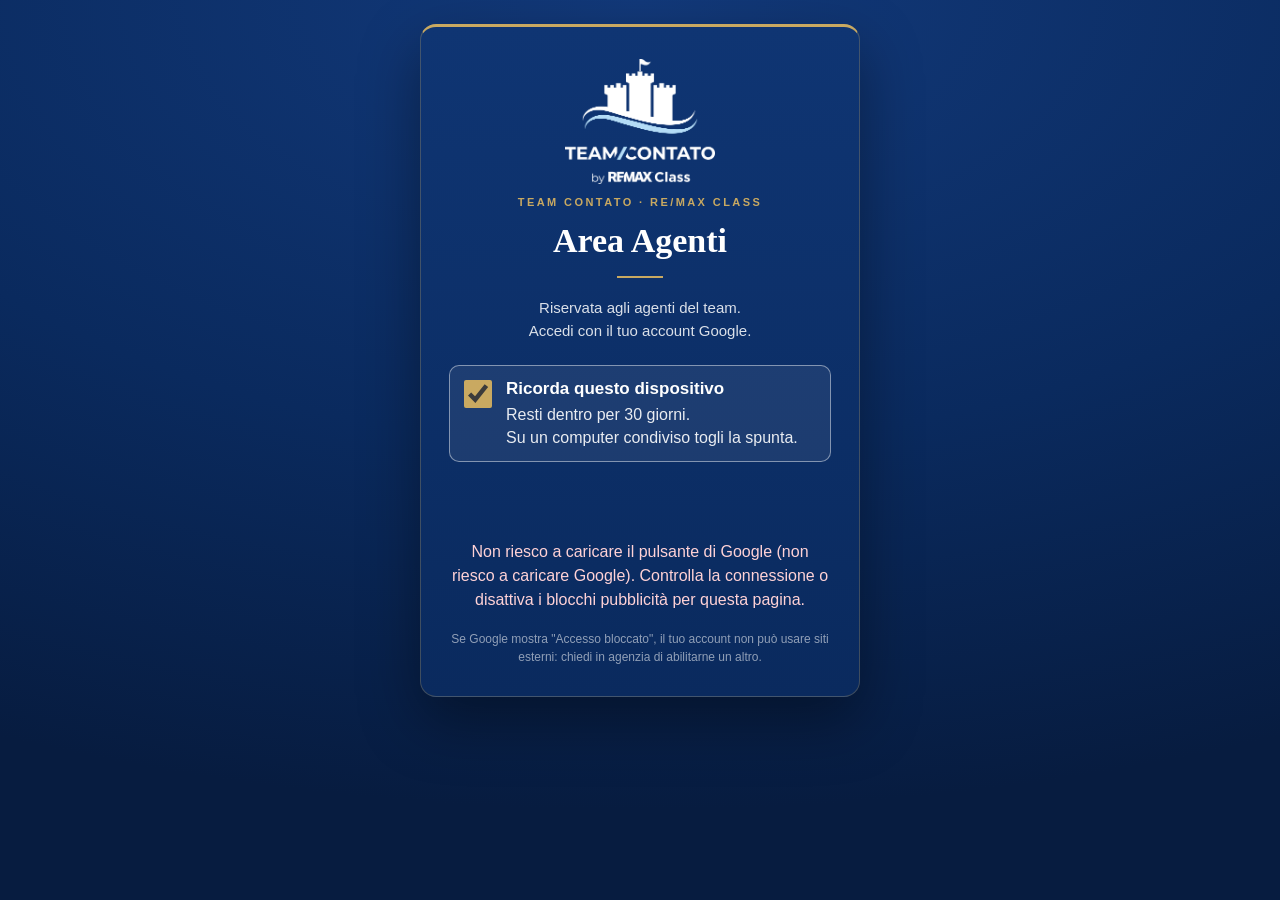
==== index.html @ 39b9a214 "build: app 1.4.0" ====
<!doctype html>
<html lang="it" class="tc-guscio">
<head>
<meta charset="utf-8">
<meta http-equiv="Content-Security-Policy" content="default-src 'self'; script-src 'self' 'unsafe-inline' https://accounts.google.com https://cdnjs.cloudflare.com; style-src 'self' 'unsafe-inline' https://accounts.google.com; img-src 'self' data: blob: https:; font-src 'self' data:; connect-src 'self' https://script.google.com https://script.googleusercontent.com https://accounts.google.com https://ai.teamcontatoremax.com:8443 https://cdnjs.cloudflare.com blob: data:; frame-src https://accounts.google.com; worker-src 'self' blob:; manifest-src 'self'; object-src 'none'; base-uri 'none'; form-action 'self'">
<!--
  Guscio app Team Contato - V1.4.0 (build 8a1b16ad)
  GENERATO da strumenti/costruisci-app.cjs: non modificare a mano.
  Contiene il Code Block "Area Agenti" V6.89.0 (stesso codice gia' pubblico sul sito) + il guscio dell'app.
  Nessun dato e nessun segreto: chi non e' entrato vede solo la schermata di accesso.
-->
<title>Team Contato · Area Agenti</title>
<meta name="viewport" content="width=device-width, initial-scale=1, viewport-fit=cover">
<meta name="description" content="Area Agenti di Team Contato RE/MAX: richieste, immobili e documenti sempre con te.">
<meta name="robots" content="noindex">
<meta name="theme-color" content="#0a2a5e">
<meta name="color-scheme" content="light">
<meta name="application-name" content="Team Contato">
<meta name="mobile-web-app-capable" content="yes">
<meta name="apple-mobile-web-app-capable" content="yes">
<meta name="apple-mobile-web-app-title" content="Team Contato">
<meta name="apple-mobile-web-app-status-bar-style" content="black-translucent">
<meta name="format-detection" content="telephone=no">
<!-- stesso indirizzo dello script che usano i Code Block del sito (meta header di Squarespace) -->
<meta custom-plugin="immobiliare" webapp-url="https://script.google.com/macros/s/AKfycbwB_Z8mHxxh_Olu48rYZE6aoc_-AYnWMMb8OeduIlEUdPtxMFgdo6WOvcBpWb7O5UcDIg/exec">
<link rel="manifest" href="manifest.webmanifest">
<link rel="icon" href="favicon.ico" sizes="48x48 32x32 16x16">
<link rel="icon" type="image/png" sizes="32x32" href="icone/favicon-32.png">
<link rel="icon" type="image/png" sizes="192x192" href="icone/icon-192.png">
<link rel="apple-touch-icon" href="icone/apple-touch-icon.png">
<link rel="apple-touch-startup-image" media="screen and (device-width: 440px) and (device-height: 956px) and (-webkit-device-pixel-ratio: 3) and (orientation: portrait)" href="avvio/splash-1320x2868.png">
<link rel="apple-touch-startup-image" media="screen and (device-width: 402px) and (device-height: 874px) and (-webkit-device-pixel-ratio: 3) and (orientation: portrait)" href="avvio/splash-1206x2622.png">
<link rel="apple-touch-startup-image" media="screen and (device-width: 430px) and (device-height: 932px) and (-webkit-device-pixel-ratio: 3) and (orientation: portrait)" href="avvio/splash-1290x2796.png">
<link rel="apple-touch-startup-image" media="screen and (device-width: 393px) and (device-height: 852px) and (-webkit-device-pixel-ratio: 3) and (orientation: portrait)" href="avvio/splash-1179x2556.png">
<link rel="apple-touch-startup-image" media="screen and (device-width: 428px) and (device-height: 926px) and (-webkit-device-pixel-ratio: 3) and (orientation: portrait)" href="avvio/splash-1284x2778.png">
<link rel="apple-touch-startup-image" media="screen and (device-width: 390px) and (device-height: 844px) and (-webkit-device-pixel-ratio: 3) and (orientation: portrait)" href="avvio/splash-1170x2532.png">
<link rel="apple-touch-startup-image" media="screen and (device-width: 420px) and (device-height: 912px) and (-webkit-device-pixel-ratio: 3) and (orientation: portrait)" href="avvio/splash-1260x2736.png">
<link rel="apple-touch-startup-image" media="screen and (device-width: 375px) and (device-height: 812px) and (-webkit-device-pixel-ratio: 3) and (orientation: portrait)" href="avvio/splash-1125x2436.png">
<link rel="apple-touch-startup-image" media="screen and (device-width: 414px) and (device-height: 896px) and (-webkit-device-pixel-ratio: 3) and (orientation: portrait)" href="avvio/splash-1242x2688.png">
<link rel="apple-touch-startup-image" media="screen and (device-width: 414px) and (device-height: 896px) and (-webkit-device-pixel-ratio: 2) and (orientation: portrait)" href="avvio/splash-828x1792.png">
<link rel="apple-touch-startup-image" media="screen and (device-width: 414px) and (device-height: 736px) and (-webkit-device-pixel-ratio: 3) and (orientation: portrait)" href="avvio/splash-1242x2208.png">
<link rel="apple-touch-startup-image" media="screen and (device-width: 375px) and (device-height: 667px) and (-webkit-device-pixel-ratio: 2) and (orientation: portrait)" href="avvio/splash-750x1334.png">
<link rel="apple-touch-startup-image" media="screen and (device-width: 320px) and (device-height: 568px) and (-webkit-device-pixel-ratio: 2) and (orientation: portrait)" href="avvio/splash-640x1136.png">
<link rel="preload" as="image" href="icone/logo-chiaro.png">
<script>
/* Prima di tutto: classi dell'ambiente (niente salti grafici) e scorciatoie ?vai=pagina -> #pagina */
(function (d) {
  var u = navigator.userAgent, c = d.documentElement.classList;
  var ios = /iPhone|iPad|iPod/.test(u) || (navigator.platform === 'MacIntel' && navigator.maxTouchPoints > 1);
  var sa = false;
  try { sa = matchMedia('(display-mode: standalone)').matches || matchMedia('(display-mode: minimal-ui)').matches || navigator.standalone === true || /^android-app:/.test(d.referrer); } catch (e) {}
  c.add(ios ? 'tc-ios' : (/Android/.test(u) ? 'tc-android' : 'tc-desk'));
  if (sa) c.add('tc-standalone');
  try {
    var v = new URLSearchParams(location.search).get('vai');
    if (v && /^[a-z0-9\/_-]{1,60}$/i.test(v) && !location.hash) history.replaceState(null, '', location.pathname + '#' + v);
  } catch (e) {}
})(document);
window.TC_APP = { versione: '1.4.0', build: '8a1b16ad', blocco: 'V6.89.0' };
</script>
<style>
/* critico: la schermata d'avvio si vede subito, solo nell'app installata */
#tc-avvio{display:none}
html.tc-standalone #tc-avvio{display:flex}
html.tc-guscio,html.tc-guscio body{background:#0a2a5e}
html.tc-guscio body{margin:0}
</style>
<link rel="stylesheet" href="assets/app.f7685afec5.css">
</head>
<body>
<div id="tc-avvio" aria-hidden="true"><img src="icone/logo-chiaro.png" alt="" width="210" height="175"><div class="tc-barra"></div></div>
<noscript><p style="color:#fff;font:16px sans-serif;padding:24px;text-align:center">Per usare l’Area Agenti serve JavaScript attivo.</p></noscript>

<!-- wg-notranslate: Weglot non deve ricevere i contenuti riservati ne' i nomi dei file -->
<div id="tcag" class="wg-notranslate" translate="no">

  <!-- Icone (stile lucide, tratto 2px), scritte una volta sola. Sono solo disegni. -->
  <svg width="0" height="0" style="position:absolute" aria-hidden="true" focusable="false">
    <defs>
      <symbol id="tci-calendar" viewBox="0 0 24 24"><rect x="3" y="4" width="18" height="18" rx="2"/><path d="M16 2v4M8 2v4M3 10h18"/></symbol>
      <symbol id="tci-inbox" viewBox="0 0 24 24"><polyline points="22 12 16 12 14 15 10 15 8 12 2 12"/><path d="M5.45 5.11 2 12v6a2 2 0 0 0 2 2h16a2 2 0 0 0 2-2v-6l-3.45-6.89A2 2 0 0 0 16.76 4H7.24a2 2 0 0 0-1.79 1.11z"/></symbol>
      <symbol id="tci-home" viewBox="0 0 24 24"><path d="m3 9 9-7 9 7v11a2 2 0 0 1-2 2H5a2 2 0 0 1-2-2z"/><polyline points="9 22 9 12 15 12 15 22"/></symbol>
      <symbol id="tci-folder" viewBox="0 0 24 24"><path d="M22 19a2 2 0 0 1-2 2H4a2 2 0 0 1-2-2V5a2 2 0 0 1 2-2h5l2 3h9a2 2 0 0 1 2 2z"/></symbol>
      <symbol id="tci-file" viewBox="0 0 24 24"><path d="M14 2H6a2 2 0 0 0-2 2v16a2 2 0 0 0 2 2h12a2 2 0 0 0 2-2V8z"/><polyline points="14 2 14 8 20 8"/><line x1="16" y1="13" x2="8" y2="13"/><line x1="16" y1="17" x2="8" y2="17"/></symbol>
      <symbol id="tci-sparkles" viewBox="0 0 24 24"><path d="M12 3l1.9 5.1L19 10l-5.1 1.9L12 17l-1.9-5.1L5 10l5.1-1.9z"/><path d="M19 15l.7 1.8 1.8.7-1.8.7L19 20l-.7-1.8-1.8-.7 1.8-.7z"/></symbol>
      <symbol id="tci-more" viewBox="0 0 24 24"><circle cx="12" cy="12" r="1"/><circle cx="19" cy="12" r="1"/><circle cx="5" cy="12" r="1"/></symbol>
      <symbol id="tci-search" viewBox="0 0 24 24"><circle cx="11" cy="11" r="8"/><path d="m21 21-4.3-4.3"/></symbol>
      <symbol id="tci-bell" viewBox="0 0 24 24"><path d="M6 8a6 6 0 0 1 12 0c0 7 3 9 3 9H3s3-2 3-9"/><path d="M10.3 21a1.94 1.94 0 0 0 3.4 0"/></symbol>
      <symbol id="tci-gear" viewBox="0 0 24 24"><circle cx="12" cy="12" r="3"/><path d="M19.4 15a1.65 1.65 0 0 0 .33 1.82l.06.06a2 2 0 1 1-2.83 2.83l-.06-.06a1.65 1.65 0 0 0-1.82-.33 1.65 1.65 0 0 0-1 1.51V21a2 2 0 1 1-4 0v-.09A1.65 1.65 0 0 0 9 19.4a1.65 1.65 0 0 0-1.82.33l-.06.06a2 2 0 1 1-2.83-2.83l.06-.06a1.65 1.65 0 0 0 .33-1.82 1.65 1.65 0 0 0-1.51-1H3a2 2 0 1 1 0-4h.09A1.65 1.65 0 0 0 4.6 9a1.65 1.65 0 0 0-.33-1.82l-.06-.06a2 2 0 1 1 2.83-2.83l.06.06a1.65 1.65 0 0 0 1.82.33H9a1.65 1.65 0 0 0 1-1.51V3a2 2 0 1 1 4 0v.09a1.65 1.65 0 0 0 1 1.51 1.65 1.65 0 0 0 1.82-.33l.06-.06a2 2 0 1 1 2.83 2.83l-.06.06a1.65 1.65 0 0 0-.33 1.82V9a1.65 1.65 0 0 0 1.51 1H21a2 2 0 1 1 0 4h-.09a1.65 1.65 0 0 0-1.51 1z"/></symbol>
      <symbol id="tci-logout" viewBox="0 0 24 24"><path d="M9 21H5a2 2 0 0 1-2-2V5a2 2 0 0 1 2-2h4"/><polyline points="16 17 21 12 16 7"/><line x1="21" y1="12" x2="9" y2="12"/></symbol>
      <symbol id="tci-phone" viewBox="0 0 24 24"><path d="M22 16.92v3a2 2 0 0 1-2.18 2 19.79 19.79 0 0 1-8.63-3.07 19.5 19.5 0 0 1-6-6 19.79 19.79 0 0 1-3.07-8.67A2 2 0 0 1 4.11 2h3a2 2 0 0 1 2 1.72 12.84 12.84 0 0 0 .7 2.81 2 2 0 0 1-.45 2.11L8.09 9.91a16 16 0 0 0 6 6l1.27-1.27a2 2 0 0 1 2.11-.45 12.84 12.84 0 0 0 2.81.7A2 2 0 0 1 22 16.92z"/></symbol>
      <symbol id="tci-chat" viewBox="0 0 24 24"><path d="M21 11.5a8.38 8.38 0 0 1-.9 3.8 8.5 8.5 0 0 1-7.6 4.7 8.38 8.38 0 0 1-3.8-.9L3 21l1.9-5.7a8.38 8.38 0 0 1-.9-3.8 8.5 8.5 0 0 1 4.7-7.6 8.38 8.38 0 0 1 3.8-.9h.5a8.48 8.48 0 0 1 8 8v.5z"/></symbol>
      <symbol id="tci-mail" viewBox="0 0 24 24"><rect x="2" y="4" width="20" height="16" rx="2"/><path d="m22 7-10 6L2 7"/></symbol>
      <symbol id="tci-plus" viewBox="0 0 24 24"><path d="M12 5v14M5 12h14"/></symbol>
      <symbol id="tci-download" viewBox="0 0 24 24"><path d="M21 15v4a2 2 0 0 1-2 2H5a2 2 0 0 1-2-2v-4"/><polyline points="7 10 12 15 17 10"/><line x1="12" y1="15" x2="12" y2="3"/></symbol>
      <symbol id="tci-upload" viewBox="0 0 24 24"><path d="M21 15v4a2 2 0 0 1-2 2H5a2 2 0 0 1-2-2v-4"/><polyline points="17 8 12 3 7 8"/><line x1="12" y1="3" x2="12" y2="15"/></symbol>
      <symbol id="tci-ext" viewBox="0 0 24 24"><path d="M18 13v6a2 2 0 0 1-2 2H5a2 2 0 0 1-2-2V8a2 2 0 0 1 2-2h6"/><polyline points="15 3 21 3 21 9"/><line x1="10" y1="14" x2="21" y2="3"/></symbol>
      <symbol id="tci-down" viewBox="0 0 24 24"><polyline points="6 9 12 15 18 9"/></symbol>
      <symbol id="tci-right" viewBox="0 0 24 24"><polyline points="9 18 15 12 9 6"/></symbol>
      <symbol id="tci-left" viewBox="0 0 24 24"><polyline points="15 18 9 12 15 6"/></symbol>
      <symbol id="tci-arrow-left" viewBox="0 0 24 24"><line x1="19" y1="12" x2="5" y2="12"/><polyline points="12 19 5 12 12 5"/></symbol>
      <symbol id="tci-x" viewBox="0 0 24 24"><line x1="18" y1="6" x2="6" y2="18"/><line x1="6" y1="6" x2="18" y2="18"/></symbol>
      <symbol id="tci-check" viewBox="0 0 24 24"><polyline points="20 6 9 17 4 12"/></symbol>
      <symbol id="tci-qr" viewBox="0 0 24 24"><rect x="3" y="3" width="7" height="7"/><rect x="14" y="3" width="7" height="7"/><rect x="3" y="14" width="7" height="7"/><path d="M14 14h3v3h-3zM20 14v3M14 20h3M20 20h1"/></symbol>
      <symbol id="tci-globe" viewBox="0 0 24 24"><circle cx="12" cy="12" r="10"/><line x1="2" y1="12" x2="22" y2="12"/><path d="M12 2a15.3 15.3 0 0 1 4 10 15.3 15.3 0 0 1-4 10 15.3 15.3 0 0 1-4-10 15.3 15.3 0 0 1 4-10z"/></symbol>
      <symbol id="tci-device" viewBox="0 0 24 24"><rect x="5" y="2" width="14" height="20" rx="2"/><line x1="12" y1="18" x2="12.01" y2="18"/></symbol>
      <symbol id="tci-copy" viewBox="0 0 24 24"><rect x="9" y="9" width="13" height="13" rx="2"/><path d="M5 15H4a2 2 0 0 1-2-2V4a2 2 0 0 1 2-2h9a2 2 0 0 1 2 2v1"/></symbol>
      <symbol id="tci-user" viewBox="0 0 24 24"><path d="M20 21v-2a4 4 0 0 0-4-4H8a4 4 0 0 0-4 4v2"/><circle cx="12" cy="7" r="4"/></symbol>
      <symbol id="tci-key" viewBox="0 0 24 24"><circle cx="7.5" cy="15.5" r="4.5"/><path d="M10.7 12.3 21 2M16 7l3 3M14 9l2 2"/></symbol>
      <symbol id="tci-list" viewBox="0 0 24 24"><line x1="8" y1="6" x2="21" y2="6"/><line x1="8" y1="12" x2="21" y2="12"/><line x1="8" y1="18" x2="21" y2="18"/><line x1="3" y1="6" x2="3.01" y2="6"/><line x1="3" y1="12" x2="3.01" y2="12"/><line x1="3" y1="18" x2="3.01" y2="18"/></symbol>
      <symbol id="tci-chart" viewBox="0 0 24 24"><line x1="4" y1="20" x2="20" y2="20"/><rect x="5" y="11" width="3.5" height="9"/><rect x="10.25" y="5" width="3.5" height="15"/><rect x="15.5" y="13" width="3.5" height="7"/></symbol>
      <symbol id="tci-arrow-su" viewBox="0 0 24 24"><line x1="12" y1="19" x2="12" y2="5"/><polyline points="5 12 12 5 19 12"/></symbol>
      <symbol id="tci-arrow-giu" viewBox="0 0 24 24"><line x1="12" y1="5" x2="12" y2="19"/><polyline points="19 12 12 19 5 12"/></symbol>
      <symbol id="tci-clock" viewBox="0 0 24 24"><circle cx="12" cy="12" r="10"/><polyline points="12 6 12 12 16 14"/></symbol>
      <symbol id="tci-lock" viewBox="0 0 24 24"><rect x="3" y="11" width="18" height="11" rx="2"/><path d="M7 11V7a5 5 0 0 1 10 0v4"/></symbol>
      <symbol id="tci-warn" viewBox="0 0 24 24"><path d="M10.29 3.86 1.82 18a2 2 0 0 0 1.71 3h16.94a2 2 0 0 0 1.71-3L13.71 3.86a2 2 0 0 0-3.42 0z"/><line x1="12" y1="9" x2="12" y2="13"/><line x1="12" y1="17" x2="12.01" y2="17"/></symbol>
      <symbol id="tci-doc-spark" viewBox="0 0 24 24"><path d="M14 2H6a2 2 0 0 0-2 2v16a2 2 0 0 0 2 2h5"/><path d="M14 2v6h6l-6-6z"/><path d="M20 8v3"/><path d="M17 14l1.1 2.9 2.9 1.1-2.9 1.1L17 22l-1.1-2.9L13 18l2.9-1.1z"/></symbol>
      <symbol id="tci-home-brush" viewBox="0 0 24 24"><path d="M3 11 12 3l9 8"/><path d="M5 9.5V20a1 1 0 0 0 1 1h5"/><path d="M14.5 21l-.5-3.5 6.2-6.2a1.4 1.4 0 0 1 2 2L16 19.5z"/></symbol>
      <symbol id="tci-chat-spark" viewBox="0 0 24 24"><path d="M21 11.5a8.4 8.4 0 0 1-.9 3.8 8.5 8.5 0 0 1-7.6 4.7 8.4 8.4 0 0 1-3.8-.9L3 21l1.9-5.7a8.4 8.4 0 0 1-.9-3.8 8.5 8.5 0 0 1 4.7-7.6 8.4 8.4 0 0 1 3.8-.9h.5a8.5 8.5 0 0 1 8 8z"/><path d="M12.5 7.5l1.1 2.9 2.9 1.1-2.9 1.1-1.1 2.9-1.1-2.9-2.9-1.1 2.9-1.1z"/></symbol>
      <symbol id="tci-bp-chart" viewBox="0 0 24 24"><path d="M14 2H6a2 2 0 0 0-2 2v16a2 2 0 0 0 2 2h12a2 2 0 0 0 2-2V8z"/><path d="M14 2v6h6"/><path d="M8 18v-3M12 18v-5M16 18v-7"/></symbol>
      <symbol id="tci-study" viewBox="0 0 24 24"><path d="M12 8.5C10 7 7 6.5 3 7v13c4-.5 7 0 9 1.5"/><path d="M12 8.5c.9-.7 1.9-1.1 3-1.4"/><path d="M21 12v8c-4-.5-7 0-9 1.5"/><path d="M12 8.5v13"/><path d="M19 .5l1.1 2.9 2.9 1.1-2.9 1.1L19 8.5l-1.1-2.9L15 4.5l2.9-1.1z"/></symbol>
      <symbol id="tci-brochure" viewBox="0 0 24 24"><path d="M6 10H1.5v10H6"/><path d="M6 7h9v15H6z"/><path d="M15 12h5v8h-5"/><path d="M6 16h9"/><path d="M7.5 16l3-4 3 4"/><circle cx="12.6" cy="10" r=".8"/><path d="M8.5 19h4"/><path d="M19 .5l1.1 2.9 2.9 1.1-2.9 1.1L19 8.5l-1.1-2.9L15 4.5l2.9-1.1z"/></symbol>
      <symbol id="tci-contact" viewBox="0 0 24 24"><rect x="3" y="4" width="18" height="16" rx="2"/><circle cx="9" cy="11" r="2.5"/><path d="M5.5 17c.6-2 2-3 3.5-3s2.9 1 3.5 3M15 9h3M15 13h3"/></symbol>
      <symbol id="tci-megaphone" viewBox="0 0 24 24"><path d="M3 11v2a1 1 0 0 0 1 1h3l9 5V5L7 10H4a1 1 0 0 0-1 1z"/><path d="M7 14l1.5 5h3L10 14.7"/><path d="M19.5 9.5a3.5 3.5 0 0 1 0 5"/></symbol>
      <symbol id="tci-vetrina" viewBox="0 0 24 24"><path d="M3 9l1.5-5h15L21 9"/><path d="M3 9a3 3 0 0 0 6 0 3 3 0 0 0 6 0 3 3 0 0 0 6 0"/><path d="M5 11.5V20h14v-8.5"/><rect x="8" y="14" width="8" height="6"/></symbol>
      <symbol id="tci-camera" viewBox="0 0 24 24"><path d="M23 19a2 2 0 0 1-2 2H3a2 2 0 0 1-2-2V8a2 2 0 0 1 2-2h4l2-3h6l2 3h4a2 2 0 0 1 2 2z"/><circle cx="12" cy="13" r="4"/></symbol>
      <symbol id="tci-refresh" viewBox="0 0 24 24"><polyline points="23 4 23 10 17 10"/><path d="M20.49 15a9 9 0 1 1-2.12-9.36L23 10"/></symbol>
      <symbol id="tci-send" viewBox="0 0 24 24"><line x1="22" y1="2" x2="11" y2="13"/><polygon points="22 2 15 22 11 13 2 9 22 2"/></symbol>
      <symbol id="tci-shield" viewBox="0 0 24 24"><path d="M12 22s8-4 8-10V5l-8-3-8 3v7c0 6 8 10 8 10z"/></symbol>
      <!-- SEGNAPOSTO del logo negativo (chiaro): sostituire con l'SVG vero ricavato dal PDF -->
      <symbol id="tci-logo" viewBox="0 0 32 32"><rect x="1" y="1" width="30" height="30" rx="6" fill="none" stroke="#fff" stroke-width="1.6"/><text x="16" y="20" text-anchor="middle" font-family="Playfair Display,Georgia,serif" font-weight="700" font-size="14" fill="#fff">TC</text><rect x="7" y="24" width="18" height="2.6" rx="1" fill="#dc1c2e"/></symbol>
    </defs>
  </svg>

  <!-- LOGIN: l'unica cosa che vede chi non e' entrato. La pagina vera la
       manda lo script dopo l'accesso: qui dentro non c'e' contenuto. -->
  <div class="tcag-login" id="tcag-login" hidden>
    <div class="tcag-login-carta">
      <div class="tcag-login-occhiello">Team Contato &middot; RE/MAX Class</div>
      <h2 class="tcag-login-titolo">Area Agenti</h2>
      <span class="tcag-login-filetto" aria-hidden="true"></span>
      <p class="tcag-login-testo">Riservata agli agenti del team.<br>Accedi con il tuo account Google.</p>
      <!-- V6.8.2: «Ricorda questo dispositivo». Spuntata dal JS solo dentro l'app installata, vuota sul computer nel browser. Sta SOPRA il pulsante di Google: il pulsante accede subito. -->
      <label class="tcag-ricorda" for="tcag-ricorda">
        <input type="checkbox" id="tcag-ricorda">
        <span><b>Ricorda questo dispositivo</b><span class="tcag-ricorda-nota">Resti dentro per 30 giorni.<br>Su un computer condiviso togli la spunta.</span></span>
      </label>
      <div class="tcag-gsi" id="tcag-gsi"></div>
      <p class="tcag-accesso-msg" id="tcag-accesso-msg" hidden></p>
      <p class="tcag-accesso-aiuto">Se Google mostra "Accesso bloccato", il tuo account non pu&ograve; usare
        siti esterni: chiedi in agenzia di abilitarne un altro.</p>
    </div>
    <!-- V6.8.1: pulsante PUBBLICO sotto la carta (porta alla guida dell'app, non mostra niente di riservato). Il JS lo nasconde dentro l'app installata. -->
    <a class="tcag-app-pub" id="tcag-app-pub" href="https://www.teamcontatoremax.com/app">
      <span class="tcag-app-pub-t"><span aria-hidden="true">&#128241;</span> Installa l&rsquo;app del team</span>
      <span class="tcag-app-pub-s">iPhone e Android &middot; 1 minuto</span>
    </a>
  </div>

  <p class="tcag-carico" id="tcag-carico" hidden>Apro l&rsquo;area agenti&hellip;</p>

  <!-- L'APP: struttura vuota. Tutti i testi, i dati e i contenuti riservati
       arrivano dallo script dopo l'accesso (azioni pagina, oggi, richieste,
       immobili, albero, amministrazione). Qui ci sono solo le etichette. -->
  <div id="tcag-app" hidden>

    <!-- V6.6: riga discreta mentre i dati si aggiornano in sottofondo (la mostra #tcag[data-agg="1"]) -->
    <div class="agg" id="tcag-agg" role="status" aria-live="polite"><span class="agg-sp" aria-hidden="true"></span>Aggiorno&hellip;</div>

    <!-- Barra in alto, computer (stile OpenPDM, colori RE/MAX) -->
    <header class="bar desk" id="tcag-deskbar">
      <button class="brand" type="button" data-act="home" aria-label="Team Contato, torna a Oggi">
        <svg viewBox="0 0 32 32" width="32" height="32" aria-hidden="true"><use href="#tci-logo"/></svg><span class="bt">Team Contato</span>
      </button>
      <nav id="tcag-mainnav" aria-label="Sezioni"></nav>
      <div class="right">
        <button class="ib" type="button" data-act="search" title="Cerca (Ctrl+K)" aria-label="Cerca (Ctrl+K)"><svg class="i" width="18" height="18" aria-hidden="true"><use href="#tci-search"/></svg></button>
        <button class="ib" type="button" data-act="notif" title="Notifiche" aria-label="Notifiche" aria-haspopup="true" aria-expanded="false"><svg class="i" width="18" height="18" aria-hidden="true"><use href="#tci-bell"/></svg><span class="bdg abs" id="tcag-b-notif" hidden>0</span></button>
        <button class="ib imp" type="button" id="tcag-imp-gear" data-act="go" data-h="impostazioni" title="Impostazioni" aria-label="Impostazioni"><svg class="i" width="20" height="20" aria-hidden="true"><use href="#tci-gear"/></svg></button>
        <button class="acct" type="button" data-act="acct" aria-haspopup="true" aria-expanded="false" aria-label="Account"><span class="avatar" id="tcag-av1">?</span><span class="nm" id="tcag-acct-nm"></span><span class="role" id="tcag-acct-role"></span></button>
        <button class="ib adm" type="button" id="tcag-gear" data-act="go" data-h="admin" hidden title="Amministrazione" aria-label="Amministrazione"><svg class="i" width="18" height="18" aria-hidden="true"><use href="#tci-shield"/></svg><span class="adm-l">Amministrazione</span><span class="bdg abs" id="tcag-b-assegna" hidden>0</span></button>
        <button class="out" type="button" data-act="logout" title="Esci" aria-label="Esci"><svg class="i" width="16" height="16" aria-hidden="true"><use href="#tci-logout"/></svg><span>Esci</span></button>
      </div>
      <div class="dl" aria-live="polite"><i></i><span></span></div>
    </header>

    <!-- Barra in alto, telefono (sotto 900 px) -->
    <header class="bar phone" id="tcag-phonebar">
      <button class="brand" type="button" data-act="home" id="tcag-ph-logo" aria-label="Team Contato, torna a Oggi"><svg viewBox="0 0 32 32" width="28" height="28" aria-hidden="true"><use href="#tci-logo"/></svg></button>
      <button class="back" type="button" data-act="back" id="tcag-ph-back" hidden><svg class="i" width="20" height="20" aria-hidden="true"><use href="#tci-arrow-left"/></svg>Indietro</button>
      <div class="ptitle" id="tcag-ptitle">Oggi</div>
      <button class="ib" type="button" data-act="notif" id="tcag-bell2" title="Notifiche" aria-label="Notifiche" aria-haspopup="true" aria-expanded="false"><svg class="i" width="22" height="22" aria-hidden="true"><use href="#tci-bell"/></svg><span class="bdg abs" id="tcag-b-notif2" hidden>0</span></button>
      <button class="avatar" type="button" data-act="acct" id="tcag-av2" aria-haspopup="true" aria-expanded="false" aria-label="Account">?</button>
      <div class="dl" aria-live="polite"><i></i><span></span></div>
    </header>

    <main id="tcag-content">

      <section id="tcag-s-oggi" class="sec" hidden aria-labelledby="tcag-t-oggi">
        <div class="wrap">
          <div class="sec-head">
            <div><div class="sub" id="tcag-oggi-date"></div><h1 class="sec-t" id="tcag-t-oggi">Oggi</h1></div>
            <button class="btn pri hide-phone" type="button" data-act="new-lead"><svg class="i" width="18" height="18"><use href="#tci-plus"/></svg>Lead da telefonata</button>
          </div>
          <div id="tcag-oggi-body"></div>
        </div>
      </section>

      <section id="tcag-s-richieste" class="sec" hidden aria-labelledby="tcag-t-rich">
        <div class="wrap">
          <div class="sec-head">
            <div><div class="sub">Tutti i lead da gestire</div><h1 class="sec-t" id="tcag-t-rich">Richieste</h1></div>
            <button class="btn pri hide-phone" type="button" data-act="new-lead"><svg class="i" width="18" height="18"><use href="#tci-plus"/></svg>Lead da telefonata</button>
          </div>
          <div class="toolbar">
            <div class="search"><svg class="i" width="16" height="16"><use href="#tci-search"/></svg><input id="tcag-rq-q" type="search" placeholder="Cerca nome, telefono, codice..." aria-label="Cerca nelle richieste" autocomplete="off"></div>
            <div class="chips" id="tcag-rq-chips" role="group" aria-label="Filtro per stato"></div>
            <label class="lsel hide-phone">Tipo
              <select id="tcag-rq-tipo"><option value="">Tutti</option><option value="immobile">Su immobile</option><option value="valutazione">Valutazione</option><option value="offmarket">Off Market</option><option value="generale">Contatto generale</option><option value="telefono">Telefono</option></select></label>
          </div>
          <div id="tcag-rq-imm-chip"></div>
          <div class="rq-wrap" id="tcag-rq-wrap">
            <div class="rq-list" id="tcag-rq-list"></div>
            <div class="rq-detail card" id="tcag-rq-detail"></div>
          </div>
        </div>
      </section>

      <section id="tcag-s-immobili" class="sec" hidden aria-labelledby="tcag-t-imm">
        <div class="wrap">
          <div class="sec-head">
            <div><div class="sub" id="tcag-im-count">Immobili</div><h1 class="sec-t" id="tcag-t-imm">Immobili</h1></div>
            <button class="btn pri" type="button" id="tcag-im-carica" data-act="link" data-l="Carica un immobile" hidden><svg class="i" width="18" height="18"><use href="#tci-plus"/></svg>Carica un immobile</button>
          </div>
          <div class="toolbar">
            <div class="search"><svg class="i" width="16" height="16"><use href="#tci-search"/></svg><input id="tcag-im-q" type="search" placeholder="Cerca codice, titolo, zona..." aria-label="Cerca negli immobili" autocomplete="off"></div>
            <div class="chips" id="tcag-im-chips" role="group" aria-label="Filtro per stato"></div>
            <div class="chips" id="tcag-im-ambito" role="group" aria-label="Quali immobili" hidden></div>
          </div>
          <div id="tcag-im-grid" class="im-grid"></div>
          <p class="note-s">Prezzo riservato e note interne non arrivano mai a questa pagina. Il Drive non e' pubblico: per ora le card non hanno la foto.</p>
        </div>
      </section>

      <section id="tcag-s-documenti" class="sec" hidden aria-labelledby="tcag-t-doc">
        <div class="wrap">
          <div class="sec-head">
            <div><div class="sub">Moduli e file in un posto solo</div><h1 class="sec-t" id="tcag-t-doc">Documenti</h1></div>
          </div>
          <div class="toolbar" id="tcag-doc-tools">
            <div class="search"><svg class="i" width="16" height="16"><use href="#tci-search"/></svg><input id="tcag-doc-q" type="search" placeholder="Cerca in moduli e file..." aria-label="Cerca in moduli e file" autocomplete="off"></div>
            <div class="chips" id="tcag-doc-chips" role="group" aria-label="Mostra"></div>
          </div>
          <div class="doc-grid" id="tcag-doc-grid">
            <aside class="doc-tree card" id="tcag-doc-tree" aria-label="Cartelle"></aside>
            <div id="tcag-doc-main"></div>
          </div>
        </div>
      </section>

      <section id="tcag-s-strumenti" class="sec" hidden aria-labelledby="tcag-t-str">
        <div class="wrap">
          <div class="sec-head" id="tcag-str-head">
            <div><div class="sub" id="tcag-str-sub">Assistenti per il lavoro di ogni giorno</div><h1 class="sec-t" id="tcag-t-str">Strumenti AI</h1></div>
            <button class="btn sec big hide-phone" type="button" id="tcag-str-back" data-act="back" hidden><svg class="i" width="18" height="18"><use href="#tci-arrow-left"/></svg>Indietro</button>
          </div>
          <div id="tcag-str-hub" class="hub"></div>
          <div id="tcag-str-precompila" class="str-page" hidden></div>
          <div id="tcag-str-render" class="str-page" hidden></div>
          <div id="tcag-str-bp" class="str-page" hidden></div>
          <div id="tcag-str-studio" class="str-page" hidden></div>
          <div id="tcag-str-assistente" class="str-page" hidden></div>
        </div>
      </section>

      <section id="tcag-s-marketing" class="sec" hidden aria-labelledby="tcag-t-mk">
        <div class="wrap">
          <div class="sec-head" id="tcag-mk-head">
            <div><div class="sub" id="tcag-mk-sub">Materiali per far conoscere gli immobili</div><h1 class="sec-t" id="tcag-t-mk">Marketing</h1></div>
            <button class="btn sec big hide-phone" type="button" id="tcag-mk-back" data-act="back" hidden><svg class="i" width="18" height="18"><use href="#tci-arrow-left"/></svg>Indietro</button>
          </div>
          <div id="tcag-mk-hub" class="hub"></div>
          <div id="tcag-mk-brochure" class="str-page" hidden></div>
          <div id="tcag-mk-vetrine" class="str-page" hidden></div>
        </div>
      </section>

      <section id="tcag-s-altro" class="sec" hidden aria-labelledby="tcag-t-altro">
        <div class="wrap">
          <div class="sec-head"><div><div class="sub">Informazioni e strumenti di supporto</div><h1 class="sec-t" id="tcag-t-altro">Altro</h1></div></div>
          <button class="acc-link" type="button" data-act="go" data-h="strumenti" style="margin-bottom:12px"><span><svg class="i" width="20" height="20"><use href="#tci-sparkles"/></svg>Strumenti AI<svg class="i" width="18" height="18" style="margin-left:auto"><use href="#tci-right"/></svg></span></button>
          <button class="acc-link sempre" type="button" id="tcag-camp-link" data-act="go" data-h="marketing/campagne" style="margin-bottom:12px"><span><svg class="i" width="22" height="22" aria-hidden="true"><use href="#tci-chart"/></svg><span class="acc-txt"><span class="acc-t">Campagne Google</span><span class="acc-s">Quante richieste arrivano dalle pubblicità</span></span><svg class="i" width="18" height="18" style="margin-left:auto" aria-hidden="true"><use href="#tci-right"/></svg></span></button>
          <div class="altro-grid" id="tcag-altro-grid">
            <div class="card cookie-box" id="tcag-cookie-box" hidden><h2>Privacy e cookie</h2><p class="mut" style="margin:0 0 12px">Scegli quali cookie accettare sul sito.</p><button class="btn pri big" type="button" data-act="cookie-pref"><svg class="i" width="20" height="20" aria-hidden="true"><use href="#tci-shield"/></svg>Preferenze cookie</button></div>
          </div>
        </div>
      </section>

      <section id="tcag-s-impostazioni" class="sec" hidden aria-labelledby="tcag-t-imp">
        <div class="wrap">
          <div class="sec-head"><div><div class="sub">Valgono solo per te, su tutti i tuoi dispositivi</div><h1 class="sec-t" id="tcag-t-imp">Impostazioni</h1></div></div>
          <div id="tcag-imp-body"></div>
        </div>
      </section>

      <section id="tcag-s-campagne" class="sec" hidden aria-labelledby="tcag-t-camp">
        <div class="wrap">
          <div class="sec-head"><div><div class="sub">Risultati delle pubblicità su Google</div><h1 class="sec-t" id="tcag-t-camp">Campagne</h1></div>
            <button class="btn sec big" type="button" id="tcag-camp-agg" data-act="camp-agg"><svg class="i" width="18" height="18" aria-hidden="true"><use href="#tci-clock"/></svg><span class="lab">Aggiorna</span></button></div>
          <div id="tcag-camp-body"></div>
          <div id="tcag-camp-ricerche" class="camp-ricerche" hidden><h2 class="camp-ric-t">Cosa dicono le ricerche <span class="mut camp-ric-d">aprile–settembre 2026</span></h2><div class="altro-grid" id="tcag-camp-ricerche-grid"></div></div>
        </div>
      </section>

      <section id="tcag-s-diana" class="sec" hidden aria-labelledby="tcag-t-dg">
        <div class="wrap">
          <div class="sec-head"><div><div class="sub">Solo per l'amministratore</div><h1 class="sec-t" id="tcag-t-dg">Gestione Diana Assistant</h1></div>
            <button class="btn sec big hide-phone" type="button" data-act="back"><svg class="i" width="18" height="18"><use href="#tci-arrow-left"/></svg>Indietro</button></div>
          <div class="chips dg-tabs" id="tcag-dg-tabs" role="group" aria-label="Parti della gestione"></div>
          <div id="tcag-dg-body" class="dg-body"></div>
          <input class="dg-fin" type="file" id="tcag-dg-file" multiple accept=".md,.txt,.pdf,.docx" tabindex="-1" aria-hidden="true">
          <input class="dg-fin" type="file" id="tcag-dg-dir" webkitdirectory tabindex="-1" aria-hidden="true">
        </div>
      </section>

      <section id="tcag-s-admin" class="sec" hidden aria-labelledby="tcag-t-adm">
        <div class="wrap">
          <div class="sec-head"><div><div class="sub">Solo segreteria e admin</div><h1 class="sec-t" id="tcag-t-adm">Amministrazione</h1></div></div>
          <div id="tcag-adm-diana" hidden></div>
          <div class="chips adm-tabs" id="tcag-adm-tabs" style="margin-bottom:14px" role="group"></div>
          <div id="tcag-adm-body"></div>
        </div>
      </section>

    </main>

    <button class="fab" type="button" data-act="new-lead" aria-label="Lead da telefonata"><svg class="i" width="24" height="24"><use href="#tci-plus"/></svg></button>

    <!-- Barra in basso, telefono -->
    <nav class="bottom" id="tcag-bottomnav" aria-label="Sezioni"></nav>

    <!-- Popover -->
    <div class="pop" id="tcag-pop-acct" role="dialog" aria-label="Account" hidden style="width:280px">
      <div class="info"><b id="tcag-pa-nm"></b><span id="tcag-pa-mail"></span></div>
      <div class="info" style="padding-top:0">Ruolo: <b style="display:inline" id="tcag-pa-role"></b></div>
      <div class="info" style="padding-top:0"><svg class="i" width="13" height="13"><use href="#tci-clock"/></svg> <span id="tcag-pa-sess"></span></div>
      <hr>
      <button class="it only-phone-flex" type="button" data-act="go" data-h="impostazioni"><svg class="i" width="16" height="16"><use href="#tci-gear"/></svg>Impostazioni</button>
      <button class="it" type="button" data-act="refresh"><svg class="i" width="16" height="16"><use href="#tci-clock"/></svg>Aggiorna dati</button>
      <div class="only-phone-flex" id="tcag-pa-adm" style="flex-direction:column" hidden><hr>
        <div class="info" style="padding-bottom:0"><b>Amministrazione</b></div>
        <button class="it" type="button" data-act="go" data-h="admin"><svg class="i" width="16" height="16"><use href="#tci-shield"/></svg>Amministrazione</button><hr></div>
      <button class="it only-phone-flex" type="button" data-act="logout" style="color:var(--rosso)"><svg class="i" width="16" height="16"><use href="#tci-logout"/></svg>Esci</button>
      <div class="ver" id="tcag-pa-ver"></div>
    </div>
    <div class="pop" id="tcag-pop-notif" role="dialog" aria-label="Notifiche" hidden style="width:380px"></div>
    <div class="pop" id="tcag-pop-state" role="menu" aria-label="Cambia stato" hidden style="width:260px"></div>

    <!-- Modali -->
    <div class="modal-bg" id="tcag-m-search" hidden><div class="modal srch" role="dialog" aria-label="Ricerca">
      <input id="tcag-s-input" type="search" placeholder="Cerca richieste, immobili, documenti..." autocomplete="off" aria-label="Ricerca unica">
      <div id="tcag-s-res"></div><p class="note-s" style="margin-bottom:0">Ricerca sui dati gia' caricati, nessuna chiamata in piu'. Esc per chiudere.</p>
    </div></div>
    <div class="modal-bg" id="tcag-m-lead" hidden><form class="modal" role="dialog" aria-label="Lead da telefonata" id="tcag-f-lead" novalidate>
      <h2>Lead da telefonata</h2>
      <label class="fld">Nome<input name="nome" required maxlength="80" autocomplete="off"></label>
      <label class="fld">Telefono<input name="tel" type="tel" required maxlength="25" autocomplete="off"></label>
      <label class="fld">Immobile o zona<input name="rif" maxlength="80" placeholder="Codice (es. TC-0123) oppure zona" autocomplete="off"></label>
      <label class="fld">Email (facoltativa)<input name="mail" type="email" maxlength="120" autocomplete="off"></label>
      <label class="fld">Nota<textarea name="nota" maxlength="1000"></textarea></label>
      <label class="fld" id="tcag-lead-ass" hidden>Assegna a<select name="ass"></select></label>
      <p class="lead-err" id="tcag-lead-err" role="alert" hidden></p>
      <div class="acts"><button type="button" class="btn sec" data-act="close-modal">Annulla</button><button type="submit" class="btn pri" id="tcag-lead-ok">Crea richiesta</button></div>
    </form></div>
    <div class="modal-bg" id="tcag-m-qr" hidden><div class="modal" role="dialog" aria-label="Codice QR" style="text-align:center">
      <h2 id="tcag-qr-t">QR</h2>
      <canvas id="tcag-qr-c" width="260" height="260" style="max-width:100%;border:1px solid var(--bordo);border-radius:8px"></canvas>
      <p class="mut" style="font-size:13px;overflow-wrap:anywhere" id="tcag-qr-u"></p>
      <div class="acts" style="justify-content:center"><button class="btn sec" type="button" data-act="close-modal">Chiudi</button><button class="btn pri" type="button" data-act="qr-dl"><svg class="i" width="16" height="16"><use href="#tci-download"/></svg>Scarica PNG</button></div>
    </div></div>

    <div class="modal-bg sheet-bg" id="tcag-m-sheet" hidden><div class="modal sheet" id="tcag-sheet" role="dialog" aria-modal="true" aria-label="Scelta"></div></div>

    <!-- V6.8: Precompila con AI. Computer: pannello a destra del PDF. Telefono: a schermo intero. Si disegna con 04e1b-precompila-ai.js -->
    <div class="pre-bg" id="tcag-pre" hidden><aside class="pre" role="dialog" aria-modal="false" aria-labelledby="tcag-pre-h">
      <div class="pre-top"><h2 id="tcag-pre-h" tabindex="-1">Precompila con AI</h2><button class="btn sec sm" type="button" data-act="pre-chiudi">Chiudi</button></div>
      <div class="pre-body" id="tcag-pre-body"></div>
      <input class="dg-fin" type="file" id="tcag-pre-cam" data-act="pre-cam" accept="image/*" capture="environment" tabindex="-1" aria-hidden="true">
      <input class="dg-fin" type="file" id="tcag-pre-file" data-act="pre-file" accept="application/pdf,.pdf,image/jpeg,image/png,image/webp,.jpg,.jpeg,.png,.webp" tabindex="-1" aria-hidden="true">
    </aside></div>

    <div id="tcag-toast" role="status" aria-live="polite" hidden></div>
  </div>

  <!-- qui lo script mette la pagina riservata (azione 'pagina'), solo dopo l'accesso -->
  <div id="tcag-riservato" hidden></div>
</div>

<style>
/* Tutto dentro #tcag per non toccare il tema del sito */
#tcag{--nv:#0a2a5e; --nv2:#0d2f63;
  --oro:#c9a961; --oro-s:#a8873f; --oro-t:#8a6d1f;   
  --rosso:#dc1c2e; --verde:#2e7d5c;
  --avorio:#faf9f6; --bianco:#fff;
  --bordo:#e3e0d8; --testo:#22222a; --tenue:#6b6b75;
  --barra-h:56px; --barra-bassa-h:60px;
  --raggio:10px; --ombra:0 1px 2px rgba(10,42,94,.06),0 4px 12px rgba(10,42,94,.06);
  --serif:var(--tc-serif,'Playfair Display',Georgia,serif);
  --sans:var(--tc-sans,'Inter',-apple-system,'Segoe UI',Roboto,sans-serif);
  --br-serif:'Playfair Display',Georgia,serif;
  --br-sans:'Inter',-apple-system,'Segoe UI',Roboto,sans-serif;
  --mini-foto:#7d8ba3;
  
  width:100%; max-width:1440px; margin:0 auto; color:var(--testo);
  font:15px/1.55 var(--sans); -webkit-text-size-adjust:100%;}
#tcag *{box-sizing:border-box}
#tcag [hidden]{display:none!important}
#tcag h1,
#tcag h2,
#tcag h3,
#tcag h4,
#tcag h5,
#tcag p,
#tcag ul,
#tcag ol,
#tcag li,
#tcag dl,
#tcag dd,
#tcag figure{margin:0;padding:0;text-transform:none;letter-spacing:normal;font-style:normal}
#tcag ul,
#tcag ol{list-style:none}
#tcag button,
#tcag input,
#tcag select,
#tcag textarea{font:inherit;letter-spacing:normal;text-transform:none;margin:0;color:inherit}
#tcag button{background:none;border:0;padding:0;cursor:pointer;-webkit-appearance:none;appearance:none;box-shadow:none;text-transform:none}
#tcag a{color:var(--nv)}
#tcag .i{flex:0 0 auto;stroke:currentColor;fill:none;stroke-width:2;stroke-linecap:round;stroke-linejoin:round}
#tcag :focus-visible{outline:2px solid var(--oro);outline-offset:2px}
#tcag .mut{color:var(--tenue)}
#tcag .tcag-login{display:flex; flex-direction:column; align-items:center; gap:18px; padding:48px 0 64px}
#tcag .tcag-login-carta{width:100%; max-width:440px; text-align:center;
  background:var(--nv); color:#fff; border-radius:16px; padding:40px 28px 30px;
  border-top:3px solid var(--oro); box-shadow:0 18px 40px rgba(10,42,94,.18);}
#tcag .tcag-login-occhiello{font-size:11px; letter-spacing:.22em!important; text-transform:uppercase!important; color:var(--oro); font-weight:700}
#tcag .tcag-login-titolo{margin:10px 0 0; font:600 34px/1.15 var(--serif); color:#fff}
#tcag .tcag-login-filetto{display:block; width:46px; height:2px; background:var(--oro); margin:16px auto 18px}
#tcag .tcag-login-testo{margin:0 0 22px; font-size:15px; color:rgba(255,255,255,.85); line-height:1.55}
#tcag .tcag-gsi{display:flex; justify-content:center; min-height:44px}
#tcag .tcag-ricorda{display:flex; align-items:flex-start; gap:14px; width:100%; min-height:56px; margin:0 0 18px; padding:12px 14px; text-align:left; cursor:pointer; color:#fff; font-size:16px; line-height:1.45; border:1px solid rgba(255,255,255,.45); border-radius:10px; background:rgba(255,255,255,.07)}
#tcag .tcag-ricorda:hover{background:rgba(255,255,255,.14)}
#tcag .tcag-ricorda input{flex:0 0 auto; width:28px; height:28px; margin:2px 0 0; accent-color:var(--oro); cursor:pointer}
#tcag .tcag-ricorda input:focus-visible{outline:3px solid var(--oro); outline-offset:3px}
#tcag .tcag-ricorda b{display:block; font:700 17px/1.35 var(--sans); color:#fff}
#tcag .tcag-ricorda-nota{display:block; margin-top:2px; font:400 16px/1.45 var(--sans); color:rgba(255,255,255,.9)}
#tcag .tcag-accesso-msg{margin:16px 0 0; font-size:16px; line-height:1.5; color:var(--oro)}
#tcag .tcag-accesso-msg.errore{color:#ffd2d6}
#tcag .tcag-accesso-aiuto{margin:18px 0 0; font-size:12px; color:rgba(255,255,255,.55); line-height:1.5}
#tcag .tcag-carico{text-align:center; padding:60px 0; color:var(--tenue); font-size:15px}
#tcag .tcag-app-pub{display:flex; flex-direction:column; align-items:center; justify-content:center; gap:2px; width:100%; max-width:440px; min-height:60px; padding:10px 18px; text-align:center; text-decoration:none!important; background:#fff; color:var(--nv)!important; border:2px solid var(--nv); border-radius:14px; box-shadow:0 2px 10px rgba(10,42,94,.08)}
#tcag .tcag-app-pub-t{font:700 17px/1.3 var(--sans); color:var(--nv)}
#tcag .tcag-app-pub-s{font:500 16px/1.3 var(--sans); color:var(--tenue)}
#tcag .tcag-app-pub:hover{background:var(--nv); color:#fff!important}
#tcag .tcag-app-pub:hover .tcag-app-pub-t{color:#fff}
#tcag .tcag-app-pub:hover .tcag-app-pub-s{color:rgba(255,255,255,.85)}
#tcag .tcag-app-pub:focus-visible{outline:3px solid var(--oro); outline-offset:3px}
@media(max-width:560px){#tcag .tcag-login{padding:24px 0 40px}
#tcag .tcag-login-carta{padding:32px 20px 24px; border-radius:14px}
#tcag .tcag-login-titolo{font-size:28px}
#tcag .tcag-app-pub{padding:10px 14px}
}
#tcag.tcag-dentro{max-width:none; background:var(--avorio); min-height:100vh;
  width:var(--tcag-w,100vw); margin-left:var(--tcag-ml,calc(50% - 50vw)); margin-right:0;}
#tcag.tcag-dentro.tcag-body{margin:0!important; width:100%!important}
#tcag .bar{position:sticky;top:0;z-index:1000;height:var(--barra-h);background:var(--nv);border-bottom:1px solid rgba(201,169,97,.35);display:flex;align-items:center;gap:4px;padding:0 16px;color:#fff}
#tcag .brand{display:flex;align-items:center;gap:10px;flex:0 0 auto;margin-right:12px;background:none;border:0;color:#fff;cursor:pointer;font:600 18px var(--serif);padding:4px;border-radius:6px}
#tcag .brand svg{height:32px;width:auto;display:block}
#tcag #tcag-mainnav{flex:1;min-width:0;display:flex;gap:2px;overflow-x:auto;scrollbar-width:none}
#tcag #tcag-mainnav::-webkit-scrollbar{display:none}
#tcag .nv-item{display:flex;align-items:center;gap:8px;padding:8px 12px;border-radius:6px;border:0;background:none;color:rgba(255,255,255,.78);font:500 14px var(--sans);cursor:pointer;white-space:nowrap;flex:0 0 auto}
#tcag .nv-item:hover{background:rgba(255,255,255,.08);color:#fff}
#tcag .nv-item[aria-current=page]{background:rgba(201,169,97,.18);color:var(--oro)}
#tcag .bdg{background:var(--rosso);color:#fff;font:700 11px/1 var(--sans);min-width:18px;height:18px;padding:0 5px;border-radius:99px;display:inline-flex;align-items:center;justify-content:center}
#tcag .bdg.abs{position:absolute;top:2px;right:0}
#tcag .right{display:flex;align-items:center;gap:4px;flex:0 0 auto}
#tcag .ib{position:relative;width:40px;height:40px;border-radius:8px;border:0;background:none;color:rgba(255,255,255,.85);display:inline-flex;align-items:center;justify-content:center;cursor:pointer}
#tcag .ib:hover,
#tcag .acct:hover{background:rgba(255,255,255,.08);color:#fff}
#tcag .acct{display:flex;align-items:center;gap:8px;border:0;background:none;color:#fff;padding:4px 8px;border-radius:8px;cursor:pointer;font:500 14px var(--sans)}
#tcag .avatar{width:32px;height:32px;border-radius:50%;background:rgba(201,169,97,.2);color:var(--oro);border:1px solid rgba(201,169,97,.5);display:inline-flex;align-items:center;justify-content:center;font:600 12px var(--sans);flex:0 0 auto}
#tcag .acct .role{color:rgba(255,255,255,.6);font-weight:400}
#tcag .out{display:inline-flex;align-items:center;gap:6px;border:1px solid rgba(255,255,255,.3);background:none;color:#fff;padding:7px 12px;border-radius:8px;cursor:pointer;font:500 14px var(--sans);margin-left:4px}
#tcag .out:hover{background:rgba(255,255,255,.08)}
#tcag .dl{position:absolute;left:0;right:0;top:100%;height:3px;background:rgba(10,42,94,.15);display:none}
#tcag .dl.on{display:block}
#tcag .dl i{display:block;height:100%;width:0;background:var(--oro);transition:width .15s}
#tcag .dl span{position:absolute;top:8px;right:12px;background:#fff;border:1px solid var(--bordo);border-radius:6px;padding:2px 8px;font:500 12px var(--sans);color:var(--nv);box-shadow:var(--ombra);white-space:nowrap}
#tcag .bar.phone{display:none;height:52px;gap:8px;padding:0 8px 0 12px}
#tcag .bar.phone .brand{margin:0;padding:2px}
#tcag .bar.phone .brand svg{height:28px}
#tcag .ptitle{flex:1;min-width:0;font:600 18px var(--serif);white-space:nowrap;overflow:hidden;text-overflow:ellipsis}
#tcag .back{display:inline-flex;align-items:center;gap:6px;min-height:44px;padding:0 8px;border:0;background:none;color:#fff;font:500 15px var(--sans);cursor:pointer}
#tcag .bar.phone .avatar{width:40px;height:40px;cursor:pointer;background:rgba(201,169,97,.2)}
@media (max-width:359px){#tcag .ptitle{font-size:16px}
#tcag .back{padding:0 4px;gap:2px;font-size:14px}
#tcag .bar.phone{gap:4px;padding:0 4px 0 6px}
}
#tcag .bottom{position:fixed;left:0;right:0;bottom:0;z-index:1000;height:calc(var(--barra-bassa-h) + env(safe-area-inset-bottom));padding-bottom:env(safe-area-inset-bottom);background:#fff;border-top:1px solid var(--bordo);display:none;justify-content:space-around}
#tcag .bt-item{position:relative;flex:1 1 0;min-width:0;min-height:48px;display:flex;flex-direction:column;align-items:center;justify-content:center;gap:2px;border:0;background:none;color:var(--tenue);font:500 11px var(--sans);cursor:pointer}
#tcag .bt-item[aria-current=page]{color:var(--nv);font-weight:600}
#tcag .bt-item[aria-current=page]::before{content:"";position:absolute;top:0;left:50%;width:28px;height:3px;margin-left:-14px;background:var(--oro);border-radius:0 0 3px 3px}
#tcag .bt-item .bdg{position:absolute;top:4px;left:calc(50% + 6px)}
@media (max-width:359px){#tcag .bt-item{font-size:10px}
}
#tcag .fab{position:fixed;right:16px;bottom:calc(var(--barra-bassa-h) + env(safe-area-inset-bottom) + 14px);width:56px;height:56px;border-radius:50%;border:0;background:var(--nv);color:#fff;box-shadow:0 6px 18px rgba(10,42,94,.35);z-index:900;display:none;align-items:center;justify-content:center;cursor:pointer}
#tcag .wrap{max-width:2400px;margin:0 auto;padding:24px 32px}
#tcag .sec-head{display:flex;align-items:flex-end;justify-content:space-between;gap:16px;margin-bottom:18px;flex-wrap:wrap}
#tcag .sec-t{font:600 28px/1.2 var(--serif);color:var(--nv);margin:2px 0 0}
#tcag .sub{font:500 13px var(--sans);text-transform:uppercase!important;letter-spacing:.06em!important;color:var(--tenue)}
#tcag .narrow{max-width:760px}
#tcag .card{background:#fff;border:1px solid var(--bordo);border-radius:var(--raggio);padding:16px;box-shadow:var(--ombra);min-width:0}
#tcag .card h2,
#tcag .card h3{font:600 18px var(--serif);color:var(--nv);margin:0 0 10px}
#tcag .sec-h{font:600 13px var(--sans);text-transform:uppercase!important;letter-spacing:.06em!important;color:var(--tenue);margin:0 0 10px}
#tcag .btn{min-height:44px;padding:0 16px;border-radius:8px;border:1px solid transparent;font:600 15px var(--sans);display:inline-flex;align-items:center;justify-content:center;gap:8px;cursor:pointer;text-decoration:none!important;white-space:nowrap;background:none}
#tcag .btn.pri{background:var(--nv);color:#fff!important;border-radius:999px;padding:12px 20px;font-size:15px;font-weight:600;min-height:44px}
#tcag .btn.pri:hover{background:var(--nv2)}
#tcag .btn.sec{background:#fff;border-color:var(--bordo);color:var(--nv)!important}
#tcag .btn.sec:hover{border-color:var(--oro)}
#tcag .btn.dng{background:none;color:var(--rosso)}
#tcag .btn.sm{min-height:36px;padding:0 12px;font-size:14px}
#tcag .btn.t16{font-size:16px}
#tcag .btn.big{min-height:56px;padding:0 20px;font-size:17px;border-radius:10px}
#tcag .btn:disabled,
#tcag .btn[aria-disabled=true]{opacity:.55;cursor:not-allowed}
#tcag .btn .wa{color:#25d366;display:inline-flex}
#tcag .only-phone-b,
#tcag .only-phone-flex{display:none}
#tcag .pill{display:inline-flex;align-items:center;gap:4px;font:700 12px/1 var(--sans);text-transform:uppercase!important;letter-spacing:.03em!important;padding:5px 9px;border-radius:99px;border:0;white-space:nowrap}
#tcag .s-nuova{background:#fde8ea;color:#b3121f}
#tcag .s-rich{background:rgba(201,169,97,.2);color:#8a6d1f}
#tcag .s-corso{background:#e6ecf5;color:var(--nv)}
#tcag .s-app{background:#e3f1ea;color:#2e7d5c}
#tcag .s-max{background:#fff;color:var(--nv);box-shadow:inset 0 0 0 1px var(--nv)}
#tcag .s-chiusa{background:#efeee9;color:var(--tenue)}
#tcag .p-pub{background:#e3f1ea;color:#2e7d5c}
#tcag .p-bozza{background:#efeee9;color:var(--tenue)}
#tcag .p-arch{background:#e6ecf5;color:var(--nv)}
#tcag .soon{background:rgba(201,169,97,.2);color:var(--oro-t);font:700 11px/1 var(--sans);text-transform:uppercase!important;letter-spacing:.06em!important;padding:4px 8px;border-radius:99px;white-space:nowrap}
#tcag .toolbar{display:flex;flex-wrap:wrap;gap:10px 14px;align-items:center;margin-bottom:14px}
#tcag .search{position:relative;flex:1 1 260px;max-width:420px;min-width:0}
#tcag .search svg{position:absolute;left:12px;top:50%;margin-top:-8px;color:var(--tenue)}
#tcag .search input{width:100%;min-height:44px;border:1px solid var(--bordo);border-radius:8px;padding:0 12px 0 36px;font:16px var(--sans);background:#fff;color:var(--testo);box-shadow:none}
#tcag .chips{display:flex;gap:8px;flex-wrap:wrap;min-width:0}
#tcag .chip{min-height:36px;padding:0 14px;border-radius:99px;border:1px solid var(--bordo);background:#fff;color:var(--nv);font:500 14px var(--sans);cursor:pointer;white-space:nowrap}
#tcag .chip[aria-pressed=true]{background:var(--nv);color:#fff;border-color:var(--nv)}
#tcag .chip:disabled{opacity:.4;cursor:default}
#tcag .lsel{display:inline-flex;align-items:center;gap:8px;font:500 13px var(--sans);color:var(--tenue)}
#tcag .lsel select,
#tcag .fld select,
#tcag .fld input,
#tcag .fld textarea{min-height:40px;border:1px solid var(--bordo);border-radius:8px;padding:0 10px;background:#fff;font:16px var(--sans);color:var(--testo);max-width:100%;box-shadow:none}
#tcag .fld{display:block;margin-bottom:12px;font:600 13px var(--sans);color:var(--tenue)}
#tcag .fld input,
#tcag .fld select,
#tcag .fld textarea{display:block;width:100%;margin-top:4px}
#tcag .fld textarea{padding:8px 10px;min-height:84px;resize:vertical;font-family:var(--sans)}
#tcag .lead-err{background:#fde8ea;border:1px solid #f3b9bf;color:#8f0f1b;border-radius:8px;padding:8px 12px;margin:0 0 10px;font-size:14px}
#tcag .skel{background:linear-gradient(90deg,#eceae3 25%,#f6f4ee 37%,#eceae3 63%);background-size:400% 100%;animation:tcag-sk 1.3s ease infinite;border-radius:8px}
@keyframes tcag-sk{0%{background-position:100% 50%}100%{background-position:0 50%}}
#tcag .skel-card{height:104px;margin-bottom:10px;border-radius:var(--raggio)}
#tcag .err{background:#fde8ea;border:1px solid #f3b9bf;color:#8f0f1b;border-radius:var(--raggio);padding:14px 16px;display:flex;gap:12px;align-items:center;flex-wrap:wrap}
#tcag .stale{background:#fff8e1;border:1px solid #ecd68a;color:var(--oro-t);border-radius:8px;padding:8px 12px;margin-bottom:10px;font:500 13px var(--sans);display:flex;gap:10px;align-items:center;flex-wrap:wrap}
#tcag .avviso{background:#fff8e1;border:1px solid #ecd68a;color:#6b5314;border-radius:8px;padding:10px 12px;margin-bottom:12px;font-size:14px}
#tcag .empty{text-align:center;padding:36px 16px;color:var(--tenue)}
#tcag .empty svg.ill{width:72px;height:72px;margin-bottom:8px}
#tcag .empty p{margin:0 0 14px;font-size:15px}
#tcag .soon.ok{background:#e3f1ea;color:var(--verde)}
#tcag .empty.compact{display:flex;align-items:center;gap:14px;flex-wrap:wrap;text-align:left;padding:12px 16px;min-height:64px;max-height:96px;background:#fff;border:1px solid var(--bordo);border-radius:var(--raggio);box-shadow:var(--ombra);grid-column:1/-1}
#tcag .empty.compact svg.ill{width:32px;height:32px;margin:0;flex:0 0 auto}
#tcag .empty.compact p{margin:0;flex:1 1 180px;font-size:16px;color:var(--testo)}
#tcag .empty.compact .btn{flex:0 0 auto}
#tcag .rq{display:block;padding:12px 14px;margin-bottom:10px;cursor:pointer;position:relative}
#tcag .rq:hover{border-color:var(--oro)}
#tcag .rq.is-new{border-left:3px solid var(--rosso)}
#tcag .rq.sel{border-color:var(--nv);box-shadow:0 0 0 1px var(--nv),var(--ombra)}
#tcag .rq-top{display:flex;align-items:center;gap:8px;flex-wrap:wrap;margin-bottom:4px}
#tcag .rq-id{font:600 13px var(--sans);color:var(--tenue)}
#tcag .rq-time{margin-left:auto;font-size:12px;color:var(--tenue);white-space:nowrap}
#tcag .rq-nm{font-weight:600;overflow:hidden;text-overflow:ellipsis;white-space:nowrap}
#tcag .rq-nm span{font-weight:400;color:var(--tenue)}
#tcag .rq-msg{color:var(--tenue);font-size:14px;overflow:hidden;text-overflow:ellipsis;white-space:nowrap}
#tcag .rq-as{font-size:12px;color:var(--tenue);margin-top:4px}
#tcag .rq-act{display:flex;gap:8px;margin-top:10px;flex-wrap:wrap}
#tcag .g-cnts{grid-area:cnts;min-width:0}
#tcag .cnts{display:grid;grid-template-columns:repeat(3,minmax(0,1fr));gap:14px}
#tcag .cnts.four{grid-template-columns:repeat(4,minmax(0,1fr))}
#tcag .cnt{background:#fff;border:1px solid var(--bordo);border-radius:var(--raggio);padding:12px 18px;text-align:left;cursor:pointer;box-shadow:var(--ombra);display:flex;flex-direction:row;align-items:center;gap:14px;min-height:72px}
#tcag .cnt:hover{border-color:var(--oro)}
#tcag .cnt.on{border-color:var(--oro);box-shadow:0 0 0 2px var(--oro)}
#tcag .cnt .num{font:600 34px/1.1 var(--serif);color:var(--nv);min-width:1.2em}
#tcag .cnt .lb{font:500 14px var(--sans);color:var(--tenue)}
#tcag .cnt.red .num{color:var(--rosso)}
#tcag .oggi-grid{display:grid;grid-template-columns:minmax(0,1fr);grid-template-areas:"cnts" "fare" "side";gap:20px 24px;align-items:start}
#tcag .g-fare{grid-area:fare;min-width:0}
#tcag .fare-list{display:grid;grid-template-columns:repeat(auto-fill,minmax(min(420px,100%),1fr));gap:16px}
#tcag .fare-list .rq{margin:0}
#tcag .g-side{grid-area:side;display:grid;gap:16px;min-width:0;align-content:start}
#tcag .g-side .sec-h{margin-bottom:6px}
#tcag .g-agenda{padding:14px 16px}
#tcag .ag-day{font:600 12px var(--sans);text-transform:uppercase!important;letter-spacing:.06em!important;color:var(--tenue);margin:10px 0 6px;display:flex;align-items:center;gap:8px}
#tcag .ag-day::after{content:"";flex:1;height:1px;background:var(--bordo)}
#tcag .ag-ev{display:flex;gap:10px;padding:6px 0;font-size:14px}
#tcag .ag-ev b{color:var(--nv);min-width:46px;font-variant-numeric:tabular-nums}
#tcag .ag-ev small{display:block;color:var(--tenue)}
#tcag .short{display:grid;gap:8px}
#tcag .short .btn{justify-content:flex-start;width:100%}
@media (min-width:1200px){#tcag .oggi-grid{--lat:clamp(340px,calc(var(--tcag-w,100vw) * .26),400px);grid-template-columns:minmax(0,1fr) var(--lat);grid-template-rows:auto 1fr;grid-template-areas:"cnts side" "fare side"}
#tcag .g-side{position:sticky;top:calc(var(--barra-h) + 16px)}
}
@media (min-width:900px) and (max-width:1199px){#tcag .g-side{grid-template-columns:repeat(2,minmax(0,1fr))}
}
#tcag .rq-wrap{display:grid;grid-template-columns:clamp(380px,calc(var(--tcag-w,100vw) * .28),520px) minmax(0,1fr);gap:20px;align-items:start}
@media (min-width:900px){#tcag .rq-list{position:sticky;top:calc(var(--barra-h) + 16px);max-height:calc(100vh - var(--rq-top,200px) - 16px);max-height:calc(100dvh - var(--rq-top,200px) - 16px);overflow:auto;padding:2px}
}
#tcag .rq-detail{position:sticky;top:calc(var(--barra-h) + 16px);max-height:calc(100vh - var(--rq-top,200px) - 16px);max-height:calc(100dvh - var(--rq-top,200px) - 16px);overflow:auto;container:scheda / inline-size}
#tcag .det-head{display:flex;justify-content:space-between;gap:12px;align-items:center;flex-wrap:wrap;margin-bottom:12px}
#tcag .det-t{font:600 24px/1.2 var(--serif);color:var(--nv);margin:2px 0 0;overflow-wrap:anywhere}
#tcag .state-btn{cursor:pointer;min-height:40px;padding:0 14px}
#tcag .det-sec{border-top:1px solid var(--bordo);padding-top:12px;margin-top:14px}
#tcag .kv{display:grid;grid-template-columns:repeat(auto-fit,minmax(130px,1fr));gap:8px 16px;font-size:14px}
#tcag .kv b{display:block;font:600 12px var(--sans);text-transform:uppercase!important;letter-spacing:.05em!important;color:var(--tenue)}
#tcag .msgbox{background:#fff;border:1px solid var(--bordo);border-radius:8px;padding:10px 12px;margin:0;font-size:16px;white-space:pre-wrap;overflow-wrap:anywhere}
#tcag .hist{list-style:none;margin:0;padding:0;font-size:14px}
#tcag .hist li{display:flex;gap:10px;padding:5px 0;margin:0;align-items:flex-start}
#tcag .hist time{color:var(--tenue);font-variant-numeric:tabular-nums;white-space:nowrap}
#tcag .hist .hi{color:var(--oro-t);flex:0 0 auto;margin-top:2px}
#tcag details.trace{border:1px dashed var(--oro);border-radius:8px;padding:8px 12px;margin-top:14px;background:#fffdf5}
#tcag details.trace summary{cursor:pointer;font-weight:600;color:var(--oro-t);min-height:44px;display:flex;align-items:center}
#tcag details.trace ol{margin:8px 0 0;padding-left:20px;font-size:14px;list-style:decimal}
#tcag details.trace li{margin-bottom:6px}
#tcag details.trace small{display:block;color:var(--tenue)}
#tcag .det-foot{display:flex;gap:10px;flex-wrap:wrap;align-items:center;margin-top:16px}
#tcag .det-ass{display:flex;gap:8px;flex-wrap:wrap;align-items:center}
#tcag .det-ass select{min-height:44px;border:1px solid var(--bordo);border-radius:8px;padding:0 8px;font:16px var(--sans);background:#fff;max-width:100%}
#tcag .det-ass select{font-size:15px;height:44px;padding:0 12px;border:1px solid var(--bordo);border-radius:var(--raggio)}
#tcag .lsel select{min-height:44px;font-size:16px}
#tcag .sc-body{display:block}
#tcag .sc-l,
#tcag .sc-r{min-width:0}
#tcag .sc-sec{margin-top:20px}
#tcag .sc-body>div>.sc-sec:first-child{margin-top:0}
#tcag .sc-body>.sc-r>.sc-sec:first-child{margin-top:20px}
#tcag .sc-card{background:var(--avorio);border:1px solid var(--bordo);border-radius:12px;padding:16px}
#tcag .sc-contatto{text-align:center}
#tcag .sc-av{width:64px;height:64px;border-radius:50%;background:var(--nv);color:var(--oro);font:600 22px var(--sans);display:flex;align-items:center;justify-content:center;margin:0 auto 10px;border:2px solid var(--oro)}
#tcag .sc-nome{font:700 24px/1.2 var(--sans);color:var(--testo);overflow-wrap:anywhere}
#tcag .sc-righe{margin:14px 0;padding:12px 0;border-top:1px solid var(--bordo);border-bottom:1px solid var(--bordo);display:grid;gap:4px;font:600 15px var(--sans);color:var(--tenue);overflow-wrap:anywhere}
#tcag .sc-righe button{border:0;background:none;color:#3b4fd8;font:600 15px var(--sans);text-decoration:underline;text-underline-offset:3px;cursor:pointer;min-height:44px;overflow-wrap:anywhere}
#tcag .sc-btns{display:grid;grid-template-columns:repeat(2,minmax(0,1fr));gap:10px}
#tcag .sc-imm{background:#d6f3e3;border-radius:10px;padding:12px 14px;margin:6px 0 14px;font-size:15px}
#tcag .sc-imm b{font-size:16px}
#tcag .sc-imm .t{display:block;font-style:italic;color:#34495e;margin-top:2px}
#tcag .sc-imm .btn{margin-top:8px}
#tcag .sc-et{font:600 14px var(--sans);color:var(--tenue);margin:0 0 4px;display:flex;align-items:center;gap:6px}
#tcag .sc-stato{background:#e1eefb;border:1px solid #b9d3f0;border-radius:12px;padding:14px 16px;display:grid;gap:10px}
#tcag .sc-stato .app{font:600 16px var(--sans);color:var(--nv)}
#tcag .sc-stato textarea{display:block;width:100%;min-height:84px;border:1px solid #b9d3f0;border-radius:8px;padding:8px 10px;background:#fff;font:16px var(--sans);resize:vertical}
#tcag .esiti,
#tcag .azioni{display:grid;gap:10px}
#tcag .btn.esito,
#tcag .btn.azione{width:100%;min-height:56px;border-radius:10px;background:var(--nv);color:#fff!important;font:700 17px var(--sans);white-space:normal;text-align:center}
#tcag .btn.esito:hover,
#tcag .btn.azione:hover{background:var(--nv2)}
#tcag .btn.esito.on{box-shadow:0 0 0 3px var(--oro)}
#tcag .btn.azione.az-wa{background:#128c7e}
#tcag .btn.azione.az-max{background:#fff;color:var(--nv)!important;border-color:var(--nv)}
#tcag .qres{background:#fff;border:1px solid var(--bordo);border-radius:10px;padding:12px 14px;margin-bottom:10px;font-size:15px}
#tcag .qres .vt{font:700 17px var(--sans);color:var(--nv)}
#tcag .qres p{margin:6px 0 0;overflow-wrap:anywhere}
#tcag .qres time{color:var(--tenue);font-size:13px}
@container scheda (min-width:800px){#tcag .sc-body{display:grid;grid-template-columns:repeat(2,minmax(0,1fr));gap:0 24px;align-items:start}
#tcag .sc-body>.sc-r>.sc-sec:first-child{margin-top:0}
#tcag .sc-l{display:flex;flex-direction:column;gap:20px}
#tcag .sc-l>.sc-sec{margin-top:0}
#tcag .sc-l>.sc-prom-sec{order:-1}
}
#tcag .im-grid{display:grid;grid-template-columns:repeat(auto-fill,minmax(300px,1fr));gap:16px}
#tcag .im,
#tcag .im-sk{padding:0;overflow:hidden;display:flex;flex-direction:column}
#tcag .im:hover{border-color:var(--oro)}
#tcag .ph{aspect-ratio:16/9;position:relative;background:var(--nv);overflow:hidden}
#tcag .ph.nofoto{display:flex;align-items:center;justify-content:center;color:var(--oro);font:600 26px var(--serif);letter-spacing:.06em}
#tcag .ph .pill{position:absolute;top:10px;left:10px}
#tcag .im-b{padding:14px 16px;display:flex;flex-direction:column;gap:2px;flex:1}
#tcag .im-cod{font:600 12px var(--sans);letter-spacing:.06em!important;color:var(--oro-t)}
#tcag .im-t{font:600 17px/1.3 var(--serif);color:var(--nv)}
#tcag .im-p{font:600 17px var(--sans)}
#tcag .im-z{font-size:13px;color:var(--tenue)}
#tcag .im-req{margin-top:8px;align-self:flex-start;border:0;background:none;padding:0;font:600 14px var(--sans);color:var(--nv);cursor:pointer;text-decoration:underline;text-underline-offset:3px}
#tcag .im-f{display:grid;grid-template-columns:repeat(3,1fr);gap:8px;padding:0 16px 16px}
#tcag .im-f .btn{padding:0 6px;min-width:0}
#tcag .note-s{font-size:12px;color:var(--tenue);margin-top:14px}
#tcag .doc-grid{display:grid;grid-template-columns:clamp(260px,calc(var(--tcag-w,100vw) * .18),340px) minmax(0,1fr);gap:20px;align-items:start}
#tcag .doc-grid.compiling{grid-template-columns:minmax(0,1fr)}
#tcag .doc-grid.compiling .doc-tree{display:none}
#tcag .doc-tree{padding:10px}
#tcag .doc-tree ul{list-style:none;margin:0;padding:0}
#tcag .doc-tree ul ul{margin-left:14px;border-left:1px solid var(--bordo);padding-left:4px}
#tcag .tr{display:flex;align-items:center;gap:6px;width:100%;min-height:36px;padding:4px 8px;border:0;background:none;border-radius:6px;cursor:pointer;color:var(--testo);font:500 14px var(--sans);text-align:left}
#tcag .tr:hover{background:var(--avorio)}
#tcag .tr.on{background:rgba(201,169,97,.18);color:var(--nv);font-weight:600}
#tcag .tr .n{margin-left:auto;font-size:12px;color:var(--tenue)}
#tcag .tr span.t{overflow:hidden;text-overflow:ellipsis;white-space:nowrap}
#tcag .crumbs{display:flex;flex-wrap:wrap;gap:4px 6px;align-items:center;font-size:14px;color:var(--tenue);margin-bottom:10px}
#tcag .crumbs button{border:0;background:none;color:var(--nv);cursor:pointer;padding:4px 2px;font:500 14px var(--sans);text-decoration:underline;text-underline-offset:3px}
#tcag .rows{padding:0;overflow:hidden}
@media (min-width:1500px){#tcag .rows{display:grid;grid-template-columns:repeat(auto-fill,minmax(340px,1fr))}
#tcag .rows .frow{border-right:1px solid var(--bordo)}
}
#tcag .frow{display:flex;align-items:center;gap:12px;padding:10px 14px;min-height:56px;border-bottom:1px solid var(--bordo);flex-wrap:wrap}
#tcag .frow:last-child{border-bottom:0}
#tcag .frow .ico{color:var(--nv)}
#tcag .frow .nm{flex:1 1 220px;min-width:0}
#tcag .frow .nm b{display:block;font-weight:600;overflow-wrap:anywhere}
#tcag .frow .nm small{color:var(--tenue);font-size:12px}
#tcag .frow .acts{display:flex;gap:8px;flex-wrap:wrap;align-items:center}
#tcag .frow.folder{cursor:pointer}
#tcag .frow.evid{background:#fff8e1}
#tcag .frow.folder:hover{background:var(--avorio)}
#tcag .tag-c{font:700 10px/1 var(--sans);letter-spacing:.06em!important;background:#e6ecf5;color:var(--nv);padding:3px 6px;border-radius:4px;margin-left:6px;vertical-align:middle}
#tcag .saved{color:var(--verde);display:inline-flex;gap:4px;align-items:center;font-size:12px;font-weight:600}
#tcag .toobig{font-size:13px;color:var(--rosso)}
#tcag .doc-foot{display:flex;flex-wrap:wrap;gap:10px;align-items:center;margin-top:14px;font-size:13px;color:var(--tenue)}
#tcag .doc-foot input[type=file]{position:absolute;width:1px;height:1px;opacity:0;pointer-events:none}
#tcag .comp-bar{position:sticky;top:var(--barra-h);z-index:50;display:flex;flex-wrap:wrap;gap:8px;align-items:center;background:#fff;border:1px solid var(--bordo);border-radius:var(--raggio);padding:8px 12px;box-shadow:var(--ombra)}
#tcag .comp-bar .ttl{font-weight:600;flex:1 1 200px;min-width:0;overflow-wrap:anywhere}
#tcag .comp-pg{font-size:13px;color:var(--tenue);display:inline-flex;align-items:center;gap:6px}
#tcag .comp-pg b{color:var(--nv);font-size:15px}
#tcag .cv-foglio{border:1px solid var(--bordo);border-radius:var(--raggio);background:#fff;overflow:auto;-webkit-overflow-scrolling:touch;margin-top:12px;text-align:center}
#tcag .cv-vuoto{padding:46px 20px;text-align:center;color:var(--tenue);font-size:15px}
#tcag .cv-prog{height:4px;background:var(--bordo);border-radius:2px;overflow:hidden;margin:12px auto 0;max-width:260px}
#tcag .cv-prog i{display:block;height:100%;width:0;background:var(--oro);transition:width .2s}
#tcag .cv-tela{position:relative;display:inline-block;min-width:100%;text-align:left}
#tcag .cv-tela canvas{display:block;max-width:none;height:auto;margin:0 auto}
#tcag .cv-campi{position:absolute;top:0;left:0;right:0;margin:0 auto}
#tcag .cv-campi input[type=text]{position:absolute;border:0;padding:0 2px;margin:0;background:rgba(201,169,97,.16);font-family:inherit;color:var(--nv);outline:0;border-radius:2px;min-height:0;box-shadow:none}
#tcag .cv-campi input[type=text]:focus{background:rgba(201,169,97,.42)}
#tcag .cv-campi input[type=checkbox]{position:absolute;margin:0;padding:0;accent-color:var(--nv);cursor:pointer}
#tcag .legal{max-width:760px;margin:14px auto 0;font-size:12px;color:var(--tenue)}
#tcag .hub{display:grid;grid-template-columns:minmax(0,1fr);gap:16px}
#tcag .hub-tile{display:flex;flex-direction:column;align-items:flex-start;gap:10px;text-align:left;min-height:140px;padding:22px;background:#fff;border:1px solid var(--bordo);border-radius:14px;box-shadow:var(--ombra);cursor:pointer;color:var(--testo);width:100%}
#tcag .hub-tile:hover{border-color:var(--oro)}
#tcag .hub-ico{width:56px;height:56px;color:var(--nv)}
#tcag .hub-t{font:600 22px/1.2 var(--serif);color:var(--nv)}
#tcag .hub-d{font-size:16px;color:var(--tenue);line-height:1.4}
#tcag .hub-tile .soon{margin-top:auto}
#tcag .mk-vuoto{max-width:65ch;margin:0;padding:24px;background:var(--bianco);border:1px solid var(--bordo);border-radius:var(--raggio);box-shadow:var(--ombra);color:var(--testo);font:400 15px/1.55 var(--sans)}
@media (min-width:900px){#tcag .hub-tile{min-height:clamp(200px,34vh,380px);padding:28px;gap:14px}
#tcag .hub-ico{width:72px;height:72px}
#tcag .hub-t{font-size:26px}
#tcag .hub-d{font-size:17px}
}
#tcag #tcag-str-precompila,
#tcag #tcag-str-render{max-width:none}
@media (min-width:1200px){#tcag #tcag-str-precompila .str-card{display:grid;grid-template-columns:minmax(0,1fr) minmax(0,1.3fr);gap:8px 32px;align-items:start;align-content:start}
#tcag #tcag-str-precompila .str-card>*{grid-column:1}
#tcag #tcag-str-precompila .str-card>.dis{grid-column:2;grid-row:1 / span 4}
#tcag #tcag-str-precompila .drop.big{min-height:clamp(260px,40vh,520px)}
}
#tcag .str-card{padding:22px}
#tcag .tcard .th{display:flex;align-items:center;gap:10px;flex-wrap:wrap;margin-bottom:8px}
#tcag .tcard .th h2,
#tcag .str-card .th h2{margin:0;font-size:24px}
#tcag .str-card .th{display:flex;align-items:center;gap:10px;flex-wrap:wrap;margin-bottom:8px}
#tcag .str-lead{margin:0 0 8px;font-size:16px;color:var(--tenue)}
#tcag .dis{opacity:.62;pointer-events:none}
#tcag .drop{border:2px dashed var(--bordo);border-radius:10px;padding:18px;text-align:center;color:var(--tenue);margin:10px 0;background:var(--avorio)}
#tcag .drop.big{min-height:220px;display:flex;flex-direction:column;align-items:center;justify-content:center;gap:8px;font-size:17px}
#tcag .steps{margin:6px 0 10px;padding-left:20px;font-size:14px;list-style:decimal}
#tcag .steps li{margin-bottom:6px}
#tcag .steps.big{font-size:16px;margin:10px 0 16px}
#tcag .fld.big{font-size:15px}
#tcag .fld.big input,
#tcag .fld.big select{min-height:56px}
#tcag .fld.big textarea{min-height:120px}
#tcag .str-card .btn.big.pri,
#tcag .str-card .btn.big.sec{width:100%}
#tcag #tcag-str-back,
#tcag #tcag-mk-back{min-height:48px}
#tcag .ba{display:grid;grid-template-columns:1fr 1fr;gap:10px;margin:10px 0}
#tcag .ba div{aspect-ratio:4/3;border-radius:8px;display:flex;align-items:center;justify-content:center;font-size:14px;color:#fff;font-weight:600;background:linear-gradient(135deg,#8f9bb0,#59647a)}
#tcag .ba div+div{background:linear-gradient(135deg,#c9a961,#8a6d1f)}
#tcag .ba.big{margin:16px 0}
@media (max-width:599px){#tcag .ba.big{grid-template-columns:minmax(0,1fr)}
}
@media (min-width:1000px){#tcag .hub{grid-template-columns:repeat(3,minmax(0,1fr));gap:24px}
#tcag .hub-tile{min-height:clamp(200px,26vh,300px)}
}
#tcag .ren{max-width:none;margin:0 auto}
#tcag .ren-cols{display:grid;grid-template-columns:minmax(0,1fr);gap:16px;align-items:start}
#tcag .ren-form{display:flex;flex-direction:column;gap:16px;min-width:0}
#tcag .ren-form.trascina{outline:3px dashed var(--oro);outline-offset:6px;border-radius:12px}
#tcag .ren-out{display:flex;flex-direction:column;gap:16px;min-width:0;scroll-margin-top:64px}
#tcag .ren-passo{padding:20px}
#tcag .ren-passo h2,
#tcag .ren-lav h2,
#tcag .ren-ris h2,
#tcag .ren-vuoto h2,
#tcag .ren-storico h2{display:flex;align-items:center;gap:10px;margin:0 0 10px;font:600 22px/1.25 var(--serif);color:var(--nv)}
#tcag .ren-n{flex:0 0 auto;width:34px;height:34px;border-radius:50%;background:var(--nv);color:#fff;display:inline-flex;align-items:center;justify-content:center;font:700 17px var(--sans)}
#tcag .ren-aiuto{margin:0 0 12px;font-size:16px;line-height:1.5;color:var(--testo)}
#tcag .ren-nota{margin:8px 0 0;font-size:14px;line-height:1.45;color:var(--tenue)}
#tcag .ren-warn{color:#8a5a00}
#tcag .ren-err{margin:0 0 12px;padding:12px 14px;border:1px solid #f3b9bf;border-radius:10px;background:#fde8ea;color:#8f0f1b;font-size:16px;line-height:1.45}
#tcag .ren-avviso{margin:0 0 16px;padding:14px 16px;border:1px solid #ecd68a;border-radius:12px;background:#fff8e1;color:#6b5314;font-size:16px;display:flex;flex-direction:column;gap:10px;align-items:flex-start}
#tcag .ren-avviso.err{border-color:#f3b9bf;background:#fde8ea;color:#8f0f1b}
#tcag .ren-avviso p{margin:0}
#tcag .ren-file{position:absolute;width:1px;height:1px;opacity:0;pointer-events:none}
#tcag .ren-anteprima{margin:0 0 12px}
#tcag .ren-anteprima img{display:block;width:100%;max-height:420px;object-fit:contain;border-radius:10px;background:var(--avorio);border:1px solid var(--bordo)}
#tcag .ren-prep{margin:0;padding:28px 12px;text-align:center;font-size:17px;color:var(--tenue);border:2px dashed var(--bordo);border-radius:10px}
#tcag .ren-foto-btns{display:grid;grid-template-columns:minmax(0,1fr);gap:10px}
#tcag .ren-foto-btns .btn{width:100%}
#tcag .ren-drop-nota{display:none}
#tcag .ren-stili{display:grid;grid-template-columns:minmax(0,1fr);gap:10px}
#tcag .ren-stile{display:flex;flex-direction:column;align-items:flex-start;gap:2px;width:100%;min-height:64px;padding:12px 14px;text-align:left;border:2px solid var(--bordo);border-radius:12px;background:#fff;color:var(--testo)}
#tcag .ren-stile:hover:not(:disabled){border-color:var(--oro)}
#tcag .ren-stile[aria-pressed=true]{border-color:var(--nv);background:#eef2fa}
#tcag .ren-stile[aria-pressed=true] .rs-n::before{content:"\2713\00a0"}
#tcag .ren-stile:disabled,
#tcag .ren-vbtn:disabled,
#tcag .ren-chip:disabled{opacity:.55;cursor:not-allowed}
#tcag .rs-n{font:700 18px/1.25 var(--sans);color:var(--nv)}
#tcag .rs-a{font-size:15px;line-height:1.4;color:var(--tenue)}
#tcag .ren-riga{display:flex;justify-content:flex-end}
#tcag .ren-ordini{color:#8a5a00;font-weight:600}
#tcag .ren-sugg-t{margin:10px 0 6px;font-size:15px;color:var(--tenue)}
#tcag .ren-sugg{display:flex;flex-wrap:wrap;gap:8px}
#tcag .ren-chip{min-height:44px;padding:0 14px;border:1px solid var(--bordo);border-radius:22px;background:#fff;font-size:16px;color:var(--nv)}
#tcag .ren-chip:hover:not(:disabled){border-color:var(--oro)}
#tcag .ren-var{display:grid;grid-template-columns:repeat(2,minmax(0,1fr));gap:10px;margin:0 0 14px}
#tcag .ren-vbtn{display:flex;flex-direction:column;align-items:flex-start;gap:2px;min-height:64px;padding:10px 12px;text-align:left;border:2px solid var(--bordo);border-radius:12px;background:#fff}
#tcag .ren-vbtn[aria-pressed=true]{border-color:var(--nv);background:#eef2fa}
#tcag .ren-vbtn[aria-pressed=true] .rv-n::before{content:"\2713\00a0"}
#tcag .rv-n{font:700 16px/1.25 var(--sans);color:var(--nv)}
#tcag .rv-t{font-size:14px;color:var(--tenue)}
#tcag .ren-avanzate{margin:0 0 14px;border:1px solid var(--bordo);border-radius:8px;padding:2px 12px 12px;background:var(--bianco)}
#tcag .ren-avanzate summary{min-height:44px;display:flex;align-items:center;cursor:pointer;font:700 16px var(--sans);color:var(--nv)}
#tcag .ren-avanzate summary:focus-visible{outline:2px solid var(--oro);outline-offset:2px}
#tcag .ren-av-riga{display:grid;grid-template-columns:minmax(0,1fr) auto;align-items:center;column-gap:12px;row-gap:4px;min-width:0;margin:16px 0 0}
#tcag .ren-av-riga label{font:600 16px/1.3 var(--sans);color:var(--testo)}
#tcag .ren-av-riga output{font:600 16px var(--sans);color:var(--nv);font-variant-numeric:tabular-nums;min-width:4ch;text-align:right}
#tcag .ren-av-riga input[type=range]{grid-column:1/-1;width:100%;min-width:0;box-sizing:border-box;height:44px;margin:0;accent-color:var(--nv);cursor:pointer}
#tcag .ren-av-riga input[type=range]:focus-visible{outline:2px solid var(--oro);outline-offset:2px}
#tcag .ren-av-riga .ren-nota{grid-column:1/-1;margin:0}
#tcag .ren-avanzate .btn{width:100%;margin-top:4px}
#tcag .ren-avanzate input:disabled{opacity:.55;cursor:not-allowed}
#tcag #tcag-ren-genera{width:100%}
#tcag .ren-lav{padding:22px}
#tcag .ren-barra{height:16px;background:var(--bordo);border-radius:8px;overflow:hidden;margin:6px 0 12px}
#tcag .ren-barra i{display:block;height:100%;width:0;background:var(--oro);border-radius:8px;transition:width .9s linear}
#tcag .ren-barra.ind i{width:35%;animation:tcag-ren-ind 1.5s ease-in-out infinite}
@keyframes tcag-ren-ind{0%{transform:translateX(-100%)}100%{transform:translateX(300%)}}
#tcag .ren-tempo{margin:0 0 6px;font-size:18px}
#tcag .ren-errbox{border-color:#f3b9bf;background:#fde8ea}
#tcag .ren-errbox h2{color:#8f0f1b}
#tcag .ren-errtxt{margin:0 0 6px;font-size:17px;line-height:1.5;color:#8f0f1b}
#tcag .ren-ris{padding:16px}
#tcag .cf{position:relative;width:100%;aspect-ratio:4 / 3;overflow:hidden;border-radius:10px;background:#1b1b22;touch-action:pan-y;user-select:none;-webkit-user-select:none;cursor:ew-resize}
#tcag .cf img{position:absolute;top:0;left:0;width:100%;height:100%;object-fit:fill;pointer-events:none;-webkit-user-drag:none}
#tcag .cf .cf-dopo{height:var(--hh,100%)}
#tcag .cf-solo{cursor:default}
#tcag .ren-vecchio{padding:10px 12px;border-radius:8px;background:#fff7e0;border:1px solid #e6c36a;color:var(--testo);font-size:15px}
#tcag .ren-canali{margin-top:12px;border:1px solid var(--bordo);border-radius:8px;padding:2px 12px 12px;background:#fff}
#tcag .ren-canali summary{min-height:44px;display:flex;align-items:center;cursor:pointer;font-weight:700;color:var(--nv);font-size:16px}
#tcag .ren-canali .ren-cons{margin-bottom:12px}
#tcag .ren-canali .btn{width:100%}
#tcag .cf-prima{clip-path:inset(0 calc(100% - var(--p)) 0 0)}
#tcag .cf-man{position:absolute;top:0;bottom:0;left:var(--p);width:4px;margin-left:-2px;background:#fff;box-shadow:0 0 0 1px rgba(0,0,0,.35);pointer-events:none}
#tcag .cf-man::after{content:"\2194";position:absolute;top:50%;left:50%;width:44px;height:44px;margin:-22px 0 0 -22px;border-radius:50%;background:#fff;color:var(--nv);box-shadow:0 1px 6px rgba(0,0,0,.4);display:flex;align-items:center;justify-content:center;font:700 22px var(--sans)}
#tcag .cf-et{position:absolute;top:10px;padding:4px 12px;border-radius:14px;background:rgba(10,42,94,.88);color:#fff;font:700 14px var(--sans);pointer-events:none}
#tcag .cf-et-p{left:10px}
#tcag .cf-et-d{right:10px}
#tcag .cf-lab{display:block;margin:12px 0 0;font-size:15px;color:var(--tenue)}
#tcag .cf-r{display:block;width:100%;height:48px;margin:2px 0 0;accent-color:var(--nv);background:none}
#tcag .ren-btns{display:grid;grid-template-columns:minmax(0,1fr);gap:10px;margin-top:14px}
#tcag .ren-btns .btn{width:100%;white-space:normal;text-align:center;line-height:1.25;padding-top:8px;padding-bottom:8px}
#tcag .ren-lotto{margin:0 0 12px;display:flex;flex-direction:column;gap:12px;min-width:0}
#tcag .ren-lotto-av{margin:0;font:600 16px var(--sans);color:var(--nv)}
#tcag .ren-lotto-l{list-style:none;margin:0;padding:0;border:1px solid var(--bordo);border-radius:var(--raggio);background:var(--bianco)}
@media (min-width:768px){#tcag .ren-lotto-l{max-height:min(60vh,520px);overflow-y:auto;overscroll-behavior:contain}
}
#tcag .ren-lotto-r{display:grid;grid-template-columns:64px minmax(0,1fr);column-gap:12px;align-items:center;padding:8px 12px;min-height:80px}
#tcag .ren-lotto-r+.ren-lotto-r{border-top:1px solid var(--bordo)}
#tcag .ren-lotto-r[data-stato=invio],
#tcag .ren-lotto-r[data-stato=lavoro]{background:var(--avorio);box-shadow:inset 3px 0 0 var(--nv)}
#tcag .ren-lotto-img{display:block;width:64px;height:64px;object-fit:cover;border-radius:8px;background:var(--bordo)}
#tcag .ren-lotto-t{display:flex;flex-direction:column;min-width:0}
#tcag .ren-lotto-n{font:600 15px var(--sans);color:var(--testo);white-space:nowrap;overflow:hidden;text-overflow:ellipsis}
#tcag .ren-lotto-s{font-size:14px;line-height:1.4;color:var(--tenue);overflow-wrap:anywhere}
#tcag .ren-lotto-r[data-stato=pronta] .ren-lotto-s,
#tcag .ren-lotto-r[data-stato=invio] .ren-lotto-s,
#tcag .ren-lotto-r[data-stato=lavoro] .ren-lotto-s{color:var(--nv)}
#tcag .ren-lotto-r[data-stato=invio] .ren-lotto-s,
#tcag .ren-lotto-r[data-stato=lavoro] .ren-lotto-s{font-weight:600}
#tcag .ren-lotto-r[data-stato=fatto] .ren-lotto-s{color:var(--verde);font-weight:600}
#tcag .ren-lotto-r[data-stato=errore] .ren-lotto-s{color:#8f0f1b}
#tcag .ren-lotto-t .btn{align-self:flex-start;min-height:44px;margin-top:6px}
#tcag .ren-lotto .ren-btns{margin-top:0}
@media (min-width:480px){#tcag .ren-lotto .ren-btns{grid-template-columns:repeat(2,minmax(0,1fr))}
}
#tcag .ris-corpo{display:flex;flex-wrap:wrap;gap:16px 20px;align-items:flex-start}
#tcag .ris-img{flex:0 1 auto;width:min(100%,calc((100vh - 320px) * var(--ar,1.33)));width:min(100%,calc((100dvh - 320px) * var(--ar,1.33)));min-width:min(100%,260px)}
#tcag .ris-az{flex:1 1 180px;min-width:0}
#tcag .ris-az .ren-btns{margin-top:0}
#tcag .ris-az .ren-nota{margin-top:10px}
#tcag .ren-dic{padding:10px 12px;border-radius:8px;background:var(--avorio);border:1px solid var(--bordo);color:var(--testo)}
#tcag .ren-vuoto,
#tcag .ren-storico{padding:20px}
#tcag .ren-cons-t{margin:14px 0 8px;font:700 16px var(--sans);color:var(--nv)}
#tcag .ren-cons{display:flex;flex-direction:column;gap:8px}
#tcag .ren-cons li{position:relative;padding-left:22px;font-size:16px;line-height:1.45}
#tcag .ren-cons li::before{content:"\2022";position:absolute;left:6px;color:var(--oro-t);font-weight:700}
#tcag .ren-sto-l{display:grid;grid-template-columns:repeat(3,minmax(0,1fr));gap:10px;margin-top:10px}
#tcag .ren-sto{display:flex;flex-direction:column;gap:6px;min-height:44px;padding:6px;border:2px solid var(--bordo);border-radius:10px;background:#fff;text-align:left;font-size:14px;line-height:1.3;color:var(--testo)}
#tcag .ren-sto.on{border-color:var(--nv)}
#tcag .ren-sto-n{font-weight:600;color:var(--nv);overflow-wrap:anywhere}
#tcag .ren-sto-o{color:var(--tenue)}
#tcag .ren-sto img{display:block;width:100%;aspect-ratio:4 / 3;object-fit:cover;border-radius:6px;background:var(--avorio)}
@media (min-width:600px){#tcag .ren-stili{grid-template-columns:repeat(2,minmax(0,1fr))}
}
@media (min-width:900px){#tcag .ren-cam{display:none!important}
#tcag .ren-drop-nota{display:block}
#tcag .ren-passo{padding:24px}
}
@media (min-width:1100px){#tcag .ren-cols{grid-template-columns:minmax(380px,1fr) minmax(0,1.35fr);gap:32px}
#tcag .ren-out{position:sticky;top:calc(var(--barra-h) + 16px);max-height:calc(100vh - var(--barra-h) - 32px);overflow-y:auto;overscroll-behavior:contain;padding-bottom:2px}
}
@media (max-width:899px){#tcag .ren-vuoto{display:none}
#tcag .ren-passo{padding:16px}
#tcag .ren-passo h2,
#tcag .ren-lav h2,
#tcag .ren-ris h2,
#tcag .ren-storico h2{font-size:20px}
}
@media (prefers-reduced-motion:reduce){#tcag .ren-barra.ind i{width:100%;transform:none}
}
#tcag .as-wrap{max-width:1800px;margin:0 auto;display:grid;grid-template-columns:minmax(0,1fr);gap:24px}
#tcag .as-main{display:flex;flex-direction:column;height:calc(100dvh - var(--barra-h) - 140px);min-height:440px;padding:0;overflow:hidden}
#tcag .as-avviso{background:#fff8e1;border-bottom:1px solid #ecd68a;color:#6b5314;padding:10px 16px;font:600 14px/1.4 var(--sans)}
#tcag .as-logwrap{position:relative;flex:1 1 auto;min-height:0;display:flex;flex-direction:column}
#tcag .as-nuovi{position:absolute;left:50%;bottom:12px;transform:translateX(-50%);z-index:3;min-height:48px;padding:0 20px;border-radius:99px;box-shadow:0 4px 16px rgba(10,42,94,.35);white-space:nowrap}
#tcag .as-log{flex:1 1 auto;min-height:0;overflow-y:auto;overscroll-behavior:contain;padding:16px max(16px,calc((100% - 1000px) / 2));display:flex;flex-direction:column;gap:12px;background:var(--avorio)}
#tcag .as-m{max-width:min(78%,760px);padding:10px 14px;border-radius:14px;font-size:var(--as-fs,16px);line-height:1.5;overflow-wrap:anywhere}
#tcag .as-m.as-v{content-visibility:auto;contain-intrinsic-size:auto 160px}
#tcag .as-m.u{align-self:flex-end;background:var(--nv);color:#fff;white-space:pre-wrap;border-bottom-right-radius:4px}
#tcag .as-m.a{align-self:flex-start;background:#fff;border:1px solid var(--bordo);border-bottom-left-radius:4px}
#tcag .as-m.a p{margin:0 0 8px}
#tcag .as-m.a p:last-child,
#tcag .as-m.a ul:last-child,
#tcag .as-m.a ol:last-child{margin-bottom:0}
#tcag .as-m.a ul,
#tcag .as-m.a ol{margin:0 0 8px;padding-left:22px}
#tcag .as-m.a ul{list-style:disc}
#tcag .as-m.a ol{list-style:decimal}
#tcag .as-m.a li{margin:0 0 4px}
#tcag .as-m.a code{background:#f1efe8;border-radius:4px;padding:1px 5px;font:.9em ui-monospace,Consolas,monospace}
#tcag .as-m.a a{color:#2038c8;text-decoration:underline;overflow-wrap:anywhere}
#tcag .as-m.a .host{color:var(--tenue);font-size:13px}
#tcag .as-m .stop{display:block;margin-top:6px;color:var(--tenue);font-style:italic;font-size:14px}
#tcag .as-m.err{border-color:#f3b9bf;background:#fde8ea;color:#8f0f1b}
#tcag .as-m .pt{color:var(--tenue)}
#tcag .as-m .pt i{display:inline-block;width:7px;height:7px;border-radius:50%;background:var(--tenue);margin:0 2px;animation:tcag-pt 1.2s ease-in-out infinite}
#tcag .as-m .pt i:nth-child(2){animation-delay:.2s}
#tcag .as-m .pt i:nth-child(3){animation-delay:.4s}
@keyframes tcag-pt{0%,80%,100%{opacity:.25}40%{opacity:1}}
#tcag .as-m .riprova{margin-top:8px}
#tcag .as-vuoto{margin:auto;max-width:520px;text-align:center;color:var(--tenue);font-size:16px;display:grid;gap:10px;justify-items:stretch;padding:8px 0}
#tcag .as-vuoto h2{font:600 22px var(--serif);color:var(--nv);margin:0 0 4px}
#tcag .as-sugg-b{display:flex;align-items:center;justify-content:flex-start;min-height:48px;padding:10px 16px;border:1px solid var(--bordo);border-radius:12px;background:#fff;color:var(--nv);font:600 var(--as-fs,16px)/1.3 var(--sans);text-align:left;cursor:pointer;width:100%}
#tcag .as-sugg-b:hover{border-color:var(--oro)}
#tcag .as-sugg-b:disabled{opacity:.5;cursor:not-allowed}
#tcag .as-riga{display:none;gap:8px;overflow-x:auto;padding:8px 12px 0;background:#fff;scrollbar-width:none;flex:0 0 auto}
#tcag .as-riga::-webkit-scrollbar{display:none}
#tcag .as-riga .as-sugg-b{width:auto;flex:0 0 auto;white-space:nowrap;border-radius:99px;min-height:48px}
#tcag .as-form{display:flex;gap:10px;padding:12px;border-top:1px solid var(--bordo);background:#fff;align-items:flex-end;flex:0 0 auto}
#tcag .as-form textarea{flex:1 1 auto;min-width:0;min-height:48px;max-height:132px;border:1px solid var(--bordo);border-radius:12px;padding:12px 14px;font:var(--as-fs,16px)/1.4 var(--sans);resize:none;background:#fff;color:var(--testo);box-shadow:none;display:block}
#tcag .as-form .btn{min-height:48px;min-width:96px;flex:0 0 auto;white-space:nowrap}
#tcag .as-nota{margin:0;padding:0 14px 10px;font-size:12px;color:var(--tenue);background:#fff;flex:0 0 auto}
#tcag .as-lim{margin:0;padding:6px 14px 0;font-size:13px;color:#8f0f1b;background:#fff;flex:0 0 auto}
#tcag .as-side{display:none;align-self:stretch}
#tcag .as-side h2{margin:0 0 10px}
#tcag .as-side .as-sugg-b{margin-bottom:10px}
#tcag .as-side .btn{width:100%;margin-top:6px}
#tcag .sr{position:absolute;width:1px;height:1px;overflow:hidden;clip:rect(0 0 0 0);white-space:nowrap}
@media (min-width:1100px){#tcag .as-wrap{grid-template-columns:minmax(0,1fr) clamp(300px,calc(var(--tcag-w,100vw) * .22),380px)}
#tcag .as-side{display:block}
}
@media (max-width:1099px){#tcag .as-riga{display:flex}
}
#tcag .altro-grid{display:block;column-width:520px;column-gap:20px}
#tcag .camp-ricerche{margin-top:24px;padding-top:24px;border-top:1px solid var(--bordo)}
#tcag .camp-ric-t{font:600 20px var(--serif);color:var(--nv);margin:0 0 12px;line-height:1.15}
#tcag .camp-ric-d{font:500 13px var(--sans)}
#tcag .altro-grid>*{break-inside:avoid;-webkit-column-break-inside:avoid;page-break-inside:avoid;display:block;margin:0 0 20px}
#tcag .cookie-box h2{font:600 18px var(--serif);color:var(--nv);margin:0 0 6px}
#tcag details.acc{background:#fff;border:1px solid var(--bordo);border-radius:var(--raggio);box-shadow:var(--ombra);padding:0}
#tcag details.acc>summary{list-style:none;cursor:pointer;padding:14px 16px;font:600 18px var(--serif);color:var(--nv);display:flex;align-items:center;gap:8px;min-height:52px}
#tcag details.acc>summary::-webkit-details-marker{display:none}
#tcag details.acc>summary .chev{margin-left:auto;transition:transform .15s}
#tcag details.acc[open]>summary .chev{transform:rotate(180deg)}
#tcag details.acc>.acc-b{padding:0 16px 16px}
#tcag .lrow{display:flex;align-items:center;gap:10px;padding:8px 0;border-bottom:1px solid var(--bordo);flex-wrap:wrap;font-size:14px}
#tcag .lrow:last-child{border-bottom:0}
#tcag .lrow .g{flex:1 1 140px;min-width:0}
#tcag .acc-ag{border-bottom:1px solid var(--bordo)}
#tcag .acc-ag:last-child{border-bottom:0}
#tcag .acc-ag .lrow{border-bottom:0}
#tcag .acc-az{padding:0 0 12px}
#tcag .acc-az .btn{width:100%;min-height:48px;padding:6px 14px;font-size:16px;line-height:1.3;white-space:normal;text-align:center}
@media(min-width:600px){#tcag .acc-az .btn{width:auto}
}
#tcag .quote{background:var(--avorio);border-left:3px solid var(--oro);padding:10px 12px;border-radius:0 8px 8px 0;margin:8px 0;font-size:14px}
#tcag .links{display:flex;flex-wrap:wrap;gap:8px}
#tcag .acc-link{display:none;width:100%;text-align:left;padding:0;border:1px solid var(--bordo);background:#fff;border-radius:var(--raggio);box-shadow:var(--ombra);cursor:pointer}
#tcag .acc-link>span{display:flex;align-items:center;gap:8px;padding:14px 16px;font:600 18px var(--serif);color:var(--nv);min-height:52px}
#tcag .acc-link.sempre{display:block}
#tcag .acc-link .acc-txt{display:flex;flex-direction:column;gap:2px;min-width:0}
#tcag .acc-link .acc-t{font:600 18px var(--serif);color:var(--nv)}
#tcag .acc-link .acc-s{font:400 14px/1.3 var(--sans);color:var(--tenue)}
#tcag .camp-avvisi{display:flex;flex-direction:column;gap:8px;margin-bottom:12px}
#tcag .camp-avv{display:flex;gap:10px;align-items:flex-start;background:#fff8e1;border:1px solid #ecd68a;color:#5c4a12;border-radius:8px;padding:10px 12px;font:500 15px/1.4 var(--sans)}
#tcag .camp-avv svg{margin-top:2px;color:var(--oro-t)}
#tcag .camp-sett{margin:0 0 10px;font-size:14px}
#tcag .camp-grandi{display:grid;grid-template-columns:repeat(3,minmax(0,1fr));gap:12px;margin-bottom:16px}
#tcag .camp-n{display:flex;flex-direction:column;gap:4px}
#tcag .camp-n-l{font:600 15px var(--sans);color:var(--tenue)}
#tcag .camp-n-v{font:700 44px/1.05 var(--serif);color:var(--nv);font-variant-numeric:lining-nums tabular-nums;font-feature-settings:"lnum" 1,"tnum" 1}
#tcag .camp-n-p{font-size:14px;color:var(--tenue)}
#tcag .cv{display:inline-flex;align-items:center;gap:4px;font:700 14px var(--sans);color:var(--tenue)}
#tcag .cv.su{color:#1f6b4a}
#tcag .cv.giu{color:#a3121f}
#tcag .camp-col{column-width:440px;column-gap:16px}
#tcag .camp-box{break-inside:avoid;-webkit-column-break-inside:avoid;page-break-inside:avoid;display:block;margin:0 0 16px}
#tcag .camp-sotto{margin:-4px 0 8px;font-size:14px}
#tcag .camp-h3{font:600 15px var(--sans)!important;color:var(--testo)!important;margin:14px 0 4px!important}
#tcag .camp-leg{font:500 13px var(--sans);color:var(--tenue);margin-left:6px}
#tcag .camp-leg .cl2{display:inline-block;width:12px;height:12px;border-radius:3px;background:var(--oro-s);margin-right:4px;vertical-align:-1px}
#tcag .camp-frase{font:600 16px/1.4 var(--sans);color:var(--nv);margin:0 0 6px}
#tcag .camp-graf{width:100%;max-width:560px}
#tcag .camp-svg{display:block;width:100%;height:auto;overflow:visible}
#tcag .camp-svg .ca{stroke:var(--bordo);stroke-width:1}
#tcag .camp-svg .cb1{fill:var(--nv)}
#tcag .camp-svg .cb2{fill:var(--oro-s)}
#tcag .camp-svg .ct{font:400 13px var(--sans);fill:var(--tenue)}
#tcag .camp-svg .ct.tenue{fill:var(--tenue)}
#tcag .camp-svg .cv-t{font:700 13px var(--sans);fill:var(--testo)}
#tcag .camp-num{display:flex;flex-wrap:wrap;gap:4px 14px;font-size:14px;margin-top:8px;color:var(--testo)}
#tcag .camp-num b{color:var(--nv);font-weight:600}
#tcag .camp-elenco>li{padding:10px 0;border-top:1px solid var(--bordo)}
#tcag .camp-elenco>li:first-child{border-top:0;padding-top:0}
#tcag .camp-t{font:600 16px/1.3 var(--sans);color:var(--testo);overflow-wrap:anywhere}
#tcag .camp-riga{display:flex;flex-wrap:wrap;justify-content:space-between;gap:2px 14px;font-size:14px}
#tcag .camp-tab{width:100%;border-collapse:collapse;font-size:15px}
#tcag .camp-tab th,
#tcag .camp-tab td{padding:8px 6px;border-bottom:1px solid var(--bordo);text-align:left;vertical-align:top}
#tcag .camp-tab thead th{font:600 13px var(--sans);color:var(--tenue)}
#tcag .camp-tab tbody th{font:600 15px var(--sans);color:var(--testo)}
#tcag .camp-costi{border-color:var(--oro)}
@media(max-width:640px){#tcag .camp-grandi{grid-template-columns:minmax(0,1fr)}
#tcag .camp-n-v{font-size:40px}
}
#tcag .zm-allarme{background:var(--nv);color:#fff;border-radius:12px;padding:18px;margin-bottom:12px}
#tcag .zm-allarme-testa{font-size:11px;letter-spacing:.14em!important;text-transform:uppercase!important;color:var(--oro);font-weight:700;margin-bottom:6px}
#tcag .zm-allarme-titolo{font-size:30px;font-weight:800;line-height:1;letter-spacing:.02em!important}
#tcag .zm-allarme-num{color:var(--oro);font-size:15px;font-weight:600;margin:6px 0 12px}
#tcag .zm-allarme p{color:rgba(255,255,255,.9);font-size:14px;margin-bottom:9px}
#tcag .zm-allarme p:last-child{margin-bottom:0}
#tcag .zm-allarme b{color:#fff}
#tcag .zm-h{font:600 15px var(--serif);color:var(--nv);margin:16px 0 8px}
#tcag .zm-scorri{overflow-x:auto;-webkit-overflow-scrolling:touch;margin-bottom:12px}
#tcag .zm-dati{width:100%;border-collapse:collapse;font-size:14px;min-width:300px}
#tcag .zm-dati th{text-align:left;padding:8px 10px;background:var(--avorio);border-bottom:2px solid var(--bordo);font-size:11px;letter-spacing:.08em!important;text-transform:uppercase!important;color:var(--tenue);font-weight:700}
#tcag .zm-dati td{padding:8px 10px;border-bottom:1px solid var(--bordo)}
#tcag .zm-dati .num{text-align:right;font-variant-numeric:tabular-nums;white-space:nowrap}
#tcag .zm-dati th.num{text-align:right}
#tcag .zm-rossa td{background:rgba(220,28,46,.05)}
#tcag .zm-rossa td:first-child{box-shadow:inset 3px 0 0 var(--rosso)}
#tcag .zm-nota{background:var(--avorio);border:1px solid var(--bordo);border-radius:10px;padding:12px 14px;font-size:14px;margin-bottom:12px}
#tcag .zm-nota-rossa{background:rgba(220,28,46,.05);border-color:rgba(220,28,46,.3)}
#tcag .zm-due{display:grid;grid-template-columns:1fr 1fr;gap:12px;margin-bottom:12px}
#tcag .zm-card{background:#fff;border:1px solid var(--bordo);border-radius:10px;padding:14px}
#tcag .zm-card h4{font-size:13px;font-weight:700;margin:0 0 8px;color:var(--nv);text-transform:uppercase!important;letter-spacing:.06em!important}
#tcag .zm-card ul{padding-left:17px;font-size:14px;list-style:disc}
#tcag .zm-evidenza{background:var(--oro);color:var(--nv);border-radius:10px;padding:14px;text-align:center;font-size:15px;margin:12px 0}
#tcag .zm-evidenza b{display:block;font-size:16px;margin:5px 0}
#tcag .zm-evidenza small{font-size:13px;opacity:.8}
#tcag .zm-numeri{display:grid;grid-template-columns:repeat(4,1fr);gap:8px;margin-bottom:10px}
#tcag .zm-numeri>div{background:var(--avorio);border:1px solid var(--bordo);border-radius:10px;padding:12px 6px;text-align:center}
#tcag .zm-numeri .n{display:block;font-size:20px;font-weight:800;color:var(--nv);line-height:1.1}
#tcag .zm-numeri .e{display:block;font-size:11px;color:var(--tenue);margin-top:4px}
#tcag .zm-piccolo{font-size:13px;color:var(--tenue)}
@media(max-width:560px){#tcag .zm-due{grid-template-columns:1fr}
#tcag .zm-numeri{grid-template-columns:repeat(2,1fr)}
}
#tcag .pop{position:fixed;z-index:1500;background:#fff;border:1px solid var(--bordo);border-radius:10px;box-shadow:0 10px 30px rgba(10,42,94,.22);padding:6px;max-width:calc(100vw - 16px);max-height:calc(100vh - 80px);overflow:auto}
#tcag .pop .it{display:flex;align-items:center;gap:10px;width:100%;min-height:40px;padding:6px 10px;border:0;background:none;border-radius:6px;cursor:pointer;text-align:left;font:500 14px var(--sans);color:var(--testo)}
#tcag .pop .it:hover,
#tcag .pop .it:focus-visible{background:var(--avorio)}
#tcag .pop .it .bdg{margin-left:auto}
#tcag .pop hr{border:0;border-top:1px solid var(--bordo);margin:6px 0;height:0}
#tcag .pop .info{padding:8px 10px;font-size:13px;color:var(--tenue)}
#tcag .pop .info b{color:var(--testo);display:block;font-size:14px}
#tcag .pop .ver{padding:4px 10px 6px;font-size:12px;color:var(--tenue)}
#tcag #tcag-pop-notif{padding:0}
#tcag .nt-head{display:flex;align-items:center;justify-content:space-between;gap:10px;padding:14px 14px 6px}
#tcag .nt-head h2{font:600 20px var(--serif);color:var(--nv)}
#tcag .nt-tabs{display:flex;gap:8px;padding:6px 14px}
#tcag .nt-tabs .chip{min-height:44px}
#tcag .nt-tutte{margin:4px 14px 8px;width:calc(100% - 28px)}
#tcag .nt-day{font:700 12px var(--sans);text-transform:uppercase!important;letter-spacing:.06em!important;color:var(--tenue);padding:10px 14px 4px}
#tcag .nt{display:flex;align-items:flex-start;gap:12px;width:100%;text-align:left;padding:10px 14px;min-height:56px;border:0;border-top:1px solid var(--bordo);background:none;cursor:pointer;color:var(--testo)}
#tcag .nt:hover,
#tcag .nt:focus-visible{background:var(--avorio)}
#tcag .nt.nl{background:#f3f7fd}
#tcag .nt-i{flex:0 0 auto;width:38px;height:38px;border-radius:50%;background:#e6ecf5;color:var(--nv);display:flex;align-items:center;justify-content:center}
#tcag .nt-i.sol{background:#fff3cf;color:#8a6d1f}
#tcag .nt-b{flex:1 1 auto;min-width:0}
#tcag .nt-t{display:block;font:600 15px/1.3 var(--sans)}
#tcag .nt.nl .nt-t::before{content:"";display:inline-block;width:8px;height:8px;border-radius:50%;background:var(--rosso);margin-right:6px;vertical-align:middle}
#tcag .nt-x{display:block;font-size:14px;color:var(--tenue);overflow-wrap:anywhere;margin-top:2px}
#tcag .nt-m{flex:0 0 auto;text-align:right;font-size:12px;color:var(--tenue);display:flex;flex-direction:column;align-items:flex-end;gap:4px}
#tcag .nt-id{border:1px solid var(--bordo);border-radius:4px;padding:1px 6px;font:600 11px var(--sans);color:var(--nv)}
#tcag .nt-vuoto{padding:22px 14px;text-align:center;color:var(--tenue)}
#tcag .nt-foot{padding:8px 14px 12px;font-size:12px;color:var(--tenue);border-top:1px solid var(--bordo)}
#tcag .nt-err{margin:8px 14px;display:flex;gap:10px;align-items:center;flex-wrap:wrap;color:#8f0f1b}
#tcag .modal-bg{position:fixed;inset:0;background:rgba(10,20,40,.5);z-index:2000;display:flex;align-items:center;justify-content:center;padding:16px}
#tcag .modal{background:#fff;border-radius:12px;max-width:520px;width:100%;max-height:92vh;overflow:auto;padding:20px;box-shadow:0 20px 50px rgba(0,0,0,.35)}
#tcag .modal h2{font:600 22px var(--serif);color:var(--nv);margin:0 0 12px}
#tcag .modal .acts{display:flex;gap:10px;justify-content:flex-end;flex-wrap:wrap;margin-top:6px}
#tcag .modal.sheet p{margin:0 0 10px;font-size:16px}
#tcag .sheet-btns{display:grid;gap:10px;margin-top:12px}
#tcag .sheet-btns .btn{width:100%;white-space:normal;min-height:56px;text-align:center}
#tcag .sheet .fld input{min-height:48px}
#tcag .wa-m{display:block;width:100%;text-align:left;border:1px solid var(--bordo);border-radius:10px;background:#fff;padding:12px 14px;min-height:56px;cursor:pointer}
#tcag .wa-m:hover{border-color:var(--oro)}
#tcag .wa-m b{display:block;color:var(--nv);font-size:16px}
#tcag .wa-m span{display:block;color:var(--tenue);font-size:14px;margin-top:2px}
#tcag .srch{align-self:flex-start;margin-top:8vh;max-width:620px}
#tcag .srch input{width:100%;min-height:48px;border:1px solid var(--bordo);border-radius:8px;padding:0 12px;font:16px var(--sans);box-shadow:none}
#tcag .res-g{margin-top:12px}
#tcag .res-i{display:flex;gap:10px;align-items:center;width:100%;border:0;background:none;padding:8px;border-radius:6px;cursor:pointer;text-align:left;font:14px var(--sans);min-height:44px}
#tcag .res-i:hover,
#tcag .res-i:focus-visible{background:var(--avorio)}
#tcag #tcag-toast{position:fixed;left:50%;bottom:24px;transform:translateX(-50%);z-index:3000;background:#1b1b22;color:#fff;padding:10px 16px;border-radius:10px;display:flex;gap:14px;align-items:center;font:500 14px var(--sans);box-shadow:0 8px 24px rgba(0,0,0,.3);max-width:calc(100vw - 24px)}
#tcag #tcag-toast button{background:none;border:0;color:var(--oro);font-weight:700;cursor:pointer;padding:6px}
#tcag .ib.imp{width:44px;height:44px}
#tcag .ib.on{background:rgba(201,169,97,.18);color:var(--oro)}
#tcag .sc-prom{background:#fff8e1;border:1px solid #ecd68a;border-radius:12px;padding:14px 16px;display:grid;gap:10px}
#tcag .pr-st{display:flex;gap:10px;align-items:flex-start;font:600 16px/1.35 var(--sans);color:#6b5314}
#tcag .pr-st svg{margin-top:2px;color:var(--oro-t)}
#tcag .pr-n{font-size:15px;color:#6b5314}
#tcag .btn.rim{width:100%;min-height:56px;border-radius:10px;background:#2a6fc9;color:#fff!important;font:700 17px var(--sans);white-space:normal;text-align:center}
#tcag .btn.rim:hover{background:#2360b0}
#tcag .btn.rim:disabled{background:#9db8dc;opacity:1}
#tcag .pr-no{font-size:14px;color:#6b5314}
#tcag .ban{display:flex;gap:10px;align-items:flex-start;border-radius:10px;padding:12px 14px;margin:0 0 12px;font:600 15px/1.4 var(--sans)}
#tcag .ban.rosso{background:#fde8ea;border:1px solid #f3b9bf;color:#8f0f1b}
#tcag .ban svg{margin-top:2px}
#tcag .altre-box{background:#fff8e1;border:1px solid #ecd68a;color:#6b5314;border-radius:10px;padding:10px 12px;display:flex;gap:10px;align-items:center;justify-content:space-between;flex-wrap:wrap;margin-bottom:12px;font:600 15px var(--sans)}
#tcag .dn-add{width:100%;margin-top:8px}
#tcag .dn-lista{margin-top:6px}
#tcag .dn-card{background:#fff;border:1px solid var(--bordo);border-radius:10px;padding:10px 12px;margin-top:10px}
#tcag .dn-vecchia{background:var(--avorio)}
#tcag .dn-h{display:flex;justify-content:space-between;gap:10px;align-items:baseline;font-size:15px}
#tcag .dn-h time{color:var(--tenue);font-size:13px;white-space:nowrap}
#tcag .dn-t{white-space:pre-wrap;overflow-wrap:anywhere;margin:4px 0 0;font-size:16px}
#tcag .dn-carico{margin:10px 0 0;font-size:14px}
#tcag .altre-lista{display:grid;gap:14px;margin-bottom:6px}
#tcag .altra{border:1px solid var(--bordo);border-radius:10px;padding:8px 12px 12px;background:var(--avorio)}
#tcag .altra-h{display:flex;flex-wrap:wrap;gap:8px;align-items:center;width:100%;min-height:48px;text-align:left;background:none;border:0;cursor:pointer;font:500 14px var(--sans);color:var(--testo)}
#tcag .altra-h time{margin-left:auto;color:var(--tenue);font-size:13px}
#tcag .altra-tp{color:var(--tenue)}
#tcag .altra-im{font-size:14px;color:var(--tenue)}
#tcag .altra-no{margin:6px 0 0;font-size:14px}
#tcag .mot-r{display:grid;gap:4px}
#tcag .mot-aiuto{font-size:13px;color:var(--tenue);text-align:center}
#tcag .modal.sheet textarea{display:block;width:100%;min-height:96px;border:1px solid var(--bordo);border-radius:8px;padding:10px;font:16px var(--sans);margin-top:4px;resize:vertical}
#tcag .imp-grid{display:grid;grid-template-columns:minmax(0,1fr);gap:16px;align-items:start}
@media (min-width:960px){#tcag .imp-grid{grid-template-columns:repeat(2,minmax(0,1fr));gap:20px}
}
@media (min-width:1500px){#tcag .imp-grid{grid-template-columns:repeat(3,minmax(0,1fr))}
}
#tcag .imp-card{padding:18px}
#tcag .imp-p{font-size:16px;margin:0 0 10px}
#tcag .imp-nota{font-size:13px;color:var(--tenue);margin:10px 0 0}
#tcag .imp-ok{display:flex;align-items:center;gap:8px;color:var(--verde);font-weight:600}
#tcag .imp-no{display:flex;align-items:center;gap:8px;color:#8f0f1b;font-weight:600}
#tcag .imp-btns{display:grid;gap:10px}
#tcag .imp-card .btn.big{width:100%}
#tcag .sw-lista{display:grid}
#tcag .sw{display:flex;align-items:center;gap:12px;width:100%;min-height:56px;padding:8px 2px;border:0;border-top:1px solid var(--bordo);background:none;text-align:left;cursor:pointer;font:600 16px/1.3 var(--sans);color:var(--testo)}
#tcag .sw:first-child{border-top:0}
#tcag .sw-t{flex:1 1 auto;min-width:0}
#tcag .sw-st{flex:0 0 auto;font:600 13px var(--sans);color:var(--tenue)}
#tcag .sw[aria-checked=true] .sw-st{color:var(--verde)}
#tcag .sw-i{position:relative;flex:0 0 auto;width:52px;height:30px;border-radius:99px;background:#bdb9ae;transition:background .15s}
#tcag .sw-i::after{content:"";position:absolute;top:3px;left:3px;width:24px;height:24px;border-radius:50%;background:#fff;box-shadow:0 1px 3px rgba(0,0,0,.3);transition:transform .15s}
#tcag .sw[aria-checked=true] .sw-i{background:var(--verde)}
#tcag .sw[aria-checked=true] .sw-i::after{transform:translateX(22px)}
#tcag .sw:disabled{opacity:.5;cursor:default}
#tcag .imp-ore{display:grid;grid-template-columns:repeat(2,minmax(0,1fr));gap:12px;margin-top:10px}
#tcag .imp-ore .fld{margin:0}
#tcag .imp-card .fld input{min-height:48px;font-size:16px}
#tcag .imp-card .fld input:disabled{opacity:.5;background:#f3f1ea}
#tcag .imp-salva{position:sticky;bottom:12px;z-index:60;margin-top:24px;max-width:520px;padding:0;border-radius:12px;background:transparent;border:0;box-shadow:var(--ombra)}
#tcag .imp-salva .btn{width:100%}
@media (max-width:1279px){#tcag .acct .role{display:none}
#tcag .nv-item{padding:8px 10px}
#tcag .acct .nm,
#tcag .brand .bt{display:none}
#tcag .nv-item{gap:6px;font-size:13px}
}
@media (max-width:1099px){#tcag .nv-item .lbl,
#tcag .acct .nm,
#tcag .brand .bt{display:none}
#tcag .nv-item{padding:8px 10px}
#tcag .cnts.four{grid-template-columns:repeat(2,minmax(0,1fr))}
#tcag .rq-wrap{grid-template-columns:340px minmax(0,1fr)}
}
@media (max-width:899px){#tcag .bar.desk{display:none}
#tcag .bar.phone{display:flex}
#tcag .bar.phone .ib{width:44px;height:44px}
#tcag .bar.phone .brand{min-width:44px;min-height:44px;justify-content:center}
#tcag .bar.phone .avatar{width:44px;height:44px}
#tcag .crumbs button{min-height:44px;display:inline-flex;align-items:center}
#tcag .bottom{display:flex}
#tcag .wrap{padding:16px 16px calc(var(--barra-bassa-h) + env(safe-area-inset-bottom) + 24px)}
#tcag .sec-t{font-size:22px}
#tcag .btn{min-height:48px}
#tcag .btn.sm{min-height:44px}
#tcag .btn.big{min-height:56px}
#tcag .chip{min-height:44px}
#tcag .state-btn{min-height:44px}
#tcag .lsel select{min-height:48px}
#tcag .im-req{min-height:44px}
#tcag .cnts,
#tcag .cnts.four{grid-template-columns:repeat(3,minmax(0,1fr));gap:8px}
#tcag .cnts.four{grid-template-columns:repeat(2,minmax(0,1fr))}
#tcag .cnt{padding:10px 12px;flex-direction:column;align-items:flex-start;gap:2px;min-height:0}
#tcag .cnt .num{font-size:28px}
#tcag[data-sec=oggi] .fab{display:flex}
#tcag .hide-phone{display:none!important}
#tcag .rq-wrap{grid-template-columns:minmax(0,1fr)}
#tcag .rq-wrap.has-detail .rq-list{display:none}
#tcag .rq-wrap:not(.has-detail) .rq-detail{display:none}
#tcag .rq-detail{position:static;max-height:none;overflow:visible;border:0;box-shadow:none;padding:0;background:none}
#tcag .chips{flex-wrap:nowrap;overflow-x:auto;scrollbar-width:none;padding-bottom:2px;width:100%}
#tcag .chips::-webkit-scrollbar{display:none}
#tcag .chip{flex:0 0 auto}
#tcag .search{max-width:none;flex-basis:100%}
#tcag .only-phone-b{display:inline-flex}
#tcag .only-phone-flex{display:flex}
#tcag .sc-nome{font-size:22px}
#tcag .sc-btns .btn{white-space:normal;padding:0 8px;font-size:16px}
#tcag.detail-open .wrap{padding-bottom:calc(32px + env(safe-area-inset-bottom))}
#tcag.detail-open .bottom{display:none}
#tcag.detail-open .sec-head,
#tcag.detail-open .toolbar,
#tcag.detail-open #tcag-rq-imm-chip{display:none}
#tcag.detail-open .fab{display:none!important}
#tcag #tcag-toast{bottom:calc(var(--barra-bassa-h) + env(safe-area-inset-bottom) + 12px)}
#tcag.detail-open #tcag-toast{bottom:calc(16px + env(safe-area-inset-bottom))}
#tcag .det-t{font-size:22px}
#tcag .doc-grid{grid-template-columns:minmax(0,1fr)}
#tcag .doc-tree{display:none}
#tcag .comp-bar{top:52px}
#tcag .comp-bar .btn.dl-main{position:fixed;left:12px;right:12px;bottom:calc(10px + env(safe-area-inset-bottom));z-index:1000;box-shadow:0 6px 18px rgba(10,42,94,.35)}
#tcag.detail-open .comp-bar .btn.dl-main{bottom:calc(10px + env(safe-area-inset-bottom))}
#tcag .im-grid{grid-template-columns:minmax(0,1fr)}
#tcag .im-f .btn{min-height:48px}
#tcag .acc-link{display:block}
#tcag .altro-grid{column-width:auto;columns:1}
#tcag .altro-grid>*{margin-bottom:12px}
#tcag .empty.compact{max-height:none}
#tcag .str-card{padding:16px}
#tcag .as-main{height:calc(100dvh - var(--barra-h) - 24px)}
#tcag .as-m{max-width:88%}
#tcag.chat-open .bottom{display:none}
#tcag.chat-open .sec-head{display:none}
#tcag.chat-open #tcag-s-strumenti .wrap{padding:0}
#tcag.chat-open .as-main{position:fixed;left:0;right:0;top:52px;bottom:var(--as-kb,0px);height:auto;min-height:0;z-index:900;border-radius:0;border:0;box-shadow:none}
#tcag.chat-open .fab{display:none!important}
#tcag #tcag-pop-state,
#tcag #tcag-pop-notif{left:0!important;right:0;top:auto!important;bottom:0;width:100%!important;max-width:100vw;border-radius:16px 16px 0 0;padding:10px 10px calc(10px + env(safe-area-inset-bottom))}
#tcag #tcag-pop-notif{padding:0 0 env(safe-area-inset-bottom);max-height:80dvh}
#tcag #tcag-pop-state .it{min-height:48px;font-size:16px}
#tcag .nt{min-height:64px}
#tcag .sheet-bg{align-items:flex-end;padding:0}
#tcag .modal.sheet{border-radius:16px 16px 0 0;max-width:none;padding:16px 16px calc(16px + env(safe-area-inset-bottom))}
#tcag .modal{padding:16px}
#tcag .quote{font-size:15px}
#tcag .btn.rim{min-height:56px}
#tcag .sw{min-height:56px}
#tcag .imp-card .fld input{min-height:48px}
#tcag .imp-salva{max-width:none;position:static;bottom:auto;box-shadow:none;background:none;border:0;padding:0}
#tcag .imp-salva.attivo{position:sticky;bottom:calc(var(--barra-bassa-h) + env(safe-area-inset-bottom) + 8px);padding:10px;border-radius:12px;background:rgba(250,249,246,.96);border:1px solid var(--bordo);box-shadow:var(--ombra)}
}
@media (min-width:900px){#tcag details.acc>summary{pointer-events:none}
#tcag details.acc>summary .chev{display:none}
}
@media (prefers-reduced-motion:reduce){#tcag *{animation:none!important;transition:none!important}
}
#tcag .pb-num{display:grid;grid-template-columns:repeat(3,minmax(0,1fr));gap:12px}
#tcag .pb-n{background:#fff;border:1px solid var(--bordo);border-radius:var(--raggio);padding:12px 14px;box-shadow:var(--ombra);min-width:0}
#tcag .pb-n .num{display:block;font:700 32px/1.1 var(--sans);font-variant-numeric:lining-nums;color:var(--nv)}
#tcag .pb-n .lb{display:block;font:500 13px var(--sans);color:var(--tenue);overflow-wrap:anywhere;margin-top:2px}
#tcag .pb-n.rosso .num{color:var(--rosso)}
#tcag .pb-frase{margin:10px 0 0;font-size:14px}
#tcag .pb-card{margin-top:14px}
#tcag .pb-ok{display:flex;align-items:center;gap:12px;color:var(--verde);font:600 16px var(--sans);border-color:#bfe0d0;background:#f1f9f5}
#tcag .pb-riga{display:flex;align-items:center;gap:10px;padding:10px 0;border-bottom:1px solid var(--bordo)}
#tcag .pb-riga:last-child{border-bottom:0;padding-bottom:0}
#tcag .pb-riga .g{flex:1 1 auto;min-width:0;overflow-wrap:anywhere;font-size:14px}
#tcag .pb-riga .pill{flex:0 0 auto}
#tcag .pb-gr{padding:12px 0;border-bottom:1px solid var(--bordo);min-width:0}
#tcag .pb-gr:last-child{border-bottom:0;padding-bottom:0}
#tcag .pb-gt{display:flex;align-items:center;justify-content:space-between;gap:10px;margin-bottom:6px;font-size:15px}
#tcag .pb-gt b{min-width:0;overflow-wrap:anywhere}
#tcag .pb-gt .pill{flex:0 0 auto}
#tcag .pb-meta{display:flex;flex-wrap:wrap;gap:2px 14px;font:500 13px var(--sans);color:var(--tenue);overflow-wrap:anywhere}
#tcag .pb-msg{margin:6px 0;padding:6px 8px;background:#f4f3ef;border-radius:6px;font:13px/1.4 ui-monospace,Menlo,Consolas,monospace;color:var(--testo);overflow-wrap:anywhere;white-space:pre-wrap}
@media (max-width:899px){#tcag .chips.adm-tabs,
#tcag .chips.dg-tabs{flex-wrap:wrap;overflow-x:visible;width:auto}
#tcag .chips.adm-tabs .chip,
#tcag .chips.dg-tabs .chip{min-height:44px;white-space:normal;line-height:1.25;padding-top:8px;padding-bottom:8px}
}
#tcag .agg{display:none;position:fixed;top:calc(var(--barra-h) + 8px);right:14px;z-index:950;align-items:center;gap:8px;padding:5px 12px;border-radius:99px;background:rgba(255,255,255,.94);border:1px solid var(--bordo);box-shadow:0 2px 8px rgba(10,42,94,.12);font:500 13px var(--sans);color:var(--tenue);pointer-events:none}
#tcag[data-agg="1"] .agg{display:flex}
#tcag .agg-sp{width:12px;height:12px;border-radius:50%;border:2px solid #d9d4c6;border-top-color:var(--nv);animation:tcag-giro .8s linear infinite}
@keyframes tcag-giro{to{transform:rotate(360deg)}}
@media (max-width:899px){#tcag .agg{top:58px;right:12px}
}
@media (prefers-reduced-motion:reduce){#tcag .agg-sp{animation:none}
}
#tcag .ph img.cop{position:absolute;inset:0;width:100%;height:100%;object-fit:cover;display:block}
#tcag .ph.nofoto .pill{z-index:1}
#tcag .as-cmd{display:flex;gap:8px;flex-wrap:wrap;padding:8px 12px;background:#fff;border-bottom:1px solid var(--bordo);flex:0 0 auto}
#tcag .as-cmd .cmd{min-height:44px;padding:0 14px;font-size:15px;white-space:nowrap}
#tcag .as-conf{background:#fff8e1;border-bottom:1px solid #ecd68a;padding:12px 16px;flex:0 0 auto;color:#4a3a0c;font:500 15px/1.45 var(--sans)}
#tcag .as-conf p{margin:0 0 10px}
#tcag .as-conf-b{display:flex;gap:10px;flex-wrap:wrap}
#tcag .as-conf-b .btn{flex:1 1 150px}
#tcag .as-az{align-self:flex-start;display:flex;gap:8px;margin:-6px 0 0 2px}
#tcag .as-az .az-b{min-height:44px;padding:0 14px}
#tcag .nt-banner{background:#eef3fb;border:1px solid #c5d3ec;border-radius:var(--raggio);padding:14px 16px;margin-bottom:14px;display:grid;gap:12px}
#tcag .nt-banner-t{display:flex;gap:12px;align-items:flex-start;font:500 15px/1.45 var(--sans);color:var(--nv)}
#tcag .nt-banner-b{display:flex;gap:10px;flex-wrap:wrap}
#tcag .nt-banner-b .btn{flex:1 1 160px}
@media (max-width:899px){#tcag .as-cmd{gap:6px;padding:6px 10px;flex-wrap:nowrap}
#tcag .as-cmd .cmd{flex:1 1 0;min-width:0;padding:2px 6px;font-size:13.5px;line-height:1.15;white-space:normal}
}
@media (min-width:900px){#tcag .nt-banner{grid-template-columns:1fr auto;align-items:center}
#tcag .nt-banner-b .btn{flex:0 0 auto;min-width:150px}
}
@media (max-width:899px){#tcag .nt-banner-b{display:grid;grid-template-columns:1fr 1fr}
#tcag .nt-banner-b .btn{flex:none}
}
#tcag .imp-disp-n{margin:8px 0 14px}
#tcag .as-manut{background:#fde8ea;border-bottom:1px solid #f3b9bf;color:#8f0f1b;padding:12px 16px;font:600 15px/1.45 var(--sans);flex:0 0 auto}
#tcag .as-legale{padding:8px 14px 10px;font-size:13px;line-height:1.4;color:#4a4a54;background:#fff;border-top:1px solid var(--bordo);flex:0 0 auto;max-height:34vh;overflow-y:auto}
#tcag .as-legale p{margin:0}
#tcag .as-leg-r+.as-leg-r{margin-top:3px}
#tcag .as-ai{display:flex;align-items:center;flex-wrap:wrap;gap:0 6px;padding:0 14px;min-height:44px;font-size:14px;line-height:1.35;color:#4a4a54;background:#fff;border-top:1px solid var(--bordo);flex:0 0 auto}
#tcag .as-ai-t{padding:4px 0}
#tcag .as-ai-s{color:var(--tenue)}
#tcag .as-ai-b{min-height:44px;min-width:44px;padding:0 6px;background:none;border:0;color:var(--nv);font:700 14px var(--sans);text-decoration:underline;text-underline-offset:3px;cursor:pointer}
#tcag .as-ai-b:focus-visible{outline:3px solid var(--oro,#c9a961);outline-offset:-3px;border-radius:6px}
@media (max-width:340px){#tcag .as-ai{padding:0 8px;gap:0 4px;font-size:13px}
#tcag .as-ai-b{padding:0 4px;font-size:13px}
}
#tcag .as-avvisi .as-leg-r{font-size:16px;line-height:1.5;margin:0 0 12px;color:#2a2a33}
#tcag.as-kb .as-cmd,
#tcag.as-kb .as-riga{display:none}
@media (max-width:899px) and (max-height:560px){#tcag .as-cmd,
#tcag .as-riga{display:none}
}
#tcag .as-guida p{margin:0 0 6px;font-size:16px}
#tcag .as-guida ul{margin:0 0 12px;padding-left:22px;list-style:disc}
#tcag .as-guida li{margin:0 0 4px;font-size:16px;line-height:1.45}
#tcag .acc-link[hidden]{display:none}
#tcag .altro-grid>style,
#tcag .altro-grid>script,
#tcag .altro-grid>template{display:none}
#tcag .dg-tabs{margin-bottom:14px}
#tcag .dg-vai{margin-bottom:16px}
#tcag .dg-vai .btn{white-space:normal;font-size:15px;font-weight:600;line-height:1.3;min-height:44px;padding:12px 20px;justify-content:flex-start;text-align:left}
#tcag .dg-vai-l{display:grid;grid-template-columns:repeat(auto-fill,minmax(220px,1fr));gap:12px;margin-top:10px}
#tcag .dg-tabs .chip{min-height:44px}
#tcag .dg-pt{display:inline-block;width:8px;height:8px;border-radius:50%;background:var(--rosso);vertical-align:middle;margin-left:2px}
#tcag .dg-body{display:block;max-width:1500px}
#tcag .dg-griglia{display:grid;grid-template-columns:minmax(0,1fr);gap:16px;align-items:start;margin-bottom:16px}
#tcag .dg-griglia>.dg-card{margin-bottom:0}
#tcag .dg-col{display:grid;gap:16px;min-width:0}
@media (min-width:1000px){#tcag .dg-griglia{grid-template-columns:repeat(2,minmax(0,1fr));gap:20px}
}
#tcag .dg-card{padding:18px;margin-bottom:16px}
#tcag .dg-card h2{font:600 20px var(--serif);color:var(--nv);margin:0 0 8px}
#tcag .dg-h3{font:600 15px var(--sans);color:var(--tenue);margin:14px 0 6px}
#tcag .dg-card .mut{font-size:15px;margin:0 0 8px}
#tcag .dg-card textarea,
#tcag .dg-card input:not([type=file]){display:block;width:100%;border:1px solid var(--bordo);border-radius:8px;font:16px/1.5 var(--sans);background:#fff;color:var(--testo);box-shadow:none;padding:10px 12px;min-height:48px;margin-top:4px}
#tcag .dg-card textarea{resize:vertical;min-height:120px}
#tcag .dg-card input[aria-invalid=true]{border-color:#e07a85;background:#fff5f6}
#tcag .dg-riga{display:flex;gap:12px;align-items:center;justify-content:space-between;margin:6px 0 4px}
#tcag .dg-n{font:600 14px var(--sans);color:var(--tenue)}
#tcag .dg-n.no{color:#8f0f1b}
#tcag .dg-sporco{font:700 12px var(--sans);padding:4px 10px;border-radius:99px;background:#fff8e1;color:#6b5314;border:1px solid #ecd68a}
#tcag .dg-aiuto{margin:6px 0;color:#8f0f1b;font:600 14px/1.4 var(--sans)}
#tcag .dg-nota{font-size:14px!important;margin:8px 0!important}
#tcag .dg-fisso{display:flex;gap:8px;align-items:flex-start;background:#eef3fb;border:1px solid #c5d3ec;border-radius:8px;padding:10px 12px;margin:0 0 12px;color:var(--nv);font:600 15px/1.4 var(--sans)}
#tcag .dg-fisso .i{margin-top:1px}
#tcag .dg-az{display:flex;gap:10px;flex-wrap:wrap;margin-top:12px;align-items:center}
#tcag .dg-az .btn{flex:0 1 auto;min-width:210px}
#tcag .dg-grafico{max-width:560px;margin:8px 0 12px}
#tcag .dg-fondo{padding:12px;border:1px solid var(--bordo);border-radius:12px;background:rgba(250,249,246,.96)}
#tcag .dg-fondo .btn{flex:0 1 auto;min-width:210px}
#tcag .dg-msg{display:flex;gap:10px;align-items:flex-start;margin:0 0 14px;padding:12px 14px;border-radius:10px;font:600 15px/1.4 var(--sans)}
#tcag .dg-msg .i{margin-top:1px}
#tcag .dg-msg.ok{background:#e3f1ea;color:#1f5e44;border:1px solid #b9dccb}
#tcag .dg-msg.err{background:#fde8ea;color:#8f0f1b;border:1px solid #f3b9bf}
#tcag .dg-msg:not(.ok):not(.err){background:#fff8e1;color:#6b5314;border:1px solid #ecd68a}
#tcag .dg-bolla{margin-top:10px;max-width:100%}
#tcag .dg-ris{margin-top:12px}
#tcag .dg-lista .lrow{padding:10px 0}
#tcag .dg-dom{display:flex;gap:8px;align-items:center;margin-bottom:8px}
#tcag .dg-card .dg-dom input{flex:1 1 auto;min-width:0;margin:0}
#tcag .dg-ib{min-width:44px;min-height:44px;padding:0;flex:0 0 auto}
#tcag .dg-due{display:grid;grid-template-columns:repeat(2,minmax(0,1fr));gap:12px}
#tcag .dg-drop{border:2px dashed #c9b57a;border-radius:14px;background:#fffdf5;padding:18px;text-align:center}
#tcag .dg-drop.sopra{background:#fff3cf;border-color:var(--nv)}
#tcag .dg-drop-t{display:flex;gap:10px;align-items:center;justify-content:center;font:600 18px var(--serif);color:var(--nv);margin:0 0 4px}
#tcag .dg-fin{position:absolute;width:1px;height:1px;opacity:0;pointer-events:none;overflow:hidden}
#tcag .dg-cart{margin-top:14px}
#tcag .dg-coda{margin-top:16px;border-top:1px solid var(--bordo);padding-top:14px}
#tcag .dg-barra{height:10px;border-radius:99px;background:#eceae3;overflow:hidden}
#tcag .dg-barra i{display:block;height:100%;background:var(--nv);transition:width .2s}
#tcag .dg-coda-t{font:600 16px var(--sans);margin:10px 0 6px;color:var(--nv)}
#tcag .dg-q-lista{list-style:none;display:grid;gap:6px;margin:8px 0;max-height:360px;overflow-y:auto;padding:0}
#tcag .dg-q{padding:8px 10px;border:1px solid var(--bordo);border-radius:8px;background:#fff;font-size:14px;overflow-wrap:anywhere}
#tcag .dg-q.caricato{border-color:#b9dccb;background:#f2faf6}
#tcag .dg-q.rifiutato{border-color:#f3b9bf;background:#fff5f6}
#tcag .dg-q-m{color:#8f0f1b;font-size:13px}
#tcag .dg-q-p{display:inline-flex;gap:4px;align-items:center;color:#6b5314;font:600 13px var(--sans)}
#tcag .dg-decidi{background:#fff8e1;border:1px solid #ecd68a;border-radius:12px;padding:14px;margin:10px 0}
#tcag .dg-decidi-t{font:600 17px/1.4 var(--sans);color:#4a3a0c;margin:0 0 6px}
#tcag .dg-decidi-b .btn{flex:1 1 240px;white-space:normal;text-align:center}
#tcag .dg-testa{display:flex;gap:10px;align-items:center;justify-content:space-between;flex-wrap:wrap;margin-bottom:8px}
#tcag .dg-testa h2{margin:0}
#tcag .dg-doc{display:flex;gap:10px;align-items:center;flex-wrap:wrap;padding:10px 0;border-bottom:1px solid var(--bordo)}
#tcag .dg-doc:last-child{border-bottom:0}
#tcag .dg-doc-n{flex:1 1 220px;min-width:0;display:grid;gap:2px;font-size:15px;overflow-wrap:anywhere}
#tcag .dg-trovati{display:grid;gap:10px;padding-left:20px;list-style:decimal}
#tcag .dg-estratto{margin-top:4px;padding:8px 10px;background:#f6f4ee;border-radius:8px;font-size:14px;color:#3a3a44;white-space:pre-wrap;overflow-wrap:anywhere}
#tcag .dg-num{display:flex;gap:22px;flex-wrap:wrap;margin-bottom:8px}
#tcag .dg-num b{display:block;font:600 26px var(--serif);color:var(--nv)}
#tcag .dg-num span{font-size:13px;color:var(--tenue)}
#tcag .dg-agr .dg-conti{display:flex;gap:12px;flex-wrap:wrap;font-size:14px}
#tcag .dg-agg{display:flex;gap:10px;align-items:center;justify-content:space-between;flex-wrap:wrap;margin-bottom:12px}
#tcag .dg-anteprima{border:1px dashed var(--bordo);border-radius:8px;padding:10px}
@media (max-width:899px){#tcag .dg-card{padding:14px}
#tcag .dg-az .btn,
#tcag .dg-fondo .btn{flex:1 1 100%;max-width:none;white-space:normal;text-align:center;line-height:1.3;min-height:44px}
#tcag .dg-due{grid-template-columns:minmax(0,1fr) minmax(0,1fr)}
#tcag .dg-dom{flex-wrap:wrap}
#tcag .dg-card .dg-dom input{flex:1 1 100%}
#tcag .dg-dom .dg-ib{flex:1 1 0}
}
@media (max-width:560px){#tcag .dg-due{grid-template-columns:minmax(0,1fr)}
}
#tcag .dg-due .fld input:disabled{background:#f1efe8;color:var(--tenue);cursor:not-allowed}
#tcag .im-sk{pointer-events:none}
#tcag .im-sk .ph.skel{background:linear-gradient(90deg,#eceae3 25%,#f6f4ee 37%,#eceae3 63%);background-size:400% 100%;animation:tcag-sk 1.3s ease infinite;border-radius:0}
#tcag .sk-r{display:block;border-radius:6px}
#tcag .sk-c{width:34%;height:12px;margin-bottom:2px}
#tcag .sk-t{width:80%;height:21px;margin-top:3px}
#tcag .sk-p{width:42%;height:21px;margin-top:5px}
#tcag .sk-z{width:60%;height:15px;margin-top:5px}
#tcag .sk-q{width:36%;height:17px;margin-top:10px}
#tcag .sk-b{display:block;height:48px;border-radius:8px}
#tcag .im-sk .im-b{min-height:230px}
#tcag .im-carico{grid-column:1/-1;display:flex;align-items:center;gap:12px;flex-wrap:wrap;padding:12px 16px;background:#eef3fb;border:1px solid #c5d3ec;border-radius:var(--raggio);color:var(--nv);font:600 16px var(--sans)}
#tcag .im-barra{flex:1 1 140px;min-width:100px;height:6px;border-radius:99px;background:#d6dff0;overflow:hidden;position:relative}
#tcag .im-barra i{position:absolute;top:0;bottom:0;left:0;width:35%;border-radius:99px;background:var(--nv);animation:tcag-barra 1.2s ease-in-out infinite}
@keyframes tcag-barra{0%{left:-35%}100%{left:100%}}
#tcag .im-agg{background:#fff8e1;border-color:#ecd68a;color:#6b5314}
#tcag .im-agg .mut{font:400 14px var(--sans);color:#6b5314}
#tcag .im-altri{grid-column:1/-1;text-align:center;padding:6px 0}
@media (prefers-reduced-motion:reduce){#tcag .im-barra i{animation:none;width:100%}
#tcag .im-sk .ph.skel{animation:none}
}
#tcag .pre .note-s,
#tcag .pre .fld,
#tcag .pre label.fld{font-size:14px}
#tcag .pre-btn-w{display:inline-flex;gap:8px;align-items:center;flex-wrap:wrap}
#tcag .pre-why{font-size:14px;color:var(--tenue);flex-basis:100%;overflow-wrap:anywhere}
#tcag .cv-campi input[type=text].ai-g{background:#fff1a8;box-shadow:0 0 0 2px #e0b400 inset;outline:2px dashed #7a5c00;outline-offset:-4px}
#tcag .cv-campi input[type=text].ai-g:focus{background:#ffe86b}
#tcag .cv-hits{position:absolute;inset:0;pointer-events:none}
#tcag .cv-hit{position:absolute;pointer-events:auto;cursor:pointer;border-radius:4px}
#tcag .pre-bg{position:fixed;inset:0;z-index:2050;background:rgba(10,20,40,.5);display:flex;justify-content:flex-end}
#tcag .pre{background:#fff;width:100%;height:100%;display:flex;flex-direction:column;min-height:0;overflow:hidden}
#tcag .pre-top{display:flex;align-items:center;justify-content:space-between;gap:8px;padding:10px 16px;border-bottom:1px solid var(--bordo);background:#fff;flex:0 0 auto}
#tcag .pre-top h2{font:600 20px var(--serif);color:var(--nv);margin:0}
#tcag .pre-top h2:focus{outline:0}
#tcag .pre-body{flex:1 1 auto;overflow:auto;-webkit-overflow-scrolling:touch;padding:14px 16px calc(24px + env(safe-area-inset-bottom));min-height:0}
@media (min-width:1100px){#tcag .pre-bg{background:none;pointer-events:none;top:var(--barra-h)}
#tcag .pre{width:min(480px,40vw);pointer-events:auto;border-left:1px solid var(--bordo);box-shadow:-6px 0 18px rgba(10,42,94,.12)}
#tcag.pre-lato #tcag-doc-comp{margin-right:min(480px,40vw)}
}
#tcag .pre-passi{display:flex;gap:8px;margin:0 0 12px;padding:0;list-style:none}
#tcag .pre-passi li{flex:1;padding:8px 10px;border:1px solid var(--bordo);border-radius:8px;font:600 14px var(--sans);color:var(--tenue);background:#fff}
#tcag .pre-passi li.on{border-color:var(--nv);color:var(--nv);background:#f1f4fa}
#tcag .pre-passi b{display:inline-flex;align-items:center;justify-content:center;width:22px;height:22px;border-radius:99px;background:var(--bordo);color:var(--nv);margin-right:6px;font-size:14px}
#tcag .pre-passi li.on b{background:var(--nv);color:#fff}
#tcag .pre-intro{font-size:16px;margin:0 0 12px}
#tcag .pre-nota{font-size:14px;margin:4px 0 8px}
#tcag .pre-sez{border:1px solid var(--bordo);border-radius:10px;padding:12px 14px;margin:0 0 12px;background:#fff}
#tcag .pre-sez h3{font:600 17px var(--serif);color:var(--nv);margin:0 0 6px;display:flex;align-items:center;gap:8px}
#tcag .pre-sez p{margin:0 0 8px;font-size:15px}
#tcag .pre-info{background:#f1f4fa;border-color:#c9d4ea}
#tcag .pre-info-c{display:flex;gap:12px;align-items:flex-start;min-height:48px;padding:10px 0 2px;cursor:pointer;font-size:16px}
#tcag .pre-info-c input,
#tcag .pre-chk input,
#tcag .pre-u input{width:24px;height:24px;flex:0 0 24px;margin:0;accent-color:var(--nv);cursor:pointer}
#tcag .pre-lista summary{cursor:pointer;font:600 16px var(--sans);color:var(--nv);min-height:36px;display:flex;align-items:center;gap:6px}
#tcag .pre-chk{display:grid;gap:2px;margin:0;padding:0;list-style:none}
#tcag .pre-chk label{display:flex;gap:12px;align-items:flex-start;min-height:44px;padding:8px 0;font-size:15px;cursor:pointer}
#tcag .pre-scelto{display:flex;gap:10px;align-items:center;justify-content:space-between;padding:10px 12px;border:1px solid var(--bordo);border-radius:8px;background:#faf9f6}
#tcag .pre-scelto>div{min-width:0;overflow-wrap:anywhere}
#tcag .pre-ris{list-style:none;margin:0 0 8px;padding:0;display:grid;gap:6px}
#tcag .pre-ris-b{width:100%;flex-direction:column;align-items:flex-start;gap:2px;white-space:normal;text-align:left;min-height:52px;padding:8px 12px;height:auto}
#tcag .pre-ris-b span{font-size:14px;font-weight:400}
#tcag .pre-slot{border:1px dashed #c8c4b8;border-radius:10px;padding:10px 12px;margin:0 0 10px;background:#fff}
#tcag .pre-slot.drop{border-color:var(--oro);background:#fffaf0}
#tcag .pre-slot.st-ok{border-style:solid;border-color:#b9dccb;background:#f4faf7}
#tcag .pre-slot.st-err{border-style:solid;border-color:#e6b3b9;background:#fff7f8}
#tcag .pre-sl-t{display:flex;flex-wrap:wrap;gap:4px 10px;align-items:baseline;justify-content:space-between}
#tcag .pre-sl-e{font-size:14px;color:var(--tenue)}
#tcag .pre-sl-e.err{color:#8f0f1b;font-weight:600}
#tcag .pre-slot.st-ok .pre-sl-e{color:#1f5e44;font-weight:600}
#tcag .pre-bar{height:6px;background:var(--bordo);border-radius:3px;overflow:hidden;margin:8px 0}
#tcag .pre-bar i{display:block;height:100%;background:var(--oro);transition:width .2s}
#tcag .pre-bar.ind i{width:100%!important;background:linear-gradient(90deg,var(--bordo),var(--oro),var(--bordo));background-size:200% 100%;animation:pre-scorri 1.2s linear infinite}
@keyframes pre-scorri{from{background-position:200% 0}to{background-position:0 0}}
#tcag .pre-avvisi{margin:6px 0 0;padding:0 0 0 18px;font-size:14px;color:#6b5314;list-style:disc}
#tcag .pre-sl-b{display:flex;gap:8px;flex-wrap:wrap;margin-top:8px}
#tcag .pre-az{display:flex;gap:10px;flex-wrap:wrap;margin:14px 0 8px}
#tcag .pre-az .btn{flex:1 1 200px}
#tcag .pre-az-fisso{position:sticky;bottom:0;background:#fff;padding:10px 0 calc(8px + env(safe-area-inset-bottom));border-top:1px solid var(--bordo);margin-top:14px}
#tcag .pre-body:has(.pre-az-fisso){padding-bottom:0}
#tcag .pre-leg{list-style:none;margin:0 0 12px;padding:0;display:grid;gap:6px;font-size:14px}
#tcag .pre-leg li{display:flex;gap:8px;align-items:center;flex-wrap:wrap}
#tcag .pre-st{display:inline-flex;align-items:center;font:700 14px/1 var(--sans);padding:5px 9px;border-radius:99px;white-space:nowrap}
#tcag .pre-st.st-ok{background:#e3f1ea;color:#1f5e44}
#tcag .pre-st.st-da_controllare{background:#fff8e1;color:#6b5314;border:1px solid #ecd68a}
#tcag .pre-st.st-conflitto{background:#fdecee;color:#8f0f1b;border:1px solid #e6b3b9}
#tcag .pre-spunte{display:flex;gap:8px;flex-wrap:wrap;margin:0 0 10px}
#tcag .pre-gr h3{font-size:16px}
#tcag .pre-r{display:flex;gap:10px;padding:10px 0;border-top:1px solid var(--bordo);align-items:flex-start}
#tcag .pre-r:first-of-type{border-top:0}
#tcag .pre-u{display:flex;align-items:center;justify-content:center;width:44px;min-height:44px;flex:0 0 44px;cursor:pointer}
#tcag .pre-rc{flex:1;min-width:0}
#tcag .pre-re{display:flex;gap:6px 10px;justify-content:space-between;align-items:center;flex-wrap:wrap;margin-bottom:4px}
#tcag .pre-rl{font:600 14px var(--sans);color:var(--tenue);overflow-wrap:anywhere}
#tcag .pre-rv{display:block;width:100%;min-height:44px;border:1px solid var(--bordo);border-radius:8px;padding:8px 10px;font:16px var(--sans);background:#fff;color:var(--testo)}
#tcag .pre-r.st-da_controllare .pre-rv{background:#fffbe9;border-color:#ecd68a}
#tcag .pre-r.st-conflitto .pre-rv{background:#fff7f8;border-color:#e6b3b9}
#tcag .pre-r.fatto{opacity:.65}
#tcag .pre-rm{font-size:14px;color:var(--tenue);margin-top:4px;overflow-wrap:anywhere}
#tcag .pre-non summary{cursor:pointer;font:600 15px var(--sans);color:var(--nv);min-height:36px;display:flex;align-items:center}
#tcag .pre-non ul{margin:6px 0 0;padding:0 0 0 18px;list-style:disc;font-size:14px}
#tcag .pre-vai{margin:12px 0}
@media (max-width:899px){#tcag .pre-top{padding-top:calc(10px + env(safe-area-inset-top))}
#tcag .pre-body{padding-left:12px;padding-right:12px}
#tcag .pre-passi li{font-size:14px;padding:8px}
}
#tcag .dg-elenco{list-style:none;margin:0 0 12px;padding:0;display:grid;gap:8px;font-size:15px}
#tcag .dg-mod-due{grid-template-columns:repeat(2,minmax(0,1fr));gap:4px 12px}
#tcag .dg-mod-med{border:1px solid var(--bordo);border-radius:10px;padding:12px;margin:0 0 12px;background:#faf9f6}
#tcag .dg-mod-med-t{display:flex;justify-content:space-between;align-items:center;gap:8px;margin-bottom:6px}
@media (max-width:699px){#tcag .dg-mod-due{grid-template-columns:minmax(0,1fr)}
}
#tcag .as-testa{display:flex;align-items:center;justify-content:flex-end;padding:0 10px;background:#fff;border-bottom:1px solid var(--bordo);flex:0 0 auto}
#tcag .as-testa .as-nuova-top{flex:0 0 auto;min-height:44px;min-width:44px;padding:0 14px;font-size:16px;white-space:nowrap}
#tcag .imp-passi{list-style:decimal;margin:0 0 6px;padding:0 0 0 26px}
#tcag .imp-passi li{margin:0 0 8px;font-size:16px;line-height:1.5;padding-left:2px}
#tcag .np-testo{margin:0 0 10px;font-size:16px;line-height:1.5}
#tcag .mc-bar{display:flex;align-items:center;gap:12px 16px;flex-wrap:wrap;margin:14px 0;padding:12px 14px;background:var(--avorio);border:1px solid var(--bordo);border-radius:8px}
#tcag .mc-st{flex:1 1 240px;min-width:0;font-size:16px;line-height:1.45}
#tcag .mc-bar .btn{flex:0 0 auto;min-width:140px;min-height:48px}
#tcag .mc-ok{color:var(--verde)}
#tcag .mc-no{color:#b3121f}
#tcag .mc-r{border-top:1px solid var(--bordo)}
#tcag .mc-r.mod{background:#fffaf0}
#tcag .mc-l{display:flex;align-items:center;flex-wrap:wrap;gap:6px 14px;min-height:56px;padding:8px 4px;cursor:pointer}
#tcag .mc-l input{width:28px;height:28px;flex:0 0 28px;margin:0;accent-color:var(--nv);cursor:pointer}
#tcag .mc-l input:disabled{cursor:default}
#tcag .mc-l input:focus-visible{outline:3px solid var(--oro);outline-offset:3px}
#tcag .mc-t{flex:1 1 180px;min-width:0;display:flex;flex-direction:column;gap:2px}
#tcag .mc-t b{font:600 16px/1.35 var(--sans);overflow-wrap:anywhere}
#tcag .mc-t small{font-size:14px;line-height:1.4;color:var(--tenue);overflow-wrap:anywhere}
#tcag .mc-l .pill{flex:0 0 auto}
#tcag .vw{margin-top:8px}
#tcag .vw-bar{display:flex;flex-wrap:wrap;gap:8px;align-items:center;padding:8px 0}
#tcag .vw-bar .btn,
#tcag .vw-bar input{min-height:44px;min-width:44px}
#tcag .vw-ttl{font-weight:700;overflow-wrap:anywhere}
#tcag .vw-zoom{min-width:56px;text-align:center;font-weight:700}
#tcag .vw-scroll{height:calc(100vh - 200px);min-height:320px;overflow:auto;-webkit-overflow-scrolling:touch;touch-action:pan-x pan-y;background:#525659;border-radius:var(--raggio)}
#tcag .vw:fullscreen{background:#fff;padding:8px}
#tcag .vw:fullscreen .vw-scroll{height:calc(100vh - 90px)}
#tcag .vw-pages{display:flex;flex-direction:column;align-items:center;gap:12px;padding:12px}
#tcag .vw-page{position:relative;background:#fff;box-shadow:0 1px 4px rgba(0,0,0,.4)}
#tcag .vw-page canvas{display:block}
#tcag .vw-ph{position:absolute;top:8px;left:8px;color:#888;font-size:14px}
#tcag .vw-img{padding:12px;text-align:center}
#tcag .vw-media{display:block;max-width:100%;margin:12px auto}
#tcag .vw-text{margin:0;padding:16px;background:#fff;white-space:pre-wrap;overflow-wrap:anywhere;font-family:monospace}
#tcag .vw-err,
#tcag .vw-load{background:#fff;margin:12px;padding:16px;border-radius:8px}
@media (max-width:899px){#tcag .vw-scroll{height:calc(100vh - 260px)}
}
@supports (height:100dvh){#tcag .vw-scroll{height:calc(100dvh - 200px)}
#tcag .vw:fullscreen .vw-scroll{height:calc(100dvh - 90px)}
@media (max-width:899px){#tcag .vw-scroll{height:calc(100dvh - 260px)}
}
}
#tcag .vw-pages[hidden]{display:none}
#tcag .vw-pages.vw-book{flex-direction:row;justify-content:center;align-items:center;min-height:100%}
#tcag .vw-pages.vw-book>.vw-page{display:none}
#tcag .vw-pages.vw-book>.vw-page.vw-on{display:block}
#tcag .vw.vw-m-book{position:relative}
#tcag .vw.vw-m-book .vw-scroll{background:#1f1f1f;touch-action:pan-y}
#tcag .vw-turn{position:absolute;top:50%;transform:translateY(-50%);z-index:3;min-width:44px;min-height:44px;font-size:28px;border:0;border-radius:22px;background:rgba(0,0,0,.6);color:#fff}
#tcag .vw-turn.vw-prev{left:4px}
#tcag .vw-turn.vw-next{right:4px}
#tcag .vw-turn:disabled{opacity:.3}
#tcag .vw-mode[aria-pressed="true"]{background:#0a2a5e;color:#fff}
#tcag .vw.vw-m-read [data-vact="zoom-out"],
#tcag .vw.vw-m-read [data-vact="zoom-in"],
#tcag .vw.vw-m-read .vw-zoom,
#tcag .vw.vw-m-read [data-vact="fit-width"],
#tcag .vw.vw-m-read [data-vact="fit-page"]{display:none}
#tcag .vw-hl{position:absolute;z-index:1;background:rgba(255,213,0,.45);pointer-events:none}
#tcag .vw-read{min-height:100%;padding:16px;overflow-x:hidden}
#tcag .vw-read-bar,
#tcag .vw-read-note{max-width:70ch;margin:0 auto}
#tcag .vw-read-bar{display:flex;flex-wrap:wrap;gap:8px;align-items:center;padding:0 0 12px}
#tcag .vw-read-bar .btn{min-height:44px;min-width:44px}
#tcag .vw-read-note{font-size:16px;margin-bottom:12px}
#tcag .vw-read-body{max-width:70ch;margin:0 auto;line-height:1.6;overflow-wrap:anywhere;white-space:normal}
#tcag .vw-read-body p{margin:0 0 1em}
#tcag .vw-read-pg{display:block;margin:24px 0 8px;font-size:14px;font-weight:700;border-top:1px solid currentColor}
#tcag .vw-th-light{background:#fff;color:#1b1b22}
#tcag .vw-th-sepia{background:#f4ecd8;color:#3b2f1e}
#tcag .vw-th-dark{background:#1b1b22;color:#e6e6e6}
#tcag .vw-read mark{background:#ffd54f;color:#1b1b22}
#tcag .vw-find{display:flex;flex-wrap:wrap;gap:8px;align-items:center;padding:0 0 8px}
#tcag .vw-find input{min-height:44px;flex:1 1 200px;font-size:16px;padding:0 10px;border:1px solid var(--bordo);border-radius:8px}
#tcag .vw-find .btn{min-height:44px;min-width:44px}
#tcag .vw-find-n{font-size:14px;color:var(--tenue)}
#tcag .ren-tieni{display:flex;align-items:center;gap:12px;min-height:56px;font-size:16px;margin-top:12px;cursor:pointer}
#tcag .ren-tieni input{width:24px;height:24px;flex:none;margin:0}
#tcag .ren-tieni + .ren-nota{font-size:16px}
#tcag .ib.adm{width:auto;padding:0 10px;gap:6px;font:500 14px var(--sans);position:relative}
#tcag .ib.adm .adm-l{white-space:nowrap}
#tcag .ib.adm .bdg{position:absolute;top:-6px;right:-6px}
@media (min-width:1100px){#tcag .ib.adm{padding-right:28px}
}
@media (max-width:1099px){#tcag .ib.adm{width:40px;padding:0}
#tcag .ib.adm .adm-l{display:none}
}
#tcag .bpa-imp{margin-bottom:16px}
#tcag .bpa-imp input,
#tcag .bpa-filtro{display:block;min-height:44px;font-size:16px;margin:6px 0 12px;padding:0 10px;border:1px solid var(--bordo);border-radius:8px;background:#fff;max-width:100%}
#tcag .bpa-avviso{margin:8px 0;font-size:15px;color:var(--oro-t)}
#tcag .bpa-msg{margin:8px 0 12px;font-size:16px}
#tcag .bpa-msg.err{color:#8f0f1b}
#tcag .bpa-msg.ok{color:var(--verde)}
#tcag .bpa-riga{display:grid;grid-template-columns:minmax(0,2fr) minmax(0,1.3fr) auto auto auto minmax(0,1fr);gap:8px 14px;align-items:center;width:100%;min-height:44px;padding:10px 12px;margin-bottom:8px;text-align:left;cursor:pointer;background:#fff;border:1px solid var(--bordo);border-radius:var(--raggio);font-size:15px}
#tcag .bpa-riga:hover{border-color:var(--oro)}
#tcag .bpa-riass{display:-webkit-box;-webkit-line-clamp:2;-webkit-box-orient:vertical;overflow:hidden;white-space:pre-line}
@media (max-width:640px){#tcag .bpa-riga{grid-template-columns:1fr}
}
#tcag .hub-bp{text-align:left;width:100%;min-height:44px}
#tcag .bp-pagina{display:flex;flex-direction:column;gap:16px;max-width:1800px}
#tcag .bp-pagina button,
#tcag .bp-pagina .btn,
#tcag .hub-bp{min-height:44px}
#tcag .bp-pagina>*{min-width:0;max-width:100%;overflow-wrap:anywhere}
#tcag .bp-pagina img,
#tcag .bp-pagina canvas{max-width:100%;height:auto}
#tcag .bp-pagina input,
#tcag .bp-pagina select,
#tcag .bp-pagina textarea{font-size:16px;min-height:44px}
#tcag .bp-blocco{position:relative;display:flex;flex-direction:column;gap:16px;border:1px solid var(--bordo);border-radius:12px;padding:16px;min-width:0;max-width:100%}
#tcag .bp-titolo{font-size:18px;font-weight:600}
#tcag .bp-pagina h2,
#tcag .bp-pagina h3{font-family:var(--serif);font-weight:600;color:var(--nv);font-size:24px;line-height:1.15;letter-spacing:-0.02em}
#tcag .bp-lista{display:flex;flex-direction:column;gap:8px}
#tcag .bp-riga{display:flex;flex-wrap:wrap;align-items:center;gap:12px;min-height:44px;padding:12px 0;width:100%;min-width:0;text-align:left;border-bottom:1px solid var(--bordo)}
#tcag .bp-riga b:empty{display:none}
#tcag .bp-riga>*{min-width:0;overflow-wrap:anywhere}
#tcag .bp-stato{font:600 14px var(--sans)}
#tcag .bp-stato-ok{color:var(--verde)}
#tcag .bp-stato-err{color:var(--rosso)}
#tcag .bp-doc{display:flex;flex-direction:column;gap:8px;min-width:0;max-width:100%;padding:16px 0;border-top:1px solid var(--bordo)}
#tcag .bp-riass{display:-webkit-box;-webkit-line-clamp:2;-webkit-box-orient:vertical;overflow:hidden;white-space:pre-line}
#tcag .bp-manca{border:1px solid var(--bordo);border-radius:12px;padding:16px}
#tcag .bp-manca-riga{display:flex;flex-direction:column;gap:4px;border-left:3px solid var(--oro);padding-left:12px}
#tcag .bp-manca-chiave{font-size:13px;font-weight:400;color:var(--tenue);order:2}
#tcag .bp-manca-domanda{font-size:15px;font-weight:600;color:var(--testo);order:1}
#tcag .bp-campo{display:flex;flex-direction:column;gap:8px}
#tcag .bp-unita-righe{display:flex;flex-direction:column;gap:8px}
#tcag .bp-unita-riga{display:grid;grid-template-columns:repeat(3,minmax(0,1fr)) auto;gap:8px;align-items:center}
#tcag .bp-ver{font-weight:600}
#tcag .bp-azioni{display:flex;flex-wrap:wrap;gap:8px}
#tcag .bp-err{color:var(--rosso);min-height:0}
#tcag .bp-nota{color:var(--tenue);font-size:14px}
#tcag .bp-file{position:absolute;left:0;top:0;width:1px;height:1px;opacity:0;pointer-events:none}
@media (max-width:639px){#tcag .bp-unita-riga{grid-template-columns:minmax(0,1fr)}
#tcag .bp-riga{flex-direction:column;align-items:flex-start}
#tcag .bp-riga>*{max-width:100%;white-space:normal}
#tcag .bp-azioni>*:not(.bp-file){width:100%}
#tcag .bp-azioni .btn{text-align:center}
}
#tcag .as-wrap{--as-fs:17px}
#tcag .as-wrap.as-fs-s{--as-fs:15px}
#tcag .as-wrap.as-fs-m{--as-fs:17px}
#tcag .as-wrap.as-fs-l{--as-fs:20px}
#tcag.as-full .as-main{position:fixed;inset:0;bottom:var(--as-kb,0px);z-index:1100;height:auto;min-height:0;border-radius:0;border:0;box-shadow:none}
#tcag.as-full .fab{display:none!important}
#tcag.chat-open #tcag-as-full{display:none}
@media (min-width:1100px){#tcag .as-wrap.as-noside{grid-template-columns:minmax(0,1fr)}
#tcag .as-noside .as-side{display:none}
}
@media (max-width:1099px){#tcag #tcag-as-side-on{display:none}
}
@media (max-width:899px){#tcag .as-form textarea{font-size:max(16px,var(--as-fs,16px))}
}
#tcag .as-tbtn{flex:0 0 auto;min-height:44px;min-width:44px;padding:0 12px;font-size:16px;white-space:nowrap;margin-right:8px}
#tcag .as-fs-w{position:relative;display:inline-flex}
#tcag .as-fs-menu{position:absolute;right:0;top:calc(100% + 4px);z-index:5;display:flex;flex-direction:column;gap:2px;min-width:140px;max-width:calc(100vw - 24px);padding:6px;background:#fff;border:1px solid var(--bordo);border-radius:10px;box-shadow:0 10px 30px rgba(10,42,94,.22)}
#tcag .as-fs-o{min-height:44px;padding:0 12px;border-radius:8px;text-align:left;font:600 16px var(--sans);color:var(--nv)}
#tcag .as-fs-o[aria-pressed="true"]{background:var(--avorio);box-shadow:inset 3px 0 0 var(--oro)}
#tcag .as-side-h{display:flex;align-items:center;justify-content:space-between;gap:8px;margin:0 0 10px}
#tcag .as-side-h h2{margin:0}
#tcag .as-side-x{flex:0 0 auto;min-width:44px;min-height:44px;border-radius:8px;font-size:18px;color:var(--tenue)}
#tcag .as-side-x:hover{background:var(--avorio);color:var(--nv)}
#tcag .st-pagina{display:flex;flex-direction:column;gap:16px;max-width:1800px}
#tcag .st-avviso{margin:0;padding:12px 14px;border:1px solid #ecd68a;border-radius:10px;background:#fff8e1;color:#6b5314;font-size:16px;line-height:1.5}
#tcag .st-arg{padding:12px 14px;border:1px solid var(--bordo);border-radius:12px;background:#fff}
#tcag .st-arg h2{font:600 18px var(--serif);color:var(--nv);margin:0 0 8px}
#tcag .st-arg-l{display:grid;grid-template-columns:repeat(auto-fill,minmax(240px,1fr));gap:6px 14px}
#tcag .st-arg-c{display:flex;align-items:center;gap:10px;min-height:44px;font-size:16px;cursor:pointer}
#tcag .st-arg-c input{width:24px;height:24px;flex:0 0 24px;margin:0;accent-color:var(--nv)}
#tcag .st-argo{display:flex;flex-direction:column;align-items:flex-start;gap:4px;width:100%;min-height:64px;padding:12px 14px;text-align:left;border:2px solid var(--bordo);border-radius:12px;background:#fff;color:var(--testo);cursor:pointer;transition:border-color 180ms, background-color 180ms, transform 180ms}
#tcag .st-argo:hover{border-color:var(--oro)}
#tcag .st-argo:active{transform:scale(.98)}
#tcag .st-argo[aria-pressed=true]{border-color:var(--nv);background:#eef2fa}
#tcag .st-argo[aria-pressed=true] .st-argo-n::before{content:"\2713\00a0"}
#tcag .st-argo-n{font:700 18px/1.25 var(--sans);color:var(--nv);overflow-wrap:anywhere}
#tcag .st-argo-d{font-size:15px;line-height:1.4;color:var(--tenue);overflow-wrap:anywhere}
#tcag .st-argo-c{margin-top:4px;font:600 13px var(--sans);color:var(--tenue);letter-spacing:.02em}
#tcag .st-modo{grid-column:1/-1;justify-self:start;min-height:44px;padding:0 4px;border:0;background:none;color:var(--nv);font:600 16px var(--sans);text-decoration:underline;text-underline-offset:3px;cursor:pointer}
#tcag .st-modo:hover{text-decoration-thickness:2px}
#tcag .st-arg-l:has(.st-argo){gap:12px}
#tcag .st-tabs{display:flex;gap:8px;flex-wrap:wrap}
#tcag .st-tab{min-height:44px;padding:0 16px;border:1px solid var(--bordo);border-radius:99px;background:#fff;color:var(--nv);font:600 16px var(--sans);cursor:pointer}
#tcag .st-tab[aria-selected="true"]{background:var(--nv);color:#fff;border-color:var(--nv)}
#tcag .st-griglia{display:block}
#tcag .st-pan{display:none}
#tcag .st-pan.st-on{display:block}
@media (min-width:1100px){#tcag .st-griglia{display:grid;grid-template-columns:minmax(0,1.2fr) minmax(360px,1fr);gap:24px;align-items:start}
#tcag .st-pan.st-pan-chat{display:block}
#tcag .st-pan.st-dx{display:block}
#tcag .st-tab-chat{display:none}
}
@media (min-width:1600px){#tcag .st-griglia{grid-template-columns:minmax(0,1fr) minmax(360px,45%)}
}
#tcag .st-log{display:flex;flex-direction:column;gap:10px;min-height:240px;max-height:60vh;overflow-y:auto;padding:12px;border:1px solid var(--bordo);border-radius:12px;background:var(--avorio)}
#tcag .st-m{max-width:88%;padding:10px 14px;border-radius:14px;font-size:16px;line-height:1.5;overflow-wrap:anywhere}
#tcag .st-m-u{align-self:flex-end;background:var(--nv);color:#fff;white-space:pre-wrap}
#tcag .st-m-a{align-self:flex-start;background:#fff;border:1px solid var(--bordo)}
#tcag .st-m-a p{margin:0 0 8px}
#tcag .st-m-a ul,
#tcag .st-m-a ol{margin:0 0 8px;padding-left:22px}
#tcag .st-m-a ul{list-style:disc}
#tcag .st-m-a ol{list-style:decimal}
#tcag .st-m-a li{margin:0 0 4px}
#tcag .st-fonti{display:flex;flex-wrap:wrap;gap:6px;margin-top:8px}
#tcag .st-chip{display:inline-flex;align-items:center;min-height:44px;padding:0 12px;border-radius:99px;background:#e6ecf5;color:var(--nv);font-size:16px}
#tcag .st-form{display:flex;flex-wrap:wrap;gap:10px;align-items:flex-end}
#tcag .st-form textarea,
#tcag .st-form select{min-height:44px;padding:8px 10px;border:1px solid var(--bordo);border-radius:8px;background:#fff;font-size:16px;color:var(--testo)}
#tcag .st-form textarea{flex:1 1 260px;min-width:0}
#tcag .st-form label{display:flex;flex-direction:column;gap:4px;font-size:16px;color:var(--tenue)}
#tcag .st-lav{display:flex;flex-direction:column;gap:12px}
#tcag .st-lav h3{font:600 20px var(--serif);color:var(--nv);margin:0}
#tcag .st-b{padding:12px 14px;border:1px solid var(--bordo);border-radius:12px;background:#fff;font-size:16px;line-height:1.5}
#tcag .st-b-def{border-left:4px solid var(--nv)}
#tcag .st-b-ese{background:var(--avorio);border-left:4px solid var(--oro)}
#tcag .st-b-ric{background:#e3f1ea;border-color:#b9dccb}
#tcag ul.st-b,
#tcag ol.st-b{margin:0;padding-left:22px}
#tcag ul.st-b-punti_chiave,
#tcag ul.st-b-causa_effetto{list-style:disc}
#tcag ol.st-b{list-style:decimal}
#tcag .st-err{margin:0 0 6px;list-style:none}
#tcag .st-no{color:#8f0f1b;font-weight:600}
#tcag .st-si{color:var(--verde);font-weight:600}
#tcag .st-test-riga{display:flex;flex-direction:column;gap:8px;padding:14px;border:1px solid var(--bordo);border-radius:12px;background:#fff;font-size:16px}
#tcag .st-tentativi{display:flex;flex-direction:column;gap:4px;font-size:16px;color:var(--tenue)}
#tcag .st-q{padding:12px 14px;margin:0;border:1px solid var(--bordo);border-radius:12px;background:#fff;display:flex;flex-direction:column;gap:6px;font-size:16px}
#tcag .st-opz{display:flex;align-items:center;gap:10px;min-height:44px;font-size:16px;cursor:pointer}
#tcag .st-opz input{width:24px;height:24px;flex:0 0 24px;margin:0;accent-color:var(--nv)}
#tcag .st-tempo{position:sticky;top:0;margin:0;padding:10px 14px;background:var(--nv);color:#fff;border-radius:10px;font:700 18px var(--sans);text-align:center}
#tcag .st-ris{display:flex;flex-direction:column;gap:10px;font-size:16px}
#tcag .st-ok{border-left:4px solid var(--verde)}
#tcag .st-ko{border-left:4px solid var(--rosso)}
#tcag .st-cit{margin:0;font-size:16px;color:var(--tenue);font-style:italic}
#tcag .st-stampa{background:#fff}
@media print{#tcag.st-stampa *{visibility:hidden}
#tcag.st-stampa .st-pan-lav,
#tcag.st-stampa .st-pan-lav *{visibility:visible}
#tcag.st-stampa .st-pan-lav{display:block!important;position:absolute;left:0;top:0;width:100%}
}
#tcag .stua-imp{margin:0 0 12px;font-size:16px;color:var(--testo)}
#tcag .stua-riga{display:flex;flex-wrap:wrap;gap:10px;align-items:center;min-height:44px;padding:10px 12px;border:1px solid var(--bordo);border-radius:10px;background:#fff;font-size:16px}
#tcag .stua-stato{font:600 14px var(--sans);color:var(--tenue)}
#tcag .stua-car{color:var(--nv)}
#tcag .stua-agg{color:var(--oro-t)}
#tcag .stua-non{color:var(--tenue)}
#tcag .stua-bar{display:flex;flex-wrap:wrap;gap:10px;align-items:center;margin:12px 0}
#tcag .stua-bar .btn{min-height:44px}
#tcag .stua-msg{margin:8px 0;font-size:16px;color:var(--verde)}
#tcag .stua-err{margin:8px 0;font-size:16px;color:#8f0f1b}
#tcag .br-pagina{display:flex;flex-direction:column;gap:16px;max-width:1800px;width:100%;margin:0 auto}
@media (min-width:768px){#tcag .br-pagina{gap:24px}
}
#tcag .br-pagina button{min-height:44px}
#tcag .br-scelta{display:flex;flex-direction:column;gap:12px}
#tcag .br-scelta h2{font-family:var(--serif);font-size:24px;font-weight:600;line-height:1.15;color:var(--nv);margin:24px 0 12px}
#tcag .br-cerca{display:block;width:100%;min-height:44px;font-size:16px;padding:0 12px;border:1px solid var(--bordo);border-radius:8px;background:#fff;color:var(--testo)}
#tcag .br-lista{display:flex;flex-direction:column;gap:8px}
#tcag .br-riga{display:grid;grid-template-columns:auto minmax(0,1fr);column-gap:12px;row-gap:2px;align-items:baseline;width:100%;min-height:44px;padding:10px 12px;text-align:left;background:#fff;border:1px solid var(--bordo);border-radius:var(--raggio)}
#tcag .br-riga:hover{border-color:var(--oro)}
#tcag .br-riga-c{font:600 13px var(--sans);color:var(--oro-t);letter-spacing:.06em}
#tcag .br-riga-t{min-width:0;overflow-wrap:anywhere;font-size:15px;font-weight:600;color:var(--testo)}
#tcag .br-riga-z{grid-column:2;text-align:left;font-size:13px;color:var(--tenue)}
#tcag .br-comandi{display:flex;flex-direction:column;gap:24px}
@media (min-width:1100px){#tcag .br-comandi{display:grid;grid-template-columns:minmax(0,1fr) auto;gap:24px 32px}
#tcag .br-comandi>.br-cat,
#tcag .br-comandi>.br-grp-tutta{grid-column:1/-1}
}
#tcag .br-grp{display:flex;flex-direction:column;min-width:0}
#tcag .br-etich{display:block;margin:0 0 8px;font:700 11px var(--sans);text-transform:uppercase;letter-spacing:.22em;color:var(--tenue)}
#tcag .br-barra{display:flex;flex-wrap:wrap;gap:12px;justify-content:space-between;align-items:center}
#tcag .br-barra .btn.sec{border:1px solid var(--nv);color:var(--nv);background:transparent}
#tcag .br-azioni{display:flex;flex-wrap:wrap;gap:8px}
#tcag .br-barra .br-azioni{display:grid;grid-template-columns:repeat(2,minmax(0,1fr));gap:8px;align-items:stretch}
#tcag .br-barra .br-azioni .btn{min-height:44px;padding:12px 12px;line-height:1.2;text-align:center}
#tcag .br-barra .br-azioni .btn.pri{grid-column:1/-1}
@media (max-width:359px){#tcag .br-barra .br-azioni .btn{font-size:14px}
}
@media (min-width:768px){#tcag .br-barra .br-azioni{display:flex;flex-wrap:wrap;align-items:center;justify-content:flex-end;gap:8px}
#tcag .br-barra .br-azioni .btn{border-radius:999px;min-height:44px;padding:12px 20px}
#tcag .br-barra .br-azioni .btn.pri{grid-column:auto;order:99;width:auto}
}
#tcag .br-barra .btn.sec:hover{background:var(--avorio)}
#tcag .br-azioni .btn[disabled]{opacity:.5;cursor:progress}
@media (max-width:479px){#tcag .br-barra{flex-direction:column;align-items:stretch;gap:8px}
#tcag .br-azioni .btn{width:100%;white-space:normal}
#tcag .br-doppia>.br-barra.br-barra{margin:0 0 8px;padding:0 0 24px}
#tcag .br-doppia>.br-anteprima{margin-top:0}
#tcag .br-barra>.btn.sec{width:auto;align-self:flex-start;justify-content:flex-start;padding:10px 16px;border-radius:999px}
}
#tcag .br-avviso{margin:8px 0 0;max-width:65ch;padding:8px 12px;font:400 13px/1.45 var(--sans);color:var(--testo);background:var(--bianco);border:1px solid var(--bordo);border-left:3px solid var(--oro);border-radius:var(--raggio)}
#tcag .br-avviso[hidden]{display:none}
#tcag .br-cat{margin:0;max-width:320px}
#tcag .br-gruppo{display:flex;flex-wrap:wrap;gap:8px}
#tcag .br-lingua,
#tcag .br-fmt{min-height:44px;padding:0 14px;border:1px solid var(--bordo);border-radius:99px;background:#fff;color:var(--nv);font:600 15px var(--sans);display:inline-flex;flex-direction:column;align-items:center;justify-content:center;gap:2px}
#tcag .br-lingua[aria-pressed="true"],
#tcag .br-fmt[aria-pressed="true"],
#tcag .br-mod[aria-pressed="true"]{background:var(--nv);color:#fff;border-color:var(--nv)}
#tcag .br-lingua:disabled{color:var(--nv);border-style:dashed;border-color:var(--bordo);cursor:not-allowed}
#tcag .br-manca{font-size:13px;font-weight:400}
#tcag .br-lingua:disabled .br-manca{color:var(--tenue);font-size:13px}
#tcag .br-modelli{display:grid;grid-template-columns:repeat(auto-fill,minmax(120px,1fr));gap:8px}
#tcag .br-mod{display:grid;grid-template-rows:auto 1fr;justify-items:center;align-items:center;gap:6px;min-height:44px;padding:8px;border:1px solid var(--bordo);border-radius:10px;background:#fff;color:var(--nv);font:600 14px var(--sans)}
#tcag .br-mini{display:block;width:48px;height:68px;border:1px solid #cfc9b8;background:#fff}
#tcag .br-mini-m1{background:linear-gradient(var(--mini-foto) 0 75%,#0a2a5e 75%)}
#tcag .br-mini-m2{background:linear-gradient(90deg,var(--mini-foto) 0 46%,#fff 46% 54%,var(--mini-foto) 54%),linear-gradient(var(--mini-foto) 0 44%,#fff 44% 52%,var(--mini-foto) 52%)}
#tcag .br-mini-m3{background:linear-gradient(90deg,var(--mini-foto) 0 62%,#fff 62% 68%,#0a2a5e 68%)}
#tcag .br-mini-m4{background:linear-gradient(#fff 0 60%,var(--mini-foto) 60% 68%,#fff 68%)}
#tcag .br-mini-m5{background:linear-gradient(#111a2b 0 100%)}
#tcag .br-mini-m6{background:linear-gradient(90deg,var(--mini-foto) 0 70%,#0a2a5e 70%)}
#tcag .br-mini-m7{background:linear-gradient(90deg,var(--mini-foto) 0 33%,#fff 33% 35%,var(--mini-foto) 35% 66%,#fff 66% 68%,var(--mini-foto) 68%),linear-gradient(#fff 0 49%,var(--mini-foto) 49% 51%,#fff 51%)}
#tcag .br-mini-m8{background:linear-gradient(#fff 0 35%,var(--mini-foto) 35% 65%,#fff 65%)}
#tcag .br-mini-m9{background:linear-gradient(90deg,var(--mini-foto) 0 40%,#fff 40% 45%,#0a2a5e 45%)}
#tcag .br-mini-m10{background:linear-gradient(90deg,var(--mini-foto) 0 48%,#fff 48% 52%,var(--mini-foto) 52%)}
#tcag .br-nota{font-size:15px;color:var(--tenue)}
#tcag .br-stato{font-size:15px;color:var(--tenue)}
#tcag .br-anteprima{width:100%;overflow:hidden;margin-bottom:8px}
#tcag .br-foglio{box-sizing:border-box;display:grid;position:relative;padding:14mm;gap:8mm;background:#fff;color:#22222a;transform-origin:0 0;overflow:hidden;font-size:10pt;line-height:1.35}
#tcag .br-foglio.br-v{width:297mm;height:420mm}
#tcag .br-foglio.br-o{width:420mm;height:297mm}
#tcag .br-logo{grid-area:logo;display:flex;align-items:center;gap:3mm;background:var(--nv);color:#fff;padding:3mm 4mm;border-radius:2mm;font:600 12pt var(--serif)}
#tcag .br-logo-ico{width:14mm;height:14mm;flex:0 0 auto}
#tcag .br-foto{grid-area:foto;display:grid;gap:3mm;min-height:0}
#tcag .br-n1{grid-template-columns:minmax(0,1fr);grid-template-rows:minmax(0,1fr)}
#tcag .br-n2{grid-template-columns:repeat(2,minmax(0,1fr));grid-template-rows:minmax(0,1fr)}
#tcag .br-n3{grid-template-columns:repeat(2,minmax(0,1fr));grid-template-rows:repeat(2,minmax(0,1fr))}
#tcag .br-n3 .br-img:first-child{grid-row:span 2}
#tcag .br-n4{grid-template-columns:repeat(2,minmax(0,1fr));grid-template-rows:repeat(2,minmax(0,1fr))}
#tcag .br-n5{grid-template-columns:repeat(3,minmax(0,1fr));grid-template-rows:repeat(2,minmax(0,1fr))}
#tcag .br-n5 .br-img:first-child{grid-row:span 2}
#tcag .br-n6{grid-template-columns:repeat(3,minmax(0,1fr));grid-template-rows:repeat(2,minmax(0,1fr))}
#tcag .br-img{display:block;width:100%;height:100%;min-height:0;object-fit:cover}
#tcag .br-testo{grid-area:testo;display:flex;flex-direction:column;gap:3mm;min-width:0}
#tcag .br-titolo{font:600 26pt/1.1 var(--serif);color:var(--nv);overflow-wrap:anywhere}
#tcag .br-prezzo{display:flex;flex-wrap:wrap;gap:3mm;align-items:baseline;font-size:14pt;color:var(--nv)}
#tcag .br-prezzo span{font-size:10pt;color:var(--tenue)}
#tcag .br-prezzo b{font-weight:700}
#tcag .br-descr{white-space:pre-line;font-size:10pt;overflow-wrap:anywhere}
#tcag .br-dati{grid-area:dati;display:grid;grid-template-columns:minmax(0,1fr);gap:2mm;min-width:0}
#tcag .br-dato{display:flex;justify-content:space-between;gap:3mm;border-bottom:.2mm solid var(--bordo);padding-bottom:1.5mm}
#tcag .br-dato dt{color:var(--tenue)}
#tcag .br-dato dd{text-align:right;font-weight:600;overflow-wrap:anywhere}
#tcag .br-qr{grid-area:qr;display:flex;flex-direction:column;align-items:center;gap:2mm;font-size:9pt;text-align:center}
#tcag .br-qr-svg{display:block;width:38mm;height:38mm}
#tcag .br-contatti{grid-area:contatti;display:flex;flex-wrap:wrap;align-items:baseline;gap:1mm 4mm;font-size:9pt;color:var(--tenue);min-width:0;overflow-wrap:anywhere}
#tcag .br-contatti b{color:var(--nv)}
#tcag .br-m1.br-v{grid-template-areas:"logo" "foto" "foto" "foto" "foto" "foto" "testo" "dati" "qr" "contatti";grid-template-columns:minmax(0,1fr);grid-template-rows:auto repeat(5,minmax(0,1fr)) repeat(4,auto)}
#tcag .br-m1.br-o{grid-template-areas:"logo foto" "testo foto" "dati foto" "qr contatti";grid-template-columns:minmax(0,1fr) minmax(0,1.6fr);grid-template-rows:auto auto minmax(0,1fr) auto}
#tcag .br-m2.br-v{grid-template-areas:"logo logo" "foto foto" "testo testo" "dati qr" "contatti contatti";grid-template-columns:repeat(2,minmax(0,1fr));grid-template-rows:auto minmax(0,2fr) auto minmax(0,1fr) auto}
#tcag .br-m2.br-o{grid-template-areas:"logo testo" "foto foto" "foto foto" "dati qr" "contatti contatti";grid-template-columns:repeat(2,minmax(0,1fr));grid-template-rows:auto minmax(0,1fr) minmax(0,1fr) auto auto}
#tcag .br-m3.br-v{grid-template-areas:"logo logo" "foto testo" "foto dati" "foto qr" "contatti contatti";grid-template-columns:minmax(0,1.4fr) minmax(0,1fr);grid-template-rows:auto minmax(0,1fr) minmax(0,1fr) minmax(0,1fr) auto}
#tcag .br-m3.br-o{grid-template-areas:"foto foto testo" "foto foto dati" "foto foto qr" "logo logo contatti";grid-template-columns:repeat(3,minmax(0,1fr));grid-template-rows:minmax(0,1fr) minmax(0,1fr) minmax(0,1fr) auto}
#tcag .br-m4.br-v{grid-template-areas:"logo qr" "testo testo" "dati dati" "foto foto" "contatti contatti";grid-template-columns:minmax(0,1fr) 40mm;grid-template-rows:auto auto auto minmax(0,1fr) auto}
#tcag .br-m4.br-o{grid-template-areas:"logo logo qr" "testo testo qr" "dati dati dati" "foto foto foto" "contatti contatti contatti";grid-template-columns:repeat(2,minmax(0,1fr)) 50mm;grid-template-rows:auto auto auto minmax(0,1fr) auto}
#tcag .br-m5.br-v{grid-template-areas:"logo" "foto" "testo" "dati" "qr" "contatti";grid-template-columns:minmax(0,1fr);grid-template-rows:auto minmax(0,1fr) auto auto auto auto}
#tcag .br-m5.br-o{grid-template-areas:"logo logo testo" "foto foto testo" "foto foto dati" "qr qr contatti";grid-template-columns:repeat(3,minmax(0,1fr));grid-template-rows:auto minmax(0,1fr) minmax(0,1fr) auto}
#tcag .br-m6.br-v{grid-template-areas:"foto logo" "foto testo" "foto dati" "foto qr" "foto contatti";grid-template-columns:minmax(0,1.5fr) minmax(0,1fr);grid-template-rows:auto minmax(0,1fr) auto auto auto}
#tcag .br-m6.br-o{grid-template-areas:"foto foto logo" "foto foto testo" "foto foto dati" "foto foto qr" "foto foto contatti";grid-template-columns:repeat(3,minmax(0,1fr));grid-template-rows:minmax(0,1fr) auto auto auto auto}
#tcag .br-m7.br-v{grid-template-areas:"foto foto" "foto foto" "logo testo" "dati qr" "contatti contatti";grid-template-columns:repeat(2,minmax(0,1fr));grid-template-rows:minmax(0,2fr) minmax(0,2fr) auto auto auto}
#tcag .br-m7.br-o{grid-template-areas:"foto foto foto" "foto foto foto" "logo testo dati" "qr qr contatti";grid-template-columns:repeat(3,minmax(0,1fr));grid-template-rows:minmax(0,1fr) minmax(0,1fr) auto auto}
#tcag .br-m8.br-v{grid-template-areas:"logo logo" "foto foto" "foto foto" "testo dati" "qr contatti";grid-template-columns:repeat(2,minmax(0,1fr));grid-template-rows:auto minmax(0,1fr) minmax(0,1fr) minmax(0,1fr) auto}
#tcag .br-m8.br-o{grid-template-areas:"foto foto foto foto" "foto foto foto foto" "logo testo testo testo" "qr dati dati contatti";grid-template-columns:repeat(4,minmax(0,1fr));grid-template-rows:minmax(0,1fr) minmax(0,1fr) auto auto}
#tcag .br-m9.br-v{grid-template-areas:"logo" "testo" "dati" "foto" "qr" "contatti";grid-template-columns:minmax(0,1fr);grid-template-rows:auto auto minmax(0,1.4fr) minmax(0,1fr) auto auto}
#tcag .br-m9.br-o{grid-template-areas:"logo testo qr" "foto dati dati" "foto dati dati" "contatti contatti contatti";grid-template-columns:repeat(3,minmax(0,1fr));grid-template-rows:auto minmax(0,1fr) minmax(0,1fr) auto}
#tcag .br-m10.br-v{grid-template-areas:"logo logo" "testo foto" "testo foto" "dati foto" "qr contatti";grid-template-columns:repeat(2,minmax(0,1fr));grid-template-rows:auto minmax(0,1fr) minmax(0,1fr) minmax(0,1fr) auto}
#tcag .br-m10.br-o{grid-template-areas:"logo logo" "foto testo" "foto dati" "foto qr" "foto contatti";grid-template-columns:repeat(2,minmax(0,1fr));grid-template-rows:auto minmax(0,1fr) minmax(0,1fr) minmax(0,1fr) auto}
#tcag .br-m5{background:#111a2b;color:#f3ead6}
#tcag .br-m5 .br-titolo,
#tcag .br-m5 .br-prezzo{color:var(--oro)}
#tcag .br-m5 .br-dato dt,
#tcag .br-m5 .br-contatti,
#tcag .br-m5 .br-prezzo span{color:#c9bfa5}
#tcag .br-m5 .br-contatti b{color:var(--oro)}
#tcag .br-m6 .br-logo,
#tcag .br-m6 .br-testo,
#tcag .br-m6 .br-dati,
#tcag .br-m6 .br-qr,
#tcag .br-m6 .br-contatti{background:var(--nv);color:#fff;padding:5mm;border-radius:2mm}
#tcag .br-m6 .br-titolo,
#tcag .br-m6 .br-prezzo,
#tcag .br-m6 .br-dato dt,
#tcag .br-m6 .br-prezzo span{color:#fff}
#tcag .br-m6 .br-dato{border-color:rgba(255,255,255,.3)}
#tcag .br-m6 .br-contatti b{color:var(--oro)}
@media print{#tcag .br-foglio{transform:none!important;-webkit-print-color-adjust:exact;print-color-adjust:exact}
}
@media (min-width:768px){#tcag .br-ed{padding:24px}
}
@media (min-width:1100px){#tcag .br-ed{display:grid;grid-template-columns:repeat(auto-fit,minmax(320px,1fr));align-items:start}
#tcag .br-ed h3,
#tcag .br-ed>.br-ed-riga{grid-column:1/-1}
}
#tcag .br-riq{position:relative;overflow:hidden;min-height:0;min-width:0;cursor:grab}
#tcag .br-riq-vuoto{background:#e9e6de}
#tcag .br-n3 .br-riq:first-child,
#tcag .br-n5 .br-riq:first-child{grid-row:span 2}
#tcag .br-riq[aria-pressed="true"]{outline:1.5mm solid var(--oro);outline-offset:-1.5mm;touch-action:none;cursor:move}
#tcag .br-riq.br-ed-sopra{outline:1.5mm dashed var(--oro);outline-offset:-1.5mm}
#tcag .br-ed{display:flex;flex-direction:column;gap:16px;padding:16px;background:#fff;border:1px solid var(--bordo);border-radius:var(--raggio);min-width:0;max-width:100%}
#tcag .br-ed h3{font:600 17px var(--sans);color:var(--nv);margin:0}
#tcag .br-ed-sez{display:flex;flex-direction:column;gap:8px;min-width:0;max-width:100%}
#tcag .br-ed-striscia{display:flex;flex-wrap:wrap;gap:8px;min-width:0;max-width:100%;padding-bottom:4px}
#tcag .br-ed>*{min-width:0}
#tcag .br-ed-sez{min-width:0}
#tcag .br-ed-striscia{max-width:100%;overscroll-behavior-x:contain}
#tcag .br-ed-min{flex:0 0 auto;width:72px;height:56px;min-height:44px;padding:0;border:2px solid transparent;border-radius:6px;overflow:hidden;background:#eee;touch-action:pan-x;cursor:grab}
#tcag .br-ed-min img{display:block;width:100%;height:100%;object-fit:cover;pointer-events:none}
#tcag .br-ed-riga{display:flex;flex-wrap:wrap;gap:8px;align-items:center}
#tcag .br-ed-campo{display:flex;flex-direction:column;gap:4px;font-size:15px}
#tcag .br-ed-campo textarea{min-height:44px;font-size:16px;padding:8px;border:1px solid var(--bordo);border-radius:8px;resize:vertical}
#tcag .br-ed-campo input[type="range"]{min-height:44px}
#tcag .br-ed-campo input[type="text"]{min-height:44px;font-size:16px;padding:8px;border:1px solid var(--bordo);border-radius:var(--raggio);background:var(--bianco);color:var(--testo)}
#tcag .br-ed-campo input[type="text"]:focus{border-color:var(--nv)}
#tcag .br-ed-colore{display:inline-flex;align-items:center;gap:8px;min-height:44px;font-size:15px}
#tcag .br-ed-colore input{width:44px;height:44px;padding:0;border:1px solid var(--bordo);border-radius:8px}
#tcag .br-ed-casella{display:flex;align-items:center;gap:8px;min-height:44px;font-size:15px}
#tcag .br-ed-casella input{width:24px;height:24px;margin:0;flex:0 0 auto}
#tcag .br-ed-avviso{font-size:15px;color:#8a1c1c}
#tcag .br-foglio.br-colori{background:var(--br-sfondo);color:var(--br-testo)}
#tcag .br-foglio.br-colori .br-titolo,
#tcag .br-foglio.br-colori .br-prezzo,
#tcag .br-foglio.br-colori .br-contatti b{color:var(--br-titolo)}
#tcag .br-foglio.br-colori .br-logo{background:var(--br-fascia)}
#tcag .br-foglio.br-colori .br-dato dt,
#tcag .br-foglio.br-colori .br-contatti,
#tcag .br-foglio.br-colori .br-prezzo span{color:var(--br-testo);opacity:.8}
#tcag .br-m6.br-colori .br-logo,
#tcag .br-m6.br-colori .br-testo,
#tcag .br-m6.br-colori .br-dati,
#tcag .br-m6.br-colori .br-qr,
#tcag .br-m6.br-colori .br-contatti{background:var(--br-fascia);color:#fff}
#tcag .br-m6.br-colori .br-titolo,
#tcag .br-m6.br-colori .br-prezzo,
#tcag .br-m6.br-colori .br-dato dt{color:#fff}
#tcag .br-foglio.br-gt-s .br-titolo{font-size:20pt}
#tcag .br-foglio.br-gt-l .br-titolo{font-size:34pt}
#tcag .br-foglio.br-gx-s .br-descr,
#tcag .br-foglio.br-gx-s .br-dati{font-size:9pt}
#tcag .br-foglio.br-gx-l .br-descr,
#tcag .br-foglio.br-gx-l .br-dati{font-size:12pt}
#tcag .br-foglio.br-no-prezzo .br-prezzo,
#tcag .br-foglio.br-no-descr .br-descr,
#tcag .br-foglio.br-no-qr .br-qr,
#tcag .br-foglio.br-no-contatti .br-contatti,
#tcag .br-foglio.br-no-dati .br-dati{display:none}
@media print{#tcag .br-riq[aria-pressed="true"],
#tcag .br-riq.br-ed-sopra{outline:none}
}
#tcag .br-foglio{font-family:var(--br-sans)}
#tcag .br-foglio .br-titolo{font-family:var(--br-serif)}
#tcag .br-foglio .br-prezzo{font-family:var(--br-serif)}
#tcag .br-foglio:lang(zh) .br-titolo{font-family:'Noto Serif SC',var(--br-serif)}
#tcag .br-foglio:lang(ja) .br-titolo{font-family:'Noto Serif JP',var(--br-serif)}
#tcag .br-mod-box{position:relative;display:flex}
#tcag .br-mod-box .br-mod{flex:1 1 auto}
#tcag .br-stella{position:absolute;top:2px;right:2px;display:inline-flex;align-items:center;justify-content:center;min-width:44px;min-height:44px;padding:0;border:0;border-radius:999px;background:transparent;color:var(--tenue);cursor:pointer}
#tcag .br-stella .i{width:20px;height:20px}
#tcag .br-stella[aria-pressed="true"]{color:var(--oro-t)}
#tcag .br-ed-stili{display:flex;flex-direction:column;gap:8px}
@media (min-width:1100px){#tcag .br-doppia{display:grid;grid-template-columns:minmax(0,1.4fr) minmax(360px,1fr);align-items:start;column-gap:32px}
#tcag .br-doppia>.br-barra,
#tcag .br-doppia>.br-avviso{grid-column:1/-1}
#tcag .br-doppia>.br-anteprima{position:sticky;top:calc(var(--barra-h) + 12px);max-height:calc(100vh - var(--barra-h) - 24px)}
#tcag .br-doppia .br-comandi{display:flex;flex-direction:column;gap:16px}
}
@media (min-width:768px) and (max-width:1099px){#tcag .br-doppia>.br-anteprima{max-height:60vh}
#tcag .br-doppia .br-comandi{display:grid;grid-template-columns:repeat(2,minmax(0,1fr));gap:16px;align-items:start}
#tcag .br-doppia .br-comandi>[data-sez="modello"]{grid-column:1/-1}
}
@media (max-width:767px){#tcag .br-doppia>.br-anteprima{max-height:50vh}
}
#tcag .br-chip{min-height:44px;padding:0 14px;border:1px solid var(--bordo);border-radius:999px;background:#fff;color:var(--nv);font:600 15px var(--sans)}
#tcag .br-chip[aria-pressed="true"]{background:var(--nv);color:#fff;border-color:var(--nv)}
#tcag .br-chip{display:inline-flex;align-items:center;justify-content:center;transition:background-color 180ms,color 180ms,border-color 180ms}
#tcag .br-chip:hover{border-color:var(--nv)}
#tcag .br-chip:active{transform:scale(.98)}
#tcag .br-chip:focus-visible{outline:2px solid var(--oro);outline-offset:2px}
#tcag .br-chip:disabled{opacity:.5;cursor:not-allowed}
#tcag .br-sez{min-width:0;background:var(--bianco);border:1px solid var(--bordo);border-radius:var(--raggio);box-shadow:var(--ombra)}
#tcag .br-sez-tit{display:flex;flex-wrap:wrap;align-items:center;gap:4px;min-height:44px;padding:12px 16px;cursor:pointer;list-style:none;font:600 15px var(--sans);color:var(--nv);overflow-wrap:anywhere}
#tcag .br-sez-tit::-webkit-details-marker{display:none}
#tcag .br-sez-tit::after{content:'';flex:0 0 auto;width:8px;height:8px;margin-left:auto;border-right:2px solid currentColor;border-bottom:2px solid currentColor;transform:rotate(45deg);transition:transform 180ms}
#tcag .br-sez[open]>.br-sez-tit::after{transform:rotate(-135deg)}
#tcag .br-sez[open]>.br-sez-tit{border-bottom:1px solid var(--bordo);margin-bottom:12px}
#tcag .br-sez-scelta{font-weight:400;color:var(--tenue)}
#tcag .br-sez-corpo{display:flex;flex-direction:column;gap:12px;min-width:0;padding:0 16px 16px}
#tcag .br-sez-tit:focus-visible{outline:2px solid var(--oro);outline-offset:2px}
#tcag .br-sez .fld{margin:0}
#tcag .br-sez .fld select{min-height:44px}
#tcag .br-barra-imm{flex:1 1 200px;min-width:0;overflow-wrap:anywhere;margin:0;line-height:1.4;font:400 15px/1.4 var(--sans);color:var(--testo)}
#tcag .br-barra-imm b{font-weight:700;color:var(--nv)}
#tcag .br-storia{display:grid;grid-template-columns:auto auto minmax(0,1fr);gap:8px;align-items:stretch;min-width:0;max-width:100%}
#tcag .br-storia button,
#tcag .br-storia .btn{min-height:44px;padding:8px 12px;white-space:normal;line-height:1.2;text-align:center;min-width:0;overflow:hidden}
@media (max-width:479px){#tcag .br-storia{grid-template-columns:auto auto}
#tcag .br-storia>:last-child{grid-column:1/-1}
}
#tcag .br-doppia>.br-barra{padding:12px 0;border-bottom:1px solid var(--bordo);margin-bottom:24px}
#tcag .br-doppia>.br-anteprima{display:flex;justify-content:center;background:var(--avorio);border:1px solid var(--bordo);border-radius:var(--raggio);padding:16px}
@media (min-width:1100px){#tcag .br-doppia>.br-anteprima{padding:24px}
}
#tcag .br-doppia .br-foglio{flex:0 0 auto;transform-origin:top center}
#tcag .br-doppia .vt-foglio{flex:0 0 auto;transform-origin:top center}
#tcag .br-doppia .br-modelli{grid-template-columns:repeat(auto-fill,minmax(112px,1fr))}
#tcag .br-doppia .br-mini{width:72px;height:102px}
#tcag .br-doppia .br-modelli-o .br-mini{width:102px;height:72px}
#tcag .br-doppia .br-mod[aria-pressed="true"]{background:#fff;color:var(--nv);border-color:var(--nv);box-shadow:0 0 0 1px var(--nv)}
#tcag .br-mod-nome{display:flex;align-items:flex-start;justify-content:center;min-height:calc(2 * 1.25em);max-height:calc(2 * 1.25em);line-height:1.25;overflow:hidden;text-align:center;overflow-wrap:anywhere}
#tcag .br-ed-lungo textarea{width:100%;font-size:16px}
#tcag .br-conta{align-self:flex-end;font:400 13px var(--sans);color:var(--tenue)}
@media (max-width:767px){#tcag .br-barra-imm{flex-basis:100%}
}
#tcag .br-rif{grid-area:rif;min-width:0;justify-self:end;display:flex;align-items:center;gap:2mm;font-size:8pt;font-weight:600;text-transform:uppercase;letter-spacing:.18em;color:#4b5a78}
#tcag .br-occhiello{grid-area:occhiello;min-width:0;font-size:8pt;font-weight:600;text-transform:uppercase;letter-spacing:.18em}
#tcag .br-corpo{grid-area:corpo;min-width:0;overflow:hidden}
#tcag .br-cifre{grid-area:cifre;display:flex;gap:8mm}
#tcag .br-cifra{display:flex;flex-direction:column}
#tcag .br-cifra b{font-family:var(--br-serif);font-size:24pt;font-weight:600;color:var(--nv)}
#tcag .br-cifra span{font-size:8pt;color:var(--tenue)}
#tcag .br-cifra+.br-cifra{border-left:.25mm solid var(--oro);padding-left:4mm}
#tcag .br-mini-m11{background:linear-gradient(#faf9f6 0 55%,#0a2a5e 55% 70%,#faf9f6 70%)}
#tcag .br-mini-m12{background:linear-gradient(#0a2a5e 0 45%,#c9a961 45% calc(45% + 1px),#faf9f6 calc(45% + 1px))}
#tcag .br-m11{background:var(--avorio);color:var(--testo)}
#tcag .br-m11.br-v{grid-template-areas:"logo rif" "aper aper" "testo ." "prezzo ." "corpo dati" "g1 g2" "g1 g3" "qr contatti";grid-template-columns:minmax(0,1.15fr) minmax(0,1fr);grid-template-rows:16mm 180mm auto auto minmax(0,1fr) 29mm 29mm 46mm;gap:4mm 8mm}
#tcag .br-m11.br-o{grid-template-areas:"aper logo rif" "aper corpo corpo" "aper dati dati" "aper g1 g2" "aper qr contatti";grid-template-columns:231mm minmax(0,1fr) minmax(0,1fr);grid-template-rows:16mm minmax(0,1fr) auto 40mm 46mm;gap:4mm 8mm}
#tcag .br-m11 .br-foto{display:contents}
#tcag .br-m11 .br-riq:first-child{grid-area:aper}
#tcag .br-m11 .br-riq:nth-child(2){grid-area:g1}
#tcag .br-m11 .br-riq:nth-child(3){grid-area:g2}
#tcag .br-m11 .br-riq:nth-child(4){grid-area:g3}
#tcag .br-m11.br-v .br-riq:first-child{height:180mm}
#tcag .br-m11.br-o .br-riq:first-child{width:231mm}
#tcag .br-m11.br-o .br-riq:nth-child(4){display:none}
#tcag .br-m11 .br-logo{background:var(--avorio);color:var(--nv);font-size:12pt;padding:0 0 2mm;border-radius:0;border-bottom:.25mm solid var(--oro)}
#tcag .br-m11 .br-rif{color:#4b5a78;font-size:8pt;align-self:center;padding-bottom:2mm;border-bottom:.25mm solid var(--oro)}
#tcag .br-m11 .br-rif::before{content:'';width:2mm;height:2mm;border-radius:50%;background:var(--rosso);flex:0 0 auto}
#tcag .br-m11 .br-testo{background:var(--nv);color:var(--avorio);padding:10mm 12mm 6mm;width:170mm;position:relative;z-index:1}
#tcag .br-m11.br-v .br-testo{margin-top:-22mm}
#tcag .br-m11.br-o .br-testo{grid-area:4/1/5/2;align-self:end;margin-left:12mm}
#tcag .br-m11 .br-occhiello{color:#e8e4da;font-size:8pt;font-weight:600;text-transform:uppercase;letter-spacing:.18em}
#tcag .br-m11 .br-titolo{color:var(--avorio);font-family:var(--br-serif);font-size:34pt;font-weight:600;line-height:1.08;letter-spacing:-0.02em}
#tcag .br-m11 .br-titolo::after{content:'';display:block;width:40mm;height:.3mm;background:var(--oro);margin-top:4mm}
#tcag .br-m11 .br-prezzo{grid-area:prezzo;background:var(--nv);padding:0 12mm 10mm;width:170mm;margin-top:-4mm;position:relative;z-index:1;gap:3mm;align-items:baseline}
#tcag .br-m11.br-o .br-prezzo{grid-area:5/1/6/2;align-self:start;margin-left:12mm}
#tcag .br-m11 .br-prezzo span{flex:0 0 100%;display:block;color:#e8e4da;font-size:8pt}
#tcag .br-m11 .br-prezzo b{color:var(--avorio);font-family:var(--br-serif);font-size:26pt;font-weight:700}
#tcag .br-m11 .br-descr{color:var(--testo);font-size:10.5pt;line-height:1.6}
#tcag .br-m11 .br-dato{padding:2.5mm 0;border-bottom:.25mm solid var(--bordo)}
#tcag .br-m11 .br-dato dt{color:#4b5a78;font-size:8pt;text-transform:uppercase;letter-spacing:.14em}
#tcag .br-m11 .br-dato dd{color:var(--testo);font-size:10pt}
#tcag .br-m11 .br-qr{flex-direction:row;align-items:center;gap:4mm;color:var(--nv);font-size:11pt;text-align:left;border-top:.3mm solid var(--oro);padding-top:3mm}
#tcag .br-m11 .br-qr span{font-family:var(--br-serif);font-style:italic;font-size:11pt}
#tcag .br-m11 .br-qr-svg{outline:.25mm solid var(--oro);outline-offset:2mm}
#tcag .br-m11 .br-contatti{flex-direction:column;align-items:flex-start;gap:1mm;color:var(--testo);font-size:9pt;border-top:.3mm solid var(--oro);padding-top:3mm;align-self:end}
#tcag .br-m11 .br-contatti b{color:var(--nv);font-weight:700}
#tcag .br-m12{background:var(--avorio);color:var(--testo);--br-ombra-l:0 3mm 8mm rgba(10,42,94,.28)}
#tcag .br-m12.br-v{grid-template-areas:"logo logo rif" "aper aper aper" "testo testo prezzo" "corpo corpo dati" "g1 g1 g2" "g1 g1 g3" "contatti contatti qr";grid-template-columns:minmax(0,1fr) minmax(0,1fr) 92mm;grid-template-rows:22mm 172mm auto minmax(0,1fr) 26mm 26mm 52mm;gap:4mm 8mm}
#tcag .br-m12.br-o{grid-template-areas:"aper logo rif" "aper prezzo prezzo" "aper dati dati" "aper corpo corpo" "aper g1 g2" "aper contatti qr";grid-template-columns:210mm minmax(0,1fr) minmax(0,1fr);grid-template-rows:16mm auto auto minmax(0,1fr) 44mm auto;gap:4mm 8mm}
#tcag .br-m12 .br-foto{display:contents}
#tcag .br-m12 .br-riq:first-child{grid-area:aper}
#tcag .br-m12 .br-riq:nth-child(2){grid-area:g1}
#tcag .br-m12 .br-riq:nth-child(3){grid-area:g2}
#tcag .br-m12 .br-riq:nth-child(4){grid-area:g3}
#tcag .br-m12.br-v .br-riq:first-child{height:172mm}
#tcag .br-m12.br-o .br-riq:first-child{width:210mm}
#tcag .br-m12.br-o .br-riq:nth-child(4){display:none}
#tcag .br-m12 .br-riq:first-child::after{content:'';position:absolute;inset:0;background:linear-gradient(to top,rgba(10,42,94,.35),rgba(10,42,94,0) 40%);pointer-events:none}
#tcag .br-m12 .br-logo{background:var(--avorio);color:var(--nv);font-size:20pt;padding:0;border-radius:0}
#tcag .br-m12 .br-logo::before{content:'';width:2mm;height:2mm;border-radius:50%;background:var(--rosso);flex:0 0 auto}
#tcag .br-m12 .br-rif{color:var(--nv);font-size:8pt;align-self:center}
#tcag .br-m12 .br-testo{background:var(--nv);color:var(--avorio);padding:12mm 14mm;position:relative;z-index:1;box-shadow:var(--br-ombra-l)}
#tcag .br-m12.br-v .br-testo{margin-top:-44mm}
#tcag .br-m12.br-o .br-testo{grid-area:3/1/5/2;align-self:end;justify-self:end;width:120mm;margin:0 8mm 8mm 0}
#tcag .br-m12 .br-occhiello{color:var(--avorio);font-size:8pt;font-weight:600;text-transform:uppercase;letter-spacing:.18em}
#tcag .br-m12 .br-occhiello::before{content:'';display:inline-block;width:6mm;height:.3mm;background:var(--oro);margin-right:3mm;vertical-align:middle}
#tcag .br-m12 .br-titolo{color:var(--avorio);font-family:var(--br-serif);font-size:40pt;font-weight:600;line-height:1.08;letter-spacing:-0.02em}
#tcag .br-m12 .br-prezzo{grid-area:prezzo;flex-direction:column;align-items:flex-start;gap:2mm;background:var(--avorio);color:var(--nv)}
#tcag .br-m12 .br-prezzo span{display:block;color:var(--tenue);font-size:8pt;text-transform:uppercase;letter-spacing:.18em}
#tcag .br-m12 .br-prezzo b{color:var(--nv);font-family:var(--br-serif);font-size:34pt;font-weight:700}
#tcag .br-m12 .br-corpo::before{content:'';display:block;width:6mm;height:.3mm;background:var(--oro);margin-bottom:3mm}
#tcag .br-m12 .br-descr{color:var(--testo);font-size:10pt;line-height:1.6;column-count:2;column-gap:8mm}
#tcag .br-m12 .br-dati{grid-template-columns:repeat(2,minmax(0,1fr))}
#tcag .br-m12 .br-dato{padding:2mm 0;border-bottom:.25mm solid var(--bordo)}
#tcag .br-m12 .br-dato dt{color:var(--tenue);font-size:8pt;text-transform:uppercase;letter-spacing:.14em}
#tcag .br-m12 .br-dato dd{color:var(--testo);font-size:10pt}
#tcag .br-m12 .br-contatti{flex-direction:column;align-items:flex-start;gap:1mm;background:var(--nv);color:var(--avorio);font-size:10pt;margin-right:-8mm;padding:4mm 16mm 0 6mm;border-top:.3mm solid var(--oro)}
#tcag .br-m12 .br-contatti b{color:var(--avorio)}
#tcag .br-m12 .br-contatti span:last-child{font-family:var(--br-serif);font-size:18pt}
#tcag .br-m12 .br-qr{flex-direction:row;align-items:center;justify-content:flex-end;gap:4mm;background:var(--nv);color:var(--avorio);font-size:9pt;text-align:left;border-top:.3mm solid var(--oro);padding-top:4mm}
#tcag .br-m12 .br-qr span{color:#e8e4da}
#tcag .br-m12 .br-qr-svg{outline:.3mm solid var(--oro);outline-offset:2mm;background:var(--bianco)}
#tcag .br-linea{grid-area:linea;min-width:0;justify-self:end;align-self:center;font-size:8pt;font-weight:600;text-transform:uppercase;letter-spacing:.18em;color:#4b5a78}
#tcag .br-mini-m13{background:linear-gradient(#faf9f6 0 8%,#0a2a5e 8% 52%,#c9a961 52% calc(52% + 1px),#faf9f6 calc(52% + 1px))}
#tcag .br-mini-m14{background:linear-gradient(#faf9f6 0 8%,#0a2a5e 8% 46%,#c9a961 46% calc(46% + 1px),#faf9f6 calc(46% + 1px))}
#tcag .br-m13{background:var(--avorio);color:var(--testo);padding:16mm}
#tcag .br-m13.br-v{grid-template-areas:"logo logo logo logo linea linea linea linea linea rif rif rif" "aper aper aper aper aper aper aper aper aper aper aper aper" ". . . . . . testo testo testo testo testo testo" ". . . . . . prezzo prezzo prezzo prezzo prezzo prezzo" "cifre cifre cifre cifre cifre cifre cifre cifre cifre cifre cifre cifre" "g1 g1 g1 g1 g2 g2 g2 g2 g3 g3 g3 g3" "corpo corpo corpo corpo dati dati dati dati contatti contatti contatti contatti" "corpo corpo corpo corpo dati dati dati dati qr qr qr qr";grid-template-columns:repeat(12,17.5mm);grid-template-rows:14mm 190mm auto auto 24mm 40mm auto minmax(0,1fr);gap:4mm 5mm}
#tcag .br-m13.br-o{grid-template-areas:"aper logo rif" "aper linea linea" "aper cifre cifre" "aper g1 g2" "aper corpo dati" "aper contatti qr";grid-template-columns:231mm minmax(0,1fr) minmax(0,1fr);grid-template-rows:14mm auto 24mm 44mm minmax(0,1fr) 44mm;gap:4mm 8mm}
#tcag .br-m13 .br-foto{display:contents}
#tcag .br-m13 .br-riq:first-child{grid-area:aper}
#tcag .br-m13 .br-riq:nth-child(2){grid-area:g1}
#tcag .br-m13 .br-riq:nth-child(3){grid-area:g2}
#tcag .br-m13 .br-riq:nth-child(4){grid-area:g3}
#tcag .br-m13.br-v .br-riq:first-child{height:190mm}
#tcag .br-m13.br-o .br-riq:first-child{width:231mm}
#tcag .br-m13.br-o .br-riq:nth-child(4){display:none}
#tcag .br-m13 .br-logo{background:var(--avorio);color:var(--nv);font-family:var(--br-serif);font-size:16pt;padding:0 0 2mm;border-radius:0;border-bottom:.25mm solid var(--oro)}
#tcag .br-m13 .br-linea{color:#4b5a78;font-size:8pt;border-bottom:.25mm solid var(--oro);padding-bottom:2mm}
#tcag .br-m13 .br-rif{color:#4b5a78;font-size:8pt;align-self:center;border-bottom:.25mm solid var(--oro);padding-bottom:2mm}
#tcag .br-m13 .br-rif::before{content:'';width:2mm;height:2mm;border-radius:50%;background:var(--rosso);flex:0 0 auto}
#tcag .br-m13 .br-occhiello{color:#7a5f26;font-size:8pt}
#tcag .br-m13 .br-testo{background:var(--avorio);color:var(--nv);padding:10mm 10mm 0;position:relative;z-index:1;border-top:.3mm solid var(--oro)}
#tcag .br-m13.br-v .br-testo{margin-top:-48mm}
#tcag .br-m13.br-o .br-testo{grid-area:3/1/5/2;align-self:end;justify-self:end;width:120mm;margin-right:8mm}
#tcag .br-m13 .br-titolo{color:var(--nv);font-family:var(--br-serif);font-size:38pt;font-weight:600;line-height:1.08;letter-spacing:-0.02em}
#tcag .br-m13 .br-titolo::after{content:'';display:block;width:30mm;height:.3mm;background:var(--oro);margin-top:4mm}
#tcag .br-m13 .br-prezzo{grid-area:prezzo;background:var(--avorio);padding:0 10mm 8mm;position:relative;z-index:1;flex-direction:column;align-items:flex-start;gap:1mm}
#tcag .br-m13.br-o .br-prezzo{grid-area:5/1/6/2;align-self:start;justify-self:end;width:120mm;margin-right:8mm;margin-bottom:8mm;margin-top:-4mm;border-top:0}
#tcag .br-m13 .br-prezzo span{color:#4b5a78;font-size:8pt;text-transform:uppercase;letter-spacing:.18em}
#tcag .br-m13 .br-prezzo b{color:var(--nv);font-family:var(--br-serif);font-size:28pt;font-weight:700}
#tcag .br-m13 .br-cifre{border-top:.25mm solid var(--bordo);padding-top:4mm;gap:0}
#tcag .br-m13 .br-cifra{flex:1 1 0;align-items:center;padding:0 8mm}
#tcag .br-m13 .br-cifra+.br-cifra{border-left:.25mm solid var(--bordo)}
#tcag .br-m13 .br-cifra b{color:var(--nv);font-size:24pt}
#tcag .br-m13 .br-cifra span{color:#4b5a78;font-size:8pt;text-transform:uppercase;letter-spacing:.14em}
#tcag .br-m13 .br-descr{color:var(--testo);font-size:10pt;line-height:1.6}
#tcag .br-m13 .br-dato{padding:2mm 0;border-bottom:.25mm solid var(--bordo)}
#tcag .br-m13 .br-dato dt{color:#4b5a78;font-size:8pt;text-transform:uppercase;letter-spacing:.14em}
#tcag .br-m13 .br-dato dd{color:var(--testo);font-size:10pt}
#tcag .br-m13 .br-qr{flex-direction:column;align-items:flex-start;gap:2mm;color:var(--nv);font-size:10pt;text-align:left;align-self:end}
#tcag .br-m13 .br-qr-svg{outline:.25mm solid var(--oro);outline-offset:2mm;background:var(--bianco)}
#tcag .br-m13 .br-contatti{flex-direction:column;align-items:flex-start;gap:1mm;color:var(--testo);font-size:10pt}
#tcag .br-m13 .br-contatti b{color:var(--nv);font-family:var(--br-serif);font-size:14pt;font-weight:700}
#tcag .br-m14{background:var(--avorio);color:var(--testo);padding:14mm}
#tcag .br-m14.br-v{grid-template-areas:"logo logo logo logo logo logo linea linea linea linea linea linea" "aper aper aper aper aper aper aper aper aper aper aper aper" "testo testo testo testo testo testo testo dati dati dati dati dati" "prezzo prezzo prezzo prezzo prezzo prezzo prezzo dati dati dati dati dati" "corpo corpo corpo corpo corpo corpo corpo dati dati dati dati dati" "g1 g1 g1 g1 g2 g2 g2 g2 g3 g3 g3 g3" "qr qr qr qr qr qr contatti contatti contatti contatti contatti contatti";grid-template-columns:repeat(12,minmax(0,1fr));grid-template-rows:12mm 185mm auto auto minmax(0,1fr) 52mm 42mm;gap:5mm 6mm}
#tcag .br-m14.br-o{grid-template-areas:"aper logo linea" "aper testo testo" "aper prezzo prezzo" "aper corpo dati" "aper g1 g2" "aper qr contatti";grid-template-columns:210mm minmax(0,1fr) minmax(0,1fr);grid-template-rows:12mm auto auto minmax(0,1fr) 44mm 42mm;gap:5mm 8mm}
#tcag .br-m14 .br-foto{display:contents}
#tcag .br-m14 .br-riq:first-child{grid-area:aper}
#tcag .br-m14 .br-riq:nth-child(2){grid-area:g1}
#tcag .br-m14 .br-riq:nth-child(3){grid-area:g2}
#tcag .br-m14 .br-riq:nth-child(4){grid-area:g3}
#tcag .br-m14.br-v .br-riq:first-child{height:185mm}
#tcag .br-m14.br-o .br-riq:first-child{width:210mm}
#tcag .br-m14.br-o .br-riq:nth-child(4){display:none}
#tcag .br-m14 .br-logo{background:var(--avorio);color:var(--nv);font-family:var(--br-serif);font-size:18pt;padding:0;border-radius:0}
#tcag .br-m14 .br-logo::before{content:'';width:2mm;height:2mm;border-radius:50%;background:var(--rosso);flex:0 0 auto}
#tcag .br-m14 .br-linea{color:#4b5a78;font-size:8pt}
#tcag .br-m14 .br-rif{color:#4b5a78;font-size:8pt}
#tcag .br-m14 .br-testo{background:var(--avorio);color:var(--nv);gap:3mm}
#tcag .br-m14 .br-occhiello{color:var(--nv);font-size:8pt;font-weight:600;text-transform:uppercase;letter-spacing:.18em}
#tcag .br-m14 .br-occhiello::before{content:'';display:inline-block;width:6mm;height:.3mm;background:var(--oro);margin-right:3mm;vertical-align:middle}
#tcag .br-m14 .br-titolo{color:var(--nv);font-family:var(--br-serif);font-size:34pt;font-weight:600;line-height:1.1;letter-spacing:-0.02em}
#tcag .br-m14 .br-prezzo{grid-area:prezzo;background:var(--avorio);flex-direction:column;align-items:flex-start;gap:1mm}
#tcag .br-m14 .br-prezzo::before{content:'';display:block;width:30mm;height:.3mm;background:var(--oro);margin-bottom:3mm}
#tcag .br-m14 .br-prezzo span{color:#4b5a78;font-size:8pt;text-transform:uppercase;letter-spacing:.18em}
#tcag .br-m14 .br-prezzo b{color:var(--nv);font-family:var(--br-serif);font-size:28pt;font-weight:700}
#tcag .br-m14 .br-descr{color:var(--testo);font-size:10.5pt;line-height:1.6;max-width:65ch}
#tcag .br-m14 .br-dato{padding:2mm 0;border-bottom:.25mm solid var(--bordo)}
#tcag .br-m14 .br-dato:first-child{border-top:.3mm solid var(--oro)}
#tcag .br-m14 .br-dato dt{color:#4b5a78;font-size:8pt;text-transform:uppercase;letter-spacing:.14em}
#tcag .br-m14 .br-dato dd{color:var(--testo);font-size:10pt}
#tcag .br-m14 .br-qr{flex-direction:row;align-items:center;gap:4mm;color:var(--nv);font-size:10pt;text-align:left;border-top:.3mm solid var(--oro);padding-top:5mm}
#tcag .br-m14 .br-qr-svg{outline:.25mm solid var(--oro);outline-offset:2mm;background:var(--bianco)}
#tcag .br-m14 .br-contatti{flex-direction:column;align-items:flex-end;justify-self:end;gap:1mm;color:var(--testo);font-size:10pt;text-align:right;border-top:.3mm solid var(--oro);padding-top:5mm}
#tcag .br-m14 .br-contatti b{color:var(--nv)}
#tcag .br-mini-m15{background:linear-gradient(#fbfaf7 0 10%,#faf9f6 10% 55%,#c9a961 55% calc(55% + 1px),#fbfaf7 calc(55% + 1px))}
#tcag .br-mini-m16{background:linear-gradient(#8a93a6 0 64%,#0a2a5e 64%)}
#tcag .br-m15{background:#fbfaf7;color:var(--testo);padding:14mm}
#tcag .br-m15 .br-foto{display:contents}
#tcag .br-m15.br-v{grid-template-areas:"aper aper aper aper" "testo testo testo testo" "prezzo prezzo prezzo prezzo" "corpo corpo corpo corpo" "dati dati dati dati" ". g1 g2 ." "logo contatti contatti qr";grid-template-columns:minmax(0,1fr) 62mm 62mm minmax(0,1fr);grid-template-rows:206mm auto auto minmax(0,1fr) auto 40mm 34mm;gap:4mm 6mm}
#tcag .br-m15.br-o{grid-template-areas:"aper logo logo" "aper testo testo" "aper prezzo prezzo" "aper corpo corpo" "aper dati dati" "aper g1 g2" "aper contatti qr";grid-template-columns:248mm minmax(0,1fr) minmax(0,1fr);grid-template-rows:10mm auto auto minmax(0,1fr) auto 34mm 34mm;gap:4mm 8mm}
#tcag .br-m15 .br-riq:first-child{grid-area:aper;box-sizing:border-box;border:18mm solid var(--avorio);box-shadow:0 0 0 .25mm var(--bordo)}
#tcag .br-m15.br-v .br-riq:first-child{height:206mm;width:230mm;justify-self:center}
#tcag .br-m15.br-o .br-riq:first-child{width:248mm;height:269mm;justify-self:start}
#tcag .br-m15 .br-riq:nth-child(2){grid-area:g1;box-sizing:border-box;border:5mm solid var(--avorio);box-shadow:0 0 0 .25mm var(--bordo);width:62mm;justify-self:end}
#tcag .br-m15 .br-riq:nth-child(3){grid-area:g2;box-sizing:border-box;border:5mm solid var(--avorio);box-shadow:0 0 0 .25mm var(--bordo);width:62mm;justify-self:start}
#tcag .br-m15.br-v .br-riq:nth-child(2),
#tcag .br-m15.br-v .br-riq:nth-child(3){height:40mm}
#tcag .br-m15.br-o .br-riq:nth-child(2),
#tcag .br-m15.br-o .br-riq:nth-child(3){height:34mm;width:auto;justify-self:stretch}
#tcag .br-m15 .br-riq::after{content:'';position:absolute;inset:0;border:.25mm solid var(--oro);pointer-events:none}
#tcag .br-m15 .br-logo{background:#fbfaf7;color:var(--nv);font-family:var(--br-serif);font-size:14pt;padding:0;border-radius:0;justify-self:start;align-self:center}
#tcag .br-m15 .br-logo::before{content:'';width:2mm;height:2mm;border-radius:50%;background:var(--rosso);flex:0 0 auto}
#tcag .br-m15 .br-testo{background:#fbfaf7;color:var(--nv);align-items:center;text-align:center;gap:3mm}
#tcag .br-m15 .br-occhiello{color:#4b5a78;font-size:8pt;font-weight:600;text-transform:uppercase;letter-spacing:.24em}
#tcag .br-m15 .br-titolo{color:var(--nv);font-family:var(--br-serif);font-size:36pt;font-weight:600;line-height:1.1;letter-spacing:-0.01em}
#tcag .br-m15 .br-titolo::after{content:'';display:block;width:24mm;height:.25mm;background:var(--oro);margin:5mm auto 0}
#tcag .br-m15 .br-prezzo{background:#fbfaf7;grid-area:prezzo;flex-direction:column;align-items:center;gap:1mm;justify-self:center}
#tcag .br-m15 .br-prezzo span{color:#4b5a78;font-size:8pt;text-transform:uppercase;letter-spacing:.18em}
#tcag .br-m15 .br-prezzo b{color:var(--nv);font-family:var(--br-serif);font-size:26pt;font-weight:700}
#tcag .br-m15 .br-corpo{justify-self:center;width:150mm;max-width:100%}
#tcag .br-m15 .br-descr{color:var(--testo);font-size:10.5pt;line-height:1.7;text-align:justify;text-align-last:left;hyphens:auto;display:-webkit-box;-webkit-line-clamp:6;-webkit-box-orient:vertical;overflow:hidden}
#tcag .br-m15 .br-dati{display:flex;flex-wrap:wrap;justify-content:center;gap:1mm 3mm;max-width:230mm;margin:auto}
#tcag .br-m15 .br-dato{display:flex;gap:1.5mm;align-items:baseline;border:0;padding:0}
#tcag .br-m15 .br-dato+.br-dato::before{content:'·';color:#4b5a78;margin:0 3mm}
#tcag .br-m15 .br-dato dt{color:#4b5a78;font-size:8pt;text-transform:uppercase;letter-spacing:.14em}
#tcag .br-m15 .br-dato dd{color:var(--testo);font-size:10pt;text-align:left}
#tcag .br-m15 .br-qr{flex-direction:row;align-items:center;justify-content:flex-end;justify-self:end;gap:3mm;color:var(--nv);font-size:9pt;text-align:right;border-top:.25mm solid var(--bordo);padding-top:4mm}
#tcag .br-m15 .br-qr span{color:#4b5a78;font-size:8pt}
#tcag .br-m15 .br-qr-svg{width:32mm;height:32mm;background:var(--bianco)}
#tcag .br-m15 .br-contatti{flex-direction:column;align-items:flex-start;align-self:end;gap:1mm;color:var(--testo);font-size:10pt;border-top:.25mm solid var(--bordo);padding-top:4mm}
#tcag .br-m15 .br-contatti b{color:var(--nv);font-family:var(--br-serif);font-size:12pt;font-weight:600}
#tcag .br-m15.br-o .br-qr{grid-area:qr;justify-self:end;display:flex;flex-direction:column;align-items:flex-end;gap:2mm;text-align:right}
#tcag .br-m15.br-o .br-contatti{grid-area:contatti;justify-self:start;text-align:left}
#tcag .br-m15 .br-qr span{font-size:8pt;color:#4b5a78}
#tcag .br-m15.br-o .br-corpo{align-self:center}
#tcag .br-m15.br-o .br-dati{align-self:end;padding-top:4mm;border-top:.25mm solid var(--bordo)}
#tcag .br-m16{position:relative;background:var(--nv);color:var(--avorio);padding:14mm 14mm 12mm;--br-pannello:rgba(10,42,94,.92)}
#tcag .br-m16::after{content:'';position:absolute;z-index:1;background:var(--br-pannello);pointer-events:none}
#tcag .br-m16.br-v::after{left:0;right:0;bottom:0;height:150mm}
#tcag .br-m16.br-o::after{top:0;right:0;bottom:0;width:150mm}
#tcag .br-m16 .br-logo,
#tcag .br-m16 .br-testo,
#tcag .br-m16 .br-prezzo,
#tcag .br-m16 .br-corpo,
#tcag .br-m16 .br-cifre,
#tcag .br-m16 .br-qr,
#tcag .br-m16 .br-contatti{position:relative;z-index:2}
#tcag .br-m16 .br-foto{display:contents}
#tcag .br-m16 .br-riq:first-child{position:absolute;left:0;top:0;z-index:0}
#tcag .br-m16.br-v .br-riq:first-child{width:297mm;height:420mm}
#tcag .br-m16.br-o .br-riq:first-child{width:420mm;height:297mm}
#tcag .br-m16 .br-dati,
#tcag .br-m16 .br-linea,
#tcag .br-m16 .br-rif{display:none}
#tcag .br-m16.br-v{grid-template-areas:"logo ." ". ." "testo prezzo" "corpo cifre" "contatti qr";grid-template-columns:minmax(0,1fr) 92mm;grid-template-rows:12mm minmax(0,1fr) auto 36mm 40mm;gap:4mm 10mm}
#tcag .br-m16.br-o{grid-template-areas:"logo testo" ". prezzo" ". cifre" ". corpo" ". contatti" ". qr";grid-template-columns:minmax(0,1fr) 122mm;grid-template-rows:auto auto auto minmax(0,1fr) auto 40mm;gap:5mm 28mm}
#tcag .br-m16 .br-logo{background:var(--nv);color:var(--avorio);font-family:var(--br-serif);font-size:12pt;padding:3mm 4mm;border-radius:0;justify-self:start;align-self:start}
#tcag .br-m16 .br-testo{color:var(--avorio);gap:2mm}
#tcag .br-m16 .br-occhiello{color:#d9dde6;font-size:8pt;font-weight:600;text-transform:uppercase;letter-spacing:.24em}
#tcag .br-m16 .br-titolo{color:var(--avorio);font-family:var(--br-serif);font-size:40pt;font-weight:600;line-height:1.08;letter-spacing:-0.02em}
#tcag .br-m16 .br-prezzo{color:var(--avorio);grid-area:prezzo;gap:3mm;align-items:baseline;align-self:end;justify-content:flex-end;text-align:right;border-top:.25mm solid var(--oro);padding-top:2mm}
#tcag .br-m16.br-o .br-prezzo{justify-content:flex-start;text-align:left}
#tcag .br-m16 .br-prezzo span{color:#d9dde6;font-size:8pt;text-transform:uppercase;letter-spacing:.18em}
#tcag .br-m16 .br-prezzo b{color:var(--avorio);font-family:var(--br-serif);font-size:30pt;font-weight:700}
#tcag .br-m16 .br-corpo{border-top:.25mm solid var(--oro);padding:4mm 8mm 0 0;max-width:140mm}
#tcag .br-m16 .br-descr{color:var(--avorio);font-size:10pt;line-height:1.55;display:-webkit-box;-webkit-line-clamp:6;-webkit-box-orient:vertical;overflow:hidden}
#tcag .br-m16.br-o .br-descr{-webkit-line-clamp:12}
#tcag .br-m16 .br-cifre{gap:0;border-top:.25mm solid var(--oro);border-left:.25mm solid var(--oro);padding:4mm 0 0 8mm;align-items:flex-start}
#tcag .br-m16 .br-cifra{flex:1 1 0}
#tcag .br-m16 .br-cifra+.br-cifra{border-left:.25mm solid var(--oro);padding-left:4mm}
#tcag .br-m16 .br-cifra b{color:var(--avorio);font-size:22pt}
#tcag .br-m16 .br-cifra span{color:#c9d0dd;font-size:8pt;text-transform:uppercase;letter-spacing:.14em}
#tcag .br-m16 .br-qr{flex-direction:row;align-items:center;justify-content:flex-end;gap:3mm;color:var(--avorio);font-size:9pt;text-align:right}
#tcag .br-m16 .br-qr span{color:#d9dde6;font-size:8pt}
#tcag .br-m16 .br-qr-svg{width:36mm;height:36mm;background:var(--bianco);padding:2mm;box-sizing:border-box}
#tcag .br-m16 .br-contatti{flex-direction:column;align-items:flex-start;align-self:center;gap:1mm;color:var(--avorio);font-size:10pt}
#tcag .br-m16 .br-contatti b{color:var(--avorio);font-family:var(--br-serif);font-size:14pt;font-weight:700}
#tcag .br-m16.br-o .br-cifre{border:0;border-top:.25mm solid var(--oro);padding:4mm 0 0;text-align:left}
#tcag .br-m16.br-o .br-cifre>*{border:0;padding:0}
#tcag .br-m16.br-o .br-cifra+.br-cifra{border-left:0;padding-left:0}
#tcag .br-mini-m17{background:linear-gradient(#faf9f6 0 30%,#8a93a6 30% 70%,#faf9f6 70%)}
#tcag .br-mini-m18{background:linear-gradient(90deg,#8a93a6 0 60%,#0a2a5e 60%)}
#tcag .br-m17{background:var(--avorio);color:var(--testo);padding:14mm}
#tcag .br-m17 .br-foto{display:contents}
#tcag .br-m17.br-v{grid-template-areas:"testo testo testo testo testo testo" "aper aper aper aper aper aper" "corpo corpo corpo corpo prezzo prezzo" "corpo corpo corpo corpo dati dati" "g1 g1 g1 g2 g2 g2" "logo logo contatti contatti qr qr";grid-template-columns:repeat(6,minmax(0,1fr));grid-template-rows:auto 170mm auto minmax(0,1fr) 55mm 34mm;gap:4mm 6mm}
#tcag .br-m17.br-o{grid-template-areas:"logo logo aper" "testo testo aper" "prezzo prezzo aper" "corpo corpo aper" "dati dati aper" "g1 g2 aper" "contatti qr aper";grid-template-columns:72mm 72mm minmax(0,1fr);grid-template-rows:10mm auto auto minmax(0,1fr) auto 40mm 34mm;gap:4mm 10mm}
#tcag .br-m17 .br-riq:first-child{grid-area:aper}
#tcag .br-m17.br-v .br-riq:first-child{height:170mm;margin:0 -14mm}
#tcag .br-m17.br-o .br-riq:first-child{width:242mm;height:297mm;margin:-14mm -14mm -14mm 0;justify-self:start;align-self:start}
#tcag .br-m17 .br-riq:nth-child(2){grid-area:g1}
#tcag .br-m17 .br-riq:nth-child(3){grid-area:g2}
#tcag .br-m17.br-v .br-riq:nth-child(2),
#tcag .br-m17.br-v .br-riq:nth-child(3){height:55mm}
#tcag .br-m17.br-o .br-riq:nth-child(2),
#tcag .br-m17.br-o .br-riq:nth-child(3){height:40mm}
#tcag .br-m17 .br-cifre,
#tcag .br-m17 .br-linea,
#tcag .br-m17 .br-rif{display:none}
#tcag .br-m17 .br-logo{background:var(--avorio);color:var(--nv);font-family:var(--br-serif);font-size:12pt;padding:0;border-radius:0;justify-self:start;align-self:center}
#tcag .br-m17 .br-logo::before{content:'';width:2mm;height:2mm;border-radius:50%;background:var(--rosso);flex:0 0 auto}
#tcag .br-m17 .br-testo{background:var(--avorio);color:var(--nv);gap:3mm;border-bottom:.3mm solid var(--oro);padding-bottom:5mm}
#tcag .br-m17 .br-occhiello{color:#4b5a78;font-size:8pt;font-weight:600;text-transform:uppercase;letter-spacing:.24em}
#tcag .br-m17 .br-titolo{color:var(--nv);font-family:var(--br-serif);font-size:54pt;font-weight:600;line-height:1.05;letter-spacing:-0.02em;text-wrap:balance;display:-webkit-box;-webkit-box-orient:vertical;-webkit-line-clamp:3;overflow:hidden}
#tcag .br-m17.br-v .br-titolo{max-width:190mm;text-wrap:balance}
#tcag .br-m17.br-o .br-titolo{font-size:40pt}
#tcag .br-m17 .br-prezzo{background:var(--avorio);grid-area:prezzo;flex-direction:column;align-items:flex-start;gap:1mm}
#tcag .br-m17 .br-prezzo span{color:#4b5a78;font-size:8pt;text-transform:uppercase;letter-spacing:.18em}
#tcag .br-m17 .br-prezzo b{color:var(--nv);font-family:var(--br-serif);font-size:30pt;font-weight:700}
#tcag .br-m17 .br-corpo{min-height:0;overflow:hidden}
#tcag .br-m17 .br-descr{color:var(--testo);font-size:10pt;line-height:1.55;column-count:2;column-gap:6mm;column-fill:balance;height:100%;overflow:hidden;hyphens:auto}
#tcag .br-m17 .br-descr::first-letter{float:left;color:var(--nv);font-family:var(--br-serif);font-size:40pt;line-height:.85;padding:1mm 2mm 0 0}
#tcag .br-m17 .br-dati{min-height:0;overflow:hidden;align-content:start;gap:1.5mm}
#tcag .br-m17 .br-dato{padding-bottom:1mm;border-bottom:.25mm solid var(--bordo)}
#tcag .br-m17 .br-dato dt{color:#4b5a78;font-size:8pt;text-transform:uppercase;letter-spacing:.14em}
#tcag .br-m17 .br-dato dd{color:var(--testo);font-size:9pt;text-align:right}
#tcag .br-m17 .br-qr{flex-direction:row;align-items:center;justify-content:flex-end;justify-self:end;gap:3mm;color:var(--nv);font-size:8pt;text-align:right}
#tcag .br-m17 .br-qr span{color:#4b5a78;font-size:8pt}
#tcag .br-m17 .br-qr-svg{width:30mm;height:30mm;background:var(--bianco)}
#tcag .br-m17.br-o .br-qr{justify-self:end}
#tcag .br-m17.br-o .br-contatti{justify-self:start;align-self:end}
#tcag .br-m17.br-v .br-qr{justify-self:end}
#tcag .br-m17 .br-contatti{flex-direction:column;align-items:flex-start;align-self:center;gap:1mm;color:var(--testo);font-size:10pt}
#tcag .br-m17 .br-contatti b{color:var(--nv);font-family:var(--br-serif);font-size:12pt;font-weight:600}
#tcag .br-m18{position:relative;background:var(--nv);color:var(--avorio)}
#tcag .br-m18 .br-foto{display:contents}
#tcag .br-m18 .br-riq:first-child{position:absolute;left:0;top:0;z-index:0}
#tcag .br-m18.br-v .br-riq:first-child{width:178mm;height:420mm}
#tcag .br-m18.br-o .br-riq:first-child{width:260mm;height:297mm}
#tcag .br-m18.br-v{grid-template-areas:"logo logo" "testo testo" "prezzo prezzo" "cifre cifre" "corpo corpo" "g1 g1" "g2 g2" "qr contatti";grid-template-columns:40mm minmax(0,1fr);grid-template-rows:12mm auto auto auto minmax(0,1fr) 36mm 36mm 50mm;gap:4mm 5mm;padding:14mm 14mm 14mm 192mm}
#tcag .br-m18.br-o{grid-template-areas:"logo logo" "testo testo" "prezzo prezzo" "cifre cifre" "corpo corpo" "g1 g2" "qr contatti";grid-template-columns:minmax(0,1fr) minmax(0,1fr);grid-template-rows:10mm auto auto auto minmax(0,1fr) 40mm 48mm;gap:4mm 6mm;padding:14mm 14mm 14mm 274mm}
#tcag .br-m18 .br-riq:nth-child(2){grid-area:g1}
#tcag .br-m18 .br-riq:nth-child(3){grid-area:g2}
#tcag .br-m18 .br-dati,
#tcag .br-m18 .br-linea,
#tcag .br-m18 .br-rif{display:none}
#tcag .br-m18 .br-logo{background:var(--nv);color:var(--avorio);font-family:var(--br-serif);font-size:12pt;padding:0;border-radius:0;justify-self:start;align-self:center}
#tcag .br-m18 .br-logo::before{content:'';width:2mm;height:2mm;border-radius:50%;background:var(--rosso);flex:0 0 auto}
#tcag .br-m18 .br-testo{color:var(--avorio);gap:3mm}
#tcag .br-m18 .br-occhiello{color:#d9dde6;font-size:8pt;font-weight:600;text-transform:uppercase;letter-spacing:.24em}
#tcag .br-m18 .br-titolo{color:var(--avorio);font-family:var(--br-serif);font-size:32pt;font-weight:600;line-height:1.1;letter-spacing:-0.01em;text-wrap:balance}
#tcag .br-m18 .br-titolo::after{content:'';display:block;width:24mm;height:.3mm;background:var(--oro);margin-top:4mm}
#tcag .br-m18 .br-prezzo{color:var(--avorio);grid-area:prezzo;flex-direction:column;align-items:flex-start;gap:1mm}
#tcag .br-m18 .br-prezzo{border-top:0;padding-top:0;margin-top:6mm}
#tcag .br-m18 .br-prezzo span{color:#d9dde6;font-size:8pt;text-transform:uppercase;letter-spacing:.18em}
#tcag .br-m18 .br-prezzo b{color:var(--avorio);font-family:var(--br-serif);font-size:28pt;font-weight:700}
#tcag .br-m18 .br-cifre{gap:0;border-top:.25mm solid var(--oro);padding-top:3mm}
#tcag .br-m18 .br-cifra{flex:1 1 0}
#tcag .br-m18 .br-cifra b{color:var(--avorio);font-family:var(--br-serif);font-size:22pt;font-weight:600}
#tcag .br-m18 .br-cifra span{color:#c9d0dd;font-size:8pt;text-transform:uppercase;letter-spacing:.12em}
#tcag .br-m18 .br-descr{color:var(--avorio);font-size:10pt;line-height:1.55;display:-webkit-box;-webkit-line-clamp:14;-webkit-box-orient:vertical;overflow:hidden}
#tcag .br-m18.br-o .br-descr{-webkit-line-clamp:12}
#tcag .br-m18.br-v .br-corpo{min-height:0;overflow:hidden}
#tcag .br-m18.br-v .br-descr{-webkit-line-clamp:24}
#tcag .br-m18 .br-qr{color:var(--avorio);font-size:8pt;align-items:flex-start;text-align:left}
#tcag .br-m18 .br-qr span{color:#d9dde6;font-size:8pt}
#tcag .br-m18 .br-qr-svg{width:34mm;height:34mm;background:var(--bianco);padding:2mm;box-sizing:border-box}
#tcag .br-m18 .br-contatti{flex-direction:column;align-items:flex-start;align-self:end;gap:1mm;color:var(--avorio);font-size:10pt}
#tcag .br-m18 .br-contatti b{color:var(--avorio);font-family:var(--br-serif);font-size:13pt;font-weight:700}
#tcag .br-m19{background:var(--mt-sfondo,var(--avorio));color:var(--mt-testo,var(--testo))}
#tcag .br-m19.br-v{padding:26mm 18mm 14mm;grid-template-areas:"foto foto" "testo testo" "dati dati" "contatti qr";grid-template-columns:minmax(0,1fr) 46mm;grid-template-rows:228mm auto minmax(0,1fr) auto;gap:6mm 8mm}
#tcag .br-m19.br-o{padding:26mm 18mm 14mm;grid-template-areas:"foto testo" "foto dati" "foto contatti" "foto qr";grid-template-columns:220mm minmax(0,1fr);grid-template-rows:auto minmax(0,1fr) auto auto;gap:6mm 12mm}
#tcag .br-m19 .br-foto{box-sizing:border-box;padding:12mm;background-color:var(--mt-sfondo,var(--avorio));border:.3mm solid var(--mt-titolo,var(--nv))}
#tcag .br-m19 .br-testo{align-items:center;text-align:center}
#tcag .br-m19 .br-titolo{font-family:var(--mt-font-titolo,var(--br-serif));font-size:calc(34pt * var(--mt-titolo-scala,1));line-height:1.1;color:var(--mt-titolo,var(--nv))}
#tcag .br-m19 .br-titolo::after{content:'';display:block;width:14mm;margin:6mm auto 0;border-top:.3mm solid var(--mt-accento,var(--oro))}
#tcag .br-m19 .br-prezzo{justify-content:center;gap:3mm;color:var(--mt-titolo,var(--nv))}
#tcag .br-m19 .br-prezzo span{font-family:var(--mt-font-testo,var(--br-sans));font-size:8pt;text-transform:uppercase;letter-spacing:.14em;color:var(--mt-testo,var(--testo))}
#tcag .br-m19 .br-prezzo b{font-family:var(--mt-font-titolo,var(--br-serif));font-size:22pt;font-weight:700;color:var(--mt-titolo,var(--nv))}
#tcag .br-m19 .br-dati{grid-template-columns:repeat(3,minmax(0,1fr));gap:0 8mm;align-content:start;font-family:var(--mt-font-testo,var(--br-sans))}
#tcag .br-m19.br-o .br-dati{grid-template-columns:repeat(2,minmax(0,1fr))}
#tcag .br-m19 .br-dato{border-bottom:.2mm solid color-mix(in srgb,var(--mt-testo,var(--testo)) 20%,transparent)}
#tcag .br-m19 .br-dato:last-child{flex-direction:row;order:-1;grid-column:1/-1;justify-content:center;gap:3mm;border-bottom:0}
#tcag .br-m19 .br-dato dt{font-size:8pt;text-transform:uppercase;letter-spacing:.14em;color:var(--mt-testo,var(--testo))}
#tcag .br-m19 .br-dato dd{font-size:10pt;font-weight:600;color:var(--mt-testo,var(--testo))}
#tcag .br-m19 .br-contatti{border-top:.3mm solid var(--mt-titolo,var(--nv));padding-top:4mm;font-family:var(--mt-font-testo,var(--br-sans));font-size:10pt;color:var(--mt-testo,var(--testo))}
#tcag .br-m19 .br-contatti b{font-family:var(--mt-font-titolo,var(--br-serif));font-size:14pt;font-weight:700;color:var(--mt-titolo,var(--nv))}
#tcag .br-m19 .br-qr{font-family:var(--mt-font-testo,var(--br-sans))}
#tcag .br-m19 .br-qr span{font-size:9pt;color:var(--mt-testo,var(--testo))}
#tcag .br-libro:has(.br-foglio.br-m19) .br-pag:not(.br-pag-copertina){outline:.3mm solid var(--mt-titolo,var(--nv));outline-offset:-9mm}
#tcag .br-libro:has(.br-foglio.br-m19) .br-pag-testa{border-bottom-color:var(--mt-titolo,var(--nv))}
#tcag .br-m20{background:var(--mt-sfondo,var(--avorio));color:var(--mt-testo,var(--testo))}
#tcag .br-m20::before{content:'';position:absolute;left:0;right:0;top:22mm;border-top:1.2mm double var(--mt-titolo,var(--nv));z-index:3}
#tcag .br-m20.br-v{padding:30mm 18mm 14mm;grid-template-areas:"foto foto" "testo testo" "dati dati" "contatti qr";grid-template-columns:minmax(0,1fr) 46mm;grid-template-rows:200mm auto minmax(0,1fr) auto;gap:7mm 8mm}
#tcag .br-m20.br-o{padding:30mm 18mm 14mm;grid-template-areas:"foto testo" "foto dati" "contatti qr";grid-template-columns:minmax(0,1.35fr) minmax(0,1fr);grid-template-rows:auto minmax(0,1fr) auto;gap:6mm 10mm}
#tcag .br-m20 .br-titolo{font-family:var(--mt-font-titolo,var(--br-serif));font-size:calc(32pt * var(--mt-titolo-scala,1));line-height:1.1;color:var(--mt-titolo,var(--nv))}
#tcag .br-m20 .br-prezzo{align-items:baseline;gap:4mm;color:var(--mt-titolo,var(--nv))}
#tcag .br-m20 .br-prezzo span{font-family:var(--mt-font-testo,var(--br-sans));font-size:8pt;text-transform:uppercase;letter-spacing:.14em;color:var(--mt-testo,var(--testo))}
#tcag .br-m20 .br-prezzo b{font-family:var(--mt-font-titolo,var(--br-serif));font-size:24pt;font-weight:700;color:var(--mt-titolo,var(--nv))}
#tcag .br-m20 .br-dati{grid-template-columns:repeat(2,minmax(0,1fr));gap:0 10mm;border-top:.9mm double var(--mt-titolo,var(--nv));padding-top:1mm;align-content:start;font-family:var(--mt-font-testo,var(--br-sans))}
#tcag .br-m20.br-o .br-dati{grid-template-columns:minmax(0,1fr)}
#tcag .br-m20 .br-dato{padding:2.5mm 0;border-bottom:.2mm solid color-mix(in srgb,var(--mt-testo,var(--testo)) 20%,transparent)}
#tcag .br-m20 .br-dato dt{font-size:8pt;text-transform:uppercase;letter-spacing:.14em;color:var(--mt-testo,var(--testo))}
#tcag .br-m20 .br-dato dd{font-size:10pt;font-weight:600;color:var(--mt-testo,var(--testo))}
#tcag .br-m20 .br-contatti{border-top:.9mm double var(--mt-titolo,var(--nv));padding-top:4mm;font-family:var(--mt-font-testo,var(--br-sans));font-size:10pt;color:var(--mt-testo,var(--testo))}
#tcag .br-m20 .br-contatti b{font-family:var(--mt-font-titolo,var(--br-serif));font-size:14pt;font-weight:700;color:var(--mt-titolo,var(--nv))}
#tcag .br-m20 .br-qr{font-family:var(--mt-font-testo,var(--br-sans))}
#tcag .br-m20 .br-qr span{font-size:9pt;color:var(--mt-testo,var(--testo))}
#tcag .br-libro:has(.br-foglio.br-m20) .br-pag-testa{position:relative;border-bottom-color:var(--mt-titolo,var(--nv))}
#tcag .br-libro:has(.br-foglio.br-m20) .br-pag-testa::after{content:'';position:absolute;left:0;right:0;bottom:-1.5mm;border-top:.3mm solid var(--mt-titolo,var(--nv))}
#tcag .br-m21{background:var(--mt-sfondo,var(--avorio));color:var(--mt-testo,var(--testo))}
#tcag .br-m21.br-v{padding:26mm 14mm 14mm;grid-template-areas:"foto foto" "testo dati" "contatti qr";grid-template-columns:minmax(0,1.1fr) minmax(0,1fr);grid-template-rows:190mm minmax(0,1fr) auto;gap:10mm 12mm}
#tcag .br-m21.br-o{padding:26mm 14mm 14mm;grid-template-areas:"foto testo testo" "foto dati dati" "foto contatti qr";grid-template-columns:200mm minmax(0,1fr) 44mm;grid-template-rows:auto minmax(0,1fr) auto;gap:6mm 10mm}
#tcag .br-m21 .br-testo::before{content:'';width:18mm;border-top:.6mm solid var(--mt-accento,var(--oro))}
#tcag .br-m21 .br-titolo{font-family:var(--mt-font-titolo,var(--br-serif));font-size:calc(36pt * var(--mt-titolo-scala,1));line-height:1.1;color:var(--mt-titolo,var(--nv))}
#tcag .br-m21 .br-prezzo{flex-direction:column;align-items:flex-start;gap:1.5mm;color:var(--mt-titolo,var(--nv))}
#tcag .br-m21 .br-prezzo span{font-family:var(--mt-font-testo,var(--br-sans));font-size:8pt;text-transform:uppercase;letter-spacing:.14em;color:var(--mt-testo,var(--testo))}
#tcag .br-m21 .br-prezzo b{font-family:var(--mt-font-titolo,var(--br-serif));font-size:28pt;font-weight:700;color:var(--mt-titolo,var(--nv))}
#tcag .br-m21 .br-dati{align-content:start;font-family:var(--mt-font-testo,var(--br-sans))}
#tcag .br-m21.br-v .br-dati{border-left:.3mm solid var(--mt-accento,var(--oro));padding-left:10mm}
#tcag .br-m21 .br-dato{border-bottom:.2mm solid color-mix(in srgb,var(--mt-testo,var(--testo)) 20%,transparent)}
#tcag .br-m21 .br-dato dt{font-size:8pt;text-transform:uppercase;letter-spacing:.14em;color:var(--mt-testo,var(--testo))}
#tcag .br-m21 .br-dato dd{font-size:10pt;font-weight:600;color:var(--mt-testo,var(--testo))}
#tcag .br-m21 .br-contatti{border-top:.3mm solid var(--mt-accento,var(--oro));padding-top:3mm;font-family:var(--mt-font-testo,var(--br-sans));font-size:10pt;color:var(--mt-testo,var(--testo))}
#tcag .br-m21 .br-contatti b{font-family:var(--mt-font-titolo,var(--br-serif));font-size:14pt;font-weight:700;color:var(--mt-titolo,var(--nv))}
#tcag .br-m21 .br-qr{font-family:var(--mt-font-testo,var(--br-sans))}
#tcag .br-m21 .br-qr span{font-size:9pt;color:var(--mt-testo,var(--testo))}
#tcag .br-m21.br-v .br-qr{justify-self:end}
#tcag .br-libro:has(.br-foglio.br-m21) .br-pag-testa{border-bottom-color:var(--mt-accento,var(--oro))}
#tcag .br-libro:has(.br-foglio.br-m21.br-v) .br-pag-testo.br-A4v .br-pag-corpo{max-width:none;column-count:2;column-gap:10mm;column-fill:auto;column-rule:.25mm solid var(--mt-accento,var(--oro))}
#tcag .br-mini-m19{background:linear-gradient(var(--mini-foto),var(--mini-foto)) 50% 24%/62% 46% no-repeat,var(--avorio);box-shadow:inset 0 0 0 1px var(--nv)}
#tcag .br-mini-m20{background:linear-gradient(var(--nv) 0 14%,var(--avorio) 14% 16%,var(--nv) 16% calc(16% + 1px),var(--avorio) calc(16% + 1px) 19%,var(--mini-foto) 19% 62%,var(--avorio) 62%)}
#tcag .br-mini-m21{background:linear-gradient(90deg,transparent calc(50% - .5px),var(--oro) 0 calc(50% + .5px),transparent 0) 0 100%/100% 50% no-repeat,linear-gradient(var(--nv) 0 6%,var(--mini-foto) 6% 50%,var(--avorio) 50%)}
#tcag .br-m22{background:var(--mt-sfondo,var(--avorio));color:var(--mt-testo,var(--testo))}
#tcag .br-m22.br-v{padding:26mm 18mm 14mm;grid-template-areas:". foto ." "testo testo testo" "dati dati dati" "contatti contatti qr";grid-template-columns:minmax(0,1fr) 170mm minmax(0,1fr);grid-template-rows:236mm auto minmax(0,1fr) auto;gap:6mm 0}
#tcag .br-m22.br-o{padding:26mm 18mm 14mm;grid-template-areas:". foto testo" ". foto dati" ". foto contatti" ". foto qr";grid-template-columns:20mm 150mm minmax(0,1fr);grid-template-rows:auto minmax(0,1fr) auto auto;gap:6mm 10mm}
#tcag .br-m22 .br-foto{box-sizing:border-box;padding:0 10mm;border-left:.3mm solid var(--mt-accento,var(--oro));border-right:.3mm solid var(--mt-accento,var(--oro))}
#tcag .br-m22 .br-testo{align-items:center;text-align:center}
#tcag .br-m22.br-o .br-testo{align-items:flex-start;text-align:left}
#tcag .br-m22 .br-titolo{font-family:var(--mt-font-titolo,var(--br-serif));font-size:calc(32pt * var(--mt-titolo-scala,1));line-height:1.1;color:var(--mt-titolo,var(--nv))}
#tcag .br-m22 .br-prezzo{justify-content:center;gap:3mm;color:color-mix(in srgb,var(--mt-accento,var(--oro)) 55%,var(--mt-testo,var(--testo)))}
#tcag .br-m22.br-o .br-prezzo{justify-content:flex-start}
#tcag .br-m22 .br-prezzo span{font-family:var(--mt-font-testo,var(--br-sans));font-size:8pt;text-transform:uppercase;letter-spacing:.14em;color:var(--mt-testo,var(--testo))}
#tcag .br-m22 .br-prezzo b{font-family:var(--mt-font-titolo,var(--br-serif));font-size:24pt;font-weight:700;color:color-mix(in srgb,var(--mt-accento,var(--oro)) 55%,var(--mt-testo,var(--testo)))}
#tcag .br-m22 .br-dati{grid-template-columns:repeat(3,minmax(0,1fr));gap:0 6mm;align-content:start;font-family:var(--mt-font-testo,var(--br-sans))}
#tcag .br-m22.br-o .br-dati{grid-template-columns:repeat(2,minmax(0,1fr))}
#tcag .br-m22 .br-dato{border-bottom:.2mm solid color-mix(in srgb,var(--mt-testo,var(--testo)) 20%,transparent)}
#tcag .br-m22 .br-dato dt{font-size:8pt;text-transform:uppercase;letter-spacing:.14em;color:var(--mt-testo,var(--testo))}
#tcag .br-m22 .br-dato dd{font-size:10pt;font-weight:600;color:var(--mt-testo,var(--testo))}
#tcag .br-m22 .br-contatti{border-top:.3mm solid var(--mt-accento,var(--oro));padding-top:4mm;font-family:var(--mt-font-testo,var(--br-sans));font-size:10pt;color:var(--mt-testo,var(--testo))}
#tcag .br-m22 .br-contatti b{font-family:var(--mt-font-titolo,var(--br-serif));font-size:14pt;font-weight:700;color:var(--mt-titolo,var(--nv))}
#tcag .br-m22 .br-qr{font-family:var(--mt-font-testo,var(--br-sans))}
#tcag .br-m22 .br-qr span{font-size:9pt;color:var(--mt-testo,var(--testo))}
#tcag .br-libro:has(.br-foglio.br-m22) .br-pag-testo.br-A4v .br-pag-corpo{justify-self:center}
#tcag .br-libro:has(.br-foglio.br-m22) .br-pag-testo.br-A4v{background-image:linear-gradient(90deg,transparent calc(14% - .15mm),var(--mt-accento,var(--oro)) 0 calc(14% + .15mm),transparent 0 calc(86% - .15mm),var(--mt-accento,var(--oro)) 0 calc(86% + .15mm),transparent 0);background-size:100% calc(100% - 44mm);background-position:0 24mm;background-repeat:no-repeat}
#tcag .br-libro:has(.br-foglio.br-m22) .br-pag-testo.br-A4o .br-pag-corpo{column-rule:.25mm solid var(--mt-accento,var(--oro))}
#tcag .br-libro:has(.br-foglio.br-m22) .br-pag-testa{text-align:center;border-bottom-color:var(--mt-accento,var(--oro))}
#tcag .br-mini-m22{background:linear-gradient(var(--mini-foto),var(--mini-foto)) 50% 6%/40% 54% no-repeat,linear-gradient(var(--oro),var(--oro)) 30% 6%/1px 54% no-repeat,linear-gradient(var(--oro),var(--oro)) 70% 6%/1px 54% no-repeat,var(--avorio)}
#tcag .br-m23{background:var(--mt-sfondo,var(--avorio));color:var(--mt-testo,var(--testo))}
#tcag .br-m23.br-v{padding:26mm 30mm 18mm;grid-template-areas:". logo" ". contatti" "testo testo" "dati dati" "foto qr";grid-template-columns:minmax(0,1fr) 80mm;grid-template-rows:auto auto auto auto 150mm;align-content:start;gap:6mm 10mm}
#tcag .br-m23.br-o{padding:24mm 30mm 16mm;grid-template-areas:"testo logo" "dati contatti" "foto qr";grid-template-columns:minmax(0,1fr) 110mm;grid-template-rows:auto auto minmax(0,1fr);gap:6mm 12mm}
#tcag .br-m23 .br-foto{width:110mm;max-width:100%;justify-self:start}
#tcag .br-m23.br-o .br-foto{width:160mm}
#tcag .br-m23 .br-logo{justify-self:end;background:transparent;color:var(--mt-titolo,var(--nv));padding:0}
#tcag .br-m23 .br-testo{align-items:flex-start;text-align:left}
#tcag .br-m23 .br-titolo{font-family:var(--mt-font-titolo,var(--br-serif));font-size:calc(30pt * var(--mt-titolo-scala,1));line-height:1.15;color:var(--mt-titolo,var(--nv));text-align:left}
#tcag .br-m23 .br-prezzo{flex-direction:row;align-items:baseline;gap:3mm;border-bottom:.2mm solid var(--mt-accento,var(--oro));padding-bottom:3mm;color:var(--mt-titolo,var(--nv))}
#tcag .br-m23 .br-prezzo span{font-family:var(--mt-font-testo,var(--br-sans));font-size:8pt;text-transform:uppercase;letter-spacing:.14em;color:var(--mt-testo,var(--testo))}
#tcag .br-m23 .br-prezzo b{font-family:var(--mt-font-titolo,var(--br-serif));font-size:20pt;font-weight:600;color:var(--mt-titolo,var(--nv))}
#tcag .br-m23 .br-dati{grid-template-columns:repeat(2,minmax(0,1fr));gap:2mm 8mm;align-content:start;border-top:.3mm solid var(--mt-accento,var(--oro));padding-top:3mm;font-family:var(--mt-font-testo,var(--br-sans))}
#tcag .br-m23 .br-dato{border-bottom:0;padding:1mm 0}
#tcag .br-m23 .br-dato:last-child{order:-1;grid-column:1/-1;justify-content:flex-start;gap:3mm}
#tcag .br-m23 .br-dato dt{font-size:8pt;text-transform:uppercase;letter-spacing:.14em;color:var(--mt-testo,var(--testo))}
#tcag .br-m23 .br-dato dd{font-size:10pt;font-weight:600;color:var(--mt-testo,var(--testo))}
#tcag .br-m23 .br-dato:last-child dd{font-weight:700}
#tcag .br-m23 .br-contatti{flex-direction:column;align-items:flex-end;text-align:right;font-family:var(--mt-font-testo,var(--br-sans));font-size:10pt;color:var(--mt-testo,var(--testo))}
#tcag .br-m23 .br-contatti b{font-family:var(--mt-font-titolo,var(--br-serif));font-size:13pt;font-weight:700;color:var(--mt-titolo,var(--nv))}
#tcag .br-m23 .br-qr{align-self:end;font-family:var(--mt-font-testo,var(--br-sans))}
#tcag .br-m23 .br-qr span{font-size:9pt;color:var(--mt-testo,var(--testo))}
#tcag .br-libro:has(.br-foglio.br-m23) .br-pag-testo.br-A4v .br-pag-corpo{justify-self:end}
#tcag .br-libro:has(.br-foglio.br-m23) .br-pag-testa{border-bottom-color:var(--mt-accento,var(--oro))}
#tcag .br-mini-m23{background:linear-gradient(var(--mini-foto),var(--mini-foto)) 10% 55%/45% 30% no-repeat,linear-gradient(var(--nv),var(--nv)) 60% 12%/40% 1px no-repeat,var(--avorio)}
#tcag .br-m24{background:var(--mt-sfondo,var(--avorio));color:var(--mt-testo,var(--testo))}
#tcag .br-m24::before{content:'';position:absolute;top:10mm;right:10mm;bottom:10mm;left:10mm;border:.3mm solid var(--mt-titolo,var(--nv));pointer-events:none}
#tcag .br-m24.br-v{padding:20mm;grid-template-areas:"logo logo" "dati dati" "foto foto" "testo qr" "contatti qr";grid-template-columns:minmax(0,1fr) 46mm;grid-template-rows:auto auto minmax(0,1fr) auto auto;gap:6mm 8mm}
#tcag .br-m24.br-o{padding:20mm;grid-template-areas:"logo logo" "foto dati" "foto testo" "foto contatti" "foto qr";grid-template-columns:230mm minmax(0,1fr);grid-template-rows:auto auto auto minmax(0,1fr) auto;gap:6mm 12mm}
#tcag .br-m24 .br-foto{box-sizing:border-box;padding:4mm;border:.3mm solid var(--mt-titolo,var(--nv))}
#tcag .br-m24 .br-titolo{font-family:var(--mt-font-titolo,var(--br-serif));font-size:calc(28pt * var(--mt-titolo-scala,1));line-height:1.1;color:var(--mt-titolo,var(--nv))}
#tcag .br-m24 .br-prezzo{color:var(--mt-titolo,var(--nv))}
#tcag .br-m24 .br-prezzo span{font-family:var(--mt-font-testo,var(--br-sans));font-size:8pt;text-transform:uppercase;letter-spacing:.14em;color:var(--mt-testo,var(--testo))}
#tcag .br-m24 .br-prezzo b{font-family:var(--mt-font-titolo,var(--br-serif));font-size:22pt;font-weight:700;color:var(--mt-titolo,var(--nv))}
#tcag .br-m24 .br-dati{grid-template-columns:repeat(3,minmax(0,1fr));gap:0;align-content:start;font-family:var(--mt-font-testo,var(--br-sans))}
#tcag .br-m24.br-o .br-dati{grid-template-columns:repeat(2,minmax(0,1fr))}
#tcag .br-m24 .br-dato{flex-direction:column;align-items:flex-start;border-bottom:.2mm solid color-mix(in srgb,var(--mt-testo,var(--testo)) 25%,transparent)}
#tcag .br-m24 .br-dato:last-child{order:-1;grid-column:1/-1;flex-direction:column;align-items:flex-start;border-bottom:.3mm solid var(--mt-titolo,var(--nv))}
#tcag .br-m24 .br-dato:last-child dd{font-family:var(--mt-font-titolo,var(--br-serif));font-size:26pt;font-weight:700;color:var(--mt-titolo,var(--nv));text-align:left}
#tcag .br-m24 .br-dato dt{font-size:8pt;text-transform:uppercase;letter-spacing:.14em;color:var(--mt-testo,var(--testo))}
#tcag .br-m24 .br-dato dd{font-size:11pt;font-weight:600;color:var(--mt-testo,var(--testo))}
#tcag .br-m24 .br-contatti{border-top:.3mm solid var(--mt-titolo,var(--nv));padding-top:4mm;font-family:var(--mt-font-testo,var(--br-sans));font-size:10pt;color:var(--mt-testo,var(--testo))}
#tcag .br-m24 .br-contatti b{font-family:var(--mt-font-titolo,var(--br-serif));font-size:13pt;font-weight:700;color:var(--mt-titolo,var(--nv))}
#tcag .br-m24 .br-qr{align-self:end;justify-self:end;font-family:var(--mt-font-testo,var(--br-sans))}
#tcag .br-m24 .br-qr span{font-size:9pt;color:var(--mt-testo,var(--testo))}
#tcag .br-libro:has(.br-foglio.br-m24) .br-sc-riga:nth-child(even){background:color-mix(in srgb,var(--mt-fascia,var(--nv)) 7%,var(--mt-sfondo,var(--avorio)))}
#tcag .br-libro:has(.br-foglio.br-m24) .br-sc-riga{border-bottom-color:color-mix(in srgb,var(--mt-testo,var(--testo)) 20%,transparent)}
#tcag .br-libro:has(.br-foglio.br-m24) .br-pag-testa{border-bottom-color:var(--mt-titolo,var(--nv))}
#tcag .br-mini-m24{background:linear-gradient(var(--nv),var(--nv)) 0 6%/100% 1px no-repeat,linear-gradient(var(--mini-foto),var(--mini-foto)) 50% 50%/50% 40% no-repeat,var(--avorio);box-shadow:inset 0 0 0 1px var(--nv)}
#tcag .br-m25{background:var(--mt-sfondo,var(--avorio));color:var(--mt-testo,var(--testo))}
#tcag .br-m25.br-v{padding:28mm 24mm 34mm;grid-template-areas:"tit tit" "foto foto" "prz prz" "descr descr" "dati dati" "contatti qr";grid-template-columns:minmax(0,1fr) 40mm;grid-template-rows:auto 205mm auto auto minmax(0,1fr) auto;gap:5mm 8mm}
#tcag .br-m25.br-o{padding:24mm 24mm 32mm;grid-template-areas:"foto tit" "foto prz" "foto descr" "foto dati" "foto contatti" "foto qr";grid-template-columns:170mm minmax(0,1fr);grid-template-rows:auto auto auto minmax(0,1fr) auto auto;gap:6mm 14mm}
#tcag .br-m25.br-v .br-testo,
#tcag .br-m25.br-o .br-testo{display:contents}
#tcag .br-m25.br-v .br-titolo,
#tcag .br-m25.br-o .br-titolo{grid-area:tit}
#tcag .br-m25.br-v .br-prezzo,
#tcag .br-m25.br-o .br-prezzo{grid-area:prz}
#tcag .br-m25.br-v .br-descr,
#tcag .br-m25.br-o .br-descr{grid-area:descr}
#tcag .br-m25 .br-foto{box-sizing:border-box;width:165mm;max-width:100%;justify-self:center;overflow:hidden;border-radius:50%;outline:.4mm solid var(--mt-accento,var(--oro));outline-offset:3mm}
#tcag .br-m25 .br-riq{border-radius:50%}
#tcag .br-m25.br-o .br-foto{width:170mm;height:200mm;align-self:center}
#tcag .br-m25 .br-titolo{font-family:var(--mt-font-titolo,var(--br-serif));font-size:calc(24pt * var(--mt-titolo-scala,1));line-height:1.15;text-transform:uppercase;letter-spacing:.12em;text-align:center;color:var(--mt-titolo,var(--nv))}
#tcag .br-m25.br-o .br-titolo{text-align:left}
#tcag .br-m25 .br-prezzo{justify-content:center;gap:3mm;color:var(--mt-titolo,var(--nv))}
#tcag .br-m25.br-o .br-prezzo{justify-content:flex-start}
#tcag .br-m25 .br-prezzo span{font-family:var(--mt-font-testo,var(--br-sans));font-size:8pt;text-transform:uppercase;letter-spacing:.14em;color:var(--mt-testo,var(--testo))}
#tcag .br-m25 .br-prezzo b{font-family:var(--mt-font-titolo,var(--br-serif));font-size:22pt;font-weight:700;color:var(--mt-titolo,var(--nv))}
#tcag .br-m25 .br-dati{grid-template-columns:repeat(3,minmax(0,1fr));gap:0 6mm;align-content:start;font-family:var(--mt-font-testo,var(--br-sans))}
#tcag .br-m25.br-o .br-dati{grid-template-columns:repeat(2,minmax(0,1fr))}
#tcag .br-m25 .br-dato{flex-direction:column;align-items:center;text-align:center;border-bottom:.2mm solid color-mix(in srgb,var(--mt-testo,var(--testo)) 20%,transparent)}
#tcag .br-m25.br-o .br-dato{align-items:flex-start;text-align:left}
#tcag .br-m25 .br-dato dt{font-size:8pt;text-transform:uppercase;letter-spacing:.14em;color:var(--mt-testo,var(--testo))}
#tcag .br-m25 .br-dato dd{font-size:10pt;font-weight:600;color:var(--mt-testo,var(--testo))}
#tcag .br-m25 .br-contatti{border-top:.3mm solid var(--mt-accento,var(--oro));padding-top:4mm;font-family:var(--mt-font-testo,var(--br-sans));font-size:10pt;color:var(--mt-testo,var(--testo))}
#tcag .br-m25 .br-contatti b{font-family:var(--mt-font-titolo,var(--br-serif));font-size:13pt;font-weight:700;color:var(--mt-titolo,var(--nv))}
#tcag .br-m25 .br-qr{font-family:var(--mt-font-testo,var(--br-sans))}
#tcag .br-m25 .br-qr span{font-size:9pt;color:var(--mt-testo,var(--testo))}
#tcag .br-libro:has(.br-foglio.br-m25) .br-pag-testa{border-bottom-color:var(--mt-accento,var(--oro));background:radial-gradient(2.4mm 3.4mm at calc(100% - 3mm) 50%,transparent 80%,var(--mt-accento,var(--oro)) 84% 96%,transparent 100%) no-repeat}
#tcag .br-mini-m25{background:radial-gradient(28% 32% at 50% 45%,var(--mini-foto) 97%,transparent 100%),var(--avorio)}
#tcag .br-m26{background:linear-gradient(90deg,var(--mt-fascia,var(--nv)) 92mm,var(--mt-sfondo,var(--avorio)) 92mm);color:var(--mt-testo,var(--testo))}
#tcag .br-m26.br-v{padding:0;grid-template-areas:"testo foto" "dati foto" "contatti foto" "qr foto";grid-template-columns:92mm minmax(0,1fr);grid-template-rows:auto minmax(0,1fr) auto auto;gap:6mm 0}
#tcag .br-m26.br-o{padding:0;background:linear-gradient(90deg,var(--mt-fascia,var(--nv)) 120mm,var(--mt-sfondo,var(--avorio)) 120mm);grid-template-areas:"testo foto" "dati foto" "contatti foto" "qr foto";grid-template-columns:120mm minmax(0,1fr);grid-template-rows:auto minmax(0,1fr) auto auto;gap:6mm 0}
#tcag .br-m26 .br-foto{height:100%;grid-template-columns:repeat(2,minmax(0,1fr));grid-template-rows:minmax(0,3fr) minmax(0,1fr);gap:0}
#tcag .br-m26 .br-riq:first-child{grid-column:1/-1;grid-row:auto}
#tcag .br-m26 .br-testo{padding:30mm 10mm 0;align-items:flex-start;text-align:left}
#tcag .br-m26 .br-titolo{font-family:var(--mt-font-titolo,var(--br-serif));font-size:calc(26pt * var(--mt-titolo-scala,1));line-height:1.1;text-align:left;color:var(--mt-sfondo,var(--avorio))}
#tcag .br-m26 .br-prezzo{justify-content:flex-start;gap:3mm;color:var(--mt-sfondo,var(--avorio))}
#tcag .br-m26 .br-prezzo span{font-family:var(--mt-font-testo,var(--br-sans));font-size:8pt;text-transform:uppercase;letter-spacing:.14em;color:var(--mt-sfondo,var(--avorio))}
#tcag .br-m26 .br-prezzo b{font-family:var(--mt-font-titolo,var(--br-serif));font-size:22pt;font-weight:700;color:var(--mt-sfondo,var(--avorio))}
#tcag .br-m26 .br-descr{font-size:10pt;color:var(--mt-sfondo,var(--avorio))}
#tcag .br-m26 .br-dati{grid-template-columns:minmax(0,1fr);gap:2mm;align-content:start;padding:0 10mm;font-family:var(--mt-font-testo,var(--br-sans))}
#tcag .br-m26 .br-dato{flex-direction:column;align-items:flex-start;border-bottom:.2mm solid color-mix(in srgb,var(--mt-sfondo,var(--avorio)) 30%,transparent)}
#tcag .br-m26 .br-dato dt{font-size:8pt;text-transform:uppercase;letter-spacing:.14em;color:var(--mt-sfondo,var(--avorio))}
#tcag .br-m26 .br-dato dd{font-size:10pt;font-weight:600;text-align:left;color:var(--mt-sfondo,var(--avorio))}
#tcag .br-m26 .br-contatti{padding:4mm 10mm 0;border-top:.3mm solid color-mix(in srgb,var(--mt-sfondo,var(--avorio)) 35%,transparent);font-family:var(--mt-font-testo,var(--br-sans));font-size:10pt;color:var(--mt-sfondo,var(--avorio))}
#tcag .br-m26 .br-contatti b{font-family:var(--mt-font-titolo,var(--br-serif));font-size:13pt;font-weight:700;color:var(--mt-sfondo,var(--avorio))}
#tcag .br-m26 .br-qr{justify-self:start;margin:0 0 12mm 10mm;padding:3mm;background:var(--mt-sfondo,var(--avorio));font-family:var(--mt-font-testo,var(--br-sans))}
#tcag .br-m26 .br-qr span{font-size:9pt;color:var(--mt-testo,var(--testo))}
#tcag .br-libro:has(.br-foglio.br-m26) .br-pag-testo,
#tcag .br-libro:has(.br-foglio.br-m26) .br-pag-galleria,
#tcag .br-libro:has(.br-foglio.br-m26) .br-pag-dati{background-image:linear-gradient(90deg,transparent 11mm,var(--mt-fascia,var(--nv)) 11mm 12mm,transparent 12mm)}
#tcag .br-libro:has(.br-foglio.br-m26) .br-pag-testa{text-align:left;color:var(--mt-fascia,var(--nv));border-bottom-color:var(--mt-fascia,var(--nv))}
#tcag .br-libro:has(.br-foglio.br-m26) .br-sc-tit{color:var(--mt-fascia,var(--nv))}
#tcag .br-mini-m26{background:linear-gradient(90deg,var(--nv) 30%,var(--mini-foto) 30%)}
#tcag .br-m27{background:var(--mt-sfondo,var(--avorio));color:var(--mt-testo,var(--testo))}
#tcag .br-m27.br-v{padding:26mm 22mm 14mm;grid-template-areas:"foto foto" "testo testo" "dati dati" "contatti qr";grid-template-columns:minmax(0,1fr) 44mm;grid-template-rows:235mm auto minmax(0,1fr) auto;gap:6mm 8mm}
#tcag .br-m27.br-o{padding:26mm 22mm 14mm;grid-template-areas:"foto dati" "foto contatti" "testo qr";grid-template-columns:170mm minmax(0,1fr);grid-template-rows:minmax(0,1fr) auto auto;gap:6mm 14mm}
#tcag .br-m27 .br-foto{width:200mm;max-width:100%;justify-self:center;overflow:hidden;border-radius:100mm 100mm 0 0;outline:.4mm solid var(--mt-accento,var(--oro));outline-offset:3mm}
#tcag .br-m27 .br-riq{border-radius:100mm 100mm 0 0}
#tcag .br-m27.br-o .br-foto{width:170mm;border-radius:85mm 85mm 0 0}
#tcag .br-m27.br-o .br-riq{border-radius:85mm 85mm 0 0}
#tcag .br-m27 .br-testo{align-items:center;text-align:center;padding:0}
#tcag .br-m27 .br-titolo{font-family:var(--mt-font-titolo,var(--br-serif));font-size:calc(30pt * var(--mt-titolo-scala,1));line-height:1.1;text-align:center;color:var(--mt-titolo,var(--nv))}
#tcag .br-m27 .br-prezzo{justify-content:center;gap:3mm;color:var(--mt-titolo,var(--nv))}
#tcag .br-m27 .br-prezzo span{font-family:var(--mt-font-testo,var(--br-sans));font-size:8pt;text-transform:uppercase;letter-spacing:.14em;color:var(--mt-testo,var(--testo))}
#tcag .br-m27 .br-prezzo b{font-family:var(--mt-font-titolo,var(--br-serif));font-size:24pt;font-weight:700;color:var(--mt-titolo,var(--nv))}
#tcag .br-m27 .br-dati{grid-template-columns:repeat(3,minmax(0,1fr));gap:0 6mm;align-content:start;font-family:var(--mt-font-testo,var(--br-sans))}
#tcag .br-m27.br-o .br-dati{grid-template-columns:repeat(2,minmax(0,1fr))}
#tcag .br-m27 .br-dato{flex-direction:column;align-items:center;text-align:center;border-bottom:.2mm solid color-mix(in srgb,var(--mt-testo,var(--testo)) 20%,transparent)}
#tcag .br-m27 .br-dato dt{font-size:8pt;text-transform:uppercase;letter-spacing:.14em;color:var(--mt-testo,var(--testo))}
#tcag .br-m27 .br-dato dd{font-size:10pt;font-weight:600;color:var(--mt-testo,var(--testo))}
#tcag .br-m27 .br-contatti{align-items:center;text-align:center;border-top:.3mm solid var(--mt-titolo,var(--nv));padding-top:4mm;font-family:var(--mt-font-testo,var(--br-sans));font-size:10pt;color:var(--mt-testo,var(--testo))}
#tcag .br-m27 .br-contatti b{font-family:var(--mt-font-titolo,var(--br-serif));font-size:13pt;font-weight:700;color:var(--mt-titolo,var(--nv))}
#tcag .br-m27 .br-qr{font-family:var(--mt-font-testo,var(--br-sans))}
#tcag .br-m27 .br-qr span{font-size:9pt;color:var(--mt-testo,var(--testo))}
#tcag .br-libro:has(.br-foglio.br-m27) .br-gal-riq{border-radius:100mm 100mm 0 0;overflow:hidden}
#tcag .br-libro:has(.br-foglio.br-m27) .br-pag-testa{text-align:center;border-bottom-color:var(--mt-accento,var(--oro))}
#tcag .br-mini-m27{background:radial-gradient(25% 18% at 50% 40%,var(--mini-foto) 97%,transparent 100%),linear-gradient(var(--mini-foto),var(--mini-foto)) 50% 62%/50% 22% no-repeat,var(--avorio)}
#tcag .br-m28{background:var(--mt-sfondo,var(--avorio));color:var(--mt-testo,var(--testo))}
#tcag .br-m28.br-v{padding:30mm 28mm 40mm;grid-template-areas:"tit tit" "dati dati" "foto foto" "prz prz" "contatti qr";grid-template-columns:minmax(0,1fr) 40mm;grid-template-rows:auto auto minmax(0,1fr) auto auto;gap:7mm 8mm}
#tcag .br-m28.br-o{padding:22mm 30mm 36mm;grid-template-areas:"tit tit tit" "dati dati dati" "contatti foto qr" "prz prz prz";grid-template-columns:minmax(0,1fr) 140mm minmax(0,1fr);grid-template-rows:auto auto minmax(0,1fr) auto;gap:6mm 12mm}
#tcag .br-m28 .br-testo{display:contents}
#tcag .br-m28 .br-titolo{grid-area:tit;font-family:var(--mt-font-titolo,var(--br-serif));font-size:calc(40pt * var(--mt-titolo-scala,1));line-height:1.1;text-align:center;color:var(--mt-titolo,var(--nv))}
#tcag .br-m28 .br-titolo::after{content:'';display:block;width:16mm;margin:7mm auto 0;border-top:.4mm solid var(--mt-accento,var(--oro))}
#tcag .br-m28 .br-descr{display:none}
#tcag .br-m28 .br-prezzo{grid-area:prz;justify-content:center;gap:3mm;color:var(--mt-titolo,var(--nv))}
#tcag .br-m28 .br-prezzo span{font-family:var(--mt-font-testo,var(--br-sans));font-size:8pt;text-transform:uppercase;letter-spacing:.14em;color:var(--mt-testo,var(--testo))}
#tcag .br-m28 .br-prezzo b{font-family:var(--mt-font-titolo,var(--br-serif));font-size:26pt;font-weight:700;color:var(--mt-titolo,var(--nv))}
#tcag .br-m28 .br-dati{grid-template-columns:repeat(3,minmax(0,1fr));gap:0 6mm;align-content:start;font-family:var(--mt-font-testo,var(--br-sans))}
#tcag .br-m28 .br-dato{flex-direction:column;align-items:center;text-align:center;border-bottom:.2mm solid color-mix(in srgb,var(--mt-testo,var(--testo)) 25%,transparent)}
#tcag .br-m28 .br-dato:last-child{order:-1;grid-column:1/-1;border-bottom:0}
#tcag .br-m28 .br-dato dt{font-size:8pt;text-transform:uppercase;letter-spacing:.14em;color:var(--mt-testo,var(--testo))}
#tcag .br-m28 .br-dato dd{font-size:10pt;font-weight:600;color:var(--mt-testo,var(--testo))}
#tcag .br-m28 .br-foto{box-sizing:border-box;width:170mm;height:150mm;max-width:100%;max-height:100%;justify-self:center;align-self:center;outline:.3mm solid var(--mt-titolo,var(--nv));outline-offset:3mm}
#tcag .br-m28.br-o .br-foto{width:100%;height:100%}
#tcag .br-m28.br-v .br-qr{justify-self:end}
#tcag .br-m28 .br-contatti{align-items:center;text-align:center;border-top:.3mm solid var(--mt-accento,var(--oro));padding-top:4mm;font-family:var(--mt-font-testo,var(--br-sans));font-size:10pt;color:var(--mt-testo,var(--testo))}
#tcag .br-m28 .br-contatti b{font-family:var(--mt-font-titolo,var(--br-serif));font-size:13pt;font-weight:700;color:var(--mt-titolo,var(--nv))}
#tcag .br-m28 .br-qr{font-family:var(--mt-font-testo,var(--br-sans))}
#tcag .br-m28 .br-qr span{font-size:9pt;color:var(--mt-testo,var(--testo))}
#tcag .br-libro:has(.br-foglio.br-m28) .br-pag-testa{text-align:center;border-bottom-color:var(--mt-accento,var(--oro))}
#tcag .br-libro:has(.br-foglio.br-m28) .br-pag-corpo>.br-pag-par:first-child::first-letter{color:var(--mt-titolo,var(--nv))}
#tcag .br-m29{background:var(--mt-sfondo,var(--avorio));color:var(--mt-testo,var(--testo))}
#tcag .br-m29.br-v{padding:16mm 16mm 14mm;grid-template-areas:"foto foto" "testo testo" "dati dati" "contatti qr";grid-template-columns:minmax(0,1fr) 44mm;grid-template-rows:240mm auto minmax(0,1fr) auto;gap:4mm 8mm}
#tcag .br-m29.br-o{padding:16mm;grid-template-areas:"foto testo" "foto dati" "foto contatti" "foto qr";grid-template-columns:240mm minmax(0,1fr);grid-template-rows:auto minmax(0,1fr) auto auto;gap:4mm 12mm}
#tcag .br-m29 .br-foto{box-sizing:border-box;border-bottom:.3mm solid var(--mt-titolo,var(--nv))}
#tcag .br-m29 .br-testo{gap:0;align-items:stretch;text-align:left}
#tcag .br-m29 .br-titolo{font-family:var(--mt-font-titolo,var(--br-serif));font-size:calc(30pt * var(--mt-titolo-scala,1));line-height:1.2;padding:2mm 0;border-bottom:.2mm solid color-mix(in srgb,var(--mt-testo,var(--testo)) 25%,transparent);color:var(--mt-titolo,var(--nv))}
#tcag .br-m29 .br-prezzo{gap:3mm;padding:2.5mm 0;border-bottom:.2mm solid color-mix(in srgb,var(--mt-testo,var(--testo)) 25%,transparent);color:var(--mt-titolo,var(--nv))}
#tcag .br-m29 .br-prezzo span{font-family:var(--mt-font-testo,var(--br-sans));font-size:8pt;text-transform:uppercase;letter-spacing:.14em;color:var(--mt-testo,var(--testo))}
#tcag .br-m29 .br-prezzo b{font-family:var(--mt-font-titolo,var(--br-serif));font-size:22pt;font-weight:700;color:var(--mt-titolo,var(--nv))}
#tcag .br-m29 .br-descr{font-family:var(--mt-font-testo,var(--br-sans));color:var(--mt-testo,var(--testo))}
#tcag .br-m29 .br-dati{grid-template-columns:repeat(2,minmax(0,1fr));gap:0 8mm;align-content:start;font-family:var(--mt-font-testo,var(--br-sans))}
#tcag .br-m29.br-o .br-dati{grid-template-columns:minmax(0,1fr)}
#tcag .br-m29 .br-dato{padding:2.5mm 0;border-bottom:.2mm solid color-mix(in srgb,var(--mt-testo,var(--testo)) 25%,transparent)}
#tcag .br-m29 .br-dato dt{font-size:8pt;text-transform:uppercase;letter-spacing:.14em;color:var(--mt-testo,var(--testo))}
#tcag .br-m29 .br-dato dd{font-size:10pt;font-weight:600;color:var(--mt-testo,var(--testo))}
#tcag .br-m29 .br-contatti{padding:3mm 0;border-top:.3mm solid var(--mt-titolo,var(--nv));font-family:var(--mt-font-testo,var(--br-sans));font-size:10pt;color:var(--mt-testo,var(--testo))}
#tcag .br-m29 .br-contatti b{font-family:var(--mt-font-titolo,var(--br-serif));font-size:13pt;font-weight:700;color:var(--mt-titolo,var(--nv))}
#tcag .br-m29 .br-qr{font-family:var(--mt-font-testo,var(--br-sans))}
#tcag .br-m29 .br-qr span{font-size:9pt;color:var(--mt-testo,var(--testo))}
#tcag .br-m29.br-v .br-qr{justify-self:end}
#tcag .br-libro:has(.br-foglio.br-m29) .br-sc-riga{border-bottom-color:color-mix(in srgb,var(--mt-testo,var(--testo)) 25%,transparent)}
#tcag .br-libro:has(.br-foglio.br-m29) .br-pag-testa{border-bottom-color:color-mix(in srgb,var(--mt-testo,var(--testo)) 25%,transparent)}
#tcag .br-libro:has(.br-foglio.br-m29) .br-pag-piede{border-top-color:color-mix(in srgb,var(--mt-testo,var(--testo)) 25%,transparent)}
#tcag .br-m30{background:var(--mt-sfondo,var(--avorio));color:var(--mt-testo,var(--testo))}
#tcag .br-m30.br-v{padding:26mm 20mm 14mm;grid-template-areas:"foto foto" "testo testo" "dati dati" "contatti qr";grid-template-columns:minmax(0,1fr) 44mm;grid-template-rows:220mm auto minmax(0,1fr) auto;gap:8mm 8mm}
#tcag .br-m30.br-o{padding:26mm 20mm 14mm;grid-template-areas:"foto foto" "testo dati" "contatti qr";grid-template-columns:minmax(0,1.2fr) minmax(0,1fr);grid-template-rows:140mm minmax(0,1fr) auto;gap:6mm 14mm}
#tcag .br-m30 .br-testo{position:relative;z-index:1;align-items:flex-start;text-align:left;padding-top:8mm}
#tcag .br-m30 .br-titolo{font-family:var(--mt-font-titolo,var(--br-serif));font-size:calc(34pt * var(--mt-titolo-scala,1));line-height:1.1;color:var(--mt-titolo,var(--nv))}
#tcag .br-m30 .br-prezzo{justify-content:flex-start;gap:3mm;color:var(--mt-titolo,var(--nv))}
#tcag .br-m30 .br-prezzo span{font-family:var(--mt-font-testo,var(--br-sans));font-size:8pt;text-transform:uppercase;letter-spacing:.14em;color:var(--mt-testo,var(--testo))}
#tcag .br-m30 .br-prezzo b{font-family:var(--mt-font-titolo,var(--br-serif));font-size:24pt;font-weight:700;color:var(--mt-titolo,var(--nv))}
#tcag .br-m30 .br-descr{font-family:var(--mt-font-testo,var(--br-sans));color:var(--mt-testo,var(--testo))}
#tcag .br-m30 .br-dati{grid-template-columns:repeat(3,minmax(0,1fr));gap:0 6mm;align-content:start;font-family:var(--mt-font-testo,var(--br-sans))}
#tcag .br-m30.br-o .br-dati{grid-template-columns:repeat(2,minmax(0,1fr))}
#tcag .br-m30 .br-dato{border-bottom:.2mm solid color-mix(in srgb,var(--mt-testo,var(--testo)) 25%,transparent)}
#tcag .br-m30 .br-dato dt{font-size:8pt;text-transform:uppercase;letter-spacing:.14em;color:var(--mt-testo,var(--testo))}
#tcag .br-m30 .br-dato dd{font-size:10pt;font-weight:600;color:var(--mt-testo,var(--testo))}
#tcag .br-m30 .br-dato:last-child{position:absolute;z-index:0;left:20mm;right:20mm;top:250mm;justify-content:flex-start;border-bottom:0;padding:0;overflow:hidden;pointer-events:none}
#tcag .br-m30.br-o .br-dato:last-child{top:168mm;right:50%}
#tcag .br-m30 .br-dato:last-child dt{display:none}
#tcag .br-m30 .br-dato:last-child dd{font-family:var(--mt-font-titolo,var(--br-serif));font-size:110pt;line-height:1;font-weight:700;white-space:nowrap;text-align:left;color:color-mix(in srgb,var(--mt-titolo,var(--nv)) 10%,transparent)}
#tcag .br-m30.br-o .br-dato:last-child dd{font-size:80pt}
#tcag .br-m30 .br-contatti{align-items:center;text-align:center;border-top:.3mm solid var(--mt-titolo,var(--nv));padding-top:4mm;font-family:var(--mt-font-testo,var(--br-sans));font-size:10pt;color:var(--mt-testo,var(--testo))}
#tcag .br-m30 .br-contatti b{font-family:var(--mt-font-titolo,var(--br-serif));font-size:13pt;font-weight:700;color:var(--mt-titolo,var(--nv))}
#tcag .br-m30 .br-qr{font-family:var(--mt-font-testo,var(--br-sans))}
#tcag .br-m30 .br-qr span{font-size:9pt;color:var(--mt-testo,var(--testo))}
#tcag .br-libro:has(.br-foglio.br-m30) .br-pag-testo.br-A4v .br-pag-corpo{justify-self:center}
#tcag .br-libro:has(.br-foglio.br-m30) .br-pag-testa{border-bottom-color:var(--mt-accento,var(--oro))}
#tcag .br-m31{background:var(--mt-sfondo,var(--avorio));color:var(--mt-testo,var(--testo))}
#tcag .br-m31.br-v{padding:26mm 18mm 14mm;grid-template-areas:"foto foto" "dati dati" "contatti qr";grid-template-columns:minmax(0,1fr) 44mm;grid-template-rows:270mm minmax(0,1fr) auto;gap:8mm 8mm}
#tcag .br-m31.br-o{padding:26mm 20mm 14mm;grid-template-areas:"foto dati" "foto contatti" "foto qr";grid-template-columns:270mm minmax(0,1fr);grid-template-rows:minmax(0,1fr) auto auto;gap:6mm 12mm}
#tcag .br-m31 .br-testo{grid-area:foto;align-self:end;justify-self:start;position:relative;z-index:1;box-sizing:border-box;max-width:60%;max-height:45%;overflow:hidden;margin:0 0 10mm 10mm;padding:6mm 8mm;background:var(--mt-sfondo,var(--avorio));border:.3mm solid var(--mt-accento,var(--oro));align-items:flex-start;text-align:left}
#tcag .br-m31.br-o .br-testo{max-width:120mm}
#tcag .br-m31 .br-descr{display:none}
#tcag .br-m31 .br-titolo{font-family:var(--mt-font-titolo,var(--br-serif));font-size:calc(30pt * var(--mt-titolo-scala,1));line-height:1.1;color:var(--mt-titolo,var(--nv));display:-webkit-box;-webkit-line-clamp:3;-webkit-box-orient:vertical;overflow:hidden}
#tcag .br-m31 .br-titolo::after{content:'';display:block;width:12mm;margin:4mm 0 0;border-top:.3mm solid var(--mt-accento,var(--oro))}
#tcag .br-m31 .br-prezzo{color:var(--mt-titolo,var(--nv))}
#tcag .br-m31 .br-prezzo span{font-family:var(--mt-font-testo,var(--br-sans));font-size:8pt;text-transform:uppercase;letter-spacing:.14em;color:var(--mt-testo,var(--testo))}
#tcag .br-m31 .br-prezzo b{font-family:var(--mt-font-titolo,var(--br-serif));font-size:22pt;font-weight:700;color:var(--mt-titolo,var(--nv))}
#tcag .br-m31 .br-dati{grid-template-columns:repeat(3,minmax(0,1fr));gap:0 6mm;align-content:start;font-family:var(--mt-font-testo,var(--br-sans))}
#tcag .br-m31.br-o .br-dati{grid-template-columns:minmax(0,1fr)}
#tcag .br-m31 .br-dato{border-bottom:.2mm solid color-mix(in srgb,var(--mt-testo,var(--testo)) 25%,transparent)}
#tcag .br-m31 .br-dato dt{font-size:8pt;text-transform:uppercase;letter-spacing:.14em;color:var(--mt-testo,var(--testo))}
#tcag .br-m31 .br-dato dd{font-size:10pt;font-weight:600;color:var(--mt-testo,var(--testo))}
#tcag .br-m31 .br-contatti{border-top:.3mm solid var(--mt-titolo,var(--nv));padding-top:4mm;font-family:var(--mt-font-testo,var(--br-sans));font-size:10pt;color:var(--mt-testo,var(--testo))}
#tcag .br-m31 .br-contatti b{font-family:var(--mt-font-titolo,var(--br-serif));font-size:13pt;font-weight:700;color:var(--mt-titolo,var(--nv))}
#tcag .br-m31 .br-qr{font-family:var(--mt-font-testo,var(--br-sans))}
#tcag .br-m31 .br-qr span{font-size:9pt;color:var(--mt-testo,var(--testo))}
#tcag .br-libro:has(.br-foglio.br-m31) .br-pag-testa{border-bottom-color:var(--mt-accento,var(--oro))}
#tcag .br-libro:has(.br-foglio.br-m31) .br-pag-num{color:var(--mt-titolo,var(--nv))}
#tcag .br-libro:has(.br-foglio.br-m31) .br-zona-luogo{background:var(--mt-sfondo,var(--avorio));color:var(--mt-titolo,var(--nv));outline:.3mm solid var(--mt-accento,var(--oro));outline-offset:2mm}
#tcag .br-libro:has(.br-foglio.br-m31) .br-zona-mappa{border-color:var(--mt-accento,var(--oro))}
#tcag .br-m32{background:var(--mt-sfondo,var(--avorio));color:var(--mt-testo,var(--testo))}
#tcag .br-m32.br-v{padding:30mm 28mm 36mm;grid-template-areas:"foto foto" "testo testo" "dati dati" "contatti qr";grid-template-columns:minmax(0,1fr) 40mm;grid-template-rows:100mm auto minmax(0,1fr) auto;gap:8mm 8mm}
#tcag .br-m32.br-o{padding:24mm 30mm 36mm;grid-template-areas:"foto foto" "testo dati" "contatti qr";grid-template-columns:minmax(0,1.2fr) minmax(0,1fr);grid-template-rows:95mm minmax(0,1fr) auto;gap:6mm 14mm}
#tcag .br-m32 .br-foto{grid-template-columns:none;grid-template-rows:minmax(0,1fr);grid-auto-flow:column;grid-auto-columns:minmax(0,1fr)}
#tcag .br-m32 .br-riq{outline:.3mm solid var(--mt-titolo,var(--nv));outline-offset:1.5mm}
#tcag .br-m32 .br-testo{align-items:flex-start;text-align:left}
#tcag .br-m32 .br-titolo{font-family:var(--mt-font-titolo,var(--br-serif));font-size:calc(40pt * var(--mt-titolo-scala,1));font-style:var(--mt-titolo-corsivo,italic);font-weight:400;line-height:1.1;letter-spacing:-0.01em;color:var(--mt-titolo,var(--nv))}
#tcag .br-m32 .br-titolo{-webkit-line-clamp:2;display:-webkit-box;-webkit-box-orient:vertical;overflow:hidden}
#tcag .br-m32 .br-prezzo{justify-content:flex-start;padding-bottom:3mm;border-bottom:.4mm solid var(--mt-accento,var(--oro));align-self:flex-start;color:var(--mt-titolo,var(--nv))}
#tcag .br-m32 .br-prezzo span{font-family:var(--mt-font-testo,var(--br-sans));font-size:8pt;text-transform:uppercase;letter-spacing:.14em;color:var(--mt-testo,var(--testo))}
#tcag .br-m32 .br-prezzo b{font-family:var(--mt-font-titolo,var(--br-serif));font-size:24pt;font-weight:700;color:var(--mt-titolo,var(--nv))}
#tcag .br-m32 .br-descr{max-width:65ch;font-family:var(--mt-font-testo,var(--br-sans));color:var(--mt-testo,var(--testo))}
#tcag .br-m32 .br-dati{grid-template-columns:repeat(3,minmax(0,1fr));gap:0 6mm;align-content:start;font-family:var(--mt-font-testo,var(--br-sans))}
#tcag .br-m32.br-o .br-dati{grid-template-columns:repeat(2,minmax(0,1fr))}
#tcag .br-m32 .br-dato{border-bottom:.2mm solid color-mix(in srgb,var(--mt-testo,var(--testo)) 25%,transparent)}
#tcag .br-m32 .br-dato dt{font-size:8pt;text-transform:uppercase;letter-spacing:.14em;color:var(--mt-testo,var(--testo))}
#tcag .br-m32 .br-dato dd{font-size:10pt;font-weight:600;color:var(--mt-testo,var(--testo))}
#tcag .br-m32 .br-contatti{border-top:.9mm double var(--mt-titolo,var(--nv));padding-top:4mm;font-family:var(--mt-font-testo,var(--br-sans));font-size:10pt;color:var(--mt-testo,var(--testo))}
#tcag .br-m32 .br-contatti b{font-family:var(--mt-font-titolo,var(--br-serif));font-size:13pt;font-weight:700;color:var(--mt-titolo,var(--nv))}
#tcag .br-m32 .br-qr{font-family:var(--mt-font-testo,var(--br-sans))}
#tcag .br-m32 .br-qr span{font-size:9pt;color:var(--mt-testo,var(--testo))}
#tcag .br-libro:has(.br-foglio.br-m32) .br-pag-piede{position:relative;border-top-color:var(--mt-accento,var(--oro))}
#tcag .br-libro:has(.br-foglio.br-m32) .br-pag-piede::before{content:'';position:absolute;left:0;right:0;top:-1.2mm;border-top:.3mm solid var(--mt-accento,var(--oro))}
#tcag .br-libro:has(.br-foglio.br-m32) .br-pag-testa{border-bottom-color:var(--mt-accento,var(--oro))}
#tcag .br-m33{background:var(--mt-sfondo,var(--avorio));color:var(--mt-testo,var(--testo))}
#tcag .br-m33.br-v{padding:0 18mm 12mm;grid-template-areas:"foto foto" "prz prz" "tit tit" "dati dati" "contatti qr";grid-template-columns:minmax(0,1fr) 36mm;grid-template-rows:270mm auto auto minmax(0,1fr) auto;gap:4mm 8mm}
#tcag .br-m33.br-o{padding:0 18mm 12mm;grid-template-areas:"foto foto foto" "dati prz contatti" "dati tit qr";grid-template-columns:minmax(0,1fr) 120mm minmax(0,1fr);grid-template-rows:190mm auto minmax(0,1fr);gap:4mm 10mm}
#tcag .br-m33 .br-testo{display:contents}
#tcag .br-m33 .br-foto{margin:0 -18mm}
#tcag .br-m33 .br-descr{display:none}
#tcag .br-m33 .br-titolo{grid-area:tit;text-align:center;font-family:var(--mt-font-titolo,var(--br-serif));font-size:calc(28pt * var(--mt-titolo-scala,1));line-height:1.15;text-transform:var(--mt-titolo-maiuscolo,uppercase);letter-spacing:var(--mt-titolo-spaziatura,.08em);color:var(--mt-titolo,var(--nv))}
#tcag .br-m33 .br-prezzo{grid-area:prz;justify-self:center;position:relative;z-index:1;box-sizing:border-box;width:50mm;height:50mm;margin-top:-25mm;padding:3mm;border-radius:50%;border:.5mm solid var(--mt-accento,var(--oro));background:var(--mt-sfondo,var(--avorio));display:flex;flex-direction:column;align-items:center;justify-content:center;gap:1mm;text-align:center;color:var(--mt-titolo,var(--nv))}
#tcag .br-m33 .br-prezzo span{font-family:var(--mt-font-testo,var(--br-sans));font-size:8pt;text-transform:uppercase;letter-spacing:.14em;color:var(--mt-testo,var(--testo))}
#tcag .br-m33 .br-prezzo b{font-family:var(--mt-font-titolo,var(--br-serif));font-size:16pt;line-height:1.1;font-weight:700;overflow:hidden;white-space:nowrap;color:var(--mt-titolo,var(--nv))}
#tcag .br-m33.br-o .br-prezzo b{font-size:14pt}
#tcag .br-m33 .br-dati{grid-template-columns:repeat(3,minmax(0,1fr));gap:0 6mm;align-content:start;font-family:var(--mt-font-testo,var(--br-sans))}
#tcag .br-m33 .br-dato{border-bottom:.2mm solid color-mix(in srgb,var(--mt-testo,var(--testo)) 25%,transparent)}
#tcag .br-m33 .br-dato dt{font-size:8pt;text-transform:uppercase;letter-spacing:.14em;color:var(--mt-testo,var(--testo))}
#tcag .br-m33 .br-dato dd{font-size:10pt;font-weight:600;color:var(--mt-testo,var(--testo))}
#tcag .br-m33 .br-contatti{text-align:center;border-top:.3mm solid var(--mt-titolo,var(--nv));padding-top:4mm;font-family:var(--mt-font-testo,var(--br-sans));font-size:10pt;color:var(--mt-testo,var(--testo))}
#tcag .br-m33 .br-contatti b{font-family:var(--mt-font-titolo,var(--br-serif));font-size:13pt;font-weight:700;color:var(--mt-titolo,var(--nv))}
#tcag .br-m33 .br-qr{font-family:var(--mt-font-testo,var(--br-sans))}
#tcag .br-m33 .br-qr span{font-size:9pt;color:var(--mt-testo,var(--testo))}
#tcag .br-libro:has(.br-foglio.br-m33) .br-pag-num::before{content:'';display:inline-block;vertical-align:middle;border:1.2mm solid transparent;border-radius:50%;box-shadow:0 0 0 .25mm var(--mt-accento,var(--oro));transform:translateX(-2mm)}
#tcag .br-libro:has(.br-foglio.br-m33) .br-pag-testa{border-bottom-color:var(--mt-accento,var(--oro))}
#tcag .br-m34{background:var(--mt-sfondo,var(--avorio));color:var(--mt-testo,var(--testo))}
#tcag .br-m34.br-v{padding:16mm;grid-template-columns:repeat(12,minmax(0,1fr));grid-template-rows:250mm auto minmax(0,1fr) auto;grid-template-areas:"foto foto foto foto foto foto foto foto foto foto foto foto" "testo testo testo testo testo testo testo testo testo testo testo testo" "dati dati dati dati dati dati dati dati dati dati dati dati" "contatti contatti contatti contatti contatti contatti contatti contatti contatti qr qr qr";gap:6mm 4mm}
#tcag .br-m34.br-o{padding:16mm;grid-template-columns:repeat(12,minmax(0,1fr));grid-template-rows:auto minmax(0,1fr) auto auto;grid-template-areas:"foto foto foto foto foto foto foto foto testo testo testo testo" "foto foto foto foto foto foto foto foto dati dati dati dati" "foto foto foto foto foto foto foto foto contatti contatti contatti contatti" "foto foto foto foto foto foto foto foto qr qr qr qr";gap:6mm 4mm}
#tcag .br-m34.br-v .br-dati{grid-template-columns:repeat(3,minmax(0,1fr))}
#tcag .br-m34.br-o .br-dati{grid-template-columns:minmax(0,1fr)}
#tcag .br-m34 .br-testo,
#tcag .br-m34 .br-dati,
#tcag .br-m34 .br-contatti{border-top:.6mm solid var(--mt-testo,var(--testo));padding-top:4mm}
#tcag .br-m34 .br-testo{align-items:flex-start;text-align:left}
#tcag .br-m34 .br-titolo{font-family:var(--mt-font-titolo,var(--br-sans));font-size:calc(30pt * var(--mt-titolo-scala,1));font-weight:700;line-height:1.1;letter-spacing:-0.02em;color:var(--mt-titolo,var(--nv));display:-webkit-box;-webkit-line-clamp:3;-webkit-box-orient:vertical;overflow:hidden}
#tcag .br-m34 .br-prezzo{color:var(--mt-titolo,var(--nv));padding-bottom:3mm;border-bottom:.3mm solid var(--mt-accento,var(--oro))}
#tcag .br-m34 .br-prezzo span{font-family:var(--mt-font-testo,var(--br-sans));font-size:8pt;text-transform:uppercase;letter-spacing:.14em;color:var(--mt-testo,var(--testo))}
#tcag .br-m34 .br-prezzo b{font-family:var(--mt-font-titolo,var(--br-sans));font-size:24pt;font-weight:700;color:var(--mt-titolo,var(--nv))}
#tcag .br-m34 .br-dati{align-content:start;font-family:var(--mt-font-testo,var(--br-sans))}
#tcag .br-m34 .br-dato{border-bottom:.2mm solid color-mix(in srgb,var(--mt-testo,var(--testo)) 25%,transparent)}
#tcag .br-m34 .br-dato dt{font-size:8pt;text-transform:uppercase;letter-spacing:.14em;color:var(--mt-testo,var(--testo))}
#tcag .br-m34 .br-dato dd{font-size:10pt;font-weight:600;color:var(--mt-testo,var(--testo))}
#tcag .br-m34 .br-contatti{font-family:var(--mt-font-testo,var(--br-sans));font-size:10pt;color:var(--mt-testo,var(--testo))}
#tcag .br-m34 .br-contatti b{font-family:var(--mt-font-titolo,var(--br-sans));font-size:13pt;font-weight:700;color:var(--mt-titolo,var(--nv))}
#tcag .br-m34 .br-qr{font-family:var(--mt-font-testo,var(--br-sans))}
#tcag .br-m34 .br-qr span{font-size:9pt;color:var(--mt-testo,var(--testo))}
#tcag .br-m34 .br-riq{border-radius:0}
#tcag .br-libro:has(.br-foglio.br-m34) .br-gal{gap:4mm}
#tcag .br-libro:has(.br-foglio.br-m34) .br-gal-riq{border-radius:0}
#tcag .br-libro:has(.br-foglio.br-m34) .br-pag-testa{border-bottom-color:var(--mt-accento,var(--oro))}
#tcag .br-m35{background:var(--mt-sfondo,var(--avorio));color:var(--mt-testo,var(--testo))}
#tcag .br-m35.br-v{padding:0 18mm 14mm;grid-template-areas:"foto foto" "testo testo" "dati dati" "contatti qr";grid-template-columns:minmax(0,1fr) 44mm;grid-template-rows:220mm auto minmax(0,1fr) auto;gap:8mm 8mm}
#tcag .br-m35.br-o{padding:0 18mm 14mm;grid-template-areas:"foto foto" "testo dati" "testo contatti" "testo qr";grid-template-columns:minmax(0,1.3fr) minmax(0,1fr);grid-template-rows:150mm minmax(0,1fr) auto auto;gap:6mm 12mm}
#tcag .br-m35 .br-foto{margin:0 -18mm}
#tcag .br-m35 .br-testo{box-sizing:border-box;margin:0 -18mm;padding:12mm 18mm;background:var(--mt-fascia,var(--nv));color:var(--mt-sfondo,var(--bianco));align-items:flex-start;text-align:left;overflow:hidden}
#tcag .br-m35.br-o .br-testo{margin:0 0 -14mm -18mm;padding:14mm 12mm 14mm 18mm}
#tcag .br-m35 .br-descr{display:none}
#tcag .br-m35 .br-titolo{text-transform:var(--mt-titolo-maiuscolo,uppercase);font-family:var(--mt-font-titolo,var(--br-sans));font-size:calc(34pt * var(--mt-titolo-scala,1));font-weight:800;letter-spacing:.01em;line-height:1.05;color:var(--mt-sfondo,var(--bianco))}
#tcag .br-m35 .br-prezzo{color:var(--mt-sfondo,var(--bianco))}
#tcag .br-m35 .br-prezzo span{font-family:var(--mt-font-testo,var(--br-sans));font-size:8pt;text-transform:uppercase;letter-spacing:.14em;color:var(--mt-sfondo,var(--bianco))}
#tcag .br-m35 .br-prezzo b{font-family:var(--mt-font-titolo,var(--br-sans));font-size:40pt;font-weight:800;line-height:1;white-space:nowrap;overflow:hidden;color:var(--mt-accento,var(--oro))}
#tcag .br-m35.br-v .br-prezzo b{font-size:44pt}
#tcag .br-m35.br-o .br-prezzo b{font-size:36pt}
#tcag .br-m35 .br-dati{align-content:start;font-family:var(--mt-font-testo,var(--br-sans))}
#tcag .br-m35.br-v .br-dati,
#tcag .br-m35.br-v .br-contatti{margin-top:6mm}
#tcag .br-m35 .br-dato{border-bottom:.2mm solid color-mix(in srgb,var(--mt-testo,var(--testo)) 25%,transparent)}
#tcag .br-m35 .br-dato dt{font-size:8pt;text-transform:uppercase;letter-spacing:.14em;color:var(--mt-testo,var(--testo))}
#tcag .br-m35 .br-dato dd{font-size:10pt;font-weight:600;color:var(--mt-testo,var(--testo))}
#tcag .br-m35 .br-contatti{font-family:var(--mt-font-testo,var(--br-sans));font-size:10pt;color:var(--mt-testo,var(--testo))}
#tcag .br-m35 .br-contatti b{font-family:var(--mt-font-titolo,var(--br-sans));font-size:13pt;font-weight:700;color:var(--mt-titolo,var(--nv))}
#tcag .br-m35 .br-qr{font-family:var(--mt-font-testo,var(--br-sans))}
#tcag .br-m35 .br-qr span{font-size:9pt;color:var(--mt-testo,var(--testo))}
#tcag .br-libro:has(.br-foglio.br-m35) .br-pag-testa,
#tcag .br-libro:has(.br-foglio.br-m35) .br-sc-tit{justify-self:start;align-self:start;background:var(--mt-fascia,var(--nv));color:var(--mt-sfondo,var(--bianco));box-shadow:0 0 0 2mm var(--mt-fascia,var(--nv));border-bottom-color:transparent}
#tcag .br-m36{background:var(--mt-sfondo,var(--avorio));color:var(--mt-testo,var(--testo))}
#tcag .br-m36.br-v{padding:0 18mm 14mm;grid-template-areas:"foto foto" "testo testo" "dati dati" "contatti qr";grid-template-columns:minmax(0,1fr) 44mm;grid-template-rows:260mm auto minmax(0,1fr) auto;gap:6mm 8mm}
#tcag .br-m36.br-o{padding:0 18mm 14mm;grid-template-areas:"foto foto foto" "testo dati qr" "testo contatti qr";grid-template-columns:minmax(0,1.3fr) minmax(0,1fr) 40mm;grid-template-rows:175mm minmax(0,1fr) auto;gap:6mm 10mm}
#tcag .br-m36 .br-foto{margin:0 -18mm;clip-path:polygon(0 0,100% 0,100% 78%,0 100%)}
#tcag .br-m36.br-o .br-foto{clip-path:polygon(0 0,100% 0,100% 100%,0 72%)}
#tcag .br-m36 .br-testo{position:relative;z-index:1;margin-top:-20mm;align-items:flex-end;text-align:right;max-width:62%;justify-self:end}
#tcag .br-m36.br-o .br-testo{align-items:flex-start;text-align:left;justify-self:start;max-width:none}
#tcag .br-m36 .br-descr{display:none}
#tcag .br-m36 .br-titolo{font-family:var(--mt-font-titolo,var(--br-sans));font-size:calc(32pt * var(--mt-titolo-scala,1));font-weight:700;line-height:1.1;letter-spacing:-0.02em;color:var(--mt-titolo,var(--nv))}
#tcag .br-m36 .br-prezzo span{font-family:var(--mt-font-testo,var(--br-sans));font-size:8pt;text-transform:uppercase;letter-spacing:.14em;color:var(--mt-testo,var(--testo))}
#tcag .br-m36 .br-prezzo b{font-family:var(--mt-font-titolo,var(--br-sans));font-size:28pt;font-weight:700;color:var(--mt-accento,var(--oro))}
#tcag .br-m36 .br-dati{align-content:start;font-family:var(--mt-font-testo,var(--br-sans))}
#tcag .br-m36 .br-dato{border-bottom:.2mm solid color-mix(in srgb,var(--mt-testo,var(--testo)) 25%,transparent)}
#tcag .br-m36 .br-dato dt{font-size:8pt;text-transform:uppercase;letter-spacing:.14em;color:var(--mt-testo,var(--testo))}
#tcag .br-m36 .br-dato dd{font-size:10pt;font-weight:600;color:var(--mt-testo,var(--testo))}
#tcag .br-m36 .br-contatti{font-family:var(--mt-font-testo,var(--br-sans));font-size:10pt;color:var(--mt-testo,var(--testo))}
#tcag .br-m36 .br-contatti b{font-family:var(--mt-font-titolo,var(--br-sans));font-size:13pt;font-weight:700;color:var(--mt-testo,var(--testo))}
#tcag .br-m36 .br-qr{font-family:var(--mt-font-testo,var(--br-sans))}
#tcag .br-m36 .br-qr span{font-size:9pt;color:var(--mt-testo,var(--testo))}
#tcag .br-libro:has(.br-foglio.br-m36) .br-pag:not(.br-pag-copertina)::after{content:'';position:absolute;inset:0;z-index:0;pointer-events:none;background:var(--mt-accento,var(--oro));clip-path:polygon(84% 0,88% 0,100% 12%,100% 16%)}
#tcag .br-libro:has(.br-foglio.br-m36) .br-pag-testa{border-bottom-color:var(--mt-accento,var(--oro))}
#tcag .br-m37{background:var(--mt-sfondo,var(--avorio));color:var(--mt-testo,var(--testo))}
#tcag .br-m37.br-v{padding:0;background:linear-gradient(180deg,var(--mt-sfondo,var(--avorio)) 0 66.666%,var(--mt-fascia,var(--nv)) 66.666% 100%);grid-template-columns:minmax(0,1fr) minmax(0,1fr) 44mm;grid-template-rows:280mm auto minmax(0,1fr) auto;grid-template-areas:"foto foto foto" "testo testo qr" "dati dati qr" "contatti contatti qr";gap:0 8mm}
#tcag .br-m37.br-o{padding:0;background:linear-gradient(90deg,var(--mt-fascia,var(--nv)) 0 33.333%,var(--mt-sfondo,var(--avorio)) 33.333% 100%);grid-template-columns:minmax(0,1fr) minmax(0,2fr);grid-template-rows:auto minmax(0,1fr) auto auto;grid-template-areas:"testo foto" "dati foto" "contatti foto" "qr foto";gap:6mm 0}
#tcag .br-m37.br-o .br-testo,
#tcag .br-m37.br-o .br-dati,
#tcag .br-m37.br-o .br-contatti,
#tcag .br-m37.br-o .br-qr{margin-left:14mm;margin-right:10mm}
#tcag .br-m37.br-o .br-testo{margin-top:30mm}
#tcag .br-m37.br-o .br-qr{margin-bottom:14mm}
#tcag .br-m37.br-v .br-testo{margin:10mm 0 0 16mm}
#tcag .br-m37.br-v .br-dati,
#tcag .br-m37.br-v .br-contatti{margin-left:16mm}
#tcag .br-m37.br-v .br-contatti{margin-bottom:12mm}
#tcag .br-m37.br-v .br-qr{margin:10mm 16mm 12mm 0}
#tcag .br-m37 .br-descr{display:none}
#tcag .br-m37 .br-titolo{font-family:var(--mt-font-titolo,var(--br-sans));font-size:calc(28pt * var(--mt-titolo-scala,1));font-weight:700;line-height:1.1;letter-spacing:-0.02em;text-align:left;display:-webkit-box;-webkit-line-clamp:3;-webkit-box-orient:vertical;overflow:hidden;color:var(--mt-sfondo,var(--bianco))}
#tcag .br-m37 .br-titolo::after{content:'';display:block;width:14mm;margin:5mm 0 0;border-top:.6mm solid var(--mt-accento,var(--oro))}
#tcag .br-m37 .br-prezzo{color:var(--mt-sfondo,var(--bianco))}
#tcag .br-m37 .br-prezzo span{font-family:var(--mt-font-testo,var(--br-sans));font-size:8pt;text-transform:uppercase;letter-spacing:.14em;color:var(--mt-sfondo,var(--bianco))}
#tcag .br-m37 .br-prezzo b{font-family:var(--mt-font-titolo,var(--br-sans));font-size:26pt;font-weight:700;white-space:nowrap;color:var(--mt-sfondo,var(--bianco))}
#tcag .br-m37 .br-dati{align-content:start;font-family:var(--mt-font-testo,var(--br-sans))}
#tcag .br-m37.br-o .br-dati{grid-template-columns:minmax(0,1fr)}
#tcag .br-m37.br-v .br-dati{grid-template-columns:repeat(2,minmax(0,1fr))}
#tcag .br-m37 .br-dato{flex-direction:column;align-items:flex-start;gap:1mm;border-bottom:.2mm solid color-mix(in srgb,var(--mt-sfondo,var(--bianco)) 30%,transparent)}
#tcag .br-m37 .br-dato dt{font-size:8pt;text-transform:uppercase;letter-spacing:.14em;color:var(--mt-sfondo,var(--bianco))}
#tcag .br-m37 .br-dato dd{font-size:10pt;font-weight:600;text-align:left;color:var(--mt-sfondo,var(--bianco))}
#tcag .br-m37 .br-contatti{font-family:var(--mt-font-testo,var(--br-sans));font-size:10pt;color:var(--mt-sfondo,var(--bianco))}
#tcag .br-m37 .br-contatti b{font-family:var(--mt-font-titolo,var(--br-sans));font-size:13pt;font-weight:700;color:var(--mt-sfondo,var(--bianco))}
#tcag .br-m37 .br-qr{justify-self:start;padding:3mm;background:var(--mt-sfondo,var(--bianco));font-family:var(--mt-font-testo,var(--br-sans))}
#tcag .br-m37 .br-qr span{font-size:9pt;color:var(--mt-testo,var(--testo))}
#tcag .br-libro:has(.br-foglio.br-m37) .br-pag:not(.br-pag-copertina)::after{content:'';position:absolute;top:0;bottom:0;left:0;right:94%;z-index:0;pointer-events:none;background:var(--mt-fascia,var(--nv))}
#tcag .br-libro:has(.br-foglio.br-m37) .br-pag-testa{border-bottom-color:var(--mt-fascia,var(--nv))}
#tcag .br-libro:has(.br-foglio.br-m37) .br-pag-piede{position:relative;z-index:1;color:var(--mt-testo,var(--testo))}
#tcag .br-m38{background:var(--mt-sfondo,var(--avorio));color:var(--mt-testo,var(--testo))}
#tcag .br-m38.br-v{padding:0 18mm 14mm;grid-template-areas:"foto foto" "testo testo" "dati dati" "contatti qr";grid-template-columns:minmax(0,1fr) 44mm;grid-template-rows:220mm auto minmax(0,1fr) auto;gap:8mm 8mm}
#tcag .br-m38.br-o{padding:0 18mm 14mm;grid-template-areas:"foto foto foto" "testo dati qr" "testo contatti qr";grid-template-columns:minmax(0,1fr) minmax(0,1.4fr) 40mm;grid-template-rows:165mm minmax(0,1fr) auto;gap:6mm 10mm}
#tcag .br-m38 .br-foto{margin:0 -18mm}
#tcag .br-m38 .br-descr{display:none}
#tcag .br-m38 .br-titolo{font-family:var(--mt-font-titolo,var(--br-sans));font-size:calc(28pt * var(--mt-titolo-scala,1));font-weight:700;line-height:1.1;letter-spacing:-0.02em;color:var(--mt-titolo,var(--nv));display:-webkit-box;-webkit-line-clamp:2;-webkit-box-orient:vertical;overflow:hidden}
#tcag .br-m38 .br-prezzo{color:var(--mt-titolo,var(--nv))}
#tcag .br-m38 .br-prezzo span{font-family:var(--mt-font-testo,var(--br-sans));font-size:8pt;text-transform:uppercase;letter-spacing:.14em;color:var(--mt-testo,var(--testo))}
#tcag .br-m38 .br-prezzo b{font-family:var(--mt-font-titolo,var(--br-sans));font-size:24pt;font-weight:700;white-space:nowrap;color:var(--mt-titolo,var(--nv))}
#tcag .br-m38 .br-dati{grid-template-columns:repeat(3,minmax(0,1fr));gap:7mm 8mm;align-content:start;font-family:var(--mt-font-testo,var(--br-sans))}
#tcag .br-m38.br-o .br-dati{grid-template-columns:repeat(2,minmax(0,1fr))}
#tcag .br-m38 .br-dato{display:flex;flex-direction:column-reverse;justify-content:flex-end;align-items:flex-start;gap:1mm;border-bottom:0;border-top:.6mm solid var(--mt-accento,var(--oro));padding-top:3mm}
#tcag .br-m38 .br-dato dd{font-size:30pt;font-weight:700;line-height:1.05;letter-spacing:-0.02em;text-align:left;overflow-wrap:anywhere;color:color-mix(in srgb,var(--mt-accento,var(--oro)) 45%,var(--mt-titolo,var(--nv)))}
#tcag .br-m38.br-o .br-dato dd{font-size:26pt}
#tcag .br-m38 .br-dato dt{font-size:8pt;text-transform:uppercase;letter-spacing:.14em;color:var(--mt-testo,var(--testo))}
#tcag .br-m38 .br-contatti{font-family:var(--mt-font-testo,var(--br-sans));font-size:10pt;color:var(--mt-testo,var(--testo))}
#tcag .br-m38 .br-contatti b{font-family:var(--mt-font-titolo,var(--br-sans));font-size:13pt;font-weight:700;color:var(--mt-titolo,var(--nv))}
#tcag .br-m38 .br-qr{font-family:var(--mt-font-testo,var(--br-sans))}
#tcag .br-m38 .br-qr span{font-size:9pt;color:var(--mt-testo,var(--testo))}
#tcag .br-libro:has(.br-foglio.br-m38) .br-sc-riga dd{color:color-mix(in srgb,var(--mt-accento,var(--oro)) 45%,var(--mt-titolo,var(--nv)))}
#tcag .br-libro:has(.br-foglio.br-m38) .br-sc-riga{border-bottom-color:var(--mt-accento,var(--oro))}
#tcag .br-libro:has(.br-foglio.br-m38) .br-pag-testa{border-bottom-color:var(--mt-accento,var(--oro))}
#tcag .br-m39{background:var(--mt-sfondo,var(--avorio));color:var(--mt-testo,var(--testo))}
#tcag .br-m39.br-v{padding:0 18mm 14mm;grid-template-areas:"foto foto" "testo testo" "dati dati" "contatti qr";grid-template-columns:minmax(0,1fr) 44mm;grid-template-rows:300mm auto minmax(0,1fr) auto;gap:6mm 8mm}
#tcag .br-m39.br-o{padding:0 18mm 14mm;grid-template-areas:"foto foto foto" "testo testo testo" "dati contatti qr";grid-template-columns:minmax(0,1.2fr) minmax(0,1fr) 40mm;grid-template-rows:210mm auto minmax(0,1fr);gap:5mm 10mm}
#tcag .br-m39 .br-foto{margin:0 -18mm}
#tcag .br-m39 .br-testo{grid-area:testo;position:relative;z-index:1;box-sizing:border-box;margin:-34mm -18mm 0;padding:8mm 18mm;background:var(--mt-fascia,var(--nv));border-top:.6mm solid var(--mt-accento,var(--oro));display:flex;flex-direction:row;flex-wrap:wrap;align-items:baseline;justify-content:space-between;gap:10mm;text-align:left}
#tcag .br-m39.br-o .br-testo{margin:-24mm -18mm 0}
#tcag .br-m39 .br-descr{display:none}
#tcag .br-m39 .br-titolo{flex:1 1 auto;min-width:0;font-family:var(--mt-font-titolo,var(--br-sans));font-size:calc(26pt * var(--mt-titolo-scala,1));font-weight:700;line-height:1.1;letter-spacing:-0.02em;color:var(--mt-sfondo,var(--bianco))}
#tcag .br-m39 .br-prezzo{flex:none;color:var(--mt-sfondo,var(--bianco))}
#tcag .br-m39 .br-prezzo span{font-family:var(--mt-font-testo,var(--br-sans));font-size:8pt;text-transform:uppercase;letter-spacing:.14em;color:var(--mt-sfondo,var(--bianco))}
#tcag .br-m39 .br-prezzo b{font-family:var(--mt-font-titolo,var(--br-sans));font-size:26pt;font-weight:700;white-space:nowrap;color:var(--mt-sfondo,var(--bianco))}
#tcag .br-m39 .br-dati{grid-template-columns:repeat(3,minmax(0,1fr));align-content:start;font-family:var(--mt-font-testo,var(--br-sans))}
#tcag .br-m39.br-o .br-dati{grid-template-columns:repeat(2,minmax(0,1fr))}
#tcag .br-m39 .br-qr{font-family:var(--mt-font-testo,var(--br-sans))}
#tcag .br-m39 .br-dato{border-bottom:.2mm solid color-mix(in srgb,var(--mt-testo,var(--testo)) 25%,transparent)}
#tcag .br-m39 .br-dato dt{font-size:8pt;text-transform:uppercase;letter-spacing:.14em;color:var(--mt-testo,var(--testo))}
#tcag .br-m39 .br-dato dd{font-size:10pt;font-weight:600;color:var(--mt-testo,var(--testo))}
#tcag .br-m39 .br-contatti{font-family:var(--mt-font-testo,var(--br-sans));font-size:10pt;color:var(--mt-testo,var(--testo))}
#tcag .br-m39 .br-contatti b{font-family:var(--mt-font-titolo,var(--br-sans));font-size:13pt;font-weight:700;color:var(--mt-titolo,var(--nv))}
#tcag .br-m39 .br-qr span{font-size:9pt;color:var(--mt-testo,var(--testo))}
#tcag .br-libro:has(.br-foglio.br-m39) .br-pag:not(.br-pag-copertina)::after{content:'';position:absolute;top:0;left:0;right:0;bottom:97%;z-index:0;pointer-events:none;background:var(--mt-fascia,var(--nv))}
#tcag .br-libro:has(.br-foglio.br-m39) .br-pag-testa{border-bottom-color:var(--mt-fascia,var(--nv))}
#tcag .br-m40{background:var(--mt-sfondo,var(--avorio));color:var(--mt-testo,var(--testo))}
#tcag .br-m40.br-v{padding:18mm;grid-template-areas:"foto foto" "testo testo" "dati dati" "contatti qr";grid-template-columns:minmax(0,1fr) 44mm;grid-template-rows:150mm auto minmax(0,1fr) auto;gap:6mm 8mm}
#tcag .br-m40.br-o{padding:18mm;grid-template-areas:"foto testo" "foto dati" "foto contatti" "foto qr";grid-template-columns:170mm minmax(0,1fr);grid-template-rows:auto minmax(0,1fr) auto auto;gap:6mm 10mm}
#tcag .br-m40 .br-foto{border-radius:3mm;overflow:hidden}
#tcag .br-m40 .br-riq{border-radius:3mm}
#tcag .br-m40 .br-dati{grid-template-columns:repeat(3,minmax(0,1fr));gap:4mm;align-content:start;font-family:var(--mt-font-testo,var(--br-sans))}
#tcag .br-m40.br-o .br-dati{grid-template-columns:repeat(2,minmax(0,1fr))}
#tcag .br-m40 .br-dato{flex-direction:column;align-items:flex-start;gap:1mm;padding:4mm;border-bottom:0;border-radius:3mm;background:color-mix(in srgb,var(--mt-fascia,var(--nv)) 8%,transparent)}
#tcag .br-m40 .br-dato dt{color:var(--mt-testo,var(--testo))}
#tcag .br-m40 .br-dato dd{text-align:left;color:var(--mt-testo,var(--testo))}
#tcag .br-m40 .br-contatti{padding:4mm;border-radius:3mm;background:color-mix(in srgb,var(--mt-fascia,var(--nv)) 8%,transparent);color:var(--mt-testo,var(--testo))}
#tcag .br-m40 .br-contatti b{color:var(--mt-titolo,var(--nv))}
#tcag .br-m40 .br-qr{padding:3mm;border-radius:3mm;background:color-mix(in srgb,var(--mt-fascia,var(--nv)) 8%,transparent)}
#tcag .br-m40 .br-qr span{color:var(--mt-testo,var(--testo))}
#tcag .br-m40 .br-titolo{font-family:var(--mt-font-titolo,var(--br-sans));font-size:calc(26pt * var(--mt-titolo-scala,1));font-weight:700;line-height:1.1;letter-spacing:-0.02em;color:var(--mt-titolo,var(--nv));display:-webkit-box;-webkit-line-clamp:3;-webkit-box-orient:vertical;overflow:hidden}
#tcag .br-m40 .br-prezzo span{color:var(--mt-testo,var(--testo))}
#tcag .br-m40 .br-prezzo b{font-family:var(--mt-font-titolo,var(--br-sans));font-size:24pt;font-weight:700;color:var(--mt-titolo,var(--nv))}
#tcag .br-libro:has(.br-foglio.br-m40) .br-sc-sez,
#tcag .br-libro:has(.br-foglio.br-m40) .br-pag-corpo{background:color-mix(in srgb,var(--mt-fascia,var(--nv)) 8%,transparent);border-radius:3mm;box-shadow:0 0 0 2.5mm color-mix(in srgb,var(--mt-fascia,var(--nv)) 8%,transparent)}
#tcag .br-libro:has(.br-foglio.br-m40) .br-gal-riq{border-radius:3mm}
#tcag .br-libro:has(.br-foglio.br-m40) .br-pag-testa{border-bottom-color:var(--mt-fascia,var(--nv))}
#tcag .br-m41{background:var(--mt-sfondo,var(--avorio));color:var(--mt-testo,var(--testo))}
#tcag .br-m41.br-v{padding:0 0 14mm 18mm;grid-template-areas:". foto foto" "testo testo testo" "dati dati dati" "contatti contatti qr";grid-template-columns:42mm minmax(0,1fr) 44mm;grid-template-rows:196mm auto minmax(0,1fr) auto;gap:0 8mm}
#tcag .br-m41.br-o{padding:0 0 14mm 18mm;grid-template-areas:"testo foto" "dati foto" "contatti foto" "qr foto";grid-template-columns:minmax(0,1fr) 170mm;grid-template-rows:auto minmax(0,1fr) auto auto;gap:6mm 10mm}
#tcag .br-m41.br-v .br-dati,
#tcag .br-m41.br-v .br-qr{margin-right:18mm}
#tcag .br-m41 .br-testo{position:relative;z-index:1;justify-self:start;max-width:150mm;margin-top:-22mm;padding:6mm 8mm 6mm 0;background:var(--mt-sfondo,var(--avorio));align-items:flex-start;text-align:left}
#tcag .br-m41.br-o .br-testo{margin:24mm -16mm 0 0;max-width:none}
#tcag .br-m41 .br-descr{display:none}
#tcag .br-m41 .br-titolo{font-family:var(--mt-font-titolo,var(--br-sans));font-size:calc(30pt * var(--mt-titolo-scala,1));font-weight:700;line-height:1.05;letter-spacing:-0.02em;color:var(--mt-titolo,var(--nv));display:-webkit-box;-webkit-line-clamp:3;-webkit-box-orient:vertical;overflow:hidden}
#tcag .br-m41 .br-titolo::after{content:'';display:block;width:14mm;height:.6mm;margin-top:4mm;background:var(--mt-accento,var(--oro))}
#tcag .br-m41 .br-prezzo{color:var(--mt-titolo,var(--nv))}
#tcag .br-m41 .br-prezzo span{font-family:var(--mt-font-testo,var(--br-sans));font-size:8pt;text-transform:uppercase;letter-spacing:.14em;color:var(--mt-testo,var(--testo))}
#tcag .br-m41 .br-prezzo b{font-family:var(--mt-font-titolo,var(--br-sans));font-size:26pt;font-weight:700;white-space:nowrap;color:var(--mt-titolo,var(--nv))}
#tcag .br-m41 .br-dati{align-content:start;font-family:var(--mt-font-testo,var(--br-sans))}
#tcag .br-m41 .br-dato{border-bottom:.2mm solid color-mix(in srgb,var(--mt-testo,var(--testo)) 25%,transparent)}
#tcag .br-m41 .br-dato dt{font-size:8pt;text-transform:uppercase;letter-spacing:.14em;color:var(--mt-testo,var(--testo))}
#tcag .br-m41 .br-dato dd{font-size:10pt;font-weight:600;color:var(--mt-testo,var(--testo))}
#tcag .br-m41 .br-contatti{font-family:var(--mt-font-testo,var(--br-sans));font-size:10pt;color:var(--mt-testo,var(--testo))}
#tcag .br-m41 .br-contatti b{font-family:var(--mt-font-titolo,var(--br-sans));font-size:13pt;font-weight:700;color:var(--mt-titolo,var(--nv))}
#tcag .br-m41 .br-qr span{font-size:9pt;color:var(--mt-testo,var(--testo))}
#tcag .br-libro:has(.br-foglio.br-m41) .br-pag:not(.br-pag-copertina)::after{content:'';position:absolute;top:0;bottom:0;right:0;left:93%;z-index:0;pointer-events:none;background:var(--mt-fascia,var(--nv));border-left:.6mm solid var(--mt-accento,var(--oro))}
#tcag .br-libro:has(.br-foglio.br-m41) .br-pag-piede{position:relative;z-index:1}
#tcag .br-libro:has(.br-foglio.br-m41) .br-gal-riq:nth-child(3n+2){transform:scale(.82);transform-origin:left top}
#tcag .br-libro:has(.br-foglio.br-m41) .br-gal-riq:nth-child(3n+3){transform:scale(.82);transform-origin:left bottom}
#tcag .br-libro:has(.br-foglio.br-m41) .br-pag-testa{border-bottom-color:var(--mt-accento,var(--oro))}
#tcag .br-m42{background:var(--mt-sfondo,var(--avorio));color:var(--mt-testo,var(--testo))}
#tcag .br-m42.br-v{padding:36mm 48mm 20mm;grid-template-areas:"foto foto" "testo testo" "dati dati" "contatti qr";grid-template-columns:minmax(0,1fr) 30mm;grid-template-rows:86mm auto minmax(0,1fr) auto;gap:10mm 8mm}
#tcag .br-m42.br-o{padding:28mm 64mm 18mm;grid-template-areas:"foto foto foto" "testo testo testo" "dati contatti qr";grid-template-columns:minmax(0,1.2fr) minmax(0,1fr) 36mm;grid-template-rows:78mm auto minmax(0,1fr);gap:8mm 10mm}
#tcag .br-m42 .br-riq{border-radius:0}
#tcag .br-m42 .br-testo{align-items:center;text-align:center;gap:4mm}
#tcag .br-m42 .br-descr{display:none}
#tcag .br-m42 .br-titolo{font-family:var(--mt-font-titolo,var(--br-sans));font-size:calc(16pt * var(--mt-titolo-scala,1));font-weight:var(--mt-titolo-peso,400);letter-spacing:.3em;line-height:1.3;color:var(--mt-titolo,var(--nv));display:-webkit-box;-webkit-line-clamp:2;-webkit-box-orient:vertical;overflow:hidden}
#tcag .br-m42 .br-prezzo{align-self:stretch;justify-content:center;border-top:.2mm solid var(--mt-accento,var(--oro));text-align:center;color:var(--mt-titolo,var(--nv))}
#tcag .br-m42.br-v .br-prezzo{margin:0 -48mm;padding:5mm 48mm 0}
#tcag .br-m42.br-o .br-prezzo{margin:0 -64mm;padding:5mm 64mm 0}
#tcag .br-m42 .br-prezzo span{font-family:var(--mt-font-testo,var(--br-sans));font-size:8pt;color:var(--mt-testo,var(--testo))}
#tcag .br-m42 .br-prezzo b{font-family:var(--mt-font-titolo,var(--br-sans));font-size:20pt;font-weight:400;color:var(--mt-titolo,var(--nv))}
#tcag .br-m42 .br-dati{grid-template-columns:repeat(2,minmax(0,1fr));gap:4mm 10mm;align-content:start;font-family:var(--mt-font-testo,var(--br-sans))}
#tcag .br-m42.br-o .br-dati{grid-template-columns:repeat(3,minmax(0,1fr))}
#tcag .br-m42 .br-dato{border-bottom:0}
#tcag .br-m42 .br-dato dt{font-size:8pt;text-transform:uppercase;letter-spacing:.14em;color:var(--mt-testo,var(--testo))}
#tcag .br-m42 .br-dato dd{font-size:10pt;font-weight:600;text-align:left;color:var(--mt-testo,var(--testo))}
#tcag .br-m42 .br-contatti{justify-content:center;text-align:center;font-family:var(--mt-font-testo,var(--br-sans));font-size:10pt;color:var(--mt-testo,var(--testo))}
#tcag .br-m42 .br-contatti b{font-family:var(--mt-font-titolo,var(--br-sans));font-size:13pt;font-weight:700;color:var(--mt-titolo,var(--nv))}
#tcag .br-m42 .br-qr{font-family:var(--mt-font-testo,var(--br-sans))}
#tcag .br-m42 .br-qr span{font-size:9pt;color:var(--mt-testo,var(--testo))}
#tcag .br-libro:has(.br-foglio.br-m42) .br-pag-testa,
#tcag .br-libro:has(.br-foglio.br-m42) .br-sc-tit{position:relative;border-bottom-color:transparent}
#tcag .br-libro:has(.br-foglio.br-m42) .br-pag-testa::before,
#tcag .br-libro:has(.br-foglio.br-m42) .br-sc-tit::before{content:'';display:inline-block;vertical-align:-.15em;border-left:.4mm solid var(--mt-accento,var(--oro));border-top:.55em solid transparent;border-bottom:.55em solid transparent;border-right:2.5mm solid transparent}
#tcag .br-m43{background:var(--mt-sfondo,var(--avorio));color:var(--mt-testo,var(--testo))}
#tcag .br-m43.br-v{padding:0 18mm 14mm;grid-template-areas:"foto foto" "dati dati" "contatti qr";grid-template-columns:minmax(0,1fr) 44mm;grid-template-rows:290mm minmax(0,1fr) auto;gap:6mm 8mm}
#tcag .br-m43.br-o{padding:0 18mm 12mm;grid-template-areas:"foto dati" "foto contatti" "foto qr";grid-template-columns:270mm minmax(0,1fr);grid-template-rows:minmax(0,1fr) auto auto;gap:6mm 10mm}
#tcag .br-m43.br-v .br-foto{margin:0 -18mm}
#tcag .br-m43.br-o .br-foto{margin:0 0 0 -18mm}
#tcag .br-m43 .br-testo{grid-area:foto;align-self:end;justify-self:end;position:relative;z-index:1;box-sizing:border-box;max-width:62%;padding:8mm 10mm;background:var(--mt-fascia,var(--nv));color:var(--mt-titolo,var(--bianco));text-align:left;overflow:hidden}
#tcag .br-m43.br-o .br-testo{max-width:80%}
#tcag .br-m43 .br-descr{display:none}
#tcag .br-m43 .br-titolo{font-family:var(--mt-font-titolo,var(--br-sans));font-size:calc(30pt * var(--mt-titolo-scala,1));font-weight:700;line-height:1.05;letter-spacing:-0.02em;color:var(--mt-titolo,var(--bianco));display:-webkit-box;-webkit-line-clamp:3;-webkit-box-orient:vertical;overflow:hidden}
#tcag .br-m43 .br-prezzo span{font-family:var(--mt-font-testo,var(--br-sans));font-size:8pt;text-transform:uppercase;letter-spacing:.14em;color:var(--mt-testo,var(--testo))}
#tcag .br-m43 .br-prezzo b{font-family:var(--mt-font-titolo,var(--br-sans));font-size:24pt;font-weight:700;white-space:nowrap;color:var(--mt-accento,var(--oro))}
#tcag .br-m43 .br-dati{grid-template-columns:repeat(2,minmax(0,1fr));gap:2mm 6mm;align-content:start;font-family:var(--mt-font-testo,var(--br-sans))}
#tcag .br-m43.br-o .br-dati{grid-template-columns:minmax(0,1fr)}
#tcag .br-m43 .br-dato{border-bottom:.2mm solid color-mix(in srgb,var(--mt-testo,var(--testo)) 25%,transparent)}
#tcag .br-m43 .br-dato dt{font-size:8pt;text-transform:uppercase;letter-spacing:.14em;color:var(--mt-testo,var(--testo))}
#tcag .br-m43 .br-dato dd{font-size:10pt;font-weight:600;color:var(--mt-testo,var(--testo))}
#tcag .br-m43 .br-contatti{font-family:var(--mt-font-testo,var(--br-sans));font-size:10pt;color:var(--mt-testo,var(--testo))}
#tcag .br-m43 .br-contatti b{font-family:var(--mt-font-titolo,var(--br-sans));font-size:13pt;font-weight:700;color:var(--mt-testo,var(--testo))}
#tcag .br-m43 .br-qr{font-family:var(--mt-font-testo,var(--br-sans))}
#tcag .br-m43 .br-qr span{font-size:9pt;color:var(--mt-testo,var(--testo))}
#tcag .br-libro:has(.br-foglio.br-m43) .br-gal{gap:2mm;grid-auto-flow:dense;grid-auto-rows:minmax(0,1fr)}
#tcag .br-libro:has(.br-foglio.br-m43) .br-gal-riq{border-radius:0}
#tcag .br-libro:has(.br-foglio.br-m43) .br-gal-riq:first-child{grid-column:span 2;grid-row:span 2}
#tcag .br-libro:has(.br-foglio.br-m43) .br-pag-testa{border-bottom-color:var(--mt-accento,var(--oro))}
#tcag .br-libro:has(.br-foglio.br-m43) .br-pag:not(.br-pag-zona):not(.br-pag-contatti) .br-pag-piede{color:var(--mt-testo,var(--testo));border-top-color:color-mix(in srgb,var(--mt-testo,var(--testo)) 25%,transparent)}
#tcag .br-m44{background:var(--mt-sfondo,var(--avorio));color:var(--mt-testo,var(--testo))}
#tcag .br-m44.br-v{padding:18mm 18mm 14mm;grid-template-areas:"foto foto" "testo testo" "dati dati" "contatti qr";grid-template-columns:minmax(0,1fr) 44mm;grid-template-rows:190mm auto minmax(0,1fr) auto;gap:8mm}
#tcag .br-m44.br-o{padding:18mm 18mm 14mm;grid-template-areas:"foto testo" "foto dati" "foto contatti" "foto qr";grid-template-columns:230mm minmax(0,1fr);grid-template-rows:auto minmax(0,1fr) auto auto;gap:6mm 12mm}
#tcag .br-m44 .br-testo{border-top:.6mm solid var(--mt-accento,var(--oro));padding-top:4mm}
#tcag .br-m44 .br-descr{display:none}
#tcag .br-m44 .br-titolo{font-family:var(--mt-font-titolo,var(--br-sans));font-size:calc(22pt * var(--mt-titolo-scala,1));font-weight:var(--mt-titolo-peso,600);line-height:1.15;color:var(--mt-titolo,var(--nv));display:-webkit-box;-webkit-line-clamp:2;-webkit-box-orient:vertical;overflow:hidden}
#tcag .br-m44 .br-prezzo span{font-family:var(--mt-font-testo,var(--br-sans));font-size:8pt;color:var(--mt-testo,var(--testo))}
#tcag .br-m44 .br-prezzo b{font-family:var(--mt-font-titolo,var(--br-sans));font-size:20pt;font-weight:700;white-space:nowrap;color:var(--mt-titolo,var(--nv))}
#tcag .br-m44 .br-dati{grid-template-columns:minmax(0,1fr);gap:0;align-content:start;border-top:.6mm solid var(--mt-accento,var(--oro));padding-top:2mm;font-family:var(--mt-font-testo,var(--br-sans))}
#tcag .br-m44 .br-dato{flex-direction:row;justify-content:space-between;align-items:baseline;gap:4mm;padding:2.5mm 0;border-bottom:.4mm dotted color-mix(in srgb,var(--mt-testo,var(--testo)) 55%,transparent)}
#tcag .br-m44 .br-dato dt{font-size:9pt;text-transform:uppercase;letter-spacing:.1em;color:var(--mt-testo,var(--testo))}
#tcag .br-m44 .br-dato dd{font-size:11pt;font-weight:600;text-align:right;font-variant-numeric:tabular-nums;color:var(--mt-titolo,var(--nv))}
#tcag .br-m44 .br-contatti{font-family:var(--mt-font-testo,var(--br-sans));font-size:10pt;color:var(--mt-testo,var(--testo))}
#tcag .br-m44 .br-contatti b{font-family:var(--mt-font-titolo,var(--br-sans));font-size:13pt;font-weight:700;color:var(--mt-titolo,var(--nv))}
#tcag .br-m44 .br-qr{font-family:var(--mt-font-testo,var(--br-sans))}
#tcag .br-m44 .br-qr span{font-size:9pt;color:var(--mt-testo,var(--testo))}
#tcag .br-libro:has(.br-foglio.br-m44) .br-pag-testa::before,
#tcag .br-libro:has(.br-foglio.br-m44) .br-sc-tit::before{content:'';display:inline-block;vertical-align:-.1em;border-left:6mm solid var(--mt-accento,var(--oro));border-top:.5em solid var(--mt-accento,var(--oro));border-bottom:.5em solid var(--mt-accento,var(--oro));border-right:4mm solid transparent}
#tcag .br-libro:has(.br-foglio.br-m44) .br-pag-testa{border-bottom:.3mm dotted var(--mt-titolo,var(--nv))}
#tcag .br-m45{background:var(--mt-sfondo,var(--nv));color:var(--mt-testo,var(--bianco))}
#tcag .br-m45.br-v{padding:18mm 18mm 14mm;grid-template-areas:"foto foto" "testo testo" "dati dati" "contatti qr";grid-template-columns:minmax(0,1fr) 44mm;grid-template-rows:200mm auto minmax(0,1fr) auto;gap:8mm}
#tcag .br-m45.br-o{padding:16mm 18mm 12mm;grid-template-areas:"foto testo" "foto dati" "foto contatti" "foto qr";grid-template-columns:210mm minmax(0,1fr);grid-template-rows:auto minmax(0,1fr) auto auto;gap:6mm 12mm}
#tcag .br-m45 .br-foto{filter:grayscale(1)}
#tcag .br-m45 .br-descr{display:none}
#tcag .br-m45 .br-titolo{font-family:var(--mt-font-titolo,var(--br-sans));font-size:calc(44pt * var(--mt-titolo-scala,1));font-weight:800;line-height:1.02;text-transform:var(--mt-titolo-maiuscolo,uppercase);color:var(--mt-accento,var(--oro));display:-webkit-box;-webkit-line-clamp:3;-webkit-box-orient:vertical;overflow:hidden}
#tcag .br-m45.br-o .br-titolo{font-size:calc(36pt * var(--mt-titolo-scala,1))}
#tcag .br-m45 .br-prezzo span{font-family:var(--mt-font-testo,var(--br-sans));font-size:9pt;text-transform:uppercase;letter-spacing:.14em;color:var(--mt-testo,var(--bianco))}
#tcag .br-m45 .br-prezzo b{font-family:var(--mt-font-titolo,var(--br-sans));font-size:40pt;font-weight:800;line-height:1;white-space:nowrap;overflow:hidden;color:var(--mt-accento,var(--oro))}
#tcag .br-m45.br-o .br-prezzo b{font-size:32pt}
#tcag .br-m45 .br-dati{grid-template-columns:repeat(3,minmax(0,1fr));gap:0 6mm;align-content:start;font-family:var(--mt-font-testo,var(--br-sans))}
#tcag .br-m45.br-o .br-dati{grid-template-columns:repeat(2,minmax(0,1fr))}
#tcag .br-m45 .br-dato{border-bottom:.2mm solid color-mix(in srgb,var(--mt-testo,var(--bianco)) 25%,transparent)}
#tcag .br-m45 .br-dato dt{font-size:8pt;text-transform:uppercase;letter-spacing:.14em;color:var(--mt-testo,var(--bianco))}
#tcag .br-m45 .br-dato dd{font-size:10pt;font-weight:600;color:var(--mt-testo,var(--bianco))}
#tcag .br-m45 .br-contatti{font-family:var(--mt-font-testo,var(--br-sans));font-size:10pt;color:var(--mt-testo,var(--bianco))}
#tcag .br-m45 .br-contatti b{font-family:var(--mt-font-titolo,var(--br-sans));font-size:13pt;font-weight:700;color:var(--mt-testo,var(--bianco))}
#tcag .br-m45 .br-qr span{font-size:9pt;color:var(--mt-testo,var(--bianco))}
#tcag .br-libro:has(.br-foglio.br-m45) .br-pag:not(.br-pag-zona):not(.br-pag-contatti) .br-pag-testa,
#tcag .br-libro:has(.br-foglio.br-m45) .br-pag:not(.br-pag-zona):not(.br-pag-contatti) .br-sc-tit{color:var(--mt-accento,var(--oro));border-bottom-color:var(--mt-accento,var(--oro))}
#tcag .br-libro:has(.br-foglio.br-m45) .br-pag:not(.br-pag-zona):not(.br-pag-contatti) .br-pag-piede{color:var(--mt-testo,var(--bianco));border-top-color:color-mix(in srgb,var(--mt-testo,var(--bianco)) 25%,transparent)}
#tcag .br-m46{background:var(--mt-fascia,var(--nv));color:var(--mt-sfondo,var(--bianco))}
#tcag .br-m46.br-v{padding:0;grid-template-areas:"foto foto" "testo qr" "dati dati" "contatti contatti";grid-template-columns:minmax(0,1fr) 44mm;grid-template-rows:280mm auto minmax(0,1fr) auto;gap:0 8mm}
#tcag .br-m46.br-o{padding:0;grid-template-areas:"foto testo" "foto dati" "foto contatti" "foto qr";grid-template-columns:280mm minmax(0,1fr);grid-template-rows:auto minmax(0,1fr) auto auto;gap:6mm 0}
#tcag .br-m46 .br-foto{position:relative}
#tcag .br-m46.br-v .br-foto::after{content:'';position:absolute;left:0;right:0;top:50%;border-top:1.5mm solid var(--mt-fascia,var(--nv))}
#tcag .br-m46.br-o .br-foto::after{content:'';position:absolute;top:0;bottom:0;left:50%;border-left:1.5mm solid var(--mt-fascia,var(--nv))}
#tcag .br-m46.br-v .br-testo{padding:10mm 0 0 16mm}
#tcag .br-m46.br-o .br-testo{padding:16mm 16mm 0}
#tcag .br-m46.br-v .br-dati{padding:0 16mm;grid-template-columns:repeat(4,minmax(0,1fr));gap:0 6mm;align-content:start}
#tcag .br-m46.br-o .br-dati{padding:0 16mm;grid-template-columns:repeat(2,minmax(0,1fr));gap:0 6mm;align-content:start}
#tcag .br-m46.br-v .br-contatti{padding:0 0 12mm 16mm}
#tcag .br-m46.br-o .br-contatti{padding:0 16mm}
#tcag .br-m46.br-v .br-qr{padding:0 6mm 12mm 0}
#tcag .br-m46.br-o .br-qr{padding:0 16mm 12mm}
#tcag .br-m46 .br-titolo{font-family:var(--mt-font-titolo,var(--br-sans));font-size:calc(30pt * var(--mt-titolo-scala,1));font-weight:700;line-height:1.08;letter-spacing:-.02em;color:var(--mt-sfondo,var(--bianco));display:-webkit-box;-webkit-line-clamp:3;-webkit-box-orient:vertical;overflow:hidden}
#tcag .br-m46 .br-descr{display:none}
#tcag .br-m46 .br-prezzo{color:var(--mt-sfondo,var(--bianco))}
#tcag .br-m46 .br-prezzo span{font-family:var(--mt-font-testo,var(--br-sans));font-size:8pt;text-transform:uppercase;letter-spacing:.14em;color:var(--mt-sfondo,var(--bianco))}
#tcag .br-m46 .br-prezzo b{font-family:var(--mt-font-titolo,var(--br-sans));font-size:24pt;font-weight:700;white-space:nowrap;color:var(--mt-sfondo,var(--bianco))}
#tcag .br-m46 .br-dato{border-bottom:.2mm solid color-mix(in srgb,var(--mt-sfondo,var(--bianco)) 30%,transparent)}
#tcag .br-m46 .br-dato dt{font-size:8pt;text-transform:uppercase;letter-spacing:.14em;color:var(--mt-sfondo,var(--bianco))}
#tcag .br-m46 .br-dato dd{font-size:10pt;font-weight:600;color:var(--mt-sfondo,var(--bianco))}
#tcag .br-m46 .br-contatti{font-family:var(--mt-font-testo,var(--br-sans));font-size:10pt;color:var(--mt-sfondo,var(--bianco))}
#tcag .br-m46 .br-contatti b{font-family:var(--mt-font-titolo,var(--br-sans));font-size:13pt;font-weight:700;color:var(--mt-sfondo,var(--bianco))}
#tcag .br-m46 .br-qr{font-family:var(--mt-font-testo,var(--br-sans))}
#tcag .br-m46 .br-qr span{font-size:8pt;color:var(--mt-sfondo,var(--bianco))}
#tcag .br-libro:has(.br-foglio.br-m46) .br-sc-corpo{column-count:2;column-gap:10mm;column-rule:.3mm solid var(--mt-fascia,var(--nv))}
#tcag .br-libro:has(.br-foglio.br-m46) .br-sc-car{column-count:1}
#tcag .br-libro:has(.br-foglio.br-m46) .br-pag-testa{border-bottom-color:var(--mt-fascia,var(--nv))}
#tcag .br-libro:has(.br-foglio.br-m46) .br-sc-tit{color:var(--mt-titolo,var(--nv))}
#tcag .br-m47{background:var(--mt-sfondo,var(--bianco));color:var(--mt-testo,var(--testo))}
#tcag .br-m47.br-v{padding:0 0 12mm;grid-template-areas:"foto foto foto foto" ". dati dati ." ". contatti qr .";grid-template-columns:18mm minmax(0,1fr) 44mm 18mm;grid-template-rows:300mm auto auto;gap:6mm}
#tcag .br-m47.br-o{padding:0;grid-template-areas:"foto . ." "foto dati ." "foto . ." "foto contatti ." "foto qr .";grid-template-columns:290mm minmax(0,1fr) 14mm;grid-template-rows:14mm auto minmax(0,1fr) auto 12mm;gap:6mm 12mm}
#tcag .br-m47.br-v .br-dati{grid-template-columns:repeat(3,minmax(0,1fr));gap:2mm 6mm;align-content:start}
#tcag .br-m47.br-o .br-dati{grid-template-columns:minmax(0,1fr);gap:2mm;align-content:start}
#tcag .br-m47 .br-testo{grid-area:foto;align-self:end;justify-self:end;position:relative;z-index:1;box-sizing:border-box;width:150mm;max-width:60%;margin:0 0 10mm;padding:8mm 10mm;background:var(--mt-sfondo,var(--bianco));color:var(--mt-testo,var(--testo));overflow:hidden}
#tcag .br-m47.br-o .br-testo{width:130mm}
#tcag .br-m47 .br-titolo{font-family:var(--mt-font-titolo,var(--br-sans));font-size:calc(26pt * var(--mt-titolo-scala,1));font-weight:700;line-height:1.1;color:var(--mt-titolo,var(--nv));display:-webkit-box;-webkit-line-clamp:3;-webkit-box-orient:vertical;overflow:hidden}
#tcag .br-m47 .br-prezzo{color:var(--mt-titolo,var(--nv))}
#tcag .br-m47 .br-prezzo span{font-family:var(--mt-font-testo,var(--br-sans));font-size:8pt;text-transform:uppercase;letter-spacing:.14em;color:var(--mt-testo,var(--testo))}
#tcag .br-m47 .br-prezzo b{font-family:var(--mt-font-titolo,var(--br-sans));font-size:22pt;font-weight:700;white-space:nowrap;color:var(--mt-titolo,var(--nv))}
#tcag .br-m47 .br-descr{display:none}
#tcag .br-m47 .br-dato{border-bottom:.2mm solid color-mix(in srgb,var(--mt-testo,var(--testo)) 20%,transparent)}
#tcag .br-m47 .br-dato dt{font-size:8pt;color:var(--mt-testo,var(--testo))}
#tcag .br-m47 .br-dato dd{font-size:10pt;font-weight:600;color:var(--mt-testo,var(--testo))}
#tcag .br-m47 .br-dato:last-child{position:absolute;top:14mm;left:14mm;z-index:2;flex-direction:row;gap:2mm;padding:2mm 4mm;background:var(--mt-accento,var(--oro));border:0}
#tcag .br-m47 .br-dato:last-child dt,
#tcag .br-m47 .br-dato:last-child dd{font-size:9pt;font-weight:700;text-transform:uppercase;letter-spacing:.12em;color:var(--mt-testo,var(--testo))}
#tcag .br-m47 .br-contatti{font-family:var(--mt-font-testo,var(--br-sans));font-size:10pt;color:var(--mt-testo,var(--testo))}
#tcag .br-m47 .br-contatti b{font-family:var(--mt-font-titolo,var(--br-sans));font-size:13pt;font-weight:700;color:var(--mt-titolo,var(--nv))}
#tcag .br-m47 .br-qr{font-family:var(--mt-font-testo,var(--br-sans))}
#tcag .br-m47 .br-qr span{font-size:9pt;color:var(--mt-testo,var(--testo))}
#tcag .br-libro:has(.br-foglio.br-m47) .br-sc-tit{display:inline-block;background:var(--mt-accento,var(--oro));color:var(--mt-testo,var(--testo));box-shadow:0 0 0 1.5mm var(--mt-accento,var(--oro))}
#tcag .br-libro:has(.br-foglio.br-m47) .br-pag-testa{border-bottom-color:var(--mt-accento,var(--oro))}
#tcag .br-m48{background:var(--mt-sfondo,var(--bianco));color:var(--mt-testo,var(--testo))}
#tcag .br-m48.br-v{padding:36mm 40mm 24mm;grid-template-areas:"foto foto" "testo testo" "dati dati" "contatti qr";grid-template-columns:minmax(0,1fr) 40mm;grid-template-rows:180mm auto minmax(0,1fr) auto;gap:8mm}
#tcag .br-m48.br-o{padding:32mm 44mm 22mm;grid-template-areas:"foto testo" "foto dati" "foto contatti" "foto qr";grid-template-columns:170mm minmax(0,1fr);grid-template-rows:auto minmax(0,1fr) auto auto;gap:6mm 16mm}
#tcag .br-m48 .br-titolo{font-family:var(--mt-font-titolo,var(--br-sans));font-size:calc(26pt * var(--mt-titolo-scala,1));font-weight:500;letter-spacing:-.02em;line-height:1.1;color:var(--mt-titolo,var(--nv));display:-webkit-box;-webkit-line-clamp:2;-webkit-box-orient:vertical;overflow:hidden}
#tcag .br-m48 .br-descr{display:none}
#tcag .br-m48 .br-prezzo{color:var(--mt-titolo,var(--nv))}
#tcag .br-m48 .br-prezzo span{font-family:var(--mt-font-testo,var(--br-sans));font-size:8pt;text-transform:uppercase;letter-spacing:.14em;color:var(--mt-testo,var(--testo))}
#tcag .br-m48 .br-prezzo b{font-family:var(--mt-font-titolo,var(--br-sans));font-size:20pt;font-weight:600;white-space:nowrap;color:var(--mt-titolo,var(--nv))}
#tcag .br-m48.br-v .br-dati{grid-template-columns:repeat(2,minmax(0,1fr));gap:3mm 12mm;align-content:start}
#tcag .br-m48.br-o .br-dati{grid-template-columns:repeat(2,minmax(0,1fr));gap:3mm 12mm;align-content:start}
#tcag .br-m48 .br-dato{border:0}
#tcag .br-m48 .br-dato dt{font-size:8pt;text-transform:uppercase;letter-spacing:.14em;color:var(--mt-testo,var(--testo))}
#tcag .br-m48 .br-dato dd{font-size:10pt;font-weight:500;color:var(--mt-testo,var(--testo))}
#tcag .br-m48 .br-contatti{border:0;font-family:var(--mt-font-testo,var(--br-sans));font-size:10pt;color:var(--mt-testo,var(--testo))}
#tcag .br-m48 .br-contatti b{font-family:var(--mt-font-titolo,var(--br-sans));font-size:12pt;font-weight:600;color:var(--mt-titolo,var(--nv))}
#tcag .br-m48 .br-qr{font-family:var(--mt-font-testo,var(--br-sans))}
#tcag .br-m48 .br-qr span{font-size:9pt;color:var(--mt-testo,var(--testo))}
#tcag .br-libro:has(.br-foglio.br-m48) .br-pag-testa{border-bottom:0}
#tcag .br-libro:has(.br-foglio.br-m48) .br-sc-riga{border-bottom:0}
#tcag .br-libro:has(.br-foglio.br-m48) .br-pag:not(.br-pag-zona):not(.br-pag-contatti) .br-pag-piede{border-top:0}
#tcag .br-m49{background:var(--mt-sfondo,var(--nv));color:var(--mt-testo,var(--bianco))}
#tcag .br-m49.br-v{padding:0;grid-template-areas:"foto foto" "testo testo" "dati dati" "contatti qr";grid-template-columns:minmax(0,1fr) 44mm;grid-template-rows:minmax(0,1fr) auto auto auto;gap:4mm 8mm}
#tcag .br-m49.br-o{padding:0;grid-template-areas:"foto foto" "testo qr" "dati qr" "contatti qr";grid-template-columns:minmax(0,1fr) 44mm;grid-template-rows:minmax(0,1fr) auto auto auto;gap:4mm 8mm}
#tcag .br-m49 .br-foto{grid-row:1/-1;grid-column:1/-1;position:relative}
#tcag .br-m49 .br-foto::after{content:'';position:absolute;inset:45% 0 0 0;background:linear-gradient(rgba(0,0,0,0),rgba(0,0,0,.65));pointer-events:none}
#tcag .br-m49 .br-testo,
#tcag .br-m49 .br-dati{padding:0 16mm}
#tcag .br-m49 .br-testo,
#tcag .br-m49 .br-dati,
#tcag .br-m49 .br-contatti,
#tcag .br-m49 .br-qr{position:relative;z-index:1}
#tcag .br-m49 .br-contatti{padding:0 0 12mm 16mm}
#tcag .br-m49 .br-titolo{font-family:var(--mt-font-titolo,var(--br-serif));font-size:calc(34pt * var(--mt-titolo-scala,1));font-weight:600;line-height:1.1;letter-spacing:-.01em;color:var(--mt-titolo,var(--oro));text-shadow:0 .3mm 1.5mm rgba(0,0,0,.6);display:-webkit-box;-webkit-line-clamp:2;-webkit-box-orient:vertical;overflow:hidden}
#tcag .br-m49 .br-prezzo{color:var(--mt-testo,var(--bianco));text-shadow:0 .3mm 1.5mm rgba(0,0,0,.6)}
#tcag .br-m49 .br-prezzo span{font-family:var(--mt-font-testo,var(--br-sans));font-size:8pt;text-transform:uppercase;letter-spacing:.14em;color:var(--mt-testo,var(--bianco))}
#tcag .br-m49 .br-prezzo b{font-family:var(--mt-font-titolo,var(--br-serif));font-size:24pt;font-weight:700;white-space:nowrap;color:var(--mt-titolo,var(--oro))}
#tcag .br-m49 .br-descr{font-family:var(--mt-font-testo,var(--br-sans));font-size:10pt;color:var(--mt-testo,var(--bianco));display:-webkit-box;-webkit-line-clamp:3;-webkit-box-orient:vertical;overflow:hidden;text-shadow:0 .3mm 1.5mm rgba(0,0,0,.6)}
#tcag .br-m49 .br-dati{grid-template-columns:repeat(3,minmax(0,1fr));gap:0 6mm;align-content:start;font-family:var(--mt-font-testo,var(--br-sans))}
#tcag .br-m49.br-o .br-dati{grid-template-columns:repeat(2,minmax(0,1fr))}
#tcag .br-m49 .br-dato{border-bottom:.2mm solid color-mix(in srgb,var(--mt-testo,var(--bianco)) 30%,transparent)}
#tcag .br-m49 .br-dato dt{font-size:8pt;text-transform:uppercase;letter-spacing:.14em;color:var(--mt-testo,var(--bianco))}
#tcag .br-m49 .br-dato dd{font-size:10pt;font-weight:600;color:var(--mt-testo,var(--bianco))}
#tcag .br-m49 .br-contatti{font-family:var(--mt-font-testo,var(--br-sans));font-size:10pt;color:var(--mt-testo,var(--bianco))}
#tcag .br-m49 .br-contatti b{font-family:var(--mt-font-titolo,var(--br-serif));font-size:13pt;font-weight:700;color:var(--mt-testo,var(--bianco))}
#tcag .br-m49 .br-qr{font-family:var(--mt-font-testo,var(--br-sans));background:var(--mt-testo,var(--bianco));padding:2mm}
#tcag .br-m49 .br-qr span{font-size:9pt;color:var(--mt-sfondo,var(--testo))}
#tcag .br-libro:has(.br-foglio.br-m49) .br-gal{grid-auto-flow:dense;grid-auto-rows:minmax(0,1fr);gap:2mm}
#tcag .br-libro:has(.br-foglio.br-m49) .br-gal-riq{border-radius:0}
#tcag .br-libro:has(.br-foglio.br-m49) .br-gal-riq:first-child{grid-column:1/-1}
#tcag .br-m50{background:var(--mt-sfondo,var(--bianco));color:var(--mt-testo,var(--testo))}
#tcag .br-m50.br-v{padding:18mm 18mm 14mm;grid-template-areas:"foto foto" "testo testo" "dati dati" "contatti qr";grid-template-columns:minmax(0,1fr) 44mm;grid-template-rows:250mm auto minmax(0,1fr) auto;gap:6mm 8mm}
#tcag .br-m50.br-o{padding:18mm 18mm 14mm;grid-template-areas:"foto testo" "foto dati" "foto contatti" "foto qr";grid-template-columns:240mm minmax(0,1fr);grid-template-rows:minmax(0,1fr) auto auto auto;gap:6mm 12mm}
#tcag .br-m50 .br-foto:not(.br-n1){grid-template-columns:repeat(4,minmax(0,1fr));grid-template-rows:minmax(0,1fr) 34mm;gap:1mm;padding:1mm;background:var(--mt-testo,var(--testo))}
#tcag .br-m50.br-o .br-foto:not(.br-n1){grid-template-rows:minmax(0,1fr) 26mm}
#tcag .br-m50 .br-foto:not(.br-n1) .br-riq:first-child{grid-column:1/-1;grid-row:auto}
#tcag .br-m50 .br-foto:not(.br-n1) .br-riq:nth-child(n+6){display:none}
#tcag .br-m50 .br-titolo{font-family:var(--mt-font-titolo,var(--br-serif));font-size:calc(30pt * var(--mt-titolo-scala,1));font-weight:600;line-height:1.1;color:var(--mt-titolo,var(--nv))}
#tcag .br-m50 .br-testo::before{content:'';display:block;width:18mm;height:.3mm;background:var(--mt-accento,var(--oro))}
#tcag .br-m50 .br-prezzo{color:var(--mt-titolo,var(--nv))}
#tcag .br-m50 .br-prezzo span{font-family:var(--mt-font-testo,var(--br-sans));font-size:8pt;text-transform:uppercase;letter-spacing:.14em;color:var(--mt-testo,var(--testo))}
#tcag .br-m50 .br-prezzo b{font-family:var(--mt-font-titolo,var(--br-serif));font-size:22pt;font-weight:700;white-space:nowrap;color:var(--mt-titolo,var(--nv))}
#tcag .br-m50 .br-descr{font-family:var(--mt-font-testo,var(--br-sans));font-size:10pt;color:var(--mt-testo,var(--testo));display:-webkit-box;-webkit-line-clamp:3;-webkit-box-orient:vertical;overflow:hidden}
#tcag .br-m50 .br-dati{grid-template-columns:repeat(2,minmax(0,1fr));gap:0 6mm;align-content:start;font-family:var(--mt-font-testo,var(--br-sans))}
#tcag .br-m50 .br-dato{border-bottom:.2mm solid color-mix(in srgb,var(--mt-testo,var(--testo)) 20%,transparent)}
#tcag .br-m50 .br-dato dt{font-size:8pt;text-transform:uppercase;letter-spacing:.14em;color:var(--mt-testo,var(--testo))}
#tcag .br-m50 .br-dato dd{font-size:10pt;font-weight:600;color:var(--mt-testo,var(--testo))}
#tcag .br-m50 .br-contatti{border-top:.3mm solid var(--mt-accento,var(--oro));padding-top:4mm;font-family:var(--mt-font-testo,var(--br-sans));font-size:10pt;color:var(--mt-testo,var(--testo))}
#tcag .br-m50 .br-contatti b{font-family:var(--mt-font-titolo,var(--br-serif));font-size:13pt;font-weight:700;color:var(--mt-titolo,var(--nv))}
#tcag .br-m50 .br-qr{font-family:var(--mt-font-testo,var(--br-sans))}
#tcag .br-m50 .br-qr span{font-size:9pt;color:var(--mt-testo,var(--testo))}
#tcag .br-libro:has(.br-foglio.br-m50) .br-gal{grid-template-columns:repeat(3,minmax(0,1fr));gap:1mm}
#tcag .br-libro:has(.br-foglio.br-m50) .br-gal-riq{border-radius:0}
#tcag .br-libro:has(.br-foglio.br-m50) .br-gal-riq:nth-child(3n+1):last-child{grid-column:1/-1}
#tcag .br-m51{background:var(--mt-fascia,var(--nv));color:var(--mt-sfondo,var(--avorio))}
#tcag .br-m51.br-v{padding:36mm 36mm 20mm;grid-template-areas:"foto foto" "testo testo" "dati dati" "contatti qr";grid-template-columns:minmax(0,1fr) 40mm;grid-template-rows:200mm auto minmax(0,1fr) auto;gap:6mm 8mm}
#tcag .br-m51.br-o{padding:36mm;grid-template-areas:"foto testo" "foto dati" "foto contatti" "foto qr";grid-template-columns:220mm minmax(0,1fr);grid-template-rows:auto minmax(0,1fr) auto auto;gap:6mm 12mm}
#tcag .br-m51 .br-foto{box-shadow:0 2mm 6mm rgba(0,0,0,.25)}
#tcag .br-m51.br-v .br-testo{align-items:center;text-align:center}
#tcag .br-m51.br-o .br-testo{align-items:flex-start;text-align:left}
#tcag .br-m51 .br-titolo{font-family:var(--mt-font-titolo,var(--br-serif));font-size:calc(30pt * var(--mt-titolo-scala,1));font-weight:400;line-height:1.1;color:var(--mt-sfondo,var(--avorio))}
#tcag .br-m51 .br-titolo::after{content:'';display:block;width:14mm;margin:5mm auto 0;border-top:.3mm solid var(--mt-accento,var(--oro))}
#tcag .br-m51 .br-prezzo{color:var(--mt-sfondo,var(--avorio))}
#tcag .br-m51 .br-prezzo span{font-family:var(--mt-font-testo,var(--br-sans));font-size:8pt;text-transform:uppercase;letter-spacing:.14em;color:var(--mt-sfondo,var(--avorio))}
#tcag .br-m51 .br-prezzo b{font-family:var(--mt-font-titolo,var(--br-serif));font-size:20pt;font-weight:600;white-space:nowrap;color:var(--mt-sfondo,var(--avorio))}
#tcag .br-m51 .br-descr{display:none}
#tcag .br-m51 .br-dati{grid-template-columns:repeat(2,minmax(0,1fr));gap:0 6mm;align-content:start;font-family:var(--mt-font-testo,var(--br-sans))}
#tcag .br-m51 .br-dato{border-bottom:.2mm solid color-mix(in srgb,var(--mt-sfondo,var(--avorio)) 30%,transparent)}
#tcag .br-m51 .br-dato dt{font-size:8pt;text-transform:uppercase;letter-spacing:.14em;color:var(--mt-sfondo,var(--avorio))}
#tcag .br-m51 .br-dato dd{font-size:10pt;font-weight:600;color:var(--mt-sfondo,var(--avorio))}
#tcag .br-m51 .br-contatti{font-family:var(--mt-font-testo,var(--br-sans));font-size:10pt;color:var(--mt-sfondo,var(--avorio))}
#tcag .br-m51 .br-contatti b{font-family:var(--mt-font-titolo,var(--br-serif));font-size:13pt;font-weight:700;color:var(--mt-sfondo,var(--avorio))}
#tcag .br-m51 .br-qr{font-family:var(--mt-font-testo,var(--br-sans));background:var(--mt-sfondo,var(--avorio));padding:2mm}
#tcag .br-m51 .br-qr span{font-size:9pt;color:var(--mt-fascia,var(--nv))}
#tcag .br-libro:has(.br-foglio.br-m51) .br-gal-riq{transform:scale(.76);box-shadow:0 1mm 3mm rgba(0,0,0,.25);border-radius:0}
#tcag .br-m52{background:var(--mt-sfondo,var(--avorio));color:var(--mt-testo,var(--testo))}
#tcag .br-m52.br-v{padding:24mm 24mm 16mm;grid-template-areas:"foto foto" "dati dati" "contatti qr";grid-template-columns:minmax(0,1fr) 40mm;grid-template-rows:270mm minmax(0,1fr) auto;gap:8mm}
#tcag .br-m52.br-o{padding:24mm;grid-template-areas:"foto dati" "foto contatti" "foto qr";grid-template-columns:250mm minmax(0,1fr);grid-template-rows:minmax(0,1fr) auto auto;gap:6mm 14mm}
#tcag .br-m52 .br-foto{box-sizing:border-box;padding:5mm 5mm 32mm;background:color-mix(in srgb,var(--mt-sfondo,var(--avorio)) 40%,white);box-shadow:0 2mm 5mm rgba(0,0,0,.2);transform:rotate(-2deg) scale(.94)}
#tcag .br-m52 .br-testo{grid-area:foto;align-self:stretch;display:flex;flex-direction:column;justify-content:flex-end;align-items:flex-start;gap:2mm;position:relative;padding:0 8mm 6mm;z-index:1;pointer-events:none;transform:rotate(-2deg) scale(.94)}
#tcag .br-m52 .br-testo>*{pointer-events:auto}
#tcag .br-m52 .br-titolo{font-family:var(--mt-font-titolo,var(--br-serif));font-size:calc(20pt * var(--mt-titolo-scala,1));font-weight:400;line-height:1.1;white-space:nowrap;overflow:hidden;text-overflow:ellipsis;color:var(--mt-fascia,var(--nv))}
#tcag .br-m52 .br-prezzo{color:var(--mt-fascia,var(--nv))}
#tcag .br-m52 .br-prezzo span{font-family:var(--mt-font-testo,var(--br-sans));font-size:8pt;text-transform:uppercase;letter-spacing:.14em;color:var(--mt-fascia,var(--nv))}
#tcag .br-m52 .br-prezzo b{font-family:var(--mt-font-titolo,var(--br-serif));font-size:14pt;font-weight:700;color:var(--mt-fascia,var(--nv))}
#tcag .br-m52 .br-descr{display:none}
#tcag .br-m52 .br-dati{grid-template-columns:repeat(2,minmax(0,1fr));gap:0 6mm;align-content:start;font-family:var(--mt-font-testo,var(--br-sans))}
#tcag .br-m52 .br-dato{border-bottom:.2mm solid color-mix(in srgb,var(--mt-testo,var(--testo)) 20%,transparent)}
#tcag .br-m52 .br-dato dt{font-size:8pt;text-transform:uppercase;letter-spacing:.14em;color:var(--mt-testo,var(--testo))}
#tcag .br-m52 .br-dato dd{font-size:10pt;font-weight:600;color:var(--mt-testo,var(--testo))}
#tcag .br-m52 .br-contatti{border-top:.3mm solid var(--mt-accento,var(--oro));padding-top:4mm;font-family:var(--mt-font-testo,var(--br-sans));font-size:10pt;color:var(--mt-testo,var(--testo))}
#tcag .br-m52 .br-contatti b{font-family:var(--mt-font-titolo,var(--br-serif));font-size:13pt;font-weight:700;color:var(--mt-titolo,var(--nv))}
#tcag .br-m52 .br-qr{font-family:var(--mt-font-testo,var(--br-sans))}
#tcag .br-m52 .br-qr span{font-size:9pt;color:var(--mt-testo,var(--testo))}
#tcag .br-libro:has(.br-foglio.br-m52) .br-gal{gap:8mm}
#tcag .br-libro:has(.br-foglio.br-m52) .br-gal-riq{border:2.5mm solid color-mix(in srgb,var(--mt-sfondo,var(--avorio)) 40%,white);border-bottom-width:8mm;background:color-mix(in srgb,var(--mt-sfondo,var(--avorio)) 40%,white);border-radius:0;box-shadow:0 1mm 3mm rgba(0,0,0,.2);transform:rotate(-1deg) scale(.9)}
#tcag .br-libro:has(.br-foglio.br-m52) .br-gal-riq:nth-child(even){transform:rotate(1deg) scale(.9)}
#tcag .br-m53{background:var(--mt-sfondo,var(--bianco));color:var(--mt-testo,var(--testo))}
#tcag .br-m53.br-v{padding:0;grid-template-areas:"foto foto" "testo testo" "dati dati" "contatti qr";grid-template-columns:minmax(0,1fr) 44mm;grid-template-rows:210mm auto minmax(0,1fr) auto;gap:6mm 8mm}
#tcag .br-m53.br-o{padding:0;grid-template-areas:"foto testo" "foto dati" "foto contatti" "foto qr";grid-template-columns:minmax(0,1fr) minmax(0,1fr);grid-template-rows:auto minmax(0,1fr) auto auto;gap:6mm 0}
#tcag .br-m53.br-v .br-testo,
#tcag .br-m53.br-v .br-dati{padding:0 18mm}
#tcag .br-m53.br-v .br-contatti{padding:0 0 14mm 18mm}
#tcag .br-m53.br-v .br-qr{margin:0 18mm 14mm 0}
#tcag .br-m53.br-o .br-testo{padding:24mm 20mm 0 16mm}
#tcag .br-m53.br-o .br-dati,
#tcag .br-m53.br-o .br-contatti{padding:0 20mm 0 16mm}
#tcag .br-m53.br-o .br-qr{margin:0 20mm 16mm 16mm}
#tcag .br-m53 .br-foto{border-radius:0}
#tcag .br-m53 .br-testo::before{content:'';display:block;width:18mm;height:.3mm;background:var(--mt-accento,var(--oro))}
#tcag .br-m53 .br-titolo{font-family:var(--mt-font-titolo,var(--br-serif));font-size:calc(36pt * var(--mt-titolo-scala,1));font-weight:600;line-height:1.1;letter-spacing:-.02em;color:var(--mt-titolo,var(--nv));display:-webkit-box;-webkit-line-clamp:3;-webkit-box-orient:vertical;overflow:hidden}
#tcag .br-m53 .br-descr{font-family:var(--mt-font-testo,var(--br-sans));font-size:11pt;line-height:1.55;max-width:65ch;color:var(--mt-testo,var(--testo));display:-webkit-box;-webkit-line-clamp:4;-webkit-box-orient:vertical;overflow:hidden}
#tcag .br-m53 .br-prezzo{color:var(--mt-testo,var(--testo))}
#tcag .br-m53 .br-prezzo span{font-family:var(--mt-font-testo,var(--br-sans));font-size:8pt;text-transform:uppercase;letter-spacing:.14em;color:var(--mt-testo,var(--testo))}
#tcag .br-m53 .br-prezzo b{font-family:var(--mt-font-titolo,var(--br-serif));font-size:24pt;font-weight:700;white-space:nowrap;color:var(--mt-titolo,var(--nv))}
#tcag .br-m53 .br-dati{grid-template-columns:repeat(2,minmax(0,1fr));gap:0 6mm;align-content:start;font-family:var(--mt-font-testo,var(--br-sans))}
#tcag .br-m53 .br-dato{border-bottom:.2mm solid color-mix(in srgb,var(--mt-testo,var(--testo)) 20%,transparent)}
#tcag .br-m53 .br-dato dt{font-size:8pt;text-transform:uppercase;letter-spacing:.14em;color:var(--mt-testo,var(--testo))}
#tcag .br-m53 .br-dato dd{font-size:10pt;font-weight:600;color:var(--mt-testo,var(--testo))}
#tcag .br-m53 .br-contatti{border-top:.3mm solid var(--mt-accento,var(--oro));padding-top:4mm;font-family:var(--mt-font-testo,var(--br-sans));font-size:10pt;color:var(--mt-testo,var(--testo))}
#tcag .br-m53 .br-contatti b{font-family:var(--mt-font-titolo,var(--br-serif));font-size:13pt;font-weight:700;color:var(--mt-titolo,var(--nv))}
#tcag .br-m53 .br-qr{font-family:var(--mt-font-testo,var(--br-sans))}
#tcag .br-m53 .br-qr span{font-size:9pt;color:var(--mt-testo,var(--testo))}
#tcag .br-libro:has(.br-foglio.br-m53) .br-gal{gap:3mm}
#tcag .br-libro:has(.br-foglio.br-m53) .br-gal-riq{border-radius:0}
#tcag .br-libro:has(.br-foglio.br-m53) .br-gal-riq:first-child{grid-column:1/-1}
#tcag .br-m54{background:var(--mt-sfondo,var(--nv));color:var(--mt-testo,var(--bianco))}
#tcag .br-m54.br-v{padding:16mm 16mm 14mm;grid-template-areas:"foto foto" "testo testo" "dati dati" "contatti qr";grid-template-columns:minmax(0,1fr) 40mm;grid-template-rows:minmax(0,1fr) auto auto auto;gap:6mm 8mm}
#tcag .br-m54.br-o{padding:16mm;grid-template-areas:"foto testo" "foto dati" "foto contatti" "foto qr";grid-template-columns:260mm minmax(0,1fr);grid-template-rows:minmax(0,1fr) auto auto auto;gap:6mm 12mm}
#tcag .br-m54 .br-foto .br-riq{overflow:hidden;border-radius:0}
#tcag .br-m54 .br-foto .br-img{scale:1.4}
#tcag .br-m54 .br-testo{align-self:end}
#tcag .br-m54 .br-titolo{font-family:var(--mt-font-titolo,var(--br-serif));font-size:calc(13pt * var(--mt-titolo-scala,1));font-weight:600;text-transform:uppercase;letter-spacing:.3em;line-height:1.3;color:var(--mt-titolo,var(--bianco))}
#tcag .br-m54 .br-prezzo{color:var(--mt-testo,var(--bianco))}
#tcag .br-m54 .br-prezzo span{font-family:var(--mt-font-testo,var(--br-sans));font-size:8pt;text-transform:uppercase;letter-spacing:.14em;color:var(--mt-testo,var(--bianco))}
#tcag .br-m54 .br-prezzo b{font-family:var(--mt-font-titolo,var(--br-serif));font-size:18pt;font-weight:600;color:var(--mt-titolo,var(--bianco))}
#tcag .br-m54 .br-descr{display:none}
#tcag .br-m54 .br-dati{grid-template-columns:repeat(3,minmax(0,1fr));gap:0 6mm;align-content:start;font-family:var(--mt-font-testo,var(--br-sans))}
#tcag .br-m54.br-o .br-dati{grid-template-columns:minmax(0,1fr)}
#tcag .br-m54 .br-dato{border-bottom:.2mm solid color-mix(in srgb,var(--mt-testo,var(--bianco)) 25%,transparent)}
#tcag .br-m54 .br-dato dt{font-size:8pt;text-transform:uppercase;letter-spacing:.14em;color:var(--mt-testo,var(--bianco))}
#tcag .br-m54 .br-dato dd{font-size:10pt;font-weight:600;color:var(--mt-testo,var(--bianco))}
#tcag .br-m54 .br-contatti{font-family:var(--mt-font-testo,var(--br-sans));font-size:10pt;color:var(--mt-testo,var(--bianco))}
#tcag .br-m54 .br-contatti b{font-family:var(--mt-font-titolo,var(--br-serif));font-size:13pt;font-weight:700;color:var(--mt-titolo,var(--bianco))}
#tcag .br-m54 .br-qr{background:var(--mt-testo,var(--bianco));padding:2mm}
#tcag .br-m54 .br-qr span{font-size:9pt;color:var(--mt-sfondo,var(--testo))}
#tcag .br-libro:has(.br-foglio.br-m54) .br-gal{gap:6mm}
#tcag .br-libro:has(.br-foglio.br-m54) .br-gal-riq{border-radius:0}
#tcag .br-m55{background:var(--mt-sfondo,var(--bianco));color:var(--mt-testo,var(--testo))}
#tcag .br-m55.br-v{padding:0;grid-template-areas:"foto foto" "dati dati" "contatti qr";grid-template-columns:minmax(0,1fr) 44mm;grid-template-rows:300mm minmax(0,1fr) auto;gap:8mm 8mm}
#tcag .br-m55.br-o{padding:0;grid-template-areas:"foto dati" "foto contatti" "foto qr";grid-template-columns:270mm minmax(0,1fr);grid-template-rows:minmax(0,1fr) auto auto;gap:8mm 8mm}
#tcag .br-m55 .br-foto{grid-row:1/-1;grid-column:1/-1;position:relative}
#tcag .br-m55 .br-foto::before{content:'';position:absolute;inset:50% 0 0 0;z-index:1;pointer-events:none;background:linear-gradient(rgba(0,0,0,0),rgba(0,0,0,.45))}
#tcag .br-m55 .br-foto::after{content:'';position:absolute;inset:50% 0 0 0;z-index:1;pointer-events:none;background:color-mix(in srgb,var(--mt-fascia,var(--nv)) 55%,transparent)}
#tcag .br-m55 .br-testo{grid-area:foto;align-self:end;position:relative;z-index:2;padding:0 18mm 16mm}
#tcag .br-m55.br-o .br-testo{padding:0 16mm 14mm}
#tcag .br-m55 .br-dati,
#tcag .br-m55 .br-contatti,
#tcag .br-m55 .br-qr{position:relative;z-index:1}
#tcag .br-m55 .br-dati,
#tcag .br-m55 .br-contatti{padding:0 18mm}
#tcag .br-m55.br-o .br-dati{padding:18mm 18mm 4mm 6mm;background:var(--mt-fascia,var(--nv))}
#tcag .br-m55.br-o .br-contatti{padding:4mm 18mm 4mm 6mm;background:var(--mt-fascia,var(--nv))}
#tcag .br-m55 .br-qr{margin:0 18mm 14mm 0;background:var(--mt-sfondo,var(--bianco));padding:2mm;font-family:var(--mt-font-testo,var(--br-sans))}
#tcag .br-m55 .br-qr span{font-size:9pt;color:var(--mt-testo,var(--testo))}
#tcag .br-m55 .br-titolo{font-family:var(--mt-font-titolo,var(--br-serif));font-size:calc(26pt * var(--mt-titolo-scala,1));font-weight:600;text-transform:uppercase;letter-spacing:.16em;line-height:1.2;color:var(--mt-sfondo,var(--bianco));text-shadow:0 .3mm 1.5mm rgba(0,0,0,.5);display:-webkit-box;-webkit-line-clamp:2;-webkit-box-orient:vertical;overflow:hidden}
#tcag .br-m55 .br-prezzo{color:var(--mt-sfondo,var(--bianco))}
#tcag .br-m55 .br-prezzo span{font-family:var(--mt-font-testo,var(--br-sans));font-size:8pt;text-transform:uppercase;letter-spacing:.14em;color:var(--mt-sfondo,var(--bianco))}
#tcag .br-m55 .br-prezzo b{font-family:var(--mt-font-titolo,var(--br-serif));font-size:20pt;font-weight:700;white-space:nowrap;color:var(--mt-sfondo,var(--bianco))}
#tcag .br-m55 .br-descr{font-family:var(--mt-font-testo,var(--br-sans));font-size:11pt;line-height:1.5;max-width:65ch;color:var(--mt-sfondo,var(--bianco));display:-webkit-box;-webkit-line-clamp:3;-webkit-box-orient:vertical;overflow:hidden}
#tcag .br-m55 .br-dati{grid-template-columns:repeat(2,minmax(0,1fr));gap:0 6mm;align-content:start;font-family:var(--mt-font-testo,var(--br-sans))}
#tcag .br-m55 .br-dato{border-bottom:.2mm solid color-mix(in srgb,var(--mt-sfondo,var(--bianco)) 35%,transparent)}
#tcag .br-m55 .br-dato dt{font-size:8pt;text-transform:uppercase;letter-spacing:.14em;color:var(--mt-sfondo,var(--bianco))}
#tcag .br-m55 .br-dato dd{font-size:10pt;font-weight:600;color:var(--mt-sfondo,var(--bianco))}
#tcag .br-m55 .br-contatti{font-family:var(--mt-font-testo,var(--br-sans));font-size:10pt;color:var(--mt-sfondo,var(--bianco))}
#tcag .br-m55 .br-contatti b{font-family:var(--mt-font-titolo,var(--br-serif));font-size:13pt;font-weight:700;color:var(--mt-sfondo,var(--bianco))}
#tcag .br-m55 .br-logo{position:absolute;top:12mm;left:18mm;z-index:3;background:none;color:var(--mt-sfondo,var(--bianco));padding:0;border-radius:0}
#tcag .br-libro:has(.br-foglio.br-m55) .br-pag-testa{background:color-mix(in srgb,var(--mt-fascia,var(--nv)) 55%,var(--mt-testo,var(--testo)));color:var(--mt-sfondo,var(--bianco));box-shadow:0 0 0 3mm color-mix(in srgb,var(--mt-fascia,var(--nv)) 55%,var(--mt-testo,var(--testo)));border-bottom-color:rgba(0,0,0,0)}
#tcag .br-libro:has(.br-foglio.br-m55) .br-gal-riq{border-radius:0}
#tcag .br-m56{background:var(--mt-sfondo,var(--avorio));color:var(--mt-testo,var(--testo))}
#tcag .br-m56.br-v{padding:30mm 30mm 16mm;grid-template-areas:"foto foto" "testo testo" "dati dati" "contatti qr";grid-template-columns:minmax(0,1fr) 44mm;grid-template-rows:250mm auto minmax(0,1fr) auto;gap:8mm 8mm}
#tcag .br-m56.br-o{padding:28mm;grid-template-areas:"foto testo" "foto dati" "foto contatti" "foto qr";grid-template-columns:236mm minmax(0,1fr);grid-template-rows:auto minmax(0,1fr) auto auto;gap:6mm 14mm}
#tcag .br-m56 .br-foto{position:relative;padding:0;box-shadow:0 1mm 3mm rgba(0,0,0,.2)}
#tcag .br-m56 .br-riq{border-radius:0}
#tcag .br-m56 .br-foto::before{content:'';position:absolute;inset:0;z-index:2;pointer-events:none;background:linear-gradient(135deg,var(--mt-accento,var(--oro)) 0 6mm,rgba(0,0,0,0) 6mm),linear-gradient(225deg,var(--mt-accento,var(--oro)) 0 6mm,rgba(0,0,0,0) 6mm)}
#tcag .br-m56 .br-foto::after{content:'';position:absolute;inset:0;z-index:2;pointer-events:none;background:linear-gradient(45deg,var(--mt-accento,var(--oro)) 0 6mm,rgba(0,0,0,0) 6mm),linear-gradient(315deg,var(--mt-accento,var(--oro)) 0 6mm,rgba(0,0,0,0) 6mm)}
#tcag .br-m56 .br-testo{align-items:flex-start;text-align:left}
#tcag .br-m56 .br-logo{position:absolute;bottom:8mm;left:50%;transform:translateX(-50%);z-index:3;background:none;color:var(--mt-titolo,var(--nv));padding:0;border-radius:0}
#tcag .br-m56 .br-titolo{font-family:var(--mt-font-titolo,var(--br-serif));font-size:calc(30pt * var(--mt-titolo-scala,1));font-weight:400;font-style:italic;line-height:1.15;color:var(--mt-titolo,var(--nv));display:-webkit-box;-webkit-line-clamp:2;-webkit-box-orient:vertical;overflow:hidden}
#tcag .br-m56 .br-prezzo{color:var(--mt-testo,var(--testo))}
#tcag .br-m56 .br-prezzo span{font-family:var(--mt-font-testo,var(--br-sans));font-size:8pt;text-transform:uppercase;letter-spacing:.14em;color:var(--mt-testo,var(--testo))}
#tcag .br-m56 .br-prezzo b{font-family:var(--mt-font-titolo,var(--br-serif));font-size:20pt;font-weight:700;white-space:nowrap;color:var(--mt-titolo,var(--nv))}
#tcag .br-m56 .br-descr{font-family:var(--mt-font-testo,var(--br-sans));font-size:10pt;line-height:1.5;color:var(--mt-testo,var(--testo))}
#tcag .br-m56 .br-dati{grid-template-columns:repeat(2,minmax(0,1fr));gap:0 6mm;align-content:start;font-family:var(--mt-font-testo,var(--br-sans))}
#tcag .br-m56 .br-dato{border-bottom:.2mm solid color-mix(in srgb,var(--mt-testo,var(--testo)) 20%,transparent)}
#tcag .br-m56 .br-dato dt{font-size:8pt;text-transform:uppercase;letter-spacing:.14em;color:var(--mt-testo,var(--testo))}
#tcag .br-m56 .br-dato dd{font-size:10pt;font-weight:600;color:var(--mt-testo,var(--testo))}
#tcag .br-m56 .br-contatti{border-top:.3mm solid var(--mt-accento,var(--oro));padding-top:4mm;font-family:var(--mt-font-testo,var(--br-sans));font-size:10pt;color:var(--mt-testo,var(--testo))}
#tcag .br-m56 .br-contatti b{font-family:var(--mt-font-titolo,var(--br-serif));font-size:13pt;font-weight:700;color:var(--mt-titolo,var(--nv))}
#tcag .br-m56 .br-qr{font-family:var(--mt-font-testo,var(--br-sans))}
#tcag .br-m56 .br-qr span{font-size:9pt;color:var(--mt-testo,var(--testo))}
#tcag .br-libro:has(.br-foglio.br-m56) .br-gal-riq{position:relative;border-radius:0}
#tcag .br-libro:has(.br-foglio.br-m56) .br-gal-riq::after{content:'';position:absolute;inset:0;pointer-events:none;background:linear-gradient(135deg,var(--mt-accento,var(--oro)) 0 4mm,rgba(0,0,0,0) 4mm),linear-gradient(225deg,var(--mt-accento,var(--oro)) 0 4mm,rgba(0,0,0,0) 4mm),linear-gradient(45deg,var(--mt-accento,var(--oro)) 0 4mm,rgba(0,0,0,0) 4mm),linear-gradient(315deg,var(--mt-accento,var(--oro)) 0 4mm,rgba(0,0,0,0) 4mm)}
#tcag .br-m57{background:var(--mt-sfondo,var(--bianco));color:var(--mt-testo,var(--testo))}
#tcag .br-m57.br-v{padding:30mm 0 16mm;grid-template-areas:"foto foto" "testo testo" "dati dati" "contatti qr";grid-template-columns:minmax(0,1fr) 44mm;grid-template-rows:99mm auto auto minmax(0,1fr);gap:8mm}
#tcag .br-m57.br-o{padding:24mm 0 14mm;grid-template-areas:"foto foto" "testo testo" "dati dati" "contatti qr";grid-template-columns:minmax(0,1fr) 44mm;grid-template-rows:140mm auto auto minmax(0,1fr);gap:6mm 8mm}
#tcag .br-m57 .br-foto .br-riq{border-radius:0}
#tcag .br-m57.br-v .br-foto:not(.br-n1){grid-template-columns:minmax(0,1fr);grid-template-rows:repeat(2,minmax(0,1fr))}
#tcag .br-m57 .br-testo,
#tcag .br-m57 .br-dati{padding:0 18mm}
#tcag .br-m57 .br-contatti{padding:0 0 0 18mm;align-self:end}
#tcag .br-m57 .br-qr{margin:0 18mm 0 0;align-self:end;font-family:var(--mt-font-testo,var(--br-sans))}
#tcag .br-m57 .br-testo{flex-direction:row;align-items:baseline;justify-content:space-between;gap:8mm}
#tcag .br-m57 .br-titolo{flex:1;min-width:0;font-family:var(--mt-font-titolo,var(--br-sans));font-size:calc(32pt * var(--mt-titolo-scala,1));font-weight:600;letter-spacing:-.02em;line-height:1.1;color:var(--mt-titolo,var(--nv));display:-webkit-box;-webkit-line-clamp:2;-webkit-box-orient:vertical;overflow:hidden}
#tcag .br-m57 .br-titolo::before{content:'';display:block;width:18mm;height:.3mm;margin-bottom:3mm;background:var(--mt-accento,var(--oro))}
#tcag .br-m57.br-o .br-titolo{font-size:calc(28pt * var(--mt-titolo-scala,1))}
#tcag .br-m57 .br-descr{display:none}
#tcag .br-m57 .br-prezzo{flex:0 0 auto;color:var(--mt-titolo,var(--nv))}
#tcag .br-m57 .br-prezzo span{font-family:var(--mt-font-testo,var(--br-sans));font-size:8pt;text-transform:uppercase;letter-spacing:.14em;color:var(--mt-testo,var(--testo))}
#tcag .br-m57 .br-prezzo b{font-family:var(--mt-font-titolo,var(--br-sans));font-size:20pt;font-weight:700;white-space:nowrap;color:var(--mt-titolo,var(--nv))}
#tcag .br-m57 .br-dati{grid-template-columns:none;grid-auto-flow:column;grid-auto-columns:minmax(0,1fr);gap:0 6mm;align-content:start;font-family:var(--mt-font-testo,var(--br-sans))}
#tcag .br-m57 .br-dato{flex-direction:column;justify-content:flex-start;gap:1mm;border-bottom:.2mm solid color-mix(in srgb,var(--mt-testo,var(--testo)) 20%,transparent)}
#tcag .br-m57 .br-dato dt{font-size:8pt;text-transform:uppercase;letter-spacing:.14em;color:var(--mt-testo,var(--testo))}
#tcag .br-m57 .br-dato dd{font-size:10pt;font-weight:600;text-align:left;color:var(--mt-testo,var(--testo))}
#tcag .br-m57 .br-contatti{font-family:var(--mt-font-testo,var(--br-sans));font-size:10pt;color:var(--mt-testo,var(--testo))}
#tcag .br-m57 .br-contatti b{font-family:var(--mt-font-titolo,var(--br-serif));font-size:13pt;font-weight:700;color:var(--mt-titolo,var(--nv))}
#tcag .br-m57 .br-qr span{font-size:9pt;color:var(--mt-testo,var(--testo))}
#tcag .br-m57 .br-logo{position:absolute;top:10mm;left:18mm;z-index:3;background:none;color:var(--mt-titolo,var(--nv));padding:0;border-radius:0}
#tcag .br-libro:has(.br-foglio.br-m57) .br-gal{grid-auto-rows:minmax(0,1fr);gap:3mm}
#tcag .br-libro:has(.br-foglio.br-m57) .br-gal-riq{grid-column:1/-1;border-radius:0}
#tcag .br-m58{background:var(--mt-sfondo,var(--bianco));color:var(--mt-testo,var(--testo))}
#tcag .br-m58.br-v{padding:30mm 18mm 16mm;grid-template-areas:"foto foto" "testo testo" "dati dati" "contatti qr";grid-template-columns:minmax(0,1fr) 44mm;grid-template-rows:200mm auto auto minmax(0,1fr);gap:8mm}
#tcag .br-m58.br-o{padding:24mm 18mm 14mm;grid-template-areas:"foto foto" "testo testo" "dati dati" "contatti qr";grid-template-columns:minmax(0,1fr) 44mm;grid-template-rows:140mm auto auto minmax(0,1fr);gap:6mm 8mm}
#tcag .br-m58 .br-foto{position:relative}
#tcag .br-m58 .br-foto::before{content:'';position:absolute;top:0;bottom:0;left:calc(100% / 3 - 1.5mm);width:3mm;z-index:2;pointer-events:none;background:var(--mt-sfondo,var(--bianco))}
#tcag .br-m58 .br-foto::after{content:'';position:absolute;top:0;bottom:0;left:calc(200% / 3 - 1.5mm);width:3mm;z-index:2;pointer-events:none;background:var(--mt-sfondo,var(--bianco))}
#tcag .br-m58 .br-riq{border-radius:0}
#tcag .br-m58 .br-testo{flex-direction:row;flex-wrap:wrap;align-items:flex-end;justify-content:space-between;gap:3mm 8mm}
#tcag .br-m58 .br-titolo{flex:1 1 60%;min-width:0;font-family:var(--mt-font-titolo,var(--br-sans));font-size:calc(30pt * var(--mt-titolo-scala,1));font-weight:600;letter-spacing:-.02em;line-height:1.1;color:var(--mt-titolo,var(--nv));display:-webkit-box;-webkit-line-clamp:2;-webkit-box-orient:vertical;overflow:hidden}
#tcag .br-m58 .br-descr{display:none}
#tcag .br-m58 .br-prezzo{flex:0 0 auto;justify-content:flex-end;color:var(--mt-titolo,var(--nv))}
#tcag .br-m58 .br-prezzo span{font-family:var(--mt-font-testo,var(--br-sans));font-size:8pt;text-transform:uppercase;letter-spacing:.14em;color:var(--mt-testo,var(--testo))}
#tcag .br-m58 .br-prezzo b{font-family:var(--mt-font-titolo,var(--br-sans));font-size:22pt;font-weight:700;white-space:nowrap;color:var(--mt-titolo,var(--nv))}
#tcag .br-m58 .br-dati{grid-template-columns:none;grid-auto-flow:column;grid-auto-columns:minmax(0,1fr);gap:0 6mm;align-content:start;font-family:var(--mt-font-testo,var(--br-sans))}
#tcag .br-m58 .br-dato{flex-direction:column;justify-content:flex-start;gap:1mm;border-bottom:.2mm solid color-mix(in srgb,var(--mt-testo,var(--testo)) 20%,transparent)}
#tcag .br-m58 .br-dato dt{font-size:8pt;text-transform:uppercase;letter-spacing:.14em;color:var(--mt-testo,var(--testo))}
#tcag .br-m58 .br-dato dd{font-size:10pt;font-weight:600;text-align:left;color:var(--mt-testo,var(--testo))}
#tcag .br-m58 .br-contatti{font-family:var(--mt-font-testo,var(--br-sans));font-size:10pt;color:var(--mt-testo,var(--testo))}
#tcag .br-m58 .br-contatti b{font-family:var(--mt-font-titolo,var(--br-serif));font-size:13pt;font-weight:700;color:var(--mt-titolo,var(--nv))}
#tcag .br-m58 .br-qr{font-family:var(--mt-font-testo,var(--br-sans))}
#tcag .br-m58 .br-qr span{font-size:9pt;color:var(--mt-testo,var(--testo))}
#tcag .br-m58 .br-logo{position:absolute;top:10mm;left:18mm;z-index:3;background:none;color:var(--mt-titolo,var(--nv));padding:0;border-radius:0}
#tcag .br-libro:has(.br-foglio.br-m58) .br-gal{grid-template-columns:repeat(3,minmax(0,1fr));gap:2mm}
#tcag .br-libro:has(.br-foglio.br-m58) .br-gal-riq{border-radius:0}
#tcag .br-libro:has(.br-foglio.br-m58) .br-gal-riq:nth-child(3n+1):last-child{grid-column:1/-1}
#tcag .br-m59{background:var(--mt-sfondo,var(--bianco));color:var(--mt-testo,var(--testo))}
#tcag .br-m59.br-v{padding:24mm 24mm 16mm;grid-template-areas:"foto foto" "dati testo" "contatti qr";grid-template-columns:minmax(0,1fr) minmax(0,1fr);grid-template-rows:250mm auto minmax(0,1fr);gap:8mm 12mm}
#tcag .br-m59.br-o{padding:20mm 24mm 14mm;grid-template-areas:"foto foto" "dati testo" "contatti qr";grid-template-columns:minmax(0,1fr) minmax(0,1fr);grid-template-rows:140mm auto minmax(0,1fr);gap:6mm 12mm}
#tcag .br-m59 .br-foto .br-riq{border-radius:0}
#tcag .br-m59 .br-dati{font-style:italic;grid-template-columns:minmax(0,1fr);gap:1mm;align-content:start;border-top:.2mm solid color-mix(in srgb,var(--mt-testo,var(--testo)) 40%,transparent);padding-top:3mm;font-family:var(--mt-font-testo,var(--br-sans))}
#tcag .br-m59.br-o .br-dati{grid-template-columns:repeat(2,minmax(0,1fr))}
#tcag .br-m59 .br-dato{border-bottom:0;justify-content:flex-start;gap:2mm}
#tcag .br-m59 .br-dato dt{font-size:8pt;font-style:italic;color:var(--mt-testo,var(--testo))}
#tcag .br-m59 .br-dato dd{font-size:10pt;font-weight:400;font-style:italic;color:var(--mt-testo,var(--testo))}
#tcag .br-m59 .br-testo{align-items:flex-end;text-align:right}
#tcag .br-m59 .br-titolo{font-family:var(--mt-font-titolo,var(--br-serif));font-size:calc(28pt * var(--mt-titolo-scala,1));font-weight:600;line-height:1.1;letter-spacing:-.02em;text-align:right;color:var(--mt-titolo,var(--nv));display:-webkit-box;-webkit-line-clamp:2;-webkit-box-orient:vertical;overflow:hidden}
#tcag .br-m59 .br-descr{display:none}
#tcag .br-m59 .br-prezzo{justify-content:flex-end;color:var(--mt-titolo,var(--nv))}
#tcag .br-m59 .br-prezzo span{font-family:var(--mt-font-testo,var(--br-sans));font-size:8pt;text-transform:uppercase;letter-spacing:.14em;color:var(--mt-testo,var(--testo))}
#tcag .br-m59 .br-prezzo b{font-family:var(--mt-font-titolo,var(--br-serif));font-size:22pt;font-weight:700;white-space:nowrap;color:var(--mt-titolo,var(--nv))}
#tcag .br-m59 .br-qr{justify-self:end;font-family:var(--mt-font-testo,var(--br-sans))}
#tcag .br-m59 .br-qr span{font-size:9pt;color:var(--mt-testo,var(--testo))}
#tcag .br-m59 .br-contatti{font-family:var(--mt-font-testo,var(--br-sans));font-size:10pt;color:var(--mt-testo,var(--testo))}
#tcag .br-m59 .br-contatti b{font-family:var(--mt-font-titolo,var(--br-serif));font-size:13pt;font-weight:700;color:var(--mt-titolo,var(--nv))}
#tcag .br-m59 .br-logo{position:absolute;bottom:8mm;left:50%;transform:translateX(-50%);z-index:3;background:none;color:var(--mt-titolo,var(--nv));padding:0;border-radius:0}
#tcag .br-libro:has(.br-foglio.br-m59) .br-gal{gap:8mm}
#tcag .br-libro:has(.br-foglio.br-m59) .br-gal-riq{border-radius:0}
#tcag .br-m60{background:var(--mt-sfondo,var(--avorio));color:var(--mt-testo,var(--testo))}
#tcag .br-m60.br-v{padding:0 0 16mm;grid-template-areas:"foto foto" "testo testo" "dati dati" "contatti qr";grid-template-columns:minmax(0,1fr) 44mm;grid-template-rows:250mm auto auto minmax(0,1fr);gap:8mm}
#tcag .br-m60.br-o{padding:0 16mm 16mm 0;grid-template-areas:"foto dati" "foto contatti" "foto qr" "foto testo";grid-template-columns:262mm minmax(0,1fr);grid-template-rows:auto auto minmax(0,1fr) auto;gap:6mm 12mm}
#tcag .br-m60.br-o .br-dati{padding-top:16mm}
#tcag .br-m60 .br-foto{position:relative}
#tcag .br-m60 .br-foto .br-riq{border-radius:0}
#tcag .br-m60 .br-foto::before{content:'';position:absolute;inset:8mm;z-index:2;pointer-events:none;background:linear-gradient(var(--mt-accento,var(--oro)),var(--mt-accento,var(--oro))) 0 0/12mm .6mm no-repeat,linear-gradient(var(--mt-accento,var(--oro)),var(--mt-accento,var(--oro))) 0 0/.6mm 12mm no-repeat,linear-gradient(var(--mt-accento,var(--oro)),var(--mt-accento,var(--oro))) 100% 0/12mm .6mm no-repeat,linear-gradient(var(--mt-accento,var(--oro)),var(--mt-accento,var(--oro))) 100% 0/.6mm 12mm no-repeat}
#tcag .br-m60 .br-foto::after{content:'';position:absolute;inset:8mm;z-index:2;pointer-events:none;background:linear-gradient(var(--mt-accento,var(--oro)),var(--mt-accento,var(--oro))) 0 100%/12mm .6mm no-repeat,linear-gradient(var(--mt-accento,var(--oro)),var(--mt-accento,var(--oro))) 0 100%/.6mm 12mm no-repeat,linear-gradient(var(--mt-accento,var(--oro)),var(--mt-accento,var(--oro))) 100% 100%/12mm .6mm no-repeat,linear-gradient(var(--mt-accento,var(--oro)),var(--mt-accento,var(--oro))) 100% 100%/.6mm 12mm no-repeat}
#tcag .br-m60 .br-testo,
#tcag .br-m60 .br-dati{padding:0 18mm}
#tcag .br-m60 .br-testo{align-items:center;text-align:center}
#tcag .br-m60 .br-titolo{font-family:var(--mt-font-titolo,var(--br-serif));font-size:calc(34pt * var(--mt-titolo-scala,1));font-weight:600;line-height:1.1;text-align:center;color:var(--mt-titolo,var(--nv));display:-webkit-box;-webkit-line-clamp:2;-webkit-box-orient:vertical;overflow:hidden}
#tcag .br-m60 .br-descr{display:none}
#tcag .br-m60 .br-prezzo{justify-content:center;color:var(--mt-titolo,var(--nv))}
#tcag .br-m60 .br-prezzo span{font-family:var(--mt-font-testo,var(--br-sans));font-size:8pt;text-transform:uppercase;letter-spacing:.14em;color:var(--mt-testo,var(--testo))}
#tcag .br-m60 .br-prezzo b{font-family:var(--mt-font-titolo,var(--br-serif));font-size:22pt;font-weight:700;white-space:nowrap;color:var(--mt-titolo,var(--nv))}
#tcag .br-m60 .br-dato{border-bottom:.2mm solid color-mix(in srgb,var(--mt-testo,var(--testo)) 20%,transparent)}
#tcag .br-m60 .br-dato dt{font-size:8pt;text-transform:uppercase;letter-spacing:.14em;color:var(--mt-testo,var(--testo))}
#tcag .br-m60 .br-dato dd{font-size:10pt;font-weight:600;color:var(--mt-testo,var(--testo))}
#tcag .br-m60 .br-contatti{padding-left:18mm;align-self:end;font-family:var(--mt-font-testo,var(--br-sans));font-size:10pt;color:var(--mt-testo,var(--testo))}
#tcag .br-m60 .br-contatti b{font-family:var(--mt-font-titolo,var(--br-serif));font-size:13pt;font-weight:700;color:var(--mt-titolo,var(--nv))}
#tcag .br-m60 .br-qr{margin-right:18mm;font-family:var(--mt-font-testo,var(--br-sans))}
#tcag .br-m60 .br-qr span{font-size:9pt;color:var(--mt-testo,var(--testo))}
#tcag .br-m60 .br-logo{position:absolute;top:10mm;left:18mm;z-index:3;background:none;color:var(--mt-titolo,var(--nv));padding:0;border-radius:0}
#tcag .br-libro:has(.br-foglio.br-m60) .br-gal-riq{border-radius:0}
#tcag .br-libro:has(.br-foglio.br-m60) .br-gal-riq:first-child{position:relative}
#tcag .br-libro:has(.br-foglio.br-m60) .br-gal-riq:first-child::before{content:'';position:absolute;inset:4mm;z-index:1;pointer-events:none;background:linear-gradient(var(--mt-accento,var(--oro)),var(--mt-accento,var(--oro))) 0 0/12mm .6mm no-repeat,linear-gradient(var(--mt-accento,var(--oro)),var(--mt-accento,var(--oro))) 0 0/.6mm 12mm no-repeat,linear-gradient(var(--mt-accento,var(--oro)),var(--mt-accento,var(--oro))) 100% 0/12mm .6mm no-repeat,linear-gradient(var(--mt-accento,var(--oro)),var(--mt-accento,var(--oro))) 100% 0/.6mm 12mm no-repeat}
#tcag .br-libro:has(.br-foglio.br-m60) .br-gal-riq:first-child::after{content:'';position:absolute;inset:4mm;z-index:1;pointer-events:none;background:linear-gradient(var(--mt-accento,var(--oro)),var(--mt-accento,var(--oro))) 0 100%/12mm .6mm no-repeat,linear-gradient(var(--mt-accento,var(--oro)),var(--mt-accento,var(--oro))) 0 100%/.6mm 12mm no-repeat,linear-gradient(var(--mt-accento,var(--oro)),var(--mt-accento,var(--oro))) 100% 100%/12mm .6mm no-repeat,linear-gradient(var(--mt-accento,var(--oro)),var(--mt-accento,var(--oro))) 100% 100%/.6mm 12mm no-repeat}
#tcag .br-m61{background:var(--mt-sfondo,var(--bianco));color:var(--mt-testo,var(--testo))}
#tcag .br-m61.br-v{padding:45mm 45mm 16mm;grid-template-areas:"foto foto" "testo testo" "dati dati" "contatti qr";grid-template-columns:minmax(0,1fr) 40mm;grid-template-rows:220mm auto auto minmax(0,1fr);gap:8mm}
#tcag .br-m61.br-o{padding:24mm 45mm 14mm;grid-template-areas:"foto testo" "foto dati" "foto contatti" "foto qr";grid-template-columns:200mm minmax(0,1fr);grid-template-rows:auto minmax(0,1fr) auto auto;gap:6mm 16mm}
#tcag .br-m61 .br-foto .br-riq{border-radius:0;filter:brightness(1.05)}
#tcag .br-m61 .br-testo{align-items:center;text-align:center}
#tcag .br-m61 .br-titolo{font-family:var(--mt-font-titolo,var(--br-sans));font-size:calc(18pt * var(--mt-titolo-scala,1));font-weight:300;text-transform:uppercase;letter-spacing:.2em;line-height:1.3;text-align:center;color:var(--mt-titolo,var(--nv));display:-webkit-box;-webkit-line-clamp:2;-webkit-box-orient:vertical;overflow:hidden}
#tcag .br-m61 .br-descr{display:none}
#tcag .br-m61 .br-prezzo{justify-content:center;gap:3mm;color:var(--mt-titolo,var(--nv))}
#tcag .br-m61 .br-prezzo span{font-family:var(--mt-font-testo,var(--br-sans));font-size:8pt;text-transform:uppercase;letter-spacing:.18em;color:var(--mt-testo,var(--testo))}
#tcag .br-m61 .br-prezzo b{font-family:var(--mt-font-titolo,var(--br-serif));font-size:14pt;font-weight:400;white-space:nowrap;color:var(--mt-titolo,var(--nv))}
#tcag .br-m61 .br-dati{grid-template-columns:repeat(2,minmax(0,1fr));gap:0 6mm;align-content:start;font-family:var(--mt-font-testo,var(--br-sans))}
#tcag .br-m61 .br-dato{border-bottom:.2mm solid color-mix(in srgb,var(--mt-testo,var(--testo)) 15%,transparent)}
#tcag .br-m61 .br-dato dt{font-size:8pt;text-transform:uppercase;letter-spacing:.14em;color:var(--mt-testo,var(--testo))}
#tcag .br-m61 .br-dato dd{font-size:10pt;font-weight:400;color:var(--mt-testo,var(--testo))}
#tcag .br-m61 .br-contatti{font-family:var(--mt-font-testo,var(--br-sans));font-size:10pt;color:var(--mt-testo,var(--testo))}
#tcag .br-m61 .br-contatti b{font-family:var(--mt-font-titolo,var(--br-serif));font-size:13pt;font-weight:700;color:var(--mt-titolo,var(--nv))}
#tcag .br-m61 .br-qr{font-family:var(--mt-font-testo,var(--br-sans))}
#tcag .br-m61 .br-qr span{font-size:9pt;color:var(--mt-testo,var(--testo))}
#tcag .br-m61 .br-logo{position:absolute;bottom:8mm;left:50%;transform:translateX(-50%);z-index:3;background:none;color:var(--mt-titolo,var(--nv));padding:0;border-radius:0}
#tcag .br-m62{background:var(--mt-sfondo,var(--bianco));color:var(--mt-testo,var(--testo))}
#tcag .br-m62.br-v{padding:18mm 18mm 14mm;grid-template-areas:"titolo titolo" "prezzo prezzo" "foto foto" "descr descr" "dati dati" "contatti qr";grid-template-columns:minmax(0,1fr) 40mm;grid-template-rows:auto auto 190mm auto auto minmax(0,1fr);gap:5mm 8mm}
#tcag .br-m62.br-o{padding:16mm 18mm 12mm;grid-template-areas:"titolo titolo" "prezzo prezzo" "foto descr" "foto dati" "foto contatti" "foto qr";grid-template-columns:230mm minmax(0,1fr);grid-template-rows:auto auto auto auto minmax(0,1fr) auto;gap:5mm 10mm}
#tcag .br-m62 .br-foto .br-riq{border-radius:0}
#tcag .br-m62 .br-testo{display:contents}
#tcag .br-m62 .br-titolo{grid-area:titolo;font-family:var(--mt-font-titolo,var(--br-serif));font-size:calc(46pt * var(--mt-titolo-scala,1));font-weight:700;line-height:1.05;letter-spacing:-.02em;color:var(--mt-titolo,var(--nv));border-top:1.2mm solid var(--mt-titolo,var(--nv));border-bottom:.3mm solid var(--mt-titolo,var(--nv));padding:4mm 0;display:-webkit-box;-webkit-line-clamp:3;-webkit-box-orient:vertical;overflow:hidden}
#tcag .br-m62.br-o .br-titolo{font-size:calc(40pt * var(--mt-titolo-scala,1))}
#tcag .br-m62 .br-prezzo{grid-area:prezzo;justify-content:flex-start;gap:3mm;color:var(--mt-titolo,var(--nv))}
#tcag .br-m62 .br-prezzo span{font-family:var(--mt-font-testo,var(--br-sans));font-size:8pt;text-transform:uppercase;letter-spacing:.14em;color:var(--mt-testo,var(--testo))}
#tcag .br-m62 .br-prezzo b{font-family:var(--mt-font-titolo,var(--br-serif));font-size:22pt;font-weight:700;color:var(--mt-titolo,var(--nv))}
#tcag .br-m62 .br-descr{grid-area:descr;display:block;column-count:2;column-gap:8mm;column-rule:.3mm solid color-mix(in srgb,var(--mt-testo,var(--testo)) 40%,transparent);font-family:var(--mt-font-testo,var(--br-serif));font-size:10pt;line-height:5mm;max-height:25mm;overflow:hidden;color:var(--mt-testo,var(--testo))}
#tcag .br-m62 .br-dati{grid-template-columns:repeat(2,minmax(0,1fr));gap:0 6mm;align-content:start;font-family:var(--mt-font-testo,var(--br-sans))}
#tcag .br-m62 .br-dato{border-bottom:.2mm solid color-mix(in srgb,var(--mt-testo,var(--testo)) 20%,transparent)}
#tcag .br-m62 .br-dato dt{font-size:8pt;text-transform:uppercase;letter-spacing:.14em;color:var(--mt-testo,var(--testo))}
#tcag .br-m62 .br-dato dd{font-size:10pt;font-weight:600;color:var(--mt-testo,var(--testo))}
#tcag .br-m62 .br-contatti{font-family:var(--mt-font-testo,var(--br-sans));font-size:10pt;color:var(--mt-testo,var(--testo))}
#tcag .br-m62 .br-contatti b{font-family:var(--mt-font-titolo,var(--br-serif));font-size:13pt;font-weight:700;color:var(--mt-titolo,var(--nv))}
#tcag .br-m62 .br-qr{font-family:var(--mt-font-testo,var(--br-sans))}
#tcag .br-m62 .br-qr span{font-size:9pt;color:var(--mt-testo,var(--testo))}
#tcag .br-m62 .br-logo{position:absolute;top:9mm;left:20mm;z-index:3;background:none;color:var(--mt-titolo,var(--nv));padding:0;border-radius:0}
#tcag .br-m63{background:var(--mt-sfondo,var(--testo));color:var(--mt-testo,var(--bianco))}
#tcag .br-m63.br-v{padding:6mm 6mm 16mm;grid-template-areas:"foto foto" "testo qr" "dati qr" "contatti qr";grid-template-columns:minmax(0,1fr) 40mm;grid-template-rows:300mm auto auto minmax(0,1fr);gap:6mm 8mm}
#tcag .br-m63.br-o{padding:6mm 6mm 14mm;grid-template-areas:"foto foto foto" "testo dati qr" "contatti dati qr";grid-template-columns:minmax(0,1fr) minmax(0,1fr) 40mm;grid-template-rows:190mm auto minmax(0,1fr);gap:6mm 10mm}
#tcag .br-m63 .br-foto .br-riq{border-radius:0}
#tcag .br-m63 .br-testo,
#tcag .br-m63 .br-dati,
#tcag .br-m63 .br-contatti{padding-left:12mm}
#tcag .br-m63 .br-qr{margin-right:12mm;font-family:var(--mt-font-testo,var(--br-sans))}
#tcag .br-m63 .br-testo{align-items:flex-start;text-align:left}
#tcag .br-m63 .br-titolo{font-family:var(--mt-font-titolo,var(--br-sans));font-size:calc(26pt * var(--mt-titolo-scala,1));font-weight:700;line-height:1.1;text-align:left;color:var(--mt-titolo,var(--bianco));display:-webkit-box;-webkit-line-clamp:2;-webkit-box-orient:vertical;overflow:hidden}
#tcag .br-m63 .br-descr{display:none}
#tcag .br-m63 .br-prezzo{color:var(--mt-titolo,var(--bianco))}
#tcag .br-m63 .br-prezzo span{font-family:var(--mt-font-testo,var(--br-sans));font-size:8pt;text-transform:uppercase;letter-spacing:.14em;color:var(--mt-testo,var(--bianco))}
#tcag .br-m63 .br-prezzo b{font-family:var(--mt-font-titolo,var(--br-sans));font-size:22pt;font-weight:700;white-space:nowrap;color:var(--mt-titolo,var(--bianco))}
#tcag .br-m63 .br-dati{grid-template-columns:repeat(2,minmax(0,1fr));gap:0 6mm;align-content:start;font-family:var(--mt-font-testo,var(--br-sans))}
#tcag .br-m63 .br-dato{border-bottom:.2mm solid color-mix(in srgb,var(--mt-testo,var(--bianco)) 15%,transparent)}
#tcag .br-m63 .br-dato dt{font-size:8pt;text-transform:uppercase;letter-spacing:.14em;color:var(--mt-testo,var(--bianco))}
#tcag .br-m63 .br-dato dd{font-size:10pt;font-weight:400;color:var(--mt-testo,var(--bianco))}
#tcag .br-m63 .br-contatti{font-family:var(--mt-font-testo,var(--br-sans));font-size:10pt;color:var(--mt-testo,var(--bianco))}
#tcag .br-m63 .br-contatti b{font-family:var(--mt-font-titolo,var(--br-sans));font-size:13pt;font-weight:700;color:var(--mt-titolo,var(--bianco))}
#tcag .br-m63 .br-qr span{font-size:9pt;color:var(--mt-testo,var(--bianco))}
#tcag .br-m63 .br-logo{position:absolute;top:12mm;left:12mm;z-index:3;background:none;color:var(--mt-titolo,var(--bianco));padding:0;border-radius:0}
#tcag .br-libro:has(.br-foglio.br-m61) .br-gal{gap:10mm}
#tcag .br-libro:has(.br-foglio.br-m61) .br-gal-riq{border-radius:0;filter:brightness(1.05)}
#tcag .br-libro:has(.br-foglio.br-m61) .br-pag-testo.br-A4v .br-pag-corpo{justify-self:center}
#tcag .br-libro:has(.br-foglio.br-m62) .br-pag-testo.br-A4o .br-pag-corpo{column-rule:.3mm solid var(--mt-testo,var(--testo))}
#tcag .br-libro:has(.br-foglio.br-m62) .br-sc-corpo{column-count:2;column-gap:10mm;column-rule:.3mm solid var(--mt-testo,var(--testo))}
#tcag .br-libro:has(.br-foglio.br-m62) .br-sc-car{column-count:1}
#tcag .br-libro:has(.br-foglio.br-m62) .br-gal-riq{border-radius:0}
#tcag .br-libro:has(.br-foglio.br-m63) .br-gal{gap:6mm}
#tcag .br-libro:has(.br-foglio.br-m63) .br-gal-riq{border-radius:0;background:var(--mt-sfondo,var(--testo))}
#tcag .br-m64{background:var(--mt-sfondo,var(--nv));color:var(--mt-testo,var(--bianco))}
#tcag .br-m64.br-v{padding:24mm 30mm 14mm;grid-template-areas:"foto foto" "testo testo" "dati dati" "contatti qr";grid-template-columns:minmax(0,1fr) 40mm;grid-template-rows:210mm auto auto minmax(0,1fr);gap:8mm}
#tcag .br-m64.br-o{padding:20mm 26mm 12mm;grid-template-areas:"foto testo" "foto dati" "foto contatti" "foto qr";grid-template-columns:220mm minmax(0,1fr);grid-template-rows:auto minmax(0,1fr) auto auto;gap:6mm 14mm}
#tcag .br-m64 .br-foto{padding:2mm}
#tcag .br-m64 .br-foto .br-riq{border-radius:0;outline:.3mm solid var(--mt-accento,var(--oro));outline-offset:1.5mm;border:.3mm solid var(--mt-accento,var(--oro))}
#tcag .br-m64 .br-testo{align-items:center;text-align:center}
#tcag .br-m64 .br-titolo{font-family:var(--mt-font-titolo,var(--br-serif));font-size:calc(22pt * var(--mt-titolo-scala,1));font-weight:400;text-transform:uppercase;letter-spacing:.24em;line-height:1.3;text-align:center;color:var(--mt-titolo,var(--oro));display:-webkit-box;-webkit-line-clamp:2;-webkit-box-orient:vertical;overflow:hidden}
#tcag .br-m64 .br-descr{display:none}
#tcag .br-m64 .br-prezzo{justify-content:center;color:var(--mt-testo,var(--bianco))}
#tcag .br-m64 .br-prezzo span{font-family:var(--mt-font-testo,var(--br-sans));font-size:8pt;text-transform:uppercase;letter-spacing:.14em;color:var(--mt-testo,var(--bianco))}
#tcag .br-m64 .br-prezzo b{font-family:var(--mt-font-titolo,var(--br-serif));font-size:20pt;font-weight:700;white-space:nowrap;color:var(--mt-accento,var(--oro))}
#tcag .br-m64 .br-dati{grid-template-columns:repeat(3,minmax(0,1fr));gap:0 6mm;align-content:start;font-family:var(--mt-font-testo,var(--br-sans))}
#tcag .br-m64.br-o .br-dati{grid-template-columns:repeat(2,minmax(0,1fr))}
#tcag .br-m64 .br-dato{border-bottom:.2mm solid color-mix(in srgb,var(--mt-testo,var(--bianco)) 18%,transparent)}
#tcag .br-m64 .br-dato dt{font-size:8pt;text-transform:uppercase;letter-spacing:.14em;color:var(--mt-testo,var(--bianco))}
#tcag .br-m64 .br-dato dd{font-size:10pt;font-weight:400;color:var(--mt-testo,var(--bianco))}
#tcag .br-m64 .br-contatti{font-family:var(--mt-font-testo,var(--br-sans));font-size:10pt;color:var(--mt-testo,var(--bianco))}
#tcag .br-m64 .br-contatti b{font-family:var(--mt-font-titolo,var(--br-serif));font-size:13pt;font-weight:700;color:var(--mt-titolo,var(--oro))}
#tcag .br-m64 .br-qr{font-family:var(--mt-font-testo,var(--br-sans))}
#tcag .br-m64 .br-qr span{font-size:9pt;color:var(--mt-testo,var(--bianco))}
#tcag .br-m64 .br-logo{position:absolute;bottom:8mm;left:50%;transform:translateX(-50%);z-index:3;background:none;color:var(--mt-accento,var(--oro));padding:0;border-radius:0}
#tcag .br-libro:has(.br-foglio.br-m64) .br-pag-testa{border-bottom-color:transparent;background:linear-gradient(var(--mt-accento,var(--oro)),var(--mt-accento,var(--oro))) 0 100%/18mm .4mm no-repeat}
#tcag .br-libro:has(.br-foglio.br-m64) .br-pag-testa,
#tcag .br-libro:has(.br-foglio.br-m64) .br-sc-tit{color:var(--mt-accento,var(--oro))}
#tcag .br-libro:has(.br-foglio.br-m64) .br-gal-riq{border-radius:0}
#tcag .br-m65{background:var(--mt-sfondo,var(--avorio));color:var(--mt-testo,var(--testo))}
#tcag .br-m65::before{content:'';position:absolute;top:12mm;left:calc(50% - 8mm);width:16mm;height:16mm;box-sizing:border-box;border:.4mm solid var(--mt-accento,var(--oro));border-radius:50%;z-index:3;pointer-events:none}
#tcag .br-m65.br-v{padding:38mm 24mm 14mm;grid-template-areas:"foto foto" "testo testo" "dati dati" "contatti qr";grid-template-columns:minmax(0,1fr) 40mm;grid-template-rows:220mm auto auto minmax(0,1fr);gap:6mm 8mm}
#tcag .br-m65.br-o{padding:34mm 24mm 12mm;grid-template-areas:"foto testo" "foto dati" "foto contatti" "foto qr";grid-template-columns:220mm minmax(0,1fr);grid-template-rows:auto minmax(0,1fr) auto auto;gap:6mm 14mm}
#tcag .br-m65 .br-foto .br-riq{border-radius:0}
#tcag .br-m65 .br-testo{align-items:center;text-align:center}
#tcag .br-m65 .br-titolo{font-family:var(--mt-font-titolo,var(--br-serif));font-size:calc(26pt * var(--mt-titolo-scala,1));font-weight:400;font-style:italic;line-height:1.15;text-align:center;color:var(--mt-titolo,var(--nv));display:-webkit-box;-webkit-line-clamp:2;-webkit-box-orient:vertical;overflow:hidden}
#tcag .br-m65 .br-descr{display:none}
#tcag .br-m65 .br-prezzo{justify-content:center;gap:3mm;color:var(--mt-titolo,var(--nv))}
#tcag .br-m65 .br-prezzo span{font-family:var(--mt-font-testo,var(--br-sans));font-size:8pt;text-transform:uppercase;letter-spacing:.18em;color:var(--mt-testo,var(--testo))}
#tcag .br-m65 .br-prezzo b{font-family:var(--mt-font-titolo,var(--br-serif));font-size:14pt;font-weight:400;white-space:nowrap;color:var(--mt-titolo,var(--nv))}
#tcag .br-m65 .br-dati{grid-template-columns:repeat(2,minmax(0,1fr));gap:0 6mm;align-content:start;font-family:var(--mt-font-testo,var(--br-sans))}
#tcag .br-m65 .br-dato{border-bottom:.2mm solid color-mix(in srgb,var(--mt-testo,var(--testo)) 15%,transparent)}
#tcag .br-m65 .br-dato dt{font-size:8pt;text-transform:uppercase;letter-spacing:.14em;color:var(--mt-testo,var(--testo))}
#tcag .br-m65 .br-dato dd{font-size:10pt;font-weight:400;color:var(--mt-testo,var(--testo))}
#tcag .br-m65 .br-contatti{font-family:var(--mt-font-testo,var(--br-sans));font-size:10pt;color:var(--mt-testo,var(--testo))}
#tcag .br-m65 .br-contatti b{font-family:var(--mt-font-titolo,var(--br-serif));font-size:13pt;font-weight:700;color:var(--mt-titolo,var(--nv))}
#tcag .br-m65 .br-qr{font-family:var(--mt-font-testo,var(--br-sans))}
#tcag .br-m65 .br-qr span{font-size:9pt;color:var(--mt-testo,var(--testo))}
#tcag .br-m65 .br-logo{position:absolute;top:12mm;left:22mm;z-index:3;background:none;color:var(--mt-titolo,var(--nv));padding:0;border-radius:0}
#tcag .br-libro:has(.br-foglio.br-m65) .br-pag:not(.br-pag-copertina)::after{content:'';position:absolute;top:5mm;left:calc(50% - 4mm);right:calc(50% - 4mm);aspect-ratio:1;border:.3mm solid var(--mt-accento,var(--oro));border-radius:50%;z-index:1;pointer-events:none}
#tcag .br-libro:has(.br-foglio.br-m65) .br-gal-riq{border-radius:0}
#tcag .br-m66{background:var(--mt-sfondo,var(--nv));color:var(--mt-testo,var(--bianco))}
#tcag .br-m66.br-v{padding:18mm 0 14mm;grid-template-areas:"foto foto" "testo testo" "dati dati" "contatti qr";grid-template-columns:minmax(0,1fr) 40mm;grid-template-rows:250mm auto auto minmax(0,1fr);gap:8mm}
#tcag .br-m66.br-o{padding:18mm 0 12mm;grid-template-areas:"foto foto foto" "testo dati qr" "contatti dati qr";grid-template-columns:minmax(0,1fr) minmax(0,1fr) 40mm;grid-template-rows:170mm auto minmax(0,1fr);gap:6mm 10mm}
#tcag .br-m66 .br-foto{border-bottom:.6mm solid var(--mt-accento,var(--oro))}
#tcag .br-m66 .br-foto .br-riq{border-radius:0}
#tcag .br-m66 .br-testo,
#tcag .br-m66 .br-dati,
#tcag .br-m66 .br-contatti{padding-left:24mm;padding-right:24mm}
#tcag .br-m66 .br-qr{margin-right:24mm;font-family:var(--mt-font-testo,var(--br-sans))}
#tcag .br-m66 .br-testo{align-items:center;text-align:center}
#tcag .br-m66 .br-titolo{font-family:var(--mt-font-titolo,var(--br-serif));font-size:calc(28pt * var(--mt-titolo-scala,1));font-weight:400;line-height:1.15;text-align:center;color:var(--mt-titolo,var(--oro));display:-webkit-box;-webkit-line-clamp:2;-webkit-box-orient:vertical;overflow:hidden}
#tcag .br-m66 .br-descr{display:none}
#tcag .br-m66 .br-prezzo{justify-content:center;color:var(--mt-testo,var(--bianco))}
#tcag .br-m66 .br-prezzo span{font-family:var(--mt-font-testo,var(--br-sans));font-size:8pt;text-transform:uppercase;letter-spacing:.14em;color:var(--mt-testo,var(--bianco))}
#tcag .br-m66 .br-prezzo b{font-family:var(--mt-font-titolo,var(--br-serif));font-size:22pt;font-weight:700;white-space:nowrap;color:var(--mt-titolo,var(--oro))}
#tcag .br-m66 .br-dati{grid-template-columns:repeat(2,minmax(0,1fr));gap:0 6mm;align-content:start;font-family:var(--mt-font-testo,var(--br-sans))}
#tcag .br-m66 .br-dato{border-bottom:.2mm solid color-mix(in srgb,var(--mt-testo,var(--bianco)) 15%,transparent)}
#tcag .br-m66 .br-dato dt{font-size:8pt;text-transform:uppercase;letter-spacing:.14em;color:var(--mt-testo,var(--bianco))}
#tcag .br-m66 .br-dato dd{font-size:10pt;font-weight:400;color:var(--mt-testo,var(--bianco))}
#tcag .br-m66 .br-contatti{font-family:var(--mt-font-testo,var(--br-sans));font-size:10pt;color:var(--mt-testo,var(--bianco))}
#tcag .br-m66 .br-contatti b{font-family:var(--mt-font-titolo,var(--br-serif));font-size:13pt;font-weight:700;color:var(--mt-titolo,var(--oro))}
#tcag .br-m66 .br-qr span{font-size:9pt;color:var(--mt-testo,var(--bianco))}
#tcag .br-libro:has(.br-foglio.br-m66) .br-pag:not(.br-pag-copertina)::after{content:'';position:absolute;inset:8mm 24mm;z-index:0;pointer-events:none;background:linear-gradient(var(--mt-accento,var(--oro)),var(--mt-accento,var(--oro))) 50% 0/40% .4mm no-repeat,linear-gradient(var(--mt-accento,var(--oro)),var(--mt-accento,var(--oro))) 50% 100%/40% .4mm no-repeat}
#tcag .br-libro:has(.br-foglio.br-m66) .br-pag-testa{color:var(--mt-accento,var(--oro));border-bottom-color:var(--mt-accento,var(--oro))}
#tcag .br-libro:has(.br-foglio.br-m66) .br-gal-riq{border-radius:0}
#tcag .br-m67{background:radial-gradient(circle at 50% 40%,color-mix(in srgb,var(--mt-fascia,var(--nv)) 70%,var(--mt-sfondo,var(--nv))) 0%,var(--mt-sfondo,var(--nv)) 100%);color:var(--mt-testo,var(--bianco))}
#tcag .br-m67.br-v{padding:24mm 30mm 14mm;grid-template-areas:"foto foto" "testo testo" "dati dati" "contatti qr";grid-template-columns:minmax(0,1fr) 40mm;grid-template-rows:210mm auto auto minmax(0,1fr);gap:8mm}
#tcag .br-m67.br-o{padding:20mm 26mm 12mm;grid-template-areas:"foto testo" "foto dati" "foto contatti" "foto qr";grid-template-columns:220mm minmax(0,1fr);grid-template-rows:auto minmax(0,1fr) auto auto;gap:6mm 14mm}
#tcag .br-m67 .br-foto .br-riq{border-radius:1mm;box-shadow:0 3mm 8mm rgba(0,0,0,.45)}
#tcag .br-m67 .br-titolo{font-family:var(--mt-font-titolo,var(--br-serif));font-size:calc(30pt * var(--mt-titolo-scala,1));font-style:italic;font-weight:400;line-height:1.12;letter-spacing:-.01em;text-align:left;color:var(--mt-titolo,var(--oro));display:-webkit-box;-webkit-line-clamp:2;-webkit-box-orient:vertical;overflow:hidden}
#tcag .br-m67 .br-prezzo b{font-family:var(--mt-font-titolo,var(--br-serif));font-size:20pt;font-weight:700;white-space:nowrap;color:var(--mt-accento,var(--oro))}
#tcag .br-m67 .br-dati{grid-template-columns:repeat(3,minmax(0,1fr));gap:0 6mm;align-content:start;font-family:var(--mt-font-testo,var(--br-sans))}
#tcag .br-m67.br-o .br-dati{grid-template-columns:repeat(2,minmax(0,1fr))}
#tcag .br-m67 .br-dato{border-bottom:.2mm solid color-mix(in srgb,var(--mt-testo,var(--bianco)) 15%,transparent)}
#tcag .br-m67 .br-dato dt{font-size:8pt;text-transform:uppercase;letter-spacing:.14em;color:var(--mt-testo,var(--bianco))}
#tcag .br-m67 .br-dato dd{font-size:10pt;font-weight:400;color:var(--mt-testo,var(--bianco))}
#tcag .br-libro:has(.br-foglio.br-m67) .br-pag:not(.br-pag-copertina){background:radial-gradient(circle at 50% 40%,color-mix(in srgb,var(--mt-fascia,var(--nv)) 70%,var(--mt-sfondo,var(--nv))) 0%,var(--mt-sfondo,var(--nv)) 100%);color:var(--mt-testo,var(--bianco))}
#tcag .br-libro:has(.br-foglio.br-m67) .br-pag-testa,
#tcag .br-libro:has(.br-foglio.br-m67) .br-sc-tit{color:var(--mt-titolo,var(--oro));border-bottom-color:var(--mt-accento,var(--oro))}
#tcag .br-libro:has(.br-foglio.br-m67) .br-gal-riq{border-radius:1mm}
#tcag .br-m68{background:var(--mt-sfondo,var(--avorio));color:var(--mt-testo,var(--testo))}
#tcag .br-m68.br-v{padding:0 0 14mm;grid-template-areas:"foto foto" "testo testo" "dati dati" "contatti qr";grid-template-columns:minmax(0,1fr) 40mm;grid-template-rows:210mm auto auto minmax(0,1fr);gap:8mm}
#tcag .br-m68.br-o{padding:0 0 12mm;grid-template-areas:"foto foto foto" "testo dati qr" "contatti dati qr";grid-template-columns:minmax(0,1fr) minmax(0,1fr) 40mm;grid-template-rows:148mm auto minmax(0,1fr);gap:6mm 10mm}
#tcag .br-m68 .br-foto .br-riq{border-radius:0}
#tcag .br-m68 .br-dati,
#tcag .br-m68 .br-contatti{padding-left:24mm;padding-right:24mm}
#tcag .br-m68 .br-qr{margin-right:24mm;font-family:var(--mt-font-testo,var(--br-sans))}
#tcag .br-m68 .br-testo{justify-self:center;align-items:center;text-align:center;margin:0 24mm;padding:6mm 10mm;background:var(--mt-sfondo,var(--avorio));border:.3mm solid var(--mt-accento,var(--oro));clip-path:polygon(3mm 0,calc(100% - 3mm) 0,100% 3mm,100% calc(100% - 3mm),calc(100% - 3mm) 100%,3mm 100%,0 calc(100% - 3mm),0 3mm)}
#tcag .br-m68 .br-titolo{font-family:var(--mt-font-titolo,var(--br-serif));font-size:calc(26pt * var(--mt-titolo-scala,1));font-weight:400;line-height:1.1;text-align:center;color:var(--mt-titolo,var(--nv));display:-webkit-box;-webkit-line-clamp:2;-webkit-box-orient:vertical;overflow:hidden}
#tcag .br-m68 .br-prezzo b{font-family:var(--mt-font-titolo,var(--br-serif));font-size:20pt;font-weight:700;white-space:nowrap;color:var(--mt-titolo,var(--nv))}
#tcag .br-libro:has(.br-foglio.br-m68) .br-pag-testa,
#tcag .br-libro:has(.br-foglio.br-m68) .br-sc-tit{border:.3mm solid var(--mt-accento,var(--oro));clip-path:polygon(2mm 0,calc(100% - 2mm) 0,100% 2mm,100% calc(100% - 2mm),calc(100% - 2mm) 100%,2mm 100%,0 calc(100% - 2mm),0 2mm);text-align:center}
#tcag .br-libro:has(.br-foglio.br-m68) .br-gal-riq{border-radius:0}
#tcag .br-m69{background:var(--mt-sfondo,var(--testo));color:var(--mt-testo,var(--bianco))}
#tcag .br-m69::before{content:'';position:absolute;top:0;left:0;right:0;height:22mm;background:var(--mt-fascia,var(--nv));z-index:0;pointer-events:none}
#tcag .br-m69 .br-logo{position:absolute;top:6mm;left:24mm;z-index:3;background:none;color:var(--mt-titolo,var(--bianco));padding:0;border-radius:0}
#tcag .br-m69.br-v{padding:30mm 24mm 14mm;grid-template-areas:"foto foto" "testo testo" "dati dati" "contatti qr";grid-template-columns:minmax(0,1fr) 40mm;grid-template-rows:230mm auto auto minmax(0,1fr);gap:6mm 8mm}
#tcag .br-m69.br-o{padding:30mm 24mm 12mm;grid-template-areas:"foto foto foto" "testo testo testo" "dati contatti qr";grid-template-columns:minmax(0,1fr) minmax(0,1fr) 40mm;grid-template-rows:150mm auto minmax(0,1fr);gap:6mm 10mm}
#tcag .br-m69 .br-foto .br-riq{border-radius:0}
#tcag .br-m69 .br-testo{display:flex;flex-direction:row;flex-wrap:wrap;justify-content:space-between;align-items:baseline;gap:4mm;text-align:left;border-top:.6mm solid var(--mt-accento,var(--oro));padding-top:5mm}
#tcag .br-m69 .br-titolo{text-align:left;max-width:60%;font-family:var(--mt-font-titolo,var(--br-serif));font-size:calc(24pt * var(--mt-titolo-scala,1));font-weight:600;line-height:1.1;color:var(--mt-titolo,var(--bianco));display:-webkit-box;-webkit-line-clamp:2;-webkit-box-orient:vertical;overflow:hidden}
#tcag .br-m69 .br-prezzo{justify-content:flex-end;margin-left:auto;text-align:right;color:var(--mt-testo,var(--bianco))}
#tcag .br-m69 .br-prezzo b{font-family:var(--mt-font-titolo,var(--br-serif));font-size:30pt;font-weight:700;white-space:nowrap;color:var(--mt-accento,var(--oro))}
#tcag .br-m69 .br-dati{grid-template-columns:repeat(2,minmax(0,1fr));gap:0 6mm;align-content:start;font-family:var(--mt-font-testo,var(--br-sans))}
#tcag .br-m69 .br-dato dd{font-size:10pt;font-weight:400;color:var(--mt-accento,var(--oro))}
#tcag .br-libro:has(.br-foglio.br-m69) .br-sc-corpo{column-count:2;column-gap:10mm}
#tcag .br-libro:has(.br-foglio.br-m69) .br-sc-riga dd{color:var(--mt-accento,var(--oro))}
#tcag .br-libro:has(.br-foglio.br-m69) .br-pag-testa{color:var(--mt-titolo,var(--bianco));border-bottom-color:var(--mt-accento,var(--oro))}
#tcag .br-libro:has(.br-foglio.br-m69) .br-gal-riq{border-radius:0}
#tcag .br-m70{background:var(--mt-sfondo,var(--nv));color:var(--mt-testo,var(--bianco))}
#tcag .br-m70.br-v{padding:0 0 14mm;grid-template-areas:"foto foto" "testo testo" "dati dati" "contatti qr";grid-template-columns:minmax(0,1fr) 40mm;grid-template-rows:240mm auto auto minmax(0,1fr);gap:6mm 8mm}
#tcag .br-m70.br-o{padding:0 0 12mm;grid-template-areas:"foto foto foto" "testo testo testo" "dati contatti qr";grid-template-columns:minmax(0,1fr) minmax(0,1fr) 40mm;grid-template-rows:180mm auto minmax(0,1fr);gap:6mm 10mm}
#tcag .br-m70 .br-foto{position:relative}
#tcag .br-m70 .br-foto .br-riq{border-radius:0}
#tcag .br-m70 .br-foto::after{content:'';position:absolute;inset:0;z-index:1;pointer-events:none;background:linear-gradient(to top,var(--mt-sfondo,var(--nv)) 0%,color-mix(in srgb,var(--mt-sfondo,var(--nv)) 0%,transparent) 55%)}
#tcag .br-m70 .br-testo{position:relative;z-index:2;margin-top:-36mm;padding-left:24mm;padding-right:24mm;text-align:left}
#tcag .br-m70 .br-titolo{font-family:var(--mt-font-titolo,var(--br-serif));font-size:calc(30pt * var(--mt-titolo-scala,1));font-weight:500;line-height:1.1;text-transform:uppercase;letter-spacing:.2em;text-align:left;color:var(--mt-titolo,var(--oro));text-shadow:0 .4mm 2mm rgba(0,0,0,.45);display:-webkit-box;-webkit-line-clamp:2;-webkit-box-orient:vertical;overflow:hidden}
#tcag .br-m70 .br-prezzo{color:var(--mt-testo,var(--bianco));text-shadow:0 .4mm 2mm rgba(0,0,0,.45)}
#tcag .br-m70 .br-prezzo span{font-family:var(--mt-font-testo,var(--br-sans));font-size:8pt;text-transform:uppercase;letter-spacing:.14em;color:var(--mt-testo,var(--bianco))}
#tcag .br-m70 .br-prezzo b{font-family:var(--mt-font-titolo,var(--br-serif));font-size:24pt;font-weight:700;white-space:nowrap;color:var(--mt-testo,var(--bianco))}
#tcag .br-m70 .br-dati{grid-template-columns:repeat(3,minmax(0,1fr));gap:0 6mm;align-content:start;padding-left:24mm;padding-right:24mm;font-family:var(--mt-font-testo,var(--br-sans))}
#tcag .br-m70.br-o .br-dati{grid-template-columns:repeat(2,minmax(0,1fr))}
#tcag .br-m70 .br-dato{border-bottom:.2mm solid color-mix(in srgb,var(--mt-testo,var(--bianco)) 18%,transparent)}
#tcag .br-m70 .br-dato dt{font-size:8pt;text-transform:uppercase;letter-spacing:.14em;color:var(--mt-testo,var(--bianco))}
#tcag .br-m70 .br-dato dd{font-size:10pt;font-weight:600;color:var(--mt-testo,var(--bianco))}
#tcag .br-m70 .br-contatti{padding-left:24mm;padding-right:24mm;font-family:var(--mt-font-testo,var(--br-sans));font-size:10pt;color:var(--mt-testo,var(--bianco))}
#tcag .br-m70 .br-contatti b{font-family:var(--mt-font-titolo,var(--br-serif));font-size:14pt;font-weight:700;color:var(--mt-titolo,var(--oro))}
#tcag .br-m70 .br-qr{margin-right:24mm;font-family:var(--mt-font-testo,var(--br-sans))}
#tcag .br-m70 .br-qr span{font-size:9pt;color:var(--mt-testo,var(--bianco))}
#tcag .br-libro:has(.br-foglio.br-m70) .br-pag:not(.br-pag-copertina){background:var(--mt-sfondo,var(--nv));color:var(--mt-testo,var(--bianco))}
#tcag .br-libro:has(.br-foglio.br-m70) .br-pag-testa{color:var(--mt-titolo,var(--oro));border-bottom-color:var(--mt-accento,var(--oro))}
#tcag .br-libro:has(.br-foglio.br-m70) .br-pag-piede{color:var(--mt-testo,var(--bianco));border-top-color:color-mix(in srgb,var(--mt-testo,var(--bianco)) 25%,transparent)}
#tcag .br-libro:has(.br-foglio.br-m70) .br-gal-riq{border-radius:1mm}
#tcag .br-m71{background:var(--mt-sfondo,var(--avorio));color:var(--mt-testo,var(--testo))}
#tcag .br-m71.br-v{padding:24mm 18mm 14mm;grid-template-areas:". foto foto" "testo testo ." "dati dati dati" "contatti contatti qr";grid-template-columns:40mm minmax(0,1fr) 46mm;grid-template-rows:230mm auto minmax(0,1fr) auto;gap:6mm 8mm}
#tcag .br-m71.br-o{padding:20mm 22mm 14mm;grid-template-areas:". foto foto" "testo testo ." "dati dati dati" "contatti contatti qr";grid-template-columns:130mm minmax(0,1fr) 40mm;grid-template-rows:170mm auto minmax(0,1fr) auto;gap:6mm 10mm}
#tcag .br-m71 .br-foto.br-n2{grid-template-columns:minmax(0,2fr) minmax(0,1fr)}
#tcag .br-m71 .br-foto .br-riq{border-radius:0}
#tcag .br-m71 .br-testo{position:relative;z-index:2;margin-top:-10mm;padding:8mm 10mm;background:var(--mt-sfondo,var(--avorio));box-shadow:0 2mm 6mm rgba(0,0,0,.12);text-align:left}
#tcag .br-m71 .br-titolo{font-family:var(--mt-font-titolo,var(--br-serif));font-size:calc(30pt * var(--mt-titolo-scala,1));font-style:italic;font-weight:400;line-height:1.12;text-align:left;color:var(--mt-titolo,var(--nv));display:-webkit-box;-webkit-line-clamp:2;-webkit-box-orient:vertical;overflow:hidden}
#tcag .br-m71 .br-titolo::after{content:'';display:block;width:14mm;height:.3mm;margin-top:4mm;background:var(--mt-accento,var(--oro))}
#tcag .br-m71 .br-prezzo{color:var(--mt-titolo,var(--nv))}
#tcag .br-m71 .br-prezzo span{font-family:var(--mt-font-testo,var(--br-sans));font-size:8pt;text-transform:uppercase;letter-spacing:.14em;color:var(--mt-testo,var(--testo))}
#tcag .br-m71 .br-prezzo b{font-family:var(--mt-font-titolo,var(--br-serif));font-size:22pt;font-weight:700;white-space:nowrap;color:var(--mt-titolo,var(--nv))}
#tcag .br-m71 .br-dati{grid-template-columns:repeat(3,minmax(0,1fr));gap:0 6mm;align-content:start;font-family:var(--mt-font-testo,var(--br-sans))}
#tcag .br-m71.br-o .br-dati{grid-template-columns:repeat(2,minmax(0,1fr))}
#tcag .br-m71 .br-dato{border-bottom:.2mm solid color-mix(in srgb,var(--mt-testo,var(--testo)) 20%,transparent)}
#tcag .br-m71 .br-dato dt{font-size:8pt;text-transform:uppercase;letter-spacing:.14em;color:var(--mt-testo,var(--testo))}
#tcag .br-m71 .br-dato dd{font-size:10pt;font-weight:600;color:var(--mt-testo,var(--testo))}
#tcag .br-m71 .br-contatti{font-family:var(--mt-font-testo,var(--br-sans));font-size:10pt;color:var(--mt-testo,var(--testo))}
#tcag .br-m71 .br-contatti b{font-family:var(--mt-font-titolo,var(--br-serif));font-size:13pt;font-weight:700;color:var(--mt-titolo,var(--nv))}
#tcag .br-m71 .br-qr{font-family:var(--mt-font-testo,var(--br-sans))}
#tcag .br-m71 .br-qr span{font-size:9pt;color:var(--mt-testo,var(--testo))}
#tcag .br-libro:has(.br-foglio.br-m71) .br-pag-testa{color:var(--mt-titolo,var(--nv));border-bottom-color:var(--mt-accento,var(--oro))}
#tcag .br-libro:has(.br-foglio.br-m71) .br-pag-box:nth-of-type(odd) .br-gal{direction:rtl}
#tcag .br-libro:has(.br-foglio.br-m71) .br-pag-box:nth-of-type(odd) .br-pag-testa{text-align:right}
#tcag .br-libro:has(.br-foglio.br-m71) .br-pag-box:nth-of-type(odd) .br-pag-corpo{justify-self:end}
#tcag .br-m72{background:var(--mt-sfondo,var(--avorio));color:var(--mt-testo,var(--testo))}
#tcag .br-m72::before{content:'';position:absolute;inset:6mm;border:2.3mm double var(--mt-titolo,var(--nv));z-index:4;pointer-events:none}
#tcag .br-m72.br-v{padding:30mm 24mm 22mm;grid-template-areas:"foto foto" "testo testo" "dati dati" "contatti qr";grid-template-columns:minmax(0,1fr) 40mm;grid-template-rows:220mm auto minmax(0,1fr) auto;gap:7mm 8mm}
#tcag .br-m72.br-o{padding:28mm 26mm 20mm;grid-template-areas:"foto testo" "foto dati" "foto contatti" "foto qr";grid-template-columns:220mm minmax(0,1fr);grid-template-rows:auto minmax(0,1fr) auto auto;gap:6mm 12mm}
#tcag .br-m72 .br-foto .br-riq{border-radius:0}
#tcag .br-m72 .br-testo{align-items:center;text-align:center}
#tcag .br-m72 .br-titolo{font-family:var(--mt-font-titolo,var(--br-serif));font-size:calc(28pt * var(--mt-titolo-scala,1));font-weight:500;line-height:1.15;text-transform:uppercase;letter-spacing:.18em;text-align:center;color:var(--mt-titolo,var(--nv));display:-webkit-box;-webkit-line-clamp:2;-webkit-box-orient:vertical;overflow:hidden}
#tcag .br-m72 .br-titolo::after{content:'';display:block;width:14mm;height:.3mm;margin:4mm auto 0;background:var(--mt-accento,var(--oro))}
#tcag .br-m72 .br-prezzo{justify-content:center;color:var(--mt-titolo,var(--nv))}
#tcag .br-m72 .br-prezzo span{font-family:var(--mt-font-testo,var(--br-sans));font-size:8pt;text-transform:uppercase;letter-spacing:.14em;color:var(--mt-testo,var(--testo))}
#tcag .br-m72 .br-prezzo b{font-family:var(--mt-font-titolo,var(--br-serif));font-size:22pt;font-weight:700;white-space:nowrap;color:var(--mt-titolo,var(--nv))}
#tcag .br-m72 .br-dati{grid-template-columns:repeat(3,minmax(0,1fr));gap:0 6mm;align-content:start;font-family:var(--mt-font-testo,var(--br-sans))}
#tcag .br-m72.br-o .br-dati{grid-template-columns:repeat(2,minmax(0,1fr))}
#tcag .br-m72 .br-dato{border-bottom:.2mm solid color-mix(in srgb,var(--mt-testo,var(--testo)) 20%,transparent)}
#tcag .br-m72 .br-dato dt{font-size:8pt;text-transform:uppercase;letter-spacing:.14em;color:var(--mt-testo,var(--testo))}
#tcag .br-m72 .br-dato dd{font-size:10pt;font-weight:600;color:var(--mt-testo,var(--testo))}
#tcag .br-m72 .br-contatti{align-items:center;text-align:center;border-top:.3mm solid var(--mt-titolo,var(--nv));padding-top:4mm;font-family:var(--mt-font-testo,var(--br-sans));font-size:10pt;color:var(--mt-testo,var(--testo))}
#tcag .br-m72 .br-contatti b{font-family:var(--mt-font-titolo,var(--br-serif));font-size:13pt;font-weight:700;color:var(--mt-titolo,var(--nv))}
#tcag .br-m72 .br-qr{font-family:var(--mt-font-testo,var(--br-sans))}
#tcag .br-m72 .br-qr span{font-size:9pt;color:var(--mt-testo,var(--testo))}
#tcag .br-libro:has(.br-foglio.br-m72) .br-pag-testa{text-align:center;border-bottom-color:var(--mt-titolo,var(--nv))}
#tcag .br-libro:has(.br-foglio.br-m72) .br-pag:not(.br-pag-copertina)::after{content:'';inset:6mm;border:2.3mm double var(--mt-titolo,var(--nv));position:absolute;z-index:1;pointer-events:none}
#tcag .br-mini-m70{background:linear-gradient(to top,var(--testo) 0%,transparent 40%) 0 0/100% 70% no-repeat,linear-gradient(var(--mini-foto),var(--mini-foto)) 0 0/100% 70% no-repeat,var(--testo)}
#tcag .br-mini-m71{background:linear-gradient(var(--bianco),var(--bianco)) 10% 74%/52% 18% no-repeat,linear-gradient(var(--mini-foto),var(--mini-foto)) 90% 10%/70% 60% no-repeat,var(--avorio)}
#tcag .br-mini-m72{background:linear-gradient(var(--mini-foto),var(--mini-foto)) 50% 30%/64% 40% no-repeat,var(--avorio);box-shadow:inset 0 0 0 3px var(--avorio),inset 0 0 0 4px var(--nv),inset 0 0 0 6px var(--avorio),inset 0 0 0 7px var(--nv)}
#tcag .br-m73{background:var(--mt-sfondo,var(--bianco));color:var(--mt-testo,var(--testo))}
#tcag .br-m73.br-v{padding:34mm 30mm 18mm;grid-template-areas:". foto ." ". testo ." "dati dati dati" "contatti contatti qr";grid-template-columns:44mm minmax(0,1fr) 44mm;grid-template-rows:220mm auto minmax(0,1fr) auto;gap:8mm 6mm}
#tcag .br-m73.br-o{padding:22mm 30mm 16mm;grid-template-areas:". foto ." ". testo ." "contatti dati qr";grid-template-columns:minmax(0,1fr) 150mm minmax(0,1fr);grid-template-rows:160mm auto minmax(0,1fr);gap:6mm 12mm}
#tcag .br-m73 .br-foto .br-riq{border-radius:0;box-shadow:0 2mm 6mm rgba(0,0,0,.18)}
#tcag .br-m73 .br-testo{justify-self:center;align-items:center;gap:2mm;padding:4mm 8mm;border:.3mm solid var(--mt-testo,var(--testo));text-align:center}
#tcag .br-m73 .br-titolo{font-family:var(--mt-font-titolo,var(--br-serif));font-size:calc(16pt * var(--mt-titolo-scala,1));font-weight:500;line-height:1.2;text-align:center;color:var(--mt-titolo,var(--nv));display:-webkit-box;-webkit-line-clamp:2;-webkit-box-orient:vertical;overflow:hidden}
#tcag .br-m73 .br-prezzo{justify-content:center;color:var(--mt-titolo,var(--nv))}
#tcag .br-m73 .br-prezzo span{font-family:var(--mt-font-testo,var(--br-sans));font-size:8pt;text-transform:uppercase;letter-spacing:.14em;color:var(--mt-testo,var(--testo))}
#tcag .br-m73 .br-prezzo b{font-family:var(--mt-font-titolo,var(--br-serif));font-size:14pt;font-weight:700;white-space:nowrap;color:var(--mt-titolo,var(--nv))}
#tcag .br-m73 .br-descr{display:none}
#tcag .br-m73 .br-dati{grid-template-columns:repeat(3,minmax(0,1fr));gap:0 6mm;align-content:start;font-family:var(--mt-font-testo,var(--br-sans))}
#tcag .br-m73.br-o .br-dati{grid-template-columns:repeat(2,minmax(0,1fr))}
#tcag .br-m73 .br-dato{border-bottom:.2mm solid color-mix(in srgb,var(--mt-testo,var(--testo)) 20%,transparent)}
#tcag .br-m73 .br-dato dt{font-size:8pt;text-transform:uppercase;letter-spacing:.14em;color:var(--mt-testo,var(--testo))}
#tcag .br-m73 .br-dato dd{font-size:10pt;font-weight:600;color:var(--mt-testo,var(--testo))}
#tcag .br-m73 .br-contatti{font-family:var(--mt-font-testo,var(--br-sans));font-size:10pt;color:var(--mt-testo,var(--testo))}
#tcag .br-m73 .br-contatti b{font-family:var(--mt-font-titolo,var(--br-serif));font-size:13pt;font-weight:700;color:var(--mt-titolo,var(--nv))}
#tcag .br-m73 .br-qr{font-family:var(--mt-font-testo,var(--br-sans))}
#tcag .br-m73 .br-qr span{font-size:9pt;color:var(--mt-testo,var(--testo))}
#tcag .br-libro:has(.br-foglio.br-m73) .br-pag-testa{color:var(--mt-titolo,var(--nv));border-bottom-color:var(--mt-accento,var(--oro))}
#tcag .br-libro:has(.br-foglio.br-m73) .br-gal{gap:10mm}
#tcag .br-libro:has(.br-foglio.br-m73) .br-gal-riq{border-radius:0;outline:.3mm solid var(--mt-accento,var(--oro));outline-offset:3mm;box-shadow:0 2mm 6mm rgba(0,0,0,.18)}
#tcag .br-m74{background:linear-gradient(115deg,transparent 0 30%,color-mix(in srgb,var(--mt-testo,var(--testo)) 6%,var(--mt-sfondo,var(--avorio))) 30% 31%,transparent 31% 58%,color-mix(in srgb,var(--mt-testo,var(--testo)) 4%,var(--mt-sfondo,var(--avorio))) 58% 58.6%,transparent 58.6%),linear-gradient(35deg,transparent 0 44%,color-mix(in srgb,var(--mt-testo,var(--testo)) 5%,var(--mt-sfondo,var(--avorio))) 44% 45.5%,transparent 45.5%),var(--mt-sfondo,var(--avorio));color:var(--mt-testo,var(--testo))}
#tcag .br-m74.br-v{padding:22mm 22mm 16mm;grid-template-areas:"foto foto" "testo testo" "dati dati" "contatti qr";grid-template-columns:minmax(0,1fr) 40mm;grid-template-rows:200mm auto minmax(0,1fr) auto;gap:7mm 8mm}
#tcag .br-m74.br-o{padding:20mm 24mm 16mm;grid-template-areas:"foto foto foto" "testo dati qr" "contatti dati qr";grid-template-columns:minmax(0,1.2fr) minmax(0,1fr) 40mm;grid-template-rows:170mm auto minmax(0,1fr);gap:6mm 10mm}
#tcag .br-m74 .br-foto .br-riq{border-radius:0}
#tcag .br-m74 .br-testo{text-align:left}
#tcag .br-m74 .br-titolo{font-family:var(--mt-font-titolo,var(--br-serif));font-size:calc(26pt * var(--mt-titolo-scala,1));font-weight:500;line-height:1.15;text-transform:uppercase;letter-spacing:.22em;text-align:left;color:var(--mt-titolo,var(--nv));display:-webkit-box;-webkit-line-clamp:2;-webkit-box-orient:vertical;overflow:hidden}
#tcag .br-m74 .br-prezzo{color:var(--mt-titolo,var(--nv))}
#tcag .br-m74 .br-prezzo span{font-family:var(--mt-font-testo,var(--br-sans));font-size:8pt;text-transform:uppercase;letter-spacing:.14em;color:var(--mt-testo,var(--testo))}
#tcag .br-m74 .br-prezzo b{font-family:var(--mt-font-titolo,var(--br-serif));font-size:22pt;font-weight:700;white-space:nowrap;color:var(--mt-titolo,var(--nv))}
#tcag .br-m74 .br-descr{display:none}
#tcag .br-m74 .br-dati{grid-template-columns:repeat(3,minmax(0,1fr));gap:0 6mm;align-content:start;font-family:var(--mt-font-testo,var(--br-sans))}
#tcag .br-m74.br-o .br-dati{grid-template-columns:repeat(2,minmax(0,1fr))}
#tcag .br-m74 .br-dato{border-bottom:.2mm solid color-mix(in srgb,var(--mt-testo,var(--testo)) 20%,transparent)}
#tcag .br-m74 .br-dato dt{font-size:8pt;text-transform:uppercase;letter-spacing:.14em;color:var(--mt-testo,var(--testo))}
#tcag .br-m74 .br-dato dd{font-size:10pt;font-weight:600;color:var(--mt-testo,var(--testo))}
#tcag .br-m74 .br-contatti{font-family:var(--mt-font-testo,var(--br-sans));font-size:10pt;color:var(--mt-testo,var(--testo))}
#tcag .br-m74 .br-contatti b{font-family:var(--mt-font-titolo,var(--br-serif));font-size:13pt;font-weight:700;color:var(--mt-titolo,var(--nv))}
#tcag .br-m74 .br-qr{font-family:var(--mt-font-testo,var(--br-sans))}
#tcag .br-m74 .br-qr span{font-size:9pt;color:var(--mt-testo,var(--testo))}
#tcag .br-libro:has(.br-foglio.br-m74) .br-pag:not(.br-pag-copertina){background:linear-gradient(115deg,transparent 0 30%,color-mix(in srgb,var(--mt-testo,var(--testo)) 3%,var(--mt-sfondo,var(--avorio))) 30% 31%,transparent 31% 58%,color-mix(in srgb,var(--mt-testo,var(--testo)) 2%,var(--mt-sfondo,var(--avorio))) 58% 58.6%,transparent 58.6%),linear-gradient(35deg,transparent 0 44%,color-mix(in srgb,var(--mt-testo,var(--testo)) 3%,var(--mt-sfondo,var(--avorio))) 44% 45.5%,transparent 45.5%),var(--mt-sfondo,var(--avorio));color:var(--mt-testo,var(--testo))}
#tcag .br-libro:has(.br-foglio.br-m74) .br-pag-testa{text-transform:uppercase;color:var(--mt-titolo,var(--nv));border-bottom-color:var(--mt-accento,var(--oro))}
#tcag .br-libro:has(.br-foglio.br-m74) .br-gal-riq{border-radius:0}
#tcag .br-m75{background:var(--mt-sfondo,var(--bianco));color:var(--mt-testo,var(--testo))}
#tcag .br-m75.br-v{padding:0;grid-template-areas:"foto foto foto" "contatti testo qr";grid-template-columns:minmax(0,1fr) minmax(0,1.4fr) 44mm;grid-template-rows:minmax(0,1fr) 44mm;gap:0}
#tcag .br-m75.br-o{padding:0;grid-template-areas:"foto foto foto" "contatti testo qr";grid-template-columns:minmax(0,1fr) minmax(0,1.6fr) 44mm;grid-template-rows:minmax(0,1fr) 44mm;gap:0}
#tcag .br-m75 .br-foto .br-riq{border-radius:0}
#tcag .br-m75 .br-testo{align-self:center;align-items:center;padding:0 6mm;text-align:center}
#tcag .br-m75 .br-titolo{font-family:var(--mt-font-titolo,var(--br-serif));font-size:calc(12pt * var(--mt-titolo-scala,1));font-weight:500;line-height:1.2;text-transform:uppercase;letter-spacing:.3em;text-align:center;color:var(--mt-titolo,var(--nv));display:-webkit-box;-webkit-line-clamp:2;-webkit-box-orient:vertical;overflow:hidden}
#tcag .br-m75 .br-prezzo{display:none}
#tcag .br-m75 .br-dati{display:none}
#tcag .br-m75 .br-descr{display:none}
#tcag .br-m75 .br-contatti{align-self:center;padding-left:14mm;font-family:var(--mt-font-testo,var(--br-sans));font-size:10pt;color:var(--mt-testo,var(--testo))}
#tcag .br-m75 .br-contatti b{font-family:var(--mt-font-titolo,var(--br-serif));font-size:12pt;font-weight:600;color:var(--mt-titolo,var(--nv))}
#tcag .br-m75 .br-qr{align-self:center;padding-right:10mm;font-family:var(--mt-font-testo,var(--br-sans))}
#tcag .br-m75 .br-qr-svg{width:24mm;height:24mm}
#tcag .br-m75 .br-qr span{font-size:8pt;color:var(--mt-testo,var(--testo))}
#tcag .br-libro:has(.br-foglio.br-m75) .br-pag-testa{text-align:center;border-bottom-color:transparent}
#tcag .br-libro:has(.br-foglio.br-m75) .br-pag-corpo{justify-self:center}
#tcag .br-libro:has(.br-foglio.br-m75) .br-sc-corpo{column-count:2;column-gap:14mm}
#tcag .br-libro:has(.br-foglio.br-m75) .br-sc-riga{border:none}
#tcag .br-libro:has(.br-foglio.br-m75) .br-gal{gap:12mm}
#tcag .br-libro:has(.br-foglio.br-m75) .br-gal-riq{border-radius:0}
#tcag .br-libro:has(.br-foglio.br-m75) .br-pag-piede{border-top-color:transparent}
#tcag .br-mini-m73{background:linear-gradient(var(--mini-foto),var(--mini-foto)) 50% 34%/34% 52% no-repeat,linear-gradient(var(--nv),var(--nv)) 50% 82%/30% 1px no-repeat,var(--avorio)}
#tcag .br-mini-m74{background:linear-gradient(var(--mini-foto),var(--mini-foto)) 50% 28%/84% 44% no-repeat,linear-gradient(115deg,transparent 0 40%,color-mix(in srgb,var(--nv) 8%,transparent) 40% 42%,transparent 42%),var(--avorio)}
#tcag .br-mini-m75{background:linear-gradient(var(--mini-foto),var(--mini-foto)) 0 0/100% 88% no-repeat,linear-gradient(var(--avorio),var(--avorio)) 0 88%/100% 12% no-repeat,var(--bianco)}
#tcag .br-m76{background:var(--mt-sfondo,var(--bianco));color:var(--mt-testo,var(--testo))}
#tcag .br-m76.br-v{padding:0;grid-template-areas:"foto foto" "testo qr";grid-template-columns:minmax(0,1fr) 46mm;grid-template-rows:minmax(0,3fr) minmax(0,1fr);gap:0}
#tcag .br-m76.br-o{padding:0;grid-template-areas:"foto foto" "testo qr";grid-template-columns:minmax(0,1fr) 46mm;grid-template-rows:minmax(0,3fr) minmax(0,1fr);gap:0}
#tcag .br-m76 .br-foto .br-riq{border-radius:0}
#tcag .br-m76 .br-testo{flex-direction:row;align-items:center;justify-content:space-between;gap:10mm;padding:0 10mm 0 16mm;background:var(--mt-fascia,var(--nv));color:var(--mt-sfondo,var(--bianco))}
#tcag .br-m76 .br-titolo{font-family:var(--mt-font-titolo,var(--br-serif));font-size:calc(22pt * var(--mt-titolo-scala,1));font-weight:500;line-height:1.2;text-transform:uppercase;letter-spacing:.2em;text-align:left;color:var(--mt-sfondo,var(--bianco));display:-webkit-box;-webkit-line-clamp:2;-webkit-box-orient:vertical;overflow:hidden}
#tcag .br-m76 .br-prezzo{flex:0 0 auto;flex-direction:column;align-items:flex-start;gap:1mm;padding-left:8mm;border-left:.3mm solid var(--mt-accento,var(--oro))}
#tcag .br-m76 .br-prezzo span{font-family:var(--mt-font-testo,var(--br-sans));font-size:8pt;text-transform:uppercase;letter-spacing:.14em;color:var(--mt-sfondo,var(--bianco))}
#tcag .br-m76 .br-prezzo b{font-family:var(--mt-font-titolo,var(--br-serif));font-size:22pt;font-weight:700;white-space:nowrap;color:var(--mt-accento,var(--oro))}
#tcag .br-m76 .br-descr{display:none}
#tcag .br-m76 .br-dati{display:none}
#tcag .br-m76 .br-contatti{display:none}
#tcag .br-m76 .br-qr{align-self:stretch;justify-content:center;background:var(--mt-fascia,var(--nv));font-family:var(--mt-font-testo,var(--br-sans))}
#tcag .br-m76 .br-qr-svg{width:26mm;height:26mm}
#tcag .br-m76 .br-qr span{font-size:8pt;color:var(--mt-sfondo,var(--bianco))}
#tcag .br-libro:has(.br-foglio.br-m76) .br-pag-testa{text-transform:uppercase;color:var(--mt-titolo,var(--nv));border-bottom-color:var(--mt-accento,var(--oro))}
#tcag .br-libro:has(.br-foglio.br-m76) .br-pag-piede{background:var(--mt-fascia,var(--nv));color:var(--mt-sfondo,var(--bianco));border-top-color:var(--mt-accento,var(--oro))}
#tcag .br-libro:has(.br-foglio.br-m76) .br-gal-riq{border-radius:0}
#tcag .br-m77{background:var(--mt-sfondo,var(--avorio));color:var(--mt-testo,var(--testo))}
#tcag .br-m77.br-v{padding:44mm 30mm 20mm;grid-template-areas:"tit tit tit" ". foto ." "prz prz prz" "dati dati dati" ". qr .";grid-template-columns:minmax(0,1fr) 160mm minmax(0,1fr);grid-template-rows:auto 160mm auto auto minmax(0,1fr);gap:8mm 0}
#tcag .br-m77.br-o{padding:42mm 34mm 18mm;grid-template-areas:"tit tit tit" "dati foto qr" "prz prz prz";grid-template-columns:minmax(0,1fr) 150mm minmax(0,1fr);grid-template-rows:auto 150mm auto;gap:7mm 12mm}
#tcag .br-m77 .br-testo{display:contents}
#tcag .br-m77 .br-titolo{grid-area:tit;font-family:var(--mt-font-titolo,var(--br-serif));font-size:calc(30pt * var(--mt-titolo-scala,1));font-weight:500;line-height:1.15;text-align:center;color:var(--mt-titolo,var(--nv));display:-webkit-box;-webkit-line-clamp:2;-webkit-box-orient:vertical;overflow:hidden}
#tcag .br-m77 .br-titolo::before{content:'';display:block;width:24mm;margin:0 auto 6mm;border-top:.3mm solid var(--mt-accento,var(--oro))}
#tcag .br-m77 .br-foto .br-riq{border-radius:0}
#tcag .br-m77 .br-prezzo{grid-area:prz;justify-content:center;gap:3mm;color:var(--mt-titolo,var(--nv))}
#tcag .br-m77 .br-prezzo span{font-family:var(--mt-font-testo,var(--br-sans));font-size:8pt;text-transform:uppercase;letter-spacing:.14em;color:var(--mt-testo,var(--testo))}
#tcag .br-m77 .br-prezzo b{font-family:var(--mt-font-titolo,var(--br-serif));font-size:24pt;font-weight:700;white-space:nowrap;color:var(--mt-titolo,var(--nv))}
#tcag .br-m77 .br-descr{display:none}
#tcag .br-m77 .br-dati{grid-template-columns:minmax(0,1fr);justify-items:center;padding-top:6mm;background:linear-gradient(var(--mt-accento,var(--oro)),var(--mt-accento,var(--oro))) 50% 0/24mm .3mm no-repeat;font-family:var(--mt-font-testo,var(--br-sans))}
#tcag .br-m77 .br-dato{display:none}
#tcag .br-m77 .br-dato:nth-last-child(2){display:flex;flex-direction:column;align-items:center;text-align:center}
#tcag .br-m77 .br-dato dt{font-size:8pt;text-transform:uppercase;letter-spacing:.14em;color:var(--mt-testo,var(--testo))}
#tcag .br-m77 .br-dato dd{font-size:11pt;font-weight:600;color:var(--mt-testo,var(--testo))}
#tcag .br-m77 .br-contatti{display:none}
#tcag .br-m77 .br-qr{justify-self:center;align-self:end;font-family:var(--mt-font-testo,var(--br-sans))}
#tcag .br-m77 .br-qr-svg{width:26mm;height:26mm}
#tcag .br-m77 .br-qr span{font-size:8pt;color:var(--mt-testo,var(--testo))}
#tcag .br-pag-copertina.mt-logo[data-logo="firma"] .br-m77 .br-logo{top:16mm;bottom:auto}
#tcag .br-libro:has(.br-foglio.br-m77) .br-pag-testa{text-align:center;color:var(--mt-titolo,var(--nv));border-top:4mm solid transparent;border-bottom-color:transparent;background:linear-gradient(var(--mt-accento,var(--oro)),var(--mt-accento,var(--oro))) 50% 0/20mm .3mm no-repeat border-box,linear-gradient(var(--mt-accento,var(--oro)),var(--mt-accento,var(--oro))) 50% 100%/20mm .3mm no-repeat border-box}
#tcag .br-libro:has(.br-foglio.br-m77) .br-gal-riq{border-radius:0}
#tcag .br-m78{background:var(--mt-sfondo,var(--nv));color:var(--mt-testo,var(--bianco))}
#tcag .br-m78.br-v{padding:24mm 24mm 46mm;grid-template-areas:"foto foto" "testo testo" "dati dati" "contatti qr";grid-template-columns:minmax(0,1fr) 44mm;grid-template-rows:200mm auto minmax(0,1fr) auto;gap:8mm 8mm}
#tcag .br-m78.br-o{padding:22mm 26mm 42mm;grid-template-areas:"foto testo" "foto dati" "foto contatti" "foto qr";grid-template-columns:220mm minmax(0,1fr);grid-template-rows:auto minmax(0,1fr) auto auto;gap:6mm 12mm}
#tcag .br-m78 .br-foto .br-riq{border-radius:0;outline:.3mm solid var(--mt-accento,var(--oro));outline-offset:2mm}
#tcag .br-m78 .br-testo{align-items:center;text-align:center}
#tcag .br-m78 .br-titolo{font-family:var(--mt-font-titolo,var(--br-serif));font-size:calc(34pt * var(--mt-titolo-scala,1));font-style:italic;font-weight:400;line-height:1.12;text-align:center;color:var(--mt-titolo,var(--oro));display:-webkit-box;-webkit-line-clamp:2;-webkit-box-orient:vertical;overflow:hidden}
#tcag .br-m78 .br-prezzo{justify-content:center;color:var(--mt-titolo,var(--oro))}
#tcag .br-m78 .br-prezzo span{font-family:var(--mt-font-testo,var(--br-sans));font-size:8pt;text-transform:uppercase;letter-spacing:.14em;color:var(--mt-testo,var(--bianco))}
#tcag .br-m78 .br-prezzo b{font-family:var(--mt-font-titolo,var(--br-serif));font-size:22pt;font-weight:700;white-space:nowrap;color:var(--mt-titolo,var(--oro))}
#tcag .br-m78 .br-descr{display:none}
#tcag .br-m78 .br-dati{grid-template-columns:repeat(3,minmax(0,1fr));gap:0 6mm;align-content:start;font-family:var(--mt-font-testo,var(--br-sans))}
#tcag .br-m78.br-o .br-dati{grid-template-columns:repeat(2,minmax(0,1fr))}
#tcag .br-m78 .br-dato{border-bottom:.2mm solid color-mix(in srgb,var(--mt-testo,var(--bianco)) 20%,transparent)}
#tcag .br-m78 .br-dato dt{font-size:8pt;text-transform:uppercase;letter-spacing:.14em;color:var(--mt-testo,var(--bianco))}
#tcag .br-m78 .br-dato dd{font-size:10pt;font-weight:600;color:var(--mt-testo,var(--bianco))}
#tcag .br-m78 .br-contatti{font-family:var(--mt-font-testo,var(--br-sans));font-size:10pt;color:var(--mt-testo,var(--bianco))}
#tcag .br-m78 .br-contatti b{font-family:var(--mt-font-titolo,var(--br-serif));font-size:13pt;font-weight:700;color:var(--mt-titolo,var(--oro))}
#tcag .br-m78 .br-qr{font-family:var(--mt-font-testo,var(--br-sans))}
#tcag .br-m78 .br-qr span{font-size:9pt;color:var(--mt-testo,var(--bianco))}
#tcag .br-pag-copertina.mt-logo[data-logo="firma"] .br-m78 .br-logo::before{content:'';display:block;width:30mm;margin-bottom:2mm;border-top:.3mm solid var(--mt-accento,var(--oro))}
#tcag .br-libro:has(.br-foglio.br-m78) .br-pag:not(.br-pag-copertina){background:var(--mt-sfondo,var(--nv));color:var(--mt-testo,var(--bianco))}
#tcag .br-libro:has(.br-foglio.br-m78) .br-pag-testa{color:var(--mt-titolo,var(--oro));border-bottom-color:var(--mt-accento,var(--oro))}
#tcag .br-libro:has(.br-foglio.br-m78) .br-pag-piede{color:var(--mt-testo,var(--bianco));border-top-color:color-mix(in srgb,var(--mt-testo,var(--bianco)) 25%,transparent)}
#tcag .br-libro:has(.br-foglio.br-m78) .br-sc-corpo,
#tcag .br-libro:has(.br-foglio.br-m78) .br-sc-riga dt,
#tcag .br-libro:has(.br-foglio.br-m78) .br-zona-nota,
#tcag .br-libro:has(.br-foglio.br-m78) .br-ct-corpo,
#tcag .br-libro:has(.br-foglio.br-m78) .br-ct-riga,
#tcag .br-libro:has(.br-foglio.br-m78) .br-ct-qr{color:var(--mt-testo,var(--bianco))}
#tcag .br-libro:has(.br-foglio.br-m78) .br-sc-tit,
#tcag .br-libro:has(.br-foglio.br-m78) .br-zona-luogo,
#tcag .br-libro:has(.br-foglio.br-m78) .br-ct-nome{color:var(--mt-titolo,var(--oro))}
#tcag .br-libro:has(.br-foglio.br-m78) .br-sc-riga{border-bottom-color:color-mix(in srgb,var(--mt-testo,var(--bianco)) 20%,transparent)}
#tcag .br-libro:has(.br-foglio.br-m78) .br-pag-contatti .br-ct-corpo{justify-items:center;align-content:center;text-align:center}
#tcag .br-libro:has(.br-foglio.br-m78) .br-ct-blocco{border-left:0}
#tcag .br-libro:has(.br-foglio.br-m78) .br-ct-agenzia{border-top:.3mm solid var(--mt-accento,var(--oro))}
#tcag .br-libro:has(.br-foglio.br-m78) .br-ct-agenzia .br-ct-nome{transform:scale(1.4);transform-origin:center}
#tcag .br-libro:has(.br-foglio.br-m78) .br-ct-qr{align-items:center;justify-self:center}
#tcag .br-libro:has(.br-foglio.br-m78) .br-gal-riq{border-radius:0}
#tcag .br-mini-m76{background:linear-gradient(var(--mini-foto),var(--mini-foto)) 0 0/100% 75% no-repeat,linear-gradient(var(--nv),var(--nv)) 0 100%/100% 25% no-repeat,var(--bianco)}
#tcag .br-mini-m77{background:linear-gradient(var(--nv),var(--nv)) 50% 14%/24% 1px no-repeat,linear-gradient(var(--mini-foto),var(--mini-foto)) 50% 48%/46% 34% no-repeat,linear-gradient(var(--nv),var(--nv)) 50% 84%/24% 1px no-repeat,var(--avorio)}
#tcag .br-mini-m78{background:linear-gradient(var(--mini-foto),var(--mini-foto)) 50% 16%/80% 40% no-repeat,linear-gradient(var(--oro),var(--oro)) 50% 86%/30% 1px no-repeat,var(--nv)}
#tcag .br-mini-m28{background:linear-gradient(var(--nv),var(--nv)) 50% 14%/50% 3px no-repeat,linear-gradient(var(--mini-foto),var(--mini-foto)) 50% 55%/40% 20% no-repeat,var(--avorio)}
#tcag .br-mini-m29{background:repeating-linear-gradient(transparent 0 6px,var(--bordo) 6px 7px) 0 85%/100% 30% no-repeat,linear-gradient(var(--mini-foto),var(--mini-foto)) 50% 8%/86% 56% no-repeat,var(--avorio)}
#tcag .br-mini-m30{background:linear-gradient(var(--nv),var(--nv)) 0 0/100% 6% no-repeat,linear-gradient(var(--mini-foto),var(--mini-foto)) 50% 30%/88% 48% no-repeat,var(--avorio)}
#tcag .br-mini-m31{background:linear-gradient(var(--bianco),var(--bianco)) 12% 62%/40% 14% no-repeat,linear-gradient(var(--mini-foto),var(--mini-foto)) 50% 30%/88% 62% no-repeat,var(--avorio)}
#tcag .br-mini-m32{background:linear-gradient(var(--mini-foto),var(--mini-foto)) 20% 12%/36% 22% no-repeat,linear-gradient(var(--mini-foto),var(--mini-foto)) 80% 12%/36% 22% no-repeat,linear-gradient(var(--nv),var(--nv)) 50% 50%/60% 3px no-repeat,var(--avorio)}
#tcag .br-mini-m33{background:radial-gradient(circle at 50% 66%,var(--avorio) 0 9%,var(--nv) 9% 11%,transparent 11%),linear-gradient(var(--mini-foto),var(--mini-foto)) 0 0/100% 66% no-repeat,var(--avorio)}
#tcag .br-mini-m34{background:linear-gradient(var(--mini-foto),var(--mini-foto)) 8% 12%/60% 76% no-repeat,linear-gradient(var(--nv),var(--nv)) 92% 20%/24% 3px no-repeat,var(--avorio)}
#tcag .br-mini-m35{background:linear-gradient(var(--mini-foto),var(--mini-foto)) 0 0/100% 52% no-repeat,linear-gradient(var(--nv),var(--nv)) 0 72%/100% 30% no-repeat,var(--avorio)}
#tcag .br-mini-m36{background:linear-gradient(170deg,var(--mini-foto) 0 60%,transparent 60%) 0 0/100% 70% no-repeat,var(--nv)}
#tcag .br-mini-m37{background:linear-gradient(var(--mini-foto),var(--mini-foto)) 100% 0/67% 100% no-repeat,var(--nv)}
#tcag .br-mini-m38{background:linear-gradient(var(--nv),var(--nv)) 10% 78%/20% 8% no-repeat,linear-gradient(var(--nv),var(--nv)) 50% 78%/20% 8% no-repeat,linear-gradient(var(--nv),var(--nv)) 90% 78%/20% 8% no-repeat,linear-gradient(var(--mini-foto),var(--mini-foto)) 0 0/100% 55% no-repeat,var(--avorio)}
#tcag .br-mini-m39{background:linear-gradient(var(--nv),var(--nv)) 0 66%/100% 14% no-repeat,var(--mini-foto)}
#tcag .br-mini-m40{background:linear-gradient(var(--mini-foto),var(--mini-foto)) 50% 10%/84% 50% no-repeat,linear-gradient(var(--nv),var(--nv)) 50% 82%/84% 12% no-repeat,var(--avorio)}
#tcag .br-mini-m41{background:linear-gradient(var(--mini-foto),var(--mini-foto)) 100% 0/62% 70% no-repeat,linear-gradient(var(--avorio),var(--avorio)) 10% 74%/50% 12% no-repeat,var(--nv)}
#tcag .br-mini-m42{background:linear-gradient(var(--nv),var(--nv)) 0 62%/100% 1px no-repeat,linear-gradient(var(--mini-foto),var(--mini-foto)) 50% 22%/56% 34% no-repeat,var(--bianco)}
#tcag .br-mini-m43{background:linear-gradient(var(--nv),var(--nv)) 92% 62%/46% 16% no-repeat,linear-gradient(var(--mini-foto),var(--mini-foto)) 50% 8%/88% 66% no-repeat,var(--avorio)}
#tcag .br-mini-m44{background:repeating-linear-gradient(transparent 0 6px,var(--nv) 6px 7px) 50% 88%/84% 30% no-repeat,linear-gradient(var(--mini-foto),var(--mini-foto)) 50% 8%/84% 44% no-repeat,var(--avorio)}
#tcag .br-mini-m45{background:linear-gradient(var(--oro),var(--oro)) 12% 74%/60% 8% no-repeat,linear-gradient(var(--tenue),var(--tenue)) 50% 8%/84% 50% no-repeat,var(--nv)}
#tcag .br-mini-m46{background:linear-gradient(var(--avorio),var(--avorio)) 0 33%/100% 1px no-repeat,linear-gradient(var(--mini-foto),var(--mini-foto)) 0 0/100% 66% no-repeat,var(--nv)}
#tcag .br-mini-m47{background:linear-gradient(var(--oro),var(--oro)) 10% 6%/28% 6% no-repeat,linear-gradient(var(--avorio),var(--avorio)) 90% 80%/50% 16% no-repeat,var(--mini-foto)}
#tcag .br-mini-m48{background:linear-gradient(var(--mini-foto),var(--mini-foto)) 50% 12%/70% 40% no-repeat,var(--bianco)}
#tcag .br-mini-m49{background:linear-gradient(var(--oro),var(--oro)) 12% 80%/56% 6% no-repeat,var(--mini-foto)}
#tcag .br-mini-m50{background:repeating-linear-gradient(90deg,var(--mini-foto) 0 22%,var(--testo) 22% 25%) 0 58%/100% 14% no-repeat,linear-gradient(var(--mini-foto),var(--mini-foto)) 0 0/100% 54% no-repeat,var(--bianco)}
#tcag .br-mini-m51{background:linear-gradient(var(--mini-foto),var(--mini-foto)) 50% 22%/76% 52% no-repeat,var(--nv)}
#tcag .br-mini-m52{background:linear-gradient(var(--mini-foto),var(--mini-foto)) 50% 20%/70% 46% no-repeat,linear-gradient(var(--bianco),var(--bianco)) 50% 26%/82% 66% no-repeat,var(--avorio)}
#tcag .br-mini-m53{background:linear-gradient(var(--mini-foto),var(--mini-foto)) 0 0/50% 100% no-repeat,linear-gradient(var(--nv),var(--nv)) 86% 30%/36% 6% no-repeat,var(--bianco)}
#tcag .br-mini-m54{background:linear-gradient(var(--avorio),var(--avorio)) 50% 88%/40% 3px no-repeat,linear-gradient(var(--mini-foto),var(--mini-foto)) 50% 10%/84% 66% no-repeat,var(--nv)}
#tcag .br-mini-m55{background:linear-gradient(var(--nv),var(--nv)) 0 100%/100% 45% no-repeat,var(--mini-foto)}
#tcag .br-mini-m56{background:linear-gradient(135deg,var(--oro) 0 4px,rgba(0,0,0,0) 4px) 18% 12%/64% 50% no-repeat,linear-gradient(var(--mini-foto),var(--mini-foto)) 50% 20%/64% 50% no-repeat,var(--avorio)}
#tcag .br-mini-m57{background:linear-gradient(var(--nv),var(--nv)) 12% 62%/76% 6% no-repeat,linear-gradient(var(--mini-foto),var(--mini-foto)) 0 18%/100% 30% no-repeat,var(--bianco)}
#tcag .br-mini-m58{background:linear-gradient(90deg,var(--mini-foto) 0 32%,var(--testo) 32% 34%,var(--mini-foto) 34% 66%,var(--testo) 66% 68%,var(--mini-foto) 68%) 0 0/100% 56% no-repeat,linear-gradient(var(--bianco),var(--bianco)) 10% 74%/56% 6% no-repeat,var(--testo)}
#tcag .br-mini-m59{background:linear-gradient(var(--tenue),var(--tenue)) 12% 82%/30% 3px no-repeat,linear-gradient(var(--nv),var(--nv)) 88% 82%/36% 6% no-repeat,linear-gradient(var(--mini-foto),var(--mini-foto)) 50% 12%/82% 60% no-repeat,var(--bianco)}
#tcag .br-mini-m60{background:linear-gradient(var(--oro),var(--oro)) 50% 88%/50% 4px no-repeat,linear-gradient(var(--mini-foto),var(--mini-foto)) 0 0/100% 62% no-repeat,var(--nv)}
#tcag .br-mini-m61{background:linear-gradient(var(--testo),var(--testo)) 50% 86%/40% 2px no-repeat,linear-gradient(var(--mini-foto),var(--mini-foto)) 50% 22%/60% 54% no-repeat,var(--bianco)}
#tcag .br-mini-m62{background:linear-gradient(var(--testo),var(--testo)) 50% 6%/84% 8% no-repeat,linear-gradient(var(--mini-foto),var(--mini-foto)) 50% 48%/84% 40% no-repeat,linear-gradient(var(--tenue),var(--tenue)) 50% 90%/1px 12% no-repeat,var(--bianco)}
#tcag .br-mini-m63{background:linear-gradient(var(--mini-foto),var(--mini-foto)) 50% 6%/88% 66% no-repeat,linear-gradient(var(--bianco),var(--bianco)) 12% 86%/44% 5% no-repeat,var(--testo)}
#tcag .br-mini-m64{background:linear-gradient(var(--oro),var(--oro)) 50% 84%/40% 3px no-repeat,linear-gradient(var(--mini-foto),var(--mini-foto)) 50% 22%/64% 46% no-repeat,var(--nv)}
#tcag .br-mini-m65{background:radial-gradient(circle at 50% 8%,transparent 0 5%,var(--oro) 5% 6.5%,transparent 6.5%),linear-gradient(var(--mini-foto),var(--mini-foto)) 50% 50%/80% 50% no-repeat,var(--avorio)}
#tcag .br-mini-m66{background:linear-gradient(var(--oro),var(--oro)) 0 64%/100% 2px no-repeat,linear-gradient(var(--mini-foto),var(--mini-foto)) 0 0/100% 64% no-repeat,var(--testo)}
#tcag .br-mini-m67{background:linear-gradient(var(--mini-foto),var(--mini-foto)) 50% 20%/70% 46% no-repeat,radial-gradient(circle at 50% 40%,var(--nv),var(--testo))}
#tcag .br-mini-m68{background:linear-gradient(var(--oro),var(--oro)) 50% 76%/50% 1px no-repeat,linear-gradient(var(--mini-foto),var(--mini-foto)) 0 0/100% 50% no-repeat,var(--avorio)}
#tcag .br-mini-m69{background:linear-gradient(var(--nv),var(--nv)) 0 0/100% 10% no-repeat,linear-gradient(var(--oro),var(--oro)) 0 68%/100% 2px no-repeat,linear-gradient(var(--mini-foto),var(--mini-foto)) 50% 14%/88% 50% no-repeat,var(--testo)}
#tcag .adm-largo{max-width:1800px}
#tcag .bp-colonne{display:flex;flex-direction:column;gap:16px;min-width:0}
#tcag .bp-col{display:flex;flex-direction:column;gap:16px;min-width:0}
#tcag .bp-unita-riga>*{min-width:0;max-width:100%}
#tcag .bp-pagina .btn{white-space:normal;max-width:100%}
#tcag .bp-pagina input,
#tcag .bp-pagina select,
#tcag .bp-pagina textarea{max-width:100%;min-width:0;box-sizing:border-box}
#tcag .bp-doc-t,
#tcag .bp-ver,
#tcag .bp-manca{min-width:0;overflow-wrap:anywhere}
@media (min-width:1100px){#tcag .bp-colonne{display:grid;grid-template-columns:minmax(0,1fr) minmax(0,1fr);gap:24px;align-items:start}
}
@media (min-width:1100px){#tcag .adm-griglia{display:grid;grid-template-columns:repeat(auto-fill,minmax(420px,1fr));gap:12px}
#tcag .adm-griglia .bpa-riga{grid-template-columns:minmax(0,1fr) minmax(0,1fr);margin-bottom:0}
#tcag .adm-griglia .bpa-riga>*{min-width:0}
#tcag .adm-griglia .bpa-riga .pill{justify-self:start}
#tcag .adm-griglia .bpa-riga>span:first-child{font-weight:600}
}
#tcag .bp-pagina .bp-file{min-height:0;min-width:0}
#tcag .adm-largo .lrow .g{min-width:0;overflow-wrap:anywhere}
#tcag .adm-largo .lrow .bpa-riass{margin-top:4px}
#tcag .adm-largo h2{font-family:var(--serif);font-weight:600;color:var(--nv);font-size:24px;line-height:1.15;margin:16px 0 8px}
#tcag .adm-largo .sec-h{margin:24px 0 8px}
#tcag .stru-lista{display:grid;grid-template-columns:minmax(0,1fr);align-items:start;gap:16px}
@media (min-width:1100px){#tcag .stru-lista{grid-template-columns:repeat(2,minmax(0,1fr))}
}
#tcag .stru-riga{display:flex;flex-direction:column;gap:12px;min-width:0}
#tcag .stru-testa{display:flex;align-items:center;flex-wrap:wrap;gap:12px}
#tcag .stru-testa h2{margin:0;flex:1 1 12ch;min-width:0;overflow-wrap:anywhere}
#tcag .stru-ico{flex:none;display:inline-flex;color:var(--nv)}
#tcag .stru-link{align-self:flex-start}
#tcag .stru-limite{display:grid;gap:8px;border-left:3px solid var(--oro);padding-left:12px;margin-top:4px}
#tcag .stru-corpo{display:grid;gap:8px;min-width:0}
#tcag .stua-sezioni{margin:24px 0 16px}
#tcag .stua-sezioni .chip{min-height:44px;padding:0 18px;font-size:15px}
#tcag .stua-dati{display:grid;grid-template-columns:repeat(auto-fill,minmax(160px,1fr));gap:16px 24px;margin:0}
#tcag .stua-dati dt{font:600 12px/1.3 var(--sans);text-transform:uppercase;letter-spacing:.05em;color:var(--tenue)}
#tcag .stua-dati dd{margin:4px 0 0;font:600 18px/1.3 var(--sans);color:var(--testo);overflow-wrap:anywhere}
#tcag .stua-uso{width:100%;border-collapse:collapse;font-size:15px}
#tcag .stua-uso th,
#tcag .stua-uso td{padding:10px 12px;border-bottom:1px solid var(--bordo);text-align:left;overflow-wrap:break-word}
#tcag .stua-uso thead th{font-weight:600;font-size:13px;color:var(--tenue);background:var(--avorio)}
#tcag .stua-uso td.n{text-align:right;font-variant-numeric:tabular-nums;white-space:nowrap;width:6.5em}
@media (max-width:359px){#tcag .stua-uso th,
#tcag .stua-uso td{padding:8px 6px}
#tcag .stua-uso td.n{width:4.5em}
}
#tcag .stua-azioni{display:flex;flex-wrap:wrap;gap:8px}
#tcag .stua-azioni .btn{min-height:44px}
#tcag .stua-parti{list-style:none;margin:0;padding:0}
#tcag .stua-parti li{padding:12px 0;border-top:1px solid var(--bordo)}
#tcag .stua-parti li:first-child{border-top:0}
#tcag .stua-inizio{margin:4px 0 0;font-size:14px;line-height:1.5;color:var(--testo);white-space:pre-wrap;overflow-wrap:anywhere}
#tcag .stua-parti b{display:block;font:600 16px/1.3 var(--sans);color:var(--testo)}
#tcag .stua-parti .mut{display:block;font-size:13px}
#tcag .stua-risposta{font-size:16px;line-height:1.6}
#tcag .stua-testo{white-space:pre-wrap;overflow-wrap:anywhere}
#tcag .stua-fonti{display:grid;gap:4px;padding-left:20px;list-style:disc}
#tcag .stua-avviso{margin:0 0 12px;border-left:3px solid var(--oro);padding-left:12px;color:var(--testo)}
#tcag .stua-scelta{max-height:280px;overflow:auto;border:1px solid var(--bordo);border-radius:var(--raggio);padding:0 12px;margin:0 0 12px}
#tcag .stua-nota{margin:12px 0 0;padding:10px 14px;border-left:3px solid var(--oro);background:#fff;color:var(--testo);font-size:15px;max-width:65ch}
#tcag .stua-vuoto{font:700 12px/1 var(--sans);text-transform:uppercase;letter-spacing:.06em;padding:5px 9px;border-radius:999px;border:1px solid var(--rosso);color:var(--rosso);background:#fff;white-space:nowrap}
#tcag .stua-riga .g{flex:1 1 180px;min-width:0;overflow-wrap:anywhere}
#tcag .stua-riga .btn.sm{min-height:44px}
#tcag .stua-azioni{flex:1 1 100%;justify-content:flex-end}
@media (min-width:600px){#tcag .stua-azioni{flex:0 0 auto}
}
#tcag .stua-prova{display:grid;gap:16px;min-width:0}
#tcag .stua-prova>.card{min-width:0}
@media (max-width:479px){#tcag .stua-prova .btn.pri{width:100%}
}
@media (min-width:1100px){#tcag .stua-prova{grid-template-columns:minmax(320px,440px) minmax(0,1fr);gap:24px;align-items:start}
}
#tcag .chips.adm-tabs,
#tcag .chips.dg-tabs,
#tcag .chips.stua-sezioni{flex-wrap:wrap;max-width:100%;min-width:0}
#tcag .chips.adm-tabs .chip,
#tcag .chips.dg-tabs .chip,
#tcag .chips.stua-sezioni .chip{max-width:100%;white-space:normal;text-align:left;min-height:44px}
#tcag #tcag-rq-chips{flex-wrap:wrap;overflow-x:visible}
#tcag #tcag-rq-chips .chip{white-space:normal;max-width:100%;min-height:44px}
@media (max-width:899px){#tcag .rq-msg{white-space:normal;display:-webkit-box;-webkit-line-clamp:2;-webkit-box-orient:vertical;overflow-wrap:anywhere}
}
#tcag .stua-prova .stua-nota{margin-bottom:16px}
#tcag .stua-prova select{font:inherit;font-size:15px;min-height:44px;border:1px solid var(--bordo);border-radius:var(--raggio);padding:0 12px}
#tcag .stua-prova select:focus{border-color:var(--nv)}
#tcag .stua-sezioni{border-bottom:1px solid var(--bordo);margin-bottom:24px}
#tcag .stua-sezioni .chip{background:none;border:0;border-bottom:2px solid transparent;border-radius:0;padding:10px 4px;margin-right:24px;font-size:15px;color:var(--testo);min-height:44px}
#tcag .stua-sezioni .chip[aria-pressed=true]{background:none;border-bottom-color:var(--nv);color:var(--nv);font-weight:600}
#tcag .vt-foglio.vt-A3v{width:297mm;height:420mm;--vt-u:2.97mm;--vt-k:1.4142;--vt-qr:50mm}
#tcag .vt-foglio.vt-A3o{width:420mm;height:297mm;--vt-u:4.2mm;--vt-k:1.4142;--vt-qr:50mm}
#tcag .vt-foglio.vt-A4v{width:210mm;height:297mm;--vt-u:2.1mm;--vt-k:1;--vt-qr:36mm}
#tcag .vt-foglio.vt-A4o{width:297mm;height:210mm;--vt-u:2.97mm;--vt-k:1;--vt-qr:36mm}
#tcag .vt-foglio{box-sizing:border-box;position:relative;overflow:hidden;display:grid;transform-origin:0 0;background:var(--mt-sfondo,var(--bianco));color:var(--mt-testo,var(--testo));font-family:var(--mt-font-testo,var(--br-sans));line-height:1.3}
#tcag #tcag-vt-anteprima{overflow:hidden;position:relative}
#tcag #tcag-vt-anteprima .vt-foglio{outline:1px solid var(--bordo)}
#tcag .vt-foto{position:relative;min-width:0;min-height:0;overflow:hidden}
#tcag .vt-img{display:block;width:100%;height:100%;object-fit:cover}
#tcag .vt-titolo{overflow:hidden;display:-webkit-box;-webkit-line-clamp:2;-webkit-box-orient:vertical;font-family:var(--mt-font-titolo,var(--br-serif));overflow-wrap:anywhere}
#tcag .vt-prezzo{font-family:var(--br-serif)}
#tcag .vt-testa,
#tcag .vt-zona,
#tcag .vt-codice,
#tcag .vt-cifra{min-width:0}
#tcag .vt-zona,
#tcag .vt-codice{overflow-wrap:anywhere}
#tcag .vt-cifre{display:flex;flex-wrap:wrap}
#tcag .vt-cifra{display:flex;flex-direction:column}
#tcag .vt-qr{display:flex;flex-direction:column;align-items:center;box-sizing:border-box;gap:calc(1 * var(--vt-u));padding:calc(1.5 * var(--vt-u))}
#tcag .vt-qr .br-qr-svg{display:block;width:var(--vt-qr);height:var(--vt-qr)}
#tcag .vt-logo{display:flex;align-items:center;gap:calc(1.2 * var(--vt-u));font-family:var(--br-serif);font-weight:600}
#tcag .vt-logo-ico{flex:0 0 auto;width:calc(6 * var(--vt-u));height:calc(6 * var(--vt-u))}
#tcag .vt-m1{grid-template-columns:minmax(0,1fr);grid-template-rows:60% minmax(0,1fr)}
#tcag .vt-m1 .vt-foto{grid-row:1}
#tcag .vt-m1 .vt-corpo{grid-row:2;display:grid;grid-template-columns:minmax(0,1fr) auto;align-content:end;align-items:end;gap:calc(2 * var(--vt-u)) calc(3 * var(--vt-u));box-sizing:border-box;padding:calc(5 * var(--vt-u));border-top:.8mm solid var(--oro);background:var(--nv)}
#tcag .vt-m1 .vt-testa,
#tcag .vt-m1 .vt-cifre,
#tcag .vt-m1 .vt-zona,
#tcag .vt-m1 .vt-codice{grid-column:1}
#tcag .vt-m1 .vt-qr{grid-column:2;grid-row:1 / span 5;align-self:end}
#tcag .vt-m1 .vt-cifre{gap:0}
#tcag .vt-m1 .vt-cifra{padding:0 calc(3 * var(--vt-u));border-left:.3mm solid var(--avorio)}
#tcag .vt-m1 .vt-cifra:first-child{padding-left:0;border-left:0}
#tcag .vt-m1 .vt-logo{position:absolute;top:calc(4 * var(--vt-u));left:calc(4 * var(--vt-u));box-sizing:border-box;padding:calc(1.5 * var(--vt-u)) calc(2.5 * var(--vt-u));border-radius:999px;background:var(--nv)}
#tcag .vt-m1 .vt-titolo{color:var(--avorio);font-size:calc(var(--vt-k) * 32pt);font-weight:600;letter-spacing:-0.02em;line-height:1.08}
#tcag .vt-m1 .vt-prezzo{color:var(--avorio);font-size:calc(var(--vt-k) * 30pt);font-weight:700}
#tcag .vt-m1 .vt-cifra b{color:var(--avorio);font-size:calc(var(--vt-k) * 18pt);font-weight:600}
#tcag .vt-m1 .vt-cifra span{color:var(--avorio);font-size:calc(var(--vt-k) * 10pt);text-transform:uppercase;letter-spacing:.12em}
#tcag .vt-m1 .vt-zona{color:var(--avorio);font-size:calc(var(--vt-k) * 12pt)}
#tcag .vt-m1 .vt-codice{color:var(--avorio);font-size:calc(var(--vt-k) * 10pt)}
#tcag .vt-m1 .vt-qr span{color:var(--avorio);font-size:calc(var(--vt-k) * 10pt)}
#tcag .vt-m1 .vt-logo{color:var(--avorio);font-size:calc(var(--vt-k) * 12pt)}
#tcag .vt-m2{background:var(--avorio);box-sizing:border-box;padding:calc(6 * var(--vt-u));grid-template-columns:minmax(0,1fr);grid-template-rows:auto minmax(0,1fr) auto auto auto auto auto auto;gap:calc(2.5 * var(--vt-u));justify-items:center;text-align:center}
#tcag .vt-m2 .vt-corpo{display:contents;background:var(--avorio)}
#tcag .vt-m2 .vt-testa{display:contents}
#tcag .vt-m2 .vt-logo{order:1;width:calc(20 * var(--vt-u));justify-content:center;box-sizing:border-box;padding-bottom:calc(2 * var(--vt-u));border-bottom:.4mm solid var(--oro);color:var(--nv);font-size:calc(var(--vt-k) * 12pt)}
#tcag .vt-m2 .vt-logo{color:var(--nv)}
#tcag .vt-m2 .vt-foto{order:2;box-sizing:border-box;width:100%;padding:calc(2.5 * var(--vt-u));border:.3mm solid var(--oro);background:var(--bianco)}
#tcag .vt-m2 .vt-titolo{order:4;color:var(--nv);font-size:calc(var(--vt-k) * 34pt);font-weight:600;letter-spacing:-0.02em;line-height:1.08}
#tcag .vt-m2 .vt-prezzo{order:5;box-sizing:border-box;width:calc(20 * var(--vt-u));padding-bottom:calc(2 * var(--vt-u));border-bottom:.4mm solid var(--oro);color:var(--nv);font-size:calc(var(--vt-k) * 28pt);font-weight:700}
#tcag .vt-m2 .vt-cifre{order:6;display:flex;justify-content:center;gap:calc(4 * var(--vt-u))}
#tcag .vt-m2 .vt-cifra{align-items:center}
#tcag .vt-m2 .vt-cifra b{color:var(--testo);font-size:calc(var(--vt-k) * 18pt);font-weight:600}
#tcag .vt-m2 .vt-cifra span{color:var(--tenue);font-size:calc(var(--vt-k) * 10pt);text-transform:uppercase;letter-spacing:.12em}
#tcag .vt-m2 .vt-zona{order:7;color:var(--tenue);font-size:calc(var(--vt-k) * 12pt)}
#tcag .vt-m2 .vt-qr{order:8;background:var(--bianco)}
#tcag .vt-m2 .vt-qr span{color:var(--testo);font-size:calc(var(--vt-k) * 10pt)}
#tcag .vt-m2 .vt-codice{order:9;color:var(--tenue);font-size:calc(var(--vt-k) * 10pt)}
#tcag .vt-m2.vt-A3o,
#tcag .vt-m2.vt-A4o{grid-template-columns:55% minmax(0,1fr);grid-template-rows:auto minmax(0,1fr)}
#tcag .vt-m2.vt-A3o .vt-foto,
#tcag .vt-m2.vt-A4o .vt-foto{grid-column:1;grid-row:1 / -1;height:100%}
#tcag .vt-m2.vt-A3o .vt-logo,
#tcag .vt-m2.vt-A4o .vt-logo{grid-column:2;grid-row:1}
#tcag .vt-m2.vt-A3o .vt-corpo,
#tcag .vt-m2.vt-A4o .vt-corpo{grid-column:2;grid-row:2;display:flex;flex-direction:column;justify-content:center;align-items:center;gap:calc(2.5 * var(--vt-u));min-height:0}
#tcag .vt-m3{--vt-pannello:rgba(10,42,94,.92);grid-template-columns:minmax(0,1fr);grid-template-rows:minmax(0,1fr)}
#tcag .vt-m3 .vt-foto{grid-area:1 / 1}
#tcag .vt-m3 .vt-corpo{position:absolute;left:0;right:0;bottom:0;height:40%;box-sizing:border-box;padding:calc(5 * var(--vt-u));display:grid;grid-template-columns:minmax(0,1fr) auto;align-content:end;gap:calc(2 * var(--vt-u)) calc(4 * var(--vt-u));border-top:.6mm solid var(--oro);background:var(--vt-pannello)}
#tcag .vt-m3 .vt-testa,
#tcag .vt-m3 .vt-cifre,
#tcag .vt-m3 .vt-zona,
#tcag .vt-m3 .vt-codice{grid-column:1}
#tcag .vt-m3 .vt-qr{grid-column:2;grid-row:1 / span 5;align-self:end;background:var(--bianco)}
#tcag .vt-m3 .vt-cifre{flex-wrap:nowrap;padding:calc(2 * var(--vt-u)) 0;border-top:.3mm solid var(--oro);border-bottom:.3mm solid var(--oro)}
#tcag .vt-m3 .vt-cifra+.vt-cifra{border-left:.3mm solid var(--oro);padding:0 calc(3 * var(--vt-u))}
#tcag .vt-m3 .vt-titolo{color:var(--avorio);font-size:calc(var(--vt-k) * 32pt);font-weight:600;letter-spacing:-0.02em;line-height:1.08}
#tcag .vt-m3 .vt-prezzo{color:var(--avorio);font-size:calc(var(--vt-k) * 30pt);font-weight:700}
#tcag .vt-m3 .vt-cifra b{color:var(--avorio);font-size:calc(var(--vt-k) * 18pt);font-weight:600}
#tcag .vt-m3 .vt-cifra span{color:var(--avorio);font-size:calc(var(--vt-k) * 10pt);text-transform:uppercase;letter-spacing:.12em}
#tcag .vt-m3 .vt-zona{color:var(--avorio);font-size:calc(var(--vt-k) * 12pt)}
#tcag .vt-m3 .vt-codice{color:var(--avorio);font-size:calc(var(--vt-k) * 10pt)}
#tcag .vt-m3 .vt-qr span{color:var(--testo);font-size:calc(var(--vt-k) * 10pt)}
#tcag .vt-m3 .vt-logo{position:absolute;top:calc(4 * var(--vt-u));left:calc(4 * var(--vt-u));box-sizing:border-box;padding:calc(1.5 * var(--vt-u)) calc(2.5 * var(--vt-u));border-radius:999px;background:var(--nv);color:var(--avorio);font-size:calc(var(--vt-k) * 12pt)}
#tcag .vt-m3.vt-A3o .vt-corpo,
#tcag .vt-m3.vt-A4o .vt-corpo{top:0;left:auto;right:0;bottom:0;width:40%;height:auto;grid-template-columns:minmax(0,1fr);border-top:0;border-left:.6mm solid var(--oro)}
#tcag .vt-m3.vt-A3o .vt-qr,
#tcag .vt-m3.vt-A4o .vt-qr{grid-column:1;grid-row:auto;justify-self:start}
#tcag .vt-m4{background:#fbfaf7;grid-template-rows:55% minmax(0,1fr);grid-template-columns:minmax(0,1fr);box-sizing:border-box;padding:calc(6 * var(--vt-u));row-gap:calc(5 * var(--vt-u))}
#tcag .vt-m4 .vt-foto{grid-row:1;grid-column:1}
#tcag .vt-m4 .vt-corpo{grid-row:2;grid-column:1;display:grid;grid-template-columns:minmax(0,1fr) auto;grid-template-rows:auto auto minmax(0,1fr);gap:calc(2 * var(--vt-u)) calc(4 * var(--vt-u));min-height:0}
#tcag .vt-m4 .vt-testa{grid-column:1;grid-row:1}
#tcag .vt-m4 .vt-cifre{grid-column:1;grid-row:2;flex-wrap:nowrap;align-items:baseline}
#tcag .vt-m4 .vt-qr{grid-column:2;grid-row:1 / -1;align-self:end;padding:0}
#tcag .vt-m4 .vt-zona{display:none;color:var(--tenue);font-size:calc(var(--vt-k) * 12pt)}
#tcag .vt-m4 .vt-codice{display:none;color:var(--tenue);font-size:calc(var(--vt-k) * 10pt)}
#tcag .vt-m4 .vt-titolo{color:var(--nv);font-size:calc(var(--vt-k) * 30pt);font-weight:600;letter-spacing:-0.02em;line-height:1.08}
#tcag .vt-m4 .vt-prezzo{color:var(--nv);font-size:calc(var(--vt-k) * 28pt);font-weight:700}
#tcag .vt-m4 .vt-cifra{flex-direction:row;align-items:baseline;gap:calc(.8 * var(--vt-u))}
#tcag .vt-m4 .vt-cifra b{color:var(--testo);font-size:calc(var(--vt-k) * 16pt);font-weight:600}
#tcag .vt-m4 .vt-cifra span{color:var(--tenue);font-size:calc(var(--vt-k) * 12pt);text-transform:none;letter-spacing:normal}
#tcag .vt-m4 .vt-cifra+.vt-cifra::before{content:"\00b7";color:var(--tenue);margin:0 calc(1.5 * var(--vt-u))}
#tcag .vt-m4 .vt-qr span{color:var(--testo);font-size:calc(var(--vt-k) * 10pt)}
#tcag .vt-m4 .vt-logo{position:absolute;left:calc(6 * var(--vt-u));bottom:calc(6 * var(--vt-u));color:var(--nv);font-size:calc(var(--vt-k) * 10pt)}
#tcag .vt-m4.vt-A3o,
#tcag .vt-m4.vt-A4o{grid-template-columns:55% minmax(0,1fr);grid-template-rows:minmax(0,1fr)}
#tcag .vt-m4.vt-A3o .vt-corpo,
#tcag .vt-m4.vt-A4o .vt-corpo{grid-row:1;grid-column:2}
#tcag .vt-m5{background:var(--bianco);grid-template-columns:minmax(0,1fr);grid-template-rows:32% 32% minmax(0,1fr);row-gap:1.2mm}
#tcag .vt-m5 .vt-foto{grid-row:1;grid-column:1}
#tcag .vt-m5 .vt-foto2{grid-row:2;grid-column:1}
#tcag .vt-m5 .vt-corpo{grid-row:3;grid-column:1;display:grid;grid-template-columns:minmax(0,1fr) auto;align-content:start;gap:calc(3 * var(--vt-u)) calc(4 * var(--vt-u));padding:0 calc(5 * var(--vt-u)) calc(5 * var(--vt-u));min-height:0}
#tcag .vt-m5 .vt-testa{grid-column:1/-1;background:var(--nv);margin:0 calc(-5 * var(--vt-u));padding:calc(3.5 * var(--vt-u)) calc(5 * var(--vt-u));border-bottom:.6mm solid var(--oro);display:flex;justify-content:space-between;align-items:baseline;gap:calc(4 * var(--vt-u))}
#tcag .vt-m5 .vt-cifre,
#tcag .vt-m5 .vt-zona,
#tcag .vt-m5 .vt-codice{grid-column:1}
#tcag .vt-m5 .vt-cifre{gap:calc(4 * var(--vt-u))}
#tcag .vt-m5 .vt-qr{grid-column:2;grid-row:2;align-self:start}
#tcag .vt-m5 .vt-titolo{color:var(--avorio);font-size:calc(var(--vt-k) * 32pt);font-weight:600;letter-spacing:-0.02em;line-height:1.08}
#tcag .vt-m5 .vt-prezzo{color:var(--avorio);font-size:calc(var(--vt-k) * 30pt);font-weight:700;white-space:nowrap}
#tcag .vt-m5 .vt-cifra b{color:var(--testo);font-size:calc(var(--vt-k) * 18pt);font-weight:600}
#tcag .vt-m5 .vt-cifra span{color:var(--tenue);font-size:calc(var(--vt-k) * 10pt);text-transform:uppercase;letter-spacing:.12em}
#tcag .vt-m5 .vt-zona{color:var(--tenue);font-size:calc(var(--vt-k) * 12pt)}
#tcag .vt-m5 .vt-codice{color:var(--tenue);font-size:calc(var(--vt-k) * 10pt)}
#tcag .vt-m5 .vt-qr span{color:var(--testo);font-size:calc(var(--vt-k) * 10pt)}
#tcag .vt-m5 .vt-logo{position:absolute;left:calc(5 * var(--vt-u));bottom:calc(5 * var(--vt-u));color:var(--nv);font-size:calc(var(--vt-k) * 12pt)}
#tcag .vt-m5.vt-A3o,
#tcag .vt-m5.vt-A4o{grid-template-columns:minmax(0,1fr) minmax(0,1fr);grid-template-rows:55% minmax(0,1fr);column-gap:1.2mm}
#tcag .vt-m5.vt-A3o .vt-foto,
#tcag .vt-m5.vt-A4o .vt-foto{grid-row:1;grid-column:1}
#tcag .vt-m5.vt-A3o .vt-foto2,
#tcag .vt-m5.vt-A4o .vt-foto2{grid-row:1;grid-column:2}
#tcag .vt-m5.vt-A3o .vt-corpo,
#tcag .vt-m5.vt-A4o .vt-corpo{grid-row:2;grid-column:1/-1}
#tcag .vt-m6{background:var(--avorio);grid-template-rows:45% minmax(0,1fr);grid-template-columns:minmax(0,1fr)}
#tcag .vt-m6.vt-A3v,
#tcag .vt-m6.vt-A3o{--vt-qr:60mm}
#tcag .vt-m6.vt-A4v,
#tcag .vt-m6.vt-A4o{--vt-qr:45mm}
#tcag .vt-m6 .vt-foto{grid-row:1;grid-column:1}
#tcag .vt-m6 .vt-corpo{grid-row:2;grid-column:1;display:flex;flex-direction:column;align-items:center;justify-content:flex-start;text-align:center;gap:calc(2.5 * var(--vt-u));box-sizing:border-box;padding:calc(4 * var(--vt-u)) calc(5 * var(--vt-u));min-height:0}
#tcag .vt-m6 .vt-testa{order:1;display:flex;flex-direction:column;align-items:center;gap:calc(1 * var(--vt-u))}
#tcag .vt-m6 .vt-qr{order:2;background:var(--bianco);border:.3mm solid var(--oro);padding:calc(2 * var(--vt-u))}
#tcag .vt-m6 .vt-cifre{order:3;justify-content:center;gap:calc(4 * var(--vt-u))}
#tcag .vt-m6 .vt-cifra{align-items:center}
#tcag .vt-m6 .vt-titolo{color:var(--nv);font-size:calc(var(--vt-k) * 28pt);font-weight:600;letter-spacing:-0.02em;line-height:1.1}
#tcag .vt-m6 .vt-prezzo{box-sizing:border-box;color:var(--nv);font-size:calc(var(--vt-k) * 44pt);font-weight:700;line-height:1}
#tcag .vt-m6 .vt-cifra b{color:var(--testo);font-size:calc(var(--vt-k) * 16pt);font-weight:600}
#tcag .vt-m6 .vt-cifra span{color:var(--tenue);font-size:calc(var(--vt-k) * 9pt);text-transform:uppercase;letter-spacing:.12em}
#tcag .vt-m6 .vt-zona{font-size:calc(var(--vt-k) * 11pt);order:4;color:var(--tenue)}
#tcag .vt-m6 .vt-codice{font-size:calc(var(--vt-k) * 9pt);order:5;color:var(--tenue)}
#tcag .vt-m6 .vt-qr span{font-size:calc(var(--vt-k) * 12pt);font-weight:600;color:var(--testo)}
#tcag .vt-m6 .vt-logo{position:absolute;top:calc(4 * var(--vt-u));right:calc(4 * var(--vt-u));box-sizing:border-box;padding:calc(1.5 * var(--vt-u)) calc(2.5 * var(--vt-u));border-radius:999px;background:var(--avorio);color:var(--nv);font-size:calc(var(--vt-k) * 11pt)}
#tcag .vt-m6.vt-A3o,
#tcag .vt-m6.vt-A4o{grid-template-columns:45% minmax(0,1fr);grid-template-rows:minmax(0,1fr)}
#tcag .vt-m6.vt-A3o .vt-corpo,
#tcag .vt-m6.vt-A4o .vt-corpo{grid-row:1;grid-column:2;justify-content:center}
#tcag .vt-m7.vt-A3v{grid-template-columns:minmax(0,1fr);grid-template-rows:62% minmax(0,1fr);padding:calc(4 * var(--vt-u)) 0 0}
#tcag .vt-m7.vt-A3o{grid-template-columns:65% minmax(0,1fr);grid-template-rows:minmax(0,1fr);padding:calc(4 * var(--vt-u)) 0 0}
#tcag .vt-m7 .vt-foto{box-sizing:border-box;padding:calc(6 * var(--vt-u));background:var(--mt-fascia,var(--nv))}
#tcag .vt-m7 .vt-img{outline:.5mm solid var(--mt-accento,var(--oro));outline-offset:calc(-1.5 * var(--vt-u))}
#tcag .vt-m7 .vt-corpo{box-sizing:border-box;min-height:0;display:flex;flex-direction:column;align-items:center;justify-content:center;gap:calc(2.5 * var(--vt-u));padding:calc(5 * var(--vt-u));text-align:center;background:var(--mt-sfondo,var(--bianco))}
#tcag .vt-m7.vt-A3o .vt-corpo{align-items:flex-start;text-align:left;padding:calc(6 * var(--vt-u))}
#tcag .vt-m7 .vt-testa{display:flex;flex-direction:column;align-items:stretch;gap:calc(1 * var(--vt-u))}
#tcag .vt-m7 .vt-titolo{color:var(--mt-titolo,var(--nv));font-size:calc(var(--vt-k) * 34pt);font-weight:600;letter-spacing:-0.02em;line-height:1.08;text-align:center}
#tcag .vt-m7.vt-A3o .vt-titolo{text-align:left}
#tcag .vt-m7 .vt-prezzo{box-sizing:border-box;width:calc(20 * var(--vt-u));margin:0 auto;padding-bottom:calc(1.5 * var(--vt-u));border-bottom:.4mm solid var(--mt-accento,var(--oro));color:var(--mt-titolo,var(--nv));font-size:calc(var(--vt-k) * 30pt);font-weight:700}
#tcag .vt-m7.vt-A3o .vt-prezzo{margin:0}
#tcag .vt-m7 .vt-cifre{display:flex;flex-wrap:wrap;justify-content:center;gap:calc(4 * var(--vt-u))}
#tcag .vt-m7.vt-A3o .vt-cifre{justify-content:flex-start}
#tcag .vt-m7 .vt-cifra b{color:var(--mt-testo,var(--testo));font-size:calc(var(--vt-k) * 18pt);font-weight:600}
#tcag .vt-m7 .vt-cifra span{color:var(--mt-testo,var(--testo));font-size:calc(var(--vt-k) * 10pt);text-transform:uppercase;letter-spacing:.12em}
#tcag .vt-m7 .vt-zona{color:var(--mt-testo,var(--testo));font-size:calc(var(--vt-k) * 12pt)}
#tcag .vt-m7 .vt-codice{color:var(--mt-testo,var(--testo));font-size:calc(var(--vt-k) * 10pt)}
#tcag .vt-m7 .vt-qr{background:var(--bianco);padding:calc(1.5 * var(--vt-u))}
#tcag .vt-m7 .vt-qr span{color:var(--mt-testo,var(--testo));font-size:calc(var(--vt-k) * 10pt)}
#tcag .vt-m7 .vt-frase,
#tcag .vt-m7 .vt-contatti{color:var(--mt-testo,var(--testo))}
#tcag .vt-m8.vt-A3v{grid-template-columns:minmax(0,1fr);grid-template-rows:auto auto minmax(0,1fr) auto auto;padding:0;padding-bottom:calc(16 * var(--vt-u))}
#tcag .vt-m8.vt-A3o{grid-template-columns:40% minmax(0,1fr);grid-template-rows:auto auto auto minmax(0,1fr);padding:0;padding-bottom:calc(16 * var(--vt-u))}
#tcag .vt-m8 .vt-testa{display:contents}
#tcag .vt-m8 .vt-titolo{grid-column:1;grid-row:1;padding:calc(6 * var(--vt-u)) calc(6 * var(--vt-u)) calc(4 * var(--vt-u));font-size:calc(var(--vt-k) * 54pt);-webkit-line-clamp:3;line-height:1.02;font-weight:600;letter-spacing:-0.02em;text-align:left;color:var(--mt-titolo,var(--nv))}
#tcag .vt-m8.vt-A3o .vt-titolo{font-size:calc(var(--vt-k) * 46pt)}
#tcag .vt-m8 .vt-frase{grid-column:1;grid-row:2;padding:0 calc(6 * var(--vt-u));color:var(--mt-testo,var(--testo))}
#tcag .vt-m8 .vt-foto{grid-column:1;grid-row:3;min-height:0}
#tcag .vt-m8.vt-A3o .vt-foto{grid-column:2;grid-row:1 / -1}
#tcag .vt-m8 .vt-prezzo{grid-column:1;grid-row:4;box-sizing:border-box;padding:calc(3 * var(--vt-u)) calc(6 * var(--vt-u));background:var(--mt-fascia,var(--nv));color:var(--mt-sfondo,var(--bianco));font-size:calc(var(--vt-k) * 30pt);font-weight:700;text-align:left}
#tcag .vt-m8.vt-A3o .vt-prezzo{grid-row:3}
#tcag .vt-m8 .vt-corpo{grid-column:1;grid-row:5;display:flex;flex-wrap:wrap;align-items:center;justify-content:space-between;gap:calc(2 * var(--vt-u)) calc(4 * var(--vt-u));box-sizing:border-box;padding:calc(3 * var(--vt-u)) calc(6 * var(--vt-u));min-height:0;background:var(--mt-sfondo,var(--bianco))}
#tcag .vt-m8.vt-A3o .vt-corpo{grid-row:4;align-self:end}
#tcag .vt-m8 .vt-cifra b{color:var(--mt-testo,var(--testo));font-size:calc(var(--vt-k) * 18pt);font-weight:600}
#tcag .vt-m8 .vt-cifra span{color:var(--mt-testo,var(--testo));font-size:calc(var(--vt-k) * 10pt);text-transform:uppercase;letter-spacing:.12em}
#tcag .vt-m8 .vt-zona{color:var(--mt-testo,var(--testo));font-size:calc(var(--vt-k) * 12pt)}
#tcag .vt-m8 .vt-codice{color:var(--mt-testo,var(--testo));font-size:calc(var(--vt-k) * 10pt)}
#tcag .vt-m8 .vt-qr{margin-left:auto;background:var(--bianco);padding:calc(1.5 * var(--vt-u))}
#tcag .vt-m8 .vt-qr span{color:var(--mt-testo,var(--testo));font-size:calc(var(--vt-k) * 10pt)}
#tcag .vt-m8 .vt-contatti{color:var(--mt-testo,var(--testo))}
#tcag .vt-m9.vt-A3v{grid-template-columns:minmax(0,1fr);grid-template-rows:58% minmax(0,1fr);padding:calc(8 * var(--vt-u))}
#tcag .vt-m9.vt-A3o{grid-template-columns:55% minmax(0,1fr);grid-template-rows:minmax(0,1fr);padding:calc(8 * var(--vt-u));column-gap:calc(8 * var(--vt-u))}
#tcag .vt-m9 .vt-foto{box-sizing:border-box;min-height:0;transform:rotate(-1.5deg);box-shadow:0 calc(1 * var(--vt-u)) calc(3 * var(--vt-u)) rgba(0,0,0,.25);border:calc(1.5 * var(--vt-u)) solid var(--mt-sfondo,var(--bianco))}
#tcag .vt-m9 .vt-corpo{box-sizing:border-box;min-height:0;margin-top:calc(6 * var(--vt-u));display:grid;grid-template-columns:minmax(0,1fr) auto;align-content:center;align-items:center;gap:calc(2.5 * var(--vt-u)) calc(3 * var(--vt-u));padding:calc(5 * var(--vt-u));border:.3mm solid var(--mt-accento,var(--oro));background:var(--mt-sfondo,var(--bianco));text-align:left}
#tcag .vt-m9.vt-A3o .vt-corpo{margin-top:0;align-self:center}
#tcag .vt-m9 .vt-testa,
#tcag .vt-m9 .vt-cifre,
#tcag .vt-m9 .vt-zona,
#tcag .vt-m9 .vt-codice,
#tcag .vt-m9 .vt-frase,
#tcag .vt-m9 .vt-contatti{grid-column:1}
#tcag .vt-m9 .vt-qr{grid-column:2;grid-row:1 / span 4;align-self:center}
#tcag .vt-m9 .vt-titolo{color:var(--mt-titolo,var(--nv));font-size:calc(var(--vt-k) * 30pt);font-weight:600;letter-spacing:-0.02em;line-height:1.08}
#tcag .vt-m9 .vt-prezzo{color:var(--mt-titolo,var(--nv));font-size:calc(var(--vt-k) * 30pt);font-weight:700}
#tcag .vt-m9 .vt-cifre{display:flex;flex-wrap:wrap;gap:0}
#tcag .vt-m9 .vt-cifra{padding:0 calc(3 * var(--vt-u))}
#tcag .vt-m9 .vt-cifra:first-child{padding-left:0}
#tcag .vt-m9 .vt-cifra+.vt-cifra{border-left:.3mm solid var(--mt-accento,var(--oro))}
#tcag .vt-m9 .vt-cifra b{color:var(--mt-testo,var(--testo));font-size:calc(var(--vt-k) * 18pt);font-weight:600}
#tcag .vt-m9 .vt-cifra span{color:var(--mt-testo,var(--testo));font-size:calc(var(--vt-k) * 10pt);text-transform:uppercase;letter-spacing:.12em}
#tcag .vt-m9 .vt-zona{color:var(--mt-testo,var(--testo));font-size:calc(var(--vt-k) * 12pt)}
#tcag .vt-m9 .vt-codice{color:var(--mt-testo,var(--testo));font-size:calc(var(--vt-k) * 10pt)}
#tcag .vt-m9 .vt-qr{background:var(--bianco);padding:calc(1.5 * var(--vt-u))}
#tcag .vt-m9 .vt-qr span{color:var(--mt-testo,var(--testo));font-size:calc(var(--vt-k) * 10pt)}
#tcag .vt-m9 .vt-frase,
#tcag .vt-m9 .vt-contatti{color:var(--mt-testo,var(--testo))}
#tcag .vt-m10.vt-A3v{grid-template-columns:minmax(0,1fr);grid-template-rows:calc(44 * var(--vt-u)) minmax(0,1fr);justify-items:center;padding:calc(10 * var(--vt-u)) calc(10 * var(--vt-u));padding-bottom:calc(16 * var(--vt-u))}
#tcag .vt-m10.vt-A3o{grid-template-columns:40% minmax(0,1fr);grid-template-rows:minmax(0,1fr);align-items:center;column-gap:calc(8 * var(--vt-u));padding:calc(10 * var(--vt-u)) calc(10 * var(--vt-u));padding-bottom:calc(16 * var(--vt-u))}
#tcag .vt-m10 .vt-foto{box-sizing:border-box;width:40%;justify-self:center;align-self:start;margin-top:calc(10 * var(--vt-u));aspect-ratio:4 / 3;min-height:0}
#tcag .vt-m10.vt-A3o .vt-foto{width:100%;justify-self:stretch;align-self:center;margin-top:0}
#tcag .vt-m10 .vt-corpo{box-sizing:border-box;min-height:0;display:flex;flex-direction:column;align-items:center;justify-content:center;gap:calc(3 * var(--vt-u));text-align:center}
#tcag .vt-m10.vt-A3o .vt-corpo{padding:calc(4 * var(--vt-u)) 0}
#tcag .vt-m10 .vt-titolo{font-style:italic;font-weight:400;font-size:calc(var(--vt-k) * 36pt);line-height:1.1;text-align:center;color:var(--mt-titolo,var(--nv))}
#tcag .vt-m10 .vt-prezzo{font-size:calc(var(--vt-k) * 28pt);font-weight:700;color:var(--mt-titolo,var(--nv))}
#tcag .vt-m10 .vt-prezzo::before{content:'';display:block;width:calc(12 * var(--vt-u));margin:0 auto calc(3 * var(--vt-u));border-top:.3mm solid var(--mt-accento,var(--oro))}
#tcag .vt-m10 .vt-cifre{display:flex;flex-wrap:wrap;justify-content:center;gap:calc(2 * var(--vt-u)) calc(4 * var(--vt-u))}
#tcag .vt-m10 .vt-cifra b{color:var(--mt-testo,var(--testo));font-size:calc(var(--vt-k) * 18pt);font-weight:600}
#tcag .vt-m10 .vt-cifra span{color:var(--mt-testo,var(--testo));font-size:calc(var(--vt-k) * 10pt);text-transform:uppercase;letter-spacing:.12em}
#tcag .vt-m10 .vt-zona{color:var(--mt-testo,var(--testo));font-size:calc(var(--vt-k) * 12pt)}
#tcag .vt-m10 .vt-codice{color:var(--mt-testo,var(--testo));font-size:calc(var(--vt-k) * 10pt)}
#tcag .vt-m10 .vt-qr{align-self:center;margin-top:calc(8 * var(--vt-u));background:var(--bianco);padding:calc(1.5 * var(--vt-u))}
#tcag .vt-m10 .vt-qr span{color:var(--mt-testo,var(--testo));font-size:calc(var(--vt-k) * 10pt)}
#tcag .vt-m10 .vt-frase,
#tcag .vt-m10 .vt-contatti{color:var(--mt-testo,var(--testo))}
#tcag .vt-m11.vt-A3v{grid-template-columns:minmax(0,1fr);grid-template-rows:58% minmax(0,1fr);padding:calc(8 * var(--vt-u)) calc(10 * var(--vt-u)) 0}
#tcag .vt-m11.vt-A3o{grid-template-columns:45% minmax(0,1fr);grid-template-rows:minmax(0,1fr);padding:calc(8 * var(--vt-u))}
#tcag .vt-m11 .vt-foto{min-height:0;border-radius:50% 50% 0 0 / 30% 30% 0 0;border-bottom:.6mm solid var(--mt-accento,var(--oro))}
#tcag .vt-m11 .vt-corpo{box-sizing:border-box;min-height:0;display:flex;flex-direction:column;align-items:center;justify-content:center;gap:calc(2.5 * var(--vt-u));padding:calc(5 * var(--vt-u));text-align:center}
#tcag .vt-m11.vt-A3o .vt-corpo{align-items:flex-start;text-align:left;padding:calc(6 * var(--vt-u))}
#tcag .vt-m11 .vt-testa{display:flex;flex-direction:column;align-items:stretch;gap:calc(1 * var(--vt-u))}
#tcag .vt-m11 .vt-titolo{color:var(--mt-titolo,var(--nv));font-size:calc(var(--vt-k) * 34pt);font-weight:600;letter-spacing:-0.02em;line-height:1.08;text-align:inherit}
#tcag .vt-m11 .vt-prezzo{color:var(--mt-titolo,var(--nv));font-size:calc(var(--vt-k) * 28pt);font-weight:700;text-align:inherit}
#tcag .vt-m11 .vt-cifre{display:flex;flex-wrap:wrap;justify-content:center;gap:calc(4 * var(--vt-u))}
#tcag .vt-m11.vt-A3o .vt-cifre{justify-content:flex-start}
#tcag .vt-m11 .vt-cifra b{color:var(--mt-testo,var(--testo));font-size:calc(var(--vt-k) * 18pt);font-weight:600}
#tcag .vt-m11 .vt-cifra span{color:var(--mt-testo,var(--testo));font-size:calc(var(--vt-k) * 10pt);text-transform:uppercase;letter-spacing:.12em}
#tcag .vt-m11 .vt-zona{color:var(--mt-testo,var(--testo));font-size:calc(var(--vt-k) * 12pt)}
#tcag .vt-m11 .vt-codice{color:var(--mt-testo,var(--testo));font-size:calc(var(--vt-k) * 10pt)}
#tcag .vt-m11 .vt-qr{background:var(--bianco);padding:calc(1.5 * var(--vt-u))}
#tcag .vt-m11 .vt-qr span{color:var(--mt-testo,var(--testo));font-size:calc(var(--vt-k) * 10pt)}
#tcag .vt-m11 .vt-frase,
#tcag .vt-m11 .vt-contatti{color:var(--mt-testo,var(--testo))}
#tcag .vt-m12.vt-A3v{grid-template-columns:minmax(0,1fr);grid-template-rows:70% minmax(0,1fr);padding:0}
#tcag .vt-m12.vt-A3o{grid-template-columns:60% minmax(0,1fr);grid-template-rows:minmax(0,1fr);padding:0}
#tcag .vt-m12 .vt-foto{min-height:0}
#tcag .vt-m12 .vt-corpo{box-sizing:border-box;align-self:center;justify-self:center;max-width:86%;min-height:0;display:grid;grid-template-columns:minmax(0,1fr) auto;align-items:center;gap:calc(1.5 * var(--vt-u));padding:calc(4 * var(--vt-u));border:1.2mm double var(--mt-accento,var(--oro));background:var(--mt-sfondo,var(--bianco));text-align:center}
#tcag .vt-m12.vt-A3o .vt-corpo{grid-template-columns:minmax(0,1fr);width:84%}
#tcag .vt-m12 .vt-testa,
#tcag .vt-m12 .vt-cifre,
#tcag .vt-m12 .vt-zona,
#tcag .vt-m12 .vt-codice,
#tcag .vt-m12 .vt-contatti{grid-column:1}
#tcag .vt-m12 .vt-qr{grid-column:2;grid-row:1 / span 5;align-self:center;justify-self:center}
#tcag .vt-m12.vt-A3o .vt-qr{grid-column:1;grid-row:auto}
#tcag .vt-m12 .vt-testa{display:flex;flex-direction:column;align-items:center;gap:calc(1 * var(--vt-u))}
#tcag .vt-m12 .vt-titolo{color:var(--mt-titolo,var(--nv));font-size:calc(var(--vt-k) * 24pt);font-weight:600;letter-spacing:.12em;text-transform:uppercase;line-height:1.08;text-align:center}
#tcag .vt-m12 .vt-prezzo{color:var(--mt-titolo,var(--nv));font-size:calc(var(--vt-k) * 28pt);font-weight:700;text-align:center}
#tcag .vt-m12 .vt-cifre{display:flex;flex-wrap:wrap;justify-content:center;gap:calc(2 * var(--vt-u))}
#tcag .vt-m12 .vt-cifra b{color:var(--mt-testo,var(--testo));font-size:calc(var(--vt-k) * 18pt);font-weight:600}
#tcag .vt-m12 .vt-cifra span{color:var(--mt-testo,var(--testo));font-size:calc(var(--vt-k) * 10pt);text-transform:uppercase;letter-spacing:.12em}
#tcag .vt-m12 .vt-zona{color:var(--mt-testo,var(--testo));font-size:calc(var(--vt-k) * 12pt)}
#tcag .vt-m12 .vt-codice{color:var(--mt-testo,var(--testo));font-size:calc(var(--vt-k) * 10pt)}
#tcag .vt-m12 .vt-qr{background:var(--bianco);padding:calc(1.5 * var(--vt-u))}
#tcag .vt-m12 .vt-qr span{color:var(--mt-fascia,var(--nv));font-size:calc(var(--vt-k) * 10pt)}
#tcag .vt-m12 .vt-frase,
#tcag .vt-m12 .vt-contatti{color:var(--mt-testo,var(--testo))}
#tcag .vt-m13.vt-A3v{grid-template-columns:minmax(0,1fr);grid-template-rows:62% minmax(0,1fr);padding:calc(8 * var(--vt-u)) 0;padding-bottom:calc(16 * var(--vt-u))}
#tcag .vt-m13.vt-A3o{grid-template-columns:30% 36% minmax(0,1fr);grid-template-rows:minmax(0,1fr);padding-bottom:calc(16 * var(--vt-u))}
#tcag .vt-m13 .vt-foto{box-sizing:border-box;min-height:0;width:55%;justify-self:center;border:.3mm solid var(--mt-titolo,var(--nv))}
#tcag .vt-m13.vt-A3o .vt-foto{width:100%;grid-column:2;grid-row:1}
#tcag .vt-m13 .vt-corpo{box-sizing:border-box;min-height:0;display:grid;grid-template-columns:minmax(0,1fr) auto;align-items:center;gap:calc(2 * var(--vt-u)) calc(4 * var(--vt-u));padding:calc(4 * var(--vt-u));text-align:center}
#tcag .vt-m13.vt-A3o .vt-corpo{grid-column:3;display:flex;flex-direction:column;justify-content:center;align-items:flex-start;padding-left:calc(6 * var(--vt-u));text-align:left}
#tcag .vt-m13 .vt-testa,
#tcag .vt-m13 .vt-cifre,
#tcag .vt-m13 .vt-zona,
#tcag .vt-m13 .vt-codice,
#tcag .vt-m13 .vt-contatti{grid-column:1}
#tcag .vt-m13 .vt-qr{grid-column:2;grid-row:1 / span 5;align-self:center;justify-self:center}
#tcag .vt-m13 .vt-titolo{font-style:italic;font-weight:400;color:var(--mt-titolo,var(--nv));font-size:calc(var(--vt-k) * 32pt);line-height:1.1;text-align:center}
#tcag .vt-m13.vt-A3o .vt-titolo{position:absolute;left:calc(6 * var(--vt-u));top:50%;width:calc(30% - 12 * var(--vt-u));transform:translateY(-50%);text-align:left;-webkit-line-clamp:4}
#tcag .vt-m13 .vt-prezzo{color:var(--mt-titolo,var(--nv));font-size:calc(var(--vt-k) * 28pt);font-weight:700;text-align:center}
#tcag .vt-m13.vt-A3o .vt-prezzo{text-align:left}
#tcag .vt-m13 .vt-cifre{display:flex;flex-wrap:wrap;justify-content:center;gap:calc(2 * var(--vt-u))}
#tcag .vt-m13.vt-A3o .vt-cifre{justify-content:flex-start}
#tcag .vt-m13 .vt-cifra b{color:var(--mt-testo,var(--testo));font-size:calc(var(--vt-k) * 18pt);font-weight:600}
#tcag .vt-m13 .vt-cifra span{color:var(--mt-testo,var(--testo));font-size:calc(var(--vt-k) * 10pt);text-transform:uppercase;letter-spacing:.12em}
#tcag .vt-m13 .vt-zona{color:var(--mt-testo,var(--testo));font-size:calc(var(--vt-k) * 12pt)}
#tcag .vt-m13 .vt-codice{color:var(--mt-testo,var(--testo));font-size:calc(var(--vt-k) * 10pt)}
#tcag .vt-m13 .vt-qr{background:var(--bianco);padding:calc(1.5 * var(--vt-u))}
#tcag .vt-m13 .vt-qr span{color:var(--mt-testo,var(--testo));font-size:calc(var(--vt-k) * 10pt)}
#tcag .vt-m13 .vt-frase,
#tcag .vt-m13 .vt-contatti{color:var(--mt-testo,var(--testo))}
#tcag .vt-m14.vt-A3v{grid-template-columns:minmax(0,1fr);grid-template-rows:60% minmax(0,1fr);padding:calc(8 * var(--vt-u))}
#tcag .vt-m14.vt-A3o{grid-template-columns:55% minmax(0,1fr);grid-template-rows:minmax(0,1fr);padding:calc(8 * var(--vt-u));column-gap:calc(8 * var(--vt-u))}
#tcag .vt-m14 .vt-foto{box-sizing:border-box;min-height:0;border:.3mm solid var(--mt-testo,var(--testo))}
#tcag .vt-m14 .vt-img{filter:sepia(.25)}
#tcag .vt-m14 .vt-corpo{box-sizing:border-box;min-height:0;display:grid;grid-template-columns:minmax(0,1fr) auto;align-items:center;gap:calc(2 * var(--vt-u)) calc(4 * var(--vt-u));padding:calc(4 * var(--vt-u));text-align:center}
#tcag .vt-m14.vt-A3o .vt-corpo{display:flex;flex-direction:column;justify-content:center;align-items:center}
#tcag .vt-m14 .vt-testa,
#tcag .vt-m14 .vt-cifre,
#tcag .vt-m14 .vt-zona,
#tcag .vt-m14 .vt-codice,
#tcag .vt-m14 .vt-contatti{grid-column:1}
#tcag .vt-m14 .vt-qr{grid-column:2;grid-row:1 / span 5;align-self:center}
#tcag .vt-m14.vt-A3o .vt-qr{grid-column:auto;grid-row:auto}
#tcag .vt-m14 .vt-titolo{display:block;-webkit-line-clamp:unset;max-height:4.2em;overflow:hidden;line-height:1.15;font-size:calc(var(--vt-k) * 30pt);font-weight:600;text-align:center;color:var(--mt-titolo,var(--nv))}
#tcag .vt-m14 .vt-titolo::first-letter{color:var(--mt-accento,var(--oro));font-size:1.8em;font-weight:700;line-height:.8}
#tcag .vt-m14 .vt-prezzo{width:fit-content;margin:0 auto;padding:calc(2 * var(--vt-u)) calc(6 * var(--vt-u));border-top:.3mm solid var(--mt-accento,var(--oro));border-bottom:.3mm solid var(--mt-accento,var(--oro));color:var(--mt-titolo,var(--nv));font-size:calc(var(--vt-k) * 28pt);font-weight:700;text-align:center}
#tcag .vt-m14 .vt-cifra b{color:var(--mt-testo,var(--testo));font-size:calc(var(--vt-k) * 18pt);font-weight:600}
#tcag .vt-m14 .vt-cifra span{color:var(--mt-testo,var(--testo));font-size:calc(var(--vt-k) * 10pt);text-transform:uppercase;letter-spacing:.12em}
#tcag .vt-m14 .vt-zona{color:var(--mt-testo,var(--testo));font-size:calc(var(--vt-k) * 12pt)}
#tcag .vt-m14 .vt-codice{color:var(--mt-testo,var(--testo));font-size:calc(var(--vt-k) * 10pt)}
#tcag .vt-m14 .vt-qr{background:var(--bianco);padding:calc(1.5 * var(--vt-u))}
#tcag .vt-m14 .vt-qr span{color:var(--mt-testo,var(--testo));font-size:calc(var(--vt-k) * 10pt)}
#tcag .vt-m14 .vt-frase,
#tcag .vt-m14 .vt-contatti{color:var(--mt-testo,var(--testo))}
#tcag .vt-m15.vt-A3v{grid-template-columns:16% minmax(0,1fr) 16%;grid-template-rows:auto auto minmax(0,1fr) auto auto auto auto auto auto;row-gap:calc(2 * var(--vt-u));padding-top:calc(12 * var(--vt-u));padding-bottom:calc(6 * var(--vt-u))}
#tcag .vt-m15.vt-A3o{grid-template-columns:minmax(0,1fr) 50% minmax(0,1fr);grid-template-rows:auto auto minmax(0,1fr) auto auto;row-gap:calc(2 * var(--vt-u));padding-top:calc(12 * var(--vt-u));padding-bottom:calc(6 * var(--vt-u))}
#tcag .vt-m15 .vt-corpo,
#tcag .vt-m15 .vt-testa{display:contents}
#tcag .vt-m15 .vt-titolo,
#tcag .vt-m15 .vt-frase,
#tcag .vt-m15 .vt-foto,
#tcag .vt-m15 .vt-prezzo,
#tcag .vt-m15 .vt-cifre,
#tcag .vt-m15 .vt-zona,
#tcag .vt-m15 .vt-codice,
#tcag .vt-m15 .vt-qr,
#tcag .vt-m15 .vt-contatti{grid-column:2}
#tcag .vt-m15 .vt-titolo{grid-row:1;color:var(--mt-titolo,var(--nv));font-size:calc(var(--vt-k) * 30pt);font-weight:600;line-height:1.1;text-align:center}
#tcag .vt-m15 .vt-frase{grid-row:2;text-align:center;color:var(--mt-testo,var(--testo))}
#tcag .vt-m15 .vt-foto{grid-row:3;box-sizing:border-box;min-height:0;padding:0 calc(2 * var(--vt-u));background:var(--mt-sfondo,var(--bianco));border-left:.4mm solid var(--mt-accento,var(--oro));border-right:.4mm solid var(--mt-accento,var(--oro))}
#tcag .vt-m15 .vt-prezzo{grid-row:4;justify-self:center;text-align:center;color:var(--mt-titolo,var(--nv));font-size:calc(var(--vt-k) * 28pt);font-weight:700}
#tcag .vt-m15 .vt-cifre{grid-row:5;display:flex;flex-wrap:wrap;justify-content:center;gap:calc(2 * var(--vt-u))}
#tcag .vt-m15 .vt-zona{grid-row:6;margin-top:calc(2 * var(--vt-u));text-align:center;color:var(--mt-testo,var(--testo));font-size:calc(var(--vt-k) * 12pt)}
#tcag .vt-m15 .vt-codice{grid-row:7;text-align:center;color:var(--mt-testo,var(--testo));font-size:calc(var(--vt-k) * 10pt)}
#tcag .vt-m15 .vt-qr{grid-row:8;justify-self:center;background:var(--bianco);padding:calc(1.5 * var(--vt-u))}
#tcag .vt-m15 .vt-contatti{grid-row:9;justify-self:center;text-align:center}
#tcag .vt-m15 .vt-cifra b{color:var(--mt-testo,var(--testo));font-size:calc(var(--vt-k) * 18pt);font-weight:600}
#tcag .vt-m15 .vt-cifra span{color:var(--mt-testo,var(--testo));font-size:calc(var(--vt-k) * 10pt);text-transform:uppercase;letter-spacing:.12em}
#tcag .vt-m15 .vt-qr span{color:var(--mt-testo,var(--testo));font-size:calc(var(--vt-k) * 10pt)}
#tcag .vt-m15.vt-A3o .vt-zona,
#tcag .vt-m15.vt-A3o .vt-codice,
#tcag .vt-m15.vt-A3o .vt-contatti{grid-column:1;text-align:right;padding-right:calc(4 * var(--vt-u));justify-self:stretch}
#tcag .vt-m15.vt-A3o .vt-zona{grid-row:3;align-self:end;margin-top:0}
#tcag .vt-m15.vt-A3o .vt-codice{grid-row:4}
#tcag .vt-m15.vt-A3o .vt-contatti{grid-row:5;align-self:end}
#tcag .vt-m15.vt-A3o .vt-qr{grid-column:3;grid-row:3 / span 3;align-self:end;justify-self:center}
#tcag .vt-m15 .vt-contatti{color:var(--mt-testo,var(--testo))}
#tcag .vt-m16.vt-A3v{background:var(--mt-fascia,var(--nv));padding:calc(8 * var(--vt-u));padding-bottom:calc(16 * var(--vt-u));grid-template-columns:minmax(0,1fr);grid-template-rows:62% minmax(0,1fr)}
#tcag .vt-m16.vt-A3o{background:var(--mt-fascia,var(--nv));padding:calc(8 * var(--vt-u));padding-bottom:calc(16 * var(--vt-u));grid-template-columns:55% minmax(0,1fr);grid-template-rows:minmax(0,1fr)}
#tcag .vt-m16 .vt-foto{box-sizing:border-box;min-height:0;padding:10% 10% 0;background:var(--mt-sfondo,var(--bianco));box-shadow:inset 0 .6mm 1.6mm rgba(0,0,0,.15)}
#tcag .vt-m16.vt-A3o .vt-foto{padding:10% 0 10% 10%}
#tcag .vt-m16 .vt-img{outline:.3mm solid rgba(0,0,0,.15)}
#tcag .vt-m16 .vt-corpo{box-sizing:border-box;min-height:0;display:grid;grid-template-columns:minmax(0,1fr) auto;align-items:center;gap:calc(1.5 * var(--vt-u));padding:calc(3 * var(--vt-u)) 10% calc(5 * var(--vt-u));background:var(--mt-sfondo,var(--bianco));text-align:center}
#tcag .vt-m16.vt-A3o .vt-corpo{display:flex;flex-direction:column;justify-content:center;align-items:center}
#tcag .vt-m16 .vt-testa,
#tcag .vt-m16 .vt-cifre,
#tcag .vt-m16 .vt-zona,
#tcag .vt-m16 .vt-codice,
#tcag .vt-m16 .vt-contatti{grid-column:1}
#tcag .vt-m16 .vt-qr{grid-column:2;grid-row:1 / span 5;align-self:center;justify-self:center;background:var(--bianco);padding:calc(1.5 * var(--vt-u))}
#tcag .vt-m16.vt-A3o .vt-qr{grid-column:auto;grid-row:auto;margin-top:auto}
#tcag .vt-m16 .vt-testa{display:flex;flex-direction:column;align-items:center;gap:calc(1 * var(--vt-u))}
#tcag .vt-m16 .vt-titolo{color:var(--mt-titolo,var(--nv));font-size:calc(var(--vt-k) * 32pt);font-weight:600;line-height:1.08;text-align:center}
#tcag .vt-m16 .vt-prezzo{color:var(--mt-titolo,var(--nv));font-size:calc(var(--vt-k) * 28pt);font-weight:700;text-align:center}
#tcag .vt-m16 .vt-cifre{display:flex;flex-wrap:wrap;justify-content:center;gap:calc(2 * var(--vt-u))}
#tcag .vt-m16 .vt-cifra b{color:var(--mt-testo,var(--testo));font-size:calc(var(--vt-k) * 18pt);font-weight:600}
#tcag .vt-m16 .vt-cifra span{color:var(--mt-testo,var(--testo));font-size:calc(var(--vt-k) * 10pt);text-transform:uppercase;letter-spacing:.12em}
#tcag .vt-m16 .vt-zona{color:var(--mt-testo,var(--testo));font-size:calc(var(--vt-k) * 12pt)}
#tcag .vt-m16 .vt-codice{color:var(--mt-testo,var(--testo));font-size:calc(var(--vt-k) * 10pt)}
#tcag .vt-m16 .vt-qr span{color:var(--mt-testo,var(--testo));font-size:calc(var(--vt-k) * 10pt)}
#tcag .vt-m16 .vt-frase,
#tcag .vt-m16 .vt-contatti{color:var(--mt-testo,var(--testo))}
#tcag .vt-m17.vt-A3v{grid-template-columns:minmax(0,1fr);grid-template-rows:calc(14 * var(--vt-u)) 58% minmax(0,1fr);row-gap:0;padding-top:calc(10 * var(--vt-u));padding-right:calc(8 * var(--vt-u));padding-bottom:calc(6 * var(--vt-u));padding-left:calc(8 * var(--vt-u))}
#tcag .vt-m17.vt-A3o{grid-template-columns:58% minmax(0,1fr);grid-template-rows:calc(14 * var(--vt-u)) minmax(0,1fr);column-gap:calc(6 * var(--vt-u));padding-top:calc(10 * var(--vt-u));padding-right:calc(6 * var(--vt-u));padding-bottom:calc(6 * var(--vt-u));padding-left:calc(6 * var(--vt-u))}
#tcag .vt-m17::before{content:'';grid-row:1;grid-column:1;clip-path:polygon(0 100%, 50% 0, 100% 100%);background:var(--mt-fascia,var(--nv))}
#tcag .vt-m17.vt-A3o::before{grid-column:1 / -1}
#tcag .vt-m17 .vt-foto{grid-row:2;grid-column:1;box-sizing:border-box;min-height:0;border-top:.8mm solid var(--mt-accento,var(--oro))}
#tcag .vt-m17 .vt-corpo{box-sizing:border-box;grid-row:3;display:grid;grid-template-columns:calc(var(--vt-qr) + 3 * var(--vt-u)) minmax(0,1fr) calc(var(--vt-qr) + 3 * var(--vt-u));column-gap:calc(3 * var(--vt-u));padding-top:calc(4 * var(--vt-u));align-items:center;min-height:0;text-align:center}
#tcag .vt-m17.vt-A3o .vt-corpo{grid-column:2;grid-row:2;display:flex;flex-direction:column;justify-content:center;align-items:center;gap:calc(2 * var(--vt-u))}
#tcag .vt-m17 .vt-testa,
#tcag .vt-m17 .vt-cifre,
#tcag .vt-m17 .vt-zona,
#tcag .vt-m17 .vt-codice,
#tcag .vt-m17 .vt-frase,
#tcag .vt-m17 .vt-contatti{grid-column:2}
#tcag .vt-m17 .vt-qr{background:var(--bianco);grid-column:3;grid-row:1 / span 6;justify-self:end}
#tcag .vt-m17 .vt-titolo{color:var(--mt-titolo,var(--nv));font-size:calc(var(--vt-k) * 26pt);font-weight:600;letter-spacing:-0.01em;line-height:1.1;text-align:center}
#tcag .vt-m17 .vt-prezzo{color:var(--mt-titolo,var(--nv));font-size:calc(var(--vt-k) * 28pt);font-weight:700;text-align:center}
#tcag .vt-m17 .vt-cifre{justify-content:center;gap:calc(4 * var(--vt-u))}
#tcag .vt-m17 .vt-cifra b{color:var(--mt-testo,var(--testo));font-size:calc(var(--vt-k) * 17pt);font-weight:600}
#tcag .vt-m17 .vt-cifra span{color:var(--mt-testo,var(--testo));font-size:calc(var(--vt-k) * 10pt);text-transform:uppercase;letter-spacing:.12em}
#tcag .vt-m17 .vt-zona{color:var(--mt-testo,var(--testo));font-size:calc(var(--vt-k) * 12pt)}
#tcag .vt-m17 .vt-codice{color:var(--mt-testo,var(--testo));font-size:calc(var(--vt-k) * 10pt)}
#tcag .vt-m17 .vt-qr span{color:var(--mt-testo,var(--testo));font-size:calc(var(--vt-k) * 10pt)}
#tcag .vt-m17 .vt-frase,
#tcag .vt-m17 .vt-contatti{color:var(--mt-testo,var(--testo))}
#tcag .vt-m18.vt-A3v{grid-template-columns:minmax(0,1fr);grid-template-rows:auto auto minmax(0,1fr) auto auto auto auto auto auto;row-gap:calc(2 * var(--vt-u));justify-items:center;text-align:center;border:1.6mm double var(--mt-fascia,var(--nv));padding-top:calc(14 * var(--vt-u));padding-right:calc(8 * var(--vt-u));padding-bottom:calc(6 * var(--vt-u));padding-left:calc(8 * var(--vt-u))}
#tcag .vt-m18.vt-A3o{grid-template-columns:56% minmax(0,1fr);grid-template-rows:auto minmax(0,1fr) auto auto auto auto auto auto auto minmax(0,1fr);column-gap:calc(6 * var(--vt-u));justify-items:center;text-align:center;border:1.6mm double var(--mt-fascia,var(--nv));padding-top:calc(12 * var(--vt-u));padding-right:calc(8 * var(--vt-u));padding-bottom:calc(6 * var(--vt-u));padding-left:calc(8 * var(--vt-u))}
#tcag .vt-m18 .vt-corpo,
#tcag .vt-m18 .vt-testa{display:contents}
#tcag .vt-m18 .vt-titolo{grid-row:1;color:var(--mt-titolo,var(--nv));font-size:calc(var(--vt-k) * 34pt);font-weight:700;line-height:1.05;letter-spacing:.03em;text-transform:uppercase;text-align:center}
#tcag .vt-m18 .vt-frase,
#tcag .vt-m18 .vt-contatti{color:var(--mt-testo,var(--testo))}
#tcag .vt-m18 .vt-foto{grid-row:3;justify-self:stretch;min-height:0;box-sizing:border-box;border:.4mm solid var(--mt-fascia,var(--nv))}
#tcag .vt-m18 .vt-prezzo{box-sizing:border-box;padding:calc(2 * var(--vt-u)) calc(6 * var(--vt-u));border:.4mm solid var(--mt-fascia,var(--nv));color:var(--mt-titolo,var(--nv));font-size:calc(var(--vt-k) * 28pt);font-weight:700}
#tcag .vt-m18 .vt-cifre{justify-content:center}
#tcag .vt-m18 .vt-cifra{padding:0 calc(3 * var(--vt-u));border-right:.4mm dotted var(--mt-testo,var(--testo))}
#tcag .vt-m18 .vt-cifra:last-child{border-right:0}
#tcag .vt-m18 .vt-cifra b{color:var(--mt-testo,var(--testo));font-size:calc(var(--vt-k) * 17pt);font-weight:600}
#tcag .vt-m18 .vt-cifra span{color:var(--mt-testo,var(--testo));font-size:calc(var(--vt-k) * 10pt);text-transform:uppercase;letter-spacing:.12em}
#tcag .vt-m18 .vt-zona{color:var(--mt-testo,var(--testo));font-size:calc(var(--vt-k) * 12pt)}
#tcag .vt-m18 .vt-codice{color:var(--mt-testo,var(--testo));font-size:calc(var(--vt-k) * 10pt)}
#tcag .vt-m18 .vt-qr{background:var(--bianco);justify-self:center}
#tcag .vt-m18 .vt-qr span{color:var(--mt-testo,var(--testo));font-size:calc(var(--vt-k) * 10pt)}
#tcag .vt-m18.vt-A3o .vt-titolo{grid-column:1 / -1}
#tcag .vt-m18.vt-A3o .vt-foto{grid-column:1;grid-row:2 / -1}
#tcag .vt-m18.vt-A3o .vt-frase{grid-column:2;grid-row:3}
#tcag .vt-m18.vt-A3o .vt-prezzo{grid-column:2;grid-row:4}
#tcag .vt-m18.vt-A3o .vt-cifre{grid-column:2;grid-row:5}
#tcag .vt-m18.vt-A3o .vt-zona{grid-column:2;grid-row:6}
#tcag .vt-m18.vt-A3o .vt-codice{grid-column:2;grid-row:7}
#tcag .vt-m18.vt-A3o .vt-qr{grid-column:2;grid-row:8}
#tcag .vt-m18.vt-A3o .vt-contatti{grid-column:2;grid-row:9}
#tcag .vt-m19.vt-A3v{grid-template-columns:minmax(0,1fr);grid-template-rows:66% minmax(0,1fr);padding-top:0;padding-right:0;padding-bottom:calc(16 * var(--vt-u));padding-left:0}
#tcag .vt-m19.vt-A3o{grid-template-columns:62% minmax(0,1fr);grid-template-rows:minmax(0,1fr);padding-top:0;padding-right:0;padding-bottom:calc(16 * var(--vt-u));padding-left:0}
#tcag .vt-m19 .vt-foto{box-sizing:border-box;min-height:0;padding:0}
#tcag .vt-m19 .vt-testa{display:contents}
#tcag .vt-m19 .vt-corpo{box-sizing:border-box;min-height:0;display:grid;grid-template-columns:minmax(0,1fr) auto minmax(0,1fr);gap:calc(2 * var(--vt-u)) calc(4 * var(--vt-u));padding:0 calc(6 * var(--vt-u));align-items:start}
#tcag .vt-m19.vt-A3o .vt-corpo{grid-template-columns:minmax(0,1fr);justify-items:center;align-content:center;row-gap:calc(1.2 * var(--vt-u));padding:calc(6 * var(--vt-u)) calc(6 * var(--vt-u)) 0}
#tcag .vt-m19.vt-A3o .vt-foto{grid-column:1;grid-row:1}
#tcag .vt-m19 .vt-prezzo{grid-column:2;grid-row:1 / span 3;box-sizing:border-box;width:calc(26 * var(--vt-u));height:calc(26 * var(--vt-u));display:flex;align-items:center;justify-content:center;text-align:center;padding:0 calc(2.5 * var(--vt-u));position:relative;z-index:2;font-size:calc(var(--vt-k) * 18pt);font-weight:700;line-height:1.05;border-radius:50%;background:var(--mt-fascia,var(--nv));border:.8mm solid var(--mt-accento,var(--oro));color:var(--mt-sfondo,var(--bianco));margin-top:calc(-12 * var(--vt-u))}
#tcag .vt-m19.vt-A3o .vt-prezzo{order:-1;grid-column:1;grid-row:auto;width:calc(16 * var(--vt-u));height:calc(16 * var(--vt-u));margin:0 0 0 calc(-14 * var(--vt-u));justify-self:start}
#tcag .vt-m19 .vt-cifre{grid-column:1;grid-row:1;justify-self:end;justify-content:flex-end;text-align:right}
#tcag .vt-m19 .vt-cifra b{color:var(--mt-testo,var(--testo));font-size:calc(var(--vt-k) * 17pt);font-weight:600}
#tcag .vt-m19 .vt-cifra span{color:var(--mt-testo,var(--testo));font-size:calc(var(--vt-k) * 10pt);text-transform:uppercase;letter-spacing:.12em}
#tcag .vt-m19 .vt-zona{grid-column:1;grid-row:2;justify-self:end;text-align:right;color:var(--mt-testo,var(--testo));font-size:calc(var(--vt-k) * 12pt)}
#tcag .vt-m19 .vt-codice{grid-column:1;grid-row:3;justify-self:end;text-align:right;color:var(--mt-testo,var(--testo));font-size:calc(var(--vt-k) * 10pt)}
#tcag .vt-m19 .vt-qr{grid-column:3;grid-row:1 / span 3;justify-self:end;margin-top:calc(3 * var(--vt-u));background:var(--bianco)}
#tcag .vt-m19 .vt-qr span{color:var(--mt-testo,var(--testo));font-size:calc(var(--vt-k) * 10pt)}
#tcag .vt-m19 .vt-titolo{grid-column:1 / -1;grid-row:4;text-align:center;font-size:calc(var(--vt-k) * 18pt);font-weight:600;line-height:1.15;text-transform:uppercase;letter-spacing:.16em;color:var(--mt-titolo,var(--nv))}
#tcag .vt-m19 .vt-frase,
#tcag .vt-m19 .vt-contatti{grid-column:1 / -1;text-align:center;color:var(--mt-testo,var(--testo))}
#tcag .vt-m19.vt-A3o .vt-titolo,
#tcag .vt-m19.vt-A3o .vt-frase,
#tcag .vt-m19.vt-A3o .vt-cifre,
#tcag .vt-m19.vt-A3o .vt-zona,
#tcag .vt-m19.vt-A3o .vt-codice,
#tcag .vt-m19.vt-A3o .vt-qr,
#tcag .vt-m19.vt-A3o .vt-contatti{grid-column:1;grid-row:auto;justify-self:center;text-align:center}
#tcag .vt-m20{padding:0}
#tcag .vt-m20.vt-A3v{grid-template-columns:minmax(0,1fr);grid-template-rows:64% minmax(0,1fr)}
#tcag .vt-m20.vt-A3o{grid-template-columns:60% minmax(0,1fr);grid-template-rows:minmax(0,1fr)}
#tcag .vt-m20 .vt-foto{grid-row:1;box-sizing:border-box;min-height:0;margin:calc(5 * var(--vt-u));border:4mm solid var(--mt-sfondo,var(--bianco));border-radius:1.5mm;box-shadow:0 .6mm 2.4mm rgba(0,0,0,.25)}
#tcag .vt-m20 .vt-corpo{box-sizing:border-box;min-height:0;display:grid;grid-template-columns:minmax(0,1fr) auto;gap:calc(1.5 * var(--vt-u)) calc(4 * var(--vt-u));padding:0 calc(5 * var(--vt-u)) calc(5 * var(--vt-u));align-content:start}
#tcag .vt-m20.vt-A3o .vt-corpo{grid-column:2;display:flex;flex-direction:column;justify-content:center;align-items:flex-end;text-align:right;gap:calc(2 * var(--vt-u));padding:calc(6 * var(--vt-u)) calc(6 * var(--vt-u)) calc(6 * var(--vt-u)) calc(2 * var(--vt-u))}
#tcag .vt-m20 .vt-testa{grid-column:1 / -1;text-align:right}
#tcag .vt-m20 .vt-titolo{color:var(--mt-titolo,var(--nv));font-size:calc(var(--vt-k) * 26pt);font-weight:600;line-height:1.1;font-style:normal}
#tcag .vt-m20 .vt-prezzo{color:var(--mt-titolo,var(--nv));font-size:calc(var(--vt-k) * 28pt);font-weight:700}
#tcag .vt-m20 .vt-cifre{grid-column:1;grid-row:2}
#tcag .vt-m20 .vt-cifra b{color:var(--mt-testo,var(--testo));font-size:calc(var(--vt-k) * 17pt);font-weight:600}
#tcag .vt-m20 .vt-cifra span{color:var(--mt-testo,var(--testo));font-size:calc(var(--vt-k) * 10pt);text-transform:uppercase;letter-spacing:.12em}
#tcag .vt-m20 .vt-codice{grid-column:1;grid-row:3;color:var(--mt-testo,var(--testo));font-size:calc(var(--vt-k) * 10pt)}
#tcag .vt-m20 .vt-qr{grid-column:2;grid-row:2 / span 3;justify-self:end;background:var(--bianco)}
#tcag .vt-m20 .vt-qr span{color:var(--mt-testo,var(--testo));font-size:calc(var(--vt-k) * 10pt)}
#tcag .vt-m20 .vt-zona{position:absolute;left:calc(9 * var(--vt-u) + 4mm);top:calc(64% - 9 * var(--vt-u) - 4mm);transform:translateY(-100%);max-width:70%;z-index:2;line-height:1.05;font-weight:400;font-style:italic;text-shadow:0 .4mm 1.6mm rgba(0,0,0,.4);color:var(--mt-sfondo,var(--bianco));font-family:var(--mt-font-titolo,var(--br-serif));font-size:calc(var(--vt-k) * 36pt)}
#tcag .vt-m20.vt-A3o .vt-zona{top:auto;bottom:calc(9 * var(--vt-u) + 4mm);transform:none;max-width:48%}
#tcag .vt-m20 .vt-frase,
#tcag .vt-m20 .vt-contatti{color:var(--mt-testo,var(--testo))}
#tcag .vt-m21.vt-A3v{grid-template-columns:minmax(0,1fr);grid-template-rows:60% minmax(0,1fr);padding-top:calc(10 * var(--vt-u));padding-right:calc(10 * var(--vt-u));padding-bottom:calc(16 * var(--vt-u));padding-left:calc(10 * var(--vt-u))}
#tcag .vt-m21.vt-A3o{grid-template-columns:40% minmax(0,1fr);grid-template-rows:minmax(0,1fr);column-gap:calc(6 * var(--vt-u));padding-top:calc(10 * var(--vt-u));padding-right:calc(10 * var(--vt-u));padding-bottom:calc(16 * var(--vt-u));padding-left:calc(10 * var(--vt-u))}
#tcag .vt-m21 .vt-foto{box-sizing:border-box;align-self:stretch;min-height:0;width:56%;justify-self:center;border-radius:50%;border:.4mm solid var(--mt-accento,var(--oro));outline:.3mm solid var(--mt-accento,var(--oro));outline-offset:calc(2 * var(--vt-u))}
#tcag .vt-m21.vt-A3o .vt-foto{width:80%;height:84%;align-self:center}
#tcag .vt-m21 .vt-corpo{box-sizing:border-box;min-height:0;display:grid;grid-template-columns:minmax(0,1fr) auto;column-gap:calc(6 * var(--vt-u));padding-top:calc(6 * var(--vt-u));align-items:center;text-align:center}
#tcag .vt-m21.vt-A3o .vt-corpo{display:flex;flex-direction:column;justify-content:center;align-items:center;gap:calc(2 * var(--vt-u));padding-top:0}
#tcag .vt-m21 .vt-testa,
#tcag .vt-m21 .vt-cifre,
#tcag .vt-m21 .vt-zona,
#tcag .vt-m21 .vt-codice,
#tcag .vt-m21 .vt-contatti{grid-column:1}
#tcag .vt-m21 .vt-qr{grid-column:2;grid-row:1 / span 6;align-self:center;background:var(--bianco)}
#tcag .vt-m21 .vt-titolo{font-style:italic;font-weight:400;line-height:1.12;font-size:calc(var(--vt-k) * 30pt);color:var(--mt-titolo,var(--nv));text-align:center}
#tcag .vt-m21 .vt-prezzo{font-size:calc(var(--vt-k) * 16pt);font-weight:600;color:var(--mt-titolo,var(--nv))}
#tcag .vt-m21 .vt-prezzo::before{content:'';display:block;width:calc(10 * var(--vt-u));margin:0 auto calc(2 * var(--vt-u));border-top:.3mm solid var(--mt-accento,var(--oro))}
#tcag .vt-m21 .vt-cifre{justify-content:center;gap:calc(4 * var(--vt-u))}
#tcag .vt-m21 .vt-cifra b{color:var(--mt-testo,var(--testo));font-size:calc(var(--vt-k) * 17pt);font-weight:600}
#tcag .vt-m21 .vt-cifra span{color:var(--mt-testo,var(--testo));font-size:calc(var(--vt-k) * 10pt);text-transform:uppercase;letter-spacing:.12em}
#tcag .vt-m21 .vt-zona{color:var(--mt-testo,var(--testo));font-size:calc(var(--vt-k) * 12pt)}
#tcag .vt-m21 .vt-codice{color:var(--mt-testo,var(--testo));font-size:calc(var(--vt-k) * 10pt)}
#tcag .vt-m21 .vt-qr span{color:var(--mt-testo,var(--testo));font-size:calc(var(--vt-k) * 10pt)}
#tcag .vt-m21 .vt-frase,
#tcag .vt-m21 .vt-contatti{color:var(--mt-testo,var(--testo))}
#tcag .vt-m22.vt-A3v{grid-template-columns:minmax(0,1fr) auto;grid-template-rows:auto minmax(0,1fr) auto auto auto auto auto auto auto;padding-top:calc(12 * var(--vt-u));padding-right:calc(12 * var(--vt-u));padding-bottom:calc(16 * var(--vt-u));padding-left:calc(12 * var(--vt-u));border:.4mm solid var(--mt-titolo,var(--nv))}
#tcag .vt-m22.vt-A3o{grid-template-columns:52% minmax(0,1fr) auto;grid-template-rows:auto minmax(0,1fr) auto auto auto auto auto auto auto;padding-top:calc(12 * var(--vt-u));padding-right:calc(12 * var(--vt-u));padding-bottom:calc(16 * var(--vt-u));padding-left:calc(12 * var(--vt-u));border:.4mm solid var(--mt-titolo,var(--nv))}
#tcag .vt-m22::before{content:'';position:absolute;top:3mm;right:3mm;bottom:3mm;left:3mm;border:1.2mm solid var(--mt-titolo,var(--nv));pointer-events:none}
#tcag .vt-m22 .vt-corpo,
#tcag .vt-m22 .vt-testa{display:contents}
#tcag .vt-m22 .vt-titolo{grid-column:1 / -1;grid-row:1;text-transform:uppercase;letter-spacing:.2em;text-align:center;font-size:calc(var(--vt-k) * 26pt);font-weight:600;line-height:1.1;color:var(--mt-titolo,var(--nv))}
#tcag .vt-m22.vt-A3o .vt-titolo{grid-column:2 / -1}
#tcag .vt-m22 .vt-foto{grid-column:1 / -1;grid-row:2;box-sizing:border-box;min-height:0;width:80%;justify-self:center;border:.3mm solid var(--mt-titolo,var(--nv))}
#tcag .vt-m22.vt-A3o .vt-foto{grid-column:1;grid-row:2 / -1;width:100%;justify-self:stretch}
#tcag .vt-m22 .vt-frase,
#tcag .vt-m22 .vt-cifre,
#tcag .vt-m22 .vt-zona,
#tcag .vt-m22 .vt-codice,
#tcag .vt-m22 .vt-contatti{grid-column:1 / -1;text-align:center}
#tcag .vt-m22.vt-A3o .vt-frase,
#tcag .vt-m22.vt-A3o .vt-cifre,
#tcag .vt-m22.vt-A3o .vt-zona,
#tcag .vt-m22.vt-A3o .vt-codice,
#tcag .vt-m22.vt-A3o .vt-contatti{grid-column:2 / -1}
#tcag .vt-m22 .vt-prezzo{grid-column:1;grid-row:9;justify-self:start;border-top:.3mm solid var(--mt-titolo,var(--nv));padding-top:calc(1.5 * var(--vt-u));font-size:calc(var(--vt-k) * 18pt);font-weight:600;color:var(--mt-titolo,var(--nv))}
#tcag .vt-m22.vt-A3o .vt-prezzo{grid-column:2}
#tcag .vt-m22 .vt-qr{grid-column:2;grid-row:9;justify-self:end;align-self:end;background:var(--bianco)}
#tcag .vt-m22.vt-A3o .vt-qr{grid-column:3}
#tcag .vt-m22 .vt-qr span{color:var(--mt-testo,var(--testo));font-size:calc(var(--vt-k) * 10pt);text-transform:uppercase;letter-spacing:.12em}
#tcag .vt-m22 .vt-cifra b{color:var(--mt-testo,var(--testo));font-size:calc(var(--vt-k) * 17pt);font-weight:600}
#tcag .vt-m22 .vt-cifra span{color:var(--mt-testo,var(--testo));font-size:calc(var(--vt-k) * 10pt);text-transform:uppercase;letter-spacing:.12em}
#tcag .vt-m22 .vt-zona{color:var(--mt-testo,var(--testo));font-size:calc(var(--vt-k) * 12pt)}
#tcag .vt-m22 .vt-codice{color:var(--mt-testo,var(--testo));font-size:calc(var(--vt-k) * 10pt)}
#tcag .vt-m22 .vt-frase,
#tcag .vt-m22 .vt-contatti{color:var(--mt-testo,var(--testo))}
#tcag .vt-m23.vt-A3v{grid-template-rows:62% minmax(0,1fr)}
#tcag .vt-m23.vt-A3o{grid-template-columns:48% minmax(0,1fr)}
#tcag .vt-m23 .vt-foto{clip-path:polygon(0 100%, 0 40%, 4% 28%, 10% 18%, 19% 10%, 30% 5%, 41% 2%, 50% 0, 59% 2%, 70% 5%, 81% 10%, 90% 18%, 96% 28%, 100% 40%, 100% 100%);background:var(--mt-fascia,var(--nv));padding:calc(2.5 * var(--vt-u));box-sizing:border-box;min-height:0}
#tcag .vt-m23 .vt-img{clip-path:polygon(0 100%, 0 40%, 4% 28%, 10% 18%, 19% 10%, 30% 5%, 41% 2%, 50% 0, 59% 2%, 70% 5%, 81% 10%, 90% 18%, 96% 28%, 100% 40%, 100% 100%)}
#tcag .vt-m23 .vt-corpo{box-sizing:border-box;min-height:0;display:grid;grid-template-columns:minmax(0,1fr) auto;column-gap:calc(6 * var(--vt-u));padding-top:calc(5 * var(--vt-u));align-items:center;text-align:center}
#tcag .vt-m23 .vt-testa,
#tcag .vt-m23 .vt-cifre,
#tcag .vt-m23 .vt-zona,
#tcag .vt-m23 .vt-codice,
#tcag .vt-m23 .vt-contatti{grid-column:1}
#tcag .vt-m23 .vt-qr{grid-column:2;grid-row:1 / span 6;align-self:center;background:var(--bianco)}
#tcag .vt-m23 .vt-titolo{text-align:center;font-size:calc(var(--vt-k) * 30pt);font-weight:600;line-height:1.1;color:var(--mt-titolo,var(--nv))}
#tcag .vt-m23 .vt-prezzo{text-align:center;font-size:calc(var(--vt-k) * 18pt);font-weight:700;color:var(--mt-titolo,var(--nv))}
#tcag .vt-m23 .vt-cifra b{color:var(--mt-testo,var(--testo));font-size:calc(var(--vt-k) * 17pt);font-weight:600}
#tcag .vt-m23 .vt-cifra span{color:var(--mt-testo,var(--testo));font-size:calc(var(--vt-k) * 10pt);text-transform:uppercase;letter-spacing:.12em}
#tcag .vt-m23 .vt-zona{color:var(--mt-testo,var(--testo));font-size:calc(var(--vt-k) * 12pt)}
#tcag .vt-m23 .vt-codice{color:var(--mt-testo,var(--testo));font-size:calc(var(--vt-k) * 10pt)}
#tcag .vt-m23 .vt-qr span{color:var(--mt-testo,var(--testo));font-size:calc(var(--vt-k) * 10pt);text-transform:uppercase;letter-spacing:.12em}
#tcag .vt-m23 .vt-frase,
#tcag .vt-m23 .vt-contatti{color:var(--mt-testo,var(--testo))}
#tcag .vt-m24.vt-A3v{grid-template-rows:calc(14 * var(--vt-u)) 54% minmax(0,1fr);padding:0}
#tcag .vt-m24.vt-A3o{grid-template-rows:calc(14 * var(--vt-u)) minmax(0,1fr);grid-template-columns:56% minmax(0,1fr);padding:0}
#tcag .vt-m24::before{content:'';grid-row:1;grid-column:1 / -1;background:var(--mt-fascia,var(--nv));border-bottom:.8mm solid var(--mt-accento,var(--oro))}
#tcag .vt-m24 .vt-logo{grid-row:1;grid-column:1 / -1;justify-content:center;color:var(--mt-sfondo,var(--bianco));font-size:calc(var(--vt-k) * 12pt);letter-spacing:.2em;text-transform:uppercase}
#tcag .vt-m24 .vt-foto{grid-column:1 / -1;grid-row:2;box-sizing:border-box;min-height:0}
#tcag .vt-m24.vt-A3o .vt-foto{grid-column:1;grid-row:2}
#tcag .vt-m24 .vt-corpo{grid-column:1 / -1;grid-row:3;box-sizing:border-box;min-height:0;display:flex;flex-direction:column;justify-content:center;align-items:center;gap:calc(2 * var(--vt-u));padding:calc(3 * var(--vt-u));text-align:center}
#tcag .vt-m24.vt-A3o .vt-corpo{grid-column:2;grid-row:2}
#tcag .vt-m24 .vt-titolo{font-style:italic;font-weight:400;line-height:1.12;text-align:center;font-size:calc(var(--vt-k) * 30pt);color:var(--mt-titolo,var(--nv))}
#tcag .vt-m24 .vt-prezzo{display:inline-block;padding:calc(1.5 * var(--vt-u)) calc(4 * var(--vt-u));border:.4mm solid var(--mt-accento,var(--oro));border-radius:2mm;font-size:calc(var(--vt-k) * 18pt);font-weight:700;color:var(--mt-titolo,var(--nv))}
#tcag .vt-m24 .vt-qr{background:var(--bianco)}
#tcag .vt-m24 .vt-cifra b{color:var(--mt-testo,var(--testo));font-size:calc(var(--vt-k) * 17pt);font-weight:600}
#tcag .vt-m24 .vt-cifra span{color:var(--mt-testo,var(--testo));font-size:calc(var(--vt-k) * 10pt);text-transform:uppercase;letter-spacing:.12em}
#tcag .vt-m24 .vt-zona{color:var(--mt-testo,var(--testo));font-size:calc(var(--vt-k) * 12pt)}
#tcag .vt-m24 .vt-codice{color:var(--mt-testo,var(--testo));font-size:calc(var(--vt-k) * 10pt)}
#tcag .vt-m24 .vt-qr span{color:var(--mt-testo,var(--testo));font-size:calc(var(--vt-k) * 10pt);text-transform:uppercase;letter-spacing:.12em}
#tcag .vt-m24 .vt-frase,
#tcag .vt-m24 .vt-contatti{color:var(--mt-testo,var(--testo))}
#tcag .vt-m25.vt-A3v{grid-template-columns:8% minmax(0,1fr) 8%;grid-template-rows:62% minmax(0,1fr);padding:0}
#tcag .vt-m25.vt-A3o{grid-template-columns:8% 50% 8% minmax(0,1fr);grid-template-rows:minmax(0,1fr);padding:0}
#tcag .vt-m25::before{content:'';grid-column:1;grid-row:1;background:var(--mt-fascia,var(--nv));box-shadow:inset 0 0 calc(4 * var(--vt-u)) rgba(0,0,0,.3)}
#tcag .vt-m25::after{content:'';grid-column:3;grid-row:1;background:var(--mt-fascia,var(--nv));box-shadow:inset 0 0 calc(4 * var(--vt-u)) rgba(0,0,0,.3)}
#tcag .vt-m25 .vt-foto{grid-column:2;grid-row:1;box-sizing:border-box;min-height:0}
#tcag .vt-m25 .vt-corpo{grid-column:1 / -1;grid-row:2;box-sizing:border-box;min-height:0;padding:calc(6 * var(--vt-u));display:flex;flex-direction:column;justify-content:center;align-items:center;gap:calc(2 * var(--vt-u));text-align:center}
#tcag .vt-m25.vt-A3o .vt-corpo{grid-column:4;grid-row:1;padding-left:calc(5 * var(--vt-u))}
#tcag .vt-m25 .vt-titolo{color:var(--mt-accento,var(--oro));font-size:calc(var(--vt-k) * 30pt);font-weight:600;line-height:1.1;text-align:center}
#tcag .vt-m25 .vt-prezzo{font-size:calc(var(--vt-k) * 18pt);font-weight:700;color:var(--mt-titolo,var(--nv))}
#tcag .vt-m25 .vt-qr{background:var(--bianco)}
#tcag .vt-m25 .vt-cifra b{color:var(--mt-testo,var(--testo));font-size:calc(var(--vt-k) * 17pt);font-weight:600}
#tcag .vt-m25 .vt-cifra span{color:var(--mt-testo,var(--testo));font-size:calc(var(--vt-k) * 10pt);text-transform:uppercase;letter-spacing:.12em}
#tcag .vt-m25 .vt-zona{color:var(--mt-testo,var(--testo));font-size:calc(var(--vt-k) * 12pt)}
#tcag .vt-m25 .vt-codice{color:var(--mt-testo,var(--testo));font-size:calc(var(--vt-k) * 10pt)}
#tcag .vt-m25 .vt-qr span{color:var(--mt-testo,var(--testo));font-size:calc(var(--vt-k) * 10pt);text-transform:uppercase;letter-spacing:.12em}
#tcag .vt-m25 .vt-frase,
#tcag .vt-m25 .vt-contatti{color:var(--mt-testo,var(--testo))}
#tcag .vt-m26.vt-A3v{grid-template-rows:58% minmax(0,1fr);padding-top:calc(10 * var(--vt-u));padding-right:calc(10 * var(--vt-u));padding-left:calc(10 * var(--vt-u));padding-bottom:calc(16 * var(--vt-u));background:radial-gradient(circle at 50% 45%,color-mix(in srgb,var(--mt-accento,var(--oro)) 10%,var(--mt-sfondo,var(--bianco))) 0%,var(--mt-sfondo,var(--bianco)) 75%)}
#tcag .vt-m26.vt-A3o{grid-template-columns:50% minmax(0,1fr);padding-top:calc(10 * var(--vt-u));padding-right:calc(10 * var(--vt-u));padding-left:calc(10 * var(--vt-u));padding-bottom:calc(16 * var(--vt-u));background:radial-gradient(circle at 50% 45%,color-mix(in srgb,var(--mt-accento,var(--oro)) 10%,var(--mt-sfondo,var(--bianco))) 0%,var(--mt-sfondo,var(--bianco)) 75%)}
#tcag .vt-m26 .vt-foto{box-sizing:border-box;min-height:0;border:.3mm solid var(--mt-accento,var(--oro))}
#tcag .vt-m26 .vt-corpo{box-sizing:border-box;min-height:0;display:grid;grid-template-columns:minmax(0,1fr) auto;column-gap:calc(6 * var(--vt-u));padding-top:calc(6 * var(--vt-u));align-items:center}
#tcag .vt-m26.vt-A3o .vt-corpo{grid-column:2;grid-row:1}
#tcag .vt-m26 .vt-testa,
#tcag .vt-m26 .vt-cifre,
#tcag .vt-m26 .vt-zona,
#tcag .vt-m26 .vt-codice,
#tcag .vt-m26 .vt-contatti{grid-column:1}
#tcag .vt-m26 .vt-qr{grid-column:2;grid-row:1 / span 6;align-self:center;background:var(--bianco)}
#tcag .vt-m26 .vt-titolo{text-align:center;padding:calc(1.5 * var(--vt-u)) 0;margin-bottom:calc(3 * var(--vt-u));border-top:.6mm dashed var(--mt-accento,var(--oro));border-bottom:.6mm dashed var(--mt-accento,var(--oro));font-size:calc(var(--vt-k) * 30pt);font-weight:600;line-height:1.1;color:var(--mt-titolo,var(--nv))}
#tcag .vt-m26 .vt-prezzo{text-align:center;font-size:calc(var(--vt-k) * 18pt);font-weight:700;color:var(--mt-titolo,var(--nv))}
#tcag .vt-m26 .vt-cifra b{color:var(--mt-testo,var(--testo));font-size:calc(var(--vt-k) * 17pt);font-weight:600}
#tcag .vt-m26 .vt-cifra span{color:var(--mt-testo,var(--testo));font-size:calc(var(--vt-k) * 10pt);text-transform:uppercase;letter-spacing:.12em}
#tcag .vt-m26 .vt-zona{color:var(--mt-testo,var(--testo));font-size:calc(var(--vt-k) * 12pt)}
#tcag .vt-m26 .vt-codice{color:var(--mt-testo,var(--testo));font-size:calc(var(--vt-k) * 10pt)}
#tcag .vt-m26 .vt-qr span{color:var(--mt-testo,var(--testo));font-size:calc(var(--vt-k) * 10pt);text-transform:uppercase;letter-spacing:.12em}
#tcag .vt-m26 .vt-frase,
#tcag .vt-m26 .vt-contatti{color:var(--mt-testo,var(--testo))}
#tcag .vt-m27.vt-A3v{grid-template-columns:minmax(0,1fr) auto;grid-template-rows:auto minmax(0,1fr) auto auto auto auto auto auto auto;padding:calc(8 * var(--vt-u))}
#tcag .vt-m27.vt-A3o{grid-template-columns:52% minmax(0,1fr) auto;grid-template-rows:auto minmax(0,1fr) auto auto auto auto auto auto auto;padding:calc(8 * var(--vt-u))}
#tcag .vt-m27 .vt-corpo,
#tcag .vt-m27 .vt-testa{display:contents}
#tcag .vt-m27 .vt-titolo{grid-row:1;grid-column:1 / -1;background:var(--mt-fascia,var(--nv));border-bottom:.8mm solid var(--mt-accento,var(--oro));color:var(--mt-sfondo,var(--bianco));text-transform:uppercase;letter-spacing:.14em;text-align:center;padding:calc(4 * var(--vt-u));font-size:calc(var(--vt-k) * 26pt);font-weight:600;line-height:1.1;margin-bottom:calc(5 * var(--vt-u))}
#tcag .vt-m27 .vt-foto{grid-column:1 / -1;grid-row:2;width:100%;box-sizing:border-box;min-height:0;overflow:hidden}
#tcag .vt-m27.vt-A3o .vt-foto{grid-column:1;grid-row:2 / -1}
#tcag .vt-m27 .vt-frase,
#tcag .vt-m27 .vt-cifre,
#tcag .vt-m27 .vt-zona,
#tcag .vt-m27 .vt-codice,
#tcag .vt-m27 .vt-contatti{grid-column:1 / -1}
#tcag .vt-m27.vt-A3o .vt-frase,
#tcag .vt-m27.vt-A3o .vt-cifre,
#tcag .vt-m27.vt-A3o .vt-zona,
#tcag .vt-m27.vt-A3o .vt-codice,
#tcag .vt-m27.vt-A3o .vt-contatti{grid-column:2 / -1}
#tcag .vt-m27 .vt-prezzo{grid-column:1;grid-row:9;font-size:calc(var(--vt-k) * 26pt);font-weight:700;color:var(--mt-titolo,var(--nv));white-space:nowrap}
#tcag .vt-m27.vt-A3o .vt-prezzo{grid-column:2}
#tcag .vt-m27 .vt-qr{grid-column:2;grid-row:9;justify-self:end;align-self:end;background:var(--bianco)}
#tcag .vt-m27.vt-A3o .vt-qr{grid-column:3}
#tcag .vt-m27 .vt-cifra b{color:var(--mt-testo,var(--testo));font-size:calc(var(--vt-k) * 17pt);font-weight:600}
#tcag .vt-m27 .vt-cifra span{color:var(--mt-testo,var(--testo));font-size:calc(var(--vt-k) * 10pt);text-transform:uppercase;letter-spacing:.12em}
#tcag .vt-m27 .vt-zona{color:var(--mt-testo,var(--testo));font-size:calc(var(--vt-k) * 12pt)}
#tcag .vt-m27 .vt-codice{color:var(--mt-testo,var(--testo));font-size:calc(var(--vt-k) * 10pt)}
#tcag .vt-m27 .vt-qr span{color:var(--mt-testo,var(--testo));font-size:calc(var(--vt-k) * 10pt);text-transform:uppercase;letter-spacing:.12em}
#tcag .vt-m27 .vt-frase,
#tcag .vt-m27 .vt-contatti{color:var(--mt-testo,var(--testo))}
#tcag .vt-m28.vt-A3v{grid-template-columns:minmax(0,1fr) auto;padding:calc(10 * var(--vt-u));align-content:center}
#tcag .vt-m28.vt-A3o{grid-template-columns:52% minmax(0,1fr) auto;padding:calc(10 * var(--vt-u));align-content:center}
#tcag .vt-m28 .vt-corpo,
#tcag .vt-m28 .vt-testa{display:contents}
#tcag .vt-m28 .vt-titolo{grid-row:1;grid-column:1 / -1;text-transform:uppercase;letter-spacing:.2em;text-align:center;color:var(--mt-titolo,var(--nv));font-size:calc(var(--vt-k) * 24pt);font-weight:600;line-height:1.1}
#tcag .vt-m28 .vt-foto{grid-column:1 / -1;grid-row:2;width:80%;justify-self:center;aspect-ratio:3 / 2;border-radius:50%;overflow:hidden;box-sizing:border-box;min-height:0;border:.4mm solid var(--mt-accento,var(--oro))}
#tcag .vt-m28 .vt-img{border-radius:50%}
#tcag .vt-m28 .vt-prezzo{grid-column:1 / -1;grid-row:3;text-align:center;font-size:calc(var(--vt-k) * 30pt);font-weight:700;color:var(--mt-titolo,var(--nv));white-space:nowrap}
#tcag .vt-m28 .vt-frase,
#tcag .vt-m28 .vt-cifre,
#tcag .vt-m28 .vt-zona,
#tcag .vt-m28 .vt-codice,
#tcag .vt-m28 .vt-contatti{grid-column:1 / -1}
#tcag .vt-m28 .vt-cifre{display:flex;justify-content:center;gap:calc(4 * var(--vt-u))}
#tcag .vt-m28 .vt-qr{grid-column:2;grid-row:9;justify-self:end;align-self:end;background:var(--bianco)}
#tcag .vt-m28.vt-A3o .vt-foto{grid-column:1;grid-row:1 / span 9;width:100%;align-self:center}
#tcag .vt-m28.vt-A3o .vt-titolo,
#tcag .vt-m28.vt-A3o .vt-prezzo,
#tcag .vt-m28.vt-A3o .vt-frase,
#tcag .vt-m28.vt-A3o .vt-cifre,
#tcag .vt-m28.vt-A3o .vt-zona,
#tcag .vt-m28.vt-A3o .vt-codice,
#tcag .vt-m28.vt-A3o .vt-contatti{grid-column:2 / -1}
#tcag .vt-m28.vt-A3o .vt-qr{grid-column:3}
#tcag .vt-m28 .vt-cifra b{color:var(--mt-testo,var(--testo));font-size:calc(var(--vt-k) * 17pt);font-weight:600}
#tcag .vt-m28 .vt-cifra span{color:var(--mt-testo,var(--testo));font-size:calc(var(--vt-k) * 10pt);text-transform:uppercase;letter-spacing:.12em}
#tcag .vt-m28 .vt-zona{text-align:center;color:var(--mt-testo,var(--testo));font-size:calc(var(--vt-k) * 12pt)}
#tcag .vt-m28 .vt-codice{text-align:center;color:var(--mt-testo,var(--testo));font-size:calc(var(--vt-k) * 10pt)}
#tcag .vt-m28 .vt-qr span{color:var(--mt-testo,var(--testo));font-size:calc(var(--vt-k) * 10pt);text-transform:uppercase;letter-spacing:.12em}
#tcag .vt-m28 .vt-frase,
#tcag .vt-m28 .vt-contatti{color:var(--mt-testo,var(--testo))}
#tcag .vt-m29.vt-A3v{grid-template-rows:60% minmax(0,1fr);padding:calc(10 * var(--vt-u))}
#tcag .vt-m29.vt-A3o{grid-template-columns:55% minmax(0,1fr);padding:calc(10 * var(--vt-u))}
#tcag .vt-m29 .vt-foto{grid-column:1;grid-row:1;box-sizing:border-box;min-height:0}
#tcag .vt-m29 .vt-corpo{grid-column:1;grid-row:2;box-sizing:border-box;min-height:0;display:grid;grid-template-columns:minmax(0,1fr) auto;column-gap:calc(6 * var(--vt-u));align-content:start;padding-top:calc(6 * var(--vt-u))}
#tcag .vt-m29.vt-A3o .vt-corpo{grid-column:2;grid-row:1}
#tcag .vt-m29 .vt-testa,
#tcag .vt-m29 .vt-cifre,
#tcag .vt-m29 .vt-zona,
#tcag .vt-m29 .vt-codice,
#tcag .vt-m29 .vt-contatti{grid-column:1}
#tcag .vt-m29 .vt-qr{grid-column:2;grid-row:1 / span 6;align-self:center;background:var(--bianco)}
#tcag .vt-m29 .vt-titolo{border-top:1.2mm double var(--mt-titolo,var(--nv));border-bottom:1.2mm double var(--mt-titolo,var(--nv));text-align:center;padding:calc(2 * var(--vt-u)) 0;font-size:calc(var(--vt-k) * 30pt);font-weight:600;letter-spacing:-0.02em;color:var(--mt-titolo,var(--nv))}
#tcag .vt-m29 .vt-cifre{display:grid;grid-template-columns:repeat(3,minmax(0,1fr))}
#tcag .vt-m29 .vt-cifra{border-right:.3mm solid var(--mt-titolo,var(--nv));text-align:center}
#tcag .vt-m29 .vt-cifra:last-child{border-right:0}
#tcag .vt-m29 .vt-prezzo{text-align:center;font-size:calc(var(--vt-k) * 26pt);font-weight:700;color:var(--mt-titolo,var(--nv))}
#tcag .vt-m29 .vt-cifra b{color:var(--mt-testo,var(--testo));font-size:calc(var(--vt-k) * 17pt);font-weight:600}
#tcag .vt-m29 .vt-cifra span{color:var(--mt-testo,var(--testo));font-size:calc(var(--vt-k) * 10pt);text-transform:uppercase;letter-spacing:.12em}
#tcag .vt-m29 .vt-zona{color:var(--mt-testo,var(--testo));font-size:calc(var(--vt-k) * 12pt)}
#tcag .vt-m29 .vt-codice{color:var(--mt-testo,var(--testo));font-size:calc(var(--vt-k) * 10pt)}
#tcag .vt-m29 .vt-qr span{color:var(--mt-testo,var(--testo));font-size:calc(var(--vt-k) * 10pt);text-transform:uppercase;letter-spacing:.12em}
#tcag .vt-m29 .vt-frase,
#tcag .vt-m29 .vt-contatti{color:var(--mt-testo,var(--testo))}
#tcag .vt-m30.vt-A3v{grid-template-rows:55% minmax(0,1fr);padding:calc(10 * var(--vt-u))}
#tcag .vt-m30.vt-A3o{grid-template-columns:50% minmax(0,1fr);padding:calc(10 * var(--vt-u))}
#tcag .vt-m30 .vt-foto{grid-column:1 / -1;grid-row:1;box-sizing:border-box;min-height:0}
#tcag .vt-m30.vt-A3o .vt-foto{grid-column:1;grid-row:1 / -1}
#tcag .vt-m30 .vt-corpo{display:grid;grid-template-columns:minmax(0,1fr) minmax(0,1fr);grid-auto-flow:dense;column-gap:calc(10 * var(--vt-u));align-content:start;padding-top:calc(6 * var(--vt-u));box-sizing:border-box;min-height:0;background:linear-gradient(90deg,transparent calc(50% - 3mm),rgba(0,0,0,.08) 50%,transparent calc(50% + 3mm))}
#tcag .vt-m30 .vt-testa{display:contents}
#tcag .vt-m30 .vt-titolo{grid-column:1;font-size:calc(var(--vt-k) * 28pt);font-weight:600;line-height:1.1;color:var(--mt-titolo,var(--nv))}
#tcag .vt-m30 .vt-frase,
#tcag .vt-m30 .vt-contatti{grid-column:1}
#tcag .vt-m30 .vt-zona{grid-column:1;color:var(--mt-testo,var(--testo));font-size:calc(var(--vt-k) * 12pt)}
#tcag .vt-m30 .vt-prezzo{grid-column:2;font-size:calc(var(--vt-k) * 26pt);font-weight:700;color:var(--mt-titolo,var(--nv));white-space:nowrap}
#tcag .vt-m30 .vt-cifre{grid-column:2}
#tcag .vt-m30 .vt-codice{grid-column:2;color:var(--mt-testo,var(--testo));font-size:calc(var(--vt-k) * 10pt)}
#tcag .vt-m30 .vt-qr{grid-column:2;justify-self:start;background:var(--bianco)}
#tcag .vt-m30.vt-A3o .vt-corpo{grid-column:2;grid-row:1;grid-template-columns:minmax(0,1fr);padding-left:calc(8 * var(--vt-u));background:linear-gradient(90deg,rgba(0,0,0,.08),transparent calc(8 * var(--vt-u)))}
#tcag .vt-m30.vt-A3o .vt-titolo,
#tcag .vt-m30.vt-A3o .vt-frase,
#tcag .vt-m30.vt-A3o .vt-prezzo,
#tcag .vt-m30.vt-A3o .vt-cifre,
#tcag .vt-m30.vt-A3o .vt-zona,
#tcag .vt-m30.vt-A3o .vt-codice,
#tcag .vt-m30.vt-A3o .vt-qr,
#tcag .vt-m30.vt-A3o .vt-contatti{grid-column:1}
#tcag .vt-m30 .vt-cifra b{color:var(--mt-testo,var(--testo));font-size:calc(var(--vt-k) * 17pt);font-weight:600}
#tcag .vt-m30 .vt-cifra span{color:var(--mt-testo,var(--testo));font-size:calc(var(--vt-k) * 10pt);text-transform:uppercase;letter-spacing:.12em}
#tcag .vt-m30 .vt-qr span{color:var(--mt-testo,var(--testo));font-size:calc(var(--vt-k) * 10pt);text-transform:uppercase;letter-spacing:.12em}
#tcag .vt-m30 .vt-frase,
#tcag .vt-m30 .vt-contatti{color:var(--mt-testo,var(--testo))}
#tcag .vt-foglio.vt-m30.vt-colori .vt-corpo{background-image:linear-gradient(90deg,transparent calc(50% - 3mm),rgba(0,0,0,.08) 50%,transparent calc(50% + 3mm))}
#tcag .vt-foglio.vt-m30.vt-A3o.vt-colori .vt-corpo{background-image:linear-gradient(90deg,rgba(0,0,0,.08),transparent calc(8 * var(--vt-u)))}
#tcag .vt-m31.vt-A3v{grid-template-rows:66% minmax(0,1fr);padding:0}
#tcag .vt-m31.vt-A3o{grid-template-columns:60% minmax(0,1fr);padding:0}
#tcag .vt-m31 .vt-foto{box-sizing:border-box;min-height:0}
#tcag .vt-m31 .vt-corpo{box-sizing:border-box;min-height:0;display:grid;grid-template-columns:minmax(0,1fr) auto;column-gap:calc(6 * var(--vt-u));padding:calc(6 * var(--vt-u));padding-top:calc(8 * var(--vt-u))}
#tcag .vt-m31.vt-A3o .vt-corpo{grid-column:2;grid-row:1;padding-left:calc(14 * var(--vt-u))}
#tcag .vt-m31 .vt-qr{grid-column:2;grid-row:1 / span 6;align-self:center;background:var(--bianco)}
#tcag .vt-m31 .vt-prezzo{position:absolute;top:calc(66% - 34 * var(--vt-u));right:calc(6 * var(--vt-u));width:calc(40 * var(--vt-u));height:calc(40 * var(--vt-u));box-sizing:border-box;display:flex;align-items:center;justify-content:center;text-align:center;padding:calc(3 * var(--vt-u));overflow-wrap:anywhere;border-radius:50%;border:1.6mm double var(--mt-accento,var(--oro));transform:rotate(-8deg);background:var(--mt-sfondo,var(--bianco));color:var(--mt-titolo,var(--nv));font-size:calc(var(--vt-k) * 20pt);font-weight:700;line-height:1.1}
#tcag .vt-m31.vt-A3o .vt-prezzo{top:auto;bottom:calc(8 * var(--vt-u));right:calc(40% - 12 * var(--vt-u));width:calc(30 * var(--vt-u));height:calc(30 * var(--vt-u))}
#tcag .vt-m31 .vt-titolo{color:var(--mt-titolo,var(--nv));font-size:calc(var(--vt-k) * 28pt)}
#tcag .vt-m31 .vt-cifra b{color:var(--mt-testo,var(--testo));font-size:calc(var(--vt-k) * 17pt);font-weight:600}
#tcag .vt-m31 .vt-cifra span{color:var(--mt-testo,var(--testo));font-size:calc(var(--vt-k) * 10pt);text-transform:uppercase;letter-spacing:.12em}
#tcag .vt-m31 .vt-zona{color:var(--mt-testo,var(--testo));font-size:calc(var(--vt-k) * 12pt)}
#tcag .vt-m31 .vt-codice{color:var(--mt-testo,var(--testo));font-size:calc(var(--vt-k) * 10pt)}
#tcag .vt-m31 .vt-qr span{color:var(--mt-testo,var(--testo));font-size:calc(var(--vt-k) * 10pt);text-transform:uppercase;letter-spacing:.12em}
#tcag .vt-m31 .vt-frase,
#tcag .vt-m31 .vt-contatti{color:var(--mt-testo,var(--testo))}
#tcag .vt-m32.vt-A3v{grid-template-columns:minmax(0,1fr);grid-template-rows:56% minmax(0,1fr);row-gap:calc(6 * var(--vt-u));padding:calc(8 * var(--vt-u))}
#tcag .vt-m32.vt-A3o{grid-template-columns:54% minmax(0,1fr);grid-template-rows:minmax(0,1fr);column-gap:calc(8 * var(--vt-u));padding:calc(6 * var(--vt-u))}
#tcag .vt-m32::before{content:'';position:absolute;z-index:0;top:calc(2 * var(--vt-u));right:calc(2 * var(--vt-u));width:calc(40 * var(--vt-u));height:calc(40 * var(--vt-u));border-radius:50%;background:var(--mt-accento,var(--oro))}
#tcag .vt-m32.vt-A3o::before{right:auto;left:calc(2 * var(--vt-u))}
#tcag .vt-m32 .vt-foto{grid-column:1;grid-row:1;z-index:1;box-sizing:border-box;min-height:0}
#tcag .vt-m32 .vt-corpo{grid-column:1;grid-row:2;position:relative;z-index:1;box-sizing:border-box;min-height:0;display:grid;grid-template-columns:minmax(0,1fr) auto;column-gap:calc(6 * var(--vt-u));align-content:start}
#tcag .vt-m32.vt-A3o .vt-corpo{grid-column:2;grid-row:1;grid-template-columns:minmax(0,1fr);align-content:center}
#tcag .vt-m32 .vt-testa,
#tcag .vt-m32 .vt-cifre,
#tcag .vt-m32 .vt-zona,
#tcag .vt-m32 .vt-codice,
#tcag .vt-m32 .vt-contatti{grid-column:1}
#tcag .vt-m32 .vt-qr{grid-column:2;grid-row:1 / span 6;align-self:start;background:var(--bianco)}
#tcag .vt-m32.vt-A3o .vt-qr{grid-column:1;grid-row:auto;justify-self:start}
#tcag .vt-m32 .vt-titolo{text-transform:uppercase;text-align:left;color:var(--mt-titolo,var(--nv));font-size:calc(var(--vt-k) * 30pt);line-height:1.05;-webkit-line-clamp:3;margin:0 0 calc(4 * var(--vt-u))}
#tcag .vt-m32.vt-A3o .vt-titolo{font-size:calc(var(--vt-k) * 24pt);-webkit-line-clamp:4}
#tcag .vt-m32 .vt-prezzo{display:inline-block;max-width:100%;box-sizing:border-box;overflow-wrap:anywhere;margin:0 0 calc(4 * var(--vt-u));padding:calc(2 * var(--vt-u)) calc(4 * var(--vt-u));background:var(--mt-fascia,var(--nv));color:var(--mt-sfondo,var(--bianco));font-size:calc(var(--vt-k) * 26pt);font-weight:700}
#tcag .vt-m32 .vt-cifre{gap:calc(5 * var(--vt-u));margin-bottom:calc(3 * var(--vt-u))}
#tcag .vt-m32 .vt-cifra b{color:var(--mt-testo,var(--testo));font-size:calc(var(--vt-k) * 17pt);font-weight:600}
#tcag .vt-m32 .vt-cifra span{color:var(--mt-testo,var(--testo));font-size:calc(var(--vt-k) * 10pt);text-transform:uppercase;letter-spacing:.12em}
#tcag .vt-m32 .vt-zona{color:var(--mt-testo,var(--testo));font-size:calc(var(--vt-k) * 12pt)}
#tcag .vt-m32 .vt-codice{color:var(--mt-testo,var(--testo));font-size:calc(var(--vt-k) * 10pt)}
#tcag .vt-m32 .vt-qr span{color:var(--testo);font-size:calc(var(--vt-k) * 10pt);text-transform:uppercase;letter-spacing:.12em}
#tcag .vt-m32 .vt-frase,
#tcag .vt-m32 .vt-contatti{color:var(--mt-testo,var(--testo))}
#tcag .vt-m33.vt-A3v{grid-template-columns:minmax(0,1fr);grid-template-rows:58% minmax(0,1fr);padding:0}
#tcag .vt-m33.vt-A3o{grid-template-columns:66% minmax(0,1fr);grid-template-rows:minmax(0,1fr);padding:0}
#tcag .vt-m33 .vt-foto{grid-column:1;grid-row:1;box-sizing:border-box;min-height:0}
#tcag .vt-m33 .vt-corpo{grid-column:1;grid-row:2;box-sizing:border-box;min-height:0;display:grid;grid-template-columns:minmax(0,1fr) minmax(0,1fr);column-gap:calc(12 * var(--vt-u));row-gap:calc(2 * var(--vt-u));align-content:start;padding:calc(5 * var(--vt-u)) calc(6 * var(--vt-u));background:linear-gradient(90deg,var(--mt-fascia,var(--nv)) 50%,var(--mt-accento,var(--oro)) 50%)}
#tcag .vt-m33.vt-A3o .vt-corpo{grid-column:2;grid-row:1;grid-template-columns:minmax(0,1fr);grid-template-rows:46% repeat(5,auto);row-gap:calc(1 * var(--vt-u));padding:calc(4 * var(--vt-u));background:linear-gradient(180deg,var(--mt-fascia,var(--nv)) 46%,var(--mt-accento,var(--oro)) 46%)}
#tcag .vt-m33 .vt-testa{grid-column:1;grid-row:1 / span 5}
#tcag .vt-m33.vt-A3o .vt-testa{grid-row:1}
#tcag .vt-m33 .vt-cifre,
#tcag .vt-m33 .vt-zona,
#tcag .vt-m33 .vt-codice,
#tcag .vt-m33 .vt-qr,
#tcag .vt-m33 .vt-contatti{grid-column:2}
#tcag .vt-m33.vt-A3o .vt-cifre,
#tcag .vt-m33.vt-A3o .vt-zona,
#tcag .vt-m33.vt-A3o .vt-codice,
#tcag .vt-m33.vt-A3o .vt-qr,
#tcag .vt-m33.vt-A3o .vt-contatti{grid-column:1}
#tcag .vt-m33 .vt-qr{justify-self:start;background:var(--bianco)}
#tcag .vt-m33.vt-A3o .vt-qr{padding:calc(.5 * var(--vt-u))}
#tcag .vt-m33 .vt-titolo{color:var(--mt-titolo,var(--nv));font-size:calc(var(--vt-k) * 26pt);line-height:1.1;-webkit-line-clamp:4}
#tcag .vt-m33.vt-A3o .vt-titolo{font-size:calc(var(--vt-k) * 22pt)}
#tcag .vt-m33 .vt-prezzo{margin-top:calc(4 * var(--vt-u));color:var(--mt-titolo,var(--nv));font-size:calc(var(--vt-k) * 26pt);font-weight:700}
#tcag .vt-m33 .vt-frase{color:var(--mt-testo,var(--testo))}
#tcag .vt-m33 .vt-cifre{gap:calc(3 * var(--vt-u))}
#tcag .vt-m33 .vt-cifra b{color:var(--mt-fascia,var(--nv));font-size:calc(var(--vt-k) * 17pt);font-weight:600}
#tcag .vt-m33 .vt-cifra span{color:var(--mt-fascia,var(--nv));font-size:calc(var(--vt-k) * 10pt);text-transform:uppercase;letter-spacing:.12em}
#tcag .vt-m33 .vt-zona{color:var(--mt-fascia,var(--nv));font-size:calc(var(--vt-k) * 12pt)}
#tcag .vt-m33 .vt-codice{color:var(--mt-fascia,var(--nv));font-size:calc(var(--vt-k) * 10pt)}
#tcag .vt-m33 .vt-qr span{color:var(--testo);font-size:calc(var(--vt-k) * 10pt);text-transform:uppercase;letter-spacing:.12em}
#tcag .vt-m33 .vt-contatti{color:var(--mt-fascia,var(--nv))}
#tcag .vt-m34.vt-A3v{grid-template-columns:minmax(0,1fr);grid-template-rows:56% minmax(0,1fr);padding:0}
#tcag .vt-m34.vt-A3o{grid-template-columns:58% minmax(0,1fr);grid-template-rows:minmax(0,1fr);padding:0}
#tcag .vt-m34 .vt-foto{grid-column:1;grid-row:1;box-sizing:border-box;min-height:0;clip-path:polygon(0 0,100% 0,100% 72%,0 100%)}
#tcag .vt-m34.vt-A3o .vt-foto{clip-path:polygon(0 0,100% 0,72% 100%,0 100%)}
#tcag .vt-m34 .vt-corpo{grid-column:1;grid-row:2;box-sizing:border-box;min-height:0;display:grid;grid-template-columns:minmax(0,1fr) auto;column-gap:calc(6 * var(--vt-u));align-content:start;padding:calc(2 * var(--vt-u)) calc(8 * var(--vt-u)) calc(6 * var(--vt-u))}
#tcag .vt-m34.vt-A3o .vt-corpo{grid-column:2;grid-row:1;grid-template-columns:minmax(0,1fr);align-content:center;padding:calc(6 * var(--vt-u))}
#tcag .vt-m34 .vt-testa{grid-column:1 / -1}
#tcag .vt-m34 .vt-cifre,
#tcag .vt-m34 .vt-zona,
#tcag .vt-m34 .vt-codice,
#tcag .vt-m34 .vt-contatti{grid-column:1}
#tcag .vt-m34 .vt-qr{grid-column:2;grid-row:2 / span 5;align-self:end;background:var(--bianco)}
#tcag .vt-m34.vt-A3o .vt-qr{grid-column:1;grid-row:auto;justify-self:start}
#tcag .vt-m34 .vt-titolo{text-align:right;text-transform:uppercase;color:var(--mt-titolo,var(--nv));font-size:calc(var(--vt-k) * 38pt);line-height:1;letter-spacing:-0.02em;-webkit-line-clamp:3}
#tcag .vt-m34.vt-A3o .vt-titolo{text-align:left;font-size:calc(var(--vt-k) * 26pt);-webkit-line-clamp:4}
#tcag .vt-m34 .vt-prezzo{margin:calc(2 * var(--vt-u)) 0;text-align:right;color:var(--mt-accento,var(--oro));font-size:calc(var(--vt-k) * 30pt);font-weight:700}
#tcag .vt-m34.vt-A3o .vt-prezzo{text-align:left}
#tcag .vt-m34 .vt-cifre{gap:calc(4 * var(--vt-u))}
#tcag .vt-m34 .vt-cifra b{color:var(--mt-testo,var(--testo));font-size:calc(var(--vt-k) * 17pt);font-weight:600}
#tcag .vt-m34 .vt-cifra span{color:var(--mt-testo,var(--testo));font-size:calc(var(--vt-k) * 10pt);text-transform:uppercase;letter-spacing:.12em}
#tcag .vt-m34 .vt-zona{color:var(--mt-testo,var(--testo));font-size:calc(var(--vt-k) * 12pt)}
#tcag .vt-m34 .vt-codice{color:var(--mt-testo,var(--testo));font-size:calc(var(--vt-k) * 10pt)}
#tcag .vt-m34 .vt-qr span{color:var(--testo);font-size:calc(var(--vt-k) * 10pt);text-transform:uppercase;letter-spacing:.12em}
#tcag .vt-m34 .vt-frase,
#tcag .vt-m34 .vt-contatti{color:var(--mt-testo,var(--testo))}
#tcag .vt-m35.vt-A3v{grid-template-columns:minmax(0,1fr) auto;grid-template-rows:auto minmax(0,1fr);column-gap:calc(6 * var(--vt-u));padding:calc(14 * var(--vt-u)) calc(8 * var(--vt-u)) calc(8 * var(--vt-u))}
#tcag .vt-m35.vt-A3o{grid-template-columns:minmax(0,1fr) minmax(0,1fr) auto;grid-template-rows:auto repeat(6,auto) minmax(0,1fr);column-gap:calc(6 * var(--vt-u));padding:calc(12 * var(--vt-u)) calc(8 * var(--vt-u)) calc(8 * var(--vt-u))}
#tcag .vt-m35 .vt-corpo,
#tcag .vt-m35 .vt-testa{display:contents}
#tcag .vt-m35 .vt-prezzo{grid-column:1 / -1;grid-row:1;margin:0 0 calc(4 * var(--vt-u));color:var(--mt-titolo,var(--nv));font-family:var(--mt-font-titolo,var(--br-serif));font-size:calc(var(--vt-k) * 64pt);font-weight:700;line-height:1;letter-spacing:-0.03em;overflow-wrap:anywhere}
#tcag .vt-m35 .vt-foto{grid-column:1 / -1;grid-row:2;box-sizing:border-box;min-height:0;margin-bottom:calc(4 * var(--vt-u))}
#tcag .vt-m35.vt-A3o .vt-foto{grid-column:1;grid-row:2 / -1;margin-bottom:0}
#tcag .vt-m35 .vt-titolo{grid-column:1;grid-row:3;color:var(--mt-titolo,var(--nv));font-size:calc(var(--vt-k) * 16pt);line-height:1.2}
#tcag .vt-m35.vt-A3o .vt-titolo{grid-column:2;grid-row:2}
#tcag .vt-m35 .vt-frase,
#tcag .vt-m35 .vt-cifre,
#tcag .vt-m35 .vt-zona,
#tcag .vt-m35 .vt-codice,
#tcag .vt-m35 .vt-contatti{grid-column:1}
#tcag .vt-m35.vt-A3o .vt-frase,
#tcag .vt-m35.vt-A3o .vt-cifre,
#tcag .vt-m35.vt-A3o .vt-zona,
#tcag .vt-m35.vt-A3o .vt-codice,
#tcag .vt-m35.vt-A3o .vt-contatti{grid-column:2}
#tcag .vt-m35 .vt-qr{grid-column:2;grid-row:3 / span 6;align-self:end;background:var(--bianco)}
#tcag .vt-m35.vt-A3o .vt-qr{grid-column:3;grid-row:2 / -1}
#tcag .vt-m35 .vt-cifre{gap:calc(4 * var(--vt-u))}
#tcag .vt-m35 .vt-cifra b{color:var(--mt-testo,var(--testo));font-size:calc(var(--vt-k) * 17pt);font-weight:600}
#tcag .vt-m35 .vt-cifra span{color:var(--mt-testo,var(--testo));font-size:calc(var(--vt-k) * 10pt);text-transform:uppercase;letter-spacing:.12em}
#tcag .vt-m35 .vt-zona{color:var(--mt-testo,var(--testo));font-size:calc(var(--vt-k) * 12pt)}
#tcag .vt-m35 .vt-codice{color:var(--mt-testo,var(--testo));font-size:calc(var(--vt-k) * 10pt)}
#tcag .vt-m35 .vt-qr span{color:var(--testo);font-size:calc(var(--vt-k) * 10pt);text-transform:uppercase;letter-spacing:.12em}
#tcag .vt-m35 .vt-frase,
#tcag .vt-m35 .vt-contatti{color:var(--mt-testo,var(--testo))}
#tcag .vt-m36.vt-A3v{grid-template-columns:22% minmax(0,1fr);grid-template-rows:minmax(0,1fr);padding:0}
#tcag .vt-m36.vt-A3o{grid-template-columns:15% minmax(0,1fr);grid-template-rows:minmax(0,1fr);padding:0}
#tcag .vt-m36 .vt-foto{grid-column:2;grid-row:1;box-sizing:border-box;min-height:0}
#tcag .vt-m36 .vt-corpo{grid-column:1;grid-row:1;box-sizing:border-box;min-width:0;min-height:0;overflow:hidden;display:flex;flex-direction:column;gap:calc(2 * var(--vt-u));padding:calc(14 * var(--vt-u)) calc(.5 * var(--vt-u)) calc(4 * var(--vt-u));background:var(--mt-fascia,var(--nv))}
#tcag .vt-m36.vt-A3o .vt-corpo{gap:calc(1 * var(--vt-u));padding-top:calc(12 * var(--vt-u))}
#tcag .vt-m36 .vt-testa{flex:1 1 0;min-height:0;display:flex;flex-direction:column;align-items:center;gap:calc(2 * var(--vt-u))}
#tcag .vt-m36 .vt-titolo{display:block;-webkit-line-clamp:none;flex:1 1 0;min-height:0;max-width:100%;overflow:hidden;writing-mode:vertical-rl;transform:rotate(180deg);color:var(--mt-sfondo,var(--bianco));font-size:calc(var(--vt-k) * 28pt);line-height:1.05}
#tcag .vt-m36.vt-A3o .vt-titolo{font-size:calc(var(--vt-k) * 22pt)}
#tcag .vt-m36 .vt-prezzo{align-self:stretch;text-align:center;overflow-wrap:anywhere;color:var(--mt-sfondo,var(--bianco));font-size:calc(var(--vt-k) * 16pt);font-weight:700}
#tcag .vt-m36 .vt-cifre{flex-direction:column;align-items:center;gap:calc(1 * var(--vt-u))}
#tcag .vt-m36.vt-A3o .vt-cifre{flex-direction:row;flex-wrap:wrap;justify-content:center;column-gap:calc(2 * var(--vt-u))}
#tcag .vt-m36 .vt-cifra{align-items:center;text-align:center}
#tcag .vt-m36 .vt-qr{align-self:center;padding:calc(.5 * var(--vt-u));background:var(--bianco)}
#tcag .vt-m36 .vt-cifra b{color:var(--mt-sfondo,var(--bianco));font-size:calc(var(--vt-k) * 14pt);font-weight:600}
#tcag .vt-m36 .vt-cifra span{color:var(--mt-sfondo,var(--bianco));font-size:calc(var(--vt-k) * 10pt);text-transform:uppercase;letter-spacing:.12em}
#tcag .vt-m36 .vt-zona{text-align:center;color:var(--mt-sfondo,var(--bianco));font-size:calc(var(--vt-k) * 12pt)}
#tcag .vt-m36 .vt-codice{text-align:center;color:var(--mt-sfondo,var(--bianco));font-size:calc(var(--vt-k) * 10pt)}
#tcag .vt-m36 .vt-qr span{color:var(--testo);font-size:calc(var(--vt-k) * 10pt);text-transform:uppercase;letter-spacing:.12em}
#tcag .vt-m36 .vt-frase,
#tcag .vt-m36 .vt-contatti{text-align:center;color:var(--mt-sfondo,var(--bianco))}
#tcag .vt-m37.vt-A3v{grid-template-columns:repeat(6,minmax(0,1fr));grid-template-rows:auto minmax(0,1fr) repeat(4,auto);column-gap:calc(3 * var(--vt-u));row-gap:calc(2 * var(--vt-u));padding:calc(14 * var(--vt-u)) calc(8 * var(--vt-u)) calc(8 * var(--vt-u))}
#tcag .vt-m37.vt-A3o{grid-template-columns:repeat(6,minmax(0,1fr));grid-template-rows:repeat(6,auto);column-gap:calc(3 * var(--vt-u));row-gap:calc(2 * var(--vt-u));padding:calc(8 * var(--vt-u))}
#tcag .vt-m37 .vt-corpo,
#tcag .vt-m37 .vt-testa{display:contents}
#tcag .vt-m37 .vt-titolo{grid-column:1 / 6;grid-row:1;margin:0;text-align:left;color:var(--mt-titolo,var(--nv));font-size:calc(var(--vt-k) * 44pt);line-height:1.02;letter-spacing:-0.03em;-webkit-line-clamp:3}
#tcag .vt-m37 .vt-foto{grid-column:2 / 7;grid-row:2;box-sizing:border-box;min-height:0;margin:calc(4 * var(--vt-u)) 0}
#tcag .vt-m37 .vt-cifre{grid-column:1 / 3;grid-row:3 / span 4;flex-direction:column;align-self:start;gap:calc(1.5 * var(--vt-u))}
#tcag .vt-m37 .vt-cifra b{color:var(--mt-testo,var(--testo));font-size:calc(var(--vt-k) * 17pt);font-weight:600}
#tcag .vt-m37 .vt-cifra span{color:var(--mt-testo,var(--testo));font-size:calc(var(--vt-k) * 10pt);text-transform:uppercase;letter-spacing:.12em}
#tcag .vt-m37 .vt-prezzo{grid-column:3 / 7;grid-row:3;margin:0;padding-top:calc(3 * var(--vt-u));border-top:2mm solid var(--mt-accento,var(--oro));color:var(--mt-titolo,var(--nv));font-family:var(--mt-font-titolo,var(--br-serif));font-size:calc(var(--vt-k) * 26pt);font-weight:700}
#tcag .vt-m37 .vt-zona,
#tcag .vt-m37 .vt-codice,
#tcag .vt-m37 .vt-frase,
#tcag .vt-m37 .vt-contatti{grid-column:3 / 5;color:var(--mt-testo,var(--testo))}
#tcag .vt-m37 .vt-qr{grid-column:5 / 7;grid-row:4 / span 3;justify-self:end;align-self:start;z-index:2;background:var(--bianco)}
#tcag .vt-m37 .vt-qr span{color:var(--testo);font-size:calc(var(--vt-k) * 10pt);text-transform:uppercase;letter-spacing:.12em}
#tcag .vt-m37.vt-A3o .vt-foto{grid-column:4 / 7;grid-row:1 / -1;margin:0}
#tcag .vt-m37.vt-A3o .vt-titolo{grid-column:1 / 4;font-size:calc(var(--vt-k) * 34pt)}
#tcag .vt-m37.vt-A3o .vt-prezzo{grid-column:1 / 4;grid-row:2}
#tcag .vt-m37.vt-A3o .vt-cifre{grid-row:3 / span 2}
#tcag .vt-m37.vt-A3o .vt-zona,
#tcag .vt-m37.vt-A3o .vt-codice,
#tcag .vt-m37.vt-A3o .vt-frase,
#tcag .vt-m37.vt-A3o .vt-contatti,
#tcag .vt-m37.vt-A3o .vt-cifre{grid-column:1 / 3}
#tcag .vt-m37.vt-A3o .vt-qr{grid-column:3 / 4;grid-row:3 / span 3;align-self:end;justify-self:start}
#tcag .vt-m38.vt-A3v{grid-template-columns:minmax(0,1fr);grid-template-rows:66% minmax(0,1fr);padding:0}
#tcag .vt-m38.vt-A3o{grid-template-columns:minmax(0,1fr) 56%;grid-template-rows:minmax(0,1fr);padding:0}
#tcag .vt-m38 .vt-foto{grid-column:1;grid-row:1;justify-self:end;align-self:start;box-sizing:border-box;width:85%;height:auto;aspect-ratio:1 / 1;min-height:0;margin:calc(4 * var(--vt-u)) -14% 0 0;border-radius:50%;outline:1.2mm solid var(--mt-accento,var(--oro));outline-offset:calc(2 * var(--vt-u))}
#tcag .vt-m38.vt-A3o .vt-foto{grid-column:2;justify-self:start;align-self:center;width:auto;height:92%;margin:0}
#tcag .vt-m38 .vt-corpo{grid-row:2;position:relative;z-index:1;box-sizing:border-box;min-height:0;display:flex;flex-direction:column;justify-content:flex-end;gap:calc(3 * var(--vt-u));padding:calc(8 * var(--vt-u))}
#tcag .vt-m38.vt-A3o .vt-corpo{grid-row:1;grid-column:1;justify-content:center}
#tcag .vt-m38 .vt-titolo{margin:0;text-align:left;color:var(--mt-titolo,var(--nv));font-size:calc(var(--vt-k) * 34pt);line-height:1.05;letter-spacing:-0.02em;-webkit-line-clamp:3}
#tcag .vt-m38.vt-A3o .vt-titolo{font-size:calc(var(--vt-k) * 26pt)}
#tcag .vt-m38 .vt-prezzo{margin:0;color:var(--mt-titolo,var(--nv));font-family:var(--mt-font-titolo,var(--br-serif));font-size:calc(var(--vt-k) * 28pt);font-weight:700}
#tcag .vt-m38 .vt-cifra b{color:var(--mt-testo,var(--testo));font-size:calc(var(--vt-k) * 17pt);font-weight:600}
#tcag .vt-m38 .vt-cifra span{color:var(--mt-testo,var(--testo));font-size:calc(var(--vt-k) * 10pt);text-transform:uppercase;letter-spacing:.12em}
#tcag .vt-m38 .vt-zona{color:var(--mt-testo,var(--testo));font-size:calc(var(--vt-k) * 12pt)}
#tcag .vt-m38 .vt-codice{color:var(--mt-testo,var(--testo));font-size:calc(var(--vt-k) * 10pt)}
#tcag .vt-m38 .vt-frase,
#tcag .vt-m38 .vt-contatti{color:var(--mt-testo,var(--testo))}
#tcag .vt-m38 .vt-qr{align-self:flex-start;background:var(--bianco);z-index:2}
#tcag .vt-m38 .vt-qr span{color:var(--testo);font-size:calc(var(--vt-k) * 10pt);text-transform:uppercase;letter-spacing:.12em}
#tcag .vt-m39.vt-A3v{grid-template-rows:46% minmax(0,1fr);padding:0}
#tcag .vt-m39.vt-A3o{grid-template-columns:52% minmax(0,1fr);grid-template-rows:minmax(0,1fr);padding:0}
#tcag .vt-m39 .vt-foto{grid-column:1;grid-row:1;box-sizing:border-box;min-height:0}
#tcag .vt-m39.vt-A3o .vt-foto{grid-row:1 / -1}
#tcag .vt-m39 .vt-corpo{grid-column:1 / -1;grid-row:2;overflow:visible;box-sizing:border-box;min-height:0;display:grid;grid-template-columns:minmax(0,1fr) auto;align-content:start;column-gap:calc(4 * var(--vt-u));padding:0 calc(8 * var(--vt-u)) calc(8 * var(--vt-u))}
#tcag .vt-m39.vt-A3o .vt-corpo{grid-column:2;grid-row:1;padding:calc(6 * var(--vt-u))}
#tcag .vt-m39 .vt-testa{grid-column:1 / -1;position:relative;z-index:1;margin:calc(6 * var(--vt-u)) -20% calc(16 * var(--vt-u));padding:calc(4 * var(--vt-u)) 22%;background:var(--mt-fascia,var(--nv));transform:rotate(-12deg)}
#tcag .vt-m39.vt-A3o .vt-testa{margin-left:calc(-80 * var(--vt-u));padding-left:calc(82 * var(--vt-u));margin-right:calc(-12 * var(--vt-u))}
#tcag .vt-m39 .vt-titolo{margin:0;color:var(--mt-sfondo,var(--bianco));font-size:calc(var(--vt-k) * 40pt);line-height:1.02;-webkit-line-clamp:2}
#tcag .vt-m39.vt-A3o .vt-titolo{font-size:calc(var(--vt-k) * 28pt)}
#tcag .vt-m39 .vt-prezzo{margin:calc(2 * var(--vt-u)) 0 0;color:var(--mt-sfondo,var(--bianco));font-family:var(--mt-font-titolo,var(--br-serif));font-size:calc(var(--vt-k) * 30pt);font-weight:700}
#tcag .vt-m39 .vt-cifra b{color:var(--mt-testo,var(--testo));font-size:calc(var(--vt-k) * 17pt);font-weight:600}
#tcag .vt-m39 .vt-cifra span{color:var(--mt-testo,var(--testo));font-size:calc(var(--vt-k) * 10pt);text-transform:uppercase;letter-spacing:.12em}
#tcag .vt-m39 .vt-zona,
#tcag .vt-m39 .vt-codice,
#tcag .vt-m39 .vt-cifre,
#tcag .vt-m39 .vt-frase,
#tcag .vt-m39 .vt-contatti{grid-column:1;color:var(--mt-testo,var(--testo))}
#tcag .vt-m39 .vt-qr{grid-column:2;align-self:end;position:relative;z-index:2;background:var(--bianco)}
#tcag .vt-m39 .vt-qr span{color:var(--testo);font-size:calc(var(--vt-k) * 10pt);text-transform:uppercase;letter-spacing:.12em}
#tcag .vt-m40.vt-A3v{grid-template-columns:minmax(0,1fr) auto;grid-template-rows:auto minmax(0,1fr) repeat(4,auto);column-gap:calc(6 * var(--vt-u));row-gap:calc(3 * var(--vt-u));padding:calc(8 * var(--vt-u)) calc(8 * var(--vt-u)) calc(18 * var(--vt-u))}
#tcag .vt-m40.vt-A3o{grid-template-columns:55% minmax(0,1fr) auto;grid-template-rows:auto minmax(0,1fr) repeat(4,auto);column-gap:calc(6 * var(--vt-u));row-gap:calc(3 * var(--vt-u));padding:calc(8 * var(--vt-u))}
#tcag .vt-m40 .vt-corpo,
#tcag .vt-m40 .vt-testa{display:contents}
#tcag .vt-m40 .vt-titolo{grid-column:1 / -1;grid-row:1;margin:0;color:transparent;-webkit-text-stroke:.4mm var(--mt-titolo,var(--bianco));text-transform:uppercase;line-height:1;-webkit-line-clamp:3;font-size:calc(var(--vt-k) * 56pt)}
#tcag .vt-m40 .vt-foto{grid-column:1 / -1;grid-row:2;box-sizing:border-box;min-height:0;margin:calc(5 * var(--vt-u)) 0}
#tcag .vt-m40.vt-A3o .vt-foto{grid-column:1;grid-row:2 / -1;margin:0}
#tcag .vt-m40.vt-A3o .vt-titolo{grid-column:1 / -1;font-size:calc(var(--vt-k) * 40pt);-webkit-line-clamp:2}
#tcag .vt-m40 .vt-prezzo{grid-column:1;grid-row:3;margin:0;color:var(--mt-accento,var(--oro));font-family:var(--mt-font-titolo,var(--br-serif));font-size:calc(var(--vt-k) * 34pt);font-weight:700}
#tcag .vt-m40.vt-A3o .vt-prezzo{grid-column:2;grid-row:2}
#tcag .vt-m40 .vt-cifra b{color:var(--mt-testo,var(--testo));font-size:calc(var(--vt-k) * 17pt);font-weight:600}
#tcag .vt-m40 .vt-cifra span{color:var(--mt-testo,var(--testo));font-size:calc(var(--vt-k) * 10pt);text-transform:uppercase;letter-spacing:.12em}
#tcag .vt-m40 .vt-cifre,
#tcag .vt-m40 .vt-zona,
#tcag .vt-m40 .vt-codice,
#tcag .vt-m40 .vt-frase,
#tcag .vt-m40 .vt-contatti{grid-column:1;color:var(--mt-testo,var(--testo))}
#tcag .vt-m40.vt-A3o .vt-cifre,
#tcag .vt-m40.vt-A3o .vt-zona,
#tcag .vt-m40.vt-A3o .vt-codice,
#tcag .vt-m40.vt-A3o .vt-frase,
#tcag .vt-m40.vt-A3o .vt-contatti{grid-column:2}
#tcag .vt-m40 .vt-qr{grid-column:2;grid-row:3 / span 5;align-self:end;z-index:2;background:var(--bianco)}
#tcag .vt-m40.vt-A3o .vt-qr{grid-column:3;grid-row:2 / span 5}
#tcag .vt-m40 .vt-qr span{color:var(--testo);font-size:calc(var(--vt-k) * 10pt);text-transform:uppercase;letter-spacing:.12em}
#tcag .vt-m41.vt-A3v{grid-template-columns:minmax(0,1fr) 40% minmax(0,1fr);grid-template-rows:minmax(0,1fr) repeat(4,auto);column-gap:calc(4 * var(--vt-u));row-gap:calc(2 * var(--vt-u));padding:calc(8 * var(--vt-u))}
#tcag .vt-m41.vt-A3o{grid-template-columns:40% minmax(0,1fr) auto;grid-template-rows:minmax(0,1fr) auto auto minmax(0,1fr) repeat(3,auto);column-gap:calc(4 * var(--vt-u));row-gap:calc(2 * var(--vt-u));padding:calc(8 * var(--vt-u))}
#tcag .vt-m41 .vt-corpo,
#tcag .vt-m41 .vt-testa{display:contents}
#tcag .vt-m41 .vt-foto{grid-column:2;grid-row:1;box-sizing:border-box;min-height:0;margin:calc(8 * var(--vt-u)) 0}
#tcag .vt-m41 .vt-titolo{grid-column:1;grid-row:1;align-self:center;margin:0;padding:0 calc(4 * var(--vt-u)) 0 calc(6 * var(--vt-u));text-align:right;color:var(--mt-titolo,var(--nv));font-size:calc(var(--vt-k) * 22pt);line-height:1.1;-webkit-line-clamp:6}
#tcag .vt-m41 .vt-prezzo{grid-column:3;grid-row:1;align-self:center;margin:0;padding:0 calc(6 * var(--vt-u)) 0 calc(4 * var(--vt-u));overflow-wrap:anywhere;color:var(--mt-titolo,var(--nv));font-family:var(--mt-font-titolo,var(--br-serif));font-size:calc(var(--vt-k) * 18pt);font-weight:700}
#tcag .vt-m41 .vt-cifre,
#tcag .vt-m41 .vt-zona,
#tcag .vt-m41 .vt-codice,
#tcag .vt-m41 .vt-frase,
#tcag .vt-m41 .vt-contatti{grid-column:1 / 3;padding-left:calc(6 * var(--vt-u));color:var(--mt-testo,var(--testo))}
#tcag .vt-m41 .vt-cifra b{color:var(--mt-testo,var(--testo));font-size:calc(var(--vt-k) * 17pt);font-weight:600}
#tcag .vt-m41 .vt-cifra span{color:var(--mt-testo,var(--testo));font-size:calc(var(--vt-k) * 10pt);text-transform:uppercase;letter-spacing:.12em}
#tcag .vt-m41 .vt-qr{grid-column:3;grid-row:2 / span 4;justify-self:center;align-self:end;z-index:2;background:var(--bianco)}
#tcag .vt-m41 .vt-qr span{color:var(--testo);font-size:calc(var(--vt-k) * 10pt);text-transform:uppercase;letter-spacing:.12em}
#tcag .vt-m41.vt-A3o .vt-foto{grid-column:1;grid-row:1 / -1;margin:0}
#tcag .vt-m41.vt-A3o .vt-titolo{grid-column:2;grid-row:2;text-align:left;padding:0 calc(4 * var(--vt-u));font-size:calc(var(--vt-k) * 32pt)}
#tcag .vt-m41.vt-A3o .vt-prezzo{grid-column:2;grid-row:3;padding:0 calc(4 * var(--vt-u));text-align:left}
#tcag .vt-m41.vt-A3o .vt-cifre,
#tcag .vt-m41.vt-A3o .vt-zona,
#tcag .vt-m41.vt-A3o .vt-codice,
#tcag .vt-m41.vt-A3o .vt-frase,
#tcag .vt-m41.vt-A3o .vt-contatti{grid-column:2;padding-left:calc(4 * var(--vt-u))}
#tcag .vt-m41.vt-A3o .vt-qr{grid-column:3;grid-row:2 / span 5}
#tcag .vt-m42.vt-A3v{grid-template-columns:minmax(0,1fr) auto;grid-template-rows:50% auto minmax(0,1fr) repeat(3,auto);padding:calc(8 * var(--vt-u));column-gap:calc(6 * var(--vt-u));row-gap:calc(3 * var(--vt-u))}
#tcag .vt-m42.vt-A3o{grid-template-columns:minmax(0,1fr) minmax(0,1fr) auto;grid-template-rows:minmax(0,1fr) repeat(5,auto);padding:calc(8 * var(--vt-u));column-gap:calc(6 * var(--vt-u));row-gap:calc(3 * var(--vt-u))}
#tcag .vt-m42 .vt-corpo,
#tcag .vt-m42 .vt-testa{display:contents}
#tcag .vt-m42 .vt-titolo{grid-column:1 / -1;grid-row:1;align-self:end;margin:0;text-align:left;color:var(--mt-titolo,var(--nv));font-family:var(--mt-font-titolo,var(--br-serif));font-weight:700;font-size:calc(var(--vt-k) * 64pt);line-height:.9;letter-spacing:-0.03em;-webkit-line-clamp:5}
#tcag .vt-m42 .vt-prezzo{grid-row:2;justify-self:start;margin:0;padding:calc(1.5 * var(--vt-u)) calc(3 * var(--vt-u));background:var(--mt-accento,var(--oro));color:var(--mt-titolo,var(--nv));font-family:var(--mt-font-titolo,var(--br-serif));font-size:calc(var(--vt-k) * 30pt);font-weight:700}
#tcag .vt-m42 .vt-foto{grid-column:1 / -1;grid-row:3;margin-top:calc(2 * var(--vt-u));box-sizing:border-box;min-height:0}
#tcag .vt-m42 .vt-cifre,
#tcag .vt-m42 .vt-zona,
#tcag .vt-m42 .vt-codice,
#tcag .vt-m42 .vt-frase,
#tcag .vt-m42 .vt-contatti{grid-column:1;color:var(--mt-testo,var(--testo))}
#tcag .vt-m42 .vt-zona{font-size:calc(var(--vt-k) * 12pt)}
#tcag .vt-m42 .vt-codice{font-size:calc(var(--vt-k) * 10pt)}
#tcag .vt-m42 .vt-qr{grid-column:2;grid-row:4 / span 3;align-self:end;z-index:2;background:var(--bianco)}
#tcag .vt-m42 .vt-cifra b{color:var(--mt-testo,var(--testo));font-size:calc(var(--vt-k) * 17pt);font-weight:600}
#tcag .vt-m42 .vt-cifra span{color:var(--mt-testo,var(--testo));font-size:calc(var(--vt-k) * 10pt);text-transform:uppercase;letter-spacing:.12em}
#tcag .vt-m42 .vt-qr span{color:var(--testo);font-size:calc(var(--vt-k) * 10pt);text-transform:uppercase;letter-spacing:.12em}
#tcag .vt-m42.vt-A3o .vt-titolo{grid-column:1;grid-row:1 / span 2;font-size:calc(var(--vt-k) * 48pt);-webkit-line-clamp:4}
#tcag .vt-m42.vt-A3o .vt-prezzo{grid-column:1}
#tcag .vt-m42.vt-A3o .vt-foto{grid-column:2 / -1;grid-row:1;margin-top:0}
#tcag .vt-m42.vt-A3o .vt-qr{grid-column:3}
#tcag .vt-m42.vt-A3o .vt-cifre,
#tcag .vt-m42.vt-A3o .vt-zona,
#tcag .vt-m42.vt-A3o .vt-codice,
#tcag .vt-m42.vt-A3o .vt-frase,
#tcag .vt-m42.vt-A3o .vt-contatti{grid-column:1 / 3}
#tcag .vt-m43.vt-A3v{grid-template-columns:minmax(0,1fr);grid-template-rows:minmax(0,1fr);padding:0}
#tcag .vt-m43.vt-A3o{grid-template-columns:minmax(0,1fr);grid-template-rows:minmax(0,1fr);padding:0}
#tcag .vt-m43 .vt-foto{grid-column:1;grid-row:1;box-sizing:border-box;min-height:0}
#tcag .vt-m43 .vt-corpo{grid-column:1;grid-row:1;align-self:end;justify-self:center;position:relative;z-index:1;box-sizing:border-box;display:grid;grid-template-columns:minmax(0,1fr) auto;column-gap:calc(4 * var(--vt-u));row-gap:calc(2 * var(--vt-u));width:80%;padding:calc(6 * var(--vt-u));margin:0 0 calc(12 * var(--vt-u));border-top:1.2mm solid var(--mt-accento,var(--oro));background:var(--mt-sfondo,var(--bianco));box-shadow:0 calc(2 * var(--vt-u)) calc(8 * var(--vt-u)) rgba(0,0,0,.3)}
#tcag .vt-m43.vt-A3o .vt-corpo{width:52%;justify-self:end;align-self:center;margin:0 calc(10 * var(--vt-u)) 0 0}
#tcag .vt-m43 .vt-testa,
#tcag .vt-m43 .vt-cifre,
#tcag .vt-m43 .vt-zona,
#tcag .vt-m43 .vt-codice,
#tcag .vt-m43 .vt-contatti{grid-column:1}
#tcag .vt-m43 .vt-qr{grid-column:2;grid-row:1 / span 5;align-self:end;z-index:2;background:var(--bianco)}
#tcag .vt-m43 .vt-titolo{margin:0;color:var(--mt-titolo,var(--nv));font-family:var(--mt-font-titolo,var(--br-serif));font-size:calc(var(--vt-k) * 36pt);line-height:1.08;letter-spacing:-0.02em;-webkit-line-clamp:3}
#tcag .vt-m43.vt-A3o .vt-titolo{font-size:calc(var(--vt-k) * 30pt)}
#tcag .vt-m43 .vt-prezzo{margin:0;color:var(--mt-titolo,var(--nv));font-family:var(--mt-font-titolo,var(--br-serif));font-size:calc(var(--vt-k) * 28pt);font-weight:700}
#tcag .vt-m43 .vt-cifra b{color:var(--mt-testo,var(--testo));font-size:calc(var(--vt-k) * 17pt);font-weight:600}
#tcag .vt-m43 .vt-cifra span{color:var(--mt-testo,var(--testo));font-size:calc(var(--vt-k) * 10pt);text-transform:uppercase;letter-spacing:.12em}
#tcag .vt-m43 .vt-zona{color:var(--mt-testo,var(--testo));font-size:calc(var(--vt-k) * 12pt)}
#tcag .vt-m43 .vt-codice{color:var(--mt-testo,var(--testo));font-size:calc(var(--vt-k) * 10pt)}
#tcag .vt-m43 .vt-qr span{color:var(--testo);font-size:calc(var(--vt-k) * 10pt);text-transform:uppercase;letter-spacing:.12em}
#tcag .vt-foglio.vt-m44{background:repeating-linear-gradient(0deg,var(--mt-sfondo,var(--bianco)) 0 2mm,color-mix(in srgb,var(--mt-fascia,var(--nv)) 10%,var(--mt-sfondo,var(--bianco))) 2mm 4mm)}
#tcag .vt-m44.vt-A3v{grid-template-columns:minmax(0,1fr) auto;grid-template-rows:minmax(0,1fr) repeat(5,auto);padding:calc(14 * var(--vt-u)) calc(8 * var(--vt-u)) calc(8 * var(--vt-u));column-gap:calc(6 * var(--vt-u));row-gap:calc(3 * var(--vt-u))}
#tcag .vt-m44.vt-A3o{grid-template-columns:58% minmax(0,1fr) auto;grid-template-rows:minmax(0,1fr) repeat(5,auto);padding:calc(8 * var(--vt-u)) calc(8 * var(--vt-u)) calc(8 * var(--vt-u)) calc(16 * var(--vt-u));column-gap:calc(6 * var(--vt-u));row-gap:calc(3 * var(--vt-u))}
#tcag .vt-m44 .vt-corpo,
#tcag .vt-m44 .vt-testa{display:contents}
#tcag .vt-m44 .vt-foto{grid-column:1 / -1;grid-row:1;border:2mm solid var(--mt-fascia,var(--nv));box-sizing:border-box;min-height:0}
#tcag .vt-m44 .vt-titolo{grid-column:1 / -1;grid-row:2;align-self:end;margin-top:calc(3 * var(--vt-u));color:var(--mt-titolo,var(--nv));font-family:var(--mt-font-titolo,var(--br-serif));font-size:calc(var(--vt-k) * 40pt);line-height:1.05;letter-spacing:-0.02em;-webkit-line-clamp:3}
#tcag .vt-m44 .vt-prezzo{grid-column:1;grid-row:3;justify-self:start;margin:0;padding-bottom:calc(1.5 * var(--vt-u));border-bottom:1.2mm solid var(--mt-accento,var(--oro));color:var(--mt-titolo,var(--nv));font-family:var(--mt-font-titolo,var(--br-serif));font-size:calc(var(--vt-k) * 30pt);font-weight:700}
#tcag .vt-m44 .vt-cifre,
#tcag .vt-m44 .vt-zona,
#tcag .vt-m44 .vt-codice,
#tcag .vt-m44 .vt-frase,
#tcag .vt-m44 .vt-contatti{grid-column:1;color:var(--mt-testo,var(--testo))}
#tcag .vt-m44 .vt-zona{font-size:calc(var(--vt-k) * 12pt)}
#tcag .vt-m44 .vt-codice{font-size:calc(var(--vt-k) * 10pt)}
#tcag .vt-m44 .vt-qr{grid-column:2;grid-row:3 / span 4;align-self:end;z-index:2;background:var(--bianco)}
#tcag .vt-m44 .vt-cifra b{color:var(--mt-testo,var(--testo));font-size:calc(var(--vt-k) * 17pt);font-weight:600}
#tcag .vt-m44 .vt-cifra span{color:var(--mt-testo,var(--testo));font-size:calc(var(--vt-k) * 10pt);text-transform:uppercase;letter-spacing:.12em}
#tcag .vt-m44 .vt-qr span{color:var(--testo);font-size:calc(var(--vt-k) * 10pt);text-transform:uppercase;letter-spacing:.12em}
#tcag .vt-m44.vt-A3o .vt-foto{grid-column:1;grid-row:1 / -1}
#tcag .vt-m44.vt-A3o .vt-titolo{grid-column:2 / -1;grid-row:1;font-size:calc(var(--vt-k) * 32pt)}
#tcag .vt-m44.vt-A3o .vt-prezzo{grid-column:2;grid-row:2}
#tcag .vt-m44.vt-A3o .vt-cifre,
#tcag .vt-m44.vt-A3o .vt-zona,
#tcag .vt-m44.vt-A3o .vt-codice,
#tcag .vt-m44.vt-A3o .vt-frase,
#tcag .vt-m44.vt-A3o .vt-contatti{grid-column:2}
#tcag .vt-m44.vt-A3o .vt-qr{grid-column:3;grid-row:2 / span 5}
#tcag .vt-m45.vt-A3v{grid-template-columns:minmax(0,1fr) auto;grid-template-rows:auto minmax(0,1fr) repeat(4,auto);padding:calc(14 * var(--vt-u)) calc(8 * var(--vt-u)) calc(8 * var(--vt-u));column-gap:calc(6 * var(--vt-u));row-gap:calc(3 * var(--vt-u))}
#tcag .vt-m45.vt-A3o{grid-template-columns:60% minmax(0,1fr) auto;grid-template-rows:minmax(0,1fr) repeat(5,auto);padding:calc(8 * var(--vt-u))}
#tcag .vt-m45 .vt-corpo,
#tcag .vt-m45 .vt-testa{display:contents}
#tcag .vt-m45 .vt-titolo{grid-column:1 / -1;grid-row:1;align-self:start;margin:0;text-align:left;text-transform:uppercase;color:var(--mt-titolo,var(--nv));font-family:var(--mt-font-titolo,var(--br-serif));font-size:calc(var(--vt-k) * 40pt);line-height:1;letter-spacing:-0.01em;-webkit-line-clamp:3}
#tcag .vt-m45 .vt-foto{grid-column:1 / -1;grid-row:2;box-sizing:border-box;min-height:0;clip-path:polygon(0 0,100% 0,100% 60%,60% 100%,0 100%)}
#tcag .vt-m45 .vt-prezzo{grid-column:1 / -1;grid-row:2;align-self:end;justify-self:end;max-width:36%;margin:0;padding:calc(3 * var(--vt-u));z-index:1;text-align:right;line-height:1.1;overflow-wrap:anywhere;color:var(--mt-accento,var(--oro));font-family:var(--mt-font-titolo,var(--br-serif));font-size:calc(var(--vt-k) * 20pt);font-weight:700}
#tcag .vt-m45 .vt-cifre,
#tcag .vt-m45 .vt-zona,
#tcag .vt-m45 .vt-codice,
#tcag .vt-m45 .vt-frase,
#tcag .vt-m45 .vt-contatti{grid-column:1;color:var(--mt-testo,var(--testo))}
#tcag .vt-m45 .vt-zona{font-size:calc(var(--vt-k) * 12pt)}
#tcag .vt-m45 .vt-codice{font-size:calc(var(--vt-k) * 10pt)}
#tcag .vt-m45 .vt-qr{grid-column:2;grid-row:3 / span 4;align-self:end;z-index:2;background:var(--bianco)}
#tcag .vt-m45 .vt-cifra b{color:var(--mt-testo,var(--testo));font-size:calc(var(--vt-k) * 17pt);font-weight:600}
#tcag .vt-m45 .vt-cifra span{color:var(--mt-testo,var(--testo));font-size:calc(var(--vt-k) * 10pt);text-transform:uppercase;letter-spacing:.12em}
#tcag .vt-m45 .vt-qr span{color:var(--testo);font-size:calc(var(--vt-k) * 10pt);text-transform:uppercase;letter-spacing:.12em}
#tcag .vt-m45.vt-A3o .vt-foto{grid-column:1;grid-row:1 / -1}
#tcag .vt-m45.vt-A3o .vt-prezzo{grid-column:1;grid-row:1 / -1}
#tcag .vt-m45.vt-A3o .vt-titolo{grid-column:2 / -1;grid-row:1;align-self:end;font-size:calc(var(--vt-k) * 30pt)}
#tcag .vt-m45.vt-A3o .vt-cifre,
#tcag .vt-m45.vt-A3o .vt-zona,
#tcag .vt-m45.vt-A3o .vt-codice,
#tcag .vt-m45.vt-A3o .vt-frase,
#tcag .vt-m45.vt-A3o .vt-contatti{grid-column:2}
#tcag .vt-m45.vt-A3o .vt-qr{grid-column:3;grid-row:2 / span 5;align-self:end}
#tcag .vt-foglio.vt-m46{background:var(--mt-testo,var(--testo))}
#tcag .vt-m46.vt-A3v{grid-template-columns:repeat(3,minmax(0,1fr));grid-template-rows:repeat(3,calc((84 * var(--vt-u) - .6mm) / 3)) auto;gap:.3mm;padding:calc(8 * var(--vt-u));align-content:center}
#tcag .vt-m46.vt-A3o{grid-template-columns:repeat(5,minmax(0,1fr));grid-template-rows:repeat(2,calc((88 * var(--vt-u) - 1.2mm) / 5)) auto;gap:.3mm;padding:calc(6 * var(--vt-u))}
#tcag .vt-m46 .vt-corpo,
#tcag .vt-m46 .vt-testa{display:contents}
#tcag .vt-m46 .vt-foto{grid-column:1 / 3;grid-row:1 / 3;padding:0;box-sizing:border-box;min-height:0;overflow:hidden}
#tcag .vt-m46 .vt-titolo,
#tcag .vt-m46 .vt-prezzo,
#tcag .vt-m46 .vt-cifre,
#tcag .vt-m46 .vt-zona,
#tcag .vt-m46 .vt-codice,
#tcag .vt-m46 .vt-frase,
#tcag .vt-m46 .vt-contatti{margin:0;box-sizing:border-box;min-height:0;padding:calc(3 * var(--vt-u));background:var(--mt-sfondo,var(--bianco))}
#tcag .vt-m46 .vt-titolo{grid-column:3;grid-row:1;color:var(--mt-titolo,var(--nv));font-family:var(--mt-font-titolo,var(--br-serif));font-size:calc(var(--vt-k) * 22pt);line-height:1.1;overflow-wrap:anywhere;-webkit-line-clamp:4}
#tcag .vt-m46 .vt-prezzo{grid-column:3;grid-row:2;overflow-wrap:anywhere;color:var(--mt-titolo,var(--nv));font-family:var(--mt-font-titolo,var(--br-serif));font-size:calc(var(--vt-k) * 24pt);font-weight:700;border-top:1.2mm solid var(--mt-accento,var(--oro))}
#tcag .vt-m46 .vt-cifre{grid-column:1;grid-row:3;display:grid;grid-template-columns:repeat(2,minmax(0,1fr));align-content:center;gap:calc(2 * var(--vt-u))}
#tcag .vt-m46 .vt-zona{grid-column:2;grid-row:3;align-self:stretch;color:var(--mt-testo,var(--testo));font-size:calc(var(--vt-k) * 12pt)}
#tcag .vt-m46 .vt-codice{grid-column:2;grid-row:3;align-self:end;z-index:1;background:transparent;color:var(--mt-testo,var(--testo));font-size:calc(var(--vt-k) * 10pt)}
#tcag .vt-m46 .vt-frase,
#tcag .vt-m46 .vt-contatti{grid-column:1 / -1}
#tcag .vt-m46 .vt-qr{grid-column:3;grid-row:3;justify-content:center;padding:calc(.8 * var(--vt-u));background:var(--bianco);z-index:2}
#tcag .vt-m46 .vt-cifra b{color:var(--mt-testo,var(--testo));font-size:calc(var(--vt-k) * 17pt);font-weight:600}
#tcag .vt-m46 .vt-cifra span{color:var(--mt-testo,var(--testo));font-size:calc(var(--vt-k) * 10pt);text-transform:uppercase;letter-spacing:.12em}
#tcag .vt-m46 .vt-qr span{color:var(--testo);font-size:calc(var(--vt-k) * 10pt);text-transform:uppercase;letter-spacing:.12em}
#tcag .vt-m46.vt-A3o .vt-prezzo{grid-column:4;grid-row:1;font-size:calc(var(--vt-k) * 20pt)}
#tcag .vt-m46.vt-A3o .vt-titolo{font-size:calc(var(--vt-k) * 18pt)}
#tcag .vt-m46.vt-A3o .vt-cifre{grid-column:5;grid-row:1}
#tcag .vt-m46.vt-A3o .vt-zona{grid-column:3;grid-row:2}
#tcag .vt-m46.vt-A3o .vt-qr{grid-column:4;grid-row:2}
#tcag .vt-m46.vt-A3o .vt-codice{grid-column:5;grid-row:2;align-self:stretch;z-index:0;background:var(--mt-sfondo,var(--bianco))}
#tcag .vt-m47{background:var(--mt-sfondo,var(--bianco))}
#tcag .vt-m47.vt-A3v{grid-template-columns:minmax(0,1fr);grid-template-rows:55% minmax(0,1fr);padding:calc(8 * var(--vt-u)) calc(8 * var(--vt-u)) calc(16 * var(--vt-u));column-gap:0;row-gap:0}
#tcag .vt-m47.vt-A3o{grid-template-columns:50% 50%;grid-template-rows:minmax(0,1fr);padding:calc(8 * var(--vt-u)) calc(8 * var(--vt-u)) calc(12 * var(--vt-u));column-gap:0;row-gap:0}
#tcag .vt-m47 .vt-foto{grid-column:1;grid-row:1;box-sizing:border-box;min-height:0;margin-bottom:calc(5 * var(--vt-u))}
#tcag .vt-m47.vt-A3o .vt-foto{margin-right:calc(6 * var(--vt-u));margin-bottom:0}
#tcag .vt-m47 .vt-corpo{grid-column:1;grid-row:2;box-sizing:border-box;min-height:0;display:grid;grid-template-columns:minmax(0,1fr) auto;align-content:center;gap:calc(2.5 * var(--vt-u)) calc(4 * var(--vt-u));padding-left:calc(6 * var(--vt-u));border-left:.4mm solid var(--mt-accento,var(--oro));text-align:left}
#tcag .vt-m47.vt-A3v .vt-corpo{border-top:.4mm solid var(--mt-accento,var(--oro));border-left:0;padding-top:calc(5 * var(--vt-u));padding-left:0}
#tcag .vt-m47.vt-A3o .vt-corpo{grid-column:2;grid-row:1}
#tcag .vt-m47 .vt-testa,
#tcag .vt-m47 .vt-cifre,
#tcag .vt-m47 .vt-zona,
#tcag .vt-m47 .vt-codice{grid-column:1}
#tcag .vt-m47 .vt-qr{grid-column:2;grid-row:1 / span 6;align-self:end;z-index:2;background:var(--bianco)}
#tcag .vt-m47 .vt-titolo{margin:0;color:var(--mt-titolo,var(--nv));font-family:var(--mt-font-titolo,var(--br-serif));font-size:calc(var(--vt-k) * 34pt);font-weight:600;line-height:1.05;letter-spacing:-0.02em;overflow-wrap:anywhere;min-width:0;text-align:left}
#tcag .vt-m47 .vt-prezzo{margin:0;color:var(--mt-titolo,var(--nv));font-family:var(--mt-font-titolo,var(--br-serif));font-size:calc(var(--vt-k) * 28pt);font-weight:700;overflow-wrap:anywhere;min-width:0}
#tcag .vt-m47 .vt-cifra b{color:var(--mt-testo,var(--testo));font-size:calc(var(--vt-k) * 17pt);font-weight:600}
#tcag .vt-m47 .vt-cifra span{color:var(--mt-testo,var(--testo));font-size:calc(var(--vt-k) * 10pt);text-transform:uppercase;letter-spacing:.12em}
#tcag .vt-m47 .vt-zona{color:var(--mt-testo,var(--testo));font-size:calc(var(--vt-k) * 12pt)}
#tcag .vt-m47 .vt-codice{color:var(--mt-testo,var(--testo));font-size:calc(var(--vt-k) * 10pt)}
#tcag .vt-m47 .vt-qr span{color:var(--testo);font-size:calc(var(--vt-k) * 10pt);text-transform:uppercase;letter-spacing:.12em}
#tcag .vt-m48{background:var(--mt-sfondo,var(--bianco))}
#tcag .vt-m48.vt-A3v{grid-template-columns:minmax(0,1fr) auto;grid-template-rows:56% auto auto auto auto auto;padding:0;column-gap:calc(6 * var(--vt-u));row-gap:calc(3 * var(--vt-u))}
#tcag .vt-m48.vt-A3o{grid-template-columns:minmax(0,1fr) minmax(0,1fr) auto;grid-template-rows:minmax(0,1fr) auto auto auto auto;padding:0;column-gap:calc(6 * var(--vt-u));row-gap:calc(3 * var(--vt-u))}
#tcag .vt-m48 .vt-corpo,
#tcag .vt-m48 .vt-testa{display:contents}
#tcag .vt-m48 .vt-foto{grid-column:1 / -1;grid-row:1;box-sizing:border-box;min-height:0;margin:calc(6 * var(--vt-u)) calc(6 * var(--vt-u)) 0 calc(22 * var(--vt-u));border-radius:12mm;overflow:hidden;position:relative;z-index:0}
#tcag .vt-m48 .vt-titolo{margin:0;color:var(--mt-titolo,var(--nv));font-family:var(--mt-font-titolo,var(--br-serif));font-size:calc(var(--vt-k) * 34pt);font-weight:600;line-height:1.05;letter-spacing:-0.02em;overflow-wrap:anywhere;min-width:0}
#tcag .vt-m48 .vt-titolo{grid-column:1;grid-row:2;justify-self:start;max-width:72%;margin-top:calc(-12 * var(--vt-u));padding:calc(4 * var(--vt-u)) calc(5 * var(--vt-u)) calc(4 * var(--vt-u)) calc(8 * var(--vt-u));background:var(--mt-sfondo,var(--bianco));position:relative;z-index:1;font-size:calc(var(--vt-k) * 40pt);font-weight:700}
#tcag .vt-m48 .vt-prezzo{margin:0;color:var(--mt-titolo,var(--nv));font-family:var(--mt-font-titolo,var(--br-serif));font-size:calc(var(--vt-k) * 28pt);font-weight:700;overflow-wrap:anywhere;min-width:0}
#tcag .vt-m48 .vt-prezzo{grid-column:1;grid-row:3;justify-self:start;margin-left:calc(8 * var(--vt-u));padding-left:calc(3 * var(--vt-u));border-left:1.2mm solid var(--mt-accento,var(--oro));font-size:calc(var(--vt-k) * 30pt)}
#tcag .vt-m48 .vt-cifra b{color:var(--mt-testo,var(--testo));font-size:calc(var(--vt-k) * 17pt);font-weight:600}
#tcag .vt-m48 .vt-cifra span{color:var(--mt-testo,var(--testo));font-size:calc(var(--vt-k) * 10pt);text-transform:uppercase;letter-spacing:.12em}
#tcag .vt-m48 .vt-zona{color:var(--mt-testo,var(--testo));font-size:calc(var(--vt-k) * 12pt)}
#tcag .vt-m48 .vt-codice{color:var(--mt-testo,var(--testo));font-size:calc(var(--vt-k) * 10pt)}
#tcag .vt-m48 .vt-qr span{color:var(--testo);font-size:calc(var(--vt-k) * 10pt);text-transform:uppercase;letter-spacing:.12em}
#tcag .vt-m48 .vt-cifre,
#tcag .vt-m48 .vt-zona,
#tcag .vt-m48 .vt-codice{margin-left:calc(8 * var(--vt-u))}
#tcag .vt-m48 .vt-cifre{grid-column:1;grid-row:4}
#tcag .vt-m48 .vt-zona{grid-column:1;grid-row:5}
#tcag .vt-m48 .vt-codice{grid-column:1;grid-row:6}
#tcag .vt-m48 .vt-qr{grid-column:2;grid-row:3 / span 3;align-self:end;justify-self:end;margin:0 calc(6 * var(--vt-u)) calc(6 * var(--vt-u)) 0;z-index:2;background:var(--bianco)}
#tcag .vt-m48.vt-A3o .vt-foto{grid-column:2 / -1;grid-row:1 / span 3;margin:calc(6 * var(--vt-u)) calc(6 * var(--vt-u)) 0 0}
#tcag .vt-m48.vt-A3o .vt-titolo{grid-column:1;grid-row:3;max-width:55%;margin-top:0;font-size:calc(var(--vt-k) * 32pt)}
#tcag .vt-m48.vt-A3o .vt-prezzo{grid-column:1;grid-row:4}
#tcag .vt-m48.vt-A3o .vt-cifre{grid-column:1;grid-row:5}
#tcag .vt-m48.vt-A3o .vt-zona{grid-column:2;grid-row:4}
#tcag .vt-m48.vt-A3o .vt-codice{grid-column:2;grid-row:5}
#tcag .vt-m48.vt-A3o .vt-qr{grid-column:3;grid-row:4 / span 2}
#tcag .vt-m49{background:var(--mt-sfondo,var(--bianco))}
#tcag .vt-m49.vt-A3v{grid-template-columns:minmax(0,1fr) auto;grid-template-rows:60% auto auto auto auto;padding:0;column-gap:calc(5 * var(--vt-u));row-gap:calc(2 * var(--vt-u))}
#tcag .vt-m49.vt-A3o{grid-template-columns:minmax(0,1fr) minmax(0,1fr) auto;grid-template-rows:62% auto auto auto auto;padding:0;column-gap:calc(5 * var(--vt-u));row-gap:calc(2 * var(--vt-u))}
#tcag .vt-m49 .vt-corpo,
#tcag .vt-m49 .vt-testa{display:contents}
#tcag .vt-m49 .vt-foto{grid-column:1 / -1;grid-row:1;box-sizing:border-box;min-height:0;clip-path:polygon(0 0,100% 0,100% 88%,91.7% 92%,83.3% 95%,75% 92%,66.7% 88%,58.3% 85%,50% 88%,41.7% 92%,33.3% 95%,25% 92%,16.7% 88%,8.3% 85%,0 88%)}
#tcag .vt-m49 .vt-titolo{margin:0 0 0 calc(8 * var(--vt-u));grid-column:1;grid-row:2;color:var(--mt-titolo,var(--nv));font-family:var(--mt-font-titolo,var(--br-serif));font-size:calc(var(--vt-k) * 36pt);font-weight:600;line-height:1.05;letter-spacing:-0.02em;overflow-wrap:anywhere;min-width:0}
#tcag .vt-m49 .vt-prezzo{margin:0 calc(8 * var(--vt-u)) 0 0;grid-column:2;grid-row:2;justify-self:end;padding-bottom:calc(1.5 * var(--vt-u));border-bottom:.6mm solid var(--mt-accento,var(--oro));color:var(--mt-titolo,var(--nv));font-family:var(--mt-font-titolo,var(--br-serif));font-size:calc(var(--vt-k) * 30pt);font-weight:700;overflow-wrap:anywhere;min-width:0}
#tcag .vt-m49 .vt-cifra b{color:var(--mt-testo,var(--testo));font-size:calc(var(--vt-k) * 17pt);font-weight:600}
#tcag .vt-m49 .vt-cifra span{color:var(--mt-testo,var(--testo));font-size:calc(var(--vt-k) * 10pt);text-transform:uppercase;letter-spacing:.12em}
#tcag .vt-m49 .vt-zona{color:var(--mt-testo,var(--testo));font-size:calc(var(--vt-k) * 12pt)}
#tcag .vt-m49 .vt-codice{color:var(--mt-testo,var(--testo));font-size:calc(var(--vt-k) * 10pt)}
#tcag .vt-m49 .vt-qr span{color:var(--testo);font-size:calc(var(--vt-k) * 10pt);text-transform:uppercase;letter-spacing:.12em}
#tcag .vt-m49 .vt-cifre{grid-column:1;grid-row:3;margin-left:calc(8 * var(--vt-u))}
#tcag .vt-m49 .vt-zona{grid-column:1;grid-row:4;margin-left:calc(8 * var(--vt-u))}
#tcag .vt-m49 .vt-codice{grid-column:1;grid-row:5;margin-left:calc(8 * var(--vt-u))}
#tcag .vt-m49 .vt-qr{grid-column:2;grid-row:3 / span 3;align-self:end;justify-self:end;margin:0 calc(8 * var(--vt-u)) calc(8 * var(--vt-u)) 0;z-index:2;background:var(--bianco)}
#tcag .vt-m49.vt-A3o .vt-zona{grid-column:2;grid-row:3}
#tcag .vt-m49.vt-A3o .vt-codice{grid-column:1;grid-row:4}
#tcag .vt-m49.vt-A3o .vt-qr{grid-column:3;grid-row:2 / span 3}
#tcag .vt-m50{background:color-mix(in srgb,var(--mt-fascia,var(--nv)) 12%,var(--mt-sfondo,var(--bianco)))}
#tcag .vt-m50.vt-A3v{grid-template-columns:repeat(10,minmax(0,1fr));grid-template-rows:minmax(0,1fr) auto auto auto auto auto;padding:calc(6 * var(--vt-u));column-gap:0;row-gap:0}
#tcag .vt-m50.vt-A3o{grid-template-columns:46% minmax(0,1fr) minmax(0,1fr);grid-template-rows:minmax(0,1fr) auto auto auto auto;padding:0;column-gap:0;row-gap:0}
#tcag .vt-m50 .vt-corpo,
#tcag .vt-m50 .vt-testa{display:contents}
#tcag .vt-m50 .vt-foto{grid-column:1 / 8;grid-row:1;box-sizing:border-box;min-height:0}
#tcag .vt-m50 .vt-titolo{margin:0;color:var(--mt-titolo,var(--nv));font-family:var(--mt-font-titolo,var(--br-serif));font-size:calc(var(--vt-k) * 34pt);font-weight:600;line-height:1.05;letter-spacing:-0.02em;overflow-wrap:anywhere;min-width:0}
#tcag .vt-m50 .vt-titolo{grid-column:3 / 11;grid-row:2;align-self:start;margin-top:calc(-8 * var(--vt-u));padding:calc(5 * var(--vt-u)) calc(5 * var(--vt-u)) 0;background:var(--mt-fascia,var(--nv));color:var(--mt-sfondo,var(--bianco));position:relative;z-index:1;font-size:calc(var(--vt-k) * 32pt);font-weight:600}
#tcag .vt-m50 .vt-zona{color:var(--mt-testo,var(--testo));font-size:calc(var(--vt-k) * 12pt)}
#tcag .vt-m50 .vt-codice{color:var(--mt-testo,var(--testo));font-size:calc(var(--vt-k) * 10pt)}
#tcag .vt-m50 .vt-zona,
#tcag .vt-m50 .vt-codice{grid-column:3 / 11;background:var(--mt-fascia,var(--nv));color:var(--mt-sfondo,var(--bianco));padding:0 calc(5 * var(--vt-u))}
#tcag .vt-m50 .vt-zona{grid-row:3}
#tcag .vt-m50 .vt-codice{grid-row:4;padding-bottom:calc(5 * var(--vt-u))}
#tcag .vt-m50 .vt-prezzo{margin:0;color:var(--mt-titolo,var(--nv));font-family:var(--mt-font-titolo,var(--br-serif));font-size:calc(var(--vt-k) * 28pt);font-weight:700;overflow-wrap:anywhere;min-width:0}
#tcag .vt-m50 .vt-prezzo{grid-column:5 / 8;grid-row:5;justify-self:start;background:var(--mt-sfondo,var(--bianco));padding:calc(3 * var(--vt-u)) calc(3 * var(--vt-u)) 0}
#tcag .vt-m50 .vt-cifra b{color:var(--mt-testo,var(--testo));font-size:calc(var(--vt-k) * 17pt);font-weight:600}
#tcag .vt-m50 .vt-cifra span{color:var(--mt-testo,var(--testo));font-size:calc(var(--vt-k) * 10pt);text-transform:uppercase;letter-spacing:.12em}
#tcag .vt-m50 .vt-cifre{grid-column:5 / 8;grid-row:6;background:var(--mt-sfondo,var(--bianco));padding:0 calc(3 * var(--vt-u)) calc(3 * var(--vt-u))}
#tcag .vt-m50 .vt-qr{grid-column:8 / 11;grid-row:5 / span 2;align-self:stretch;z-index:2;background:var(--bianco)}
#tcag .vt-m50 .vt-qr span{color:var(--testo);font-size:calc(var(--vt-k) * 10pt);text-transform:uppercase;letter-spacing:.12em}
#tcag .vt-m50.vt-A3o .vt-foto{grid-column:1;grid-row:1 / -1}
#tcag .vt-m50.vt-A3o .vt-titolo{grid-column:2 / 4;grid-row:1;align-self:end;margin-top:0;font-size:calc(var(--vt-k) * 28pt)}
#tcag .vt-m50.vt-A3o .vt-zona{grid-column:2 / 4;grid-row:2}
#tcag .vt-m50.vt-A3o .vt-codice{grid-column:2 / 4;grid-row:3}
#tcag .vt-m50.vt-A3o .vt-prezzo{grid-column:2;grid-row:4}
#tcag .vt-m50.vt-A3o .vt-cifre{grid-column:3;grid-row:4}
#tcag .vt-m50.vt-A3o .vt-qr{grid-column:3;grid-row:5}
#tcag .vt-m51{background:var(--mt-sfondo,var(--bianco))}
#tcag .vt-m51.vt-A3v{grid-template-columns:auto minmax(0,1fr) auto;grid-template-rows:minmax(0,1fr) auto auto auto;padding:0 0 calc(6 * var(--vt-u)) calc(6 * var(--vt-u));column-gap:0;row-gap:calc(3 * var(--vt-u))}
#tcag .vt-m51.vt-A3o{grid-template-columns:auto minmax(0,1fr) minmax(0,1fr) auto;grid-template-rows:minmax(0,1fr) auto auto;padding:0 0 calc(6 * var(--vt-u)) calc(6 * var(--vt-u));column-gap:calc(4 * var(--vt-u));row-gap:calc(3 * var(--vt-u))}
#tcag .vt-m51 .vt-corpo,
#tcag .vt-m51 .vt-testa{display:contents}
#tcag .vt-m51 .vt-titolo{margin:0 calc(4 * var(--vt-u)) 0 0;color:var(--mt-titolo,var(--nv));font-family:var(--mt-font-titolo,var(--br-serif));font-size:calc(var(--vt-k) * 44pt);font-weight:700;line-height:1.02;letter-spacing:-0.02em;overflow-wrap:anywhere;min-width:0}
#tcag .vt-m51 .vt-titolo{grid-column:1;grid-row:1 / -1;writing-mode:vertical-rl;transform:rotate(180deg);align-self:stretch;max-height:100%;padding-bottom:calc(14 * var(--vt-u))}
#tcag .vt-m51 .vt-prezzo{margin:0;color:var(--mt-titolo,var(--nv));font-family:var(--mt-font-titolo,var(--br-serif));font-size:calc(var(--vt-k) * 28pt);font-weight:700;overflow-wrap:anywhere;min-width:0}
#tcag .vt-m51 .vt-prezzo{grid-column:2 / -1;grid-row:1;justify-self:end;align-self:end;margin:0 calc(6 * var(--vt-u)) calc(6 * var(--vt-u)) 0;padding:calc(3 * var(--vt-u)) calc(6 * var(--vt-u));background:var(--mt-sfondo,var(--bianco));z-index:1;color:var(--mt-accento,var(--oro));font-size:calc(var(--vt-k) * 34pt);line-height:1.1;text-align:right}
#tcag .vt-m51 .vt-foto{grid-column:2 / -1;grid-row:1;box-sizing:border-box;min-height:0}
#tcag .vt-m51 .vt-cifra b{color:var(--mt-testo,var(--testo));font-size:calc(var(--vt-k) * 17pt);font-weight:600}
#tcag .vt-m51 .vt-cifra span{color:var(--mt-testo,var(--testo));font-size:calc(var(--vt-k) * 10pt);text-transform:uppercase;letter-spacing:.12em}
#tcag .vt-m51 .vt-zona{color:var(--mt-testo,var(--testo));font-size:calc(var(--vt-k) * 12pt)}
#tcag .vt-m51 .vt-codice{color:var(--mt-testo,var(--testo));font-size:calc(var(--vt-k) * 10pt)}
#tcag .vt-m51 .vt-cifre{grid-column:2;grid-row:2}
#tcag .vt-m51 .vt-zona{grid-column:2;grid-row:3}
#tcag .vt-m51 .vt-codice{grid-column:2;grid-row:4}
#tcag .vt-m51 .vt-qr{grid-column:3;grid-row:2 / -1;align-self:start;margin:0 calc(6 * var(--vt-u)) 0 0;z-index:2;background:var(--bianco)}
#tcag .vt-m51 .vt-qr span{color:var(--testo);font-size:calc(var(--vt-k) * 10pt);text-transform:uppercase;letter-spacing:.12em}
#tcag .vt-m51.vt-A3o .vt-titolo{font-size:calc(var(--vt-k) * 36pt)}
#tcag .vt-m51.vt-A3o .vt-foto{grid-column:2 / -1;grid-row:1}
#tcag .vt-m51.vt-A3o .vt-prezzo{grid-column:2 / -1;grid-row:1}
#tcag .vt-m51.vt-A3o .vt-cifre{grid-column:2;grid-row:2}
#tcag .vt-m51.vt-A3o .vt-zona{grid-column:3;grid-row:2}
#tcag .vt-m51.vt-A3o .vt-codice{grid-column:2;grid-row:3}
#tcag .vt-m51.vt-A3o .vt-qr{grid-column:4;grid-row:2 / -1}
#tcag .vt-m52{background:var(--mt-sfondo,var(--bianco))}
#tcag .vt-m52.vt-A3v{grid-template-columns:minmax(0,1fr) auto;grid-template-rows:auto auto auto minmax(0,1fr) auto auto;padding:0;column-gap:0;row-gap:0}
#tcag .vt-m52.vt-A3o{grid-template-columns:minmax(0,1fr) minmax(0,1fr) auto;grid-template-rows:auto auto auto minmax(0,1fr) auto;padding:0;column-gap:calc(4 * var(--vt-u));row-gap:0}
#tcag .vt-m52 .vt-corpo,
#tcag .vt-m52 .vt-testa{display:contents}
#tcag .vt-m52 .vt-foto{grid-column:1 / -1;grid-row:1 / 5;box-sizing:border-box;min-height:0;overflow:hidden}
#tcag .vt-m52 .vt-prezzo{grid-column:1;grid-row:1;justify-self:start;align-self:start;position:relative;z-index:1;margin:calc(16 * var(--vt-u)) 0 0 calc(6 * var(--vt-u));padding:calc(1.5 * var(--vt-u)) calc(3 * var(--vt-u));background:var(--mt-accento,var(--oro));color:var(--mt-testo,var(--testo));font-family:var(--mt-font-titolo,var(--br-serif));font-size:calc(var(--vt-k) * 26pt);font-weight:700;overflow-wrap:anywhere;min-width:0}
#tcag .vt-m52 .vt-codice{grid-column:1;grid-row:2;justify-self:start;align-self:start;position:relative;z-index:1;margin:calc(2 * var(--vt-u)) 0 0 calc(6 * var(--vt-u));padding:calc(1.5 * var(--vt-u)) calc(3 * var(--vt-u));background:var(--mt-accento,var(--oro));color:var(--mt-testo,var(--testo));font-size:calc(var(--vt-k) * 10pt);text-transform:uppercase;letter-spacing:.12em}
#tcag .vt-m52 .vt-zona{grid-column:1;grid-row:3;justify-self:start;align-self:start;position:relative;z-index:1;margin:calc(2 * var(--vt-u)) 0 0 calc(6 * var(--vt-u));padding:calc(1.5 * var(--vt-u)) calc(3 * var(--vt-u));background:var(--mt-accento,var(--oro));color:var(--mt-testo,var(--testo));font-size:calc(var(--vt-k) * 12pt)}
#tcag .vt-m52 .vt-titolo{grid-column:1;grid-row:5;justify-self:start;align-self:start;position:relative;z-index:1;margin:calc(-10 * var(--vt-u)) 0 0;padding:calc(6 * var(--vt-u)) calc(6 * var(--vt-u)) calc(2 * var(--vt-u));background:var(--mt-sfondo,var(--bianco));color:var(--mt-titolo,var(--nv));font-family:var(--mt-font-titolo,var(--br-serif));font-size:calc(var(--vt-k) * 34pt);font-weight:700;line-height:1.05;letter-spacing:-0.02em;overflow-wrap:anywhere;min-width:0}
#tcag .vt-m52 .vt-cifre{grid-column:1;grid-row:6;align-self:end;display:flex;flex-wrap:wrap;gap:calc(2 * var(--vt-u)) calc(6 * var(--vt-u));padding:0 calc(6 * var(--vt-u)) calc(6 * var(--vt-u));background:var(--mt-sfondo,var(--bianco))}
#tcag .vt-m52.vt-A3o .vt-cifre{grid-column:2;grid-row:5}
#tcag .vt-m52 .vt-cifra b{color:var(--mt-testo,var(--testo));font-size:calc(var(--vt-k) * 17pt);font-weight:600}
#tcag .vt-m52 .vt-cifra span{color:var(--mt-testo,var(--testo));font-size:calc(var(--vt-k) * 10pt);text-transform:uppercase;letter-spacing:.12em}
#tcag .vt-m52 .vt-qr{grid-column:2;grid-row:5 / -1;align-self:end;margin:0 calc(6 * var(--vt-u)) calc(6 * var(--vt-u)) 0;z-index:2;background:var(--bianco)}
#tcag .vt-m52.vt-A3o .vt-qr{grid-column:3;grid-row:5;margin:0 0 calc(6 * var(--vt-u))}
#tcag .vt-m52 .vt-qr span{color:var(--testo);font-size:calc(var(--vt-k) * 10pt);text-transform:uppercase;letter-spacing:.12em}
#tcag .vt-m53{background:var(--mt-sfondo,var(--bianco))}
#tcag .vt-m53.vt-A3v{background:linear-gradient(180deg,var(--mt-sfondo,var(--bianco)) 0 50%,var(--mt-fascia,var(--nv)) 50% 100%);grid-template-columns:minmax(0,1fr);grid-template-rows:40% minmax(0,1fr);padding:0;column-gap:0;row-gap:0}
#tcag .vt-m53.vt-A3o{background:linear-gradient(90deg,var(--mt-sfondo,var(--bianco)) 0 50%,var(--mt-fascia,var(--nv)) 50% 100%);grid-template-columns:40% minmax(0,1fr);grid-template-rows:minmax(0,1fr);padding:0;column-gap:0;row-gap:0}
#tcag .vt-m53 .vt-corpo{grid-column:1;grid-row:1;box-sizing:border-box;min-height:0;display:grid;grid-template-columns:minmax(0,1fr) auto;align-content:end;gap:calc(2.5 * var(--vt-u)) calc(4 * var(--vt-u));padding:calc(6 * var(--vt-u));background:transparent;text-align:left}
#tcag .vt-m53.vt-A3o .vt-corpo{grid-template-columns:minmax(0,1fr)}
#tcag .vt-m53 .vt-testa,
#tcag .vt-m53 .vt-cifre,
#tcag .vt-m53 .vt-zona,
#tcag .vt-m53 .vt-codice{grid-column:1}
#tcag .vt-m53 .vt-foto{grid-column:1 / -1;grid-row:2;box-sizing:border-box;min-height:0;margin:calc(2 * var(--vt-u)) calc(8 * var(--vt-u)) calc(8 * var(--vt-u))}
#tcag .vt-m53.vt-A3o .vt-foto{grid-column:2;grid-row:1;margin:calc(8 * var(--vt-u)) calc(8 * var(--vt-u)) calc(8 * var(--vt-u)) calc(2 * var(--vt-u))}
#tcag .vt-m53 .vt-titolo{margin:0;color:var(--mt-titolo,var(--nv));font-family:var(--mt-font-titolo,var(--br-serif));font-size:calc(var(--vt-k) * 40pt);font-weight:700;line-height:1.05;letter-spacing:-0.02em;overflow-wrap:anywhere;min-width:0}
#tcag .vt-m53.vt-A3o .vt-titolo{font-size:calc(var(--vt-k) * 32pt)}
#tcag .vt-m53 .vt-prezzo{margin:0;color:var(--mt-titolo,var(--nv));font-family:var(--mt-font-titolo,var(--br-serif));font-size:calc(var(--vt-k) * 30pt);font-weight:700;overflow-wrap:anywhere;min-width:0}
#tcag .vt-m53 .vt-cifre{display:flex;flex-wrap:wrap;gap:calc(2 * var(--vt-u)) calc(6 * var(--vt-u));color:var(--mt-testo,var(--testo))}
#tcag .vt-m53 .vt-cifra b{color:var(--mt-testo,var(--testo));font-size:calc(var(--vt-k) * 17pt);font-weight:600}
#tcag .vt-m53 .vt-cifra span{color:var(--mt-testo,var(--testo));font-size:calc(var(--vt-k) * 10pt);text-transform:uppercase;letter-spacing:.12em}
#tcag .vt-m53 .vt-zona{color:var(--mt-testo,var(--testo));font-size:calc(var(--vt-k) * 12pt)}
#tcag .vt-m53 .vt-codice{color:var(--mt-testo,var(--testo));font-size:calc(var(--vt-k) * 10pt)}
#tcag .vt-m53 .vt-qr{grid-column:2;grid-row:1 / span 6;align-self:end;z-index:2;background:var(--bianco)}
#tcag .vt-m53.vt-A3o .vt-qr{grid-column:1;grid-row:auto;justify-self:start;margin-top:calc(4 * var(--vt-u))}
#tcag .vt-m53 .vt-qr span{color:var(--testo);font-size:calc(var(--vt-k) * 10pt);text-transform:uppercase;letter-spacing:.12em}
#tcag .vt-m54{background:var(--mt-sfondo,var(--bianco))}
#tcag .vt-m54.vt-A3v{grid-template-columns:20% 60% 20%;grid-template-rows:12% 60% auto auto minmax(0,1fr);padding:0;column-gap:0;row-gap:0}
#tcag .vt-m54.vt-A3o{grid-template-columns:20% 60% 20%;grid-template-rows:8% 60% auto auto minmax(0,1fr);padding:0;column-gap:0;row-gap:0}
#tcag .vt-m54 .vt-corpo,
#tcag .vt-m54 .vt-testa{display:contents}
#tcag .vt-m54 .vt-foto{grid-column:2;grid-row:2;box-sizing:border-box;min-height:0}
#tcag .vt-m54 .vt-titolo{grid-column:2;grid-row:3;margin:calc(5 * var(--vt-u)) 0 0;text-align:center;letter-spacing:.2em;line-height:1.3;color:var(--mt-titolo,var(--nv));font-family:var(--mt-font-titolo,var(--br-serif));font-size:calc(var(--vt-k) * 18pt);font-weight:400;overflow-wrap:anywhere;min-width:0}
#tcag .vt-m54 .vt-prezzo{grid-column:2;grid-row:4;text-align:center;margin:0;color:var(--mt-titolo,var(--nv));font-family:var(--mt-font-titolo,var(--br-serif));font-size:calc(var(--vt-k) * 16pt);font-weight:600;overflow-wrap:anywhere;min-width:0}
#tcag .vt-m54 .vt-cifre{display:none}
#tcag .vt-m54 .vt-zona{display:none}
#tcag .vt-m54 .vt-codice{grid-column:1;grid-row:5;align-self:end;margin:0 0 calc(6 * var(--vt-u)) calc(6 * var(--vt-u));color:var(--mt-testo,var(--testo));font-size:calc(var(--vt-k) * 10pt)}
#tcag .vt-m54 .vt-qr{grid-column:1 / -1;grid-row:5;align-self:end;justify-self:end;margin:0 calc(6 * var(--vt-u)) calc(6 * var(--vt-u)) 0;z-index:2;background:var(--bianco)}
#tcag .vt-m54.vt-A3o .vt-qr{grid-column:3;grid-row:2;align-self:end;justify-self:center;margin:0}
#tcag .vt-m54 .vt-qr span{color:var(--testo);font-size:calc(var(--vt-k) * 10pt);text-transform:uppercase;letter-spacing:.12em}
#tcag .vt-m55{background:var(--mt-fascia,var(--nv))}
#tcag .vt-m55.vt-A3v{grid-template-columns:minmax(0,1fr) auto;grid-template-rows:calc(100 * var(--vt-u)) auto auto auto minmax(0,1fr);padding:0 calc(5 * var(--vt-u)) calc(5 * var(--vt-u));column-gap:0;row-gap:calc(1.5 * var(--vt-u))}
#tcag .vt-m55.vt-A3o{grid-template-columns:calc(70.71 * var(--vt-u)) minmax(0,1fr);grid-template-rows:auto minmax(0,1fr) auto auto auto auto auto;padding:0;column-gap:0;row-gap:calc(1.5 * var(--vt-u))}
#tcag .vt-m55 .vt-corpo,
#tcag .vt-m55 .vt-testa{display:contents}
#tcag .vt-m55 .vt-foto{grid-column:1 / -1;grid-row:1;box-sizing:border-box;min-height:0;margin:0 calc(-5 * var(--vt-u)) calc(2 * var(--vt-u));overflow:hidden}
#tcag .vt-m55.vt-A3o .vt-foto{grid-column:1;grid-row:1 / -1;margin:0}
#tcag .vt-m55 .vt-titolo{grid-column:1;grid-row:2;margin:0;padding:0 calc(5 * var(--vt-u));color:var(--mt-sfondo,var(--bianco));font-family:var(--mt-font-titolo,var(--br-serif));font-size:calc(var(--vt-k) * 36pt);font-weight:700;line-height:1.05;letter-spacing:-0.02em;overflow-wrap:anywhere;min-width:0}
#tcag .vt-m55.vt-A3o .vt-titolo{grid-column:2;grid-row:1;padding:0 calc(4 * var(--vt-u));font-size:calc(var(--vt-k) * 26pt)}
#tcag .vt-m55 .vt-prezzo{grid-column:1;grid-row:3;margin:0;padding:0 calc(5 * var(--vt-u));color:var(--mt-sfondo,var(--bianco));font-family:var(--mt-font-titolo,var(--br-serif));font-size:calc(var(--vt-k) * 36pt);font-weight:700;overflow-wrap:anywhere;min-width:0}
#tcag .vt-m55.vt-A3o .vt-prezzo{grid-column:2;grid-row:2;padding:0 calc(4 * var(--vt-u));font-size:calc(var(--vt-k) * 28pt)}
#tcag .vt-m55 .vt-cifre{grid-column:1;grid-row:4;display:flex;flex-wrap:wrap;gap:calc(1 * var(--vt-u)) calc(5 * var(--vt-u));padding:0 calc(5 * var(--vt-u));color:var(--mt-sfondo,var(--bianco))}
#tcag .vt-m55.vt-A3o .vt-cifre{grid-column:2;grid-row:3;padding:0 calc(4 * var(--vt-u))}
#tcag .vt-m55 .vt-cifra b{color:var(--mt-sfondo,var(--bianco));font-size:calc(var(--vt-k) * 17pt);font-weight:600}
#tcag .vt-m55 .vt-cifra span{color:var(--mt-sfondo,var(--bianco));font-size:calc(var(--vt-k) * 10pt);text-transform:uppercase;letter-spacing:.12em}
#tcag .vt-m55 .vt-zona{grid-column:1;grid-row:5;align-self:start;padding:0 calc(5 * var(--vt-u));color:var(--mt-sfondo,var(--bianco));font-size:calc(var(--vt-k) * 12pt)}
#tcag .vt-m55.vt-A3o .vt-zona{grid-column:2;grid-row:4;padding:0 calc(4 * var(--vt-u))}
#tcag .vt-m55 .vt-codice{grid-column:1;grid-row:5;align-self:end;padding:0 calc(5 * var(--vt-u)) calc(5 * var(--vt-u));color:var(--mt-sfondo,var(--bianco));font-size:calc(var(--vt-k) * 10pt)}
#tcag .vt-m55.vt-A3o .vt-codice{grid-column:2;grid-row:5;padding:0 calc(4 * var(--vt-u))}
#tcag .vt-m55 .vt-qr{grid-column:2;grid-row:2 / -1;align-self:end;justify-self:end;margin:0 0 calc(5 * var(--vt-u));z-index:2;background:var(--bianco)}
#tcag .vt-m55.vt-A3o .vt-qr{grid-column:2;grid-row:7;align-self:end;justify-self:start;margin:0 calc(4 * var(--vt-u)) calc(4 * var(--vt-u))}
#tcag .vt-m55 .vt-qr span{color:var(--testo);font-size:calc(var(--vt-k) * 10pt);text-transform:uppercase;letter-spacing:.12em}
#tcag .vt-m56{background:radial-gradient(circle,color-mix(in srgb,var(--mt-testo,var(--testo)) 12%,transparent) 0 .6mm,transparent .7mm) 0 0/6mm 6mm,var(--mt-sfondo,var(--bianco))}
#tcag .vt-m56.vt-A3v{grid-template-columns:minmax(0,1fr);grid-template-rows:58% minmax(0,1fr);padding:calc(8 * var(--vt-u));column-gap:0;row-gap:0}
#tcag .vt-m56.vt-A3o{grid-template-columns:55% minmax(0,1fr);grid-template-rows:minmax(0,1fr);padding:calc(8 * var(--vt-u));column-gap:0;row-gap:0}
#tcag .vt-m56 .vt-foto{grid-column:1;grid-row:1;box-sizing:border-box;min-height:0;border-radius:6mm;overflow:hidden}
#tcag .vt-m56.vt-A3o .vt-foto{margin-right:calc(6 * var(--vt-u))}
#tcag .vt-m56 .vt-corpo{grid-column:1;grid-row:2;box-sizing:border-box;min-height:0;display:grid;grid-template-columns:minmax(0,1fr) auto;align-content:end;gap:calc(2.5 * var(--vt-u)) calc(4 * var(--vt-u));padding:calc(5 * var(--vt-u)) 0 0}
#tcag .vt-m56.vt-A3o .vt-corpo{grid-column:2;grid-row:1}
#tcag .vt-m56 .vt-testa,
#tcag .vt-m56 .vt-cifre,
#tcag .vt-m56 .vt-zona,
#tcag .vt-m56 .vt-codice{grid-column:1}
#tcag .vt-m56 .vt-titolo{margin:0;color:var(--mt-titolo,var(--nv));font-family:var(--mt-font-titolo,var(--br-serif));font-size:calc(var(--vt-k) * 36pt);font-weight:700;line-height:1.05;letter-spacing:-0.02em;overflow-wrap:anywhere;min-width:0}
#tcag .vt-m56.vt-A3o .vt-titolo{font-size:calc(var(--vt-k) * 30pt)}
#tcag .vt-m56 .vt-prezzo{margin:0;color:var(--mt-titolo,var(--nv));font-family:var(--mt-font-titolo,var(--br-serif));font-size:calc(var(--vt-k) * 30pt);font-weight:700;overflow-wrap:anywhere;min-width:0}
#tcag .vt-m56 .vt-prezzo::before{content:'';display:inline-block;width:calc(4 * var(--vt-u));height:calc(4 * var(--vt-u));margin-right:calc(2 * var(--vt-u));vertical-align:middle;border-radius:50%;background:var(--mt-accento,var(--oro))}
#tcag .vt-m56 .vt-cifre{display:flex;flex-wrap:wrap;gap:calc(1 * var(--vt-u)) calc(5 * var(--vt-u));color:var(--mt-testo,var(--testo))}
#tcag .vt-m56 .vt-cifra b{color:var(--mt-testo,var(--testo));font-size:calc(var(--vt-k) * 17pt);font-weight:600}
#tcag .vt-m56 .vt-cifra span{color:var(--mt-testo,var(--testo));font-size:calc(var(--vt-k) * 10pt);text-transform:uppercase;letter-spacing:.12em}
#tcag .vt-m56 .vt-zona{color:var(--mt-testo,var(--testo));font-size:calc(var(--vt-k) * 12pt)}
#tcag .vt-m56 .vt-codice{color:var(--mt-testo,var(--testo));font-size:calc(var(--vt-k) * 10pt)}
#tcag .vt-m56 .vt-qr{grid-column:2;grid-row:1 / span 6;align-self:end;z-index:2;background:var(--bianco);border-radius:calc(1 * var(--vt-u))}
#tcag .vt-m56 .vt-qr span{color:var(--testo);font-size:calc(var(--vt-k) * 10pt);text-transform:uppercase;letter-spacing:.12em}
#tcag .vt-m56.vt-A3v .vt-corpo{padding-top:calc(5 * var(--vt-u))}
#tcag .vt-m57{background:var(--mt-sfondo,var(--bianco))}
#tcag .vt-m57.vt-A3v{grid-template-columns:minmax(0,1fr);grid-template-rows:minmax(0,1fr);padding:0;column-gap:0;row-gap:0}
#tcag .vt-m57.vt-A3o{grid-template-columns:minmax(0,1fr);grid-template-rows:minmax(0,1fr);padding:0;column-gap:0;row-gap:0}
#tcag .vt-m57 .vt-foto{grid-column:1;grid-row:1;box-sizing:border-box;min-height:0}
#tcag .vt-m57 .vt-corpo{grid-column:1;grid-row:1;position:relative;z-index:1;display:grid;grid-template-columns:minmax(0,1fr) auto;align-content:end;gap:calc(2.5 * var(--vt-u)) calc(4 * var(--vt-u));box-sizing:border-box;min-height:0;padding:calc(8 * var(--vt-u));background:linear-gradient(to top,rgba(0,0,0,.7),rgba(0,0,0,0) 45%)}
#tcag .vt-m57 .vt-testa,
#tcag .vt-m57 .vt-cifre,
#tcag .vt-m57 .vt-zona,
#tcag .vt-m57 .vt-codice{grid-column:1}
#tcag .vt-m57 .vt-titolo{margin:0;max-width:75%;color:var(--mt-titolo,var(--oro));font-family:var(--mt-font-titolo,var(--br-serif));font-size:calc(var(--vt-k) * 44pt);font-weight:700;line-height:1.08;letter-spacing:-0.02em;text-shadow:0 .3mm 1.5mm rgba(0,0,0,.45);overflow-wrap:anywhere;min-width:0}
#tcag .vt-m57.vt-A3o .vt-titolo{font-size:calc(var(--vt-k) * 36pt)}
#tcag .vt-m57 .vt-prezzo{margin:0;color:var(--mt-titolo,var(--oro));font-family:var(--mt-font-titolo,var(--br-serif));font-size:calc(var(--vt-k) * 32pt);font-weight:700;text-shadow:0 .3mm 1.5mm rgba(0,0,0,.45);overflow-wrap:anywhere;min-width:0}
#tcag .vt-m57 .vt-cifre{display:flex;flex-wrap:nowrap;gap:calc(1 * var(--vt-u)) calc(5 * var(--vt-u));color:var(--mt-testo,var(--avorio));text-shadow:0 .3mm 1.5mm rgba(0,0,0,.45)}
#tcag .vt-m57 .vt-cifra b{color:var(--mt-testo,var(--avorio));font-size:calc(var(--vt-k) * 18pt);font-weight:600}
#tcag .vt-m57 .vt-cifra span{color:var(--mt-testo,var(--avorio));font-size:calc(var(--vt-k) * 10pt);text-transform:uppercase;letter-spacing:.12em}
#tcag .vt-m57 .vt-zona{margin:0;color:var(--mt-testo,var(--avorio));font-size:calc(var(--vt-k) * 12pt);text-shadow:0 .3mm 1.5mm rgba(0,0,0,.45)}
#tcag .vt-m57 .vt-codice{margin:0;color:var(--mt-testo,var(--avorio));font-size:calc(var(--vt-k) * 10pt);text-shadow:0 .3mm 1.5mm rgba(0,0,0,.45)}
#tcag .vt-m57 .vt-qr{grid-column:2;grid-row:1 / span 6;align-self:end;z-index:2;background:var(--bianco)}
#tcag .vt-m57 .vt-qr span{color:var(--testo);font-size:calc(var(--vt-k) * 10pt);text-transform:uppercase;letter-spacing:.12em}
#tcag .vt-m58{background:var(--mt-sfondo,var(--bianco))}
#tcag .vt-m58.vt-A3v{grid-template-columns:minmax(0,1fr);grid-template-rows:minmax(0,2fr) minmax(0,1fr);padding:0;column-gap:0;row-gap:0}
#tcag .vt-m58.vt-A3o{grid-template-columns:minmax(0,1fr);grid-template-rows:minmax(0,2fr) minmax(0,1fr);padding:0;column-gap:0;row-gap:0}
#tcag .vt-m58 .vt-foto{grid-column:1;grid-row:1 / -1;box-sizing:border-box;min-height:0}
#tcag .vt-m58 .vt-corpo{grid-column:1;grid-row:2;position:relative;z-index:1;display:grid;grid-template-columns:minmax(0,1fr) auto;align-content:end;gap:calc(2.5 * var(--vt-u)) calc(4 * var(--vt-u));box-sizing:border-box;min-height:0;padding:calc(6 * var(--vt-u));border-top:.4mm solid var(--mt-accento,var(--oro));background:color-mix(in srgb,var(--mt-fascia,var(--nv)) 75%,transparent)}
#tcag .vt-m58 .vt-testa,
#tcag .vt-m58 .vt-cifre,
#tcag .vt-m58 .vt-zona,
#tcag .vt-m58 .vt-codice{grid-column:1}
#tcag .vt-m58 .vt-titolo{margin:0;color:var(--mt-sfondo,var(--bianco));font-family:var(--mt-font-titolo,var(--br-serif));font-size:calc(var(--vt-k) * 36pt);font-weight:700;line-height:1.08;letter-spacing:-0.02em;overflow-wrap:anywhere;min-width:0}
#tcag .vt-m58.vt-A3o .vt-titolo{font-size:calc(var(--vt-k) * 28pt)}
#tcag .vt-m58 .vt-prezzo{margin:0;color:var(--mt-sfondo,var(--bianco));font-family:var(--mt-font-titolo,var(--br-serif));font-size:calc(var(--vt-k) * 30pt);font-weight:700;overflow-wrap:anywhere;min-width:0}
#tcag .vt-m58.vt-A3o .vt-prezzo{font-size:calc(var(--vt-k) * 24pt)}
#tcag .vt-m58 .vt-cifre{display:flex;flex-wrap:nowrap;gap:calc(1 * var(--vt-u)) calc(5 * var(--vt-u));color:var(--mt-sfondo,var(--bianco))}
#tcag .vt-m58 .vt-cifra b{color:var(--mt-sfondo,var(--bianco));font-size:calc(var(--vt-k) * 18pt);font-weight:600}
#tcag .vt-m58 .vt-cifra span{color:var(--mt-sfondo,var(--bianco));font-size:calc(var(--vt-k) * 10pt);text-transform:uppercase;letter-spacing:.12em}
#tcag .vt-m58 .vt-zona{margin:0;color:var(--mt-sfondo,var(--bianco));font-size:calc(var(--vt-k) * 12pt)}
#tcag .vt-m58 .vt-codice{margin:0;color:var(--mt-sfondo,var(--bianco));font-size:calc(var(--vt-k) * 10pt)}
#tcag .vt-m58 .vt-qr{grid-column:2;grid-row:1 / span 6;align-self:end;z-index:2;background:var(--bianco)}
#tcag .vt-m58 .vt-qr span{color:var(--testo);font-size:calc(var(--vt-k) * 10pt);text-transform:uppercase;letter-spacing:.12em}
#tcag .vt-m59{background:var(--mt-sfondo,var(--bianco))}
#tcag .vt-m59.vt-A3v{grid-template-columns:minmax(0,1fr);grid-template-rows:68% minmax(0,1fr);padding:0;column-gap:0;row-gap:0}
#tcag .vt-m59.vt-A3o{grid-template-columns:62% minmax(0,1fr);grid-template-rows:minmax(0,1fr);padding:0;column-gap:0;row-gap:0}
#tcag .vt-m59 .vt-foto{grid-column:1;grid-row:1;box-sizing:border-box;min-height:0;padding:calc(8 * var(--vt-u)) 0;background:repeating-linear-gradient(90deg,var(--mt-sfondo,var(--bianco)) 0 calc(3 * var(--vt-u)),transparent calc(3 * var(--vt-u)) calc(6 * var(--vt-u))) calc(1.5 * var(--vt-u)) calc(2.5 * var(--vt-u))/100% calc(3 * var(--vt-u)) repeat-x,repeating-linear-gradient(90deg,var(--mt-sfondo,var(--bianco)) 0 calc(3 * var(--vt-u)),transparent calc(3 * var(--vt-u)) calc(6 * var(--vt-u))) calc(1.5 * var(--vt-u)) calc(100% - 2.5 * var(--vt-u))/100% calc(3 * var(--vt-u)) repeat-x,var(--mt-testo,var(--testo))}
#tcag .vt-m59 .vt-corpo{grid-row:2;box-sizing:border-box;min-height:0;display:grid;grid-template-columns:minmax(0,1fr) auto;align-content:end;gap:calc(2.5 * var(--vt-u)) calc(4 * var(--vt-u));padding:calc(6 * var(--vt-u))}
#tcag .vt-m59.vt-A3o .vt-corpo{grid-column:2;grid-row:1}
#tcag .vt-m59 .vt-testa,
#tcag .vt-m59 .vt-cifre,
#tcag .vt-m59 .vt-zona,
#tcag .vt-m59 .vt-codice{grid-column:1}
#tcag .vt-m59 .vt-titolo{margin:0;color:var(--mt-titolo,var(--nv));font-family:var(--mt-font-titolo,var(--br-serif));font-size:calc(var(--vt-k) * 36pt);font-weight:700;line-height:1.08;letter-spacing:-0.02em;overflow-wrap:anywhere;min-width:0}
#tcag .vt-m59 .vt-prezzo{margin:0;color:var(--mt-titolo,var(--nv));font-family:var(--mt-font-titolo,var(--br-serif));font-size:calc(var(--vt-k) * 30pt);font-weight:700;overflow-wrap:anywhere;min-width:0}
#tcag .vt-m59 .vt-cifre{display:flex;flex-wrap:nowrap;gap:calc(1 * var(--vt-u)) calc(5 * var(--vt-u));color:var(--mt-testo,var(--testo))}
#tcag .vt-m59 .vt-cifra b{color:var(--mt-testo,var(--testo));font-size:calc(var(--vt-k) * 18pt);font-weight:600}
#tcag .vt-m59 .vt-cifra span{color:var(--mt-testo,var(--testo));font-size:calc(var(--vt-k) * 10pt);text-transform:uppercase;letter-spacing:.12em}
#tcag .vt-m59 .vt-zona{margin:0;color:var(--mt-testo,var(--testo));font-size:calc(var(--vt-k) * 12pt)}
#tcag .vt-m59 .vt-codice{margin:0;color:var(--mt-testo,var(--testo));font-size:calc(var(--vt-k) * 10pt)}
#tcag .vt-m59 .vt-qr{grid-column:2;grid-row:1 / span 6;align-self:end;z-index:2;background:var(--bianco)}
#tcag .vt-m59 .vt-qr span{color:var(--testo);font-size:calc(var(--vt-k) * 10pt);text-transform:uppercase;letter-spacing:.12em}
#tcag .vt-m60{background:var(--mt-sfondo,var(--bianco))}
#tcag .vt-m60.vt-A3v{grid-template-columns:minmax(0,1fr);grid-template-rows:minmax(0,1fr);padding:0;column-gap:0;row-gap:0}
#tcag .vt-m60.vt-A3o{grid-template-columns:minmax(0,1fr);grid-template-rows:minmax(0,1fr);padding:0;column-gap:0;row-gap:0}
#tcag .vt-m60 .vt-foto{grid-column:1;grid-row:1;box-sizing:border-box;min-height:0;position:relative}
#tcag .vt-m60 .vt-foto::before{content:'';position:absolute;inset:calc(8 * var(--vt-u));z-index:1;pointer-events:none;background:linear-gradient(var(--mt-accento,var(--oro)),var(--mt-accento,var(--oro))) 0 0/calc(10 * var(--vt-u)) .8mm no-repeat,linear-gradient(var(--mt-accento,var(--oro)),var(--mt-accento,var(--oro))) 0 0/.8mm calc(10 * var(--vt-u)) no-repeat,linear-gradient(var(--mt-accento,var(--oro)),var(--mt-accento,var(--oro))) 100% 0/calc(10 * var(--vt-u)) .8mm no-repeat,linear-gradient(var(--mt-accento,var(--oro)),var(--mt-accento,var(--oro))) 100% 0/.8mm calc(10 * var(--vt-u)) no-repeat,linear-gradient(var(--mt-accento,var(--oro)),var(--mt-accento,var(--oro))) 0 100%/calc(10 * var(--vt-u)) .8mm no-repeat,linear-gradient(var(--mt-accento,var(--oro)),var(--mt-accento,var(--oro))) 0 100%/.8mm calc(10 * var(--vt-u)) no-repeat,linear-gradient(var(--mt-accento,var(--oro)),var(--mt-accento,var(--oro))) 100% 100%/calc(10 * var(--vt-u)) .8mm no-repeat,linear-gradient(var(--mt-accento,var(--oro)),var(--mt-accento,var(--oro))) 100% 100%/.8mm calc(10 * var(--vt-u)) no-repeat}
#tcag .vt-m60 .vt-foto::after{content:'';position:absolute;left:50%;top:50%;width:calc(8 * var(--vt-u));height:calc(8 * var(--vt-u));margin:calc(-4 * var(--vt-u)) 0 0 calc(-4 * var(--vt-u));z-index:1;pointer-events:none;background:linear-gradient(var(--mt-accento,var(--oro)),var(--mt-accento,var(--oro))) 50% 0/.3mm 100% no-repeat,linear-gradient(var(--mt-accento,var(--oro)),var(--mt-accento,var(--oro))) 0 50%/100% .3mm no-repeat}
#tcag .vt-m60 .vt-corpo{grid-column:1;grid-row:1;align-self:end;position:relative;z-index:2;display:grid;grid-template-columns:minmax(0,1fr) auto;align-content:end;gap:calc(2.5 * var(--vt-u)) calc(4 * var(--vt-u));box-sizing:border-box;min-height:0;padding:calc(12 * var(--vt-u));background:linear-gradient(to top,rgba(0,0,0,.55),rgba(0,0,0,0))}
#tcag .vt-m60 .vt-testa,
#tcag .vt-m60 .vt-cifre,
#tcag .vt-m60 .vt-zona,
#tcag .vt-m60 .vt-codice{grid-column:1}
#tcag .vt-m60 .vt-titolo{margin:0;color:var(--mt-titolo,var(--bianco));font-family:var(--mt-font-titolo,var(--br-serif));font-size:calc(var(--vt-k) * 16pt);font-weight:600;line-height:1.08;text-transform:uppercase;letter-spacing:.2em;overflow-wrap:anywhere;min-width:0}
#tcag .vt-m60 .vt-prezzo{margin:0;color:var(--mt-titolo,var(--bianco));font-family:var(--mt-font-titolo,var(--br-serif));font-size:calc(var(--vt-k) * 26pt);font-weight:700;overflow-wrap:anywhere;min-width:0}
#tcag .vt-m60 .vt-cifre{display:flex;flex-wrap:nowrap;gap:calc(1 * var(--vt-u)) calc(5 * var(--vt-u));color:var(--mt-testo,var(--bianco));text-shadow:0 .3mm 1.5mm rgba(0,0,0,.45)}
#tcag .vt-m60 .vt-cifra b{color:var(--mt-testo,var(--bianco));font-size:calc(var(--vt-k) * 18pt);font-weight:600}
#tcag .vt-m60 .vt-cifra span{color:var(--mt-testo,var(--bianco));font-size:calc(var(--vt-k) * 10pt);text-transform:uppercase;letter-spacing:.12em}
#tcag .vt-m60 .vt-zona{margin:0;color:var(--mt-testo,var(--bianco));font-size:calc(var(--vt-k) * 12pt)}
#tcag .vt-m60 .vt-codice{margin:0;color:var(--mt-testo,var(--bianco));font-size:calc(var(--vt-k) * 10pt)}
#tcag .vt-m60 .vt-qr{grid-column:2;grid-row:1 / span 6;align-self:end;z-index:2;background:var(--bianco)}
#tcag .vt-m60 .vt-qr span{color:var(--testo);font-size:calc(var(--vt-k) * 10pt);text-transform:uppercase;letter-spacing:.12em}
#tcag .vt-m61{background:var(--mt-sfondo,var(--bianco))}
#tcag .vt-m61.vt-A3v{grid-template-columns:minmax(0,1fr);grid-template-rows:62% minmax(0,1fr);padding:calc(10 * var(--vt-u));column-gap:0;row-gap:0}
#tcag .vt-m61.vt-A3o{grid-template-columns:58% minmax(0,1fr);grid-template-rows:minmax(0,1fr);padding:calc(10 * var(--vt-u));column-gap:0;row-gap:0}
#tcag .vt-m61 .vt-foto{grid-column:1;grid-row:1;box-sizing:border-box;min-height:0}
#tcag .vt-m61 .vt-img{filter:grayscale(1) contrast(1.1)}
#tcag .vt-m61 .vt-corpo{grid-row:2;box-sizing:border-box;min-height:0;display:grid;grid-template-columns:minmax(0,1fr) auto;align-content:end;gap:calc(6 * var(--vt-u));padding-top:calc(6 * var(--vt-u));padding-bottom:calc(14 * var(--vt-u))}
#tcag .vt-m61.vt-A3o .vt-corpo{grid-column:2;grid-row:1;padding-left:calc(6 * var(--vt-u))}
#tcag .vt-m61 .vt-testa,
#tcag .vt-m61 .vt-cifre,
#tcag .vt-m61 .vt-zona,
#tcag .vt-m61 .vt-codice{grid-column:1}
#tcag .vt-m61 .vt-titolo{margin:0;color:var(--mt-titolo,var(--nv));font-family:var(--mt-font-titolo,var(--br-serif));font-size:calc(var(--vt-k) * 44pt);font-weight:400;line-height:1.08;overflow-wrap:anywhere;min-width:0}
#tcag .vt-m61.vt-A3o .vt-titolo{font-size:calc(var(--vt-k) * 36pt)}
#tcag .vt-m61 .vt-prezzo{margin:0;justify-self:start;padding:calc(1.5 * var(--vt-u)) calc(3 * var(--vt-u));background:var(--mt-accento,var(--oro));color:var(--mt-testo,var(--testo));font-family:var(--mt-font-titolo,var(--br-serif));font-size:calc(var(--vt-k) * 30pt);font-weight:700;overflow-wrap:anywhere;min-width:0}
#tcag .vt-m61 .vt-cifre{display:flex;flex-wrap:nowrap;gap:calc(1 * var(--vt-u)) calc(5 * var(--vt-u));padding-top:calc(2 * var(--vt-u));border-top:.3mm solid var(--mt-testo,var(--testo));color:var(--mt-testo,var(--testo))}
#tcag .vt-m61 .vt-cifra b{color:var(--mt-testo,var(--testo));font-size:calc(var(--vt-k) * 18pt);font-weight:600}
#tcag .vt-m61 .vt-cifra span{color:var(--mt-testo,var(--testo));font-size:calc(var(--vt-k) * 10pt);text-transform:uppercase;letter-spacing:.12em}
#tcag .vt-m61 .vt-zona{margin:0;color:var(--mt-testo,var(--testo));font-size:calc(var(--vt-k) * 12pt)}
#tcag .vt-m61 .vt-codice{margin:0;color:var(--mt-testo,var(--testo));font-size:calc(var(--vt-k) * 10pt)}
#tcag .vt-m61 .vt-qr{grid-column:2;grid-row:1 / span 6;align-self:end;z-index:2;background:var(--bianco)}
#tcag .vt-m61 .vt-qr span{color:var(--testo);font-size:calc(var(--vt-k) * 10pt);text-transform:uppercase;letter-spacing:.12em}
#tcag .vt-m62{background:var(--mt-fascia,var(--nv))}
#tcag .vt-m62.vt-A3v{grid-template-columns:minmax(0,1fr);grid-template-rows:minmax(0,1fr) auto;padding:calc(12 * var(--vt-u)) calc(10 * var(--vt-u));row-gap:calc(6 * var(--vt-u));column-gap:0}
#tcag .vt-m62.vt-A3o{grid-template-columns:58% minmax(0,1fr);grid-template-rows:minmax(0,1fr);padding:calc(6 * var(--vt-u)) calc(14 * var(--vt-u));column-gap:calc(6 * var(--vt-u));row-gap:0}
#tcag .vt-m62 .vt-foto{grid-column:1;grid-row:1;box-sizing:border-box;min-height:0;background:color-mix(in srgb,var(--mt-sfondo,var(--avorio)) 40%,white);padding:calc(4 * var(--vt-u)) calc(4 * var(--vt-u)) calc(24 * var(--vt-u));transform:rotate(-2deg);box-shadow:0 calc(2 * var(--vt-u)) calc(6 * var(--vt-u)) rgba(0,0,0,.22)}
#tcag .vt-m62.vt-A3o .vt-foto{padding:calc(3 * var(--vt-u)) calc(3 * var(--vt-u)) calc(14 * var(--vt-u))}
#tcag .vt-m62 .vt-img{width:100%;height:100%;object-fit:cover;display:block}
#tcag .vt-m62 .vt-corpo{grid-column:1;grid-row:2;box-sizing:border-box;min-height:0;display:grid;grid-template-columns:minmax(0,1fr) auto;align-items:end;align-content:end;gap:calc(2 * var(--vt-u)) calc(5 * var(--vt-u))}
#tcag .vt-m62.vt-A3o .vt-corpo{grid-column:2;grid-row:1}
#tcag .vt-m62 .vt-testa{display:contents}
#tcag .vt-m62 .vt-titolo{grid-column:1 / -1;grid-row:1;position:relative;z-index:2;margin:calc(-27 * var(--vt-u)) calc(5 * var(--vt-u)) calc(9 * var(--vt-u));font-family:var(--mt-font-titolo,var(--br-serif));font-size:calc(var(--vt-k) * 24pt);font-weight:400;line-height:1.1;color:var(--mt-titolo,var(--nv));overflow-wrap:anywhere;min-width:0;transform:rotate(-2deg)}
#tcag .vt-m62.vt-A3o .vt-titolo{margin:0 0 calc(4 * var(--vt-u));font-size:calc(var(--vt-k) * 20pt);color:var(--mt-sfondo,var(--bianco))}
#tcag .vt-m62 .vt-frase,
#tcag .vt-m62 .vt-contatti{color:var(--mt-sfondo,var(--bianco));grid-column:1}
#tcag .vt-m62 .vt-prezzo{grid-column:1;grid-row:3;margin:0;font-family:var(--mt-font-titolo,var(--br-serif));font-size:calc(var(--vt-k) * 30pt);font-weight:700;color:var(--mt-sfondo,var(--bianco));overflow-wrap:anywhere;min-width:0}
#tcag .vt-m62 .vt-cifre{grid-column:1;display:flex;flex-wrap:nowrap;gap:calc(1 * var(--vt-u)) calc(5 * var(--vt-u));color:var(--mt-sfondo,var(--bianco))}
#tcag .vt-m62 .vt-cifra b{color:var(--mt-sfondo,var(--bianco));font-size:calc(var(--vt-k) * 18pt);font-weight:600}
#tcag .vt-m62 .vt-cifra span{color:var(--mt-sfondo,var(--bianco));font-size:calc(var(--vt-k) * 10pt);text-transform:uppercase;letter-spacing:.12em}
#tcag .vt-m62 .vt-zona{grid-column:1;margin:0;color:var(--mt-sfondo,var(--bianco));font-size:calc(var(--vt-k) * 12pt)}
#tcag .vt-m62 .vt-codice{grid-column:1;margin:0;color:var(--mt-sfondo,var(--bianco));font-size:calc(var(--vt-k) * 10pt)}
#tcag .vt-m62 .vt-qr{grid-column:2;grid-row:3 / span 5;align-self:end;z-index:2;background:var(--bianco)}
#tcag .vt-m62 .vt-qr span{color:var(--testo);font-size:calc(var(--vt-k) * 10pt);text-transform:uppercase;letter-spacing:.12em}
#tcag .vt-m63{background:var(--mt-fascia,var(--nv))}
#tcag .vt-m63.vt-A3v{grid-template-columns:minmax(0,1fr);grid-template-rows:minmax(0,1fr) auto;padding:10%;row-gap:calc(6 * var(--vt-u));column-gap:0}
#tcag .vt-m63.vt-A3o{grid-template-columns:62% minmax(0,1fr);grid-template-rows:minmax(0,1fr);padding:10%;column-gap:calc(6 * var(--vt-u));row-gap:0}
#tcag .vt-m63 .vt-foto{position:relative;grid-column:1;grid-row:1;box-sizing:border-box;min-height:0}
#tcag .vt-m63 .vt-foto::after{content:'';position:absolute;inset:0;z-index:1;pointer-events:none;box-shadow:inset 0 0 calc(8 * var(--vt-u)) rgba(0,0,0,.2)}
#tcag .vt-m63 .vt-img{width:100%;height:100%;object-fit:cover;display:block}
#tcag .vt-m63 .vt-corpo{grid-column:1;grid-row:2;box-sizing:border-box;min-height:0;display:grid;grid-template-columns:minmax(0,1fr) auto;align-content:start;gap:calc(4 * var(--vt-u)) calc(4 * var(--vt-u))}
#tcag .vt-m63.vt-A3o .vt-corpo{grid-column:2;grid-row:1;align-content:end}
#tcag .vt-m63 .vt-testa{grid-column:1 / -1;display:grid;gap:calc(4 * var(--vt-u))}
#tcag .vt-m63 .vt-titolo{margin:0;text-transform:uppercase;letter-spacing:.18em;font-family:var(--mt-font-titolo,var(--br-serif));font-size:calc(var(--vt-k) * 22pt);font-weight:600;line-height:1.15;color:var(--mt-sfondo,var(--bianco));overflow-wrap:anywhere;min-width:0}
#tcag .vt-m63 .vt-frase,
#tcag .vt-m63 .vt-contatti{color:var(--mt-sfondo,var(--bianco))}
#tcag .vt-m63 .vt-contatti{grid-column:1}
#tcag .vt-m63 .vt-prezzo{margin:0;font-family:var(--mt-font-titolo,var(--br-serif));font-size:calc(var(--vt-k) * 28pt);font-weight:700;color:var(--mt-sfondo,var(--bianco));overflow-wrap:anywhere;min-width:0}
#tcag .vt-m63 .vt-cifre{grid-column:1 / -1;display:flex;flex-wrap:nowrap;gap:calc(1 * var(--vt-u)) calc(5 * var(--vt-u));color:var(--mt-sfondo,var(--bianco))}
#tcag .vt-m63 .vt-cifra b{color:var(--mt-sfondo,var(--bianco));font-size:calc(var(--vt-k) * 18pt);font-weight:600}
#tcag .vt-m63 .vt-cifra span{color:var(--mt-sfondo,var(--bianco));font-size:calc(var(--vt-k) * 10pt);text-transform:uppercase;letter-spacing:.12em}
#tcag .vt-m63 .vt-zona{grid-column:1 / -1;margin:0;color:var(--mt-sfondo,var(--bianco));font-size:calc(var(--vt-k) * 12pt)}
#tcag .vt-m63 .vt-codice{grid-column:1 / -1;margin:0;color:var(--mt-sfondo,var(--bianco));font-size:calc(var(--vt-k) * 10pt)}
#tcag .vt-m63 .vt-qr{grid-column:2;grid-row:2 / span 3;align-self:end;z-index:2;background:var(--bianco)}
#tcag .vt-m63 .vt-qr span{color:var(--testo);font-size:calc(var(--vt-k) * 10pt);text-transform:uppercase;letter-spacing:.12em}
#tcag .vt-m64{background:var(--mt-sfondo,var(--bianco))}
#tcag .vt-m64.vt-A3v{grid-template-columns:minmax(0,1fr);grid-template-rows:1fr auto 1fr;align-content:center;padding:calc(12 * var(--vt-u)) 0;row-gap:0;column-gap:0}
#tcag .vt-m64.vt-A3o{grid-template-columns:minmax(0,1fr);grid-template-rows:1fr auto 1fr;align-content:center;padding:calc(12 * var(--vt-u)) 0;row-gap:0;column-gap:0}
#tcag .vt-m64 .vt-foto{grid-column:1 / -1;grid-row:2;aspect-ratio:2 / 1;box-sizing:border-box;min-height:0;padding:0}
#tcag .vt-m64.vt-A3o .vt-foto{aspect-ratio:3 / 1}
#tcag .vt-m64 .vt-img{width:100%;height:100%;object-fit:cover;display:block}
#tcag .vt-m64 .vt-testa{grid-row:1;align-self:end;display:grid;gap:calc(2 * var(--vt-u));padding:0 calc(12 * var(--vt-u)) calc(6 * var(--vt-u))}
#tcag .vt-m64 .vt-titolo{grid-row:1;margin:0;font-family:var(--mt-font-titolo,var(--br-serif));font-size:calc(var(--vt-k) * 40pt);font-weight:300;letter-spacing:-0.02em;line-height:1.05;color:var(--mt-titolo,var(--nv));overflow-wrap:anywhere;min-width:0}
#tcag .vt-m64 .vt-frase{color:var(--mt-testo,var(--testo))}
#tcag .vt-m64 .vt-contatti{grid-column:1 / -1;color:var(--mt-testo,var(--testo))}
#tcag .vt-m64 .vt-corpo{grid-row:3;align-self:start;box-sizing:border-box;min-height:0;display:grid;grid-template-columns:auto minmax(0,1fr) auto;align-items:center;gap:calc(2 * var(--vt-u)) calc(5 * var(--vt-u));padding:calc(6 * var(--vt-u)) calc(12 * var(--vt-u)) 0}
#tcag .vt-m64 .vt-prezzo{grid-column:1;grid-row:1;margin:0;font-family:var(--mt-font-titolo,var(--br-serif));font-size:calc(var(--vt-k) * 26pt);font-weight:700;color:var(--mt-testo,var(--testo));overflow-wrap:anywhere;min-width:0}
#tcag .vt-m64 .vt-cifre{grid-column:2;grid-row:1;display:flex;flex-wrap:nowrap;gap:calc(5 * var(--vt-u));color:var(--mt-testo,var(--testo))}
#tcag .vt-m64 .vt-cifra b{color:var(--mt-testo,var(--testo));font-size:calc(var(--vt-k) * 18pt);font-weight:600}
#tcag .vt-m64 .vt-cifra span{color:var(--mt-testo,var(--testo));font-size:calc(var(--vt-k) * 10pt);text-transform:uppercase;letter-spacing:.12em}
#tcag .vt-m64 .vt-zona{grid-column:1 / -1;margin:0;color:var(--mt-testo,var(--testo));font-size:calc(var(--vt-k) * 12pt)}
#tcag .vt-m64 .vt-codice{grid-column:1 / -1;margin:0;color:var(--mt-testo,var(--testo));font-size:calc(var(--vt-k) * 10pt)}
#tcag .vt-m64 .vt-qr{grid-column:3;grid-row:1;align-self:center;z-index:2;background:var(--bianco)}
#tcag .vt-m64 .vt-qr span{color:var(--testo);font-size:calc(var(--vt-k) * 10pt);text-transform:uppercase;letter-spacing:.12em}
#tcag .vt-m65{background:var(--mt-fascia,var(--nv))}
#tcag .vt-m65.vt-A3v{grid-template-columns:minmax(0,1fr);grid-template-rows:58% minmax(0,1fr);padding:0;row-gap:0;column-gap:0}
#tcag .vt-m65.vt-A3o{grid-template-columns:56% minmax(0,1fr);grid-template-rows:minmax(0,1fr);padding:0;column-gap:0;row-gap:0}
#tcag .vt-m65 .vt-foto{position:relative;overflow:hidden;grid-column:1;grid-row:1;box-sizing:border-box;min-height:0}
#tcag .vt-m65 .vt-img{filter:grayscale(1);width:100%;height:100%;object-fit:cover;display:block}
#tcag .vt-m65 .vt-foto::after{content:'';position:absolute;inset:0;pointer-events:none;background:var(--mt-fascia,var(--nv));mix-blend-mode:multiply}
#tcag .vt-m65 .vt-corpo{grid-column:1;grid-row:2;box-sizing:border-box;min-height:0;display:grid;grid-template-columns:minmax(0,1fr) auto;align-content:end;gap:calc(4 * var(--vt-u)) calc(4 * var(--vt-u));padding:calc(10 * var(--vt-u))}
#tcag .vt-m65.vt-A3o .vt-corpo{grid-column:2;grid-row:1}
#tcag .vt-m65 .vt-testa{grid-column:1 / -1;display:grid;gap:calc(4 * var(--vt-u))}
#tcag .vt-m65 .vt-titolo{margin:0;font-family:var(--mt-font-titolo,var(--br-serif));font-size:calc(var(--vt-k) * 64pt);font-weight:700;line-height:1.02;letter-spacing:-0.03em;color:var(--mt-accento,var(--oro));overflow-wrap:anywhere;min-width:0}
#tcag .vt-m65.vt-A3o .vt-titolo{font-size:calc(var(--vt-k) * 48pt)}
#tcag .vt-m65 .vt-frase,
#tcag .vt-m65 .vt-contatti{color:var(--mt-sfondo,var(--bianco))}
#tcag .vt-m65 .vt-prezzo{margin:0;font-family:var(--mt-font-titolo,var(--br-serif));font-size:calc(var(--vt-k) * 28pt);font-weight:700;color:var(--mt-sfondo,var(--bianco));overflow-wrap:anywhere;min-width:0}
#tcag .vt-m65 .vt-cifre{grid-column:1 / -1;display:flex;flex-wrap:nowrap;gap:calc(1 * var(--vt-u)) calc(5 * var(--vt-u));color:var(--mt-sfondo,var(--bianco))}
#tcag .vt-m65 .vt-cifra b{color:var(--mt-sfondo,var(--bianco));font-size:calc(var(--vt-k) * 18pt);font-weight:600}
#tcag .vt-m65 .vt-cifra span{color:var(--mt-sfondo,var(--bianco));font-size:calc(var(--vt-k) * 10pt);text-transform:uppercase;letter-spacing:.12em}
#tcag .vt-m65 .vt-zona{grid-column:1 / -1;margin:0;color:var(--mt-sfondo,var(--bianco));font-size:calc(var(--vt-k) * 12pt)}
#tcag .vt-m65 .vt-codice{grid-column:1 / -1;margin:0;color:var(--mt-sfondo,var(--bianco));font-size:calc(var(--vt-k) * 10pt)}
#tcag .vt-m65 .vt-qr{grid-column:2;grid-row:2 / span 3;align-self:end;z-index:2;background:var(--bianco)}
#tcag .vt-m65 .vt-qr span{color:var(--testo);font-size:calc(var(--vt-k) * 10pt);text-transform:uppercase;letter-spacing:.12em}
#tcag .vt-m66{background:var(--mt-sfondo,var(--bianco))}
#tcag .vt-m66.vt-A3v{grid-template-columns:minmax(0,1fr);grid-template-rows:minmax(0,1fr) auto;padding:calc(12 * var(--vt-u));row-gap:0;column-gap:0}
#tcag .vt-m66.vt-A3o{grid-template-columns:minmax(0,1fr);grid-template-rows:minmax(0,1fr) auto;padding:calc(12 * var(--vt-u));row-gap:0;column-gap:0}
#tcag .vt-m66 .vt-foto{grid-column:1;grid-row:1;box-sizing:border-box;min-height:0}
#tcag .vt-m66 .vt-img{width:100%;height:100%;object-fit:cover;display:block}
#tcag .vt-m66 .vt-corpo{grid-column:1;grid-row:2;box-sizing:border-box;min-height:0;display:grid;grid-template-columns:minmax(0,1fr) auto;align-items:end;gap:calc(2 * var(--vt-u)) calc(4 * var(--vt-u));padding-top:calc(12 * var(--vt-u));padding-bottom:calc(12 * var(--vt-u))}
#tcag .vt-m66 .vt-testa{grid-column:1;display:grid;gap:calc(2 * var(--vt-u))}
#tcag .vt-m66 .vt-titolo{margin:0;text-align:left;font-style:italic;font-family:var(--mt-font-titolo,var(--br-serif));font-size:calc(var(--vt-k) * 34pt);font-weight:400;line-height:1.1;color:var(--mt-titolo,var(--nv));overflow-wrap:anywhere;min-width:0}
#tcag .vt-m66 .vt-prezzo{margin:0;text-align:left;font-family:var(--mt-font-titolo,var(--br-serif));font-size:calc(var(--vt-k) * 24pt);font-weight:600;color:var(--mt-titolo,var(--nv));overflow-wrap:anywhere;min-width:0}
#tcag .vt-m66 .vt-frase{color:var(--mt-testo,var(--testo))}
#tcag .vt-m66 .vt-cifre{grid-column:1;display:flex;flex-wrap:nowrap;gap:calc(1 * var(--vt-u)) calc(5 * var(--vt-u));color:var(--mt-testo,var(--testo))}
#tcag .vt-m66 .vt-cifra b{color:var(--mt-testo,var(--testo));font-size:calc(var(--vt-k) * 18pt);font-weight:600}
#tcag .vt-m66 .vt-cifra span{color:var(--mt-testo,var(--testo));font-size:calc(var(--vt-k) * 10pt);text-transform:uppercase;letter-spacing:.12em}
#tcag .vt-m66 .vt-zona{grid-column:1;margin:0;color:var(--mt-testo,var(--testo));font-size:calc(var(--vt-k) * 12pt)}
#tcag .vt-m66 .vt-codice{grid-column:1;margin:0;color:var(--mt-testo,var(--testo));font-size:calc(var(--vt-k) * 10pt)}
#tcag .vt-m66 .vt-contatti{grid-column:1;color:var(--mt-testo,var(--testo))}
#tcag .vt-m66 .vt-qr{grid-column:2;grid-row:1 / span 5;align-self:end;z-index:2;background:var(--bianco)}
#tcag .vt-m66 .vt-qr span{color:var(--testo);font-size:calc(var(--vt-k) * 10pt);text-transform:uppercase;letter-spacing:.12em}
#tcag .vt-m67{background:var(--mt-sfondo,var(--nv))}
#tcag .vt-m67.vt-A3v{grid-template-columns:minmax(0,1fr);grid-template-rows:75% minmax(0,1fr);padding:0}
#tcag .vt-m67.vt-A3o{grid-template-columns:minmax(0,1fr);grid-template-rows:66% minmax(0,1fr);padding:0}
#tcag .vt-m67 .vt-foto{grid-row:1;position:relative;overflow:hidden;box-sizing:border-box;min-height:0}
#tcag .vt-m67 .vt-img{width:100%;height:100%;object-fit:cover;display:block}
#tcag .vt-m67 .vt-corpo{grid-row:2;position:relative;box-sizing:border-box;min-width:0;min-height:0;display:flex;flex-direction:column;justify-content:center;align-items:center;text-align:center;gap:calc(2 * var(--vt-u)) calc(3 * var(--vt-u));padding:calc(5 * var(--vt-u))}
#tcag .vt-m67 .vt-testa{display:flex;flex-direction:column;align-items:center;min-width:0}
#tcag .vt-m67 .vt-titolo{text-transform:uppercase;letter-spacing:.3em;color:var(--mt-accento,var(--oro));text-align:center;padding-left:.3em;margin:0;font-size:calc(var(--vt-k) * 40pt);line-height:1.15;overflow-wrap:anywhere;min-width:0}
#tcag .vt-m67.vt-A3o .vt-titolo{font-size:calc(var(--vt-k) * 30pt)}
#tcag .vt-m67 .vt-titolo{font-family:var(--mt-font-titolo,var(--br-serif))}
#tcag .vt-m67 .vt-cifre{display:flex;flex-wrap:wrap;justify-content:center;gap:calc(1 * var(--vt-u)) calc(4 * var(--vt-u));width:30%;border-top:.3mm solid var(--mt-accento,var(--oro));padding-top:calc(2 * var(--vt-u))}
#tcag .vt-m67 .vt-cifra b{color:var(--mt-testo,var(--avorio));font-size:calc(var(--vt-k) * 14pt);font-weight:600}
#tcag .vt-m67 .vt-cifra span{color:var(--mt-testo,var(--avorio));font-size:calc(var(--vt-k) * 10pt);text-transform:uppercase;letter-spacing:.12em}
#tcag .vt-m67 .vt-zona{text-transform:uppercase;letter-spacing:.2em;margin:0;color:var(--mt-testo,var(--avorio));font-size:calc(var(--vt-k) * 10pt);overflow-wrap:anywhere;min-width:0}
#tcag .vt-m67 .vt-codice{margin:0;color:var(--mt-testo,var(--avorio));font-size:calc(var(--vt-k) * 10pt);overflow-wrap:anywhere;min-width:0}
#tcag .vt-m67 .vt-prezzo{color:var(--mt-titolo,var(--oro))}
#tcag .vt-m67 .vt-prezzo{margin:0;font-size:calc(var(--vt-k) * 26pt);font-weight:700;overflow-wrap:anywhere;min-width:0}
#tcag .vt-m67 .vt-prezzo{font-family:var(--mt-font-titolo,var(--br-serif))}
#tcag .vt-m67 .vt-qr{position:absolute;right:calc(5 * var(--vt-u));bottom:calc(5 * var(--vt-u));z-index:2;background:var(--bianco)}
#tcag .vt-m67 .vt-qr span{color:var(--testo);font-size:calc(var(--vt-k) * 10pt);text-transform:uppercase;letter-spacing:.12em}
#tcag .vt-m68{background:var(--mt-sfondo,var(--bianco))}
#tcag .vt-m68.vt-A3v{grid-template-columns:minmax(0,1fr);grid-template-rows:auto minmax(0,1fr);padding:calc(8 * var(--vt-u))}
#tcag .vt-m68.vt-A3o{grid-template-columns:50% minmax(0,1fr);grid-template-rows:minmax(0,1fr);column-gap:calc(6 * var(--vt-u));padding:calc(8 * var(--vt-u))}
#tcag .vt-m68 .vt-foto{grid-column:1;grid-row:1;width:70%;aspect-ratio:1 / 1;border-radius:50%;overflow:hidden;justify-self:center;align-self:start;margin-top:calc(6 * var(--vt-u));box-sizing:border-box;outline:.4mm solid var(--mt-accento,var(--oro));outline-offset:3mm}
#tcag .vt-m68.vt-A3o .vt-foto{align-self:center;margin-top:0}
#tcag .vt-m68 .vt-img{width:100%;height:100%;object-fit:cover;display:block}
#tcag .vt-m68 .vt-corpo{grid-column:1;grid-row:2;display:flex;flex-direction:column;align-items:center;justify-content:center;text-align:center;gap:calc(3 * var(--vt-u));box-sizing:border-box;min-width:0;min-height:0;padding-bottom:calc(16 * var(--vt-u))}
#tcag .vt-m68.vt-A3o .vt-corpo{grid-column:2;grid-row:1}
#tcag .vt-m68 .vt-testa{display:flex;flex-direction:column;align-items:center;min-width:0}
#tcag .vt-m68 .vt-titolo{text-align:center;margin:0;color:var(--mt-titolo,var(--nv));font-size:calc(var(--vt-k) * 30pt);font-weight:600;line-height:1.1;letter-spacing:-0.02em;overflow-wrap:anywhere;min-width:0}
#tcag .vt-m68 .vt-titolo{font-family:var(--mt-font-titolo,var(--br-serif))}
#tcag .vt-m68 .vt-prezzo{text-align:center;margin:0;color:var(--mt-titolo,var(--nv));font-size:calc(var(--vt-k) * 28pt);font-weight:700;overflow-wrap:anywhere;min-width:0}
#tcag .vt-m68 .vt-prezzo{font-family:var(--mt-font-titolo,var(--br-serif))}
#tcag .vt-m68 .vt-frase{text-align:center;color:var(--mt-testo,var(--testo))}
#tcag .vt-m68 .vt-cifre{display:flex;flex-wrap:wrap;justify-content:center;gap:calc(4 * var(--vt-u))}
#tcag .vt-m68 .vt-cifra b{color:var(--mt-testo,var(--testo));font-size:calc(var(--vt-k) * 18pt);font-weight:600}
#tcag .vt-m68 .vt-cifra span{color:var(--mt-testo,var(--testo));font-size:calc(var(--vt-k) * 10pt);text-transform:uppercase;letter-spacing:.12em}
#tcag .vt-m68 .vt-zona{margin:0;color:var(--mt-testo,var(--testo));font-size:calc(var(--vt-k) * 12pt)}
#tcag .vt-m68 .vt-codice{margin:0;color:var(--mt-testo,var(--testo));font-size:calc(var(--vt-k) * 10pt)}
#tcag .vt-m68 .vt-qr{align-self:center;margin-top:calc(2 * var(--vt-u));z-index:2;background:var(--bianco)}
#tcag .vt-m68 .vt-qr span{color:var(--testo);font-size:calc(var(--vt-k) * 10pt);text-transform:uppercase;letter-spacing:.12em}
#tcag .vt-m69{background:var(--mt-sfondo,var(--nv))}
#tcag .vt-m69.vt-A3v{grid-template-columns:minmax(0,1fr);grid-template-rows:minmax(0,1fr);padding:0}
#tcag .vt-m69.vt-A3o{grid-template-columns:minmax(0,1fr);grid-template-rows:minmax(0,1fr);padding:0}
#tcag .vt-m69 .vt-foto{position:relative;grid-column:1;grid-row:1;overflow:hidden;box-sizing:border-box;min-height:0}
#tcag .vt-m69 .vt-foto::after{content:'';position:absolute;inset:0;pointer-events:none;box-shadow:inset 0 0 40mm rgba(0,0,0,.55)}
#tcag .vt-m69 .vt-img{width:100%;height:100%;object-fit:cover;display:block}
#tcag .vt-m69 .vt-corpo{grid-column:1;grid-row:1;align-self:end;z-index:2;position:relative;box-sizing:border-box;min-width:0;display:flex;flex-direction:column;align-items:center;text-align:center;gap:calc(2 * var(--vt-u));padding:calc(6 * var(--vt-u)) calc(8 * var(--vt-u));background:linear-gradient(to top,rgba(0,0,0,.6),rgba(0,0,0,0))}
#tcag .vt-m69 .vt-testa{display:flex;flex-direction:column;align-items:center;min-width:0}
#tcag .vt-m69 .vt-titolo{text-align:center;color:var(--mt-titolo,var(--bianco));margin:0;font-size:calc(var(--vt-k) * 34pt);line-height:1.1;overflow-wrap:anywhere;min-width:0;text-shadow:0 .5mm 2mm rgba(0,0,0,.45)}
#tcag .vt-m69 .vt-titolo{font-family:var(--mt-font-titolo,var(--br-serif))}
#tcag .vt-m69 .vt-prezzo{margin:0;color:var(--mt-testo,var(--bianco));font-size:calc(var(--vt-k) * 28pt);font-weight:700;overflow-wrap:anywhere;min-width:0;text-shadow:0 .5mm 2mm rgba(0,0,0,.45)}
#tcag .vt-m69 .vt-prezzo{font-family:var(--mt-font-titolo,var(--br-serif))}
#tcag .vt-m69 .vt-cifre{display:flex;flex-wrap:wrap;justify-content:center;gap:calc(1 * var(--vt-u)) calc(5 * var(--vt-u));color:var(--mt-testo,var(--bianco));text-shadow:0 .5mm 2mm rgba(0,0,0,.45)}
#tcag .vt-m69 .vt-cifra b{color:var(--mt-testo,var(--bianco));font-size:calc(var(--vt-k) * 18pt);font-weight:600}
#tcag .vt-m69 .vt-cifra span{color:var(--mt-testo,var(--bianco));font-size:calc(var(--vt-k) * 10pt);text-transform:uppercase;letter-spacing:.12em}
#tcag .vt-m69 .vt-zona{margin:0;color:var(--mt-testo,var(--bianco));font-size:calc(var(--vt-k) * 12pt);text-shadow:0 .5mm 2mm rgba(0,0,0,.45)}
#tcag .vt-m69 .vt-codice{margin:0;color:var(--mt-testo,var(--bianco));font-size:calc(var(--vt-k) * 10pt);text-shadow:0 .5mm 2mm rgba(0,0,0,.45)}
#tcag .vt-m69 .vt-qr{position:absolute;right:calc(8 * var(--vt-u));bottom:calc(6 * var(--vt-u));z-index:2;background:var(--bianco)}
#tcag .vt-m69 .vt-qr span{color:var(--testo);font-size:calc(var(--vt-k) * 10pt);text-transform:uppercase;letter-spacing:.12em}
#tcag .vt-m70{background:var(--mt-sfondo,var(--avorio))}
#tcag .vt-m70.vt-A3v{grid-template-columns:minmax(0,1fr);grid-template-rows:minmax(0,1fr);padding:0}
#tcag .vt-m70.vt-A3o{grid-template-columns:minmax(0,1fr);grid-template-rows:minmax(0,1fr);padding:0}
#tcag .vt-m70 .vt-foto{grid-column:1;grid-row:1;overflow:hidden;box-sizing:border-box;min-height:0}
#tcag .vt-m70 .vt-img{width:100%;height:100%;object-fit:cover;display:block}
#tcag .vt-m70 .vt-corpo{grid-row:1;z-index:2;align-self:end;display:grid;grid-template-columns:minmax(0,1fr) auto;gap:calc(2 * var(--vt-u));box-sizing:border-box;min-width:0;padding:calc(26 * var(--vt-u)) calc(8 * var(--vt-u)) calc(8 * var(--vt-u));background:linear-gradient(to bottom,rgba(0,0,0,0),rgba(0,0,0,.65) calc(26 * var(--vt-u)),rgba(0,0,0,.72))}
#tcag .vt-m70 .vt-testa{grid-column:1;grid-row:1;display:flex;flex-direction:column;gap:calc(2 * var(--vt-u));max-width:60%;min-width:0}
#tcag .vt-m70 .vt-titolo{text-align:left;color:var(--mt-sfondo,var(--bianco));text-shadow:0 .5mm 2mm rgba(0,0,0,.45);margin:0;font-size:calc(var(--vt-k) * 36pt);line-height:1.1;overflow-wrap:anywhere;min-width:0}
#tcag .vt-m70 .vt-titolo{font-family:var(--mt-font-titolo,var(--br-serif))}
#tcag .vt-m70 .vt-prezzo{color:var(--mt-sfondo,var(--bianco));text-shadow:0 .5mm 2mm rgba(0,0,0,.45);margin:0;font-size:calc(var(--vt-k) * 26pt);font-weight:700;overflow-wrap:anywhere;min-width:0}
#tcag .vt-m70 .vt-prezzo{font-family:var(--mt-font-titolo,var(--br-serif))}
#tcag .vt-m70 .vt-frase{color:var(--mt-sfondo,var(--bianco));text-shadow:0 .5mm 2mm rgba(0,0,0,.45)}
#tcag .vt-m70 .vt-cifre{grid-column:2;grid-row:1;flex-direction:column;align-items:flex-end;display:flex;gap:calc(2 * var(--vt-u));color:var(--mt-sfondo,var(--bianco));text-shadow:0 .5mm 2mm rgba(0,0,0,.45)}
#tcag .vt-m70 .vt-cifra b{color:var(--mt-sfondo,var(--bianco));font-size:calc(var(--vt-k) * 18pt);font-weight:600;text-shadow:0 .5mm 2mm rgba(0,0,0,.45)}
#tcag .vt-m70 .vt-cifra span{color:var(--mt-sfondo,var(--bianco));font-size:calc(var(--vt-k) * 10pt);text-transform:uppercase;letter-spacing:.12em;text-shadow:0 .5mm 2mm rgba(0,0,0,.45)}
#tcag .vt-m70 .vt-zona{grid-column:1;grid-row:2;margin:0;color:var(--mt-sfondo,var(--bianco));font-size:calc(var(--vt-k) * 12pt);text-shadow:0 .5mm 2mm rgba(0,0,0,.45)}
#tcag .vt-m70 .vt-codice{grid-column:1;grid-row:3;margin:0;color:var(--mt-sfondo,var(--bianco));font-size:calc(var(--vt-k) * 10pt);text-shadow:0 .5mm 2mm rgba(0,0,0,.45)}
#tcag .vt-m70 .vt-qr{grid-column:2;grid-row:2;justify-self:end;align-self:end;z-index:2;background:var(--bianco)}
#tcag .vt-m70 .vt-qr span{color:var(--testo);font-size:calc(var(--vt-k) * 10pt);text-transform:uppercase;letter-spacing:.12em}
#tcag .vt-foglio.mt-logo.vt-m70[data-logo="fascia"] .vt-logo{justify-content:center;font-size:calc(var(--vt-k) * 24pt);padding:calc(3 * var(--vt-u))}
#tcag .vt-foglio.mt-logo.vt-m70[data-logo="fascia"] .vt-logo .vt-logo-ico{width:calc(10 * var(--vt-u));height:calc(10 * var(--vt-u))}
#tcag .vt-m71{background:var(--mt-sfondo,var(--bianco))}
#tcag .vt-m71.vt-A3v{grid-template-columns:60% minmax(0,1fr);grid-template-rows:minmax(0,1fr)}
#tcag .vt-m71.vt-A3o{grid-template-columns:minmax(0,1fr);grid-template-rows:66% minmax(0,1fr)}
#tcag .vt-m71 .vt-foto{grid-column:1;grid-row:1;overflow:hidden;box-sizing:border-box;min-height:0}
#tcag .vt-m71 .vt-img{width:100%;height:100%;object-fit:cover;display:block}
#tcag .vt-m71 .vt-corpo{box-sizing:border-box;min-width:0;min-height:0;display:grid;grid-template-columns:minmax(0,1fr) auto;align-items:end;gap:calc(2 * var(--vt-u)) calc(4 * var(--vt-u));padding:calc(6 * var(--vt-u))}
#tcag .vt-m71.vt-A3v .vt-corpo{grid-column:2;grid-row:1;grid-template-columns:minmax(0,1fr);align-content:end}
#tcag .vt-m71.vt-A3o .vt-corpo{grid-column:1;grid-row:2}
#tcag .vt-m71 .vt-testa{display:grid;gap:calc(2 * var(--vt-u));min-width:0}
#tcag .vt-m71 .vt-titolo{color:var(--mt-titolo,var(--nv));margin:0;font-size:calc(var(--vt-k) * 30pt);font-weight:600;line-height:1.1;letter-spacing:-0.02em;overflow-wrap:anywhere;min-width:0}
#tcag .vt-m71 .vt-titolo{font-family:var(--mt-font-titolo,var(--br-serif))}
#tcag .vt-m71 .vt-prezzo{color:var(--mt-titolo,var(--nv));margin:0;font-size:calc(var(--vt-k) * 28pt);font-weight:700;overflow-wrap:anywhere;min-width:0}
#tcag .vt-m71 .vt-prezzo{font-family:var(--mt-font-titolo,var(--br-serif))}
#tcag .vt-m71 .vt-cifre{display:flex;flex-wrap:wrap;gap:calc(1 * var(--vt-u)) calc(4 * var(--vt-u))}
#tcag .vt-m71.vt-A3v .vt-cifre{flex-direction:column}
#tcag .vt-m71 .vt-cifra{border-top:.3mm solid var(--mt-accento,var(--oro));padding-top:calc(1 * var(--vt-u))}
#tcag .vt-m71 .vt-cifra b{color:var(--mt-testo,var(--testo));font-size:calc(var(--vt-k) * 18pt);font-weight:600}
#tcag .vt-m71 .vt-cifra span{color:var(--mt-testo,var(--testo));font-size:calc(var(--vt-k) * 10pt);text-transform:uppercase;letter-spacing:.12em}
#tcag .vt-m71 .vt-zona{margin:0;color:var(--mt-testo,var(--testo));font-size:calc(var(--vt-k) * 12pt)}
#tcag .vt-m71 .vt-codice{margin:0;color:var(--mt-testo,var(--testo));font-size:calc(var(--vt-k) * 10pt)}
#tcag .vt-m71 .vt-qr{grid-column:2;grid-row:1;align-self:end;justify-self:start;z-index:2;background:var(--bianco)}
#tcag .vt-m71.vt-A3v .vt-qr{grid-column:1;grid-row:auto}
#tcag .vt-m71.vt-A3o .vt-qr{grid-column:2;grid-row:1}
#tcag .vt-m71.vt-A3o .vt-testa,
#tcag .vt-m71.vt-A3o .vt-cifre,
#tcag .vt-m71.vt-A3o .vt-zona,
#tcag .vt-m71.vt-A3o .vt-codice{grid-column:1}
#tcag .vt-m71 .vt-qr span{color:var(--testo);font-size:calc(var(--vt-k) * 10pt);text-transform:uppercase;letter-spacing:.12em}
#tcag .vt-m72{background:var(--mt-sfondo,var(--avorio))}
#tcag .vt-m72.vt-A3v{grid-template-columns:minmax(0,1fr);grid-template-rows:58% minmax(0,1fr);padding:calc(16 * var(--vt-u))}
#tcag .vt-m72.vt-A3o{grid-template-columns:55% minmax(0,1fr);grid-template-rows:minmax(0,1fr);padding:calc(16 * var(--vt-u))}
#tcag .vt-m72 .vt-foto{grid-column:1;grid-row:1;box-sizing:border-box;min-height:0;min-width:0;overflow:hidden}
#tcag .vt-m72.vt-A3v .vt-foto{margin:0 calc(10 * var(--vt-u))}
#tcag .vt-m72.vt-A3o .vt-foto{margin:calc(6 * var(--vt-u))}
#tcag .vt-m72 .vt-img{width:100%;height:100%;object-fit:cover;display:block;filter:brightness(1.06) saturate(.9)}
#tcag .vt-m72 .vt-corpo{grid-column:1;grid-row:2;display:flex;flex-direction:column;align-items:flex-start;justify-content:flex-start;gap:calc(2 * var(--vt-u));box-sizing:border-box;min-width:0;min-height:0;padding:calc(2 * var(--vt-u)) 0 0}
#tcag .vt-m72.vt-A3o .vt-corpo{grid-column:2;grid-row:1;justify-content:center;padding:0 calc(6 * var(--vt-u)) 0 0}
#tcag .vt-m72 .vt-testa{display:grid;gap:calc(2 * var(--vt-u));min-width:0}
#tcag .vt-m72 .vt-titolo{display:block;-webkit-line-clamp:none;margin:0;font-size:calc(var(--vt-k) * 22pt);line-height:1.3;text-transform:uppercase;letter-spacing:.2em;font-weight:300;color:var(--mt-titolo,var(--nv));overflow-wrap:anywhere;min-width:0}
#tcag .vt-m72 .vt-titolo{font-family:var(--mt-font-titolo,var(--br-serif))}
#tcag .vt-m72 .vt-prezzo{margin:0;font-size:calc(var(--vt-k) * 16pt);font-weight:600;color:var(--mt-titolo,var(--nv));border-top:.4mm solid var(--mt-accento,var(--oro));padding-top:calc(1.5 * var(--vt-u));justify-self:start;overflow-wrap:anywhere;min-width:0}
#tcag .vt-m72 .vt-prezzo{font-family:var(--mt-font-titolo,var(--br-serif))}
#tcag .vt-m72 .vt-cifre{display:flex;flex-wrap:wrap;gap:calc(1 * var(--vt-u)) calc(4 * var(--vt-u))}
#tcag .vt-m72 .vt-cifra b{font-size:calc(var(--vt-k) * 14pt);font-weight:600;color:var(--mt-testo,var(--testo))}
#tcag .vt-m72 .vt-cifra span{font-size:calc(var(--vt-k) * 10pt);text-transform:uppercase;letter-spacing:.12em;color:var(--mt-testo,var(--testo))}
#tcag .vt-m72 .vt-zona{margin:0;font-size:calc(var(--vt-k) * 12pt);color:var(--mt-testo,var(--testo));overflow-wrap:anywhere;min-width:0}
#tcag .vt-m72 .vt-codice{margin:0;font-size:calc(var(--vt-k) * 10pt);color:var(--mt-testo,var(--testo));overflow-wrap:anywhere;min-width:0}
#tcag .vt-m72 .vt-qr{align-self:flex-start;z-index:2;background:var(--bianco)}
#tcag .vt-m72 .vt-qr span{color:var(--testo);font-size:calc(var(--vt-k) * 10pt);text-transform:uppercase;letter-spacing:.12em}
#tcag .vt-m73{background:var(--mt-sfondo,var(--nv))}
#tcag .vt-m73.vt-A3v{grid-template-columns:minmax(0,1fr);grid-template-rows:60% minmax(0,1fr);padding:calc(10 * var(--vt-u))}
#tcag .vt-m73.vt-A3o{grid-template-columns:58% minmax(0,1fr);grid-template-rows:minmax(0,1fr);padding:calc(10 * var(--vt-u))}
#tcag .vt-m73 .vt-foto{grid-column:1;grid-row:1;box-sizing:border-box;min-height:0;min-width:0;box-shadow:8mm 8mm 0 var(--mt-fascia,var(--nv));margin:0 8mm 8mm 0}
#tcag .vt-m73 .vt-img{width:100%;height:100%;object-fit:cover;display:block}
#tcag .vt-m73 .vt-corpo{grid-row:2;display:grid;grid-template-columns:minmax(0,1fr) minmax(0,1fr);align-content:end;justify-items:end;gap:calc(3 * var(--vt-u)) calc(4 * var(--vt-u));box-sizing:border-box;min-width:0;min-height:0;padding:calc(4 * var(--vt-u)) 0 0}
#tcag .vt-m73.vt-A3o .vt-corpo{grid-column:2;grid-row:1;align-content:end}
#tcag .vt-m73 .vt-testa{display:grid;gap:calc(1 * var(--vt-u))}
#tcag .vt-m73 .vt-testa,
#tcag .vt-m73 .vt-cifre,
#tcag .vt-m73 .vt-zona,
#tcag .vt-m73 .vt-codice{grid-column:2;justify-self:end;text-align:right;min-width:0}
#tcag .vt-m73 .vt-qr{grid-column:1;grid-row:1 / span 4;align-self:end;justify-self:start;z-index:2;background:var(--bianco)}
#tcag .vt-m73 .vt-titolo{display:block;-webkit-line-clamp:none;margin:0;text-align:right;font-size:calc(var(--vt-k) * 34pt);font-weight:700;letter-spacing:-0.02em;line-height:1.05;color:var(--mt-titolo,var(--bianco));overflow-wrap:anywhere;min-width:0}
#tcag .vt-m73 .vt-titolo{font-family:var(--mt-font-titolo,var(--br-serif))}
#tcag .vt-m73 .vt-prezzo{margin:0;text-align:right;font-size:calc(var(--vt-k) * 26pt);font-weight:700;color:var(--mt-accento,var(--oro));overflow-wrap:anywhere;min-width:0}
#tcag .vt-m73 .vt-prezzo{font-family:var(--mt-font-titolo,var(--br-serif))}
#tcag .vt-m73 .vt-cifre{display:flex;flex-wrap:wrap;justify-content:flex-end;gap:calc(1 * var(--vt-u)) calc(4 * var(--vt-u))}
#tcag .vt-m73 .vt-cifra b{font-size:calc(var(--vt-k) * 14pt);font-weight:700;color:var(--mt-titolo,var(--bianco))}
#tcag .vt-m73 .vt-cifra span{font-size:calc(var(--vt-k) * 10pt);text-transform:uppercase;letter-spacing:.12em;color:var(--mt-testo,var(--testo))}
#tcag .vt-m73 .vt-zona{margin:0;font-size:calc(var(--vt-k) * 12pt);color:var(--mt-testo,var(--testo));overflow-wrap:anywhere;min-width:0}
#tcag .vt-m73 .vt-codice{margin:0;font-size:calc(var(--vt-k) * 10pt);color:var(--mt-testo,var(--testo));overflow-wrap:anywhere;min-width:0}
#tcag .vt-m73 .vt-qr span{color:var(--testo);font-size:calc(var(--vt-k) * 10pt);text-transform:uppercase;letter-spacing:.12em}
#tcag .vt-m74{background:var(--mt-sfondo,var(--bianco))}
#tcag .vt-m74.vt-A3v{grid-template-columns:minmax(0,1fr);grid-template-rows:50% minmax(0,1fr);padding:0}
#tcag .vt-m74.vt-A3o{grid-template-columns:minmax(0,1fr);grid-template-rows:55% minmax(0,1fr);padding:0}
#tcag .vt-m74 .vt-foto{grid-row:1;grid-column:1;box-sizing:border-box;min-height:0;min-width:0;overflow:visible}
#tcag .vt-m74 .vt-img{width:100%;height:100%;object-fit:cover;display:block;-webkit-box-reflect:below 0 linear-gradient(transparent 55%,rgba(0,0,0,.35))}
#tcag .vt-m74 .vt-corpo{grid-row:2;grid-column:1;z-index:2;display:flex;flex-direction:column;justify-content:space-between;box-sizing:border-box;min-width:0;min-height:0;padding:calc(5 * var(--vt-u)) calc(5 * var(--vt-u)) 0}
#tcag .vt-m74 .vt-testa{display:grid;gap:calc(2 * var(--vt-u));text-align:center;min-width:0}
#tcag .vt-m74 .vt-titolo{display:block;-webkit-line-clamp:none;margin:0;text-align:center;font-size:calc(var(--vt-k) * 34pt);font-weight:600;line-height:1.05;color:var(--mt-titolo,var(--nv));overflow-wrap:anywhere;min-width:0}
#tcag .vt-m74 .vt-titolo{font-family:var(--mt-font-titolo,var(--br-serif))}
#tcag .vt-m74 .vt-prezzo{margin:0;text-align:center;font-size:calc(var(--vt-k) * 24pt);color:var(--mt-titolo,var(--nv));overflow-wrap:anywhere;min-width:0}
#tcag .vt-m74 .vt-prezzo{font-family:var(--mt-font-titolo,var(--br-serif))}
#tcag .vt-m74 .vt-cifre{position:relative;z-index:1;display:flex;flex-wrap:wrap;justify-content:center;gap:calc(1 * var(--vt-u)) calc(4 * var(--vt-u));background:var(--mt-sfondo,var(--bianco));border-top:.3mm solid var(--mt-accento,var(--oro));padding-top:calc(2 * var(--vt-u))}
#tcag .vt-m74 .vt-cifra b{font-size:calc(var(--vt-k) * 14pt);font-weight:600;color:var(--mt-testo,var(--testo))}
#tcag .vt-m74 .vt-cifra span{font-size:calc(var(--vt-k) * 10pt);text-transform:uppercase;letter-spacing:.12em;color:var(--mt-testo,var(--testo))}
#tcag .vt-m74 .vt-zona{position:relative;z-index:1;margin:0;text-align:center;font-size:calc(var(--vt-k) * 12pt);color:var(--mt-testo,var(--testo));overflow-wrap:anywhere;min-width:0}
#tcag .vt-m74 .vt-codice{position:relative;z-index:1;margin:0;text-align:center;font-size:calc(var(--vt-k) * 10pt);color:var(--mt-testo,var(--testo));overflow-wrap:anywhere;min-width:0}
#tcag .vt-m74 .vt-qr{align-self:center;z-index:2;background:var(--bianco)}
#tcag .vt-m74 .vt-qr span{color:var(--testo);font-size:calc(var(--vt-k) * 10pt);text-transform:uppercase;letter-spacing:.12em}
#tcag .vt-m75{background:var(--mt-sfondo,var(--bianco))}
#tcag .vt-m75.vt-A3v{grid-template-columns:minmax(0,1fr);grid-template-rows:62% minmax(0,1fr);padding:0}
#tcag .vt-m75.vt-A3o{grid-template-columns:60% minmax(0,1fr);grid-template-rows:minmax(0,1fr);padding:0}
#tcag .vt-m75 .vt-foto{grid-column:1;grid-row:1;box-sizing:border-box;min-height:0;min-width:0;margin:calc(6 * var(--vt-u));border:8mm solid var(--mt-fascia,var(--nv))}
#tcag .vt-m75 .vt-img{width:100%;height:100%;object-fit:cover;display:block;outline:.4mm solid var(--mt-accento,var(--oro));outline-offset:-3mm}
#tcag .vt-m75 .vt-corpo{grid-row:2;grid-column:1;display:flex;flex-direction:column;justify-content:center;gap:calc(3 * var(--vt-u));box-sizing:border-box;min-width:0;min-height:0;padding:calc(4 * var(--vt-u)) calc(6 * var(--vt-u))}
#tcag .vt-m75.vt-A3o .vt-corpo{grid-column:2;grid-row:1}
#tcag .vt-m75 .vt-testa{display:grid;gap:calc(2 * var(--vt-u));min-width:0}
#tcag .vt-m75 .vt-titolo{display:block;-webkit-line-clamp:none;margin:0;font-size:calc(var(--vt-k) * 26pt);font-weight:700;letter-spacing:.08em;line-height:1.15;text-transform:uppercase;color:var(--mt-titolo,var(--nv));overflow-wrap:anywhere;min-width:0}
#tcag .vt-m75 .vt-titolo{font-family:var(--mt-font-titolo,var(--br-serif))}
#tcag .vt-m75 .vt-prezzo{margin:0;font-size:calc(var(--vt-k) * 22pt);font-weight:700;color:var(--mt-titolo,var(--nv));overflow-wrap:anywhere;min-width:0}
#tcag .vt-m75 .vt-prezzo{font-family:var(--mt-font-titolo,var(--br-serif))}
#tcag .vt-m75 .vt-cifre{display:flex;flex-direction:row;flex-wrap:wrap;gap:calc(5 * var(--vt-u))}
#tcag .vt-m75 .vt-cifra{border-left:.3mm solid var(--mt-fascia,var(--nv));padding-left:calc(3 * var(--vt-u))}
#tcag .vt-m75 .vt-cifra b{font-size:calc(var(--vt-k) * 16pt);font-weight:700;color:var(--mt-testo,var(--testo))}
#tcag .vt-m75 .vt-cifra span{font-size:calc(var(--vt-k) * 10pt);text-transform:uppercase;letter-spacing:.12em;color:var(--mt-testo,var(--testo))}
#tcag .vt-m75 .vt-zona{margin:0;font-size:calc(var(--vt-k) * 12pt);color:var(--mt-testo,var(--testo));overflow-wrap:anywhere;min-width:0}
#tcag .vt-m75 .vt-codice{margin:0;font-size:calc(var(--vt-k) * 10pt);color:var(--mt-testo,var(--testo));overflow-wrap:anywhere;min-width:0}
#tcag .vt-m75 .vt-qr{align-self:flex-start;z-index:2;background:var(--bianco)}
#tcag .vt-m75 .vt-qr span{color:var(--testo);font-size:calc(var(--vt-k) * 10pt);text-transform:uppercase;letter-spacing:.12em}
#tcag .vt-m76{background:var(--mt-sfondo,var(--nv));position:relative}
#tcag .vt-m76.vt-A3v{grid-template-columns:minmax(0,1fr);grid-template-rows:78% minmax(0,1fr);padding:0}
#tcag .vt-m76.vt-A3o{grid-template-columns:minmax(0,1fr);grid-template-rows:70% minmax(0,1fr);padding:0}
#tcag .vt-m76 .vt-foto{grid-column:1;grid-row:1;position:relative;overflow:hidden;box-sizing:border-box;min-height:0;min-width:0}
#tcag .vt-m76 .vt-foto::after{content:'';position:absolute;inset:0;background:rgba(0,0,0,.28)}
#tcag .vt-m76 .vt-img{width:100%;height:100%;object-fit:cover;display:block}
#tcag .vt-m76 .vt-corpo{grid-row:2;grid-column:1;position:static;background:var(--mt-sfondo,var(--nv));display:flex;flex-direction:row;flex-wrap:wrap;align-items:center;justify-content:space-between;gap:calc(3 * var(--vt-u)) calc(4 * var(--vt-u));box-sizing:border-box;min-width:0;min-height:0;padding:calc(4 * var(--vt-u)) calc(8 * var(--vt-u))}
#tcag .vt-m76 .vt-testa{position:static;display:grid;gap:calc(2 * var(--vt-u));min-width:0}
#tcag .vt-m76 .vt-titolo{position:absolute;top:0;left:calc(8 * var(--vt-u));right:calc(8 * var(--vt-u));display:flex;align-items:center;justify-content:center;text-align:center;z-index:2;margin:0;font-size:calc(var(--vt-k) * 54pt);font-weight:600;line-height:1.05;letter-spacing:-0.02em;overflow-wrap:anywhere;min-width:0;color:var(--mt-titolo,var(--oro));text-shadow:0 .5mm 3mm rgba(0,0,0,.5)}
#tcag .vt-m76 .vt-titolo{font-family:var(--mt-font-titolo,var(--br-serif))}
#tcag .vt-m76.vt-A3v .vt-titolo{height:78%}
#tcag .vt-m76.vt-A3o .vt-titolo{height:70%}
#tcag .vt-m76.vt-A3o .vt-titolo{font-size:calc(var(--vt-k) * 48pt)}
#tcag .vt-m76 .vt-prezzo{margin:0;font-size:calc(var(--vt-k) * 28pt);font-weight:700;color:var(--mt-titolo,var(--oro));overflow-wrap:anywhere;min-width:0}
#tcag .vt-m76 .vt-prezzo{font-family:var(--mt-font-titolo,var(--br-serif))}
#tcag .vt-m76 .vt-cifre{display:flex;flex-wrap:wrap;gap:calc(1 * var(--vt-u)) calc(4 * var(--vt-u))}
#tcag .vt-m76 .vt-cifra b{font-size:calc(var(--vt-k) * 16pt);font-weight:600;color:var(--mt-testo,var(--testo))}
#tcag .vt-m76 .vt-cifra span{font-size:calc(var(--vt-k) * 10pt);text-transform:uppercase;letter-spacing:.12em;color:var(--mt-testo,var(--testo))}
#tcag .vt-m76 .vt-zona{margin:0;font-size:calc(var(--vt-k) * 12pt);color:var(--mt-testo,var(--testo));overflow-wrap:anywhere;min-width:0}
#tcag .vt-m76 .vt-codice{margin:0;font-size:calc(var(--vt-k) * 10pt);color:var(--mt-testo,var(--testo));overflow-wrap:anywhere;min-width:0}
#tcag .vt-m76 .vt-qr{align-self:center;z-index:2;background:var(--bianco)}
#tcag .vt-m76 .vt-qr span{color:var(--testo);font-size:calc(var(--vt-k) * 10pt);text-transform:uppercase;letter-spacing:.12em}
#tcag .vt-m77{background:var(--mt-sfondo,var(--bianco))}
#tcag .vt-m77.vt-A3v{grid-template-columns:minmax(0,1fr);grid-template-rows:minmax(0,1fr) auto;padding:0}
#tcag .vt-m77.vt-A3o{grid-template-columns:minmax(0,1fr);grid-template-rows:minmax(0,1fr) auto;padding:0}
#tcag .vt-m77 .vt-foto{grid-column:1;grid-row:1;overflow:hidden;min-height:0;min-width:0;box-sizing:border-box}
#tcag .vt-m77 .vt-img{width:100%;height:100%;object-fit:cover;display:block}
#tcag .vt-m77 .vt-corpo{grid-column:1;grid-row:2;background:var(--mt-sfondo,var(--bianco));display:flex;flex-direction:row;flex-wrap:wrap;align-items:center;justify-content:space-between;gap:calc(2 * var(--vt-u)) calc(5 * var(--vt-u));padding:calc(3 * var(--vt-u)) calc(6 * var(--vt-u));box-sizing:border-box;min-width:0;border-top:.6mm solid var(--mt-accento,var(--oro))}
#tcag .vt-m77 .vt-testa{display:flex;flex-wrap:wrap;align-items:baseline;gap:calc(4 * var(--vt-u));min-width:0}
#tcag .vt-m77 .vt-titolo{margin:0;font-size:calc(var(--vt-k) * 22pt);font-weight:600;line-height:1.05;letter-spacing:-0.02em;color:var(--mt-titolo,var(--nv));overflow-wrap:anywhere;min-width:0}
#tcag .vt-m77 .vt-titolo{font-family:var(--mt-font-titolo,var(--br-serif))}
#tcag .vt-m77 .vt-prezzo{margin:0;font-size:calc(var(--vt-k) * 20pt);font-weight:700;color:var(--mt-accento,var(--oro));overflow-wrap:anywhere;min-width:0}
#tcag .vt-m77 .vt-prezzo{font-family:var(--mt-font-titolo,var(--br-serif))}
#tcag .vt-m77 .vt-cifre{display:flex;flex-wrap:wrap;gap:calc(1 * var(--vt-u)) calc(4 * var(--vt-u))}
#tcag .vt-m77 .vt-cifra b{font-size:calc(var(--vt-k) * 16pt);font-weight:600;color:var(--mt-testo,var(--testo))}
#tcag .vt-m77 .vt-cifra span{font-size:calc(var(--vt-k) * 10pt);text-transform:uppercase;letter-spacing:.12em;color:var(--mt-testo,var(--testo))}
#tcag .vt-m77 .vt-zona{margin:0;font-size:calc(var(--vt-k) * 12pt);color:var(--mt-testo,var(--testo));overflow-wrap:anywhere;min-width:0}
#tcag .vt-m77 .vt-codice{margin:0;font-size:calc(var(--vt-k) * 10pt);color:var(--mt-testo,var(--testo));overflow-wrap:anywhere;min-width:0}
#tcag .vt-m77 .vt-qr{align-self:center;z-index:2;background:var(--bianco)}
#tcag .vt-m77 .vt-qr span{color:var(--testo);font-size:calc(var(--vt-k) * 10pt);text-transform:uppercase;letter-spacing:.12em}
#tcag .vt-m78{background:var(--mt-sfondo,var(--nv))}
#tcag .vt-m78.vt-A3v{grid-template-columns:minmax(0,1fr);grid-template-rows:72% minmax(0,1fr);padding:calc(10 * var(--vt-u))}
#tcag .vt-m78.vt-A3o{grid-template-columns:62% minmax(0,1fr);grid-template-rows:minmax(0,1fr);padding:calc(10 * var(--vt-u))}
#tcag .vt-m78 .vt-foto{grid-column:1;grid-row:1;overflow:hidden;min-height:0;min-width:0;box-sizing:border-box}
#tcag .vt-m78 .vt-img{width:100%;height:100%;object-fit:cover;display:block;object-position:35% 40%;transform:scale(1.35)}
#tcag .vt-m78 .vt-corpo{grid-column:1;grid-row:2;display:flex;flex-direction:column;align-items:flex-start;justify-content:flex-end;gap:calc(2 * var(--vt-u));box-sizing:border-box;min-width:0;min-height:0}
#tcag .vt-m78.vt-A3o .vt-corpo{grid-column:2;grid-row:1;padding:0 0 0 calc(6 * var(--vt-u))}
#tcag .vt-m78 .vt-testa{display:flex;flex-direction:column;align-items:flex-start;gap:calc(2 * var(--vt-u));min-width:0}
#tcag .vt-m78 .vt-testa::after{content:'';display:block;width:calc(12 * var(--vt-u));height:.4mm;background:var(--mt-accento,var(--oro))}
#tcag .vt-m78 .vt-titolo{margin:0;text-transform:uppercase;letter-spacing:.25em;font-size:calc(var(--vt-k) * 14pt);font-weight:300;line-height:1.2;color:var(--mt-titolo,var(--bianco));overflow-wrap:anywhere;min-width:0}
#tcag .vt-m78 .vt-titolo{font-family:var(--mt-font-titolo,var(--br-serif))}
#tcag .vt-m78 .vt-prezzo{margin:0;font-size:calc(var(--vt-k) * 20pt);font-weight:700;color:var(--mt-accento,var(--oro));overflow-wrap:anywhere;min-width:0}
#tcag .vt-m78 .vt-prezzo{font-family:var(--mt-font-titolo,var(--br-serif))}
#tcag .vt-m78 .vt-cifre{display:flex;flex-wrap:wrap;gap:calc(1 * var(--vt-u)) calc(4 * var(--vt-u))}
#tcag .vt-m78 .vt-cifra b{font-size:calc(var(--vt-k) * 16pt);font-weight:600;color:var(--mt-testo,var(--testo))}
#tcag .vt-m78 .vt-cifra span{font-size:calc(var(--vt-k) * 10pt);text-transform:uppercase;letter-spacing:.12em;color:var(--mt-testo,var(--testo))}
#tcag .vt-m78 .vt-zona{margin:0;font-size:calc(var(--vt-k) * 12pt);color:var(--mt-testo,var(--testo));overflow-wrap:anywhere;min-width:0}
#tcag .vt-m78 .vt-codice{margin:0;font-size:calc(var(--vt-k) * 10pt);color:var(--mt-testo,var(--testo));overflow-wrap:anywhere;min-width:0}
#tcag .vt-m78 .vt-qr{align-self:flex-end;z-index:2;background:var(--bianco)}
#tcag .vt-m78 .vt-qr span{color:var(--testo);font-size:calc(var(--vt-k) * 10pt);text-transform:uppercase;letter-spacing:.12em}
#tcag .vt-m79{background:var(--mt-sfondo,var(--avorio));position:relative}
#tcag .vt-m79.vt-A3v{grid-template-columns:minmax(0,1fr);grid-template-rows:62% minmax(0,1fr);padding:calc(12 * var(--vt-u))}
#tcag .vt-m79.vt-A3o{grid-template-columns:58% minmax(0,1fr);grid-template-rows:minmax(0,1fr);padding:calc(12 * var(--vt-u))}
#tcag .vt-m79 .vt-foto{grid-column:1;grid-row:1;overflow:hidden;min-height:0;min-width:0;box-sizing:border-box;border:6mm solid color-mix(in srgb,var(--mt-testo,var(--testo)) 15%,transparent);border-radius:3mm;background:var(--mt-sfondo,var(--avorio))}
#tcag .vt-m79 .vt-img{width:100%;height:100%;object-fit:cover;display:block;border-radius:1mm}
#tcag .vt-m79 .vt-codice{position:absolute;top:calc(12 * var(--vt-u) + .5mm);left:calc(12 * var(--vt-u) + 6mm);z-index:2;margin:0;font-size:calc(var(--vt-k) * 8pt);line-height:5mm;letter-spacing:.15em;color:var(--mt-testo,var(--testo))}
#tcag .vt-m79 .vt-corpo{grid-column:1;grid-row:2;display:flex;flex-direction:column;align-items:flex-start;justify-content:flex-start;gap:calc(2 * var(--vt-u));box-sizing:border-box;min-width:0;min-height:0;padding:calc(4 * var(--vt-u)) 0 0}
#tcag .vt-m79.vt-A3o .vt-corpo{grid-column:2;grid-row:1}
#tcag .vt-m79 .vt-testa{display:flex;flex-direction:column;align-items:flex-start;gap:calc(2 * var(--vt-u));min-width:0}
#tcag .vt-m79 .vt-titolo{margin:0;text-transform:uppercase;letter-spacing:.12em;font-size:calc(var(--vt-k) * 30pt);font-weight:600;line-height:1.05;color:var(--mt-titolo,var(--nv));overflow-wrap:anywhere;min-width:0}
#tcag .vt-m79 .vt-titolo{font-family:var(--mt-font-titolo,var(--br-serif))}
#tcag .vt-m79 .vt-prezzo{margin:0;font-size:calc(var(--vt-k) * 20pt);font-weight:700;color:var(--mt-testo,var(--testo));overflow-wrap:anywhere;min-width:0}
#tcag .vt-m79 .vt-prezzo{font-family:var(--mt-font-titolo,var(--br-serif))}
#tcag .vt-m79 .vt-cifre{display:flex;flex-wrap:wrap;gap:calc(1 * var(--vt-u)) calc(4 * var(--vt-u))}
#tcag .vt-m79 .vt-cifra b{font-size:calc(var(--vt-k) * 16pt);font-weight:600;color:var(--mt-testo,var(--testo))}
#tcag .vt-m79 .vt-cifra span{font-size:calc(var(--vt-k) * 10pt);text-transform:uppercase;letter-spacing:.12em;color:var(--mt-testo,var(--testo))}
#tcag .vt-m79 .vt-zona{margin:0;font-size:calc(var(--vt-k) * 12pt);color:var(--mt-testo,var(--testo));overflow-wrap:anywhere;min-width:0}
#tcag .vt-m79 .vt-qr{align-self:flex-end;z-index:2;background:var(--bianco)}
#tcag .vt-m79 .vt-qr span{color:var(--testo);font-size:calc(var(--vt-k) * 10pt);text-transform:uppercase;letter-spacing:.12em}
#tcag .vt-m80{background:var(--mt-sfondo,var(--nv));position:relative}
#tcag .vt-m80.vt-A3v{grid-template-columns:minmax(0,1fr);grid-template-rows:minmax(0,1fr);padding:0}
#tcag .vt-m80.vt-A3o{grid-template-columns:minmax(0,1fr);grid-template-rows:minmax(0,1fr);padding:0}
#tcag .vt-m80 .vt-foto{grid-column:1;grid-row:1;position:relative;overflow:hidden;min-height:0;min-width:0}
#tcag .vt-m80 .vt-foto::after{content:'';position:absolute;inset:0;background:linear-gradient(to bottom,color-mix(in srgb,var(--mt-accento,var(--oro)) 30%,transparent),transparent 50%),linear-gradient(to top,rgba(0,0,0,.72),rgba(0,0,0,0) 55%)}
#tcag .vt-m80 .vt-img{width:100%;height:100%;object-fit:cover;display:block}
#tcag .vt-m80 .vt-corpo{grid-column:1;grid-row:1;align-self:end;position:relative;z-index:2;display:flex;flex-direction:row;flex-wrap:wrap;align-items:flex-end;justify-content:space-between;gap:calc(3 * var(--vt-u)) calc(5 * var(--vt-u));padding:calc(8 * var(--vt-u));box-sizing:border-box;min-width:0}
#tcag .vt-m80 .vt-testa{min-width:0}
#tcag .vt-m80 .vt-titolo{margin:0;font-style:italic;font-size:calc(var(--vt-k) * 40pt);font-weight:400;line-height:1.05;letter-spacing:-0.02em;color:var(--mt-testo,var(--avorio));text-shadow:0 .5mm 2mm rgba(0,0,0,.5);overflow-wrap:anywhere;min-width:0}
#tcag .vt-m80 .vt-titolo{font-family:var(--mt-font-titolo,var(--br-serif))}
#tcag .vt-m80.vt-A3o .vt-titolo{font-size:calc(var(--vt-k) * 34pt)}
#tcag .vt-m80 .vt-prezzo{margin:0;font-size:calc(var(--vt-k) * 20pt);font-weight:700;color:var(--mt-accento,var(--oro));overflow-wrap:anywhere;min-width:0}
#tcag .vt-m80 .vt-prezzo{font-family:var(--mt-font-titolo,var(--br-serif))}
#tcag .vt-m80 .vt-cifre{display:flex;flex-wrap:wrap;gap:calc(1 * var(--vt-u)) calc(4 * var(--vt-u))}
#tcag .vt-m80 .vt-cifra b{font-size:calc(var(--vt-k) * 16pt);font-weight:600;color:var(--mt-testo,var(--avorio))}
#tcag .vt-m80 .vt-cifra span{font-size:calc(var(--vt-k) * 10pt);text-transform:uppercase;letter-spacing:.12em;color:var(--mt-testo,var(--avorio))}
#tcag .vt-m80 .vt-zona{margin:0;font-size:calc(var(--vt-k) * 12pt);color:var(--mt-testo,var(--avorio));overflow-wrap:anywhere;min-width:0}
#tcag .vt-m80 .vt-codice{margin:0;font-size:calc(var(--vt-k) * 10pt);color:var(--mt-testo,var(--avorio));overflow-wrap:anywhere;min-width:0}
#tcag .vt-m80 .vt-qr{align-self:flex-end;z-index:2;background:var(--bianco)}
#tcag .vt-m80 .vt-qr span{color:var(--testo);font-size:calc(var(--vt-k) * 10pt);text-transform:uppercase;letter-spacing:.12em}
#tcag .vt-m81{background:var(--mt-sfondo,var(--bianco))}
#tcag .vt-m81.vt-A3v{grid-template-columns:minmax(0,1fr);grid-template-rows:64% minmax(0,1fr);padding:calc(8 * var(--vt-u))}
#tcag .vt-m81.vt-A3o{grid-template-columns:60% minmax(0,1fr);grid-template-rows:minmax(0,1fr);padding:calc(8 * var(--vt-u))}
#tcag .vt-m81 .vt-foto{grid-column:1;grid-row:1;position:relative;overflow:hidden;min-height:0;min-width:0;box-sizing:border-box;border-left:6mm solid var(--mt-sfondo,var(--bianco));border-top:6mm solid var(--mt-sfondo,var(--bianco));box-shadow:1.5mm 1.5mm 0 color-mix(in srgb,var(--mt-testo,var(--testo)) 20%,transparent)}
#tcag .vt-m81 .vt-foto::after{content:'';position:absolute;inset:0;background:linear-gradient(135deg,color-mix(in srgb,var(--mt-sfondo,var(--bianco)) 55%,transparent),transparent 35%)}
#tcag .vt-m81 .vt-img{width:100%;height:100%;object-fit:cover;display:block}
#tcag .vt-m81 .vt-corpo{grid-column:1;grid-row:2;display:flex;flex-direction:column;align-items:flex-end;justify-content:flex-end;text-align:right;gap:calc(2 * var(--vt-u));box-sizing:border-box;min-width:0;min-height:0;padding:calc(4 * var(--vt-u)) 0 0}
#tcag .vt-m81.vt-A3o .vt-corpo{grid-column:2;grid-row:1;padding:0 0 0 calc(6 * var(--vt-u))}
#tcag .vt-m81 .vt-titolo{margin:0;font-size:calc(var(--vt-k) * 44pt);text-align:right;line-height:1.05;font-weight:800;text-transform:uppercase;color:var(--mt-titolo,var(--nv));overflow-wrap:anywhere;min-width:0}
#tcag .vt-m81 .vt-titolo{font-family:var(--mt-font-titolo,var(--br-serif))}
#tcag .vt-m81.vt-A3o .vt-titolo{font-size:calc(var(--vt-k) * 34pt)}
#tcag .vt-m81 .vt-prezzo{margin:0;font-size:calc(var(--vt-k) * 24pt);font-weight:700;text-align:right;color:var(--mt-accento,var(--oro));overflow-wrap:anywhere;min-width:0}
#tcag .vt-m81 .vt-prezzo{font-family:var(--mt-font-titolo,var(--br-serif))}
#tcag .vt-m81 .vt-cifre{display:flex;flex-wrap:wrap;justify-content:flex-end;gap:calc(1 * var(--vt-u)) calc(4 * var(--vt-u))}
#tcag .vt-m81 .vt-cifra b{font-size:calc(var(--vt-k) * 16pt);font-weight:600;color:var(--mt-testo,var(--testo))}
#tcag .vt-m81 .vt-cifra span{font-size:calc(var(--vt-k) * 10pt);text-transform:uppercase;letter-spacing:.12em;color:var(--mt-testo,var(--testo))}
#tcag .vt-m81 .vt-zona{margin:0;font-size:calc(var(--vt-k) * 12pt);color:var(--mt-testo,var(--testo));overflow-wrap:anywhere;min-width:0}
#tcag .vt-m81 .vt-codice{margin:0;font-size:calc(var(--vt-k) * 10pt);color:var(--mt-testo,var(--testo));overflow-wrap:anywhere;min-width:0}
#tcag .vt-m81 .vt-qr{align-self:flex-start;z-index:2;background:var(--bianco)}
#tcag .vt-m81 .vt-qr span{color:var(--testo);font-size:calc(var(--vt-k) * 10pt);text-transform:uppercase;letter-spacing:.12em}
#tcag .vt-m82{background:var(--mt-sfondo,var(--nv))}
#tcag .vt-m82.vt-A3v{grid-template-columns:minmax(0,1fr);grid-template-rows:58% minmax(0,1fr);padding:calc(12 * var(--vt-u))}
#tcag .vt-m82.vt-A3o{grid-template-columns:56% minmax(0,1fr);grid-template-rows:minmax(0,1fr);padding:calc(12 * var(--vt-u))}
#tcag .vt-m82 .vt-foto{grid-column:1;grid-row:1;position:relative;overflow:hidden;min-height:0;min-width:0;box-sizing:border-box;border:.6mm solid var(--mt-accento,var(--oro));outline:.6mm solid var(--mt-accento,var(--oro));outline-offset:1.5mm}
#tcag .vt-m82 .vt-img{width:100%;height:100%;object-fit:cover;display:block}
#tcag .vt-m82 .vt-corpo{grid-column:1;grid-row:2;display:flex;flex-direction:column;align-items:center;justify-content:center;text-align:center;gap:calc(2.5 * var(--vt-u));box-sizing:border-box;min-width:0;min-height:0}
#tcag .vt-m82.vt-A3o .vt-corpo{grid-column:2;grid-row:1}
#tcag .vt-m82 .vt-testa{display:flex;flex-direction:column;align-items:center;gap:calc(2.5 * var(--vt-u));min-width:0}
#tcag .vt-m82 .vt-titolo{margin:0;font-family:var(--mt-font-titolo,var(--br-serif));font-size:calc(var(--vt-k) * 30pt);font-weight:500;line-height:1.15;text-transform:uppercase;letter-spacing:.3em;text-align:center;color:var(--mt-titolo,var(--oro));overflow-wrap:anywhere;min-width:0}
#tcag .vt-m82.vt-A3o .vt-titolo{font-size:calc(var(--vt-k) * 26pt)}
#tcag .vt-m82 .vt-prezzo{margin:0;font-family:var(--mt-font-titolo,var(--br-serif));font-size:calc(var(--vt-k) * 26pt);font-weight:700;text-align:center;color:var(--mt-accento,var(--oro));overflow-wrap:anywhere;min-width:0}
#tcag .vt-m82 .vt-cifre{display:flex;flex-wrap:wrap;justify-content:center;gap:calc(1 * var(--vt-u)) calc(4 * var(--vt-u))}
#tcag .vt-m82 .vt-cifra b{font-size:calc(var(--vt-k) * 16pt);font-weight:600;color:var(--mt-testo,var(--testo))}
#tcag .vt-m82 .vt-cifra span{font-size:calc(var(--vt-k) * 10pt);text-transform:uppercase;letter-spacing:.12em;color:var(--mt-testo,var(--testo))}
#tcag .vt-m82 .vt-zona{margin:0;font-size:calc(var(--vt-k) * 12pt);text-align:center;color:var(--mt-testo,var(--testo));overflow-wrap:anywhere;min-width:0}
#tcag .vt-m82 .vt-codice{margin:0;font-size:calc(var(--vt-k) * 10pt);text-align:center;color:var(--mt-testo,var(--testo));overflow-wrap:anywhere;min-width:0}
#tcag .vt-m82 .vt-qr{align-self:center;z-index:2;background:var(--bianco)}
#tcag .vt-m82 .vt-qr span{color:var(--testo);font-size:calc(var(--vt-k) * 10pt);text-transform:uppercase;letter-spacing:.12em}
#tcag .vt-m83{background:var(--mt-sfondo,var(--avorio));position:relative}
#tcag .vt-m83.vt-A3v{grid-template-columns:minmax(0,1fr);grid-template-rows:56% minmax(0,1fr);padding:calc(28 * var(--vt-u)) calc(12 * var(--vt-u)) calc(12 * var(--vt-u))}
#tcag .vt-m83.vt-A3o{grid-template-columns:56% minmax(0,1fr);grid-template-rows:minmax(0,1fr);padding:calc(18 * var(--vt-u)) calc(10 * var(--vt-u)) calc(10 * var(--vt-u))}
#tcag .vt-m83 .vt-foto{grid-column:1;grid-row:1;position:relative;overflow:hidden;min-height:0;min-width:0;box-sizing:border-box;border-radius:0}
#tcag .vt-m83 .vt-img{width:100%;height:100%;object-fit:cover;display:block;border-radius:0}
#tcag .vt-m83 .vt-codice{position:absolute;top:calc(6 * var(--vt-u));left:50%;width:calc(18 * var(--vt-u));height:calc(18 * var(--vt-u));margin-left:calc(-9 * var(--vt-u));box-sizing:border-box;border:.6mm solid var(--mt-accento,var(--oro));border-radius:50%;display:flex;align-items:center;justify-content:center;text-align:center;z-index:2;color:var(--mt-titolo,var(--nv));font-size:calc(var(--vt-k) * 11pt);overflow-wrap:anywhere}
#tcag .vt-m83.vt-A3o .vt-codice{top:calc(4 * var(--vt-u));width:calc(12 * var(--vt-u));height:calc(12 * var(--vt-u));margin-left:calc(-6 * var(--vt-u))}
#tcag .vt-m83 .vt-corpo{grid-column:1;grid-row:2;display:flex;flex-direction:column;align-items:center;justify-content:center;text-align:center;gap:calc(2 * var(--vt-u));box-sizing:border-box;min-width:0;min-height:0}
#tcag .vt-m83.vt-A3o .vt-corpo{grid-column:2;grid-row:1}
#tcag .vt-m83 .vt-testa{display:flex;flex-direction:column;align-items:center;gap:calc(2 * var(--vt-u));min-width:0}
#tcag .vt-m83 .vt-titolo{margin:0;font-family:var(--mt-font-titolo,var(--br-serif));font-size:calc(var(--vt-k) * 40pt);font-weight:400;font-style:italic;line-height:1.05;text-align:center;color:var(--mt-titolo,var(--nv));overflow-wrap:anywhere;min-width:0}
#tcag .vt-m83.vt-A3o .vt-titolo{font-size:calc(var(--vt-k) * 32pt)}
#tcag .vt-m83 .vt-prezzo{margin:0;font-family:var(--mt-font-titolo,var(--br-serif));font-size:calc(var(--vt-k) * 24pt);font-weight:700;text-align:center;color:var(--mt-titolo,var(--nv));overflow-wrap:anywhere;min-width:0}
#tcag .vt-m83 .vt-cifre{display:flex;flex-wrap:wrap;justify-content:center;gap:calc(1 * var(--vt-u)) calc(4 * var(--vt-u))}
#tcag .vt-m83 .vt-cifra b{font-size:calc(var(--vt-k) * 16pt);font-weight:600;color:var(--mt-testo,var(--testo))}
#tcag .vt-m83 .vt-cifra span{font-size:calc(var(--vt-k) * 10pt);text-transform:uppercase;letter-spacing:.12em;color:var(--mt-testo,var(--testo))}
#tcag .vt-m83 .vt-zona{margin:0;font-size:calc(var(--vt-k) * 12pt);text-align:center;color:var(--mt-testo,var(--testo));overflow-wrap:anywhere;min-width:0}
#tcag .vt-m83 .vt-qr{align-self:center;z-index:2;background:var(--bianco)}
#tcag .vt-m83 .vt-qr span{color:var(--testo);font-size:calc(var(--vt-k) * 10pt);text-transform:uppercase;letter-spacing:.12em}
#tcag .vt-m84{background:radial-gradient(circle at 50% 40%,color-mix(in srgb,var(--mt-fascia,var(--nv)) 70%,var(--mt-sfondo,var(--nv))),var(--mt-sfondo,var(--nv)) 75%)}
#tcag .vt-m84.vt-A3v{grid-template-columns:minmax(0,1fr);grid-template-rows:60% minmax(0,1fr);padding:calc(14 * var(--vt-u))}
#tcag .vt-m84.vt-A3o{grid-template-columns:54% minmax(0,1fr);grid-template-rows:minmax(0,1fr);padding:calc(12 * var(--vt-u))}
#tcag .vt-m84 .vt-foto{grid-column:1;grid-row:1;position:relative;overflow:hidden;min-height:0;min-width:0;box-sizing:border-box;box-shadow:0 4mm 12mm rgba(0,0,0,.45)}
#tcag .vt-m84 .vt-img{width:100%;height:100%;object-fit:cover;display:block}
#tcag .vt-m84 .vt-corpo{grid-column:1;grid-row:2;display:flex;flex-direction:column;align-items:flex-start;justify-content:center;gap:calc(2 * var(--vt-u));box-sizing:border-box;min-width:0;min-height:0}
#tcag .vt-m84.vt-A3o .vt-corpo{grid-column:2;grid-row:1}
#tcag .vt-m84 .vt-testa{display:flex;flex-direction:column;align-items:flex-start;gap:calc(2 * var(--vt-u));min-width:0}
#tcag .vt-m84 .vt-titolo{margin:0;font-family:var(--mt-font-titolo,var(--br-serif));font-size:calc(var(--vt-k) * 42pt);font-weight:400;font-style:italic;line-height:1.05;text-align:left;color:var(--mt-testo,var(--avorio));overflow-wrap:anywhere;min-width:0}
#tcag .vt-m84.vt-A3o .vt-titolo{font-size:calc(var(--vt-k) * 34pt)}
#tcag .vt-m84 .vt-prezzo{margin:0;font-family:var(--mt-font-titolo,var(--br-serif));font-size:calc(var(--vt-k) * 26pt);font-weight:700;color:var(--mt-accento,var(--oro));overflow-wrap:anywhere;min-width:0}
#tcag .vt-m84 .vt-cifre{display:flex;flex-wrap:wrap;gap:calc(1 * var(--vt-u)) calc(4 * var(--vt-u))}
#tcag .vt-m84 .vt-cifra b{font-size:calc(var(--vt-k) * 16pt);font-weight:600;color:var(--mt-testo,var(--testo))}
#tcag .vt-m84 .vt-cifra span{font-size:calc(var(--vt-k) * 10pt);text-transform:uppercase;letter-spacing:.12em;color:var(--mt-testo,var(--testo))}
#tcag .vt-m84 .vt-zona{margin:0;font-size:calc(var(--vt-k) * 12pt);color:var(--mt-testo,var(--testo));overflow-wrap:anywhere;min-width:0}
#tcag .vt-m84 .vt-codice{margin:0;font-size:calc(var(--vt-k) * 10pt);color:var(--mt-testo,var(--testo));overflow-wrap:anywhere;min-width:0}
#tcag .vt-m84 .vt-qr{align-self:flex-end;z-index:2;background:var(--bianco)}
#tcag .vt-m84 .vt-qr span{color:var(--testo);font-size:calc(var(--vt-k) * 10pt);text-transform:uppercase;letter-spacing:.12em}
#tcag .vt-m85{background:var(--mt-sfondo,var(--nv))}
#tcag .vt-m85.vt-A3v{grid-template-columns:minmax(0,1fr);grid-template-rows:66% minmax(0,1fr);padding:0}
#tcag .vt-m85.vt-A3o{grid-template-columns:62% minmax(0,1fr);grid-template-rows:minmax(0,1fr);padding:0}
#tcag .vt-m85 .vt-foto{grid-column:1;grid-row:1;position:relative;overflow:hidden;min-height:0;min-width:0;box-sizing:border-box;border-bottom:1.2mm solid var(--mt-accento,var(--oro))}
#tcag .vt-m85.vt-A3o .vt-foto{border-bottom:0;border-right:1.2mm solid var(--mt-accento,var(--oro))}
#tcag .vt-m85 .vt-img{width:100%;height:100%;object-fit:cover;display:block}
#tcag .vt-m85 .vt-corpo{grid-column:1;grid-row:2;display:flex;flex-direction:column;align-items:center;justify-content:center;text-align:center;gap:calc(5 * var(--vt-u));padding:calc(10 * var(--vt-u));box-sizing:border-box;min-width:0;min-height:0}
#tcag .vt-m85.vt-A3o .vt-corpo{grid-column:2;grid-row:1}
#tcag .vt-m85 .vt-testa{display:flex;flex-direction:column;align-items:center;gap:calc(5 * var(--vt-u));min-width:0}
#tcag .vt-m85 .vt-titolo{margin:0;font-family:var(--mt-font-titolo,var(--br-serif));font-size:calc(var(--vt-k) * 30pt);font-weight:500;line-height:1.1;letter-spacing:.16em;text-transform:uppercase;text-align:center;color:var(--mt-titolo,var(--oro));overflow-wrap:anywhere;min-width:0}
#tcag .vt-m85.vt-A3o .vt-titolo{font-size:calc(var(--vt-k) * 26pt)}
#tcag .vt-m85 .vt-prezzo{margin:calc(3 * var(--vt-u)) 0 0;font-family:var(--mt-font-titolo,var(--br-serif));font-size:calc(var(--vt-k) * 30pt);font-weight:700;text-align:center;color:var(--mt-accento,var(--oro));overflow-wrap:anywhere;min-width:0}
#tcag .vt-m85 .vt-cifre{display:flex;flex-wrap:wrap;justify-content:center;gap:calc(1 * var(--vt-u)) calc(4 * var(--vt-u))}
#tcag .vt-m85 .vt-cifra b{font-size:calc(var(--vt-k) * 16pt);font-weight:600;color:var(--mt-testo,var(--testo))}
#tcag .vt-m85 .vt-cifra span{font-size:calc(var(--vt-k) * 10pt);text-transform:uppercase;letter-spacing:.12em;color:var(--mt-testo,var(--testo))}
#tcag .vt-m85 .vt-zona{margin:0;font-size:calc(var(--vt-k) * 12pt);text-align:center;color:var(--mt-testo,var(--testo));overflow-wrap:anywhere;min-width:0}
#tcag .vt-m85 .vt-codice{margin:0;font-size:calc(var(--vt-k) * 10pt);text-align:center;color:var(--mt-testo,var(--testo));overflow-wrap:anywhere;min-width:0}
#tcag .vt-m85 .vt-qr{align-self:center;z-index:2;background:var(--bianco)}
#tcag .vt-m85 .vt-qr span{color:var(--testo);font-size:calc(var(--vt-k) * 10pt);text-transform:uppercase;letter-spacing:.12em}
#tcag .vt-m86{background:var(--mt-sfondo,var(--avorio))}
#tcag .vt-m86.vt-A3v{grid-template-columns:minmax(0,1fr);grid-template-rows:60% minmax(0,1fr);padding:0}
#tcag .vt-m86.vt-A3o{grid-template-columns:58% minmax(0,1fr);grid-template-rows:minmax(0,1fr);padding:0}
#tcag .vt-m86 .vt-foto{position:relative;overflow:hidden;min-height:0;min-width:0;box-sizing:border-box}
#tcag .vt-m86 .vt-img{width:100%;height:100%;object-fit:cover;display:block}
#tcag .vt-m86 .vt-corpo{display:flex;flex-direction:column;align-items:center;text-align:center;padding:0 calc(10 * var(--vt-u)) calc(10 * var(--vt-u));box-sizing:border-box;min-width:0;min-height:0}
#tcag .vt-m86.vt-A3o .vt-corpo{padding:calc(10 * var(--vt-u))}
#tcag .vt-m86 .vt-testa{display:flex;flex-direction:column;align-items:center;min-width:0}
#tcag .vt-m86 .vt-prezzo{order:-1;position:relative;z-index:3;box-sizing:border-box;width:calc(30 * var(--vt-u));height:calc(30 * var(--vt-u));margin:calc(-15 * var(--vt-u)) 0 0;border-radius:50%;background:var(--mt-fascia,var(--nv));border:1.6mm double var(--mt-accento,var(--oro));display:flex;align-items:center;justify-content:center;text-align:center;color:var(--mt-sfondo,var(--avorio));font-family:var(--mt-font-titolo,var(--br-serif));font-size:calc(var(--vt-k) * 14pt);font-weight:700;line-height:1.1;padding:calc(3 * var(--vt-u));overflow-wrap:anywhere;min-width:0}
#tcag .vt-m86.vt-A3o .vt-prezzo{width:calc(20 * var(--vt-u));height:calc(20 * var(--vt-u));margin:0 0 0 calc(-20 * var(--vt-u));align-self:flex-start}
#tcag .vt-m86.vt-A3o .vt-testa{align-items:flex-start}
#tcag .vt-m86 .vt-titolo{margin:0;font-family:var(--mt-font-titolo,var(--br-serif));font-size:calc(var(--vt-k) * 26pt);font-weight:500;line-height:1.15;text-transform:uppercase;letter-spacing:.2em;text-align:center;color:var(--mt-titolo,var(--nv));overflow-wrap:anywhere;min-width:0}
#tcag .vt-m86 .vt-cifre{display:flex;flex-wrap:wrap;justify-content:center;gap:calc(1 * var(--vt-u)) calc(4 * var(--vt-u))}
#tcag .vt-m86 .vt-cifra b{font-size:calc(var(--vt-k) * 16pt);font-weight:600;color:var(--mt-testo,var(--testo))}
#tcag .vt-m86 .vt-cifra span{font-size:calc(var(--vt-k) * 10pt);text-transform:uppercase;letter-spacing:.12em;color:var(--mt-testo,var(--testo))}
#tcag .vt-m86 .vt-zona{margin:0;font-size:calc(var(--vt-k) * 12pt);text-align:center;color:var(--mt-testo,var(--testo));overflow-wrap:anywhere;min-width:0}
#tcag .vt-m86 .vt-codice{margin:0;font-size:calc(var(--vt-k) * 10pt);text-align:center;color:var(--mt-testo,var(--testo));overflow-wrap:anywhere;min-width:0}
#tcag .vt-m86 .vt-qr{align-self:center;z-index:2;background:var(--bianco)}
#tcag .vt-m86 .vt-qr span{color:var(--testo);font-size:calc(var(--vt-k) * 10pt);text-transform:uppercase;letter-spacing:.12em}
#tcag .vt-m87{background:linear-gradient(115deg,transparent 0 38%,color-mix(in srgb,var(--mt-testo,var(--testo)) 5%,var(--mt-sfondo,var(--avorio))) 38% 39%,transparent 39% 71%,color-mix(in srgb,var(--mt-testo,var(--testo)) 4%,var(--mt-sfondo,var(--avorio))) 71% 72.5%,transparent 72.5%),linear-gradient(35deg,transparent 0 55%,color-mix(in srgb,var(--mt-testo,var(--testo)) 6%,var(--mt-sfondo,var(--avorio))) 55% 56%,transparent 56%),var(--mt-sfondo,var(--avorio))}
#tcag .vt-m87.vt-A3v{grid-template-columns:minmax(0,1fr);grid-template-rows:56% minmax(0,1fr);gap:calc(5 * var(--vt-u));padding:calc(10 * var(--vt-u))}
#tcag .vt-m87.vt-A3o{grid-template-columns:60% minmax(0,1fr);grid-template-rows:minmax(0,1fr);gap:calc(5 * var(--vt-u));padding:calc(8 * var(--vt-u))}
#tcag .vt-m87 .vt-foto{grid-column:1;grid-row:1;overflow:hidden;min-height:0;min-width:0;box-sizing:border-box;border:.3mm solid var(--mt-accento,var(--oro))}
#tcag .vt-m87 .vt-img{width:100%;height:100%;object-fit:cover;display:block}
#tcag .vt-m87 .vt-corpo{grid-column:1;grid-row:2;display:flex;flex-direction:column;align-items:flex-start;gap:calc(2.5 * var(--vt-u));box-sizing:border-box;min-width:0;min-height:0;border-top:.4mm solid var(--mt-accento,var(--oro));padding-top:calc(5 * var(--vt-u))}
#tcag .vt-m87.vt-A3o .vt-corpo{grid-column:2;grid-row:1;border-top:0;border-left:.4mm solid var(--mt-accento,var(--oro));padding:0 0 0 calc(5 * var(--vt-u))}
#tcag .vt-m87 .vt-testa{display:flex;flex-direction:column;align-items:flex-start;gap:calc(2.5 * var(--vt-u));min-width:0}
#tcag .vt-m87 .vt-titolo{margin:0;font-family:var(--mt-font-titolo,var(--br-serif));font-size:calc(var(--vt-k) * 28pt);font-weight:500;line-height:1.15;text-transform:uppercase;letter-spacing:.18em;color:var(--mt-titolo,var(--nv));overflow-wrap:anywhere;min-width:0}
#tcag .vt-m87.vt-A3o .vt-titolo{font-size:calc(var(--vt-k) * 24pt)}
#tcag .vt-m87 .vt-prezzo{margin:0;font-family:var(--mt-font-titolo,var(--br-serif));font-size:calc(var(--vt-k) * 24pt);font-weight:700;line-height:1.1;color:var(--mt-titolo,var(--nv));overflow-wrap:anywhere;min-width:0}
#tcag .vt-m87 .vt-prezzo::before{content:'';display:block;width:calc(18 * var(--vt-u));height:0;border-top:.4mm solid var(--mt-accento,var(--oro));margin-bottom:calc(2 * var(--vt-u))}
#tcag .vt-m87 .vt-cifre{display:flex;flex-wrap:wrap;gap:calc(1 * var(--vt-u)) calc(4 * var(--vt-u))}
#tcag .vt-m87 .vt-cifra b{font-size:calc(var(--vt-k) * 16pt);font-weight:600;color:var(--mt-testo,var(--testo))}
#tcag .vt-m87 .vt-cifra span{font-size:calc(var(--vt-k) * 10pt);text-transform:uppercase;letter-spacing:.12em;color:var(--mt-testo,var(--testo))}
#tcag .vt-m87 .vt-zona{margin:0;font-size:calc(var(--vt-k) * 12pt);color:var(--mt-testo,var(--testo));overflow-wrap:anywhere;min-width:0}
#tcag .vt-m87 .vt-codice{margin:0;font-size:calc(var(--vt-k) * 10pt);color:var(--mt-testo,var(--testo));overflow-wrap:anywhere;min-width:0}
#tcag .vt-m87 .vt-qr{align-self:flex-end;z-index:2;background:var(--bianco)}
#tcag .vt-m87 .vt-qr span{color:var(--testo);font-size:calc(var(--vt-k) * 10pt);text-transform:uppercase;letter-spacing:.12em}
#tcag .vt-m88{background:var(--mt-sfondo,var(--avorio))}
#tcag .vt-m88.vt-A3v{grid-template-columns:minmax(0,1fr);grid-template-rows:50% minmax(0,1fr);padding:0 0 calc(12 * var(--vt-u))}
#tcag .vt-m88.vt-A3o{grid-template-columns:52% minmax(0,1fr);grid-template-rows:minmax(0,1fr);padding:0 0 calc(8 * var(--vt-u))}
#tcag .vt-m88 .vt-foto{grid-column:1;grid-row:1;overflow:hidden;min-height:0;min-width:0;box-sizing:border-box}
#tcag .vt-m88 .vt-img{width:100%;height:100%;object-fit:cover;display:block}
#tcag .vt-m88 .vt-corpo{grid-column:1;grid-row:2;margin:calc(8 * var(--vt-u)) calc(10 * var(--vt-u)) 0;display:flex;flex-direction:column;align-items:center;justify-content:center;text-align:center;gap:calc(2.5 * var(--vt-u));padding:calc(6 * var(--vt-u));box-sizing:border-box;min-width:0;min-height:0;border:.6mm solid var(--mt-accento,var(--oro));clip-path:polygon(calc(4 * var(--vt-u)) 0,calc(100% - 4 * var(--vt-u)) 0,100% calc(4 * var(--vt-u)),100% calc(100% - 4 * var(--vt-u)),calc(100% - 4 * var(--vt-u)) 100%,calc(4 * var(--vt-u)) 100%,0 calc(100% - 4 * var(--vt-u)),0 calc(4 * var(--vt-u)))}
#tcag .vt-m88.vt-A3o .vt-corpo{grid-column:2;grid-row:1;margin:calc(6 * var(--vt-u))}
#tcag .vt-m88 .vt-testa{display:flex;flex-direction:column;align-items:center;gap:calc(2.5 * var(--vt-u));min-width:0}
#tcag .vt-m88 .vt-titolo{margin:0;font-family:var(--mt-font-titolo,var(--br-serif));font-size:calc(var(--vt-k) * 26pt);font-weight:500;line-height:1.15;text-transform:uppercase;letter-spacing:.12em;text-align:center;color:var(--mt-titolo,var(--nv));overflow-wrap:anywhere;min-width:0}
#tcag .vt-m88.vt-A3o .vt-titolo{font-size:calc(var(--vt-k) * 22pt)}
#tcag .vt-m88 .vt-prezzo{margin:0;font-family:var(--mt-font-titolo,var(--br-serif));font-size:calc(var(--vt-k) * 22pt);font-weight:700;text-align:center;color:var(--mt-titolo,var(--nv));overflow-wrap:anywhere;min-width:0}
#tcag .vt-m88 .vt-cifre{display:flex;flex-wrap:wrap;justify-content:center;gap:calc(1 * var(--vt-u)) calc(4 * var(--vt-u))}
#tcag .vt-m88 .vt-cifra b{font-size:calc(var(--vt-k) * 16pt);font-weight:600;color:var(--mt-testo,var(--testo))}
#tcag .vt-m88 .vt-cifra span{font-size:calc(var(--vt-k) * 10pt);text-transform:uppercase;letter-spacing:.12em;color:var(--mt-testo,var(--testo))}
#tcag .vt-m88 .vt-zona{margin:0;font-size:calc(var(--vt-k) * 12pt);text-align:center;color:var(--mt-testo,var(--testo));overflow-wrap:anywhere;min-width:0}
#tcag .vt-m88 .vt-codice{margin:0;font-size:calc(var(--vt-k) * 10pt);text-align:center;color:var(--mt-testo,var(--testo));overflow-wrap:anywhere;min-width:0}
#tcag .vt-m88 .vt-qr{align-self:center;z-index:2;background:var(--bianco)}
#tcag .vt-m88 .vt-qr span{color:var(--testo);font-size:calc(var(--vt-k) * 10pt);text-transform:uppercase;letter-spacing:.12em}
#tcag .vt-m89{background:var(--mt-sfondo,var(--nv))}
#tcag .vt-m89.vt-A3v{grid-template-columns:minmax(0,1fr);grid-template-rows:56% minmax(0,1fr);row-gap:calc(4 * var(--vt-u));padding:calc(14 * var(--vt-u)) calc(6 * var(--vt-u)) calc(6 * var(--vt-u))}
#tcag .vt-m89.vt-A3o{grid-template-columns:minmax(0,1fr);grid-template-rows:58% minmax(0,1fr);row-gap:calc(3 * var(--vt-u));padding:calc(9 * var(--vt-u)) calc(5 * var(--vt-u)) calc(4 * var(--vt-u))}
#tcag .vt-m89 .vt-foto{grid-column:1;grid-row:1;overflow:hidden;min-height:0;min-width:0;box-sizing:border-box}
#tcag .vt-m89 .vt-img{width:100%;height:100%;object-fit:cover;display:block}
#tcag .vt-m89 .vt-corpo{grid-column:1;grid-row:2;display:grid;grid-template-columns:minmax(0,1fr) auto;align-content:start;gap:calc(2 * var(--vt-u)) calc(4 * var(--vt-u));border-top:.8mm solid var(--mt-accento,var(--oro));padding-top:calc(4 * var(--vt-u));box-sizing:border-box;min-width:0;min-height:0}
#tcag .vt-m89 .vt-testa,
#tcag .vt-m89 .vt-cifre,
#tcag .vt-m89 .vt-zona,
#tcag .vt-m89 .vt-codice{grid-column:1}
#tcag .vt-m89 .vt-testa{display:flex;flex-wrap:wrap;justify-content:space-between;align-items:baseline;gap:calc(2 * var(--vt-u)) calc(4 * var(--vt-u));min-width:0}
#tcag .vt-m89 .vt-titolo{margin:0;font-family:var(--mt-font-titolo,var(--br-serif));font-size:calc(var(--vt-k) * 26pt);font-weight:600;line-height:1.15;text-transform:uppercase;letter-spacing:.04em;color:var(--mt-titolo,var(--bianco));overflow-wrap:anywhere;min-width:0}
#tcag .vt-m89.vt-A3o .vt-titolo{font-size:calc(var(--vt-k) * 22pt)}
#tcag .vt-m89 .vt-prezzo{margin:0 0 0 auto;text-align:right;font-family:var(--mt-font-titolo,var(--br-serif));font-size:calc(var(--vt-k) * 40pt);font-weight:700;line-height:1;white-space:nowrap;color:var(--mt-accento,var(--oro))}
#tcag .vt-m89.vt-A3o .vt-prezzo{font-size:calc(var(--vt-k) * 34pt)}
#tcag .vt-m89 .vt-cifre{display:flex;flex-wrap:wrap;gap:calc(1 * var(--vt-u)) calc(4 * var(--vt-u))}
#tcag .vt-m89 .vt-cifra b{font-size:calc(var(--vt-k) * 16pt);font-weight:600;color:var(--mt-testo,var(--testo))}
#tcag .vt-m89 .vt-cifra span{font-size:calc(var(--vt-k) * 10pt);text-transform:uppercase;letter-spacing:.12em;color:var(--mt-testo,var(--testo))}
#tcag .vt-m89 .vt-zona{margin:0;font-size:calc(var(--vt-k) * 12pt);color:var(--mt-testo,var(--testo));overflow-wrap:anywhere;min-width:0}
#tcag .vt-m89 .vt-codice{margin:0;font-size:calc(var(--vt-k) * 10pt);color:var(--mt-testo,var(--testo));overflow-wrap:anywhere;min-width:0}
#tcag .vt-m89 .vt-qr{grid-column:2;grid-row:1 / span 5;align-self:end;z-index:2;background:var(--bianco)}
#tcag .vt-m89 .vt-qr span{color:var(--testo);font-size:calc(var(--vt-k) * 10pt);text-transform:uppercase;letter-spacing:.12em}
#tcag .vt-m90{background:var(--mt-sfondo,var(--bianco))}
#tcag .vt-m90.vt-A3v{grid-template-columns:minmax(0,1fr);grid-template-rows:60% minmax(0,1fr);row-gap:calc(6 * var(--vt-u));padding:calc(12 * var(--vt-u)) calc(12 * var(--vt-u)) calc(14 * var(--vt-u))}
#tcag .vt-m90.vt-A3o{grid-template-columns:minmax(0,1fr);grid-template-rows:62% minmax(0,1fr);row-gap:calc(3 * var(--vt-u));padding:calc(8 * var(--vt-u)) calc(10 * var(--vt-u)) calc(9 * var(--vt-u))}
#tcag .vt-m90 .vt-foto{grid-column:1;grid-row:1;width:50%;height:100%;justify-self:center;overflow:hidden;min-height:0;min-width:0;box-sizing:border-box;border:.3mm solid var(--mt-accento,var(--oro));box-shadow:0 2mm 6mm rgba(0,0,0,.18)}
#tcag .vt-m90 .vt-img{width:100%;height:100%;object-fit:cover;display:block}
#tcag .vt-m90.vt-A3o .vt-foto{width:30%}
#tcag .vt-m90 .vt-corpo{grid-column:1;grid-row:2;justify-self:center;align-self:start;max-width:48%;display:flex;flex-direction:column;align-items:center;text-align:center;gap:calc(1.5 * var(--vt-u));padding:calc(3 * var(--vt-u)) calc(5 * var(--vt-u));box-sizing:border-box;min-width:0;min-height:0;border:.3mm solid var(--mt-testo,var(--testo))}
#tcag .vt-m90.vt-A3o .vt-corpo{padding:calc(2 * var(--vt-u)) calc(4 * var(--vt-u));gap:calc(1 * var(--vt-u))}
#tcag .vt-m90 .vt-testa{display:flex;flex-direction:column;align-items:center;gap:calc(1 * var(--vt-u));min-width:0}
#tcag .vt-m90 .vt-titolo{margin:0;font-family:var(--mt-font-titolo,var(--br-serif));font-size:calc(var(--vt-k) * 22pt);font-weight:500;letter-spacing:.06em;line-height:1.15;text-align:center;color:var(--mt-titolo,var(--nv));overflow-wrap:anywhere;min-width:0}
#tcag .vt-m90.vt-A3o .vt-titolo{font-size:calc(var(--vt-k) * 18pt)}
#tcag .vt-m90 .vt-prezzo{margin:0;font-family:var(--mt-font-titolo,var(--br-serif));font-size:calc(var(--vt-k) * 16pt);font-weight:700;text-align:center;color:var(--mt-titolo,var(--nv));overflow-wrap:anywhere;min-width:0}
#tcag .vt-m90 .vt-cifre{display:flex;flex-wrap:wrap;justify-content:center;gap:calc(1 * var(--vt-u)) calc(3 * var(--vt-u))}
#tcag .vt-m90 .vt-cifra b{font-size:calc(var(--vt-k) * 12pt);font-weight:600;color:var(--mt-testo,var(--testo))}
#tcag .vt-m90 .vt-cifra span{font-size:calc(var(--vt-k) * 10pt);text-transform:uppercase;letter-spacing:.12em;color:var(--mt-testo,var(--testo))}
#tcag .vt-m90 .vt-zona{margin:0;font-size:calc(var(--vt-k) * 11pt);text-align:center;color:var(--mt-testo,var(--testo));overflow-wrap:anywhere;min-width:0}
#tcag .vt-m90 .vt-codice{margin:0;font-size:calc(var(--vt-k) * 10pt);text-align:center;color:var(--mt-testo,var(--testo));overflow-wrap:anywhere;min-width:0}
#tcag .vt-m90 .vt-qr{position:absolute;right:calc(6 * var(--vt-u));bottom:calc(6 * var(--vt-u));z-index:2;background:var(--bianco)}
#tcag .vt-m90 .vt-qr span{color:var(--testo);font-size:calc(var(--vt-k) * 10pt);text-transform:uppercase;letter-spacing:.12em}
#tcag .vt-m91{background:var(--mt-sfondo,var(--bianco))}
#tcag .vt-m91.vt-A3v{grid-template-columns:minmax(0,1fr);grid-template-rows:minmax(0,1fr) auto;padding:0}
#tcag .vt-m91.vt-A3o{grid-template-columns:minmax(0,1fr);grid-template-rows:minmax(0,1fr) auto;padding:0}
#tcag .vt-m91 .vt-foto{grid-column:1;grid-row:1;overflow:hidden;min-height:0;min-width:0;box-sizing:border-box}
#tcag .vt-m91 .vt-img{width:100%;height:100%;object-fit:cover;display:block}
#tcag .vt-m91 .vt-corpo{grid-column:1;grid-row:2;display:grid;grid-template-columns:minmax(0,1fr) auto;align-items:start;gap:calc(1 * var(--vt-u)) calc(4 * var(--vt-u));padding:calc(3 * var(--vt-u)) calc(5 * var(--vt-u));background:var(--mt-sfondo,var(--bianco));box-sizing:border-box;min-width:0;min-height:0}
#tcag .vt-m91.vt-A3o .vt-corpo{padding:calc(2 * var(--vt-u)) calc(4 * var(--vt-u))}
#tcag .vt-m91 .vt-testa{grid-column:1;display:flex;flex-wrap:wrap;align-items:baseline;gap:calc(1 * var(--vt-u)) calc(3 * var(--vt-u));min-width:0}
#tcag .vt-m91 .vt-titolo{margin:0;font-family:var(--mt-font-titolo,var(--br-serif));font-size:calc(var(--vt-k) * 14pt);font-weight:400;line-height:1.15;text-transform:uppercase;letter-spacing:.3em;color:var(--mt-titolo,var(--nv));overflow-wrap:anywhere;min-width:0}
#tcag .vt-m91 .vt-prezzo{margin:0;font-family:var(--mt-font-titolo,var(--br-serif));font-size:calc(var(--vt-k) * 12pt);font-weight:600;color:var(--mt-testo,var(--testo));overflow-wrap:anywhere;min-width:0}
#tcag .vt-m91 .vt-cifre{display:none}
#tcag .vt-m91 .vt-zona{display:none}
#tcag .vt-m91 .vt-codice{grid-column:1;margin:0;font-size:calc(var(--vt-k) * 10pt);color:var(--mt-testo,var(--testo));overflow-wrap:anywhere;min-width:0}
#tcag .vt-m91 .vt-frase,
#tcag .vt-m91 .vt-contatti{grid-column:1;color:var(--mt-testo,var(--testo));overflow-wrap:anywhere;min-width:0}
#tcag .vt-m91 .vt-qr{grid-column:2;grid-row:1 / span 3;align-self:center;z-index:2;background:var(--bianco)}
#tcag .vt-m91 .vt-qr span{color:var(--testo);font-size:calc(var(--vt-k) * 10pt);text-transform:uppercase;letter-spacing:.12em}
#tcag .vt-m92{background:var(--mt-sfondo,var(--nv));padding:0;grid-template-columns:minmax(0,1fr)}
#tcag .vt-m92.vt-A3v{grid-template-rows:62% minmax(0,1fr)}
#tcag .vt-m92.vt-A3o{grid-template-rows:64% minmax(0,1fr)}
#tcag .vt-m92 .vt-foto{grid-column:1;grid-row:1;position:relative}
#tcag .vt-m92 .vt-foto::after{content:'';position:absolute;inset:0;pointer-events:none;background:linear-gradient(to top,var(--mt-sfondo,var(--nv)),transparent 55%)}
#tcag .vt-m92 .vt-corpo{grid-column:1;grid-row:2;display:grid;grid-template-columns:minmax(0,1fr) auto;align-content:end;align-items:end;gap:calc(2 * var(--vt-u)) calc(3 * var(--vt-u));box-sizing:border-box;min-width:0;min-height:0;margin-top:calc(-12 * var(--vt-u));padding:0 calc(8 * var(--vt-u)) calc(6 * var(--vt-u));position:relative;z-index:1}
#tcag .vt-m92 .vt-testa,
#tcag .vt-m92 .vt-cifre,
#tcag .vt-m92 .vt-zona,
#tcag .vt-m92 .vt-codice,
#tcag .vt-m92 .vt-contatti{grid-column:1}
#tcag .vt-m92 .vt-qr{grid-column:2;grid-row:1 / span 5;align-self:end;z-index:2;background:var(--bianco);padding:calc(1.5 * var(--vt-u))}
#tcag .vt-m92 .vt-titolo{text-transform:uppercase;letter-spacing:.2em;font-size:calc(var(--vt-k) * 34pt);font-weight:500;line-height:1.1;color:var(--mt-titolo,var(--avorio))}
#tcag .vt-m92.vt-A3o .vt-titolo{font-size:calc(var(--vt-k) * 28pt)}
#tcag .vt-m92 .vt-titolo,
#tcag .vt-m92 .vt-prezzo{margin:0;min-width:0;overflow-wrap:anywhere;font-family:var(--mt-font-titolo,var(--br-serif))}
#tcag .vt-m92 .vt-prezzo{font-size:calc(var(--vt-k) * 30pt);font-weight:700;color:var(--mt-titolo,var(--avorio))}
#tcag .vt-m92 .vt-cifre{display:flex;flex-wrap:wrap}
#tcag .vt-m92 .vt-cifra{padding:0 calc(3 * var(--vt-u));border-left:.3mm solid var(--mt-accento,var(--oro))}
#tcag .vt-m92 .vt-cifra:first-child{padding-left:0;border-left:0}
#tcag .vt-m92 .vt-cifra b{color:var(--mt-testo,var(--testo));font-size:calc(var(--vt-k) * 18pt);font-weight:600}
#tcag .vt-m92 .vt-cifra span{color:var(--mt-testo,var(--testo));font-size:calc(var(--vt-k) * 10pt);text-transform:uppercase;letter-spacing:.12em}
#tcag .vt-m92 .vt-zona{margin:0;color:var(--mt-testo,var(--testo));font-size:calc(var(--vt-k) * 12pt);overflow-wrap:anywhere;min-width:0}
#tcag .vt-m92 .vt-codice{margin:0;color:var(--mt-testo,var(--testo));font-size:calc(var(--vt-k) * 10pt);overflow-wrap:anywhere;min-width:0}
#tcag .vt-m92 .vt-qr span{color:var(--testo);font-size:calc(var(--vt-k) * 10pt);text-transform:uppercase;letter-spacing:.12em}
#tcag .vt-m93{background:var(--mt-sfondo,var(--avorio));padding:0}
#tcag .vt-m93.vt-A3v{grid-template-columns:24% minmax(0,1fr);grid-template-rows:58% minmax(0,1fr);padding:calc(8 * var(--vt-u)) calc(8 * var(--vt-u)) calc(14 * var(--vt-u))}
#tcag .vt-m93.vt-A3o{grid-template-columns:minmax(0,1fr) 58%;grid-template-rows:22% minmax(0,1fr);padding:calc(6 * var(--vt-u)) calc(6 * var(--vt-u)) calc(10 * var(--vt-u))}
#tcag .vt-m93 .vt-foto{grid-column:2;grid-row:1}
#tcag .vt-m93.vt-A3o .vt-foto{grid-row:1 / span 2}
#tcag .vt-m93 .vt-corpo{grid-column:1;grid-row:2;align-self:end;display:grid;grid-template-columns:minmax(0,1fr) auto;align-items:end;gap:calc(2 * var(--vt-u)) calc(3 * var(--vt-u));box-sizing:border-box;min-width:0;min-height:0;padding:calc(5 * var(--vt-u));background:var(--mt-sfondo,var(--avorio));box-shadow:0 2mm 6mm rgba(0,0,0,.12);position:relative;z-index:1}
#tcag .vt-m93.vt-A3v .vt-corpo{grid-column:1 / span 2;justify-self:start;width:76%;margin:-10mm 0 0}
#tcag .vt-m93.vt-A3o .vt-corpo{margin:0 -10mm 0 0}
#tcag .vt-m93 .vt-testa,
#tcag .vt-m93 .vt-cifre,
#tcag .vt-m93 .vt-zona,
#tcag .vt-m93 .vt-codice,
#tcag .vt-m93 .vt-contatti{grid-column:1}
#tcag .vt-m93 .vt-qr{grid-column:2;grid-row:1 / span 5;align-self:end;z-index:2;background:var(--bianco);padding:calc(1.5 * var(--vt-u))}
#tcag .vt-m93 .vt-titolo{font-style:italic;font-size:calc(var(--vt-k) * 32pt);font-weight:400;letter-spacing:0;line-height:1.1;color:var(--mt-titolo,var(--nv))}
#tcag .vt-m93.vt-A3o .vt-titolo{font-size:calc(var(--vt-k) * 26pt)}
#tcag .vt-m93 .vt-titolo,
#tcag .vt-m93 .vt-prezzo{margin:0;min-width:0;overflow-wrap:anywhere;font-family:var(--mt-font-titolo,var(--br-serif))}
#tcag .vt-m93 .vt-prezzo::before{content:'';display:block;width:40%;height:0;border-top:.3mm solid var(--mt-accento,var(--oro));margin-bottom:calc(2 * var(--vt-u))}
#tcag .vt-m93 .vt-prezzo{font-size:calc(var(--vt-k) * 28pt);font-weight:700;color:var(--mt-titolo,var(--nv))}
#tcag .vt-m93 .vt-cifre{display:flex;flex-wrap:wrap}
#tcag .vt-m93 .vt-cifra{padding:0 calc(3 * var(--vt-u));border-left:.3mm solid var(--mt-accento,var(--oro))}
#tcag .vt-m93 .vt-cifra:first-child{padding-left:0;border-left:0}
#tcag .vt-m93 .vt-cifra b{color:var(--mt-testo,var(--testo));font-size:calc(var(--vt-k) * 18pt);font-weight:600}
#tcag .vt-m93 .vt-cifra span{color:var(--mt-testo,var(--testo));font-size:calc(var(--vt-k) * 10pt);text-transform:uppercase;letter-spacing:.12em}
#tcag .vt-m93 .vt-zona{margin:0;color:var(--mt-testo,var(--testo));font-size:calc(var(--vt-k) * 12pt);overflow-wrap:anywhere;min-width:0}
#tcag .vt-m93 .vt-codice{margin:0;color:var(--mt-testo,var(--testo));font-size:calc(var(--vt-k) * 10pt);overflow-wrap:anywhere;min-width:0}
#tcag .vt-m93 .vt-qr span{color:var(--testo);font-size:calc(var(--vt-k) * 10pt);text-transform:uppercase;letter-spacing:.12em}
#tcag .vt-m94{background:var(--mt-sfondo,var(--avorio));padding:0}
#tcag .vt-m94::before{content:'';position:absolute;inset:6mm;border:.3mm solid var(--mt-titolo,var(--nv));pointer-events:none}
#tcag .vt-m94::after{content:'';position:absolute;inset:8mm;border:.3mm solid var(--mt-titolo,var(--nv));pointer-events:none}
#tcag .vt-m94.vt-A3v{grid-template-columns:minmax(0,1fr);grid-template-rows:54% minmax(0,1fr);padding:calc(12 * var(--vt-u)) calc(8 * var(--vt-u)) calc(8 * var(--vt-u))}
#tcag .vt-m94.vt-A3o{grid-template-columns:50% minmax(0,1fr);grid-template-rows:minmax(0,1fr);padding:calc(10 * var(--vt-u)) calc(7 * var(--vt-u)) calc(6 * var(--vt-u))}
#tcag .vt-m94 .vt-foto{grid-column:1;grid-row:1;position:relative;z-index:1}
#tcag .vt-m94 .vt-corpo{grid-column:1;grid-row:2;position:relative;z-index:1;display:flex;flex-direction:column;align-items:center;justify-content:center;text-align:center;gap:calc(2 * var(--vt-u));box-sizing:border-box;min-width:0;min-height:0}
#tcag .vt-m94.vt-A3o .vt-corpo{grid-column:2;grid-row:1}
#tcag .vt-m94 .vt-testa,
#tcag .vt-m94 .vt-cifre,
#tcag .vt-m94 .vt-zona,
#tcag .vt-m94 .vt-codice{width:100%}
#tcag .vt-m94 .vt-titolo{text-transform:uppercase;letter-spacing:.16em;text-align:center;font-size:calc(var(--vt-k) * 30pt);font-weight:600;line-height:1.15;color:var(--mt-titolo,var(--nv))}
#tcag .vt-m94 .vt-titolo,
#tcag .vt-m94 .vt-prezzo{margin:0;min-width:0;overflow-wrap:anywhere;font-family:var(--mt-font-titolo,var(--br-serif))}
#tcag .vt-m94 .vt-prezzo{text-align:center;font-size:calc(var(--vt-k) * 28pt);font-weight:700;color:var(--mt-titolo,var(--nv))}
#tcag .vt-m94 .vt-cifre{display:flex;flex-wrap:wrap;justify-content:center;gap:calc(2 * var(--vt-u))}
#tcag .vt-m94 .vt-cifra{padding:0 calc(3 * var(--vt-u))}
#tcag .vt-m94 .vt-cifra b{color:var(--mt-testo,var(--testo));font-size:calc(var(--vt-k) * 18pt);font-weight:600}
#tcag .vt-m94 .vt-cifra span{color:var(--mt-testo,var(--testo));font-size:calc(var(--vt-k) * 10pt);text-transform:uppercase;letter-spacing:.12em}
#tcag .vt-m94 .vt-zona,
#tcag .vt-m94 .vt-codice{margin:0;text-align:center;color:var(--mt-testo,var(--testo));overflow-wrap:anywhere;min-width:0}
#tcag .vt-m94 .vt-zona{font-size:calc(var(--vt-k) * 12pt)}
#tcag .vt-m94 .vt-codice{font-size:calc(var(--vt-k) * 10pt)}
#tcag .vt-m94 .vt-qr{align-self:center;z-index:2;background:var(--bianco);padding:calc(1.5 * var(--vt-u))}
#tcag .vt-m94 .vt-qr span{color:var(--testo);font-size:calc(var(--vt-k) * 10pt);text-transform:uppercase;letter-spacing:.12em}
#tcag .vt-m95{background:var(--mt-sfondo,var(--avorio))}
#tcag .vt-m95 .vt-corpo,
#tcag .vt-m95 .vt-testa{display:contents}
#tcag .vt-m95.vt-A3v{grid-template-columns:minmax(0,1fr);grid-template-rows:auto auto minmax(0,1fr) auto auto auto auto auto auto;row-gap:calc(3 * var(--vt-u));padding:calc(10 * var(--vt-u)) calc(10 * var(--vt-u)) calc(14 * var(--vt-u))}
#tcag .vt-m95.vt-A3o{grid-template-columns:minmax(0,1fr) 36% minmax(0,1fr);grid-template-rows:auto minmax(0,1fr) auto auto minmax(0,1fr);row-gap:calc(3 * var(--vt-u));column-gap:calc(3 * var(--vt-u));padding:calc(6 * var(--vt-u)) calc(6 * var(--vt-u)) calc(10 * var(--vt-u))}
#tcag .vt-m95 .vt-foto{aspect-ratio:1 / 1;min-width:0;min-height:0}
#tcag .vt-m95.vt-A3v .vt-foto{grid-row:3;justify-self:center;height:100%;width:auto;max-width:100%}
#tcag .vt-m95.vt-A3o .vt-foto{grid-column:2;grid-row:2 / span 4;width:100%;height:auto;align-self:center}
#tcag .vt-m95 .vt-titolo{text-align:center;text-transform:uppercase;letter-spacing:.12em;font-size:calc(var(--vt-k) * 30pt);font-weight:600;line-height:1.15;color:var(--mt-titolo,var(--nv))}
#tcag .vt-m95 .vt-titolo::before,
#tcag .vt-m95 .vt-zona::before{content:'';display:block;width:30%;height:0;border-top:.3mm solid var(--mt-accento,var(--oro));margin:0 auto calc(2 * var(--vt-u))}
#tcag .vt-m95 .vt-titolo,
#tcag .vt-m95 .vt-prezzo{margin:0;min-width:0;overflow-wrap:anywhere;font-family:var(--mt-font-titolo,var(--br-serif))}
#tcag .vt-m95.vt-A3o .vt-titolo{grid-column:1 / -1;grid-row:1}
#tcag .vt-m95 .vt-prezzo{text-align:center;font-size:calc(var(--vt-k) * 28pt);font-weight:700;color:var(--mt-titolo,var(--nv))}
#tcag .vt-m95.vt-A3o .vt-prezzo{grid-column:1;grid-row:2;align-self:end}
#tcag .vt-m95 .vt-cifre{display:flex;flex-wrap:wrap;justify-content:center;gap:calc(2 * var(--vt-u))}
#tcag .vt-m95.vt-A3o .vt-cifre{grid-column:1;grid-row:3;justify-content:center}
#tcag .vt-m95 .vt-cifra b{color:var(--mt-testo,var(--testo));font-size:calc(var(--vt-k) * 18pt);font-weight:600}
#tcag .vt-m95 .vt-cifra span{color:var(--mt-testo,var(--testo));font-size:calc(var(--vt-k) * 10pt);text-transform:uppercase;letter-spacing:.12em}
#tcag .vt-m95 .vt-zona{margin:0;text-align:center;color:var(--mt-testo,var(--testo));font-size:calc(var(--vt-k) * 12pt);overflow-wrap:anywhere;min-width:0}
#tcag .vt-m95 .vt-codice{margin:0;text-align:center;color:var(--mt-testo,var(--testo));font-size:calc(var(--vt-k) * 10pt);overflow-wrap:anywhere;min-width:0}
#tcag .vt-m95.vt-A3o .vt-frase{grid-column:1;grid-row:4;text-align:right}
#tcag .vt-m95.vt-A3o .vt-contatti{grid-column:1;grid-row:5;text-align:right;align-self:end}
#tcag .vt-m95.vt-A3o .vt-zona{grid-column:3;grid-row:2;align-self:end}
#tcag .vt-m95.vt-A3o .vt-codice{grid-column:3;grid-row:3}
#tcag .vt-m95 .vt-qr{justify-self:center;z-index:2;background:var(--bianco);padding:calc(1.5 * var(--vt-u))}
#tcag .vt-m95.vt-A3o .vt-qr{grid-column:3;grid-row:4 / span 2;justify-self:start}
#tcag .vt-m95 .vt-qr span{color:var(--testo);font-size:calc(var(--vt-k) * 10pt);text-transform:uppercase;letter-spacing:.12em}
#tcag .vt-m96{background:var(--mt-sfondo,var(--nv));padding:0}
#tcag .vt-m96.vt-A3v{grid-template-columns:minmax(0,1fr);grid-template-rows:minmax(0,1fr) auto}
#tcag .vt-m96.vt-A3o{grid-template-columns:minmax(0,1fr);grid-template-rows:minmax(0,1fr) auto}
#tcag .vt-m96 .vt-foto{grid-column:1;grid-row:1}
#tcag .vt-m96 .vt-foto::after{content:'';position:absolute;inset:0;pointer-events:none;background:linear-gradient(to bottom,rgba(0,0,0,.55),transparent 40%)}
#tcag .vt-m96 .vt-img{filter:brightness(.8)}
#tcag .vt-m96 .vt-titolo{position:absolute;top:calc(14 * var(--vt-u));left:calc(6 * var(--vt-u));right:calc(6 * var(--vt-u));z-index:2;font-style:italic;font-weight:400;line-height:1.1;font-size:calc(var(--vt-k) * 36pt);color:var(--mt-accento,var(--oro));text-shadow:0 .5mm 2mm rgba(0,0,0,.6)}
#tcag .vt-m96.vt-A3o .vt-titolo{font-size:calc(var(--vt-k) * 30pt)}
#tcag .vt-m96 .vt-titolo,
#tcag .vt-m96 .vt-prezzo{margin:0;min-width:0;overflow-wrap:anywhere;font-family:var(--mt-font-titolo,var(--br-serif))}
#tcag .vt-m96 .vt-corpo{grid-column:1;grid-row:2;display:grid;grid-template-columns:minmax(0,1fr) auto;align-items:end;gap:calc(2 * var(--vt-u)) calc(3 * var(--vt-u));box-sizing:border-box;min-width:0;min-height:0;padding:calc(5 * var(--vt-u));background:var(--mt-sfondo,var(--nv));border-top:.6mm solid var(--mt-accento,var(--oro))}
#tcag .vt-m96 .vt-testa,
#tcag .vt-m96 .vt-cifre,
#tcag .vt-m96 .vt-zona,
#tcag .vt-m96 .vt-codice,
#tcag .vt-m96 .vt-contatti{grid-column:1}
#tcag .vt-m96 .vt-qr{grid-column:2;grid-row:1 / span 5;align-self:end;z-index:2;background:var(--bianco);padding:calc(1.5 * var(--vt-u))}
#tcag .vt-m96 .vt-prezzo{font-size:calc(var(--vt-k) * 30pt);font-weight:700;color:var(--mt-titolo,var(--avorio))}
#tcag .vt-m96 .vt-cifre{display:flex;flex-wrap:wrap;gap:calc(1 * var(--vt-u)) calc(4 * var(--vt-u))}
#tcag .vt-m96 .vt-cifra b{color:var(--mt-testo,var(--testo));font-size:calc(var(--vt-k) * 18pt);font-weight:600}
#tcag .vt-m96 .vt-cifra span{color:var(--mt-testo,var(--testo));font-size:calc(var(--vt-k) * 10pt);text-transform:uppercase;letter-spacing:.12em}
#tcag .vt-m96 .vt-zona{margin:0;color:var(--mt-testo,var(--testo));font-size:calc(var(--vt-k) * 12pt);overflow-wrap:anywhere;min-width:0}
#tcag .vt-m96 .vt-codice{margin:0;color:var(--mt-testo,var(--testo));font-size:calc(var(--vt-k) * 10pt);overflow-wrap:anywhere;min-width:0}
#tcag .vt-m96 .vt-qr span{color:var(--testo);font-size:calc(var(--vt-k) * 10pt);text-transform:uppercase;letter-spacing:.12em}
#tcag .vt-m97{background:linear-gradient(to bottom,var(--mt-sfondo,var(--avorio)),color-mix(in srgb,var(--mt-accento,var(--oro)) 15%,var(--mt-sfondo,var(--avorio))))}
#tcag .vt-m97.vt-A3v{grid-template-columns:minmax(0,1fr);grid-template-rows:58% minmax(0,1fr);row-gap:calc(5 * var(--vt-u));padding:calc(10 * var(--vt-u)) calc(8 * var(--vt-u)) calc(6 * var(--vt-u))}
#tcag .vt-m97.vt-A3o{grid-template-columns:56% minmax(0,1fr);grid-template-rows:minmax(0,1fr);column-gap:calc(6 * var(--vt-u));padding:calc(8 * var(--vt-u))}
#tcag .vt-m97 .vt-foto{grid-column:1;grid-row:1;border-radius:0;border-bottom:.6mm solid var(--mt-accento,var(--oro));box-sizing:border-box}
#tcag .vt-m97 .vt-corpo{grid-column:1;grid-row:2;display:grid;grid-template-columns:minmax(0,1fr) auto;align-content:start;gap:calc(2 * var(--vt-u)) calc(3 * var(--vt-u));box-sizing:border-box;min-width:0;min-height:0}
#tcag .vt-m97.vt-A3o .vt-corpo{grid-column:2;grid-row:1;align-content:center}
#tcag .vt-m97 .vt-titolo{text-transform:uppercase;letter-spacing:.24em;font-size:calc(var(--vt-k) * 26pt);font-weight:500;line-height:1.15;color:var(--mt-titolo,var(--nv))}
#tcag .vt-m97.vt-A3o .vt-titolo{font-size:calc(var(--vt-k) * 22pt)}
#tcag .vt-m97 .vt-prezzo{font-style:italic;font-size:calc(var(--vt-k) * 30pt);font-weight:600;color:var(--mt-titolo,var(--nv))}
#tcag .vt-m97 .vt-titolo,
#tcag .vt-m97 .vt-prezzo{margin:0;min-width:0;overflow-wrap:anywhere;font-family:var(--mt-font-titolo,var(--br-serif))}
#tcag .vt-m97 .vt-testa,
#tcag .vt-m97 .vt-cifre,
#tcag .vt-m97 .vt-zona,
#tcag .vt-m97 .vt-codice,
#tcag .vt-m97 .vt-contatti{grid-column:1}
#tcag .vt-m97 .vt-qr{grid-column:2;grid-row:1 / span 5;align-self:end;z-index:2;background:var(--bianco);padding:calc(1.5 * var(--vt-u))}
#tcag .vt-m97 .vt-cifre{display:flex;flex-wrap:wrap}
#tcag .vt-m97 .vt-cifra{padding:0 calc(3 * var(--vt-u));border-left:.3mm solid var(--mt-accento,var(--oro))}
#tcag .vt-m97 .vt-cifra:first-child{padding-left:0;border-left:0}
#tcag .vt-m97 .vt-cifra b{color:var(--mt-testo,var(--testo));font-size:calc(var(--vt-k) * 18pt);font-weight:600}
#tcag .vt-m97 .vt-cifra span{color:var(--mt-testo,var(--testo));font-size:calc(var(--vt-k) * 10pt);text-transform:uppercase;letter-spacing:.12em}
#tcag .vt-m97 .vt-zona{margin:0;color:var(--mt-testo,var(--testo));font-size:calc(var(--vt-k) * 12pt);overflow-wrap:anywhere;min-width:0}
#tcag .vt-m97 .vt-codice{margin:0;color:var(--mt-testo,var(--testo));font-size:calc(var(--vt-k) * 10pt);overflow-wrap:anywhere;min-width:0}
#tcag .vt-m97 .vt-frase,
#tcag .vt-m97 .vt-contatti{color:var(--mt-testo,var(--testo))}
#tcag .vt-m97 .vt-qr span{color:var(--testo);font-size:calc(var(--vt-k) * 10pt);text-transform:uppercase;letter-spacing:.12em}
#tcag .vt-m98{background:var(--mt-fascia,var(--nv))}
#tcag .vt-m98.vt-A3v{grid-template-columns:minmax(0,1fr);grid-template-rows:60% minmax(0,1fr);row-gap:calc(5 * var(--vt-u));padding:calc(10 * var(--vt-u)) calc(8 * var(--vt-u)) calc(6 * var(--vt-u))}
#tcag .vt-m98.vt-A3o{grid-template-columns:54% minmax(0,1fr);grid-template-rows:minmax(0,1fr);column-gap:calc(6 * var(--vt-u));padding:calc(8 * var(--vt-u))}
#tcag .vt-m98 .vt-foto{grid-column:1;grid-row:1;box-sizing:border-box;padding:.8mm;background:var(--mt-accento,var(--oro));clip-path:polygon(8% 0,92% 0,100% 8%,100% 92%,92% 100%,8% 100%,0 92%,0 8%)}
#tcag .vt-m98 .vt-img{clip-path:polygon(8% 0,92% 0,100% 8%,100% 92%,92% 100%,8% 100%,0 92%,0 8%)}
#tcag .vt-m98 .vt-corpo{grid-column:1;grid-row:2;display:grid;grid-template-columns:minmax(0,1fr) auto;align-content:start;gap:calc(2 * var(--vt-u)) calc(3 * var(--vt-u));box-sizing:border-box;min-width:0;min-height:0}
#tcag .vt-m98.vt-A3o .vt-corpo{grid-column:2;grid-row:1;align-content:center}
#tcag .vt-m98 .vt-titolo{font-style:italic;font-size:calc(var(--vt-k) * 32pt);font-weight:400;line-height:1.1;color:var(--mt-sfondo,var(--avorio))}
#tcag .vt-m98.vt-A3o .vt-titolo{font-size:calc(var(--vt-k) * 26pt)}
#tcag .vt-m98 .vt-prezzo{font-size:calc(var(--vt-k) * 28pt);font-weight:700;color:var(--mt-sfondo,var(--avorio))}
#tcag .vt-m98 .vt-titolo,
#tcag .vt-m98 .vt-prezzo{margin:0;min-width:0;overflow-wrap:anywhere;font-family:var(--mt-font-titolo,var(--br-serif))}
#tcag .vt-m98 .vt-testa,
#tcag .vt-m98 .vt-cifre,
#tcag .vt-m98 .vt-zona,
#tcag .vt-m98 .vt-codice,
#tcag .vt-m98 .vt-contatti{grid-column:1}
#tcag .vt-m98 .vt-qr{grid-column:2;grid-row:1 / span 5;align-self:end;z-index:2;background:var(--bianco);padding:calc(1.5 * var(--vt-u))}
#tcag .vt-m98 .vt-cifre{display:flex;flex-wrap:wrap}
#tcag .vt-m98 .vt-cifra{padding:0 calc(3 * var(--vt-u));border-left:.3mm solid var(--mt-accento,var(--oro))}
#tcag .vt-m98 .vt-cifra:first-child{padding-left:0;border-left:0}
#tcag .vt-m98 .vt-cifra b{color:var(--mt-sfondo,var(--avorio));font-size:calc(var(--vt-k) * 18pt);font-weight:600}
#tcag .vt-m98 .vt-cifra span{color:var(--mt-sfondo,var(--avorio));font-size:calc(var(--vt-k) * 10pt);text-transform:uppercase;letter-spacing:.12em}
#tcag .vt-m98 .vt-zona{margin:0;color:var(--mt-sfondo,var(--avorio));font-size:calc(var(--vt-k) * 12pt);overflow-wrap:anywhere;min-width:0}
#tcag .vt-m98 .vt-codice{margin:0;color:var(--mt-sfondo,var(--avorio));font-size:calc(var(--vt-k) * 10pt);overflow-wrap:anywhere;min-width:0}
#tcag .vt-m98 .vt-frase,
#tcag .vt-m98 .vt-contatti{color:var(--mt-sfondo,var(--avorio))}
#tcag .vt-m98 .vt-qr span{color:var(--testo);font-size:calc(var(--vt-k) * 10pt);text-transform:uppercase;letter-spacing:.12em}
#tcag .vt-m99{background:var(--mt-sfondo,var(--bianco));padding:0}
#tcag .vt-m99.vt-A3v{grid-template-columns:minmax(0,1fr);grid-template-rows:minmax(0,1fr)}
#tcag .vt-m99.vt-A3o{grid-template-columns:minmax(0,1fr);grid-template-rows:minmax(0,1fr)}
#tcag .vt-m99 .vt-foto{grid-column:1;grid-row:1}
#tcag .vt-m99 .vt-corpo{grid-column:1;grid-row:1;align-self:end;position:relative;z-index:1;display:grid;grid-template-columns:minmax(0,1fr) auto;align-items:end;gap:calc(2 * var(--vt-u)) calc(3 * var(--vt-u));box-sizing:border-box;min-width:0;margin:calc(6 * var(--vt-u));padding:calc(5 * var(--vt-u));border-radius:calc(2 * var(--vt-u));background:color-mix(in srgb,var(--mt-sfondo,var(--bianco)) 55%,transparent);-webkit-backdrop-filter:blur(3mm);backdrop-filter:blur(3mm)}
#tcag .vt-m99.vt-A3o .vt-corpo{justify-self:start;width:60%}
#tcag .vt-m99 .vt-titolo{text-transform:uppercase;letter-spacing:.2em;font-size:calc(var(--vt-k) * 28pt);font-weight:300;line-height:1.15;color:var(--mt-titolo,var(--nv))}
#tcag .vt-m99.vt-A3o .vt-titolo{font-size:calc(var(--vt-k) * 24pt)}
#tcag .vt-m99 .vt-prezzo{font-size:calc(var(--vt-k) * 30pt);font-weight:600;color:var(--mt-titolo,var(--nv))}
#tcag .vt-m99 .vt-titolo,
#tcag .vt-m99 .vt-prezzo{margin:0;min-width:0;overflow-wrap:anywhere;font-family:var(--mt-font-titolo,var(--br-serif))}
#tcag .vt-m99 .vt-testa,
#tcag .vt-m99 .vt-cifre,
#tcag .vt-m99 .vt-zona,
#tcag .vt-m99 .vt-codice,
#tcag .vt-m99 .vt-contatti{grid-column:1}
#tcag .vt-m99 .vt-qr{grid-column:2;grid-row:1 / span 5;align-self:end;z-index:2;background:var(--bianco);padding:calc(1.5 * var(--vt-u))}
#tcag .vt-m99 .vt-cifre{display:flex;flex-wrap:wrap}
#tcag .vt-m99 .vt-cifra{padding:0 calc(3 * var(--vt-u));border-left:.3mm solid var(--mt-accento,var(--oro))}
#tcag .vt-m99 .vt-cifra:first-child{padding-left:0;border-left:0}
#tcag .vt-m99 .vt-cifra b{color:var(--mt-testo,var(--testo));font-size:calc(var(--vt-k) * 18pt);font-weight:600}
#tcag .vt-m99 .vt-cifra span{color:var(--mt-testo,var(--testo));font-size:calc(var(--vt-k) * 10pt);text-transform:uppercase;letter-spacing:.12em}
#tcag .vt-m99 .vt-zona{margin:0;color:var(--mt-testo,var(--testo));font-size:calc(var(--vt-k) * 12pt);overflow-wrap:anywhere;min-width:0}
#tcag .vt-m99 .vt-codice{margin:0;color:var(--mt-testo,var(--testo));font-size:calc(var(--vt-k) * 10pt);overflow-wrap:anywhere;min-width:0}
#tcag .vt-m99 .vt-frase,
#tcag .vt-m99 .vt-contatti{color:var(--mt-testo,var(--testo))}
#tcag .vt-m99 .vt-qr span{color:var(--testo);font-size:calc(var(--vt-k) * 10pt);text-transform:uppercase;letter-spacing:.12em}
#tcag .vt-m100{background:var(--mt-sfondo,var(--nv))}
#tcag .vt-m100.vt-A3v{grid-template-columns:minmax(0,1fr);grid-template-rows:56% minmax(0,1fr);row-gap:calc(4 * var(--vt-u));padding:calc(14 * var(--vt-u)) calc(6 * var(--vt-u)) calc(6 * var(--vt-u))}
#tcag .vt-m100.vt-A3o{grid-template-columns:minmax(0,1fr);grid-template-rows:58% minmax(0,1fr);row-gap:calc(3 * var(--vt-u));padding:calc(9 * var(--vt-u)) calc(5 * var(--vt-u)) calc(4 * var(--vt-u))}
#tcag .vt-m100 .vt-foto{grid-column:1;grid-row:1;box-sizing:border-box;border:.3mm solid var(--mt-accento,var(--oro))}
#tcag .vt-m100 .vt-corpo{grid-column:1;grid-row:2;display:grid;grid-template-columns:minmax(0,1fr) auto;align-content:start;gap:calc(2 * var(--vt-u)) calc(3 * var(--vt-u));text-align:center;box-sizing:border-box;min-width:0;min-height:0}
#tcag .vt-m100 .vt-titolo{text-transform:uppercase;letter-spacing:.18em;text-align:center;font-size:calc(var(--vt-k) * 22pt);font-weight:500;line-height:1.15;color:var(--mt-titolo,var(--avorio))}
#tcag .vt-m100.vt-A3o .vt-titolo{font-size:calc(var(--vt-k) * 20pt)}
#tcag .vt-m100 .vt-prezzo{text-align:center;font-size:calc(var(--vt-k) * 40pt);font-weight:700;line-height:1;color:var(--mt-accento,var(--oro))}
#tcag .vt-m100.vt-A3o .vt-prezzo{font-size:calc(var(--vt-k) * 34pt)}
#tcag .vt-m100 .vt-titolo,
#tcag .vt-m100 .vt-prezzo{margin:0;min-width:0;overflow-wrap:anywhere;font-family:var(--mt-font-titolo,var(--br-serif))}
#tcag .vt-m100 .vt-testa,
#tcag .vt-m100 .vt-cifre,
#tcag .vt-m100 .vt-zona,
#tcag .vt-m100 .vt-codice,
#tcag .vt-m100 .vt-contatti{grid-column:1}
#tcag .vt-m100 .vt-qr{grid-column:2;grid-row:1 / span 5;align-self:end;z-index:2;background:var(--bianco);padding:calc(1.5 * var(--vt-u))}
#tcag .vt-m100 .vt-cifre{display:flex;flex-wrap:wrap;justify-content:center}
#tcag .vt-m100 .vt-cifra{padding:0 calc(3 * var(--vt-u));border-left:.3mm solid var(--mt-accento,var(--oro))}
#tcag .vt-m100 .vt-cifra:first-child{padding-left:0;border-left:0}
#tcag .vt-m100 .vt-cifra b{color:var(--mt-testo,var(--testo));font-size:calc(var(--vt-k) * 18pt);font-weight:600}
#tcag .vt-m100 .vt-cifra span{color:var(--mt-testo,var(--testo));font-size:calc(var(--vt-k) * 10pt);text-transform:uppercase;letter-spacing:.12em}
#tcag .vt-m100 .vt-zona{margin:0;color:var(--mt-testo,var(--testo));font-size:calc(var(--vt-k) * 12pt);overflow-wrap:anywhere;min-width:0}
#tcag .vt-m100 .vt-codice{margin:0;color:var(--mt-testo,var(--testo));font-size:calc(var(--vt-k) * 10pt);overflow-wrap:anywhere;min-width:0}
#tcag .vt-m100 .vt-frase,
#tcag .vt-m100 .vt-contatti{color:var(--mt-testo,var(--testo))}
#tcag .vt-m100 .vt-qr span{color:var(--testo);font-size:calc(var(--vt-k) * 10pt);text-transform:uppercase;letter-spacing:.12em}
#tcag .vt-m101{background:var(--mt-sfondo,var(--nv));padding:0}
#tcag .vt-m101.vt-A3v{grid-template-columns:minmax(0,1fr);grid-template-rows:minmax(0,1fr) auto}
#tcag .vt-m101.vt-A3o{grid-template-columns:minmax(0,1fr);grid-template-rows:minmax(0,1fr) auto}
#tcag .vt-m101 .vt-foto{grid-column:1;grid-row:1}
#tcag .vt-m101 .vt-corpo{grid-column:1;grid-row:2;display:grid;grid-template-columns:minmax(0,1fr) auto;align-items:end;gap:calc(2 * var(--vt-u)) calc(3 * var(--vt-u));box-sizing:border-box;min-width:0;min-height:0;padding:0 calc(6 * var(--vt-u)) calc(5 * var(--vt-u))}
#tcag .vt-m101 .vt-testa{grid-column:1 / -1;grid-row:1;justify-self:end;position:relative;z-index:2;max-width:70%;box-sizing:border-box;margin-top:calc(-18 * var(--vt-u));padding:calc(3 * var(--vt-u)) calc(5 * var(--vt-u));background:var(--mt-accento,var(--oro));border:1.2mm double color-mix(in srgb,var(--mt-accento,var(--oro)) 70%,black)}
#tcag .vt-m101 .vt-cifre,
#tcag .vt-m101 .vt-zona,
#tcag .vt-m101 .vt-codice,
#tcag .vt-m101 .vt-contatti{grid-column:1}
#tcag .vt-m101 .vt-qr{grid-column:2;grid-row:2 / span 4;align-self:end;z-index:2;background:var(--bianco);padding:calc(1.5 * var(--vt-u))}
#tcag .vt-m101 .vt-titolo{text-transform:uppercase;letter-spacing:.12em;font-size:calc(var(--vt-k) * 24pt);font-weight:600;line-height:1.15;color:var(--mt-sfondo,var(--testo))}
#tcag .vt-m101.vt-A3o .vt-titolo{font-size:calc(var(--vt-k) * 20pt)}
#tcag .vt-m101 .vt-prezzo{font-size:calc(var(--vt-k) * 28pt);font-weight:700;color:var(--mt-sfondo,var(--testo))}
#tcag .vt-m101 .vt-titolo,
#tcag .vt-m101 .vt-prezzo{margin:0;min-width:0;overflow-wrap:anywhere;font-family:var(--mt-font-titolo,var(--br-serif))}
#tcag .vt-m101 .vt-cifre{display:flex;flex-wrap:wrap}
#tcag .vt-m101 .vt-cifra{padding:0 calc(3 * var(--vt-u));border-left:.3mm solid var(--mt-accento,var(--oro))}
#tcag .vt-m101 .vt-cifra:first-child{padding-left:0;border-left:0}
#tcag .vt-m101 .vt-cifra b{color:var(--mt-testo,var(--avorio));font-size:calc(var(--vt-k) * 18pt);font-weight:600}
#tcag .vt-m101 .vt-cifra span{color:var(--mt-testo,var(--avorio));font-size:calc(var(--vt-k) * 10pt);text-transform:uppercase;letter-spacing:.12em}
#tcag .vt-m101 .vt-zona{margin:0;color:var(--mt-testo,var(--avorio));font-size:calc(var(--vt-k) * 12pt);overflow-wrap:anywhere;min-width:0}
#tcag .vt-m101 .vt-codice{margin:0;color:var(--mt-testo,var(--avorio));font-size:calc(var(--vt-k) * 10pt);overflow-wrap:anywhere;min-width:0}
#tcag .vt-m101 .vt-frase{color:var(--mt-sfondo,var(--testo))}
#tcag .vt-m101 .vt-contatti{color:var(--mt-testo,var(--avorio))}
#tcag .vt-m101 .vt-qr span{color:var(--testo);font-size:calc(var(--vt-k) * 10pt);text-transform:uppercase;letter-spacing:.12em}
#tcag .vt-m102{background:var(--mt-fascia,var(--nv))}
#tcag .vt-m102::before{content:'';position:absolute;top:0;left:0;right:0;height:calc(11 * var(--vt-u));background:var(--mt-fascia,var(--nv));border-bottom:.6mm solid var(--mt-accento,var(--oro));pointer-events:none}
#tcag .vt-m102.vt-A3v{grid-template-columns:minmax(0,1fr);grid-template-rows:55% minmax(0,1fr);row-gap:calc(5 * var(--vt-u));padding:calc(14 * var(--vt-u)) 0 calc(6 * var(--vt-u))}
#tcag .vt-m102.vt-A3o{grid-template-columns:minmax(0,1fr);grid-template-rows:56% minmax(0,1fr);row-gap:calc(3 * var(--vt-u));padding:calc(12 * var(--vt-u)) 0 calc(4 * var(--vt-u))}
#tcag .vt-m102 .vt-foto{grid-column:1;grid-row:1;border-radius:0;min-height:0}
#tcag .vt-m102 .vt-corpo{grid-column:1;grid-row:2;display:grid;grid-template-columns:minmax(0,1fr) auto;align-content:start;gap:calc(2 * var(--vt-u)) calc(3 * var(--vt-u));box-sizing:border-box;min-width:0;min-height:0;padding:0 calc(8 * var(--vt-u))}
#tcag .vt-m102 .vt-titolo,
#tcag .vt-m102 .vt-prezzo{margin:0;min-width:0;overflow-wrap:anywhere;font-family:var(--mt-font-titolo,var(--br-serif))}
#tcag .vt-m102 .vt-testa,
#tcag .vt-m102 .vt-cifre,
#tcag .vt-m102 .vt-zona,
#tcag .vt-m102 .vt-codice,
#tcag .vt-m102 .vt-contatti{grid-column:1}
#tcag .vt-m102 .vt-qr{grid-column:2;grid-row:1 / span 5;align-self:end;z-index:2;background:var(--bianco);padding:calc(1.5 * var(--vt-u))}
#tcag .vt-m102 .vt-testa{text-align:center}
#tcag .vt-m102 .vt-titolo{text-transform:uppercase;letter-spacing:.2em;text-align:center;font-size:calc(var(--vt-k) * 24pt);font-weight:500;line-height:1.15;color:var(--mt-sfondo,var(--bianco))}
#tcag .vt-m102.vt-A3o .vt-titolo{font-size:calc(var(--vt-k) * 20pt)}
#tcag .vt-m102 .vt-prezzo{text-align:center;font-size:calc(var(--vt-k) * 34pt);font-weight:700;line-height:1.1;color:var(--mt-accento,var(--oro))}
#tcag .vt-m102 .vt-cifre{display:flex;flex-wrap:wrap;justify-content:center}
#tcag .vt-m102 .vt-cifra{padding:0 calc(3 * var(--vt-u));border-left:.6mm dotted var(--mt-accento,var(--oro))}
#tcag .vt-m102 .vt-cifra:first-child{padding-left:0;border-left:0}
#tcag .vt-m102 .vt-cifra b{color:var(--mt-sfondo,var(--bianco));font-size:calc(var(--vt-k) * 18pt);font-weight:600}
#tcag .vt-m102 .vt-cifra span{color:var(--mt-sfondo,var(--bianco));font-size:calc(var(--vt-k) * 10pt);text-transform:uppercase;letter-spacing:.12em}
#tcag .vt-m102 .vt-zona{margin:0;color:var(--mt-sfondo,var(--bianco));font-size:calc(var(--vt-k) * 12pt);overflow-wrap:anywhere;min-width:0;text-align:center}
#tcag .vt-m102 .vt-codice{margin:0;color:var(--mt-sfondo,var(--bianco));font-size:calc(var(--vt-k) * 10pt);overflow-wrap:anywhere;min-width:0;text-align:center}
#tcag .vt-m102 .vt-frase,
#tcag .vt-m102 .vt-contatti{color:var(--mt-sfondo,var(--bianco))}
#tcag .vt-m102 .vt-qr span{color:var(--testo);font-size:calc(var(--vt-k) * 10pt);text-transform:uppercase;letter-spacing:.12em}
#tcag .vt-m103{background:var(--mt-sfondo,var(--bianco))}
#tcag .vt-m103::after{content:'';position:absolute;left:50%;bottom:calc(17 * var(--vt-u));width:calc(16 * var(--vt-u));height:.4mm;margin-left:calc(-8 * var(--vt-u));background:var(--mt-accento,var(--oro));pointer-events:none}
#tcag .vt-m103.vt-A3v{grid-template-columns:minmax(0,1fr);grid-template-rows:50% minmax(0,1fr);row-gap:calc(8 * var(--vt-u));padding:calc(16 * var(--vt-u)) calc(12 * var(--vt-u)) calc(22 * var(--vt-u))}
#tcag .vt-m103.vt-A3o{grid-template-columns:48% minmax(0,1fr);grid-template-rows:minmax(0,1fr);column-gap:calc(10 * var(--vt-u));padding:calc(12 * var(--vt-u)) calc(14 * var(--vt-u)) calc(20 * var(--vt-u))}
#tcag .vt-m103 .vt-foto{grid-column:1;grid-row:1;width:70%;justify-self:center;border-radius:0;min-height:0;min-width:0}
#tcag .vt-m103.vt-A3o .vt-foto{width:100%}
#tcag .vt-m103 .vt-corpo{grid-column:1;grid-row:2;display:grid;grid-template-columns:minmax(0,1fr) auto;align-content:start;gap:calc(2 * var(--vt-u)) calc(3 * var(--vt-u));box-sizing:border-box;min-width:0;min-height:0}
#tcag .vt-m103.vt-A3o .vt-corpo{grid-column:2;grid-row:1;align-content:center}
#tcag .vt-m103 .vt-titolo,
#tcag .vt-m103 .vt-prezzo{margin:0;min-width:0;overflow-wrap:anywhere;font-family:var(--mt-font-titolo,var(--br-serif))}
#tcag .vt-m103 .vt-testa,
#tcag .vt-m103 .vt-cifre,
#tcag .vt-m103 .vt-zona,
#tcag .vt-m103 .vt-codice,
#tcag .vt-m103 .vt-contatti{grid-column:1}
#tcag .vt-m103 .vt-qr{grid-column:2;grid-row:1 / span 5;align-self:end;z-index:2;background:var(--bianco);padding:calc(1.5 * var(--vt-u))}
#tcag .vt-m103 .vt-testa{text-align:center}
#tcag .vt-m103 .vt-titolo{font-style:italic;font-size:calc(var(--vt-k) * 40pt);font-weight:400;line-height:1.1;color:var(--mt-titolo,var(--nv))}
#tcag .vt-m103.vt-A3o .vt-titolo{font-size:calc(var(--vt-k) * 32pt)}
#tcag .vt-m103 .vt-prezzo{font-size:calc(var(--vt-k) * 26pt);font-weight:600;color:var(--mt-titolo,var(--nv))}
#tcag .vt-m103 .vt-cifre{display:flex;flex-wrap:wrap}
#tcag .vt-m103 .vt-cifra{padding:0 calc(3 * var(--vt-u));border-left:.3mm solid var(--mt-accento,var(--oro))}
#tcag .vt-m103 .vt-cifra:first-child{padding-left:0;border-left:0}
#tcag .vt-m103 .vt-cifra b{color:var(--mt-testo,var(--testo));font-size:calc(var(--vt-k) * 18pt);font-weight:600}
#tcag .vt-m103 .vt-cifra span{color:var(--mt-testo,var(--testo));font-size:calc(var(--vt-k) * 10pt);text-transform:uppercase;letter-spacing:.12em}
#tcag .vt-m103 .vt-zona{margin:0;color:var(--mt-testo,var(--testo));font-size:calc(var(--vt-k) * 12pt);overflow-wrap:anywhere;min-width:0;text-align:center}
#tcag .vt-m103 .vt-codice{margin:0;color:var(--mt-testo,var(--testo));font-size:calc(var(--vt-k) * 10pt);overflow-wrap:anywhere;min-width:0;text-align:center}
#tcag .vt-m103 .vt-frase,
#tcag .vt-m103 .vt-contatti{color:var(--mt-testo,var(--testo))}
#tcag .vt-m103 .vt-qr span{color:var(--testo);font-size:calc(var(--vt-k) * 10pt);text-transform:uppercase;letter-spacing:.12em}
#tcag .vt-m104{background:var(--mt-sfondo,var(--nv));padding:0}
#tcag .vt-m104::before{content:'';position:absolute;inset:6mm;border:.3mm solid var(--mt-accento,var(--oro));pointer-events:none}
#tcag .vt-m104::after{content:'';position:absolute;inset:9mm;border:.3mm solid var(--mt-accento,var(--oro));pointer-events:none}
#tcag .vt-m104.vt-A3v{grid-template-columns:minmax(0,1fr);grid-template-rows:54% minmax(0,1fr);row-gap:calc(5 * var(--vt-u));padding:calc(16 * var(--vt-u)) calc(16 * var(--vt-u)) calc(16 * var(--vt-u))}
#tcag .vt-m104.vt-A3o{grid-template-columns:52% minmax(0,1fr);grid-template-rows:minmax(0,1fr);column-gap:calc(6 * var(--vt-u));padding:calc(16 * var(--vt-u)) calc(16 * var(--vt-u)) calc(16 * var(--vt-u))}
#tcag .vt-m104 .vt-foto{grid-column:1;grid-row:1;box-sizing:border-box;border:.3mm solid var(--mt-accento,var(--oro))}
#tcag .vt-m104 .vt-corpo{grid-column:1;grid-row:2;display:grid;grid-template-columns:minmax(0,1fr) auto;align-content:start;gap:calc(2 * var(--vt-u)) calc(3 * var(--vt-u));box-sizing:border-box;min-width:0;min-height:0}
#tcag .vt-m104.vt-A3o .vt-corpo{grid-column:2;grid-row:1;align-content:center}
#tcag .vt-m104 .vt-titolo,
#tcag .vt-m104 .vt-prezzo{margin:0;min-width:0;overflow-wrap:anywhere;font-family:var(--mt-font-titolo,var(--br-serif))}
#tcag .vt-m104 .vt-testa,
#tcag .vt-m104 .vt-cifre,
#tcag .vt-m104 .vt-zona,
#tcag .vt-m104 .vt-codice,
#tcag .vt-m104 .vt-contatti{grid-column:1}
#tcag .vt-m104 .vt-qr{grid-column:2;grid-row:1 / span 5;align-self:end;z-index:2;background:var(--bianco);padding:calc(1.5 * var(--vt-u))}
#tcag .vt-m104 .vt-testa{text-align:center}
#tcag .vt-m104 .vt-titolo{text-transform:uppercase;letter-spacing:.14em;font-size:calc(var(--vt-k) * 24pt);font-weight:500;line-height:1.15;color:var(--mt-titolo,var(--oro))}
#tcag .vt-m104.vt-A3o .vt-titolo{font-size:calc(var(--vt-k) * 20pt)}
#tcag .vt-m104 .vt-prezzo{font-size:calc(var(--vt-k) * 30pt);font-weight:600;color:var(--mt-titolo,var(--oro))}
#tcag .vt-m104 .vt-cifre{display:flex;flex-wrap:wrap}
#tcag .vt-m104 .vt-cifra{padding:0 calc(3 * var(--vt-u));border-left:.3mm solid var(--mt-accento,var(--oro))}
#tcag .vt-m104 .vt-cifra:first-child{padding-left:0;border-left:0}
#tcag .vt-m104 .vt-cifra b{color:var(--mt-testo,var(--avorio));font-size:calc(var(--vt-k) * 18pt);font-weight:600}
#tcag .vt-m104 .vt-cifra span{color:var(--mt-testo,var(--avorio));font-size:calc(var(--vt-k) * 10pt);text-transform:uppercase;letter-spacing:.12em}
#tcag .vt-m104 .vt-zona{margin:0;color:var(--mt-testo,var(--avorio));font-size:calc(var(--vt-k) * 12pt);overflow-wrap:anywhere;min-width:0;text-align:center}
#tcag .vt-m104 .vt-codice{margin:0;color:var(--mt-testo,var(--avorio));font-size:calc(var(--vt-k) * 10pt);overflow-wrap:anywhere;min-width:0;text-align:center}
#tcag .vt-m104 .vt-frase,
#tcag .vt-m104 .vt-contatti{color:var(--mt-testo,var(--avorio))}
#tcag .vt-m104 .vt-qr span{color:var(--testo);font-size:calc(var(--vt-k) * 10pt);text-transform:uppercase;letter-spacing:.12em}
#tcag .vt-m105{background:var(--mt-sfondo,var(--nv))}
#tcag .vt-m105.vt-A3v{grid-template-columns:minmax(0,1fr) auto;grid-template-rows:minmax(0,1fr) auto 30% repeat(6,auto) minmax(0,1fr);column-gap:calc(4 * var(--vt-u));padding:calc(12 * var(--vt-u)) calc(8 * var(--vt-u)) calc(8 * var(--vt-u))}
#tcag .vt-m105.vt-A3o{grid-template-columns:minmax(0,1fr) auto;grid-template-rows:minmax(0,1fr) auto 38% repeat(6,auto) minmax(0,1fr);column-gap:calc(4 * var(--vt-u));padding:calc(10 * var(--vt-u)) calc(10 * var(--vt-u)) calc(6 * var(--vt-u))}
#tcag .vt-m105 .vt-foto{grid-column:1 / -1;grid-row:3;margin:0 calc(-8 * var(--vt-u));box-sizing:border-box;border-radius:0;border-bottom:.6mm solid var(--mt-accento,var(--oro));min-height:0}
#tcag .vt-m105.vt-A3o .vt-foto{margin:0 calc(-10 * var(--vt-u))}
#tcag .vt-m105 .vt-corpo,
#tcag .vt-m105 .vt-testa{display:contents}
#tcag .vt-m105 .vt-titolo,
#tcag .vt-m105 .vt-prezzo{margin:0;min-width:0;overflow-wrap:anywhere;font-family:var(--mt-font-titolo,var(--br-serif))}
#tcag .vt-m105 .vt-titolo{grid-column:1 / -1;grid-row:2;align-self:end;margin-bottom:calc(4 * var(--vt-u));font-style:italic;font-size:calc(var(--vt-k) * 34pt);font-weight:400;line-height:1.1;color:var(--mt-titolo,var(--oro))}
#tcag .vt-m105.vt-A3o .vt-titolo{font-size:calc(var(--vt-k) * 28pt)}
#tcag .vt-m105 .vt-prezzo{grid-column:1;grid-row:4;margin-top:calc(4 * var(--vt-u));font-size:calc(var(--vt-k) * 30pt);font-weight:600;color:var(--mt-titolo,var(--oro))}
#tcag .vt-m105 .vt-frase{grid-column:1;grid-row:5;color:var(--mt-testo,var(--avorio))}
#tcag .vt-m105 .vt-cifre{grid-column:1;grid-row:6;display:flex;flex-wrap:wrap;margin-top:calc(2 * var(--vt-u))}
#tcag .vt-m105 .vt-cifra{padding:0 calc(3 * var(--vt-u));border-left:.3mm solid var(--mt-accento,var(--oro))}
#tcag .vt-m105 .vt-cifra:first-child{padding-left:0;border-left:0}
#tcag .vt-m105 .vt-cifra b{color:var(--mt-testo,var(--avorio));font-size:calc(var(--vt-k) * 18pt);font-weight:600}
#tcag .vt-m105 .vt-cifra span{color:var(--mt-testo,var(--avorio));font-size:calc(var(--vt-k) * 10pt);text-transform:uppercase;letter-spacing:.12em}
#tcag .vt-m105 .vt-zona{grid-column:1;grid-row:7;margin:0;color:var(--mt-testo,var(--avorio));font-size:calc(var(--vt-k) * 12pt);overflow-wrap:anywhere;min-width:0}
#tcag .vt-m105 .vt-codice{grid-column:1;grid-row:8;margin:0;color:var(--mt-testo,var(--avorio));font-size:calc(var(--vt-k) * 10pt);overflow-wrap:anywhere;min-width:0}
#tcag .vt-m105 .vt-contatti{grid-column:1;grid-row:9;color:var(--mt-testo,var(--avorio))}
#tcag .vt-m105 .vt-qr{grid-column:2;grid-row:4 / span 6;align-self:start;margin-top:calc(4 * var(--vt-u));z-index:2;background:var(--bianco);padding:calc(1.5 * var(--vt-u))}
#tcag .vt-m105 .vt-qr span{color:var(--testo);font-size:calc(var(--vt-k) * 10pt);text-transform:uppercase;letter-spacing:.12em}
#tcag .vt-m106{background:var(--mt-sfondo,var(--avorio))}
#tcag .vt-m106.vt-A3v{grid-template-columns:minmax(0,1fr);grid-template-rows:58% minmax(0,1fr);row-gap:calc(6 * var(--vt-u));padding:calc(12 * var(--vt-u)) calc(10 * var(--vt-u)) calc(22 * var(--vt-u))}
#tcag .vt-m106.vt-A3o{grid-template-columns:54% minmax(0,1fr);grid-template-rows:minmax(0,1fr);column-gap:calc(8 * var(--vt-u));padding:calc(10 * var(--vt-u)) calc(10 * var(--vt-u)) calc(20 * var(--vt-u))}
#tcag .vt-m106 .vt-foto{grid-column:1;grid-row:1;box-sizing:border-box;padding:calc(4 * var(--vt-u));background:var(--mt-fascia,var(--nv));box-shadow:0 2mm 6mm rgba(0,0,0,.18);min-height:0;min-width:0}
#tcag .vt-m106 .vt-img{box-sizing:border-box;border:calc(3 * var(--vt-u)) solid var(--mt-sfondo,var(--avorio));outline:.4mm solid var(--mt-accento,var(--oro));outline-offset:calc(-3 * var(--vt-u))}
#tcag .vt-m106 .vt-corpo{grid-column:1;grid-row:2;display:grid;grid-template-columns:minmax(0,1fr) auto;align-content:start;gap:calc(2 * var(--vt-u)) calc(3 * var(--vt-u));box-sizing:border-box;min-width:0;min-height:0;justify-self:center;align-self:start;max-width:70%;width:max-content;padding:calc(4 * var(--vt-u)) calc(6 * var(--vt-u));border:.3mm solid var(--mt-accento,var(--oro));background:var(--mt-sfondo,var(--avorio))}
#tcag .vt-m106.vt-A3o .vt-corpo{grid-column:2;grid-row:1;align-self:center}
#tcag .vt-m106 .vt-titolo,
#tcag .vt-m106 .vt-prezzo{margin:0;min-width:0;overflow-wrap:anywhere;font-family:var(--mt-font-titolo,var(--br-serif))}
#tcag .vt-m106 .vt-testa,
#tcag .vt-m106 .vt-cifre,
#tcag .vt-m106 .vt-zona,
#tcag .vt-m106 .vt-codice,
#tcag .vt-m106 .vt-contatti{grid-column:1}
#tcag .vt-m106 .vt-qr{grid-column:2;grid-row:1 / span 5;align-self:end;z-index:2;background:var(--bianco);padding:calc(1.5 * var(--vt-u))}
#tcag .vt-m106 .vt-testa{text-align:center}
#tcag .vt-m106 .vt-titolo{text-align:center;font-style:italic;font-size:calc(var(--vt-k) * 26pt);font-weight:700;line-height:1.15;color:var(--mt-titolo,var(--nv))}
#tcag .vt-m106.vt-A3o .vt-titolo{font-size:calc(var(--vt-k) * 22pt)}
#tcag .vt-m106 .vt-prezzo{text-align:center;font-size:calc(var(--vt-k) * 28pt);font-weight:600;color:var(--mt-titolo,var(--nv))}
#tcag .vt-m106 .vt-cifre{display:flex;flex-wrap:wrap;justify-content:center}
#tcag .vt-m106 .vt-cifra{padding:0 calc(3 * var(--vt-u));border-left:.3mm solid var(--mt-accento,var(--oro))}
#tcag .vt-m106 .vt-cifra:first-child{padding-left:0;border-left:0}
#tcag .vt-m106 .vt-cifra b{color:var(--mt-testo,var(--testo));font-size:calc(var(--vt-k) * 18pt);font-weight:600}
#tcag .vt-m106 .vt-cifra span{color:var(--mt-testo,var(--testo));font-size:calc(var(--vt-k) * 10pt);text-transform:uppercase;letter-spacing:.12em}
#tcag .vt-m106 .vt-zona{margin:0;color:var(--mt-testo,var(--testo));font-size:calc(var(--vt-k) * 12pt);overflow-wrap:anywhere;min-width:0;text-align:center}
#tcag .vt-m106 .vt-codice{margin:0;color:var(--mt-testo,var(--testo));font-size:calc(var(--vt-k) * 10pt);overflow-wrap:anywhere;min-width:0;text-align:center}
#tcag .vt-m106 .vt-frase,
#tcag .vt-m106 .vt-contatti{color:var(--mt-testo,var(--testo))}
#tcag .vt-m106 .vt-qr span{color:var(--testo);font-size:calc(var(--vt-k) * 10pt);text-transform:uppercase;letter-spacing:.12em}
#tcag .vt-mini-m47{background:linear-gradient(var(--mini-foto),var(--mini-foto)) 0 0/46% 100% no-repeat,linear-gradient(var(--oro),var(--oro)) 50% 0/2% 100% no-repeat,var(--bianco)}
#tcag .vt-mini-m48{background:linear-gradient(var(--mini-foto),var(--mini-foto)) 100% 0/70% 55% no-repeat,linear-gradient(var(--nv),var(--nv)) 0 60%/60% 10% no-repeat,var(--avorio)}
#tcag .vt-mini-m49{background:linear-gradient(var(--mini-foto),var(--mini-foto)) 0 0/100% 58% no-repeat,linear-gradient(var(--nv),var(--nv)) 25% 66%/50% 8% no-repeat,var(--avorio)}
#tcag .vt-mini-m50{background:linear-gradient(var(--mini-foto),var(--mini-foto)) 0 0/66% 45% no-repeat,linear-gradient(var(--nv),var(--nv)) 30% 55%/62% 20% no-repeat,linear-gradient(var(--bianco),var(--bianco)) 100% 92%/50% 18% no-repeat,var(--bordo)}
#tcag .vt-mini-m51{background:linear-gradient(var(--bianco),var(--bianco)) 4% 10%/12% 80% no-repeat,linear-gradient(var(--mini-foto),var(--mini-foto)) 100% 0/78% 70% no-repeat,linear-gradient(var(--oro),var(--oro)) 96% 100%/20% 6% no-repeat,var(--testo)}
#tcag .vt-mini-m1{background:linear-gradient(#7d8ba3 0 60%,#0a2a5e 60%)}
#tcag .vt-mini-m2{background:linear-gradient(#faf9f6 0 10%,#7d8ba3 10% 58%,#faf9f6 58%)}
#tcag .vt-mini-m3{background:linear-gradient(#7d8ba3 0 62%,#0a2a5e 62% 100%)}
#tcag .vt-mini-m4{background:linear-gradient(#fbfaf7 0 8%,#7d8ba3 8% 62%,#fbfaf7 62%)}
#tcag .vt-mini-m5{background:linear-gradient(#7d8ba3 0 30%,#fff 30% 32%,#7d8ba3 32% 62%,#0a2a5e 62% 76%,#fff 76%)}
#tcag .vt-mini-m6{background:linear-gradient(#faf9f6 0 45%,#0a2a5e 45% 47%,#faf9f6 47%)}
#tcag .vt-mini-m7{background:linear-gradient(var(--mini-foto),var(--mini-foto)) 50% 16%/64% 44% no-repeat,linear-gradient(var(--oro),var(--oro)) 50% 76%/40% 1px no-repeat,var(--nv)}
#tcag .vt-mini-m8{background:linear-gradient(var(--nv),var(--nv)) 50% 8%/80% 14% no-repeat,linear-gradient(var(--mini-foto),var(--mini-foto)) 0 40%/100% 40% no-repeat,linear-gradient(var(--nv),var(--nv)) 0 92%/100% 10% no-repeat,var(--avorio)}
#tcag .vt-mini-m9{background:linear-gradient(var(--mini-foto),var(--mini-foto)) 50% 10%/76% 46% no-repeat,linear-gradient(var(--bianco),var(--bianco)) 50% 88%/70% 26% no-repeat,var(--bordo)}
#tcag .vt-mini-m10{background:linear-gradient(var(--mini-foto),var(--mini-foto)) 50% 12%/40% 28% no-repeat,linear-gradient(var(--nv),var(--nv)) 50% 60%/30% 1px no-repeat,var(--bianco);box-shadow:inset 0 0 0 1px var(--bordo)}
#tcag .vt-mini-m11{background:radial-gradient(32% 22% at 50% 26%,var(--mini-foto) 97%,transparent 100%),linear-gradient(var(--mini-foto),var(--mini-foto)) 50% 34%/64% 22% no-repeat,var(--avorio)}
#tcag .vt-mini-m12{background:linear-gradient(var(--testo),var(--testo)) 50% 86%/48% 12% no-repeat,linear-gradient(var(--oro),var(--oro)) 50% 86%/56% 18% no-repeat,linear-gradient(var(--mini-foto),var(--mini-foto)) 0 0/100% 70% no-repeat,var(--testo)}
#tcag .vt-mini-m13{background:linear-gradient(var(--mini-foto),var(--mini-foto)) 50% 14%/40% 56% no-repeat,linear-gradient(var(--nv),var(--nv)) 50% 80%/36% 1px no-repeat,var(--avorio)}
#tcag .vt-mini-m14{background:linear-gradient(var(--mini-foto),var(--mini-foto)) 50% 10%/80% 52% no-repeat,linear-gradient(var(--oro),var(--oro)) 50% 74%/40% 1px no-repeat,linear-gradient(var(--oro),var(--oro)) 50% 84%/40% 1px no-repeat,var(--avorio);box-shadow:inset 0 0 0 1px var(--bordo)}
#tcag .vt-mini-m15{background:linear-gradient(var(--oro),var(--oro)) 22% 50%/1px 52% no-repeat,linear-gradient(var(--oro),var(--oro)) 78% 50%/1px 52% no-repeat,linear-gradient(var(--mini-foto),var(--mini-foto)) 50% 50%/50% 44% no-repeat,var(--avorio)}
#tcag .vt-mini-m16{background:linear-gradient(var(--bianco),var(--bianco)) 50% 50%/80% 84% no-repeat,linear-gradient(var(--mini-foto),var(--mini-foto)) 50% 30%/64% 44% no-repeat,var(--nv)}
#tcag .vt-mini-m17{background:linear-gradient(var(--mini-foto),var(--mini-foto)) 50% 40%/84% 40% no-repeat,linear-gradient(to top right,var(--nv) 50%,transparent 50%) 0 8%/50% 14% no-repeat,linear-gradient(to top left,var(--nv) 50%,transparent 50%) 100% 8%/50% 14% no-repeat,var(--avorio)}
#tcag .vt-mini-m18{background:linear-gradient(var(--nv),var(--nv)) 50% 10%/70% 6% no-repeat,linear-gradient(var(--mini-foto),var(--mini-foto)) 50% 46%/70% 40% no-repeat,var(--bianco);box-shadow:inset 0 0 0 1px var(--nv),inset 0 0 0 3px var(--bianco),inset 0 0 0 4px var(--nv)}
#tcag .vt-mini-m19{background:radial-gradient(circle at 50% 66%,var(--nv) 0 14%,var(--oro) 14% 16%,transparent 16%),linear-gradient(var(--mini-foto),var(--mini-foto)) 0 0/100% 66% no-repeat,var(--bianco)}
#tcag .vt-mini-m20{background:linear-gradient(var(--mini-foto),var(--mini-foto)) 50% 14%/76% 50% no-repeat,linear-gradient(var(--bianco),var(--bianco)) 50% 12%/86% 58% no-repeat,var(--avorio)}
#tcag .vt-mini-m21{background:radial-gradient(28% 34% at 50% 38%,var(--mini-foto) 96%,transparent 100%),radial-gradient(32% 38% at 50% 38%,transparent 94%,var(--oro) 95% 98%,transparent 99%),var(--avorio)}
#tcag .vt-mini-m22{background:linear-gradient(var(--nv),var(--nv)) 50% 12%/60% 5% no-repeat,linear-gradient(var(--mini-foto),var(--mini-foto)) 50% 44%/72% 40% no-repeat,linear-gradient(var(--nv),var(--nv)) 26% 86%/28% 1px no-repeat,var(--avorio);box-shadow:inset 0 0 0 1px var(--nv),inset 0 0 0 2px var(--avorio),inset 0 0 0 3px var(--nv)}
#tcag .vt-mini-m23{background:radial-gradient(36% 20% at 50% 26%,var(--mini-foto) 97%,transparent 100%),linear-gradient(var(--mini-foto),var(--mini-foto)) 50% 50%/72% 30% no-repeat,linear-gradient(var(--nv),var(--nv)) 50% 84%/40% 1px no-repeat,var(--bianco)}
#tcag .vt-mini-m24{background:linear-gradient(var(--nv),var(--nv)) 0 0/100% 14% no-repeat,linear-gradient(var(--oro),var(--oro)) 0 15%/100% 2% no-repeat,linear-gradient(var(--mini-foto),var(--mini-foto)) 0 30%/100% 44% no-repeat,linear-gradient(var(--nv),var(--nv)) 50% 84%/36% 8% no-repeat,var(--avorio)}
#tcag .vt-mini-m25{background:linear-gradient(var(--nv),var(--nv)) 0 0/12% 62% no-repeat,linear-gradient(var(--nv),var(--nv)) 100% 0/12% 62% no-repeat,linear-gradient(var(--mini-foto),var(--mini-foto)) 50% 0/76% 62% no-repeat,linear-gradient(var(--oro),var(--oro)) 50% 80%/50% 1px no-repeat,var(--bianco)}
#tcag .vt-mini-m26{background:linear-gradient(var(--mini-foto),var(--mini-foto)) 50% 12%/70% 44% no-repeat,linear-gradient(var(--oro),var(--oro)) 50% 66%/60% 1px no-repeat,linear-gradient(var(--oro),var(--oro)) 50% 78%/60% 1px no-repeat,radial-gradient(circle at 50% 45%,var(--avorio) 0%,var(--bordo) 100%)}
#tcag .vt-mini-m27{background:linear-gradient(var(--nv),var(--nv)) 50% 6%/84% 12% no-repeat,linear-gradient(var(--oro),var(--oro)) 50% 19%/84% 2% no-repeat,linear-gradient(var(--mini-foto),var(--mini-foto)) 50% 52%/84% 44% no-repeat,linear-gradient(var(--nv),var(--nv)) 50% 90%/50% 8% no-repeat,var(--avorio)}
#tcag .vt-mini-m28{background:radial-gradient(40% 22% at 50% 42%,var(--mini-foto) 97%,transparent 100%),linear-gradient(var(--nv),var(--nv)) 50% 12%/60% 4% no-repeat,linear-gradient(var(--nv),var(--nv)) 50% 76%/40% 5% no-repeat,var(--bianco)}
#tcag .vt-mini-m29{background:linear-gradient(var(--mini-foto),var(--mini-foto)) 0 0/100% 56% no-repeat,linear-gradient(var(--nv),var(--nv)) 50% 64%/80% 1px no-repeat,linear-gradient(var(--nv),var(--nv)) 50% 67%/80% 1px no-repeat,linear-gradient(var(--nv),var(--nv)) 50% 80%/80% 1px no-repeat,linear-gradient(var(--nv),var(--nv)) 50% 83%/80% 1px no-repeat,var(--bianco)}
#tcag .vt-mini-m30{background:linear-gradient(var(--mini-foto),var(--mini-foto)) 0 0/100% 54% no-repeat,linear-gradient(90deg,transparent 46%,var(--bordo) 50%,transparent 54%) 0 100%/100% 46% no-repeat,var(--avorio)}
#tcag .vt-mini-m31{background:radial-gradient(circle at 74% 58%,var(--avorio) 0 10%,var(--oro) 10% 12%,transparent 12%),linear-gradient(var(--mini-foto),var(--mini-foto)) 0 0/100% 66% no-repeat,var(--bianco)}
#tcag .vt-mini-m32{background:linear-gradient(var(--mini-foto),var(--mini-foto)) 30% 14%/70% 46% no-repeat,radial-gradient(circle at 84% 12%,var(--oro) 0 18%,transparent 18%),linear-gradient(var(--nv),var(--nv)) 12% 84%/44% 10% no-repeat,var(--bianco)}
#tcag .vt-mini-m33{background:linear-gradient(var(--mini-foto),var(--mini-foto)) 0 0/100% 60% no-repeat,linear-gradient(90deg,var(--testo) 50%,var(--oro) 50%) 0 100%/100% 40% no-repeat,var(--testo)}
#tcag .vt-mini-m34{background:linear-gradient(var(--mini-foto),var(--mini-foto)) 0 0/100% 40% no-repeat,linear-gradient(to bottom right,var(--mini-foto) 50%,transparent 50%) 0 40%/100% 18% no-repeat,linear-gradient(var(--oro),var(--oro)) 80% 86%/30% 6% no-repeat,var(--testo)}
#tcag .vt-mini-m35{background:linear-gradient(var(--nv),var(--nv)) 0 0/100% 8% no-repeat,linear-gradient(var(--testo),var(--testo)) 12% 18%/76% 16% no-repeat,linear-gradient(var(--mini-foto),var(--mini-foto)) 50% 70%/76% 40% no-repeat,var(--bianco)}
#tcag .vt-mini-m36{background:linear-gradient(var(--bianco),var(--bianco)) 6% 88%/10% 7% no-repeat,linear-gradient(var(--nv),var(--nv)) 0 0/22% 100% no-repeat,linear-gradient(var(--mini-foto),var(--mini-foto)) 100% 0/78% 100% no-repeat,var(--avorio)}
#tcag .vt-mini-m37{background:linear-gradient(var(--testo),var(--testo)) 8% 10%/70% 10% no-repeat,linear-gradient(var(--mini-foto),var(--mini-foto)) 100% 50%/80% 44% no-repeat,linear-gradient(var(--oro),var(--oro)) 50% 82%/84% 3% no-repeat,var(--bianco)}
#tcag .vt-mini-m38{background:radial-gradient(circle at 88% 34%,var(--mini-foto) 0 40%,transparent 40%),linear-gradient(var(--nv),var(--nv)) 10% 86%/44% 8% no-repeat,var(--avorio)}
#tcag .vt-mini-m39{background:linear-gradient(-12deg,transparent 52%,var(--nv) 52% 70%,transparent 70%),linear-gradient(var(--mini-foto),var(--mini-foto)) 0 0/100% 50% no-repeat,var(--avorio)}
#tcag .vt-mini-m40{background:linear-gradient(var(--bianco),var(--bianco)) 12% 10%/76% 2% no-repeat,linear-gradient(var(--bianco),var(--bianco)) 12% 20%/76% 2% no-repeat,linear-gradient(var(--mini-foto),var(--mini-foto)) 50% 62%/84% 44% no-repeat,linear-gradient(var(--oro),var(--oro)) 12% 92%/30% 5% no-repeat,var(--testo)}
#tcag .vt-mini-m41{background:linear-gradient(var(--mini-foto),var(--mini-foto)) 50% 0/40% 76% no-repeat,linear-gradient(var(--nv),var(--nv)) 6% 40%/22% 6% no-repeat,linear-gradient(var(--oro),var(--oro)) 94% 40%/22% 6% no-repeat,var(--avorio)}
#tcag .vt-mini-m42{background:linear-gradient(var(--testo),var(--testo)) 10% 8%/80% 10% no-repeat,linear-gradient(var(--testo),var(--testo)) 10% 22%/60% 10% no-repeat,linear-gradient(var(--oro),var(--oro)) 10% 42%/40% 6% no-repeat,linear-gradient(var(--mini-foto),var(--mini-foto)) 50% 90%/84% 40% no-repeat,var(--bianco)}
#tcag .vt-mini-m43{background:linear-gradient(var(--avorio),var(--avorio)) 50% 82%/76% 28% no-repeat,linear-gradient(var(--mini-foto),var(--mini-foto)) 0 0/100% 100% no-repeat,var(--nv)}
#tcag .vt-mini-m44{background:linear-gradient(var(--mini-foto),var(--mini-foto)) 50% 20%/80% 44% no-repeat,linear-gradient(var(--nv),var(--nv)) 50% 18%/88% 50% no-repeat,repeating-linear-gradient(var(--bianco) 0 2px,var(--bordo) 2px 4px)}
#tcag .vt-mini-m45{background:linear-gradient(var(--bianco),var(--bianco)) 10% 8%/60% 8% no-repeat,linear-gradient(135deg,var(--mini-foto) 70%,transparent 70%) 50% 70%/84% 64% no-repeat,linear-gradient(var(--oro),var(--oro)) 90% 92%/20% 5% no-repeat,var(--testo)}
#tcag .vt-mini-m46{background:linear-gradient(var(--mini-foto),var(--mini-foto)) 8% 8%/56% 56% no-repeat,linear-gradient(var(--avorio),var(--avorio)) 92% 8%/30% 27% no-repeat,linear-gradient(var(--avorio),var(--avorio)) 92% 50%/30% 27% no-repeat,linear-gradient(var(--avorio),var(--avorio)) 8% 92%/30% 27% no-repeat,linear-gradient(var(--bianco),var(--bianco)) 92% 92%/30% 27% no-repeat,var(--testo)}
#tcag .vt-mini-m47{background:linear-gradient(var(--mini-foto),var(--mini-foto)) 0 0/46% 100% no-repeat,linear-gradient(var(--oro),var(--oro)) 50% 0/2% 100% no-repeat,var(--bianco)}
#tcag .vt-mini-m48{background:linear-gradient(var(--mini-foto),var(--mini-foto)) 100% 0/70% 55% no-repeat,linear-gradient(var(--nv),var(--nv)) 0 60%/60% 10% no-repeat,var(--avorio)}
#tcag .vt-mini-m49{background:linear-gradient(var(--mini-foto),var(--mini-foto)) 0 0/100% 58% no-repeat,linear-gradient(var(--nv),var(--nv)) 25% 66%/50% 8% no-repeat,var(--avorio)}
#tcag .vt-mini-m50{background:linear-gradient(var(--mini-foto),var(--mini-foto)) 0 0/66% 45% no-repeat,linear-gradient(var(--nv),var(--nv)) 30% 55%/62% 20% no-repeat,linear-gradient(var(--bianco),var(--bianco)) 100% 92%/50% 18% no-repeat,var(--bordo)}
#tcag .vt-mini-m51{background:linear-gradient(var(--bianco),var(--bianco)) 4% 10%/12% 80% no-repeat,linear-gradient(var(--mini-foto),var(--mini-foto)) 100% 0/78% 70% no-repeat,linear-gradient(var(--oro),var(--oro)) 96% 100%/20% 6% no-repeat,var(--testo)}
#tcag .vt-mini-m52{background:linear-gradient(var(--oro),var(--oro)) 10% 12%/36% 8% no-repeat,linear-gradient(var(--oro),var(--oro)) 10% 24%/28% 8% no-repeat,linear-gradient(var(--avorio),var(--avorio)) 0 100%/100% 24% no-repeat,var(--mini-foto)}
#tcag .vt-mini-m53{background:linear-gradient(var(--mini-foto),var(--mini-foto)) 80% 50%/44% 60% no-repeat,linear-gradient(90deg,var(--testo) 50%,var(--nv) 50%)}
#tcag .vt-mini-m54{background:linear-gradient(var(--mini-foto),var(--mini-foto)) 50% 30%/60% 50% no-repeat,linear-gradient(var(--testo),var(--testo)) 50% 76%/30% 2% no-repeat,var(--bianco)}
#tcag .vt-mini-m55{background:linear-gradient(var(--mini-foto),var(--mini-foto)) 0 0/100% 70% no-repeat,var(--nv)}
#tcag .vt-mini-m56{background:linear-gradient(var(--mini-foto),var(--mini-foto)) 50% 12%/80% 50% no-repeat,radial-gradient(circle at 16% 80%,var(--oro) 0 6%,transparent 6%),radial-gradient(circle,var(--bordo) 0 1px,transparent 1.5px) 0 0/6px 6px,var(--avorio)}
#tcag .vt-mini-m57{background:linear-gradient(var(--avorio),var(--avorio)) 10% 84%/50% 6% no-repeat,linear-gradient(to top,var(--testo),transparent 45%),var(--mini-foto)}
#tcag .vt-mini-m58{background:linear-gradient(var(--avorio),var(--avorio)) 10% 84%/44% 5% no-repeat,linear-gradient(var(--nv),var(--nv)) 0 100%/100% 33% no-repeat,var(--mini-foto)}
#tcag .vt-mini-m59{background:repeating-linear-gradient(90deg,var(--testo) 0 3px,var(--bianco) 3px 6px) 0 4%/100% 4% no-repeat,repeating-linear-gradient(90deg,var(--testo) 0 3px,var(--bianco) 3px 6px) 0 66%/100% 4% no-repeat,linear-gradient(var(--mini-foto),var(--mini-foto)) 0 10%/100% 52% no-repeat,var(--testo)}
#tcag .vt-mini-m60{background:linear-gradient(var(--oro),var(--oro)) 50% 50%/1px 16% no-repeat,linear-gradient(var(--oro),var(--oro)) 50% 50%/16% 1px no-repeat,linear-gradient(var(--oro),var(--oro)) 12% 12%/14% 1px no-repeat,linear-gradient(var(--oro),var(--oro)) 88% 88%/14% 1px no-repeat,var(--mini-foto)}
#tcag .vt-mini-m61{background:linear-gradient(var(--testo),var(--testo)) 50% 10%/80% 52% no-repeat,linear-gradient(var(--oro),var(--oro)) 20% 84%/36% 8% no-repeat,var(--bianco)}
#tcag .vt-mini-m62{background:linear-gradient(var(--avorio),var(--avorio)) 50% 40%/70% 66% no-repeat,linear-gradient(var(--mini-foto),var(--mini-foto)) 50% 34%/60% 48% no-repeat,var(--nv)}
#tcag .vt-mini-m63{background:linear-gradient(var(--mini-foto),var(--mini-foto)) 50% 40%/80% 60% no-repeat,var(--nv)}
#tcag .vt-mini-m64{background:linear-gradient(var(--mini-foto),var(--mini-foto)) 0 50%/100% 34% no-repeat,var(--bianco)}
#tcag .vt-mini-m65{background:linear-gradient(var(--oro),var(--oro)) 20% 86%/60% 10% no-repeat,linear-gradient(var(--mini-foto),var(--mini-foto)) 0 0/100% 58% no-repeat,var(--nv)}
#tcag .vt-mini-m66{background:linear-gradient(var(--testo),var(--testo)) 16% 90%/40% 4% no-repeat,linear-gradient(var(--mini-foto),var(--mini-foto)) 50% 12%/76% 66% no-repeat,var(--bianco)}
#tcag .vt-mini-m67{background:linear-gradient(var(--oro),var(--oro)) 50% 84%/60% 4% no-repeat,linear-gradient(var(--mini-foto),var(--mini-foto)) 0 0/100% 75% no-repeat,var(--testo)}
#tcag .vt-mini-m68{background:radial-gradient(circle at 50% 38%,var(--mini-foto) 0 30%,var(--bianco) 30% 33%,var(--oro) 33% 35%,transparent 35%),linear-gradient(var(--testo),var(--testo)) 50% 86%/40% 4% no-repeat,var(--bianco)}
#tcag .vt-mini-m69{background:linear-gradient(var(--bianco),var(--bianco)) 50% 86%/44% 5% no-repeat,radial-gradient(ellipse at 50% 45%,transparent 45%,var(--testo) 100%),var(--mini-foto)}
#tcag .vt-mini-m70{background:linear-gradient(var(--nv),var(--nv)) 50% 6%/80% 8% no-repeat,linear-gradient(var(--avorio),var(--avorio)) 10% 80%/40% 6% no-repeat,linear-gradient(var(--avorio),var(--avorio)) 92% 70%/8% 20% no-repeat,var(--mini-foto)}
#tcag .vt-mini-m71{background:linear-gradient(var(--mini-foto),var(--mini-foto)) 0 0/60% 100% no-repeat,linear-gradient(var(--nv),var(--nv)) 90% 30%/28% 6% no-repeat,var(--bianco)}
#tcag .vt-mini-m72{background:linear-gradient(var(--mini-foto),var(--mini-foto)) 50% 30%/60% 44% no-repeat,linear-gradient(var(--nv),var(--nv)) 50% 80%/40% 2% no-repeat,var(--avorio)}
#tcag .vt-mini-m73{background:linear-gradient(var(--mini-foto),var(--mini-foto)) 8% 8%/70% 52% no-repeat,linear-gradient(var(--nv),var(--nv)) 22% 20%/70% 52% no-repeat,var(--testo)}
#tcag .vt-mini-m74{background:linear-gradient(var(--mini-foto),var(--mini-foto)) 0 0/100% 50% no-repeat,linear-gradient(var(--bordo),var(--bordo)) 0 100%/100% 30% no-repeat,var(--bianco)}
#tcag .vt-mini-m75{background:linear-gradient(var(--mini-foto),var(--mini-foto)) 50% 30%/64% 44% no-repeat,linear-gradient(var(--testo),var(--testo)) 50% 26%/84% 58% no-repeat,var(--bianco)}
#tcag .vt-mini-m76{background:linear-gradient(var(--bianco),var(--bianco)) 50% 40%/60% 8% no-repeat,linear-gradient(var(--nv),var(--nv)) 0 100%/100% 22% no-repeat,var(--mini-foto)}
#tcag .vt-mini-m77{background:linear-gradient(var(--bianco),var(--bianco)) 0 100%/100% 13% no-repeat,linear-gradient(var(--nv),var(--nv)) 8% 95%/38% 3% no-repeat,var(--mini-foto)}
#tcag .vt-mini-m78{background:linear-gradient(var(--mini-foto),var(--mini-foto)) 50% 12%/78% 66% no-repeat,linear-gradient(var(--avorio),var(--avorio)) 12% 91%/34% 3% no-repeat,var(--testo)}
#tcag .vt-mini-m79{background:linear-gradient(var(--mini-foto),var(--mini-foto)) 50% 21%/62% 41% no-repeat,linear-gradient(var(--bordo),var(--bordo)) 50% 19%/76% 53% no-repeat,var(--avorio)}
#tcag .vt-mini-m80{background:linear-gradient(var(--oro),var(--oro)) 0 0/100% 17% no-repeat,linear-gradient(var(--avorio),var(--avorio)) 14% 89%/52% 5% no-repeat,var(--mini-foto)}
#tcag .vt-mini-m81{background:linear-gradient(var(--mini-foto),var(--mini-foto)) 100% 0/87% 61% no-repeat,linear-gradient(var(--nv),var(--nv)) 93% 86%/57% 7% no-repeat,var(--bianco)}
#tcag .vt-mini-m82{background:linear-gradient(var(--mini-foto),var(--mini-foto)) 50% 22%/64% 46% no-repeat,linear-gradient(var(--oro),var(--oro)) 50% 21%/70% 51% no-repeat,linear-gradient(var(--oro),var(--oro)) 50% 82%/44% 4% no-repeat,var(--nv)}
#tcag .vt-mini-m83{background:linear-gradient(var(--oro),var(--oro)) 50% 6%/14% 10% no-repeat,linear-gradient(var(--mini-foto),var(--mini-foto)) 50% 50%/76% 46% no-repeat,linear-gradient(var(--nv),var(--nv)) 50% 90%/40% 4% no-repeat,var(--avorio)}
#tcag .vt-mini-m84{background:linear-gradient(var(--mini-foto),var(--mini-foto)) 50% 30%/66% 44% no-repeat,linear-gradient(var(--avorio),var(--avorio)) 50% 78%/46% 4% no-repeat,radial-gradient(circle at 50% 35%,var(--nv2),var(--testo) 75%)}
#tcag .vt-mini-m85{background:linear-gradient(var(--oro),var(--oro)) 0 66%/100% 2% no-repeat,linear-gradient(var(--mini-foto),var(--mini-foto)) 0 0/100% 66% no-repeat,linear-gradient(var(--avorio),var(--avorio)) 50% 84%/44% 4% no-repeat,var(--testo)}
#tcag .vt-mini-m86{background:radial-gradient(circle at 50% 64%,var(--nv) 0 9%,var(--oro) 9% 11%,transparent 11%),linear-gradient(var(--mini-foto),var(--mini-foto)) 0 0/100% 64% no-repeat,linear-gradient(var(--nv),var(--nv)) 50% 88%/48% 4% no-repeat,var(--avorio)}
#tcag .vt-mini-m87{background:linear-gradient(var(--mini-foto),var(--mini-foto)) 50% 16%/80% 50% no-repeat,linear-gradient(var(--nv),var(--nv)) 14% 84%/44% 4% no-repeat,linear-gradient(115deg,transparent 46%,var(--bordo) 46% 49%,transparent 49%),var(--avorio)}
#tcag .vt-mini-m88{background:linear-gradient(var(--mini-foto),var(--mini-foto)) 0 0/100% 50% no-repeat,linear-gradient(var(--avorio),var(--avorio)) 50% 78%/60% 30% no-repeat,linear-gradient(var(--oro),var(--oro)) 50% 78%/64% 34% no-repeat,var(--avorio)}
#tcag .vt-mini-m89{background:linear-gradient(var(--nv),var(--nv)) 0 0/100% 12% no-repeat,linear-gradient(var(--mini-foto),var(--mini-foto)) 50% 34%/88% 44% no-repeat,linear-gradient(var(--oro),var(--oro)) 50% 66%/88% 2% no-repeat,linear-gradient(var(--oro),var(--oro)) 90% 78%/30% 8% no-repeat,var(--testo)}
#tcag .vt-mini-m90{background:linear-gradient(var(--mini-foto),var(--mini-foto)) 50% 14%/40% 52% no-repeat,linear-gradient(var(--bianco),var(--bianco)) 50% 82%/40% 12% no-repeat,linear-gradient(var(--testo),var(--testo)) 50% 82%/42% 14% no-repeat,var(--bianco)}
#tcag .vt-mini-m91{background:linear-gradient(var(--testo),var(--testo)) 10% 93%/36% 3% no-repeat,linear-gradient(var(--bianco),var(--bianco)) 0 100%/100% 16% no-repeat,var(--mini-foto)}
#tcag .vt-mini-m92{background:linear-gradient(to top,var(--nv),transparent 45%) 0 0/100% 64% no-repeat,linear-gradient(var(--mini-foto),var(--mini-foto)) 0 0/100% 64% no-repeat,linear-gradient(var(--oro),var(--oro)) 14% 78%/56% 5% no-repeat,var(--nv)}
#tcag .vt-mini-m93{background:linear-gradient(var(--avorio),var(--avorio)) 0 86%/70% 34% no-repeat,linear-gradient(var(--mini-foto),var(--mini-foto)) 100% 0/76% 60% no-repeat,var(--bordo)}
#tcag .vt-mini-m94{background:linear-gradient(var(--mini-foto),var(--mini-foto)) 50% 24%/70% 44% no-repeat,linear-gradient(var(--nv),var(--nv)) 50% 80%/50% 4% no-repeat,var(--avorio);box-shadow:inset 0 0 0 2px var(--avorio),inset 0 0 0 3px var(--nv),inset 0 0 0 5px var(--avorio),inset 0 0 0 6px var(--nv)}
#tcag .vt-mini-m95{background:linear-gradient(var(--oro),var(--oro)) 50% 14%/50% 1px no-repeat,linear-gradient(var(--nv),var(--nv)) 50% 20%/56% 5% no-repeat,linear-gradient(var(--mini-foto),var(--mini-foto)) 50% 50%/46% 32% no-repeat,linear-gradient(var(--oro),var(--oro)) 50% 84%/50% 1px no-repeat,var(--avorio)}
#tcag .vt-mini-m96{background:linear-gradient(var(--oro),var(--oro)) 16% 14%/52% 5% no-repeat,linear-gradient(var(--oro),var(--oro)) 0 82%/100% 2% no-repeat,linear-gradient(var(--nv),var(--nv)) 0 100%/100% 18% no-repeat,var(--mini-foto)}
#tcag .vt-mini-m97{background:linear-gradient(var(--mini-foto),var(--mini-foto)) 50% 12%/80% 50% no-repeat,linear-gradient(var(--oro),var(--oro)) 50% 63%/80% 2% no-repeat,linear-gradient(var(--nv),var(--nv)) 50% 78%/60% 4% no-repeat,linear-gradient(var(--avorio),var(--bordo))}
#tcag .vt-mini-m98{background:linear-gradient(var(--mini-foto),var(--mini-foto)) 50% 14%/70% 46% no-repeat,linear-gradient(var(--oro),var(--oro)) 50% 13%/76% 52% no-repeat,linear-gradient(var(--avorio),var(--avorio)) 50% 80%/56% 4% no-repeat,var(--nv)}
#tcag .vt-mini-m99{background:linear-gradient(var(--nv),var(--nv)) 20% 86%/40% 4% no-repeat,linear-gradient(var(--bianco),var(--bianco)) 50% 88%/84% 20% no-repeat,var(--mini-foto)}
#tcag .vt-mini-m100{background:linear-gradient(var(--testo),var(--testo)) 0 0/100% 12% no-repeat,linear-gradient(var(--mini-foto),var(--mini-foto)) 50% 22%/84% 44% no-repeat,linear-gradient(var(--oro),var(--oro)) 50% 82%/50% 7% no-repeat,var(--nv)}
#tcag .vt-mini-m101{background:linear-gradient(var(--oro),var(--oro)) 88% 76%/44% 14% no-repeat,linear-gradient(var(--testo),var(--testo)) 0 100%/100% 18% no-repeat,var(--mini-foto)}
#tcag .vt-mini-m102{background:linear-gradient(var(--nv),var(--nv)) 0 0/100% 12% no-repeat,linear-gradient(var(--oro),var(--oro)) 0 13%/100% 2% no-repeat,linear-gradient(var(--mini-foto),var(--mini-foto)) 0 34%/100% 46% no-repeat,linear-gradient(var(--oro),var(--oro)) 50% 86%/40% 5% no-repeat,var(--nv)}
#tcag .vt-mini-m103{background:linear-gradient(var(--mini-foto),var(--mini-foto)) 50% 16%/56% 40% no-repeat,linear-gradient(var(--nv),var(--nv)) 50% 66%/60% 6% no-repeat,linear-gradient(var(--oro),var(--oro)) 50% 86%/16% 1px no-repeat,var(--bianco)}
#tcag .vt-mini-m104{background:linear-gradient(var(--mini-foto),var(--mini-foto)) 50% 26%/70% 44% no-repeat,linear-gradient(var(--oro),var(--oro)) 50% 80%/50% 4% no-repeat,var(--testo);box-shadow:inset 0 0 0 2px var(--testo),inset 0 0 0 3px var(--oro),inset 0 0 0 5px var(--testo),inset 0 0 0 6px var(--oro)}
#tcag .vt-mini-m105{background:linear-gradient(var(--oro),var(--oro)) 30% 30%/50% 5% no-repeat,linear-gradient(var(--oro),var(--oro)) 0 66%/100% 2% no-repeat,linear-gradient(var(--mini-foto),var(--mini-foto)) 0 50%/100% 28% no-repeat,var(--testo)}
#tcag .vt-mini-m106{background:linear-gradient(var(--mini-foto),var(--mini-foto)) 50% 20%/52% 36% no-repeat,linear-gradient(var(--avorio),var(--avorio)) 50% 18%/64% 48% no-repeat,linear-gradient(var(--nv),var(--nv)) 50% 17%/76% 58% no-repeat,linear-gradient(var(--nv),var(--nv)) 50% 86%/40% 8% no-repeat,var(--avorio)}
#tcag .vt-foglio.vt-colori{background:var(--vt-sfondo);color:var(--vt-testo)}
#tcag .vt-foglio.vt-colori .vt-corpo,
#tcag .vt-foglio.vt-colori .vt-testa,
#tcag .vt-foglio.vt-colori .vt-qr{background:var(--vt-sfondo)}
#tcag .vt-foglio.vt-colori .vt-titolo,
#tcag .vt-foglio.vt-colori .vt-prezzo{color:var(--vt-titolo)}
#tcag .vt-foglio.vt-colori .vt-frase,
#tcag .vt-foglio.vt-colori .vt-cifra b,
#tcag .vt-foglio.vt-colori .vt-cifra span,
#tcag .vt-foglio.vt-colori .vt-zona,
#tcag .vt-foglio.vt-colori .vt-codice,
#tcag .vt-foglio.vt-colori .vt-qr span,
#tcag .vt-foglio.vt-colori .vt-contatti{color:var(--vt-testo)}
#tcag .vt-foglio.vt-colori .vt-logo{background:var(--vt-fascia);color:#fff}
#tcag .vt-no-prezzo .vt-prezzo,
#tcag .vt-no-cifre .vt-cifre,
#tcag .vt-no-zona .vt-zona,
#tcag .vt-no-codice .vt-codice,
#tcag .vt-no-qr .vt-qr,
#tcag .vt-no-logo .vt-logo{display:none}
#tcag .vt-frase{margin:0;overflow-wrap:anywhere;font-size:calc(var(--vt-k) * 14pt);line-height:1.3}
#tcag .vt-contatti{display:flex;flex-direction:column;gap:calc(.5 * var(--vt-u));overflow-wrap:anywhere;font-size:calc(var(--vt-k) * 10pt)}
#tcag .vt-m1 .vt-frase,
#tcag .vt-m1 .vt-contatti,
#tcag .vt-m3 .vt-frase,
#tcag .vt-m3 .vt-contatti{color:var(--avorio)}
#tcag .vt-m5 .vt-frase{color:var(--avorio)}
#tcag .vt-m5 .vt-contatti{color:var(--tenue)}
#tcag .vt-m2 .vt-frase,
#tcag .vt-m2 .vt-contatti,
#tcag .vt-m4 .vt-frase,
#tcag .vt-m4 .vt-contatti,
#tcag .vt-m6 .vt-frase,
#tcag .vt-m6 .vt-contatti{color:var(--tenue)}
#tcag .vt-m1 .vt-contatti,
#tcag .vt-m3 .vt-contatti,
#tcag .vt-m5 .vt-contatti{grid-column:1}
#tcag .vt-m2 .vt-contatti{order:10}
#tcag .vt-m2 .vt-frase{order:4}
#tcag .vt-m4 .vt-contatti{grid-column:1;grid-row:3}
#tcag .vt-m6 .vt-contatti{order:6;align-items:center}
@media print{#tcag .vt-foglio{transform:none!important;-webkit-print-color-adjust:exact;print-color-adjust:exact}
}
@media print{#tcag #tcag-vt-anteprima .vt-foglio{outline:0}
}
#tcag .br-anteprima-libro{display:flex;flex-direction:column;align-items:center;justify-content:flex-start;overflow-y:auto;overflow-x:hidden;padding-top:16px;scroll-padding-top:16px}
#tcag .br-doppia>.br-anteprima.br-anteprima-libro{display:flex;flex-direction:column;align-items:center;justify-content:flex-start;overflow-y:auto;overflow-x:hidden;padding-top:16px;scroll-padding-top:16px}
#tcag .br-libro{display:flex;flex-direction:column;gap:24px;width:100%}
#tcag .br-pag-eti{position:static;display:block;margin:0 0 12px;padding:0;font-family:var(--sans);font-size:11px;line-height:1.3;letter-spacing:.22em;font-weight:700;text-transform:uppercase;color:var(--tenue);align-self:stretch;transform:none}
#tcag .br-pag-box{display:flex;justify-content:center;overflow:hidden;width:100%;max-height:60vh}
@media (max-width:767px){#tcag .br-pag-box{max-height:46vh}
}
#tcag .br-pag{flex:0 0 auto;box-sizing:border-box;position:relative;overflow:hidden;background:var(--mt-sfondo,var(--bianco));color:var(--mt-testo,var(--testo));font-family:var(--mt-font-testo,var(--br-sans));font-size:11pt;line-height:1.5;transform-origin:top center;box-shadow:var(--ombra);-webkit-print-color-adjust:exact;print-color-adjust:exact}
#tcag .br-pag.br-A4v{width:210mm;height:297mm}
#tcag .br-pag.br-A4o{width:297mm;height:210mm}
#tcag .br-pag-copertina>.br-foglio{zoom:.70711}
#tcag .br-pag-copertina .br-descr{display:none}
#tcag .br-pag-testo{display:grid;grid-template-rows:auto minmax(0,1fr) auto;padding:20mm 20mm 14mm}
#tcag .br-pag-testo.br-A4o{padding:16mm 22mm 12mm}
#tcag .br-pag-testa{margin:0 0 9mm;padding-bottom:3mm;border-bottom:.3mm solid var(--mt-accento,var(--oro));font-family:var(--mt-font-titolo,var(--br-serif));font-size:calc(14pt * var(--mt-titolo-scala,1));line-height:1.15;font-weight:var(--mt-titolo-peso,600);font-style:var(--mt-titolo-corsivo,normal);text-transform:var(--mt-titolo-maiuscolo,none);letter-spacing:var(--mt-titolo-spaziatura,normal);color:var(--mt-titolo,var(--nv))}
#tcag .br-pag-corpo{min-height:0;overflow:hidden;max-width:65ch;font-family:var(--mt-font-testo,var(--br-sans));font-size:calc(11pt * var(--mt-testo-scala,1));font-weight:var(--mt-testo-peso,400);line-height:1.6;color:var(--mt-testo,var(--testo));text-align:left;overflow-wrap:break-word}
#tcag .br-pag-testo.br-A4o .br-pag-corpo{max-width:none;column-count:2;column-gap:12mm;column-fill:auto}
#tcag .br-pag-par{margin:0 0 3.5mm}
#tcag .br-pag-par:last-child{margin-bottom:0}
#tcag .br-pag-piede{display:flex;justify-content:space-between;align-items:baseline;gap:6mm;padding-top:3mm;border-top:.3mm solid var(--bordo);font-family:var(--br-sans);font-size:8pt;color:var(--tenue);font-variant-numeric:tabular-nums}
#tcag .br-pag-num{font-weight:700}
#tcag .br-pag-cod{font-weight:400}
#tcag .br-pag-testo:lang(zh) .br-pag-testa{font-family:'Noto Serif SC',var(--br-serif)}
#tcag .br-pag-testo:lang(ja) .br-pag-testa{font-family:'Noto Serif JP',var(--br-serif)}
#tcag .br-misura{position:absolute;left:-10000px;top:0;visibility:hidden;pointer-events:none}
@media print{#tcag .br-pag{-webkit-print-color-adjust:exact;print-color-adjust:exact}
}
#tcag .br-pag.mt-stile .br-titolo,
#tcag .br-pag.mt-stile .br-pag-testa,
#tcag .vt-foglio.mt-stile .vt-titolo{font-family:var(--mt-font-titolo);font-weight:var(--mt-titolo-peso);font-style:var(--mt-titolo-corsivo);text-transform:var(--mt-titolo-maiuscolo);letter-spacing:var(--mt-titolo-spaziatura)}
#tcag .br-pag.mt-stile .br-descr,
#tcag .br-pag.mt-stile .br-pag-corpo,
#tcag .br-pag.mt-stile .br-sc-corpo,
#tcag .vt-foglio.mt-stile .vt-frase{font-family:var(--mt-font-testo);font-weight:var(--mt-testo-peso)}
#tcag .br-pag-galleria,
#tcag .br-pag-plan,
#tcag .br-pag-dati{display:grid;grid-template-rows:auto minmax(0,1fr) auto;padding:20mm 20mm 14mm}
#tcag .br-pag-galleria.br-A4o,
#tcag .br-pag-plan.br-A4o,
#tcag .br-pag-dati.br-A4o{padding:16mm 22mm 12mm}
#tcag .br-gal{display:grid;gap:4mm;min-height:0;margin-bottom:6mm}
#tcag .br-gal-4{grid-template-columns:repeat(2,minmax(0,1fr));grid-template-rows:repeat(2,minmax(0,1fr))}
#tcag .br-gal-6{grid-template-columns:repeat(3,minmax(0,1fr));grid-template-rows:repeat(2,minmax(0,1fr))}
#tcag .br-gal-riq{min-height:0;overflow:hidden;background:var(--avorio);border-radius:1.5mm}
#tcag .br-gal-img{display:block;width:100%;height:100%;object-fit:cover}
#tcag .br-plan{min-height:0;display:flex;align-items:center;justify-content:center;margin-bottom:6mm}
#tcag .br-plan-img{display:block;width:100%;height:100%;object-fit:contain}
#tcag .br-sc-corpo{min-height:0;overflow:hidden;font-family:var(--br-sans);font-size:10pt;line-height:1.35;color:var(--testo)}
#tcag .br-sc-lista{margin:0 0 6mm;padding:0}
#tcag .br-sc-riga{display:flex;justify-content:space-between;gap:6mm;padding:1.2mm 0;border-bottom:.3mm solid var(--bordo);break-inside:avoid}
#tcag .br-sc-riga dt{font-size:9pt;color:var(--tenue)}
#tcag .br-sc-riga dd{margin:0;font-weight:600;text-align:right}
#tcag .br-sc-sez{margin:0 0 6mm;break-inside:avoid-column}
#tcag .br-sc-tit{margin:0 0 3mm;font:600 12pt/1.15 var(--br-serif);color:var(--nv)}
#tcag .br-sc-car{margin:0;padding:0;list-style:none;column-count:2;column-gap:8mm}
#tcag .br-sc-car li{padding:1mm 0;break-inside:avoid}
#tcag .br-sc-dist{column-count:2;column-gap:8mm}
#tcag .br-pag-dati.br-A4o .br-sc-corpo{column-count:2;column-gap:12mm}
#tcag .br-pag-galleria:lang(zh) .br-pag-testa,
#tcag .br-pag-plan:lang(zh) .br-pag-testa,
#tcag .br-pag-dati:lang(zh) .br-pag-testa,
#tcag .br-pag-dati:lang(zh) .br-sc-tit{font-family:'Noto Serif SC',var(--br-serif)}
#tcag .br-pag-galleria:lang(ja) .br-pag-testa,
#tcag .br-pag-plan:lang(ja) .br-pag-testa,
#tcag .br-pag-dati:lang(ja) .br-pag-testa,
#tcag .br-pag-dati:lang(ja) .br-sc-tit{font-family:'Noto Serif JP',var(--br-serif)}
@media print{#tcag .br-gal-img,
#tcag .br-plan-img{-webkit-print-color-adjust:exact;print-color-adjust:exact}
}
#tcag .br-pag-zona,
#tcag .br-pag-contatti{display:grid;grid-template-rows:auto minmax(0,1fr) auto;padding:20mm 20mm 14mm;background:var(--bianco);color:var(--testo)}
#tcag .br-pag-zona.br-A4o,
#tcag .br-pag-contatti.br-A4o{padding:16mm 22mm 12mm}
#tcag .br-zona-corpo{min-height:0;display:flex;flex-direction:column;align-items:flex-start;gap:4mm}
#tcag .br-zona-luogo{margin:0;font:600 18pt/1.15 var(--br-serif);letter-spacing:-0.01em;color:var(--nv)}
#tcag .br-zona-mappa{width:170mm;height:170mm;max-width:100%;overflow:hidden;border:.3mm solid var(--bordo);border-radius:1.5mm;background:var(--avorio)}
#tcag .br-pag-zona.br-A4o .br-zona-mappa{height:120mm}
#tcag .br-zona-img{display:block;width:100%;height:100%;object-fit:cover}
#tcag .br-zona-nota{margin:0;font:400 9pt/1.4 var(--br-sans);color:var(--tenue)}
#tcag .br-zona-nota::before{content:"";display:inline-block;width:6mm;height:.3mm;margin-right:2mm;vertical-align:middle;background:var(--oro)}
#tcag .br-ct-corpo{min-height:0;display:grid;grid-template-columns:minmax(0,1fr);grid-template-rows:auto auto 1fr;gap:10mm;font-family:var(--br-sans);color:var(--testo)}
#tcag .br-pag-contatti.br-A4o .br-ct-corpo{grid-template-columns:minmax(0,1fr) 60mm;grid-template-rows:auto 1fr;gap:14mm}
#tcag .br-ct-blocco{margin:0;padding-left:5mm;border-left:.6mm solid var(--oro)}
#tcag .br-ct-riga{margin:0 0 1.5mm;font:400 11pt/1.5 var(--br-sans);color:var(--testo);overflow-wrap:anywhere}
#tcag .br-ct-nome{margin-bottom:3mm;font:600 16pt/1.2 var(--br-serif);color:var(--nv)}
#tcag .br-ct-qr{display:flex;flex-direction:column;align-items:flex-start;gap:3mm;align-self:end;max-width:60mm;font-size:9pt;color:var(--tenue)}
#tcag .br-pag-contatti.br-A4o .br-ct-qr{grid-column:2;grid-row:1/3;align-self:start}
#tcag .br-ct-qr .br-qr-svg{display:block;width:40mm;height:40mm;background:var(--bianco);outline:.25mm solid var(--oro);outline-offset:2mm}
#tcag .br-pag-zona:lang(zh) .br-pag-testa,
#tcag .br-pag-contatti:lang(zh) .br-pag-testa,
#tcag .br-pag-zona:lang(zh) .br-zona-luogo,
#tcag .br-pag-contatti:lang(zh) .br-ct-nome{font-family:'Noto Serif SC',var(--br-serif)}
#tcag .br-pag-zona:lang(ja) .br-pag-testa,
#tcag .br-pag-contatti:lang(ja) .br-pag-testa,
#tcag .br-pag-zona:lang(ja) .br-zona-luogo,
#tcag .br-pag-contatti:lang(ja) .br-ct-nome{font-family:'Noto Serif JP',var(--br-serif)}
@media print{#tcag .br-zona-img{-webkit-print-color-adjust:exact;print-color-adjust:exact}
}
#tcag .br-pag-copertina.mt-logo[data-logo="fascia"] .br-logo{position:absolute;z-index:3;grid-area:auto;margin:0;width:auto;order:0;border:0;color:var(--mt-logo-colore);background:var(--mt-logo-fondo);top:0;left:0;right:0;bottom:auto;flex-direction:row;justify-content:flex-start;gap:3mm;padding:4mm 12mm;border-radius:0;border-bottom:.25mm solid var(--mt-logo-colore);font-size:12pt;font-weight:600}
#tcag .br-pag-copertina.mt-logo[data-logo="fascia"] .br-logo .br-logo-ico{width:10mm;height:10mm;flex:0 0 auto}
#tcag .br-pag-copertina.mt-logo[data-logo="angolo"] .br-logo{position:absolute;z-index:3;grid-area:auto;margin:0;width:auto;order:0;border:0;color:var(--mt-logo-colore);background:var(--mt-logo-fondo);top:8mm;left:8mm;right:auto;bottom:auto;gap:2mm;padding:2.5mm 4mm;border-radius:2mm;font-size:10pt;font-weight:600}
#tcag .br-pag-copertina.mt-logo[data-logo="angolo"] .br-logo .br-logo-ico{width:8mm;height:8mm;flex:0 0 auto}
#tcag .br-pag-copertina.mt-logo[data-logo="firma"] .br-logo{position:absolute;z-index:3;grid-area:auto;margin:0;width:auto;order:0;border:0;color:var(--mt-logo-colore);background:var(--mt-logo-fondo);top:auto;right:auto;left:50%;bottom:6mm;transform:translateX(-50%);flex-direction:column;align-items:center;gap:1.5mm;padding:2mm 4mm;border-radius:2mm;font-size:10pt;font-weight:600;letter-spacing:.04em;text-align:center}
#tcag .br-pag-copertina.mt-logo[data-logo="firma"] .br-logo .br-logo-ico{width:12mm;height:12mm;flex:0 0 auto}
#tcag .vt-foglio.mt-logo[data-logo="fascia"] .vt-logo{position:absolute;z-index:3;grid-column:auto;grid-row:auto;order:0;width:auto;box-sizing:border-box;margin:0;border:0;color:var(--mt-logo-colore);background:var(--mt-logo-fondo);top:0;left:0;right:0;bottom:auto;justify-content:flex-start;gap:calc(1.2 * var(--vt-u));padding:calc(2 * var(--vt-u)) calc(4 * var(--vt-u));border-radius:0;border-bottom:.4mm solid var(--mt-logo-colore);font-size:calc(var(--vt-k) * 12pt)}
#tcag .vt-foglio.mt-logo[data-logo="fascia"] .vt-logo .vt-logo-ico{width:calc(5 * var(--vt-u));height:calc(5 * var(--vt-u));flex:0 0 auto}
#tcag .vt-foglio.mt-logo[data-logo="angolo"] .vt-logo{position:absolute;z-index:3;grid-column:auto;grid-row:auto;order:0;width:auto;box-sizing:border-box;margin:0;border:0;color:var(--mt-logo-colore);background:var(--mt-logo-fondo);top:calc(4 * var(--vt-u));left:calc(4 * var(--vt-u));right:auto;bottom:auto;gap:calc(1.2 * var(--vt-u));padding:calc(1.5 * var(--vt-u)) calc(2.5 * var(--vt-u));border-radius:999px;font-size:calc(var(--vt-k) * 10pt)}
#tcag .vt-foglio.mt-logo[data-logo="angolo"] .vt-logo .vt-logo-ico{width:calc(4 * var(--vt-u));height:calc(4 * var(--vt-u));flex:0 0 auto}
#tcag .vt-foglio.mt-logo[data-logo="firma"] .vt-logo{position:absolute;z-index:3;grid-column:auto;grid-row:auto;order:0;width:auto;box-sizing:border-box;margin:0;border:0;color:var(--mt-logo-colore);background:var(--mt-logo-fondo);top:auto;right:auto;left:50%;bottom:calc(4 * var(--vt-u));transform:translateX(-50%);flex-direction:column;align-items:center;gap:calc(.8 * var(--vt-u));padding:calc(1.5 * var(--vt-u)) calc(3 * var(--vt-u));border-radius:0;font-size:calc(var(--vt-k) * 10pt)}
#tcag .vt-foglio.mt-logo[data-logo="firma"] .vt-logo .vt-logo-ico{width:calc(6 * var(--vt-u));height:calc(6 * var(--vt-u));flex:0 0 auto}
#tcag .br-pag.mt-font-titolo .br-titolo,
#tcag .br-pag.mt-font-titolo .br-pag-testa,
#tcag .vt-foglio.mt-font-titolo .vt-titolo{font-family:var(--mt-font-titolo)}
#tcag .br-pag.mt-font-testo .br-descr,
#tcag .br-pag.mt-font-testo .br-pag-corpo,
#tcag .br-pag.mt-font-testo .br-sc-corpo,
#tcag .vt-foglio.mt-font-testo .vt-frase{font-family:var(--mt-font-testo)}
</style>
<style>
/* Fuori da #tcag, ma SOLO quando l'app e' attiva (classe messa dal JS dopo l'accesso): il sito cede il posto all'app. */
html.tcag-app-attiva #header,
html.tcag-app-attiva header.Header,
html.tcag-app-attiva .header-announcement-bar-wrapper,
html.tcag-app-attiva #footer-sections,
html.tcag-app-attiva footer.Footer,
html.tcag-app-attiva .weglot-container,
html.tcag-app-attiva .wg-default{display:none!important}
html.tcag-app-attiva,html.tcag-app-attiva body{background:#faf9f6}

html.tcag-app-attiva .cookie-banner-manager .manage-cookies-bar,
html.tcag-app-attiva .manage-cookies-bar{display:none!important}
</style>

<script>
(function(){
  'use strict';
  var r = document.getElementById('tcag');
  // Code Block incollato due volte: si avvia una volta sola
  if(!r || r.getAttribute('data-avviato')) return;
  r.setAttribute('data-avviato', '1');
  // DIAGNOSTICA (CONTRATTO-V6.4 par. 4): i due ascoltatori si installano SUBITO, cosi' si vedono anche gli errori dell'avvio e del login.
  // Il resto del modulo sta in 04e9-diagnostica.js: finche' non e' pronto gli eventi si tengono da parte (al massimo 10). Non lancia mai.
  var DIAG_PRONTO = false, DIAG_PRE = [];
  window.addEventListener('error', function(ev){
    try { if(DIAG_PRONTO) diagJs(ev); else if(DIAG_PRE.length < 10) DIAG_PRE.push(['js', ev]); } catch(e){}
  });
  window.addEventListener('unhandledrejection', function(ev){
    try { if(DIAG_PRONTO) diagPromessa(ev); else if(DIAG_PRE.length < 10) DIAG_PRE.push(['promessa', ev]); } catch(e){}
  });
  // dispositivo: serve alla scheda "App sul telefono" della pagina riservata (Altro)
  r.setAttribute('data-dev', (/iPhone|iPad|iPod/.test(navigator.userAgent) || (navigator.platform === 'MacIntel' && navigator.maxTouchPoints > 1)) ? 'ios' : (/Android/.test(navigator.userAgent) ? 'android' : 'pc'));

  var VERSIONE = 'V6.89.0';

  // V6.89.0: sull'indirizzo di prova (agenti.prova) le azioni passano dalla piattaforma e l'AI dal tunnel, sullo stesso indirizzo; altrove nessun cambio
  function suIndirizzoProva(host){
    return host === 'agenti.prova.teamcontatoremax.com';
  }
  function endpointPortale(host, origin, meta, base){
    if(suIndirizzoProva(host)) return origin + '/agenti/azione';
    return meta || base;
  }
  function aiSuIndirizzoProva(url, host, origin){
    if(!url || !suIndirizzoProva(host)) return url;
    try { return origin + new URL(url).pathname; } catch(e){ return ''; }
  }
  /* ====== DA COMPILARE (una volta sola) ======
     clientId: l'ID client OAuth di tipo "Applicazione web" creato in Google
     Cloud con l'account dell'agenzia (finisce con .apps.googleusercontent.com).
     Non e' un segreto: Google lo mette sempre nel sorgente delle pagine.
     Lo stesso valore va in CONFIG.portale.clientId dell'Apps Script.
  */
  var PORTALE = {
    clientId: '545763927528-imgt3cv5ad4b3fck9bpvodvlt5m815ts.apps.googleusercontent.com',
    // stessa Web App delle altre form; letto dal meta header se presente
    endpoint: (function(){
      var m = document.querySelector('meta[custom-plugin="immobiliare"]');
      return endpointPortale(location.hostname, location.origin, (m && m.getAttribute('webapp-url')) || '',
        'https://script.google.com/macros/s/AKfycbwB_Z8mHxxh_Olu48rYZE6aoc_-AYnWMMb8OeduIlEUdPtxMFgdo6WOvcBpWb7O5UcDIg/exec');
    })()
  };
  /* Come l'app prende tutta la larghezza dentro Squarespace:
       'breakout' = resta dov'e' e si allarga alla finestra (larghezza misurata
                    senza barra di scorrimento, niente barra orizzontale);
       'body'     = il blocco viene spostato sotto <body> (piu' robusto con le
                    barre fisse, ma esce dal sito).  */
  var LAYOUT = { modo: 'breakout' };
  var AGGIORNA_MS = 60 * 1000;         // contatori ogni minuto (V6.6: erano 5), solo a scheda visibile; con una notifica push arrivata si aggiorna subito
  var PREFERENZE_COOKIE_MAX = 40;      // lunghezza massima del testo del link cookie cercato nel pie' di pagina
  var LIMITE_MB = 10;                  // oltre, lo script non manda il file (413)
  // Motivi con cui si chiude una richiesta (CONTRATTO-V6.2 par. 3.6): stessi 6 valori e stesso ordine di PORTALE_MOTIVI_RAPIDI nello script.
  var MOTIVI_RAPIDI = [
    { v:'non interessato',    t:'Non interessato' },
    { v:'richiesta sbagliata', t:"Non c'entra con l'annuncio (richiesta sbagliata)" },
    { v:'spam',                t:'Indesiderato / spam', aiuto:'Ferma i promemoria e segnala il contatto.' },
    { v:'non adatto',          t:'Immobile non adatto' },
    { v:'già seguito',         t:'Già seguito da un altro agente o agenzia' },
    { v:'altro',               t:'Altro (con nota)' }
  ];
  // ============================================

  /* =========================================================
     UTILITA'
     =========================================================
     Tutto il testo che arriva dai form pubblici (nomi, messaggi, note) e'
     DATO, mai HTML. Le schermate si scrivono con H`...`: ogni valore inserito
     con ${...} passa da esc() da solo; solo i frammenti prodotti da H`` o
     raw() restano HTML. Quindi non esiste il "dimenticato esc()".
  */
  var $ = function(s, x){ return (x || r).querySelector(s); };
  var $$ = function(s, x){ return Array.prototype.slice.call((x || r).querySelectorAll(s)); };
  var g = function(n){ return r.querySelector('#tcag-' + n); };
  function esc(s){
    return String(s == null ? '' : s).replace(/[&<>"']/g, function(c){
      return { '&':'&amp;', '<':'&lt;', '>':'&gt;', '"':'&quot;', "'":'&#39;' }[c];
    });
  }
  function Raw(s){ this.s = s; }
  function raw(s){ return new Raw(s); }
  function val(v){
    if(v == null || v === false || v === true) return '';
    if(v instanceof Raw) return v.s;
    if(Array.isArray(v)) return v.map(val).join('');
    return esc(v);
  }
  function H(p){
    var o = p[0];
    for(var i = 1; i < arguments.length; i++) o += val(arguments[i]) + p[i];
    return new Raw(o);
  }
  function put(el, x){ el.innerHTML = val(x); }
  function ic(n, s){
    s = s || 16;
    return raw('<svg class="i" width="' + s + '" height="' + s + '" aria-hidden="true"><use href="#tci-' + n + '"/></svg>');
  }
  var isPhone = function(){ return window.matchMedia('(max-width:899px)').matches; };
  /* V6.8.1: la pagina gira GIA' DENTRO l'app installata? Stessa regola del guscio (app/pwa, index.template.html): classe tc-standalone (la mette il guscio, anche per l'APK),
     navigator.standalone (iPhone), display-mode standalone / fullscreen / minimal-ui, referrer android-app: (APK, primo avvio). Non lancia mai. */
  function inAppInstallata(){
    try {
      if(document.documentElement.classList.contains('tc-standalone') || navigator.standalone === true) return true;
      if(window.matchMedia && (window.matchMedia('(display-mode: standalone)').matches || window.matchMedia('(display-mode: minimal-ui)').matches)) return true;
      if(/^android-app:/.test(document.referrer || '')) return true;
    } catch(e){}
    return false;
  }
  var pad = function(n){ return (n < 10 ? '0' : '') + n; };
  var mb = function(n){ return n.toFixed(1).replace('.', ','); };
  function maiusc(s){ return s ? s.charAt(0).toUpperCase() + s.slice(1) : s; }
  function primoNome(n){ return String(n || '').trim().split(/\s+/)[0] || ''; }
  function iniziali(n){
    var s = String(n || '').trim().split(/\s+/).slice(0, 2).map(function(p){ return p.charAt(0).toUpperCase(); }).join('');
    return s || '?';
  }

  /* --- date: sempre mostrate in Europe/Rome, arrivano in ISO UTC --- */
  var TZ = 'Europe/Rome';
  function fmtDT(o){
    try { o.timeZone = TZ; return new Intl.DateTimeFormat('it-IT', o); }
    catch(e){ delete o.timeZone; return new Intl.DateTimeFormat('it-IT', o); }
  }
  var F_ORA = fmtDT({ hour:'2-digit', minute:'2-digit', hour12:false });
  var F_GM = fmtDT({ day:'2-digit', month:'2-digit' });
  var F_DATA = fmtDT({ day:'2-digit', month:'2-digit', year:'numeric' });
  var F_LUNGO = fmtDT({ weekday:'long', day:'numeric', month:'long' });
  var F_YMD = (function(){
    try { return new Intl.DateTimeFormat('en-CA', { timeZone:TZ, year:'numeric', month:'2-digit', day:'2-digit' }); }
    catch(e){ return new Intl.DateTimeFormat('en-CA', { year:'numeric', month:'2-digit', day:'2-digit' }); }
  })();
  var skew = 0;                                  // differenza fra orologio del server e del dispositivo
  var nowS = function(){ return new Date(Date.now() + skew); };
  function dt(iso){ if(!iso) return null; var d = new Date(iso); return isNaN(d) ? null : d; }
  function fmt(iso){ var d = dt(iso); return d ? F_GM.format(d) + ' ' + F_ORA.format(d) : '-'; }
  function giorniFa(d){
    var a = Date.parse(F_YMD.format(nowS()) + 'T00:00:00Z'), b = Date.parse(F_YMD.format(d) + 'T00:00:00Z');
    return Math.round((a - b) / 864e5);
  }
  function rel(iso){
    var d = dt(iso); if(!d) return '';
    var m = Math.round((nowS() - d) / 60000);
    if(m < 1) return 'adesso';
    if(m < 60) return m + ' min fa';
    var dd = giorniFa(d);
    if(dd <= 0) return Math.floor(m / 60) + ' h fa';
    if(dd === 1) return 'ieri';
    return dd + ' gg fa';
  }

  /* =========================================================
     ACCESSO — "Accedi con Google" + Apps Script guardiano
     =========================================================
     La pagina NON decide chi entra: manda il token di Google allo script,
     che lo fa verificare a Google e controlla l'email nel foglio
     "Accessi Portale". Se va bene lo script risponde con una sessione
     firmata (12 ore), e solo da quel momento manda i dati riservati.
     Nascondere le cose col CSS non proteggerebbe niente: il sorgente di
     questa pagina lo legge chiunque. Qui dentro non c'e' nulla di riservato.
  */
  var CHIAVE_SESSIONE = 'tcag_sessione_v4';
  var boxAccesso = g('login');
  var appEl      = g('app');
  var caricoEl   = g('carico');
  var boxGsi     = g('gsi');
  var msgAccesso = g('accesso-msg');
  var riservato  = g('riservato');
  var ricordaEl  = g('ricorda');
  var sessione   = null;      // { s, scade, nome, h?, ruolo?, d?, tetto?, r? } (il ruolo NON si salva sul dispositivo; h = impronta dell'email per la cache dati, V6.6: l'email in chiaro non si salva)
                              // V6.8.2, dispositivo ricordato: d = 1, tetto = ms del 90o giorno dal primo accesso Google (lo dice lo script), r = ms dell'ultimo accesso o rinnovo (orologio di questo dispositivo)

  /* =========================================================
     RICORDA QUESTO DISPOSITIVO (V6.8.2, decisioni di Oscar 13/10/2026)
     =========================================================
     Senza la casella la sessione dura 12 ore, come sempre. Con la casella (accedi con ricorda:true) lo script
     da' 30 giorni; la pagina li rinnova mentre si usa (azione dispositivo-rinnova). Dal primo accesso con Google
     passano al massimo 90 giorni (il «tetto»): poi serve di nuovo Google. Se l'amministratore disconnette i
     dispositivi dell'agente (o lo disattiva) lo script risponde 401 e la pagina torna all'accesso con un messaggio chiaro.
     Rinnovo: in uso al massimo una volta ogni 24 ore; all'avvio e al ritorno in primo piano se mancano meno di 25 giorni. */
  var MSG_SCADUTA = 'La sessione è scaduta: accedi di nuovo.';     // e' anche la frase che i moduli passano a esci() su un 401: la traduce esci()
  var MSG_TETTO   = "Per sicurezza, ogni 90 giorni serve di nuovo l'accesso con Google. Accedi qui sopra.";
  var MSG_REVOCA  = "Il tuo accesso è stato chiuso dall'amministratore. Per rientrare, accedi di nuovo con Google.";
  var MSG_DISATT  = "Il tuo accesso è stato chiuso dall'amministratore. Se pensi sia un errore, scrivi all'amministrazione.";      // V6.8.2 (revisione): agente messo «non attivo» (lo script dice motivo 'disattivato')
  var MSG_FINITO  = "L'accesso su questo dispositivo è finito. Accedi di nuovo con Google.";      // V6.8.2 (revisione): dispositivo ricordato, 401 SENZA motivo (scadenza vista dallo script, «Chiudi tutte le sessioni», cancello AI che non dice il motivo): frase neutra, non dà la colpa all'amministratore
  var DISP_USO_MS = 24 * 36e5, DISP_SOGLIA_MS = 25 * 864e5, DISP_RIPROVA_MS = 10 * 60e3, DISP_TETTO_GG = 90;
  var rinnovoVol = false, rinnovoNonPrima = 0, msgFinale = '';

  function leggiSessione(){
    try {
      var s = JSON.parse(localStorage.getItem(CHIAVE_SESSIONE) || 'null');
      if(s && s.s && s.scade > Date.now() + 60000){
        if(s.d && Number(s.tetto) > 0 && Date.now() >= s.tetto){      // dispositivo ricordato oltre i 90 giorni: serve Google (il server lo direbbe al primo rinnovo; qui non si aspetta)
          cancellaSessione(); msgFinale = MSG_TETTO; return null;
        }
        return s;
      }
    } catch(e){}
    return null;
  }
  // soloSeEsiste (rinnovo, impronta dell'email): se nel frattempo «Esci» in un'altra scheda ha cancellato la sessione salvata NON la si riscrive (prima il rinnovo la faceva rivivere e chi riapriva la pagina entrava senza Google). Ritorna false se non ha scritto.
  function salvaSessione(s, soloSeEsiste){
    var o = { s:s.s, scade:s.scade, nome:s.nome, h:s.h || undefined };
    if(s.d){ o.d = 1; o.tetto = s.tetto; o.r = s.r; }
    try {
      if(soloSeEsiste && !localStorage.getItem(CHIAVE_SESSIONE)) return false;
      localStorage.setItem(CHIAVE_SESSIONE, JSON.stringify(o));
    } catch(e){}
    return true;
  }
  // la sessione e' finita? '' = no; altrimenti la frase per la schermata di accesso
  function sessioneFinita(){
    if(!sessione) return '';
    var ora = Date.now();
    if(sessione.d && Number(sessione.tetto) > 0 && ora >= sessione.tetto) return MSG_TETTO;
    if(sessione.scade <= ora) return MSG_SCADUTA;
    return '';
  }
  // un 401 dello script: perche'? Dispositivo ricordato: tetto dei 90 giorni (lo dice l'orologio, con 10 minuti di tolleranza fra dispositivo e script; oppure lo script, con motivo 'tetto'
  // o con la frase «troppo vecchia» sul rinnovo) altrimenti accesso chiuso dall'amministratore (disconnessione o agente disattivato). Sessione da 12 ore = come sempre. j = risposta dello script, se c'e'.
  function motivo401(azione, j){
    if(!sessione) return msgFinale || MSG_SCADUTA;      // piu' risposte 401 insieme: vale la frase della prima
    // V6.8.2 (revisione): il motivo detto dallo script vale per OGNI sessione, anche da 12 ore (prima una sessione da 12 ore chiusa dall'admin diceva «scaduta» e One Tap riproponeva l'accesso da solo)
    var mot = j && j.motivo;
    if(mot === 'tetto') return MSG_TETTO;
    if(mot === 'revocata') return MSG_REVOCA;
    if(mot === 'disattivato') return MSG_DISATT;
    if(sessione.d){
      if(Number(sessione.tetto) > 0 && Date.now() + 10 * 60e3 >= sessione.tetto) return MSG_TETTO;
      if(j && azione === 'dispositivo-rinnova' && /troppo vecchia|90 giorni/i.test(String(j.error || ''))) return MSG_TETTO;
      return MSG_FINITO;      // V6.8.2 (revisione): prima qui c'era sempre «chiuso dall'amministratore», anche per una scadenza o una firma cambiata
    }
    return MSG_SCADUTA;
  }
  // rinnovo del dispositivo ricordato. quando: 'uso' (timer dei contatori) | 'avvio' | 'primo-piano'. Non lancia mai; non parte se la scheda e' nascosta o se un rinnovo e' gia' in volo.
  function dispositivoControlla(quando){
    if(!sessione || !sessione.d) return;
    var fine = sessioneFinita();
    if(fine){ esci(fine, true); return; }
    if(rinnovoVol || appEl.hidden) return;
    var ora = Date.now(), daUltimo = ora - (Number(sessione.r) || 0);
    if(ora < rinnovoNonPrima || daUltimo < DISP_USO_MS) return;                                  // mai piu' di uno ogni 24 ore
    if(quando !== 'uso' && sessione.scade - ora >= DISP_SOGLIA_MS) return;                       // avvio e primo piano: solo se mancano meno di 25 giorni
    rinnovoVol = true;
    chiama('dispositivo-rinnova', {}).then(function(j){
      if(!sessione || !j.sessione) return;                                                       // nel frattempo l'agente e' uscito
      sessione.s = j.sessione; sessione.scade = j.scade; sessione.r = Date.now();
      if(Number(j.tetto) > 0) sessione.tetto = Number(j.tetto);
      if(!salvaSessione(sessione, true)){ esci('', true); return; }                              // «Esci» in un'altra scheda mentre il rinnovo era in volo: non si riscrive niente, si esce
      rinnovoNonPrima = 0;
    }).catch(function(e){
      // 401: chiama() ha gia' riportato all'accesso. Rete o server: si riprova fra 10 minuti. Rinnovo non previsto dallo script (400/404): fra un giorno.
      rinnovoNonPrima = Date.now() + (e && (e.status === 400 || e.status === 404) ? DISP_USO_MS : DISP_RIPROVA_MS);
    }).then(function(){ rinnovoVol = false; });
  }
  function cancellaSessione(){
    try { localStorage.removeItem(CHIAVE_SESSIONE); } catch(e){}
  }

  function avvisoAccesso(testo, errore){
    msgAccesso.textContent = testo || '';
    msgAccesso.hidden = !testo;
    msgAccesso.classList.toggle('errore', !!errore);
  }

  // Chiamata allo script. text/plain: niente richiesta CORS preliminare,
  // che la Web App di Apps Script non gestisce.
  function chiama(azione, dati){
    var corpo = { type:'portale-agenti', azione: azione };
    if(sessione) corpo.sessione = sessione.s;
    for(var k in dati) corpo[k] = dati[k];
    var ctl = window.AbortController ? new AbortController() : null;
    var t0 = Date.now(), scaduto = false;
    var timer = ctl ? setTimeout(function(){ scaduto = true; ctl.abort(); }, 90000) : 0;
    return fetch(PORTALE.endpoint, {
      method:'POST', headers:{ 'Content-Type':'text/plain;charset=utf-8' },
      body: JSON.stringify(corpo), signal: ctl ? ctl.signal : undefined
    })
    .catch(function(){
      // rete assente, oppure errore di Google senza intestazioni CORS
      diagChiamata(azione, scaduto ? 'TIMEOUT' : 'RETE', '', 0);
      var e = new Error('Il server non risponde. Controlla la connessione e riprova.'); e.diag = true;
      throw e;
    })
    .then(function(risp){ return risp.text(); })
    .then(function(testo){
      clearTimeout(timer);
      // in caso di timeout o quota Google risponde con una pagina HTML, non JSON
      var j;
      try { j = JSON.parse(testo); }
      catch(e){
        diagChiamata(azione, 'NONJSON', '', 0);
        var e2 = new Error('Il server di Google ha avuto un problema. Riprova tra un minuto.'); e2.diag = true;
        throw e2;
      }
      return j;
    }, function(e){ clearTimeout(timer); throw e; })
    .then(function(j){
      if(j && j.ok){ diagLenta(azione, Date.now() - t0); return j; }
      if(j && j.status === 401 && azione !== 'accedi'){
        esci(motivo401(azione, j));         // V6.8.2: per un dispositivo ricordato la frase giusta (tetto dei 90 giorni o accesso chiuso dall'amministratore); da 12 ore: quella di sempre
      }
      // il testo grezzo del server va in console; l'utente legge una frase comprensibile
      var grezzo = (j && j.error) || 'risposta non valida';
      var e = new Error(grezzo === 'azione sconosciuta' ? 'Questa funzione non è ancora attiva sul server: riprova più tardi o avvisa la segreteria.' : grezzo);
      if(e.message !== grezzo) console.warn('[Area Agenti] ' + azione + ': ' + grezzo);
      e.status = j && j.status;
      e.diag = true;           // gia' trattato qui: se nessuno lo prende non diventa anche un "errore nascosto"
      if(e.status >= 500 && !j.atteso) diagChiamata(azione, 'S' + e.status, j.error, 0);     // j.atteso: stato previsto (es. richieste non ancora attivate), non e' un guasto
      throw e;
    });
  }

  function caricaGsi(){
    return new Promise(function(ok, no){
      if(window.google && google.accounts && google.accounts.id) return ok();
      var s = document.createElement('script');
      s.src = 'https://accounts.google.com/gsi/client';
      s.async = true;
      s.onload = function(){ ok(); };
      s.onerror = function(){ no(new Error('non riesco a caricare Google')); };
      document.head.appendChild(s);
    });
  }

  function mostraLogin(messaggio, errore){
    r.classList.remove('tcag-dentro');
    boxAccesso.hidden = false;
    var appPub = g('app-pub'); if(appPub) appPub.hidden = inAppInstallata() || !!window.TC_APP;      // V6.8.1: «Installa l'app del team» solo fuori dall'app. Nella pagina dell'app aperta nel browser (guscio, window.TC_APP gia' c'e') l'invito lo fa la scheda «Installa l'app» del guscio: niente doppio invito (revisione 13/10)
    caricoEl.hidden = true;
    appEl.hidden = true;
    if(ricordaEl) ricordaEl.checked = true;      // V6.8.3 (Oscar 14/10/2026): spuntata sempre, anche nel browser; tolta a mano = 12 ore
    riservato.innerHTML = '';
    svuotaFileSalvati();              // senza sessione sul dispositivo non restano documenti
    cacheCancellaTutto();             // V6.6: ne' i dati in cache
    avvisoAccesso(messaggio, errore);
    if(!PORTALE.clientId){
      boxGsi.innerHTML = '';
      avvisoAccesso('Accesso in preparazione: manca ancora la configurazione di Google (client ID).', true);
      return;
    }
    // dopo "Esci" niente rientro automatico: su un PC condiviso entrerebbe
    // di nuovo la stessa persona senza che nessuno lo chieda
    var uscito = false;
    try { uscito = !!sessionStorage.getItem('tcag_uscito'); } catch(e){}
    caricaGsi().then(function(){
      google.accounts.id.initialize({
        client_id: PORTALE.clientId,
        callback: alToken,
        auto_select: !uscito,        // chi e' gia' entrato rientra con un tocco
        cancel_on_tap_outside: true
      });
      boxGsi.innerHTML = '';
      google.accounts.id.renderButton(boxGsi, {
        type:'standard', theme:'filled_blue', size:'large', shape:'rectangular',
        text:'signin_with', locale:'it', width: Math.min(320, boxGsi.clientWidth || 320)
      });
      // One Tap: su telefono compare in basso. Non dopo Esci.
      if(!uscito){ try { google.accounts.id.prompt(); } catch(e){} }
    }).catch(function(e){
      diagLogin('GSI', 'Pulsante Google non caricato');
      avvisoAccesso('Non riesco a caricare il pulsante di Google (' + e.message +
        '). Controlla la connessione o disattiva i blocchi pubblicità per questa pagina.', true);
    });
  }

  function alToken(risposta){
    avvisoAccesso('Verifico l’accesso…');
    var dati = { idToken: risposta.credential };
    if(ricordaEl && ricordaEl.checked) dati.ricorda = true;      // V6.8.2: senza la casella la richiesta e' quella di sempre
    chiama('accedi', dati)
      .then(function(j){
        sessione = { s: j.sessione, scade: j.scade, nome: j.nome || j.email, ruolo: j.ruolo || 'agente', email: j.email };
        if(j.dispositivo === true && dati.ricorda){       // lo script ha dato i 30 giorni (se non li da', la sessione e' quella da 12 ore)
          sessione.d = 1; sessione.r = Date.now();
          sessione.tetto = Number(j.tetto) > 0 ? Number(j.tetto) : Date.now() + DISP_TETTO_GG * 864e5;
        }
        msgFinale = '';
        try { sessionStorage.removeItem('tcag_uscito'); } catch(e){}
        // V6.6: l'impronta dell'email serve alla cache dei dati; di un altro utente non resta niente
        return hashEmail(j.email).then(function(h){
          if(h){ sessione.h = h; cacheTieniSolo(h); }
          salvaSessione(sessione);
          entra();
        });
      })
      .catch(function(e){
        avvisoAccesso(e.message, true);
      });
  }

  // locale = true: la fine l'ha decisa questo dispositivo (orologio), non un 401 dello script: la frase non si traduce
  function esci(messaggio, locale){
    if(messaggio === MSG_SCADUTA && !locale) messaggio = motivo401('', null);     // V6.8.2: i moduli che passano la frase generica (assistente, render, download, gestione) ottengono quella giusta per un dispositivo ricordato
    if(messaggio) msgFinale = messaggio;
    cancellaSessione();
    sessione = null;
    svuotaFileSalvati();
    try { if(window.google && google.accounts && google.accounts.id) google.accounts.id.disableAutoSelect(); } catch(e){}
    if(messaggio){ try { sessionStorage.setItem('tcag_msg', messaggio); } catch(e){} }
    // V6.8.2: tetto dei 90 giorni, accesso chiuso dall'amministratore, «disconnetti tutti»: niente rientro automatico (One Tap) che cancellerebbe la frase; si tocca «Accedi con Google». Con la frase di sempre (12 ore) il rientro con un tocco resta.
    if(messaggio !== MSG_SCADUTA){ try { sessionStorage.setItem('tcag_uscito', '1'); } catch(e){} }
    // la pagina torna pulita, senza pezzi riservati rimasti nel DOM. V6.6: prima si cancella la cache dei dati (al massimo 0,8 s)
    cacheCancellaTutto().then(function(){ location.reload(); });
  }

  // V6.8.2 (revisione): due schede aperte sullo stesso dispositivo. «Esci» in una (o la sessione cancellata) fa uscire anche l'altra, senza scrivere niente; se l'altra scheda
  // ha rinnovato la sessione, questa prende il gettone nuovo e la data del rinnovo (niente doppio rinnovo). Un'altra persona entrata sullo stesso dispositivo: questa scheda esce.
  window.addEventListener('storage', function(ev){
    if(!sessione || (ev.key !== null && ev.key !== CHIAVE_SESSIONE)) return;
    var n = null;
    if(ev.key !== null && ev.newValue){ try { n = JSON.parse(ev.newValue); } catch(e){} }
    if(n && n.s && (!n.h || !sessione.h || n.h === sessione.h)){
      sessione.s = n.s; sessione.scade = n.scade;
      if(n.d){ sessione.d = 1; sessione.tetto = n.tetto; sessione.r = n.r; }
      return;
    }
    esci('', true);
  });

  function sett(p){ return p.then(function(v){ return { ok:true, v:v }; }, function(e){ return { ok:false, e:e }; }); }

  // Dopo l'accesso partono INSIEME pagina (testi riservati), oggi e richieste:
  // ogni richiesta allo script costa 1,5-2,5 secondi, in fila sarebbero 6.
  // V6.6 (CONTRATTO-V6.6 par. 3): le tre chiamate partono SUBITO come prima. Se sul dispositivo c'e' la cache di QUESTO utente
  // (IndexedDB, massimo 24 h) l'app si apre con quei dati senza aspettare la rete, con la riga "Aggiorno..." (data-agg);
  // quando le chiamate rispondono i dati si aggiornano sul posto, senza rimontare la pagina (aggiornaDaRete, in 04f).
  function entra(){
    boxAccesso.hidden = true;
    caricoEl.hidden = false;
    var partito = false, daCache = false, reteRis = null, h = sessione && sessione.h;
    function dopoRete(x){
      if(x.some(function(y){ return !y.ok && y.e && y.e.status === 401; })) return;   // esci() ha gia' riportato al login
      if(!x[0].ok){
        caricoEl.hidden = true;
        mostraLogin('Non riesco ad aprire l’area agenti: ' + x[0].e.message, true);
        return;
      }
      partito = true;
      avviaApp(x[0].v.html || '', x[1], x[2], null);
    }
    var cacheP = h ? cacheLeggi(h, ['pagina', 'oggi', 'richieste', 'notifiche']) : Promise.resolve({});
    function cacheBuona(c){ return !!(c.pagina && c.oggi && c.richieste && c.pagina.d && typeof c.pagina.d.html === 'string' && c.oggi.d && c.richieste.d); }
    function avviaDaCache(c){
      partito = true; daCache = true;
      r.setAttribute('data-agg', '1');
      try { avviaApp(c.pagina.d.html, { ok:true, v:c.oggi.d }, { ok:true, v:c.richieste.d }, c); }
      catch(e){                          // cache rovinata: si cancella e si riparte dalla rete
        daCache = false; partito = false; r.removeAttribute('data-agg');
        cacheCancellaTutto();
        try { if(DIAG_PRONTO) diagJs({ message: 'cache dati rovinata: ' + (e && e.message), lineno: 0, colno: 0 }); } catch(e2){}
        if(reteRis) dopoRete(reteRis);
        return false;
      }
      return true;
    }
    Promise.all([ sett(chiama('pagina', {})), sett(chiama('oggi', {})), sett(chiama('richieste', {})) ])
      .then(function(x){
        reteRis = x;
        if(daCache){ aggiornaDaRete(x); return; }
        if(partito) return;
        if(x.some(function(y){ return !y.ok && y.e && y.e.status === 401; })) return;      // esci() ha gia' riportato al login
        // la rete e' arrivata per prima: se tutto e' andato bene si parte da quella. Se qualcosa e' fallito (fuori rete, errore del server)
        // e sul dispositivo c'e' una cache valida, si aspetta la lettura della cache e si parte da quella: i dati restano e compare "Non riesco ad aggiornare".
        if(!h || x.every(function(y){ return y.ok; })){ dopoRete(x); return; }
        cacheP.then(function(c){
          if(partito) return;
          if(cacheBuona(c)){ if(avviaDaCache(c)) aggiornaDaRete(x); }
          else dopoRete(x);
        });
      });
    cacheP.then(function(c){
      if(partito || !cacheBuona(c)) return;
      if(avviaDaCache(c) && reteRis) aggiornaDaRete(reteRis);        // la rete ha gia' risposto (con un errore) mentre si leggeva la cache
    });
  }

  /* =========================================================
     CACHE DEI DATI SUL DISPOSITIVO  (V6.6, CONTRATTO-V6.6 par. 3)
     =========================================================
     IndexedDB "tcag-cache", un solo deposito "dati". Un record per utente e risorsa:
       { k:"<h>:<risorsa>", h, r, t:<ms>, v:1, ver:"V6.6", d:<JSON come l'ha ricevuto la pagina> }
     h = primi 16 esadecimali di SHA-256(email in minuscolo): l'email in chiaro NON si salva.
     Risorse: pagina, oggi, richieste, immobili7:miei, immobili7:tutti (V6.7: chiave nuova, cosi' un elenco salvato con le bozze non si legge piu'), diana, notifiche, chat, copertine.
     NON si salvano: impostazioni, campagne, diagnostica, amministrazione, note del diario, file dei documenti
     (hanno il loro deposito "tcag"). V6.8.5: NON si salvano nemmeno l'elenco dei documenti (azione albero) e la scelta dei moduli compilabili (campo compilabili):
     arrivano sempre dalla rete, quindi dopo il Salva di Amministrazione > Moduli compilabili la scelta non puo' restare vecchia in questa cache (la risorsa «albero» non esiste fra quelle di sopra). I prezzi riservati non arrivano mai alla pagina (prezzo:null): non c'e' niente da togliere.
     Scadenza 24 ore o, se prima, la scadenza della sessione (campo sc, revisione 09/10). Si cancella tutto: Esci, 401, accesso senza sessione, utente diverso, versione diversa.
     Se IndexedDB manca o si rompe, la pagina funziona come nella V6.5 (ogni funzione risolve "niente").
     DIVERSO DAL CONTRATTO (piu' prudente): anche la versione della pagina (VERSIONE) deve coincidere, non solo il formato v. */
  var CACHE_DB = 'tcag-cache', CACHE_SCAD = 24 * 3600 * 1000, CACHE_MAX_REC = 1500000, CACHE_MAX_TOT = 6000000, CACHE_ATTESA_MS = 2000;
  var cacheDbP = null, cacheGen = 0, cachePend = {}, cacheTimer = {}, cacheUltima = {}, cacheDim = {}, cacheQuando = {}, cacheHP = null;

  function hashEmail(email){
    return new Promise(function(ok){
      try {
        if(!(window.crypto && crypto.subtle && window.TextEncoder) || !email) return ok('');
        crypto.subtle.digest('SHA-256', new TextEncoder().encode(String(email).trim().toLowerCase())).then(function(b){
          var a = new Uint8Array(b), s = '';
          for(var i = 0; i < 8; i++) s += ('0' + a[i].toString(16)).slice(-2);
          ok(s);
        }, function(){ ok(''); });
      } catch(e){ ok(''); }
    });
  }
  function cacheApri(){
    if(cacheDbP) return cacheDbP;
    cacheDbP = new Promise(function(ok){
      var chiuso = false, fine = function(db){ if(!chiuso){ chiuso = true; ok(db || null); } };
      var rq;
      try { if(!window.indexedDB) return fine(null); rq = indexedDB.open(CACHE_DB, 1); } catch(e){ return fine(null); }
      setTimeout(function(){ fine(null); }, 1500);      // qualche browser non risponde mai (finestra privata): si va avanti senza cache
      rq.onupgradeneeded = function(){ try { rq.result.createObjectStore('dati', { keyPath: 'k' }); } catch(e){} };
      rq.onsuccess = function(){
        var db = rq.result;
        db.onversionchange = function(){ try { db.close(); } catch(e){} cacheDbP = null; };
        fine(db);
      };
      rq.onerror = function(){ fine(null); };
      rq.onblocked = function(){ fine(null); };
    });
    return cacheDbP;
  }
  // legge le risorse di un utente: { risorsa: { d, t } }. Scadute, di un'altra versione o dal futuro: ignorate e cancellate.
  function cacheLeggi(h, rs){
    var out = {};
    if(!h) return Promise.resolve(out);
    return cacheApri().then(function(db){
      if(!db) return out;
      return new Promise(function(ok){
        var tx;
        try { tx = db.transaction('dati', 'readwrite'); } catch(e){ return ok(out); }
        var st = tx.objectStore('dati'), ora = Date.now();
        rs.forEach(function(r){
          var q = st.get(h + ':' + r);
          q.onsuccess = function(){
            var x = q.result;
            if(!x) return;
            if(x.v !== 1 || x.ver !== VERSIONE || !(x.t > 0) || ora - x.t > CACHE_SCAD || (x.sc > 0 && ora > x.sc) || x.t > ora + 60000 || x.h !== h || x.d == null){ st.delete(x.k); return; }
            out[r] = { d: x.d, t: x.t };
          };
        });
        tx.oncomplete = function(){ ok(out); };
        tx.onerror = tx.onabort = function(){ ok(out); };
      });
    }).catch(function(){ return out; });
  }
  // l'impronta dell'email: dalla sessione, o (sessioni vecchie senza h) dalla prima risposta di "oggi" che dice chi e'
  function cacheH(){
    if(sessione && sessione.h) return Promise.resolve(sessione.h);
    if(cacheHP) return cacheHP;
    if(!(U && U.email)) return Promise.resolve('');
    cacheHP = hashEmail(U.email).then(function(h){
      cacheHP = null;
      if(h && sessione && !sessione.h){ sessione.h = h; salvaSessione(sessione, true); }
      return h;
    });
    return cacheHP;
  }
  // salva una risorsa: la FOTO dei dati si fa subito (non si salva mai una modifica locale non ancora confermata dopo), la scrittura
  // al massimo ogni 2 secondi per risorsa
  function cacheSalva(r, d){
    if(d == null) return;
    var testo;
    try { testo = JSON.stringify(d); } catch(e){ return; }
    cachePend[r] = testo;
    if(cacheTimer[r]) return;
    var gen = cacheGen, attesa = cacheUltima[r] ? Math.max(0, CACHE_ATTESA_MS - (Date.now() - cacheUltima[r])) : 0;
    cacheTimer[r] = setTimeout(function(){
      cacheTimer[r] = 0;
      if(gen !== cacheGen) return;
      cacheUltima[r] = Date.now();
      var t = cachePend[r]; delete cachePend[r];
      if(t != null) cacheScrivi(r, t, gen);
    }, attesa);
  }
  function cacheScrivi(r, testo, gen){
    cacheH().then(function(h){
      if(!h || gen !== cacheGen) return;
      return cacheApri().then(function(db){
        if(!db || gen !== cacheGen) return;
        if(testo.length > CACHE_MAX_REC){ cacheTogli(db, h, r); delete cacheDim[r]; return; }   // troppo grande: non si salva (e il vecchio non resta)
        var d; try { d = JSON.parse(testo); } catch(e){ return; }
        var t = Date.now(), tx;
        try { tx = db.transaction('dati', 'readwrite'); } catch(e){ return; }
        var st = tx.objectStore('dati');
        // V6.6 (revisione): il record non vive piu' della sessione (12 ore) ne' di 24 ore: sc = min(adesso + 24 h, scadenza della sessione)
        st.put({ k: h + ':' + r, h: h, r: r, t: t, v: 1, ver: VERSIONE, sc: Math.min(t + CACHE_SCAD, (sessione && sessione.scade > 0) ? sessione.scade : t + CACHE_SCAD), d: d });
        cacheDim[r] = testo.length; cacheQuando[r] = t;
        // tetto totale: si butta il piu' vecchio fra gli altri
        var tot = 0; Object.keys(cacheDim).forEach(function(k){ tot += cacheDim[k]; });
        while(tot > CACHE_MAX_TOT){
          var vecchio = '', vt = Infinity;
          Object.keys(cacheDim).forEach(function(k){ if(k !== r && (cacheQuando[k] || 0) < vt){ vt = cacheQuando[k] || 0; vecchio = k; } });
          if(!vecchio) break;
          st.delete(h + ':' + vecchio); tot -= cacheDim[vecchio]; delete cacheDim[vecchio];
        }
      });
    }).catch(function(){});
  }
  function cacheTogli(db, h, r){
    try { db.transaction('dati', 'readwrite').objectStore('dati').delete(h + ':' + r); } catch(e){}
  }
  // al login: di altri utenti non resta niente, e le scadute vanno via
  function cacheTieniSolo(h){
    cacheApri().then(function(db){
      if(!db) return;
      try {
        var tx = db.transaction('dati', 'readwrite'), st = tx.objectStore('dati'), ora = Date.now();
        st.openCursor().onsuccess = function(e){
          var c = e.target.result; if(!c) return;
          var x = c.value;
          if(!x || x.h !== h || x.v !== 1 || x.ver !== VERSIONE || ora - x.t > CACHE_SCAD || (x.sc > 0 && ora > x.sc)) c.delete();
          c.continue();
        };
      } catch(e){}
    });
  }
  // Esci, 401, login: via tutto. Risolve sempre (al massimo dopo 0,8 s) cosi' chi aspetta puo' ricaricare la pagina.
  function cacheCancellaTutto(){
    cacheGen++;
    Object.keys(cacheTimer).forEach(function(k){ clearTimeout(cacheTimer[k]); cacheTimer[k] = 0; });
    cachePend = {}; cacheDim = {}; cacheQuando = {}; cacheUltima = {};
    return new Promise(function(ok){
      var fatto = false, fine = function(){ if(!fatto){ fatto = true; ok(); } };
      setTimeout(fine, 800);
      try {
        if(!window.indexedDB) return fine();
        var p = cacheDbP || Promise.resolve(null);
        cacheDbP = null;
        p.then(function(db){
          if(db){ try { db.close(); } catch(e){} }
          var q = indexedDB.deleteDatabase(CACHE_DB);
          q.onsuccess = q.onerror = q.onblocked = fine;
        }, fine);
      } catch(e){ fine(); }
    });
  }

  /* =========================================================
     STATO IN MEMORIA
     =========================================================
     Lead, richieste e immobili stanno SOLO in memoria (mai localStorage ne'
     IndexedDB): chiudendo la scheda spariscono. Su IndexedDB restano solo i
     PDF dei moduli, e solo finche' c'e' la sessione.
  */
  var U = null;                 // utente, da oggi.utente
  var LINKS = [], MODELLI = [], TRACCIA = '';
  function ris(){ return { stato:'idle', ok:false, dati:null, err:'', agg:0, vol:null }; }
  var OGGI = ris();
  var RQ = { stato:'idle', ok:false, lista:[], conteggi:null, troncato:false, totale:0, attive:true, err:'', agg:0, vol:null, srv:null };
  var IM = { stato:'idle', ok:false, lista:[], ambito:'miei', richiesto:'miei', err:'', agg:0, vol:null, daCache:false };
  var ADM = { assegna: ris(), accessi: ris(), log: ris(), problemi: ris() };
  // V6.8.5: la scheda «Moduli compilabili» e' SOLO dell'admin (non ha un suo ADM[...]: usa l'albero dei Documenti, DOC.albero, e la scelta DOC.comp)
  var ADM_SCHEDE = ['assegna', 'accessi', 'log', 'problemi'];
  function admSchede(){ return U && U.ruolo === 'admin' ? ADM_SCHEDE.concat(['strumenti', 'moduli', 'precompila', 'avvisi', 'bp', 'studio']) : ADM_SCHEDE; }
  var S = {
    sec:'oggi', sub:'', oggiF:'',
    rq:{ f:'tutte', q:'', tipo:'', imm:'' }, im:{ f:'pubblicato', q:'', n:0 },
    doc:{ path:[], q:'', f:'tutto', compile:null }, adm:'assegna', tool:'pre', wa:0
  };
  var aperte = {};              // richieste aperte in QUESTA sessione (solo memoria)
  // Notifiche: la lista e lo stato di lettura stanno nello script (per utente), mai sul dispositivo
  var NOTIF = { lista:[], nonLette:0, ok:false, stato:'idle', err:'', agg:0, vol:null, tab:'tutte', sporca:false, parziale:false };
  // Impostazioni (CONTRATTO-V6.2 par. 3.1-3.2): stanno nello script, per utente; la pagina non salva niente sul dispositivo
  var IMP = { stato:'idle', ok:false, dati:null, predef:null, bozza:null, salvate:false, err:'', agg:0, vol:null, salvando:false, salvatoAlle:0, dest:'', provando:false, erroreLocale:'' };
  // Diario delle note e "altre richieste" (par. 3.4-3.5): una voce per richiesta, solo in memoria
  var NOTE = {};
  var PUSH_URL = '';                  // arriva dalla pagina riservata (data-tcag-push-url), solo https
  var AI_URL = '', AI_DOMANDE = [];   // arrivano dalla pagina riservata (data-tcag-ai-url, data-tcag-ai-domande)
  var AI_DOMANDE_BASE = ['Cosa contiene il foglio di visita?', 'Che documenti servono per un incarico?', 'Che documenti servono per un rogito con usufrutto?', "Come si compila una proposta d'acquisto?"];

  var staff = function(){ return !!U && (U.ruolo === 'segreteria' || U.ruolo === 'admin'); };
  function ruoloEt(){ return U && U.ruolo === 'admin' ? 'amministratore' : U && U.ruolo === 'segreteria' ? 'segreteria' : 'agente'; }

  var STATI = {
    nuova:{ l:'Nuova', c:'s-nuova' }, daRichiamare:{ l:'Da richiamare', c:'s-rich' }, inCorso:{ l:'In corso', c:'s-corso' },
    appuntamento:{ l:'Appuntamento', c:'s-app' }, maximizer:{ l:'Passato a MAXimizer', c:'s-max' }, chiusa:{ l:'Chiusa', c:'s-chiusa' }
  };
  var GRUPPO = { nuova:'nuove', daRichiamare:'daRichiamare', inCorso:'inCorso', appuntamento:'inCorso', maximizer:'chiuse', chiusa:'chiuse' };
  var TIPI = { immobile:'Richiesta su immobile', valutazione:'Valutazione', offmarket:'Off Market', generale:'Contatto generale', telefono:'Telefono' };
  var TIPI_BREVI = { immobile:'Su immobile', valutazione:'Valutazione', offmarket:'Off Market', generale:'Contatto generale', telefono:'Telefono' };
  var gruppoDi = function(x){ return GRUPPO[x.stato] || 'nuove'; };
  var inFiltro = function(x, f){ return f === 'tutte' || gruppoDi(x) === f; };
  var isSoll = function(x){ return x.stato === 'nuova' && !!x.sollecito; };

  function ordina(lista){
    return lista.sort(function(a, b){
      var da = dt(a.arrivata), db = dt(b.arrivata);
      if(!da && !db) return 0;
      if(!da) return 1;
      if(!db) return -1;
      return db - da;
    });
  }
  function nowISO(){ return nowS().toISOString(); }

  /* --- le richieste: una sola copia per id in ogni elenco --- */
  function elenchi(){
    var out = [RQ.lista];
    if(RQ.srv && RQ.srv.lista) out.push(RQ.srv.lista);
    if(ADM.assegna.dati) out.push(ADM.assegna.dati);
    return out;
  }
  function trova(id){
    var el = elenchi();
    for(var i = 0; i < el.length; i++)
      for(var k = 0; k < el[i].length; k++) if(el[i][k].id === id) return el[i][k];
    return null;
  }
  function copiaTutte(id){
    var out = [];
    elenchi().forEach(function(l){ l.forEach(function(x){ if(x.id === id) out.push(x); }); });
    return out;
  }
  var mutaRq = 0;               // V6.6: conta le modifiche locali alle richieste; se cambia mentre una lettura e' in volo, quella lettura e' vecchia
  function ripristina(x, copia){
    mutaRq++;
    Object.keys(x).forEach(function(k){ delete x[k]; });
    Object.keys(copia).forEach(function(k){ x[k] = copia[k]; });
  }
  // dopo una risposta del server: la richiesta riletta dal foglio sostituisce tutte le copie
  function sostituisci(nuova){
    var trovata = false;
    mutaRq++;
    elenchi().forEach(function(l){
      l.forEach(function(x){ if(x.id === nuova.id){ ripristina(x, JSON.parse(JSON.stringify(nuova))); trovata = true; } });
    });
    if(!trovata){ RQ.lista.push(nuova); ordina(RQ.lista); }
    cacheSalvaRQ();                // confermata dal server: la copia sul dispositivo la segue
  }
  // cache dei dati (04a2): le richieste nella stessa forma della risposta dello script
  function cacheSalvaRQ(){
    if(RQ.stato === 'idle' || RQ.stato === 'err' && !RQ.ok) return;
    cacheSalva('richieste', { ok:true, attive:RQ.attive, totale:RQ.totale, troncato:RQ.troncato, conteggi:RQ.conteggi, richieste:RQ.lista });
  }
  function ricalcola(){
    var C = RQ.conteggi;
    if(!C) C = RQ.conteggi = { tutte:0, nuove:0, daRichiamare:0, inCorso:0, chiuse:0, solleciti:0, daAssegnare: staff() ? 0 : null };
    if(RQ.troncato) return;
    var c = { tutte:0, nuove:0, daRichiamare:0, inCorso:0, chiuse:0, solleciti:0, daAssegnare:0 };
    RQ.lista.forEach(function(x){
      c.tutte++; c[gruppoDi(x)]++;
      if(isSoll(x)) c.solleciti++;
      if(x.daAssegnare) c.daAssegnare++;
    });
    ['tutte', 'nuove', 'daRichiamare', 'inCorso', 'chiuse', 'solleciti'].forEach(function(k){ C[k] = c[k]; });
    C.daAssegnare = staff() ? c.daAssegnare : null;
  }
  function impostaNonLette(n){
    n = Math.max(0, Math.floor(Number(n)) || 0);
    if(n !== NOTIF.nonLette){ NOTIF.nonLette = n; NOTIF.sporca = true; }
  }
  function applicaContatori(c){
    if(!c) return;
    if(c.nonLette != null) impostaNonLette(c.nonLette);
    if(!RQ.conteggi) return;
    ['nuove', 'daRichiamare', 'solleciti', 'inCorso', 'daAssegnare'].forEach(function(k){
      if(c[k] != null) RQ.conteggi[k] = c[k];
    });
    // "visto" segue i conteggi dopo ogni azione locale: se ne chiudo una e ne arriva un'altra, il giro dei 5 minuti vede il cambio
    visto = { nuove: c.nuove || 0, daAssegnare: c.daAssegnare || 0 };
  }
  // i numeri in alto (Oggi, badge): dai conteggi delle richieste se ci sono, altrimenti da oggi
  function contatoriVista(){
    if(RQ.ok && RQ.conteggi) return RQ.conteggi;
    return (OGGI.dati && OGGI.dati.contatori) || { nuove:0, daRichiamare:0, solleciti:0, inCorso:0, daAssegnare:null };
  }
  function nonAperte(){ return RQ.lista.filter(function(x){ return x.stato === 'nuova' && !aperte[x.id]; }); }

  /* --- caricamenti: ogni risorsa ha il suo stato (idle, car, ok, err) --- */
  function applicaOggi(j, solo, daCache){
    if(solo && OGGI.dati){
      OGGI.dati.contatori = j.contatori; OGGI.dati.attive = j.attive; OGGI.dati.ora = j.ora; OGGI.dati.avvisi = j.avvisi || [];
      if(j.utente) OGGI.dati.utente = j.utente;
    } else OGGI.dati = j;
    if(j.utente) U = j.utente;
    var d = Date.parse(j.ora);
    if(!isNaN(d) && !daCache) skew = d - Date.now();      // V6.6: l'ora di un dato in cache e' vecchia, non misura niente
    RQ.attive = j.attive !== false;
  }
  function applicaRichieste(j){
    RQ.lista = ordina((j.richieste || []).slice());
    RQ.conteggi = j.conteggi || null;
    RQ.troncato = !!j.troncato; RQ.totale = j.totale || RQ.lista.length;
    RQ.attive = j.attive !== false;
    RQ.srv = null;
    ricalcola();
  }
  function conRis(res, fn, soloSeNuovo){
    if(res.vol) return res.vol;
    if(!res.ok) res.stato = 'car';
    res.vol = fn().then(function(){ res.ok = true; res.stato = 'ok'; res.err = ''; res.agg = Date.now(); })
      .catch(function(e){ res.err = (e && e.message) || 'Errore'; res.stato = res.ok ? 'ok' : 'err'; })
      .then(function(){ res.vol = null; ridisegna(); });
    if(!soloSeNuovo || !res.ok) ridisegna();
    return res.vol;
  }
  function caricaOggi(solo){
    return conRis(OGGI, function(){ return chiama('oggi', solo ? { soloContatori:true } : {}).then(function(j){ applicaOggi(j, solo); cacheSalva('oggi', OGGI.dati); }); }, solo);
  }
  function caricaRichieste(){
    return conRis(RQ, function(){ return chiama('richieste', {}).then(function(j){ applicaRichieste(j); cacheSalvaRQ(); }); });
  }
  // V6.6: IM.richiesto = l'elenco che l'agente vuole ("miei" / "tutti"), IM.ambito = quello che e' sullo schermo.
  // Prima (V6.5) una chiamata ancora in volo "mangiava" il tocco su "Tutti" e dopo un errore il pulsante restava morto
  // (la guardia confrontava solo IM.richiesto): ora si rilegge finche' i due coincidono, e un errore si vede sempre.
  function caricaImmobili(ambito){
    if(ambito) IM.richiesto = ambito;
    var amb = IM.richiesto;
    if(!IM.ok || IM.ambito !== amb) immobiliDaCache(amb);       // V6.6: mentre arriva l'elenco, si vede l'ultimo salvato sul dispositivo (anche passando da "I miei" a "Tutti", anche con una lettura gia' in volo)
    if(IM.vol){ ridisegna(); return IM.vol; }           // in volo: quando finisce, il passo sotto rilegge se l'elenco chiesto e' un altro
    var saltata = false;
    return conRis(IM, function(){
      return chiama('immobili', { ambito: amb }).then(function(j){
        // risposta partita PRIMA dell'ultimo tocco (altro elenco) e sullo schermo c'e' gia' la copia di quello voluto: non si copre; si rilegge sotto
        if(amb !== IM.richiesto && IM.daCache && IM.ambito === IM.richiesto){ saltata = true; return; }
        IM.lista = (j.immobili || []).filter(imMostrabile); IM.ambito = j.ambito || amb; IM.daCache = false;          // V6.7: mai le bozze (b2), nemmeno da uno script piu' vecchio
        if(IM.ambito !== amb && IM.richiesto === amb) IM.richiesto = IM.ambito;   // lo script ha deciso (un agente non vede "tutti"): si smette di chiederlo
        cacheSalva('immobili7:' + IM.ambito, { ok:true, ambito:IM.ambito, totale:j.totale, immobili:IM.lista });
      });
    }).then(function(){
      if(!IM.err && (saltata || IM.richiesto !== IM.ambito)) return caricaImmobili();
    });
  }
  // V6.6: l'ultimo elenco immobili salvato sul dispositivo (per utente, 24 h). Vale solo se la lettura di rete non e' ancora arrivata.
  function immobiliDaCache(amb){
    cacheH().then(function(h){ return h ? cacheLeggi(h, ['immobili7:' + amb]) : {}; }).then(function(c){
      var x = c['immobili7:' + amb];
      if(!x || (IM.ok && IM.ambito === amb) || !IM.vol || IM.richiesto !== amb || !x.d || !Array.isArray(x.d.immobili) || x.d.ambito !== amb) return;
      IM.lista = x.d.immobili.filter(imMostrabile); IM.ambito = amb; IM.ok = true; IM.stato = 'ok'; IM.agg = x.t; IM.daCache = true;
      ridisegna();
    });
  }
  /* --- foto di copertina (V6.6): mappa slug -> immagine del sito pubblico, la prepara il cancello AI (il telefono non scarica 25 MB di JSON) --- */
  var COP = { mappa:{}, ok:false, vol:null, agg:0, err:'' };
  var COP_TTL_MS = 30 * 60 * 1000;
  var RE_COP_SLUG = /^[A-Za-z0-9._~-]{1,120}$/;
  function copUrlOk(u){
    if(typeof u !== 'string' || u.length > 500) return null;
    var x; try { x = new URL(u); } catch(e){ return null; }
    return x.protocol === 'https:' && x.hostname === 'images.squarespace-cdn.com' && !x.username && !x.password ? x.href : null;
  }
  function copPulita(m){
    var out = {}, n = 0;
    if(m && typeof m === 'object') Object.keys(m).forEach(function(k){
      var u = copUrlOk(m[k]);
      if(u && RE_COP_SLUG.test(k) && n < 1500){ out[k] = u; n++; }
    });
    return out;
  }
  function copApplica(mappa, t){
    COP.mappa = mappa; COP.ok = true; COP.agg = t || Date.now();
    if(S.sec === 'immobili') renderImmobili();
  }
  function caricaCopertine(){
    if(COP.vol || !AI_URL || !sessione) return;
    if(COP.ok && Date.now() - COP.agg < COP_TTL_MS && !COP.err) return;
    var url = ''; try { url = new URL(AI_URL).origin + '/ai/immobili/copertine'; } catch(e){ return; }
    if(!COP.ok) cacheH().then(function(h){ return h ? cacheLeggi(h, ['copertine']) : {}; }).then(function(c){
      if(c.copertine && !COP.ok && c.copertine.d) copApplica(copPulita(c.copertine.d.copertine), c.copertine.t);
    });
    var ctl = window.AbortController ? new AbortController() : null;
    var timer = ctl ? setTimeout(function(){ ctl.abort(); }, 20000) : 0;
    COP.vol = fetch(url, { headers:{ 'Authorization':'Bearer ' + sessione.s }, signal: ctl ? ctl.signal : undefined })
      .then(function(risp){
        if(risp.status === 401){ return null; }
        if(!risp.ok) throw new Error('HTTP ' + risp.status);
        return risp.json();
      })
      .then(function(j){
        if(!j) return;
        var m = copPulita(j.copertine);
        COP.err = '';
        copApplica(m, Date.now());
        cacheSalva('copertine', { ok:true, copertine:m });
      })
      .catch(function(e){ COP.err = (e && e.message) || 'errore'; })      // senza foto la pagina funziona lo stesso: restano i segnaposto
      .then(function(){ clearTimeout(timer); COP.vol = null; });
  }
  function copertinaDi(i){
    if(i.stato !== 'pubblicato') return '';
    var slug = i.slug || (/\/find-your-home\/([^/?#]+)/.exec(i.url || '') || [])[1] || '';
    var u = slug && Object.prototype.hasOwnProperty.call(COP.mappa, slug) ? COP.mappa[slug] : '';      // solo chiavi proprie: uno slug come "constructor" non pesca niente dall'oggetto
    return typeof u === 'string' && u ? u + (u.indexOf('?') < 0 ? '?format=500w' : '&format=500w') : '';
  }
  function caricaAdm(sez){
    var R = ADM[sez];
    return conRis(R, function(){
      if(sez === 'assegna')
        return chiama('richieste', { assegnatoA:'nessuno', filtro:'tutte' }).then(function(j){ R.dati = ordina((j.richieste || []).slice()); });
      if(sez === 'problemi')
        return chiama('amministrazione', { sezione:'problemi', giorni:7 }).then(function(j){ R.dati = j; });
      return chiama('amministrazione', { sezione: sez }).then(function(j){ R.dati = sez === 'accessi' ? (j.accessi || []) : (j.eventi || []); });
    });
  }
  function ricaricaTutto(){
    toast('Aggiorno i dati…');
    var p = [caricaOggi(false), caricaRichieste()];
    if(IM.ok) p.push(caricaImmobili());
    if(IMP.ok && !impSporco()) p.push(caricaImp());
    if(DOC.albero.ok) p.push(caricaAlbero(true));
    if(staff()) ['assegna', 'accessi', 'log', 'problemi'].forEach(function(k){ if(ADM[k].ok) p.push(caricaAdm(k)); });
    Promise.all(p).then(function(){ toast('Dati aggiornati'); });
  }
  function riprova(){
    var s = S.sec;
    if(s === 'oggi') caricaOggi(false);
    else if(s === 'richieste') caricaRichieste();
    else if(s === 'immobili') caricaImmobili();
    else if(s === 'documenti') caricaAlbero(true);
    else if(s === 'admin') { if(S.adm === 'moduli') caricaAlbero(true); else if(S.adm === 'avvisi') caricaAvvisi(true); else if(S.adm === 'bp') bpAdmCarica(true); else if(S.adm === 'studio') stuaApri(true); else if(S.adm === 'strumenti') struApri(true); else if(S.adm === 'precompila') preAdmApri(true); else caricaAdm(S.adm); }       // V6.8.5: «Moduli compilabili» riprova l'albero (e la scelta)
    else if(s === 'impostazioni') caricaImp();
    else if(s === 'campagne') caricaCamp();
    else if(s === 'diana') dgRiprova();
  }

  /* =========================================================
     MESSAGGI, POPOVER, MODALI
     ========================================================= */
  var ttoast;
  function toast(msg, act){
    var t = g('toast'); t.innerHTML = '';
    var s = document.createElement('span'); s.textContent = msg; t.appendChild(s);
    if(act){
      var b = document.createElement('button'); b.type = 'button'; b.textContent = act.label;
      b.onclick = function(){ t.hidden = true; act.fn(); };
      t.appendChild(b);
    }
    t.hidden = false; clearTimeout(ttoast); ttoast = setTimeout(function(){ t.hidden = true; }, act ? 7000 : 4000);
  }
  var openPopId = null, popAnchor = null, ultimoFuoco = null;
  function closePops(){
    $$('.pop').forEach(function(p){ p.hidden = true; });
    openPopId = null;
    $$('[aria-expanded=true]').forEach(function(b){ b.setAttribute('aria-expanded', 'false'); });
  }
  function openPop(id, anchor){
    var was = openPopId === id; closePops(); if(was) return;
    var p = g(id); p.hidden = false;
    if(!((id === 'pop-state' || id === 'pop-notif') && isPhone())){
      var rc = anchor.getBoundingClientRect(), w = p.offsetWidth;
      var left = Math.max(8, Math.min(rc.right - w, window.innerWidth - w - 8));
      var top = rc.bottom + 6, h = p.offsetHeight;
      if(top + h > window.innerHeight - 8){                 // non entra sotto il pulsante: si apre sopra, o si aggiusta
        var su = rc.top - h - 6;
        top = su >= 8 ? su : Math.max(8, window.innerHeight - h - 8);
      }
      p.style.left = left + 'px'; p.style.top = top + 'px';
    }
    openPopId = id; popAnchor = anchor;
    if(anchor.setAttribute) anchor.setAttribute('aria-expanded', 'true');
    var f = $('.it', p); if(f) f.focus();
  }
  function openModal(id){
    ultimoFuoco = document.activeElement;
    g(id).hidden = false;
    var i = $('input,button,textarea', g(id));
    if(i) setTimeout(function(){ i.focus(); }, 30);
  }
  function closeModals(){
    $$('.modal-bg').forEach(function(m){ m.hidden = true; });
    if(typeof avvisoDianaChiuso === 'function') avvisoDianaChiuso();       // V6.7.2: finestra degli avvisi di Diana chiusa in qualunque modo = vista per questa sessione
    if(ultimoFuoco && ultimoFuoco.focus){ try { ultimoFuoco.focus(); } catch(e){} }
    ultimoFuoco = null;
  }
  // msg = testo dell'avviso; msg === false = nessun avviso (se ne occupa chi chiama, col risultato in fine(ok)).
  function copiaTesto(testo, msg, fine){
    var chiuso = false;
    var esito = function(ok){
      if(chiuso) return; chiuso = true;
      if(msg !== false) toast(ok ? (msg || 'Testo copiato') : 'Non riesco a copiare');
      if(fine) fine(ok);
    };
    if(navigator.clipboard && window.isSecureContext){
      navigator.clipboard.writeText(testo).then(function(){ esito(true); }).catch(ripiego);
    } else ripiego();
    // Safari vecchi e contesti non sicuri non hanno l'API degli appunti. execCommand dice se la copia e' riuscita.
    function ripiego(){
      var a = document.createElement('textarea'), ok = false;
      a.value = testo; a.style.cssText = 'position:fixed;top:-9999px';
      document.body.appendChild(a); a.select();
      try { ok = !!document.execCommand('copy'); } catch(e){ ok = false; }
      document.body.removeChild(a);
      esito(ok);
    }
  }
  function apriLink(url, stessa){
    var a = document.createElement('a');
    a.href = url;
    if(!stessa){ a.target = '_blank'; a.rel = 'noopener noreferrer'; }
    a.style.display = 'none';
    document.body.appendChild(a); a.click(); document.body.removeChild(a);
  }
  function linkPer(nome){
    for(var i = 0; i < LINKS.length; i++) if(LINKS[i].nome === nome && (!LINKS[i].staff || staff())) return LINKS[i];
    return null;
  }

  /* =========================================================
     NAVIGAZIONE
     ========================================================= */
  var NAV = [['oggi', 'Oggi', 'calendar'], ['richieste', 'Richieste', 'inbox'], ['immobili', 'Immobili', 'home'],
             ['documenti', 'Documenti', 'folder'], ['strumenti', 'Strumenti AI', 'sparkles'], ['marketing', 'Marketing', 'megaphone'],
             ['altro', 'Altro', 'more']];
  var SECS = ['oggi', 'richieste', 'immobili', 'documenti', 'strumenti', 'marketing', 'altro', 'impostazioni', 'campagne', 'admin', 'diana'];
  var STR_SUB = ['precompila', 'render', 'assistente', 'bp', 'studio'];
  var STR_TITOLI = { '':'Strumenti AI', precompila:'Precompila con AI', render:'Render rustici', assistente:'Diana Assistant', bp:'Business plan', studio:'Study Assistant' };
  var MK_SUB = ['brochure', 'vetrine', 'campagne'];
  var MK_TITOLI = { '':'Marketing', brochure:'Brochure', vetrine:'Vetrine', campagne:'Campagne' };
  var RE_ID = /^(RC|OM|CG|VA|TE)-\d{4,6}$/;
  function buildNav(){
    put(g('mainnav'), NAV.map(function(n){
      return H`<button class="nv-item" type="button" data-act="go" data-h="${n[0]}" data-s="${n[0]}" title="${n[1]}" aria-label="${n[1]}">${ic(n[2], 16)}<span class="lbl">${n[1]}</span>${n[0] === 'richieste' ? raw('<span class="bdg" data-b="rq" hidden></span>') : ''}</button>`;
    }));
    put(g('bottomnav'), NAV.filter(function(n){ return n[0] !== 'strumenti'; }).map(function(n){
      return H`<button class="bt-item" type="button" data-act="go" data-h="${n[0]}" data-s="${n[0]}">${ic(n[2], 22)}<span>${n[1]}</span>${n[0] === 'richieste' ? raw('<span class="bdg" data-b="rq" hidden></span>') : ''}</button>`;
    }));
  }
  function go(h){ if(location.hash === '#' + h) route(); else location.hash = h; }
  function route(){
    closePops();
    var parts = (location.hash.slice(1) || 'oggi').split('/'), sec = parts[0], sub = '';
    try { sub = decodeURIComponent(parts[1] || ''); } catch(e){}
    if(SECS.indexOf(sec) < 0) sec = 'oggi';
    // V6.23.0: old addresses
    if(sec === 'diana' && sub === 'interruttori'){ try { history.replaceState(null, '', '#diana/limiti'); } catch(e){} sub = 'limiti'; }
    if(sec === 'diana' && sub === 'moduli'){ try { history.replaceState(null, '', '#admin/precompila'); } catch(e){} sec = 'admin'; sub = 'precompila'; }
    // V6.26.0: old addresses of the Brochure and of Campagne
    if(sec === 'strumenti' && sub === 'brochure'){ try { history.replaceState(null, '', '#marketing/brochure'); } catch(e){} sec = 'marketing'; }
    if(sec === 'campagne'){ try { history.replaceState(null, '', '#marketing/campagne'); } catch(e){} }
    if(sec === 'marketing' && sub === 'campagne'){ sec = 'campagne'; sub = ''; }
    if(sec === 'marketing' && MK_SUB.indexOf(sub) < 0) sub = '';
    if(sec === 'admin' && !staff()){ sec = 'oggi'; sub = ''; }
    if(sec === 'diana' && !(U && U.ruolo === 'admin')){ sec = 'oggi'; sub = ''; }          // V6.7: Gestione Diana Assistant solo per l'admin (il cancello lo verifica comunque a ogni chiamata)
    if(sec === 'diana' && DG_TAB_ID.indexOf(sub) < 0) sub = GD.tab;
    if(sec === 'impostazioni' || sec === 'campagne') sub = '';
    // Impostazioni con modifiche non salvate: non si esce senza chiedere
    if(S.sec === 'impostazioni' && sec !== 'impostazioni' && impSporco()){
      IMP.dest = location.hash.replace(/^#/, '') || 'oggi';
      try { history.replaceState(null, '', '#impostazioni'); } catch(e){}
      foglioUscitaImp();
      return;
    }
    if(sec === 'admin'){ if(admSchede().indexOf(sub) < 0) sub = admSchede().indexOf(S.adm) < 0 ? 'assegna' : S.adm; S.adm = sub; }       // V6.8.5: «moduli» solo per l'admin (la segreteria che scrive #admin/moduli resta dov'era)
    if(sec === 'richieste' && sub && !RE_ID.test(sub)) sub = '';
    if(sec === 'documenti' && sub === 'compila' && !DOC.compile) sub = '';
    if(sec === 'documenti' && sub === 'vedi' && !DOC.view) sub = '';          // V6.10.0: no viewer without a document
    if(sec === 'strumenti' && STR_SUB.indexOf(sub) < 0) sub = '';
    if(S.sec === 'diana' && sec !== 'diana' && dgSporco() && !window.confirm('Hai modifiche non salvate in Gestione Diana Assistant. Esco senza salvare?')){
      try { history.replaceState(null, '', '#diana' + (GD.tab ? '/' + GD.tab : '')); } catch(e){}
      return;
    }
    if(sec !== 'diana') GD.da = '';                                                       // V6.7.2: l'origine di Gestione Diana vale solo finche' si resta li' (si azzera QUI, a navigazione avvenuta: con «Annulla» al dialogo resta)
    if(avvisiAperti() && !(sec === 'strumenti' && sub === 'assistente')) closeModals();    // V6.7.2: lasciata la chat (Indietro del telefono, link): la finestra degli avvisi si chiude
    var cambiata = sec !== S.sec, eraChat = S.sec === 'strumenti' && S.sub === 'assistente';
    S.sec = sec; S.sub = sub;
    if(DOC.view && !(sec === 'documenti' && sub === 'vedi')) viewClose();   // V6.10.0: leaving the viewer (back arrow, phone back, other section) frees memory
    $$('section.sec').forEach(function(s){ s.hidden = s.id !== 'tcag-s-' + sec; });
    preSync();                                            // V6.8: il pannello «Precompila con AI» esiste solo mentre si compila un modulo
    r.setAttribute('data-sec', sec);
    r.classList.toggle('detail-open', isPhone() && ((sec === 'richieste' && !!sub) || (sec === 'documenti' && sub === 'compila') || (sec === 'documenti' && sub === 'vedi') || (sec === 'strumenti' && (sub === 'assistente' || sub === 'render'))));
    r.classList.toggle('chat-open', isPhone() && sec === 'strumenti' && sub === 'assistente');
    if(!(sec === 'strumenti' && sub === 'assistente') && r.classList.contains('as-full') && typeof aiSchermoIntero === 'function') aiSchermoIntero(false);   // V6.16.0: leaving the chat page ends full screen
    if(typeof tastieraAi === 'function') tastieraAi();                                  // V6.8.1: lasciata la chat non resta la classe as-kb
    // i dati si chiedono solo la prima volta che si apre la sezione
    if(sec === 'immobili' && IM.stato === 'idle') caricaImmobili();
    if(sec === 'immobili') caricaCopertine();            // V6.6: foto di copertina dal sito pubblico (una volta ogni 30 minuti al massimo)
    if(sec === 'documenti' && DOC.albero.stato === 'idle') caricaAlbero(false);
    if(sec === 'admin' && S.adm === 'moduli'){ if(DOC.albero.stato === 'idle') caricaAlbero(false); }       // V6.8.5: l'albero dei Documenti (con la scelta dei moduli compilabili)
    else if(sec === 'admin' && S.adm === 'avvisi'){ if(AVV.stato === 'idle') caricaAvvisi(false); }       // V6.9: «Avvisi» ha il suo stato (AVV), non ADM
    else if(sec === 'admin' && S.adm === 'studio'){ stuaApri(false); }
    else if(sec === 'admin' && S.adm === 'strumenti'){ struApri(false); }
    else if(sec === 'admin' && S.adm === 'precompila'){ preAdmApri(false); }
    else if(sec === 'admin' && S.adm === 'bp'){ bpAdmCarica(false); }       // V6.14.0: Business plan has its own state (BPA), ADM.bp does not exist
    else if(sec === 'admin' && (ADM[S.adm].stato === 'idle' || (S.adm === 'problemi' && ADM.problemi.ok && Date.now() - ADM.problemi.agg > 60000))) caricaAdm(S.adm);
    if(sec === 'impostazioni' && (IMP.stato === 'idle' || (IMP.stato === 'err' && !IMP.ok))) caricaImp();
    if(sec === 'campagne' && !CAMP.vol && (CAMP.stato === 'idle' || (CAMP.stato === 'err' && !CAMP.ok) || Date.now() - CAMP.agg > CAMP_RIAPRI_MS)) caricaCamp();
    if(sec === 'diana') dgApri(sub);
    if(sec === 'strumenti') dianaCarica();                // V6.7: nome, testo legale, domande e interruttori di Diana Assistant (una volta ogni 10 minuti al massimo)
    if(sec === 'marketing') dianaCarica();                // V6.26.0: stato della card Brochure
    if(sec === 'richieste' && sub && !trova(sub) && RQ.ok) cercaPerId(sub);
    if(sec === 'strumenti' && sub === 'assistente' && !eraChat){ AI.segui = true; chatApri(); }     // V6.6: cronologia dal cancello (prima la copia sul dispositivo)
    renderCorrente();
    if(sec === 'strumenti' && sub === 'assistente' && !eraChat) avvisoIngresso();          // V6.7.2: una volta per sessione, all'ingresso nella chat
    if((cambiata || isPhone()) && !(RIDIS_AUTO && campoDiTesto(document.activeElement))) window.scrollTo(0, 0);       // V6.8.4: cambio automatico (rotazione) con un campo di testo a fuoco: la pagina non salta in cima
  }
  /* V6.8.4: un giro AUTOMATICO (contatori ogni minuto, notifica push, caricamento in sottofondo, rotazione) non deve distruggere un campo di testo mentre l'agente ci scrive:
     renderAuto() alza RIDIS_AUTO per la durata del ridisegno, e le schede che hanno campi di testo (oggi la scheda della richiesta) lo leggono per saltare il ridisegno
     SOLO se un campo di testo ha il fuoco. Le azioni dell'agente (salva, rimanda, assegna...) chiamano renderCorrente() e ridisegnano sempre. */
  var RIDIS_AUTO = false;
  function campoDiTesto(e){
    return !!e && (e.tagName === 'TEXTAREA' || e.tagName === 'SELECT' || (e.tagName === 'INPUT' && !/^(checkbox|radio|button|submit|reset|file|image|range|color)$/i.test(e.type || 'text')));
  }
  function renderAuto(fn){
    var prima = RIDIS_AUTO; RIDIS_AUTO = true;
    try { (fn || renderCorrente)(); } finally { RIDIS_AUTO = prima; }
  }
  function ridisegna(){ if(!appEl.hidden) renderAuto(); }
  function renderCorrente(){
    var f = { oggi:renderOggi, richieste:renderRichieste, immobili:renderImmobili, documenti:renderDocumenti, admin:renderAdmin, altro:renderAltro, strumenti:renderStrumenti, marketing:renderMarketing, impostazioni:renderImpostazioni, campagne:renderCampagne, diana:renderDiana }[S.sec];
    if(f) f();
    aggiornaBarre();
  }
  function aggiornaBarre(){
    var sec = S.sec, sub = S.sub;
    $$('#tcag-mainnav .nv-item').forEach(function(b){ b.removeAttribute('aria-current'); if(b.getAttribute('data-s') === (sec === 'campagne' ? 'marketing' : sec === 'diana' ? 'altro' : sec)) b.setAttribute('aria-current', 'page'); });
    var bsec = sec === 'campagne' ? 'marketing' : (sec === 'strumenti' || sec === 'diana') ? 'altro' : sec;
    $$('#tcag-bottomnav .bt-item').forEach(function(b){ b.removeAttribute('aria-current'); if(b.getAttribute('data-s') === bsec) b.setAttribute('aria-current', 'page'); });
    var n = nonAperte().length;
    $$('[data-b=rq]').forEach(function(b){ b.textContent = n; b.hidden = !n; });
    var nl = NOTIF.nonLette, tn = nl > 9 ? '9+' : String(nl);
    ['b-notif', 'b-notif2'].forEach(function(id){ var b = g(id); b.textContent = tn; b.hidden = !nl; });
    $$('[data-act=notif]').forEach(function(b){ b.setAttribute('aria-label', 'Notifiche' + (nl ? ', ' + nl + (nl === 1 ? ' non letta' : ' non lette') : '')); });
    if(U){
      g('av1').textContent = U.iniziali || iniziali(U.nome); g('av2').textContent = U.iniziali || iniziali(U.nome);
      g('acct-nm').textContent = U.nome || ''; g('acct-role').textContent = '(' + ruoloEt() + ')';
    }
    g('gear').hidden = !(U && U.ruolo === 'admin');   // V6.13.0: the shield is admin-only
    g('imp-gear').classList.toggle('on', sec === 'impostazioni');
    if(sec === 'impostazioni') g('imp-gear').setAttribute('aria-current', 'page'); else g('imp-gear').removeAttribute('aria-current');
    g('gear').classList.toggle('on', sec === 'admin');
    if(sec === 'admin') g('gear').setAttribute('aria-current', 'page'); else g('gear').removeAttribute('aria-current');
    var da = staff() ? contatoriVista().daAssegnare : null, ba = g('b-assegna');
    ba.textContent = da || 0; ba.hidden = !da;
    var titoli = { oggi:'Oggi', richieste: sub ? sub + ' | Scheda richiesta' : 'Richieste', immobili:'Immobili', documenti: sub === 'compila' ? 'Compila modulo' : sub === 'vedi' ? 'Visualizza' : 'Documenti', strumenti: STR_TITOLI[sub] || 'Strumenti AI', marketing: MK_TITOLI[sub] || 'Marketing', altro:'Altro', impostazioni:'Impostazioni', campagne:'Campagne', admin:'Amministrazione', diana:'Gestione Diana Assistant' };
    g('ptitle').textContent = titoli[sec];
    var back = (sec === 'richieste' && !!sub) || (sec === 'documenti' && sub === 'compila') || (sec === 'documenti' && sub === 'vedi') || sec === 'strumenti' || (sec === 'marketing' && !!sub) || sec === 'admin' || sec === 'impostazioni' || sec === 'campagne' || sec === 'diana';
    g('ph-back').hidden = !back; g('ph-logo').hidden = back;
  }
  function indietro(){
    if(S.sec === 'richieste') go('richieste');
    else if(S.sec === 'documenti') go('documenti');
    else if(S.sec === 'strumenti') go(S.sub ? 'strumenti' : 'altro');
    else if(S.sec === 'marketing') go(S.sub ? 'marketing' : 'oggi');
    else if(S.sec === 'diana') go(GD.da || 'altro');               // V6.7.2: da Impostazioni/Amministrazione/chat si torna li'; da Altro, ad Altro
    else if(S.sec === 'campagne') go('marketing');
    else go('oggi');
  }

  /* --- stati comuni: caricamento, errore, vuoto, dati vecchi --- */
  function skel(n){ var h = ''; for(var i = 0; i < n; i++) h += '<div class="skel skel-card"></div>'; return raw(h); }
  function vuoto(testo, lab, act, extra){
    return H`<div class="empty"><svg class="ill" viewBox="0 0 72 72" fill="none" stroke="#c9a961" stroke-width="2" aria-hidden="true"><circle cx="36" cy="36" r="28" stroke="#e3e0d8"/><path d="M22 40l8-10 8 8 6-7 8 9"/><circle cx="46" cy="26" r="3"/></svg><p>${testo}</p>${lab ? H`<button class="btn pri" type="button" data-act="${act}" ${raw(extra || '')}>${lab}</button>` : ''}</div>`;
  }
  // stato vuoto di UNA riga (Oggi): icona, testo, pulsante
  function vuotoRiga(testo, lab, act, extra){
    return H`<div class="empty compact"><svg class="ill" viewBox="0 0 72 72" fill="none" stroke="#c9a961" stroke-width="3" aria-hidden="true"><circle cx="36" cy="36" r="28" stroke="#e3e0d8"/><path d="M22 40l8-10 8 8 6-7 8 9"/></svg><p>${testo}</p>${lab ? H`<button class="btn pri" type="button" data-act="${act}" ${raw(extra || '')}>${lab}</button>` : ''}</div>`;
  }
  function erroreBox(cosa, msg){
    return H`<div class="err" role="alert">${ic('warn', 18)}<span>Non riesco a caricare ${cosa}.${msg ? ' ' + msg : ''}</span><button class="btn sec sm" type="button" data-act="retry">Riprova</button></div>`;
  }
  // true se ha gia' riempito il contenitore (caricamento o errore senza dati)
  function gate(box, res, cosa, n){
    if(res.ok) return false;
    if(res.stato === 'err') put(box, erroreBox(cosa, res.err)); else put(box, skel(n || 3));
    return true;
  }
  function staleBar(res){
    if(!res.ok || !res.err) return '';
    var m = Math.max(1, Math.round((Date.now() - res.agg) / 60000)), eta = m < 120 ? m + ' min' : Math.round(m / 60) + ' ore';
    return H`<div class="stale">${ic('clock', 14)}<span>Dati di ${eta} fa. Non riesco ad aggiornare.</span> <button class="btn sec sm" type="button" data-act="retry">Riprova</button></div>`;
  }
  function pillStato(x){ var s = STATI[x.stato] || STATI.nuova; return H`<span class="pill ${s.c}">${s.l}</span>`; }

  /* =========================================================
     OGGI  (azione 'oggi' + lista da 'richieste')
     ========================================================= */
  function saluto(){
    var h = parseInt(F_ORA.format(nowS()).slice(0, 2), 10);
    return h < 13 ? 'Buongiorno' : h < 18 ? 'Buon pomeriggio' : 'Buonasera';
  }
  function rqCard(x, o){
    o = o || {};
    var rif = [x.immobile ? x.immobile.codice : '', x.zona].filter(Boolean).join(' · ');
    return H`<div class="card rq ${x.stato === 'nuova' ? 'is-new' : ''} ${o.sel ? 'sel' : ''}" role="button" tabindex="0" data-act="open-req" data-id="${x.id}" aria-label="Richiesta ${x.id} di ${x.nome}">
      <div class="rq-top"><span class="rq-id">#${x.id}</span>${pillStato(x)}${x.promemoria && x.promemoria.inCorso ? H`<span class="pill s-rich">Promemoria</span>` : isSoll(x) ? H`<span class="pill s-nuova">Sollecito</span>` : ''}<span class="rq-time">${rel(x.arrivata)}</span></div>
      <div class="rq-nm">${x.nome || '(senza nome)'} <span>${rif ? '· ' + rif : ''}</span></div>
      <div class="rq-msg">"${x.messaggio}"</div>
      ${staff() ? H`<div class="rq-as">${x.assegnatoA ? 'Assegnata a ' + x.assegnatoA.nome : 'Da assegnare'}</div>` : ''}
      ${o.act ? H`<div class="rq-act"><button class="btn sec sm" type="button" data-act="call" data-id="${x.id}">${ic('phone')}Chiama</button><button class="btn sec sm" type="button" data-act="wa" data-id="${x.id}"><span class="wa">${ic('chat')}</span>WhatsApp</button><button class="btn sec sm" type="button" data-act="open-req" data-id="${x.id}">Apri</button></div>` : ''}
    </div>`;
  }
  function listaOggi(){
    if(RQ.ok) return RQ.lista.filter(function(x){ return x.stato === 'nuova' || x.stato === 'daRichiamare'; });
    return (OGGI.dati && OGGI.dati.daFare) || [];
  }
  function agendaHTML(a){
    if(!a || !a.configurata) return H`<p class="note-s" style="margin-top:8px">L’agenda del team non è ancora collegata.</p>`;
    if(a.errore) return H`<p class="note-s" style="margin-top:8px">Non riesco a leggere il calendario del team.</p>`;
    if(!a.giorni || !a.giorni.length) return H`<p class="note-s" style="margin-top:8px">Nessun impegno.</p>`;
    return a.giorni.map(function(gg){
      return H`<div class="ag-day">${gg.etichetta}</div>${gg.eventi && gg.eventi.length ? gg.eventi.map(function(ev){
        var ora = ev.giornoIntero ? 'Tutto il giorno' : (dt(ev.inizio) ? F_ORA.format(dt(ev.inizio)) : '');
        return H`<div class="ag-ev"><b>${ora}</b><span>${ev.titolo}${ev.luogo ? H`<small>${ev.luogo}</small>` : ''}</span></div>`;
      }) : H`<div class="ag-ev"><span class="mut">Niente in programma</span></div>`}`;
    });
  }
  function renderOggi(){
    var box = g('oggi-body');
    var d = nowS();
    g('oggi-date').textContent = maiusc(F_LUNGO.format(d));
    g('t-oggi').textContent = saluto() + (U ? ' ' + (U.nome1 || primoNome(U.nome)) : '');
    if(!OGGI.ok && !RQ.ok){ if(gate(box, OGGI, 'la tua giornata', 3)) return; }
    var c = contatoriVista(), adm = staff();
    var conta = [['nuova', 'Nuove', c.nuove, 'red'], ['daRichiamare', 'Da richiamare', c.daRichiamare, ''], ['soll', 'Solleciti', c.solleciti, 'red']]
      .map(function(x){
        return H`<button class="cnt ${x[3]} ${S.oggiF === x[0] ? 'on' : ''}" type="button" data-act="oggi-f" data-k="${x[0]}" aria-pressed="${String(S.oggiF === x[0])}"><span class="num">${x[2] || 0}</span><span class="lb">${x[1]}</span></button>`;
      });
    if(adm) conta.push(H`<button class="cnt" type="button" data-act="adm" data-t="assegna"><span class="num">${c.daAssegnare || 0}</span><span class="lb">Da assegnare</span></button>`);
    var lista = listaOggi().filter(function(x){
      if(S.oggiF === 'soll') return isSoll(x);
      if(S.oggiF) return x.stato === S.oggiF;
      return true;
    });
    lista = ordina(lista.slice());
    var fare;
    if(!lista.length){
      fare = S.oggiF ? vuotoRiga('Niente in questo filtro.', 'Togli il filtro', 'oggi-f', 'data-k=""') : vuotoRiga('Tutto in ordine. Buon giro!', 'Vai a Immobili', 'go', 'data-h="immobili"');
    } else fare = lista.slice(0, 30).map(function(x){ return rqCard(x, { act:true }); });
    // Tutto in ordine: sotto la riga compatta si vedono le ultime richieste (anche chiuse), cosi' la pagina non resta bianca
    var recenti = (!lista.length && !S.oggiF && RQ.ok) ? ordina(RQ.lista.slice()).slice(0, 6) : [];
    if(recenti.length) fare = H`${fare}<div class="sec-h" style="margin:20px 0 0;grid-column:1/-1">Le ultime richieste</div><div class="fare-list" style="grid-column:1/-1">${recenti.map(function(x){ return rqCard(x, {}); })}</div>`;
    var rapidi = LINKS.filter(function(l){ return l.rapido && (!l.staff || adm); });
    var short = [H`<button class="btn sec" type="button" data-act="go" data-h="documenti">${ic('file')}Moduli</button>`]
      .concat(rapidi.map(function(l){ return H`<button class="btn sec" type="button" data-act="link" data-l="${l.nome}">${ic('ext')}${l.nome}</button>`; }));
    var avv = (OGGI.dati && OGGI.dati.avvisi && adm) ? OGGI.dati.avvisi : [];
    var inattive = (OGGI.dati && OGGI.dati.attive === false) || RQ.attive === false;
    put(box, H`${staleBar(OGGI.ok ? OGGI : RQ)}${bannerNotifiche()}${avv.map(function(a){ return H`<div class="avviso">${a}</div>`; })}
      ${inattive && !adm ? H`<div class="avviso">Le richieste non sono ancora attive. Appena la segreteria le attiva le vedrai qui.</div>` : ''}
      <div class="oggi-grid">
        <div class="g-cnts"><div class="cnts ${adm ? 'four' : ''}">${conta}</div></div>
        <div class="g-fare"><div class="sec-h">Da fare adesso${S.oggiF ? ' · filtro attivo' : ''}</div><div class="fare-list">${fare}</div></div>
        <div class="g-side">
          <div class="g-agenda card"><div class="sec-h" style="margin-bottom:0">Agenda Team Contato</div>${agendaHTML(OGGI.dati && OGGI.dati.agenda)}</div>
          <div class="g-short"><div class="sec-h">Scorciatoie</div><div class="short">${short}</div></div>
        </div>
      </div>`);
  }

  /* =========================================================
     RICHIESTE  (azioni 'richieste', 'richiesta-aggiorna', 'richiesta-nuova', 'richiesta-letta')
     ========================================================= */
  function testoRicerca(x){
    return [x.id, x.nome, x.telefono, x.email, x.immobile ? x.immobile.codice : '', x.zona, x.messaggio].join(' ').toLowerCase();
  }
  function filtrate(){
    var q = S.rq.q.trim().toLowerCase();
    var base = (RQ.srv && q.length >= 2 && RQ.srv.q === q) ? RQ.srv.lista : RQ.lista;
    return base.filter(function(x){
      if(!inFiltro(x, S.rq.f)) return false;
      if(S.rq.tipo && x.tipo !== S.rq.tipo) return false;
      if(S.rq.imm && !(x.immobile && x.immobile.codice === S.rq.imm)) return false;
      if(q.length >= 2 && testoRicerca(x).indexOf(q) < 0) return false;
      return true;
    });
  }
  // Oltre le 200 richieste caricate la ricerca chiede allo script (q, minimo 2 caratteri)
  var tCerca = 0;
  function cercaServer(){
    clearTimeout(tCerca);
    var q = S.rq.q.trim().toLowerCase();
    if(!RQ.troncato || q.length < 2) return;
    tCerca = setTimeout(function(){
      chiama('richieste', { q:q, limite:100 }).then(function(j){
        RQ.srv = { q:q, lista: ordina((j.richieste || []).slice()) };
        if(S.rq.q.trim().toLowerCase() === q && S.sec === 'richieste') renderLista();
      }).catch(function(){});
    }, 500);
  }
  // un indirizzo #richieste/RC-0142 che non e' fra quelle caricate
  var cercando = '';
  function cercaPerId(id){
    cercando = id;
    chiama('richieste', { q:id, limite:5 }).then(function(j){
      (j.richieste || []).forEach(function(x){ if(!trova(x.id)){ RQ.lista.push(x); } });
      ordina(RQ.lista);
    }).catch(function(){}).then(function(){
      cercando = '';
      if(S.sec === 'richieste' && S.sub === id) renderRichieste();
    });
  }
  // Altezza di lista e scheda: la finestra meno il punto in cui parte il riquadro (misurato), cosi' la pagina non scorre di piu'
  function rqAltezza(){
    var w = g('rq-wrap'), s = g('s-richieste');
    if(!w || !s || s.hidden || !isConnected(w)) return;
    var top = w.getBoundingClientRect().top + (window.pageYOffset || 0);
    if(top > 0) r.style.setProperty('--rq-top', Math.round(Math.min(Math.max(top, 120), 480)) + 'px');
  }
  function isConnected(e){ return e.isConnected !== false && document.documentElement.contains(e); }
  window.addEventListener('resize', function(){ if(S.sec === 'richieste') rqAltezza(); });
  function renderRichieste(){
    var q = g('rq-q');
    if(q !== document.activeElement) q.value = S.rq.q;
    g('rq-tipo').value = S.rq.tipo;
    var C = RQ.conteggi || {};
    var chips = [['tutte', 'Tutte'], ['nuove', 'Nuove'], ['daRichiamare', 'Da richiamare'], ['inCorso', 'In corso'], ['chiuse', 'Chiuse']];
    put(g('rq-chips'), chips.map(function(c){
      var n = c[0] === 'tutte' || C[c[0]] == null ? '' : ' ' + C[c[0]];
      return H`<button class="chip" type="button" data-act="rq-f" data-k="${c[0]}" aria-pressed="${String(S.rq.f === c[0])}">${c[1]}${n}</button>`;
    }));
    put(g('rq-imm-chip'), S.rq.imm ? H`<div class="chips" style="margin-bottom:12px"><button class="chip" type="button" data-act="rq-imm-off" aria-pressed="true">Immobile ${S.rq.imm} ${ic('x', 12)}</button></div>` : '');
    renderLista();
    renderDettaglio(!RIDIS_AUTO);          // V6.8.4: un giro automatico (contatori, push) NON riscrive la scheda se l'agente sta scrivendo; le azioni e la navigazione ridisegnano sempre
    rqAltezza(); setTimeout(rqAltezza, 300);
  }
  function renderLista(){
    var L = g('rq-list'), wrap = g('rq-wrap');
    if(gate(L, RQ, 'le richieste', 4)){ wrap.classList.remove('has-detail'); g('rq-detail').innerHTML = ''; return; }
    var lista = filtrate(), phone = isPhone();
    var tronc = RQ.troncato && !S.rq.q ? H`<p class="note-s">Mostro le ultime ${RQ.lista.length} su ${RQ.totale}. Per le altre usa la ricerca.</p>` : '';
    if(!lista.length){
      L.innerHTML = '';
      put(L, H`${staleBar(RQ)}${RQ.attive === false ? H`<div class="avviso">Le richieste non sono ancora attive.</div>` : ''}${RQ.lista.length ? vuoto('Nessuna richiesta con questo filtro.', 'Mostra tutte', 'rq-reset') : vuoto('Qui arriveranno le richieste dei tuoi immobili.')}`);
    } else {
      put(L, H`${staleBar(RQ)}${lista.map(function(x){ return rqCard(x, { sel: !phone && x.id === S.sub }); })}${tronc}`);
    }
  }
  function renderDettaglio(forza){
    var Dt = g('rq-detail'), wrap = g('rq-wrap'), phone = isPhone();
    var id = S.sub, x = id ? trova(id) : null;
    if(!RQ.ok){ wrap.classList.remove('has-detail'); return; }
    wrap.classList.toggle('has-detail', phone && !!id);
    // non si riscrive la scheda mentre l'agente sta scrivendo una nota (V6.8.4: vale per i giri automatici; solo se il fuoco e' su un campo di testo, non su un pulsante)
    if(!forza && Dt.getAttribute('data-id') === id && Dt.contains(document.activeElement) && campoDiTesto(document.activeElement)) return;
    Dt.setAttribute('data-id', id || '');
    if(!id){ put(Dt, H`<div class="empty">Seleziona una richiesta dalla lista.</div>`); return; }
    if(!x){
      put(Dt, cercando === id ? H`<div class="empty">Cerco la richiesta…</div>` : vuoto('Richiesta non disponibile.', 'Torna alla lista', 'back'));
      return;
    }
    segnaAperta(x);
    put(Dt, schedaHTML(x));
    avviaNoteScheda(x);               // legge il diario senza bloccare la scheda
    aggiornaBarre();
  }
  function segnaAperta(x){
    if(aperte[x.id]) return;
    aperte[x.id] = true;
    // senza aspettare: serve solo al registro degli accessi
    chiama('richiesta-letta', { id:x.id }).catch(function(){});
  }
  function agentiOpzioni(sel){
    var ag = (OGGI.dati && OGGI.dati.agenti) || [];
    return ag.map(function(a){ return H`<option value="${a.email}" ${a.email === sel ? 'selected' : ''}>${a.nome}</option>`; });
  }
  /* --- cambi di stato: la scheda risponde subito, poi lo script conferma.
     Se lo script dice no, la scheda torna com'era e compare "Non salvato". --- */
  var ET_CONTATTO = { chiamata:'Chiamata', whatsapp:'WhatsApp', email:'Email' };
  var STATO_ESITO = { appuntamento:'appuntamento', chiudi:'chiusa', nonAdatto:'chiusa', inAttesa:'inCorso', nonRisponde:'daRichiamare' };
  // L'esito aggiorna subito la scheda; lo script conferma (stesse regole di CONTRATTO-V6.1 par. 4.1)
  function applicaEsitoLocale(x, c){
    var k = c.esito;
    x.stato = STATO_ESITO[k]; x.motivo = k === 'nonAdatto' ? 'non adatto' : k === 'chiudi' ? (c.motivo || '') : ''; x.sollecito = false; x.ultimoContatto = nowISO();
    x.promemoria = null;                // l'agente ha agito: il ciclo dei promemoria riparte (lo script lo ricalcola)
    if(k === 'appuntamento'){ x.appuntamento = c.appuntamento; x.tentativi = 0; pushStoria(x, 'esito', 'Appuntamento fissato per ' + fmt(c.appuntamento)); }
    else {
      x.appuntamento = null;
      if(k === 'nonRisponde'){ x.tentativi = (x.tentativi || 0) + 1; pushStoria(x, 'esito', 'Non risponde (tentativo ' + x.tentativi + ')'); }
      else { x.tentativi = 0; pushStoria(x, 'esito', k === 'chiudi' ? 'Chiusa: ' + (c.motivo || '') : k === 'nonAdatto' ? 'Non adatto: chiusa' : 'In attesa'); }
    }
    if(k === 'nonAdatto' || k === 'chiudi') x.daAssegnare = false;
  }
  function pushStoria(x, tipo, testo){
    x.storia = (x.storia || []).concat([{ quando: nowISO(), chi: U ? (U.nome1 || primoNome(U.nome)) : '', tipo:tipo, testo:testo }]);
  }
  function aggiornaRichiesta(id, campi, retry){
    var copie = copiaTutte(id);
    if(!copie.length) return Promise.resolve(null);
    var backup = copie.map(function(x){ return JSON.parse(JSON.stringify(x)); });
    var C = RQ.conteggi, dChiuse = 0;
    var prima = copie[0].stato;
    var statoNuovo = campi.stato || (campi.esito ? STATO_ESITO[campi.esito] : '');
    // aggiornamento ottimistico
    copie.forEach(function(x){
      if(campi.esito) applicaEsitoLocale(x, campi);
      if(campi.notaEsito != null) x.notaEsito = campi.notaEsito;
      if(campi.stato){
        x.appuntamento = null;
        x.stato = campi.stato;
        x.motivo = campi.stato === 'chiusa' ? (campi.motivo || '') : '';
        x.promemoria = null;
        pushStoria(x, 'stato', STATI[campi.stato].l + (campi.stato === 'chiusa' && campi.motivo ? ': ' + campi.motivo : ''));
        x.ultimoContatto = nowISO();
        if(campi.stato !== 'nuova') x.sollecito = false;
        if(campi.stato === 'maximizer' || campi.stato === 'chiusa') x.daAssegnare = false;
      }
      if(campi.nota != null){ x.nota = campi.nota; pushStoria(x, 'nota', 'Nota aggiornata'); }
      if(campi.contatto){ pushStoria(x, 'contatto', ET_CONTATTO[campi.contatto]); x.ultimoContatto = nowISO(); x.promemoria = null; }
    });
    if(statoNuovo && RQ.troncato && C){
      var eraChiusa = GRUPPO[prima] === 'chiuse', oraChiusa = GRUPPO[statoNuovo] === 'chiuse';
      dChiuse = (oraChiusa ? 1 : 0) - (eraChiusa ? 1 : 0);
      C.chiuse += dChiuse;
    }
    ricalcola();
    renderCorrente();
    return chiama('richiesta-aggiorna', Object.assign({ id:id }, campi))
      .then(function(j){
        if(j.richiesta) sostituisci(j.richiesta);
        applicaContatori(j.contatori);
        ricalcola();
        renderCorrente();
        return j.richiesta;
      })
      .catch(function(e){
        copie.forEach(function(x, i){ ripristina(x, backup[i]); });
        if(C && dChiuse) C.chiuse -= dChiuse;
        ricalcola();
        renderCorrente();
        if(e.status !== 401){
          toast(e.status === 403 || e.status === 400 ? e.message : 'Non salvato, riprova', e.status === 403 || e.status === 400 ? null : { label:'Riprova', fn:function(){ aggiornaRichiesta(id, campi); } });
        }
        throw e;
      });
  }
  function impostaStato(id, stato, motivo){
    var c = { stato:stato };
    if(stato === 'chiusa') c.motivo = motivo;
    aggiornaRichiesta(id, c).then(function(){ toast('Stato salvato'); }).catch(function(){});
  }
  // Chiama / WhatsApp / Email: si apre l'app del telefono e SUBITO dopo si registra il contatto.
  // Il contatto non cambia lo stato da solo: lo decide questa pagina (nuova -> in corso).
  function registraContatto(x, tipo){
    var c = { contatto:tipo };
    if(x.stato === 'nuova') c.stato = 'inCorso';
    aggiornaRichiesta(x.id, c).catch(function(){});
  }
  function testoWa(x, idx){
    var m = MODELLI[idx == null ? S.wa : idx] || MODELLI[0];
    if(!m) return '';
    var im = x.immobile ? (x.immobile.titolo || x.immobile.codice) : '';
    var t = m.testo;
    // funzioni di sostituzione: un nome con $& o $' non deve essere interpretato dal replace
    if(im) t = t.replace(/\{immobile\}/g, function(){ return im; });
    else t = t.replace(/\s+su \{immobile\}/g, '').replace(/\{immobile\}/g, function(){ return 'l’immobile'; });
    var ag = profiloNome() || (U ? (U.nome1 || primoNome(U.nome)) : '');
    var tel = profiloTel();
    // senza telefono la riga (o la frase) che lo contiene si toglie, come per {immobile}
    if(!tel && /\{telefono\}/.test(t)){
      t = t.split('\n').map(function(r){
        if(!/\{telefono\}/.test(r)) return r;
        return r.replace(/\s*[^.!?\n]*\{telefono\}[^.!?\n]*[.!?]?/g, '').trim();   // dentro la riga si toglie solo la frase (niente lookbehind: Safari prima di iOS 16.4 non compila lo script)
      }).join('\n').replace(/\n{3,}/g, '\n\n').trim();
    }
    return t.replace(/\{nome\}/g, function(){ return primoNome(x.nome); }).replace(/\{agente\}/g, function(){ return ag; }).replace(/\{telefono\}/g, function(){ return tel; });
  }
  function azioneContatto(tipo, id){
    var x = trova(id); if(!x) return;
    if(tipo === 'chiamata'){
      if(!x.telefono) return;
      apriLink('tel:' + String(x.telefono).replace(/[^\d+]/g, ''), true);
    } else if(tipo === 'whatsapp'){
      if(!x.wa){ toast('Numero non valido per WhatsApp'); return; }
      apriLink('https://wa.me/' + x.wa + '?text=' + encodeURIComponent(testoWa(x)));
    } else {
      if(!x.email) return;
      apriLink('mailto:' + x.email, true);
    }
    registraContatto(x, tipo);
  }
  function menuStato(id, anchor){
    var x = trova(id); if(!x) return;
    var voci = ['nuova', 'daRichiamare', 'inCorso', 'appuntamento', 'maximizer'].map(function(k){
      return H`<button class="it" role="menuitem" type="button" data-act="set-state" data-id="${id}" data-s="${k}"><span class="pill ${STATI[k].c}">${STATI[k].l}</span>${x.stato === k ? H`<span style="margin-left:auto">${ic('check', 16)}</span>` : ''}</button>`;
    });
    var chiusura = H`<button class="it" role="menuitem" type="button" data-act="esito" data-k="chiudi" data-id="${id}"><span class="pill s-chiusa">Chiusa</span><span class="mut" style="font-size:13px">scegli il motivo</span>${x.stato === 'chiusa' ? H`<span style="margin-left:auto">${ic('check', 16)}</span>` : ''}</button>`;
    put(g('pop-state'), H`${voci}<hr>${chiusura}`);
    openPop('pop-state', anchor);
  }

  /* --- lead da telefonata --- */
  var invioLead = false;
  function apriLead(){
    var f = g('f-lead'); f.reset();
    g('lead-err').hidden = true;
    var ass = g('lead-ass');
    ass.hidden = !staff();
    if(staff()) put($('select', ass), H`<option value="">Automatico</option>${agentiOpzioni('')}`);
    openModal('m-lead');
  }
  function inviaLead(e){
    e.preventDefault();
    if(invioLead) return;                     // doppio tocco: una sola richiesta
    var f = g('f-lead'), err = g('lead-err');
    var nome = f.nome.value.trim(), tel = f.tel.value.trim(), rif = f.rif.value.trim(), mail = f.mail.value.trim();
    var msg = null;
    if(nome.length < 2) msg = 'Scrivi il nome del cliente.';
    else if(!/^[+0-9 ()./-]{6,25}$/.test(tel)) msg = 'Il telefono non sembra valido.';
    if(msg){ err.textContent = msg; err.hidden = false; return; }
    var dati = { nome:nome, telefono:tel, messaggio:f.nota.value.trim() };
    if(mail) dati.email = mail;
    if(rif){ if(/^[A-Za-z]{1,4}-\d+$/.test(rif)) dati.immobile = rif.toUpperCase(); else dati.zona = rif; }
    if(staff() && f.ass.value) dati.assegnaA = f.ass.value;
    invioLead = true; g('lead-ok').disabled = true; err.hidden = true;
    chiama('richiesta-nuova', dati).then(function(j){
      closeModals();
      if(j.richiesta){ sostituisci(j.richiesta); }
      applicaContatori(j.contatori); ricalcola();
      toast(j.duplicata ? 'Richiesta già creata: ' + j.richiesta.id : 'Richiesta ' + j.richiesta.id + ' creata');
      renderCorrente();
    }).catch(function(er){
      if(er.status === 401) return;
      err.textContent = er.message; err.hidden = false;
    }).then(function(){ invioLead = false; g('lead-ok').disabled = false; });
  }

  /* =========================================================
     CODICE QR  (generato qui, nessuna libreria e nessun servizio esterno)
     =========================================================
     Modalita' byte, correzione errori M, versioni 1-10 (fino a 213 caratteri:
     basta per l'indirizzo di un annuncio). Vedi anche la prova
     prova/prova-qr.cjs (cartella di prova, non pubblicata) che rilegge la matrice e ne controlla
     la correzione errori. */
  /*QR-INIZIO*/
  var QR = (function(){
    // codeword di correzione per blocco e numero di blocchi, livello M, versioni 0-10
    var EC_PER_BLOCCO = [-1, 10, 16, 26, 18, 24, 16, 18, 22, 22, 26];
    var N_BLOCCHI = [-1, 1, 1, 1, 2, 2, 4, 4, 4, 5, 5];
    var FORMATO_M = 0;                       // bit del livello M nel campo formato
    function moduliDati(v){
      var n = (16 * v + 128) * v + 64;
      if(v >= 2){ var na = Math.floor(v / 7) + 2; n -= (25 * na - 10) * na - 55; if(v >= 7) n -= 36; }
      return n;
    }
    function codewordDati(v){ return (moduliDati(v) >> 3) - EC_PER_BLOCCO[v] * N_BLOCCHI[v]; }
    function mul(x, y){
      var z = 0;
      for(var i = 7; i >= 0; i--){ z = (z << 1) ^ ((z >>> 7) * 0x11D); z ^= ((y >>> i) & 1) * x; }
      return z;
    }
    function divisore(grado){
      var res = [], i, j;
      for(i = 0; i < grado - 1; i++) res.push(0);
      res.push(1);
      var radice = 1;
      for(i = 0; i < grado; i++){
        for(j = 0; j < res.length; j++){ res[j] = mul(res[j], radice); if(j + 1 < res.length) res[j] ^= res[j + 1]; }
        radice = mul(radice, 0x02);
      }
      return res;
    }
    function resto(dati, div){
      var res = div.map(function(){ return 0; });
      dati.forEach(function(b){
        var f = b ^ res.shift();
        res.push(0);
        div.forEach(function(c, i){ res[i] ^= mul(c, f); });
      });
      return res;
    }
    function bit(x, i){ return ((x >>> i) & 1) !== 0; }
    function utf8(s){
      var bin = unescape(encodeURIComponent(s)), out = [];
      for(var i = 0; i < bin.length; i++) out.push(bin.charCodeAt(i));
      return out;
    }
    function posAllineamento(v){
      if(v === 1) return [];
      var n = Math.floor(v / 7) + 2, size = v * 4 + 17;
      var passo = Math.ceil((v * 4 + 4) / (n * 2 - 2)) * 2;
      var res = [6];
      for(var p = size - 7; res.length < n; p -= passo) res.splice(1, 0, p);
      return res;
    }
    function crea(testo){
      var byte = utf8(testo), v, bitsCont;
      for(v = 1; v <= 10; v++){
        bitsCont = v < 10 ? 8 : 16;
        if(4 + bitsCont + byte.length * 8 <= codewordDati(v) * 8) break;
      }
      if(v > 10) return null;
      // flusso di bit: modo byte, lunghezza, dati, terminatore, riempimento
      var bits = [];
      function aggiungi(val, n){ for(var i = n - 1; i >= 0; i--) bits.push((val >>> i) & 1); }
      aggiungi(4, 4); aggiungi(byte.length, bitsCont);
      byte.forEach(function(b){ aggiungi(b, 8); });
      var cap = codewordDati(v) * 8;
      aggiungi(0, Math.min(4, cap - bits.length));
      aggiungi(0, (8 - bits.length % 8) % 8);
      for(var pb = 0xEC; bits.length < cap; pb ^= 0xEC ^ 0x11) aggiungi(pb, 8);
      var dati = [];
      for(var i = 0; i < bits.length; i += 8){
        var b = 0; for(var k = 0; k < 8; k++) b = (b << 1) | bits[i + k];
        dati.push(b);
      }
      // correzione errori e intreccio dei blocchi
      var nb = N_BLOCCHI[v], lenEc = EC_PER_BLOCCO[v], grezzi = moduliDati(v) >> 3;
      var corti = nb - grezzi % nb, lenCorto = Math.floor(grezzi / nb);
      var div = divisore(lenEc), blocchi = [];
      for(var bi = 0, kk = 0; bi < nb; bi++){
        var d = dati.slice(kk, kk + lenCorto - lenEc + (bi < corti ? 0 : 1)); kk += d.length;
        var ec = resto(d, div);
        if(bi < corti) d.push(0);
        blocchi.push(d.concat(ec));
      }
      var tutti = [];
      for(var x = 0; x < blocchi[0].length; x++)
        blocchi.forEach(function(bl, j){ if(x !== lenCorto - lenEc || j >= corti) tutti.push(bl[x]); });
      // matrice
      var n = v * 4 + 17, mod = [], fun = [];
      for(var y = 0; y < n; y++){ mod.push(new Array(n).fill(false)); fun.push(new Array(n).fill(false)); }
      function imposta(px, py, nero){ mod[py][px] = nero; fun[py][px] = true; }
      for(var t = 0; t < n; t++){ imposta(6, t, t % 2 === 0); imposta(t, 6, t % 2 === 0); }
      function finder(cx, cy){
        for(var dy = -4; dy <= 4; dy++) for(var dx = -4; dx <= 4; dx++){
          var dist = Math.max(Math.abs(dx), Math.abs(dy)), xx = cx + dx, yy = cy + dy;
          if(xx >= 0 && xx < n && yy >= 0 && yy < n) imposta(xx, yy, dist !== 2 && dist !== 4);
        }
      }
      finder(3, 3); finder(n - 4, 3); finder(3, n - 4);
      var pa = posAllineamento(v), na = pa.length;
      for(var a = 0; a < na; a++) for(var b2 = 0; b2 < na; b2++){
        if((a === 0 && b2 === 0) || (a === 0 && b2 === na - 1) || (a === na - 1 && b2 === 0)) continue;
        for(var ey = -2; ey <= 2; ey++) for(var ex = -2; ex <= 2; ex++)
          imposta(pa[a] + ex, pa[b2] + ey, Math.max(Math.abs(ex), Math.abs(ey)) !== 1);
      }
      function formato(maschera){
        var dd = (FORMATO_M << 3) | maschera, rem = dd;
        for(var q = 0; q < 10; q++) rem = (rem << 1) ^ ((rem >>> 9) * 0x537);
        var bb = ((dd << 10) | rem) ^ 0x5412, q2;
        for(q2 = 0; q2 <= 5; q2++) imposta(8, q2, bit(bb, q2));
        imposta(8, 7, bit(bb, 6)); imposta(8, 8, bit(bb, 7)); imposta(7, 8, bit(bb, 8));
        for(q2 = 9; q2 < 15; q2++) imposta(14 - q2, 8, bit(bb, q2));
        for(q2 = 0; q2 < 8; q2++) imposta(n - 1 - q2, 8, bit(bb, q2));
        for(q2 = 8; q2 < 15; q2++) imposta(8, n - 15 + q2, bit(bb, q2));
        imposta(8, n - 8, true);
      }
      formato(0);                                    // riserva i posti
      if(v >= 7){
        var rem = v;
        for(var q3 = 0; q3 < 12; q3++) rem = (rem << 1) ^ ((rem >>> 11) * 0x1F25);
        var bv = (v << 12) | rem;
        for(var q4 = 0; q4 < 18; q4++){
          var bb2 = bit(bv, q4), aa = n - 11 + q4 % 3, cc = Math.floor(q4 / 3);
          imposta(aa, cc, bb2); imposta(cc, aa, bb2);
        }
      }
      // dati a zig-zag
      var ib = 0;
      for(var right = n - 1; right >= 1; right -= 2){
        if(right === 6) right = 5;
        for(var vert = 0; vert < n; vert++) for(var j = 0; j < 2; j++){
          var cx = right - j, su = ((right + 1) & 2) === 0, cy = su ? n - 1 - vert : vert;
          if(!fun[cy][cx] && ib < tutti.length * 8){ mod[cy][cx] = bit(tutti[ib >>> 3], 7 - (ib & 7)); ib++; }
        }
      }
      function maschera(m){
        for(var yy = 0; yy < n; yy++) for(var xx = 0; xx < n; xx++){
          var inv;
          switch(m){
            case 0: inv = (xx + yy) % 2 === 0; break;
            case 1: inv = yy % 2 === 0; break;
            case 2: inv = xx % 3 === 0; break;
            case 3: inv = (xx + yy) % 3 === 0; break;
            case 4: inv = (Math.floor(xx / 3) + Math.floor(yy / 2)) % 2 === 0; break;
            case 5: inv = xx * yy % 2 + xx * yy % 3 === 0; break;
            case 6: inv = (xx * yy % 2 + xx * yy % 3) % 2 === 0; break;
            default: inv = ((xx + yy) % 2 + xx * yy % 3) % 2 === 0;
          }
          if(!fun[yy][xx] && inv) mod[yy][xx] = !mod[yy][xx];
        }
      }
      function penalita(){
        var p = 0, i2, j2, run, col;
        function riga(get){
          // sequenze lunghe + disegno 1:1:3:1:1 (finder-like)
          for(i2 = 0; i2 < n; i2++){
            run = 1; col = get(i2, 0);
            var s = col ? '1' : '0';
            for(j2 = 1; j2 < n; j2++){
              var c = get(i2, j2); s += c ? '1' : '0';
              if(c === col){ run++; if(run === 5) p += 3; else if(run > 5) p++; }
              else { col = c; run = 1; }
            }
            var pos = -1;
            while((pos = s.indexOf('10111010000', pos + 1)) >= 0) p += 40;
            pos = -1;
            while((pos = s.indexOf('00001011101', pos + 1)) >= 0) p += 40;
          }
        }
        riga(function(a2, b3){ return mod[a2][b3]; });
        riga(function(a2, b3){ return mod[b3][a2]; });
        var neri = 0;
        for(var y2 = 0; y2 < n; y2++) for(var x2 = 0; x2 < n; x2++){
          if(mod[y2][x2]) neri++;
          if(x2 < n - 1 && y2 < n - 1 && mod[y2][x2] === mod[y2][x2 + 1] && mod[y2][x2] === mod[y2 + 1][x2] && mod[y2][x2] === mod[y2 + 1][x2 + 1]) p += 3;
        }
        var tot = n * n, k = Math.ceil(Math.abs(neri * 20 - tot * 10) / tot) - 1;
        return p + k * 10;
      }
      var migliore = 0, minPen = Infinity;
      for(var m = 0; m < 8; m++){
        maschera(m); formato(m);
        var pen = penalita();
        if(pen < minPen){ minPen = pen; migliore = m; }
        maschera(m);                                  // si toglie (XOR due volte)
      }
      maschera(migliore); formato(migliore);
      return { versione: v, dimensione: n, moduli: mod, maschera: migliore };
    }
    return { crea: crea };
  })();
  /*QR-FINE*/

  // disegna il QR sul canvas (bordo bianco di 4 moduli, come da specifica)
  function disegnaQR(canvas, testo){
    var q = QR.crea(testo), ctx = canvas.getContext('2d');
    if(!q){ ctx.fillStyle = '#fff'; ctx.fillRect(0, 0, canvas.width, canvas.height); return false; }
    var tot = q.dimensione + 8, px = Math.max(2, Math.floor(canvas.width / tot));
    canvas.width = canvas.height = tot * px;
    ctx.fillStyle = '#fff'; ctx.fillRect(0, 0, canvas.width, canvas.height);
    ctx.fillStyle = '#000';
    for(var y = 0; y < q.dimensione; y++) for(var x = 0; x < q.dimensione; x++)
      if(q.moduli[y][x]) ctx.fillRect((x + 4) * px, (y + 4) * px, px, px);
    return true;
  }

  /* =========================================================
     IMMOBILI  (azione 'immobili')
     =========================================================
     Prezzo riservato, note interne, indirizzo preciso e link ai media
     non arrivano mai a questa pagina: lo script non li manda. */
  // V6.7 (decisione di Oscar, b2): gli immobili NON pubblicati (DA PUBBLICARE, vuoto, sconosciuto) non si mostrano nella pagina agenti. Li toglie lo script (V29.9.4);
  // qui si filtra ANCHE nel browser (un elenco gia' scaricato con lo script V29.9.3, o salvato sul dispositivo, li contiene ancora). Restano Pubblicati e Archiviati.
  var IMSTATI = { pubblicato:['Pubblicato', 'p-pub'], archiviato:['Archiviato', 'p-arch'] };
  var IM_GRUPPO = 20, imObs = null;                    // V6.7: le card si disegnano a gruppi di 20, le altre scorrendo
  function imMostrabile(i){ return !!i && (i.stato === 'pubblicato' || i.stato === 'archiviato'); }
  // scheletro: stessa forma e stessa altezza della card vera (foto 16:9, codice, titolo, prezzo, zona, richieste, 3 pulsanti)
  function imSkel(n){
    var h = '', c = '<article class="card im-sk" aria-hidden="true"><div class="ph skel"></div><div class="im-b"><span class="skel sk-r sk-c"></span><span class="skel sk-r sk-t"></span><span class="skel sk-r sk-p"></span><span class="skel sk-r sk-z"></span><span class="skel sk-r sk-q"></span></div><div class="im-f"><span class="skel sk-b"></span><span class="skel sk-b"></span><span class="skel sk-b"></span></div></article>';
    for(var k = 0; k < n; k++) h += c;
    return raw(h);
  }
  function imCaricoHTML(){
    return H`<div class="im-carico" id="tcag-im-carico" role="status" aria-live="polite"><span class="agg-sp" aria-hidden="true"></span><b>Carico gli immobili…</b><span class="im-barra" aria-hidden="true"><i></i></span></div>${imSkel(8)}`;
  }
  var eur = function(n){ return Number(n).toLocaleString('it-IT') + ' €'; };
  function immCard(i){
    var st = IMSTATI[i.stato] || IMSTATI.pubblicato, rq = i.richieste || { totale:0, nuove:0, aperte:0 };
    var prezzo = i.prezzoRiservato ? 'Prezzo riservato' : (i.prezzo != null ? eur(i.prezzo) : '');
    var meta = [i.tipo, i.contratto, i.mq ? i.mq + ' m²' : '', i.camere ? i.camere + ' camere' : '', i.bagni ? i.bagni + ' bagni' : ''].filter(Boolean).join(' · ');
    var n = rq.totale || 0;
    var foto = copertinaDi(i);        // V6.6: foto di copertina dal sito pubblico, caricamento pigro; se non arriva resta il segnaposto col codice
    return H`<article class="card im"><div class="ph nofoto">${i.codice}${foto ? H`<img class="cop" src="${foto}" alt="" width="500" height="281" loading="lazy" decoding="async" referrerpolicy="no-referrer">` : ''}<span class="pill ${st[1]}">${st[0]}</span></div>
      <div class="im-b"><div class="im-cod">${i.codice}</div><div class="im-t">${i.titolo}</div><div class="im-p">${prezzo}</div>
        <div class="im-z">${[i.zona, i.citta && i.citta !== i.zona ? i.citta : ''].filter(Boolean).join(' · ')}</div>
        ${meta ? H`<div class="im-z">${meta}</div>` : ''}
        ${i.agente ? H`<div class="im-z">Agente: ${i.agente.nome || i.agente.sigla}</div>` : ''}
        <button class="im-req" type="button" data-act="im-req" data-c="${i.codice}">${n} ${n === 1 ? 'richiesta' : 'richieste'}${rq.nuove ? ' (' + rq.nuove + ' nuove)' : ''} &rarr;</button></div>
      <div class="im-f"><button class="btn sec sm" type="button" data-act="ext-url" data-u="${i.url}" ${i.url ? '' : 'disabled'}>${ic('globe', 16)}Sito</button>
        <button class="btn sec sm" type="button" data-act="qr" data-c="${i.codice}" ${i.url ? '' : 'disabled'}>${ic('qr', 16)}QR</button>
        <button class="btn sec sm" type="button" data-act="wa-imm" data-c="${i.codice}" ${i.url ? '' : 'disabled'}><span class="wa">${ic('chat', 16)}</span>WA</button></div></article>`;
  }
  function renderImmobili(){
    var qEl = g('im-q'); if(qEl !== document.activeElement) qEl.value = S.im.q;
    var chips = [['pubblicato', 'Pubblicati'], ['archiviato', 'Archiviati'], ['tutti', 'Tutti']];
    put(g('im-chips'), chips.map(function(c){ return H`<button class="chip" type="button" data-act="im-f" data-k="${c[0]}" aria-pressed="${String(S.im.f === c[0])}">${c[1]}</button>`; }));
    var amb = g('im-ambito'); amb.hidden = !staff();
    if(staff()) put(amb, [['miei', 'I miei'], ['tutti', 'Tutto il team']].map(function(c){ return H`<button class="chip" type="button" data-act="im-ambito" data-k="${c[0]}" aria-pressed="${String(IM.richiesto === c[0])}">${c[1]}</button>`; }));
    var carica = g('im-carica'); carica.hidden = !linkPer('Carica un immobile');
    var box = g('im-grid'), q = S.im.q.trim().toLowerCase();
    var visibili = IM.lista.filter(imMostrabile);        // V6.7: mai le bozze, qualunque cosa arrivi
    g('im-count').textContent = IM.ok ? visibili.length + (visibili.length === 1 ? ' immobile' : ' immobili') + (staff() ? (IM.ambito === 'tutti' ? ' · tutto il team' : ' · i miei') : '') + (IM.daCache && IM.vol ? ' · aggiorno…' : '') : (IM.stato === 'err' ? 'Immobili' : 'Carico gli immobili…');
    if(!IM.ok){ put(box, IM.stato === 'err' ? erroreBox('gli immobili', IM.err) : imCaricoHTML()); return; }       // V6.7: scheletri + «Carico gli immobili…», mai «0 immobili» o schermata vuota mentre arrivano
    if(IM.ambito !== IM.richiesto){                      // V6.6: elenco chiesto diverso da quello sullo schermo: o sta arrivando, o e' fallito (mai l'elenco sbagliato sotto il pulsante giusto)
      put(box, IM.vol ? imCaricoHTML() : erroreBox('gli immobili', IM.err));
      return;
    }
    var lista = visibili.filter(function(i){
      return (S.im.f === 'tutti' || i.stato === S.im.f) && (!q || [i.codice, i.titolo, i.zona, i.citta].join(' ').toLowerCase().indexOf(q) >= 0);
    });
    if(!visibili.length){
      put(box, H`${staleBar(IM)}${vuoto(staff() && IM.ambito === 'miei' ? 'Non hai immobili a tuo nome. Passa a "Tutti" per vedere quelli del team.' : 'Non hai ancora immobili caricati.', linkPer('Carica un immobile') ? 'Carica un immobile' : '', 'link', 'data-l="Carica un immobile"')}`);
      return;
    }
    if(!lista.length){ put(box, vuoto('Nessun immobile con questo filtro.', 'Mostra tutti', 'im-reset')); return; }
    var n = Math.max(IM_GRUPPO, S.im.n || IM_GRUPPO), agg = IM.daCache && IM.vol ? H`<div class="im-carico im-agg" id="tcag-im-agg" role="status"><span class="agg-sp" aria-hidden="true"></span><b>Aggiornamento in corso…</b><span class="mut">Vedi gli ultimi dati salvati.</span></div>` : '';
    put(box, H`${staleBar(IM)}${agg}${lista.slice(0, n).map(immCard)}${lista.length > n ? imAltriHTML(lista.length - n) : ''}`);
    imOsserva();
  }
  function imAltriHTML(resto){
    return H`<div class="im-altri" id="tcag-im-altri"><button class="btn sec big" type="button" data-act="im-altri">Mostra altri ${Math.min(resto, IM_GRUPPO)} immobili (ne mancano ${resto})</button></div>`;
  }
  // le altre card si disegnano scorrendo (sentinella vicina allo schermo) o col pulsante: la pagina non si blocca a disegnare 100 card insieme
  function imOsserva(){
    if(imObs){ imObs.disconnect(); imObs = null; }
    var s = g('im-altri');
    if(!s || !window.IntersectionObserver) return;
    imObs = new IntersectionObserver(function(es){ if(es.some(function(e){ return e.isIntersecting; })) imAltri(); }, { rootMargin:'700px 0px' });
    imObs.observe(s);
  }
  function imAltri(){
    var box = g('im-grid'), s = g('im-altri');
    if(!box || !s || S.sec !== 'immobili') return;
    var q = S.im.q.trim().toLowerCase();
    var lista = IM.lista.filter(imMostrabile).filter(function(i){
      return (S.im.f === 'tutti' || i.stato === S.im.f) && (!q || [i.codice, i.titolo, i.zona, i.citta].join(' ').toLowerCase().indexOf(q) >= 0);
    });
    var da = Math.max(IM_GRUPPO, S.im.n || IM_GRUPPO), a = da + IM_GRUPPO;
    S.im.n = a;
    var t = document.createElement('div'); put(t, H`${lista.slice(da, a).map(immCard)}`);
    while(t.firstChild) box.insertBefore(t.firstChild, s);
    if(lista.length > a){ s.removeAttribute('id'); put(s, ''); var nuovo = document.createElement('div'); put(nuovo, imAltriHTML(lista.length - a)); box.insertBefore(nuovo.firstChild, s); box.removeChild(s); }
    else box.removeChild(s);
    imOsserva();
  }
  function apriQR(codice){
    var i = IM.lista.filter(function(x){ return x.codice === codice; })[0];
    if(!i || !i.url) return;
    g('qr-t').textContent = 'QR ' + i.codice;
    g('qr-u').textContent = i.url;
    var c = g('qr-c'); c.width = c.height = 260;
    if(!disegnaQR(c, i.url)){ toast('Indirizzo troppo lungo per un QR'); return; }
    openModal('m-qr');
  }

  /* =========================================================
     DOCUMENTI  (azione 'albero', 'scarica')  —  Moduli + File con un albero solo
     =========================================================
     La cartella documenti dell'agenzia arriva TUTTA in una richiesta ('albero'):
     entrare e uscire dalle cartelle e' istantaneo e il menu dei moduli
     compilabili si ricava dallo stesso elenco. Il file si scarica solo
     quando serve ('scarica'), con la percentuale, e resta sul dispositivo
     (IndexedDB, al massimo 25, rinnovato se su Drive cambia la data).
     La cartella Drive resta PRIVATA: nella pagina non c'e' ne' l'ID ne' alcuna chiave. */
  var DOC = { albero: ris(), nodi:{}, figli:{}, radice:null, cont:{}, salvati:{}, path:[], q:'', f:'tutto', evid:null,
              comp:null,      // V6.8.5: la scelta dell'admin { titolo senza data: true|false } dentro la risposta di 'albero'; null = lo script e' vecchio (niente campo): vale solo il nome del file
              compile:null, pagina:1, pdf:null, byte:null, vals:{}, libPronte:null, nomeFile:'modulo' };
  var CDN = 'https://cdnjs.cloudflare.com/ajax/libs/';
  var LIB_PDFJS = CDN + 'pdf.js/3.11.174/pdf.min.js';
  var LIB_WORKER = CDN + 'pdf.js/3.11.174/pdf.worker.min.js';
  var LIB_PDFLIB = CDN + 'pdf-lib/1.17.1/pdf-lib.min.js';

  /* --- File gia' aperti, salvati sul dispositivo ---
     IndexedDB "tcag": 'file' (il contenuto) e 'meta' (solo id, data, peso: e' quello
     che si legge per sapere cosa c'e' senza caricare i PDF in memoria). La chiave e'
     l'ID Drive e si confronta la data di modifica. Si cancella tutto con Esci e
     quando la sessione non c'e' piu'. */
  var DB_NOME = 'tcag', DB_MAX = 25, dbPromessa = null, dbAperto = null, memoria = {};
  function apriDb(){
    if(dbPromessa) return dbPromessa;
    dbPromessa = new Promise(function(ok){
      try {
        var q = indexedDB.open(DB_NOME, 1);
        q.onupgradeneeded = function(){
          q.result.createObjectStore('file', { keyPath:'id' });
          q.result.createObjectStore('meta', { keyPath:'id' });
        };
        q.onsuccess = function(){ dbAperto = q.result; ok(q.result); };
        q.onerror = function(){ ok(null); };
        q.onblocked = function(){ ok(null); };
      } catch(e){ ok(null); }
    });
    return dbPromessa;
  }
  function leggiSalvato(id, modificato){
    if(memoria[id] && memoria[id].modificato === modificato) return Promise.resolve(memoria[id]);
    return apriDb().then(function(db){
      if(!db) return null;
      return new Promise(function(ok){
        try {
          var q = db.transaction('file').objectStore('file').get(id);
          q.onsuccess = function(){ var v = q.result; ok(v && v.modificato === modificato ? v : null); };
          q.onerror = function(){ ok(null); };
        } catch(e){ ok(null); }
      });
    });
  }
  function salva(voce){
    memoria = {}; memoria[voce.id] = voce;              // in memoria solo l'ultimo
    return apriDb().then(function(db){
      if(!db) return;
      try {
        var tx = db.transaction(['file', 'meta'], 'readwrite'), f = tx.objectStore('file'), m = tx.objectStore('meta');
        var meta = { id:voce.id, modificato:voce.modificato, nome:voce.nome, quando:Date.now(), dimensione: voce.dati ? voce.dati.byteLength : 0 };
        f.put(Object.assign({ quando: meta.quando }, voce)); m.put(meta);
        var tutti = m.getAll();
        tutti.onsuccess = function(){
          var v = tutti.result.sort(function(a, b){ return a.quando - b.quando; });
          for(var i = 0; i < v.length - DB_MAX; i++){ f.delete(v[i].id); m.delete(v[i].id); }
        };
      } catch(e){}
    });
  }
  function elencoSalvati(){
    return apriDb().then(function(db){
      if(!db) return;
      return new Promise(function(ok){
        try {
          var q = db.transaction('meta').objectStore('meta').getAll();
          q.onsuccess = function(){ DOC.salvati = {}; q.result.forEach(function(m){ DOC.salvati[m.id] = m.modificato; }); ok(); };
          q.onerror = function(){ ok(); };
        } catch(e){ ok(); }
      });
    });
  }
  function svuotaFileSalvati(){
    memoria = {}; DOC.salvati = {};
    try { if(dbAperto) dbAperto.close(); } catch(e){}
    dbAperto = null; dbPromessa = null;
    try { indexedDB.deleteDatabase(DB_NOME); } catch(e){}
  }

  function daBase64(b64){
    var bin = atob(b64), n = bin.length, u = new Uint8Array(n);
    for(var i = 0; i < n; i++) u[i] = bin.charCodeAt(i);
    return u.buffer;
  }
  // Scarico con percentuale: si legge la risposta a pezzi e si confronta con la
  // dimensione nota del file (base64 = +37% circa).
  function scaricaConProgresso(f, suProgresso){
    var corpo = { type:'portale-agenti', azione:'scarica', id:f.id, sessione: sessione && sessione.s };
    var atteso = Math.max(1, (Number(f.dimensione) || 0) * 1.37 + 300);
    return fetch(PORTALE.endpoint, { method:'POST', headers:{ 'Content-Type':'text/plain;charset=utf-8' }, body: JSON.stringify(corpo) })
      .catch(function(){ throw new Error('Il server non risponde. Controlla la connessione e riprova.'); })
      .then(function(risp){
        if(!risp.body || !risp.body.getReader) return risp.text();
        var lettore = risp.body.getReader(), pezzi = [], letti = 0;
        function giro(){
          return lettore.read().then(function(x){
            if(x.done) return new Blob(pezzi).text();
            pezzi.push(x.value); letti += x.value.length;
            if(suProgresso) suProgresso(Math.min(99, Math.round(letti / atteso * 100)));
            return giro();
          });
        }
        return giro();
      })
      .then(function(testo){
        var j;
        try { j = JSON.parse(testo); } catch(e){ throw new Error('Il server di Google ha avuto un problema. Riprova tra un minuto.'); }
        if(j && j.ok) return j;
        if(j && j.status === 401) esci('La sessione è scaduta: accedi di nuovo.');
        var er = new Error((j && j.error) || 'risposta non valida'); er.status = j && j.status; throw er;
      });
  }
  // Un file della cartella: dal dispositivo se c'e' gia' (stessa data di modifica), altrimenti dallo script.
  function ottieniFile(f, suProgresso){
    return leggiSalvato(f.id, f.modificato || null).then(function(v){
      if(v){ if(suProgresso) suProgresso(100); return v; }
      return scaricaConProgresso(f, suProgresso).then(function(j){
        var voce = { id:f.id, modificato: f.modificato || null, nome: j.nome || f.nome, mime: j.mime || 'application/octet-stream', dati: daBase64(j.base64) };
        DOC.salvati[f.id] = voce.modificato;
        salva(voce);
        return voce;
      });
    });
  }
  function scaricaBlob(blob, nome){
    var url = URL.createObjectURL(blob);
    var a = document.createElement('a');
    a.href = url; a.download = nome;
    document.body.appendChild(a); a.click(); document.body.removeChild(a);
    setTimeout(function(){ URL.revokeObjectURL(url); }, 4000);
  }
  // barra di avanzamento sotto la barra in alto (computer e telefono)
  function avanzamento(on, pc, testo){
    $$('.dl').forEach(function(b){
      b.classList.toggle('on', !!on);
      $('i', b).style.width = (on ? pc : 0) + '%';
      $('span', b).textContent = on ? (testo || pc + '%') : '';
    });
  }
  function testoAvanzamento(v, pc){
    var tot = Number(v.dimensione) || 0;
    return tot ? mb(tot * pc / 100 / 1048576) + ' / ' + mb(tot / 1048576) + ' MB' : pc + '%';
  }

  /* --- l'albero --- */
  function caricaAlbero(fresco){
    return conRis(DOC.albero, function(){
      return chiama('albero', fresco ? { fresco:true } : {}).then(function(j){
        DOC.nodi = {}; DOC.figli = {}; DOC.cont = {}; DOC.radice = j.radice;
        DOC.comp = compPulita(j.compilabili);            // V6.8.5: sempre FRESCA (lo script la legge a ogni chiamata, fuori dalla cache dell'albero); non si salva sul dispositivo
        (j.voci || []).forEach(function(v){
          DOC.nodi[v.id] = v;
          (DOC.figli[v.padre] = DOC.figli[v.padre] || []).push(v);
        });
        // quanti file sotto ogni cartella
        (j.voci || []).forEach(function(v){
          if(v.cartella) return;
          var p = DOC.nodi[v.padre], passi = 0;
          while(p && passi++ < 20){ DOC.cont[p.id] = (DOC.cont[p.id] || 0) + 1; if(p.id === DOC.radice) break; p = DOC.nodi[p.padre]; }
        });
        if(DOC.path.some(function(id){ return !DOC.nodi[id]; })) DOC.path = [];
        if(DOC.evid && DOC.nodi[DOC.evid]) posizionaSuFile(DOC.evid);     // arrivo da una notifica: si apre la cartella del file
        return elencoSalvati();
      });
    });
  }
  function figliDi(id){
    return (DOC.figli[id] || []).slice().sort(function(a, b){
      if(a.cartella !== b.cartella) return a.cartella ? -1 : 1;
      return a.nome.localeCompare(b.nome, 'it');
    });
  }
  function fileSotto(id){
    var out = [];
    Object.keys(DOC.nodi).forEach(function(k){
      var v = DOC.nodi[k]; if(v.cartella) return;
      // la radice non e' fra i nodi: si controlla il padre PRIMA di salire
      var pid = v.padre, passi = 0;
      while(pid && passi++ < 20){
        if(pid === id){ out.push(v); break; }
        var p = DOC.nodi[pid]; pid = p ? p.padre : null;
      }
    });
    return out;
  }
  function percorsoDi(v){
    var nomi = [], p = DOC.nodi[v.padre], passi = 0;
    while(p && p.id !== DOC.radice && passi++ < 20){ nomi.unshift(p.nome); p = DOC.nodi[p.padre]; }
    return nomi.join(' > ');
  }
  var cartellaCorrente = function(){ return DOC.path.length ? DOC.path[DOC.path.length - 1] : DOC.radice; };
  /* V6.8.5: «Compilabile» lo decide l'ADMIN con una casella (Amministrazione > Moduli compilabili), non piu' la parola COMPILABILE nel nome del file (i nomi sono «titolo + data», senza sigle).
     La scelta e' legata al TITOLO senza data (chiaveTitolo): la versione nuova del modulo, con un'altra data, ha la stessa chiave e la stessa scelta.
     Lo script manda la mappa { chiave: true|false } nella risposta di 'albero' (DOC.comp). Chiave NON in mappa = vale il nome (COMPILABILE nel nome = si puo' compilare), come nella V6.8.4:
     cosi' i file di oggi non perdono «Compila» e la pagina funziona anche con lo script V29.10.0 (senza il campo); l'ordine di pubblicazione e' indifferente. */
  var RE_DATA_FINE = /(?:\s+-\s+|\s*_\s*|\s+)(?:\d{2}([-.])\d{2}\1\d{4}|\d{4}-\d{2}-\d{2})$/;      // « - 14-10-2026», «_14.10.2026», «_2026-10-14» in fondo al nome
  function titoloBase(nome){
    var t = String(nome == null ? '' : nome), prima;
    if(t.normalize) t = t.normalize('NFC');                                                                  // «ä» scritto da un Mac (NFD) = «ä» (NFC)
    t = t.replace(/[‘’ʼ´`]/g, "'").replace(/[‐-―−]/g, '-').replace(/ /g, ' ');   // apostrofi e lineette tipografiche = quelli dritti
    t = t.replace(/\.pdf$/i, '').trim();
    do { prima = t; t = t.replace(/\s*\(\d{1,3}\)$/, '').replace(/[\s_-]*COMPILABILE$/i, '').replace(RE_DATA_FINE, ''); } while(t !== prima);   // in fondo, in qualunque ordine: «(1)» delle copie di Drive, «... - COMPILABILE», «... - 14-10-2026»
    return t.replace(/_/g, ' ').replace(/\s+/g, ' ').trim();
  }
  function chiaveTitolo(nome){ return titoloBase(nome).toLowerCase(); }
  function compPulita(m){
    if(!m || typeof m !== 'object' || Array.isArray(m)) return null;
    var out = {};
    Object.keys(m).forEach(function(k){ if(typeof m[k] === 'boolean') out[k] = m[k]; });
    return out;
  }
  function compMappa(chiave){ return DOC.comp && Object.prototype.hasOwnProperty.call(DOC.comp, chiave) ? DOC.comp[chiave] : null; }        // true | false | null (= nessuna scelta salvata)
  var compilabile = function(v){
    if(v.cartella || v.mime !== 'application/pdf') return false;
    var m = compMappa(chiaveTitolo(v.nome));
    return m !== null ? m : /COMPILABILE/i.test(v.nome);
  };
  var nomePulito = function(n){ return n.replace(/\.pdf$/i, '').replace(/[\s_-]*COMPILABILE$/i, '').replace(/_/g, ' ').trim(); };
  var troppoGrande = function(v){ return Number(v.dimensione) > LIMITE_MB * 1048576; };
  var inDispositivo = function(v){ return Object.prototype.hasOwnProperty.call(DOC.salvati, v.id) && DOC.salvati[v.id] === (v.modificato || null); };
  function pesoTxt(n){
    if(n == null) return '';
    n = Number(n);
    if(n < 1024) return n + ' B';
    if(n < 1048576) return Math.round(n / 1024) + ' KB';
    return mb(n / 1048576) + ' MB';
  }
  function tipoTxt(v){
    var m = v.mime || '';
    if(m === 'application/pdf') return 'PDF';
    if(/^image\//.test(m)) return 'Immagine';
    if(/^video\//.test(m)) return 'Video';
    if(/spreadsheet|excel|csv/.test(m)) return 'Foglio';
    if(/document|word/.test(m)) return 'Documento';
    if(/presentation|powerpoint/.test(m)) return 'Presentazione';
    var est = (String(v.nome).match(/\.([a-z0-9]{1,5})$/i) || [, ''])[1].toUpperCase();
    return est || 'File';
  }
  function treeHTML(padre, prefisso){
    prefisso = prefisso || [];
    var cartelle = figliDi(padre).filter(function(v){ return v.cartella; });
    if(!cartelle.length) return '';
    return H`<ul>${cartelle.map(function(c){
      var perc = prefisso.concat([c.id]);
      var aperta = DOC.path.length >= perc.length && perc.every(function(id, i){ return DOC.path[i] === id; });
      var qui = aperta && DOC.path.length === perc.length;
      return H`<li><button class="tr ${qui ? 'on' : ''}" type="button" data-act="dpath" data-p="${perc.join('|')}">${ic(aperta ? 'down' : 'right', 14)}${ic('folder', 16)}<span class="t">${c.nome}</span><span class="n">${DOC.cont[c.id] || 0}</span></button>${aperta ? treeHTML(c.id, perc) : ''}</li>`;
    })}</ul>`;
  }
  function fileRow(v, piatto){
    var comp = compilabile(v), grande = troppoGrande(v), salvato = inDispositivo(v);
    var meta = [tipoTxt(v), pesoTxt(v.dimensione), v.modificato ? F_DATA.format(dt(v.modificato) || new Date()) : '', piatto ? percorsoDi(v) : ''].filter(Boolean).join(' · ');
    return H`<div class="frow ${DOC.evid === v.id ? 'evid' : ''}">${ic('file', 22)}
      <div class="nm"><b>${comp ? nomePulito(v.nome) : v.nome}${comp ? H`<span class="tag-c">COMPILABILE</span>` : ''}</b><small>${meta}</small></div>
      <div class="acts">${salvato ? H`<span class="saved" title="Salvato sul dispositivo">${ic('device', 14)}sul dispositivo</span>` : ''}
        ${grande ? H`<span class="toobig">Troppo grande per la pagina (oltre ${LIMITE_MB} MB): chiedilo in ufficio.</span>` :
          H`${comp ? H`<button class="btn pri sm" type="button" data-act="compila" data-id="${v.id}">Compila</button>` : ''}${viewKind(v) ? H`<button class="btn sec sm" type="button" data-act="visualizza" data-id="${v.id}">Visualizza</button>` : ''}<button class="btn sec sm" type="button" data-act="scarica" data-id="${v.id}">${ic('download', 14)}Scarica</button>`}</div></div>`;
  }
  function renderDocumenti(){
    var main = g('doc-main'), grid = g('doc-grid'), cc = contCompilazione();
    var comp = S.sub === 'compila' && DOC.compile;
    var vc = viewContainer(), vedi = S.sub === 'vedi' && !!DOC.view;     // V6.10.0: the in-app viewer takes the place of the list
    grid.classList.toggle('compiling', !!comp || vedi);
    g('doc-tools').hidden = !!comp || vedi;
    main.hidden = !!comp || vedi; cc.hidden = !comp; vc.hidden = !vedi;
    if(comp){
      if(!cc.getAttribute('data-id') || cc.getAttribute('data-id') !== DOC.compile.chiave) avviaCompilazione(cc);
      return;
    }
    // V6.10.0: the viewer draws itself once per document (data-id check inside viewRender)
    if(vedi){ viewRender(vc); return; }
    var qEl = g('doc-q'); if(qEl !== document.activeElement) qEl.value = DOC.q;
    put(g('doc-chips'), [['tutto', 'Tutto'], ['fill', 'Solo moduli da compilare'], ['saved', 'Salvati sul dispositivo']].map(function(c){
      return H`<button class="chip" type="button" data-act="doc-f" data-k="${c[0]}" aria-pressed="${String(DOC.f === c[0])}">${c[1]}</button>`;
    }));
    if(!DOC.albero.ok){
      put(g('doc-tree'), '');
      gate(main, DOC.albero, 'i documenti', 4);
      return;
    }
    put(g('doc-tree'), H`<div class="sec-h" style="padding:4px 8px 0">Cartelle</div>${treeHTML(DOC.radice) || H`<p class="note-s" style="padding:0 8px">Nessuna cartella.</p>`}`);
    var q = DOC.q.trim().toLowerCase(), piatto = !!q || DOC.f !== 'tutto';
    var crumb = H`<div class="crumbs"><button type="button" data-act="dpath" data-p="">Documenti</button>${DOC.path.map(function(id, i){
      var n = DOC.nodi[id]; return H`${ic('right', 12)}<button type="button" data-act="dpath" data-p="${DOC.path.slice(0, i + 1).join('|')}">${n ? n.nome : ''}</button>`;
    })}</div>`;
    var righe;
    if(piatto){
      var res = fileSotto(cartellaCorrente()).filter(function(v){
        return (!q || v.nome.toLowerCase().indexOf(q) >= 0) && (DOC.f === 'tutto' || (DOC.f === 'fill' && compilabile(v)) || (DOC.f === 'saved' && inDispositivo(v)));
      }).sort(function(a, b){ return a.nome.localeCompare(b.nome, 'it'); });
      righe = res.length ? H`<div class="card rows">${res.map(function(v){ return fileRow(v, true); })}</div>` :
        vuoto(q ? 'Nessun file con "' + DOC.q + '".' : 'Nessun file con questo filtro.', 'Mostra tutto', 'doc-reset');
    } else {
      var voci = figliDi(cartellaCorrente());
      righe = voci.length ? H`<div class="card rows">${voci.map(function(v){
        if(v.cartella) return H`<div class="frow folder" role="button" tabindex="0" data-act="dpath" data-p="${DOC.path.concat([v.id]).join('|')}">${ic('folder', 22)}<div class="nm"><b>${v.nome}</b><small>${DOC.cont[v.id] || 0} file</small></div>${ic('right', 18)}</div>`;
        return fileRow(v, false);
      })}</div>` : vuoto('Cartella vuota.');
    }
    var nsalv = Object.keys(DOC.salvati).length;
    put(main, H`${staleBar(DOC.albero)}${DOC.compile ? H`<div class="avviso">Modulo in compilazione: <b>${DOC.compile.titolo}</b> <button class="btn sec sm" type="button" data-act="comp-riprendi">Riprendi</button> <button class="btn sec sm" type="button" data-act="comp-chiudi">Chiudi</button></div>` : ''}${crumb}${righe}
      <div class="doc-foot"><span>${ic('device', 14)} Sul dispositivo: ${nsalv} file (massimo ${DB_MAX}, i più vecchi escono per primi).</span>
        <label class="btn sec sm" style="cursor:pointer">${ic('upload', 14)}Apri PDF dal telefono<input type="file" accept="application/pdf,.pdf" data-act="open-local"></label>
        <button class="btn sec sm" type="button" data-act="retry">${ic('clock', 14)}Aggiorna l’elenco</button></div>`);
  }
  function scaricaNodo(id){
    var v = DOC.nodi[id]; if(!v) return;
    if(troppoGrande(v)){ toast('Troppo grande per la pagina: chiedilo in ufficio'); return; }
    avanzamento(true, 2, 'Scarico…');
    ottieniFile(v, function(pc){ avanzamento(true, pc, testoAvanzamento(v, pc)); }).then(function(voce){
      scaricaBlob(new Blob([voce.dati], { type: voce.mime }), voce.nome);
      avanzamento(false);
      toast('Salvato sul dispositivo: ' + voce.nome);
      if(S.sec === 'documenti' && S.sub !== 'compila') renderDocumenti();
    }).catch(function(e){
      avanzamento(false);
      if(e.status !== 401) toast('Download interrotto: ' + e.message, { label:'Riprova', fn:function(){ scaricaNodo(id); } });
    });
  }

  /* --- compilatore PDF ---
     I PDF hanno gia' i campi dentro. pdf.js disegna la pagina e ci dice dove
     stanno i campi; sopra ci mettiamo veri <input>. Al salvataggio pdf-lib
     riscrive i valori nel PDF. Le librerie (quasi mezzo mega) si scaricano
     solo alla prima compilazione. Le firme restano a penna. */
  function caricaScript(src){
    return new Promise(function(ok, no){
      var s = document.createElement('script');
      s.src = src; s.onload = ok;
      s.onerror = function(){ no(new Error('non riesco a scaricare ' + src)); };
      document.head.appendChild(s);
    });
  }
  function librerie(){
    if(DOC.libPronte) return DOC.libPronte;
    var gia = window.pdfjsLib && window.PDFLib;
    DOC.libPronte = (gia ? Promise.resolve() : Promise.all([caricaScript(LIB_PDFJS), caricaScript(LIB_PDFLIB)]))
      .then(function(){ window.pdfjsLib.GlobalWorkerOptions.workerSrc = LIB_WORKER; })
      .catch(function(e){ DOC.libPronte = null; throw e; });
    return DOC.libPronte;
  }
  function compHTML(){
    return H`<div class="comp-bar"><button class="btn sec sm" type="button" data-act="back">${ic('arrow-left', 14)}Documenti</button><span class="ttl">${DOC.compile.titolo}</span>
        <button class="btn sec sm hide-phone" type="button" data-act="comp-chiudi">Chiudi modulo</button>
        <span class="comp-pg">Pagina <button class="chip" type="button" id="tcag-pg-prec" data-act="pg" data-d="-1" aria-label="Pagina precedente" disabled>&lsaquo;</button> <b id="tcag-pg-n">1</b> / <span id="tcag-pg-t">1</span> <button class="chip" type="button" id="tcag-pg-succ" data-act="pg" data-d="1" aria-label="Pagina successiva" disabled>&rsaquo;</button></span>
        <span class="pre-btn-w" id="tcag-pre-btn"></span>
        <button class="btn pri sm dl-main" type="button" id="tcag-comp-salva" data-act="salva-comp" disabled>${ic('download', 14)}Scarica compilato</button></div>
      <div class="avviso" id="tcag-cv-avviso" hidden style="margin-top:12px"></div>
      <div class="cv-foglio" id="tcag-cv-foglio"><div class="cv-vuoto" id="tcag-cv-vuoto"><span id="tcag-cv-txt">Carico il modulo…</span><div class="cv-prog"><i id="tcag-cv-bar"></i></div></div>
        <div class="cv-tela" id="tcag-cv-tela" hidden><canvas id="tcag-cv-canvas"></canvas><div class="cv-campi" id="tcag-cv-campi"></div></div></div>
      <p class="legal">Il cliente firma due volte: una per accettare e una, separata, per approvare le clausole ai sensi degli artt. 1341-1342 c.c. (durata, compenso, esclusiva, penale, foro). Le firme restano a penna: una firma tracciata sullo schermo non basta per una proposta di acquisto. Il PDF compilato resta sul tuo dispositivo: la pagina non lo salva da nessuna parte e non lo manda a nessuno.</p>`;
  }
  function cvMsg(testo){
    var a = g('cv-avviso'); if(!a) return;
    a.textContent = testo || ''; a.hidden = !testo;
  }
  function contCompilazione(){
    var c = g('doc-comp');
    if(!c){
      c = document.createElement('div'); c.id = 'tcag-doc-comp'; c.hidden = true;
      g('doc-grid').appendChild(c);
    }
    return c;
  }
  function avviaCompilazione(main){
    DOC.pdf = null; DOC.byte = null; DOC.vals = {}; DOC.pagina = 1;
    main.setAttribute('data-id', DOC.compile.chiave);
    put(main, compHTML());
    preReset(); preBtn();                           // V6.8: Precompila con AI: nuovo modulo = pannello e letture azzerati
    var v = DOC.compile, sorgente;
    if(v.locale) sorgente = v.locale.arrayBuffer().then(function(b){ return b; });
    else sorgente = ottieniFile(v.nodo, function(pc){
      var bar = g('cv-bar'), txt = g('cv-txt');
      if(bar) bar.style.width = pc + '%';
      if(txt) txt.textContent = 'Scarico il modulo… ' + pc + '%';
    }).then(function(voce){ return voce.dati; });
    Promise.all([librerie(), sorgente]).then(function(x){
      if(DOC.compile !== v) return;                  // nel frattempo l'agente e' uscito
      return mostraPdf(x[1]);
    }).catch(function(e){
      if(DOC.compile !== v || e.status === 401) return;
      var t = g('cv-txt'); if(t) t.textContent = 'Non riesco a caricare il modulo (' + e.message + ').';
      var b = g('cv-bar'); if(b) b.parentNode.hidden = true;
    });
  }
  // chiude davvero il modulo (i valori scritti si perdono); uscire dalla scheda Documenti invece lo lascia aperto
  function chiudiCompilazione(){
    var cc = contCompilazione();
    cc.removeAttribute('data-id'); cc.innerHTML = ''; cc.hidden = true;
    try { if(DOC.pdf && DOC.pdf.destroy) DOC.pdf.destroy(); } catch(e){}
    DOC.pdf = null; DOC.byte = null; DOC.vals = {}; DOC.compile = null;
    preReset();                                     // V6.8: documenti letti e valori proposti si perdono col modulo (mai sul dispositivo)
  }
  /* V6.8.5: un PDF senza nessun campo da compilare (modulo piatto, scansione) prima si apriva come una pagina vuota, senza dire niente: ora lo dice.
     Si contano i campi (Widget con un nome) di TUTTE le pagine, ma ci si ferma al primo trovato: un modulo vero costa una sola pagina. Non lancia mai e non blocca il disegno. */
  function cvHaCampi(doc, i){
    if(i > doc.numPages) return Promise.resolve(false);
    return doc.getPage(i).then(function(p){ return p.getAnnotations(); }).then(function(a){
      return a.some(function(x){ return x.subtype === 'Widget' && x.fieldName; }) ? true : cvHaCampi(doc, i + 1);
    });
  }
  function cvSenzaCampi(doc){
    return cvHaCampi(doc, 1).then(function(ha){
      if(DOC.pdf === doc && !ha) cvMsg('Questo PDF non ha campi da compilare.');
    }).catch(function(){});
  }
  function mostraPdf(buf){
    DOC.byte = buf;
    // pdf.js consuma il buffer che gli passi: gliene diamo una copia
    return window.pdfjsLib.getDocument({ data: buf.slice(0) }).promise.then(function(d){
      DOC.pdf = d; DOC.pagina = 1;
      g('pg-t').textContent = d.numPages;
      g('cv-vuoto').hidden = true; g('cv-tela').hidden = false;
      g('comp-salva').disabled = false;
      preControlla();                                 // V6.8: interruttore, servizio e mappa di QUESTO PDF (sha256)
      return disegna().then(function(){ cvSenzaCampi(d); });       // V6.8.5: nessun campo = lo dice
    });
  }
  /* V6.8.4: la tastiera su schermo (e la barra degli indirizzi) cambia l'ALTEZZA della finestra, non la larghezza. Il foglio si scala sulla larghezza (e sulla densita'
     dei pixel): se non cambiano, 'resize' NON ridisegna (prima ricreava tutti gli <input> e il campo col fuoco moriva: la tastiera si chiudeva e i tasti non avevano
     piu' un destinatario). cvServeRidisegno() confronta con l'ultima larghezza DAVVERO disegnata (DOC.larg, scritta da disegna() a disegno finito). */
  function cvLarg(){ var f = g('cv-foglio'); return f ? f.clientWidth - 2 : 0; }
  function cvServeRidisegno(){
    var l = cvLarg();
    return !!DOC.pdf && l > 0 && (DOC.larg !== l || DOC.dpr !== (window.devicePixelRatio || 1) || DOC.pagDis !== DOC.pagina);
  }
  function disegna(){
    var doc = DOC.pdf; if(!doc) return Promise.resolve();
    var pg = DOC.pagina, tela = g('cv-tela'); if(!tela) return Promise.resolve();
    g('pg-n').textContent = pg;
    g('pg-prec').disabled = pg <= 1; g('pg-succ').disabled = pg >= doc.numPages;
    return doc.getPage(pg).then(function(p){
      var disp = cvLarg(), base = p.getViewport({ scale:1 });
      var scala = Math.max(1, Math.min(2.2, disp / base.width));
      var vista = p.getViewport({ scale: scala });
      var canvas = g('cv-canvas'), strato = g('cv-campi'), dpr = window.devicePixelRatio || 1;
      canvas.width = Math.floor(vista.width * dpr); canvas.height = Math.floor(vista.height * dpr);
      canvas.style.width = vista.width + 'px'; canvas.style.height = vista.height + 'px';
      strato.style.width = vista.width + 'px'; strato.style.height = vista.height + 'px';
      var ctx = canvas.getContext('2d'); ctx.setTransform(dpr, 0, 0, dpr, 0, 0);
      // annotationMode 0: le caselle non le disegna pdf.js, le mettiamo noi come input veri
      return p.render({ canvasContext: ctx, viewport: vista, annotationMode: 0 }).promise
        .then(function(){ return p.getAnnotations(); })
        .then(function(ann){ campi(ann, vista, strato); DOC.larg = disp; DOC.dpr = dpr; DOC.pagDis = pg; });       // V6.8.4: ricordati a disegno finito (il confronto di cvServeRidisegno)
    });
  }
  /* V6.8: (1) le caselle da spuntare del PDF misurano 4-5 pt (circa 10 px a scala 2,2): per toccarle col dito ognuna ha un'AREA DI TOCCO di 22 px
     (mezzo lato = 11 px, ridotto a meta' della distanza dalla casella piu' vicina, cosi' due aree non si sovrappongono). L'area e' un <span> nello strato
     .cv-hits SOTTO tutti gli input: non copre mai un campo di testo ne' un'altra casella. L'input resta ESATTAMENTE sul rettangolo del PDF.
     (2) un campo messo dalla precompilazione AI e da controllare ha la classe .ai-g (giallo) finche' l'agente non lo tocca. */
  var CV_TOCCO = 22;
  var CV_GIALLO = 'Da controllare: scritto dall’AI e non verificato. Guardalo prima di farlo firmare.';
  /* V6.8.4: se un ridisegno VERO (rotazione, pannello laterale, cambio pagina, valori applicati) avviene mentre un campo ha il fuoco, i campi si ricreano ma il fuoco torna
     sul campo con lo stesso nome (e, fra campi omonimi, lo stesso indice) con la stessa selezione. La pagina non salta: si scorre solo se il campo e' fuori dalla parte visibile. */
  function cvFuocoSalva(strato){
    var a = document.activeElement;
    if(!a || a.tagName !== 'INPUT' || !strato.contains(a)) return null;
    var nome = a.getAttribute('aria-label') || '', tutti = strato.querySelectorAll('input'), idx = 0, k = 0, i, sel = null;
    for(i = 0; i < tutti.length; i++){
      if(tutti[i].getAttribute('aria-label') !== nome) continue;
      if(tutti[i] === a) idx = k;
      k++;
    }
    if(a.type === 'text'){ try { sel = [a.selectionStart, a.selectionEnd, a.selectionDirection || 'none']; } catch(e){} }
    return { nome:nome, idx:idx, sel:sel };
  }
  function cvFuocoRimetti(strato, f){
    if(!f) return;
    var tutti = strato.querySelectorAll('input'), uguali = [], i;
    for(i = 0; i < tutti.length; i++) if(tutti[i].getAttribute('aria-label') === f.nome) uguali.push(tutti[i]);
    var n = uguali[f.idx]; if(!n) return;
    try { n.focus({ preventScroll:true }); } catch(e){ try { n.focus(); } catch(e2){} }
    if(f.sel && n.setSelectionRange){ try { n.setSelectionRange(f.sel[0], f.sel[1], f.sel[2]); } catch(e){} }
    var rc = n.getBoundingClientRect(), vv = window.visualViewport, alto = vv ? vv.offsetTop : 0, h = vv ? vv.height : window.innerHeight;
    if(rc.top < alto || rc.bottom > alto + h){ try { n.scrollIntoView({ block:'center', inline:'nearest' }); } catch(e){} }
  }
  function campi(annotazioni, vista, strato){
    var fuoco = cvFuocoSalva(strato);                 // V6.8.4: chi ha il fuoco prima di svuotare lo strato
    strato.innerHTML = '';
    var elenco = [];
    annotazioni.forEach(function(a){
      if(a.subtype !== 'Widget' || !a.fieldName) return;
      var q = window.pdfjsLib.Util.normalizeRect(vista.convertToViewportRectangle(a.rect));
      var x = Math.min(q[0], q[2]), y = Math.min(q[1], q[3]), l = Math.abs(q[2] - q[0]), h = Math.abs(q[3] - q[1]);
      elenco.push({ a:a, x:x, y:y, l:l, h:h, cx:x + l / 2, cy:y + h / 2 });
    });
    var caselle = elenco.filter(function(e){ return e.a.checkBox; });
    var hits = document.createElement('div'); hits.className = 'cv-hits'; strato.appendChild(hits);
    elenco.forEach(function(e){
      var a = e.a, el = document.createElement('input');
      if(a.checkBox){
        el.type = 'checkbox'; el.checked = !!DOC.vals[a.fieldName];
        el.addEventListener('change', function(){ DOC.vals[a.fieldName] = el.checked; });
        var dmin = 1e9;
        caselle.forEach(function(o){ if(o !== e) dmin = Math.min(dmin, Math.max(Math.abs(o.cx - e.cx), Math.abs(o.cy - e.cy))); });
        var mezzo = Math.min(CV_TOCCO / 2, dmin / 2);
        if(mezzo * 2 > Math.max(e.l, e.h) + 1){
          var sp = document.createElement('span'); sp.className = 'cv-hit'; sp.setAttribute('aria-hidden', 'true');
          sp.style.left = (e.cx - mezzo) + 'px'; sp.style.top = (e.cy - mezzo) + 'px'; sp.style.width = (mezzo * 2) + 'px'; sp.style.height = (mezzo * 2) + 'px';
          sp.addEventListener('click', function(){ el.click(); });
          hits.appendChild(sp);
        }
      } else {
        el.type = 'text'; el.value = DOC.vals[a.fieldName] || '';
        el.style.fontSize = Math.max(11, Math.min(e.h * 0.78, 16)) + 'px';
        if(PRE.m && PRE.m.gialli[a.fieldName]){ el.className = 'ai-g'; el.title = CV_GIALLO; el.setAttribute('aria-description', CV_GIALLO); }       // V6.8 correzioni 13/10 sera: non solo colore (contorno tratteggiato + testo)
        el.addEventListener('input', function(){ DOC.vals[a.fieldName] = el.value; preTocco(a.fieldName, el); });
      }
      el.style.left = e.x + 'px'; el.style.top = e.y + 'px'; el.style.width = e.l + 'px'; el.style.height = e.h + 'px';
      el.setAttribute('aria-label', a.fieldName);
      strato.appendChild(el);
    });
    cvFuocoRimetti(strato, fuoco);                    // V6.8.4: il fuoco (e il cursore) tornano sul campo che li aveva
  }
  function salvaCompilato(){
    if(!DOC.byte) return;
    var btn = g('comp-salva'), prima = btn.innerHTML;
    btn.textContent = 'Preparo…'; btn.disabled = true;
    window.PDFLib.PDFDocument.load(DOC.byte.slice(0)).then(function(pdf){
      var form = pdf.getForm();
      Object.keys(DOC.vals).forEach(function(nome){
        try {
          var v = DOC.vals[nome];
          if(typeof v === 'boolean'){ var c = form.getCheckBox(nome); if(v) c.check(); else c.uncheck(); }
          else if(v !== '') form.getTextField(nome).setText(v);
        } catch(e){ /* campo assente o di tipo diverso: si salta */ }
      });
      return pdf.save();
    }).then(function(out){
      scaricaBlob(new Blob([out], { type:'application/pdf' }), DOC.nomeFile + '-compilato.pdf');
      btn.innerHTML = prima; btn.disabled = false;
    }).catch(function(e){
      btn.innerHTML = prima; btn.disabled = false;
      cvMsg('Non sono riuscito a generare il PDF: ' + e.message);
    });
  }
  function apriCompilazione(titolo, nodo, locale){
    if(DOC.compile) chiudiCompilazione();
    DOC.compile = { titolo:titolo, nodo:nodo || null, locale:locale || null, chiave:String(Date.now()) };
    DOC.nomeFile = String(titolo).replace(/\.pdf$/i, '').replace(/[^a-zA-Z0-9]+/g, '-').toLowerCase() || 'modulo';
    go('documenti/compila');
  }
  /* =========================================================
     PRECOMPILA CON AI NEI MODULI PDF  (V6.8, CONTRATTO-MODULI-AI.md revisione 2, par. 5, 7.3, 7.4 e 9)
     =========================================================
     Il pulsante «Precompila con AI» sta nella barra del compilatore PDF (04e). Si accende solo se TUTTE e tre le cose sono vere:
       1) GET /ai/moduli/stato  dice  attivo  e  servizio.raggiungibile   (l'interruttore lo gira l'admin: Gestione > Moduli AI);
       2) il browser sa calcolare lo sha256 del PDF aperto (SubtleCrypto);
       3) GET /ai/moduli/mappa/<sha256 del PDF>  esiste (404 = «Modulo non ancora preparato per l'AI»).
     Il pannello (a destra del PDF sul computer, a schermo intero sul telefono) ha due passi: FONTI e CONTROLLA.
       Fonti: informativa + spunta obbligatoria, lista «Documenti da raccogliere» (solo promemoria), richiesta collegata, immobile,
              documenti di Persona 1 e Persona 2 (carta d'identita' fronte e retro, tessera, passaporto se abilitato) e visura catastale.
              Ogni file parte SUBITO (POST /ai/moduli/leggi, file grezzo, una richiesta alla volta per agente: il cancello rifiuta la seconda con 409).
       Controlla: POST /ai/moduli/proponi (JSON piccolo, mai immagini) -> una riga per campo: valore, fonte, stato (controllato / da controllare / scegli).
              «Applica al modulo» scrive in DOC.vals SOLO le righe spuntate; mai sopra un campo gia' scritto dall'agente (diventa «scegli»).
     Regole che il cancello e il servizio gia' fanno e che qui si rispettano:
       - mai contratto, prezzo, clausole, firme, accettazione, ritiro, luogo e data, caselle da spuntare: la LISTA CHIUSA sta nella mappa del servizio,
         la pagina scrive solo i campi che la proposta le manda (e ignora quelli che non ci sono nella mappa);
       - i dati di agenzia e mediatore non passano di qui: li aggiunge il cancello dalle impostazioni dell'admin;
       - NIENTE sul dispositivo: ne' documenti ne' valori letti in nessun archivio del browser. Tutto vive in PRE.m (memoria) e sparisce
         con «Chiudi modulo», «Esci» o ricarica. Il file letto si butta appena il servizio risponde (si tiene solo se l'errore e' da riprovare).
     Il testo che arriva dal cancello e' NON fidato: sempre come testo (H``/textContent), mai HTML. */
  var PRE_FILE_NO = 'Questo file non lo leggo. Se è un Word o un Excel, salvalo come PDF e caricalo.';   // V6.8.2: file scelto a mano che non e' PDF ne' foto (Word, Excel, testo...): si ferma nel browser, il server non lo vede
  var PRE_FOTO_MAX = 15000000, PRE_PDF_MAX = 10000000;          // byte DECIMALI: coincidono con i 15MB di Caddy per /ai/* e con i limiti del cancello 1.7.0
  var PRE_LATO_GROSSA = 4032, PRE_LATO_HEIC = 6000;             // lato lungo massimo se una foto va rifatta in JPEG (troppo pesante / HEIC)
  var PRE_T_STATO = 15000, PRE_T_PROPONI = 30000, PRE_T_LEGGI = 75000;
  var PRE_STATO_TTL = 60000;
  var PRE_PROPONI_MAX = 256000;
  var PRE_TIPI_STD = ['cie_fronte', 'cie_retro', 'tessera', 'visura'];
  var PRE_TIPO_NOME = { cie_fronte:'Carta d’identità, fronte', cie_retro:'Carta d’identità, retro', tessera:'Tessera sanitaria o codice fiscale', passaporto:'Passaporto (pagina con la foto)', visura:'Visura catastale' };
  var PRE_INFO_TESTO = 'Le foto e i PDF che carichi servono solo a compilare questo modulo. Li legge il server dell’agenzia, in ufficio: non escono su internet e non li vede nessun servizio esterno. Non vengono salvati: il server li cancella appena ha finito di leggerli. Restano solo nel modulo che scarichi tu. Controlla ogni campo prima di farlo firmare: la lettura automatica può sbagliare.';
  var PRE_GRUPPI = ['Persona 1', 'Persona 2', 'Immobile', 'Catasto 1', 'Catasto 2', 'Catasto 3', 'Agenzia', 'Mediatore'];
  var PRE_AVVISI = {
    visione_occupata: 'Letto senza l’aiuto dell’AI (la scheda video era occupata): controlla bene i campi.',
    piu_unita_non_lette: 'La visura ha più unità catastali: ho letto solo la prima.',
    foto_sfocata: 'La foto è sfocata: se i dati sono pochi, provane una più nitida.',
    retro_incompleto: 'Del retro si vede solo una parte: se mancano dati, rifai la foto.',
    nessun_cf: 'Non trovo il codice fiscale.',
    pdf_con_strato_ocr: 'Il PDF è una scansione: ho letto l’immagine, non il testo nascosto. Controlla i dati.'
  };
  // frasi per i codici del cancello (par. 7.3): in testo semplice; il testo del server si usa solo per il messaggio dell'admin (manutenzione)
  var PRE_MSG = {
    moduli_parametri:'Richiesta non valida.',
    moduli_informativa:'Prima conferma che il cliente è informato.',
    moduli_mappa_assente:'Modulo non ancora preparato per l’AI.',
    moduli_lettura_in_corso:'Hai già una lettura in corso: aspetta che finisca.',
    moduli_file_grande:'File troppo grande (massimo 15 MB per le foto, 10 MB per i PDF).',
    moduli_troppe_pagine:'Il PDF ha troppe pagine (massimo 6).',
    moduli_tipo_file:'Formato non leggibile. Usa una foto JPEG o un PDF.',
    moduli_non_riconosciuto:'Non è un documento riconosciuto.',
    moduli_visura_non_digitale:'Visura troppo sfocata: chiedi la visura digitale (PDF).',
    moduli_pdf_protetto:'Il PDF è protetto da password.',
    moduli_pdf_rotto:'Il PDF non si apre.',
    moduli_frequenza:'Troppe richieste: attendi qualche secondo.',
    moduli_occupato:'Il lettore è occupato: riprova fra qualche secondo.',
    moduli_spento:'Lo strumento è in manutenzione.',
    moduli_servizio_giu:'Lo strumento non è raggiungibile. Riprova fra qualche minuto.',
    moduli_lettura_lenta:'La lettura ha impiegato troppo tempo.',
    moduli_servizio_errore:'Errore dello strumento. Riprova.'
  };
  var PRE = {
    stato:null, statoT:0, statoVol:null, statoErr:null,     // GET /ai/moduli/stato (una copia per 60 s)
    mappe:{},                                                // sha256 -> mappa compatta (solo memoria)
    aperto:false, m:null
  };
  // stato del singolo modulo aperto nel compilatore (si azzera ogni volta che se ne apre un altro o si chiude)
  function preNuovo(chiave){
    return { chiave:chiave, fase:'controllo', motivo:'', msg:'', sha:'', mappa:null,
             passo:'fonti', info:false, spunte:{},
             richiesta:null, immobile:null, qr:'', qi:'',
             slot:{}, coda:[], inCorso:'', letture:{},
             righe:null, nonRiemp:[], proponi:'', propVol:false, avvisiProp:[], uguali:0,
             applicate:{}, gialli:{}, nApplicate:0, slotAttivo:'' };
  }
  function preReset(){
    PRE.m = null;
    var p = g('pre'); if(p){ p.hidden = true; var b = g('pre-body'); if(b) b.innerHTML = ''; }
    PRE.aperto = false; r.classList.remove('pre-on', 'pre-lato');
  }
  function preAttivoSuModulo(){ return !!PRE.m && !!DOC.compile && PRE.m.chiave === DOC.compile.chiave; }

  /* ---------- chiamate al cancello ---------- */
  function preBase(){ try { return new URL(AI_URL).origin + '/ai/moduli'; } catch(e){ return ''; } }
  function preErrore(testo, http, codice){ var e = new Error(testo); e.testoUtente = testo; e.http = http || 0; e.codice = codice || ''; return e; }
  function preFraseErrore(http, j){
    var cod = j && typeof j.codice === 'string' ? j.codice : '', det = j && typeof j.detail === 'string' && j.detail.length <= 200 ? j.detail : '';
    if(cod === 'moduli_spento' && det) return det;                           // il messaggio dell'admin
    if(cod && PRE_MSG[cod]) return PRE_MSG[cod];
    if(http === 413) return PRE_MSG.moduli_file_grande;
    if(http === 415) return PRE_MSG.moduli_tipo_file;
    if(http === 429) return PRE_MSG.moduli_frequenza;
    if(http === 504) return PRE_MSG.moduli_lettura_lenta;
    if(http === 503) return PRE_MSG.moduli_servizio_giu;
    return 'Qualcosa non ha funzionato. Riprova.';              // mai il testo grezzo del server (solo il messaggio dell'admin per la manutenzione)
  }
  // JSON in e JSON fuori, con Bearer e tempo massimo (vale anche per la lettura del corpo). Rifiuta con Error (testoUtente, http, codice).
  function preChiama(metodo, percorso, corpo, ms){
    var base = preBase();
    if(!base || !sessione) return Promise.reject(preErrore('Lo strumento non è configurato.', 0));
    var ctl = window.AbortController ? new AbortController() : null, scaduto = false;
    var tm = setTimeout(function(){ scaduto = true; if(ctl) ctl.abort(); }, ms);
    var h = { 'Authorization':'Bearer ' + sessione.s };
    if(corpo !== null && corpo !== undefined) h['Content-Type'] = 'application/json';
    return fetch(base + percorso, { method:metodo, headers:h, body:(corpo !== null && corpo !== undefined) ? JSON.stringify(corpo) : undefined, signal:ctl ? ctl.signal : undefined, cache:'no-store' })
      .then(function(risp){
        return risp.json().catch(function(){ return null; }).then(function(j){
          if(risp.status === 401){ esci('La sessione è scaduta: accedi di nuovo.'); throw preErrore('', 401); }
          if(!risp.ok || !j || j.ok === false) throw preErrore(preFraseErrore(risp.status, j), risp.status || 502, (j && j.codice) || '');
          return j;
        });
      })
      .then(function(j){ clearTimeout(tm); return j; }, function(e){
        clearTimeout(tm);
        if(e && e.testoUtente !== undefined && e.http) throw e;
        var x = preErrore(scaduto ? 'Il servizio ci mette troppo.' : 'Non riesco a collegarmi. Controlla la connessione.', 0);
        x.rete = !scaduto; x.scaduto = scaduto; throw x;
      });
  }
  function preStato(forza){
    if(!forza && PRE.statoT && Date.now() - PRE.statoT < PRE_STATO_TTL && (PRE.stato || PRE.statoErr)) return Promise.resolve(PRE.stato);
    if(PRE.statoVol) return PRE.statoVol;
    PRE.statoVol = preChiama('GET', '/stato', null, PRE_T_STATO).then(function(j){
      PRE.stato = j; PRE.statoErr = null; PRE.statoT = Date.now(); return j;
    }, function(e){
      PRE.stato = null; PRE.statoErr = e; PRE.statoT = Date.now(); return null;
    }).then(function(j){ PRE.statoVol = null; return j; });
    return PRE.statoVol;
  }
  function preSha(buf){
    var d = (window.crypto && window.crypto.subtle && window.crypto.subtle.digest('SHA-256', buf)) || null;
    if(!d) return Promise.reject(new Error('nocrypto'));
    return d.then(function(h){
      return Array.prototype.map.call(new Uint8Array(h), function(x){ return ('0' + x.toString(16)).slice(-2); }).join('');
    });
  }

  /* ---------- il pulsante nella barra del compilatore ---------- */
  function preBtnHTML(){
    var m = PRE.m, k = m ? m.fase : 'controllo', annulla = m && m.nApplicate > 0;
    var pill = '', why = '', pronto = k === 'pronto', riprova = false;
    if(k === 'controllo') pill = 'controllo…';
    else if(k === 'spento') pill = 'in arrivo';
    else if(k === 'manutenzione'){ pill = 'in manutenzione'; why = m.motivo; riprova = true; }
    else if(k === 'giu'){ pill = 'non raggiungibile'; why = 'Il server non risponde.'; riprova = true; }
    else if(k === 'assente'){ pill = 'modulo non preparato'; why = 'Modulo non ancora preparato per l’AI.'; }
    else if(k === 'errore'){ pill = 'non riesco a controllare'; why = m.motivo; riprova = true; }
    else if(k === 'browser'){ pill = 'browser non adatto'; why = 'Questo browser non può controllare il modulo. Aggiorna il browser.'; }
    return H`<button class="btn ${pronto ? 'pri' : 'sec'} sm" type="button" id="tcag-pre-btn-b" data-act="pre-apri" ${pronto ? '' : 'disabled'} ${pronto ? '' : H`title="${why || pill}"`}>${ic('sparkles', 14)}Precompila con AI${pill ? H` <span class="soon">${pill}</span>` : ''}</button>${riprova ? H`<button class="btn sec sm" type="button" data-act="pre-ricontrolla">Riprova</button>` : ''}${annulla ? H`<button class="btn sec sm" type="button" data-act="pre-annulla">Annulla precompilazione</button>` : ''}${why && !pronto ? H`<span class="pre-why" role="status">${why}</span>` : ''}`;
  }
  function preBtn(){ var c = g('pre-btn'); if(c) put(c, preBtnHTML()); }
  // il PDF e' aperto: controlla stato del servizio, interruttore, mappa del modulo
  function preControlla(){
    if(!DOC.compile || !DOC.byte) return;
    var m = PRE.m = preNuovo(DOC.compile.chiave);
    preBtn();
    preSha(DOC.byte).then(function(hex){
      if(PRE.m !== m) return null;
      m.sha = hex;
      return preStato(false);
    }).then(function(st){
      if(PRE.m !== m) return;
      return preValuta(m, st);
    }).catch(function(e){
      if(PRE.m !== m) return;
      if(e && e.message === 'nocrypto'){ m.fase = 'browser'; m.motivo = ''; }
      else { m.fase = 'errore'; m.motivo = (e && e.testoUtente) || 'Non riesco a controllare il modulo.'; }
      preBtn();
    });
  }
  function preValuta(m, st){
    if(!st){
      var e = PRE.statoErr, http = e && e.http;
      if(http === 404 || http === 405 || http === 501) m.fase = 'spento';              // cancello senza la funzione (prima della 1.7.0)
      else if(http === 503) m.fase = 'giu';
      else { m.fase = 'errore'; m.motivo = (e && e.testoUtente) || 'Non riesco a collegarmi. Controlla la connessione.'; }
      preBtn(); return;
    }
    if(!st.attivo){
      if(st.manutenzione){ m.fase = 'manutenzione'; m.motivo = typeof st.messaggio === 'string' && st.messaggio ? st.messaggio : 'Strumento in manutenzione.'; }
      else m.fase = 'spento';
      preBtn(); return;
    }
    if(!(st.servizio && st.servizio.raggiungibile)){ m.fase = 'giu'; preBtn(); return; }
    if(PRE.mappe[m.sha]){ m.mappa = PRE.mappe[m.sha]; m.fase = 'pronto'; preBtn(); return; }
    return preChiama('GET', '/mappa/' + m.sha, null, PRE_T_STATO).then(function(j){
      if(PRE.m !== m) return;
      if(!j || !Array.isArray(j.campi)) throw preErrore('Mappa del modulo non valida.', 502);
      PRE.mappe[m.sha] = j; m.mappa = j; m.fase = 'pronto'; preBtn();
    }, function(e){
      if(PRE.m !== m) return;
      if(e.http === 404) m.fase = 'assente';
      else { m.fase = 'errore'; m.motivo = e.testoUtente || 'Non riesco a controllare il modulo.'; }
      preBtn();
    });
  }
  function preRicontrolla(){
    var m = PRE.m; if(!m) return;
    m.fase = 'controllo'; m.motivo = ''; preBtn();
    preStato(true).then(function(st){ if(PRE.m !== m) return; return preValuta(m, st); });
  }

  /* ---------- il pannello: apertura, chiusura, disegno ---------- */
  function preLatoOk(){ return window.matchMedia && window.matchMedia('(min-width:1100px)').matches; }
  function preApri(){
    var m = PRE.m; if(!m || m.fase !== 'pronto' || !preAttivoSuModulo()) return;
    PRE.aperto = true;
    var lato = preLatoOk();
    r.classList.add('pre-on'); r.classList.toggle('pre-lato', lato);
    g('pre').hidden = false;
    // questi due elenchi servono alle fonti; se non sono ancora arrivati partono adesso
    if(RQ.stato === 'idle') caricaRichieste();
    if(IM.stato === 'idle') caricaImmobili();
    preDisegna();
    var h = g('pre-h'); if(h) try { h.focus(); } catch(e){}
    if(lato && DOC.pdf) setTimeout(disegna, 60);                // il foglio si restringe: va ridisegnato alla nuova larghezza
  }
  function preChiudi(){
    if(!PRE.aperto) return;
    PRE.aperto = false;
    var lato = r.classList.contains('pre-lato');
    r.classList.remove('pre-on', 'pre-lato');
    g('pre').hidden = true;
    var b = g('pre-btn-b'); if(b && b.focus) try { b.focus(); } catch(e){}
    if(lato && DOC.pdf) setTimeout(disegna, 60);
  }
  // chiamata da route(): il pannello esiste solo mentre si compila un modulo
  function preSync(){
    var pannello = g('pre'); if(!pannello) return;
    var qui = S.sec === 'documenti' && S.sub === 'compila' && !!DOC.compile;
    if(PRE.aperto && !qui){ PRE.aperto = false; r.classList.remove('pre-on', 'pre-lato'); pannello.hidden = true; }       // lasciato il modulo: il pannello si chiude (le letture restano finche' il modulo e' aperto)
  }
  function preTipiPersona(){
    var t = PRE.stato && PRE.stato.servizio && Array.isArray(PRE.stato.servizio.tipi) ? PRE.stato.servizio.tipi : PRE_TIPI_STD;
    return ['cie_fronte', 'cie_retro', 'tessera', 'passaporto'].filter(function(x){ return t.indexOf(x) >= 0; });
  }
  function preVisuraAbilitata(){
    var t = PRE.stato && PRE.stato.servizio && Array.isArray(PRE.stato.servizio.tipi) ? PRE.stato.servizio.tipi : PRE_TIPI_STD;
    return t.indexOf('visura') >= 0;
  }
  // quali fonti servono a QUESTO modulo, ricavato dai significati della mappa
  function preHa(m){
    var s = (m.mappa && m.mappa.campi || []).map(function(c){ return String(c.s || ''); });
    var t = function(re){ return s.some(function(x){ return re.test(x); }); };
    return { p1:t(/^parte\.[^.\[]+\[1\]\./), p2:t(/^parte\.[^.\[]+\[2\]\./), imm:t(/^immobile\.(comune|via|civico)$/),
             cat:t(/^immobile\.(catasto|intestatario)/) && preVisuraAbilitata() };
  }
  function preGiaFatti(m){
    var n = 0; Object.keys(m.letture).forEach(function(){ n++; }); return n;
  }
  function preOccupato(m){ return !!m.inCorso || m.coda.length > 0 || Object.keys(m.slot).some(function(k){ return m.slot[k].st === 'prep'; }); }
  function preDisegna(){
    var b = g('pre-body'); if(!b || !PRE.m) return;
    var m = PRE.m;
    var a = document.activeElement, fk = a && b.contains(a) ? (a.getAttribute('data-f') || '') : '', sel = null, top = b.scrollTop;
    if(a && a.selectionStart !== undefined && fk){ try { sel = [a.selectionStart, a.selectionEnd]; } catch(e){} }
    g('pre-h').textContent = 'Precompila con AI';
    var passi = H`<ol class="pre-passi" aria-label="Passi"><li class="${m.passo === 'fonti' ? 'on' : ''}"><b>1</b> Documenti</li><li class="${m.passo === 'rev' ? 'on' : ''}"><b>2</b> Controlla</li></ol>`;
    put(b, H`${passi}${m.passo === 'rev' ? preRevHTML() : preFontiHTML()}`);
    b.scrollTop = top;
    if(fk){
      var n = b.querySelector('[data-f="' + fk.replace(/"/g, '') + '"]');
      if(n && n.focus){ try { n.focus(); if(sel && n.setSelectionRange) n.setSelectionRange(sel[0], sel[1]); } catch(e){} }
    }
  }

  /* ---------- passo 1: fonti ---------- */
  function preInfoTesto(){
    var t = PRE.stato && PRE.stato.informativa && typeof PRE.stato.informativa.testo === 'string' ? PRE.stato.informativa.testo : '';
    if(!t) return PRE_INFO_TESTO;
    // il testo del cancello ha anche la riga con la casella (☐ …): la casella la disegna la pagina
    return t.split('\n').filter(function(x){ return x.trim().indexOf('☐') !== 0; }).join('\n').replace(/\*\*/g, '').trim() || PRE_INFO_TESTO;
  }
  function preListaHTML(m){
    var d = m.mappa && m.mappa.docs || {}, base = Array.isArray(d.base) ? d.base : [], extra = Array.isArray(d.extra) ? d.extra : [];
    var voci = base.concat(extra).filter(function(x){ return typeof x === 'string' && x; });
    if(!voci.length) return '';
    return H`<details class="pre-sez pre-lista" ${m.listaAperta ? 'open' : ''}><summary data-act="pre-lista-ap">Documenti da raccogliere <span class="mut">(promemoria)</span></summary>
      <p class="mut pre-nota">Spunta quelli che hai già. Serve solo a ricordarti cosa chiedere al cliente: qui non si legge niente e le spunte non vengono salvate.</p>
      <ul class="pre-chk">${voci.map(function(v, i){
        return H`<li><label><input type="checkbox" data-act="pre-spunta" data-i="${i}" data-f="spunta${i}" ${m.spunte[i] ? 'checked' : ''}><span>${v}</span></label></li>`;
      })}</ul></details>`;
  }
  function preFiltra(lista, q, f, max){
    q = String(q || '').trim().toLowerCase(); if(q.length < 2) return [];
    return lista.filter(function(x){ return f(x).toLowerCase().indexOf(q) >= 0; }).slice(0, max || 6);
  }
  function preRichiesteTesto(x){ return [x.id, x.nome, x.telefono, x.email, x.immobile ? x.immobile.codice : ''].join(' '); }
  function preImmobiliTesto(i){ return [i.codice, i.titolo, i.citta, i.zona].join(' '); }
  function preRisRichiesteHTML(m){
    if(!RQ.ok) return H`<p class="mut pre-nota">${RQ.stato === 'err' ? 'Non riesco a leggere le richieste.' : 'Carico le richieste…'}</p>`;
    var ris = preFiltra(RQ.lista, m.qr, preRichiesteTesto);
    if(String(m.qr).trim().length < 2) return '';
    if(!ris.length) return H`<p class="mut pre-nota">Nessuna richiesta con questo nome.</p>`;
    return H`<ul class="pre-ris">${ris.map(function(x){
      return H`<li><button class="btn sec pre-ris-b" type="button" data-act="pre-sel-r" data-id="${x.id}"><b>${x.nome || '(senza nome)'}</b><span class="mut">${[x.telefono, x.email].filter(Boolean).join(' · ')}</span></button></li>`;
    })}</ul>`;
  }
  function preRisImmobiliHTML(m){
    if(String(m.qi).trim().length < 2) return '';
    if(!IM.ok) return H`<p class="mut pre-nota">${IM.stato === 'err' ? 'Non riesco a leggere gli immobili.' : 'Carico gli immobili…'}</p>`;
    var ris = preFiltra(IM.lista.filter(imMostrabile), m.qi, preImmobiliTesto);
    if(!ris.length) return H`<p class="mut pre-nota">Nessun immobile con questo codice.</p>`;
    return H`<ul class="pre-ris">${ris.map(function(i){
      return H`<li><button class="btn sec pre-ris-b" type="button" data-act="pre-sel-i" data-c="${i.codice}"><b>${i.codice}</b><span class="mut">${[i.titolo, i.citta].filter(Boolean).join(' · ')}</span></button></li>`;
    })}</ul>`;
  }
  function preSceltoHTML(testo, sotto, act){
    return H`<div class="pre-scelto"><div><b>${testo}</b>${sotto ? H`<div class="mut">${sotto}</div>` : ''}</div><button class="btn sec sm" type="button" data-act="${act}" aria-label="Togli">${ic('x', 14)}Togli</button></div>`;
  }
  function preTouch(){ return isPhone() || (navigator.maxTouchPoints || 0) > 0; }
  function preEsitoSlot(s){
    if(s.st === 'ok') return s.nota || 'Letto';
    if(s.st === 'err') return s.msg || 'Non riuscito';
    if(s.st === 'coda') return 'In attesa…';
    if(s.st === 'prep') return 'Preparo il file…';
    if(s.st === 'invio') return 'Invio… ' + (s.pc || 0) + '%';
    if(s.st === 'lettura') return 'Leggo il documento…';
    return '';
  }
  function preSlotHTML(k){
    var m = PRE.m, s = m.slot[k] || { st:'vuoto' }, parti = k.split(':'), tipo = parti[1];
    var visura = tipo === 'visura', occ = s.st === 'coda' || s.st === 'prep' || s.st === 'invio' || s.st === 'lettura', off = !m.info || occ;
    var barra = s.st === 'invio' || s.st === 'lettura' || s.st === 'prep';
    return H`<div class="pre-slot st-${s.st}" id="tcag-pre-s-${k.replace(':', '-')}" data-k="${k}" data-v="${s.v || 0}">
      <div class="pre-sl-t"><b>${PRE_TIPO_NOME[tipo] || tipo}</b><span class="pre-sl-e ${s.st === 'err' ? 'err' : ''}" role="status">${preEsitoSlot(s)}</span></div>
      ${barra ? H`<div class="pre-bar ${s.st !== 'invio' ? 'ind' : ''}" aria-hidden="true"><i style="width:${s.st === 'invio' ? (s.pc || 0) : 100}%"></i></div>` : ''}
      ${s.nota2 ? H`<ul class="pre-avvisi">${s.nota2.map(function(t){ return H`<li>${t}</li>`; })}</ul>` : ''}
      <div class="pre-sl-b">
        ${!visura && preTouch() ? H`<button class="btn sec sm" type="button" data-act="pre-scegli" data-k="${k}" data-m="cam" data-f="cam-${k}" ${off ? 'disabled' : ''}>${ic('camera', 14)}Scatta una foto</button>` : ''}
        <button class="btn sec sm" type="button" data-act="pre-scegli" data-k="${k}" data-m="file" data-f="file-${k}" ${off ? 'disabled' : ''}>${ic('upload', 14)}${visura ? 'Scegli il PDF' : 'Scegli file'}</button>
        ${s.st === 'ok' || s.st === 'err' ? H`<button class="btn sec sm" type="button" data-act="pre-togli" data-k="${k}">${s.st === 'err' && s.blob ? 'Lascia' : 'Togli'}</button>` : ''}
        ${s.st === 'err' && s.blob ? H`<button class="btn pri sm" type="button" data-act="pre-riprova" data-k="${k}" ${m.info ? '' : 'disabled'}>Riprova</button>` : ''}
      </div></div>`;
  }
  function preFontiHTML(){
    var m = PRE.m, ha = preHa(m), occ = preOccupato(m);
    var persone = [];
    if(ha.p1) persone.push('1');
    if(ha.p2) persone.push('2');
    var haFonte = !!m.richiesta || !!m.immobile || preGiaFatti(m) > 0;
    var cta = occ ? 'Aspetta che finisca la lettura…' : 'Controlla i dati';
    var vuoto = !ha.p1 && !ha.p2 && !ha.imm && !ha.cat;
    return H`
      <p class="pre-intro">Carico i documenti, leggo i dati e te li propongo. <b>Tu controlli ogni campo</b> prima di metterlo nel modulo.</p>
      <section class="pre-sez pre-info" aria-labelledby="tcag-pre-info-h"><h3 id="tcag-pre-info-h">${ic('shield', 16)}Documenti del cliente</h3>
        ${preInfoTesto().split('\n').filter(function(x){ return x.trim(); }).map(function(x){ return H`<p>${x}</p>`; })}
        <label class="pre-info-c"><input type="checkbox" data-act="pre-info" data-f="info" ${m.info ? 'checked' : ''}><span><b>Il cliente sa che uso i suoi documenti per compilare questo modulo.</b></span></label>
        ${m.info ? '' : H`<p class="pre-nota mut">Finché non spunti, il caricamento resta spento.</p>`}
      </section>
      ${preListaHTML(m)}
      ${m.msg ? H`<p class="dg-msg err" role="alert">${ic('warn', 18)}<span>${m.msg}</span></p>` : ''}
      ${ha.p1 ? H`<section class="pre-sez"><h3>Richiesta del cliente <span class="mut">(facoltativa)</span></h3>
        <p class="mut pre-nota">Dà nome, email e telefono.</p>
        ${m.richiesta ? preSceltoHTML(m.richiesta.nome || '(senza nome)', [m.richiesta.telefono, m.richiesta.email].filter(Boolean).join(' · '), 'pre-no-r') : H`
          <label class="fld">Cerca per nome, telefono o email<input type="search" id="tcag-pre-q-r" data-f="qr" autocomplete="off" value="${m.qr}"></label>
          <div id="tcag-pre-ris-r">${preRisRichiesteHTML(m)}</div>`}</section>` : ''}
      ${ha.imm ? H`<section class="pre-sez"><h3>Immobile <span class="mut">(facoltativo)</span></h3>
        <p class="mut pre-nota">Dà codice e comune. Via e numero civico arrivano dalla visura, perché la pagina non riceve l’indirizzo preciso.</p>
        ${m.immobile ? preSceltoHTML(m.immobile.codice, [m.immobile.titolo, m.immobile.citta].filter(Boolean).join(' · '), 'pre-no-i') : H`
          <label class="fld">Cerca per codice o titolo<input type="search" id="tcag-pre-q-i" data-f="qi" autocomplete="off" value="${m.qi}"></label>
          <div id="tcag-pre-ris-i">${preRisImmobiliHTML(m)}</div>`}</section>` : ''}
      ${persone.map(function(p){
        return H`<section class="pre-sez"><h3>Persona ${p}</h3>
          <p class="mut pre-nota">${p === '1' ? 'Chi firma il modulo.' : 'Se c’è una seconda persona.'} Basta la carta d’identità (fronte e retro) oppure la tessera sanitaria.</p>
          ${preTipiPersona().map(function(t){ return preSlotHTML('p' + p + ':' + t); })}</section>`;
      })}
      ${ha.cat ? H`<section class="pre-sez"><h3>Immobile: visura catastale</h3>
        <p class="mut pre-nota">Dà foglio, particella, subalterno, categoria, rendita e intestatario. Usa la visura <b>in PDF</b> (digitale): quella scansionata male non si legge.</p>
        ${preSlotHTML('v:visura')}</section>` : ''}
      ${vuoto ? H`<p class="avviso">Per questo modulo non c’è niente da leggere dai documenti. Restano i dati dell’agenzia e del mediatore, se l’amministrazione li ha scritti.</p>` : ''}
      <div class="pre-az"><button class="btn pri big" type="button" data-act="pre-rev" data-f="rev" ${occ || m.propVol || (!haFonte && !vuoto) ? 'disabled' : ''}>${m.propVol ? 'Preparo…' : cta}</button>
        ${haFonte || preGiaFatti(m) ? H`<button class="btn sec" type="button" data-act="pre-svuota">Ricomincia da capo</button>` : ''}</div>
      ${haFonte || vuoto ? '' : H`<p class="pre-nota mut">Aggiungi almeno un documento, la richiesta o l’immobile.</p>`}
      <p class="note-s">${ic('lock', 12)} I documenti non vengono salvati: dopo la lettura il server li cancella.</p>`;
  }

  /* ---------- scelta e preparazione dei file ---------- */
  function preSlotAgg(k){
    var m = PRE.m; if(!m || !PRE.aperto) return;
    var el = g('pre-s-' + k.replace(':', '-'));
    if(!el){ preDisegna(); return; }
    var fuoco = document.activeElement && el.contains(document.activeElement) ? document.activeElement.getAttribute('data-f') : '';
    var nuovo = document.createElement('div'); nuovo.innerHTML = val(preSlotHTML(k));
    el.parentNode.replaceChild(nuovo.firstElementChild, el);
    if(fuoco){ var n = r.querySelector('#tcag-pre-body [data-f="' + fuoco + '"]'); if(n && !n.disabled && n.focus) try { n.focus(); } catch(e){} }
    var cta = g('pre-body') && g('pre-body').querySelector('[data-act="pre-rev"]');
    if(cta){ var ha = preHa(m), occ = preOccupato(m); cta.disabled = occ || m.propVol || !(m.richiesta || m.immobile || preGiaFatti(m) > 0); cta.textContent = occ ? 'Aspetta che finisca la lettura…' : 'Controlla i dati'; }
  }
  function preProg(k, pc){
    var el = g('pre-s-' + k.replace(':', '-')); if(!el) return;
    var i = el.querySelector('.pre-bar i'), t = el.querySelector('.pre-sl-e');
    if(i) i.style.width = pc + '%';
    if(t) t.textContent = 'Invio… ' + pc + '%';
  }
  function preMimeDa(file){
    var tp = String(file.type || '').toLowerCase(), nome = String(file.name || '');
    if(tp === 'application/pdf' || /\.pdf$/i.test(nome)) return 'application/pdf';
    if(/^image\/(jpeg|png|webp)$/.test(tp)) return tp;
    if(/\.jpe?g$/i.test(nome)) return 'image/jpeg';
    if(/\.png$/i.test(nome)) return 'image/png';
    if(/\.webp$/i.test(nome)) return 'image/webp';
    return '';
  }
  // Promise<Blob> pronto da mandare: PDF e JPEG/PNG/WebP sotto il limite partono COSI' COME SONO (nessuna riduzione, par. 5.1);
  // HEIC o foto troppo pesante: ridisegnate in JPEG nel browser (come il Render); il server non riceve mai HEIC.
  function preFilePronto(file, tipo){
    return new Promise(function(ok, no){
      var rifiuta = function(t){ var e = new Error(t); e.testoUtente = t; no(e); };
      if(!file || !file.size){ rifiuta('Il file è vuoto. Scegline un altro.'); return; }
      var heic = fotoEHeic(file), mime = preMimeDa(file);
      if(mime === 'application/pdf'){
        if(file.size > PRE_PDF_MAX){ rifiuta('PDF troppo grande (' + mb(file.size / 1000000) + ' MB, il massimo è 10 MB).'); return; }
        ok(file.slice(0, file.size, 'application/pdf')); return;
      }
      if(!heic && !mime){ rifiuta(PRE_FILE_NO); return; }
      if(!heic && file.size <= PRE_FOTO_MAX){ ok(file.slice(0, file.size, mime)); return; }
      var maxLato = heic && file.size <= PRE_FOTO_MAX ? PRE_LATO_HEIC : PRE_LATO_GROSSA;
      fotoDecodifica(file, function(img, w, h){
        if(!w || !h){ rifiuta('Non riesco a leggere questa foto. Scegline un’altra.'); return; }
        if(w * h > 120e6){ rifiuta('La foto ha troppi punti (' + w + ' × ' + h + '). Scattane una con meno risoluzione.'); return; }
        var passo = function(lato, q, dopo){
          var s = Math.min(1, lato / Math.max(w, h)), cw = Math.max(1, Math.round(w * s)), ch = Math.max(1, Math.round(h * s));
          fotoInJpeg(img, cw, ch, q, function(b){
            if(!b){ rifiuta('Non riesco a preparare la foto. Scegline un’altra.'); return; }
            if(b.size <= PRE_FOTO_MAX){ ok(b); return; }
            if(dopo) dopo(); else rifiuta('La foto è ancora troppo pesante (massimo 15 MB). Scegline un’altra.');
          });
        };
        passo(maxLato, 0.92, function(){ passo(3000, 0.85); });
      }, function(){
        rifiuta(heic
          ? 'Questa foto è in formato HEIC e questo telefono non la legge qui. Usa «Scatta una foto», oppure su iPhone: Impostazioni, Fotocamera, Formati, «Più compatibile».'
          : 'Non riesco a leggere questo file. Scegli una foto JPEG, PNG o WebP, oppure un PDF.');
      });
    });
  }
  function preScegli(k, modo){
    var m = PRE.m; if(!m || !m.info) return;
    var inp = g(modo === 'cam' ? 'pre-cam' : 'pre-file'); if(!inp) return;
    m.slotAttivo = k;
    inp.value = '';
    // la visura: PDF (o scansione); le persone: foto o PDF
    if(modo !== 'cam') inp.accept = k.indexOf('v:') === 0 ? 'application/pdf,.pdf,image/jpeg,image/png,image/webp' : 'image/jpeg,image/png,image/webp,image/heic,image/heif,.heic,.heif,application/pdf,.pdf';
    try { inp.click(); } catch(e){}
  }
  function preScelto(input){
    var m = PRE.m, f = input.files && input.files[0], k = m && m.slotAttivo;
    input.value = '';
    if(!m || !f || !k) return;
    preCarica(k, f);
  }
  function preCarica(k, file){
    var m = PRE.m; if(!m) return;
    if(!m.info){ m.msg = 'Prima spunta che il cliente è informato.'; preDisegna(); return; }
    m.msg = '';
    var tipo = k.split(':')[1];
    m.vers = (m.vers || 0) + 1;                                   // numero della lettura in questa casella (serve a chi guarda da fuori: le prove)
    var s = m.slot[k] = { st:'prep', pc:0, v:m.vers };
    delete m.letture[k];
    m.righe = null;                                               // le fonti sono cambiate: la revisione va rifatta
    if(m.passo === 'rev') m.passo = 'fonti';
    preSlotAgg(k);
    preFilePronto(file, tipo).then(function(blob){
      if(PRE.m !== m || m.slot[k] !== s) return;
      s.blob = blob; s.mime = blob.type || 'application/octet-stream'; s.st = 'coda';
      m.coda.push(k); preSlotAgg(k); preAvanti();
    }, function(e){
      if(PRE.m !== m || m.slot[k] !== s) return;
      s.st = 'err'; s.msg = (e && e.testoUtente) || 'Non riesco a preparare il file.'; preSlotAgg(k);
    });
  }
  // una lettura alla volta (il cancello ne ammette una per agente)
  function preAvanti(){
    var m = PRE.m; if(!m || m.inCorso) return;
    var k = m.coda.shift(); if(!k) return;
    var s = m.slot[k]; if(!s || !s.blob){ preAvanti(); return; }
    m.inCorso = k; s.st = 'invio'; s.pc = 0; s.t0 = Date.now(); preSlotAgg(k);
    preLeggi(k, s).then(function(j){
      if(PRE.m !== m || m.slot[k] !== s) return;
      delete s.blob;                                              // letto: il file si butta
      s.st = 'ok'; s.nota = preNotaLettura(k, j); s.nota2 = preAvvisi(j); m.letture[k] = j;
    }, function(e){
      if(PRE.m !== m || m.slot[k] !== s) return;
      s.st = 'err'; s.msg = (e && e.testoUtente) || 'Qualcosa non ha funzionato. Riprova.';
      if(!(e && (e.rete || e.scaduto || e.http === 409 || e.http === 429 || e.http === 502 || e.http === 503 || e.http === 504))) delete s.blob;    // si tiene il file solo se vale la pena riprovare
      if(e && e.codice === 'moduli_informativa') m.info = false;
      if(e && (e.codice === 'moduli_spento' || e.codice === 'moduli_servizio_giu')) PRE.statoT = 0;
    }).then(function(){
      if(PRE.m !== m) return;
      m.inCorso = '';
      if(PRE.aperto){ if(m.passo === 'fonti') preSlotAgg(k); }
      preAvanti();
    });
  }
  function preNotaLettura(k, j){
    var tipo = k.split(':')[1], n = 0, dubbi = 0;
    if(tipo === 'visura'){
      n = Array.isArray(j.catasto) ? j.catasto.length : 0;
      var dc = (Array.isArray(j.catasto) ? j.catasto : []).some(function(c){ return c && c.stato && c.stato !== 'ok'; });
      return n ? 'Letta · ' + n + (n === 1 ? ' unità catastale' : ' unità catastali') + (dc ? ' · da controllare' : '') : 'Letta · ' + Object.keys(j.campi || {}).length + ' dati';
    }
    var c = j.campi || {};
    Object.keys(c).forEach(function(x){ n++; if(c[x] && c[x].stato && c[x].stato !== 'ok') dubbi++; });
    return 'Letto · ' + n + (n === 1 ? ' campo' : ' campi') + (dubbi ? ' · ' + dubbi + ' da controllare' : '');
  }
  function preAvvisi(j){
    var a = Array.isArray(j.avvisi) ? j.avvisi : [], out = [];
    a.forEach(function(c){ if(typeof c === 'string' && PRE_AVVISI[c]) out.push(PRE_AVVISI[c]); });
    return out.length ? out : null;
  }
  // POST /ai/moduli/leggi?tipo=&persona=  con il file GREZZO. XMLHttpRequest per vedere l'avanzamento dell'invio.
  function preLeggi(k, s, tentativo){
    tentativo = tentativo || 0;
    return new Promise(function(ok, no){
      var base = preBase(), parti = k.split(':'), tipo = parti[1], pers = parti[0] === 'v' ? '' : parti[0].slice(1);
      if(!base || !sessione){ no(preErrore('Lo strumento non è configurato.', 0)); return; }
      var x = new XMLHttpRequest(), fine = false;
      x.open('POST', base + '/leggi?tipo=' + encodeURIComponent(tipo) + (pers ? '&persona=' + encodeURIComponent(pers) : ''));
      x.timeout = PRE_T_LEGGI;
      x.setRequestHeader('Authorization', 'Bearer ' + sessione.s);
      x.setRequestHeader('Content-Type', s.mime);
      x.setRequestHeader('X-Moduli-Informativa', '1');
      x.upload.onprogress = function(ev){ if(ev.lengthComputable){ s.pc = Math.min(99, Math.round(ev.loaded * 100 / ev.total)); preProg(k, s.pc); } };
      x.upload.onload = function(){ if(!fine && s.st === 'invio'){ s.st = 'lettura'; preSlotAgg(k); } };
      var esito = function(f){ if(fine) return; fine = true; f(); };
      x.onload = function(){
        var j = null; try { j = JSON.parse(x.responseText); } catch(e){}
        esito(function(){
          if(x.status === 401){ esci('La sessione è scaduta: accedi di nuovo.'); no(preErrore('', 401)); return; }
          if(x.status >= 200 && x.status < 300 && j && j.ok !== false){ ok(j); return; }
          var cod = j && typeof j.codice === 'string' ? j.codice : '';
          if(x.status === 409 && cod === 'moduli_lettura_in_corso' && tentativo < 4){
            setTimeout(function(){ preLeggi(k, s, tentativo + 1).then(ok, no); }, 3000); return;
          }
          no(preErrore(preFraseErrore(x.status, j), x.status || 502, cod));
        });
      };
      x.onerror = function(){ esito(function(){ var e = preErrore('Non riesco a collegarmi. Controlla la connessione.', 0); e.rete = true; no(e); }); };
      x.ontimeout = function(){ esito(function(){ var e = preErrore('La lettura ha impiegato troppo tempo.', 0); e.scaduto = true; no(e); }); };
      x.onabort = x.onerror;
      try { x.send(s.blob); } catch(e){ esito(function(){ no(preErrore('Non riesco a inviare il file.', 0)); }); }
    });
  }

  /* ---------- passo 2: proposta e revisione ---------- */
  function preCorpoProponi(m){
    var persone = [];
    ['1', '2'].forEach(function(p){
      var ls = [];
      Object.keys(m.letture).forEach(function(k){
        if(k.indexOf('p' + p + ':') !== 0) return;
        var j = m.letture[k]; ls.push({ tipo:j.tipo || k.split(':')[1], persona:+p, campi:j.campi || {} });
      });
      if(ls.length) persone.push({ n:+p, letture:ls });
    });
    var corpo = { sha256:m.sha, persone:persone };
    var v = m.letture['v:visura'];
    if(v){
      var c = v.campi && v.campi.comune;
      corpo.visura = { catasto:Array.isArray(v.catasto) ? v.catasto : [], intestatari:Array.isArray(v.intestatari) ? v.intestatari : [], comune:c && typeof c === 'object' ? String(c.valore || '') : '' };
      // V6.8 correzioni 13/10 sera (revisione 13/10/2026, punto 1): via e civico letti dalla visura vanno nella VISURA, con lo stato della visura. Se andassero in «immobile»
      // il servizio li prenderebbe per dati del foglio Immobili (verificati) e una scansione uscirebbe verde e gia' spuntata.
      var viaOk = true;
      ['via', 'civico'].forEach(function(k){
        var cc = v.campi && v.campi[k];
        if(cc && typeof cc === 'object' && String(cc.valore || '').trim()){ corpo.visura[k] = String(cc.valore).trim(); if(cc.stato !== 'ok') viaOk = false; }
      });
      if(c && typeof c === 'object' && c.stato !== 'ok') viaOk = false;
      corpo.visura.stato = viaOk ? 'ok' : 'da_controllare';
    }
    if(m.richiesta) corpo.richiesta = { nome:m.richiesta.nome || '', email:m.richiesta.email || '', telefono:m.richiesta.telefono || '' };
    // L'elenco immobili della pagina NON ha via e civico (l'indirizzo preciso non arriva mai alla pagina): in «immobile» ci sono SOLO codice e comune
    // dell'elenco, cosi' il servizio puo' confrontare il comune con quello della visura (conflitto). Via e civico stanno in corpo.visura (sopra).
    var im = {};
    if(m.immobile){ im.codice = m.immobile.codice || ''; im.comune = m.immobile.citta || ''; }
    if(Object.keys(im).length) corpo.immobile = im;
    return corpo;
  }
  function preProponi(){
    var m = PRE.m; if(!m || m.propVol || preOccupato(m)) return;
    if(!m.info){ m.msg = 'Prima spunta che il cliente è informato.'; preDisegna(); return; }
    var corpo = preCorpoProponi(m);
    if(JSON.stringify(corpo).length > PRE_PROPONI_MAX){ m.msg = 'Ci sono troppi dati da controllare in una volta. Togli qualche documento.'; preDisegna(); return; }
    m.propVol = true; m.msg = ''; preDisegna();
    preChiama('POST', '/proponi', corpo, PRE_T_PROPONI).then(function(j){
      if(PRE.m !== m) return;
      m.propVol = false;
      preRicevi(m, j);
      m.passo = 'rev';
      preDisegna();
      var b = g('pre-body'); if(b) b.scrollTop = 0;
    }, function(e){
      if(PRE.m !== m) return;
      m.propVol = false; m.msg = e.testoUtente || 'Qualcosa non ha funzionato. Riprova.';
      if(e.codice === 'moduli_informativa') m.info = false;
      preDisegna();
    });
  }
  // rende le righe della proposta; regola del par. 5.3: un campo gia' scritto dall'agente NON si sovrascrive da solo (diventa «scegli»)
  function preRicevi(m, j){
    var righe = Array.isArray(j.righe) ? j.righe : [], valide = {};
    (m.mappa && m.mappa.campi || []).forEach(function(c){ valide[c.n] = true; });
    m.uguali = 0; m.avvisiProp = Array.isArray(j.avvisi) ? j.avvisi.filter(function(x){ return typeof x === 'string'; }).slice(0, 5) : [];
    m.nonRiemp = Array.isArray(j.non_riempiti) ? j.non_riempiti.slice(0, 80) : [];
    m.righe = [];
    righe.forEach(function(x){
      if(!x || typeof x.campo !== 'string' || !valide[x.campo]) return;                  // mai un campo che la mappa non elenca
      if(typeof x.valore !== 'string' || !x.valore.trim()) return;
      var riga = {
        campo:x.campo, etichetta:typeof x.etichetta === 'string' ? x.etichetta : x.campo, gruppo:typeof x.gruppo === 'string' ? x.gruppo : 'Altro',
        valore:x.valore, val:x.valore, fonte:typeof x.fonte === 'string' ? x.fonte : '', motivo:typeof x.motivo === 'string' ? x.motivo : '',
        stato:x.stato === 'ok' ? 'ok' : (x.stato === 'conflitto' ? 'conflitto' : 'da_controllare'),
        usa:!!x.usa && x.stato === 'ok',
        continua:(Array.isArray(x.continua) ? x.continua : []).filter(function(c){ return c && typeof c.campo === 'string' && valide[c.campo] && typeof c.valore === 'string'; }),
        alt:(Array.isArray(x.alternative) ? x.alternative : []).filter(function(a){ return a && typeof a.valore === 'string'; }).map(function(a){ return { valore:a.valore, fonte:typeof a.fonte === 'string' ? a.fonte : '' }; }),
        scelta:-1, mod:false, fatto:false, esistente:false
      };
      var gia = DOC.vals[riga.campo];
      var daAi = m.applicate[riga.campo];
      if(typeof gia === 'string' && gia.trim() && !daAi){
        if(gia === riga.valore){ m.uguali++; return; }                                  // gia' scritto uguale: niente da fare
        riga.stato = 'conflitto'; riga.usa = false; riga.esistente = true;
        riga.alt = [{ valore:gia, fonte:'Già scritto nel modulo', esistente:true }, { valore:riga.valore, fonte:riga.fonte }].concat(riga.alt);
        riga.scelta = 0;
        riga.motivo = 'Nel modulo c’è già scritto qualcosa: scegli cosa tenere.';
      } else if(riga.stato === 'conflitto'){
        riga.usa = false;
        riga.alt = [{ valore:riga.valore, fonte:riga.fonte }].concat(riga.alt);
        riga.scelta = -1;                    // V6.8 correzioni 13/10 sera: NESSUN valore e' scelto finche' l'agente non sceglie (contratto par. 5.2: «l'agente sceglie»)
      }
      m.righe.push(riga);
    });
  }
  function preStatoNome(s){ return s === 'ok' ? 'Controllato' : (s === 'conflitto' ? 'Scegli' : 'Da controllare'); }
  function preValoreRiga(r2){
    if(r2.scelta >= 0 && r2.alt[r2.scelta]) return r2.alt[r2.scelta].valore;
    return r2.val;
  }
  function preRigaHTML(r2, i){
    var conf = r2.stato === 'conflitto', cl = 'pre-r st-' + r2.stato + (r2.fatto ? ' fatto' : '');
    return H`<div class="${cl}" id="tcag-pre-r-${i}">
      <label class="pre-u" title="Usa questa riga"><input type="checkbox" data-act="pre-usa" data-i="${i}" data-f="usa${i}" ${r2.usa ? 'checked' : ''} ${r2.fatto ? 'disabled' : ''} aria-label="Usa: ${r2.etichetta}"></label>
      <div class="pre-rc">
        <div class="pre-re"><span class="pre-rl">${r2.etichetta}</span><span class="pre-st st-${r2.stato}">${r2.fatto ? 'Messo nel modulo' : preStatoNome(r2.stato)}</span></div>
        ${conf ? H`<select class="pre-rv" data-act="pre-scelta" data-i="${i}" data-f="sc${i}" aria-label="Valore per ${r2.etichetta}" ${r2.fatto ? 'disabled' : ''}>${r2.scelta < 0 ? H`<option value="-1" selected disabled>Scegli un valore…</option>` : ''}${r2.alt.map(function(a, k){
          return H`<option value="${k}" ${r2.scelta === k ? 'selected' : ''}>${a.valore} — ${a.fonte || 'fonte non indicata'}</option>`;
        })}</select>`
        : H`<input class="pre-rv" type="text" data-act="pre-val" data-i="${i}" data-f="val${i}" value="${r2.val}" maxlength="200" autocomplete="off" aria-label="Valore per ${r2.etichetta}" ${r2.fatto ? 'disabled' : ''}>`}
        <div class="pre-rm"><span>Fonte: ${r2.fonte || 'non indicata'}</span>${r2.motivo ? H`<span> · ${r2.motivo}</span>` : ''}${r2.continua.length ? H`<span> · continua su ${r2.continua.length} ${r2.continua.length === 1 ? 'altra riga' : 'altre righe'} del modulo</span>` : ''}</div>
      </div></div>`;
  }
  function preUsate(m){ return (m.righe || []).filter(function(x){ return x.usa && !x.fatto && !(x.stato === 'conflitto' && x.scelta < 0) && (x.scelta < 0 || !x.alt[x.scelta] || !x.alt[x.scelta].esistente); }).length; }
  function preRevHTML(){
    var m = PRE.m, righe = m.righe || [];
    var gruppi = PRE_GRUPPI.slice(); righe.forEach(function(x){ if(gruppi.indexOf(x.gruppo) < 0) gruppi.push(x.gruppo); });
    var n = preUsate(m), tot = righe.length, gialli = righe.filter(function(x){ return x.stato !== 'ok'; }).length;
    var titolo = function(gr){ return /^Catasto (\d)$/.test(gr) ? 'Catasto, riga ' + gr.slice(-1) : gr; };
    return H`
      <p class="pre-intro">${tot ? H`Ho trovato <b>${tot}</b> ${tot === 1 ? 'campo' : 'campi'}. Spunta le righe che vanno nel modulo.` : 'Non ho trovato niente da mettere in questo modulo con questi documenti.'}</p>
      <ul class="pre-leg" aria-label="Significato dei colori">
        <li><span class="pre-st st-ok">Controllato</span> il programma ha verificato il dato</li>
        <li><span class="pre-st st-da_controllare">Da controllare</span> guardalo tu, poi spunta</li>
        <li><span class="pre-st st-conflitto">Scegli</span> due dati diversi</li>
      </ul>
      ${m.msg ? H`<p class="dg-msg err" role="alert">${ic('warn', 18)}<span>${m.msg}</span></p>` : ''}
      ${m.avvisiProp.length ? H`<ul class="pre-avvisi">${m.avvisiProp.map(function(t){ return H`<li>${t}</li>`; })}</ul>` : ''}
      ${m.uguali ? H`<p class="pre-nota mut">${m.uguali} ${m.uguali === 1 ? 'campo era già scritto uguale' : 'campi erano già scritti uguali'} nel modulo.</p>` : ''}
      ${tot ? H`<div class="pre-spunte"><button class="btn sec sm" type="button" data-act="pre-tutte">Spunta tutte</button><button class="btn sec sm" type="button" data-act="pre-nessuna">Togli le spunte</button></div>` : ''}
      ${gruppi.map(function(gr){
        var rr = righe.map(function(x, i){ return [x, i]; }).filter(function(p){ return p[0].gruppo === gr; });
        return rr.length ? H`<section class="pre-sez pre-gr"><h3>${titolo(gr)}</h3>${rr.map(function(p){ return preRigaHTML(p[0], p[1]); })}</section>` : '';
      })}
      ${m.nonRiemp.length ? H`<details class="pre-sez pre-non"><summary>Campi che non ho riempito (${m.nonRiemp.length})</summary>
        <ul>${m.nonRiemp.slice(0, 40).map(function(x){
          var c = (m.mappa && m.mappa.campi || []).filter(function(y){ return x && y.n === x.campo; })[0];
          return H`<li><b>${c ? c.e : (x && x.campo)}</b> <span class="mut">${x && typeof x.motivo === 'string' ? x.motivo : ''}</span></li>`;
        })}</ul></details>` : ''}
      <p class="note-s">${tot ? gialli + ' da controllare. ' : ''}Mai riempiti: contratto, prezzo, clausole, firme, accettazione, ritiro, luogo e data, caselle da spuntare.</p>
      <div class="pre-az pre-az-fisso"><button class="btn sec" type="button" data-act="pre-fonti">${ic('arrow-left', 14)}Cambia i documenti</button>
        <button class="btn pri big" type="button" id="tcag-pre-applica" data-act="pre-applica" data-f="applica" ${n ? '' : 'disabled'}>Applica al modulo (${n})</button></div>`;
  }
  function preAggApplica(){
    var m = PRE.m, b = g('pre-applica'); if(!m || !b) return;
    var n = preUsate(m); b.disabled = !n; b.textContent = 'Applica al modulo (' + n + ')';
  }

  /* ---------- applica e annulla ---------- */
  function preApplica(){
    var m = PRE.m; if(!m || !m.righe) return;
    var messi = 0, gialli = 0;
    m.righe.forEach(function(x){
      if(!x.usa || x.fatto) return;
      if(x.stato === 'conflitto' && x.scelta < 0) return;                   // V6.8 correzioni 13/10 sera: un conflitto si applica solo dopo una scelta esplicita
      var altro = x.scelta >= 0 ? x.alt[x.scelta] : null;
      if(altro && altro.esistente) return;                                 // «tieni quello che c'e'»: niente da scrivere
      var v = String(preValoreRiga(x)).trim(); if(!v) return;
      var giallo = x.stato === 'da_controllare' && !x.mod;        // giallo = letto ma non verificato e NON corretto dall'agente; un «scegli» risolto dall'agente e' una sua decisione
      preScrivi(m, x.campo, v, giallo);
      if(!x.mod) x.continua.forEach(function(c){ if(String(c.valore).trim()) preScrivi(m, c.campo, String(c.valore).trim(), giallo); });
      x.fatto = true; messi++; if(giallo) gialli++;
    });
    m.nApplicate = Object.keys(m.applicate).length;
    if(!messi){ m.msg = 'Nessuna riga spuntata da applicare.'; preDisegna(); return; }
    preBtn();
    if(DOC.pdf) disegna();
    preChiudi();
    toast('Messo nel modulo: ' + messi + (messi === 1 ? ' campo' : ' campi') + (gialli ? ' · ' + gialli + ' in giallo da controllare' : '') + '.', { label:'Annulla', fn:preAnnulla });
  }
  function preScrivi(m, campo, v, giallo){
    if(!m.applicate[campo]) m.applicate[campo] = { prima:Object.prototype.hasOwnProperty.call(DOC.vals, campo) ? DOC.vals[campo] : undefined };
    m.applicate[campo].messo = v;
    DOC.vals[campo] = v;
    if(giallo) m.gialli[campo] = true; else delete m.gialli[campo];
  }
  // l'agente ha toccato un campo: da quel momento e' suo (non e' piu' giallo e «Annulla» non lo tocca)
  function preTocco(campo, el){
    var m = PRE.m; if(!m) return;
    if(m.gialli[campo]){ delete m.gialli[campo]; if(el){ el.classList.remove('ai-g'); el.title = ''; el.removeAttribute('aria-description'); } }
    if(m.applicate[campo]){ delete m.applicate[campo]; m.nApplicate = Object.keys(m.applicate).length; if(!m.nApplicate) preBtn(); }
  }
  function preAnnulla(){
    var m = PRE.m; if(!m || !m.nApplicate) return;
    var n = 0;
    Object.keys(m.applicate).forEach(function(c){
      var a = m.applicate[c];
      if(DOC.vals[c] !== a.messo) return;                                   // cambiato dall'agente: non si tocca
      if(a.prima === undefined) delete DOC.vals[c]; else DOC.vals[c] = a.prima;
      n++;
    });
    m.applicate = {}; m.gialli = {}; m.nApplicate = 0;
    (m.righe || []).forEach(function(x){ x.fatto = false; });
    preBtn();
    if(DOC.pdf) disegna();
    if(PRE.aperto && m.passo === 'rev') preDisegna();
    toast(n ? 'Ho tolto i valori messi dall’AI (' + n + ').' : 'Niente da annullare.');
  }

  /* ---------- eventi ---------- */
  function preClic(a, el){
    var m = PRE.m, i = +el.getAttribute('data-i'), k = el.getAttribute('data-k');
    switch(a){
      case 'pre-apri': preApri(); break;
      case 'pre-chiudi': preChiudi(); break;
      case 'pre-ricontrolla': preRicontrolla(); break;
      case 'pre-annulla': preAnnulla(); break;
      case 'pre-scegli': preScegli(k, el.getAttribute('data-m')); break;
      case 'pre-togli': if(m){ delete m.slot[k]; delete m.letture[k]; m.righe = null; preSlotAgg(k); } break;
      case 'pre-riprova':
        if(m && m.slot[k] && m.slot[k].blob){ var s = m.slot[k]; m.vers = (m.vers || 0) + 1; s.v = m.vers; s.st = 'coda'; s.msg = ''; m.coda.push(k); preSlotAgg(k); preAvanti(); }
        break;
      case 'pre-sel-r': if(m){ var x = RQ.lista.filter(function(q){ return q.id === el.getAttribute('data-id'); })[0] || (RQ.srv && RQ.srv.lista.filter(function(q){ return q.id === el.getAttribute('data-id'); })[0]); if(x){ m.richiesta = { id:x.id, nome:x.nome || '', email:x.email || '', telefono:x.telefono || '' }; m.righe = null; preDisegna(); } } break;
      case 'pre-no-r': if(m){ m.richiesta = null; m.qr = ''; m.righe = null; preDisegna(); } break;
      case 'pre-sel-i': if(m){ var im = IM.lista.filter(function(q){ return q.codice === el.getAttribute('data-c'); })[0]; if(im){ m.immobile = { codice:im.codice, titolo:im.titolo || '', citta:im.citta || '' }; m.righe = null; preDisegna(); } } break;
      case 'pre-no-i': if(m){ m.immobile = null; m.qi = ''; m.righe = null; preDisegna(); } break;
      case 'pre-lista-ap': if(m) m.listaAperta = !el.parentNode.open; break;
      case 'pre-rev': preProponi(); break;
      case 'pre-fonti': if(m){ m.passo = 'fonti'; m.msg = ''; preDisegna(); } break;
      case 'pre-svuota':
        if(m && window.confirm('Tolgo tutto quello che ho letto e riparto da capo?')){
          var info = m.info; var nuovo = preNuovo(m.chiave); nuovo.fase = m.fase; nuovo.sha = m.sha; nuovo.mappa = m.mappa; nuovo.info = info;
          nuovo.applicate = m.applicate; nuovo.gialli = m.gialli; nuovo.nApplicate = m.nApplicate;
          PRE.m = nuovo; preDisegna();
        }
        break;
      case 'pre-tutte': if(m && m.righe){ m.righe.forEach(function(x){ if(!x.fatto && x.stato === 'ok') x.usa = true; }); preDisegna(); } break;   // V6.8 correzioni 13/10 sera: solo le righe «Controllato»; gialli e conflitti si spuntano a mano
      case 'pre-nessuna': if(m && m.righe){ m.righe.forEach(function(x){ if(!x.fatto) x.usa = false; }); preDisegna(); } break;
      case 'pre-applica': preApplica(); break;
    }
  }
  function preCambio(t, a){
    var m = PRE.m; if(!m) return;
    var i = +t.getAttribute('data-i');
    if(a === 'pre-info'){ m.info = !!t.checked; m.msg = ''; preDisegna(); }
    else if(a === 'pre-spunta'){ m.spunte[i] = !!t.checked; }
    else if(a === 'pre-usa' && m.righe && m.righe[i]){
      var rx = m.righe[i];
      if(t.checked && rx.stato === 'conflitto' && rx.scelta < 0){ rx.usa = false; t.checked = false; toast('Scegli prima il valore.'); preAggApplica(); return; }
      rx.usa = !!t.checked; preAggApplica();
    }
    else if(a === 'pre-scelta' && m.righe && m.righe[i]){
      var x = m.righe[i]; x.scelta = +t.value;
      var esiste = x.alt[x.scelta] && x.alt[x.scelta].esistente;
      x.usa = !esiste;                                     // «tieni quello che c'e'» = non applicare; un altro valore = applica
      var cb = r.querySelector('#tcag-pre-body [data-act="pre-usa"][data-i="' + i + '"]'); if(cb) cb.checked = x.usa;
      preAggApplica();
    }
    else if(a === 'pre-cam' || a === 'pre-file'){ preScelto(t); }
  }
  function preInput(t){
    var m = PRE.m; if(!m) return;
    if(t.id === 'tcag-pre-q-r'){ m.qr = t.value; var c = g('pre-ris-r'); if(c) put(c, preRisRichiesteHTML(m)); }
    else if(t.id === 'tcag-pre-q-i'){ m.qi = t.value; var c2 = g('pre-ris-i'); if(c2) put(c2, preRisImmobiliHTML(m)); }
    else if(t.getAttribute('data-act') === 'pre-val' && m.righe){
      var x = m.righe[+t.getAttribute('data-i')]; if(!x) return;
      x.val = t.value; x.mod = true;                       // l'ha riscritto l'agente: lo considera controllato (non va in giallo)
      if(t.value.trim() && !x.usa){ x.usa = true; var cb = r.querySelector('#tcag-pre-body [data-act="pre-usa"][data-i="' + t.getAttribute('data-i') + '"]'); if(cb) cb.checked = true; }
      preAggApplica();
    }
  }
  // trascinamento di un file sopra un documento (computer)
  function preLega(){
    var p = g('pre-body'); if(!p) return;
    var slotDa = function(e){ return e.target && e.target.closest ? e.target.closest('.pre-slot[data-k]') : null; };
    p.addEventListener('dragover', function(e){ if(slotDa(e) && e.dataTransfer && Array.prototype.indexOf.call(e.dataTransfer.types || [], 'Files') >= 0){ e.preventDefault(); slotDa(e).classList.add('drop'); } });
    p.addEventListener('dragleave', function(e){ var s = slotDa(e); if(s) s.classList.remove('drop'); });
    p.addEventListener('drop', function(e){
      var s = slotDa(e); if(!s) return;
      e.preventDefault(); s.classList.remove('drop');
      var m = PRE.m, f = e.dataTransfer && e.dataTransfer.files && e.dataTransfer.files[0];
      if(!m || !f) return;
      if(!m.info){ m.msg = 'Prima spunta che il cliente è informato.'; preDisegna(); return; }
      preCarica(s.getAttribute('data-k'), f);
    });
  }

  /* ---------- Strumenti AI: il riquadro «Precompila» non e' piu' «in arrivo» quando l'admin accende lo strumento ---------- */
  function preRitoccaStrumenti(){
    var attivo = !!(PRE.stato && PRE.stato.attivo && PRE.stato.servizio && PRE.stato.servizio.raggiungibile);
    var manut = !!(PRE.stato && !PRE.stato.attivo && PRE.stato.manutenzione);
    var hub = $('#tcag-str-hub [data-h="strumenti/precompila"] .soon'), pag = $('#tcag-str-precompila .th .soon');
    [hub, pag].forEach(function(e){
      if(!e) return;
      e.textContent = attivo ? 'Attivo' : (manut ? 'In manutenzione' : 'In arrivo'); e.classList.toggle('ok', attivo);
    });
    var sez = g('str-precompila'); if(!sez) return;
    var card = $('.str-card', sez); if(!card) return;
    var dis = $('.dis', card); if(dis) dis.hidden = attivo;
    var vai = $('.pre-vai', card);
    if(attivo && !vai){
      vai = document.createElement('div'); vai.className = 'pre-vai';
      vai.innerHTML = '<p class="str-lead">Si usa dentro <b>Documenti</b>: apri un modulo e tocca <b>Precompila con AI</b>.</p><button class="btn pri big" type="button" data-act="go" data-h="documenti">Apri i Documenti</button>';
      var lead = $('.str-lead', card); if(lead && lead.nextSibling) card.insertBefore(vai, $('.steps', card) || lead.nextSibling); else card.appendChild(vai);
    }
    if(vai) vai.hidden = !attivo;
  }
  var preStrumentiT = 0;
  function preStrumenti(){
    preRitoccaStrumenti();
    if(Date.now() - preStrumentiT < PRE_STATO_TTL || PRE.statoVol) return;
    preStrumentiT = Date.now();
    preStato(false).then(function(){ if(S.sec === 'strumenti') preRitoccaStrumenti(); });
  }
// Area Agenti V6.10.0, V6.11.0 modes: in-app document viewer (route documenti/vedi)
var VIEW_ZOOM_MIN = 0.5, VIEW_ZOOM_MAX = 4, VIEW_ZOOM_STEP = 0.25;
var VIEW_KEY_ZOOM = 'tcag-view-zoom', VIEW_KEY_PAGE = 'tcag-view-page:';
// most pixels of one page canvas (memory on phones)
var VIEW_MAX_PX = 8388608;
DOC.view = null;

// private state of the viewer: one document at a time
var VW = viewStatoVuoto(0);

function viewStatoVuoto(seq){
  return {
    seq: seq, kind: null, id: '', pdf: null, url: null, obs: null, zoom: 1, total: 0, page: 1,
    baseW: 0, baseH: 0, scroll: null, pagesEl: null, stage: null, img: null, media: null,
    ready: false, tasks: {}, ptrs: {}, pinch: null, rafP: 0, sizes: {},
    mode: 'pages', spread: 1, text: null, textJob: null, textScan: false, readEl: null, find: null, swipe: null
  };
}

// tells which viewer a file needs; null = cannot be shown in the app
function viewKind(v){
  if(!v || v.cartella) return null;
  var m = String(v.mime || '').toLowerCase();
  if(m === 'application/pdf' || /^application\/vnd\.google-apps\.(document|spreadsheet|presentation|drawing)$/.test(m)) return 'pdf';
  if(/^image\/(jpeg|png|gif|webp)$/.test(m)) return 'image';
  if(/^video\/(mp4|webm)$/.test(m)) return 'video';
  if(/^audio\/(mpeg|mp4|x-m4a|wav)$/.test(m)) return 'audio';
  if(m === 'text/plain' || m === 'text/csv') return 'text';
  return null;
}

// zoom kept inside the allowed range; anything that is not a finite number becomes 1
function viewZoomClamp(z){ if(typeof z !== 'number' || !isFinite(z)) return 1; return Math.min(VIEW_ZOOM_MAX, Math.max(VIEW_ZOOM_MIN, z)); }
// one remembered zoom per kind of file: a PDF zoom does not open a photo at a huge size
function viewZoomKey(kind){ return kind === 'pdf' ? VIEW_KEY_ZOOM : VIEW_KEY_ZOOM + ':' + kind; }

function viewOpen(v){
  if(!viewKind(v) || troppoGrande(v)){
    toast('Questo file non si può visualizzare: scaricalo.');
    return;
  }
  if(DOC.view) viewClose();
  DOC.view = { node: v, key: v.id + '|' + (v.modificato || '') };
  go('documenti/vedi');
}

// errors must never vanish silently: they go to the diagnostics when they are ready
function viewSegnala(cosa, e){
  try { if(DIAG_PRONTO) diagJs({ message: 'visore ' + cosa + ': ' + (e && e.message), lineno: 0, colno: 0 }); }
  catch(x){ /* the diagnostics must not break the viewer */ }
}
function viewPasso(cosa, fn){
  try { fn(); } catch(e){ viewSegnala(cosa, e); }
}

function viewContainer(){
  var c = g('doc-view');
  if(c) return c;
  c = document.createElement('div');
  c.id = 'tcag-doc-view'; c.className = 'vw'; c.hidden = true;
  g('doc-grid').appendChild(c);
  c.addEventListener('click', function(e){
    var t = e.target.closest ? e.target.closest('[data-vact]') : null;
    if(!t || !c.contains(t) || !DOC.view) return;
    var a = t.getAttribute('data-vact');
    if(a === 'zoom-out') viewSetZoom(VW.zoom - VIEW_ZOOM_STEP);
    else if(a === 'zoom-in') viewSetZoom(VW.zoom + VIEW_ZOOM_STEP);
    else if(a === 'fit-width') viewSetZoom(viewFitZ(false));
    else if(a === 'fit-page') viewSetZoom(viewFitZ(true));
    else if(a === 'fullscreen') viewFullscreen(c);
    else viewModeAction(a, t);
  });
  c.addEventListener('change', function(e){
    var inp = e.target;
    if(!inp || inp.id !== 'tcag-vw-goto' || !VW.pagesEl) return;
    var n = parseInt(inp.value, 10);
    if(n >= 1 && n <= VW.total) viewGoto(n);
    else inp.value = String(VW.page);
  });
  document.addEventListener('keydown', function(e){
    if(S.sec !== 'documenti' || S.sub !== 'vedi' || !DOC.view || campoDiTesto(e.target) || e.ctrlKey || e.metaKey) return;
    if(viewModeKey(e)) return;
    if(e.key === '+' || e.key === '='){ e.preventDefault(); viewSetZoom(VW.zoom + VIEW_ZOOM_STEP); }
    else if(e.key === '-' || e.key === '_'){ e.preventDefault(); viewSetZoom(VW.zoom - VIEW_ZOOM_STEP); }
  });
  return c;
}

function viewRender(cont){
  var node = DOC.view.node, key = DOC.view.key;
  if(cont.getAttribute('data-id') === key) return;
  viewRilascia();
  cont.setAttribute('data-id', key);
  var kind = viewKind(node);
  VW.kind = kind; VW.id = node.id;
  var seq = VW.seq;
  put(cont, H`<div class="vw-bar"><button class="btn sec sm" type="button" data-act="back">${ic('arrow-left', 14)}Documenti</button><span class="vw-ttl">${node.nome}</span>${kind === 'pdf' ? H`<span class="vw-pg">Pagina <b id="tcag-vw-pg">1</b> / <span id="tcag-vw-tot">…</span></span><input id="tcag-vw-goto" type="number" inputmode="numeric" min="1" aria-label="Vai a pagina" placeholder="Vai a pagina"><span class="vw-modes" role="group" aria-label="Modalità"><button class="btn sec sm vw-mode" type="button" data-vact="mode-pages" aria-pressed="true">Pagine</button><button class="btn sec sm vw-mode" type="button" data-vact="mode-book" aria-pressed="false">Libro</button><button class="btn sec sm vw-mode" type="button" data-vact="mode-read" aria-pressed="false">Lettura</button></span><button class="btn sec sm" type="button" data-vact="search" aria-label="Cerca nel testo">${ic('search', 16)}</button>` : ''}${kind === 'pdf' || kind === 'image' || kind === 'text' ? H`<button type="button" data-vact="zoom-out" aria-label="Riduci lo zoom">−</button><span class="vw-zoom" id="tcag-vw-zoom">100%</span><button type="button" data-vact="zoom-in" aria-label="Aumenta lo zoom">+</button>` : ''}${kind === 'pdf' || kind === 'image' ? H`<button class="btn sec sm" type="button" data-vact="fit-width">Adatta larghezza</button><button class="btn sec sm" type="button" data-vact="fit-page">Pagina intera</button>` : ''}<button id="tcag-vw-fs" class="btn sec sm" type="button" data-vact="fullscreen" aria-label="Schermo intero">Schermo intero</button><button class="btn pri sm" type="button" data-act="scarica" data-id="${node.id}">${ic('download', 14)}Scarica</button></div><div class="vw-scroll"><div class="vw-load"><span id="tcag-vw-txt">Carico il file…</span><div class="cv-prog"><i id="tcag-vw-bar"></i></div></div></div>`);
  g('vw-fs').hidden = !(cont.requestFullscreen && document.fullscreenEnabled);
  VW.scroll = $('.vw-scroll', cont);
  viewEventi(VW.scroll);
  Promise.all([kind === 'pdf' ? librerie() : null, ottieniFile(node, function(pc){ if(VW.seq === seq) viewProgresso(pc); })])
    .then(function(x){
      if(VW.seq !== seq || !DOC.view) return;
      return viewShow(kind, x[1], seq);
    })
    .catch(function(e){
      if(VW.seq !== seq || (e && e.status === 401)) return;      // 401: the login takes care of it
      viewError(e && e.message ? e.message : 'errore');
    });
}

function viewProgresso(pc){
  var t = g('vw-txt'), b = g('vw-bar');
  if(t) t.textContent = 'Carico il file… ' + pc + '%';
  if(b) b.style.width = pc + '%';
}

function viewShow(kind, voce, seq){
  if(kind === 'pdf') return viewPdf(voce.dati, seq);
  if(kind === 'image') return viewImage(voce, seq);
  if(kind === 'text') return viewText(voce.dati);
  return viewMedia(kind, voce, seq);
}

// listeners of the scroll box: scroll, pinch, Ctrl+wheel (one set per mounted box)
function viewEventi(s){
  s.addEventListener('scroll', function(){
    if(VW.rafP || !VW.pagesEl) return;
    VW.rafP = requestAnimationFrame(function(){ VW.rafP = 0; if(VW.pagesEl){ if(VW.mode === 'pages') viewPaginaCorrente(); else viewModeScroll(); } });
  }, { passive: true });
  s.addEventListener('pointerdown', function(e){
    if(e.pointerType !== 'touch' || !VW.ready || !VW.stage || (VW.kind !== 'pdf' && VW.kind !== 'image')) return;
    VW.ptrs[e.pointerId] = { x: e.clientX, y: e.clientY };
    if(Object.keys(VW.ptrs).length !== 2) return;
    var p = viewDuePunti(), sr = VW.stage.getBoundingClientRect();
    VW.pinch = { d0: viewDist(), r: 1 };
    VW.stage.style.transformOrigin = ((p[0].x + p[1].x) / 2 - sr.left) + 'px ' + ((p[0].y + p[1].y) / 2 - sr.top) + 'px';
  });
  s.addEventListener('pointermove', function(e){
    if(!VW.ptrs[e.pointerId]) return;
    VW.ptrs[e.pointerId] = { x: e.clientX, y: e.clientY };
    if(!VW.pinch || Object.keys(VW.ptrs).length !== 2) return;
    VW.pinch.r = viewDist() / VW.pinch.d0;
    VW.stage.style.transform = 'scale(' + VW.pinch.r + ')';
  });
  var fine = function(e){
    if(!VW.ptrs[e.pointerId]) return;
    delete VW.ptrs[e.pointerId];
    if(!VW.pinch || Object.keys(VW.ptrs).length >= 2) return;
    var r = VW.pinch.r; VW.pinch = null;
    if(VW.stage) VW.stage.style.transform = '';
    if(Math.abs(r - 1) > 0.01) viewSetZoom(VW.zoom * r);
  };
  s.addEventListener('pointerup', fine);
  s.addEventListener('pointercancel', fine);
  s.addEventListener('pointerleave', fine);
  s.addEventListener('wheel', function(e){
    if(!e.ctrlKey || !VW.ready) return;
    e.preventDefault();
    viewSetZoom(VW.zoom + (e.deltaY < 0 ? VIEW_ZOOM_STEP : -VIEW_ZOOM_STEP));
  }, { passive: false });
  viewSwipeEvents(s);
}

function viewDuePunti(){
  var k = Object.keys(VW.ptrs);
  return [VW.ptrs[k[0]], VW.ptrs[k[1]]];
}
function viewDist(){
  var p = viewDuePunti();
  return Math.hypot(p[0].x - p[1].x, p[0].y - p[1].y) || 1;
}

function viewPdf(buf, seq){
  return window.pdfjsLib.getDocument({ data: buf.slice(0) }).promise.then(function(doc){
    if(VW.seq !== seq){ doc.destroy(); return; }
    VW.pdf = doc; VW.total = doc.numPages;
    return doc.getPage(1).then(function(p){
      if(VW.seq !== seq) return;
      var base = p.getViewport({ scale: 1 });
      VW.baseW = base.width; VW.baseH = base.height;
      var pe = document.createElement('div');
      pe.className = 'vw-pages';
      for(var n = 1; n <= VW.total; n++){
        var d = document.createElement('div');
        d.className = 'vw-page'; d.setAttribute('data-n', String(n));
        var ph = document.createElement('span');
        ph.className = 'vw-ph'; ph.textContent = 'Pagina ' + n;
        d.appendChild(ph); pe.appendChild(d);
      }
      VW.scroll.textContent = '';
      VW.scroll.appendChild(pe);
      VW.pagesEl = pe; VW.stage = pe; VW.ready = true;
      VW.zoom = viewZoomSalvato() || viewFitZ(false);
      pdfMisure(VW.zoom);
      VW.page = viewPaginaSalvata(VW.id);
      g('vw-tot').textContent = String(VW.total);
      viewLabel();
      viewObserve();
      viewGoto(VW.page);
      viewModeStart();
    });
  });
}

// the size of every page placeholder follows the zoom
function pdfMisure(z){
  // a page drawn before has its own size; the others use the size of page 1
  Array.prototype.forEach.call(VW.pagesEl.children, function(el, i){
    var sz = VW.sizes[i + 1];
    el.style.width = Math.round((sz ? sz.w : VW.baseW) * z) + 'px';
    el.style.height = Math.round((sz ? sz.h : VW.baseH) * z) + 'px';
  });
}

function viewPagina(n){
  return VW.pagesEl ? VW.pagesEl.children[n - 1] : null;
}

// draws one page: the canvas stays small on high-density screens
function pdfPagina(n){
  var doc = VW.pdf, el = viewPagina(n), seq = VW.seq;
  if(!doc || !el || VW.tasks[n]) return;
  var tk = { off: false, cancel: function(){ tk.off = true; } };
  VW.tasks[n] = tk;
  doc.getPage(n).then(function(p){
    if(tk.off || VW.seq !== seq) return;
    var b1 = p.getViewport({ scale: 1 });
    VW.sizes[n] = { w: b1.width, h: b1.height };
    var css = p.getViewport({ scale: VW.zoom });
    var k = VW.zoom * (window.devicePixelRatio || 1);
    var vp = p.getViewport({ scale: k });
    if(vp.width * vp.height > VIEW_MAX_PX){
      k = k * Math.sqrt(VIEW_MAX_PX / (vp.width * vp.height));
      vp = p.getViewport({ scale: k });
    }
    var cv = document.createElement('canvas');
    cv.width = Math.floor(vp.width); cv.height = Math.floor(vp.height);
    cv.style.width = css.width + 'px'; cv.style.height = css.height + 'px';
    el.style.width = css.width + 'px'; el.style.height = css.height + 'px';
    el.appendChild(cv);
    var task = p.render({ canvasContext: cv.getContext('2d'), viewport: vp });
    VW.tasks[n] = task;
    return task.promise;
  }).catch(function(e){
    if(e && e.name === 'RenderingCancelledException') return;      // the cancel we asked for
    if(VW.seq === seq) viewError(e && e.message ? e.message : 'errore di disegno');
  });
}

// a page that leaves the window (and its margin) gives its canvas back
function pdfLibera(n){
  var t = VW.tasks[n];
  if(!t) return;
  delete VW.tasks[n];
  t.cancel();
  var el = viewPagina(n);
  if(!el) return;
  var cv = el.querySelector('canvas');
  if(cv){ cv.width = 0; el.removeChild(cv); }
}

function viewTasksCancel(){
  Object.keys(VW.tasks).forEach(function(k){ VW.tasks[k].cancel(); });
  VW.tasks = {};
  if(VW.pagesEl) Array.prototype.forEach.call(VW.pagesEl.querySelectorAll('canvas'), function(cv){
    cv.width = 0; cv.parentNode.removeChild(cv);
  });
}

function viewObserve(){
  if(VW.obs){ VW.obs.disconnect(); VW.obs = null; }
  if(!window.IntersectionObserver || !VW.pagesEl) return;
  VW.obs = new IntersectionObserver(function(es){
    es.forEach(function(e){
      var n = Number(e.target.getAttribute('data-n'));
      if(e.isIntersecting) pdfPagina(n); else pdfLibera(n);
    });
  }, { root: VW.scroll, rootMargin: Math.round(VW.baseH * VW.zoom) + 'px 0px' });
  Array.prototype.forEach.call(VW.pagesEl.children, function(el){ VW.obs.observe(el); });
}

function viewPaginaCorrente(){
  var sr = VW.scroll.getBoundingClientRect(), mid = sr.top + sr.height / 2;
  var kids = VW.pagesEl.children, n = kids.length;
  for(var i = 0; i < kids.length; i++){
    if(kids[i].getBoundingClientRect().bottom >= mid){ n = i + 1; break; }
  }
  viewPaginaSegna(n);
}

function viewPaginaSegna(n){
  if(n === VW.page) return;
  VW.page = n;
  var b = g('vw-pg'); if(b) b.textContent = String(n);
  try { localStorage.setItem(VIEW_KEY_PAGE + VW.id, String(n)); }
  catch(e){ /* no memory on this device: the viewer works anyway */ }
}

function viewPaginaSalvata(id){
  try {
    var n = parseInt(localStorage.getItem(VIEW_KEY_PAGE + id), 10);
    if(n >= 1 && n <= VW.total) return n;
  } catch(e){ /* no memory on this device: start from page 1 */ }
  return 1;
}

function viewZoomSalvato(){
  try {
    var z = parseFloat(localStorage.getItem(viewZoomKey(VW.kind)));
    if(isFinite(z) && z >= VIEW_ZOOM_MIN && z <= VIEW_ZOOM_MAX) return z;
  } catch(e){ /* no memory on this device: the default zoom */ }
  return null;
}

function viewGoto(n){
  if(VW.mode !== 'pages'){ viewModeGoto(n); return; }
  var el = viewPagina(n), s = VW.scroll;
  if(!el || !s) return;
  s.scrollTop += el.getBoundingClientRect().top - s.getBoundingClientRect().top;
}

// zoom that fits the width (or the whole page) in the box
function viewFitZ(intera){
  var s = VW.scroll;
  var z = (s.clientWidth - 24) / VW.baseW;
  if(intera) z = Math.min(z, (s.clientHeight - 24) / VW.baseH);
  return viewZoomClamp(z);
}

function viewSetZoom(z){
  if(!VW.ready) return;
  if(VW.kind === 'pdf' && VW.mode === 'read') return;
  z = viewZoomClamp(z);
  VW.zoom = z;
  if(VW.kind === 'pdf') pdfZoom(z);
  else if(VW.kind === 'image') imgZoom(z);
  else txtZoom(z);
  viewLabel();
  try { localStorage.setItem(viewZoomKey(VW.kind), String(z)); }
  catch(e){ /* no memory on this device: the zoom is not remembered */ }
}

// keeps the page under the top edge of the box, and the same fraction of it on screen
function pdfZoom(z){
  if(VW.mode === 'book'){ bookLayout(); return; }
  var s = VW.scroll, sr = s.getBoundingClientRect(), kids = VW.pagesEl.children, a = 0, frac = 0;
  for(var i = 0; i < kids.length; i++){
    if(kids[i].getBoundingClientRect().bottom > sr.top){ a = i; break; }
  }
  var el = kids[a];
  if(el){
    var r0 = el.getBoundingClientRect();
    frac = Math.min(1, Math.max(0, (sr.top - r0.top) / (r0.height || 1)));
  }
  viewTasksCancel();
  pdfMisure(z);
  var nel = kids[a];
  if(nel){
    var r1 = nel.getBoundingClientRect(), sr1 = s.getBoundingClientRect();
    s.scrollTop += (r1.top - sr1.top) + frac * r1.height;
  }
  viewObserve();
}

function imgZoom(z){
  if(VW.img) VW.img.style.width = Math.round(VW.baseW * z) + 'px';
}

function txtZoom(z){
  if(VW.stage) VW.stage.style.fontSize = Math.round(16 * z) + 'px';
}

function viewLabel(){
  var z = g('vw-zoom'); if(z) z.textContent = Math.round(VW.zoom * 100) + '%';
  var p = g('vw-pg'); if(p) p.textContent = String(VW.page);
}

function viewImage(voce, seq){
  VW.url = URL.createObjectURL(new Blob([voce.dati], { type: voce.mime }));
  var box = document.createElement('div');
  box.className = 'vw-img';
  var img = document.createElement('img');
  img.alt = voce.nome;
  img.addEventListener('load', function(){
    if(VW.seq !== seq) return;
    VW.baseW = img.naturalWidth; VW.baseH = img.naturalHeight;
    VW.zoom = viewZoomSalvato() || viewFitZ(true);
    imgZoom(VW.zoom);
    VW.ready = true;
    viewLabel();
  });
  img.addEventListener('error', function(){ if(VW.seq === seq) viewError('immagine non leggibile'); });
  VW.scroll.textContent = '';
  box.appendChild(img);
  VW.scroll.appendChild(box);
  VW.img = img; VW.stage = box;
  img.src = VW.url;
}

function viewText(buf){
  var testo = new TextDecoder('utf-8').decode(new Uint8Array(buf));
  var pre = document.createElement('pre');
  pre.className = 'vw-text';
  pre.textContent = testo;
  VW.scroll.textContent = '';
  VW.scroll.appendChild(pre);
  VW.stage = pre; VW.ready = true;
  VW.zoom = viewZoomSalvato() || 1;
  txtZoom(VW.zoom);
  viewLabel();
}

function viewMedia(kind, voce, seq){
  VW.url = URL.createObjectURL(new Blob([voce.dati], { type: voce.mime }));
  var el = document.createElement(kind === 'video' ? 'video' : 'audio');
  el.controls = true;
  el.className = 'vw-media';
  el.addEventListener('error', function(){ if(VW.seq === seq) viewError('formato non supportato dal browser'); });
  VW.media = el;
  VW.scroll.textContent = '';
  VW.scroll.appendChild(el);
  el.src = VW.url;
}

// a message in plain words with the download button: never an empty, silent view
function viewError(msg){
  if(!VW.scroll || !DOC.view) return;
  viewTasksCancel();
  if(VW.obs){ VW.obs.disconnect(); VW.obs = null; }
  VW.ready = false; VW.pagesEl = null; VW.stage = null;
  put(VW.scroll, H`<div class="vw-err" role="alert"><p>Non riesco ad aprire il file (${msg}). Puoi scaricarlo.</p><button class="btn pri sm" type="button" data-act="scarica" data-id="${DOC.view.node.id}">Scarica</button></div>`);
}

function viewFullscreen(cont){
  var p = document.fullscreenElement ? document.exitFullscreen() : cont.requestFullscreen();
  Promise.resolve(p).catch(function(e){ toast('Schermo intero non disponibile: ' + e.message); });
}

// frees everything the open document holds; it never throws
function viewRilascia(){
  viewPasso('modalita', viewModeRelease);
  var seq = VW.seq + 1, o = VW.obs, pdf = VW.pdf, url = VW.url, med = VW.media, fs = document.fullscreenElement;
  viewPasso('osservatore', function(){ if(o) o.disconnect(); });
  viewPasso('disegno', viewTasksCancel);
  viewPasso('pdf', function(){ if(pdf) Promise.resolve(pdf.destroy()).catch(function(e){ viewSegnala('pdf', e); }); });
  viewPasso('file', function(){ if(url) URL.revokeObjectURL(url); });
  viewPasso('media', function(){ if(med){ med.pause(); med.removeAttribute('src'); } });
  viewPasso('schermo', function(){ if(fs) Promise.resolve(document.exitFullscreen()).catch(function(e){ viewSegnala('schermo', e); }); });
  VW = viewStatoVuoto(seq);
}

function viewClose(){
  viewRilascia();
  var c = g('doc-view');
  viewPasso('contenitore', function(){
    if(c){ c.textContent = ''; c.removeAttribute('data-id'); c.hidden = true; }
  });
  DOC.view = null;
}
// Area Agenti V6.11.0: PDF viewer modes (Pages, Book, Reading) and text search
var VIEW_KEY_MODE = 'tcag-view-mode', READ_KEY_SIZE = 'tcag-read-size', READ_KEY_THEME = 'tcag-read-theme';
// the window listeners of the Book mode are installed once for the whole page
var viewResizeOn = false;

// pure functions: checked by prova-visore.cjs, which counts the braces of each body
// the paragraphs of one page; items are in reading order
function buildReadingParagraphs(items){
  var righe = [], cur = null;
  (items || []).forEach(function(it){
    if(!cur) cur = { testo: '', y: it.transform[5], h: Math.max(1, Math.abs(it.transform[3])) };
    cur.testo += String(it.str || '');
    if(it.hasEOL){ righe.push(cur); cur = null; }
  });
  if(cur) righe.push(cur);
  var par = [], y0 = 0, h0 = 1, primo = true;
  righe.forEach(function(r){
    var t = r.testo.replace(/\s+/g, ' ').trim();
    if(!t) return;
    if(primo || Math.abs(y0 - r.y) > 1.6 * h0) par.push(t);
    else if(/[A-Za-z\u00C0-\u024F]-$/.test(par[par.length - 1])) par[par.length - 1] = par[par.length - 1].slice(0, -1) + t;
    else par[par.length - 1] += ' ' + t;
    primo = false; y0 = r.y; h0 = r.h;
  });
  return par;
}

// text for search: no accents, lower case, single spaces, no trim
function normalizeForSearch(s){
  return String(s == null ? '' : s).normalize('NFD').replace(/[\u0300-\u036f]/g, '').toLowerCase().replace(/\s+/g, ' ');
}

// the same text, char by char, with the index of the raw char each one comes from
function normalizeWithMap(s){
  var src = String(s == null ? '' : s), text = '', map = [];
  for(var i = 0; i < src.length; i++){
    var parti = src.charAt(i).normalize('NFD').replace(/[\u0300-\u036f]/g, '').toLowerCase();
    for(var k = 0; k < parti.length; k++){
      var c = parti.charAt(k);
      if(/\s/.test(c)){
        if(text.charAt(text.length - 1) === ' ') continue;
        c = ' ';
      }
      text += c;
      map.push(i);
    }
  }
  return { text: text, map: map };
}

// every occurrence of the query; pages[0] is page 1
function findMatches(pages, query){
  var q = normalizeForSearch(query).trim(), out = [];
  if(q.length < 2) return out;
  (pages || []).forEach(function(items, p){
    (items || []).forEach(function(str, i){
      var t = normalizeForSearch(str), k = t.indexOf(q);
      while(k >= 0){
        out.push({ page: p + 1, item: i, start: k });
        k = t.indexOf(q, k + q.length);
      }
    });
  });
  return out;
}

/* ---------- Pages / Book / Reading: the mode ---------- */

function viewModeSaved(){
  try {
    var m = localStorage.getItem(VIEW_KEY_MODE);
    if(m === 'book' || m === 'read') return m;
  } catch(e){ /* no memory on this device: Pages */ }
  return 'pages';
}

function viewPaintModo(mode){
  var c = g('doc-view');
  if(!c) return;
  Array.prototype.forEach.call(c.querySelectorAll('[data-vact^="mode-"]'), function(b){
    b.setAttribute('aria-pressed', String(b.getAttribute('data-vact') === 'mode-' + mode));
  });
}

// leaves the old mode: the page number stays the same
function viewModeLeave(vecchia){
  var c = g('doc-view');
  if(vecchia === 'book'){
    if(VW.pagesEl){
      VW.pagesEl.classList.remove('vw-book');
      Array.prototype.forEach.call(VW.pagesEl.children, function(el){ el.classList.remove('vw-on'); });
    }
    if(c) Array.prototype.forEach.call(c.querySelectorAll('.vw-turn'), function(b){ if(b.parentNode) b.parentNode.removeChild(b); });
  } else if(vecchia === 'read'){
    if(VW.readEl && VW.readEl.parentNode) VW.readEl.parentNode.removeChild(VW.readEl);
    VW.readEl = null;
    if(VW.pagesEl) VW.pagesEl.hidden = false;
  }
}

function viewSetMode(mode){
  if(VW.kind !== 'pdf' || !VW.pagesEl) return;
  if(mode !== 'pages' && mode !== 'book' && mode !== 'read') return;
  var c = g('doc-view');
  if(!c) return;
  try { localStorage.setItem(VIEW_KEY_MODE, mode); }
  catch(e){ /* no memory on this device: the mode works anyway */ }
  findSciogli(c);
  viewModeLeave(VW.mode);
  VW.mode = mode;
  viewPaintModo(mode);
  c.classList.remove('vw-m-pages', 'vw-m-book', 'vw-m-read');
  c.classList.add('vw-m-' + mode);
  if(mode === 'pages'){
    VW.zoom = viewZoomSalvato() || viewFitZ(false);
    viewTasksCancel();
    pdfMisure(VW.zoom);
    viewObserve();
    viewGoto(VW.page);
  } else if(mode === 'book'){
    if(VW.obs){ VW.obs.disconnect(); VW.obs = null; }
    viewTasksCancel();
    VW.pagesEl.classList.add('vw-book');
    VW.scroll.scrollTop = 0;
    bookButtons(c);
    bookFit();
    bookShow(VW.page);
  } else {
    if(VW.obs){ VW.obs.disconnect(); VW.obs = null; }
    viewTasksCancel();
    VW.pagesEl.hidden = true;
    readEnter();
  }
  viewLabel();
}

// called when a PDF is shown: the saved mode starts
function viewModeStart(){
  if(VW.kind !== 'pdf' || !VW.pagesEl) return;
  var c = g('doc-view');
  if(!c) return;
  c.classList.remove('vw-m-pages', 'vw-m-book', 'vw-m-read');
  c.classList.add('vw-m-pages');
  viewPaintModo('pages');
  var salvata = viewModeSaved();
  if(salvata !== 'pages') viewSetMode(salvata);
  if(!viewResizeOn){
    viewResizeOn = true;
    var ridisegna = function(){
      if(DOC.view && VW.mode === 'book' && VW.scroll){ bookFit(); bookLayout(); }
    };
    window.addEventListener('resize', ridisegna);
    window.addEventListener('orientationchange', ridisegna);
  }
}

// the buttons of the toolbar and of the reading view, and the keys of the Book mode
function viewModeAction(a, el){
  viewPasso('modalita', function(){
    if(a === 'mode-pages') viewSetMode('pages');
    else if(a === 'mode-book') viewSetMode('book');
    else if(a === 'mode-read') viewSetMode('read');
    else if(a === 'search') findOpen();
    else if(a === 'find-next') findStep(1);
    else if(a === 'find-prev') findStep(-1);
    else if(a === 'find-close') findClose();
    else if(a === 'book-prev') bookTurn(-1);
    else if(a === 'book-next') bookTurn(1);
    else if(a === 'read-smaller') readSize(-2);
    else if(a === 'read-bigger') readSize(2);
    else if(a === 'theme-light') readTheme('light');
    else if(a === 'theme-sepia') readTheme('sepia');
    else if(a === 'theme-dark') readTheme('dark');
  });
}

// Escape closes the search; in Book the arrows, Page Up/Down and space turn the page
function viewModeKey(e){
  if(!DOC.view || VW.kind !== 'pdf') return false;
  var k = e.key;
  if(k === 'Escape' && VW.find){ findClose(); return true; }
  if(VW.mode !== 'book') return false;
  var dir = 0;
  if(k === 'ArrowRight' || k === 'PageDown' || k === ' ') dir = 1;
  else if(k === 'ArrowLeft' || k === 'PageUp') dir = -1;
  if(!dir) return false;
  e.preventDefault();
  bookTurn(dir);
  return true;
}

// Reading: the scroll finds the page under the top of the box
function viewModeScroll(){
  if(VW.mode !== 'read' || !VW.scroll) return;
  var top = VW.scroll.getBoundingClientRect().top + 40, n = 0;
  Array.prototype.forEach.call(VW.scroll.querySelectorAll('.vw-read-pg'), function(el){
    if(el.getBoundingClientRect().top <= top) n = Number(el.getAttribute('data-n'));
  });
  if(n) viewPaginaSegna(n);
}

// go to a page in Book or Reading (Pages uses viewGoto)
function viewModeGoto(n){
  if(VW.mode === 'book') bookShow(n);
  else if(VW.mode === 'read'){
    var el = VW.scroll && VW.scroll.querySelector('.vw-read-pg[data-n="' + n + '"]');
    if(el) readScrollTo(el);
    viewPaginaSegna(n);
  }
}

// left and right swipe with one finger, Book only
function viewSwipeEvents(s){
  s.addEventListener('pointerdown', function(e){
    if(e.pointerType !== 'touch' || VW.mode !== 'book') return;
    if(Object.keys(VW.ptrs).length >= 2 || VW.pinch){ VW.swipe = null; return; }
    VW.swipe = { id: e.pointerId, x: e.clientX, y: e.clientY };
  });
  s.addEventListener('pointerup', function(e){
    var sw = VW.swipe;
    if(!sw || sw.id !== e.pointerId) return;
    VW.swipe = null;
    if(VW.pinch) return;
    var dx = e.clientX - sw.x, dy = e.clientY - sw.y;
    if(Math.abs(dx) > 50 && Math.abs(dx) > Math.abs(dy)) bookTurn(dx < 0 ? 1 : -1);
  });
  s.addEventListener('pointercancel', function(e){
    if(VW.swipe && VW.swipe.id === e.pointerId) VW.swipe = null;
  });
}

// the mode is left, its memory of the page stays: release cleans up and never throws
function viewModeRelease(){
  viewPasso('ricerca', function(){ findClose(); });
  viewPasso('pulsanti', function(){
    var c = g('doc-view');
    if(!c) return;
    Array.prototype.forEach.call(c.querySelectorAll('.vw-turn'), function(b){ if(b.parentNode) b.parentNode.removeChild(b); });
    c.classList.remove('vw-m-pages', 'vw-m-book', 'vw-m-read');
  });
  viewPasso('lettura', function(){
    if(VW.readEl && VW.readEl.parentNode) VW.readEl.parentNode.removeChild(VW.readEl);
  });
  VW.readEl = null;
  VW.text = null;
  VW.textJob = null;
}

/* ---------- Book ---------- */

// the zoom that fits one page (or two) in the box; not remembered
function bookFit(){
  var s = VW.scroll;
  VW.spread = (window.innerWidth >= 900 && window.innerWidth > window.innerHeight) ? 2 : 1;
  VW.zoom = viewZoomClamp(Math.min((s.clientHeight - 24) / VW.baseH, (s.clientWidth - 24 - 12 * (VW.spread - 1)) / (VW.baseW * VW.spread)));
}

function bookBtn(classe, azione, aiuto, testo){
  var b = document.createElement('button');
  b.type = 'button';
  b.className = 'vw-turn ' + classe;
  b.setAttribute('data-vact', azione);
  b.setAttribute('aria-label', aiuto);
  b.textContent = testo;
  return b;
}

function bookButtons(c){
  if(c.querySelector('.vw-turn')) return;
  c.appendChild(bookBtn('vw-prev', 'book-prev', 'Pagina precedente', '‹'));
  c.appendChild(bookBtn('vw-next', 'book-next', 'Pagina successiva', '›'));
}

// shows the spread that holds page n, and keeps the pages around it drawn
function bookShow(n){
  if(VW.mode !== 'book' || !VW.pagesEl) return;
  var spread = VW.spread || 1;
  var f = spread === 2 && n % 2 === 0 ? n - 1 : n;
  f = Math.max(1, Math.min(VW.total, f));
  var mostrate = [f];
  if(spread === 2 && f + 1 <= VW.total) mostrate.push(f + 1);
  Array.prototype.forEach.call(VW.pagesEl.children, function(el, i){
    el.classList.toggle('vw-on', mostrate.indexOf(i + 1) >= 0);
  });
  var tieni = {}, ultima = Math.min(VW.total, f + spread + 1);
  for(var k = f; k <= ultima; k++){
    tieni[k] = true;
    pdfPagina(k);
  }
  Object.keys(VW.tasks).forEach(function(chiave){
    if(!tieni[chiave]) pdfLibera(Number(chiave));
  });
  viewPaginaSegna(f);
  var c = g('doc-view');
  if(c){
    var prev = c.querySelector('.vw-prev'), next = c.querySelector('.vw-next');
    if(prev) prev.disabled = f <= 1;
    if(next) next.disabled = f + spread > VW.total;
  }
}

function bookTurn(dir){
  if(VW.mode !== 'book' || !VW.pagesEl) return;
  bookShow(Math.max(1, Math.min(VW.total, VW.page + dir * (VW.spread || 1))));
}

// after zoom or resize in Book: the same spread, with the new size
function bookLayout(){
  viewTasksCancel();
  pdfMisure(VW.zoom);
  bookShow(VW.page);
}

/* ---------- Reading: the text ---------- */

function readSizeSaved(){
  try {
    var v = parseInt(localStorage.getItem(READ_KEY_SIZE), 10);
    if(v >= 16 && v <= 40 && v % 2 === 0) return v;
  } catch(e){ /* no memory on this device: the default size */ }
  return 20;
}

function readThemeSaved(){
  try {
    var t = localStorage.getItem(READ_KEY_THEME);
    if(t === 'light' || t === 'sepia' || t === 'dark') return t;
  } catch(e){ /* no memory on this device: the default theme */ }
  return 'light';
}

function viewStale(){
  var e = new Error('stale');
  e.stale = true;
  return e;
}

// the text of every page, read one page at a time; resolves to VW.text
function viewTextLoad(onProgress){
  if(VW.textJob) return VW.textJob;
  var seq = VW.seq, doc = VW.pdf, total = VW.total, pagine = [], job = Promise.resolve();
  var pagina = function(n){
    return doc.getPage(n).then(function(p){ return p.getTextContent(); }).then(function(tc){
      pagine[n - 1] = tc.items.map(function(it){
        return { str: String(it.str || ''), hasEOL: !!it.hasEOL, transform: it.transform || [1, 0, 0, 1, 0, 0], width: it.width || 0 };
      });
      if(onProgress) onProgress(Math.round(n * 100 / total));
    });
  };
  var attesa = function(n){
    return function(){
      if(VW.seq !== seq) throw viewStale();
      return pagina(n);
    };
  };
  for(var n = 1; n <= total; n++) job = job.then(attesa(n));
  VW.textJob = job.then(function(){
    var caratteri = 0;
    VW.text = pagine;
    pagine.forEach(function(items){ items.forEach(function(it){ caratteri += it.str.trim().length; }); });
    VW.textScan = caratteri < 20;
  }, function(e){
    VW.textJob = null;
    throw e;
  });
  return VW.textJob;
}

function readBtn(azione, testo, aiuto){
  var b = document.createElement('button');
  b.type = 'button';
  b.className = 'btn sec sm';
  b.setAttribute('data-vact', azione);
  b.setAttribute('aria-label', aiuto);
  b.textContent = testo;
  return b;
}

function readTema(tema, testo, scelto){
  var b = readBtn('theme-' + tema, testo, testo);
  b.setAttribute('aria-pressed', String(tema === scelto));
  return b;
}

// the reading view: bar, note, and the text (drawn when the text is ready)
function readEnter(){
  if(!VW.scroll || !VW.pdf) return;
  var seq = VW.seq, tema = readThemeSaved();
  var el = document.createElement('div');
  el.className = 'vw-read vw-th-' + tema;
  var bar = document.createElement('div');
  bar.className = 'vw-read-bar';
  bar.appendChild(readBtn('read-smaller', 'A−', 'Testo più piccolo'));
  bar.appendChild(readBtn('read-bigger', 'A+', 'Testo più grande'));
  bar.appendChild(readTema('light', 'Chiaro', tema));
  bar.appendChild(readTema('sepia', 'Seppia', tema));
  bar.appendChild(readTema('dark', 'Scuro', tema));
  var nota = document.createElement('p');
  nota.className = 'vw-read-note';
  nota.textContent = 'In lettura tabelle e impaginazione non si vedono: per quelle usa Pagine.';
  var body = document.createElement('div');
  body.className = 'vw-read-body';
  body.style.fontSize = readSizeSaved() + 'px';
  body.textContent = 'Preparo il testo… 0%';
  el.appendChild(bar);
  el.appendChild(nota);
  el.appendChild(body);
  VW.readEl = el;
  VW.scroll.appendChild(el);
  viewTextLoad(function(pc){
    if(VW.seq === seq) body.textContent = 'Preparo il testo… ' + pc + '%';
  }).then(function(){
    if(VW.seq === seq && VW.mode === 'read') readRender();
  }).catch(function(e){
    if(e && e.stale) return;
    if(VW.seq !== seq) return;
    body.textContent = 'Non riesco a leggere il testo di questo PDF (' + (e && e.message ? e.message : 'errore') + '). Le viste Pagine e Libro funzionano.';
    viewSegnala('testo', e);
  });
}

// the text, one paragraph after the other, with a «Pagina N» mark for each page
function readRender(){
  var body = VW.readEl && VW.readEl.querySelector('.vw-read-body');
  if(!body || !VW.text) return;
  body.textContent = '';
  if(VW.textScan){
    var avviso = document.createElement('p');
    avviso.textContent = 'Questo PDF è una scansione: non contiene testo da mostrare in modalità lettura. Usa la vista Pagine.';
    body.appendChild(avviso);
    body.appendChild(readBtn('mode-pages', 'Torna a Pagine', 'Torna a Pagine'));
    return;
  }
  VW.text.forEach(function(items, i){
    var n = i + 1, segnaposto = document.createElement('div');
    segnaposto.className = 'vw-read-pg';
    segnaposto.setAttribute('data-n', String(n));
    segnaposto.textContent = 'Pagina ' + n;
    body.appendChild(segnaposto);
    buildReadingParagraphs(items).forEach(function(testo){
      var p = document.createElement('p');
      p.setAttribute('data-n', String(n));
      p.textContent = testo;
      body.appendChild(p);
    });
  });
  var seg = body.querySelector('.vw-read-pg[data-n="' + VW.page + '"]');
  if(seg) readScrollTo(seg);
}

function readScrollTo(el){
  VW.scroll.scrollTop += el.getBoundingClientRect().top - VW.scroll.getBoundingClientRect().top;
}

function readSize(delta){
  var v = Math.max(16, Math.min(40, readSizeSaved() + delta));
  try { localStorage.setItem(READ_KEY_SIZE, String(v)); }
  catch(e){ /* no memory on this device: the size works for this time only */ }
  var body = VW.readEl && VW.readEl.querySelector('.vw-read-body');
  if(body) body.style.fontSize = v + 'px';
}

function readTheme(tema){
  if(tema !== 'light' && tema !== 'sepia' && tema !== 'dark') return;
  try { localStorage.setItem(READ_KEY_THEME, tema); }
  catch(e){ /* no memory on this device: the theme works for this time only */ }
  if(!VW.readEl) return;
  VW.readEl.classList.remove('vw-th-light', 'vw-th-sepia', 'vw-th-dark');
  VW.readEl.classList.add('vw-th-' + tema);
  Array.prototype.forEach.call(VW.readEl.querySelectorAll('[data-vact^="theme-"]'), function(b){
    b.setAttribute('aria-pressed', String(b.getAttribute('data-vact') === 'theme-' + tema));
  });
}

/* ---------- Cerca nel testo ---------- */

// takes off the highlights and the marks of the search; the results stay
function findSciogli(c){
  Array.prototype.forEach.call(c.querySelectorAll('.vw-hl'), function(h){
    if(h.parentNode) h.parentNode.removeChild(h);
  });
  Array.prototype.forEach.call(c.querySelectorAll('mark'), function(m){
    var p = m.parentNode;
    if(!p) return;
    p.replaceChild(document.createTextNode(m.textContent), m);
    p.normalize();
  });
}

function findOpen(){
  if(VW.kind !== 'pdf' || !DOC.view) return;
  var c = g('doc-view');
  if(!c) return;
  if(VW.find){ VW.find.input.focus(); return; }
  var el = document.createElement('div');
  el.className = 'vw-find';
  el.setAttribute('role', 'search');
  var input = document.createElement('input');
  input.type = 'search';
  input.setAttribute('aria-label', 'Cerca nel testo');
  input.placeholder = 'Cerca nel testo';
  var out = document.createElement('span');
  out.className = 'vw-find-n';
  out.setAttribute('aria-live', 'polite');
  el.appendChild(input);
  el.appendChild(readBtn('find-prev', '‹', 'Risultato precedente'));
  el.appendChild(readBtn('find-next', '›', 'Risultato successivo'));
  el.appendChild(out);
  el.appendChild(readBtn('find-close', '×', 'Chiudi la ricerca'));
  var bar = c.querySelector('.vw-bar');
  if(bar) c.insertBefore(el, bar.nextSibling);
  else c.appendChild(el);
  VW.find = { el: el, input: input, out: out, hits: [], idx: -1, q: '' };
  input.addEventListener('keydown', function(e){
    if(e.key === 'Enter'){
      e.preventDefault();
      if(!VW.find) return;
      if(input.value !== VW.find.q) findRun();
      else findStep(e.shiftKey ? -1 : 1);
    } else if(e.key === 'Escape'){
      findClose();
    }
  });
  input.focus();
}

// runs the search on the whole text (reading it first if needed)
function findRun(){
  var f = VW.find;
  if(!f) return;
  f.q = f.input.value;
  var seq = VW.seq;
  f.out.textContent = 'Preparo il testo… 0%';
  viewTextLoad(function(pc){
    if(VW.find === f) f.out.textContent = 'Preparo il testo… ' + pc + '%';
  }).then(function(){
    if(VW.seq !== seq || VW.find !== f) return;
    if(VW.textScan){
      f.out.textContent = 'Questo PDF non contiene testo in cui cercare.';
      return;
    }
    f.hits = findMatches(VW.text.map(function(items){ return items.map(function(it){ return it.str; }); }), f.q);
    f.idx = -1;
    if(!f.hits.length){
      f.out.textContent = 'Nessun risultato';
      return;
    }
    f.idx = 0;
    findShow();
  }).catch(function(e){
    if(e && e.stale) return;
    if(VW.find !== f) return;
    f.out.textContent = 'Non riesco a cercare nel testo (' + (e && e.message ? e.message : 'errore') + ').';
    viewSegnala('cerca', e);
  });
}

// next or previous result, round and round
function findStep(dir){
  var f = VW.find;
  if(!f || !f.hits.length) return;
  f.idx = (f.idx + dir + f.hits.length) % f.hits.length;
  findShow();
}

// shows the current result in the mode in use
function findShow(){
  var f = VW.find, c = g('doc-view');
  if(!f || !f.hits.length || !c) return;
  var hit = f.hits[f.idx];
  findSciogli(c);
  f.out.textContent = (f.idx + 1) + ' di ' + f.hits.length;
  if(VW.mode === 'read'){ findLettura(hit, f); return; }
  if(VW.mode === 'book') bookShow(hit.page);
  else viewGoto(hit.page);
  findEvidenzia(hit, f);
}

// Pages and Book: a rectangle in percent of the page, from the text position at scale 1
function findEvidenzia(hit, f){
  var pdf = VW.pdf, seq = VW.seq;
  if(!pdf || !VW.text) return;
  pdf.getPage(hit.page).then(function(p){
    if(VW.seq !== seq || VW.find !== f || VW.mode === 'read') return;
    var box = viewPagina(hit.page), riga = VW.text[hit.page - 1];
    var it = riga ? riga[hit.item] : null;
    if(!box || !it) return;
    var vp = p.getViewport({ scale: 1 });
    var x = it.transform[4], y = it.transform[5], h = Math.max(1, Math.abs(it.transform[3]));
    var r = vp.convertToViewportRectangle([x, y, x + it.width, y + h]);
    var d = document.createElement('div');
    d.className = 'vw-hl';
    d.style.left = (Math.min(r[0], r[2]) / vp.width * 100) + '%';
    d.style.top = (Math.min(r[1], r[3]) / vp.height * 100) + '%';
    d.style.width = (Math.abs(r[2] - r[0]) / vp.width * 100) + '%';
    d.style.height = (Math.abs(r[3] - r[1]) / vp.height * 100) + '%';
    box.appendChild(d);
  }).catch(function(e){ viewSegnala('cerca', e); });
}

// Reading: the k-th occurrence on the page of the result, else the first one, else the page mark
function findLettura(hit, f){
  var body = VW.readEl && VW.readEl.querySelector('.vw-read-body');
  if(!body) return;
  var k = 0;
  for(var i = 0; i < f.idx; i++){
    if(f.hits[i].page === hit.page) k++;
  }
  var ps = Array.prototype.slice.call(body.querySelectorAll('p[data-n="' + hit.page + '"]'));
  var ok = findInParagrafi(ps, f.q, k) || (k > 0 && findInParagrafi(ps, f.q, 0));
  if(!ok){
    var seg = body.querySelector('.vw-read-pg[data-n="' + hit.page + '"]');
    if(seg) readScrollTo(seg);
  }
}

// true when it marks the k-th occurrence (0-based) of the query in these paragraphs
function findInParagrafi(ps, query, k){
  var q = normalizeForSearch(query).trim(), conta = 0;
  if(q.length < 2) return false;
  for(var j = 0; j < ps.length; j++){
    var node = ps[j].firstChild;
    if(!node || node.nodeType !== 3) continue;
    var m = normalizeWithMap(node.nodeValue), pos = m.text.indexOf(q);
    while(pos >= 0){
      if(conta === k){
        findMarca(node, m.map, pos, q.length);
        return true;
      }
      conta++;
      pos = m.text.indexOf(q, pos + q.length);
    }
  }
  return false;
}

// wraps the matched text of one text node in a mark
function findMarca(node, map, pos, len){
  var a = map[pos], b = map[pos + len - 1] + 1;
  var mid = node.splitText(a);
  mid.splitText(b - a);
  var mark = document.createElement('mark');
  mid.parentNode.replaceChild(mark, mid);
  mark.appendChild(mid);
  mark.scrollIntoView({ block: 'center' });
}

// closes the search: highlights, marks, the bar and the state
function findClose(){
  var f = VW.find, c = g('doc-view');
  if(c) findSciogli(c);
  if(f && f.el && f.el.parentNode) f.el.parentNode.removeChild(f.el);
  VW.find = null;
}
  /* =========================================================
     SCHEDA RICHIESTA (come MyClass)  —  CONTRATTO-V6.1 par. 8.3, 8.5, 8.6, 6 + CONTRATTO-V6.2 par. 8.2-8.4
     =========================================================
     Intestazione "<ID> | Scheda richiesta", poi: INFO CONTATTO, INFO RICHIESTA,
     STATO RICHIESTA, PROMEMORIA (Rimanda), SELEZIONA UN ESITO (4 pulsanti grandi,
     il secondo e' "Chiudi richiesta" con motivo), AZIONI (questionario, WhatsApp,
     MAXimizer, email), NOTE DEL CLIENTE (diario), questionario, storia.
     Tutti i valori scritti qui dentro passano da H`` (testo, mai HTML). */
  var ESITI = [['appuntamento', 'Appuntamento fissato'], ['chiudi', 'Chiudi richiesta'], ['inAttesa', 'In attesa'], ['nonRisponde', 'Cliente non risponde']];
  var F_APP = fmtDT({ weekday:'short', day:'numeric', month:'short' });
  var PREZZO_ET = { giusto:'giusto', alto:'alto', basso:'basso' };
  var PROSEGUE_ET = { proposta:'fare una proposta', secondaVisita:'seconda visita', nonInteressato:'non interessato' };
  var STORIA_ICONA = { esito:'check', questionario:'chat', contatto:'phone', stato:'clock', nota:'file', assegnazione:'user', promemoria:'bell' };
  var eurP = function(n){ return '€ ' + Number(n).toLocaleString('it-IT'); };
  function fmtApp(iso){
    var d = dt(iso); if(!d) return '';
    return F_APP.format(d).replace(/\.$/, '') + ', ' + F_ORA.format(d);
  }
  function esitoAttuale(x){
    if(x.stato === 'appuntamento') return 'appuntamento';
    if(x.stato === 'chiusa') return 'chiudi';
    if(x.stato === 'inCorso') return 'inAttesa';
    if(x.stato === 'daRichiamare') return 'nonRisponde';
    return '';
  }
  function boxImmobile(x){
    var im = x.immobile;
    if(!im) return H`<div class="sc-imm"><b>${x.zona || 'Zona non indicata'}</b></div>`;
    var prezzo = im.prezzoRiservato ? 'Prezzo riservato' : (im.prezzo != null ? eurP(im.prezzo) : '');
    var righe = [im.titolo, im.contratto, x.zona].filter(Boolean).join(' · ');
    return H`<div class="sc-imm"><b>${im.codice}${prezzo ? ' (' + prezzo + ')' : ''}</b>${righe ? H`<span class="t">${righe}</span>` : ''}${im.url ? H`<button class="btn sec sm" type="button" data-act="ext-url" data-u="${im.url}">${ic('ext', 14)}Pagina sito</button>` : ''}</div>`;
  }
  function sezQuestionari(x){
    var q = x.questionari || [];
    if(!q.length) return '';
    return H`<div class="sc-sec"><div class="sec-h">Questionario post-visita</div>${q.map(function(r){
      return H`<div class="qres"><div class="vt">Voto ${r.voto}/5</div><div>Prezzo: ${PREZZO_ET[r.prezzo] || r.prezzo || '-'} · Vuole: ${PROSEGUE_ET[r.prosegue] || r.prosegue || '-'}</div>
        ${r.piaciuto ? H`<p><b>Piaciuto:</b> ${r.piaciuto}</p>` : ''}${r.nonPiaciuto ? H`<p><b>Non piaciuto:</b> ${r.nonPiaciuto}</p>` : ''}<time>${r.quando ? fmt(r.quando) : ''}</time></div>`;
    })}</div>`;
  }
  function schedaHTML(x){
    var st = STATI[x.stato] || STATI.nuova, cur = esitoAttuale(x), adm = staff();
    var senzaTel = !x.telefono, senzaRub = !x.telefono && !x.email;
    var contatto = H`<div class="sc-sec"><div class="sec-h">Info contatto</div>
      <div class="sc-card sc-contatto">
        <div class="sc-av" aria-hidden="true">${iniziali(x.nome)}</div>
        <div class="sc-nome">${x.nome || '(senza nome)'}</div>
        <div class="sc-righe"><span>TIPO: ${TIPI_BREVI[x.tipo] || x.tipo}</span><span>ID: ${x.id}</span>${x.telefono ? H`<span>${x.telefono}</span>` : ''}${x.email ? H`<button type="button" data-act="mail" data-id="${x.id}">${x.email}</button>` : ''}</div>
        <div class="sc-btns"><button class="btn pri big" type="button" data-act="call" data-id="${x.id}" ${senzaTel ? 'disabled' : ''}>${ic('phone', 20)}Chiama</button>
          <button class="btn pri big" type="button" data-act="vcard" data-id="${x.id}" ${senzaRub ? 'disabled' : ''}>${ic('contact', 20)}Salva in rubrica</button></div>
      </div></div>`;
    var assegn = adm
      ? H`<div class="sc-et">Assegnata a</div><div class="det-ass"><b>${x.assegnatoA ? x.assegnatoA.nome : 'Da assegnare'}</b><select id="tcag-ass-sel" aria-label="Assegna a">${agentiOpzioni(x.assegnatoA && x.assegnatoA.email)}</select><button class="btn sec sm" type="button" data-act="assegna-det" data-id="${x.id}">Assegna</button></div>`
      : H`<div class="sc-et">Assegnata a</div><div><b>${x.assegnatoA ? x.assegnatoA.nome : (U ? U.nome : '-')}</b></div>`;
    var richiesta = H`<div class="sc-sec"><div class="sec-h">Info richiesta</div>
      <div class="sc-card">
        <div class="sc-et">${ic('home', 16)}Immobile collegato</div>${boxImmobile(x)}
        <div class="sc-et">Messaggio</div><p class="msgbox">${x.messaggio || '-'}</p>
        <div style="margin-top:14px">${assegn}</div>
        <div class="kv" style="margin-top:14px"><div><b>Lingua</b>${x.lingua || 'IT'}</div><div><b>Privacy</b>${x.privacy === true ? 'Sì' : x.privacy === false ? 'No' : '-'}</div><div><b>Arrivata</b>${fmt(x.arrivata)}</div><div><b>Ultimo contatto</b>${x.ultimoContatto ? fmt(x.ultimoContatto) : '-'}</div></div>
      </div></div>`;
    var stato = H`<div class="sc-sec"><div class="sec-h">Stato richiesta</div>
      <div class="sc-stato">
        <div><button class="pill state-btn ${st.c}" type="button" data-act="state-menu" data-id="${x.id}" aria-haspopup="menu" aria-expanded="false" aria-label="Stato: ${st.l}. Cambia stato">${st.l}${x.stato === 'chiusa' && x.motivo ? ': ' + maiusc(x.motivo) : ''}${ic('down', 14)}</button></div>
        ${x.stato === 'appuntamento' ? (x.appuntamento ? H`<div class="app">Appuntamento: ${fmtApp(x.appuntamento)}</div>` : H`<div class="app">Appuntamento: data non indicata <button class="btn sec sm" type="button" data-act="esito" data-k="appuntamento" data-id="${x.id}">Scegli data</button></div>`) : ''}
        ${x.tentativi > 0 ? H`<div>Tentativi senza risposta: <b>${x.tentativi}</b></div>` : ''}
        <label class="sc-et" for="tcag-r-notaesito">Nota esito (perché):</label>
        <textarea id="tcag-r-notaesito" maxlength="300" placeholder="Es. vuole rivedere la cucina">${x.notaEsito || ''}</textarea>
        <button class="btn sec" type="button" data-act="save-nota-esito" data-id="${x.id}">Salva nota esito</button>
      </div></div>`;
    var esiti = H`<div class="sc-sec"><div class="sec-h">Seleziona un esito</div><div class="esiti">${ESITI.map(function(e){
      return H`<button class="btn esito ${cur === e[0] ? 'on' : ''}" type="button" data-act="esito" data-k="${e[0]}" data-id="${x.id}" aria-pressed="${String(cur === e[0])}">${e[1]}</button>`;
    })}</div></div>`;
    var azioni = H`<div class="sc-sec"><div class="sec-h">Azioni</div><div class="azioni">
      <button class="btn azione" type="button" data-act="questionario" data-id="${x.id}">${ic('chat', 20)}Invia questionario post-visita</button>
      <button class="btn azione az-wa" type="button" data-act="wa-sheet" data-id="${x.id}" ${x.wa ? '' : 'disabled'}>${ic('chat', 20)}Invia WhatsApp</button>
      <button class="btn azione az-max" type="button" data-act="maximizer" data-id="${x.id}">${ic('ext', 20)}Invia a MAXimizer</button>
      <button class="btn azione" type="button" data-act="mail" data-id="${x.id}" ${x.email ? '' : 'disabled'}>${ic('mail', 20)}Email</button></div></div>`;
    var storia = H`<div class="sc-sec"><div class="sec-h">Storia</div><ul class="hist" id="tcag-storia">${storiaLi(x)}</ul></div>`;
    return H`<div class="det-head"><h2 class="det-t">${x.id} | Scheda richiesta</h2></div>${bannerScheda(x)}
      <div class="sc-body"><div class="sc-l">${contatto}${richiesta}${stato}${promemoriaHTML(x)}</div>
        <div class="sc-r">${esiti}${azioni}${TRACCIA ? H`<details class="trace"><summary>Traccia telefonata</summary><ol>${raw(TRACCIA)}</ol></details>` : ''}${noteSezHTML(x)}${sezQuestionari(x)}${storia}</div></div>`;
  }
  function storiaLi(x){
    return (x.storia || []).map(function(e){
      var i = STORIA_ICONA[e.tipo];
      return H`<li>${i ? H`<span class="hi">${ic(i, 14)}</span>` : ''}<time>${fmt(e.quando)}</time><span>${e.chi ? e.chi + ': ' : ''}${e.testo}</span></li>`;
    });
  }
  function aggiornaStoria(id){
    var u = g('storia'), x = trova(id);
    if(u && x && S.sec === 'richieste' && S.sub === id) put(u, storiaLi(x));
  }

  /* --- fogli (dal basso su telefono, finestra al centro su computer) --- */
  function apriFoglio(html, etichetta, descrId){
    put(g('sheet'), html);
    g('sheet').setAttribute('aria-label', etichetta || 'Scelta');         // V6.7.2: ogni foglio dice cos'e' (prima sempre «Scelta»)
    // V6.7.2 revisione: se il foglio ha un testo da leggere (gli avvisi di Diana) il lettore di schermo lo annuncia insieme al titolo; gli altri fogli no
    if(descrId) g('sheet').setAttribute('aria-describedby', 'tcag-' + descrId); else g('sheet').removeAttribute('aria-describedby');
    openModal('m-sheet');
  }
  var dtLocale = function(d){ return d.getFullYear() + '-' + pad(d.getMonth() + 1) + '-' + pad(d.getDate()) + 'T' + pad(d.getHours()) + ':' + pad(d.getMinutes()); };
  function esito(id, k){
    var x = trova(id); if(!x) return;
    closePops();
    if(k === 'appuntamento'){
      var dom = new Date(nowS().getTime() + 864e5); dom.setHours(10, 0, 0, 0);
      var ieri = new Date(nowS().getTime() - 864e5);
      apriFoglio(H`<h2>Appuntamento fissato</h2><label class="fld">Data e ora<input type="datetime-local" id="tcag-app-dt" value="${dtLocale(dom)}" min="${dtLocale(ieri)}"></label>
        <div class="sheet-btns"><button class="btn pri" type="button" data-act="esito-ok" data-k="appuntamento" data-id="${id}">Conferma</button><button class="btn sec" type="button" data-act="close-modal">Annulla</button></div>`);
    } else if(k === 'chiudi' || k === 'nonAdatto'){
      foglioChiudi(id);
    } else inviaEsito(id, k);
  }
  function esitoConferma(id, k){
    if(k === 'appuntamento'){
      var v = (g('app-dt') || {}).value, d = v ? new Date(v) : null;
      if(!d || isNaN(d)){ toast('Scegli data e ora'); return; }
      closeModals();
      inviaEsito(id, 'appuntamento', { appuntamento: d.toISOString() });
    } else { closeModals(); inviaEsito(id, k); }
  }
  // la nota esito si manda insieme all'esito solo se l'agente l'ha modificata
  function inviaEsito(id, k, extra){
    var campi = { esito:k };
    if(extra) Object.keys(extra).forEach(function(q){ campi[q] = extra[q]; });
    var ta = g('r-notaesito');
    if(campi.notaEsito == null && ta && S.sec === 'richieste' && S.sub === id && ta.value !== ta.defaultValue) campi.notaEsito = ta.value.slice(0, 300);
    aggiornaRichiesta(id, campi).then(function(){ toast(k === 'chiudi' ? 'Richiesta chiusa' : 'Esito salvato'); }).catch(function(){});
  }
  function salvaNotaEsito(id){
    var ta = g('r-notaesito'); if(!ta) return;
    aggiornaRichiesta(id, { notaEsito: ta.value.slice(0, 300) }).then(function(){ toast('Nota esito salvata'); }).catch(function(){});
  }

  /* --- WhatsApp con i modelli; un modello con {link} genera prima il link del questionario --- */
  function foglioWa(id){
    var x = trova(id); if(!x) return;
    if(!x.wa){ toast('Numero non valido per WhatsApp'); return; }
    apriFoglio(H`<h2>Invia WhatsApp</h2><p class="mut">Scegli il messaggio. Lo rivedi in WhatsApp prima di inviare.</p>
      <div class="sheet-btns">${MODELLI.map(function(m, i){
        return H`<button class="wa-m" type="button" data-act="wa-modello" data-id="${id}" data-i="${i}"><b>${m.nome}</b><span>${m.testo.slice(0, 80)}${m.testo.length > 80 ? '…' : ''}</span></button>`;
      })}<button class="btn sec" type="button" data-act="close-modal">Annulla</button></div>`);
  }
  function apriWaTesto(x, testo){
    apriLink('https://wa.me/' + x.wa + '?text=' + encodeURIComponent(testo));
    registraContatto(x, 'whatsapp');
  }
  var creandoLink = false;
  function inviaWaModello(id, idx){
    var x = trova(id), m = MODELLI[idx];
    if(!x || !m) return;
    closeModals();
    if(!/\{link\}/.test(m.testo)){
      if(!x.wa){ toast('Numero non valido per WhatsApp'); return; }
      apriWaTesto(x, testoWa(x, idx));
      return;
    }
    if(creandoLink) return;
    creandoLink = true;
    toast('Preparo il link del questionario…');
    chiama('questionario-link', { id:id }).then(function(j){
      if(!j.url || !/^https:\/\//.test(j.url)) throw new Error('Link non valido');
      var t = testoWa(x, idx).replace(/\{link\}/g, function(){ return j.url; });
      if(!x.wa){ copiaTesto(j.url, 'Numero non valido per WhatsApp: link copiato.'); return; }
      apriWaTesto(x, t);
    }).catch(function(e){
      if(e.status !== 401) toast(e.message || 'Non riesco a creare il link');
    }).then(function(){ creandoLink = false; });
  }
  function questionarioDa(id){
    var idx = -1;
    MODELLI.forEach(function(m, i){ if(idx < 0 && /questionario/i.test(m.nome)) idx = i; });
    if(idx < 0){ toast('Il modello del questionario non c\u2019è'); return; }
    inviaWaModello(id, idx);
  }

  /* --- MAXimizer non ha API: si copiano i dati e si apre il sito. Tutto nel gestore del clic. --- */
  function testoMax(x){
    var im = x.immobile, righe = [];
    var r = function(k, v){ v = String(v == null ? '' : v).trim(); if(v) righe.push(k + ': ' + v); };
    r('Nome', x.nome); r('Telefono', x.telefono); r('Email', x.email);
    r('Richiesta', x.id + ' (' + (TIPI_BREVI[x.tipo] || x.tipo) + ')' + (dt(x.arrivata) ? ' del ' + F_DATA.format(dt(x.arrivata)) : ''));
    if(im) r('Immobile', [im.codice, im.titolo].filter(Boolean).join(' ') + (im.prezzoRiservato ? ' (prezzo riservato)' : im.prezzo != null ? ' (' + eurP(im.prezzo) + ')' : ''));
    r('Zona', x.zona);
    r('Messaggio', String(x.messaggio || '').trim().slice(0, 600));
    r('Agente', x.assegnatoA ? x.assegnatoA.nome : (U && U.nome));
    r('Lingua', String(x.lingua || '').toUpperCase());
    r('Nota', String(x.nota || '').trim().slice(0, 300));
    return righe.join('\n').slice(0, 1500);
  }
  function inviaMax(id){
    var x = trova(id); if(!x) return;
    var l = linkPer('MAXimizer'), w = null;
    var dati = testoMax(x), copiato = null;
    var mostra = function(){                       // il titolo dice la verita': copiato o no (nessun avviso sopra i pulsanti)
      if(copiato === null) return;
      var t = g('max-t'), p = g('max-p'), ta = g('max-ta');
      if(t) t.textContent = copiato ? 'Dati copiati' : 'Non sono riuscito a copiare';
      if(p) p.textContent = copiato ? 'Incollali in MAXimizer. Poi torna qui.' : 'Copia a mano il testo qui sotto, poi incollalo in MAXimizer.';
      if(ta) ta.hidden = copiato;
    };
    copiaTesto(dati, false, function(ok){ copiato = ok; mostra(); });
    if(l){
      try { w = window.open(l.url, '_blank'); } catch(e){}
      if(w){ try { w.opener = null; } catch(e){} }
    }
    apriFoglio(H`<h2 id="tcag-max-t">Copio i dati...</h2><p id="tcag-max-p"></p>
      <textarea id="tcag-max-ta" readonly hidden rows="6" style="width:100%;font-size:16px">${dati}</textarea>
      ${l && !w ? H`<p>Apri MAXimizer dal pulsante qui sotto.</p><button class="btn pri big" type="button" data-act="ext-url" data-u="${l.url}" style="width:100%">${ic('ext', 18)}Apri MAXimizer</button>` : ''}
      <div class="sheet-btns"><button class="btn pri" type="button" data-act="maximizer-segna" data-id="${id}">Fatto: segna "Passato a MAXimizer"</button><button class="btn sec" type="button" data-act="close-modal">Non ancora</button></div>`);
    mostra();
  }

  /* --- "Salva in rubrica": vCard 3.0 generata qui, nessuna chiamata allo script --- */
  function vcardEsc(v){
    return String(v).replace(/\\/g, '\\\\').replace(/;/g, '\\;').replace(/,/g, '\\,').replace(/\r\n|\r|\n/g, '\\n');
  }
  function vcardPiega(riga){                       // righe di al massimo 75 byte; la continuazione inizia con uno spazio
    var enc = new TextEncoder(), out = [], cur = '', n = 0;
    Array.from(riga).forEach(function(ch){
      var b = enc.encode(ch).length;
      if(n + b > 75){ out.push(cur); cur = ' ' + ch; n = 1 + b; } else { cur += ch; n += b; }
    });
    out.push(cur);
    return out.join('\r\n');
  }
  function vcardTesto(x){
    var parole = String(x.nome || '').trim().split(/\s+/).filter(Boolean), N, FN;
    if(!parole.length){ FN = 'Cliente ' + x.id; N = vcardEsc(FN) + ';;;;'; }
    else {
      FN = parole.join(' ');
      var ultima = parole[parole.length - 1], altre = parole.slice(0, -1).join(' ');
      N = vcardEsc(ultima) + ';' + vcardEsc(altre) + ';;;';
    }
    var tel = x.wa ? '+' + x.wa : String(x.telefono || '').replace(/[^\d+]/g, '');
    var righe = ['BEGIN:VCARD', 'VERSION:3.0', 'N:' + N, 'FN:' + vcardEsc(FN)];
    if(tel) righe.push('TEL;TYPE=CELL:' + tel);
    if(x.email) righe.push('EMAIL;TYPE=INTERNET:' + vcardEsc(x.email));
    righe.push('NOTE:' + vcardEsc('Richiesta ' + x.id + (dt(x.arrivata) ? ' del ' + F_DATA.format(dt(x.arrivata)) : '') + ' - Team Contato RE/MAX'));
    righe.push('END:VCARD');
    return righe.map(vcardPiega).join('\r\n') + '\r\n';
  }
  function salvaRubrica(id){
    var x = trova(id); if(!x) return;
    scaricaBlob(new Blob([vcardTesto(x)], { type:'text/vcard;charset=utf-8' }), 'contatto-' + x.id + '.vcf');
    toast('Contatto pronto: aprilo per aggiungerlo alla rubrica');
  }
  /* =========================================================
     NOTIFICHE (campanella su computer e telefono)  —  CONTRATTO-V6.1 par. 5 e 8.4
     =========================================================
     La lista e lo stato "letta" stanno nello script, per utente: telefono e
     computer vedono la stessa cosa. La pagina non salva niente sul dispositivo.
     Azioni: 'notifiche' (lista), 'notifiche-lette' (ids oppure tutte).
     Tutti i testi sono testo (H``): titolo e testo possono venire da righe
     scritte a mano nel foglio "Notifiche Portale". */
  var NT_ICONE = { richiesta:'inbox', sollecito:'bell', promemoria:'bell', appuntamento:'calendar', assegnata:'user', daAssegnare:'user', questionario:'chat', documento:'file', novita:'sparkles' };
  var RE_LINK_HASH = /^(oggi|richieste|immobili|documenti|strumenti|altro|admin)(\/[A-Za-z0-9_-]{1,40}){0,1}$/;
  var RE_ID_RICH = /^richieste\/((?:RC|OM|CG|VA|TE)-\d{4,6})$/;
  var F_GIORNO = fmtDT({ day:'numeric', month:'long' });
  var notifAperta = function(){ return openPopId === 'pop-notif'; };

  function caricaNotifiche(){
    if(NOTIF.vol) return NOTIF.vol;
    NOTIF.stato = NOTIF.ok ? 'ok' : 'car';
    NOTIF.vol = chiama('notifiche', {}).then(function(j){
      NOTIF.lista = (j.notifiche || []).slice(0, 50);
      NOTIF.nonLette = Math.max(0, Math.floor(Number(j.nonLette)) || 0);
      NOTIF.parziale = !!j.parziale;
      NOTIF.ok = true; NOTIF.stato = 'ok'; NOTIF.err = ''; NOTIF.agg = Date.now(); NOTIF.sporca = false;
      cacheSalvaNotif();
    }).catch(function(e){
      NOTIF.err = (e && e.message) || 'Errore';
      NOTIF.stato = NOTIF.ok ? 'ok' : 'err';
    }).then(function(){
      NOTIF.vol = null;
      aggiornaBarre();
      if(notifAperta()) disegnaNotif();
    });
    if(notifAperta()) disegnaNotif();
    return NOTIF.vol;
  }
  // V6.6: la lista (e il numero) anche sul dispositivo, per la prossima apertura
  function cacheSalvaNotif(){
    cacheSalva('notifiche', { ok:true, notifiche:NOTIF.lista, nonLette:NOTIF.nonLette, parziale:NOTIF.parziale });
  }
  function giornoEt(iso){
    var d = dt(iso); if(!d) return '';
    var n = giorniFa(d);
    return n <= 0 ? 'Oggi' : n === 1 ? 'Ieri' : F_GIORNO.format(d);
  }
  function oraNotif(iso){
    var d = dt(iso); if(!d) return '';
    return giorniFa(d) <= 0 ? F_ORA.format(d) : F_GM.format(d).replace(/^0/, '').replace('/0', '/');
  }
  function voceNotif(n){
    var idr = n.link && n.link.tipo === 'pagina' && typeof n.link.hash === 'string' ? (RE_ID_RICH.exec(n.link.hash) || [])[1] : '';
    return H`<button class="nt ${n.letta ? '' : 'nl'}" type="button" data-act="notif-item" data-nid="${n.id}">
      <span class="nt-i ${n.tipo === 'sollecito' || n.tipo === 'promemoria' ? 'sol' : ''}">${ic(NT_ICONE[n.tipo] || 'bell', 18)}</span>
      <span class="nt-b"><span class="nt-t">${n.letta ? '' : raw('<span class="sr">Non letta. </span>')}${n.titolo}</span><span class="nt-x">${n.testo}</span></span>
      <span class="nt-m"><span>${oraNotif(n.quando)}</span>${idr ? H`<span class="nt-id">${idr}</span>` : ''}</span></button>`;
  }
  function disegnaNotif(){
    var tutte = NOTIF.lista, v = NOTIF.tab === 'nuove' ? tutte.filter(function(n){ return !n.letta; }) : tutte;
    var corpo;
    if(!NOTIF.ok && NOTIF.stato === 'err') corpo = H`<div class="nt-err" role="alert"><span>Non riesco a caricare le notifiche.</span><button class="btn sec sm" type="button" data-act="notif-reload">Riprova</button></div>`;
    else if(!NOTIF.ok) corpo = H`<div style="padding:8px 14px">${skel(3)}</div>`;
    else if(!v.length) corpo = H`<div class="nt-vuoto">Nessuna notifica.</div>`;
    else {
      var ultimo = '';
      corpo = v.map(function(n){
        var gg = giornoEt(n.quando), testa = gg !== ultimo ? H`<div class="nt-day">${gg}</div>` : '';
        ultimo = gg;
        return H`${testa}${voceNotif(n)}`;
      });
    }
    var errAgg = NOTIF.ok && NOTIF.err ? H`<div class="nt-err" role="alert"><span>Non riesco ad aggiornare.</span><button class="btn sec sm" type="button" data-act="notif-reload">Riprova</button></div>` : '';
    var haFocus = g('pop-notif').contains(document.activeElement) ? document.activeElement : null;
    var fk = haFocus && haFocus.getAttribute('data-k');
    put(g('pop-notif'), H`<div class="nt-head"><h2>Notifiche</h2></div>
      <div class="nt-tabs" role="group" aria-label="Quali notifiche">${[['tutte', 'Tutte'], ['nuove', 'Da leggere']].map(function(t){
        return H`<button class="chip" type="button" data-act="notif-tab" data-k="${t[0]}" aria-pressed="${String(NOTIF.tab === t[0])}">${t[1]}</button>`;
      })}</div>
      <button class="btn sec nt-tutte" type="button" data-act="notif-tutte" ${NOTIF.nonLette ? '' : 'disabled'}>Segna tutte come lette</button>
      ${errAgg}${corpo}
      <div class="nt-foot">Si aggiorna ogni minuto e appena arriva una notifica.</div>`);
    if(fk){ var nuovo = $('[data-k="' + fk + '"]', g('pop-notif')); if(nuovo) nuovo.focus(); }
  }
  function apriNotifiche(anchor){
    if(notifAperta()){ closePops(); return; }
    disegnaNotif();
    openPop('pop-notif', anchor);
    var f = $('.nt-tabs .chip', g('pop-notif')); if(f) f.focus();
    if(!NOTIF.ok || NOTIF.sporca || Date.now() - NOTIF.agg > 60000) caricaNotifiche();
  }
  /* --- lette: aggiornamento subito, poi lo script conferma; se dice no si torna indietro --- */
  function segnaLette(ids, tutte){
    var toccate = NOTIF.lista.filter(function(n){ return !n.letta && (tutte || ids.indexOf(n.id) >= 0); });
    var prima = NOTIF.nonLette;
    toccate.forEach(function(n){ n.letta = true; });
    NOTIF.nonLette = tutte ? 0 : Math.max(0, NOTIF.nonLette - toccate.length);
    aggiornaBarre();
    if(notifAperta()) disegnaNotif();
    return chiama('notifiche-lette', tutte ? { tutte:true } : { ids: ids })
      .then(function(j){
        if(j.nonLette != null) NOTIF.nonLette = Math.max(0, Math.floor(Number(j.nonLette)) || 0);
        NOTIF.sporca = false;
        cacheSalvaNotif();
        aggiornaBarre();
        if(notifAperta()) disegnaNotif();
      })
      .catch(function(e){
        toccate.forEach(function(n){ n.letta = false; });
        NOTIF.nonLette = prima;
        aggiornaBarre();
        if(notifAperta()) disegnaNotif();
        if(e.status !== 401) toast('Non salvato, riprova');
      });
  }
  // dove porta una notifica: solo rotte della pagina o indirizzi https
  function posizionaSuFile(id){
    var v = DOC.nodi[id]; if(!v) return false;
    var path = [], p = DOC.nodi[v.padre], passi = 0;
    while(p && p.id !== DOC.radice && passi++ < 20){ path.unshift(p.id); p = DOC.nodi[p.padre]; }
    DOC.path = path; DOC.q = ''; DOC.f = 'tutto'; DOC.evid = id;
    return true;
  }
  function vaiNotifica(l){
    if(!l || typeof l !== 'object') return;
    if(l.tipo === 'pagina' && typeof l.hash === 'string'){
      var h = l.hash.replace(/^#/, '');
      if(!RE_LINK_HASH.test(h)) return;
      if(/^documenti/.test(h) && typeof l.doc === 'string' && /^[A-Za-z0-9_-]{1,80}$/.test(l.doc)){
        DOC.evid = l.doc;
        if(DOC.albero.ok) posizionaSuFile(l.doc);
      }
      go(h);
    } else if(l.tipo === 'url' && typeof l.url === 'string' && l.url.length <= 300){
      var u; try { u = new URL(l.url); } catch(e){ return; }
      if(u.protocol === 'https:' && !u.username && !u.password) window.open(u.href, '_blank', 'noopener,noreferrer');
    }
  }
  function clicNotifica(nid){
    var n = NOTIF.lista.filter(function(x){ return x.id === nid; })[0];
    if(!n) return;
    closePops();
    if(!n.letta) segnaLette([n.id], false);
    vaiNotifica(n.link);
  }

  /* --- V6.6: questo dispositivo e gli altri (CONTRATTO-V6.6 par. 4.1 e 5) ---
     Il guscio dell'app chiede al cancello quanti dispositivi ha l'utente e manda l'evento tc:notifiche {stato, questo, dispositivi}.
     Dentro l'app la scheda "Attiva le notifiche" la mostra il guscio. Qui: la riga "Attive su N dispositivi" in Impostazioni e, fuori
     dall'app (pagina del sito), un riquadro in Oggi che porta all'app. "Non ora" = 7 giorni. */
  var NDISP = { stato:'', questo:null, dispositivi:null };
  var CH_NOTIF_NO = 'tcag_notif_no';
  function notifDispositivi(d){
    if(!d || typeof d !== 'object') return;
    NDISP = {
      stato: typeof d.stato === 'string' ? d.stato.slice(0, 30) : '',
      questo: typeof d.questo === 'boolean' ? d.questo : null,
      dispositivi: typeof d.dispositivi === 'number' && d.dispositivi >= 0 && d.dispositivi < 100 ? Math.floor(d.dispositivi) : null
    };
    if(!appEl.hidden){ if(S.sec === 'oggi') renderOggi(); impDispAggiorna(); }
  }
  function dispRiga(){
    if(NDISP.dispositivi == null) return '';
    var n = NDISP.dispositivi;
    return H`<p class="imp-nota imp-disp-n">${n === 0 ? 'Nessun dispositivo riceve le notifiche.' : n === 1 ? 'Le notifiche arrivano su 1 dispositivo.' : 'Le notifiche arrivano su ' + n + ' dispositivi.'}${NDISP.questo === true ? ' Questo è fra loro.' : NDISP.questo === false ? ' Questo no.' : ''}</p>`;
  }
  function notifNonOra(){
    try { var t = +localStorage.getItem(CH_NOTIF_NO) || 0; return t > 0 && Date.now() - t < 7 * 864e5; } catch(e){ return false; }
  }
  function bannerNotifiche(){
    if(window.TC_APP && typeof window.TC_APP.diagnostica === 'function') return '';      // nell'app se ne occupa il guscio
    if(notifNonOra()) return '';
    return H`<div class="card nt-banner" role="region" aria-label="Notifiche su questo dispositivo">
      <div class="nt-banner-t">${ic('bell', 20)}<span><b>Vuoi le notifiche su questo dispositivo?</b><br>Si ricevono con l’app Team Contato, anche a pagina chiusa.</span></div>
      <div class="nt-banner-b"><button class="btn pri big" type="button" data-act="ext-url" data-u="${URL_INSTALLA}">Apri l’app</button>
        <button class="btn sec big" type="button" data-act="notif-nonora">Non ora</button></div></div>`;
  }
  /* =========================================================
     STRUMENTI AI: hub, pagine intere, ASSISTENTE che funziona davvero
     =========================================================
     Rotte: #strumenti, #strumenti/precompila, #strumenti/render, #strumenti/assistente.
     Precompila e' una pagina "in arrivo" (nessuna chiamata di rete). Render (V6.5) e' in 04e4b-render.js.
     L'Assistente parla col cancello AI (indirizzo dalla pagina riservata, mai
     scritto qui): POST con "Authorization: Bearer <sessione del portale>" e
     {"message": testo, "stream": true}. La risposta arriva a pezzi (SSE formato
     OpenAI). Il testo dell'AI e' NON fidato: si scrive solo con nodi DOM creati a
     mano (mai innerHTML), link solo https con l'host sempre scritto accanto. */
  function renderStrumenti(){
    var sub = S.sub;
    g('str-hub').hidden = !!sub;
    STR_SUB.forEach(function(k){ g('str-' + k).hidden = sub !== k; });
    g('t-str').textContent = STR_TITOLI[sub] || 'Strumenti AI';
    g('str-sub').textContent = sub ? 'Strumenti AI' : 'Assistenti per il lavoro di ogni giorno';
    g('str-back').hidden = !sub;
    // il riquadro Render del hub: dalla V6.5 e' attivo (la pagina riservata dice ancora "In arrivo")
    var tr = $('#tcag-str-hub [data-h="strumenti/render"] .soon');
    if(tr){
      var rOff = dianaRenderSpento();         // V6.7: l'admin puo' spegnere il Render (manutenzione): il riquadro lo dice
      tr.textContent = rOff ? 'In manutenzione' : 'Attivo'; tr.classList.toggle('ok', !rOff);
    }
    ritocchiHubDiana();
    ritocchiHubBp();
    ritocchiHubStudio();
    preStrumenti();                       // V6.8: il riquadro Precompila dice «Attivo» quando l'admin accende lo strumento
    if(sub === 'assistente') renderAssistente();
    if(sub === 'render') renderRender();
    if(sub === 'bp') renderBp();
    if(sub === 'studio') renderStudio();
  }

  /* ---------- DIANA ASSISTANT: nome, testo legale, guida, benvenuto, domande, interruttori (V6.7, CONTRATTO-V6.7 par. 6.2 e 9.1) ----------
     Arrivano dal cancello (GET /ai/diana/impostazioni, con la sessione) e li scrive l'admin dalla pagina "Gestione Diana Assistant".
     I valori predefiniti sono QUI e sono identici a quelli approvati da Oscar: senza risposta del cancello (cancello 1.4.0, fuori rete) la chat
     si vede lo stesso, col testo legale approvato. Tutto il testo che arriva dal server e' DATO: si scrive solo con renderSicuro()/textContent. */
  var DIANA_NOME = 'Diana Assistant';
  var DIANA_MANUT = 'Diana Assistant è in manutenzione: riprova più tardi.';
  var DIANA_RENDER_MANUT = 'Il Render è in manutenzione: riprova più tardi.';
  var DIANA_BENV = { titolo:'Chiedimi qualcosa', testo:"Sono Diana Assistant. Rispondo con i documenti dell'agenzia. Scrivi una domanda oppure toccane una." };
  // TESTO LEGALE APPROVATO DA OSCAR (09/10/2026): si usa parola per parola, mai riscritto. Le 4 righe vanno a capo con \n.
  var DIANA_LEGALE = [
    "🔒 **Diana Assistant lavora su un server dell'agenzia, in sede.** Domande e documenti **non vengono mandati a servizi esterni** e non servono ad addestrare altre AI.",
    "🤖 **Stai parlando con un'intelligenza artificiale** (obbligo di trasparenza dell'AI Act europeo, art. 50, in vigore dal 2 agosto 2026).",
    "✅ Risponde solo con i documenti dell'agenzia: **controlla sempre** le risposte importanti. Non sostituisce il notaio, il commercialista o l'avvocato.",
    "👤 Scrivi i dati dei clienti **solo se servono** (GDPR)."
  ].join('\n');
  // RIGA OBBLIGATORIA (AI Act art. 50): fissa nel codice, l'admin non la puo' togliere ne' cambiare (il cancello 1.5.0 la richiede nel testo e la pagina la rimette se manca)
  var DIANA_AI_RIGA = "🤖 **Stai parlando con un'intelligenza artificiale** (obbligo di trasparenza dell'AI Act europeo, art. 50, in vigore dal 2 agosto 2026).";
  function dianaHaRigaAi(t){ return String(t || '').split('\n').some(function(r){ return r.trim() === DIANA_AI_RIGA; }); }
  var DIANA_GUIDA_TITOLO = 'Come funziona';
  /* V6.8.2: questo testo e' IDENTICO a quello approvato che il cancello serve (e che il finto cancello delle prove ripete riga per riga). Misurato (prova diana-gestione-accessi): con una frase diversa
     in questo elenco, entrando in Gestione > Testi e uscendo compare «Hai modifiche non salvate in Gestione Diana Assistant. Esco senza salvare?» senza che l'admin abbia toccato niente.
     NON cambiarlo da solo: va cambiato insieme al testo del cancello. */
  var DIANA_GUIDA = [
    '**Cosa fa Diana Assistant**',
    '- Ti aiuta a trovare moduli, procedure e regole dell\'agenzia.',
    '- Risponde solo con i documenti caricati dall\'amministrazione.',
    '- Ti dice da quale documento ha preso la risposta (riga «Fonte»).',
    '- È un\'intelligenza artificiale, non una persona.',
    '',
    '**Cosa NON fa**',
    '- Non inventa. Se non trova la risposta, te lo dice.',
    '- Non dà consulenza legale o fiscale: per quella c\'è l\'amministrazione.',
    '- Non fa azioni: non invia messaggi e non modifica niente.',
    '- Non vede le chat degli altri agenti, e loro non vedono la tua.',
    '',
    '**Come si usa**',
    '1. Scrivi una domanda alla volta, con frasi semplici.',
    '2. Leggi la risposta e la riga «Fonte».',
    '3. Se è importante, controlla sul documento originale.',
    '',
    '**Pulsanti**',
    '- **Nuova conversazione**: Diana riparte da zero e dimentica quello che vi siete detti.',
    '- **Cancella cronologia**: toglie i messaggi da telefono e computer. Diana però li ricorda ancora.',
    '- **Copia**: sotto ogni risposta, copia il testo.',
    '- **Riprova**: sotto l\'ultima risposta, rifà la domanda se la risposta non va bene.',
    '',
    '**Consigli**',
    '- Se Diana non capisce, riscrivi la domanda con altre parole.',
    '- Se non trova niente, chiedi all\'amministrazione: forse il documento non è ancora stato caricato.',
    '- Scrivi i dati dei clienti solo se servono.',
    '- L\'amministrazione può mettere un limite di domande al giorno: si contano le domande di ogni agente, non cosa scrivi.',
    '- La chat è la stessa su telefono e computer.'
  ].join('\n');
  var DI_TTL_MS = 10 * 60 * 1000;
  var DI = { dati:null, ok:false, vol:null, agg:0, vecchio:false };
  // testo del server: solo stringhe, senza caratteri di controllo (a capo e tabulazioni restano), lunghezza massima
  function dianaStr(x, max){ return typeof x === 'string' ? x.replace(/[\u0000-\u0008\u000b\u000c\u000e-\u001f\u007f]/g, '').replace(/\r\n?/g, '\n').trim().slice(0, max) : ''; }
  function dianaInt(x, min, max, def){ var n = Math.floor(Number(x)); return isFinite(n) && n >= min && n <= max ? n : def; }
  function dianaPulita(j){
    j = j && typeof j === 'object' ? j : {};
    var as = j.assistente && typeof j.assistente === 'object' ? j.assistente : {}, rn = j.render && typeof j.render === 'object' ? j.render : {};
    var be = j.benvenuto && typeof j.benvenuto === 'object' ? j.benvenuto : {}, te = j.testi && typeof j.testi === 'object' ? j.testi : {};
    var li = j.limiti && typeof j.limiti === 'object' ? j.limiti : {}, og = j.oggi && typeof j.oggi === 'object' ? j.oggi : {};
    var ma = j.materiali && typeof j.materiali === 'object' ? j.materiali : {}, mp = ma.persona && typeof ma.persona === 'object' ? ma.persona : {}, mg = ma.agenzia && typeof ma.agenzia === 'object' ? ma.agenzia : {};
    var dom = (Array.isArray(j.domande) ? j.domande : []).map(function(d){ return dianaStr(d, 120); }).filter(Boolean).slice(0, 8);
    return {
      nome: dianaStr(j.nome, 40) || DIANA_NOME,
      assistente: { attivo: as.attivo !== false, messaggio: dianaStr(as.messaggio, 300) },
      render: { attivo: rn.attivo !== false, messaggio: dianaStr(rn.messaggio, 300) },
      bp: { attivo: (j.bp && j.bp.attivo) === true, messaggio: dianaStr(j.bp && j.bp.messaggio, 300) },
      studio: { attivo: (j.studio && j.studio.attivo) === true, messaggio: dianaStr(j.studio && j.studio.messaggio, 300) },
      brochure: { attivo: !(j.brochure && j.brochure.attivo === false), messaggio: dianaStr(j.brochure && j.brochure.messaggio, 300) },
      materiali: { persona: { nome: dianaStr(mp.nome, 120), ruolo: dianaStr(mp.ruolo, 120), telefono: dianaStr(mp.telefono, 120), email: dianaStr(mp.email, 120) }, agenzia: { nome: dianaStr(mg.nome, 120), indirizzo: dianaStr(mg.indirizzo, 120), telefono: dianaStr(mg.telefono, 120), email: dianaStr(mg.email, 120), sito: dianaStr(mg.sito, 120) } },
      benvenuto: { titolo: dianaStr(be.titolo, 60) || DIANA_BENV.titolo, testo: dianaStr(be.testo, 300) || DIANA_BENV.testo },
      domande: dom,
      testi: { avviso_legale: dianaStr(te.avviso_legale, 1200) || DIANA_LEGALE, guida_titolo: dianaStr(te.guida_titolo, 60) || DIANA_GUIDA_TITOLO, guida: dianaStr(te.guida, 4000) || DIANA_GUIDA },
      limiti: { domande_giorno: dianaInt(li.domande_giorno, 0, 500, -1), render_giorno: dianaInt(li.render_giorno, 0, 100, -1) },       // V6.7.1: 0 = senza limite (cancello 1.5.1); la pagina dell'agente non mostra contatori e non blocca: a fermare e' solo il cancello
      oggi: { domande: dianaInt(og.domande, 0, 100000, 0), render: dianaInt(og.render, 0, 100000, 0) }
    };
  }
  function dianaNome(){ return DI.dati ? DI.dati.nome : DIANA_NOME; }
  function dianaLegale(){
    var t = DI.dati ? DI.dati.testi.avviso_legale : DIANA_LEGALE;
    if(dianaHaRigaAi(t)) return t;
    var r = String(t || '').split('\n').filter(function(x){ return x.trim(); });   // difesa: la riga sull'AI c'e' SEMPRE (seconda, come nel testo approvato)
    r.splice(Math.min(1, r.length), 0, DIANA_AI_RIGA); return r.join('\n');
  }
  function dianaGuida(){ return DI.dati ? DI.dati.testi.guida : DIANA_GUIDA; }
  function dianaGuidaTitolo(){ return DI.dati ? DI.dati.testi.guida_titolo : DIANA_GUIDA_TITOLO; }
  function dianaBenvenuto(){ return DI.dati ? DI.dati.benvenuto : DIANA_BENV; }
  // domande suggerite: quelle dell'admin (cancello) se ci sono, altrimenti quelle della pagina riservata, altrimenti le 4 di base
  function dianaDomande(){ return DI.dati && DI.dati.domande.length ? DI.dati.domande : AI_DOMANDE; }
  function dianaAssistenteSpento(){ return !!DI.dati && !DI.dati.assistente.attivo; }
  function dianaMessaggioSpento(){ return (DI.dati && DI.dati.assistente.messaggio) || DIANA_MANUT; }
  function dianaRenderSpento(){ return !!DI.dati && !DI.dati.render.attivo; }
  function dianaMessaggioRender(){ return (DI.dati && DI.dati.render.messaggio) || DIANA_RENDER_MANUT; }
  function dianaApplica(j, t){
    DI.dati = dianaPulita(j); DI.ok = true; DI.agg = t || Date.now();
    STR_TITOLI.assistente = DI.dati.nome;
    disegnaRigaAi(); if(AI.avvisiAperti) disegnaLegale();          // V6.7.2: nome e testo dell'admin arrivati a finestra gia' aperta
    if(S.sec === 'strumenti'){ if(g('as-log')){ disegnaChat(); aggiornaFormAi(); } if(typeof renderStrumenti === 'function') renderStrumenti(); if(typeof aggiornaRender === 'function' && g('ren-stato')) aggiornaRender(); }
    if(S.sec === 'marketing' && typeof renderMarketing === 'function') renderMarketing();
    if(!appEl.hidden) aggiornaBarre();
  }
  function dianaCarica(forza){
    if(DI.vol || !AI_URL || !sessione) return DI.vol;
    if(!forza && DI.ok && Date.now() - DI.agg < DI_TTL_MS) return;
    var url = ''; try { url = new URL(AI_URL).origin + '/ai/diana/impostazioni'; } catch(e){ return; }
    if(!DI.ok) cacheH().then(function(h){ return h ? cacheLeggi(h, ['diana']) : {}; }).then(function(c){
      if(c.diana && !DI.ok && c.diana.d && typeof c.diana.d === 'object') dianaApplica(c.diana.d, c.diana.t);
    });
    var ctl = window.AbortController ? new AbortController() : null;
    var timer = ctl ? setTimeout(function(){ ctl.abort(); }, 15000) : 0;
    DI.vol = fetch(url, { headers:{ 'Authorization':'Bearer ' + sessione.s }, signal: ctl ? ctl.signal : undefined })
      .then(function(risp){
        if(risp.status === 404 || risp.status === 405 || risp.status === 501){ DI.vecchio = true; return null; }        // cancello 1.4.0: restano i testi predefiniti
        if(!risp.ok) throw new Error('HTTP ' + risp.status);
        return risp.json();
      })
      .then(function(j){
        if(!j || j.ok === false) return;
        DI.vecchio = false;
        dianaApplica(j, Date.now());
        cacheSalva('diana', j);
      })
      .catch(function(){})                           // senza risposta restano i valori di prima o quelli predefiniti: la chat funziona lo stesso
      .then(function(){ clearTimeout(timer); DI.vol = null; });
    return DI.vol;
  }
  // il cancello ha risposto 503 "manutenzione": l'interruttore e' spento anche se la pagina non lo sapeva ancora
  function dianaSegnaSpento(chi, testo){
    var base = DI.dati || dianaPulita({});
    base[chi] = { attivo:false, messaggio: dianaStr(testo, 300) };
    DI.dati = base; DI.ok = true;
    if(chi === 'assistente' && g('as-log')){ aggiornaFormAi(); }
  }
  function ritocchiHubDiana(){
    var t = $('#tcag-str-hub [data-h="strumenti/assistente"]');
    if(!t) return;
    var nm = $('.hub-t', t), so = $('.soon', t), off = dianaAssistenteSpento();
    if(nm && nm.textContent !== dianaNome()) nm.textContent = dianaNome();
    if(so){ so.textContent = off ? 'In manutenzione' : 'Attivo'; so.classList.toggle('ok', !off); }
  }
  // V6.16.1: every hub card added by the code goes through here, so it always has its icon
  function hubTileCodice(h, titolo, descr, icona, cls, hub){
    // V6.26.0: hub = id of the hub without 'tcag-' (default 'str-hub')
    var hubId = hub || 'str-hub', box = g(hubId); if(!box) return null;
    var t = $('#tcag-' + hubId + ' [data-h="' + h + '"]');
    if(!t){
      var d = document.createElement('div');
      put(d, H`<button class="hub-tile ${cls}" type="button" data-act="go" data-h="${h}"><svg class="i hub-ico" width="56" height="56" aria-hidden="true"><use href="#${icona}"/></svg><span class="hub-t">${titolo}</span><span class="hub-d">${descr}</span><span class="soon">In arrivo</span></button>`);
      t = d.firstChild;
      if(t) box.appendChild(t);
    }
    if(t && !$('.hub-ico', t)){
      var ns = 'http://www.w3.org/2000/svg', s = document.createElementNS(ns, 'svg'), u = document.createElementNS(ns, 'use');
      s.setAttribute('class', 'i hub-ico'); s.setAttribute('width', '56'); s.setAttribute('height', '56'); s.setAttribute('aria-hidden', 'true');
      u.setAttribute('href', '#' + icona); s.appendChild(u);
      t.insertBefore(s, t.firstChild);
    }
    // V6.19.1: icons left on the page by V6.16.1-V6.19.0 lack the class i (stroke style): add it
    var ico = t ? $('.hub-ico', t) : null;
    if(ico && !ico.classList.contains('i')) ico.classList.add('i');
    return t || null;
  }
  // V6.15.0: the Business plan card in the hub (added here when the reserved page does not have it)
  function ritocchiHubBp(){
    var t = hubTileCodice('strumenti/bp', 'Business plan', 'Pratiche, documenti e versioni del business plan', 'tci-bp-chart', 'hub-bp');
    if(!t) return;
    var so = $('.soon', t), on = !!(DI.dati && DI.dati.bp && DI.dati.bp.attivo === true);
    if(so){ so.textContent = on ? 'Attivo' : 'In arrivo'; so.classList.toggle('ok', on); }
  }
  // V6.17.0: the Study Assistant card in the hub (same rules as the Business plan card)
  function ritocchiHubStudio(){
    var t = hubTileCodice('strumenti/studio', 'Study Assistant', 'Studia i materiali dell’agenzia con spiegazioni, lavagna e test', 'tci-study', 'hub-studio');
    if(!t) return;
    var so = $('.soon', t), on = !!(DI.dati && DI.dati.studio && DI.dati.studio.attivo === true);
    if(so){ so.textContent = on ? 'Attivo' : 'In arrivo'; so.classList.toggle('ok', on); }
  }


  /* ---------- il testo dell'AI: mini-renderer sicuro (solo nodi DOM) ---------- */
  var MD_MAX = 20000;
  function mdEl(t){ return document.createElement(t); }
  function mdUrl(u){                              // https valido, senza utente e password, al massimo 500 caratteri
    if(typeof u !== 'string' || u.length > 500) return null;
    var url; try { url = new URL(u); } catch(e){ return null; }
    return url.protocol === 'https:' && !url.username && !url.password ? url : null;
  }
  function mdLink(url, testo){
    var f = document.createDocumentFragment(), a = mdEl('a');
    a.href = url.href; a.target = '_blank'; a.rel = 'noopener noreferrer nofollow';
    a.textContent = String(testo).slice(0, 120);
    var h = mdEl('span'); h.className = 'host'; h.textContent = ' (' + url.hostname + ')';
    f.appendChild(a); f.appendChild(h);
    return f;
  }
  // Il testo lungo va in pezzi da 80 caratteri: Chrome impiega secondi a impaginare un SOLO nodo da 20.000 caratteri
  // pieni di parentesi (misurato: 7 s contro 0,1 s a pezzi). Non si taglia mai fra le due meta' di un carattere speciale.
  function mdTesto(parent, t){
    var i = 0, n = t.length;
    while(i < n){
      var fine = Math.min(n, i + 80), c = t.charCodeAt(fine - 1);
      if(fine < n && c >= 0xD800 && c <= 0xDBFF) fine++;
      parent.appendChild(document.createTextNode(t.slice(i, fine)));
      i = fine;
    }
  }
  // [testo](indirizzo) a partire da s[i] = '[': cerca poco avanti, mai tutto il testo (niente tempi quadratici)
  function mdParseLink(s, i){
    var k = s.slice(i + 1, i + 202).indexOf(']');
    if(k < 0 || s.charAt(i + k + 2) !== '(') return null;
    var base = i + k + 3, e = s.slice(base, base + 502).indexOf(')');
    if(e < 0) return null;
    return { testo: s.slice(i + 1, i + 1 + k), url: s.slice(base, base + e).trim(), fine: base + e + 1 };
  }
  var MD_FINE_URL = ' \t\n\r<>"\'`)]';
  function mdInline(s, parent, prof){
    var buf = '', i = 0, n = s.length;
    function vuota(){ if(buf){ mdTesto(parent, buf); buf = ''; } }
    while(i < n){
      var c = s.charAt(i);
      if(c === '*' && s.charAt(i + 1) === '*' && prof < 3){
        var fin = s.slice(i + 2, i + 402).indexOf('**');
        if(fin > 0){
          vuota();
          var st = mdEl('strong'); mdInline(s.slice(i + 2, i + 2 + fin), st, prof + 1); parent.appendChild(st);
          i += fin + 4; continue;
        }
      } else if(c === '`'){
        var fc = s.slice(i + 1, i + 301).indexOf('`');
        if(fc > 0){
          vuota();
          var co = mdEl('code'); co.textContent = s.slice(i + 1, i + 1 + fc); parent.appendChild(co);
          i += fc + 2; continue;
        }
      } else if(c === '!' && s.charAt(i + 1) === '['){
        var im = mdParseLink(s, i + 1);               // immagine: non si interpreta, resta testo
        if(im){ buf += s.slice(i, im.fine); i = im.fine; continue; }
      } else if(c === '['){
        var p = mdParseLink(s, i), url = p && mdUrl(p.url);
        if(url){ vuota(); parent.appendChild(mdLink(url, p.testo || p.url)); i = p.fine; continue; }
      } else if(c === 'h' && s.substr(i, 8) === 'https://' && (i === 0 || !/[A-Za-z0-9]/.test(s.charAt(i - 1)))){
        var j = i;
        while(j < n && j - i < 500 && MD_FINE_URL.indexOf(s.charAt(j)) < 0) j++;
        while(j > i + 8 && '.,;:!?'.indexOf(s.charAt(j - 1)) >= 0) j--;
        var u2 = mdUrl(s.slice(i, j));
        if(u2){ vuota(); parent.appendChild(mdLink(u2, s.slice(i, j))); i = j; continue; }
      }
      buf += c; i++;
    }
    vuota();
  }
  function renderSicuro(testo){
    testo = String(testo == null ? '' : testo);
    if(testo.length > MD_MAX) testo = testo.slice(0, MD_MAX) + '...';
    var frag = document.createDocumentFragment(), par = null, lista = null, tipo = '';
    var chiudi = function(){ par = null; lista = null; tipo = ''; };
    testo.replace(/\r\n?/g, '\n').split('\n').forEach(function(r){
      var m;
      if(!r.trim()){ chiudi(); return; }
      if((m = /^\s{0,3}#{1,3}\s+(.*)$/.exec(r))){
        chiudi(); var p = mdEl('p'), b = mdEl('strong'); mdInline(m[1], b, 1); p.appendChild(b); frag.appendChild(p); return;
      }
      if((m = /^\s*[-*•]\s+(.*)$/.exec(r))){
        if(tipo !== 'ul'){ chiudi(); lista = mdEl('ul'); frag.appendChild(lista); tipo = 'ul'; }
        var li = mdEl('li'); mdInline(m[1], li, 0); lista.appendChild(li); return;
      }
      if((m = /^\s*\d{1,3}[.)]\s+(.*)$/.exec(r))){
        if(tipo !== 'ol'){ chiudi(); lista = mdEl('ol'); frag.appendChild(lista); tipo = 'ol'; }
        var lo = mdEl('li'); mdInline(m[1], lo, 0); lista.appendChild(lo); return;
      }
      if(lista) chiudi();
      if(!par){ par = mdEl('p'); frag.appendChild(par); } else par.appendChild(mdEl('br'));
      mdInline(r, par, 0);
    });
    return frag;
  }

  /* ---------- lettore del flusso SSE (righe "data: {json}", chiusura "data: [DONE]") ---------- */
  function parserSse(suTesto){
    var buf = '', chiuso = false;
    function riga(r){
      if(chiuso) return;
      if(r.charAt(r.length - 1) === '\r') r = r.slice(0, -1);
      if(r.indexOf('data:') !== 0) return;
      var d = r.slice(5); if(d.charAt(0) === ' ') d = d.slice(1);
      if(d.trim() === '[DONE]'){ chiuso = true; return; }
      var j; try { j = JSON.parse(d); } catch(e){ return; }
      var c = j && j.choices && j.choices[0] && j.choices[0].delta && j.choices[0].delta.content;
      if(typeof c === 'string' && c) suTesto(c);
    }
    return {
      push: function(t){ buf += t; var i; while((i = buf.indexOf('\n')) >= 0){ var r = buf.slice(0, i); buf = buf.slice(i + 1); riga(r); if(chiuso) break; } },
      fine: function(){ if(buf){ riga(buf); buf = ''; } },
      chiuso: function(){ return chiuso; }
    };
  }

  /* ---------- la chat ----------
     V6.6 (CONTRATTO-V6.6 par. 2.1 e 6): la conversazione sta sul cancello, per utente: stesso testo su telefono e computer.
     GET <cancello>/cronologia all'apertura e ogni 8 s a chat aperta (con ?rev=: risposta leggera se non e' cambiato niente);
     POST /nuova (l'assistente riparte da zero), POST /cancella (cancella i messaggi, l'assistente li ricorda ancora).
     Se il cancello e' quello vecchio (1.3.0, la cronologia risponde 404) tutto resta come nella V6.5: solo su questo schermo. */
  var AI = { msgs:[], stato:'pronto', ctl:null, timer:0, tick:0, t0:0, ultima:'', pend:0, ultimoRender:0, scaduto:false, cur:null,
    conv:'', rev:0, srv:null, remoto:false, remotoDa:0, caricata:false, daCache:false, sync:null, ultimoSync:0, conferma:'', lavoro:false, poll:0,
    segui:true, gesto:0, raf:0, sig:'', lenCur:-1, nuovi:false, giu:0, kbT:0,
    avvisiAperti:false, avvisoMem:false };       // V6.7.2: finestra degli avvisi (aperta adesso / vista in questa sessione, copia in memoria se sessionStorage non va)       // V6.7: auto-scorrimento (segui = la chat va in fondo da sola)
  var AI_T_PRIMO = 120000, AI_T_PAUSA = 45000;     // nessun byte dopo l'invio / pausa dopo il primo byte
  var AI_SYNC_MS = 8000, AI_SYNC_REMOTO_MS = 4000, AI_REMOTO_MAX_MS = 180000;
  var occupata = function(){ return AI.stato === 'attesa' || AI.stato === 'scrittura'; };
  var inChat = function(){ return S.sec === 'strumenti' && S.sub === 'assistente'; };
  var chatBloccata = function(){ return occupata() || AI.remoto || AI.lavoro; };

  /* Tastiera del telefono: su iOS la chat e' "fixed" e la casella finirebbe sotto la tastiera.
     visualViewport dice quanto spazio copre la tastiera: la chat si alza di tanto. Non testato su telefono vero. */
  /* V6.8.1: la tastiera conta come aperta SOLO se la casella della domanda e' a fuoco E lo spazio mancante e' almeno AI_KB_MIN px.
     Prima (V6.7-V6.8) bastava che visualViewport fosse piu' basso della finestra: su iPhone puo' esserlo anche senza tastiera (barre di Safari, zoom) o restare cosi'
     dopo che la tastiera si e' chiusa senza un evento «resize» (iOS non lo manda sempre): la classe as-kb restava attaccata e i comandi della chat sparivano per sempre.
     Adesso la casella che perde il fuoco la toglie subito (e di nuovo dopo 400 ms, a tastiera chiusa del tutto). */
  var AI_KB_MIN = 100;
  /* V6.8.1 (revisione 13/10/2026): su Chrome (Android) toccare «Invia» sposta il fuoco sul pulsante: la casella perde il fuoco PRIMA che il dito si alzi.
     Se in quel momento la pagina ricalcola la tastiera (a fuoco perso vale 0), la chat scende di tutta l'altezza della tastiera e il rilascio cade fuori dal pulsante:
     il clic non parte e la domanda resta nella casella (MISURATO sulla V6.8.1: «Invia» con la tastiera aperta = 0 su 2 col mouse e col tocco; sulla V6.8 2 su 2).
     Percio' mentre un tocco dentro la chat non e' finito (clic, annullamento, oppure AI_TOCCO_MAX_MS) la tastiera NON si ricalcola: lo si fa subito dopo. */
  var AI_TOCCO_MAX_MS = 900;
  function toccoInizio(){ AI.giu = Date.now(); }
  function toccoFine(){ if(!AI.giu) return; AI.giu = 0; clearTimeout(AI.kbT); AI.kbT = setTimeout(tastieraAi, 0); }
  function tastieraAi(){
    var vv = window.visualViewport; if(!vv) return;
    if(AI.giu){
      var resto = AI_TOCCO_MAX_MS - (Date.now() - AI.giu);
      if(resto > 0){ clearTimeout(AI.kbT); AI.kbT = setTimeout(tastieraAi, resto + 20); return; }
      AI.giu = 0;
    }
    var q = g('as-q'), fuoco = !!q && document.activeElement === q;
    var kb = r.classList.contains('chat-open') && fuoco ? Math.max(0, Math.round(window.innerHeight - vv.height - vv.offsetTop)) : 0;
    r.style.setProperty('--as-kb', kb + 'px');
    r.classList.toggle('as-kb', kb >= AI_KB_MIN);
  }
  if(window.visualViewport){
    window.visualViewport.addEventListener('resize', tastieraAi);
    window.visualViewport.addEventListener('scroll', tastieraAi);
  }
  r.addEventListener('pointerdown', function(e){ var t = e.target; if(t && t.closest && t.closest('.as-main')) toccoInizio(); }, true);
  document.addEventListener('click', toccoFine, true);
  document.addEventListener('pointercancel', toccoFine, true);
  // V6.16.0: chat text size, full screen inside the window, hideable suggestions (only these two preferences stay on the device)
  var AI_FS_KEY = 'tcag-as-size';
  var AI_SIDE_KEY = 'tcag-as-side';
  function aiMisuraLeggi(){
    try { var m = localStorage.getItem(AI_FS_KEY); return m === 's' || m === 'l' ? m : 'm'; }
    catch(e){ return 'm'; }
  }
  function aiSuggerimentiLeggi(){
    try { return localStorage.getItem(AI_SIDE_KEY) !== '0'; }
    catch(e){ return true; }
  }
  // m = 's' (Piccolo) | 'm' (Medio) | 'l' (Grande): the class sits on .as-wrap, so the suggestions in the aside get the size too
  function aiMisura(m){
    if(m !== 's' && m !== 'l') m = 'm';
    var w = g('as-wrap');
    if(w) ['s', 'm', 'l'].forEach(function(k){ w.classList.toggle('as-fs-' + k, k === m); });
    $$('#tcag-as-fs-menu [data-m]').forEach(function(b){ b.setAttribute('aria-pressed', String(b.getAttribute('data-m') === m)); });
    try { localStorage.setItem(AI_FS_KEY, m); }
    catch(e){ /* no memory on this device: the choice lasts until reload */ }
  }
  // vis = false hides the suggestions column (wide screens) and shows the «Suggerimenti» button in the header
  function aiSuggerimenti(vis){
    vis = vis !== false;
    var w = g('as-wrap'); if(w) w.classList.toggle('as-noside', !vis);
    var on = g('as-side-on'); if(on) on.hidden = vis;
    try { localStorage.setItem(AI_SIDE_KEY, vis ? '1' : '0'); }
    catch(e){ /* no memory on this device: the choice lasts until reload */ }
  }
  // full screen inside the window: the card covers the page, the page itself is not touched
  function aiSchermoIntero(on){
    on = !!on;
    r.classList.toggle('as-full', on);
    var b = g('as-full');
    if(b){ b.textContent = on ? 'Riduci' : '⛶ Schermo intero'; b.setAttribute('aria-pressed', String(on)); }
    if(AI.segui) scorriFondo();
  }
  // the Aa menu: opens it (no argument = toggle), closes it with false
  function aiMenuMisura(open){
    var m = g('as-fs-menu'), b = g('as-fs');
    if(!m) return;
    if(open === undefined) open = m.hidden;
    m.hidden = !open;
    if(b) b.setAttribute('aria-expanded', String(open));
  }
  function renderAssistente(){
    var box = g('str-assistente');
    tastieraAi();
    if(!box.getAttribute('data-ok')){
      box.setAttribute('data-ok', '1');
      put(box, H`<div class="as-wrap" id="tcag-as-wrap">
        <div class="card as-main" id="tcag-as-main">
          <div class="as-testa" id="tcag-as-testa"><button class="btn sec as-tbtn" type="button" id="tcag-as-side-on" data-act="ai-side-on" hidden>Suggerimenti</button><span class="as-fs-w"><button class="btn sec as-tbtn" type="button" id="tcag-as-fs" data-act="ai-fs-menu" aria-haspopup="true" aria-expanded="false" aria-controls="tcag-as-fs-menu" aria-label="Misura del testo">Aa</button><div class="as-fs-menu" id="tcag-as-fs-menu" role="group" aria-label="Misura del testo" hidden><button type="button" class="as-fs-o" data-act="ai-fs" data-m="s" aria-pressed="false">Piccolo</button><button type="button" class="as-fs-o" data-act="ai-fs" data-m="m" aria-pressed="false">Medio</button><button type="button" class="as-fs-o" data-act="ai-fs" data-m="l" aria-pressed="false">Grande</button></div></span><button class="btn sec as-tbtn" type="button" id="tcag-as-full" data-act="ai-full" aria-pressed="false">⛶ Schermo intero</button><button class="btn sec as-nuova-top" type="button" id="tcag-as-nuova-top" data-act="ai-nuova"><span aria-hidden="true">✚</span> Nuova chat</button></div>
          <div class="as-manut" id="tcag-as-manut" role="alert" hidden></div>
          <div class="as-cmd" id="tcag-as-cmd" role="group" aria-label="Comandi della chat"></div>
          <div class="as-conf" id="tcag-as-conf" role="alertdialog" aria-label="Conferma" hidden></div>
          <div class="as-logwrap"><div class="as-log" id="tcag-as-log" role="log" aria-live="polite" aria-busy="false"></div>
            <button class="btn pri as-nuovi" type="button" id="tcag-as-nuovi" data-act="ai-nuovi" aria-live="polite" hidden>Nuovi messaggi ↓</button></div>
          <div class="as-riga" id="tcag-as-riga"></div>
          <p class="as-lim" id="tcag-as-lim" role="alert" hidden></p>
          <div class="as-form">
            <textarea id="tcag-as-q" rows="1" maxlength="2000" enterkeyhint="send" placeholder="Scrivi la tua domanda..." aria-label="La tua domanda a Diana Assistant"></textarea>
            <button class="btn pri" type="button" id="tcag-as-send" data-act="ai-invia">Invia</button>
          </div>
          <div class="as-ai" id="tcag-as-ai" role="note" aria-label="Avviso su Diana Assistant"><span class="as-ai-t" id="tcag-as-ai-t">🤖 Diana è un'intelligenza artificiale</span><span class="as-ai-s" aria-hidden="true"> · </span><button class="as-ai-b" type="button" id="tcag-as-avvisi" data-act="ai-avvisi" aria-haspopup="dialog">Avvisi</button></div>
          <span class="sr" id="tcag-as-sr" role="status" aria-live="polite"></span>
        </div>
        <aside class="card as-side"><div class="as-side-h"><h2>Domande suggerite</h2><button class="as-side-x" type="button" data-act="ai-side-off" aria-label="Nascondi le domande suggerite">✕</button></div><div id="tcag-as-sugg"></div></aside>
      </div>`);
      aiMisura(aiMisuraLeggi()); aiSuggerimenti(aiSuggerimentiLeggi());
      var q = g('as-q');
      q.addEventListener('focus', tastieraAi);                                              // V6.8.1: la tastiera conta solo a casella a fuoco
      q.addEventListener('blur', function(){ tastieraAi(); setTimeout(tastieraAi, 400); });
      q.addEventListener('keydown', function(e){
        // Invio invia, Maiusc+Invio va a capo; su schermo tattile Invio va a capo (si invia col pulsante)
        if(e.key === 'Enter' && !e.shiftKey && !e.isComposing && !window.matchMedia('(pointer: coarse)').matches){ e.preventDefault(); inviaDalForm(); }
      });
      q.addEventListener('input', function(){ cresciCasella(q); });
      var lg = g('as-log');
      lg.addEventListener('scroll', logScroll, { passive:true });
      ['wheel', 'touchstart', 'touchmove', 'mousedown', 'pointerdown', 'keydown'].forEach(function(ev){ lg.addEventListener(ev, logGesto, { passive:true }); });
      // qualunque cambio di altezza della chat (tastiera, rotazione, testo legale, casella che cresce): se si segue, si resta in fondo
      if(window.ResizeObserver) new ResizeObserver(function(){ if(AI.segui && inChat()) scorriFondo(); }).observe(lg);
      else window.addEventListener('resize', function(){ if(AI.segui && inChat()) scorriFondo(); });
      // a chat aperta e scheda visibile: controllo leggero della cronologia (4 s mentre un altro dispositivo fa rispondere l'assistente, altrimenti 8 s)
      if(!AI.poll) AI.poll = setInterval(function(){
        if(!inChat() || document.hidden || appEl.hidden || !AI_URL || occupata() || AI.srv === false) return;
        if(Date.now() - AI.ultimoSync >= (AI.remoto ? AI_SYNC_REMOTO_MS : AI_SYNC_MS) - 100) caricaCronologia();
      }, 2000);
    }
    disegnaChat(); aggiornaFormAi();
  }
  function cresciCasella(q){ q.style.height = 'auto'; q.style.height = Math.min(q.scrollHeight, 136) + 'px'; if(AI.segui && inChat()) scorriFondo(); }
  function limAi(testo){ var l = g('as-lim'); if(!l) return; l.textContent = testo || ''; l.hidden = !testo; }
  /* ---------- AVVISI DI DIANA (V6.7.2, richiesta di Oscar 10/10/2026: "la scritta sull'AI e' troppo invasiva") ----------
     Prima (V6.7) in fondo alla chat c'era il testo legale intero (4 righe, fino a 34% dell'altezza): rubava lo spazio ai messaggi.
     Adesso: 1) quando si ENTRA nella chat compare UNA volta per sessione della scheda/app (sessionStorage) una finestra con il testo legale
     intero (approvato, NON cambiato) e il pulsante grande «Ho capito»; 2) in fondo resta SEMPRE una riga sola: «🤖 Diana è un'intelligenza
     artificiale · Avvisi» (Avvisi riapre la finestra). Cosi' la persona sa che parla con un'AI dalla prima interazione (AI Act, art. 50). */
  var AVVISO_CHIAVE = 'tcag_avviso_diana';
  function avvisoVisto(){
    if(AI.avvisoMem) return true;
    try { return sessionStorage.getItem(AVVISO_CHIAVE) === '1'; } catch(e){ return false; }
  }
  function segnaAvvisoVisto(){ AI.avvisoMem = true; try { sessionStorage.setItem(AVVISO_CHIAVE, '1'); } catch(e){} }
  function finestraAperta(){ return $$('.modal-bg').some(function(m){ return !m.hidden; }); }
  function avvisiAperti(){ return AI.avvisiAperti && !g('m-sheet').hidden; }
  // chiamata da closeModals(): la finestra si e' chiusa (Ho capito, Esc, o si e' lasciata la chat): da ora in poi e' vista
  function avvisoDianaChiuso(){ if(!AI.avvisiAperti) return; AI.avvisiAperti = false; segnaAvvisoVisto(); }
  // V6.7.2 revisione: nome INTERO scelto dall'admin, senza l'ultima parola «Assistant» (di partenza «Diana Assistant» -> «Diana») e senza il robot iniziale (c'e' gia' nella riga).
  // Prima prendeva solo la prima parola: «Il tuo assistente» diventava «Il», «Dott. Diana» diventava «Dott.».
  function dianaPrimoNome(){
    var n = String(dianaNome() || '').replace(/^[\s\u{1F916}\uFE0F]+/u, '').replace(/\s+assistant\s*$/i, '').trim();
    return n || 'Diana';
  }
  // riga compatta in fondo alla chat: sempre visibile, mai nascosta (nemmeno con la tastiera aperta)
  function disegnaRigaAi(){
    var t = g('as-ai-t'); if(!t) return;
    var s = '🤖 ' + dianaPrimoNome() + " è un'intelligenza artificiale";
    if(t.textContent !== s) t.textContent = s;
  }
  // testo legale (approvato): ogni riga in un blocco suo; renderer sicuro (solo nodi DOM). Sta dentro la finestra (#tcag-as-legale).
  function disegnaLegale(){
    var box = g('as-legale'); if(!box) return;
    var t = dianaLegale();
    if(box.getAttribute('data-t') === t && box.firstChild) return;
    box.setAttribute('data-t', t); box.textContent = '';
    t.split('\n').forEach(function(riga){
      if(!riga.trim()) return;
      var d = mdEl('div'); d.className = 'as-leg-r' + (riga.trim() === DIANA_AI_RIGA ? ' as-leg-ai' : ''); d.appendChild(renderSicuro(riga)); box.appendChild(d);
    });
  }
  function apriAvvisiDiana(){
    var nome = dianaPrimoNome();
    AI.avvisiAperti = true;
    apriFoglio(H`<h2>Cosa devi sapere su ${nome}</h2><div class="as-avvisi" id="tcag-as-legale" role="note"></div><div class="sheet-btns"><button class="btn pri big" type="button" id="tcag-as-capito" data-act="close-modal">Ho capito</button></div>`, 'Avvisi su ' + nome, 'as-legale');
    disegnaLegale();
  }
  // all'ingresso nella chat: una volta per sessione. Se non c'e' il cancello AI la chat non funziona e non c'e' niente da dire.
  function avvisoIngresso(){
    if(!AI_URL || avvisoVisto() || avvisiAperti() || !g('m-sheet').hidden) return;
    apriAvvisiDiana();
  }
  // Tab dentro la finestra: il fuoco resta tra i suoi pulsanti (la finestra e' modale)
  function avvisoTab(e){
    if(!avvisiAperti() || e.key !== 'Tab') return false;
    var cerca = g('m-search'); if(cerca && !cerca.hidden) return false;       // V6.7.2 revisione: se per qualunque via si apre la ricerca sopra, il Tab e' suo
    var f = $$('button,[href],input,textarea,select,[tabindex]:not([tabindex="-1"])', g('sheet')).filter(function(x){ return !x.disabled && x.getClientRects().length; });
    if(!f.length){ e.preventDefault(); return true; }
    var i = f.indexOf(document.activeElement);
    if(i < 0 || (e.shiftKey && i === 0) || (!e.shiftKey && i === f.length - 1)){ e.preventDefault(); f[e.shiftKey ? f.length - 1 : 0].focus(); return true; }
    return false;
  }
  // V6.7: «Come funziona», la guida di Diana Assistant (scritta dall'admin) in un foglio
  function apriGuidaDiana(){
    apriFoglio(H`<h2>${dianaGuidaTitolo()}</h2><div class="as-guida" id="tcag-as-guida-t"></div><div class="sheet-btns"><button class="btn pri" type="button" data-act="close-modal">Ho capito</button></div>`);
    var c = g('as-guida-t'); if(c) c.appendChild(renderSicuro(dianaGuida()));
  }
  function bottoniDomande(){
    var spenta = dianaAssistenteSpento();
    return dianaDomande().map(function(d, i){ return H`<button class="as-sugg-b" type="button" data-act="ai-domanda" data-i="${i}" ${chatBloccata() || !AI_URL || spenta ? 'disabled' : ''}>${d}</button>`; });
  }
  function comandiAi(){
    var bl = chatBloccata() || !AI_URL, guida = H`<button class="btn sec cmd" type="button" id="tcag-as-guida" data-act="ai-guida" aria-haspopup="dialog">${dianaGuidaTitolo()}</button>`;
    // V6.7.2: solo l'admin vede «⚙ Gestione» (porta a Gestione Diana Assistant, scheda Conoscenza; Indietro riporta alla chat). Agenti e segreteria: niente.
    var gest = U && U.ruolo === 'admin' ? H`<button class="btn sec cmd" type="button" id="tcag-as-gestione" data-act="diana-vai" data-gest="1" data-h="diana/conoscenza" data-da="strumenti/assistente" aria-label="Gestione di Diana Assistant (solo amministratore)" title="Gestione di Diana Assistant">⚙ Gestione</button>` : '';
    // V6.8.2: «Nuova chat» (col cancello vecchio «Svuota schermo») sta SOLO nella testata (#tcag-as-nuova-top, sempre visibile): nella barra restano gli altri comandi, niente doppioni
    if(AI.srv === false) return H`${guida}${gest}`;
    return H`<button class="btn sec cmd" type="button" id="tcag-as-svuota" data-act="ai-svuota" ${bl ? 'disabled' : ''}>Cancella cronologia</button>${guida}${gest}`;
  }
  function confermaAi(){
    var c = g('as-conf'); if(!c) return;
    c.hidden = !AI.conferma;
    if(!AI.conferma){ c.textContent = ''; return; }
    var nuova = AI.conferma === 'nuova';
    put(c, H`<p><b>${nuova ? 'Diana dimentica la conversazione. Va bene?' : 'Cancello i messaggi da tutti i dispositivi. Diana se li ricorda ancora.'}</b>${nuova ? '' : raw('<br>Per farlo ripartire da zero usa «Nuova chat».')}</p>
      <div class="as-conf-b"><button class="btn pri big" type="button" data-act="ai-conferma" data-k="${AI.conferma}" ${AI.lavoro ? 'disabled' : ''}>${nuova ? 'Sì, riparti da zero' : 'Sì, cancella'}</button>
      <button class="btn sec big" type="button" data-act="ai-annulla">No, lascia</button></div>`);
  }
  function aggiornaFormAi(){
    var q = g('as-q'), b = g('as-send'); if(!q || !b) return;
    var oc = occupata(), bl = chatBloccata();
    var spenta = dianaAssistenteSpento();
    b.disabled = bl || !AI_URL || spenta; b.textContent = oc ? 'Attendi…' : 'Invia';
    q.disabled = !AI_URL || spenta;
    q.placeholder = spenta ? DIANA_NOME + ' è in manutenzione' : 'Scrivi la tua domanda...';
    var mn = g('as-manut'); if(mn){ mn.hidden = !spenta; mn.textContent = spenta ? dianaMessaggioSpento() : ''; }
    disegnaRigaAi(); if(AI.avvisiAperti) disegnaLegale();
    g('as-log').setAttribute('aria-busy', String(oc || AI.remoto));
    if(!AI_URL) limAi('Diana Assistant non è configurata.');
    put(g('as-cmd'), comandiAi());
    var nt = g('as-nuova-top');
    if(nt){                                                      // V6.8.2: «✚ Nuova chat» e' sempre in testa ed e' l'UNICO pulsante per ripartire da zero (la barra dei comandi non ha piu' «Nuova conversazione»)
      var vecchio = AI.srv === false;                            // cancello vecchio: il pulsante in testa diventa «✚ Svuota schermo» (solo lo schermo, senza conferma, come da sempre) e lo dice
      nt.disabled = chatBloccata() || !AI_URL;
      nt.setAttribute('data-act', vecchio ? 'ai-svuota' : 'ai-nuova');
      if(nt.lastChild) nt.lastChild.textContent = vecchio ? ' Svuota schermo' : ' Nuova chat';
    }
    confermaAi();
    put(g('as-sugg'), bottoniDomande());
    put(g('as-riga'), AI.msgs.length ? bottoniDomande() : '');
  }
  /* ---------- AUTO-SCORRIMENTO (V6.7, richiesta d) ----------
     Prima (V6.6) si scorreva da soli solo se, al momento del disegno, la chat era a meno di 40 px dal fondo: bastava aprirla mentre era nascosta
     (altezza 0), o un invio, o la tastiera che cambia l'altezza, e non si seguiva piu' niente (MISURATO: 3068 px di ritardo a fine risposta).
     Adesso c'e' uno stato: AI.segui. E' vero all'apertura della chat e a ogni invio; diventa falso SOLO se l'agente scorre in su di piu' di 80 px con
     un gesto (rotella, dito, tastiera, barra); torna vero se riscende in fondo. Finche' e' vero la chat scende da sola a ogni crescita (nuovo messaggio,
     pezzo di risposta, tastiera, rotazione: ResizeObserver). Se e' falso e arriva qualcosa di nuovo NON si tira giu' nessuno: compare «Nuovi messaggi ↓». */
  var AI_GIU_PX = 80, AI_GESTO_MS = 700;
  function distFondo(log){ return log.scrollHeight - log.scrollTop - log.clientHeight; }
  function scorriFondo(log){                           // in fondo adesso e dopo il prossimo disegno (font, immagini e tastiera allungano il contenuto dopo)
    log = log || g('as-log'); if(!log) return;
    log.scrollTop = log.scrollHeight;
    cancelAnimationFrame(AI.raf);
    AI.raf = requestAnimationFrame(function(){ var l = g('as-log'); if(l && AI.segui) l.scrollTop = l.scrollHeight; });
  }
  function mostraNuovi(si){ AI.nuovi = !!si; var b = g('as-nuovi'); if(b) b.hidden = !si; }
  function seguiOra(){ AI.segui = true; mostraNuovi(false); scorriFondo(); }
  function logScroll(){
    var log = g('as-log'); if(!log) return;
    var d = distFondo(log);
    if(d < 40){ AI.segui = true; mostraNuovi(false); }
    else if(d > AI_GIU_PX && Date.now() - AI.gesto < AI_GESTO_MS) AI.segui = false;      // solo un gesto dell'agente la ferma, mai il nostro scorrimento
  }
  function logGesto(){ AI.gesto = Date.now(); }
  function firmaChat(){ var u = AI.msgs[AI.msgs.length - 1]; return AI.msgs.length + ':' + (u ? u.t.length : 0) + ':' + (AI.remoto ? 'r' : ''); }
  function viciniAlFondo(log){ return log.scrollHeight - log.scrollTop - log.clientHeight < 40; }
  var AI_VISIBILI = 14;                              // V6.7.1: le ultime bolle sempre disegnate per intero (vedi disegnaChat)
  function bollaAi(m){
    var d = mdEl('div');
    if(m.r === 'u'){ d.className = 'as-m u'; d.textContent = m.t; return d; }
    d.className = 'as-m a' + (m.err && !m.t ? ' err' : '');
    contenutoBolla(d, m);
    return d;
  }
  function contenutoBolla(d, m){
    d.textContent = '';
    if(m.s === 'attesa' && !m.t){
      var pt = mdEl('span'); pt.className = 'pt';
      if(m.remoto){
        pt.appendChild(document.createTextNode('Diana Assistant sta rispondendo (da un altro dispositivo)... '));
        for(var j = 0; j < 3; j++) pt.appendChild(mdEl('i'));
        d.appendChild(pt);
        return;
      }
      var sec = Math.floor((Date.now() - AI.t0) / 1000);
      pt.appendChild(document.createTextNode('Sto cercando nei documenti... '));
      for(var k = 0; k < 3; k++) pt.appendChild(mdEl('i'));
      if(sec >= 10) pt.appendChild(document.createTextNode(' ' + sec + ' s'));
      if(sec > 40){ var br = mdEl('div'); br.textContent = "Ci vuole ancora un po'."; pt.appendChild(br); }
      d.appendChild(pt);
      return;
    }
    if(m.t) d.appendChild(renderSicuro(m.t));
    if(m.stop){ var s = mdEl('span'); s.className = 'stop'; s.textContent = '[risposta interrotta]'; d.appendChild(s); }
    if(m.err){
      var e = mdEl('p'); e.textContent = m.err; d.appendChild(e);
      var rb = mdEl('button'); rb.type = 'button'; rb.className = 'btn sec sm riprova'; rb.setAttribute('data-act', 'ai-riprova'); rb.textContent = 'Riprova';
      d.appendChild(rb);
      d.classList.add('err');
    }
  }
  // Copia e Riprova stanno sotto la risposta (riga a parte, fuori dal fumetto). Riprova solo sotto l'ULTIMA risposta, e mai con la chat bloccata.
  function bottoneAz(testo, act, i){
    var b = mdEl('button'); b.type = 'button'; b.className = 'btn sec sm az-b'; b.setAttribute('data-act', act); b.setAttribute('data-i', String(i)); b.textContent = testo;
    if(act === 'ai-riprova' && chatBloccata()) b.disabled = true;
    return b;
  }
  function azioniRisposta(m, i){
    if(m.r !== 'a' || m.s === 'attesa' || m.s === 'scrittura') return null;
    var az = mdEl('div'); az.className = 'as-az';
    if(m.t) az.appendChild(bottoneAz('Copia', 'ai-copia', i));
    if(i === AI.msgs.length - 1 && !m.err && ultimaDomanda()) az.appendChild(bottoneAz('Riprova', 'ai-riprova', i));
    return az.firstChild ? az : null;
  }
  function ultimaDomanda(){
    for(var i = AI.msgs.length - 1; i >= 0; i--) if(AI.msgs[i].r === 'u') return AI.msgs[i].t;
    return AI.ultima || '';
  }
  function ridisegnaAzioni(){
    var log = g('as-log'); if(!log) return;
    $$('.as-az', log).forEach(function(a){ if(a.parentNode) a.parentNode.removeChild(a); });
    var bolle = $$('.as-m', log);
    AI.msgs.forEach(function(m, i){
      var az = azioniRisposta(m, i), b = bolle[i];
      if(az && b && b.parentNode) b.parentNode.insertBefore(az, b.nextSibling);
    });
  }
  function testoSemplice(t){
    return String(t || '').replace(/\r\n?/g, '\n')
      .replace(/^\s{0,3}#{1,3}\s+/gm, '')
      .replace(/\[([^\]\n]{1,200})\]\((https:\/\/[^)\s]{1,500})\)/g, '$1 ($2)')
      .replace(/\*\*([^*\n]{1,400})\*\*/g, '$1')
      .replace(/`([^`\n]{1,300})`/g, '$1')
      .replace(/^\s*[*•]\s+/gm, '- ');
  }
  function disegnaChat(forza){
    var log = g('as-log'); if(!log) return;
    var giu = AI.segui || forza === true || !log.firstChild, alto = log.scrollTop, sig = firmaChat(), nuovo = sig !== AI.sig;
    AI.sig = sig;
    log.textContent = '';
    if(!AI.msgs.length && !(AI.remoto && !occupata())){
      var v = mdEl('div'), be = dianaBenvenuto(); v.className = 'as-vuoto';
      var h = mdEl('h2'); h.textContent = be.titolo; v.appendChild(h);
      var p = mdEl('p'); p.textContent = be.testo; v.appendChild(p);
      var dom = mdEl('div'); dom.style.display = 'grid'; dom.style.gap = '10px';
      put(dom, bottoniDomande()); v.appendChild(dom);
      log.appendChild(v);
    } else {
      /* V6.7.1: con la chat lunga (fino a 300 messaggi) il browser rifaceva il layout di TUTTE le bolle a ogni apertura e a ogni invio (misurato, telefono con CPU x4:
         ~1,8 s). Le bolle vecchie (tutte tranne le ultime AI_VISIBILI) si segnano `as-v`: il browser non le disegna finche' non arrivano in vista. Le ultime restano normali,
         cosi' lo scorrimento in fondo resta esatto. */
      var primaVisibile = AI.msgs.length - AI_VISIBILI;
      AI.msgs.forEach(function(m, i){ var b = bollaAi(m); if(i < primaVisibile) b.classList.add('as-v'); log.appendChild(b); });
      if(AI.remoto && !occupata()) log.appendChild(bollaAi({ r:'a', t:'', s:'attesa', remoto:true }));
      ridisegnaAzioni();
    }
    if(giu){ scorriFondo(log); mostraNuovi(false); }
    else { log.scrollTop = alto; if(nuovo && AI.msgs.length) mostraNuovi(true); }          // l'agente legge piu' in alto: resta dov'e'
  }
  function aggiornaUltima(){
    var log = g('as-log'), m = AI.cur; if(!log || !m) return;
    var bolle = $$('.as-m.a', log), d = bolle[bolle.length - 1];
    if(!d) return;
    var cresciuto = m.t.length !== AI.lenCur; AI.lenCur = m.t.length;
    contenutoBolla(d, m);
    if(AI.segui) scorriFondo(log);                  // si scende da soli finche' l'agente non scrolla in su con un gesto
    else if(cresciuto) mostraNuovi(true);            // legge piu' in alto: non lo tiro giu', gli dico che c'e' dell'altro
  }
  function programmaRender(){                       // al massimo un ridisegno ogni 80 ms
    if(AI.pend) return;
    var d = Math.max(0, 80 - (Date.now() - AI.ultimoRender));
    AI.pend = setTimeout(function(){ AI.pend = 0; AI.ultimoRender = Date.now(); aggiornaUltima(); }, d);
  }
  function fermaTimer(){ clearTimeout(AI.timer); AI.timer = 0; clearInterval(AI.tick); AI.tick = 0; }
  function armaTimer(ms){
    clearTimeout(AI.timer);
    AI.timer = setTimeout(function(){ AI.scaduto = true; if(AI.ctl) AI.ctl.abort(); }, ms);
  }
  function aggiungiTesto(m, c){
    if(m.s === 'attesa'){ m.s = 'scrittura'; AI.stato = 'scrittura'; clearInterval(AI.tick); AI.tick = 0; }
    m.t += c;
    programmaRender();
  }
  function fineChat(m, errore){
    fermaTimer();
    clearTimeout(AI.pend); AI.pend = 0;
    if(errore){ m.err = errore; m.stop = !!m.t; m.s = 'errore'; AI.stato = 'errore'; }
    else { m.s = 'fine'; AI.stato = 'pronto'; }
    AI.ctl = null;
    aggiornaUltima();
    var logF = g('as-log');
    ridisegnaAzioni();
    if(logF && AI.segui) scorriFondo(logF);                    // la riga Copia/Riprova allunga il fondo: si resta in fondo
    aggiornaFormAi();
    var sr = g('as-sr'); if(sr) sr.textContent = errore ? '' : 'Risposta pronta';
    // V6.7.2 revisione: se una finestra e' aperta (Avvisi, Come funziona, ricerca) il fuoco resta li': prima si finiva a scrivere nella chat sotto
    if(!errore && !isPhone() && !finestraAperta()){ var q = g('as-q'); if(q) try { q.focus(); } catch(e){} }
    // il cancello salva la coppia domanda-risposta appena finisce di leggere: poco dopo si allinea il numero di revisione
    // (la schermata non si ridisegna se il testo e' lo stesso)
    if(AI.srv !== false) setTimeout(function(){ if(!occupata()) caricaCronologia(); }, 700);
  }
  // errori JSON {detail} del cancello: si mostra solo se e' una stringa corta, scritta da lui
  function erroreDaRisposta(risp){
    return risp.json().catch(function(){ return null; }).then(function(j){
      var det = j && typeof j.detail === 'string' && j.detail.length <= 200 ? j.detail : '', st = risp.status, t;
      if(st === 401){ esci('La sessione è scaduta: accedi di nuovo.'); t = 'La sessione è scaduta: accedi di nuovo.'; }
      else if(st === 400) t = det || 'Scrivi una domanda.';
      else if(st === 413) t = 'La domanda è troppo lunga: accorciala.';
      else if(st === 429) t = det || 'Aspetta un minuto e riprova: una domanda alla volta.';
      else if(st === 502 || st === 503 || st === 504) t = det || 'Diana Assistant non è raggiungibile o è lenta. Riprova tra qualche minuto.';
      else t = 'Diana Assistant ha avuto un problema. Riprova.';
      var e = new Error(t); e.testoUtente = t; e.http = st; e.manutenzione = !!(j && j.manutenzione === true); throw e;
    });
  }
  function leggiRispostaAi(risp, m){
    if(!risp.ok) return erroreDaRisposta(risp);
    var tipo = String(risp.headers.get('Content-Type') || '').toLowerCase();
    if(tipo.indexOf('application/json') >= 0){
      return risp.json().then(function(j){
        var c = j && j.choices && j.choices[0] && j.choices[0].message && j.choices[0].message.content;
        if(typeof c === 'string') aggiungiTesto(m, c);
      });
    }
    var p = parserSse(function(c){ aggiungiTesto(m, c); });
    if(!risp.body || !risp.body.getReader){            // browser vecchi: arriva tutto insieme
      return risp.text().then(function(t){ p.push(t); p.fine(); });
    }
    var rd = risp.body.getReader(), dec = new TextDecoder('utf-8');
    function giro(){
      return rd.read().then(function(x){
        if(x.done){ p.push(dec.decode()); p.fine(); return; }
        armaTimer(AI_T_PAUSA);
        p.push(dec.decode(x.value, { stream:true }));
        if(p.chiuso()){ try { rd.cancel(); } catch(e){} return; }
        return giro();
      });
    }
    return giro();
  }
  function inviaDomanda(testo, riprova){
    if(chatBloccata()){ if(AI.remoto && !occupata()) limAi('Diana Assistant sta ancora rispondendo a un altro dispositivo: attendi.'); return; }   // niente doppio invio, nemmeno con Invio ripetuto
    testo = String(testo == null ? '' : testo).trim();
    if(!AI_URL){ limAi('Diana Assistant non è configurata.'); return; }
    if(!testo){ limAi('Scrivi una domanda.'); return; }
    if(testo.length > 2000){ limAi('La domanda è troppo lunga: accorciala.'); return; }
    limAi('');
    AI.conferma = ''; AI.lenCur = -1; seguiOra();        // V6.7: un invio scende SEMPRE in fondo, anche se l'agente leggeva piu' in alto
    // V6.6 (revisione): se l'ultima risposta e' un errore SENZA testo, il cancello non l'ha salvata (e ha tolto la domanda):
    // si rimanda la domanda normale, senza "riprova", cosi' la risposta buona di prima resta nella chat condivisa.
    if(riprova){ var ult = AI.msgs[AI.msgs.length - 1]; if(ult && ult.r === 'a' && ult.err && !ult.t) riprova = 'errore'; }
    if(riprova){ while(AI.msgs.length && AI.msgs[AI.msgs.length - 1].r === 'a') AI.msgs.pop(); }
    else AI.msgs.push({ r:'u', t:testo });
    var m = { r:'a', t:'', s:'attesa', err:'', stop:false };
    AI.msgs.push(m); AI.cur = m; AI.ultima = testo;
    var q = g('as-q'); if(q && !riprova){ q.value = ''; cresciCasella(q); }
    AI.stato = 'attesa'; AI.t0 = Date.now(); AI.scaduto = false;
    var ctl = window.AbortController ? new AbortController() : null; AI.ctl = ctl;
    disegnaChat(); aggiornaFormAi();
    var sr = g('as-sr'); if(sr) sr.textContent = '';
    clearInterval(AI.tick); AI.tick = setInterval(function(){ if(AI.stato === 'attesa') aggiornaUltima(); }, 1000);
    armaTimer(AI_T_PRIMO);
    var corpo = { message: testo, stream: true };
    if(riprova === true) corpo.riprova = true;       // il cancello toglie la risposta vecchia dalla cronologia (non dopo un errore senza testo)
    fetch(AI_URL, {
      method:'POST',
      headers:{ 'Authorization':'Bearer ' + (sessione ? sessione.s : ''), 'Content-Type':'application/json' },
      body: JSON.stringify(corpo),
      signal: ctl ? ctl.signal : undefined
    }).then(function(risp){ return leggiRispostaAi(risp, m); })
      .then(function(){ fineChat(m, ''); })
      .catch(function(e){
        var t;
        diagAi(e, AI.scaduto);
        if(AI.scaduto) t = 'Diana Assistant ci mette troppo. Riprova tra un minuto.';
        else if(e && e.testoUtente) t = e.testoUtente;
        else t = 'Non riesco a collegarmi a Diana Assistant. Controlla la connessione.';
        if(e && e.manutenzione) dianaSegnaSpento('assistente', e.testoUtente);       // V6.7: l'admin l'ha spenta mentre la pagina era aperta
        fineChat(m, t);
      });
  }
  function inviaDalForm(){ var q = g('as-q'); if(q) inviaDomanda(q.value); }

  /* ---------- cronologia sul cancello (V6.6) ---------- */
  function urlChat(sub){ return AI_URL.replace(/\/+$/, '') + (sub ? '/' + sub : ''); }
  // risolve col JSON; se non va, un Error con .http (0 = rete) e .testoUtente (solo se il cancello ha scritto una frase corta)
  function chatFetch(metodo, sub, query){
    var ctl = window.AbortController ? new AbortController() : null;
    var timer = ctl ? setTimeout(function(){ ctl.abort(); }, 20000) : 0;
    return fetch(urlChat(sub) + (query || ''), {
      method: metodo,
      headers: { 'Authorization':'Bearer ' + (sessione ? sessione.s : ''), 'Content-Type':'application/json' },
      body: metodo === 'POST' ? '{}' : undefined,
      signal: ctl ? ctl.signal : undefined
    }).then(function(risp){
      clearTimeout(timer);
      if(risp.status === 401){ esci('La sessione è scaduta: accedi di nuovo.'); var e1 = new Error('sessione'); e1.http = 401; throw e1; }
      return risp.json().catch(function(){ return null; }).then(function(j){
        if(!risp.ok || !j || j.ok === false){
          var e = new Error('errore'); e.http = risp.status;
          if(j && typeof j.detail === 'string' && j.detail.length <= 200) e.testoUtente = j.detail;
          throw e;
        }
        return j;
      });
    }, function(e0){ clearTimeout(timer); var e = new Error('rete'); e.http = 0; throw e; });
  }
  function msgDaServer(m){
    return { r: m && m.r === 'u' ? 'u' : 'a', t: String(m && m.t != null ? m.t : '').slice(0, 20000), s:'fine', err:'', stop: !!(m && m.p), i: m && m.i, q: m && m.q };
  }
  function stessiMessaggi(a, b){
    if(a.length !== b.length) return false;
    for(var i = 0; i < a.length; i++) if(a[i].r !== b[i].r || a[i].t !== b[i].t) return false;
    return true;
  }
  /* V6.7.1: il cancello dice quanti messaggi tiene per agente (`limite`: 50 fino alla 1.5.0, 300 dalla 1.5.1). La pagina ne mostra altrettanti,
     mai meno di 50 e mai piu' di 500 (tetto di sicurezza). Un cancello che non dice niente = 50, come nella V6.7. */
  function tettoChat(j){ var n = Math.floor(Number(j && j.limite)); return isFinite(n) && n >= 50 ? Math.min(n, 500) : 50; }
  // j = risposta del cancello (conv, rev, in_corso, msgs). Non tocca la chat mentre QUESTO dispositivo sta facendo rispondere l'assistente.
  function applicaCronologia(j, daCache){
    if(occupata()) return;
    var grezzi = (Array.isArray(j.msgs) ? j.msgs : []).slice(-tettoChat(j));        // V6.7.1: tanti messaggi quanti ne tiene il cancello (campo `limite`), non piu' 50 fissi
    var msgs = grezzi.map(msgDaServer);
    var cambioConv = !!(AI.conv && j.conv && j.conv !== AI.conv);
    // se sullo schermo c'e' in coda una domanda finita in errore (il cancello non l'ha salvata) si confronta senza quella coppia: non sparisce da sola
    var loc = AI.msgs, n = loc.length;
    if(n >= 2 && loc[n - 1].err && loc[n - 2].r === 'u') loc = loc.slice(0, n - 2);
    var uguali = !cambioConv && (stessiMessaggi(AI.msgs, msgs) || stessiMessaggi(loc, msgs));
    var remotoPrima = AI.remoto;
    AI.conv = typeof j.conv === 'string' ? j.conv.slice(0, 40) : AI.conv;
    AI.rev = Math.max(0, Math.floor(Number(j.rev)) || 0);
    AI.remoto = !daCache && !!j.in_corso;
    // sicurezza: se "sta rispondendo" dura da oltre 3 minuti (un altro dispositivo spento a meta', il cancello che non chiude) la chat si sblocca
    if(AI.remoto){ if(!AI.remotoDa) AI.remotoDa = Date.now(); else if(Date.now() - AI.remotoDa > AI_REMOTO_MAX_MS) AI.remoto = false; } else AI.remotoDa = 0;
    if(!uguali){ AI.msgs = msgs; AI.cur = null; }
    if(cambioConv && inChat()) toast('La conversazione è ripartita da zero su un altro dispositivo.');
    if(!daCache){ AI.caricata = true; AI.daCache = false; cacheSalva('chat', { ok:true, conv:AI.conv, rev:AI.rev, in_corso:false, msgs:grezzi, limite:tettoChat(j) }); }
    if(g('as-log') && (!uguali || remotoPrima !== AI.remoto)){ disegnaChat(); }
    if(g('as-log')) aggiornaFormAi();
  }
  function caricaCronologia(){
    if(!AI_URL || !sessione) return Promise.resolve();
    if(AI.sync) return AI.sync;
    AI.ultimoSync = Date.now();
    // mentre un altro dispositivo fa rispondere l'assistente si legge SEMPRE la risposta piena: "in_corso" deve essere quello vero, non quello di prima
    var q = AI.caricata && AI.rev && !AI.remoto ? '?rev=' + AI.rev : '';
    AI.sync = chatFetch('GET', 'cronologia', q).then(function(j){
      AI.srv = true;
      if(j.invariata) return;
      applicaCronologia(j, false);
    }).catch(function(e){
      if(e && (e.http === 404 || e.http === 405 || e.http === 501)){          // cancello 1.3.0: niente cronologia sul server
        AI.srv = false;
        if(AI.daCache && !AI.caricata && !occupata()){ AI.msgs = []; AI.daCache = false; }       // la copia sul dispositivo non vale piu': e' di un cancello che la teneva
        if(g('as-log')){ disegnaChat(); aggiornaFormAi(); }
      }
      // altri errori (rete, 5xx): la chat resta com'e', si riprova al prossimo giro
    }).then(function(){ AI.sync = null; });
    return AI.sync;
  }
  // chiamata da route() quando si entra nella chat: prima la copia sul dispositivo, poi il cancello
  function chatApri(){
    if(!AI_URL) return;
    if(!AI.caricata && !AI.msgs.length && !AI.daCache){
      cacheH().then(function(h){ return h ? cacheLeggi(h, ['chat']) : {}; }).then(function(c){
        var x = c.chat;
        if(!x || AI.caricata || AI.srv === false || AI.msgs.length || !x.d || !Array.isArray(x.d.msgs)) return;       // col cancello vecchio (404 gia' arrivato) la copia non vale
        AI.daCache = true;
        applicaCronologia(x.d, true);
      });
    }
    caricaCronologia();
  }
  function comandoChat(sub){
    if(AI.lavoro) return;
    AI.lavoro = true; limAi(''); aggiornaFormAi();
    chatFetch('POST', sub).then(function(j){
      AI.conv = typeof j.conv === 'string' ? j.conv.slice(0, 40) : AI.conv;
      AI.rev = Math.max(0, Math.floor(Number(j.rev)) || 0);
      AI.msgs = []; AI.cur = null; AI.remoto = false; AI.caricata = true; AI.srv = true; AI.conferma = '';
      cacheSalva('chat', { ok:true, conv:AI.conv, rev:AI.rev, in_corso:false, msgs:[] });
      toast(sub === 'nuova' ? 'Nuova chat: Diana riparte da zero.' : 'Cronologia cancellata.');
    }).catch(function(e){
      AI.conferma = '';
      if(e && e.http === 409) limAi(e.testoUtente || 'Sto ancora rispondendo: attendi.');
      else if(e && e.http === 429) limAi(e.testoUtente || 'Troppe richieste: riprova fra un minuto.');
      else if(e && e.http !== 401) limAi('Non riesco a farlo ora. Controlla la connessione e riprova.');
    }).then(function(){ AI.lavoro = false; if(g('as-log')){ disegnaChat(); aggiornaFormAi(); } });
  }
  // dai pulsanti della barra (onClick in 04f)
  function chiediComandoChat(k){
    if(chatBloccata()) return;
    if(AI.srv === false){ AI.msgs = []; AI.cur = null; disegnaChat(); aggiornaFormAi(); limAi(''); return; }   // cancello vecchio: solo lo schermo, come prima
    AI.conferma = k; aggiornaFormAi();
    var b = $('#tcag-as-conf button'); if(b) try { b.focus(); } catch(e){}
  }
  function copiaRispostaChat(i){
    var m = AI.msgs[i];
    if(m && m.t) copiaTesto(testoSemplice(m.t), 'Copiato');
  }
  /* =========================================================
     RENDER RUSTICI (V6.5): foto -> stile -> descrizione -> Genera -> prima/dopo
     =========================================================
     Pagina #strumenti/render. Parla col cancello AI (stesso indirizzo dell'Assistente, preso dalla pagina riservata:
     qui dentro non c'e' nessun indirizzo, solo il percorso /ai/render): "Authorization: Bearer <sessione del portale>".
       GET  stili            elenco stili, varianti, limiti, dicitura, stato del servizio
       POST genera           { foto (base64), stile, descrizione, variante } -> 202 { id, stato, posizione }
                     (con tieni_arredo solo se /stili ha opzioni.tieni_arredo: cancello 1.8.0)
       GET  lavoro/<id>      stato: in_coda | attesa_gpu | caricamento | in_corso | fatto | errore (ogni 3 s)
       GET  immagine/<id>    il JPEG finito, GIA' con la dicitura AI stampata dal cancello (obbligo AI Act)
     La foto si ridimensiona NEL BROWSER (lato lungo 1344 px, JPEG): il canvas butta via EXIF e posizione GPS.
     Una richiesta alla volta. Niente sul dispositivo: foto e risultati restano solo in memoria (si perdono con Esci/ricarica).
     Il testo che arriva dal cancello (stili, messaggi) e' NON fidato: sempre come testo, mai HTML. */
  var REN_LATO = 1344, REN_MIN_LATO = 512, REN_RAPPORTO_MAX = 2;   // lato lungo massimo inviato, lato corto minimo (dopo la riduzione), rapporto lungo/corto massimo (panoramiche no)
  var REN_MAX_FILE = 30 * 1024 * 1024, REN_MAX_PX = 120e6;    // foto grezza: peso e megapixel (un telefono da 108 MP sta dentro)
  var REN_MAX_JPEG = 12 * 1024 * 1024;                        // dopo la riduzione (il cancello accetta fino a 12 MB)
  var REN_TEMPO_S = 75;                                       // misurato: ~73 s a immagine
  var REN_POLL_MS = 3000, REN_POLL_GPU_MS = 5000, REN_POLL_LENTO_MS = 10000;
  var REN_T_STILI = 20000, REN_T_INVIO = 60000, REN_T_POLL = 15000, REN_T_IMG = 60000;
  var REN_ATTESA_MAX_MS = 25 * 60000;                         // oltre questo si smette di aspettare
  var REN_ERR_POLL_MAX = 6;                                   // controlli falliti di fila prima di fermarsi
  var REN_STORICO_MAX = 6;
  var REN_LOTTO_MAX = 60;                                     // photos per batch: more would fill the phone's memory
  var REN_DICITURA = "Simulazione generata con intelligenza artificiale. Non rappresenta lo stato attuale dell'immobile; arredi e finiture sono indicativi e non inclusi nella vendita.";
  var REN_SUGG = ['rifai tutto l’arredo', 'divano grigio chiaro', 'tavolo in legno chiaro', 'pavimento in gres effetto legno',
                  'pareti bianche', 'lampade a sospensione', 'tende chiare', 'piante verdi'];
  var REN_ORDINI = /^\s*(togli|togliere|metti|mettere|aggiungi|aggiungere|rimuovi|rimuovere|cambia|cambiare|elimina|eliminare|sposta|spostare|fai|fare|rendi|rendere|sostituisci|sostituire|costruisci|costruire|abbatti|abbattere)\b/i;
  var REN = {
    carico:'idle', errStili:'', stili:[], varianti:[], limiti:{ descrizione_max:300 }, serv:null, dicitura:'',
    foto:null, fotoOcc:false, fotoMsg:'',
    stile:'', descr:'', variante:'', optTieni:false, tieni:false, avOpt:null, av:null,
    fase:'form',            // form | invio | lavoro | errore | fatto
    lav:null, err:null, ris:null, storico:[], seq:0,
    timer:0, tick:0, t0:0, tentErr:0, pronto:false, ultimoImp:null, errT:0, lotto:null, affVerso:'o', affLotto:false, affOcc:false
  };

  /* ---------- indirizzo e chiamate ---------- */
  function renBase(){
    try { var u = new URL(AI_URL); return u.origin + '/ai/render'; } catch(e){ return ''; }
  }
  function renErrore(testo, http){ var e = new Error(testo); e.testoUtente = testo; e.http = http || 0; return e; }
  // fetch con Bearer e tempo massimo che vale ANCHE per la lettura del corpo (un server che manda le intestazioni e poi tace non blocca la pagina).
  // come = 'json' (default) o 'blob'. Risolve con il JSON, oppure con { blob, tipo }. Rifiuta con un Error che ha testoUtente (+ http, rete, scaduto, corpo).
  function renChiama(percorso, opz, tempo, come){
    var base = renBase();
    if(!base) return Promise.reject(renErrore("Lo strumento non è configurato.", 0));
    opz = opz || {};
    var ctl = window.AbortController ? new AbortController() : null, scaduto = false;
    var tm = setTimeout(function(){ scaduto = true; if(ctl) ctl.abort(); }, tempo);
    var h = { 'Authorization':'Bearer ' + (sessione ? sessione.s : '') };
    if(opz.corpo !== undefined) h['Content-Type'] = 'application/json';
    return fetch(base + percorso, { method: opz.metodo || 'GET', headers:h, body: opz.corpo, signal: ctl ? ctl.signal : undefined, cache:'no-store' })
      .then(function(risp){
        if(risp.ok){
          if(come === 'blob') return risp.blob().then(function(b){ return { blob:b, tipo:String(risp.headers.get('Content-Type') || '').toLowerCase() }; });
          return risp.json();
        }
        return risp.json().catch(function(){ return null; }).then(function(j){
          var det = j && typeof j.detail === 'string' && j.detail.length <= 200 ? j.detail : '';
          var e = renErrore(det, risp.status); e.corpo = j; throw e;
        });
      })
      .then(function(d){ clearTimeout(tm); return d; }, function(e){
        clearTimeout(tm);
        if(e && e.testoUtente !== undefined && e.http) throw e;                   // errore del server, gia' scritto
        if(e && e.name === 'SyntaxError') throw renErrore('Qualcosa non ha funzionato. Riprova.', 500);   // risposta che non e' JSON
        var x = renErrore(scaduto ? 'Il servizio ci mette troppo.' : 'Non riesco a collegarmi. Controlla la connessione.', 0);
        x.rete = !scaduto; x.scaduto = scaduto; x.orig = e;
        throw x;
      });
  }
  // segnalazione tecnica (V6.4): frasi fisse, mai testi dell'agente. Riusa il tipo 'ai' (lo script non cambia).
  function diagRender(e){
    try {
      var cod, msg;
      if(e && e.scaduto){ cod = 'TIMEOUT'; msg = 'Render AI troppo lento'; }
      else if(e && e.rete){ cod = 'RETE'; msg = 'Render AI non raggiungibile'; }
      else if(e && e.http >= 500 && e.http !== 503){ cod = 'S' + e.http; msg = 'Render AI in errore'; }
      else return;
      diagAccoda('ai', '', cod, msg, 0);
    } catch(x){}
  }
  function renTestoErrore(e, contesto){
    var st = e.http, det = e.testoUtente || '';
    if(e.rete || e.scaduto || (!st && det)) return det;
    if(st === 404) return contesto === 'lavoro' ? 'Il lavoro non c’è più (è scaduto). Riprova con la foto.' : 'Lo strumento Render non è ancora attivo. Riprova più tardi.';
    if(st === 400) return det || 'Non riesco a usare la foto o la descrizione. Riprova.';
    if(st === 409) return det || 'Hai già un render in corso.';
    if(st === 413) return det || 'La foto o la descrizione sono troppo grandi.';
    if(st === 429) return det || 'Hai raggiunto il limite di oggi. Riprova domani.';
    if(st === 502 || st === 503 || st === 504) return det || 'Lo strumento è molto richiesto o spento. Riprova fra qualche minuto.';
    return 'Qualcosa non ha funzionato. Riprova.';
  }

  /* ---------- la pagina ---------- */
  function renderRender(){
    var box = g('str-render');
    // se la pagina riservata e' quella vecchia, il blocco "In arrivo" va tolto (sta accanto al nostro, mai dentro)
    for(var k = box.firstChild; k;){ var nx = k.nextSibling; if(k.id !== 'tcag-ren') box.removeChild(k); k = nx; }
    if(!g('ren')){
      put(box, H`<div id="tcag-ren" class="ren">
        <div id="tcag-ren-stato" class="ren-avviso" role="status" aria-live="polite" hidden></div>
        <div class="ren-cols">
          <div class="ren-form" id="tcag-ren-form">
            <section class="card ren-passo" aria-labelledby="tcag-ren-h1">
              <h2 id="tcag-ren-h1"><span class="ren-n" aria-hidden="true">1</span>La foto</h2>
              <p class="ren-aiuto">Fotografa la stanza dal punto in cui vuoi vedere il risultato. Meglio in orizzontale e con la luce accesa.</p>
              <div id="tcag-ren-anteprima" class="ren-anteprima" hidden></div>
              <p id="tcag-ren-fmsg" class="ren-err" role="alert" hidden></p>
              <div id="tcag-ren-lotto" class="ren-lotto" hidden></div>
              <div class="ren-foto-btns" id="tcag-ren-fbtns">
                <button class="btn pri big ren-cam" type="button" data-act="ren-foto" data-k="cam">${ic('camera', 22)}<span>Scatta una foto</span></button>
                <button class="btn sec big" type="button" data-act="ren-foto" data-k="gal" id="tcag-ren-gal">${ic('upload', 20)}<span id="tcag-ren-gal-t">Scegli una foto</span></button>
              </div>
              <p class="ren-nota">Puoi sceglierne anche più di una: le faccio una dopo l'altra con le stesse impostazioni.</p>
              <p class="ren-nota ren-drop-nota">Su computer puoi anche trascinare qui la foto.</p>
              <input type="file" id="tcag-ren-in-cam" class="ren-file" accept="image/*" capture="environment" tabindex="-1" aria-hidden="true">
              <input type="file" id="tcag-ren-in-gal" class="ren-file" accept="image/*" multiple tabindex="-1" aria-hidden="true">
            </section>
            <section class="card ren-passo" aria-labelledby="tcag-ren-h2">
              <h2 id="tcag-ren-h2"><span class="ren-n" aria-hidden="true">2</span>Lo stile</h2>
              <div id="tcag-ren-stili" class="ren-stili" role="group" aria-labelledby="tcag-ren-h2"><div class="skel skel-card"></div></div>
              <label class="ren-tieni" id="tcag-ren-tieni-l" hidden><input type="checkbox" id="tcag-ren-tieni"><span>Tieni i mobili, cambia solo le finiture</span></label><p class="ren-nota" id="tcag-ren-tieni-n" hidden>Senza spunta l’AI rifà anche l’arredamento.</p>
            </section>
            <section class="card ren-passo" aria-labelledby="tcag-ren-h3">
              <h2 id="tcag-ren-h3"><span class="ren-n" aria-hidden="true">3</span>Cosa vuoi ottenere</h2>
              <p class="ren-aiuto"><b>Descrivi come vuoi la stanza</b>: arredi, colori, materiali. Per esempio «rifai tutto l’arredo, divano grigio chiaro, tavolo in legno chiaro».</p>
              <label class="fld big" for="tcag-ren-d"><span class="sr">Descrizione in italiano</span>
                <textarea id="tcag-ren-d" rows="4" maxlength="300" placeholder="Es. rifai tutto l’arredo, divano grigio chiaro, pareti bianche" autocomplete="off"></textarea></label>
              <div class="ren-riga"><span id="tcag-ren-conta" class="ren-nota">0 / 300</span></div>
              <p id="tcag-ren-ordini" class="ren-nota ren-ordini" role="note" hidden>Va bene anche così: «cambia», «metti», «rifai» li tolgo io. «Togli» e «rimuovi» invece non funzionano: l’AI non sa togliere gli oggetti.</p>
              <p class="ren-sugg-t" id="tcag-ren-sugg-t">Tocca per aggiungere:</p>
              <div id="tcag-ren-sugg" class="ren-sugg" role="group" aria-labelledby="tcag-ren-sugg-t"></div>
            </section>
            <section class="card ren-passo" aria-labelledby="tcag-ren-h4">
              <h2 id="tcag-ren-h4"><span class="ren-n" aria-hidden="true">4</span>Crea il render</h2>
              <div id="tcag-ren-var" class="ren-var" role="group" aria-label="Qualità" hidden></div>
              <details class="ren-avanzate" id="tcag-ren-av" hidden><summary>Avanzate</summary>
                <div class="ren-av-riga"><label for="tcag-ren-av-passi">Passate</label><output id="tcag-ren-av-passi-v" for="tcag-ren-av-passi"></output><input type="range" id="tcag-ren-av-passi" step="1"><p class="ren-nota">Più passate = più dettagli, ma più tempo.</p></div>
                <div class="ren-av-riga"><label for="tcag-ren-av-forza">Quanto cambiare</label><output id="tcag-ren-av-forza-v" for="tcag-ren-av-forza"></output><input type="range" id="tcag-ren-av-forza" step="0.05"><p class="ren-nota">Più alto = l’AI cambia di più la stanza.</p></div>
                <div class="ren-av-riga"><label for="tcag-ren-av-controllo">Tenuta della stanza</label><output id="tcag-ren-av-controllo-v" for="tcag-ren-av-controllo"></output><input type="range" id="tcag-ren-av-controllo" step="0.05"><p class="ren-nota">Più alto = muri, finestre e prospettiva restano più fedeli alla foto.</p></div>
                <button class="btn sec big" type="button" data-act="ren-av-std">Valori standard</button></details>
              <button class="btn pri big" type="button" id="tcag-ren-genera" data-act="ren-genera" disabled>${ic('sparkles', 20)}<span>Genera il render</span></button>
              <p id="tcag-ren-hint" class="ren-nota" role="status" aria-live="polite"></p>
              <p id="tcag-ren-servizio" class="ren-nota" hidden></p>
            </section>
          </div>
          <div class="ren-out" id="tcag-ren-out" aria-live="off"></div>
        </div>
      </div>`);
      legaRender();
      aggiornaRender();
    }
    // si ridisegna solo quando cambia lo stato (lo fa chi lo cambia): un ridisegno qui azzererebbe il cursore del confronto
    if(REN.carico === 'idle' || (REN.carico === 'err' && !REN.pronto && Date.now() - REN.errT > 30000)) caricaStili();
  }
  function legaRender(){
    ['cam', 'gal'].forEach(function(k){
      g('ren-in-' + k).addEventListener('change', function(ev){
        var fl = ev.target.files ? Array.prototype.slice.call(ev.target.files) : []; ev.target.value = '';
        if(!fl.length) return; if(fl.length > 1 || REN.lotto) renLottoAggiungi(fl); else renNuovaFoto(fl[0]);
      });
    });
    var d = g('ren-d');
    d.addEventListener('input', function(){ REN.descr = d.value; aggiornaDescr(); aggiornaGenera(); });
    g('ren-tieni').addEventListener('change', function(ev){ REN.tieni = !!ev.target.checked; disegnaAvanzate(); });
    ['passi', 'forza', 'controllo'].forEach(function(k){ g('ren-av-' + k).addEventListener('input', renAvDaCursori); });
    // trascinare la foto sulla pagina (computer)
    var f1 = g('ren-form');
    ['dragenter', 'dragover'].forEach(function(n){ f1.addEventListener(n, function(ev){ if(renOccupato()) return; ev.preventDefault(); f1.classList.add('trascina'); }); });
    f1.addEventListener('dragleave', function(ev){ if(!ev.relatedTarget || !f1.contains(ev.relatedTarget)) f1.classList.remove('trascina'); });
    f1.addEventListener('drop', function(ev){
      ev.preventDefault(); f1.classList.remove('trascina');
      var fs = ev.dataTransfer && ev.dataTransfer.files;
      if(!fs || !fs.length || renOccupato() || renLottoAttivo()) return; if(fs.length > 1 || REN.lotto) renLottoAggiungi(fs); else renNuovaFoto(fs[0]);
    });
    // se la scheda torna visibile durante l'attesa si controlla subito (i telefoni fermano i timer in secondo piano)
    document.addEventListener('visibilitychange', function(){
      if(!document.hidden && REN.fase === 'lavoro' && REN.lav && REN.timer){ clearTimeout(REN.timer); REN.timer = 0; renPoll(REN.seq); }
    });
    window.addEventListener('beforeunload', renLottoAvvisoUscita);
  }
  var renOccupato = function(){ return REN.fase === 'invio' || REN.fase === 'lavoro'; };

  /* ---------- stili, varianti, limiti ---------- */
  function caricaStili(){
    if(REN.carico === 'carico') return;
    REN.carico = 'carico'; REN.errStili = '';
    aggiornaRender();
    renChiama('/stili', {}, REN_T_STILI).then(function(j){
      var st = (j && Array.isArray(j.stili) ? j.stili : []).filter(function(s){ return s && typeof s.id === 'string' && /^[a-z0-9_]{1,40}$/.test(s.id) && typeof s.nome === 'string'; }).slice(0, 12);
      if(!st.length) throw renErrore('Lo strumento Render non è ancora pronto. Riprova più tardi.', 503);
      REN.stili = st.map(function(s){ return { id:s.id, nome:s.nome.slice(0, 60), aiuto: typeof s.aiuto === 'string' ? s.aiuto.slice(0, 120) : '' }; });
      var vv = (j && Array.isArray(j.varianti) ? j.varianti : []).filter(function(v){ return v && typeof v.id === 'string' && /^[a-z0-9_]{1,20}$/.test(v.id) && typeof v.nome === 'string'; }).slice(0, 3);
      REN.varianti = vv.map(function(v){ return { id:v.id, nome:v.nome.slice(0, 40), tempo: +v.tempo_s > 0 && +v.tempo_s < 600 ? Math.round(+v.tempo_s) : REN_TEMPO_S }; });
      var li = j && j.limiti && typeof j.limiti === 'object' ? j.limiti : {};
      REN.limiti = { descrizione_max: +li.descrizione_max > 0 && +li.descrizione_max <= 1000 ? Math.round(+li.descrizione_max) : 300 };
      REN.serv = j && j.servizio && typeof j.servizio === 'object' ? { attivo: j.servizio.attivo !== false, in_coda: +j.servizio.in_coda || 0, attesa: +j.servizio.attesa_stimata_s || 0 } : { attivo:true, in_coda:0, attesa:0 };
      REN.dicitura = typeof j.dicitura === 'string' && j.dicitura.length > 20 && j.dicitura.length <= 400 ? j.dicitura : REN_DICITURA;
      REN.optTieni = !!(j && j.opzioni && j.opzioni.tieni_arredo === true);
      if(!REN.optTieni) REN.tieni = false;
      REN.avOpt = renLeggiAvanzate(j && j.avanzate); if(!REN.avOpt) REN.av = null;
      if(REN.stile && !REN.stili.some(function(s){ return s.id === REN.stile; })) REN.stile = '';
      if(!REN.variante || !REN.varianti.some(function(v){ return v.id === REN.variante; })) REN.variante = REN.varianti.length ? REN.varianti[0].id : '';
      REN.carico = 'ok'; REN.pronto = true;
      disegnaStili(); disegnaTieni(); disegnaVarianti(); disegnaAvanzate(); disegnaSugg();
      var d = g('ren-d'); if(d) d.maxLength = REN.limiti.descrizione_max;
      aggiornaRender();
    }).catch(function(e){
      diagRender(e);
      if(e && e.http === 401){ esci('La sessione è scaduta: accedi di nuovo.'); return; }
      REN.carico = 'err'; REN.errT = Date.now(); REN.errStili = renTestoErrore(e || {}, 'stili');
      aggiornaRender();
    });
  }
  function disegnaStili(){
    var el = g('ren-stili'); if(!el) return;
    put(el, REN.stili.map(function(s){
      return H`<button class="ren-stile" type="button" aria-pressed="${s.id === REN.stile ? 'true' : 'false'}" data-act="ren-stile" data-id="${s.id}"><span class="rs-n">${s.nome}</span>${s.aiuto ? H`<span class="rs-a">${s.aiuto}</span>` : ''}</button>`;
    }));
  }
  function disegnaTieni(){
    if(!g('ren-tieni-l')) return;
    g('ren-tieni-l').hidden = !REN.optTieni;
    g('ren-tieni-n').hidden = !REN.optTieni;
    g('ren-tieni').checked = !!REN.tieni;
  }
  function disegnaVarianti(){
    var el = g('ren-var'); if(!el) return;
    el.hidden = REN.varianti.length < 2;
    put(el, REN.varianti.map(function(v){
      return H`<button class="ren-vbtn" type="button" aria-pressed="${v.id === REN.variante ? 'true' : 'false'}" data-act="ren-var" data-id="${v.id}"><span class="rv-n">${v.nome}</span><span class="rv-t">circa ${v.tempo} secondi</span></button>`;
    }));
  }
  function disegnaAvanzate(){
    var box = g('ren-av'); if(!box) return;
    box.hidden = !REN.avOpt; if(!REN.avOpt) return;
    var o = REN.avOpt;
    ['passi', 'forza', 'controllo'].forEach(function(k){
      var inp = g('ren-av-' + k), out = g('ren-av-' + k + '-v');
      if(!inp || !out) return;
      inp.min = String(o[k].min); inp.max = String(o[k].max);
      var val;
      if(REN.av) val = REN.av[k];
      else if(k === 'passi') val = o.def.passi[REN.variante] || o.def.passi.standard;
      else if(k === 'forza') val = REN.optTieni && REN.tieni ? o.def.forzaTieni : o.def.forza;
      else val = o.def.controllo;
      inp.value = String(val);
      out.textContent = k === 'passi' ? String(Math.round(+inp.value)) : renNumIt(+inp.value);
    });
  }
  function renAvDaCursori(){
    REN.av = { passi:+g('ren-av-passi').value, forza:+g('ren-av-forza').value, controllo:+g('ren-av-controllo').value };
    disegnaAvanzate(); aggiornaGenera();
  }
  function renAvStandard(){
    if(renOccupato()) return;
    REN.av = null; disegnaAvanzate(); aggiornaGenera();
  }
  function disegnaSugg(){
    var el = g('ren-sugg'); if(!el) return;
    put(el, REN_SUGG.map(function(t, i){ return H`<button class="ren-chip" type="button" data-act="ren-sugg" data-i="${i}">${t}</button>`; }));
  }
  function renVariante(){
    for(var i = 0; i < REN.varianti.length; i++) if(REN.varianti[i].id === REN.variante) return REN.varianti[i];
    return null;
  }
  function renTempo(){ var v = renVariante(), t = v ? v.tempo : REN_TEMPO_S; return REN.av && REN.avOpt ? renTempoPassi(t, REN.av.passi, REN.avOpt.def.passi[REN.variante] || 28) : t; }
  function renLeggiAvanzate(a){
    if(!a || typeof a !== 'object') return null;
    var p = a.passi, f = a.forza, c = a.controllo, d = a.predefiniti;
    if(!p || typeof p !== 'object' || !f || typeof f !== 'object' || !c || typeof c !== 'object' || !d || typeof d !== 'object') return null;
    var dp = d.passi;
    if(!dp || typeof dp !== 'object') return null;
    var v = [p.min, p.max, f.min, f.max, c.min, c.max, dp.standard, dp.veloce, d.forza, d.forza_tieni_arredo, d.controllo];
    for(var i = 0; i < v.length; i++) if(typeof v[i] !== 'number' || !Number.isFinite(v[i])) return null;
    if(p.min >= p.max || f.min >= f.max || c.min >= c.max) return null;
    if(p.min < 1 || p.max > 200) return null;
    if(f.min < 0 || f.max > 2 || c.min < 0 || c.max > 2) return null;
    if(dp.standard < p.min || dp.standard > p.max || dp.veloce < p.min || dp.veloce > p.max) return null;
    if(d.forza < f.min || d.forza > f.max || d.forza_tieni_arredo < f.min || d.forza_tieni_arredo > f.max) return null;
    if(d.controllo < c.min || d.controllo > c.max) return null;
    return { passi:{ min:p.min, max:p.max }, forza:{ min:f.min, max:f.max }, controllo:{ min:c.min, max:c.max },
      def:{ passi:{ standard:dp.standard, veloce:dp.veloce }, forza:d.forza, forzaTieni:d.forza_tieni_arredo, controllo:d.controllo } };
  }
  function renTempoPassi(tempo, passi, passiDef){
    if(!(typeof tempo === 'number' && Number.isFinite(tempo) && tempo > 0)) return tempo;
    if(!(typeof passi === 'number' && Number.isFinite(passi) && passi > 0)) return tempo;
    if(!(typeof passiDef === 'number' && Number.isFinite(passiDef) && passiDef > 0)) return tempo;
    return Math.round(tempo * passi / passiDef);
  }
  function renNumIt(v){
    return Number(v).toFixed(2).replace('.', ',');
  }

  /* ---------- foto: lettura, riduzione nel browser, anteprima ---------- */
  /* V6.8: lettura comune di una foto, usata dal Render e da «Precompila con AI» (moduli).
     fotoEHeic: il file e' HEIC/HEIF (tipo o estensione). fotoDecodifica: apre il file in un <img> (il browser lo decodifica: Safari legge anche HEIC, gli altri no)
     e chiama ok(img, larghezza, altezza) oppure ko(). fotoInJpeg: disegna l'immagine su una tela bianca (butta via EXIF e posizione GPS) e dà il JPEG a cb(blob), cb(null) se non riesce. */
  function fotoEHeic(file){ return /hei[cf]/.test(String(file.type || '').toLowerCase()) || /\.hei[cf]$/i.test(String(file.name || '')); }
  function fotoDecodifica(file, ok, ko){
    var url = URL.createObjectURL(file), img = new Image();
    img.onload = function(){ var w = img.naturalWidth, h = img.naturalHeight; URL.revokeObjectURL(url); ok(img, w, h); };
    img.onerror = function(){ URL.revokeObjectURL(url); ko(); };
    img.src = url;
  }
  function fotoInJpeg(img, cw, ch, qualita, cb){
    try {
      var cv = document.createElement('canvas'); cv.width = cw; cv.height = ch;
      var cx = cv.getContext('2d'); cx.fillStyle = '#fff'; cx.fillRect(0, 0, cw, ch); cx.drawImage(img, 0, 0, cw, ch);
      cv.toBlob(function(b){ cb(b || null); }, 'image/jpeg', qualita);
    } catch(e){ cb(null); }
  }
  function renPreparaFoto(file, ok, ko){
    var tipo = String(file.type || '').toLowerCase();
    var heic = fotoEHeic(file);
    if(file.size > REN_MAX_FILE){ ko('La foto è troppo grande (' + Math.round(file.size / 1048576) + ' MB, il massimo è 30 MB). Scattane una più piccola o riducila.'); return; }
    if(!file.size){ ko('Il file è vuoto. Scegli un’altra foto.'); return; }
    if(tipo && tipo.indexOf('image/') !== 0 && !heic){ ko('Questo file non è una foto. Scegli una foto (JPEG, PNG o WebP).'); return; }
    fotoDecodifica(file, function(img, w, h){
      if(!w || !h){ ko('Non riesco a leggere questa foto. Scegline un’altra.'); return; }
      if(w * h > REN_MAX_PX){ ko('La foto è troppo grande (' + w + ' × ' + h + ' punti). Scattane una con meno risoluzione.'); return; }
      var s = Math.min(1, REN_LATO / Math.max(w, h)), cw = Math.max(1, Math.round(w * s)), ch = Math.max(1, Math.round(h * s));
      if(Math.max(cw, ch) / Math.max(1, Math.min(cw, ch)) > REN_RAPPORTO_MAX){ ko('Usa una foto normale, non panoramica.'); return; }     // il render la deformerebbe e conta come un tentativo
      if(Math.min(cw, ch) < REN_MIN_LATO){ ko('La foto è troppo piccola (' + w + ' × ' + h + ' punti). Ne serve una più grande.'); return; }
      fotoInJpeg(img, cw, ch, 0.85, function(b){
        if(!b){ ko('Non riesco a preparare la foto. Scegline un’altra.'); return; }
        if(b.size > REN_MAX_JPEG){ ko('La foto è ancora troppo pesante. Scegline un’altra.'); return; }
        ok(b, cw, ch);
      });
    }, function(){
      ko(heic
        ? 'Questa foto è in formato HEIC e questo telefono non la legge qui. Usa «Scatta una foto», oppure su iPhone: Impostazioni, Fotocamera, Formati, «Più compatibile».'
        : 'Non riesco a leggere questo file. Scegli una foto JPEG, PNG o WebP.');
    });
  }
  function renNuovaFoto(file){
    if(renOccupato()) return;
    REN.fotoOcc = true; REN.fotoMsg = ''; aggiornaFoto();
    renPreparaFoto(file, function(b, w, h){ renImpostaFoto(b, w, h); }, function(t){ REN.fotoOcc = false; REN.fotoMsg = t; aggiornaFoto(); });
  }
  function renFoto(k){
    if(renOccupato() || renLottoAttivo()) return;
    var inp = g('ren-in-' + (k === 'cam' ? 'cam' : 'gal'));
    if(inp) inp.click();
  }
  function renStiliRiprova(){ REN.carico = 'idle'; caricaStili(); }
  function renImpostaFoto(blob, w, h){
    if(REN.foto && REN.foto.url) URL.revokeObjectURL(REN.foto.url);
    REN.foto = { blob:blob, url:URL.createObjectURL(blob), w:w, h:h };
    REN.fotoOcc = false; REN.fotoMsg = '';
    if(REN.fase === 'errore'){ REN.fase = 'form'; REN.err = null; disegnaOut(); }
    aggiornaFoto(); aggiornaGenera();
  }
  function aggiornaFoto(){
    var an = g('ren-anteprima'), fm = g('ren-fmsg'), bt = g('ren-fbtns'); if(!an) return;
    var occ = renOccupato();
    fm.hidden = !REN.fotoMsg; fm.textContent = REN.fotoMsg;
    if(REN.lotto){ an.hidden = true; put(an, ''); } else if(REN.fotoOcc){
      an.hidden = false; put(an, H`<p class="ren-prep">Preparo la foto…</p>`);
    } else if(REN.foto){
      an.hidden = false;
      put(an, H`<img src="${REN.foto.url}" alt="La tua foto" width="${REN.foto.w}" height="${REN.foto.h}"><p class="ren-nota">Foto pronta (${REN.foto.w} × ${REN.foto.h}). L'indirizzo e la posizione di dove l'hai scattata non vengono inviati.</p>`);
    } else { an.hidden = true; put(an, ''); }
    g('ren-gal-t').textContent = REN.foto ? 'Scegli un’altra foto' : 'Scegli una foto';
    $$('button', bt).forEach(function(b){ b.disabled = occ || REN.fotoOcc || renLottoAttivo(); });
    var cam = $('.ren-cam', bt); if(cam) $('span', cam).textContent = REN.foto ? 'Scatta un’altra foto' : 'Scatta una foto';
    disegnaLotto();
  }

  /* ---------- batch ---------- */
  function renLottoAttivo(){ return !!(REN.lotto && REN.lotto.attivo); }
  function renLottoConta(stato){
    var n = 0;
    if(REN.lotto) for(var i = 0; i < REN.lotto.voci.length; i++) if(REN.lotto.voci[i].stato === stato) n++;
    return n;
  }
  function renLottoStatoTesto(v){
    switch(v.stato){
      case 'attesa': return 'In attesa';
      case 'preparo': return 'Preparo la foto…';
      case 'pronta': return 'Pronta';
      case 'invio': return 'Invio…';
      case 'lavoro': return 'Sto creando il render…';
      case 'fatto': return 'Fatto';
      case 'errore': return v.err || 'Non riuscita.';
      default: return '';
    }
  }
  // one photo at a time: the next one is prepared only when the previous one is done (phone memory)
  function renLottoAggiungi(files){
    if(renOccupato() || renLottoAttivo()) return;
    if(!REN.lotto) REN.lotto = { voci:[], attivo:false, fermo:false, imp:null, msg:'', cur:-1, prep:false, zipOcc:false, zipMsg:'' };
    var L = REN.lotto, lista = Array.prototype.slice.call(files || []), posto = REN_LOTTO_MAX - L.voci.length;
    L.msg = '';
    if(lista.length > posto){ lista = lista.slice(0, Math.max(0, posto)); L.msg = "Ne prendo 60: il massimo per un lotto."; }
    for(var k = 0; k < lista.length; k++){
      var f = lista[k];
      L.voci.push({ n:L.voci.length + 1, nome:String(f.name || ''), stato:'attesa', foto:null, err:'', id:'', dopo:'', blob:null, w:0, h:0, fh:0, file:f });
    }
    aggiornaFoto(); aggiornaGenera(); renLottoPrepara(L);
  }
  function renLottoPrepara(L){
    if(REN.lotto !== L || L.prep) return;
    var v = null;
    for(var i = 0; i < L.voci.length; i++) if(L.voci[i].stato === 'attesa'){ v = L.voci[i]; break; }
    if(!v){ aggiornaFoto(); aggiornaGenera(); return; }
    L.prep = true; v.stato = 'preparo'; aggiornaFoto();
    renPreparaFoto(v.file, function(blob, w, h){
      L.prep = false; v.file = null;
      if(REN.lotto !== L) return;
      v.foto = { blob:blob, url:URL.createObjectURL(blob), w:w, h:h }; v.stato = 'pronta';
      aggiornaFoto(); aggiornaGenera(); renLottoPrepara(L);
    }, function(t){
      L.prep = false; v.file = null;
      if(REN.lotto !== L) return;
      v.stato = 'errore'; v.err = t;
      aggiornaFoto(); aggiornaGenera(); renLottoPrepara(L);
    });
  }
  function disegnaLotto(){
    var el = g('ren-lotto'); if(!el) return;
    var L = REN.lotto;
    if(!L){ el.hidden = true; put(el, ''); return; }
    el.hidden = false;
    var np = renLottoConta('pronta'), nf = renLottoConta('fatto'), tot = 0, ne = 0;
    for(var i = 0; i < L.voci.length; i++) if(L.voci[i].foto){ tot++; if(L.voci[i].stato === 'errore') ne++; }
    var pct = tot ? Math.round((nf + ne) / tot * 100) : 0;
    var av = L.zipMsg || (L.attivo ? 'Render ' + (tot - np) + ' di ' + tot + ' · circa ' + renStimaLotto(np + 1, renTempo()) + ' min alla fine' : L.voci.length + ' foto · ' + np + ' pronte');
    var righe = L.voci.map(function(v, k){
      return H`<li class="ren-lotto-r" data-stato="${v.stato}">${v.foto ? H`<img class="ren-lotto-img" src="${v.foto.url}" alt="" width="64" height="64">` : H`<span class="ren-lotto-img" aria-hidden="true"></span>`}<span class="ren-lotto-t"><span class="ren-lotto-n">${v.n + '. ' + (v.nome || 'Foto')}</span><span class="ren-lotto-s">${renLottoStatoTesto(v)}</span>${v.stato === 'fatto' ? H`<button class="btn sec" type="button" data-act="ren-lotto-scarica" data-i="${k}"><span>Scarica</span></button>` : ''}</span></li>`;
    });
    var bt = [];
    if(L.attivo && !L.fermo) bt.push(H`<button class="btn sec big" type="button" data-act="ren-lotto-ferma">${ic('x', 20)}<span>Ferma</span></button>`);
    if(!L.attivo && L.fermo && np) bt.push(H`<button class="btn pri big" type="button" data-act="ren-lotto-riprendi">${ic('right', 20)}<span>Riprendi</span></button>`);
    if(!L.attivo && ne) bt.push(H`<button class="btn sec big" type="button" data-act="ren-lotto-riprova">${ic('refresh', 20)}<span>Riprova le non riuscite</span></button>`);
    if(nf) bt.push(H`<button class="btn pri big" type="button" data-act="ren-lotto-zip">${ic('download', 20)}<span>Scarica tutto (.zip) · ${nf}</span></button>`);
    bt.push(H`<button class="btn dng big" type="button" data-act="ren-lotto-svuota">${ic('x', 20)}<span>Svuota l'elenco</span></button>`);
    put(el, H`${av ? H`<p class="ren-lotto-av" role="status">${av}</p>` : ''}${L.attivo ? H`<div class="ren-barra" role="progressbar" aria-label="Avanzamento del lotto" aria-valuemin="0" aria-valuemax="100" aria-valuenow="${pct}"><i style="width:${pct}%"></i></div>` : ''}${L.msg ? H`<p class="ren-err" role="alert">${L.msg}</p>` : ''}<ol class="ren-lotto-l">${righe}</ol>${nf ? H`<label class="ren-tieni"><input type="checkbox" id="tcag-ren-lotto-aff"><span>Includi anche Prima | Dopo</span></label>${REN.affLotto ? renAffVersoHtml() : ''}` : ''}<div class="ren-btns">${bt}</div>`);
    var cxAff = g('ren-lotto-aff'); if(cxAff){ cxAff.checked = !!REN.affLotto; cxAff.disabled = !!L.zipOcc; cxAff.addEventListener('change', function(){ REN.affLotto = cxAff.checked; disegnaLotto(); }); }
    var zb = $('[data-act="ren-lotto-zip"]', el); if(zb) zb.disabled = !!L.zipOcc;
    var sv = $('[data-act="ren-lotto-svuota"]', el); if(sv) sv.disabled = L.attivo;
  }
  function renLottoAvvia(tieniImp){
    var L = REN.lotto;
    if(!L || L.attivo || renOccupato() || renMotivo()) return;
    if(!tieniImp || !L.imp){
      L.imp = { stile:REN.stile, descr:REN.descr, variante:REN.variante, tieni: REN.optTieni && REN.tieni, av: REN.avOpt && REN.av ? { passi:REN.av.passi, forza:REN.av.forza, controllo:REN.av.controllo } : null };
    }
    L.attivo = true; L.fermo = false; L.msg = ''; renLottoProssima();
  }
  function renLottoProssima(){
    var L = REN.lotto;
    if(!L || !L.attivo || renOccupato()) return;
    if(L.fermo){ L.attivo = false; L.msg = "Lotto fermato: premi Riprendi per continuare."; aggiornaRender(); return; }
    var i = -1;
    for(var k = 0; k < L.voci.length; k++) if(L.voci[k].stato === 'pronta'){ i = k; break; }
    if(i < 0){ L.attivo = false; aggiornaRender(); toast('Lotto finito: ' + renLottoConta('fatto') + ' render fatti.'); return; }
    var v = L.voci[i];
    v.stato = 'invio'; L.cur = i;
    renGenera(Object.assign({}, L.imp, { foto:v.foto.blob, w:v.foto.w, h:v.foto.h }));
    if(REN.fase !== 'invio' && REN.fase !== 'lavoro'){
      v.stato = 'pronta'; L.cur = -1; L.attivo = false; L.fermo = true; L.msg = "Non riesco a partire. Premi Riprendi.";
      aggiornaRender();
    }
  }
  function renLottoEsito(ris, err){
    var L = REN.lotto, v = L.voci[L.cur];
    L.cur = -1; REN.fase = 'form'; REN.lav = null; REN.err = null;
    if(ris){ v.stato = 'fatto'; v.id = ris.id; v.dopo = ris.dopo; v.blob = ris.blob; v.w = ris.w; v.h = ris.h; v.fh = ris.fh; v.err = ''; }
    else if(err && err.stop){ v.stato = 'pronta'; L.msg = err.testo; L.fermo = true; L.attivo = false; }
    else { v.stato = 'errore'; v.err = (err && err.testo) || 'Qualcosa non ha funzionato. Riprova.'; }
    aggiornaRender();
    if(L.attivo) setTimeout(renLottoProssima, 1000);
  }
  function renLottoFerma(){
    var L = REN.lotto; if(!L || !L.attivo) return;
    L.fermo = true; L.msg = "Mi fermo dopo il render in corso."; disegnaLotto();
  }
  function renLottoRiprova(){
    var L = REN.lotto; if(!L || L.attivo) return;
    for(var i = 0; i < L.voci.length; i++){
      var v = L.voci[i];
      if(v.stato === 'errore' && v.foto){ v.stato = 'pronta'; v.err = ''; }
    }
    renLottoAvvia(true);
  }
  function renLottoSvuota(){
    var L = REN.lotto; if(!L || L.attivo) return;
    if(renLottoConta('fatto') && !window.confirm("Ci sono render non scaricati: svuotando l'elenco li perdi. Svuotare?")) return;
    for(var i = 0; i < L.voci.length; i++){
      var v = L.voci[i];
      if(v.foto && v.foto.url) URL.revokeObjectURL(v.foto.url);
      if(v.dopo) URL.revokeObjectURL(v.dopo);
    }
    REN.lotto = null; aggiornaRender();
  }
  function renLottoScarica(i){
    var L = REN.lotto, v = L && L.voci[i];
    if(!v || v.stato !== 'fatto' || !v.dopo) return;
    var a = document.createElement('a');
    a.href = v.dopo; a.download = renNomeLotto(v.n, v.nome); a.rel = 'noopener'; a.style.display = 'none';
    document.body.appendChild(a); a.click(); document.body.removeChild(a);
    toast('Salvato. Sull’immagine c’è la dicitura AI: non toglierla.');
  }
  function renLottoZip(){
    var L = REN.lotto; if(!L || L.zipOcc) return;
    var fatti = L.voci.filter(function(v){ return v.stato === 'fatto' && v.blob; });
    if(!fatti.length) return;
    var conAff = !!REN.affLotto, verso = REN.affVerso, file = [], mancate = 0;
    L.zipOcc = true;
    Promise.resolve().then(function(){
      return Promise.all(fatti.map(function(v){ return v.blob.arrayBuffer(); }));
    }).then(function(bufs){
      fatti.forEach(function(v, k){ file.push({ nome:renNomeLotto(v.n, v.nome), dati:new Uint8Array(bufs[k]) }); });
      if(!conAff) return;
      var seq = Promise.resolve();
      fatti.forEach(function(v, k){
        seq = seq.then(function(){
          if(REN.lotto !== L) return;
          L.zipMsg = 'Preparo ' + (k + 1) + ' di ' + fatti.length + '…';
          disegnaLotto();
          return renAffianca(v, verso).then(function(b){ return b.arrayBuffer(); }).then(function(buf){
            file.push({ nome:renNomeLotto(v.n, v.nome).replace(/^simulazione-ai-/, 'prima-dopo-'), dati:new Uint8Array(buf) });
          }, function(){ mancate++; });
        });
      });
      return seq;
    }).then(function(){
      L.zipOcc = false; L.zipMsg = ''; disegnaLotto();
      if(REN.lotto !== L) return;
      var z = renZipBytes(file);
      var u = URL.createObjectURL(new Blob([z], { type:'application/zip' }));
      var a = document.createElement('a');
      a.href = u; a.download = renNomeZip(new Date()); a.rel = 'noopener'; a.style.display = 'none';
      document.body.appendChild(a); a.click(); document.body.removeChild(a);
      setTimeout(function(){ URL.revokeObjectURL(u); }, 60000);
      toast(conAff
        ? 'Salvato lo zip con ' + fatti.length + ' render e ' + (fatti.length - mancate) + ' Prima | Dopo' + (mancate ? ' (' + mancate + ' non riusciti)' : '') + '. Sulle immagini c’è la dicitura AI: non toglierla.'
        : 'Salvato lo zip con ' + fatti.length + ' render. Sulle immagini c’è la dicitura AI: non toglierla.');
    }).catch(function(){ L.zipOcc = false; L.zipMsg = ''; disegnaLotto(); toast('Non riesco a preparare lo zip. Scarica i render uno alla volta.'); });
  }
  function renLottoAvvisoUscita(ev){
    if(!renLottoAttivo()) return;
    ev.preventDefault(); ev.returnValue = ''; return '';
  }

  /* ---------- descrizione ---------- */
  function aggiornaDescr(){
    var d = g('ren-d'), max = REN.limiti.descrizione_max || 300;
    g('ren-conta').textContent = d.value.length + ' / ' + max;
    g('ren-ordini').hidden = !REN_ORDINI.test(d.value);
  }
  function renAggiungiSugg(i){
    var d = g('ren-d'), t = REN_SUGG[i]; if(!d || !t || renOccupato()) return;
    var max = REN.limiti.descrizione_max || 300, v = d.value.replace(/[\s,]+$/, '');
    var nuovo = v ? v + ', ' + t : t;
    if(nuovo.length > max) return;
    d.value = nuovo; REN.descr = nuovo; aggiornaDescr(); aggiornaGenera();
  }

  /* ---------- pulsante Genera e avvisi ---------- */
  function renMotivo(){
    if(REN.carico === 'carico' || REN.carico === 'idle') return 'Sto caricando gli stili…';
    if(REN.carico === 'err') return 'Lo strumento non è raggiungibile. Premi «Riprova».';
    if(dianaRenderSpento()) return dianaMessaggioRender();             // V6.7: spento dall'admin (Gestione Diana Assistant)
    if(REN.serv && REN.serv.attivo === false) return 'Lo strumento è spento in questo momento. Riprova più tardi.';
    if(REN.lotto){ if(!renLottoConta('pronta')) return (renLottoConta('attesa') + renLottoConta('preparo')) ? 'Preparo le foto…' : 'Nessuna foto pronta nell’elenco.'; if(!REN.stile) return 'Scegli uno stile (passo 2).'; return ''; }
    if(REN.fotoOcc) return 'Preparo la foto…';
    if(!REN.foto) return 'Prima scegli o scatta la foto (passo 1).';
    if(!REN.stile) return 'Scegli uno stile (passo 2).';
    return '';
  }
  function aggiornaGenera(){
    var b = g('ren-genera'); if(!b) return;
    var occ = renOccupato() || renLottoAttivo(), mot = renMotivo(), np = REN.lotto ? renLottoConta('pronta') : 0;
    b.disabled = occ || !!mot;
    $('span', b).textContent = occ ? 'Sto lavorando…' : (REN.lotto ? 'Genera ' + np + ' render' : 'Genera il render');
    var h = g('ren-hint');
    h.textContent = occ ? (REN.lotto ? 'Le foto partono una alla volta: aspetta la fine del lotto.' : 'Un render alla volta: aspetta che finisca.') : (mot || (REN.lotto ? 'Ci vogliono circa ' + renStimaLotto(np, renTempo()) + ' min.' : 'Ci vuole circa ' + renTempo() + ' secondi.'));
    var sv = g('ren-servizio');
    if(REN.serv && REN.serv.attivo !== false && REN.serv.in_coda > 0 && !occ){
      sv.hidden = false;
      sv.textContent = 'Adesso ci sono ' + REN.serv.in_coda + (REN.serv.in_coda === 1 ? ' render' : ' render') + ' in coda' + (REN.serv.attesa > 0 ? ': attesa di circa ' + Math.max(1, Math.round(REN.serv.attesa / 60)) + ' min.' : '.');
    } else sv.hidden = true;
    // stile e qualità non si cambiano mentre si lavora
    $$('#tcag-ren-stili button, #tcag-ren-var button, #tcag-ren-sugg button, #tcag-ren-av input, #tcag-ren-av button').forEach(function(x){ x.disabled = occ; });
    g('ren-d').disabled = occ;
    var tc = g('ren-tieni'); if(tc) tc.disabled = occ;
  }
  function aggiornaRender(){
    var av = g('ren-stato'); if(!av) return;
    if(dianaRenderSpento()){
      av.hidden = false; av.className = 'ren-avviso err'; put(av, H`<p>${dianaMessaggioRender()}</p>`);
    } else if(REN.carico === 'err'){
      av.hidden = false; av.className = 'ren-avviso err';
      put(av, H`<p>${REN.errStili}</p><button class="btn sec big" type="button" data-act="ren-stili-riprova">Riprova</button>`);
    } else if(REN.carico === 'carico'){
      av.hidden = false; av.className = 'ren-avviso'; put(av, H`<p>Mi collego allo strumento…</p>`);
    } else if(REN.serv && REN.serv.attivo === false){
      av.hidden = false; av.className = 'ren-avviso err'; put(av, H`<p>Lo strumento è spento in questo momento. Riprova più tardi.</p>`);
    } else { av.hidden = true; put(av, ''); }
    aggiornaDescr(); aggiornaFoto(); aggiornaGenera(); disegnaOut();
  }
  function renScegliStile(id){
    if(renOccupato()) return;
    if(!REN.stili.some(function(s){ return s.id === id; })) return;
    REN.stile = id;
    $$('#tcag-ren-stili button').forEach(function(b){ b.setAttribute('aria-pressed', b.getAttribute('data-id') === id ? 'true' : 'false'); });
    aggiornaGenera();
  }
  function renScegliVar(id){
    if(renOccupato()) return;
    if(!REN.varianti.some(function(v){ return v.id === id; })) return;
    REN.variante = id;
    $$('#tcag-ren-var button').forEach(function(b){ b.setAttribute('aria-pressed', b.getAttribute('data-id') === id ? 'true' : 'false'); });
    disegnaAvanzate();
    aggiornaGenera();
  }

  /* ---------- invio ---------- */
  function renBase64(blob){
    return new Promise(function(ok, no){
      var fr = new FileReader();
      fr.onload = function(){ var s = String(fr.result || ''), i = s.indexOf(','); ok(i >= 0 ? s.slice(i + 1) : ''); };
      fr.onerror = function(){ no(new Error('lettura')); };
      fr.readAsDataURL(blob);
    });
  }
  function renGenera(imp){
    if(renOccupato()) return;                                   // niente doppio invio (doppio tocco, Invio ripetuto)
    imp = imp || { foto:REN.foto && REN.foto.blob, w:REN.foto && REN.foto.w, h:REN.foto && REN.foto.h, stile:REN.stile, descr:REN.descr, variante:REN.variante, tieni: REN.optTieni && REN.tieni, av: REN.avOpt && REN.av ? { passi:REN.av.passi, forza:REN.av.forza, controllo:REN.av.controllo } : null };
    if(!imp.foto || !imp.stile || !REN.pronto) return;
    var seq = ++REN.seq;
    REN.ultimoImp = imp; REN.err = null; REN.ris = null; REN.lav = null; REN.tentErr = 0;
    REN.fase = 'invio'; REN.t0 = Date.now();
    aggiornaRender(); renVaiAllOut();
    renBase64(imp.foto).then(function(b64){
      if(seq !== REN.seq) return;
      var corpo = { foto:b64, stile:imp.stile, descrizione:String(imp.descr || '').trim(), variante:imp.variante || '' };
      if(REN.optTieni) Object.assign(corpo, { tieni_arredo: !!imp.tieni });
      if(imp.av) corpo.avanzate = imp.av;
      return renChiama('/genera', { metodo:'POST', corpo: JSON.stringify(corpo) }, REN_T_INVIO)
        .then(function(j){
          if(seq !== REN.seq) return;
          if(!j || typeof j.id !== 'string' || !/^[A-Za-z0-9_-]{8,64}$/.test(j.id)) throw renErrore('Qualcosa non ha funzionato. Riprova.', 500);
          renInizioLavoro(j.id, j);
        });
    }).catch(function(e){
      if(seq !== REN.seq) return;
      diagRender(e);
      if(e && e.http === 401){ esci('La sessione è scaduta: accedi di nuovo.'); return; }
      if(e && e.http === 503 && e.corpo && e.corpo.manutenzione === true) dianaSegnaSpento('render', e.testoUtente);       // V6.7: spento dall'admin mentre la pagina era aperta
      if(e && e.http === 409 && !renLottoAttivo() && e.corpo && typeof e.corpo.id === 'string' && /^[A-Za-z0-9_-]{8,64}$/.test(e.corpo.id)){
        renInizioLavoro(e.corpo.id, { altro:true }); return;     // ne ha gia' uno in corso: lo seguo (con il SUO prima, non la foto nuova)
      }
      var lot = renLottoAttivo();
      renFine({ testo: lot && e && e.http === 409 ? 'Hai già un render in corso: aspetta che finisca e premi Riprendi.' : renTestoErrore(e || {}, 'genera'), foto: e && e.http === 400, stop: lot && !!(e && (e.http === 429 || e.http === 409 || (e.http === 503 && e.corpo && e.corpo.manutenzione === true))) });
    });
  }
  function renInizioLavoro(id, j){
    REN.fase = 'lavoro'; REN.tentErr = 0; REN.t0 = Date.now();
    REN.lav = { id:id, stato: typeof j.stato === 'string' ? j.stato : 'in_coda', pos: +j.posizione || 0, attesa: +j.attesa_stimata_s || 0, trascorsi:0, prog:0, tOss:Date.now(), altro: !!j.altro };
    if(renLottoAttivo() && REN.lotto.cur >= 0) REN.lotto.voci[REN.lotto.cur].stato = 'lavoro';
    aggiornaRender();
    clearInterval(REN.tick); REN.tick = setInterval(renTick, 1000);
    renPoll(REN.seq);
  }
  function renFine(err){
    clearTimeout(REN.timer); REN.timer = 0; clearInterval(REN.tick); REN.tick = 0;
    if(renLottoAttivo() && REN.lotto.cur >= 0){ renLottoEsito(null, err); return; }
    REN.fase = 'errore'; REN.err = err;
    aggiornaRender(); renVaiAllOut();
  }

  /* ---------- controllo dello stato ---------- */
  function renPoll(seq){
    REN.timer = 0;
    if(seq !== REN.seq || REN.fase !== 'lavoro' || !REN.lav) return;
    if(Date.now() - REN.t0 > REN_ATTESA_MAX_MS){ renFine({ testo:'Ci sta mettendo troppo. Riprova più tardi.' }); return; }
    var id = REN.lav.id;
    renChiama('/lavoro/' + encodeURIComponent(id), {}, REN_T_POLL).then(function(j){
      if(seq !== REN.seq || REN.fase !== 'lavoro') return;
      REN.tentErr = 0;
      var L = REN.lav, st = j && typeof j.stato === 'string' ? j.stato : '';
      if(st === 'fatto'){ renPrendiImmagine(seq, id, j); return; }
      if(st === 'errore'){
        var cod = j && typeof j.errore === 'string' ? j.errore : '', msg = j && typeof j.messaggio === 'string' && j.messaggio.length <= 200 ? j.messaggio : '';
        var PRED = { gpu_occupata:'La scheda video è occupata da troppo tempo. Riprova fra qualche minuto.', servizio_spento:'Lo strumento è spento. Riprova più tardi.',
                     foto:'Non riesco a usare questa foto. Scattane un’altra.', interno:'Qualcosa non ha funzionato. Riprova.' };
        renFine({ testo: msg || PRED[cod] || PRED.interno, foto: cod === 'foto', stop: cod === 'notte' });
        return;
      }
      if(['in_coda', 'attesa_gpu', 'caricamento', 'in_corso'].indexOf(st) < 0) st = L.stato;
      L.stato = st; L.pos = +j.posizione || 0; L.attesa = +j.attesa_stimata_s || 0;
      L.trascorsi = typeof j.trascorsi_s === 'number' && j.trascorsi_s >= 0 ? j.trascorsi_s : L.trascorsi;
      L.prog = typeof j.progresso === 'number' && j.progresso >= 0 ? Math.min(95, j.progresso) : -1; L.tOss = Date.now();
      disegnaOut();
      var ms = st === 'attesa_gpu' ? REN_POLL_GPU_MS : REN_POLL_MS;
      REN.timer = setTimeout(function(){ renPoll(seq); }, ms);
    }).catch(function(e){
      if(seq !== REN.seq || REN.fase !== 'lavoro') return;
      diagRender(e);
      if(e && e.http === 401){ esci('La sessione è scaduta: accedi di nuovo.'); return; }
      if(e && e.http === 404){ renFine({ testo: renTestoErrore(e, 'lavoro') }); return; }
      REN.tentErr++;
      if(REN.tentErr >= REN_ERR_POLL_MAX){
        renFine({ testo:'Non riesco a controllare il render. Potrebbe essere comunque in corso: controlla di nuovo fra poco.', ricontrolla:true });
        return;
      }
      disegnaOut();
      REN.timer = setTimeout(function(){ renPoll(seq); }, e && e.http === 429 ? REN_POLL_LENTO_MS : REN_POLL_MS * 2);
    });
  }
  function renPrendiImmagine(seq, id, info){
    var altro = !!(REN.lav && REN.lav.altro);
    // fascia = altezza della striscia con la dicitura in fondo al file; il confronto usa solo la foto sopra
    var fascia = info && typeof info.fascia_px === 'number' && info.fascia_px > 0 && info.fascia_px < 600 ? Math.round(info.fascia_px) : 0;
    REN.lav.stato = 'finale'; disegnaOut();
    renChiama('/immagine/' + encodeURIComponent(id), {}, REN_T_IMG, 'blob').then(function(r){
      if(r.tipo.indexOf('image/') !== 0) throw renErrore('Qualcosa non ha funzionato. Riprova.', 500);
      return r.blob;
    }).then(function(b){
      if(seq !== REN.seq) return;
      if(!b || !b.size) throw renErrore('Qualcosa non ha funzionato. Riprova.', 500);
      // si decodifica subito: cosi' si conoscono le proporzioni e un file rotto diventa un errore chiaro invece di un riquadro vuoto
      return new Promise(function(ok, no){
        var u = URL.createObjectURL(b), im = new Image();
        im.onload = function(){ ok({ b:b, u:u, w:im.naturalWidth, h:im.naturalHeight }); };
        im.onerror = function(){ URL.revokeObjectURL(u); no(renErrore('Il render è arrivato ma non riesco ad aprirlo. Riprova.', 500)); };
        im.src = u;
      });
    }).then(function(x){
      if(!x) return;
      if(seq !== REN.seq){ URL.revokeObjectURL(x.u); return; }
      if(!altro) return x;
      // lavoro avviato prima (409): la foto scelta adesso NON e' quella del render, il "prima" giusto lo ha il Cancello
      return renChiama('/immagine/' + encodeURIComponent(id) + '?v=prima', {}, REN_T_IMG, 'blob').then(function(r){
        if(r.tipo.indexOf('image/') === 0 && r.blob && r.blob.size){ x.prima = URL.createObjectURL(r.blob); }
        return x;
      }, function(){ return x; });                                    // senza prima: si mostra solo il risultato
    }).then(function(x){
      if(!x) return;
      if(seq !== REN.seq){ URL.revokeObjectURL(x.u); if(x.prima) URL.revokeObjectURL(x.prima); return; }
      var b = x.b;
      clearTimeout(REN.timer); REN.timer = 0; clearInterval(REN.tick); REN.tick = 0;
      var imp = REN.ultimoImp, st = null;
      for(var i = 0; i < REN.stili.length; i++) if(imp && REN.stili[i].id === imp.stile) st = REN.stili[i];
      var fh = fascia > 0 && fascia < x.h ? x.h - fascia : x.h;      // altezza della sola foto
      if(renLottoAttivo() && REN.lotto.cur >= 0){ if(x.prima) URL.revokeObjectURL(x.prima); renLottoEsito({ id:id, dopo:x.u, blob:b, w:x.w, h:x.h, fh:fh }, null); return; }
      var voce = altro
        ? { id:id, stile:'', ora: F_ORA.format(new Date()), prima: x.prima || '', dopo: x.u, w:x.w, h:x.h, fh:fh, blob:b, imp:null, avviso:'Stai vedendo il render che avevi già avviato, non quello della foto che hai scelto adesso.' }
        : { id:id, stile: st ? st.nome : '', ora: F_ORA.format(new Date()), prima: URL.createObjectURL(imp.foto), dopo: x.u, w:x.w, h:x.h, fh:fh, blob:b, imp:imp, avviso:'' };
      REN.storico.unshift(voce);
      while(REN.storico.length > REN_STORICO_MAX){ var v = REN.storico.pop(); try { if(v.prima) URL.revokeObjectURL(v.prima); URL.revokeObjectURL(v.dopo); } catch(x){} }
      REN.ris = voce; REN.fase = 'fatto'; REN.lav = null;
      aggiornaRender();
      if(S.sec === 'strumenti' && S.sub === 'render') renVaiAllOut();
      else toast(voce.avviso ? 'È pronto il render che avevi già avviato.' : 'Il render è pronto.', { label:'Vedi', fn:function(){ go('strumenti/render'); } });
      var sr = g('ren-sr'); if(sr) sr.textContent = 'Il render è pronto.';
    }).catch(function(e){
      if(seq !== REN.seq) return;
      diagRender(e);
      if(e && e.http === 401){ esci('La sessione è scaduta: accedi di nuovo.'); return; }
      renFine({ testo: e && e.http === 404 ? renTestoErrore(e, 'lavoro') : (e && e.testoUtente) || 'Non riesco a scaricare il render. Riprova.', ricontrolla: !(e && e.http === 404) });
    });
  }

  /* ---------- la colonna del risultato ---------- */
  function renVaiAllOut(){
    var o = g('ren-out'); if(!o || S.sec !== 'strumenti' || S.sub !== 'render') return;
    try { o.scrollIntoView({ behavior:'smooth', block:'start' }); } catch(e){ o.scrollIntoView(); }
  }
  function renStima(L){
    var tot = renTempo(), dt = Math.max(0, (Date.now() - L.tOss) / 1000), el, pct;
    if(L.prog >= 0){ pct = Math.min(95, L.prog + 100 * dt / tot); el = pct / 100 * tot; }
    else { el = (L.trascorsi || 0) + dt; pct = Math.min(95, 100 * el / tot); }
    pct = Math.max(pct, L.mp || 0); L.mp = pct;                  // la barra non torna mai indietro
    return { pct:Math.round(pct), resta: Math.max(0, Math.round(tot - pct / 100 * tot)) };
  }
  function renTestoStato(L){
    switch(L.stato){
      case 'in_coda': return { t: L.pos > 0 ? 'In coda: sei il numero ' + L.pos + '.' : 'In coda: ci sono altri render davanti al tuo.', s: (L.attesa > 0 ? 'Attesa di circa ' + Math.max(1, Math.round(L.attesa / 60)) + ' min. ' : '') + 'Non chiudere la pagina.' };
      case 'attesa_gpu': return { t:'La scheda video è occupata, attendi.', s:'Sta finendo un altro lavoro. Ci penso io: non chiudere la pagina.' };
      case 'caricamento': return { t:'Preparo lo strumento…', s:'Può volerci un minuto. Non chiudere la pagina.' };
      case 'in_corso': return { t:'Sto creando il render…', s:'' };
      case 'finale': return { t:'Scarico il risultato…', s:'' };
      default: return { t:'Invio…', s:'' };
    }
  }
  function disegnaOut(){
    var o = g('ren-out'); if(!o) return;
    var f = REN.fase, h, L2 = REN.lav;
    if(f === 'invio'){
      h = H`<div class="card ren-lav"><h2>Invio la foto…</h2><div class="ren-barra ind" role="progressbar" aria-label="Invio in corso"><i></i></div><p class="ren-nota">Non chiudere la pagina.</p></div>`;
    } else if(f === 'lavoro' && REN.lav){
      var L = REN.lav, ts = renTestoStato(L), inc = L.stato === 'in_corso', es = inc ? renStima(L) : null;
      h = H`<div class="card ren-lav">
        <h2 id="tcag-ren-st" data-stato="${L.stato}">${ts.t}</h2>
        ${L.altro ? H`<p class="ren-nota">Stai seguendo il render che avevi già avviato.</p>` : ''}
        ${REN.tentErr ? H`<p class="ren-nota ren-warn">La connessione è instabile. Riprovo…</p>` : ''}
        ${inc ? H`<div class="ren-barra" role="progressbar" aria-label="Avanzamento del render" aria-valuemin="0" aria-valuemax="100" aria-valuenow="${es.pct}"><i style="width:${es.pct}%"></i></div>
          <p class="ren-tempo"><b id="tcag-ren-pct">${es.pct}%</b> · <span id="tcag-ren-resta">${es.resta > 0 ? 'circa ' + es.resta + ' secondi' : 'ancora un attimo…'}</span></p>`
          : H`<div class="ren-barra ind" role="progressbar" aria-label="In attesa"><i></i></div>`}
        ${ts.s ? H`<p class="ren-nota">${ts.s}</p>` : ''}
        <span class="sr" id="tcag-ren-sr" role="status" aria-live="polite"></span>
      </div>`;
    } else if(f === 'errore' && REN.err){
      var E = REN.err;
      h = H`<div class="card ren-lav ren-errbox" role="alert"><h2>${ic('warn', 22)}Non è andata</h2><p class="ren-errtxt">${E.testo}</p>
        <div class="ren-btns">${E.ricontrolla && REN.lav ? H`<button class="btn pri big" type="button" data-act="ren-ricontrolla">Controlla di nuovo</button>` : ''}
        ${!E.ricontrolla && REN.ultimoImp ? H`<button class="btn pri big" type="button" data-act="ren-rigenera">Riprova</button>` : ''}
        ${E.foto ? H`<button class="btn sec big" type="button" data-act="ren-foto" data-k="gal">Scegli un’altra foto</button>` : ''}</div></div>`;
    } else if(f === 'fatto' && REN.ris){
      var R = REN.ris, ok = !!(navigator.canShare && window.File && (function(){ try { return navigator.canShare({ files:[new File([R.blob], 'x.jpg', { type:'image/jpeg' })] }); } catch(e){ return false; } })());
      var fh = R.fh || R.h;       // il confronto usa solo la FOTO: la striscia con la dicitura sta in fondo al file e viene tagliata fuori dal riquadro
      h = H`<div class="card ren-ris" style="--ar:${(R.w / fh).toFixed(4)}">
        <h2>Ecco il render${R.stile ? ' · ' + R.stile : ''}</h2>
        ${R.avviso ? H`<p class="ren-nota ren-vecchio" role="note">${R.avviso}</p>` : ''}
        <div class="ris-corpo"><div class="ris-img">
        <div class="cf${R.prima ? '' : ' cf-solo'}" id="tcag-cf" style="--p:50%;--hh:${(R.h / fh * 100).toFixed(3)}%;aspect-ratio:${R.w} / ${fh}" data-id="${R.id}">
          <img class="cf-dopo" id="tcag-cf-dopo" src="${R.dopo}" alt="Dopo: simulazione creata con intelligenza artificiale">
          ${R.prima ? H`<img class="cf-prima" id="tcag-cf-prima" src="${R.prima}" alt="Prima: la tua foto"><span class="cf-et cf-et-p">Prima</span><span class="cf-et cf-et-d">Dopo</span><span class="cf-man" aria-hidden="true"></span>` : ''}
        </div>
        ${R.prima ? H`<label class="cf-lab" for="tcag-cf-r">Trascina per confrontare prima e dopo</label>
        <input type="range" class="cf-r" id="tcag-cf-r" min="0" max="100" value="50" step="1" aria-label="Confronto prima e dopo: da 0 a 100">` : H`<p class="cf-lab">Il confronto con la foto di partenza non è disponibile.</p>`}
        </div><div class="ris-az">
        <div class="ren-btns">
          <button class="btn pri big" type="button" data-act="ren-scarica">${ic('download', 20)}<span>Scarica con dicitura AI</span></button>
          ${R.fh && R.fh < R.h ? H`${renAffVersoHtml()}<button class="btn sec big" type="button" data-act="ren-aff-scarica"${REN.affOcc ? ' disabled' : ''}>${ic('download', 20)}<span>${REN.affOcc ? 'Preparo l’immagine…' : 'Scarica Prima | Dopo'}</span></button>` : ''}
          ${R.imp ? H`<button class="btn sec big" type="button" data-act="ren-rigenera">${ic('refresh', 20)}<span>Rigenera</span></button>` : ''}
          ${ok ? H`<button class="btn sec big" type="button" data-act="ren-condividi">${ic('send', 20)}<span>Condividi</span></button>` : ''}
          <button class="btn sec big" type="button" data-act="ren-nuova">Nuova foto</button>
        </div>
        <p class="ren-nota ren-dic"><b>Dicitura sull’immagine:</b> ${REN.dicitura || REN_DICITURA}</p>
        <p class="ren-nota">È già stampata sul file che scarichi, in una striscia in fondo (qui sopra non si vede: il confronto mostra solo la foto), e c’è anche la scritta «Simulazione AI» dentro la foto. Non ritagliarle. Un render non sostituisce le foto reali.</p>
        <details class="ren-canali"><summary>Dove lo pubblichi</summary>
          <ul class="ren-cons">
            <li><b>Sito, social, Vetrina TV:</b> usa il file com’è, con la striscia e la scritta.</li>
            <li><b>idealista:</b> non accetta scritte sulle foto. La dicitura va <b>in testa alla descrizione</b> dell’annuncio (copiala qui sotto). Chiedi a Oscar prima di caricare il file.</li>
            <li><b>Immobiliare.it e Casa.it:</b> nella didascalia della foto, se c’è il campo; altrimenti in testa alla descrizione.</li>
          </ul>
          <button class="btn sec big" type="button" data-act="ren-copia">${ic('copy', 20)}<span>Copia la dicitura</span></button>
        </details>
        </div></div>
        <span class="sr" id="tcag-ren-sr" role="status" aria-live="polite"></span>
      </div>`;
    } else {
      h = H`<div class="card ren-vuoto"><h2>Qui vedrai il risultato</h2><p class="ren-aiuto">Scegli la foto e lo stile, poi premi «Genera il render». Ci vogliono circa un minuto e un quarto.</p>
        <h3 class="ren-cons-t">Per un risultato migliore</h3>
        <ul class="ren-cons"><li>Inquadra tutta la stanza, con pareti e soffitto.</li><li>Luce accesa, foto ferma e a fuoco.</li><li>Niente persone e niente documenti dei clienti nella foto.</li><li>Scegli lo stile e scrivi cosa vuoi: arredi, colori, materiali.</li><li>È una simulazione: arredi e finiture sono indicativi.</li></ul></div>`;
    }
    var storico = REN.storico.length ? H`<div class="card ren-storico"><h2>I tuoi render di oggi</h2><p class="ren-nota">Restano solo finché tieni aperta l’app.</p><div class="ren-sto-l">${REN.storico.map(function(v, i){
      return H`<button class="ren-sto${REN.ris === v ? ' on' : ''}" type="button" data-act="ren-storico" data-i="${i}" aria-label="Apri il render delle ${v.ora}${v.stile ? ', ' + v.stile : ''}"><img src="${v.dopo}" alt="" loading="lazy"><span class="ren-sto-n">${v.stile || 'Render'}</span><span class="ren-sto-o">${v.ora}</span></button>`;
    })}</div></div>` : '';
    var firma = [f, L2 ? L2.stato + '|' + L2.pos + '|' + L2.attesa : '', REN.tentErr, REN.err ? REN.err.testo + '|' + !!REN.err.ricontrolla + '|' + !!REN.err.foto : '',
      REN.ris ? REN.ris.id : '', REN.storico.map(function(v){ return v.id; }).join(','), REN.ultimoImp ? 1 : 0, REN.affOcc ? 1 : 0, REN.dicitura, REN.affVerso].join('#');
    if(o.getAttribute('data-firma') === firma && o.firstChild) return;
    var visto = o.getAttribute('data-vis');
    put(o, H`${h}${storico}`);
    o.setAttribute('data-firma', firma);
    o.setAttribute('data-vis', f);
    var cf = g('cf'); if(cf && g('cf-r')) legaConfronto(cf);
    if(f !== visto && f === 'fatto') { var sr = g('ren-sr'); if(sr) sr.textContent = 'Il render è pronto.'; }
  }
  // ogni secondo: aggiorna solo barra e secondi (il resto si ridisegna ai controlli)
  function renTick(){
    if(REN.fase !== 'lavoro' || !REN.lav || REN.lav.stato !== 'in_corso') return;
    var b = $('#tcag-ren-out .ren-barra i'), p = g('ren-pct'), rs = g('ren-resta'); if(!b || !p || !rs) return;
    var es = renStima(REN.lav);
    b.style.width = es.pct + '%'; p.textContent = es.pct + '%';
    rs.textContent = es.resta > 0 ? 'circa ' + es.resta + ' secondi' : 'ancora un attimo…';
    var bar = $('#tcag-ren-out .ren-barra'); if(bar) bar.setAttribute('aria-valuenow', es.pct);
  }

  /* ---------- confronto prima / dopo ---------- */
  function legaConfronto(cf){
    var rg = g('cf-r');
    function imposta(p){
      p = Math.max(0, Math.min(100, p));
      cf.style.setProperty('--p', p + '%'); rg.value = Math.round(p);
    }
    rg.addEventListener('input', function(){ imposta(+rg.value); });
    var giu = false;
    function da(ev){ var b = cf.getBoundingClientRect(); if(b.width) imposta((ev.clientX - b.left) / b.width * 100); }
    cf.addEventListener('pointerdown', function(ev){ giu = true; try { cf.setPointerCapture(ev.pointerId); } catch(e){} da(ev); });
    cf.addEventListener('pointermove', function(ev){ if(giu) da(ev); });
    ['pointerup', 'pointercancel', 'lostpointercapture'].forEach(function(n){ cf.addEventListener(n, function(){ giu = false; }); });
  }

  /* ---------- scarica, condividi, rigenera, storico ---------- */
  function renNomeFile(){ return 'simulazione-ai-' + String(REN.ris ? REN.ris.id : 'render').replace(/[^A-Za-z0-9]/g, '').slice(0, 8) + '.jpg'; }
  function renScarica(){
    var R = REN.ris; if(!R) return;
    var a = document.createElement('a');
    a.href = R.dopo; a.download = renNomeFile(); a.rel = 'noopener'; a.style.display = 'none';
    document.body.appendChild(a); a.click(); document.body.removeChild(a);
    toast('Salvato. Sull’immagine c’è la dicitura AI: non toglierla.');
  }
  function renMisureAffiancate(W, FH, verso, fasciaH){
    if(verso === 'v') return { w:W, h:2 * FH + fasciaH, prima:{ x:0, y:0 }, dopo:{ x:0, y:FH }, fascia:{ x:0, y:2 * FH, w:W, h:fasciaH } };
    return { w:2 * W, h:FH + fasciaH, prima:{ x:0, y:0 }, dopo:{ x:W, y:0 }, fascia:{ x:0, y:FH, w:2 * W, h:fasciaH } };
  }
  function renCopiaXmp(jpegDopo, jpegNuovo){
    var d = jpegDopo, n = jpegNuovo, id = 'http://ns.adobe.com/xap/1.0/', seg = null, i = 2;
    if(!n || n.length < 2 || n[0] !== 0xFF || n[1] !== 0xD8 || !d || d.length < 4) return n;
    while(i + 4 <= d.length && d[i] === 0xFF){
      var mk = d[i + 1], len = (d[i + 2] << 8) | d[i + 3];
      if(mk === 0xDA || mk === 0xD9 || len < 2 || i + 2 + len > d.length) break;
      if(mk === 0xE1 && len >= 2 + id.length + 1 && d[i + 4 + id.length] === 0){
        var uguale = true;
        for(var k = 0; k < id.length; k++) if(d[i + 4 + k] !== id.charCodeAt(k)){ uguale = false; break; }
        if(uguale){ seg = d.subarray(i, i + 2 + len); break; }
      }
      i += 2 + len;
    }
    if(!seg) return n;
    var out = new Uint8Array(n.length + seg.length);
    out[0] = 0xFF; out[1] = 0xD8;
    out.set(seg, 2);
    out.set(n.subarray(2), 2 + seg.length);
    return out;
  }
  function renNomeAffiancata(id, verso){
    return 'prima-dopo-' + String(id || '').replace(/[^A-Za-z0-9]/g, '').slice(0, 8) + '-' + (verso === 'v' ? 'v' : 'o') + '.jpg';
  }
  function renEtichetta(cx, testo, x, y, px){
    var f = '';
    try { f = getComputedStyle(document.getElementById('tcag') || document.body).fontFamily; } catch(e){ f = ''; }
    cx.font = '700 ' + px + 'px ' + (f || 'sans-serif');
    var padX = Math.round(px * 0.6), padY = Math.round(px * 0.35), off = Math.round(px * 0.75), r = Math.round(px * 0.4);
    var bw = Math.ceil(cx.measureText(testo).width) + 2 * padX, bh = px + 2 * padY;
    var bx = x + off, by = y + off;
    cx.beginPath();
    cx.moveTo(bx + r, by);
    cx.arcTo(bx + bw, by, bx + bw, by + bh, r);
    cx.arcTo(bx + bw, by + bh, bx, by + bh, r);
    cx.arcTo(bx, by + bh, bx, by, r);
    cx.arcTo(bx, by, bx + bw, by, r);
    cx.closePath();
    cx.fillStyle = 'rgba(0,0,0,0.6)';
    cx.fill();
    cx.fillStyle = '#fff';
    cx.textBaseline = 'middle';
    cx.fillText(testo, bx + padX, by + bh / 2);
  }
  function renAffianca(voce, verso){
    var W = voce.w, FH = voce.fh, FA = voce.h - voce.fh;
    var MSG = "Non riesco a creare l'immagine affiancata.";
    if(!(W > 0 && FH > 0 && FA > 0)) return Promise.reject(renErrore(MSG, 0));
    var m = renMisureAffiancate(W, FH, verso, FA), urlP = '';
    function apri(src){
      return new Promise(function(ok, no){
        var im = new Image();
        im.onload = function(){ ok(im); };
        im.onerror = function(){ no(renErrore(MSG, 500)); };
        im.src = src;
      });
    }
    return renChiama('/immagine/' + encodeURIComponent(voce.id) + '?v=prima', {}, REN_T_IMG, 'blob').then(function(r){
      if(!r.blob || !r.blob.size || String(r.tipo || '').indexOf('image/') !== 0) throw renErrore(MSG, 500);
      urlP = URL.createObjectURL(r.blob);
      return Promise.all([apri(urlP), apri(voce.dopo)]);
    }, function(e){
      if(e && e.http === 404) throw renErrore("Il render è scaduto: la foto di partenza non c'è più.", 404);
      throw e;
    }).then(function(imgs){
      var cv = document.createElement('canvas');
      cv.width = m.w; cv.height = m.h;
      var cx = cv.getContext && cv.getContext('2d');
      if(!cx || !cv.toBlob) throw renErrore(MSG, 500);
      cx.fillStyle = 'rgb(20,20,20)';
      cx.fillRect(0, 0, m.w, m.h);
      cx.drawImage(imgs[0], m.prima.x, m.prima.y, W, FH);
      cx.drawImage(imgs[1], 0, 0, W, FH, m.dopo.x, m.dopo.y, W, FH);
      cx.drawImage(imgs[1], 0, FH, W, FA, m.fascia.x, m.fascia.y, W, FA);
      var px = Math.max(16, Math.round(Math.min(W, FH) * 0.045));
      renEtichetta(cx, 'Prima', m.prima.x, m.prima.y, px);
      renEtichetta(cx, 'Dopo', m.dopo.x, m.dopo.y, px);
      return new Promise(function(ok, no){
        cv.toBlob(function(b){ if(b) ok(b); else no(renErrore(MSG, 500)); }, 'image/jpeg', 0.92);
      });
    }).then(function(nuovo){
      return Promise.all([nuovo.arrayBuffer(), voce.blob.arrayBuffer()]).then(function(bb){
        return new Blob([renCopiaXmp(new Uint8Array(bb[1]), new Uint8Array(bb[0]))], { type:'image/jpeg' });
      });
    }).then(function(b){
      if(urlP) URL.revokeObjectURL(urlP);
      return b;
    }, function(e){
      if(urlP) URL.revokeObjectURL(urlP);
      if(e && e.testoUtente !== undefined) throw e;
      throw renErrore(MSG, 500);
    });
  }
  function renAffVersoHtml(){
    return H`<div class="ren-var" role="group" aria-label="Verso dell’immagine affiancata"><button class="ren-vbtn" type="button" aria-pressed="${REN.affVerso === 'v' ? 'false' : 'true'}"${REN.affOcc ? ' disabled' : ''} data-act="ren-aff-verso" data-id="o"><span class="rv-n">Orizzontale</span><span class="rv-t">uno accanto all’altro</span></button><button class="ren-vbtn" type="button" aria-pressed="${REN.affVerso === 'v' ? 'true' : 'false'}"${REN.affOcc ? ' disabled' : ''} data-act="ren-aff-verso" data-id="v"><span class="rv-n">Verticale</span><span class="rv-t">uno sopra l’altro</span></button></div>`;
  }
  function renAffVerso(v){
    REN.affVerso = v === 'v' ? 'v' : 'o';
    disegnaOut(); disegnaLotto();
  }
  function renAffScarica(){
    var R = REN.ris;
    if(!R || REN.affOcc) return;
    REN.affOcc = true; disegnaOut();
    var verso = REN.affVerso;
    toast('Preparo l’immagine Prima | Dopo…');
    renAffianca(R, verso).then(function(b){
      REN.affOcc = false; disegnaOut();
      var u = URL.createObjectURL(b);
      var a = document.createElement('a');
      a.href = u; a.download = renNomeAffiancata(R.id, verso); a.rel = 'noopener'; a.style.display = 'none';
      document.body.appendChild(a); a.click(); document.body.removeChild(a);
      setTimeout(function(){ URL.revokeObjectURL(u); }, 60000);
      toast('Salvato. Sull’immagine c’è la dicitura AI: non toglierla.');
    }).catch(function(e){
      REN.affOcc = false; disegnaOut();
      if(e && e.http === 401){ esci('La sessione è scaduta: accedi di nuovo.'); return; }
      toast((e && e.testoUtente) || "Non riesco a creare l'immagine affiancata.");
    });
  }
  function renCondividi(){
    var R = REN.ris; if(!R || !navigator.share) return;
    try {
      var file = new File([R.blob], renNomeFile(), { type:'image/jpeg' });
      navigator.share({ files:[file], title:'Simulazione generata con intelligenza artificiale' }).catch(function(){});
    } catch(e){}
  }
  function renCopia(){
    var t = REN.dicitura || REN_DICITURA;
    function ok(){ toast('Dicitura copiata. Incollala in testa alla descrizione.'); }
    function ripiego(){
      try {
        var ta = document.createElement('textarea'); ta.value = t; ta.setAttribute('readonly', ''); ta.style.cssText = 'position:fixed;top:0;left:0;opacity:0';
        document.body.appendChild(ta); ta.select(); var r = document.execCommand && document.execCommand('copy'); document.body.removeChild(ta);
        if(r) ok(); else toast('Non riesco a copiare. Tieni premuto il testo della dicitura e copialo a mano.');
      } catch(e){ toast('Non riesco a copiare. Tieni premuto il testo della dicitura e copialo a mano.'); }
    }
    try { if(navigator.clipboard && navigator.clipboard.writeText){ navigator.clipboard.writeText(t).then(ok, ripiego); return; } } catch(e){}
    ripiego();
  }
  function renRigenera(){
    var imp = REN.ris ? REN.ris.imp : REN.ultimoImp;
    if(!imp) return;
    renGenera(imp);
  }
  function renNuova(){
    REN.fase = 'form'; REN.ris = null; REN.err = null;
    aggiornaRender();
    var f = g('ren-form'); if(f){ try { f.scrollIntoView({ behavior:'smooth', block:'start' }); } catch(e){ f.scrollIntoView(); } }
  }
  function renStorico(i){
    var v = REN.storico[i]; if(!v || renOccupato()) return;
    REN.ris = v; REN.fase = 'fatto'; REN.err = null;
    aggiornaRender(); renVaiAllOut();
  }
  function renRicontrolla(){
    if(!REN.lav) return;
    REN.fase = 'lavoro'; REN.err = null; REN.tentErr = 0; REN.t0 = Date.now();
    aggiornaRender();
    clearInterval(REN.tick); REN.tick = setInterval(renTick, 1000);
    renPoll(REN.seq);
  }
/* Render batch: pure helpers for the ZIP download, file names and time estimate. No page access, no state. */
  function renCrc32(u8){
    var tab = [], c, n, k, i, crc;
    for(n = 0; n < 256; n++){
      c = n;
      for(k = 0; k < 8; k++) c = (c & 1) ? (0xEDB88320 ^ (c >>> 1)) : (c >>> 1);
      tab[n] = c >>> 0;
    }
    crc = 0xFFFFFFFF;
    for(i = 0; i < u8.length; i++) crc = tab[(crc ^ u8[i]) & 0xFF] ^ (crc >>> 8);
    return (crc ^ 0xFFFFFFFF) >>> 0;
  }
  function renZipBytes(files){
    var enc = new TextEncoder(), partes = [], centrale = [], pos = 0, cenLen = 0;
    var lista = files || [];
    for(var i = 0; i < lista.length; i++){
      var nome = enc.encode(String(lista[i].nome));
      var dati = lista[i].dati instanceof Uint8Array ? lista[i].dati : new Uint8Array(lista[i].dati || []);
      var crc = renCrc32(dati);
      var loc = new Uint8Array(30 + nome.length);
      var dv = new DataView(loc.buffer);
      dv.setUint32(0, 0x04034b50, true);
      dv.setUint16(4, 20, true);
      dv.setUint16(6, 0x0800, true);
      dv.setUint16(8, 0, true);
      dv.setUint16(10, 0, true);
      dv.setUint16(12, 33, true);
      dv.setUint32(14, crc, true);
      dv.setUint32(18, dati.length, true);
      dv.setUint32(22, dati.length, true);
      dv.setUint16(26, nome.length, true);
      dv.setUint16(28, 0, true);
      loc.set(nome, 30);
      var cen = new Uint8Array(46 + nome.length);
      var cv = new DataView(cen.buffer);
      cv.setUint32(0, 0x02014b50, true);
      cv.setUint16(4, 20, true);
      cv.setUint16(6, 20, true);
      cv.setUint16(8, 0x0800, true);
      cv.setUint16(10, 0, true);
      cv.setUint16(12, 0, true);
      cv.setUint16(14, 33, true);
      cv.setUint32(16, crc, true);
      cv.setUint32(20, dati.length, true);
      cv.setUint32(24, dati.length, true);
      cv.setUint16(28, nome.length, true);
      cv.setUint16(30, 0, true);
      cv.setUint16(32, 0, true);
      cv.setUint16(34, 0, true);
      cv.setUint16(36, 0, true);
      cv.setUint32(38, 0, true);
      cv.setUint32(42, pos, true);
      cen.set(nome, 46);
      partes.push(loc, dati);
      centrale.push(cen);
      pos += loc.length + dati.length;
      cenLen += cen.length;
    }
    var fine = new Uint8Array(22);
    var fv = new DataView(fine.buffer);
    fv.setUint32(0, 0x06054b50, true);
    fv.setUint16(4, 0, true);
    fv.setUint16(6, 0, true);
    fv.setUint16(8, lista.length, true);
    fv.setUint16(10, lista.length, true);
    fv.setUint32(12, cenLen, true);
    fv.setUint32(16, pos, true);
    fv.setUint16(20, 0, true);
    var tutti = partes.concat(centrale, [fine]);
    var tot = 0;
    for(var j = 0; j < tutti.length; j++) tot += tutti[j].length;
    var out = new Uint8Array(tot), off = 0;
    for(var k = 0; k < tutti.length; k++){ out.set(tutti[k], off); off += tutti[k].length; }
    return out;
  }
  function renNomeLotto(n, nome){
    var b = String(nome || '').replace(/\.[^.]*$/, '').replace(/[^A-Za-z0-9-]/g, '').slice(0, 30);
    return 'simulazione-ai-' + ('000' + n).slice(-3) + (b ? '-' + b : '') + '.jpg';
  }
  function renStimaLotto(restanti, tempoS){
    return Math.ceil(restanti * tempoS / 60);
  }
  function renNomeZip(d){
    var p = function(x){ return (x < 10 ? '0' : '') + x; };
    return 'render-lotto-' + d.getFullYear() + p(d.getMonth() + 1) + p(d.getDate()) + '-' + p(d.getHours()) + p(d.getMinutes()) + '.zip';
  }
  /* =========================================================
     BUSINESS PLAN FOR AGENTS (V6.15.0, epic T-MVUQGFOX, part 1)
     =========================================================
     Page #strumenti/bp. Talks to the AI gateway: the origin comes from AI_URL, never written here,
     and only the practice routes under /ai/bp/ are used. Authorization: Bearer <portal session>.
     State lives in memory only (var BP): nothing is kept on the device.
     Server text is data: it is written only with H`` / put() or textContent. */
  var BP_MAX_FILE = 31457280;
  var BP_TIPI = ['application/pdf', 'image/jpeg', 'image/png'];
  var BP_POLL_MS = 5000;
  var BP_POLL_MAX = 360;
  var BP_T_API = 30000;
  var BP_T_CARICA = 180000;
  var BP = { lista:ris(), aperta:'', vista:ris(), modulo:null, carico:null, poll:0, pollN:0, msg:null };
  var bpModVol = null, bpModFatto = false;

  // a tab that comes back to the front resumes polling only if this page shows a practice that still has work
  document.addEventListener('visibilitychange', function(){
    if(!document.hidden && S.sec === 'strumenti' && S.sub === 'bp' && BP.aperta && bpServeGiro()) bpAvviaGiro();
  });

  function bpBase(){
    try { return new URL(AI_URL).origin + '/ai/bp/'; } catch(e){ return ''; }
  }
  function bpTestoStato(st){
    if(!st) return 'Non riesco a collegarmi. Controlla la connessione.';
    if(st === 503) return 'Il Business plan è spento o non raggiungibile. Riprova più tardi.';
    if(st === 429) return 'Troppe richieste: aspetta un momento e riprova.';
    if(st === 413) return 'Il file è troppo grande (massimo 30 MB).';
    if(st === 415) return 'Salva come PDF, JPG o PNG.';
    if(st === 403) return 'Non hai il permesso di usare il Business plan.';
    if(st === 404) return 'La pratica non c’è più.';
    return 'Qualcosa non ha funzionato. Riprova.';
  }
  // one call to the gateway: resolves with the JSON (or { blob } when opz.come is 'blob'), rejects with { http, codice, testo, manca? }
  function bpApi(metodo, percorso, corpo, opz){
    opz = opz || {};
    var base = bpBase();
    if(!base) return Promise.reject({ http:0, codice:'', testo:'Lo strumento non è configurato.' });
    var ctl = window.AbortController ? new AbortController() : null, scaduto = false;
    var tm = setTimeout(function(){ scaduto = true; if(ctl) ctl.abort(); }, opz.tempo || BP_T_API);
    var h = { 'Authorization':'Bearer ' + (sessione ? sessione.s : '') }, body = undefined;
    if(corpo instanceof Blob){ body = corpo; h['Content-Type'] = opz.tipo || 'application/octet-stream'; }
    else if(corpo !== null && corpo !== undefined){ body = JSON.stringify(corpo); h['Content-Type'] = 'application/json'; }
    return fetch(base + percorso, { method:metodo, headers:h, body:body, signal:ctl ? ctl.signal : undefined, cache:'no-store' })
      .then(function(risp){
        if(risp.status === 401){
          esci('La sessione è scaduta: accedi di nuovo.');
          throw { http:401, codice:'', testo:'La sessione è scaduta: accedi di nuovo.' };
        }
        if(risp.ok){
          if(opz.come === 'blob') return risp.blob().then(function(b){ return { blob:b }; });
          return risp.json();
        }
        return risp.json().catch(function(){ return null; }).then(function(j){
          var det = j && j.detail && typeof j.detail === 'object' ? j.detail : {};
          var e = { http:risp.status, codice: typeof det.codice === 'string' ? det.codice.slice(0, 60) : '', testo: dianaStr(det.messaggio, 600) || bpTestoStato(risp.status) };
          if(Array.isArray(det.manca)) e.manca = det.manca;
          throw e;
        });
      })
      .then(function(v){ clearTimeout(tm); return v; }, function(e){
        clearTimeout(tm);
        if(e && e.http !== undefined) throw e;
        throw { http:0, codice: scaduto ? 'timeout' : 'rete', testo: scaduto ? 'Il servizio ci mette troppo. Riprova.' : 'Non riesco a collegarmi. Controlla la connessione.' };
      });
  }
  function bpSpento(){ return !DI.dati || !DI.dati.bp || DI.dati.bp.attivo !== true; }
  // Italian number: 250.000 -> 250000, 1,5 -> 1.5, 1.234,56 -> 1234.56; anything else -> null
  function bpNumero(t){
    var s = String(t == null ? '' : t).replace(/\s/g, '').replace(/€/g, '');
    if(!s) return null;
    if(/^\d{1,3}(\.\d{3})+(,\d+)?$/.test(s)) s = s.replace(/\./g, '').replace(',', '.');
    else if(/^\d+(,\d+)?$/.test(s)) s = s.replace(',', '.');
    else if(!/^\d+(\.\d+)?$/.test(s)) return null;
    var n = Number(s);
    return isFinite(n) ? n : null;
  }
  function bpConta(x){ return Array.isArray(x) ? x.length : (typeof x === 'number' ? x : 0); }
  // plurale condizionale: 1 documento / 2 documenti, 1 versione / 2 versioni
  function bpPlurale(n, uno, molti){ return n === 1 ? '1 ' + uno : n + ' ' + molti; }
  function bpChiusa(){ return !!(BP.vista.dati && BP.vista.dati.stato === 'chiusa'); }
  function bpListaVecchia(){ BP.lista.stato = 'idle'; BP.lista.ok = false; }
  function bpAvvisa(testo){
    BP.msg = { tipo:'err', testo: BP.msg && BP.msg.tipo === 'err' && BP.msg.testo ? BP.msg.testo + ' ' + testo : testo };
  }

  /* ---------- loading ---------- */
  function bpCaricaLista(forza){
    if(BP.lista.vol) return BP.lista.vol;
    if(BP.lista.ok && !forza) return Promise.resolve();
    BP.lista.stato = 'car';
    BP.lista.vol = bpApi('GET', 'pratica', null).then(function(j){
      BP.lista.dati = j; BP.lista.ok = true; BP.lista.stato = 'ok'; BP.lista.err = ''; BP.lista.agg = Date.now();
    }, function(e){
      BP.lista.stato = BP.lista.ok ? 'ok' : 'err'; BP.lista.err = e.testo || 'Errore';
    }).then(function(){ BP.lista.vol = null; renderBp(true); });
    return BP.lista.vol;
  }
  function bpCaricaVista(forza){
    if(!BP.aperta) return Promise.resolve();
    if(BP.vista.vol) return BP.vista.vol;
    if(BP.vista.ok && !forza) return Promise.resolve();
    var id = BP.aperta;
    BP.vista.stato = BP.vista.ok ? 'ok' : 'car';
    BP.vista.vol = bpApi('GET', 'pratica/' + encodeURIComponent(id), null).then(function(j){
      if(BP.aperta !== id) return;
      BP.vista.dati = j; BP.vista.ok = true; BP.vista.stato = 'ok'; BP.vista.err = ''; BP.vista.agg = Date.now();
    }, function(e){
      if(BP.aperta !== id) return;
      BP.vista.stato = 'err'; BP.vista.err = e.testo || 'Errore';
    }).then(function(){ if(BP.aperta === id) BP.vista.vol = null; renderBp(true); });
    return BP.vista.vol;
  }
  function bpCaricaModulo(){
    if(BP.modulo || bpModFatto || bpModVol) return;
    bpModVol = bpApi('GET', 'modulo', null).then(function(j){
      var m = {};
      (j && Array.isArray(j.passi) ? j.passi : []).forEach(function(p){
        (p && Array.isArray(p.campi) ? p.campi : []).forEach(function(c){
          if(c && typeof c.campo === 'string') m[c.campo] = c;
        });
      });
      BP.modulo = m;
    }, function(){ BP.modulo = null; })
      .then(function(){ bpModVol = null; bpModFatto = true; renderBp(true); });
  }

  /* ---------- page ---------- */
  function renderBp(forza){
    var host = g('str-bp');
    if(!host) return;
    if(!forza){
      var a = document.activeElement;
      if(a && host.contains(a) && /^(INPUT|SELECT|TEXTAREA)$/.test(a.tagName)) return;
    }
    if(!DI.ok) dianaCarica(false);
    if(bpSpento()){
      bpFermaGiro();
      put(host, H`<div class="bp-pagina"><p class="bp-nota">${(DI.dati && DI.dati.bp && DI.dati.bp.messaggio) || 'Il Business plan è in arrivo.'}</p></div>`);
      return;
    }
    if(BP.aperta) bpDisegnaPratica(host); else bpDisegnaElenco(host);
  }
  function bpRiga(p){
    return H`<button class="bp-riga" type="button" data-act="bp-apri" data-id="${p.id}"><span class="bp-riga-t">${p.etichetta || ''}</span><span class="bp-stato">${p.stato === 'chiusa' ? 'Chiusa' : 'Aperta'}</span><span class="bp-nota">${bpPlurale(bpConta(p.documenti), 'documento', 'documenti')} · ${bpPlurale(bpConta(p.versioni), 'versione', 'versioni')}</span><span class="bp-nota">${fmt(p.aggiornata)}</span></button>`;
  }
  function bpDisegnaElenco(host){
    var L = BP.lista, cosa;
    if(L.stato === 'idle') bpCaricaLista(false);
    if(!L.ok){
      cosa = L.stato === 'err'
        ? H`<div class="err" role="alert"><span>${L.err}</span><button class="btn sec sm" type="button" data-act="bp-riprova">Riprova</button></div>`
        : H`<div class="bp-stato">Carico le pratiche…</div>`;
    } else {
      var lista = L.dati && Array.isArray(L.dati.pratiche) ? L.dati.pratiche : [];
      cosa = lista.length ? H`<div class="bp-lista">${lista.map(bpRiga)}</div>` : H`<p class="bp-nota">Non hai ancora pratiche.</p>`;
    }
    put(host, H`<div class="bp-pagina"><div class="bp-blocco"><div class="bp-titolo"><h2>Le mie pratiche</h2><button class="btn pri" type="button" data-act="bp-nuova">Nuova pratica</button></div>${cosa}</div></div>`);
  }
  function bpDisegnaPratica(host){
    var V = BP.vista;
    if(V.stato === 'idle') bpCaricaVista(false);
    if(BP.modulo === null) bpCaricaModulo();
    if(!V.ok){
      put(host, H`<div class="bp-pagina"><p><button class="btn sec" type="button" data-act="bp-elenco">‹ Le mie pratiche</button></p>${V.stato === 'err'
        ? H`<div class="err" role="alert"><span>${V.err}</span><button class="btn sec sm" type="button" data-act="bp-riprova">Riprova</button></div>`
        : H`<div class="bp-stato">Carico la pratica…</div>`}</div>`);
      return;
    }
    var v = V.dati || {}, manca = BP.msg && Array.isArray(BP.msg.manca) ? BP.msg.manca : [];
    put(host, H`<div class="bp-pagina">
      <p><button class="btn sec" type="button" data-act="bp-elenco">‹ Le mie pratiche</button></p>
      <h2>${v.etichetta || ''}</h2>
      <p class="bp-stato">${v.stato === 'chiusa' ? 'Chiusa' : 'Aperta'}</p>
      ${V.stato === 'err' ? H`<p class="bp-err" role="alert">${V.err}</p>` : ''}
      ${BP.msg ? H`<p class="${BP.msg.tipo === 'err' ? 'bp-err' : 'bp-nota'}" role="${BP.msg.tipo === 'err' ? 'alert' : 'status'}">${BP.msg.testo}</p>` : ''}
      ${manca.length ? H`<ul class="bp-nota">${manca.map(function(x){ return H`<li>${typeof x === 'string' ? x : (x && (x.domanda || x.campo)) || ''}</li>`; })}</ul>` : ''}
      ${BP.carico ? H`<p class="bp-nota">${BP.carico}</p>` : ''}
      <div class="bp-colonne"><div class="bp-col">${bpDisegnaDocumenti(v)}</div><div class="bp-col">${bpDisegnaManca(v)}${bpDisegnaVersioni(v)}</div></div>
      ${v.stato === 'aperta' ? H`<div class="bp-azioni"><button class="btn sec" type="button" data-act="bp-chiudi-chiedi">Chiudi la pratica</button></div>` : ''}
      <div class="bp-azioni"><button class="btn sec" type="button" data-act="bp-elimina-chiedi">Elimina la pratica</button></div>
    </div>`);
    var fi = g('bp-file');
    if(fi) fi.addEventListener('change', function(){
      var lista = fi.files ? Array.prototype.slice.call(fi.files) : [];
      fi.value = '';
      if(lista.length) bpCaricaFile(lista);
    });
  }

  /* ---------- documents ---------- */
  function bpDisegnaDocumenti(v){
    var aperta = v.stato === 'aperta', docs = Array.isArray(v.documenti) ? v.documenti : [], scheda = v.scheda || {};
    return H`<section class="bp-blocco" aria-label="Documenti"><h3>Documenti</h3>
      ${aperta ? H`<div class="bp-azioni"><button class="btn pri" type="button" data-act="bp-carica">Carica documenti</button><input type="file" id="tcag-bp-file" class="bp-file" accept="application/pdf,image/jpeg,image/png" multiple tabindex="-1" aria-hidden="true"></div>` : ''}
      ${docs.length ? docs.map(function(d){ return bpDocHTML(d, scheda, aperta); }) : H`<p class="bp-nota">Nessun documento.</p>`}
    </section>`;
  }
  function bpDocHTML(d, scheda, aperta){
    var usa = d.usa !== false, manca = Array.isArray(scheda.manca) ? scheda.manca : [];
    var serveForn = manca.some(function(x){ return x && x.campo === 'fornitore:' + d.id; });
    var stato = d.stato === 'in_lettura' ? 'Sto leggendo…' : d.stato === 'letto' ? 'Letto' : d.stato === 'errore' ? 'Errore' : '';
    return H`<div class="bp-doc">
      <div class="bp-doc-t"><b>${d.nome || 'Documento'}</b> ${stato ? H`<span class="bp-stato">${stato}</span>` : ''}</div>
      ${d.categoria ? H`<p class="bp-nota">${d.categoria}${d.sottocategoria ? ' · ' + d.sottocategoria : ''}</p>` : ''}
      ${d.riassunto ? H`<p class="bp-riass">${d.riassunto}</p>` : ''}
      ${aperta ? H`<div class="bp-azioni"><button class="btn sec sm" type="button" data-act="bp-usa" data-id="${d.id}" data-usa="${usa ? '0' : '1'}">${usa ? 'Escludi' : 'Includi'}</button></div>` : ''}
      ${aperta && serveForn ? H`<div class="bp-campo"><label class="fld">Impresa<input type="text" data-bp-fornitore maxlength="120"></label><div class="bp-azioni"><button class="btn sec sm" type="button" data-act="bp-fornitore" data-id="${d.id}">Salva impresa</button></div></div>` : ''}
    </div>`;
  }
  function bpScegliFile(){
    var f = g('bp-file');
    if(f) f.click();
  }
  function bpCaricaUno(f){
    return bpApi('POST', 'pratica/' + encodeURIComponent(BP.aperta) + '/documenti', f, { tempo: 180000, tipo: f.type });
  }
  // files are sent one at a time, in order; a full practice stops the queue
  function bpCaricaFile(lista){
    if(!BP.aperta || bpChiusa()) return;
    var da = [], id = BP.aperta;
    BP.msg = null;
    lista.forEach(function(f){
      if(BP_TIPI.indexOf(f.type) < 0){ bpAvvisa(f.name + ': Salva come PDF, JPG o PNG.'); return; }
      if(f.size > BP_MAX_FILE){ bpAvvisa(f.name + ': il file supera 30 MB.'); return; }
      da.push(f);
    });
    if(!da.length){ renderBp(true); return; }
    var fermo = false, catena = Promise.resolve();
    da.forEach(function(f, i){
      catena = catena.then(function(){
        if(fermo || BP.aperta !== id) return;
        BP.carico = 'Carico ' + (i + 1) + ' di ' + da.length + ': ' + f.name;
        renderBp(true);
        return bpCaricaUno(f).then(function(){ return null; }, function(e){
          bpAvvisa(f.name + ': ' + (e.testo || 'errore'));
          if(e.codice === 'bp_troppi_documenti') fermo = true;
        });
      });
    });
    catena.then(function(){
      BP.carico = null;
      bpCaricaVista(true);
      if(bpServeGiro()) bpAvviaGiro();
    });
  }
  function bpCorreggi(did, corpo){
    return bpApi('POST', 'pratica/' + encodeURIComponent(BP.aperta) + '/documenti/' + encodeURIComponent(did) + '/correggi', corpo).then(function(j){
      BP.vista.dati = j; BP.msg = null; renderBp(true);
    }, function(e){
      BP.msg = { tipo:'err', testo: e.testo || 'Errore' }; renderBp(true);
    });
  }
  function bpUsa(did, usa){
    if(!BP.aperta || bpChiusa()) return;
    bpCorreggi(did, { usa: usa });
  }
  function bpFornitore(el){
    if(!BP.aperta || bpChiusa()) return;
    var box = el.closest('.bp-doc'), inp = box ? box.querySelector('[data-bp-fornitore]') : null;
    var v = inp ? inp.value.trim() : '';
    if(v.length < 1 || v.length > 120 || /[<>]/.test(v)){ BP.msg = { tipo:'err', testo:'Scrivi da 1 a 120 caratteri, senza < e >.' }; renderBp(true); return; }
    bpCorreggi(el.getAttribute('data-id'), { fornitore: v });
  }

  /* ---------- what is missing ---------- */
  function bpDisegnaManca(v){
    var scheda = v.scheda || {}, manca = Array.isArray(scheda.manca) ? scheda.manca : [], ho = Array.isArray(scheda.ho) ? scheda.ho : [];
    var aperta = v.stato === 'aperta';
    return H`<section class="bp-blocco" aria-label="Cosa manca"><h3>Cosa manca</h3>
      ${manca.length ? manca.map(function(x){ return bpMancaHTML(x, aperta); }) : H`<p class="bp-nota">Non manca niente.</p>`}
      <h3>Cosa c’è</h3>
      ${ho.length ? H`<ul>${ho.map(function(x){ return H`<li>${x && x.frase ? x.frase : ''}</li>`; })}</ul>` : H`<p class="bp-nota">Ancora niente.</p>`}
    </section>`;
  }
  function bpMancaHTML(x, aperta){
    var campo = x && x.campo ? String(x.campo) : '';
    var d = campo && BP.modulo && Object.prototype.hasOwnProperty.call(BP.modulo, campo) ? BP.modulo[campo] : null;
    var doc = x && typeof x.documento === 'string' ? x.documento : '';
    var dentro = aperta && d ? bpCampoHTML(campo, d) : '';
    return H`<div class="bp-manca" data-campo="${campo}"><p><b>${x && (x.domanda || x.campo) || ''}</b></p>${doc ? H`<p class="bp-nota">Documento suggerito: ${doc}</p>` : ''}${dentro}${aperta && !d ? H`<div class="bp-azioni"><button class="btn sec sm" type="button" data-act="bp-carica">Carica il documento</button></div>` : ''}</div>`;
  }
  function bpUnitaRiga(){
    return H`<div class="bp-unita-riga"><label class="fld">Unità<input type="text" data-bp-u="etichetta" maxlength="80"></label><label class="fld">Mq commerciali<input type="text" data-bp-u="mq" inputmode="decimal"></label><label class="fld">Prezzo al mq (€)<input type="text" data-bp-u="prezzo" inputmode="decimal"></label><button class="btn sec sm" type="button" data-act="bp-unita-togli">Togli</button></div>`;
  }
  function bpCampoHTML(campo, d){
    var dentro = '';
    if(campo === 'vendita.unita')
      dentro = H`<div class="bp-unita-righe" data-bp-v>${bpUnitaRiga()}${bpUnitaRiga()}</div>`;
    else if(campo === 'lavori.opere_edili')
      dentro = H`<label class="fld">Importo in euro<input type="text" data-bp-v inputmode="decimal"></label>`;
    else if(d.valori && Array.isArray(d.valori) && d.valori.length)
      dentro = H`<label class="fld">Risposta<select data-bp-v><option value="">Scegli…</option>${d.valori.map(function(x, i){ return H`<option value="${i}">${x}</option>`; })}</select></label>`;
    else if(d.tipo === 'boolean')
      dentro = H`<label class="fld">Risposta<select data-bp-v><option value="">Scegli…</option><option value="si">Sì</option><option value="no">No</option></select></label>`;
    else if(d.tipo === 'number' || d.tipo === 'integer')
      dentro = H`<label class="fld">Numero<input type="text" data-bp-v inputmode="decimal"></label>`;
    else if(d.tipo === 'string')
      dentro = H`<label class="fld">Risposta<input type="text" data-bp-v maxlength="500"></label>`;
    if(!dentro) return '';
    var aggiungi = campo === 'vendita.unita' ? H`<button class="btn sec sm" type="button" data-act="bp-unita-aggiungi">Aggiungi unità</button>` : '';
    return H`<div class="bp-campo">${dentro}<p class="bp-err" role="alert"></p><div class="bp-azioni">${aggiungi}<button class="btn pri sm" type="button" data-act="bp-rispondi" data-campo="${campo}">Rispondi</button></div></div>`;
  }
  function bpUnitaAggiungi(el){
    var box = el.closest('.bp-manca'), righe = box ? box.querySelector('.bp-unita-righe') : null;
    if(!righe) return;
    var div = document.createElement('div');
    put(div, bpUnitaRiga());
    if(div.firstChild) righe.appendChild(div.firstChild);
  }
  function bpUnitaTogli(el){
    var riga = el.closest('.bp-unita-riga'), righe = riga ? riga.parentNode : null;
    if(!righe || righe.querySelectorAll('.bp-unita-riga').length < 2) return;
    righe.removeChild(riga);
  }
  function bpRispondi(el){
    if(!BP.aperta || bpChiusa()) return;
    var campo = el.getAttribute('data-campo'), box = el.closest('.bp-manca');
    if(!box) return;
    var err = box.querySelector('.bp-err'), d = BP.modulo && Object.prototype.hasOwnProperty.call(BP.modulo, campo) ? BP.modulo[campo] : null;
    var valore = null, ok = true, msg = '';
    function no(t){ ok = false; msg = t; }
    if(campo === 'vendita.unita'){
      valore = [];
      Array.prototype.slice.call(box.querySelectorAll('.bp-unita-riga')).forEach(function(rg){
        var et = rg.querySelector('[data-bp-u="etichetta"]').value.trim();
        var mq = bpNumero(rg.querySelector('[data-bp-u="mq"]').value);
        var pr = bpNumero(rg.querySelector('[data-bp-u="prezzo"]').value);
        if(et.length < 1 || et.length > 80) no('Ogni unità ha bisogno di un’etichetta (1-80 caratteri).');
        else if(!(mq > 0) || !(pr > 0)) no('Mq e prezzo al mq devono essere numeri maggiori di zero.');
        valore.push({ etichetta: et, mq_commerciali: mq, prezzo_mq: pr });
      });
      if(!valore.length) no('Aggiungi almeno una unità.');
    } else if(campo === 'lavori.opere_edili'){
      var imp = box.querySelector('[data-bp-v]');
      valore = bpNumero(imp ? imp.value : '');
      if(!(valore > 0)) no('Scrivi un importo maggiore di zero.');
    } else if(!d){
      no('Campo non riconosciuto.');
    } else {
      var inp = box.querySelector('[data-bp-v]'), testo = inp ? inp.value : '';
      if(d.valori && Array.isArray(d.valori) && d.valori.length){
        var k = inp && inp.value !== '' ? +inp.value : -1;
        if(k >= 0 && k < d.valori.length) valore = d.valori[k]; else no('Scegli una risposta.');
      } else if(d.tipo === 'boolean'){
        if(testo === 'si') valore = true; else if(testo === 'no') valore = false; else no('Scegli sì o no.');
      } else if(d.tipo === 'number' || d.tipo === 'integer'){
        var n = bpNumero(testo);
        if(n === null) no('Scrivi un numero (per esempio 1.234,50).');
        else if(d.tipo === 'integer' && Math.floor(n) !== n) no('Scrivi un numero intero.');
        else if((d.min != null && n < d.min) || (d.max != null && n > d.max)) no('Il numero è fuori dai limiti.');
        else valore = n;
      } else if(d.tipo === 'string'){
        var t = testo.trim();
        if(t.length < 1 || t.length > 500) no('Scrivi da 1 a 500 caratteri.'); else valore = t;
      } else no('Rispondi nel documento.');
    }
    if(!ok){ if(err) err.textContent = msg; return; }
    bpApi('POST', 'pratica/' + encodeURIComponent(BP.aperta) + '/dati', { campo: campo, valore: valore, forza: false }).then(function(j){
      BP.vista.dati = j; BP.msg = null; renderBp(true);
    }, function(e){
      BP.msg = { tipo:'err', testo: e.testo || 'Errore', manca: e.manca }; renderBp(true);
    });
  }

  /* ---------- versions ---------- */
  function bpDisegnaVersioni(v){
    var aperta = v.stato === 'aperta', vers = Array.isArray(v.versioni) ? v.versioni.slice().reverse() : [];
    var n = (Array.isArray(v.versioni) ? v.versioni.length : 0) + 1, scheda = v.scheda || {};
    var pronta = !!scheda.pronta_v1, inCorso = !!v.in_corso;
    return H`<section class="bp-blocco" aria-label="Versioni"><h3>Versioni</h3>
      ${aperta ? H`<div class="bp-azioni"><button class="btn pri" type="button" data-act="bp-versione" ${(!pronta || inCorso) ? 'disabled' : ''}>Crea la versione ${n}</button></div>` : ''}
      ${inCorso ? H`<p class="bp-stato">Sto creando la versione…</p>` : ''}
      ${vers.length ? vers.map(bpVerHTML) : H`<p class="bp-nota">Nessuna versione.</p>`}
    </section>`;
  }
  function bpVerHTML(x){
    var cambi = Array.isArray(x.cambiato) ? x.cambiato.map(function(c){ return typeof c === 'string' ? c : (c && c.campo) || ''; }).filter(Boolean) : [];
    return H`<div class="bp-ver"><h4>Versione ${x.n}</h4><p class="bp-nota">${fmt(x.data)}</p><p>Affidabilità: ${x.affidabilita || '-'}</p>${x.riepilogo ? H`<p>${x.riepilogo}</p>` : ''}${cambi.length ? H`<p class="bp-nota">Cosa è cambiato: ${cambi.join(', ')}</p>` : ''}<div class="bp-azioni"><button class="btn pri sm" type="button" data-act="bp-pdf" data-n="${x.n}">Scarica PDF</button>${x.word === true ? H`<button class="btn sec sm" type="button" data-act="bp-word" data-n="${x.n}">Scarica Word</button>` : ''}</div></div>`;
  }
  function bpVersione(){
    if(!BP.aperta || bpChiusa()) return;
    BP.msg = { tipo:'info', testo:'Sto creando la versione…' };
    bpApi('POST', 'pratica/' + encodeURIComponent(BP.aperta) + '/versione', null).then(function(){
      bpCaricaVista(true);
      bpAvviaGiro();
    }, function(e){
      BP.msg = { tipo:'err', testo: e.testo || 'Errore', manca: e.manca }; renderBp(true);
    });
  }
  function bpScarica(n, tipo){
    if(!BP.aperta) return;
    bpApi('GET', 'pratica/' + encodeURIComponent(BP.aperta) + '/versioni/' + n + '/' + tipo, null, { come: 'blob', tempo: 120000 }).then(function(r){
      var u = URL.createObjectURL(r.blob), a = document.createElement('a');
      a.href = u; a.download = 'business-plan-v' + n + (tipo === 'pdf' ? '.pdf' : '.docx');
      a.style.display = 'none';
      document.body.appendChild(a); a.click(); document.body.removeChild(a);
      setTimeout(function(){ URL.revokeObjectURL(u); }, 10000);
    }, function(e){ toast(e.testo || 'Errore'); });
  }

  /* ---------- close and delete ---------- */
  function bpChiudiChiedi(){
    apriFoglio(H`<h2>Chiudi la pratica</h2><p>Dopo la chiusura la pratica resta in sola lettura.</p><label class="bp-check"><input type="checkbox" id="tcag-bp-tieni"> Tieni gli originali (PDF e foto)</label><div class="sheet-btns"><button class="btn pri" type="button" data-act="bp-chiudi">Chiudi la pratica</button><button class="btn sec" type="button" data-act="close-modal">Annulla</button></div>`, 'Chiudi la pratica');
  }
  function bpChiudi(){
    if(!BP.aperta) return;
    var c = g('bp-tieni'), tieni = !!(c && c.checked);
    bpApi('POST', 'pratica/' + encodeURIComponent(BP.aperta) + '/chiudi', { tieni_originali: tieni }).then(function(j){
      closeModals();
      BP.vista = ris(); BP.vista.dati = j; BP.vista.ok = true; BP.vista.stato = 'ok';
      renderBp(true);
      toast('Pratica chiusa.');
    }, function(e){ toast(e.testo || 'Errore'); });
  }
  function bpEliminaChiedi(){
    apriFoglio(H`<h2>Eliminare la pratica?</h2><p>Documenti e versioni si cancellano per sempre.</p><div class="sheet-btns"><button class="btn pri" type="button" data-act="bp-elimina">Elimina</button><button class="btn sec" type="button" data-act="close-modal">Annulla</button></div>`, 'Elimina la pratica');
  }
  function bpElimina(){
    if(!BP.aperta) return;
    bpApi('POST', 'pratica/' + encodeURIComponent(BP.aperta) + '/elimina', { conferma: true }).then(function(){
      closeModals();
      BP.aperta = ''; BP.vista = ris(); BP.msg = null;
      bpListaVecchia();
      bpFermaGiro();
      renderBp(true);
      toast('Pratica eliminata.');
    }, function(e){ toast(e.testo || 'Errore'); });
  }

  /* ---------- navigation ---------- */
  function bpNuova(){
    apriFoglio(H`<h2>Nuova pratica</h2><label class="fld">Etichetta<input type="text" id="tcag-bp-etichetta" maxlength="80" autocomplete="off"></label><p class="bp-nota">Non scrivere nomi o dati del cliente</p><p class="bp-err" id="tcag-bp-etichetta-err" role="alert"></p><div class="sheet-btns"><button class="btn pri" type="button" data-act="bp-crea">Crea</button><button class="btn sec" type="button" data-act="close-modal">Annulla</button></div>`, 'Nuova pratica');
  }
  function bpCrea(){
    var i = g('bp-etichetta'), e = g('bp-etichetta-err');
    var v = i ? i.value.trim() : '';
    if(v.length < 1 || v.length > 80 || /[<>]/.test(v)){
      if(e) e.textContent = 'Scrivi da 1 a 80 caratteri, senza < e >.';
      return;
    }
    if(e) e.textContent = '';
    bpApi('POST', 'pratica', { etichetta: v }).then(function(j){
      closeModals();
      BP.aperta = String(j.id);
      BP.vista = ris(); BP.vista.dati = j; BP.vista.ok = true; BP.vista.stato = 'ok';
      bpListaVecchia();
      renderBp(true);
    }).catch(function(x){
      var er = g('bp-etichetta-err');
      if(er) er.textContent = (x && x.testo) || 'Errore';
    });
  }
  function bpApri(id){
    BP.aperta = String(id); BP.vista = ris(); BP.msg = null;
    renderBp(true);
    bpCaricaVista(true);
    if(bpServeGiro()) bpAvviaGiro();
  }
  function bpElenco(){
    BP.aperta = ''; BP.vista = ris(); BP.msg = null;
    bpFermaGiro();
    bpListaVecchia();
    renderBp(true);
  }
  function bpRiprova(){
    if(BP.aperta){
      bpCaricaVista(true);
      if(bpServeGiro()) bpAvviaGiro();
    } else bpCaricaLista(true);
  }

  /* ---------- automatic refresh while a document is read or a version is built ---------- */
  function bpServeGiro(){
    var v = BP.vista.dati;
    if(!v) return false;
    if(v.in_corso === true) return true;
    return (Array.isArray(v.documenti) ? v.documenti : []).some(function(d){ return d && d.stato === 'in_lettura'; });
  }
  function bpAvviaGiro(){
    if(BP.poll) return;
    BP.pollN = 0;
    BP.poll = setTimeout(bpGiro, BP_POLL_MS);
  }
  function bpFermaGiro(){
    if(BP.poll) clearTimeout(BP.poll);
    BP.poll = 0;
  }
  function bpGiro(){
    BP.poll = 0;
    if(S.sec !== 'strumenti' || S.sub !== 'bp' || !BP.aperta || document.hidden) return;
    if(++BP.pollN > BP_POLL_MAX){
      BP.msg = { tipo:'info', testo:'Aggiornamento automatico fermo: tocca «Riprova».' };
      renderBp(true);
      return;
    }
    Promise.resolve(bpCaricaVista(true)).then(function(){
      if(bpServeGiro() && !BP.poll) BP.poll = setTimeout(bpGiro, BP_POLL_MS);
    });
  }
  /* =========================================================
     STUDY ASSISTANT FOR AGENTS (V6.17.0, epic T-MVXP2UWS, part 1)
     =========================================================
     Page #strumenti/studio. Talks to the AI gateway: the origin comes from AI_URL, never written here,
     and only the study routes under /ai/studio/ are used. Authorization: Bearer <portal session>.
     State lives in memory only (var ST): nothing is kept on the device.
     Server text is data: it is written only with H`` / put(), textContent or renderSicuro().
     Needs (other parts): host div id="tcag-str-studio" in 02-html, 'studio' in STR_SUB and STR_TITOLI
     (04b-stato.js), symbol tci-study in 02-html. Without them the page does not open. */
  var ST_T_API = 30000;
  var ST_T_LUNGO = 300000;
  var ST_POLL_MS = 5000;
  var ST_POLL_MAX = 120;
  var ST_MAX_ARG = 10;
  var ST_SENZA_TEMPO = 600;
  var ST_STORIA = 10;
  var ST_TROPPI = 'Hai scelto troppi argomenti: al massimo 10 documenti insieme.';
  var ST = { stato:ris(), scelti:[], chat:[], lavagna:null, test:ris(), aperto:null, risposte:{}, esito:null, tab:'chat', inCorso:false, ctl:null, poll:0, pollN:0, conto:0, fine:0, inizio:0, chiedi:'', lavVol:false, lavCoda:null, modo:'argomenti', argScelti:[], titoli:{} };
  var stDettaglio = null;     // the test open in the page: { test:meta, domande:[...] }
  var stLavMsg = '';          // message of the board when there is no board
  var stMsgTest = '';         // message of the test list (create or delete failed)
  var stArgVer = -1;          // version of the material list last drawn

  // a tab that comes back to the front resumes the test polling only if the Test tab is open
  document.addEventListener('visibilitychange', function(){
    if(!document.hidden && S.sec === 'strumenti' && S.sub === 'studio' && ST.tab === 'test') stAvviaGiro();
  });

  function stTestoStato(st){
    if(st === 503) return 'Lo Study Assistant è in manutenzione. Riprova più tardi.';
    if(st === 429) return 'Troppe richieste: aspetta un momento e riprova.';
    if(st === 403) return 'Non hai il permesso di usare lo Study Assistant.';
    if(st === 404) return 'Materiale o test non trovato.';
    if(st === 413) return 'Il messaggio è troppo lungo.';
    return 'Qualcosa non ha funzionato. Riprova.';
  }
  // one call to the gateway: resolves with the JSON (or the raw Response when opz.come is 'flusso'), rejects with { http, codice, testo }
  function stApi(metodo, percorso, corpo, opz){
    opz = opz || {};
    var base = '';
    try { base = new URL(AI_URL).origin + '/ai/studio/'; } catch(e){ base = ''; }
    if(!base) return Promise.reject({ http:0, codice:'', testo:'Lo strumento non è configurato.' });
    var ctl = opz.ctl || (window.AbortController ? new AbortController() : null), scaduto = false;
    var tm = setTimeout(function(){ scaduto = true; if(ctl) ctl.abort(); }, opz.tempo || ST_T_API);
    var h = { 'Authorization':'Bearer ' + (sessione ? sessione.s : '') }, body = undefined;
    if(corpo !== null && corpo !== undefined){ body = JSON.stringify(corpo); h['Content-Type'] = 'application/json'; }
    var flusso = opz.come === 'flusso';
    return fetch(base + percorso, { method:metodo, headers:h, body:body, signal: ctl ? ctl.signal : undefined, cache:'no-store' })
      .then(function(risp){
        if(risp.status === 401){
          esci('La sessione è scaduta: accedi di nuovo.');
          throw { http:401, codice:'', testo:'La sessione è scaduta: accedi di nuovo.' };
        }
        if(risp.ok){
          if(flusso) return risp;
          return risp.json();
        }
        return risp.json().catch(function(){ return null; }).then(function(j){
          var det = j && j.detail && typeof j.detail === 'object' ? j.detail : {};
          throw { http:risp.status, codice: typeof det.codice === 'string' ? det.codice.slice(0, 60) : '', testo: dianaStr(det.messaggio, 600) || stTestoStato(risp.status) };
        });
      })
      .then(function(v){ if(!flusso) clearTimeout(tm); return v; }, function(e){
        clearTimeout(tm);
        if(e && e.http !== undefined) throw e;
        throw { http:0, codice: scaduto ? 'timeout' : 'rete', testo: scaduto ? 'Il servizio ci mette troppo. Riprova.' : 'Non riesco a collegarmi. Controlla la connessione.' };
      });
  }

  function stCaricaStato(){
    return stApi('GET', 'stato', null).then(function(j){
      ST.stato.dati = j;
      var ids = j && Array.isArray(j.materiali) ? j.materiali.map(function(m){ return m.id; }) : [];
      ST.scelti = ST.scelti.filter(function(id){ return ids.indexOf(id) >= 0; });
      var argIds = j && Array.isArray(j.argomenti) ? j.argomenti.map(function(a){ return a ? a.id : null; }) : [];
      ST.argScelti = ST.argScelti.filter(function(id){ return argIds.indexOf(id) >= 0; });
    }, function(e){ throw new Error((e && e.testo) || 'Errore'); });
  }

  function stVal(id){
    var el = g(id);
    return el ? el.value : '';
  }
  function stAvviso(testo){
    var a = g('st-avviso'); if(!a) return;
    a.textContent = testo || '';
    a.hidden = !testo;
  }

  /* ---------- page ---------- */
  function renderStudio(){
    var host = g('str-studio');
    if(!host) return;
    if(!DI.ok) dianaCarica(false);
    if(!DI.dati || !DI.dati.studio || DI.dati.studio.attivo !== true){
      put(host, H`<div class="st-pagina"><p class="st-avviso">${(DI.dati && DI.dati.studio && DI.dati.studio.messaggio) || 'Lo Study Assistant è in arrivo.'}</p></div>`);
      return;
    }
    if(!ST.stato.ok){
      if(ST.stato.stato === 'err'){
        put(host, H`<div class="st-pagina"><p class="st-avviso" role="alert">${ST.stato.err}</p><button class="btn sec" type="button" data-act="stu-ricarica">Riprova</button></div>`);
        return;
      }
      if(ST.stato.stato === 'idle') conRis(ST.stato, stCaricaStato, false);
      put(host, H`<div class="st-pagina"><div class="skel skel-card"></div></div>`);
      return;
    }
    var S0 = ST.stato.dati || {};
    if(S0.attivo === false || S0.configurato === false){
      put(host, H`<div class="st-pagina"><p class="st-avviso">${S0.messaggio || 'Lo Study Assistant è in arrivo.'}</p></div>`);
      return;
    }
    if(!g('st-pagina')){
      put(host, H`<div class="st-pagina" id="tcag-st-pagina">
        <section class="st-arg" id="tcag-st-arg" aria-label="Argomenti"><h2>Argomenti</h2><div class="st-arg-l" id="tcag-st-arg-l"></div></section>
        <p class="st-avviso" id="tcag-st-avviso" role="alert" hidden></p>
        <div class="st-tabs" id="tcag-st-schede" role="tablist">
          <button class="st-tab st-tab-chat" type="button" role="tab" id="tcag-st-tab-chat" data-act="stu-tab" data-k="chat" aria-selected="true">Chat</button>
          <button class="st-tab" type="button" role="tab" id="tcag-st-tab-lavagna" data-act="stu-tab" data-k="lavagna" aria-selected="false">Lavagna</button>
          <button class="st-tab" type="button" role="tab" id="tcag-st-tab-test" data-act="stu-tab" data-k="test" aria-selected="false">Test</button>
        </div>
        <div class="st-griglia" id="tcag-st-griglia">
          <div class="st-pan st-pan-chat" id="tcag-st-chat">
            <div class="st-log" id="tcag-st-log" role="log" aria-live="polite"></div>
            <div class="st-form">
              <textarea id="tcag-st-domanda" maxlength="1000" rows="2" aria-label="La tua domanda sullo studio" placeholder="Scrivi la tua domanda..."></textarea>
              <button class="btn pri" type="button" id="tcag-st-invia" data-act="stu-invia">Invia</button>
              <button class="btn sec" type="button" id="tcag-st-ferma" data-act="stu-ferma" hidden>Ferma</button>
              <button class="btn sec" type="button" id="tcag-st-nuova" data-act="stu-nuova">Nuova conversazione</button>
            </div>
          </div>
          <div class="st-pan st-pan-lav" id="tcag-st-lav"></div>
          <div class="st-pan st-pan-test" id="tcag-st-test">
            <div class="st-form" id="tcag-st-crea">
              <label>Tipo<select id="tcag-st-tipo"><option value="scelta">Scelta multipla</option><option value="vero_falso">Vero o falso</option></select></label>
              <label>Difficoltà<select id="tcag-st-diff"><option value="facile">Facile</option><option value="medio">Medio</option><option value="difficile">Difficile</option><option value="misto">Misto</option></select></label>
              <label>Domande<select id="tcag-st-n"><option value="5">5</option><option value="10" selected>10</option><option value="15">15</option><option value="20">20</option><option value="25">25</option><option value="30">30</option></select></label>
              <label>Tempo<select id="tcag-st-tempo-sel"><option value="600">Nessuno</option><option value="5">5 min</option><option value="10">10 min</option><option value="15" selected>15 min</option><option value="20">20 min</option><option value="30">30 min</option></select></label>
              <button class="btn pri" type="button" id="tcag-st-crea-btn" data-act="stu-crea">Crea test</button>
            </div>
            <div id="tcag-st-elenco"></div>
            <div id="tcag-st-svolgi" hidden></div>
          </div>
        </div>
      </div>`);
      stArgVer = -1;
      stDisegnaLog();
      stDisegnaLavagna();
      stDisegnaElenco();
      stDisegnaTest();
    }
    if(stArgVer !== ST.stato.agg){ stArgVer = ST.stato.agg; stDisegnaArgomenti(); }
    stAggiornaSchede();
    stBottoni();
    if(ST.test.stato === 'idle') stCaricaTest();
  }

  // Pure: needs no outer name, so the tests run it with new Function. The limit of 10 documents is written here on purpose.
  function stArgomentiMateriali(argomenti, scelti){
    var out = { materiali:[], troppi:false };
    if(!Array.isArray(argomenti) || !Array.isArray(scelti)) return out;
    argomenti.forEach(function(a){
      if(!a || scelti.indexOf(a.id) < 0 || !Array.isArray(a.materiali)) return;
      a.materiali.forEach(function(m){
        if(typeof m === 'string' && m && out.materiali.indexOf(m) < 0) out.materiali.push(m);
      });
    });
    out.troppi = out.materiali.length > 10;
    return out;
  }
  // Pure as above: the names of the chosen topics in array order, joined and cut to 120 characters.
  function stTitoloArgomenti(argomenti, scelti){
    if(!Array.isArray(argomenti) || !Array.isArray(scelti)) return '';
    var nomi = [];
    argomenti.forEach(function(a){
      if(a && scelti.indexOf(a.id) >= 0 && typeof a.nome === 'string' && a.nome) nomi.push(a.nome);
    });
    return nomi.join(' · ').slice(0, 120);
  }
  // Topics the gateway sends, kept only when they have an id and at least one material.
  function stArgomentiPubblici(){
    var a = ST.stato.dati && Array.isArray(ST.stato.dati.argomenti) ? ST.stato.dati.argomenti : [];
    return a.filter(function(v){
      return v && typeof v.id === 'string' && v.id && Array.isArray(v.materiali) && v.materiali.length > 0;
    });
  }
  // The materials to send and whether they are too many: from the chosen topics in topic mode, else from the document checkboxes.
  function stMaterialiScelti(){
    var pub = stArgomentiPubblici();
    if(pub.length > 0 && ST.modo === 'argomenti') return stArgomentiMateriali(pub, ST.argScelti);
    return { materiali: ST.scelti.slice(), troppi: false };
  }
  function stDisegnaArgomenti(){
    var box = g('st-arg-l'); if(!box) return;
    var mat = ST.stato.dati && Array.isArray(ST.stato.dati.materiali) ? ST.stato.dati.materiali : [];
    var pub = stArgomentiPubblici();
    var caselle = mat.map(function(m){
      var on = ST.scelti.indexOf(m.id) >= 0;
      return H`<label class="st-arg-c"><input type="checkbox" data-act="stu-arg" data-id="${m.id}" ${on ? 'checked' : ''}> <span>${m.titolo || ''}</span></label>`;
    });
    // no topics from the gateway (or an old gateway): the checkboxes, as before
    if(!pub.length){
      if(!mat.length){ put(box, H`<p class="st-avviso">Non ci sono ancora materiali di studio.</p>`); return; }
      put(box, caselle);
      return;
    }
    if(ST.modo === 'argomenti'){
      put(box, [pub.map(function(a){
        var on = ST.argScelti.indexOf(a.id) >= 0, n = a.materiali.length;
        return H`<button class="st-argo" type="button" aria-pressed="${on ? 'true' : 'false'}" data-act="stu-argo" data-id="${a.id}"><span class="st-argo-n">${a.nome || ''}</span>${a.descrizione ? H`<span class="st-argo-d">${a.descrizione}</span>` : ''}<span class="st-argo-c">${n === 1 ? '1 documento' : n + ' documenti'}</span></button>`;
      }), H`<button class="st-modo" type="button" data-act="stu-modo" data-k="documenti">Scegli i singoli documenti</button>`]);
      return;
    }
    put(box, [caselle, H`<button class="st-modo" type="button" data-act="stu-modo" data-k="argomenti">Torna agli argomenti</button>`]);
  }
  function stAggiornaSchede(){
    var chat = g('st-chat'), lav = g('st-lav'), tst = g('st-test');
    if(!chat || !lav || !tst) return;
    chat.classList.toggle('st-on', ST.tab === 'chat');
    lav.classList.toggle('st-on', ST.tab === 'lavagna');
    tst.classList.toggle('st-on', ST.tab === 'test');
    lav.classList.toggle('st-dx', ST.tab !== 'test');
    tst.classList.toggle('st-dx', ST.tab === 'test');
    ['chat', 'lavagna', 'test'].forEach(function(k){
      var b = g('st-tab-' + k);
      if(b) b.setAttribute('aria-selected', String(ST.tab === k));
    });
  }
  function stTab(k){
    if(['chat', 'lavagna', 'test'].indexOf(k) < 0) return;
    ST.tab = k;
    stAggiornaSchede();
    if(k === 'test'){ stCaricaTest(); stAvviaGiro(); }
  }
  function stArgomento(el){
    var id = el.getAttribute('data-id') || '';
    var k = ST.scelti.indexOf(id);
    if(el.checked){
      if(k >= 0) return;
      if(ST.scelti.length >= ST_MAX_ARG){
        el.checked = false;
        stAvviso('Puoi scegliere al massimo 10 argomenti.');
        return;
      }
      ST.scelti.push(id);
      stAvviso('');
    } else if(k >= 0){
      ST.scelti.splice(k, 1);
    }
  }
  // A topic card goes on or off in ST.argScelti; the warning shows when the union is over 10 documents.
  function stArgo(el){
    var id = el.getAttribute('data-id') || '';
    var k = ST.argScelti.indexOf(id), scelto = k < 0;
    if(scelto) ST.argScelti.push(id); else ST.argScelti.splice(k, 1);
    el.setAttribute('aria-pressed', String(scelto));
    stAvviso(stMaterialiScelti().troppi ? ST_TROPPI : '');
    stBottoni();
  }
  // The two ways of choosing stay in memory; only the active one counts.
  function stModo(k){
    if(k !== 'argomenti' && k !== 'documenti') return;
    ST.modo = k;
    stAvviso('');
    stDisegnaArgomenti();
    stBottoni();
  }
  function stBottoni(){
    var busy = !!ST.ctl, troppi = stMaterialiScelti().troppi;
    var inv = g('st-invia'), fer = g('st-ferma'), nuo = g('st-nuova'), cb = g('st-crea-btn');
    if(inv) inv.disabled = busy || troppi;
    if(fer) fer.hidden = !busy;
    if(nuo) nuo.disabled = busy;
    if(cb) cb.disabled = troppi;
  }

  /* ---------- 3) CHAT ---------- */
  function stBolla(m){
    var d = document.createElement('div');
    d.className = 'st-m ' + (m.r === 'u' ? 'st-m-u' : 'st-m-a');
    if(m.r === 'u') d.textContent = m.t;
    else stScriviBolla(d, m);
    return d;
  }
  // the answer text goes only through renderSicuro (DOM nodes); the old content is removed child by child
  function stScriviBolla(d, m){
    while(d.firstChild) d.removeChild(d.firstChild);
    if(m.t) d.appendChild(renderSicuro(m.t));
    if(m.fermata){ var f = document.createElement('p'); f.textContent = '(fermata)'; d.appendChild(f); }
    if(m.err){
      var e = document.createElement('p'); e.textContent = m.err; d.appendChild(e);
      var b = document.createElement('button'); b.type = 'button'; b.className = 'btn sec sm'; b.setAttribute('data-act', 'stu-riprova'); b.textContent = 'Riprova';
      d.appendChild(b);
    }
    if(m.fonti && m.fonti.length){
      var box = document.createElement('div'); box.className = 'st-fonti';
      m.fonti.forEach(function(x){
        var c = document.createElement('span'); c.className = 'st-chip'; c.textContent = x.titolo + ' · parte ' + x.parte;
        box.appendChild(c);
      });
      d.appendChild(box);
    }
  }
  function stDisegnaLog(){
    var log = g('st-log'); if(!log) return;
    log.textContent = '';
    if(!ST.chat.length){ put(log, H`<p class="st-avviso">Scrivi una domanda sugli argomenti scelti.</p>`); return; }
    ST.chat.forEach(function(m){ log.appendChild(stBolla(m)); });
  }
  function stRidisegnaUltima(m){
    var log = g('st-log'); if(!log) return;
    var ultima = log.lastChild;
    if(!ultima || !ultima.classList || !ultima.classList.contains('st-m-a')){ stDisegnaLog(); return; }
    var vicino = log.scrollHeight - log.scrollTop - log.clientHeight < 80;
    stScriviBolla(ultima, m);
    if(vicino) log.scrollTop = log.scrollHeight;
  }
  function stMsgCorrente(){
    for(var i = ST.chat.length - 1; i >= 0; i--) if(ST.chat[i].r === 'a') return ST.chat[i];
    return null;
  }
  function stUltimaDomanda(){
    for(var i = ST.chat.length - 1; i >= 0; i--) if(ST.chat[i].r === 'u') return ST.chat[i].t;
    return '';
  }
  // earlier turns of the chat that have text and no error, the last ST_STORIA ones
  function stStoria(){
    var out = [];
    ST.chat.forEach(function(m){
      if(m.t && !m.err) out.push({ ruolo: m.r === 'u' ? 'utente' : 'assistente', testo: m.t.slice(0, 4000) });
    });
    return out.slice(-ST_STORIA);
  }
  function stFonti(x){
    if(!Array.isArray(x)) return [];
    var out = [];
    x.slice(0, 20).forEach(function(f){
      if(!f || typeof f !== 'object') return;
      var titolo = dianaStr(f.titolo, 120);
      if(titolo) out.push({ titolo: titolo, parte: dianaInt(f.parte, 1, 9999, 0) });
    });
    return out;
  }
  function stRiga(o){
    var m = stMsgCorrente();
    if(!m || !o || typeof o !== 'object') return;
    if(o.t === 'testo'){
      if(typeof o.testo === 'string') m.t += o.testo;
      stRidisegnaUltima(m);
    } else if(o.t === 'fine'){
      m.fonti = stFonti(o.fonti);
      stRidisegnaUltima(m);
      if(m.t) stLavagna(stUltimaDomanda(), m.t);
    } else if(o.t === 'errore'){
      m.err = dianaStr(o.messaggio, 300) || 'Qualcosa non ha funzionato. Riprova.';
      stRidisegnaUltima(m);
    }
  }
  function stRighe(righe){
    righe.forEach(function(riga){
      if(!riga || !riga.trim()) return;
      var o;
      try { o = JSON.parse(riga); } catch(e){ return; }      // a broken line is skipped, as the contract says
      stRiga(o);
    });
  }
  // reads the NDJSON stream piece by piece; the last incomplete line waits for the next piece
  function stLeggiFlusso(risp){
    if(!risp.body || !risp.body.getReader) return Promise.reject({ http:0, codice:'', testo:'Il browser non riesce a leggere la risposta.' });
    var rd = risp.body.getReader(), dec = new TextDecoder('utf-8'), resto = '';
    function giro(){
      return rd.read().then(function(x){
        if(x.done){ resto += dec.decode(); stRighe(resto.split('\n')); resto = ''; return; }
        resto += dec.decode(x.value, { stream:true });
        var pezzi = resto.split('\n');
        resto = pezzi.pop();
        stRighe(pezzi);
        return giro();
      });
    }
    return giro();
  }
  function stManda(testo){
    if(ST.ctl) return false;
    testo = String(testo == null ? '' : testo).trim();
    var sel = stMaterialiScelti();
    if(!sel.materiali.length){ stAvviso('Scegli almeno un argomento.'); return false; }
    if(sel.troppi){ stAvviso(ST_TROPPI); return false; }
    if(!testo){ stAvviso('Scrivi una domanda.'); return false; }
    if(testo.length > 1000){ stAvviso('La domanda è troppo lunga: massimo 1000 caratteri.'); return false; }
    stAvviso('');
    var storia = stStoria();
    ST.chat.push({ r:'u', t:testo });
    var m = { r:'a', t:'', err:'', fermata:false, fonti:[] };
    ST.chat.push(m);
    ST.ctl = window.AbortController ? new AbortController() : null;
    stDisegnaLog();
    stBottoni();
    var log = g('st-log'); if(log) log.scrollTop = log.scrollHeight;
    stApi('POST', 'chat', { materiali: sel.materiali, domanda: testo, storia: storia }, { come:'flusso', tempo: ST_T_LUNGO, ctl: ST.ctl })
      .then(function(risp){ return stLeggiFlusso(risp); })
      .catch(function(e){
        if(ST.ctl && ST.ctl.signal.aborted) m.fermata = true;
        else m.err = (e && e.testo) || 'Non riesco a collegarmi. Controlla la connessione.';
      })
      .then(function(){
        ST.ctl = null;
        stDisegnaLog();
        stBottoni();
      });
    return true;
  }
  function stInviaDaForm(){
    var q = g('st-domanda'); if(!q) return;
    if(stManda(q.value)) q.value = '';
  }
  function stFerma(){
    if(ST.ctl) ST.ctl.abort();
  }
  // the last answer goes, the last question is sent again
  function stRiprova(){
    if(ST.ctl) return;
    var domanda = stUltimaDomanda();
    if(!domanda) return;
    while(ST.chat.length && ST.chat[ST.chat.length - 1].r === 'a') ST.chat.pop();
    if(ST.chat.length && ST.chat[ST.chat.length - 1].r === 'u') ST.chat.pop();
    stManda(domanda);
  }
  function stNuova(){
    if(ST.ctl) return;
    ST.chat = [];
    ST.lavagna = null;
    stLavMsg = '';
    stDisegnaLog();
    stDisegnaLavagna();
  }

  /* ---------- 4) LAVAGNA ---------- */
  function stLavagna(domanda, risposta){
    if(ST.lavVol){ ST.lavCoda = { domanda: domanda, risposta: risposta }; return; }
    ST.lavVol = true;
    stLavMsg = '';
    var sel = stMaterialiScelti();
    stApi('POST', 'lavagna', { materiali: sel.materiali, domanda: domanda, risposta: String(risposta).slice(0, 8000) }, { tempo: ST_T_LUNGO })
      .then(function(j){ ST.lavagna = j && j.lavagna ? j.lavagna : null; })
      .catch(function(e){
        ST.lavagna = null;
        stLavMsg = e && e.codice === 'studio_lavagna_vuota' ? 'Lavagna non disponibile per questa risposta.' : ((e && e.testo) || 'Errore');
      })
      .then(function(){
        ST.lavVol = false;
        if(ST.lavCoda){ var c = ST.lavCoda; ST.lavCoda = null; stLavagna(c.domanda, c.risposta); }
        stDisegnaLavagna();
      });
  }
  function stDisegnaLavagna(){
    var box = g('st-lav'); if(!box) return;
    var L = ST.lavagna;
    if(!L){
      put(box, H`<p class="st-avviso">${stLavMsg || 'La lavagna compare qui dopo una risposta della chat.'}</p>`);
      return;
    }
    var blocchi = (Array.isArray(L.blocchi) ? L.blocchi : []).map(function(b){ return stBlocco(b); }).join('');
    put(box, H`<div class="st-lav"><h3>${L.titolo || 'Lavagna'}</h3>${raw(blocchi)}<button class="btn sec" type="button" data-act="stu-stampa">Stampa la lavagna</button></div>`);
  }
  // Self-contained on purpose: the test runs it with new Function, so it uses no outer name. Every text is escaped here.
  function stBlocco(b){
    var esc = function(s){
      return String(s == null ? '' : s).replace(/&/g, '&amp;').replace(/</g, '&lt;').replace(/>/g, '&gt;').replace(/"/g, '&quot;').replace(/'/g, '&#39;');
    };
    var t = function(x){ return esc(String(x == null ? '' : x).slice(0, 300)); };
    var tipi = ['definizione', 'punti_chiave', 'passaggi', 'causa_effetto', 'esempio', 'errori_comuni', 'da_ricordare'];
    if(!b || typeof b !== 'object' || tipi.indexOf(b.tipo) < 0) return '';
    var voci = Array.isArray(b.voci) ? b.voci : [];
    var cl = 'st-b st-b-' + b.tipo;
    if(b.tipo === 'definizione') return '<div class="' + cl + ' st-b-def"><b>' + t(b.termine) + '</b> ' + t(b.testo) + '</div>';
    if(b.tipo === 'punti_chiave') return '<ul class="' + cl + '">' + voci.map(function(v){ return '<li>' + t(v) + '</li>'; }).join('') + '</ul>';
    if(b.tipo === 'causa_effetto') return '<ul class="' + cl + '">' + voci.map(function(v){ return '<li>' + t(String(v).split('->').join('→')) + '</li>'; }).join('') + '</ul>';
    if(b.tipo === 'passaggi') return '<ol class="' + cl + '">' + voci.map(function(v){ return '<li>' + t(v) + '</li>'; }).join('') + '</ol>';
    if(b.tipo === 'esempio') return '<div class="' + cl + ' st-b-ese">' + t(b.testo) + '</div>';
    if(b.tipo === 'errori_comuni') return '<ul class="' + cl + '">' + voci.map(function(v){
      var s = String(v == null ? '' : v), i1 = s.indexOf('→'), i2 = s.indexOf('->');
      var k = i1 < 0 ? i2 : (i2 < 0 ? i1 : Math.min(i1, i2));
      var sba = k < 0 ? s : s.slice(0, k), giu = k < 0 ? '' : s.slice(k + (s.charAt(k) === '→' ? 1 : 2));
      return '<li class="st-err"><span class="st-no">✗ ' + t(sba.trim()) + '</span> <span class="st-si">✓ ' + t(giu.trim()) + '</span></li>';
    }).join('') + '</ul>';
    if(b.tipo === 'da_ricordare') return '<div class="' + cl + ' st-b-ric">' + (b.testo ? t(b.testo) : voci.map(function(v){ return t(v); }).join(' · ')) + '</div>';
    return '';
  }

  /* ---------- 5) TEST ---------- */
  function stDisegnaTest(){
    var aperto = !!ST.aperto;
    var crea = g('st-crea'), el = g('st-elenco'), sv = g('st-svolgi');
    if(crea) crea.hidden = aperto;
    if(el) el.hidden = aperto;
    if(sv) sv.hidden = !aperto;
  }
  function stCaricaTest(){
    if(ST.test.vol) return ST.test.vol;
    ST.test.stato = ST.test.ok ? 'ok' : 'car';
    ST.test.vol = stApi('GET', 'test', null).then(function(j){
      ST.test.dati = j; ST.test.ok = true; ST.test.stato = 'ok'; ST.test.err = ''; ST.test.agg = Date.now();
    }, function(e){
      ST.test.err = (e && e.testo) || 'Errore';
      ST.test.stato = ST.test.ok ? 'ok' : 'err';
    }).then(function(){
      ST.test.vol = null;
      stDisegnaElenco();
    });
    return ST.test.vol;
  }
  function stDisegnaElenco(){
    var box = g('st-elenco'); if(!box) return;
    if(!ST.test.ok && !ST.test.err){ put(box, H`<p class="st-avviso">Carico i test…</p>`); return; }
    var msg = stMsgTest || ST.test.err || '';
    var lista = ST.test.dati && Array.isArray(ST.test.dati.test) ? ST.test.dati.test : [];
    var corpo = lista.length ? lista.map(function(t){ return stRigaTest(t); }) : [H`<p class="st-avviso">Non hai ancora test: creane uno qui sopra.</p>`];
    put(box, H`${msg ? H`<p class="st-avviso" role="alert">${msg}</p>` : ''}${corpo}`);
  }
  function stRigaTest(t){
    var stato = t.stato === 'in_corso' ? 'Lo sto preparando…' : t.stato === 'fallito' ? 'Non sono riuscito a preparare il test.' : 'Pronto';
    var tipo = t.tipo === 'vero_falso' ? 'Vero o falso' : 'Scelta multipla';
    var avviso = t.stato === 'scarso' ? 'Ho preparato ' + (t.n_validi || 0) + ' domande su ' + (t.n_chiesti || 0) + '.' : '';
    var fai = t.stato === 'pronto' || t.stato === 'scarso';
    var tent = Array.isArray(t.tentativi) ? t.tentativi.slice(-5) : [];
    var elimina = '';
    if(t.stato !== 'in_corso'){
      elimina = ST.chiedi === t.id
        ? H`<button class="btn dng sm" type="button" data-act="stu-elimina" data-id="${t.id}">Sì, elimina</button><button class="btn sec sm" type="button" data-act="stu-annulla">No</button>`
        : H`<button class="btn sec sm" type="button" data-act="stu-elimina-chiedi" data-id="${t.id}">Elimina</button>`;
    }
    return H`<div class="st-test-riga">
      <b>${ST.titoli[t.id] || t.titolo || 'Test'}</b>
      <p>${tipo} · ${stato}</p>
      ${avviso ? H`<p class="st-avviso">${avviso}</p>` : ''}
      <div class="st-form">${fai ? H`<button class="btn pri sm" type="button" data-act="stu-apri" data-id="${t.id}">Fai il test</button>` : ''}${elimina}</div>
      ${tent.length ? H`<ul class="st-tentativi">${tent.map(function(x){ return H`<li>${x.percentuale}% · ${fmt(x.data)}</li>`; })}</ul>` : ''}
    </div>`;
  }
  function stCrea(){
    var sel = stMaterialiScelti();
    if(!sel.materiali.length){ stAvviso('Scegli almeno un argomento.'); return; }
    if(sel.troppi){ stAvviso(ST_TROPPI); return; }
    stAvviso('');
    stMsgTest = '';
    // a test made from topics keeps the union's title on the page (the gateway writes the titles of the files)
    var titolo = stArgomentiPubblici().length && ST.modo === 'argomenti' ? stTitoloArgomenti(stArgomentiPubblici(), ST.argScelti) : '';
    stApi('POST', 'test', { materiali: sel.materiali, tipo: stVal('st-tipo'), difficolta: stVal('st-diff'), n: Number(stVal('st-n')), tempo_min: Number(stVal('st-tempo-sel')) })
      .then(function(j){
        if(titolo && j && j.id) ST.titoli[j.id] = titolo;
        return stCaricaTest();
      })
      .then(function(){ stAvviaGiro(); }, function(e){
        stMsgTest = (e && e.testo) || 'Errore';
        stDisegnaElenco();
      });
  }
  function stElimina(id){
    if(!id) return;
    stApi('POST', 'test/' + encodeURIComponent(id) + '/elimina', {}).then(function(){
      ST.chiedi = '';
      stMsgTest = '';
      return stCaricaTest();
    }, function(e){
      ST.chiedi = '';
      stMsgTest = (e && e.testo) || 'Errore';
      stDisegnaElenco();
    });
  }
  // polling of the list while a test is being prepared (only with the Test tab open and the page visible)
  function stInCorsoLista(){
    var lista = ST.test.dati && Array.isArray(ST.test.dati.test) ? ST.test.dati.test : [];
    return lista.some(function(t){ return t.stato === 'in_corso'; });
  }
  function stGiroServe(){
    return !document.hidden && S.sec === 'strumenti' && S.sub === 'studio' && ST.tab === 'test' && ST.pollN < ST_POLL_MAX && stInCorsoLista();
  }
  function stAvviaGiro(){
    if(ST.poll) return;
    ST.pollN = 0;
    stGiro();
  }
  function stGiro(){
    ST.poll = 0;
    if(!stGiroServe()) return;
    ST.poll = setTimeout(function(){
      ST.poll = 0;
      if(!stGiroServe()) return;
      ST.pollN++;
      stCaricaTest().then(function(){ stGiro(); });
    }, ST_POLL_MS);
  }
  function stApri(id){
    if(!id || ST.inCorso) return;
    stFermaConto();
    ST.aperto = id; ST.esito = null; ST.risposte = {}; stDettaglio = null; stMsgTest = '';
    stDisegnaTest();
    stDisegnaSvolgi();
    stApi('GET', 'test/' + encodeURIComponent(id), null).then(function(j){
      if(ST.aperto !== id) return;
      stDettaglio = j;
      stAvviaConto(j);
      stDisegnaSvolgi();
    }, function(e){
      if(ST.aperto !== id) return;
      stMsgTest = (e && e.testo) || 'Errore';
      stChiudi();
    });
  }
  function stAvviaConto(j){
    stFermaConto();
    ST.inizio = Date.now();
    var tempo = j && j.test ? Number(j.test.tempo_min) : 0;
    if(tempo > 0 && tempo < ST_SENZA_TEMPO){
      ST.fine = ST.inizio + tempo * 60000;
      ST.conto = setInterval(stTick, 1000);
    }
  }
  function stFermaConto(){
    if(ST.conto) clearInterval(ST.conto);
    ST.conto = 0;
  }
  function stTick(){
    var rim = Math.max(0, Math.ceil((ST.fine - Date.now()) / 1000));
    var el = g('st-tempo');
    if(el) el.textContent = 'Tempo rimasto: ' + pad(Math.floor(rim / 60)) + ':' + pad(rim % 60);
    if(rim <= 0){ stFermaConto(); stConsegna(); }
  }
  function stDomanda(d){
    var opzioni = Array.isArray(d.opzioni) ? d.opzioni : [];
    return H`<fieldset class="st-q"><legend><b>${d.testo || ''}</b></legend>${opzioni.map(function(o, i){
      return H`<label class="st-opz"><input type="radio" name="tcag-st-q-${d.id}" value="${i}" data-act="stu-risposta" data-q="${d.id}" data-i="${i}" ${ST.risposte[d.id] === i ? 'checked' : ''}> <span>${o}</span></label>`;
    })}</fieldset>`;
  }
  function stRisultato(j){
    var domande = Array.isArray(j.domande) ? j.domande : [];
    return H`<div class="st-ris"><p><b>${j.percentuale}%</b> · ${j.giuste} giuste su ${j.totale}</p>${domande.map(function(d){
      var data = d.scelta != null && Array.isArray(d.opzioni) && d.opzioni[d.scelta] != null ? d.opzioni[d.scelta] : 'Nessuna risposta';
      var giusta = Array.isArray(d.opzioni) && d.opzioni[d.giusta] != null ? d.opzioni[d.giusta] : '';
      return H`<div class="st-q ${d.esatta ? 'st-ok' : 'st-ko'}"><b>${d.testo || ''}</b><p>La tua risposta: ${data}</p><p>Risposta giusta: ${giusta}</p><p>${d.spiegazione || ''}</p><p class="st-cit">dal materiale: ${d.titolo_materiale || ''} «${d.citazione || ''}»</p></div>`;
    })}</div>`;
  }
  function stDisegnaSvolgi(){
    var box = g('st-svolgi'); if(!box) return;
    if(!ST.aperto){ box.textContent = ''; return; }
    if(!stDettaglio){
      put(box, H`<p class="st-avviso">Preparo il test…</p><button class="btn sec" type="button" data-act="stu-chiudi">Torna all'elenco</button>`);
      return;
    }
    var meta = stDettaglio.test || {}, domande = Array.isArray(stDettaglio.domande) ? stDettaglio.domande : [];
    var testa = H`<div class="st-form"><b>${ST.titoli[meta.id] || meta.titolo || 'Test'}</b><button class="btn sec" type="button" data-act="stu-chiudi">Torna all'elenco</button></div>`;
    if(ST.esito){ put(box, H`${testa}${stRisultato(ST.esito)}`); return; }
    var conto = Number(meta.tempo_min) > 0 && Number(meta.tempo_min) < ST_SENZA_TEMPO ? H`<p class="st-tempo" id="tcag-st-tempo"></p>` : '';
    var msg = stMsgTest ? H`<p class="st-avviso" role="alert">${stMsgTest}</p>` : '';
    put(box, H`${testa}${msg}${conto}${domande.map(function(d){ return stDomanda(d); })}<div class="st-form"><button class="btn pri big" type="button" id="tcag-st-consegna" data-act="stu-consegna" ${ST.inCorso ? 'disabled' : ''}>Consegna</button></div>`);
    if(ST.conto) stTick();
  }
  function stRisposta(el){
    ST.risposte[el.getAttribute('data-q')] = Number(el.getAttribute('data-i'));
  }
  // second submit blocked by ST.inCorso; the result replaces the questions
  function stConsegna(){
    if(ST.inCorso || !ST.aperto || !stDettaglio || ST.esito) return;
    ST.inCorso = true;
    stFermaConto();
    var id = ST.aperto;
    var secondi = Math.max(0, Math.round((Date.now() - ST.inizio) / 1000));
    stDisegnaSvolgi();
    stApi('POST', 'test/' + encodeURIComponent(id) + '/consegna', { risposte: ST.risposte, secondi: secondi }).then(function(j){
      if(ST.aperto === id){ ST.esito = j; stMsgTest = ''; }
    }, function(e){
      stMsgTest = (e && e.testo) || 'Errore';
    }).then(function(){
      ST.inCorso = false;
      stDisegnaSvolgi();
      stCaricaTest();
    });
  }
  function stChiudi(){
    if(ST.inCorso) return;
    stFermaConto();
    ST.aperto = null; ST.esito = null; ST.risposte = {}; stDettaglio = null;
    stDisegnaTest();
    stDisegnaSvolgi();
    stDisegnaElenco();
    stCaricaTest();
  }

  /* ---------- 6) dispatcher: one case per data-act ---------- */
  function stAzione(a, el){
    switch(a){
      case 'stu-arg': stArgomento(el); break;
      case 'stu-argo': stArgo(el); break;
      case 'stu-modo': stModo(el.getAttribute('data-k')); break;
      case 'stu-tab': stTab(el.getAttribute('data-k')); break;
      case 'stu-invia': stInviaDaForm(); break;
      case 'stu-ferma': stFerma(); break;
      case 'stu-riprova': stRiprova(); break;
      case 'stu-nuova': stNuova(); break;
      case 'stu-stampa': r.classList.add('st-stampa'); window.print(); r.classList.remove('st-stampa'); break;
      case 'stu-crea': stCrea(); break;
      case 'stu-apri': stApri(el.getAttribute('data-id')); break;
      case 'stu-risposta': stRisposta(el); break;
      case 'stu-consegna': stConsegna(); break;
      case 'stu-chiudi': stChiudi(); break;
      case 'stu-elimina-chiedi': ST.chiedi = el.getAttribute('data-id') || ''; stDisegnaElenco(); break;
      case 'stu-elimina': stElimina(el.getAttribute('data-id')); break;
      case 'stu-annulla': ST.chiedi = ''; stDisegnaElenco(); break;
      case 'stu-ricarica': conRis(ST.stato, stCaricaStato, false); break;
      default: break;
    }
  }
  /* =========================================================
     BROCHURE (V6.18.0, epic T-MVXP2YEM)
     V6.65.0: Lusso layouts 76 Villa, 77 Ambasciata, 78 Firma d’oro in BR_MODELLI; the model check reads the list, so 79 is refused.
     V6.64.0: Lusso layouts 73 Collezione privata, 74 Marmo, 75 Silenzio in BR_MODELLI; the model check reads the list, so 76 is refused.
     V6.63.0: Lusso layouts 70 Lago di sera, 71 Atelier, 72 Residenza in BR_MODELLI; the model check reads the list, so 73 is refused.
     V6.62.0: Lusso layouts 67 Velluto, 68 Riserva, 69 Prestige in BR_MODELLI; the model check reads the list, so 70 is refused.
     V6.61.0: Lusso layouts 64 Notte d’oro, 65 Monogramma, 66 Galà in BR_MODELLI; the model check reads the list, so 67 is refused.
     V6.60.0: Fotografici layouts 61 Luce, 62 Reportage, 63 Margine nero in BR_MODELLI; the model check reads the list, so 64 is refused.
     V6.59.0: Fotografici layouts 58 Trittico, 59 Didascalia, 60 Inquadratura in BR_MODELLI; the model check reads the list, so 61 is refused.
     V6.58.0: Fotografici layouts 55 Velatura, 56 Album, 57 Panorama in BR_MODELLI; the model check reads the list, so 58 is refused.
     V6.57.0: Fotografici layouts 52 Polaroid, 53 Doppia pagina, 54 Dettaglio in BR_MODELLI; the model check reads the list, so 55 is refused.
     V6.56.0: Fotografici layouts 49 A tutta pagina, 50 Striscia, 51 Finestra in BR_MODELLI; the model check reads the list, so 52 is refused.
     V6.55.0: Moderni layouts 46 Pannelli, 47 Etichetta, 48 Essenziale in BR_MODELLI; the model check reads the list, so 49 is refused.
     V6.54.0: Moderni layouts 43 Mosaico, 44 Indice, 45 Contrasto in BR_MODELLI; the model check reads the list, so 46 is refused.
     V6.53.0: Moderni layouts 40 Schede, 41 Asimmetrico, 42 Linea in BR_MODELLI; the model check reads the list, so 43 is refused.
     V6.52.0: Moderni layouts 37 Colonna laterale, 38 Numeri grandi, 39 Fascia di colore in BR_MODELLI; the model check reads the list, so 40 is refused.
     V6.50.0: layouts 31 Atlante, 32 Bottega, 33 Sigillo in BR_MODELLI; the model check reads the list, so 34 is refused.
     V6.45.0: names and categories of the models from MT_MODELLI (04e4k-motore.js).
     V6.19.0: the editor lives in 04e4f-brochure-editor.js; this file only wires it.
     V6.20.0: preview on top, parameters below, Italian language names, Category select.
     V6.21.0: fonts from Bunny Fonts, server preferences (04e4g-brochure-pref.js), favourites.
     V6.29.0: luxury models 15 «Galleria» and 16 «Notturno».
     V6.30.0: luxury models 17 «Monografia» and 18 «Ritratto».
     V6.31.0: print, QR and preview scale take a sheet id and a paper size (used by the Vetrine).
     V6.33.0: Print, Save PDF and Save image buttons (04e4i-salva-immagine.js).
     V6.38.0: multi-page A4 book (cover + description pages), print and PDF of every page.
     V6.39.0: gallery, floor plan and property data pages (04e4e2-brochure-scheda.js, data from Apps Script V29.14.0).
     V6.40.0: zone page with the map and contacts page (04e4e3-brochure-zona.js, cancello AI 1.15.0).
     V6.41.0: photos from Drive when the listing has them (04e4j-foto-drive.js), light thumbnails in the preview.
     V6.42.0: Print, Save PDF and Save image load the Drive photos at 300 dpi of each frame first (siSalvaAlta in 04e4i), Save image saves one PNG per page.
     =========================================================
     Page #marketing/brochure (V6.26.0; #strumenti/brochure redirects here), code only, no AI, nothing on the device.
     The listing data come from the brochure route of the AI gateway (origin from AI_URL, never written here):
     the photos of the gallery and the texts of the published sheet.
     Every value from outside goes through H``, put(), textContent or createElementNS.
     State lives in memory only (var BR). */
  var BR_LINGUE = ['it', 'en', 'de', 'fr', 'es', 'ru', 'pl', 'zh', 'ja'];
  var BR_NOMI = { it:'Italiano', en:'Inglese', de:'Tedesco', fr:'Francese', es:'Spagnolo', ru:'Russo', pl:'Polacco', zh:'Cinese', ja:'Giapponese' };
  var BR_TESTI = {
    it: { prezzo:'Prezzo', prezzo_riservato:'Prezzo riservato', superficie:'Superficie', camere:'Camere', bagni:'Bagni', tipo:'Tipologia', contratto:'Contratto', zona:'Zona', codice:'Codice immobile', scansiona:'Scansiona per vedere l’annuncio', contatti:'Contatti', vendita:'Vendita', affitto:'Affitto', collezione:'Collezione Lusso', pregio:'Immobili di pregio', inquadra:'Inquadra per vedere foto e dettagli', volume:'Volumetria', piano:'Piano', classe_energetica:'Classe energetica', anno_costruzione:'Anno di costruzione', citta:'Città', caratteristiche:'Caratteristiche', distanze:'Distanze', galleria:'Galleria fotografica', planimetria:'Planimetria', dati_titolo:'Dati dell’immobile', dist_ospedale:'Ospedale', dist_stazione:'Stazione ferroviaria', dist_autostrada:'Casello autostradale', dist_supermercato:'Supermercato', dist_centro_comm:'Centro commerciale', dist_spiaggia:'Spiaggia', dist_parco:'Parco divertimenti', dist_museo:'Museo', dist_porto:'Porto', dist_scuola:'Scuola', zona_titolo:'La zona', zona_indicativa:'Zona indicativa' },
    en: { prezzo:'Price', prezzo_riservato:'Price on request', superficie:'Floor area', camere:'Bedrooms', bagni:'Bathrooms', tipo:'Property type', contratto:'Contract', zona:'Area', codice:'Property code', scansiona:'Scan to view the listing', contatti:'Contacts', vendita:'For sale', affitto:'For rent', collezione:'Luxury Collection', pregio:'Prestige properties', inquadra:'Scan to see photos and details', volume:'Volume', piano:'Floor', classe_energetica:'Energy class', anno_costruzione:'Year built', citta:'Town', caratteristiche:'Features', distanze:'Distances', galleria:'Photo gallery', planimetria:'Floor plan', dati_titolo:'Property details', dist_ospedale:'Hospital', dist_stazione:'Railway station', dist_autostrada:'Motorway exit', dist_supermercato:'Supermarket', dist_centro_comm:'Shopping centre', dist_spiaggia:'Beach', dist_parco:'Amusement park', dist_museo:'Museum', dist_porto:'Harbour', dist_scuola:'School', zona_titolo:'The area', zona_indicativa:'Approximate location' },
    de: { prezzo:'Preis', prezzo_riservato:'Preis auf Anfrage', superficie:'Wohnfläche', camere:'Zimmer', bagni:'Badezimmer', tipo:'Objektart', contratto:'Vertrag', zona:'Lage', codice:'Objektnummer', scansiona:'Scannen, um das Inserat zu sehen', contatti:'Kontakt', vendita:'Kauf', affitto:'Miete', collezione:'Luxuskollektion', pregio:'Exklusive Immobilien', inquadra:'Scannen für Fotos und Details', volume:'Volumen', piano:'Etage', classe_energetica:'Energieklasse', anno_costruzione:'Baujahr', citta:'Ort', caratteristiche:'Ausstattung', distanze:'Entfernungen', galleria:'Fotogalerie', planimetria:'Grundriss', dati_titolo:'Objektdaten', dist_ospedale:'Krankenhaus', dist_stazione:'Bahnhof', dist_autostrada:'Autobahnauffahrt', dist_supermercato:'Supermarkt', dist_centro_comm:'Einkaufszentrum', dist_spiaggia:'Strand', dist_parco:'Freizeitpark', dist_museo:'Museum', dist_porto:'Hafen', dist_scuola:'Schule', zona_titolo:'Die Lage', zona_indicativa:'Ungefähre Lage' },
    fr: { prezzo:'Prix', prezzo_riservato:'Prix sur demande', superficie:'Surface', camere:'Chambres', bagni:'Salles de bains', tipo:'Type de bien', contratto:'Contrat', zona:'Quartier', codice:'Référence du bien', scansiona:'Scannez pour voir l’annonce', contatti:'Contacts', vendita:'Vente', affitto:'Location', collezione:'Collection Luxe', pregio:'Biens de prestige', inquadra:'Scannez pour voir photos et détails', volume:'Volume', piano:'Étage', classe_energetica:'Classe énergétique', anno_costruzione:'Année de construction', citta:'Ville', caratteristiche:'Équipements', distanze:'Distances', galleria:'Galerie photos', planimetria:'Plan', dati_titolo:'Caractéristiques du bien', dist_ospedale:'Hôpital', dist_stazione:'Gare', dist_autostrada:'Accès autoroute', dist_supermercato:'Supermarché', dist_centro_comm:'Centre commercial', dist_spiaggia:'Plage', dist_parco:'Parc d’attractions', dist_museo:'Musée', dist_porto:'Port', dist_scuola:'École', zona_titolo:'Le quartier', zona_indicativa:'Emplacement approximatif' },
    es: { prezzo:'Precio', prezzo_riservato:'Precio a consultar', superficie:'Superficie', camere:'Habitaciones', bagni:'Baños', tipo:'Tipo de inmueble', contratto:'Contrato', zona:'Zona', codice:'Referencia del inmueble', scansiona:'Escanea para ver el anuncio', contatti:'Contacto', vendita:'Venta', affitto:'Alquiler', collezione:'Colección de Lujo', pregio:'Inmuebles de prestigio', inquadra:'Escanea para ver fotos y detalles', volume:'Volumen', piano:'Planta', classe_energetica:'Clase energética', anno_costruzione:'Año de construcción', citta:'Ciudad', caratteristiche:'Características', distanze:'Distancias', galleria:'Galería de fotos', planimetria:'Plano', dati_titolo:'Datos del inmueble', dist_ospedale:'Hospital', dist_stazione:'Estación de tren', dist_autostrada:'Acceso a autopista', dist_supermercato:'Supermercado', dist_centro_comm:'Centro comercial', dist_spiaggia:'Playa', dist_parco:'Parque de atracciones', dist_museo:'Museo', dist_porto:'Puerto', dist_scuola:'Escuela', zona_titolo:'La zona', zona_indicativa:'Ubicación aproximada' },
    ru: { prezzo:'Цена', prezzo_riservato:'Цена по запросу', superficie:'Площадь', camere:'Спальни', bagni:'Ванные комнаты', tipo:'Тип объекта', contratto:'Договор', zona:'Район', codice:'Код объекта', scansiona:'Отсканируйте, чтобы открыть объявление', contatti:'Контакты', vendita:'Продажа', affitto:'Аренда', collezione:'Коллекция люкс', pregio:'Элитная недвижимость', inquadra:'Отсканируйте, чтобы увидеть фото и детали', volume:'Объём', piano:'Этаж', classe_energetica:'Класс энергоэффективности', anno_costruzione:'Год постройки', citta:'Город', caratteristiche:'Особенности', distanze:'Расстояния', galleria:'Фотогалерея', planimetria:'Планировка', dati_titolo:'Данные объекта', dist_ospedale:'Больница', dist_stazione:'Вокзал', dist_autostrada:'Въезд на автомагистраль', dist_supermercato:'Супермаркет', dist_centro_comm:'Торговый центр', dist_spiaggia:'Пляж', dist_parco:'Парк развлечений', dist_museo:'Музей', dist_porto:'Порт', dist_scuola:'Школа', zona_titolo:'О районе', zona_indicativa:'Приблизительное расположение' },
    pl: { prezzo:'Cena', prezzo_riservato:'Cena na zapytanie', superficie:'Powierzchnia', camere:'Sypialnie', bagni:'Łazienki', tipo:'Rodzaj nieruchomości', contratto:'Umowa', zona:'Okolica', codice:'Kod nieruchomości', scansiona:'Zeskanuj, aby zobaczyć ogłoszenie', contatti:'Kontakt', vendita:'Sprzedaż', affitto:'Wynajem', collezione:'Kolekcja luksusowa', pregio:'Nieruchomości prestiżowe', inquadra:'Zeskanuj, aby zobaczyć zdjęcia i szczegóły', volume:'Kubatura', piano:'Piętro', classe_energetica:'Klasa energetyczna', anno_costruzione:'Rok budowy', citta:'Miejscowość', caratteristiche:'Wyposażenie', distanze:'Odległości', galleria:'Galeria zdjęć', planimetria:'Rzut', dati_titolo:'Dane nieruchomości', dist_ospedale:'Szpital', dist_stazione:'Dworzec kolejowy', dist_autostrada:'Wjazd na autostradę', dist_supermercato:'Supermarket', dist_centro_comm:'Centrum handlowe', dist_spiaggia:'Plaża', dist_parco:'Park rozrywki', dist_museo:'Muzeum', dist_porto:'Port', dist_scuola:'Szkoła', zona_titolo:'Okolica', zona_indicativa:'Przybliżona lokalizacja' },
    zh: { prezzo:'价格', prezzo_riservato:'价格面议', superficie:'面积', camere:'卧室', bagni:'浴室', tipo:'房产类型', contratto:'合同', zona:'区域', codice:'房源编号', scansiona:'扫码查看房源', contatti:'联系方式', vendita:'出售', affitto:'出租', collezione:'豪华精选', pregio:'精品房产', inquadra:'扫码查看照片和详情', volume:'体积', piano:'楼层', classe_energetica:'能效等级', anno_costruzione:'建造年份', citta:'城市', caratteristiche:'特色设施', distanze:'周边距离', galleria:'图片集', planimetria:'平面图', dati_titolo:'房产信息', dist_ospedale:'医院', dist_stazione:'火车站', dist_autostrada:'高速公路入口', dist_supermercato:'超市', dist_centro_comm:'购物中心', dist_spiaggia:'海滩', dist_parco:'游乐园', dist_museo:'博物馆', dist_porto:'港口', dist_scuola:'学校', zona_titolo:'周边区域', zona_indicativa:'大致位置' },
    ja: { prezzo:'価格', prezzo_riservato:'価格要相談', superficie:'面積', camere:'寝室', bagni:'バスルーム', tipo:'物件種別', contratto:'契約', zona:'エリア', codice:'物件番号', scansiona:'スキャンして物件情報を見る', contatti:'お問い合わせ', vendita:'売買', affitto:'賃貸', collezione:'ラグジュアリーコレクション', pregio:'高級物件', inquadra:'スキャンして写真と詳細を見る', volume:'容積', piano:'階数', classe_energetica:'省エネ等級', anno_costruzione:'築年', citta:'市町村', caratteristiche:'設備', distanze:'周辺施設までの距離', galleria:'フォトギャラリー', planimetria:'間取り図', dati_titolo:'物件データ', dist_ospedale:'病院', dist_stazione:'駅', dist_autostrada:'高速道路IC', dist_supermercato:'スーパー', dist_centro_comm:'ショッピングセンター', dist_spiaggia:'ビーチ', dist_parco:'遊園地', dist_museo:'博物館', dist_porto:'港', dist_scuola:'学校', zona_titolo:'周辺エリア', zona_indicativa:'おおよその位置' }
  };
  // V6.45.0: name and category of each model live in MT_MODELLI (04e4k); here only the brochure fields
  var BR_MODELLI = [{ n:1, foto:1 }, { n:2, foto:4 }, { n:3, foto:3 }, { n:4, foto:1 }, { n:5, foto:2 }, { n:6, foto:3 }, { n:7, foto:6 }, { n:8, foto:2 }, { n:9, foto:4 }, { n:10, foto:4 }, { n:11, foto:4, blocchi:['occhiello','rif'] }, { n:12, foto:4, blocchi:['occhiello','rif'] }, { n:13, foto:4, blocchi:['occhiello','rif','cifre','collezione'] }, { n:14, foto:4, blocchi:['occhiello','pregio'] }, { n:15, foto:3, blocchi:['occhiello'] }, { n:16, foto:1, blocchi:['occhiello','cifre'] }, { n:17, foto:3, blocchi:['occhiello'] }, { n:18, foto:3, blocchi:['occhiello','cifre'] }, { n:19, foto:1 }, { n:20, foto:1 }, { n:21, foto:1 }, { n:22, foto:1 }, { n:23, foto:2 }, { n:24, foto:1 }, { n:25, foto:1 }, { n:26, foto:3 }, { n:27, foto:1 }, { n:28, foto:2 }, { n:29, foto:1 }, { n:30, foto:1 }, { n:31, foto:1 }, { n:32, foto:2 }, { n:33, foto:1 }, { n:34, foto:1 }, { n:35, foto:1 }, { n:36, foto:1 }, { n:37, foto:1 }, { n:38, foto:1 }, { n:39, foto:2 }, { n:40, foto:1 }, { n:41, foto:1 }, { n:42, foto:1 }, { n:43, foto:1 }, { n:44, foto:1 }, { n:45, foto:1 }, { n:46, foto:1 }, { n:47, foto:1 }, { n:48, foto:1 }, { n:49, foto:1 }, { n:50, foto:1 }, { n:51, foto:2 }, { n:52, foto:1 }, { n:53, foto:1 }, { n:54, foto:3 }, { n:55, foto:1 }, { n:56, foto:1 }, { n:57, foto:1 }, { n:58, foto:1 }, { n:59, foto:1 }, { n:60, foto:2 }, { n:61, foto:1 }, { n:62, foto:1 }, { n:63, foto:1 }, { n:64, foto:1 }, { n:65, foto:1 }, { n:66, foto:1 }, { n:67, foto:1 }, { n:68, foto:1 }, { n:69, foto:1 }, { n:70, foto:1 }, { n:71, foto:2 }, { n:72, foto:1 }, { n:73, foto:1 }, { n:74, foto:1 }, { n:75, foto:1 }, { n:76, foto:1 }, { n:77, foto:1 }, { n:78, foto:2 }];
  var BR_CATEGORIE = [['classici','Classici'],['moderni','Moderni'],['fotografici','Fotografici'],['lusso','Lusso']];
  var BR_T_API = 30000;
  var BR_T_STAMPA = 20000;
  var BR_MAX_LISTA = 50;
  var BR = { codice:'', dati:ris(), lingua:'it', formato:'v', modello:1, categoria:'', foto:[], fotoSito:[], q:'', msg:'', mod:null, modChiave:'', annulla:[], ripeti:[], edSel:-1, edPrima:null };
  var brStampando = false;

  /* ---------- pure helpers (also run by the bench) ---------- */
  function brVuoto(x){ return x == null || x === ''; }
  function brTesto(lingua, chiave){
    var t = Object.prototype.hasOwnProperty.call(BR_TESTI, lingua) ? BR_TESTI[lingua] : null;
    if(t && Object.prototype.hasOwnProperty.call(t, chiave) && typeof t[chiave] === 'string' && t[chiave]) return t[chiave];
    if(Object.prototype.hasOwnProperty.call(BR_TESTI.it, chiave)) return BR_TESTI.it[chiave];
    return '';
  }
  function brContratto(lingua, valore){
    var s = String(valore == null ? '' : valore).trim();
    if(s.toLowerCase() === 'vendita') return brTesto(lingua, 'vendita');
    if(s.toLowerCase() === 'affitto') return brTesto(lingua, 'affitto');
    return s;
  }
  function brNumFoto(m){
    for(var i = 0; i < BR_MODELLI.length; i++) if(BR_MODELLI[i].n === Number(m)) return BR_MODELLI[i].foto;
    return 1;
  }
  function brCategoriaDi(m){
    var r = mtModello('br', Number(m)); return r ? r.cat : 'classici';
  }
  function brModelliDi(cat){
    return mtModelliDi('br', cat);
  }
  /* V6.27.0: true only when m is the number n of a model of BR_MODELLI (V6.65.0: 76-78 accepted, 79 refused, read from the list, never a fixed 30) */
  function brModelloEsiste(m){
    if(typeof m !== 'number') return false;
    for(var i = 0; i < BR_MODELLI.length; i++) if(BR_MODELLI[i].n === m) return true;
    return false;
  }
  /* V6.27.0: the optional blocks of a model (a copy), or null for models 1-10 and unknown models */
  function brBlocchi(m){
    for(var i = 0; i < BR_MODELLI.length; i++){
      if(BR_MODELLI[i].n === Number(m)) return BR_MODELLI[i].blocchi ? BR_MODELLI[i].blocchi.slice() : null;
    }
    return null;
  }
  /* V6.28.0: the optional blocks text (occhiello, rif, cifre, linea: collezione or pregio); a block not asked gives '' or [] */
  function brExtra(l, i, blocchi){
    var bl = Array.isArray(blocchi) ? blocchi : [];
    var out = { occhiello: '', rif: '', cifre: [], linea: '' };
    if(bl.indexOf('occhiello') >= 0){
      out.occhiello = [String(i.tipo == null ? '' : i.tipo).trim(), brContratto(l, i.contratto)].filter(function(x){ return !!x; }).join(' · ');
    }
    if(bl.indexOf('rif') >= 0 && !brVuoto(i.codice)) out.rif = brTesto(l, 'codice') + ' ' + i.codice;
    if(bl.indexOf('cifre') >= 0){
      if(!brVuoto(i.mq)) out.cifre.push([i.mq + ' m²', brTesto(l, 'superficie')]);
      if(!brVuoto(i.camere)) out.cifre.push([String(i.camere), brTesto(l, 'camere')]);
      if(!brVuoto(i.bagni)) out.cifre.push([String(i.bagni), brTesto(l, 'bagni')]);
    }
    var chiave = bl.indexOf('collezione') >= 0 ? 'collezione' : (bl.indexOf('pregio') >= 0 ? 'pregio' : '');
    if(chiave){
      var zona = !brVuoto(i.zona) ? i.zona : (!brVuoto(i.citta) ? i.citta : '');
      out.linea = brTesto(l, chiave) + (zona ? ' · ' + zona : '');
    }
    return out;
  }
  /* V6.27.0: the price in the language of the sheet: «price on request» or the euro price, '' when missing */
  function brPrezzo(l, i){
    if(i.prezzoRiservato) return brTesto(l, 'prezzo_riservato');
    return i.prezzo != null ? eurP(i.prezzo) : '';
  }
  function brFotoUrl(u){
    if(typeof u !== 'string') return '';
    var x;
    try { x = new URL(u); } catch(e){ return ''; }
    if(x.protocol !== 'https:') return '';
    return u + (u.indexOf('?') < 0 ? '?' : '&') + 'format=2500w';
  }
  /* V6.38.0: the brochure book: paragraphs, text pages, footer, page size (A4 pages, print of every page) */
  function brParagrafi(testo){
    return String(testo == null ? '' : testo).split(/\n+/).map(function(p){ return p.trim(); }).filter(function(p){ return p !== ''; });
  }
  function brImpagina(paragrafi, cabe){
    if(!Array.isArray(paragrafi)) return [];
    var pagine = [], cur = [];
    paragrafi.forEach(function(p){
      var t = String(p == null ? '' : p).trim();
      if(t === '') return;
      if(cabe(cur.concat([t]))){ cur.push(t); return; }
      if(cur.length > 0 && cabe([t])){ pagine.push(cur); cur = [t]; return; }
      if(cur.length > 0){ pagine.push(cur); cur = []; }
      var parole = t.split(/\s+/);
      while(parole.length){
        if(cabe([parole.join(' ')])){ cur = [parole.join(' ')]; break; }
        var lo = 1, hi = parole.length - 1, k = 1;
        while(lo <= hi){
          var mid = Math.floor((lo + hi) / 2);
          if(cabe([parole.slice(0, mid).join(' ')])){ k = mid; lo = mid + 1; }
          else hi = mid - 1;
        }
        pagine.push([parole.slice(0, k).join(' ')]);
        parole = parole.slice(k);
      }
    });
    if(cur.length > 0) pagine.push(cur);
    return pagine;
  }
  function brPiede(n, tot, lingua, codice){
    return { num: n + ' / ' + tot, cod: brVuoto(codice) ? '' : brTesto(lingua, 'codice') + ' ' + codice };
  }
  function brPagTesto(i, testi, n, tot){
    var l = BR.lingua, base = brEdBase(i);
    var titolo = brEdValore('titolo', base);
    var p = brPiede(n, tot, l, i.codice);
    return H`<div id="${'tcag-br-pag-' + n}" class="${'br-pag br-pag-testo br-A4' + (BR.formato === 'o' ? 'o' : 'v')}" lang="${brLangAttr(l)}"><p class="br-pag-testa">${titolo}</p><div class="br-pag-corpo">${testi.map(function(t){ return H`<p class="br-pag-par">${t}</p>`; })}</div><div class="br-pag-piede"><span class="br-pag-num">${p.num}</span><span class="br-pag-cod">${p.cod}</span></div></div>`;
  }
  function brPagineTesto(i, dove){
    var paragrafi = BR.mod && BR.mod.nascondi && BR.mod.nascondi.descrizione ? [] : brParagrafi(brEdValore('descrizione', brEdBase(i)));
    if(!paragrafi.length) return [];
    var misura = document.createElement('div');
    misura.className = 'br-misura';
    misura.setAttribute('aria-hidden', 'true');
    dove.appendChild(misura);
    function cabe(testi){
      put(misura, brPagTesto(i, testi, 0, 0));
      var pag = misura.querySelector('.br-pag');
      if(pag) pag.style.fontFamily = brFont(BR.lingua);
      var c = misura.querySelector('.br-pag-corpo');
      return !!c && c.scrollHeight <= c.clientHeight && c.scrollWidth <= c.clientWidth;
    }
    try { return brImpagina(paragrafi, cabe); }
    finally { if(misura.parentNode) misura.parentNode.removeChild(misura); }
  }
  function brScalaPagine(){
    var libro = g('br-libro');
    if(!libro) return;
    var n = $$('.br-pag', libro).length;
    for(var k = 1; k <= n; k++) brScala('br-box-' + k, 'br-pag-' + k);
  }
  function brStileStampa(formato, carta, idFoglio, pagine){
    if(!idFoglio){
      var libroO = formato === 'o';
      var np = Math.max(1, Math.floor(Number(pagine)) || 1);
      var wl = libroO ? '297mm' : '210mm';
      var hl = np * (libroO ? 210 : 297);
      return '@page { size: A4 ' + (libroO ? 'landscape' : 'portrait') + '; margin: 0 }' + '\n' + '@media print { html.tcag-br-stampa, html.tcag-br-stampa body { width: ' + wl + '; height: ' + hl + 'mm; margin: 0; padding: 0; overflow: hidden } html.tcag-br-stampa body * { visibility: hidden !important } html.tcag-br-stampa *:has(#tcag-br-libro) { position: static !important; transform: none !important; overflow: visible !important; max-height: none !important } html.tcag-br-stampa #tcag-br-libro, html.tcag-br-stampa #tcag-br-libro * { visibility: visible !important } html.tcag-br-stampa #tcag-br-libro { position: absolute; left: 0; top: 0; margin: 0; padding: 0; gap: 0; display: block } html.tcag-br-stampa .br-pag-eti { display: none !important } html.tcag-br-stampa .br-pag-box { display: block !important; height: auto !important; max-height: none !important; overflow: visible !important; margin: 0 !important; padding: 0 !important } html.tcag-br-stampa .br-pag { transform: none !important; margin: 0 !important; box-shadow: none !important; break-after: page } html.tcag-br-stampa .br-pag-box:last-child .br-pag { break-after: auto } }';
    }
    var o = formato === 'o';
    var a4 = carta === 'A4', id = idFoglio || 'tcag-br-foglio';
    var media = '@media print { html.tcag-br-stampa, html.tcag-br-stampa body { width: %W; height: %H; margin: 0; padding: 0; overflow: hidden } html.tcag-br-stampa body * { visibility: hidden !important } html.tcag-br-stampa #tcag-br-foglio, html.tcag-br-stampa #tcag-br-foglio * { visibility: visible !important } html.tcag-br-stampa #tcag-br-foglio { position: fixed; left: 0; top: 0; margin: 0; transform: none !important } }';
    var css = media.split('#tcag-br-foglio').join('#' + id);
    return '@page { size: ' + (a4 ? 'A4' : 'A3') + (o ? ' landscape' : ' portrait') + '; margin: 0 }' + '\n' + css.replace('%W', a4 ? (o ? '297mm' : '210mm') : (o ? '420mm' : '297mm')).replace('%H', a4 ? (o ? '210mm' : '297mm') : (o ? '297mm' : '420mm'));
  }
  function brLangAttr(l){
    if(l === 'zh') return 'zh-Hans';
    return BR_LINGUE.indexOf(l) >= 0 ? l : 'it';
  }
  function brFont(l){
    if(l === 'zh') return '"Noto Sans SC","PingFang SC","Microsoft YaHei","Noto Sans CJK SC",sans-serif';
    if(l === 'ja') return '"Noto Sans JP","Hiragino Sans","Yu Gothic","Meiryo","Noto Sans CJK JP",sans-serif';
    return '';
  }
  function brSlug(i){
    return i.slug || (/\/find-your-home\/([^/?#]+)/.exec(i.url || '') || [])[1] || '';
  }

  /* ---------- data ---------- */
  function brBase(){
    try { return new URL(AI_URL).origin + '/ai/immobili/brochure'; } catch(e){ return ''; }
  }
  function brTestoStato(st){
    if(!st) return 'Non riesco a collegarmi. Controlla la connessione.';
    if(st === 503) return 'La Brochure è spenta o non raggiungibile. Riprova più tardi.';
    if(st === 404) return 'Non trovo i dati di questo immobile.';
    if(st === 429) return 'Troppe richieste: aspetta un momento e riprova.';
    if(st === 403) return 'Non hai il permesso di usare la Brochure.';
    return 'Qualcosa non ha funzionato. Riprova.';
  }
  function brApi(codice, slug){
    var base = brBase();
    if(!base) return Promise.reject({ http:0, codice:'', testo:'Lo strumento non è configurato.' });
    var ctl = window.AbortController ? new AbortController() : null, scaduto = false;
    var tm = setTimeout(function(){ scaduto = true; if(ctl) ctl.abort(); }, BR_T_API);
    var url = base + '?codice=' + encodeURIComponent(codice) + '&slug=' + encodeURIComponent(slug || '');
    return fetch(url, { method:'GET', headers:{ 'Authorization':'Bearer ' + (sessione ? sessione.s : '') }, signal: ctl ? ctl.signal : undefined, cache:'no-store' })
      .then(function(risp){
        if(risp.status === 401){
          esci('La sessione è scaduta: accedi di nuovo.');
          throw { http:401 };
        }
        if(risp.ok) return risp.json();
        return risp.json().catch(function(){ return null; }).then(function(j){
          var det = j && j.detail && typeof j.detail === 'object' ? j.detail : {};
          throw { http: risp.status, codice: typeof det.codice === 'string' ? det.codice.slice(0, 60) : '', testo: dianaStr(det.messaggio, 600) || brTestoStato(risp.status) };
        });
      })
      .then(function(v){ clearTimeout(tm); return v; }, function(e){
        clearTimeout(tm);
        if(e && e.http !== undefined) throw e;
        throw { http:0, codice: scaduto ? 'timeout' : 'rete', testo: scaduto ? 'Il servizio ci mette troppo. Riprova.' : 'Non riesco a collegarmi. Controlla la connessione.' };
      });
  }
  function brImmobile(){
    var L = IM.lista || [];
    for(var i = 0; i < L.length; i++) if(L[i].codice === BR.codice && L[i].stato === 'pubblicato') return L[i];
    return null;
  }
  function brCarica(){
    var i = brImmobile();
    if(!i) return Promise.resolve();
    if(BR.dati.vol) return BR.dati.vol;
    var codice = BR.codice, res = BR.dati;
    res.stato = 'car';
    res.vol = brApi(codice, brSlug(i)).then(function(j){
      var sito = (Array.isArray(j.foto) ? j.foto : []).map(function(u){ return brFotoUrl(u); }).filter(Boolean);
      return fdCarica(codice).then(function(drive){
        if(BR.codice !== codice) return;
        res.dati = j; res.ok = true; res.stato = 'ok'; res.err = '';
        res.lingue = (Array.isArray(j.lingue) ? j.lingue : []).filter(function(l){ return BR_LINGUE.indexOf(l) >= 0; });
        BR.foto = fdSorgente(drive, sito);
        BR.fotoSito = BR.foto.slice();
        if(res.lingue.indexOf(BR.lingua) < 0) BR.lingua = res.lingue.length ? res.lingue[0] : 'it';
      });
    }, function(e){
      if(e && e.http === 503 && e.codice === 'brochure_spenta') dianaSegnaSpento('brochure', e.testo);
      if(BR.codice !== codice) return;
      res.stato = 'err'; res.err = (e && e.testo) || 'Errore';
    }).then(function(){
      res.vol = null;
      if(S.sec === 'marketing' && (S.sub === 'brochure' || S.sub === 'vetrine')) brRidisegna(true);
    });
    return res.vol;
  }

  /* ---------- QR as vector ---------- */
  function brQrSvg(testo, lingua){
    var q = QR.crea(String(testo || ''));
    if(!q) return null;
    var ns = 'http://www.w3.org/2000/svg', L = q.dimensione + 8;
    var svg = document.createElementNS(ns, 'svg');
    svg.setAttribute('viewBox', '0 0 ' + L + ' ' + L);
    svg.setAttribute('class', 'br-qr-svg');
    svg.setAttribute('shape-rendering', 'crispEdges');
    svg.setAttribute('role', 'img');
    svg.setAttribute('aria-label', brTesto(lingua || BR.lingua, 'scansiona'));
    var bianco = document.createElementNS(ns, 'rect');
    bianco.setAttribute('x', '0'); bianco.setAttribute('y', '0');
    bianco.setAttribute('width', L); bianco.setAttribute('height', L);
    bianco.setAttribute('fill', '#fff');
    svg.appendChild(bianco);
    for(var y = 0; y < q.dimensione; y++) for(var x = 0; x < q.dimensione; x++){
      if(q.moduli[y][x] !== true) continue;
      var m = document.createElementNS(ns, 'rect');
      m.setAttribute('x', x + 4); m.setAttribute('y', y + 4);
      m.setAttribute('width', 1); m.setAttribute('height', 1);
      m.setAttribute('fill', '#000');
      svg.appendChild(m);
    }
    return svg;
  }

  // Brochure and Vetrine share the same redraw: the sheet that is open decides which page draws
  function brRidisegna(forza){
    if(S.sec === 'marketing' && S.sub === 'vetrine' && typeof renderVetrine === 'function') renderVetrine(forza);
    else renderBrochure(forza);
  }

  /* ---------- page ---------- */
  function renderBrochure(forza){
    var host = g('mk-brochure');
    if(!host) return;
    brFontCarica(BR.lingua);
    brPrefCarica();
    if(!DI.ok) dianaCarica(false);
    if(DI.dati && DI.dati.brochure && DI.dati.brochure.attivo === false){
      put(host, H`<div class="br-pagina"><p class="br-nota">${DI.dati.brochure.messaggio || 'La Brochure è in manutenzione: riprova più tardi.'}</p></div>`);
      return;
    }
    if(!forza && document.activeElement && document.activeElement.tagName === 'INPUT' && host.contains(document.activeElement)){
      brDisegnaLista();
      return;
    }
    if(BR.codice === ''){ brDisegnaScelta(host); return; }
    var i = brImmobile();
    if(!i){
      if(IM.ok){ BR.codice = ''; brDisegnaScelta(host); }
      else put(host, H`<div class="br-pagina"><p class="br-nota">Carico gli immobili…</p></div>`);
      return;
    }
    brDisegnaBrochure(host, i);
  }
  function brDisegnaScelta(host){
    if(!IM.ok && !IM.vol && IM.stato !== 'err') caricaImmobili();
    put(host, H`<div class="br-pagina"><div class="br-scelta"><h2>Scegli l’immobile</h2><input id="tcag-br-q" class="br-cerca" type="search" placeholder="Cerca per codice, titolo o zona" aria-label="Cerca l’immobile" value="${BR.q}"><div id="tcag-br-lista" class="br-lista"></div></div></div>`);
    brDisegnaLista();
    g('br-q').addEventListener('input', function(){ BR.q = this.value; brDisegnaLista(); });
  }
  function brDisegnaLista(){
    var box = g('br-lista');
    if(!box) return;
    if(IM.stato === 'err'){
      put(box, H`<div class="err" role="alert"><span>${IM.err || 'Non riesco a caricare gli immobili.'}</span><button class="btn sec sm" type="button" data-act="br-riprova">Riprova</button></div>`);
      return;
    }
    if(!IM.ok){ put(box, H`<p class="br-nota">Carico gli immobili…</p>`); return; }
    var q = BR.q.trim().toLowerCase();
    var pub = IM.lista.filter(function(i){
      return i.stato === 'pubblicato' && [i.codice, i.titolo, i.zona, i.citta].join(' ').toLowerCase().indexOf(q) >= 0;
    }).slice(0, BR_MAX_LISTA);
    if(!pub.length){ put(box, H`<p class="br-nota">Nessun immobile pubblicato con questa ricerca.</p>`); return; }
    put(box, pub.map(function(i){
      return H`<button class="br-riga" type="button" data-act="br-scegli" data-c="${i.codice}"><span class="br-riga-c">${i.codice}</span><span class="br-riga-t">${i.titolo || ''}</span><span class="br-riga-z">${i.zona || ''}</span></button>`;
    }));
  }
  function brDisegnaBrochure(host, i){
    var D = BR.dati;
    if(D.stato === 'idle') brCarica();
    if(!D.ok){
      put(host, H`<div class="br-pagina"><p><button class="btn sec" type="button" data-act="br-cambia">‹ Cambia immobile</button></p>${D.stato === 'err'
        ? H`<div class="err" role="alert"><span>${D.err}</span><button class="btn sec sm" type="button" data-act="br-riprova">Riprova</button></div>`
        : H`<div class="br-stato">Carico i dati della brochure…</div>`}</div>`);
      return;
    }
    brEdPrepara();
    var pagTesti = brPagineTesto(i, host);
    var codZ = BR.codice;
    if(BRS.codice !== BR.codice) brSchedaCarica(BR.codice).then(function(){ if(BR.codice === codZ && BRZ.codice !== codZ) brZonaCarica(codZ, i); });
    var piano = brPianoExtra(i);
    var tot = 1 + pagTesti.length + piano.pagine;
    var libro = [H`<p class="br-pag-eti">${'Pagina 1 di ' + tot}</p><div id="tcag-br-box-1" class="br-pag-box"><div id="tcag-br-pag-1" class="${'br-pag br-pag-copertina br-A4' + (BR.formato === 'o' ? 'o' : 'v')}">${brFoglio(i)}</div></div>`];
    pagTesti.forEach(function(testi, k){
      libro.push(H`<p class="br-pag-eti">${'Pagina ' + (k + 2) + ' di ' + tot}</p><div id="${'tcag-br-box-' + (k + 2)}" class="br-pag-box">${brPagTesto(i, testi, k + 2, tot)}</div>`);
    });
    brPagineExtra(i, piano, 1 + pagTesti.length, tot).forEach(function(pag, k){
      var n = pagTesti.length + 2 + k;
      libro.push(H`<p class="br-pag-eti">${'Pagina ' + n + ' di ' + tot}</p><div id="${'tcag-br-box-' + n}" class="br-pag-box">${pag}</div>`);
    });
    var lingue = D.lingue || [];
    var lingueSel = H`<label class="fld" for="tcag-br-lingua">Lingua<select id="tcag-br-lingua" data-act="br-lingua" lang="it">${BR_LINGUE.map(function(l){
      var ok = lingue.indexOf(l) >= 0;
      return H`<option value="${l}"${raw(BR.lingua === l ? ' selected' : '')}${raw(ok ? '' : ' disabled')}>${ok ? BR_NOMI[l] : BR_NOMI[l] + ' (traduzione mancante)'}</option>`;
    })}</select></label>`;
    var formati = [['v', 'Verticale'], ['o', 'Orizzontale']].map(function(f){
      return H`<button class="br-chip" type="button" data-act="br-formato" data-f="${f[0]}" aria-pressed="${String(BR.formato === f[0])}">${f[1]}</button>`;
    });
    var cat = BR.categoria || brCategoriaDi(BR.modello);
    var preferiti = brPrefPreferiti();
    if(cat === 'preferiti' && !preferiti.length) cat = brCategoriaDi(BR.modello);
    var opzioni = BR_CATEGORIE.map(function(c){
      return H`<option value="${c[0]}"${raw(c[0] === cat ? ' selected' : '')}>${c[1]}</option>`;
    });
    if(brPrefAttivo() && preferiti.length) opzioni.unshift(H`<option value="preferiti"${raw(cat === 'preferiti' ? ' selected' : '')}>★ Preferiti</option>`);
    var catSel = H`<label class="fld br-cat" for="tcag-br-cat">Categoria<select id="tcag-br-cat" data-act="br-categoria">${opzioni}</select></label>`;
    var nomeMod = (mtModello('br', BR.modello) || {}).nome || '';
    var scMod = (BR.modello + ' ' + nomeMod).trim();
    var scLin = BR_NOMI[BR.lingua] + ' · ' + (BR.formato === 'o' ? 'Orizzontale' : 'Verticale');
    var modelli = (cat === 'preferiti' ? brPrefModelli() : brModelliDi(cat)).map(function(m){
      var mod = H`<button class="br-mod" type="button" data-act="br-modello" data-m="${m.n}" aria-pressed="${String(BR.modello === m.n)}"><span class="br-mini br-mini-m${m.n}" aria-hidden="true"></span><span class="br-mod-nome">${m.n + ' ' + m.nome}</span></button>`;
      if(!brPrefAttivo()) return mod;
      var on = brPrefPreferiti().indexOf(m.n) >= 0;
      return H`<div class="br-mod-box">${mod}<button class="br-stella" type="button" data-act="br-stella" data-m="${m.n}" aria-pressed="${String(on)}" aria-label="${on ? 'Togli dai preferiti' : 'Aggiungi ai preferiti'}"><svg class="i" viewBox="0 0 24 24" aria-hidden="true"><path d="M12 3l2.8 5.7 6.2.9-4.5 4.4 1.1 6.2L12 17.3 6.4 20.2l1.1-6.2L3 9.6l6.2-.9z"/></svg></button></div>`;
    });
    put(host, H`<div class="br-pagina br-doppia">
      <div class="br-barra">
        <button class="btn sec sm" type="button" data-act="br-cambia">‹ Cambia immobile</button>
        <span class="br-barra-imm"><b>${i.codice}</b> ${i.titolo || ''}</span>
        <div class="br-storia" role="group" aria-label="Modifiche">${brEdBarra()}</div>
        <div class="br-azioni" role="group" aria-label="Stampa e salvataggio"><button class="btn pri" type="button" data-act="br-stampa">Stampa</button><button class="btn sec" type="button" data-act="br-pdf">Salva PDF</button><button class="btn sec" type="button" data-act="br-png">Salva immagine</button></div>
      </div>
      <p id="tcag-br-avviso" class="br-avviso" role="status" aria-live="polite" hidden>${BR.msg}</p>
      <div id="tcag-br-anteprima" class="br-anteprima br-anteprima-libro"><div id="tcag-br-libro" class="br-libro">${libro}</div></div>
      <div class="br-comandi">
        <details class="br-sez" data-sez="modello"${brSezAttr('modello')}><summary class="br-sez-tit">Modello<span class="br-sez-scelta">${' · ' + scMod}</span></summary><div class="br-sez-corpo">${catSel}<div class="br-modelli br-modelli-${BR.formato}" role="group" aria-label="Modello">${modelli}</div></div></details>
        <details class="br-sez" data-sez="lingua"${brSezAttr('lingua')}><summary class="br-sez-tit">Lingua e formato<span class="br-sez-scelta">${' · ' + scLin}</span></summary><div class="br-sez-corpo">${lingueSel}<div class="br-gruppo" role="group" aria-label="Formato">${formati}</div></div></details>
        ${brEdPannello(i)}
      </div>
    </div>`);
    g('br-avviso').hidden = !BR.msg;
    $$('.br-pag', g('br-libro')).forEach(function(p){ p.style.fontFamily = brFont(BR.lingua); });
    var f = g('br-foglio');
    if(f){
      f.style.fontFamily = brFont(BR.lingua);
      var box = g('br-qr');
      var s = i.url ? brQrSvg(i.url) : null;
      if(s) box.insertBefore(s, box.firstChild); else box.hidden = true;
      $$('img', f).forEach(function(img){
        var src = img.getAttribute('src');
        img.addEventListener('error', function(){
          BR.foto = BR.foto.filter(function(u){ return u !== src; });
          BR.fotoSito = BR.fotoSito.filter(function(u){ return u !== src; });
          renderBrochure(true);
        });
      });
      brEdApplica(f);
    }
    brContattiQr(i);
    brEdLega(host);
    brSezLega(host);
    brScalaPagine();
  }
  function brFoglio(i){
    var l = BR.lingua, base = brEdBase(i);
    var titolo = brEdValore('titolo', base);
    var descr = brEdValore('descrizione', base);
    var k = BR.mod ? BR.mod.riquadri.length : 0;
    var prezzo = brPrezzo(l, i);
    var bl = brBlocchi(BR.modello);
    var ex = brExtra(l, i, bl);
    var righe = [
      [brTesto(l, 'tipo'), i.tipo],
      [brTesto(l, 'contratto'), brContratto(l, i.contratto)],
      [brTesto(l, 'superficie'), brVuoto(i.mq) ? '' : i.mq + ' m²'],
      [brTesto(l, 'camere'), brVuoto(i.camere) ? '' : String(i.camere)],
      [brTesto(l, 'bagni'), brVuoto(i.bagni) ? '' : String(i.bagni)],
      [brTesto(l, 'zona'), [i.zona, i.citta && i.citta !== i.zona ? i.citta : ''].filter(Boolean).join(' · ')],
      [brTesto(l, 'codice'), i.codice]
    ].filter(function(x){ return !brVuoto(x[1]); });
    var logo = H`<div class="br-logo"><svg class="br-logo-ico" viewBox="0 0 32 32" aria-hidden="true"><use href="#tci-logo"/></svg><span>Team Contato</span></div>`;
    var foto = k > 0 ? H`<div class="br-foto br-n${k}">${BR.mod.riquadri.map(function(r, n){ var src = fdUrl(r.foto, 1200); return H`<div class="br-riq${src ? '' : ' br-riq-vuoto'}" role="button" tabindex="0" data-act="br-ed-riquadro" data-i="${n}" aria-pressed="${String(BR.edSel === n)}" aria-label="${'Riquadro ' + (n + 1)}">${src ? H`<img class="br-img" src="${src}" alt="" decoding="async" referrerpolicy="no-referrer" draggable="false">` : ''}</div>`; })}</div>` : '';
    var rif = ex.rif ? H`<div class="br-rif">${ex.rif}</div>` : '';
    var linea = ex.linea ? H`<div class="br-linea">${ex.linea}</div>` : '';
    var testo = bl === null
      ? H`<div class="br-testo"><h1 class="br-titolo">${titolo}</h1><div class="br-prezzo"><span>${brTesto(l, 'prezzo')}</span> <b>${prezzo}</b></div><p class="br-descr">${descr}</p></div>`
      : H`<div class="br-testo">${ex.occhiello ? H`<p class="br-occhiello">${ex.occhiello}</p>` : ''}<h1 class="br-titolo">${titolo}</h1></div><div class="br-prezzo"><span>${brTesto(l, 'prezzo')}</span> <b>${prezzo}</b></div><div class="br-corpo"><p class="br-descr">${descr}</p></div>`;
    var dati = H`<dl class="br-dati">${righe.map(function(x){ return H`<div class="br-dato"><dt>${x[0]}</dt><dd>${x[1]}</dd></div>`; })}</dl>`;
    var cifre = ex.cifre.length ? H`<div class="br-cifre">${ex.cifre.map(function(c){ return H`<div class="br-cifra"><b>${c[0]}</b><span>${c[1]}</span></div>`; })}</div>` : '';
    var qr = H`<div id="tcag-br-qr" class="br-qr"><span>${brTesto(l, 'scansiona')}</span></div>`;
    var ct = brContatti(DI.dati ? DI.dati.materiali : null);
    var contatti = H`<div class="br-contatti"><b>${brTesto(l, 'contatti')}</b>${ct.persona.map(function(r){ return H`<span>${r}</span>`; })}<span>Team Contato · teamcontatoremax.com</span></div>`;
    return H`<div id="tcag-br-foglio" class="br-foglio br-m${BR.modello} br-${BR.formato}${brEdClassi()}" lang="${brLangAttr(l)}">
      ${logo}
      ${rif}
      ${linea}
      ${foto}
      ${testo}
      ${dati}
      ${cifre}
      ${qr}
      ${contatti}
    </div>`;
  }
  function brScala(idAnteprima, idFoglio){
    var w = g(idAnteprima || 'br-anteprima'), f = g(idFoglio || 'br-foglio');
    if(!w || !f) return;
    f.style.transform = '';
    var alto = parseFloat(getComputedStyle(w).maxHeight);
    var s = isFinite(alto) && alto > 0 ? Math.min(1, w.clientWidth / f.offsetWidth, alto / f.offsetHeight) : Math.min(1, w.clientWidth / f.offsetWidth);
    f.style.transform = 'scale(' + s + ')';
    w.style.height = Math.ceil(f.offsetHeight * s) + 'px';
  }

  /* ---------- print ---------- */
  // the state line of the brochure page
  function brAvvisa(t){ BR.msg = t; siAvviso('br-avviso', t); }
  function brStampa(f, css, avviso){
    f = f || g('br-libro');
    css = css || brStileStampa(BR.formato, 'A4', '', f ? $$('.br-pag', f).length : 1);
    if(!f || brStampando) return;
    brStampando = true;
    var st = document.getElementById('tcag-br-page');
    if(!st){
      st = document.createElement('style');
      st.id = 'tcag-br-page';
      document.head.appendChild(st);
    }
    st.textContent = css;
    document.documentElement.classList.add('tcag-br-stampa');
    brFontPronti(BR_T_FONT).then(function(){
    var imgs = Array.prototype.slice.call(f.querySelectorAll('img'));
    var stampa = false;
    function vai(){
      if(stampa) return;
      stampa = true;
      clearTimeout(tm);
      window.print();
    }
    var tm = setTimeout(function(){
      var testo = 'Alcune foto non sono arrivate in 20 secondi: stampo lo stesso.';
      if(avviso){ avviso(testo); }
      else {
        BR.msg = testo;
        var m = g('br-avviso');
        if(m){ m.textContent = BR.msg; m.hidden = false; }
      }
      vai();
    }, BR_T_STAMPA);
    var mancano = imgs.filter(function(img){ return !img.complete; }).length;
    if(!mancano){ vai(); return; }
    imgs.forEach(function(img){
      if(img.complete) return;
      var uno = function(){ mancano--; if(mancano <= 0) vai(); };
      img.addEventListener('load', uno);
      img.addEventListener('error', uno);
    });
    });
  }
  function brFineStampa(){
    brStampando = false;
    document.documentElement.classList.remove('tcag-br-stampa');
    var st = document.getElementById('tcag-br-page');
    if(st && st.parentNode) st.parentNode.removeChild(st);
  }

  /* ---------- clicks: one case per data-act ---------- */
  function brAzione(a, el){
    switch(a){
      case 'br-scegli':
        brSezAzzera();
        brSchedaAzzera();
        brZonaAzzera();
        fdAzzera();
        BR.codice = el.getAttribute('data-c') || '';
        BR.fotoSito = [];
        BR.categoria = '';
        BR.mod = null; BR.modChiave = '';
        BR.dati = ris(); BR.foto = []; BR.msg = '';
        break;
      case 'br-lingua':
        var l = el.tagName === 'SELECT' ? el.value : el.getAttribute('data-l');
        var op = el.tagName === 'SELECT' ? el.options[el.selectedIndex] : el;
        if(BR_LINGUE.indexOf(l) >= 0 && op && !op.disabled) BR.lingua = l;
        break;
      case 'br-formato':
        if(el.getAttribute('data-f') === 'v' || el.getAttribute('data-f') === 'o') BR.formato = el.getAttribute('data-f');
        break;
      case 'br-modello':
        var m = parseInt(el.getAttribute('data-m'), 10);
        if(brModelloEsiste(m)) BR.modello = m;
        break;
      case 'br-stella':
        var st = parseInt(el.getAttribute('data-m'), 10);
        if(!brModelloEsiste(st)) return;
        brPrefStella(st);
        break;
      case 'br-categoria':
        var c = el.value;
        if(brModelliDi(c).length > 0 || (c === 'preferiti' && brPrefPreferiti().length > 0)){ BR.categoria = c; break; }
        return;
      case 'br-stampa':
        siSalvaAlta({ modo: 'stampa', bottone: el, radice: g('br-libro'), carta: 'A4', orientamento: BR.formato, idAvviso: 'br-avviso', avviso: brAvvisa, msg: '', stampa: brStampa });
        return;
      case 'br-pdf':
        siSalvaAlta({ modo: 'stampa', bottone: el, radice: g('br-libro'), carta: 'A4', orientamento: BR.formato, idAvviso: 'br-avviso', avviso: brAvvisa, msg: SI_MSG_PDF, stampa: brStampa });
        return;
      case 'br-png':
        siSalvaAlta({ modo: 'png', bottone: el, radice: g('br-libro'), foglio: g('br-pag-1'), fogli: $$('.br-pag', g('br-libro')), tipo: 'brochure', codice: BR.codice, lingua: BR.lingua, carta: 'A4', orientamento: BR.formato, idAvviso: 'br-avviso', avviso: brAvvisa });
        return;
      case 'br-riprova':
        if(BR.codice){ BR.dati = ris(); brSchedaAzzera(); brZonaAzzera(); fdAzzera(); brCarica(); } else caricaImmobili();
        break;
      case 'br-cambia':
        brSezAzzera();
        brSchedaAzzera();
        brZonaAzzera();
        fdAzzera();
        BR.codice = ''; BR.dati = ris(); BR.foto = []; BR.fotoSito = []; BR.msg = '';
        BR.categoria = '';
        BR.mod = null; BR.modChiave = '';
        break;
      default:
        return;
    }
    brRidisegna(true);
    if(a === 'br-lingua' || a === 'br-formato' || a === 'br-modello' || a === 'br-categoria') brPrefUltimaSalva();
    if(a === 'br-categoria'){ var sc = g('br-cat'); if(sc) sc.focus(); }
    if(a === 'br-lingua'){ var sl = g('br-lingua'); if(sl) sl.focus(); }
    if(a === 'br-stella'){ var sb = $('[data-act="br-stella"][data-m="' + st + '"]'); if(sb) sb.focus(); }
  }

  window.addEventListener('resize', function(){ if(S.sec === 'marketing' && S.sub === 'brochure') brScalaPagine(); });
  window.addEventListener('afterprint', brFineStampa);
  /* BROCHURE DATA PAGES (V6.39.0): gallery, floor plans and full property data from Apps Script V29.14.0 (V6.40.0: Zona and Contatti pages from 04e4e3) (V6.41.0: gallery thumbnails through fdUrl) */
  var BR_MAX_PLAN = 10;
  var BR_LATO_PLAN = 1200;
  var BRS = { codice:'', scheda:null, plan:[], stato:'idle' };
  var BR_CARATT = {
    'Garage': { en:'Garage', de:'Garage', fr:'Garage', es:'Garaje', ru:'Гараж', pl:'Garaż', zh:'车库', ja:'ガレージ' },
    'Posto Auto': { en:'Parking space', de:'Stellplatz', fr:'Place de parking', es:'Plaza de aparcamiento', ru:'Парковочное место', pl:'Miejsce parkingowe', zh:'停车位', ja:'駐車場' },
    'Terrazzo': { en:'Terrace', de:'Terrasse', fr:'Terrasse', es:'Terraza', ru:'Терраса', pl:'Taras', zh:'露台', ja:'テラス' },
    'Balcone': { en:'Balcony', de:'Balkon', fr:'Balcon', es:'Balcón', ru:'Балкон', pl:'Balkon', zh:'阳台', ja:'バルコニー' },
    'Giardino': { en:'Garden', de:'Garten', fr:'Jardin', es:'Jardín', ru:'Сад', pl:'Ogród', zh:'花园', ja:'庭' },
    'Piscina': { en:'Swimming pool', de:'Pool', fr:'Piscine', es:'Piscina', ru:'Бассейн', pl:'Basen', zh:'游泳池', ja:'プール' },
    'Ascensore': { en:'Elevator', de:'Aufzug', fr:'Ascenseur', es:'Ascensor', ru:'Лифт', pl:'Winda', zh:'电梯', ja:'エレベーター' },
    'Aria Condizionata': { en:'Air conditioning', de:'Klimaanlage', fr:'Climatisation', es:'Aire acondicionado', ru:'Кондиционер', pl:'Klimatyzacja', zh:'空调', ja:'エアコン' },
    'Riscaldamento Autonomo': { en:'Independent heating', de:'Eigene Heizung', fr:'Chauffage autonome', es:'Calefacción autónoma', ru:'Автономное отопление', pl:'Ogrzewanie indywidualne', zh:'独立供暖', ja:'独立暖房' },
    'Cantina': { en:'Cellar', de:'Keller', fr:'Cave', es:'Bodega', ru:'Погреб', pl:'Piwnica', zh:'储藏室', ja:'地下収納' },
    'Arredato': { en:'Furnished', de:'Möbliert', fr:'Meublé', es:'Amueblado', ru:'С мебелью', pl:'Umeblowane', zh:'带家具', ja:'家具付き' },
    'Lavastoviglie': { en:'Dishwasher', de:'Geschirrspüler', fr:'Lave-vaisselle', es:'Lavavajillas', ru:'Посудомоечная машина', pl:'Zmywarka', zh:'洗碗机', ja:'食洗機' },
    'Lavatrice': { en:'Washing machine', de:'Waschmaschine', fr:'Lave-linge', es:'Lavadora', ru:'Стиральная машина', pl:'Pralka', zh:'洗衣机', ja:'洗濯機' },
    'Vista Lago': { en:'Lake view', de:'Seeblick', fr:'Vue sur le lac', es:'Vistas al lago', ru:'Вид на озеро', pl:'Widok na jezioro', zh:'湖景', ja:'湖の眺め' },
    'Accesso Diretto Lago': { en:'Direct lake access', de:'Direkter Seezugang', fr:'Accès direct au lac', es:'Acceso directo al lago', ru:'Прямой выход к озеру', pl:'Bezpośredni dostęp do jeziora', zh:'直达湖边', ja:'湖へ直接アクセス' },
    'Porta Blindata': { en:'Armored door', de:'Sicherheitstür', fr:'Porte blindée', es:'Puerta blindada', ru:'Бронированная дверь', pl:'Drzwi antywłamaniowe', zh:'防盗门', ja:'防犯ドア' },
    'Videocitofono': { en:'Video intercom', de:'Videogegensprechanlage', fr:'Interphone vidéo', es:'Videoportero', ru:'Видеодомофон', pl:'Wideodomofon', zh:'可视对讲', ja:'ビデオインターホン' },
    'Fibra Ottica': { en:'Fiber optic', de:'Glasfaser', fr:'Fibre optique', es:'Fibra óptica', ru:'Оптоволокно', pl:'Światłowód', zh:'光纤', ja:'光ファイバー' },
    'Pannelli Solari': { en:'Solar panels', de:'Solarpanels', fr:'Panneaux solaires', es:'Paneles solares', ru:'Солнечные панели', pl:'Panele słoneczne', zh:'太阳能板', ja:'ソーラーパネル' },
    'Camino': { en:'Fireplace', de:'Kamin', fr:'Cheminée', es:'Chimenea', ru:'Камин', pl:'Kominek', zh:'壁炉', ja:'暖炉' },
    'Posto Auto Coperto': { en:'Covered parking space', de:'Überdachter Stellplatz', fr:'Place de parking couverte', es:'Plaza de aparcamiento cubierta', ru:'Крытое парковочное место', pl:'Zadaszone miejsce parkingowe', zh:'有顶停车位', ja:'屋根付き駐車場' },
    'Portico': { en:'Porch', de:'Vordach', fr:'Portique', es:'Pórtico', ru:'Портик', pl:'Portyk', zh:'门廊', ja:'ポーチ' },
    'Predisposizione Clima': { en:'Air conditioning prep', de:'Klimavorrüstung', fr:'Préinstallation climatisation', es:'Preinstalación de aire acondicionado', ru:'Подготовка под кондиционер', pl:'Przygotowanie pod klimatyzację', zh:'空调预留', ja:'エアコン配管済み' },
    'Predisposizione Tv Satellitare': { en:'Satellite TV prep', de:'Satelliten-TV-Vorrüstung', fr:'Préinstallation TV satellite', es:'Preinstalación TV satélite', ru:'Подготовка под спутниковое ТВ', pl:'Przygotowanie pod TV satelitarną', zh:'卫星电视预留', ja:'衛星TV配線済み' },
    'Riscaldamento Pavimento': { en:'Underfloor heating', de:'Fußbodenheizung', fr:'Chauffage au sol', es:'Suelo radiante', ru:'Теплый пол', pl:'Ogrzewanie podłogowe', zh:'地暖', ja:'床暖房' },
    'Riscaldamento Pompa di Calore': { en:'Heat pump heating', de:'Wärmepumpenheizung', fr:'Chauffage à pompe à chaleur', es:'Calefacción por bomba de calor', ru:'Отопление тепловым насосом', pl:'Ogrzewanie pompą ciepła', zh:'热泵供暖', ja:'ヒートポンプ暖房' },
    'Riscaldamento Radiatori': { en:'Radiator heating', de:'Heizkörper', fr:'Chauffage par radiateurs', es:'Calefacción por radiadores', ru:'Радиаторное отопление', pl:'Ogrzewanie grzejnikowe', zh:'散热器供暖', ja:'ラジエーター暖房' },
    'Riscaldamento Centralizzato': { en:'Central heating', de:'Zentralheizung', fr:'Chauffage central', es:'Calefacción central', ru:'Центральное отопление', pl:'Ogrzewanie centralne', zh:'集中供暖', ja:'セントラルヒーティング' },
    'Pannelli Fotovoltaici': { en:'Photovoltaic panels', de:'Photovoltaikanlage', fr:'Panneaux photovoltaïques', es:'Paneles fotovoltaicos', ru:'Фотоэлектрические панели', pl:'Panele fotowoltaiczne', zh:'光伏板', ja:'太陽光パネル' }
  };

  /* pure helpers: the bench runs them without the page */
  function brGruppi(n, perPagina){
    var tot = Number(n);
    if(!isFinite(tot) || tot <= 0) return [];
    var per = Math.max(1, Math.floor(perPagina) || 1);
    var out = [];
    for(var k = 0; k < tot; k += per){
      var pag = [];
      for(var j = k; j < k + per && j < tot; j++) pag.push(j);
      out.push(pag);
    }
    return out;
  }
  function brFotoGalleria(foto, copertina){
    if(!Array.isArray(foto)) return [];
    var out = [];
    foto.forEach(function(u){
      if(typeof u !== 'string' || u === '' || u === copertina) return;
      if(out.indexOf(u) < 0) out.push(u);
    });
    return out;
  }
  function brCaratt(lingua, nome){
    var s = String(nome == null ? '' : nome).trim();
    if(lingua === 'it' || !Object.prototype.hasOwnProperty.call(BR_CARATT, s)) return s;
    var t = BR_CARATT[s];
    return Object.prototype.hasOwnProperty.call(t, lingua) && typeof t[lingua] === 'string' && t[lingua] ? t[lingua] : s;
  }
  function brPieno(v){
    return !brVuoto(v) && String(v).trim() !== '';
  }
  function brSchedaUnisci(i, s){
    var base = i || {};
    var ok = !!s && typeof s === 'object';
    var sx = ok ? s : {};
    var out = {};
    ['tipo', 'contratto', 'prezzo', 'prezzoRiservato', 'mq', 'camere', 'bagni', 'zona', 'citta', 'codice'].forEach(function(k){
      out[k] = brPieno(sx[k]) ? sx[k] : base[k];
    });
    out.m3 = sx.m3;
    out.piano = sx.piano;
    out.totalePiani = sx.totalePiani;
    out.classe = sx.classe;
    out.anno = sx.anno;
    out.caratteristiche = Array.isArray(sx.caratteristiche) ? sx.caratteristiche : [];
    out.distanze = sx.distanze && typeof sx.distanze === 'object' && !Array.isArray(sx.distanze) ? sx.distanze : {};
    return out;
  }
  function brRigheDati(lingua, d){
    var x = d && typeof d === 'object' ? d : {};
    var dati = [], car = [], dist = [];
    function riga(chiave, valore){
      var v = valore == null ? '' : String(valore).trim();
      if(v !== '') dati.push([brTesto(lingua, chiave), v]);
    }
    riga('tipo', x.tipo);
    riga('contratto', brContratto(lingua, x.contratto));
    riga('prezzo', brVuoto(x.prezzo) && !x.prezzoRiservato ? '' : brPrezzo(lingua, x));
    riga('superficie', brVuoto(x.mq) ? '' : x.mq + ' m²');
    riga('volume', brVuoto(x.m3) ? '' : x.m3 + ' m³');
    riga('camere', x.camere);
    riga('bagni', x.bagni);
    var piano = brPieno(x.piano) ? String(x.piano).trim() : '';
    var tot = brPieno(x.totalePiani) ? String(x.totalePiani).trim() : '';
    riga('piano', piano && tot ? piano + ' / ' + tot : piano);
    riga('classe_energetica', x.classe);
    riga('anno_costruzione', x.anno);
    riga('zona', x.zona);
    var zona = String(x.zona == null ? '' : x.zona).trim();
    var citta = String(x.citta == null ? '' : x.citta).trim();
    if(citta !== zona) riga('citta', citta);
    (Array.isArray(x.caratteristiche) ? x.caratteristiche : []).forEach(function(c){
      if(!c || typeof c !== 'object') return;
      var nome = String(c.nome == null ? '' : c.nome).trim();
      var valore = String(c.valore == null ? '' : c.valore).trim();
      if(nome === '' || valore === '' || /^(no|false|0)$/i.test(valore)) return;
      car.push([brCaratt(lingua, nome), /^(s[iì]|x|true|1|yes)$/i.test(valore) ? '' : valore]);
    });
    var dd = x.distanze && typeof x.distanze === 'object' ? x.distanze : {};
    [['ospedale', 'dist_ospedale'], ['stazione', 'dist_stazione'], ['autostrada', 'dist_autostrada'], ['supermercato', 'dist_supermercato'], ['centroComm', 'dist_centro_comm'], ['spiaggia', 'dist_spiaggia'], ['parco', 'dist_parco'], ['museo', 'dist_museo'], ['porto', 'dist_porto'], ['scuola', 'dist_scuola']].forEach(function(c){
      var v = dd[c[0]] == null ? '' : String(dd[c[0]]).trim();
      if(v !== '') dist.push([brTesto(lingua, c[1]), v]);
    });
    return { dati: dati, caratteristiche: car, distanze: dist };
  }
  function brPlanPronte(plan){
    if(!Array.isArray(plan)) return [];
    var out = [];
    plan.forEach(function(p){
      if(p && typeof p.url === 'string' && p.url.indexOf('blob:') === 0) out.push(p.url);
    });
    return out;
  }
  function brBlob(base64, mime){
    if(['image/jpeg', 'image/png', 'image/webp', 'image/gif'].indexOf(mime) < 0) return null;
    var bin;
    try { bin = atob(String(base64 == null ? '' : base64)); }
    catch(e){ return null; }
    var bytes = new Uint8Array(bin.length);
    for(var k = 0; k < bin.length; k++) bytes[k] = bin.charCodeAt(k);
    return new Blob([bytes], { type: mime });
  }
  function brSchedaAzzera(){
    BRS.plan.forEach(function(p){
      if(p && typeof p.url === 'string' && p.url.indexOf('blob:') === 0) URL.revokeObjectURL(p.url);
    });
    BRS.codice = '';
    BRS.scheda = null;
    BRS.plan = [];
    BRS.stato = 'idle';
  }
  function brAvvisoChiamata(azione, e){
    console.warn('[Brochure] ' + azione + ': ' + (e && e.message ? e.message : String(e)));
    return null;
  }
  // one floor plan at a time; stops and leaves no blob behind when the property changes
  function brPianiCarica(codice, voci, k){
    if(k >= voci.length || BRS.codice !== codice || BRS.plan !== voci) return Promise.resolve();
    var voce = voci[k];
    return chiama('immobile-foto', { codice: codice, id: voce.id, lato: BR_LATO_PLAN }).then(function(j){
      if(BRS.codice !== codice || BRS.plan !== voci) return;
      var b = j && j.ok ? brBlob(j.base64, j.mime) : null;
      if(b) voce.url = URL.createObjectURL(b);
    }, function(e){
      brAvvisoChiamata('immobile-foto', e);
    }).then(function(){ return brPianiCarica(codice, voci, k + 1); });
  }
  function brSchedaCarica(codice){
    brSchedaAzzera();
    BRS.codice = codice;
    BRS.stato = 'car';
    return Promise.all([
      chiama('immobile-scheda', { codice: codice }).catch(function(e){ return brAvvisoChiamata('immobile-scheda', e); }),
      chiama('immobile-media', { codice: codice }).catch(function(e){ return brAvvisoChiamata('immobile-media', e); })
    ]).then(function(r){
      if(BRS.codice !== codice) return null;
      var j = r[0], j2 = r[1];
      var piani = j2 && Array.isArray(j2.planimetrie) ? j2.planimetrie : [];
      BRS.scheda = j && j.ok ? j : null;
      BRS.plan = [];
      piani.forEach(function(p){
        if(BRS.plan.length < BR_MAX_PLAN && p && typeof p.id === 'string' && p.id !== '') BRS.plan.push({ id: p.id, url: '' });
      });
      return brPianiCarica(codice, BRS.plan, 0);
    }).then(function(){
      if(BRS.codice !== codice) return;
      BRS.stato = 'ok';
      if((BRS.scheda || brPlanPronte(BRS.plan).length) && BR.codice === codice && S.sec === 'marketing' && S.sub === 'brochure') renderBrochure(true);
    }).catch(function(e){
      console.warn('[Brochure] ' + (e && e.message ? e.message : String(e)));
      BRS.stato = 'ok';
    });
  }
  function brPianoExtra(i){
    var cop = BR.mod && BR.mod.riquadri && BR.mod.riquadri[0] && BR.mod.riquadri[0].foto || '';
    var foto = brFotoGalleria(BR.foto, cop);
    var per = BR.formato === 'o' ? 6 : 4;
    var galleria = brGruppi(foto.length, per).map(function(grp){
      return grp.map(function(k){ return foto[k]; });
    });
    var usaBrs = BRS.codice === BR.codice;
    var planimetrie = brPlanPronte(usaBrs ? BRS.plan : []);
    var unita = brSchedaUnisci(i, usaBrs ? BRS.scheda : null);
    var righe = brRigheDati(BR.lingua, unita);
    var zona = brZonaPiano(unita);
    var contatti = brContatti(DI.dati ? DI.dati.materiali : null);
    var conDati = righe.dati.length > 0 || righe.caratteristiche.length > 0 || righe.distanze.length > 0;
    return { galleria: galleria, planimetrie: planimetrie, righe: righe, conDati: conDati, zona: zona, contatti: contatti, pagine: galleria.length + planimetrie.length + (conDati ? 1 : 0) + (zona ? 1 : 0) + 1 };
  }
  function brRigheHtml(righe){
    return righe.map(function(r){ return H`<div class="br-sc-riga"><dt>${r[0]}</dt><dd>${r[1]}</dd></div>`; });
  }
  function brCorpoDati(righe, l){
    var car = righe.caratteristiche.length ? H`<section class="br-sc-sez"><h2 class="br-sc-tit">${brTesto(l, 'caratteristiche')}</h2><ul class="br-sc-car">${righe.caratteristiche.map(function(c){ return H`<li>${c[1] ? c[0] + ': ' + c[1] : c[0]}</li>`; })}</ul></section>` : '';
    var dist = righe.distanze.length ? H`<section class="br-sc-sez"><h2 class="br-sc-tit">${brTesto(l, 'distanze')}</h2><dl class="br-sc-lista br-sc-dist">${brRigheHtml(righe.distanze)}</dl></section>` : '';
    return H`<div class="br-sc-corpo"><dl class="br-sc-lista">${brRigheHtml(righe.dati)}</dl>${car}${dist}</div>`;
  }
  function brPaginaExtra(i, tipo, titolo, corpo, n, tot){
    var p = brPiede(n, tot, BR.lingua, i.codice);
    var formato = BR.formato === 'o' ? 'o' : 'v';
    return H`<div id="${'tcag-br-pag-' + n}" class="${'br-pag ' + tipo + ' br-A4' + formato}" lang="${brLangAttr(BR.lingua)}"><p class="br-pag-testa">${titolo}</p>${corpo}<div class="br-pag-piede"><span class="br-pag-num">${p.num}</span><span class="br-pag-cod">${p.cod}</span></div></div>`;
  }
  function brPagineExtra(i, piano, n0, tot){
    var voci = [], l = BR.lingua;
    var classeGal = BR.formato === 'o' ? 'br-gal-6' : 'br-gal-4';
    piano.galleria.forEach(function(urls){
      var n = n0 + 1 + voci.length;
      var corpo = H`<div class="${'br-gal ' + classeGal}">${urls.map(function(u){ var src = fdUrl(u, 600); return src ? H`<div class="br-gal-riq"><img class="br-gal-img" src="${src}" alt="" decoding="async" referrerpolicy="no-referrer" draggable="false"></div>` : H`<div class="br-gal-riq br-riq-vuoto"></div>`; })}</div>`;
      voci.push(brPaginaExtra(i, 'br-pag-galleria', brTesto(l, 'galleria'), corpo, n, tot));
    });
    piano.planimetrie.forEach(function(u){
      var n = n0 + 1 + voci.length;
      var corpo = H`<div class="br-plan"><img class="br-plan-img" src="${u}" alt="${brTesto(l, 'planimetria')}"></div>`;
      voci.push(brPaginaExtra(i, 'br-pag-plan', brTesto(l, 'planimetria'), corpo, n, tot));
    });
    if(piano.conDati){
      var nd = n0 + 1 + voci.length;
      voci.push(brPaginaExtra(i, 'br-pag-dati', brTesto(l, 'dati_titolo'), brCorpoDati(piano.righe, l), nd, tot));
    }
    if(piano.zona) voci.push(brPaginaZona(i, piano.zona, n0 + 1 + voci.length, tot));
    voci.push(brPaginaContatti(i, piano.contatti, n0 + 1 + voci.length, tot));
    return voci;
  }
  /* BROCHURE ZONE AND CONTACTS PAGES (V6.40.0): map from cancello AI 1.15.0, contacts from Amministrazione */
  var BR_T_MAPPA = 30000;
  var BR_MAPPA_MM = { v:[170,170], o:[170,120] };
  var BRZ = { codice:'', url:'', punto:null, stato:'idle', giro:0 };

  /* pure helpers: the bench runs them without the page */
  function brPuntoValido(x){
    if(!x || typeof x !== 'object') return false;
    if(typeof x.lat !== 'number' || typeof x.lng !== 'number') return false;
    if(!isFinite(x.lat) || !isFinite(x.lng)) return false;
    return x.lat >= -85 && x.lat <= 85 && x.lng >= -180 && x.lng <= 180;
  }
  /* the point of the map: the sheet coordinates first, then the address, then the town (indicative) */
  function brPuntoMappa(scheda, luogoIndirizzo, luogoComune){
    if(brPuntoValido(scheda)) return { lat: scheda.lat, lng: scheda.lng, zoom: 15, indicativa: false };
    if(brPuntoValido(luogoIndirizzo)){
      var comune = luogoIndirizzo.tipo === 'comune';
      return { lat: luogoIndirizzo.lat, lng: luogoIndirizzo.lng, zoom: comune ? 12 : 15, indicativa: comune };
    }
    if(brPuntoValido(luogoComune)) return { lat: luogoComune.lat, lng: luogoComune.lng, zoom: 12, indicativa: true };
    return null;
  }
  function brMappaPx(mm){
    if(typeof mm !== 'number' || !isFinite(mm)) return 200;
    return Math.min(2480, Math.max(200, Math.round(mm / 25.4 * 150)));
  }
  function brContatti(m){
    var vuoto = { persona: [], agenzia: [] };
    if(!m || typeof m !== 'object') return vuoto;
    function t(x){ return typeof x === 'string' ? x.trim() : ''; }
    function unisci(x, y){ return [t(x), t(y)].filter(function(v){ return v !== ''; }).join(' · '); }
    var p = m.persona && typeof m.persona === 'object' ? m.persona : {};
    var a = m.agenzia && typeof m.agenzia === 'object' ? m.agenzia : {};
    var persona = [unisci(p.nome, p.ruolo), unisci(p.telefono, p.email)].filter(function(v){ return v !== ''; });
    var agenzia = [t(a.nome), t(a.indirizzo), unisci(a.telefono, a.email), t(a.sito).replace(/^https?:/i, '').replace(/^\/+/, '')].filter(function(v){ return v !== ''; });
    return { persona: persona, agenzia: agenzia };
  }
  function brZonaLuogo(zona, citta){
    var z = String(zona == null ? '' : zona).trim();
    var c = String(citta == null ? '' : citta).trim();
    return c && c !== z ? (z ? z + ' · ' + c : c) : z;
  }
  function brZonaPiano(unita){
    var u = unita || {};
    var luogo = brZonaLuogo(u.zona, u.citta);
    var url = BRZ.codice === BR.codice ? BRZ.url : '';
    if(luogo === '' && url === '') return null;
    return { luogo: luogo, url: url, indicativa: !!(url && BRZ.punto && BRZ.punto.indicativa) };
  }

  /* calls: the place search and the map go through the gateway, origin from AI_URL */
  function brLuogo(q){
    var s = typeof q === 'string' ? q.trim() : '';
    if(s.length < 2) return Promise.resolve(null);
    return brPrefApi('GET', 'luogo?q=' + encodeURIComponent(s.slice(0, 200)), null).then(function(j){
      return j && j.ok === true ? j : null;
    }, function(e){
      console.warn('[Brochure] luogo: ' + (e && e.http !== undefined ? 'http ' + e.http : String(e)));
      return null;
    });
  }
  function brMappaBlob(punto, w, h){
    var base = brPrefBase();
    if(!base) return Promise.reject({ http:0, codice:'config' });
    var ctl = window.AbortController ? new window.AbortController() : null, scaduto = false;
    var tm = setTimeout(function(){ scaduto = true; if(ctl) ctl.abort(); }, BR_T_MAPPA);
    var url = base + 'mappa?lat=' + encodeURIComponent(String(punto.lat)) + '&lng=' + encodeURIComponent(String(punto.lng)) + '&w=' + w + '&h=' + h + '&zoom=' + punto.zoom;
    return fetch(url, { method:'GET', headers:{ 'Authorization':'Bearer ' + (sessione ? sessione.s : '') }, signal: ctl ? ctl.signal : undefined, cache:'no-store' })
      .then(function(risp){
        if(risp.status === 401){
          esci('La sessione è scaduta: accedi di nuovo.');
          throw { http:401, codice:'' };
        }
        if(!risp.ok) throw { http: risp.status, codice:'' };
        return risp.blob();
      })
      .then(function(b){
        clearTimeout(tm);
        if(!b || typeof b.type !== 'string' || b.type.indexOf('image/') !== 0) throw { http:0, codice:'tipo' };
        return b;
      }, function(e){
        clearTimeout(tm);
        if(e && e.http !== undefined) throw e;
        throw { http:0, codice: scaduto ? 'timeout' : 'rete' };
      });
  }

  /* the map is reset when the agent changes listing, goes back or reloads: the blob is freed, late answers are ignored */
  function brZonaAzzera(){
    if(typeof BRZ.url === 'string' && BRZ.url.indexOf('blob:') === 0) URL.revokeObjectURL(BRZ.url);
    BRZ.codice = '';
    BRZ.url = '';
    BRZ.punto = null;
    BRZ.stato = 'idle';
    BRZ.giro = BRZ.giro + 1;
  }
  function brZonaCarica(codice, i){
    brZonaAzzera();
    var giro = BRZ.giro;
    BRZ.codice = codice;
    BRZ.stato = 'car';
    var scheda = BRS.codice === codice ? BRS.scheda : null;
    var u = brSchedaUnisci(i, scheda);
    var zona = String(u.zona == null ? '' : u.zona).trim();
    var citta = String(u.citta == null ? '' : u.citta).trim();
    var q1 = citta && citta !== zona ? zona + ', ' + citta : zona;
    return Promise.resolve(brPuntoMappa(scheda, null, null)).then(function(p){
      if(p || !zona) return p;
      return brLuogo(q1).then(function(j){ return brPuntoMappa(null, j, null); });
    }).then(function(p){
      if(p || !citta || citta === q1) return p;
      return brLuogo(citta).then(function(j){ return brPuntoMappa(null, null, j); });
    }).then(function(p){
      if(BRZ.giro !== giro) return;
      if(!p){ BRZ.stato = 'ok'; return; }
      var mm = BR_MAPPA_MM[BR.formato === 'o' ? 'o' : 'v'];
      return brMappaBlob(p, brMappaPx(mm[0]), brMappaPx(mm[1])).then(function(b){
        if(BRZ.giro !== giro) return;
        BRZ.url = URL.createObjectURL(b);
        BRZ.punto = p;
        BRZ.stato = 'ok';
        if(BR.codice === codice && S.sec === 'marketing' && S.sub === 'brochure') renderBrochure(true);
      });
    }).catch(function(e){
      console.warn('[Brochure] mappa: ' + (e && e.http !== undefined ? 'http ' + e.http + ' ' + (e.codice || '') : (e && e.message ? e.message : String(e))));
      if(BRZ.giro === giro) BRZ.stato = 'ok';
    });
  }

  /* pages: Zona (map and place) and Contatti (always the last page) */
  function brPaginaZona(i, z, n, tot){
    var l = BR.lingua;
    var tit = brTesto(l, 'zona_titolo');
    var corpo = H`<div class="br-zona-corpo">${z.luogo ? H`<p class="br-zona-luogo">${z.luogo}</p>` : ''}${z.url ? H`<div class="br-zona-mappa"><img class="br-zona-img" src="${z.url}" alt="${tit}" decoding="async"></div>` : ''}${z.indicativa ? H`<p class="br-zona-nota">${brTesto(l, 'zona_indicativa')}</p>` : ''}</div>`;
    return brPaginaExtra(i, 'br-pag-zona', tit, corpo, n, tot);
  }
  function brCtBlocco(righe, classe){
    if(!righe.length) return '';
    return H`<section class="${'br-ct-blocco ' + classe}">${righe.map(function(r, k){ return H`<p class="${k === 0 ? 'br-ct-riga br-ct-nome' : 'br-ct-riga'}">${r}</p>`; })}</section>`;
  }
  function brPaginaContatti(i, ct, n, tot){
    var l = BR.lingua;
    var corpo = H`<div class="br-ct-corpo">${brCtBlocco(ct.persona, 'br-ct-persona')}${brCtBlocco(ct.agenzia, 'br-ct-agenzia')}<div id="tcag-br-qr-contatti" class="br-ct-qr"><span>${brTesto(l, 'scansiona')}</span></div></div>`;
    return brPaginaExtra(i, 'br-pag-contatti', brTesto(l, 'contatti'), corpo, n, tot);
  }
  /* the QR of the listing goes into the contacts page, after the page is drawn */
  function brContattiQr(i){
    var qc = document.getElementById('tcag-br-qr-contatti');
    if(!qc) return;
    var sq = i && i.url ? brQrSvg(i.url) : null;
    if(sq) qc.insertBefore(sq, qc.firstChild);
    else qc.hidden = true;
  }
/* BROCHURE EDITOR (V6.21.0, epic T-MVZLX6RU)
   V6.21.0: my styles on the server, opening photo
   V6.43.0: palettes and text styles come from the shared engine (04e4k-motore.js); BR_TAVOLOZZE is declared there
   =========================================================
   Editor of the brochure, loaded after 04e4e-brochure.js (it uses its globals BR, renderBrochure, brNumFoto, brImmobile).
   Boxes with photos: drag a photo onto a box, drag a box onto another box (they swap), or tap a box and then a photo.
   Zoom and position inside the chosen box, the palettes of the engine and four free colours (warning under 4.5:1 contrast),
   texts per language, sizes, hidden fields, undo and redo (50 steps), restore, and a copy saved on this device
   for each listing, model and format.
   Order: pure helpers first (they run also in the bench), then the editor state and the actions.
   Text that comes from outside goes through H``, textContent or style.setProperty only. */
  var BR_ED_MAX = 50;
  var BR_ED_STORIA = 50;
  var BR_ED_PREFISSO = 'tcag-br-';
  var BR_ED = { drag:null, finoA:0 };
  var BR_ED_MT_TESTO = ['--mt-font-titolo', '--mt-font-testo', '--mt-titolo-peso', '--mt-titolo-maiuscolo', '--mt-titolo-corsivo', '--mt-titolo-spaziatura', '--mt-titolo-scala', '--mt-testo-peso', '--mt-testo-scala'];
  /* BR_TAVOLOZZE (the palettes) is declared in 04e4k-motore.js */

  /* ---------- pure helpers (also run by the bench) ---------- */
  function brContrasto(c1, c2){
    var re = /^#[0-9a-f]{6}$/i;
    if(typeof c1 !== 'string' || typeof c2 !== 'string' || !re.test(c1) || !re.test(c2)) return 0;
    var L = [c1, c2].map(function(c){
      var v = [0, 2, 4].map(function(i){
        var x = parseInt(c.substr(1 + i, 2), 16) / 255;
        return x <= 0.03928 ? x / 12.92 : Math.pow((x + 0.055) / 1.055, 2.4);
      });
      return 0.2126 * v[0] + 0.7152 * v[1] + 0.0722 * v[2];
    });
    var hi = Math.max(L[0], L[1]), lo = Math.min(L[0], L[1]);
    return Math.round((hi + 0.05) / (lo + 0.05) * 10) / 10;
  }
  function brColoreOk(c){
    return typeof c === 'string' && /^#[0-9a-f]{6}$/i.test(c);
  }
  function brScambia(lista, i, j){
    var n = lista.slice();
    if(i % 1 !== 0 || j % 1 !== 0 || i < 0 || j < 0 || i >= lista.length || j >= lista.length) return n;
    var t = n[i];
    n[i] = n[j];
    n[j] = t;
    return n;
  }
  function brChiave(codice, modello, formato){
    return 'tcag-br-' + codice + '-' + modello + '-' + formato;
  }
  function brStoria(lista, voce, max){
    var n = lista.concat([voce]);
    return n.length > max ? n.slice(n.length - max) : n;
  }
  function brVociDaTogliere(voci, max){
    if(voci.length <= max) return [];
    var ord = voci.map(function(v, i){ return { k: v.k, t: v.t, i: i }; }).sort(function(a, b){
      return (a.t - b.t) || (a.i - b.i);
    });
    return ord.slice(0, voci.length - max).map(function(v){ return v.k; });
  }
  function brMini(u){
    if(typeof u !== 'string') return '';
    if(u.indexOf('drive:') === 0) return fdUrl(u, 600);
    return u.replace(/format=2500w/, 'format=300w');
  }
  function brCopia(o){
    return JSON.parse(JSON.stringify(o));
  }
  function brModBase(foto, n){
    var riq = [];
    for(var i = 0; i < n; i++) riq.push({ foto: typeof foto[i] === 'string' ? foto[i] : '', x: 50, y: 50, zoom: 100 });
    return { riquadri: riq, colori: null, tavolozza: 'modello', stile: '', font: { titolo: '', testo: '' }, logo: '', testi: {}, grandezze: { titolo: 'm', testo: 'm' }, nascondi: { prezzo: false, descrizione: false, qr: false, contatti: false, dati: false } };
  }
  function brModPulito(o, foto, n){
    var base = brModBase(foto, n);
    if(!o || typeof o !== 'object') return base;
    var riq = [], i, r, f, x, y, z, k;
    for(i = 0; i < n; i++){
      r = o.riquadri && o.riquadri[i];
      if(!r || typeof r !== 'object'){ riq.push(base.riquadri[i]); continue; }
      f = typeof r.foto === 'string' && foto.indexOf(r.foto) >= 0 ? r.foto : base.riquadri[i].foto;
      x = Math.round(Number(r.x)); if(!isFinite(x)) x = 50; x = Math.min(100, Math.max(0, x));
      y = Math.round(Number(r.y)); if(!isFinite(y)) y = 50; y = Math.min(100, Math.max(0, y));
      z = Math.round(Number(r.zoom)); if(!isFinite(z)) z = 100; z = Math.min(200, Math.max(100, z));
      riq.push({ foto: f, x: x, y: y, zoom: z });
    }
    var c = o.colori, colori = null;
    if(c && typeof c === 'object' && ['sfondo', 'testo', 'titolo', 'fascia'].every(function(k){ return brColoreOk(c[k]); })){
      colori = { sfondo: c.sfondo.toLowerCase(), testo: c.testo.toLowerCase(), titolo: c.titolo.toLowerCase(), fascia: c.fascia.toLowerCase() };
    }
    var tav = 'modello';
    if(colori){
      tav = 'libera';
      for(k = 0; k < BR_TAVOLOZZE.length; k++) if(BR_TAVOLOZZE[k].id === o.tavolozza) tav = o.tavolozza;
    }
    var st = '';
    for(k = 0; k < MT_STILI_TESTO.length; k++) if(MT_STILI_TESTO[k].id === o.stile) st = o.stile;
    var ff = o.font && typeof o.font === 'object' ? o.font : {};
    var t = o.testi && typeof o.testi === 'object' ? o.testi : {}, testi = {};
    Object.keys(t).forEach(function(l){
      var v = t[l];
      if(!/^[a-z]{2}$/.test(l) || !v || typeof v !== 'object') return;
      var x2 = {};
      if(typeof v.titolo === 'string') x2.titolo = v.titolo.slice(0, 300);
      if(typeof v.descrizione === 'string') x2.descrizione = v.descrizione.slice(0, 5000);
      testi[l] = x2;
    });
    var gg = o.grandezze && typeof o.grandezze === 'object' ? o.grandezze : {};
    var nn = o.nascondi && typeof o.nascondi === 'object' ? o.nascondi : {};
    return {
      riquadri: riq,
      colori: colori,
      tavolozza: tav,
      stile: st,
      font: { titolo: mtFontValido(ff.titolo), testo: mtFontValido(ff.testo) },
      logo: MT_LOGO.indexOf(o.logo) >= 0 ? o.logo : '',
      testi: testi,
      grandezze: { titolo: ['s', 'm', 'l'].indexOf(gg.titolo) >= 0 ? gg.titolo : 'm', testo: ['s', 'm', 'l'].indexOf(gg.testo) >= 0 ? gg.testo : 'm' },
      nascondi: { prezzo: nn.prezzo === true, descrizione: nn.descrizione === true, qr: nn.qr === true, contatti: nn.contatti === true, dati: nn.dati === true }
    };
  }

  // V6.21.0: the opening photo first, without duplicates; the chosen one (if present) leads
  function brApertura(foto, url){
    var out = [];
    var lista = Array.isArray(foto) ? foto : [];
    if(typeof url === 'string' && url && lista.indexOf(url) >= 0) out.push(url);
    lista.forEach(function(u){ if(out.indexOf(u) < 0) out.push(u); });
    return out;
  }
  // V6.21.0: the part of a model that a saved style keeps (no photos, no texts)
  function brStileMod(mod){
    var m = mod && typeof mod === 'object' ? mod : {};
    var out = { colori: m.colori, tavolozza: m.tavolozza, grandezze: m.grandezze, nascondi: m.nascondi };
    var ff = m.font && typeof m.font === 'object' ? m.font : {}, fo = {};
    ['titolo', 'testo'].forEach(function(k){
      var id = mtFontValido(ff[k]); if(id) fo[k] = id;
    });
    if(Object.keys(fo).length) out.font = fo;
    if(['fascia', 'angolo', 'firma'].indexOf(m.logo) >= 0) out.logo = m.logo;
    return JSON.parse(JSON.stringify(out));
  }
  // V6.21.0: applies a saved style to a model: photos and texts stay, invalid colours become null
  function brStileApplica(mod, stileMod){
    var out = JSON.parse(JSON.stringify(mod && typeof mod === 'object' ? mod : {}));
    var s = stileMod && typeof stileMod === 'object' ? stileMod : {};
    var c = s.colori;
    var ok = !!c && typeof c === 'object' && ['sfondo', 'testo', 'titolo', 'fascia'].every(function(k){ return brColoreOk(c[k]); });
    out.colori = ok ? { sfondo: c.sfondo, testo: c.testo, titolo: c.titolo, fascia: c.fascia } : null;
    out.tavolozza = ok ? (typeof s.tavolozza === 'string' && /^[a-z0-9-]{1,40}$/.test(s.tavolozza) ? s.tavolozza : 'libera') : 'modello';
    if(s.grandezze && typeof s.grandezze === 'object'){
      out.grandezze = { titolo: ['s', 'm', 'l'].indexOf(s.grandezze.titolo) >= 0 ? s.grandezze.titolo : 'm', testo: ['s', 'm', 'l'].indexOf(s.grandezze.testo) >= 0 ? s.grandezze.testo : 'm' };
    }
    if(s.nascondi && typeof s.nascondi === 'object'){
      out.nascondi = { prezzo: s.nascondi.prezzo === true, descrizione: s.nascondi.descrizione === true, qr: s.nascondi.qr === true, contatti: s.nascondi.contatti === true, dati: s.nascondi.dati === true };
    }
    var sf = s.font && typeof s.font === 'object' ? s.font : {};
    out.font = { titolo: mtFontValido(sf.titolo), testo: mtFontValido(sf.testo) };
    out.logo = ['fascia', 'angolo', 'firma'].indexOf(s.logo) >= 0 ? s.logo : '';
    return out;
  }
  // V6.21.0: a style name: trimmed, 1 to 60 characters, no control characters; otherwise ''
  function brStileNome(t){
    if(typeof t !== 'string') return '';
    var s = t.trim();
    if(s.length < 1 || s.length > 60 || /[\x00-\x1f\x7f]/.test(s)) return '';
    return s;
  }

  /* ---------- palettes ---------- */
  function brEdPal(id){
    for(var j = 0; j < BR_TAVOLOZZE.length; j++) if(BR_TAVOLOZZE[j].id === id) return BR_TAVOLOZZE[j];
    return null;
  }
  function brEdColoriDa(id){
    var p = brEdPal(id) || BR_TAVOLOZZE[0];
    return { sfondo: p.sfondo, testo: p.testo, titolo: p.titolo, fascia: p.fascia };
  }
  // V6.43.0: the nine text-style variables of a style id of MT_STILI_TESTO; null when the id is not a style
  function brEdStileVar(id, font){
    var ok = false;
    for(var k = 0; k < MT_STILI_TESTO.length; k++) if(MT_STILI_TESTO[k].id === id) ok = true;
    if(!ok) return null;
    var v = mtVariabili({ stile: id, font: font && typeof font === 'object' ? font : {} }), out = {};
    for(var i = 0; i < BR_ED_MT_TESTO.length; i++) out[BR_ED_MT_TESTO[i]] = v[BR_ED_MT_TESTO[i]];
    return out;
  }
  // V6.43.0: the text style of the model goes on every page of the book, with the class mt-stile; «Del modello» removes it
  // V6.45.0: the row of the model (MT_MODELLI) goes on every page with mtApplicaRiga
  function brEdStileTesto(){
    var libro = g('br-libro');
    if(!libro || !BR.mod) return;
    var v = brEdStileVar(BR.mod.stile, BR.mod.font), i;
    $$('.br-pag', libro).forEach(function(p){
      for(i = 0; i < BR_ED_MT_TESTO.length; i++){
        if(v) p.style.setProperty(BR_ED_MT_TESTO[i], v[BR_ED_MT_TESTO[i]]);
        else p.style.removeProperty(BR_ED_MT_TESTO[i]);
      }
      if(v) p.classList.add('mt-stile');
      else p.classList.remove('mt-stile');
      mtFontApplica(p, BR.mod.font);
      mtApplicaRiga(p, mtModello('br', BR.modello), BR.mod);
    });
  }

  // V6.44.0: the logo of the cover gets its position, its class and its colours from the chosen logo and the sheet colours
  function brEdLogoFoglio(f){
    if(!f || !BR.mod || typeof f.closest !== 'function') return;
    var pag = f.closest('.br-pag-copertina');
    if(!pag) return;
    var sfondo = BR.mod.colori ? BR.mod.colori.sfondo : (typeof getComputedStyle === 'function' ? brRgbHex(getComputedStyle(f).backgroundColor) : null) || '#ffffff';
    var fascia = BR.mod.colori ? BR.mod.colori.fascia : '#0a2a5e';
    mtLogoApplica(pag, BR.mod.logo, 'br', sfondo, fascia);
  }
  // '#rrggbb' from a computed 'rgb(...)' or 'rgba(...)' string; null when it is not a solid colour
  function brRgbHex(s){
    var m = /^rgba?\(\s*(\d{1,3})\s*,\s*(\d{1,3})\s*,\s*(\d{1,3})\s*(?:,\s*([0-9.]+)\s*)?\)$/.exec(String(s == null ? '' : s).trim());
    if(!m) return null;
    if(m[4] !== undefined && Number(m[4]) === 0) return null;
    var out = '#';
    for(var i = 1; i <= 3; i++){
      var c = Number(m[i]);
      if(c > 255) return null;
      out += (c < 16 ? '0' : '') + c.toString(16);
    }
    return out;
  }
  // the four colours of the sheet: the computed value when it is solid, else the sheet background, else the fallback
  function brEdColoriLetti(v, ripiego){
    var src = v || {}, out = {};
    ['sfondo', 'testo', 'titolo', 'fascia'].forEach(function(k){
      out[k] = brRgbHex(src[k]) || brRgbHex(src.sfondo) || ripiego[k];
    });
    return out;
  }
  // the colours shown by «Colori del modello» are the real ones of the drawn sheet (read after drawing)
  function brEdCampioni(f){
    if(!f || !BR.mod || BR.mod.colori !== null) return;
    var host = g('mk-brochure');
    if(!host) return;
    var tit = f.querySelector('.br-titolo'), logo = f.querySelector('.br-logo');
    var cs = getComputedStyle(f);
    var v = {
      sfondo: cs.backgroundColor,
      testo: cs.color,
      titolo: tit ? getComputedStyle(tit).color : '',
      fascia: logo ? getComputedStyle(logo).backgroundColor : ''
    };
    var R = brEdColoriLetti(v, brEdColoriDa('navy-oro'));
    $$('[data-act="br-ed-colore"]', host).forEach(function(inp){
      var k = inp.getAttribute('data-k');
      if(R[k]) inp.value = R[k];
    });
  }
  // the starting colours of a free change: the four colour inputs on screen, when they hold a valid colour
  function brEdColoriPagina(){
    var base = brEdColoriDa('navy-oro'), host = g('mk-brochure');
    if(!host) return base;
    $$('[data-act="br-ed-colore"]', host).forEach(function(inp){
      var k = inp.getAttribute('data-k'), v = String(inp.value || '').toLowerCase();
      if(['sfondo', 'testo', 'titolo', 'fascia'].indexOf(k) >= 0 && brColoreOk(v)) base[k] = v;
    });
    return base;
  }

  /* ---------- saved copy on this device ---------- */
  function brEdCarica(k){
    try {
      var x = JSON.parse(localStorage.getItem(k) || 'null');
      return x && x.v === 1 && x.m ? x.m : null;
    } catch(e){
      BR.msg = 'Non riesco a leggere le modifiche salvate sul PC: uso il modello di partenza.';
      return null;
    }
  }
  function brEdSalva(){
    try {
      var voci = [], i, chiave, x;
      for(i = 0; i < localStorage.length; i++){
        chiave = localStorage.key(i);
        if(!chiave || chiave.indexOf(BR_ED_PREFISSO) !== 0 || chiave === BR.modChiave) continue;
        x = { k: chiave, t: 0 };
        try { x.t = Number(JSON.parse(localStorage.getItem(chiave) || 'null').t) || 0; }
        catch(e2){ x.t = 0; }
        voci.push(x);
      }
      brVociDaTogliere(voci, BR_ED_MAX - 1).forEach(function(k){ localStorage.removeItem(k); });
      localStorage.setItem(BR.modChiave, JSON.stringify({ v: 1, t: Date.now(), m: BR.mod }));
    } catch(e){
      BR.msg = 'Spazio pieno sul PC: questa versione della brochure non è stata salvata.';
      var m = g('br-msg');
      if(m){ m.textContent = BR.msg; m.hidden = false; }
    }
  }
  function brEdTogliVoce(k){
    try { localStorage.removeItem(k); }
    catch(e){ BR.msg = 'Non riesco a togliere le modifiche salvate sul PC.'; }
  }

  /* ---------- state of the editor ---------- */
  function brEdPrepara(){
    BR.foto = brApertura(BR.fotoSito && BR.fotoSito.length ? BR.fotoSito : BR.foto, brPrefAttivo() ? brPrefApertura(BR.codice) : '');
    var n = Math.min(brNumFoto(BR.modello), BR.foto.length);
    var k = brChiave(BR.codice, BR.modello, BR.formato);
    if(BR.modChiave !== k){
      BR.modChiave = k;
      var salvato = brEdCarica(k);
      BR.mod = brModPulito(salvato, BR.foto, n);
      if(!salvato && brPrefAttivo()){
        var t = brPrefUltimaVal('tavolozza');
        if(brEdPal(t)){ BR.mod.tavolozza = t; BR.mod.colori = brEdColoriDa(t); }
      }
      BR.annulla = []; BR.ripeti = []; BR.edSel = -1; BR.edPrima = null;
    } else {
      BR.mod = brModPulito(BR.mod, BR.foto, n);
    }
    if(BR.edSel >= n) BR.edSel = -1;
  }
  function brEdBase(i){
    var t = (BR.dati.dati.testi || {})[BR.lingua] || {};
    return { titolo: dianaStr(t.titolo, 300) || i.titolo || '', descrizione: dianaStr(t.descrizione, 5000) };
  }
  function brEdValore(campo, base){
    var t = BR.mod && BR.mod.testi && BR.mod.testi[BR.lingua];
    return t && typeof t[campo] === 'string' ? t[campo] : base[campo];
  }
  function brEdClassi(){
    if(!BR.mod) return '';
    var m = BR.mod, n = m.nascondi;
    var s = ' br-gt-' + m.grandezze.titolo + ' br-gx-' + m.grandezze.testo + (m.colori ? ' br-colori' : '');
    if(n.prezzo) s += ' br-no-prezzo';
    if(n.descrizione) s += ' br-no-descr';
    if(n.qr) s += ' br-no-qr';
    if(n.contatti) s += ' br-no-contatti';
    if(n.dati) s += ' br-no-dati';
    return s;
  }
  function brEdApplica(f){
    if(!f || !BR.mod) return;
    var c = BR.mod.colori;
    if(c){
      f.style.setProperty('--br-sfondo', c.sfondo);
      f.style.setProperty('--br-testo', c.testo);
      f.style.setProperty('--br-titolo', c.titolo);
      f.style.setProperty('--br-fascia', c.fascia);
      f.classList.add('br-colori');
    } else {
      f.style.removeProperty('--br-sfondo');
      f.style.removeProperty('--br-testo');
      f.style.removeProperty('--br-titolo');
      f.style.removeProperty('--br-fascia');
      f.classList.remove('br-colori');
    }
    $$('.br-riq', f).forEach(function(box){
      var i = Number(box.getAttribute('data-i')), r = BR.mod.riquadri[i], img = box.querySelector('img');
      if(!r || !img) return;
      img.style.objectPosition = r.x + '% ' + r.y + '%';
      img.style.transformOrigin = r.x + '% ' + r.y + '%';
      img.style.transform = 'scale(' + (r.zoom / 100) + ')';
    });
    brEdStileTesto();
    brEdLogoFoglio(f);
    brEdAvviso();
    brEdCampioni(f);
  }
  function brEdAvviso(){
    var box = g('br-ed-avviso');
    if(!box) return;
    var c = BR.mod && BR.mod.colori, rapporto = c ? brContrasto(c.testo, c.sfondo) : 0;
    var basso = !!c && rapporto < 4.5;
    box.hidden = !basso;
    if(basso) box.textContent = 'Contrasto basso fra testo e sfondo (' + String(rapporto).replace('.', ',') + ':1): il testo può leggersi male. Puoi stampare lo stesso.';
  }

  /* ---------- history: one step per change, 50 steps ---------- */
  function brEdInizio(){
    if(!BR.edPrima) BR.edPrima = brCopia(BR.mod);
  }
  function brEdFine(){
    if(!BR.edPrima) return;
    if(JSON.stringify(BR.edPrima) !== JSON.stringify(BR.mod)){
      BR.annulla = brStoria(BR.annulla, BR.edPrima, BR_ED_STORIA);
      BR.ripeti = [];
      brEdSalva();
    }
    BR.edPrima = null;
  }
  function brEdFuoco(el){
    if(!el) return;
    var host = g('mk-brochure');
    if(!host) return;
    var sel = '[data-act="' + el.getAttribute('data-act') + '"]';
    ['data-k', 'data-v', 'data-i'].forEach(function(a){
      if(el.hasAttribute(a)) sel += '[' + a + '="' + el.getAttribute(a) + '"]';
    });
    var t = host.querySelector(sel);
    if(t && t.focus) t.focus();
  }
  function brEdCambia(fn, el){
    brEdInizio();
    fn(BR.mod);
    brEdFine();
    renderBrochure(true);
    brEdFuoco(el);
  }
  function brEdAnnulla(el, tipo){
    if(tipo !== 'click') return;
    brEdFine();
    if(!BR.annulla.length) return;
    BR.ripeti = brStoria(BR.ripeti, brCopia(BR.mod), BR_ED_STORIA);
    BR.mod = BR.annulla[BR.annulla.length - 1];
    BR.annulla = BR.annulla.slice(0, -1);
    brEdSalva();
    renderBrochure(true);
  }
  function brEdRipeti(el, tipo){
    if(tipo !== 'click') return;
    brEdFine();
    if(!BR.ripeti.length) return;
    BR.annulla = brStoria(BR.annulla, brCopia(BR.mod), BR_ED_STORIA);
    BR.mod = BR.ripeti[BR.ripeti.length - 1];
    BR.ripeti = BR.ripeti.slice(0, -1);
    brEdSalva();
    renderBrochure(true);
  }
  function brEdRipristina(el, tipo){
    if(tipo !== 'click') return;
    if(!window.confirm('Ripristino il modello? Tolgo le modifiche di questa brochure (foto, colori e testi).')) return;
    brEdFine();
    BR.annulla = brStoria(BR.annulla, brCopia(BR.mod), BR_ED_STORIA);
    BR.ripeti = [];
    BR.mod = brModBase(BR.foto, Math.min(brNumFoto(BR.modello), BR.foto.length));
    BR.edSel = -1;
    brEdTogliVoce(BR.modChiave);
    renderBrochure(true);
  }

  /* ---------- actions (one case per data-act, see brEdSmista in 04f) ---------- */
  function brEdMetti(i, n){
    if(!BR.foto[i] || !BR.mod || !BR.mod.riquadri[n]) return;
    BR.edSel = -1;
    brEdCambia(function(m){ m.riquadri[n] = { foto: BR.foto[i], x: 50, y: 50, zoom: 100 }; }, null);
  }
  function brEdFoto(el, tipo){
    if(tipo !== 'click' || Date.now() < BR_ED.finoA) return;
    if(BR.edSel < 0){
      BR.msg = 'Tocca prima un riquadro della brochure, poi la foto.';
      renderBrochure(true);
      return;
    }
    brEdMetti(Number(el.getAttribute('data-i')), BR.edSel);
  }
  function brEdRiquadro(el, tipo){
    if(tipo !== 'click' || Date.now() < BR_ED.finoA || !BR.mod) return;
    var n = Number(el.getAttribute('data-i')), a = BR.edSel;
    if(a === n){ BR.edSel = -1; renderBrochure(true); return; }
    if(a >= 0){
      BR.edSel = -1;
      brEdCambia(function(m){ m.riquadri = brScambia(m.riquadri, a, n); }, el);
      return;
    }
    BR.edSel = n;
    renderBrochure(true);
  }
  function brEdCentra(el, tipo){
    if(tipo !== 'click' || !BR.mod || BR.edSel < 0 || !BR.mod.riquadri[BR.edSel]) return;
    var n = BR.edSel;
    brEdCambia(function(m){ m.riquadri[n].x = 50; m.riquadri[n].y = 50; }, el);
  }
  function brEdZoom(el, tipo){
    if(!BR.mod || BR.edSel < 0 || !BR.mod.riquadri[BR.edSel]) return;
    var z = Math.round(Number(el.value));
    if(!isFinite(z)) return;
    z = Math.min(200, Math.max(100, z));
    var n = BR.edSel;
    if(tipo === 'input'){
      brEdInizio();
      BR.mod.riquadri[n].zoom = z;
      brEdApplica(g('br-foglio'));
    } else if(tipo === 'change'){
      brEdInizio();
      BR.mod.riquadri[n].zoom = z;
      brEdFine();
    }
  }
  function brEdPos(el, tipo){
    var k = el.getAttribute('data-k'), n = BR.edSel;
    if(!BR.mod || n < 0 || !BR.mod.riquadri[n] || (k !== 'x' && k !== 'y')) return;
    var v = Math.round(Number(el.value));
    if(!isFinite(v)) return;
    v = Math.min(100, Math.max(0, v));
    if(tipo === 'input'){
      brEdInizio();
      BR.mod.riquadri[n][k] = v;
      brEdApplica(g('br-foglio'));
    } else if(tipo === 'change'){
      brEdInizio();
      BR.mod.riquadri[n][k] = v;
      brEdFine();
    }
  }
  function brEdTavolozza(el, tipo){
    if(tipo !== 'click') return;
    var id = el.getAttribute('data-v'), p = brEdPal(id);
    if(id !== 'modello' && !p) return;
    brEdCambia(function(m){
      m.tavolozza = p ? p.id : 'modello';
      m.colori = p ? { sfondo: p.sfondo, testo: p.testo, titolo: p.titolo, fascia: p.fascia } : null;
    }, el);
    brPrefUltimaSalva();
  }
  function brEdColore(el, tipo){
    if(tipo !== 'input' && tipo !== 'change') return;
    var k = el.getAttribute('data-k'), v = String(el.value || '').toLowerCase();
    if(['sfondo', 'testo', 'titolo', 'fascia'].indexOf(k) < 0 || !brColoreOk(v) || !BR.mod) return;
    brEdInizio();
    if(!BR.mod.colori) BR.mod.colori = brEdColoriPagina();
    BR.mod.colori[k] = v;
    BR.mod.tavolozza = 'libera';
    if(tipo === 'input'){
      brEdApplica(g('br-foglio'));
    } else {
      brEdFine();
      renderBrochure(true);
    }
  }
  function brEdTestoCampo(el, tipo){
    var k = el.getAttribute('data-k');
    if(!BR.mod || (k !== 'titolo' && k !== 'descrizione')) return;
    if(tipo === 'input'){
      var im = brImmobile();
      if(!im) return;
      brEdInizio();
      if(!BR.mod.testi[BR.lingua]) BR.mod.testi[BR.lingua] = brEdBase(im);
      var lim = k === 'titolo' ? 300 : 5000;
      BR.mod.testi[BR.lingua][k] = String(el.value).slice(0, lim);
      var foglio = g('br-foglio');
      var box = foglio && foglio.querySelector(k === 'titolo' ? '.br-titolo' : '.br-descr');
      if(box) box.textContent = BR.mod.testi[BR.lingua][k];
      var conto = g('br-conta-' + k);
      if(conto) conto.textContent = String(BR.mod.testi[BR.lingua][k]).length + '/' + lim;
    } else if(tipo === 'change'){
      brEdFine();
    }
  }
  function brEdGrandezza(el, tipo){
    if(tipo !== 'click' || !BR.mod) return;
    var k = el.getAttribute('data-k'), v = el.getAttribute('data-v');
    if((k !== 'titolo' && k !== 'testo') || ['s', 'm', 'l'].indexOf(v) < 0) return;
    brEdCambia(function(m){ m.grandezze[k] = v; }, el);
  }
  function brEdNascondi(el, tipo){
    if(tipo !== 'change' || !BR.mod) return;
    var k = el.getAttribute('data-k');
    if(['prezzo', 'descrizione', 'qr', 'contatti', 'dati'].indexOf(k) < 0) return;
    var v = el.checked === true;
    brEdCambia(function(m){ m.nascondi[k] = v; }, el);
  }
  // V6.43.0: the «Stile del testo» select: a style id of MT_STILI_TESTO, or '' for «Del modello»
  function brEdStile(el, tipo){
    if(tipo !== 'change' || !BR.mod) return;
    var v = String(el.value || '');
    if(v !== '' && !brEdStileVar(v)) return;
    brEdCambia(function(m){ m.stile = v; }, el);
  }

  // V6.44.0: the font selects: a font id of MT_FONT, or '' for «Del modello»
  function brEdFont(el, tipo){
    if(tipo !== 'change' || !BR.mod) return;
    var k = el.getAttribute('data-k');
    if(k !== 'titolo' && k !== 'testo') return;
    var v = String(el.value || '');
    if(v !== '' && !mtFontValido(v)) return;
    brEdCambia(function(m){ m.font[k] = v; }, el);
  }
  // V6.44.0: the logo select: a value of MT_LOGO, or '' for «Del modello»
  function brEdLogo(el, tipo){
    if(tipo !== 'change' || !BR.mod) return;
    var v = String(el.value || '');
    if(v !== '' && MT_LOGO.indexOf(v) < 0) return;
    brEdCambia(function(m){ m.logo = v; }, el);
  }

  /* ---------- my styles and opening photo (V6.21.0) ---------- */
  function brEdStileDi(id){
    var l = BR_PREF.dati && BR_PREF.dati.stili ? BR_PREF.dati.stili : [];
    for(var i = 0; i < l.length; i++) if(l[i].id === id) return l[i];
    return null;
  }
  function brEdSalvaStile(el, tipo){
    if(tipo !== 'click' || !BR.mod) return;
    var campo = g('br-ed-stilenome');
    var nome = brStileNome(campo ? campo.value : '');
    if(!nome){ toast('Il nome deve avere da 1 a 60 caratteri.'); if(campo) campo.focus(); return; }
    if(el) el.disabled = true;
    brPrefStileCrea(nome, brStileMod(BR.mod)).then(function(){
      toast('Stile salvato');
      renderBrochure(true);
    }, function(e){
      if(el) el.disabled = false;
      brPrefAvvisa(e);
    });
  }
  function brEdApplicaStile(el, tipo){
    if(tipo !== 'click' || !BR.mod) return;
    var s = brEdStileDi(el.getAttribute('data-v'));
    if(!s) return;
    brEdCambia(function(m){
      var n = brStileApplica(m, s.mod);
      m.colori = n.colori; m.tavolozza = n.tavolozza; m.grandezze = n.grandezze; m.nascondi = n.nascondi;
      m.font = n.font; m.logo = n.logo;
    }, el);
  }
  function brEdEliminaStile(el, tipo){
    if(tipo !== 'click') return;
    var id = el.getAttribute('data-v'), s = brEdStileDi(id);
    if(!s || !window.confirm('Elimino lo stile «' + s.nome + '»?')) return;
    brPrefStileElimina(id).then(function(){ renderBrochure(true); }, function(e){ brPrefAvvisa(e); });
  }
  function brEdApertura(el, tipo){
    if(tipo !== 'click' || !BR.mod) return;
    var n = BR.edSel, r = n >= 0 && BR.mod.riquadri[n] ? BR.mod.riquadri[n] : null, u = r && r.foto ? r.foto : '';
    if(!u) return;
    brPrefAperturaSalva(BR.codice, u);
    if(BR.mod.riquadri[0]) brEdCambia(function(m){ m.riquadri[0] = { foto: u, x: 50, y: 50, zoom: 100 }; }, null);
    else renderBrochure(true);
  }
  function brEdCopertina(el, tipo){
    if(tipo !== 'click' || !BR.mod) return;
    brPrefAperturaSalva(BR.codice, null);
    var c = BR.fotoSito && BR.fotoSito[0];
    if(c && BR.mod.riquadri[0]) brEdCambia(function(m){ m.riquadri[0] = { foto: c, x: 50, y: 50, zoom: 100 }; }, null);
    else renderBrochure(true);
  }

  /* ---------- panel ---------- */
  // V6.36.0: the sections of the editor are native <details>; their open or closed state lives in BR_SEZ (memory only)
  var BR_SEZ = {};
  // true when section id is open: the stored state wins when it exists, otherwise wide screens and the first two sections
  function brSezAperta(id, larghezza, stato){
    if(stato && Object.prototype.hasOwnProperty.call(stato, id) && typeof stato[id] === 'boolean') return stato[id];
    return larghezza >= 1100 || id === 'modello' || id === 'lingua';
  }
  function brSezAttr(id){
    return raw(brSezAperta(id, window.innerWidth, BR_SEZ) ? ' open' : '');
  }
  // keeps BR_SEZ in step with the sections the agent opens or closes
  function brSezLega(host){
    if(!host) return;
    $$('details.br-sez', host).forEach(function(d){
      d.addEventListener('toggle', function(){ BR_SEZ[d.getAttribute('data-sez')] = d.open; });
    });
  }
  function brSezAzzera(){
    BR_SEZ = {};
  }
  // the three buttons of the bar above the sheet: undo, redo and restore
  function brEdBarra(){
    return H`<button class="btn sec sm" type="button" data-act="br-ed-annulla" aria-keyshortcuts="Control+Z"${raw(BR.annulla.length ? '' : ' disabled')}>Annulla</button><button class="btn sec sm" type="button" data-act="br-ed-ripeti" aria-keyshortcuts="Control+Y"${raw(BR.ripeti.length ? '' : ' disabled')}>Ripeti</button><button class="btn sec sm" type="button" data-act="br-ed-ripristina">Ripristina il modello</button>`;
  }
  // the name of a palette, for the title of the colours section
  function brEdTavolozzaNome(id){
    if(id === 'modello') return 'Colori del modello';
    if(id === 'libera') return 'Personalizzati';
    var p = brEdPal(id);
    return p ? p.nome : 'Colori del modello';
  }
  function brEdPannello(i){
    var m = BR.mod, base = brEdBase(i), n = BR.edSel;
    var sel = n >= 0 && m.riquadri[n] ? m.riquadri[n] : null;
    var cur = m.colori || brEdColoriDa('navy-oro');
    var foto = BR.foto.map(function(u, k){
      var mini = brMini(u);
      return H`<button class="${'br-ed-min' + (mini ? '' : ' br-riq-vuoto')}" type="button" data-act="br-ed-foto" data-i="${k}" aria-label="Foto ${k + 1}">${mini ? H`<img src="${mini}" alt="" draggable="false" loading="lazy" referrerpolicy="no-referrer">` : ''}</button>`;
    });
    var apertura = brPrefAttivo() ? H`<div class="br-ed-riga"><button class="btn sec sm" type="button" data-act="br-ed-apertura"${raw(sel && sel.foto ? '' : ' disabled')}>Usa la foto del riquadro scelto come apertura</button></div>` : '';
    var copertina = brPrefApertura(BR.codice) !== '' ? H`<div class="br-ed-riga"><button class="btn sec sm" type="button" data-act="br-ed-copertina">Torna alla copertina del sito</button></div>` : '';
    var elenco = BR_PREF.dati && BR_PREF.dati.stili ? BR_PREF.dati.stili : [];
    var stili = brPrefAttivo() ? H`<details class="br-sez" data-sez="stili"${brSezAttr('stili')}><summary class="br-sez-tit">I miei stili</summary><div class="br-sez-corpo"><label class="br-ed-campo">Nome dello stile <input type="text" id="tcag-br-ed-stilenome" maxlength="60" autocomplete="off"></label><div class="br-ed-riga"><button class="btn sec sm" type="button" data-act="br-ed-salvastile">Salva come mio stile</button></div><div class="br-ed-stili">${elenco.length ? elenco.map(function(s){ return H`<div class="br-ed-riga"><span>${s.nome}</span><button class="btn sec sm" type="button" data-act="br-ed-applicastile" data-v="${s.id}">Applica</button><button class="btn sec sm" type="button" data-act="br-ed-eliminastile" data-v="${s.id}">Elimina</button></div>`; }) : H`<p class="br-ed-nota">Nessuno stile salvato.</p>`}</div></div></details>` : '';
    var inquadratura = sel
      ? H`<div class="br-ed-riga"><label>Zoom <input type="range" min="100" max="200" step="5" value="${sel.zoom}" data-act="br-ed-zoom"></label>
          <label>Orizzontale <input type="range" min="0" max="100" value="${sel.x}" data-act="br-ed-pos" data-k="x"></label>
          <label>Verticale <input type="range" min="0" max="100" value="${sel.y}" data-act="br-ed-pos" data-k="y"></label>
          <button class="btn sec sm" type="button" data-act="br-ed-centra">Centra</button></div>`
      : H`<p class="br-ed-nota">Tocca un riquadro del foglio per cambiarne la foto, l’inquadratura o lo zoom.</p>`;
    var pal = [H`<button class="br-chip" type="button" data-act="br-ed-tavolozza" data-v="modello" aria-pressed="${String(m.tavolozza === 'modello')}">Colori del modello</button>`]
      .concat(BR_TAVOLOZZE.map(function(t){
        return H`<button class="br-chip" type="button" data-act="br-ed-tavolozza" data-v="${t.id}" aria-pressed="${String(m.tavolozza === t.id)}">${t.nome}</button>`;
      }));
    var colori = [['sfondo', 'Sfondo'], ['testo', 'Testo'], ['titolo', 'Titolo'], ['fascia', 'Fascia']].map(function(c){
      return H`<label class="br-ed-colore">${c[1]} <input type="color" data-act="br-ed-colore" data-k="${c[0]}" value="${cur[c[0]]}"></label>`;
    });
    var nomeL = BR_NOMI[BR.lingua] || BR.lingua;
    var tit = brEdValore('titolo', base), des = brEdValore('descrizione', base);
    var campi = H`<label class="br-ed-campo">${'Titolo (' + nomeL + ')'} <textarea data-act="br-ed-testo" data-k="titolo" maxlength="300" rows="2">${tit}</textarea><span class="br-conta" id="tcag-br-conta-titolo">${String(tit || '').length + '/300'}</span></label>
      <label class="br-ed-campo br-ed-lungo">${'Descrizione (' + nomeL + ')'} <textarea data-act="br-ed-testo" data-k="descrizione" maxlength="5000" rows="8">${des}</textarea><span class="br-conta" id="tcag-br-conta-descrizione">${String(des || '').length + '/5000'}</span></label>`;
    var stileNome = m.stile ? mtStile(m.stile).nome : '';
    var stileSel = H`<label class="fld" for="tcag-br-ed-stile">Stile del testo<select id="tcag-br-ed-stile" data-act="br-ed-stile"><option value=""${raw(m.stile ? '' : ' selected')}>Del modello</option>${MT_STILI_TESTO.map(function(s){ return H`<option value="${s.id}"${raw(m.stile === s.id ? ' selected' : '')}>${s.nome}</option>`; })}</select></label>`;
    var fontSel = [['titolo', 'Carattere del titolo'], ['testo', 'Carattere del testo']].map(function(c){
      var sc = m.font[c[0]];
      return H`<label class="fld" for="${'tcag-br-ed-font-' + c[0]}">${c[1]}<select id="${'tcag-br-ed-font-' + c[0]}" data-act="br-ed-font" data-k="${c[0]}"><option value=""${raw(sc ? '' : ' selected')}>Del modello</option>${MT_FONT.map(function(f){ return H`<option value="${f.id}"${raw(sc === f.id ? ' selected' : '')}>${f.nome}</option>`; })}</select></label>`;
    });
    var logoSel = H`<label class="fld" for="tcag-br-ed-logo">Logo<select id="tcag-br-ed-logo" data-act="br-ed-logo"><option value=""${raw(m.logo ? '' : ' selected')}>Del modello</option>${MT_LOGO.map(function(v){ return H`<option value="${v}"${raw(m.logo === v ? ' selected' : '')}>${MT_LOGO_NOMI[v]}</option>`; })}</select></label>`;
    var grand = [['titolo', 'Titolo'], ['testo', 'Testo']].map(function(c){
      var bottoni = ['s', 'm', 'l'].map(function(v, k){
        return H`<button class="br-chip" type="button" data-act="br-ed-grandezza" data-k="${c[0]}" data-v="${v}" aria-pressed="${String(m.grandezze[c[0]] === v)}">${['Piccolo', 'Normale', 'Grande'][k]}</button>`;
      });
      return H`<div class="br-ed-riga"><span>${c[1]}</span>${bottoni}</div>`;
    });
    var casella = [['prezzo', 'Nascondi il prezzo'], ['descrizione', 'Nascondi la descrizione'], ['qr', 'Nascondi il QR'], ['contatti', 'Nascondi i contatti'], ['dati', 'Nascondi i dati principali']].map(function(c){
      return H`<label class="br-ed-casella"><input type="checkbox" data-act="br-ed-nascondi" data-k="${c[0]}"${raw(m.nascondi[c[0]] ? ' checked' : '')}> ${c[1]}</label>`;
    });
    var coloriSez = H`<details class="br-sez" data-sez="colori"${brSezAttr('colori')}><summary class="br-sez-tit">Colori<span class="br-sez-scelta">${' · ' + brEdTavolozzaNome(m.tavolozza)}</span></summary><div class="br-sez-corpo"><div class="br-ed-riga">${pal}</div><div class="br-ed-riga">${colori}</div><p id="tcag-br-ed-avviso" class="br-ed-avviso" role="status" hidden></p></div></details>`;
    var testi = H`<details class="br-sez" data-sez="testi"${brSezAttr('testi')}><summary class="br-sez-tit">Testi${stileNome ? H`<span class="br-sez-scelta"> · ${stileNome}</span>` : ''}</summary><div class="br-sez-corpo">${stileSel}${fontSel}${campi}${grand}</div></details>`;
    var fotoSez = H`<details class="br-sez" data-sez="foto"${brSezAttr('foto')}><summary class="br-sez-tit">Foto</summary><div class="br-sez-corpo"><p class="br-ed-nota">Trascina una foto su un riquadro, oppure tocca un riquadro e poi una foto.</p><div class="br-ed-striscia">${foto}</div>${apertura}${copertina}${inquadratura}</div></details>`;
    var mostra = H`<details class="br-sez" data-sez="mostra"${brSezAttr('mostra')}><summary class="br-sez-tit">Cosa mostrare</summary><div class="br-sez-corpo">${logoSel}<div class="br-ed-caselle">${casella}</div></div></details>`;
    return H`${coloriSez}${testi}${fotoSez}${mostra}${stili}`;
  }

  /* ---------- drag (pointer events: mouse and finger) ---------- */
  function brEdLega(host){
    if(!host || host.getAttribute('data-br-ed') === '1') return;
    host.setAttribute('data-br-ed', '1');
    host.addEventListener('pointerdown', brEdGiu);
  }
  function brEdGiu(e){
    var el = e.target && e.target.closest ? e.target.closest('[data-act="br-ed-foto"],[data-act="br-ed-riquadro"]') : null;
    if(!el || !BR.mod) return;
    if(e.pointerType === 'mouse' && e.button !== 0) return;
    e.preventDefault();
    var quale = el.getAttribute('data-act') === 'br-ed-foto' ? 'foto' : 'riquadro';
    var i = Number(el.getAttribute('data-i'));
    if(quale === 'foto' && !BR.foto[i]) return;
    if(quale === 'riquadro' && !BR.mod.riquadri[i]) return;
    var pan = quale === 'riquadro' && i === BR.edSel;
    BR_ED.drag = {
      tipo: quale, i: i, x0: e.clientX, y0: e.clientY, mosso: false, pan: pan,
      rect: el.getBoundingClientRect(),
      r0: pan ? { x: BR.mod.riquadri[i].x, y: BR.mod.riquadri[i].y } : null
    };
    if(pan) brEdInizio();
    document.addEventListener('pointermove', brEdMuovi);
    document.addEventListener('pointerup', brEdSu);
    document.addEventListener('pointercancel', brEdSu);
  }
  function brEdMuovi(e){
    var d = BR_ED.drag;
    if(!d) return;
    var dx = e.clientX - d.x0, dy = e.clientY - d.y0;
    if(!d.mosso && Math.abs(dx) < 6 && Math.abs(dy) < 6) return;
    d.mosso = true;
    if(d.pan){
      var rq = BR.mod.riquadri[d.i];
      if(!rq) return;
      var w = d.rect.width || 1, h = d.rect.height || 1;
      rq.x = Math.min(100, Math.max(0, Math.round(d.r0.x - dx / w * 100)));
      rq.y = Math.min(100, Math.max(0, Math.round(d.r0.y - dy / h * 100)));
      brEdApplica(g('br-foglio'));
      return;
    }
    var sotto = document.elementFromPoint(e.clientX, e.clientY);
    var zona = sotto && sotto.closest ? sotto.closest('.br-riq') : null;
    $$('.br-ed-sopra').forEach(function(x){ x.classList.remove('br-ed-sopra'); });
    if(zona) zona.classList.add('br-ed-sopra');
  }
  function brEdSu(e){
    var d = BR_ED.drag;
    document.removeEventListener('pointermove', brEdMuovi);
    document.removeEventListener('pointerup', brEdSu);
    document.removeEventListener('pointercancel', brEdSu);
    $$('.br-ed-sopra').forEach(function(x){ x.classList.remove('br-ed-sopra'); });
    BR_ED.drag = null;
    if(!d || !d.mosso) return;
    BR_ED.finoA = Date.now() + 400;
    if(d.pan){ brEdFine(); return; }
    var sotto = document.elementFromPoint(e.clientX, e.clientY);
    var zona = sotto && sotto.closest ? sotto.closest('.br-riq') : null;
    if(!zona) return;
    var n = Number(zona.getAttribute('data-i'));
    if(d.tipo === 'foto') brEdMetti(d.i, n);
    else if(n !== d.i) brEdCambia(function(m){ m.riquadri = brScambia(m.riquadri, d.i, n); }, null);
  }

  /* ---------- keyboard: Ctrl/Cmd+Z undo, Ctrl/Cmd+Y or Ctrl/Cmd+Shift+Z redo ---------- */
  function brEdTasto(e){
    if(e.altKey) return false;
    if(S.sec !== 'marketing' || S.sub !== 'brochure' || !BR.mod) return false;
    var t = e.target, tag = t && t.tagName;
    if(tag === 'TEXTAREA' || tag === 'INPUT') return false;
    if(!(e.ctrlKey || e.metaKey)) return false;
    var k = String(e.key || '').toLowerCase();
    if(k === 'z' && !e.shiftKey){ e.preventDefault(); brEdAnnulla(null, 'click'); return true; }
    if(k === 'y' || (k === 'z' && e.shiftKey)){ e.preventDefault(); brEdRipeti(null, 'click'); return true; }
    return false;
  }
  /* =========================================================
     BROCHURE PREFERENCES (V6.21.0, epic T-MVZLX6RU, part 1)
     =========================================================
     Brochure page: the fonts of the sheet come from Bunny Fonts (one stylesheet per family, added once).
     The last choice of each agent, the favourite models and the saved styles live on the server.
     The origin comes from AI_URL, never written here; the only routes are under /ai/brochure/
     (preferenze, stili, stili/elimina). Authorization: Bearer <portal session>.
     If the gateway has no preferences (404 or 405) the feature switches off in silence and the page works as before.
     Text from the server is data: it is written only with H`` / put() or textContent.
     State lives in memory only (BR_PREF). */
  var BR_FONT_URL = 'https://fonts.bunny.net/css?family=playfair-display:400,400i,500,600,700|inter:400,500,600,700&display=swap';
  var BR_FONT_ZH = 'https://fonts.bunny.net/css?family=noto-serif-sc:600,700|noto-sans-sc:400,700&display=swap';
  var BR_FONT_JA = 'https://fonts.bunny.net/css?family=noto-serif-jp:600,700|noto-sans-jp:400,700&display=swap';
  var BR_T_FONT = 5000;
  var BR_PREF_T_API = 30000;
  var BR_PREF_ATTESA = 2000;
  var BR_PREF_MODELLO_MAX = 78;
  var BR_PREF = { stato:'idle', dati:null, toccato:false, timer:0, vtTimer:0 };

  // adds the Bunny Fonts stylesheets of the sheet, each one once: Playfair Display and Inter, plus Noto for Chinese and Japanese
  function brFontCarica(lingua){
    var agg = 0;
    function metti(id, href){
      if(document.getElementById(id)) return;
      var el = document.createElement('link');
      el.rel = 'stylesheet';
      el.id = id;
      el.href = href;
      document.head.appendChild(el);
      agg++;
    }
    metti('tcag-br-font', BR_FONT_URL);
    if(lingua === 'zh') metti('tcag-br-font-zh', BR_FONT_ZH);
    if(lingua === 'ja') metti('tcag-br-font-ja', BR_FONT_JA);
    return agg;
  }

  // resolves when the fonts are ready or after ms milliseconds, whichever comes first; never rejects
  function brFontPronti(ms){
    return new Promise(function(risolvi){
      if(!document.fonts || !document.fonts.ready){ risolvi(); return; }
      var fatto = false;
      function fine(){ if(fatto) return; fatto = true; clearTimeout(tm); risolvi(); }
      var tm = setTimeout(fine, ms);
      document.fonts.ready.then(fine, fine);
    });
  }

  // PURE: keeps only the valid values of the last choice; anything else becomes null
  function brPrefUltima(stato){
    var lingue = ['it', 'en', 'de', 'fr', 'es', 'ru', 'pl', 'zh', 'ja'];
    var categorie = ['classici', 'moderni', 'fotografici', 'lusso'];
    var o = stato && typeof stato === 'object' ? stato : {};
    var lingua = typeof o.lingua === 'string' && lingue.indexOf(o.lingua) >= 0 ? o.lingua : null;
    var formato = o.formato === 'v' || o.formato === 'o' ? o.formato : null;
    var categoria = typeof o.categoria === 'string' && categorie.indexOf(o.categoria) >= 0 ? o.categoria : null;
    var modello = typeof o.modello === 'number' && o.modello % 1 === 0 && o.modello >= 1 && o.modello <= BR_PREF_MODELLO_MAX ? o.modello : null;
    var tavolozza = typeof o.tavolozza === 'string' && /^[a-z0-9-]{1,40}$/.test(o.tavolozza) ? o.tavolozza : null;
    return { lingua: lingua, formato: formato, categoria: categoria, modello: modello, tavolozza: tavolozza };
  }

  // PURE: what a failed call to the preferences route means for the page
  function brPrefErrore(e){
    var http = e ? e.http : undefined;
    if(http === 404 && e && e.codice === 'brochure_pref_non_trovato'){
      return { spegni: false, testo: typeof e.testo === 'string' && e.testo ? e.testo : 'Non riesco a salvare le preferenze. Riprova.' };
    }
    if(http === 404 || http === 405) return { spegni: true, testo: '' };
    if(http === 401) return { spegni: false, testo: '' };
    if(http === 409) return { spegni: false, testo: 'Hai già 20 stili: eliminane uno' };
    var t = e && typeof e.testo === 'string' && e.testo ? e.testo : 'Non riesco a salvare le preferenze. Riprova.';
    return { spegni: false, testo: t };
  }

  // shows the error of a preferences call: a toast, or nothing when the feature is switched off
  function brPrefAvvisa(e){
    var r = brPrefErrore(e);
    if(r.spegni){
      BR_PREF.stato = 'spento';
      if(S.sec === 'marketing' && S.sub === 'brochure') renderBrochure(true);
      return;
    }
    if(r.testo) toast(r.testo);
  }

  function brPrefBase(){
    try { return new URL(AI_URL).origin + '/ai/brochure/'; } catch(e){ return ''; }
  }

  // one call to the preferences route: resolves with the JSON, rejects with { http, codice, testo }
  function brPrefApi(metodo, percorso, corpo){
    var base = brPrefBase();
    if(!base) return Promise.reject({ http:0, codice:'', testo:'Lo strumento non è configurato.' });
    var ctl = window.AbortController ? new AbortController() : null, scaduto = false;
    var tm = setTimeout(function(){ scaduto = true; if(ctl) ctl.abort(); }, BR_PREF_T_API);
    var h = { 'Authorization':'Bearer ' + (sessione ? sessione.s : '') }, body = undefined;
    if(corpo !== null && corpo !== undefined){ body = JSON.stringify(corpo); h['Content-Type'] = 'application/json'; }
    return fetch(base + percorso, { method:metodo, headers:h, body:body, signal:ctl ? ctl.signal : undefined, cache:'no-store' })
      .then(function(risp){
        if(risp.status === 401){
          esci('La sessione è scaduta: accedi di nuovo.');
          throw { http:401, codice:'', testo:'La sessione è scaduta: accedi di nuovo.' };
        }
        if(risp.ok) return risp.json();
        return risp.json().catch(function(){ return null; }).then(function(j){
          var det = j && j.detail && typeof j.detail === 'object' ? j.detail : {};
          throw { http: risp.status, codice: typeof det.codice === 'string' ? det.codice.slice(0, 60) : '', testo: dianaStr(det.messaggio, 600) || 'Qualcosa non ha funzionato. Riprova.' };
        });
      })
      .then(function(v){ clearTimeout(tm); return v; }, function(e){
        clearTimeout(tm);
        if(e && e.http !== undefined) throw e;
        throw { http:0, codice: scaduto ? 'timeout' : 'rete', testo: scaduto ? 'Il servizio ci mette troppo. Riprova.' : 'Non riesco a collegarmi. Controlla la connessione.' };
      });
  }

  // the answer of the server, read with type checks: a part of the wrong type becomes empty
  function brPrefDatiDa(j){
    var o = j && typeof j === 'object' ? j : {};
    var oggetto = function(x){ return x && typeof x === 'object' && !Array.isArray(x) ? x : {}; };
    var lista = function(x){ return Array.isArray(x) ? x : []; };
    var aperture = oggetto(o.aperture), out = {};
    Object.keys(aperture).forEach(function(k){
      if(typeof aperture[k] === 'string' && aperture[k]) out[k] = aperture[k];
    });
    // the favourite numbers of a list: whole numbers from 1 to BR_PREF_MODELLO_MAX, the rest is dropped
    var preferitiValidi = function(x){
      return lista(x).filter(function(n){ return typeof n === 'number' && n % 1 === 0 && n >= 1 && n <= BR_PREF_MODELLO_MAX; });
    };
    var validoStile = function(s){ return s && typeof s === 'object' && typeof s.id === 'string' && typeof s.nome === 'string'; };
    // the showcase part: null when the server sent no object for it
    var vt = o.vetrine;
    var vetrine = vt && typeof vt === 'object' && !Array.isArray(vt) ? {
      ultima: vtPrefUltima(oggetto(vt.ultima)),
      preferiti: preferitiValidi(vt.preferiti)
    } : null;
    return {
      ultima: brPrefUltima(oggetto(o.ultima)),
      preferiti: preferitiValidi(o.preferiti),
      stili: lista(o.stili).filter(function(s){ return validoStile(s) && s.doc !== 'vt'; }),
      stiliVt: lista(o.stili).filter(function(s){ return validoStile(s) && s.doc === 'vt'; }),
      aperture: out,
      vetrine: vetrine
    };
  }

  // reads the saved preferences once per page; the last choice is applied unless the agent already touched the page
  function brPrefCarica(){
    if(BR_PREF.stato !== 'idle') return;
    BR_PREF.stato = 'car';
    brPrefApi('GET', 'preferenze', null).then(function(j){
      BR_PREF.stato = 'ok';
      BR_PREF.dati = brPrefDatiDa(j);
      if(!BR_PREF.toccato){
        var u = BR_PREF.dati.ultima;
        if(u.lingua) BR.lingua = u.lingua;
        if(u.formato) BR.formato = u.formato;
        if(u.modello) BR.modello = u.modello;
        if(u.categoria) BR.categoria = u.categoria;
      } else brPrefUltimaSalva();
      if(S.sec === 'marketing' && S.sub === 'brochure') renderBrochure(true);
      else if(S.sec === 'marketing' && S.sub === 'vetrine') renderVetrine(true);
    }, function(e){
      brPrefAvvisa(e);
      if(BR_PREF.stato !== 'spento') BR_PREF.stato = 'err';
    });
  }

  function brPrefAttivo(){
    return BR_PREF.stato === 'ok';
  }

  // one value of the saved last choice, or null
  function brPrefUltimaVal(k){
    return BR_PREF.dati && BR_PREF.dati.ultima && BR_PREF.dati.ultima[k] !== undefined ? BR_PREF.dati.ultima[k] : null;
  }

  // saves the last choice once the agent stops changing it: one request at most every 2 s, the last one wins
  function brPrefUltimaSalva(){
    BR_PREF.toccato = true;
    if(!brPrefAttivo()) return;
    clearTimeout(BR_PREF.timer);
    BR_PREF.timer = setTimeout(function(){
      BR_PREF.timer = 0;
      var ultima = brPrefUltima({ lingua: BR.lingua, formato: BR.formato, categoria: BR.categoria, modello: BR.modello, tavolozza: BR.mod ? BR.mod.tavolozza : null });
      brPrefApi('POST', 'preferenze', { ultima: ultima }).then(function(){
        if(BR_PREF.dati) BR_PREF.dati.ultima = ultima;
      }, function(e){ brPrefAvvisa(e); });
    }, BR_PREF_ATTESA);
  }

  function brPrefPreferiti(){
    return brPrefAttivo() && BR_PREF.dati ? BR_PREF.dati.preferiti.slice() : [];
  }

  // the brochure rows of MT_MODELLI that are favourites, in order of n
  function brPrefModelli(){
    var p = brPrefPreferiti();
    return MT_MODELLI.filter(function(m){ return m.doc === 'br' && p.indexOf(m.n) >= 0; });
  }

  // PURE: the favourites list after a failed toggle of n; undoes only that click (aggiunto = it was added by it)
  function brPrefAnnullaStella(lista, n, aggiunto){
    var base = Array.isArray(lista) ? lista : [];
    if(aggiunto) return base.filter(function(x){ return x !== n; });
    return base.indexOf(n) >= 0 ? base.slice() : base.concat([n]);
  }

  // toggles a favourite model: the list changes at once and goes back if the server says no
  function brPrefStella(n){
    if(!brPrefAttivo() || !BR_PREF.dati) return;
    var prima = BR_PREF.dati.preferiti.slice();
    var aggiunto = prima.indexOf(n) < 0;
    var lista = aggiunto ? prima.concat([n]) : prima.filter(function(x){ return x !== n; });
    BR_PREF.dati.preferiti = lista;
    brPrefApi('POST', 'preferenze', { preferiti: lista }).then(function(){}, function(e){
      BR_PREF.dati.preferiti = brPrefAnnullaStella(BR_PREF.dati.preferiti, n, aggiunto);
      brPrefAvvisa(e);
      renderBrochure(true);
    });
  }

  // saves a style for this agent: doc 'vt' is a showcase style, anything else a brochure style; the caller shows the error
  function brPrefStileCrea(nome, mod, doc){
    var corpo = { nome: nome, mod: mod };
    if(doc === 'vt') corpo.doc = 'vt';
    return brPrefApi('POST', 'stili', corpo).then(function(j){
      if(j && j.stile && BR_PREF.dati){
        if(doc === 'vt') BR_PREF.dati.stiliVt = BR_PREF.dati.stiliVt.concat([j.stile]);
        else BR_PREF.dati.stili = BR_PREF.dati.stili.concat([j.stile]);
      }
      return j ? j.stile : null;
    });
  }

  // deletes a saved style; the caller shows the error
  function brPrefStileElimina(id){
    function togli(){
      if(!BR_PREF.dati) return;
      BR_PREF.dati.stili = BR_PREF.dati.stili.filter(function(s){ return s.id !== id; });
      BR_PREF.dati.stiliVt = BR_PREF.dati.stiliVt.filter(function(s){ return s.id !== id; });
    }
    return brPrefApi('POST', 'stili/elimina', { id: id }).then(function(j){
      togli();
      return j;
    }, function(e){
      if(!(e && e.codice === 'brochure_pref_non_trovato')) throw e;
      togli();
      return { ok: true, eliminato: id };
    });
  }

  // the opening photo saved for a listing, or ''
  function brPrefApertura(codice){
    var v = BR_PREF.dati && BR_PREF.dati.aperture ? BR_PREF.dati.aperture[codice] : '';
    return typeof v === 'string' ? v : '';
  }

  // saves (or removes, with null) the opening photo of a listing: it shows at once and goes back if the server says no
  function brPrefAperturaSalva(codice, url){
    if(!BR_PREF.dati) return;
    var prima = BR_PREF.dati.aperture, nuove = {};
    Object.keys(prima).forEach(function(k){ nuove[k] = prima[k]; });
    if(url) nuove[codice] = url; else delete nuove[codice];
    BR_PREF.dati.aperture = nuove;
    var corpo = {};
    corpo[codice] = url || null;
    brPrefApi('POST', 'preferenze', { aperture: corpo }).then(function(){}, function(e){
      var ora = {};
      Object.keys(BR_PREF.dati.aperture).forEach(function(k){ ora[k] = BR_PREF.dati.aperture[k]; });
      if(typeof prima[codice] === 'string') ora[codice] = prima[codice]; else delete ora[codice];
      BR_PREF.dati.aperture = ora;
      brPrefAvvisa(e);
      renderBrochure(true);
    });
  }

  // PURE: the last choice of the showcases: the format is A3v or A3o only, the rest follows brPrefUltima
  function vtPrefUltima(stato){
    var u = brPrefUltima(stato);
    var o = stato && typeof stato === 'object' ? stato : {};
    return {
      formato: o.formato === 'A3v' || o.formato === 'A3o' ? o.formato : null,
      categoria: u.categoria,
      modello: u.modello,
      tavolozza: u.tavolozza
    };
  }

  // PURE: what a failed showcase preferences call means for the page
  function vtPrefErrore(e){
    var http = e ? e.http : undefined;
    var ripiego = 'Non riesco a salvare le preferenze. Riprova.';
    if(http === 400) return { spegni: true, testo: '' };
    if(http === 404 && e.codice === 'brochure_pref_non_trovato'){
      return { spegni: false, testo: typeof e.testo === 'string' && e.testo ? e.testo : ripiego };
    }
    if(http === 404 || http === 405) return { spegni: true, testo: '' };
    if(http === 401) return { spegni: false, testo: '' };
    if(http === 409) return { spegni: false, testo: 'Hai già 20 stili: eliminane uno' };
    return { spegni: false, testo: e && typeof e.testo === 'string' && e.testo ? e.testo : ripiego };
  }

  // shows the error of a showcase preferences call: a toast, or nothing when the feature is switched off
  function vtPrefAvvisa(e){
    var r = vtPrefErrore(e);
    if(r.spegni){
      if(BR_PREF.dati) BR_PREF.dati.vetrine = null;
      if(S.sec === 'marketing' && S.sub === 'vetrine') renderVetrine(true);
      return;
    }
    if(r.testo) toast(r.testo);
  }

  // true when the server has the showcase preferences and the page has read them
  function vtPrefAttivo(){
    return brPrefAttivo() && !!BR_PREF.dati && !!BR_PREF.dati.vetrine;
  }

  // one value of the saved showcase last choice, or null
  function vtPrefUltimaVal(k){
    return vtPrefAttivo() && BR_PREF.dati.vetrine.ultima[k] !== undefined ? BR_PREF.dati.vetrine.ultima[k] : null;
  }

  // a copy of the favourite showcase models, or an empty list
  function vtPrefPreferiti(){
    return vtPrefAttivo() ? BR_PREF.dati.vetrine.preferiti.slice() : [];
  }

  // saves the showcase last choice once the agent stops changing it: one request at most every 2 s, the last one wins
  function vtPrefUltimaSalva(ultima){
    if(!vtPrefAttivo()) return;
    var u = vtPrefUltima(ultima);
    clearTimeout(BR_PREF.vtTimer);
    BR_PREF.vtTimer = setTimeout(function(){
      BR_PREF.vtTimer = 0;
      brPrefApi('POST', 'preferenze', { vetrine: { ultima: u } }).then(function(){
        if(vtPrefAttivo()) BR_PREF.dati.vetrine.ultima = u;
      }, function(e){ vtPrefAvvisa(e); });
    }, BR_PREF_ATTESA);
  }

  // saves the favourite showcase models; resolves true when saved, false otherwise, and never rejects
  function vtPrefPreferitiSalva(lista){
    if(!vtPrefAttivo()) return Promise.resolve(false);
    var l = lista.slice();
    return brPrefApi('POST', 'preferenze', { vetrine: { preferiti: l } }).then(function(){
      if(vtPrefAttivo()) BR_PREF.dati.vetrine.preferiti = l;
      return true;
    }, function(e){
      vtPrefAvvisa(e);
      return false;
    });
  }
/* MARKETING (V6.26.0): hub with Brochure, Vetrine and Campagne. Routes #marketing, #marketing/brochure, #marketing/vetrine; #marketing/campagne shows the Campagne section (route() in 04b). */
  function renderMarketing(){
    var sub = S.sub;
    g('mk-hub').hidden = !!sub;
    g('mk-brochure').hidden = sub !== 'brochure';
    g('mk-vetrine').hidden = sub !== 'vetrine';
    g('t-mk').textContent = MK_TITOLI[sub] || 'Marketing';
    g('mk-sub').textContent = sub ? 'Marketing' : 'Materiali per far conoscere gli immobili';
    g('mk-back').hidden = !sub;
    ritocchiMkBrochure();
    ritocchiMkVetrine();
    ritocchiMkCampagne();
    if(sub === 'brochure') renderBrochure();
    if(sub === 'vetrine') renderVetrine(); else vtSvuota('mk-vetrine');
  }
  // Brochure card: on unless the admin turned it off (same state as the old Strumenti card)
  function ritocchiMkBrochure(){
    var t = hubTileCodice('marketing/brochure', 'Brochure', 'Brochure A3 dell’immobile in 9 lingue, pronte da stampare', 'tci-brochure', 'hub-brochure', 'mk-hub');
    if(!t) return;
    var so = $('.soon', t), on = !(DI.dati && DI.dati.brochure && DI.dati.brochure.attivo === false);
    if(so){ so.textContent = on ? 'Attivo' : 'In manutenzione'; so.classList.toggle('ok', on); }
  }
  function ritocchiMkVetrine(){
    var t = hubTileCodice('marketing/vetrine', 'Vetrine', 'Cartelli per le vetrine dell’agenzia con foto e dati dell’immobile', 'tci-vetrina', 'hub-vetrine', 'mk-hub');
    if(!t) return;
    var so = $('.soon', t), on = !(DI.dati && DI.dati.brochure && DI.dati.brochure.attivo === false);
    if(so){ so.textContent = on ? 'Attivo' : 'In manutenzione'; so.classList.toggle('ok', on); }
  }
  function ritocchiMkCampagne(){
    var t = hubTileCodice('marketing/campagne', 'Campagne', 'Quante richieste arrivano dalle pubblicità su Google', 'tci-chart', 'hub-campagne', 'mk-hub');
    if(!t) return;
    var so = $('.soon', t);
    if(so){ so.textContent = 'Attivo'; so.classList.add('ok'); }
  }
  /* VETRINE (V6.31.0, ticket T-MVZM5L21): cartelli da stampare per la vetrina dell'agenzia.
     V6.32.0: models 3-6 (Notte sul lago, Minimal, Doppia foto, QR grande).
     V6.33.0: Print, Save PDF and Save image.
     V6.45.0: names and categories of the models from MT_MODELLI (04e4k-motore.js).
     V6.66.0: Classici models 7-11 (Cornice dorata, Locandina, Bacheca, Biglietto, Arco), rows with only n.
     V6.67.0: Classici models 12-16 (Targa, Ritratto, Stampa antica, Colonne, Passe-partout), rows with only n.
     V6.68.0: Classici models 17-21 (Frontone, Avviso, Medaglia, Cartolina, Ex libris), rows with only n.
     V6.69.0: Classici models 22-26 (Diploma, Vetrata, Bottega storica, Sipario, Pergamena), rows with only n.
     V6.70.0: Classici models 27-31 (Insegna, Ovale, Doppio filetto, Libro aperto, Timbro), rows with only n.
     V6.71.0: Moderni models 32-36 (Bauhaus, Blocchi, Taglio, Cifra gigante, Barra laterale), rows with only n.
     V6.72.0: Moderni models 37-41 (Griglia svizzera, Cerchio, Diagonale, Contorno, Colonna), rows with only n.
     V6.73.0: Moderni models 42-46 (Tipografico, Riquadro sospeso, Strisce, Spigolo, Modulo), rows with only n.
     V6.74.0: Moderni models 47-51 (Asse, Ritaglio, Onda, Scalino, Titolo verticale), rows with only n.
     V6.75.0: Moderni models 52-56 (Etichetta, Due toni, Minimo, Quadrato, Puntino), rows with only n.
     V6.76.0: Fotografici models 57-61 (Manifesto pieno, Velatura bassa, Pellicola, Mirino, Bianco e nero), rows with only n.
     V6.77.0: Fotografici models 62-66 (Polaroid, Finestra, Orizzonte, Duotono, Margine bianco), rows with only n.
     V6.78.0: Fotografici models 67-71 (Cinema, Ritaglio circolare, Fuoco, Rivista, Panoramica), rows with only n.
     V6.79.0: Fotografici models 72-76 (Luce del mattino, Ombra, Specchio, Cornice nera, Titolo sulla foto), rows with only n.
     V6.80.0: Fotografici models 77-81 (Grandangolo, Dettaglio, Diapositiva, Crepuscolo, Scatto), rows with only n.
     V6.81.0: Lusso models 82-86 (Oro su notte, Monogramma, Velluto, Galà, Sigillo d’oro), rows with only n.
     V6.82.0: Lusso models 87-91 (Marmo, Riserva, Prestige, Collezione, Silenzio), rows with only n.
     V6.83.0: Lusso models 92-96 (Villa sul lago, Atelier, Residenza, Ambasciata, Notturno), rows with only n.
     V6.84.0: Lusso models 97-101 (Champagne, Smeraldo, Cristallo, Bordeaux, Ottone), rows with only n.
     V6.85.0: Lusso models 102-106 (Grand hotel, Firma, Cornice doppia, Orizzonte d’oro, Capolavoro), rows with only n.
     Riusa il motore della brochure (dati, lingue, QR, font, stampa): le funzioni si chiamano, non si copiano.
     Stato: VT in memoria (formato e modello). Lingua e immobile sono quelli della brochure (BR). */
  var VT_MODELLI = [{ n:1, nome:'Vetrina classica', cat:'classici' }, { n:2, nome:'Cartello lusso', cat:'lusso' }, { n:3, nome:'Notte sul lago', cat:'lusso' }, { n:4, nome:'Minimal', cat:'moderni' }, { n:5, nome:'Doppia foto', cat:'fotografici' }, { n:6, nome:'QR grande', cat:'moderni' }, { n:7 }, { n:8 }, { n:9 }, { n:10 }, { n:11 }, { n:12 }, { n:13 }, { n:14 }, { n:15 }, { n:16 }, { n:17 }, { n:18 }, { n:19 }, { n:20 }, { n:21 }, { n:22 }, { n:23 }, { n:24 }, { n:25 }, { n:26 }, { n:27 }, { n:28 }, { n:29 }, { n:30 }, { n:31 }, { n:32 }, { n:33 }, { n:34 }, { n:35 }, { n:36 }, { n:37 }, { n:38 }, { n:39 }, { n:40 }, { n:41 }, { n:42 }, { n:43 }, { n:44 }, { n:45 }, { n:46 }, { n:47 }, { n:48 }, { n:49 }, { n:50 }, { n:51 }, { n:52 }, { n:53 }, { n:54 }, { n:55 }, { n:56 }, { n:57 }, { n:58 }, { n:59 }, { n:60 }, { n:61 }, { n:62 }, { n:63 }, { n:64 }, { n:65 }, { n:66 }, { n:67 }, { n:68 }, { n:69 }, { n:70 }, { n:71 }, { n:72 }, { n:73 }, { n:74 }, { n:75 }, { n:76 }, { n:77 }, { n:78 }, { n:79 }, { n:80 }, { n:81 }, { n:82 }, { n:83 }, { n:84 }, { n:85 }, { n:86 }, { n:87 }, { n:88 }, { n:89 }, { n:90 }, { n:91 }, { n:92 }, { n:93 }, { n:94 }, { n:95 }, { n:96 }, { n:97 }, { n:98 }, { n:99 }, { n:100 }, { n:101 }, { n:102 }, { n:103 }, { n:104 }, { n:105 }, { n:106 }];
  var VT_FORMATI = [['A3v', 'A3 verticale'], ['A3o', 'A3 orizzontale']];
  var VT = { formato:'A3v', modello:1, categoria:'', msg:'', mod:null, modChiave:'', annulla:[], ripeti:[], edSel:0, edPrima:null, preferiti:[], toccato:false, prefFatta:false };

  // page size of a format, as CSS @page text; unknown value = A3 portrait
  function vtPagina(formato){
    var pagine = { A3v:'A3 portrait', A3o:'A3 landscape' };
    return Object.prototype.hasOwnProperty.call(pagine, formato) ? pagine[formato] : 'A3 portrait';
  }
  function vtFormatoEsiste(f){
    for(var k = 0; k < VT_FORMATI.length; k++) if(VT_FORMATI[k][0] === f) return true;
    return false;
  }
  // the format of the showcase: only A3 is offered; an A4 choice saved before becomes A3 with the same orientation
  function vtFormatoA3(f){
    if(f === 'A3o' || f === 'A4o') return 'A3o';
    return 'A3v';
  }
  // the vetrine rows of MT_MODELLI in one category, in order of n
  function vtModelliDi(cat){
    return mtModelliDi('vt', cat);
  }
  // the name of a vetrine model from MT_MODELLI, empty when the model does not exist
  function vtNomeModello(m){
    var r = mtModello('vt', m); return r ? r.nome : '';
  }
  // the contact lines of the printed materials, in order: persona, then agency; an empty line is left out
  function vtContatti(m){
    if(!m || typeof m !== 'object') return [];
    var p = m.persona && typeof m.persona === 'object' ? m.persona : {};
    var a = m.agenzia && typeof m.agenzia === 'object' ? m.agenzia : {};
    var t = function(x){ return typeof x === 'string' ? x.trim() : ''; };
    var unisci = function(x, y){ return [t(x), t(y)].filter(Boolean).join(' · '); };
    var sito = t(a.sito).replace(/^https:[\/][\/]/, '');
    return [unisci(p.nome, p.ruolo), unisci(p.telefono, p.email), t(a.nome), t(a.indirizzo), unisci(a.telefono, a.email), sito].filter(Boolean);
  }
  // applies the saved last choice of the showcases, once per page load and only while the agent has not touched the page
  function vtPrefApplica(){
    if(!VT.prefFatta && vtPrefAttivo()){
      VT.prefFatta = true;
      VT.preferiti = vtPrefPreferiti();
    }
    if(VT.toccato) return;
    var ultima = BR_PREF.dati && BR_PREF.dati.vetrine ? BR_PREF.dati.vetrine.ultima : null;
    if(!ultima) return;
    if(ultima.formato) VT.formato = vtFormatoA3(ultima.formato);
    if(vtModelloEsiste(ultima.modello)) VT.modello = ultima.modello;
    if(ultima.categoria) VT.categoria = ultima.categoria;
  }
  // remembers the last choice: format, model, category and palette
  function vtSalvaUltima(){
    VT.toccato = true;
    vtPrefUltimaSalva(vtUltimaAdesso());
  }
  // true only for a number equal to the n of a model of VT_MODELLI
  function vtModelloEsiste(m){
    if(typeof m !== 'number') return false;
    for(var k = 0; k < VT_MODELLI.length; k++) if(VT_MODELLI[k].n === m) return true;
    return false;
  }
  // the texts of the sheet: price, optional figures, zone and property code (an empty field is '')
  function vtCartello(l, i){
    return {
      prezzo: brPrezzo(l, i),
      cifre: brExtra(l, i, ['cifre']).cifre,
      zona: [i.zona, i.citta && i.citta !== i.zona ? i.citta : ''].filter(Boolean).join(' · '),
      codice: brVuoto(i.codice) ? '' : brTesto(l, 'codice') + ' ' + i.codice
    };
  }
  // second photo of the sheet (model 5): the first photo of the list that is not the opening one; the opening one if there is none
  function vtFoto2(prima, elenco){
    if(!Array.isArray(elenco)) return prima;
    for(var k = 0; k < elenco.length; k++){
      if(typeof elenco[k] === 'string' && elenco[k] !== '' && elenco[k] !== prima) return elenco[k];
    }
    return prima;
  }
  function vtSvuota(id){
    var el = g(id);
    if(el) put(el, '');
  }

  function renderVetrine(forza){
    var host = g('mk-vetrine');
    if(!host) return;
    vtSvuota('mk-brochure');
    brPrefCarica();
    vtPrefApplica();
    if(!DI.ok) dianaCarica(false);
    if(DI.dati && DI.dati.brochure && DI.dati.brochure.attivo === false){
      put(host, H`<div class="br-pagina"><p class="br-nota">${DI.dati.brochure.messaggio || 'Le Vetrine sono in manutenzione: riprova più tardi.'}</p></div>`);
      return;
    }
    if(!forza && document.activeElement && document.activeElement.tagName === 'INPUT' && host.contains(document.activeElement)){
      brDisegnaLista();
      return;
    }
    if(BR.codice === ''){ brDisegnaScelta(host); return; }
    var i = brImmobile();
    if(!i){
      if(IM.ok){ BR.codice = ''; brDisegnaScelta(host); }
      else put(host, H`<div class="br-pagina"><p class="br-nota">Carico gli immobili…</p></div>`);
      return;
    }
    vtDisegna(host, i);
  }

  function vtDisegna(host, i){
    if(BR.dati.stato === 'idle') brCarica();
    if(!BR.dati.ok){
      put(host, H`<div class="br-pagina"><p><button class="btn sec" type="button" data-act="br-cambia"><svg class="i" width="16" height="16" viewBox="0 0 24 24" stroke-width="2" aria-hidden="true"><path d="M15 18l-6-6 6-6"/></svg>Cambia immobile</button></p>${BR.dati.stato === 'err'
        ? H`<div class="err" role="alert"><span>${BR.dati.err}</span><button class="btn sec sm" type="button" data-act="br-riprova">Riprova</button></div>`
        : H`<div class="br-stato">Carico i dati della brochure…</div>`}</div>`);
      return;
    }
    vtEdPrepara();
    var lingue = BR.dati.lingue || [];
    var lingueSel = H`<label class="fld" for="tcag-vt-lingua">Lingua<select id="tcag-vt-lingua" data-act="br-lingua" lang="it">${BR_LINGUE.map(function(l){
      var ok = lingue.indexOf(l) >= 0;
      return H`<option value="${l}"${raw(BR.lingua === l ? ' selected' : '')}${raw(ok ? '' : ' disabled')}>${ok ? BR_NOMI[l] : BR_NOMI[l] + ' (traduzione mancante)'}</option>`;
    })}</select></label>`;
    var formati = VT_FORMATI.map(function(f){
      return H`<button class="br-chip" type="button" data-act="vt-formato" data-f="${f[0]}" aria-pressed="${String(VT.formato === f[0])}">${f[1]}</button>`;
    });
    var cat = VT.categoria || vtCategoriaDi(VT.modello);
    if(cat === 'preferiti' && !VT.preferiti.length) cat = vtCategoriaDi(VT.modello);
    var opzioni = BR_CATEGORIE.map(function(c){
      return H`<option value="${c[0]}"${raw(c[0] === cat ? ' selected' : '')}>${c[1]}</option>`;
    });
    if(VT.preferiti.length) opzioni.unshift(H`<option value="preferiti"${raw(cat === 'preferiti' ? ' selected' : '')}>★ Preferiti</option>`);
    var catSel = H`<label class="fld br-cat" for="tcag-vt-cat">Categoria<select id="tcag-vt-cat" data-act="vt-categoria">${opzioni}</select></label>`;
    var lista = cat === 'preferiti' ? MT_MODELLI.filter(function(m){ return m.doc === 'vt' && VT.preferiti.indexOf(m.n) >= 0; }) : vtModelliDi(cat);
    var modelli = lista.length ? H`<div class="br-modelli br-modelli-${VT.formato.charAt(2)}" role="group" aria-label="Modello">${lista.map(function(m){
      var on = VT.preferiti.indexOf(m.n) >= 0;
      return H`<div class="br-mod-box"><button class="br-mod" type="button" data-act="vt-modello" data-m="${m.n}" aria-pressed="${String(VT.modello === m.n)}"><span class="br-mini vt-mini-m${m.n}" aria-hidden="true"></span><span class="br-mod-nome">${m.n + ' ' + m.nome}</span></button><button class="br-stella" type="button" data-act="vt-stella" data-m="${m.n}" aria-pressed="${String(on)}" aria-label="${on ? 'Togli dai preferiti' : 'Aggiungi ai preferiti'}"><svg class="i" viewBox="0 0 24 24" aria-hidden="true"><path d="M12 3l2.8 5.7 6.2.9-4.5 4.4 1.1 6.2L12 17.3 6.4 20.2l1.1-6.2L3 9.6l6.2-.9z"/></svg></button></div>`;
    })}</div>` : H`<p class="br-nota">Nessuna vetrina in questa categoria</p>`;
    var scMod = (VT.modello + ' ' + vtNomeModello(VT.modello)).trim();
    var scLin = BR_NOMI[BR.lingua] + ' · ' + (VT.formato === 'A3o' ? 'A3 orizzontale' : 'A3 verticale');
    put(host, H`<div class="br-pagina br-doppia">
      <div class="br-barra">
        <button class="btn sec sm" type="button" data-act="br-cambia">‹ Cambia immobile</button>
        <span class="br-barra-imm"><b>${i.codice}</b> ${i.titolo || ''}</span>
        <div class="br-storia" role="group" aria-label="Modifiche">${vtEdBarra()}</div>
        <div class="br-azioni" role="group" aria-label="Stampa e salvataggio"><button class="btn pri" type="button" data-act="vt-stampa">Stampa</button><button class="btn sec" type="button" data-act="vt-pdf">Salva PDF</button><button class="btn sec" type="button" data-act="vt-png">Salva immagine</button></div>
      </div>
      <p id="tcag-vt-avviso" class="br-avviso" role="status" aria-live="polite" hidden>${VT.msg}</p>
      <div id="tcag-vt-anteprima" class="br-anteprima">${vtFoglio(i)}</div>
      <div class="br-comandi">
        <details class="br-sez" data-sez="modello"${brSezAttr('modello')}><summary class="br-sez-tit">Modello<span class="br-sez-scelta">${' · ' + scMod}</span></summary><div class="br-sez-corpo">${catSel}${modelli}</div></details>
        <details class="br-sez" data-sez="lingua"${brSezAttr('lingua')}><summary class="br-sez-tit">Lingua e formato<span class="br-sez-scelta">${' · ' + scLin}</span></summary><div class="br-sez-corpo">${lingueSel}<div class="br-gruppo" role="group" aria-label="Formato">${formati}</div></div></details>
        ${vtEdPannello(i)}
      </div>
    </div>`);
    g('vt-avviso').hidden = !VT.msg;
    var f = g('vt-foglio');
    if(f){
      f.style.fontFamily = brFont(BR.lingua);
      var box = g('vt-qr');
      var s = i.url ? brQrSvg(i.url, BR.lingua) : null;
      if(s && box) box.insertBefore(s, box.firstChild);
      else if(box) box.hidden = true;
      $$('img', f).forEach(function(img){
        var src = img.getAttribute('src');
        img.addEventListener('error', function(){
          BR.foto = BR.foto.filter(function(u){ return u !== src; });
          BR.fotoSito = BR.fotoSito.filter(function(u){ return u !== src; });
          renderVetrine(true);
        });
      });
    }
    vtEdApplica(g('vt-foglio'));
    brSezLega(host);
    brScala('vt-anteprima', 'vt-foglio');
  }

  // the sheet: photo, title, price, figures, zone, code, QR and logo; an empty field is not drawn
  function vtFoglio(i){
    var l = BR.lingua, c = vtCartello(l, i), base = vtEdBase(i);
    var titolo = vtEdValore('titolo', base), frase = vtEdValore('descrizione', base), riq = VT.mod ? VT.mod.riquadri : [];
    var foto = (riq[0] && riq[0].foto) || fdScelta(brPrefApertura(BR.codice), BR.foto);
    var foto2 = (riq[1] && riq[1].foto) || vtFoto2(foto, BR.foto);
    var src1 = fdUrl(foto, 1200), src2 = fdUrl(foto2, 1200);
    var righe = vtContatti(DI.dati ? DI.dati.materiali : null);
    var cifre = c.cifre.map(function(x){ return H`<div class="vt-cifra"><b>${x[0]}</b><span>${x[1]}</span></div>`; });
    return H`<div id="tcag-vt-foglio" class="vt-foglio vt-m${VT.modello} vt-${VT.formato}${vtEdClassi()}" lang="${brLangAttr(l)}">
      <div class="${'vt-foto vt-riq' + (src1 ? '' : ' br-riq-vuoto')}" data-i="0">${src1 ? H`<img class="vt-img" src="${src1}" alt="" decoding="async" referrerpolicy="no-referrer" draggable="false">` : ''}</div>
      ${VT.modello === 5 ? H`<div class="${'vt-foto vt-foto2 vt-riq' + (src2 ? '' : ' br-riq-vuoto')}" data-i="1">${src2 ? H`<img class="vt-img" src="${src2}" alt="" decoding="async" referrerpolicy="no-referrer" draggable="false">` : ''}</div>` : ''}
      <div class="vt-corpo">
        <div class="vt-testa"><h1 class="vt-titolo">${titolo}</h1>${frase ? H`<p class="vt-frase">${frase}</p>` : ''}${c.prezzo ? H`<p class="vt-prezzo">${c.prezzo}</p>` : ''}</div>
        ${cifre.length ? H`<div class="vt-cifre">${cifre}</div>` : ''}
        ${c.zona ? H`<p class="vt-zona">${c.zona}</p>` : ''}
        ${c.codice ? H`<p class="vt-codice">${c.codice}</p>` : ''}
        <div id="tcag-vt-qr" class="vt-qr"><span>${brTesto(l, VT.modello === 6 ? 'inquadra' : 'scansiona')}</span></div>
        ${righe.length ? H`<div class="vt-contatti"><b>${brTesto(l, 'contatti')}</b>${righe.map(function(r){ return H`<span>${r}</span>`; })}</div>` : ''}
      </div>
      <div class="vt-logo"><svg class="vt-logo-ico" viewBox="0 0 32 32" aria-hidden="true"><use href="#tci-logo"/></svg><span>Team Contato</span></div>
    </div>`;
  }

  // the state line of the Vetrine page
  function vtAvvisa(t){ VT.msg = t; siAvviso('vt-avviso', t); }
  // print: the same engine as the brochure, with the sheet of the Vetrine and its own paper size
  function vtStampa(){
    var f = g('vt-foglio');
    if(!f) return;
    brStampa(f, brStileStampa(VT.formato.charAt(2), VT.formato.slice(0, 2), 'tcag-vt-foglio'), function(t){
      VT.msg = t;
      var m = g('vt-avviso');
      if(m){ m.textContent = t; m.hidden = false; }
    });
  }

  // clicks of the Vetrine page: one case per data-act (the brochure actions go to brAzione)
  function vtAzione(a, el){
    switch(a){
      case 'vt-formato':
        VT.formato = vtFormatoA3(el.getAttribute('data-f'));
        vtSalvaUltima();
        break;
      case 'vt-modello':
        var m = parseInt(el.getAttribute('data-m'), 10);
        if(vtModelloEsiste(m)){ VT.modello = m; vtSalvaUltima(); }
        break;
      case 'vt-categoria':
        var c = el.value;
        if(vtModelliDi(c).length > 0 || (c === 'preferiti' && VT.preferiti.length > 0)){ VT.categoria = c; vtSalvaUltima(); break; }
        return;
      case 'vt-stella':
        var n = parseInt(el.getAttribute('data-m'), 10);
        if(!vtModelloEsiste(n)) return;
        var aggiunto = VT.preferiti.indexOf(n) < 0;
        VT.preferiti = aggiunto ? VT.preferiti.concat([n]) : VT.preferiti.filter(function(x){ return x !== n; });
        vtPrefPreferitiSalva(VT.preferiti).then(function(ok){
          if(!ok && vtPrefAttivo()){
            VT.preferiti = brPrefAnnullaStella(VT.preferiti, n, aggiunto);
            renderVetrine(true);
          }
        });
        break;
      case 'vt-stampa':
        siSalvaAlta({ modo: 'stampa', bottone: el, radice: g('vt-foglio'), carta: VT.formato.slice(0, 2), orientamento: VT.formato.charAt(2), idAvviso: 'vt-avviso', avviso: vtAvvisa, msg: '', stampa: vtStampa });
        return;
      case 'vt-pdf':
        siSalvaAlta({ modo: 'stampa', bottone: el, radice: g('vt-foglio'), carta: VT.formato.slice(0, 2), orientamento: VT.formato.charAt(2), idAvviso: 'vt-avviso', avviso: vtAvvisa, msg: SI_MSG_PDF, stampa: vtStampa });
        return;
      case 'vt-png':
        siSalvaAlta({ modo: 'png', bottone: el, radice: g('vt-foglio'), foglio: g('vt-foglio'), tipo: 'vetrina', codice: BR.codice, lingua: BR.lingua, carta: VT.formato.slice(0, 2), orientamento: VT.formato.charAt(2), idAvviso: 'vt-avviso', avviso: vtAvvisa });
        return;
      default:
        return;
    }
    renderVetrine(true);
  }

  window.addEventListener('resize', function(){ if(S.sec === 'marketing' && S.sub === 'vetrine') brScala('vt-anteprima', 'vt-foglio'); });
  /* SAVE AS IMAGE AND PDF (V6.33.0, epic T-MVZM5M80): PNG of the brochure or Vetrine sheet at 300 dpi, no library: clone -> SVG foreignObject -> canvas -> toBlob. Photos and Bunny fonts become data URLs first. V6.42.0: full-size Drive photos (300 dpi of the frame) before Print, Save PDF and Save image, with progress and Cancel; PNG at 300 dpi, one PNG per brochure page. */
  var SI_DPI = 300;
  var SI_T_MAX = 60000;
  var SI_MSG_NO = 'Non riesco a creare l’immagine da questo browser: usa “Salva PDF”';
  var SI_MSG_PDF = 'Scegli “Salva come PDF” come stampante';
  var SI_MSG_ANNULLATO = 'Salvataggio annullato';
  var SI_T_PAUSA = 400;
  var SI_PX_MAX = 16777216;
  var SI_MSG_IN_CORSO = 'Salvataggio già in corso';
  var SI_MSG_DPI_RIDOTTI = 'risoluzione ridotta per questo browser';
  var siLavoro = false;
  var siPreparo = false;
  var siRipristinaPendente = null;

  /* ---------- pure helpers (also run by the bench) ---------- */
  // size in pixels of a sheet: A3 unless A4; dpi not valid = SI_DPI; 'o' swaps width and height
  function siPixel(formato, orientamento, dpi) {
    var mm = formato === 'A4' ? [210, 297] : [297, 420];
    var d = typeof dpi === 'number' && isFinite(dpi) && dpi > 0 ? dpi : SI_DPI;
    var w = Math.round(mm[0] / 25.4 * d);
    var h = Math.round(mm[1] / 25.4 * d);
    if (orientamento === 'o') return { w: h, h: w };
    return { w: w, h: h };
  }

  // file name: every part keeps only letters, digits and dashes
  function siNomeFile(tipo, codice, lingua, pagina) {
    var pulito = function (x) { return String(x == null ? '' : x).replace(/[^A-Za-z0-9-]/g, ''); };
    var t = pulito(tipo) === 'vetrina' ? 'vetrina' : 'brochure';
    var c = pulito(codice) || 'immobile';
    var l = pulito(lingua) || 'it';
    // a page number from 1 up adds -pN before the extension (one PNG per page)
    var p = typeof pagina === 'number' && isFinite(pagina) && pagina >= 1 && Math.floor(pagina) === pagina ? '-p' + pagina : '';
    return t + '-' + c + '-' + l + p + '.png';
  }

  // side in px of a full-size photo for a frame of mmRiquadro mm at zoom % (300 dpi): the first size of the list that covers it
  function siLatoFoto(mmRiquadro, zoom) {
    var lati = [600, 1200, 2480, 3508, 4961];
    var mm = typeof mmRiquadro === 'number' && isFinite(mmRiquadro) && mmRiquadro > 0 ? mmRiquadro : 0;
    var z = typeof zoom === 'number' && isFinite(zoom) && zoom >= 100 ? zoom : 100;
    var px = Math.ceil(mm / 25.4 * 300 * z / 100);
    for (var k = 0; k < lati.length; k++) {
      if (lati[k] >= px) return lati[k];
    }
    return lati[lati.length - 1];
  }

  // zoom in percent of a CSS transform 'scale(1.5)' (150); no scale, or under 100, is 100
  function siZoomDi(transform) {
    var m = /scale\(\s*([0-9.]+)\s*\)/.exec(String(transform == null ? '' : transform));
    if (!m) return 100;
    var z = Math.round(Number(m[1]) * 100);
    return isFinite(z) && z >= 100 ? z : 100;
  }

  // size in mm of a photo side: latoPx on a page of paginaPx pixels that is paginaMm wide; 0 when the page is not valid
  function siMmLato(latoPx, paginaPx, paginaMm) {
    var pagPx = typeof paginaPx === 'number' && isFinite(paginaPx) && paginaPx > 0;
    var pagMm = typeof paginaMm === 'number' && isFinite(paginaMm) && paginaMm > 0;
    if (!pagPx || !pagMm) return 0;
    return latoPx / paginaPx * paginaMm;
  }

  // the note about the photos kept at thumbnail size: '' when there are none
  function siMsgRidotte(n) {
    if (typeof n !== 'number' || !isFinite(n) || n <= 0 || Math.floor(n) !== n) return '';
    return n + ' foto in qualità ridotta';
  }

  // the largest dpi, not above dpi, whose sheet has at most pxMax pixels (pxMax not valid = no limit)
  function siDpiMassimo(formato, orientamento, dpi, pxMax) {
    var d = typeof dpi === 'number' && isFinite(dpi) && dpi > 0 ? dpi : SI_DPI;
    d = Math.floor(d);
    if (typeof pxMax !== 'number' || !isFinite(pxMax) || pxMax <= 0) return d;
    while (d > 1) {
      var p = siPixel(formato, orientamento, d);
      if (p.w * p.h <= pxMax) return d;
      d--;
    }
    return d;
  }

  // the note of a save that stopped after some pages: '' unless 0 < salvate < totale
  function siMsgParziale(salvate, totale) {
    var interi = typeof salvate === 'number' && isFinite(salvate) && Math.floor(salvate) === salvate &&
      typeof totale === 'number' && isFinite(totale) && Math.floor(totale) === totale;
    if (!interi || !(salvate > 0 && salvate < totale)) return '';
    return 'Salvate ' + salvate + ' di ' + totale + ' pagine';
  }

  // true when the text has at least one character inside the unicode-range (empty range = all)
  function siCopre(range, testo) {
    var r = String(range == null ? '' : range).trim();
    if (r === '') return true;
    var t = String(testo == null ? '' : testo);
    var parti = r.split(',');
    var intervalli = [];
    for (var k = 0; k < parti.length; k++) {
      var p = parti[k].trim();
      if (p.indexOf('U+') !== 0) continue;
      var corpo = p.slice(2);
      var a = corpo;
      var b = corpo;
      var meno = corpo.indexOf('-');
      if (meno >= 0) {
        a = corpo.slice(0, meno);
        b = corpo.slice(meno + 1);
      }
      a = a.split('?').join('0');
      b = b.split('?').join('F');
      var lo = parseInt(a, 16);
      var hi = parseInt(b, 16);
      if (isNaN(lo) || isNaN(hi)) continue;
      intervalli.push([lo, hi]);
    }
    for (var i = 0; i < t.length; i++) {
      var c = t.charCodeAt(i);
      for (var j = 0; j < intervalli.length; j++) {
        if (c >= intervalli[j][0] && c <= intervalli[j][1]) return true;
      }
    }
    return false;
  }

  // every @font-face rule of a stylesheet: its text, the first url and the unicode-range
  function siFacce(css) {
    var testo = String(css == null ? '' : css);
    var q1 = String.fromCharCode(39);
    var q2 = String.fromCharCode(34);
    var out = [];
    var pos = testo.indexOf('@font-face');
    while (pos >= 0) {
      var fine = testo.indexOf('}', pos);
      if (fine < 0) break;
      var regola = testo.slice(pos, fine + 1);
      var url = '';
      var u = regola.indexOf('url(');
      if (u >= 0) {
        var chiude = regola.indexOf(')', u);
        if (chiude > u) url = regola.slice(u + 4, chiude).split(q1).join('').split(q2).join('').trim();
      }
      var range = '';
      var r0 = regola.indexOf('unicode-range:');
      if (r0 >= 0) {
        var r1 = regola.indexOf(';', r0);
        if (r1 < 0) r1 = regola.indexOf('}', r0);
        range = regola.slice(r0 + 14, r1).trim();
      }
      out.push({ regola: regola, url: url, range: range });
      pos = testo.indexOf('@font-face', fine + 1);
    }
    return out;
  }

  /* ---------- browser helpers ---------- */
  // one photo as a data URL; rejects on any error
  function siLeggiDataUrl(url, segnale) {
    return fetch(url, { mode: 'cors', credentials: 'omit', signal: segnale })
      .then(function (r) {
        if (!r.ok) throw new Error('http ' + r.status);
        return r.blob();
      })
      .then(function (b) {
        return new Promise(function (risolvi, rifiuta) {
          var fr = new FileReader();
          fr.onload = function () { risolvi(fr.result); };
          fr.onerror = function () { rifiuta(fr.error || new Error('lettura')); };
          fr.readAsDataURL(b);
        });
      });
  }

  // the font rules of one sheet, with every url turned into a data URL; a failed file gives ''
  function siFontFogli(foglio, css, testo, segnale) {
    var facce = siFacce(css).filter(function (f) { return siCopre(f.range, testo); });
    return Promise.all(facce.map(function (f) {
      if (!f.url) return '';
      var abs = '';
      try { abs = new URL(f.url, foglio).href; } catch (e) { abs = ''; }
      if (!abs) return '';
      return siLeggiDataUrl(abs, segnale).then(function (dati) {
        return f.regola.split(f.url).join(dati);
      }, function () { return ''; });
    })).then(function (parti) {
      return parti.join('\n');
    });
  }

  // the font css of the sheet: Bunny sheets for the text; never rejects (no font = the fallback fonts, no warning)
  function siFontCss(lingua, testo, segnale) {
    var fogli = [BR_FONT_URL];
    if (lingua === 'zh') fogli.push(BR_FONT_ZH);
    if (lingua === 'ja') fogli.push(BR_FONT_JA);
    return Promise.all(fogli.map(function (foglio) {
      return fetch(foglio, { mode: 'cors', credentials: 'omit', signal: segnale })
        .then(function (r) {
          if (!r.ok) throw new Error('http ' + r.status);
          return r.text();
        })
        .then(function (css) {
          return siFontFogli(foglio, css, testo, segnale);
        })
        .catch(function () {
          return '';
        });
    })).then(function (parti) {
      return parti.join('\n');
    }, function () {
      return '';
    });
  }

  // the line that shows the state of the page: empty text hides it
  function siAvviso(id, testo) {
    var el = g(id);
    if (!el) return;
    el.textContent = testo;
    el.hidden = !testo;
  }

  // the save button is off while the image is being made: disabled and aria-busy, removed at the end
  function siOccupa(el, occupato) {
    if (!el) return;
    el.disabled = occupato;
    if (occupato) el.setAttribute('aria-busy', 'true');
    else el.removeAttribute('aria-busy');
  }

  // the sheet as an SVG with a foreignObject: photos and fonts are already inline
  function siSvg(foglio, w, h, fontCss, dataUrl) {
    var clone = foglio.cloneNode(true);
    clone.style.transform = 'none';
    var imgs = clone.querySelectorAll('img');
    for (var i = 0; i < imgs.length; i++) {
      var src = imgs[i].getAttribute('src') || '';
      imgs[i].setAttribute('src', Object.prototype.hasOwnProperty.call(dataUrl, src) ? dataUrl[src] : '');
      imgs[i].removeAttribute('srcset');
    }
    var premuti = clone.querySelectorAll('[aria-pressed="true"]');
    for (var k = 0; k < premuti.length; k++) premuti[k].setAttribute('aria-pressed', 'false');
    var fw = foglio.offsetWidth;
    var fh = foglio.offsetHeight;
    var contenitore = document.createElement('div');
    contenitore.setAttribute('id', 'tcag');
    contenitore.setAttribute('xmlns', 'http://www.w3.org/1999/xhtml');
    contenitore.style.width = fw + 'px';
    var stile = document.createElement('style');
    var testoStile = fontCss;
    var stili = document.getElementsByTagName('style');
    for (var s = 0; s < stili.length; s++) {
      if (stili[s].textContent.indexOf('#tcag') >= 0) testoStile += '\n' + stili[s].textContent;
    }
    stile.textContent = testoStile;
    contenitore.appendChild(stile);
    var simboli = document.createElementNS('http://www.w3.org/2000/svg', 'svg');
    simboli.style.display = 'none';
    var logo = document.getElementById('tci-logo');
    if (logo) simboli.appendChild(logo.cloneNode(true));
    contenitore.appendChild(simboli);
    contenitore.appendChild(clone);
    var xml = new XMLSerializer().serializeToString(contenitore);
    return '<svg xmlns="http://www.w3.org/2000/svg" width="' + w + '" height="' + h + '" viewBox="0 0 ' + fw + ' ' + fh + '"><foreignObject x="0" y="0" width="' + fw + '" height="' + fh + '">' + xml + '</foreignObject></svg>';
  }

  // the SVG drawn on a canvas of w x h pixels, then a PNG blob; rejects on errors (tainted canvas, empty blob)
  function siPng(svgTesto, w, h) {
    return new Promise(function (risolvi, rifiuta) {
      var img = new Image();
      img.onerror = function () { rifiuta(new Error('immagine')); };
      img.onload = function () {
        try {
          var canvas = document.createElement('canvas');
          canvas.width = w;
          canvas.height = h;
          canvas.getContext('2d').drawImage(img, 0, 0, w, h);
          canvas.toBlob(function (b) {
            canvas.width = 0;
            canvas.height = 0;
            if (b && b.size > 0) risolvi(b);
            else rifiuta(new Error('vuoto'));
          }, 'image/png');
        } catch (e) {
          rifiuta(e);
        }
      };
      img.src = 'data:image/svg+xml;charset=utf-8,' + encodeURIComponent(svgTesto);
    });
  }

  // download of a blob with the given name; the temporary URL is revoked after a second
  function siScarica(blob, nome) {
    var url = URL.createObjectURL(blob);
    var a = document.createElement('a');
    a.href = url;
    a.download = nome;
    a.rel = 'noopener';
    document.body.appendChild(a);
    a.click();
    document.body.removeChild(a);
    setTimeout(function () { URL.revokeObjectURL(url); }, 1000);
  }

  // the distinct photo sources of the sheet, in order
  function siFotoUniche(foglio) {
    var imgs = foglio.querySelectorAll('img');
    var out = [];
    for (var i = 0; i < imgs.length; i++) {
      var src = imgs[i].getAttribute('src') || '';
      if (src && out.indexOf(src) < 0) out.push(src);
    }
    return out;
  }

  // the photos as data URLs, one at a time, with the progress message before and after each
  function siFotoDati(srcs, avviso, segnale) {
    var dati = {};
    var k = 0;
    function passo() {
      if (k >= srcs.length) return Promise.resolve(dati);
      var src = srcs[k];
      avviso('Preparo l’immagine… ' + k + ' di ' + srcs.length + ' foto');
      return siLeggiDataUrl(src, segnale).then(function (u) {
        dati[src] = u;
        k++;
        avviso('Preparo l’immagine… ' + k + ' di ' + srcs.length + ' foto');
        return passo();
      });
    }
    return passo();
  }

  /* ---------- entry point ---------- */
  // o = { foglio | fogli, tipo: 'brochure'|'vetrina', codice, lingua, carta: 'A3'|'A4', orientamento: 'v'|'o', avviso(testo), nota }
  // fogli: several sheets, one PNG each, one page at a time; foglio: one sheet (as before)
  // resolves true when the file is saved; any error shows SI_MSG_NO and resolves false (no empty file)
  function siSalvaImmagine(o) {
    var fogli = o && Array.isArray(o.fogli) && o.fogli.length > 0 ? o.fogli : (o && o.foglio ? [o.foglio] : []);
    if (siLavoro || !o || fogli.length === 0) return Promise.resolve(false);
    siLavoro = true;
    var interrotto = false, salvate = 0, ridotta = false;
    var avviso = typeof o.avviso === 'function' ? o.avviso : function () {};
    var ctl = window.AbortController ? new AbortController() : null;
    var segnale = ctl ? ctl.signal : undefined;
    var tm = 0;
    var scadenza = new Promise(function (ok, no) {
      tm = setTimeout(function () {
        interrotto = true;
        if (ctl) ctl.abort();
        no(new Error('tempo scaduto'));
      }, SI_T_MAX * fogli.length);
    });
    var testo, dim, lavoro;
    try {
      testo = fogli.map(function (f) { return f.textContent; }).join('\n');
      dim = siPixel(o.carta, o.orientamento, SI_DPI);
      // the A3 at 300 dpi is over the canvas limit of some browsers: then a smaller size, shown in the note; the A4 stays at 300 dpi
      var dpiR = siDpiMassimo(o.carta, o.orientamento, SI_DPI, SI_PX_MAX);
      var dimR = dpiR < SI_DPI ? siPixel(o.carta, o.orientamento, dpiR) : null;
      lavoro = siFontCss(o.lingua, testo, segnale).then(function (fontCss) {
        // one sheet at a time: its PNG is saved, then a short pause before the next one
        function pagina(k) {
          return siPaginaPng(fogli[k], fontCss, dim, dimR, segnale, avviso).then(function (res) {
            // a save already given up by the time limit does not download anything more
            if (interrotto) throw new Error('tempo scaduto');
            if (res.ridotta) ridotta = true;
            siScarica(res.blob, siNomeFile(o.tipo, o.codice, o.lingua, fogli.length > 1 ? k + 1 : 0));
            salvate++;
            if (k + 1 >= fogli.length) return true;
            return new Promise(function (ok) { setTimeout(ok, SI_T_PAUSA); }).then(function () {
              if (interrotto) throw new Error('tempo scaduto');
              return pagina(k + 1);
            });
          });
        }
        return pagina(0);
      }).then(function () {
        var riepilogo = fogli.length === 1
          ? 'Immagine salvata: ' + siNomeFile(o.tipo, o.codice, o.lingua, 0)
          : 'Immagini salvate: ' + fogli.length + ' pagine';
        avviso(riepilogo + (ridotta ? ' · ' + SI_MSG_DPI_RIDOTTI : '') + (o.nota ? ' · ' + o.nota : ''));
        return true;
      });
    } catch (e) {
      clearTimeout(tm);
      siLavoro = false;
      if (ctl) ctl.abort();
      console.warn('[Salva immagine] ' + (e && e.message ? e.message : String(e)));
      avviso([SI_MSG_NO, siMsgParziale(salvate, fogli.length)].filter(Boolean).join(' · '));
      return Promise.resolve(false);
    }
    return Promise.race([lavoro, scadenza]).then(function (ok) {
      clearTimeout(tm);
      siLavoro = false;
      return ok;
    }, function () {
      clearTimeout(tm);
      siLavoro = false;
      if (ctl) ctl.abort();
      avviso([SI_MSG_NO, siMsgParziale(salvate, fogli.length)].filter(Boolean).join(' · '));
      return false;
    });
  }

  // one sheet as a PNG blob: its photos as data URLs first, then the SVG drawn at the size dim;
  // when the canvas is refused and dimRipiego is given, once more at that smaller size
  // resolves { blob, ridotta }
  function siPaginaPng(foglio, fontCss, dim, dimRipiego, segnale, avviso) {
    return siFotoDati(siFotoUniche(foglio), avviso, segnale).then(function (dati) {
      return siPng(siSvg(foglio, dim.w, dim.h, fontCss, dati), dim.w, dim.h).then(function (b) {
        return { blob: b, ridotta: false };
      }, function (e) {
        if (!dimRipiego) throw e;
        console.warn('[Salva immagine] canvas: ' + (e && e.message ? e.message : String(e)));
        return siPng(siSvg(foglio, dimRipiego.w, dimRipiego.h, fontCss, dati), dimRipiego.w, dimRipiego.h).then(function (b) {
          return { blob: b, ridotta: true };
        });
      });
    });
  }

  // the page that holds a photo: its .br-pag or .vt-foglio, or the whole radice when there is none
  function siPaginaDi(img, radice) {
    var p = typeof img.closest === 'function' ? img.closest('.br-pag, .vt-foglio') : null;
    return p || radice;
  }

  // the Drive thumbnails of the sheet (drive:ID) swapped, one at a time, for full-size photos; ripristina() gives the old src back
  // o = { radice, carta: 'A3'|'A4', orientamento: 'v'|'o', idAvviso, avviso(testo) }; never rejects
  // resolves { annullato, ridotte: photos kept at thumbnail size, ripristina }
  function siPrepara(o) {
    var vuoto = function () {};
    // while a save is still running the photos stay as they are: the call is refused and the pending restore waits
    if (siPreparo || siLavoro) {
      if (o && typeof o.avviso === 'function') o.avviso(SI_MSG_IN_CORSO);
      return Promise.resolve({ annullato: true, ridotte: 0, ripristina: vuoto });
    }
    if (typeof siRipristinaPendente === 'function') {
      var precedente = siRipristinaPendente;
      siRipristinaPendente = null;
      precedente();
    }
    if (!o || !o.radice) return Promise.resolve({ annullato: false, ridotte: 0, ripristina: vuoto });
    var avviso = typeof o.avviso === 'function' ? o.avviso : function () {};
    var tutte = o.radice.querySelectorAll('img');
    var foto = [];
    for (var i = 0; i < tutte.length; i++) {
      var src = tutte[i].getAttribute('src') || '';
      var rif = fdRifDi(src);
      if (rif !== '') foto.push({ img: tutte[i], rif: rif, src: src });
    }
    if (foto.length === 0) return Promise.resolve({ annullato: false, ridotte: 0, ripristina: vuoto });
    siPreparo = true;
    var annullato = false, ridotte = 0, fatto = false, cambi = [], blobs = [];
    var fermaAnnulla = function () {};
    var fermo = new Promise(function (ok) { fermaAnnulla = ok; });
    function ripristina() {
      if (fatto) return;
      fatto = true;
      for (var k = 0; k < cambi.length; k++) cambi[k].img.setAttribute('src', cambi[k].vecchio);
      for (var j = 0; j < blobs.length; j++) URL.revokeObjectURL(blobs[j]);
    }
    function passo(k) {
      if (annullato || k >= foto.length) return Promise.resolve();
      var f = foto[k];
      avviso('Preparo le foto ' + (k + 1) + ' di ' + foto.length);
      // a photo taken off the sheet by a redraw is not put back: it stays as it was
      if (!f.img.parentNode || f.img.isConnected === false) {
        ridotte++;
        return passo(k + 1);
      }
      var r = f.img.parentNode.getBoundingClientRect();
      var p = siPaginaDi(f.img, o.radice).getBoundingClientRect();
      var mm = siMmLato(Math.max(r.width, r.height), p.width, siPixel(o.carta, o.orientamento, 25.4).w);
      var pr = fdFotoAlta(f.rif, siLatoFoto(mm, siZoomDi(f.img.style.transform)));
      pr.then(function (u) { if (annullato && u) URL.revokeObjectURL(u); });
      return Promise.race([pr, fermo]).then(function (u) {
        if (u) {
          cambi.push({ img: f.img, vecchio: f.src });
          blobs.push(u);
          f.img.setAttribute('src', u);
        } else if (!annullato) {
          ridotte++;
        }
        return passo(k + 1);
      });
    }
    var el = g(o.idAvviso);
    var btn = null;
    if (el) {
      btn = document.createElement('button');
      btn.setAttribute('id', 'tcag-si-annulla');
      btn.className = 'btn sec sm';
      btn.type = 'button';
      btn.textContent = 'Annulla';
      if (btn.style) {
        btn.style.gridColumn = '1 / -1';
        btn.style.justifySelf = 'start';
        btn.style.marginTop = '8px';
      }
      btn.addEventListener('click', function () {
        annullato = true;
        fermaAnnulla('');
      });
      el.parentNode.insertBefore(btn, el.nextSibling);
    }
    function fine() {
      siPreparo = false;
      if (btn && btn.parentNode) btn.parentNode.removeChild(btn);
    }
    return Promise.resolve().then(function () { return passo(0); }).then(function () {
      fine();
      if (annullato) {
        ripristina();
        avviso(SI_MSG_ANNULLATO);
        return { annullato: true, ridotte: ridotte, ripristina: ripristina };
      }
      siRipristinaPendente = ripristina;
      return { annullato: false, ridotte: ridotte, ripristina: ripristina };
    }, function (e) {
      fine();
      ripristina();
      console.warn('[Salva immagine] foto: ' + (e && e.message ? e.message : String(e)));
      avviso(SI_MSG_NO);
      return { annullato: true, ridotte: ridotte, ripristina: ripristina };
    });
  }

  // one save from the Brochure or the Vetrine: full-size photos, then the print or the PNG, then the photos back as they were
  // o = { modo: 'stampa'|'png', bottone, radice, foglio, fogli, tipo, codice, lingua, carta, orientamento, idAvviso, avviso, msg, stampa }
  // resolves true when the print or the file has started; never rejects
  function siSalvaAlta(o) {
    siOccupa(o.bottone, true);
    return siPrepara({ radice: o.radice, carta: o.carta, orientamento: o.orientamento, idAvviso: o.idAvviso, avviso: o.avviso }).then(function (r) {
      if (r.annullato) {
        siOccupa(o.bottone, false);
        return false;
      }
      var nota = siMsgRidotte(r.ridotte);
      if (o.modo === 'png') {
        return siSalvaImmagine({ foglio: o.foglio, fogli: o.fogli, tipo: o.tipo, codice: o.codice, lingua: o.lingua, carta: o.carta, orientamento: o.orientamento, avviso: o.avviso, nota: nota }).then(function (ok) {
          r.ripristina();
          siRipristinaPendente = null;
          siOccupa(o.bottone, false);
          return ok;
        }, function (e) {
          console.warn('[Salva immagine] ' + (e && e.message ? e.message : String(e)));
          r.ripristina();
          siRipristinaPendente = null;
          siOccupa(o.bottone, false);
          return false;
        });
      }
      o.avviso([o.msg || '', nota].filter(Boolean).join(' · '));
      window.addEventListener('afterprint', r.ripristina, { once: true });
      try {
        o.stampa();
      } catch (e) {
        r.ripristina();
        console.warn('[Stampa] ' + (e && e.message ? e.message : String(e)));
      }
      siOccupa(o.bottone, false);
      return true;
    }).then(null, function (e) {
      console.warn('[Salva immagine] ' + (e && e.message ? e.message : String(e)));
      siOccupa(o.bottone, false);
      return false;
    });
  }
/* PHOTOS FROM DRIVE (V6.41.0): Brochure and Vetrine use the Drive photos of the listing (Apps Script V29.14.0: immobile-media, immobile-foto) when it has them, light thumbnails kept in memory only; otherwise the site photos. V6.42.0: fdFotoAlta and fdRifDi give the full-size photos used by Print, Save PDF and Save image. */
// Sizes of the thumbnails asked to the script (longest side in px); any other size is asked as 600
var FD_LATI = [600, 1200, 2480, 3508, 4961];
// Thumbnails kept in memory at once: the oldest one is revoked first
var FD_MAX = 60;
// Photos taken from the list of a listing: 50 strip photos + 6 frames fit in FD_MAX
var FD_MAX_FOTO = 50;
// How long the list may take before the page goes on with the site photos
var FD_T_LISTA = 15000;
// Debounce of the redraw when a thumbnail arrives
var FD_T_RIDISEGNA = 80;
// How long one full-size photo for the save may take before the thumbnail is kept
var FD_T_ALTA = 30000;
// One object, never reassigned: only its properties change
var FD = { codice:'', foto:[], miniature:{}, stato:'idle', ordine:[], coda:[], inCorso:'', falliti:{}, gen:0, vol:null, ridisegno:0 };

// the text of an error, whatever it is
function fdMsg(e){
  return e && e.message ? e.message : String(e);
}

// true for a Drive reference 'drive:<id>'
function fdDrive(rif){
  return typeof rif === 'string' && /^drive:[A-Za-z0-9_-]{1,200}$/.test(rif);
}

// the photo references of an immobile-media answer, in order, without duplicates
function fdLista(j){
  var out = [];
  if(!j || !Array.isArray(j.foto)) return out;
  j.foto.forEach(function(f){
    if(out.length >= FD_MAX_FOTO || !f || typeof f.id !== 'string') return;
    if(!/^[A-Za-z0-9_-]{1,200}$/.test(f.id)) return;
    var rif = 'drive:' + f.id;
    if(out.indexOf(rif) < 0) out.push(rif);
  });
  return out;
}

// the photos to show: a copy of the Drive list when it has photos, else a copy of the site photos
function fdSorgente(drive, sito){
  if(Array.isArray(drive) && drive.length > 0) return drive.slice();
  return Array.isArray(sito) ? sito.slice() : [];
}

// the photo chosen before, when it is still in the list; else the first photo; else ''
function fdScelta(rif, lista){
  if(!Array.isArray(lista) || lista.length === 0) return '';
  if(lista.indexOf(rif) >= 0) return rif;
  return lista[0];
}

// revokes every thumbnail and forgets the queue; the codice, the photos and the stato stay
function fdLibera(){
  Object.keys(FD.miniature).forEach(function(k){
    URL.revokeObjectURL(FD.miniature[k]);
  });
  FD.miniature = {};
  FD.ordine = [];
  FD.coda = [];
  FD.inCorso = '';
  FD.falliti = {};
  clearTimeout(FD.ridisegno);
  FD.ridisegno = 0;
  // a list request still in the air is forgotten: its answer is ignored (see fdCarica)
  FD.vol = null;
  FD.gen++;
}

// forgets everything, also the codice: used when the property changes or on Riprova
function fdAzzera(){
  fdLibera();
  FD.codice = '';
  FD.foto = [];
  FD.stato = 'idle';
  FD.vol = null;
}

// the list of the Drive photos of an immobile: never rejects, resolves [] on any problem
function fdCarica(codice){
  if(FD.codice !== codice) fdAzzera();
  if(FD.stato === 'ok' || FD.stato === 'err') return Promise.resolve(FD.foto.slice());
  if(FD.vol) return FD.vol;
  FD.codice = codice;
  FD.stato = 'car';
  var gen = FD.gen, fatto = false, tm = 0, p;
  var vol = new Promise(function(risolvi){
    function fine(lista, stato){
      if(fatto) return;
      fatto = true;
      clearTimeout(tm);
      var attuale = gen === FD.gen && FD.codice === codice;
      if(attuale){
        FD.foto = lista;
        FD.stato = stato;
        FD.vol = null;
      }
      risolvi(attuale ? lista : []);
    }
    tm = setTimeout(function(){ fine([], 'err'); }, FD_T_LISTA);
    try { p = chiama('immobile-media', { codice: codice }); }
    catch(e){ p = Promise.reject(e); }
    p.then(function(j){
      fine(fdLista(j), 'ok');
    }, function(e){
      if(!fatto) console.warn('[Foto Drive] immobile-media: ' + fdMsg(e));
      fine([], 'err');
    });
  });
  FD.vol = vol;
  return vol;
}

// the URL to draw now: a site URL unchanged, a Drive reference as its thumbnail, or '' while it is not in memory yet
function fdUrl(rif, lato){
  if(typeof rif !== 'string' || rif === '') return '';
  if(rif.indexOf('drive:') !== 0) return rif;
  if(!fdDrive(rif) || FD.codice === '') return '';
  if(FD_LATI.indexOf(lato) < 0) lato = 600;
  var key = rif.slice(6) + '@' + lato;
  if(Object.prototype.hasOwnProperty.call(FD.miniature, key)) return FD.miniature[key];
  if(!FD.falliti[key] && FD.inCorso !== key && FD.coda.indexOf(key) < 0){
    FD.coda.push(key);
    fdProssima();
  }
  return '';
}

// the Drive reference ('drive:<id>') of a thumbnail blob URL in memory; '' when the URL is not one of them
function fdRifDi(url){
  if(typeof url !== 'string' || url === '') return '';
  var chiavi = Object.keys(FD.miniature);
  for(var i = 0; i < chiavi.length; i++){
    if(FD.miniature[chiavi[i]] === url){
      var at = chiavi[i].lastIndexOf('@');
      if(at < 1) return '';
      return 'drive:' + chiavi[i].slice(0, at);
    }
  }
  return '';
}

// one full-size photo of a Drive listing for the save: never rejects, resolves '' when it cannot be had
function fdFotoAlta(rif, lato){
  if(!fdDrive(rif) || FD.codice === '') return Promise.resolve('');
  if(FD_LATI.indexOf(lato) < 0) lato = 600;
  var gen = FD.gen, fatto = false, tm = 0, p;
  return new Promise(function(risolvi){
    function fine(u){
      if(fatto) return;
      fatto = true;
      clearTimeout(tm);
      risolvi(u);
    }
    tm = setTimeout(function(){ fine(''); }, FD_T_ALTA);
    try { p = chiama('immobile-foto', { codice: FD.codice, id: rif.slice(6), lato: lato }); }
    catch(e){ p = Promise.reject(e); }
    p.then(function(j){
      // a late answer, or one for a previous immobile, never makes a blob URL
      if(fatto || gen !== FD.gen) return fine('');
      var b = null;
      try { b = j && j.ok ? brBlob(j.base64, j.mime) : null; }
      catch(e){
        console.warn('[Foto Drive] immobile-foto: ' + fdMsg(e));
        return fine('');
      }
      if(!b) return fine('');
      fine(URL.createObjectURL(b));
    }, function(e){
      if(!fatto) console.warn('[Foto Drive] immobile-foto: ' + fdMsg(e));
      fine('');
    });
  });
}

// one thumbnail request at a time: the next key of the queue
function fdProssima(){
  if(FD.inCorso !== '' || FD.coda.length === 0) return;
  var key = FD.coda.shift();
  var at = key.lastIndexOf('@');
  var id = key.slice(0, at);
  var lato = Number(key.slice(at + 1));
  var gen = FD.gen;
  FD.inCorso = key;
  var p;
  try { p = chiama('immobile-foto', { codice: FD.codice, id: id, lato: lato }); }
  catch(e){ p = Promise.reject(e); }
  p.then(function(j){
    if(gen !== FD.gen) return false;
    // a thumbnail that cannot be turned into a blob URL fails alone: the queue goes on
    try {
      var b = j && j.ok ? brBlob(j.base64, j.mime) : null;
      if(!b){
        FD.falliti[key] = true;
        return false;
      }
      fdMetti(key, URL.createObjectURL(b));
      return true;
    } catch(e){
      FD.falliti[key] = true;
      console.warn('[Foto Drive] immobile-foto: ' + fdMsg(e));
      return false;
    }
  }, function(e){
    if(gen !== FD.gen) return false;
    FD.falliti[key] = true;
    console.warn('[Foto Drive] immobile-foto: ' + fdMsg(e));
    return false;
  }).then(function(ok){
    if(gen !== FD.gen) return;
    FD.inCorso = '';
    if(ok) fdPronta();
    fdProssima();
  });
}

// keeps a thumbnail in memory; above FD_MAX the oldest one is revoked and forgotten
function fdMetti(key, url){
  FD.miniature[key] = url;
  FD.ordine.push(key);
  while(FD.ordine.length > FD_MAX){
    var vecchia = FD.ordine.shift();
    URL.revokeObjectURL(FD.miniature[vecchia]);
    delete FD.miniature[vecchia];
  }
}

// asks for a redraw of the sheet soon, once for many thumbnails
function fdPronta(){
  if(FD.ridisegno) return;
  FD.ridisegno = setTimeout(fdRidisegnaOra, FD_T_RIDISEGNA);
}

// the redraw of the sheet, now; during a save it waits, so the big photos are not put on detached images
function fdRidisegnaOra(){
  FD.ridisegno = 0;
  // a save in progress keeps the sheet as it is: a redraw would detach the big photos it has swapped in
  if((typeof siPreparo !== 'undefined' && siPreparo) || (typeof siLavoro !== 'undefined' && siLavoro)){
    FD.ridisegno = setTimeout(fdRidisegnaOra, FD_T_RIDISEGNA);
    return;
  }
  if(S.sec === 'marketing' && (S.sub === 'brochure' || S.sub === 'vetrine')) brRidisegna(false);
}

// leaving the sheets of the marketing pages frees the thumbnails from memory
window.addEventListener('hashchange', function(){
  if(!/^#marketing\/(brochure|vetrine)(\/|$)/.test(String(location.hash || ''))) fdLibera();
});
window.addEventListener('pagehide', function(){
  fdLibera();
});
/* VETRINE EDITOR (T-MW1WTK9C-S2)
   Editor of the showcase sheets (Vetrine): photo choice and framing, colours, texts, what to show,
   my styles, undo and redo (50 steps), restore. It works on the VT state of 04e4h and reuses the pure
   helpers of 04e4f-brochure-editor.js (brModPulito, brStileApplica, brStoria, brEdPal, ...), which are
   not modified here. The state lives in memory only: nothing is written on the device. The last choice
   and the saved styles go to the server through 04e4g-brochure-pref.js.
   Order: state, pure helpers, actions, markup. Text from outside goes through H``, textContent or
   style.setProperty only. */
var VT_ED_STORIA = 50;
var VT_ED_CAMPI_NASCONDI = ['prezzo', 'cifre', 'zona', 'codice', 'qr', 'logo'];

/* ---------- pure helpers ---------- */

// how many photos a model shows: model 5 has two boxes, the others one
function vtNumFoto(m){
  return m === 5 ? 2 : 1;
}

// the six flags of what the sheet hides; a missing value hides nothing
function vtNascondi(x){
  return {
    prezzo: !!x && x.prezzo === true,
    cifre: !!x && x.cifre === true,
    zona: !!x && x.zona === true,
    codice: !!x && x.codice === true,
    qr: !!x && x.qr === true,
    logo: !!x && x.logo === true
  };
}

// a showcase model: the brochure model, with descriptions cut to 160 characters and the six flags
function vtModPulito(o, foto, n){
  var m = brModPulito(o, foto, n);
  Object.keys(m.testi).forEach(function(l){
    var t = m.testi[l];
    if(typeof t.descrizione === 'string') t.descrizione = t.descrizione.slice(0, 160);
  });
  m.nascondi = vtNascondi(o && typeof o === 'object' ? o.nascondi : null);
  return m;
}

// the part of a model that a saved showcase style keeps: colours, palette and three flags
function vtStileMod(mod){
  var m = mod && typeof mod === 'object' ? mod : {};
  var n = m.nascondi && typeof m.nascondi === 'object' ? m.nascondi : {};
  var out = brCopia({
    colori: m.colori || null,
    tavolozza: m.tavolozza,
    nascondi: { prezzo: n.prezzo === true, dati: n.cifre === true, qr: n.qr === true }
  });
  // the font and the logo follow the rules of brStileMod: only valid values are kept
  var base = brStileMod(m);
  if(base.font) out.font = base.font;
  if(base.logo) out.logo = base.logo;
  return out;
}

// applies a saved showcase style: photos and texts stay, zone, code and logo stay as they are
function vtStileApplica(mod, stileMod){
  var s = stileMod && typeof stileMod === 'object' ? stileMod : {};
  var out = brStileApplica(mod, { colori: s.colori, tavolozza: s.tavolozza, font: s.font, logo: s.logo });
  out.nascondi = vtNascondi(mod && mod.nascondi);
  if(s.nascondi && typeof s.nascondi === 'object'){
    out.nascondi.prezzo = s.nascondi.prezzo === true;
    out.nascondi.cifre = s.nascondi.dati === true;
    out.nascondi.qr = s.nascondi.qr === true;
  }
  return out;
}

// the category of a model from MT_MODELLI; an unknown model is 'classici'
function vtCategoriaDi(m){
  var r = mtModello('vt', m); return r ? r.cat : 'classici';
}

// the last choice of the showcases, as the server keeps it
function vtUltimaAdesso(){
  return {
    formato: VT.formato,
    categoria: (VT.categoria && VT.categoria !== 'preferiti') ? VT.categoria : vtCategoriaDi(VT.modello),
    modello: VT.modello,
    tavolozza: VT.mod ? VT.mod.tavolozza : null
  };
}

// the photos of the listing, the opening one first
function vtEdFotoLista(){
  return brApertura(BR.foto, brPrefApertura(BR.codice));
}

// prepares the state of the editor for the listing and the model on screen
function vtEdPrepara(){
  if(!Array.isArray(VT.annulla)) VT.annulla = [];
  if(!Array.isArray(VT.ripeti)) VT.ripeti = [];
  if(VT.edPrima === undefined) VT.edPrima = null;
  var lista = vtEdFotoLista();
  var n = Math.min(vtNumFoto(VT.modello), lista.length);
  var k = BR.codice + '-' + VT.modello;
  if(VT.modChiave !== k){
    VT.modChiave = k;
    VT.mod = vtModPulito(null, lista, n);
    var tav = vtPrefAttivo() ? vtPrefUltimaVal('tavolozza') : null;
    if(brEdPal(tav)){
      VT.mod.tavolozza = tav;
      VT.mod.colori = brEdColoriDa(tav);
    }
    VT.annulla = [];
    VT.ripeti = [];
    VT.edPrima = null;
    VT.edSel = n > 0 ? 0 : -1;
  } else {
    VT.mod = vtModPulito(VT.mod, lista, n);
  }
  if(!isFinite(VT.edSel) || VT.edSel >= n) VT.edSel = n > 0 ? 0 : -1;
}

// the default title and an empty description for a listing, before the agent writes his own
function vtEdBase(i){
  return { titolo: brEdBase(i).titolo, descrizione: '' };
}

// a text of the current language: the agent's version when it exists, else the base value
function vtEdValore(campo, base){
  var t = VT.mod && VT.mod.testi && VT.mod.testi[BR.lingua];
  return t && typeof t[campo] === 'string' ? t[campo] : base[campo];
}

// the classes of the sheet: colours on, and one class for each hidden field
function vtEdClassi(){
  if(!VT.mod) return '';
  var s = VT.mod.colori ? ' vt-colori' : '';
  VT_ED_CAMPI_NASCONDI.forEach(function(k){
    if((VT.mod.nascondi || {})[k] === true) s += ' vt-no-' + k;
  });
  return s;
}

/* ---------- drawing on the sheet (no markup is built here) ---------- */

// the colours of the model on the sheet, the framing of each box, then the warning and the sample colours
function vtEdApplica(f){
  if(!f || !VT.mod) return;
  var c = VT.mod.colori;
  if(c){
    f.style.setProperty('--vt-sfondo', c.sfondo);
    f.style.setProperty('--vt-testo', c.testo);
    f.style.setProperty('--vt-titolo', c.titolo);
    f.style.setProperty('--vt-fascia', c.fascia);
    f.classList.add('vt-colori');
  } else {
    f.style.removeProperty('--vt-sfondo');
    f.style.removeProperty('--vt-testo');
    f.style.removeProperty('--vt-titolo');
    f.style.removeProperty('--vt-fascia');
    f.classList.remove('vt-colori');
  }
  $$('.vt-riq', f).forEach(function(box){
    var i = Number(box.getAttribute('data-i')), r = VT.mod.riquadri[i], img = box.querySelector('img');
    if(!r || !img) return;
    img.style.objectPosition = r.x + '% ' + r.y + '%';
    img.style.transformOrigin = r.x + '% ' + r.y + '%';
    img.style.transform = 'scale(' + (r.zoom / 100) + ')';
  });
  mtFontApplica(f, VT.mod.font);
  vtEdLogoFoglio(f);
  mtApplicaRiga(f, mtModello('vt', VT.modello), VT.mod);
  vtEdAvviso();
  vtEdCampioni(f);
}

// the logo of the showcase sheet gets its position, its class and its colours from the chosen logo and the sheet colours
function vtEdLogoFoglio(f){
  if(!f || !VT.mod) return;
  var sfondo = VT.mod.colori ? VT.mod.colori.sfondo : (typeof getComputedStyle === 'function' ? brRgbHex(getComputedStyle(f).backgroundColor) : null) || '#ffffff';
  var fascia = VT.mod.colori ? VT.mod.colori.fascia : '#0a2a5e';
  mtLogoApplica(f, VT.mod.logo, 'vt', sfondo, fascia);
}

// the warning under the colours when the text is hard to read on its background
function vtEdAvviso(){
  var box = g('vt-ed-avviso');
  if(!box) return;
  var c = VT.mod && VT.mod.colori, rapporto = c ? brContrasto(c.testo, c.sfondo) : 0;
  var basso = !!c && rapporto < 4.5;
  box.hidden = !basso;
  if(basso) box.textContent = 'Contrasto basso fra testo e sfondo (' + String(rapporto).replace('.', ',') + ':1): il testo può leggersi male. Puoi stampare lo stesso.';
}

// with the model colours, the colour inputs show the real colours of the drawn sheet
function vtEdCampioni(f){
  if(!f || !VT.mod || VT.mod.colori !== null) return;
  var host = g('mk-vetrine');
  if(!host) return;
  var tit = f.querySelector('.vt-titolo'), corpo = f.querySelector('.vt-corpo');
  var cs = getComputedStyle(f);
  var v = {
    sfondo: cs.backgroundColor,
    testo: cs.color,
    titolo: tit ? getComputedStyle(tit).color : '',
    fascia: corpo ? getComputedStyle(corpo).backgroundColor : ''
  };
  var R = brEdColoriLetti(v, brEdColoriDa('navy-oro'));
  $$('[data-act="vt-ed-colore"]', host).forEach(function(inp){
    var k = inp.getAttribute('data-k');
    if(R[k]) inp.value = R[k];
  });
}

// the starting colours of a free change: the four colour inputs on screen, when they hold a valid colour
function vtEdColoriPagina(){
  var base = brEdColoriDa('navy-oro'), host = g('mk-vetrine');
  if(!host) return base;
  $$('[data-act="vt-ed-colore"]', host).forEach(function(inp){
    var k = inp.getAttribute('data-k'), v = String(inp.value || '').toLowerCase();
    if(['sfondo', 'testo', 'titolo', 'fascia'].indexOf(k) >= 0 && brColoreOk(v)) base[k] = v;
  });
  return base;
}

/* ---------- history: one step per change, 50 steps ---------- */

function vtEdInizio(){
  if(VT.mod && !VT.edPrima) VT.edPrima = brCopia(VT.mod);
}

function vtEdFine(){
  if(!VT.edPrima) return;
  if(JSON.stringify(VT.edPrima) !== JSON.stringify(VT.mod)){
    VT.annulla = brStoria(VT.annulla || [], VT.edPrima, VT_ED_STORIA);
    VT.ripeti = [];
  }
  VT.edPrima = null;
}

// puts the focus back on the control that was changed, after the sheet is drawn again
function vtEdFuoco(el){
  if(!el) return;
  var host = g('mk-vetrine');
  if(!host) return;
  var sel = '[data-act="' + el.getAttribute('data-act') + '"]';
  ['data-k', 'data-v', 'data-i'].forEach(function(a){
    if(el.hasAttribute(a)) sel += '[' + a + '="' + el.getAttribute(a) + '"]';
  });
  var t = host.querySelector(sel);
  if(t && t.focus) t.focus();
}

// one change of the model: a history step, then the sheet is drawn again
function vtEdCambia(fn, el){
  vtEdInizio();
  fn(VT.mod);
  vtEdFine();
  renderVetrine(true);
  vtEdFuoco(el);
}

/* ---------- actions (one case per data-act, see vtEdSmista in 04f) ---------- */

// click on a photo of the list: it becomes the photo of the chosen box (the first box when none is chosen)
function vtEdScegliFoto(el, tipo){
  if(tipo !== 'click' || !VT.mod) return;
  var lista = vtEdFotoLista(), i = Number(el.getAttribute('data-i'));
  var r = VT.edSel < 0 ? 0 : VT.edSel;
  if(!lista[i] || !VT.mod.riquadri[r]) return;
  var foto = lista[i];
  vtEdCambia(function(m){ m.riquadri[r] = { foto: foto, x: 50, y: 50, zoom: 100 }; }, el);
}

// click on a box chip (model 5): that box is the one to change
function vtEdRiquadro(el, tipo){
  if(tipo !== 'click' || !VT.mod) return;
  var i = Number(el.getAttribute('data-i'));
  if(!VT.mod.riquadri[i]) return;
  VT.edSel = i;
  renderVetrine(true);
}

function vtEdCentra(el, tipo){
  if(tipo !== 'click' || !VT.mod || VT.edSel < 0 || !VT.mod.riquadri[VT.edSel]) return;
  var n = VT.edSel;
  vtEdCambia(function(m){ m.riquadri[n].x = 50; m.riquadri[n].y = 50; }, el);
}

function vtEdZoom(el, tipo){
  if(!VT.mod || VT.edSel < 0 || !VT.mod.riquadri[VT.edSel]) return;
  var z = Math.round(Number(el.value));
  if(!isFinite(z)) return;
  z = Math.min(200, Math.max(100, z));
  var n = VT.edSel;
  if(tipo === 'input'){
    vtEdInizio();
    VT.mod.riquadri[n].zoom = z;
    vtEdApplica(g('vt-foglio'));
  } else if(tipo === 'change'){
    vtEdInizio();
    VT.mod.riquadri[n].zoom = z;
    vtEdFine();
  }
}

function vtEdPos(el, tipo){
  var k = el.getAttribute('data-k'), n = VT.edSel;
  if(!VT.mod || n < 0 || !VT.mod.riquadri[n] || (k !== 'x' && k !== 'y')) return;
  var v = Math.round(Number(el.value));
  if(!isFinite(v)) return;
  v = Math.min(100, Math.max(0, v));
  if(tipo === 'input'){
    vtEdInizio();
    VT.mod.riquadri[n][k] = v;
    vtEdApplica(g('vt-foglio'));
  } else if(tipo === 'change'){
    vtEdInizio();
    VT.mod.riquadri[n][k] = v;
    vtEdFine();
  }
}

// a palette chip: the four colours of the palette, or the model colours; the choice is kept for the next time
function vtEdTavolozza(el, tipo){
  if(tipo !== 'click' || !VT.mod) return;
  var id = el.getAttribute('data-v'), p = brEdPal(id);
  if(id !== 'modello' && !p) return;
  vtEdCambia(function(m){
    m.tavolozza = p ? p.id : 'modello';
    m.colori = p ? { sfondo: p.sfondo, testo: p.testo, titolo: p.titolo, fascia: p.fascia } : null;
  }, el);
  VT.toccato = true;
  vtPrefUltimaSalva(vtUltimaAdesso());
}

// one of the four free colours: the first change makes the colours of the model editable
function vtEdColore(el, tipo){
  if(tipo !== 'input' && tipo !== 'change') return;
  var k = el.getAttribute('data-k'), v = String(el.value || '').toLowerCase();
  if(['sfondo', 'testo', 'titolo', 'fascia'].indexOf(k) < 0 || !brColoreOk(v) || !VT.mod) return;
  vtEdInizio();
  if(!VT.mod.colori) VT.mod.colori = vtEdColoriPagina();
  VT.mod.colori[k] = v;
  VT.mod.tavolozza = 'libera';
  if(tipo === 'input'){
    vtEdApplica(g('vt-foglio'));
  } else {
    vtEdFine();
    renderVetrine(true);
  }
}

// the title and the short sentence: typed text goes to the sheet at once, saved on change
function vtEdTestoCampo(el, tipo){
  var k = el.getAttribute('data-k');
  if(!VT.mod || (k !== 'titolo' && k !== 'frase')) return;
  var campo = k === 'titolo' ? 'titolo' : 'descrizione', lim = k === 'titolo' ? 300 : 160;
  if(tipo === 'input'){
    var im = brImmobile();
    if(!im) return;
    vtEdInizio();
    if(!VT.mod.testi[BR.lingua]) VT.mod.testi[BR.lingua] = vtEdBase(im);
    VT.mod.testi[BR.lingua][campo] = String(el.value).slice(0, lim);
    var testo = VT.mod.testi[BR.lingua][campo];
    var f = g('vt-foglio');
    var box = f && f.querySelector(k === 'titolo' ? '.vt-titolo' : '.vt-frase');
    if(box) box.textContent = testo;
    var conto = g(k === 'titolo' ? 'vt-conta-titolo' : 'vt-conta-frase');
    if(conto) conto.textContent = String(testo).length + '/' + lim;
  } else if(tipo === 'change'){
    vtEdFine();
    renderVetrine(true);
  }
}

// a field of «Cosa mostrare»: checked means shown, so the flag is the opposite
function vtEdMostra(el, tipo){
  if(tipo !== 'change' || !VT.mod) return;
  var k = el.getAttribute('data-k');
  if(VT_ED_CAMPI_NASCONDI.indexOf(k) < 0) return;
  var v = el.checked !== true;
  vtEdCambia(function(m){ m.nascondi[k] = v; }, el);
}

function vtEdAnnulla(el, tipo){
  if(tipo !== 'click' || !VT.mod) return;
  vtEdFine();
  if(!VT.annulla || !VT.annulla.length) return;
  VT.ripeti = brStoria(VT.ripeti || [], brCopia(VT.mod), VT_ED_STORIA);
  VT.mod = VT.annulla[VT.annulla.length - 1];
  VT.annulla = VT.annulla.slice(0, -1);
  renderVetrine(true);
}

function vtEdRipeti(el, tipo){
  if(tipo !== 'click' || !VT.mod) return;
  vtEdFine();
  if(!VT.ripeti || !VT.ripeti.length) return;
  VT.annulla = brStoria(VT.annulla || [], brCopia(VT.mod), VT_ED_STORIA);
  VT.mod = VT.ripeti[VT.ripeti.length - 1];
  VT.ripeti = VT.ripeti.slice(0, -1);
  renderVetrine(true);
}

// back to the model as it was: photos, colours and texts of this showcase; the step can be undone
function vtEdRipristina(el, tipo){
  if(tipo !== 'click' || !VT.mod) return;
  if(!window.confirm('Ripristino il modello? Tolgo le modifiche di questa vetrina (foto, colori e testi).')) return;
  vtEdFine();
  var lista = vtEdFotoLista(), n = Math.min(vtNumFoto(VT.modello), lista.length);
  VT.annulla = brStoria(VT.annulla || [], brCopia(VT.mod), VT_ED_STORIA);
  VT.ripeti = [];
  VT.mod = vtModPulito(null, lista, n);
  VT.edSel = n > 0 ? 0 : -1;
  renderVetrine(true);
}

// the saved styles of the showcases; the list is empty when the cancello has no preferences
function vtEdStileDi(id){
  var l = vtPrefAttivo() && BR_PREF.dati && BR_PREF.dati.stiliVt ? BR_PREF.dati.stiliVt : [];
  for(var i = 0; i < l.length; i++) if(l[i].id === id) return l[i];
  return null;
}

// saves the current showcase as a style of mine; the button is off while saving
function vtEdSalvaStile(el, tipo){
  if(tipo !== 'click' || !VT.mod) return;
  var campo = g('vt-ed-stilenome');
  var nome = brStileNome(campo ? campo.value : '');
  if(!nome){
    toast('Il nome deve avere da 1 a 60 caratteri.');
    if(campo) campo.focus();
    return;
  }
  if(el) el.disabled = true;
  brPrefStileCrea(nome, vtStileMod(VT.mod), 'vt').then(function(){
    toast('Stile salvato');
    renderVetrine(true);
  }, function(e){
    if(el) el.disabled = false;
    vtPrefAvvisa(e);
  });
}

// applies a saved style: colours, palette and the three flags; photos and texts stay
function vtEdApplicaStile(el, tipo){
  if(tipo !== 'click' || !VT.mod) return;
  var s = vtEdStileDi(el.getAttribute('data-v'));
  if(!s) return;
  vtEdCambia(function(m){
    var n = vtStileApplica(m, s.mod);
    m.colori = n.colori;
    m.tavolozza = n.tavolozza;
    m.nascondi = n.nascondi;
  }, el);
}

function vtEdEliminaStile(el, tipo){
  if(tipo !== 'click') return;
  var id = el.getAttribute('data-v'), s = vtEdStileDi(id);
  if(!s || !window.confirm('Elimino lo stile «' + s.nome + '»?')) return;
  brPrefStileElimina(id).then(function(){ renderVetrine(true); }, function(e){ vtPrefAvvisa(e); });
}

// the font select of the showcase: a font id of MT_FONT, or '' for «Del modello»
function vtEdFont(el, tipo){
  if(tipo !== 'change' || !VT.mod) return;
  var k = el.getAttribute('data-k');
  if(k !== 'titolo' && k !== 'testo') return;
  var v = String(el.value || '');
  if(v !== '' && !mtFontValido(v)) return;
  vtEdCambia(function(m){ m.font[k] = v; }, el);
}

// the logo select of the showcase: a value of MT_LOGO, or '' for «Del modello»
function vtEdLogo(el, tipo){
  if(tipo !== 'change' || !VT.mod) return;
  var v = String(el.value || '');
  if(v !== '' && MT_LOGO.indexOf(v) < 0) return;
  vtEdCambia(function(m){ m.logo = v; }, el);
}

// keys of the editor: Ctrl/Cmd+Z undo, Ctrl/Cmd+Y or Ctrl/Cmd+Shift+Z redo, on the Vetrine page only
function vtEdTasto(e){
  if(e.altKey) return false;
  if(S.sec !== 'marketing' || S.sub !== 'vetrine' || !VT.mod) return false;
  var t = e.target, tag = t && t.tagName;
  if(tag === 'TEXTAREA' || tag === 'INPUT') return false;
  if(!(e.ctrlKey || e.metaKey)) return false;
  var k = String(e.key || '').toLowerCase();
  if(k === 'z' && !e.shiftKey){ e.preventDefault(); vtEdAnnulla(null, 'click'); return true; }
  if(k === 'y' || (k === 'z' && e.shiftKey)){ e.preventDefault(); vtEdRipeti(null, 'click'); return true; }
  return false;
}

/* ---------- markup ---------- */

// the three buttons above the sheet: undo, redo and restore
function vtEdBarra(){
  return H`<button class="btn sec sm" type="button" data-act="vt-ed-annulla" aria-keyshortcuts="Control+Z"${raw((VT.annulla || []).length ? '' : ' disabled')}>Annulla</button><button class="btn sec sm" type="button" data-act="vt-ed-ripeti" aria-keyshortcuts="Control+Y"${raw((VT.ripeti || []).length ? '' : ' disabled')}>Ripeti</button><button class="btn sec sm" type="button" data-act="vt-ed-ripristina">Ripristina il modello</button>`;
}

// the sections of the editor, in the order of the brochure: colours, texts, photos, what to show, my styles
function vtEdPannello(i){
  var m = VT.mod, base = vtEdBase(i);
  var k = VT.edSel < 0 ? 0 : VT.edSel;
  var sel = m.riquadri[k] || null;
  var lista = vtEdFotoLista();
  var cur = m.colori || brEdColoriDa('navy-oro');
  var nomeL = BR_NOMI[BR.lingua] || BR.lingua;

  var pal = [H`<button class="br-chip" type="button" data-act="vt-ed-tavolozza" data-v="modello" aria-pressed="${String(m.tavolozza === 'modello')}">Colori del modello</button>`]
    .concat(BR_TAVOLOZZE.map(function(t){
      return H`<button class="br-chip" type="button" data-act="vt-ed-tavolozza" data-v="${t.id}" aria-pressed="${String(m.tavolozza === t.id)}">${t.nome}</button>`;
    }));
  var colori = [['sfondo', 'Sfondo'], ['testo', 'Testo'], ['titolo', 'Titolo'], ['fascia', 'Fascia']].map(function(c){
    return H`<label class="br-ed-colore">${c[1]} <input type="color" data-act="vt-ed-colore" data-k="${c[0]}" value="${cur[c[0]]}"></label>`;
  });
  var coloriSez = H`<details class="br-sez" data-sez="colori"${brSezAttr('colori')}><summary class="br-sez-tit">Colori<span class="br-sez-scelta">${' · ' + brEdTavolozzaNome(m.tavolozza)}</span></summary><div class="br-sez-corpo"><div class="br-ed-riga">${pal}</div><div class="br-ed-riga">${colori}</div><p id="tcag-vt-ed-avviso" class="br-ed-avviso" role="status" hidden></p></div></details>`;

  var fontSel = [['titolo', 'Carattere del titolo'], ['testo', 'Carattere del testo']].map(function(c){
    var sc = m.font[c[0]];
    return H`<label class="fld" for="${'tcag-vt-ed-font-' + c[0]}">${c[1]}<select id="${'tcag-vt-ed-font-' + c[0]}" data-act="vt-ed-font" data-k="${c[0]}"><option value=""${raw(sc ? '' : ' selected')}>Del modello</option>${MT_FONT.map(function(f){ return H`<option value="${f.id}"${raw(sc === f.id ? ' selected' : '')}>${f.nome}</option>`; })}</select></label>`;
  });
  var logoSel = H`<label class="fld" for="tcag-vt-ed-logo">Logo<select id="tcag-vt-ed-logo" data-act="vt-ed-logo"><option value=""${raw(m.logo ? '' : ' selected')}>Del modello</option>${MT_LOGO.map(function(v){ return H`<option value="${v}"${raw(m.logo === v ? ' selected' : '')}>${MT_LOGO_NOMI[v]}</option>`; })}</select></label>`;
  var tit = vtEdValore('titolo', base), fra = vtEdValore('descrizione', base);
  var testiSez = H`<details class="br-sez" data-sez="testi"${brSezAttr('testi')}><summary class="br-sez-tit">Testi</summary><div class="br-sez-corpo">${fontSel}<label class="br-ed-campo">${'Titolo (' + nomeL + ')'} <textarea data-act="vt-ed-testo" data-k="titolo" maxlength="300" rows="2">${tit}</textarea><span class="br-conta" id="tcag-vt-conta-titolo">${String(tit || '').length + '/300'}</span></label><label class="br-ed-campo">${'Frase breve (' + nomeL + ')'} <textarea data-act="vt-ed-testo" data-k="frase" maxlength="160" rows="3">${fra}</textarea><span class="br-conta" id="tcag-vt-conta-frase">${String(fra || '').length + '/160'}</span></label></div></details>`;

  var striscia = lista.map(function(u, j){
    var mini = brMini(u);
    return H`<button class="${'br-ed-min' + (mini ? '' : ' br-riq-vuoto')}" type="button" data-act="vt-ed-foto" data-i="${j}" aria-label="Foto ${j + 1}" aria-pressed="${String(!!sel && sel.foto === u)}">${mini ? H`<img src="${mini}" alt="" draggable="false" loading="lazy" referrerpolicy="no-referrer">` : ''}</button>`;
  });
  var riquadri = m.riquadri.length === 2
    ? H`<div class="br-ed-riga" role="group" aria-label="Riquadro">${['Foto 1', 'Foto 2'].map(function(nome, j){
        return H`<button class="br-chip" type="button" data-act="vt-ed-riquadro" data-i="${j}" aria-pressed="${String(k === j)}">${nome}</button>`;
      })}</div>`
    : '';
  var inquadratura = sel
    ? H`<div class="br-ed-riga"><label>Zoom <input type="range" min="100" max="200" step="5" value="${sel.zoom}" data-act="vt-ed-zoom"></label><label>Orizzontale <input type="range" min="0" max="100" value="${sel.x}" data-act="vt-ed-pos" data-k="x"></label><label>Verticale <input type="range" min="0" max="100" value="${sel.y}" data-act="vt-ed-pos" data-k="y"></label><button class="btn sec sm" type="button" data-act="vt-ed-centra">Centra</button></div>`
    : '';
  var fotoCorpo = !lista.length
    ? H`<p class="br-ed-nota">Questo immobile non ha foto.</p>`
    : H`<p class="br-ed-nota">Tocca una foto: diventa la foto del cartello.</p>${riquadri}<div class="br-ed-striscia">${striscia}</div>${inquadratura}`;
  var fotoScelta = lista.length ? ' · Foto ' + (k + 1) + ' di ' + lista.length : '';
  var fotoSez = H`<details class="br-sez" data-sez="foto"${brSezAttr('foto')}><summary class="br-sez-tit">Foto<span class="br-sez-scelta">${fotoScelta}</span></summary><div class="br-sez-corpo">${fotoCorpo}</div></details>`;

  var etichette = [['prezzo', 'Prezzo', false], ['cifre', 'Cifre (m², camere, bagni)', false], ['zona', 'Zona', true], ['codice', 'Codice dell’immobile', true], ['qr', 'QR', false], ['logo', 'Logo', true]];
  var caselle = etichette.map(function(c){
    var acceso = m.nascondi[c[0]] !== true;
    return H`<label class="br-ed-casella"><input type="checkbox" data-act="vt-ed-mostra" data-k="${c[0]}"${raw(acceso ? ' checked' : '')}> ${c[1]}${c[2] ? H` <span class="br-conta">non entra negli stili</span>` : ''}</label>`;
  });
  var visibili = etichette.filter(function(c){ return m.nascondi[c[0]] !== true; }).length;
  var mostraSez = H`<details class="br-sez" data-sez="mostra"${brSezAttr('mostra')}><summary class="br-sez-tit">Cosa mostrare<span class="br-sez-scelta">${' · ' + visibili + ' di 6 elementi'}</span></summary><div class="br-sez-corpo">${logoSel}<div class="br-ed-caselle">${caselle}</div></div></details>`;

  var elenco = vtPrefAttivo() && BR_PREF.dati && BR_PREF.dati.stiliVt ? BR_PREF.dati.stiliVt : [];
  var stiliSez = vtPrefAttivo()
    ? H`<details class="br-sez" data-sez="stili"${brSezAttr('stili')}><summary class="br-sez-tit">I miei stili</summary><div class="br-sez-corpo"><label class="br-ed-campo">Nome dello stile <input type="text" id="tcag-vt-ed-stilenome" maxlength="60" autocomplete="off"></label><div class="br-ed-riga"><button class="btn sec sm" type="button" data-act="vt-ed-salvastile">Salva come mio stile</button></div><div class="br-ed-stili">${elenco.length ? elenco.map(function(s){
        return H`<div class="br-ed-riga"><span>${s.nome}</span><button class="btn sec sm" type="button" data-act="vt-ed-applicastile" data-v="${s.id}">Applica</button><button class="btn sec sm" type="button" data-act="vt-ed-eliminastile" data-v="${s.id}">Elimina</button></div>`;
      }) : H`<p class="br-ed-nota">Nessuno stile salvato.</p>`}</div></div></details>`
    : '';

  return H`${coloriSez}${testiSez}${fotoSez}${mostraSez}${stiliSez}`;
}
/* SHARED ENGINE OF BROCHURE AND VETRINE (V6.45.0, epics T-MW2A57KR, T-MW2A583N and T-MW2A58O4): palettes, text styles, fonts and logo positions shared by the Brochure and Vetrine editors and by the layouts. Pure helpers: they also run in the bench (prova-motore.cjs). Since V6.43.0: palettes, text styles and font stacks; V6.44.0: logo positions (Fascia, Angolo, Firma) with automatic colour by contrast, and font choice for title and text. V6.45.0: the models as rows of MT_MODELLI (one source for name, category and default palette, text style, fonts and logo), mtModelliDi, mtModello, mtScelte, mtApplicaRiga. */
  var MT_TAVOLOZZE = [
    {id:'navy-oro', nome:'Navy e oro', sfondo:'#ffffff', testo:'#22222a', titolo:'#8a6d1f', fascia:'#0a2a5e', accento:'#c9a961'},
    {id:'bianco', nome:'Bianco classico', sfondo:'#ffffff', testo:'#222222', titolo:'#111111', fascia:'#333333', accento:'#8a8a8a'},
    {id:'grafite', nome:'Grafite', sfondo:'#2b2d31', testo:'#f2f2f2', titolo:'#ffffff', fascia:'#17181b', accento:'#c9a961'},
    {id:'sabbia', nome:'Sabbia', sfondo:'#f4ecdc', testo:'#3b3428', titolo:'#7a5a1e', fascia:'#5c4a2e', accento:'#b08d57'},
    {id:'salvia', nome:'Verde salvia', sfondo:'#eef2ec', testo:'#2f3a2f', titolo:'#3f5f45', fascia:'#3f5f45', accento:'#a5a77a'},
    {id:'notte', nome:'Notte', sfondo:'#111a2b', testo:'#f3ead6', titolo:'#c9a961', fascia:'#0a2a5e', accento:'#c9a961'},
    {id:'avorio-bordeaux', nome:'Avorio e bordeaux', sfondo:'#f7f2ea', testo:'#2b2321', titolo:'#6e1f2a', fascia:'#6e1f2a', accento:'#b08d57'},
    {id:'lago', nome:'Lago', sfondo:'#eef4f7', testo:'#1d2b36', titolo:'#1f4e6b', fascia:'#1f4e6b', accento:'#7fa7bf'},
    {id:'terracotta', nome:'Terracotta', sfondo:'#faf4ee', testo:'#2f2520', titolo:'#9c4a2f', fascia:'#9c4a2f', accento:'#d9a36a'},
    {id:'oliva', nome:'Oliva', sfondo:'#f4f3ec', testo:'#262a1f', titolo:'#4f5b2e', fascia:'#4f5b2e', accento:'#a5a77a'},
    {id:'inchiostro', nome:'Inchiostro', sfondo:'#ffffff', testo:'#1b1f2a', titolo:'#1b1f2a', fascia:'#1b1f2a', accento:'#c9a961'},
    {id:'notte-oro', nome:'Notte e oro', sfondo:'#0f1626', testo:'#ece4d2', titolo:'#c9a961', fascia:'#1a2440', accento:'#c9a961'},
    {id:'carbone', nome:'Carbone', sfondo:'#1e1e1e', testo:'#f2f2f2', titolo:'#ffffff', fascia:'#2c2c2c', accento:'#d4af37'},
    {id:'cipria', nome:'Cipria', sfondo:'#fbf3f1', testo:'#3a2c2c', titolo:'#8a4f55', fascia:'#8a4f55', accento:'#d8b4a6'},
    {id:'ardesia', nome:'Ardesia', sfondo:'#eef0f2', testo:'#22272e', titolo:'#3d4a5a', fascia:'#3d4a5a', accento:'#9aa7b5'},
    {id:'cobalto', nome:'Cobalto', sfondo:'#ffffff', testo:'#14213d', titolo:'#1d3fa0', fascia:'#1d3fa0', accento:'#f2b632'},
    {id:'sabbia-blu', nome:'Sabbia e blu', sfondo:'#f6efe3', testo:'#23262d', titolo:'#20365c', fascia:'#20365c', accento:'#c8a46b'},
    {id:'bosco', nome:'Bosco', sfondo:'#f1f4ef', testo:'#1f2a22', titolo:'#2f5233', fascia:'#2f5233', accento:'#b9a36b'},
    {id:'vino', nome:'Vino', sfondo:'#2a1418', testo:'#f3e6e0', titolo:'#e3c18b', fascia:'#4a1f27', accento:'#e3c18b'},
    {id:'mare', nome:'Mare', sfondo:'#f3f8fa', testo:'#10303f', titolo:'#0f5c74', fascia:'#0f5c74', accento:'#5bb3c9'}
  ];
  // alias: the editors and the saved styles keep using BR_TAVOLOZZE (04e4f runs before this file, so the alias lives here)
  var BR_TAVOLOZZE = MT_TAVOLOZZE;

  var MT_STILI_TESTO = [
    {id:'classico', nome:'Classico', titolo:{famiglia:'serif', peso:600, maiuscolo:false, corsivo:false, spaziatura:0, scala:1}, testo:{famiglia:'sans', peso:400, scala:1}},
    {id:'elegante', nome:'Elegante', titolo:{famiglia:'serif', peso:500, maiuscolo:true, corsivo:false, spaziatura:0.08, scala:0.9}, testo:{famiglia:'sans', peso:400, scala:1}},
    {id:'moderno', nome:'Moderno', titolo:{famiglia:'sans', peso:700, maiuscolo:false, corsivo:false, spaziatura:-0.01, scala:1}, testo:{famiglia:'sans', peso:400, scala:1}},
    {id:'minimale', nome:'Minimale', titolo:{famiglia:'sans', peso:300, maiuscolo:true, corsivo:false, spaziatura:0.2, scala:0.8}, testo:{famiglia:'sans', peso:300, scala:0.95}},
    {id:'editoriale', nome:'Editoriale', titolo:{famiglia:'serif', peso:700, maiuscolo:false, corsivo:true, spaziatura:0, scala:1.1}, testo:{famiglia:'serif', peso:400, scala:1}},
    {id:'deciso', nome:'Deciso', titolo:{famiglia:'sans', peso:800, maiuscolo:true, corsivo:false, spaziatura:0.02, scala:1.1}, testo:{famiglia:'sans', peso:500, scala:1}},
    {id:'raffinato', nome:'Raffinato', titolo:{famiglia:'serif', peso:400, maiuscolo:false, corsivo:true, spaziatura:0.02, scala:1.05}, testo:{famiglia:'serif', peso:400, scala:1}},
    {id:'tecnico', nome:'Tecnico', titolo:{famiglia:'sans', peso:600, maiuscolo:true, corsivo:false, spaziatura:0.12, scala:0.85}, testo:{famiglia:'sans', peso:400, scala:0.95}}
  ];

  var MT_FONT = [
    {id:'playfair', nome:'Playfair Display', famiglia:'serif', pila:"'Playfair Display', Georgia, serif"},
    {id:'inter', nome:'Inter', famiglia:'sans', pila:'Inter, Arial, sans-serif'},
    {id:'georgia', nome:'Georgia', famiglia:'serif', pila:"Georgia, 'Times New Roman', serif"},
    {id:'sistema-sans', nome:'Sistema (senza grazie)', famiglia:'sans', pila:'system-ui, Arial, sans-serif'},
    {id:'sistema-serif', nome:'Sistema (con grazie)', famiglia:'serif', pila:"'Times New Roman', serif"}
  ];

  var MT_LOGO = ['fascia', 'angolo', 'firma'];
  var MT_LOGO_NOMI = { fascia: 'Fascia', angolo: 'Angolo', firma: 'Firma' };
  // the 184 models: 78 brochure (n 1..78) and 106 vetrine (n 1..106); one source for name, category, default palette, text style, fonts and logo
  var MT_MODELLI = [
    {doc:'br', n:1, nome:'Copertina piena', cat:'classici', classe:'br-m1', tavolozza:'modello', stile:'classico', font:{titolo:'playfair', testo:'inter'}, logo:'fascia'},
    {doc:'br', n:2, nome:'Griglia classica', cat:'classici', classe:'br-m2', tavolozza:'modello', stile:'classico', font:{titolo:'playfair', testo:'inter'}, logo:'fascia'},
    {doc:'br', n:3, nome:'Magazine', cat:'classici', classe:'br-m3', tavolozza:'modello', stile:'classico', font:{titolo:'playfair', testo:'inter'}, logo:'fascia'},
    {doc:'br', n:4, nome:'Minimal', cat:'moderni', classe:'br-m4', tavolozza:'modello', stile:'moderno', font:{titolo:'playfair', testo:'inter'}, logo:'fascia'},
    {doc:'br', n:5, nome:'Lusso scuro', cat:'lusso', classe:'br-m5', tavolozza:'modello', stile:'elegante', font:{titolo:'playfair', testo:'inter'}, logo:'fascia'},
    {doc:'br', n:6, nome:'Banda laterale', cat:'moderni', classe:'br-m6', tavolozza:'modello', stile:'moderno', font:{titolo:'playfair', testo:'inter'}, logo:'fascia'},
    {doc:'br', n:7, nome:'Mosaico', cat:'fotografici', classe:'br-m7', tavolozza:'modello', stile:'editoriale', font:{titolo:'playfair', testo:'inter'}, logo:'fascia'},
    {doc:'br', n:8, nome:'Panorama', cat:'moderni', classe:'br-m8', tavolozza:'modello', stile:'moderno', font:{titolo:'playfair', testo:'inter'}, logo:'fascia'},
    {doc:'br', n:9, nome:'Scheda tecnica', cat:'classici', classe:'br-m9', tavolozza:'modello', stile:'classico', font:{titolo:'playfair', testo:'inter'}, logo:'fascia'},
    {doc:'br', n:10, nome:'Doppia colonna', cat:'classici', classe:'br-m10', tavolozza:'modello', stile:'classico', font:{titolo:'playfair', testo:'inter'}, logo:'fascia'},
    {doc:'br', n:11, nome:'Casa d’aste', cat:'lusso', classe:'br-m11', tavolozza:'modello', stile:'elegante', font:{titolo:'playfair', testo:'inter'}, logo:'fascia'},
    {doc:'br', n:12, nome:'Rivista d’architettura', cat:'lusso', classe:'br-m12', tavolozza:'modello', stile:'elegante', font:{titolo:'playfair', testo:'inter'}, logo:'fascia'},
    {doc:'br', n:13, nome:'Catalogo privato', cat:'lusso', classe:'br-m13', tavolozza:'modello', stile:'elegante', font:{titolo:'playfair', testo:'inter'}, logo:'fascia'},
    {doc:'br', n:14, nome:'Editoriale avorio', cat:'lusso', classe:'br-m14', tavolozza:'modello', stile:'elegante', font:{titolo:'playfair', testo:'inter'}, logo:'fascia'},
    {doc:'br', n:15, nome:'Galleria', cat:'lusso', classe:'br-m15', tavolozza:'modello', stile:'elegante', font:{titolo:'playfair', testo:'inter'}, logo:'fascia'},
    {doc:'br', n:16, nome:'Notturno', cat:'lusso', classe:'br-m16', tavolozza:'modello', stile:'elegante', font:{titolo:'playfair', testo:'inter'}, logo:'fascia'},
    {doc:'br', n:17, nome:'Monografia', cat:'lusso', classe:'br-m17', tavolozza:'modello', stile:'elegante', font:{titolo:'playfair', testo:'inter'}, logo:'fascia'},
    {doc:'br', n:18, nome:'Ritratto', cat:'lusso', classe:'br-m18', tavolozza:'modello', stile:'elegante', font:{titolo:'playfair', testo:'inter'}, logo:'fascia'},
    {doc:'br', n:19, nome:'Cornice', cat:'classici', classe:'br-m19', tavolozza:'avorio-bordeaux', stile:'classico', font:{titolo:'playfair', testo:'inter'}, logo:'fascia'},
    {doc:'br', n:20, nome:'Intestazione notarile', cat:'classici', classe:'br-m20', tavolozza:'sabbia-blu', stile:'classico', font:{titolo:'georgia', testo:'inter'}, logo:'fascia'},
    {doc:'br', n:21, nome:'Due tempi', cat:'classici', classe:'br-m21', tavolozza:'navy-oro', stile:'classico', font:{titolo:'playfair', testo:'inter'}, logo:'fascia'},
    {doc:'br', n:22, nome:'Colonnato', cat:'classici', classe:'br-m22', tavolozza:'sabbia', stile:'classico', font:{titolo:'georgia', testo:'inter'}, logo:'fascia'},
    {doc:'br', n:23, nome:'Lettera d’agenzia', cat:'classici', classe:'br-m23', tavolozza:'bianco', stile:'raffinato', font:{titolo:'playfair', testo:'georgia'}, logo:'firma'},
    {doc:'br', n:24, nome:'Archivio', cat:'classici', classe:'br-m24', tavolozza:'oliva', stile:'tecnico', font:{titolo:'sistema-serif', testo:'sistema-sans'}, logo:'angolo'},
    {doc:'br', n:25, nome:'Medaglione', cat:'classici', classe:'br-m25', tavolozza:'navy-oro', stile:'elegante', font:{titolo:'playfair', testo:'inter'}, logo:'firma'},
    {doc:'br', n:26, nome:'Registro', cat:'classici', classe:'br-m26', tavolozza:'ardesia', stile:'classico', font:{titolo:'georgia', testo:'georgia'}, logo:'fascia'},
    {doc:'br', n:27, nome:'Portico', cat:'classici', classe:'br-m27', tavolozza:'terracotta', stile:'classico', font:{titolo:'playfair', testo:'inter'}, logo:'fascia'},
    {doc:'br', n:28, nome:'Frontespizio', cat:'classici', classe:'br-m28', tavolozza:'avorio-bordeaux', stile:'editoriale', font:{titolo:'playfair', testo:'georgia'}, logo:'firma'},
    {doc:'br', n:29, nome:'Quaderno', cat:'classici', classe:'br-m29', tavolozza:'salvia', stile:'classico', font:{titolo:'georgia', testo:'inter'}, logo:'angolo'},
    {doc:'br', n:30, nome:'Filigrana', cat:'classici', classe:'br-m30', tavolozza:'sabbia-blu', stile:'raffinato', font:{titolo:'playfair', testo:'inter'}, logo:'fascia'},
    {doc:'br', n:31, nome:'Atlante', cat:'classici', classe:'br-m31', tavolozza:'lago', stile:'classico', font:{titolo:'georgia', testo:'inter'}, logo:'fascia'},
    {doc:'br', n:32, nome:'Bottega', cat:'classici', classe:'br-m32', tavolozza:'cipria', stile:'raffinato', font:{titolo:'playfair', testo:'georgia'}, logo:'firma'},
    {doc:'br', n:33, nome:'Sigillo', cat:'classici', classe:'br-m33', tavolozza:'bosco', stile:'elegante', font:{titolo:'playfair', testo:'inter'}, logo:'angolo'},
    {doc:'br', n:34, nome:'Griglia', cat:'moderni', classe:'br-m34', tavolozza:'bianco', stile:'moderno', font:{titolo:'inter', testo:'inter'}, logo:'angolo'},
    {doc:'br', n:35, nome:'Blocco', cat:'moderni', classe:'br-m35', tavolozza:'cobalto', stile:'deciso', font:{titolo:'inter', testo:'inter'}, logo:'fascia'},
    {doc:'br', n:36, nome:'Diagonale', cat:'moderni', classe:'br-m36', tavolozza:'grafite', stile:'moderno', font:{titolo:'inter', testo:'inter'}, logo:'angolo'},
    {doc:'br', n:37, nome:'Colonna laterale', cat:'moderni', classe:'br-m37', tavolozza:'ardesia', stile:'moderno', font:{titolo:'inter', testo:'inter'}, logo:'angolo'},
    {doc:'br', n:38, nome:'Numeri grandi', cat:'moderni', classe:'br-m38', tavolozza:'inchiostro', stile:'deciso', font:{titolo:'inter', testo:'inter'}, logo:'fascia'},
    {doc:'br', n:39, nome:'Fascia di colore', cat:'moderni', classe:'br-m39', tavolozza:'mare', stile:'moderno', font:{titolo:'sistema-sans', testo:'inter'}, logo:'fascia'},
    {doc:'br', n:40, nome:'Schede', cat:'moderni', classe:'br-m40', tavolozza:'lago', stile:'moderno', font:{titolo:'inter', testo:'inter'}, logo:'angolo'},
    {doc:'br', n:41, nome:'Asimmetrico', cat:'moderni', classe:'br-m41', tavolozza:'carbone', stile:'deciso', font:{titolo:'inter', testo:'inter'}, logo:'angolo'},
    {doc:'br', n:42, nome:'Linea', cat:'moderni', classe:'br-m42', tavolozza:'bianco', stile:'minimale', font:{titolo:'inter', testo:'inter'}, logo:'firma'},
    {doc:'br', n:43, nome:'Mosaico', cat:'moderni', classe:'br-m43', tavolozza:'grafite', stile:'moderno', font:{titolo:'inter', testo:'inter'}, logo:'angolo'},
    {doc:'br', n:44, nome:'Indice', cat:'moderni', classe:'br-m44', tavolozza:'sabbia-blu', stile:'tecnico', font:{titolo:'sistema-sans', testo:'inter'}, logo:'fascia'},
    {doc:'br', n:45, nome:'Contrasto', cat:'moderni', classe:'br-m45', tavolozza:'notte', stile:'deciso', font:{titolo:'inter', testo:'inter'}, logo:'angolo'},
    {doc:'br', n:46, nome:'Pannelli', cat:'moderni', classe:'br-m46', tavolozza:'oliva', stile:'moderno', font:{titolo:'inter', testo:'inter'}, logo:'fascia'},
    {doc:'br', n:47, nome:'Etichetta', cat:'moderni', classe:'br-m47', tavolozza:'terracotta', stile:'tecnico', font:{titolo:'sistema-sans', testo:'inter'}, logo:'angolo'},
    {doc:'br', n:48, nome:'Essenziale', cat:'moderni', classe:'br-m48', tavolozza:'bianco', stile:'minimale', font:{titolo:'sistema-sans', testo:'sistema-sans'}, logo:'firma'},
    {doc:'br', n:49, nome:'A tutta pagina', cat:'fotografici', classe:'br-m49', tavolozza:'notte', stile:'editoriale', font:{titolo:'playfair', testo:'inter'}, logo:'angolo'},
    {doc:'br', n:50, nome:'Striscia', cat:'fotografici', classe:'br-m50', tavolozza:'bianco', stile:'editoriale', font:{titolo:'playfair', testo:'georgia'}, logo:'fascia'},
    {doc:'br', n:51, nome:'Finestra', cat:'fotografici', classe:'br-m51', tavolozza:'sabbia', stile:'raffinato', font:{titolo:'playfair', testo:'inter'}, logo:'firma'},
    {doc:'br', n:52, nome:'Polaroid', cat:'fotografici', classe:'br-m52', tavolozza:'sabbia', stile:'raffinato', font:{titolo:'georgia', testo:'inter'}, logo:'firma'},
    {doc:'br', n:53, nome:'Doppia pagina', cat:'fotografici', classe:'br-m53', tavolozza:'bianco', stile:'editoriale', font:{titolo:'playfair', testo:'georgia'}, logo:'angolo'},
    {doc:'br', n:54, nome:'Dettaglio', cat:'fotografici', classe:'br-m54', tavolozza:'grafite', stile:'minimale', font:{titolo:'inter', testo:'inter'}, logo:'angolo'},
    {doc:'br', n:55, nome:'Velatura', cat:'fotografici', classe:'br-m55', tavolozza:'lago', stile:'elegante', font:{titolo:'playfair', testo:'inter'}, logo:'angolo'},
    {doc:'br', n:56, nome:'Album', cat:'fotografici', classe:'br-m56', tavolozza:'salvia', stile:'raffinato', font:{titolo:'georgia', testo:'georgia'}, logo:'firma'},
    {doc:'br', n:57, nome:'Panorama', cat:'fotografici', classe:'br-m57', tavolozza:'mare', stile:'moderno', font:{titolo:'inter', testo:'inter'}, logo:'fascia'},
    {doc:'br', n:58, nome:'Trittico', cat:'fotografici', classe:'br-m58', tavolozza:'carbone', stile:'moderno', font:{titolo:'inter', testo:'inter'}, logo:'angolo'},
    {doc:'br', n:59, nome:'Didascalia', cat:'fotografici', classe:'br-m59', tavolozza:'bianco', stile:'editoriale', font:{titolo:'playfair', testo:'georgia'}, logo:'firma'},
    {doc:'br', n:60, nome:'Inquadratura', cat:'fotografici', classe:'br-m60', tavolozza:'notte-oro', stile:'elegante', font:{titolo:'playfair', testo:'inter'}, logo:'angolo'},
    {doc:'br', n:61, nome:'Luce', cat:'fotografici', classe:'br-m61', tavolozza:'bianco', stile:'minimale', font:{titolo:'inter', testo:'inter'}, logo:'firma'},
    {doc:'br', n:62, nome:'Reportage', cat:'fotografici', classe:'br-m62', tavolozza:'inchiostro', stile:'editoriale', font:{titolo:'georgia', testo:'georgia'}, logo:'angolo'},
    {doc:'br', n:63, nome:'Margine nero', cat:'fotografici', classe:'br-m63', tavolozza:'carbone', stile:'moderno', font:{titolo:'inter', testo:'inter'}, logo:'angolo'},
    {doc:'br', n:64, nome:'Notte d’oro', cat:'lusso', classe:'br-m64', tavolozza:'notte-oro', stile:'elegante', font:{titolo:'playfair', testo:'inter'}, logo:'firma'},
    {doc:'br', n:65, nome:'Monogramma', cat:'lusso', classe:'br-m65', tavolozza:'avorio-bordeaux', stile:'raffinato', font:{titolo:'playfair', testo:'georgia'}, logo:'angolo'},
    {doc:'br', n:66, nome:'Galà', cat:'lusso', classe:'br-m66', tavolozza:'vino', stile:'elegante', font:{titolo:'playfair', testo:'inter'}, logo:'fascia'},
    {doc:'br', n:67, nome:'Velluto', cat:'lusso', classe:'br-m67', tavolozza:'vino', stile:'raffinato', font:{titolo:'playfair', testo:'georgia'}, logo:'angolo'},
    {doc:'br', n:68, nome:'Riserva', cat:'lusso', classe:'br-m68', tavolozza:'bosco', stile:'elegante', font:{titolo:'playfair', testo:'inter'}, logo:'firma'},
    {doc:'br', n:69, nome:'Prestige', cat:'lusso', classe:'br-m69', tavolozza:'carbone', stile:'elegante', font:{titolo:'georgia', testo:'inter'}, logo:'fascia'},
    {doc:'br', n:70, nome:'Lago di sera', cat:'lusso', classe:'br-m70', tavolozza:'notte', stile:'elegante', font:{titolo:'playfair', testo:'inter'}, logo:'angolo'},
    {doc:'br', n:71, nome:'Atelier', cat:'lusso', classe:'br-m71', tavolozza:'cipria', stile:'raffinato', font:{titolo:'playfair', testo:'georgia'}, logo:'firma'},
    {doc:'br', n:72, nome:'Residenza', cat:'lusso', classe:'br-m72', tavolozza:'sabbia-blu', stile:'elegante', font:{titolo:'georgia', testo:'inter'}, logo:'fascia'},
    {doc:'br', n:73, nome:'Collezione privata', cat:'lusso', classe:'br-m73', tavolozza:'inchiostro', stile:'raffinato', font:{titolo:'playfair', testo:'georgia'}, logo:'firma'},
    {doc:'br', n:74, nome:'Marmo', cat:'lusso', classe:'br-m74', tavolozza:'ardesia', stile:'elegante', font:{titolo:'georgia', testo:'inter'}, logo:'angolo'},
    {doc:'br', n:75, nome:'Silenzio', cat:'lusso', classe:'br-m75', tavolozza:'bianco', stile:'minimale', font:{titolo:'playfair', testo:'inter'}, logo:'firma'},
    {doc:'br', n:76, nome:'Villa', cat:'lusso', classe:'br-m76', tavolozza:'navy-oro', stile:'elegante', font:{titolo:'playfair', testo:'inter'}, logo:'fascia'},
    {doc:'br', n:77, nome:'Ambasciata', cat:'lusso', classe:'br-m77', tavolozza:'avorio-bordeaux', stile:'elegante', font:{titolo:'georgia', testo:'georgia'}, logo:'firma'},
    {doc:'br', n:78, nome:'Firma d’oro', cat:'lusso', classe:'br-m78', tavolozza:'notte-oro', stile:'raffinato', font:{titolo:'playfair', testo:'inter'}, logo:'firma'},
    {doc:'vt', n:1, nome:'Vetrina classica', cat:'classici', classe:'vt-m1', tavolozza:'modello', stile:'classico', font:{titolo:'playfair', testo:'inter'}, logo:'angolo'},
    {doc:'vt', n:2, nome:'Cartello lusso', cat:'lusso', classe:'vt-m2', tavolozza:'modello', stile:'elegante', font:{titolo:'playfair', testo:'inter'}, logo:'angolo'},
    {doc:'vt', n:3, nome:'Notte sul lago', cat:'lusso', classe:'vt-m3', tavolozza:'modello', stile:'elegante', font:{titolo:'playfair', testo:'inter'}, logo:'angolo'},
    {doc:'vt', n:4, nome:'Minimal', cat:'moderni', classe:'vt-m4', tavolozza:'modello', stile:'moderno', font:{titolo:'playfair', testo:'inter'}, logo:'angolo'},
    {doc:'vt', n:5, nome:'Doppia foto', cat:'fotografici', classe:'vt-m5', tavolozza:'modello', stile:'editoriale', font:{titolo:'playfair', testo:'inter'}, logo:'angolo'},
    {doc:'vt', n:6, nome:'QR grande', cat:'moderni', classe:'vt-m6', tavolozza:'modello', stile:'moderno', font:{titolo:'playfair', testo:'inter'}, logo:'angolo'},
    {doc:'vt', n:7, nome:'Cornice dorata', cat:'classici', classe:'vt-m7', tavolozza:'navy-oro', stile:'classico', font:{titolo:'playfair', testo:'inter'}, logo:'angolo'},
    {doc:'vt', n:8, nome:'Locandina', cat:'classici', classe:'vt-m8', tavolozza:'avorio-bordeaux', stile:'editoriale', font:{titolo:'playfair', testo:'georgia'}, logo:'firma'},
    {doc:'vt', n:9, nome:'Bacheca', cat:'classici', classe:'vt-m9', tavolozza:'sabbia', stile:'classico', font:{titolo:'georgia', testo:'inter'}, logo:'angolo'},
    {doc:'vt', n:10, nome:'Biglietto', cat:'classici', classe:'vt-m10', tavolozza:'bianco', stile:'raffinato', font:{titolo:'playfair', testo:'georgia'}, logo:'firma'},
    {doc:'vt', n:11, nome:'Arco', cat:'classici', classe:'vt-m11', tavolozza:'terracotta', stile:'classico', font:{titolo:'playfair', testo:'inter'}, logo:'angolo'},
    {doc:'vt', n:12, nome:'Targa', cat:'classici', classe:'vt-m12', tavolozza:'grafite', stile:'elegante', font:{titolo:'georgia', testo:'inter'}, logo:'angolo'},
    {doc:'vt', n:13, nome:'Ritratto', cat:'classici', classe:'vt-m13', tavolozza:'salvia', stile:'raffinato', font:{titolo:'playfair', testo:'georgia'}, logo:'firma'},
    {doc:'vt', n:14, nome:'Stampa antica', cat:'classici', classe:'vt-m14', tavolozza:'sabbia', stile:'classico', font:{titolo:'sistema-serif', testo:'sistema-serif'}, logo:'angolo'},
    {doc:'vt', n:15, nome:'Colonne', cat:'classici', classe:'vt-m15', tavolozza:'avorio-bordeaux', stile:'classico', font:{titolo:'playfair', testo:'inter'}, logo:'fascia'},
    {doc:'vt', n:16, nome:'Passe-partout', cat:'classici', classe:'vt-m16', tavolozza:'bianco', stile:'elegante', font:{titolo:'playfair', testo:'inter'}, logo:'firma'},
    {doc:'vt', n:17, nome:'Frontone', cat:'classici', classe:'vt-m17', tavolozza:'sabbia-blu', stile:'classico', font:{titolo:'georgia', testo:'inter'}, logo:'fascia'},
    {doc:'vt', n:18, nome:'Avviso', cat:'classici', classe:'vt-m18', tavolozza:'inchiostro', stile:'tecnico', font:{titolo:'sistema-serif', testo:'sistema-sans'}, logo:'angolo'},
    {doc:'vt', n:19, nome:'Medaglia', cat:'classici', classe:'vt-m19', tavolozza:'navy-oro', stile:'elegante', font:{titolo:'playfair', testo:'inter'}, logo:'firma'},
    {doc:'vt', n:20, nome:'Cartolina', cat:'classici', classe:'vt-m20', tavolozza:'lago', stile:'raffinato', font:{titolo:'playfair', testo:'georgia'}, logo:'angolo'},
    {doc:'vt', n:21, nome:'Ex libris', cat:'classici', classe:'vt-m21', tavolozza:'oliva', stile:'raffinato', font:{titolo:'georgia', testo:'georgia'}, logo:'firma'},
    {doc:'vt', n:22, nome:'Diploma', cat:'classici', classe:'vt-m22', tavolozza:'avorio-bordeaux', stile:'elegante', font:{titolo:'playfair', testo:'georgia'}, logo:'firma'},
    {doc:'vt', n:23, nome:'Vetrata', cat:'classici', classe:'vt-m23', tavolozza:'cobalto', stile:'classico', font:{titolo:'georgia', testo:'inter'}, logo:'angolo'},
    {doc:'vt', n:24, nome:'Bottega storica', cat:'classici', classe:'vt-m24', tavolozza:'terracotta', stile:'raffinato', font:{titolo:'sistema-serif', testo:'georgia'}, logo:'fascia'},
    {doc:'vt', n:25, nome:'Sipario', cat:'classici', classe:'vt-m25', tavolozza:'vino', stile:'elegante', font:{titolo:'playfair', testo:'inter'}, logo:'angolo'},
    {doc:'vt', n:26, nome:'Pergamena', cat:'classici', classe:'vt-m26', tavolozza:'sabbia', stile:'classico', font:{titolo:'playfair', testo:'georgia'}, logo:'firma'},
    {doc:'vt', n:27, nome:'Insegna', cat:'classici', classe:'vt-m27', tavolozza:'bosco', stile:'classico', font:{titolo:'georgia', testo:'inter'}, logo:'fascia'},
    {doc:'vt', n:28, nome:'Ovale', cat:'classici', classe:'vt-m28', tavolozza:'cipria', stile:'elegante', font:{titolo:'playfair', testo:'inter'}, logo:'firma'},
    {doc:'vt', n:29, nome:'Doppio filetto', cat:'classici', classe:'vt-m29', tavolozza:'bianco', stile:'classico', font:{titolo:'playfair', testo:'georgia'}, logo:'angolo'},
    {doc:'vt', n:30, nome:'Libro aperto', cat:'classici', classe:'vt-m30', tavolozza:'sabbia-blu', stile:'raffinato', font:{titolo:'playfair', testo:'georgia'}, logo:'firma'},
    {doc:'vt', n:31, nome:'Timbro', cat:'classici', classe:'vt-m31', tavolozza:'ardesia', stile:'tecnico', font:{titolo:'sistema-serif', testo:'sistema-sans'}, logo:'angolo'},
    {doc:'vt', n:32, nome:'Bauhaus', cat:'moderni', classe:'vt-m32', tavolozza:'cobalto', stile:'deciso', font:{titolo:'inter', testo:'inter'}, logo:'angolo'},
    {doc:'vt', n:33, nome:'Blocchi', cat:'moderni', classe:'vt-m33', tavolozza:'grafite', stile:'moderno', font:{titolo:'inter', testo:'inter'}, logo:'angolo'},
    {doc:'vt', n:34, nome:'Taglio', cat:'moderni', classe:'vt-m34', tavolozza:'carbone', stile:'deciso', font:{titolo:'inter', testo:'inter'}, logo:'angolo'},
    {doc:'vt', n:35, nome:'Cifra gigante', cat:'moderni', classe:'vt-m35', tavolozza:'bianco', stile:'deciso', font:{titolo:'inter', testo:'inter'}, logo:'fascia'},
    {doc:'vt', n:36, nome:'Barra laterale', cat:'moderni', classe:'vt-m36', tavolozza:'lago', stile:'moderno', font:{titolo:'sistema-sans', testo:'inter'}, logo:'angolo'},
    {doc:'vt', n:37, nome:'Griglia svizzera', cat:'moderni', classe:'vt-m37', tavolozza:'bianco', stile:'moderno', font:{titolo:'sistema-sans', testo:'sistema-sans'}, logo:'angolo'},
    {doc:'vt', n:38, nome:'Cerchio', cat:'moderni', classe:'vt-m38', tavolozza:'mare', stile:'moderno', font:{titolo:'inter', testo:'inter'}, logo:'angolo'},
    {doc:'vt', n:39, nome:'Diagonale', cat:'moderni', classe:'vt-m39', tavolozza:'ardesia', stile:'deciso', font:{titolo:'inter', testo:'inter'}, logo:'angolo'},
    {doc:'vt', n:40, nome:'Contorno', cat:'moderni', classe:'vt-m40', tavolozza:'carbone', stile:'minimale', font:{titolo:'inter', testo:'inter'}, logo:'firma'},
    {doc:'vt', n:41, nome:'Colonna', cat:'moderni', classe:'vt-m41', tavolozza:'oliva', stile:'moderno', font:{titolo:'inter', testo:'inter'}, logo:'angolo'},
    {doc:'vt', n:42, nome:'Tipografico', cat:'moderni', classe:'vt-m42', tavolozza:'inchiostro', stile:'deciso', font:{titolo:'inter', testo:'inter'}, logo:'firma'},
    {doc:'vt', n:43, nome:'Riquadro sospeso', cat:'moderni', classe:'vt-m43', tavolozza:'terracotta', stile:'moderno', font:{titolo:'inter', testo:'inter'}, logo:'angolo'},
    {doc:'vt', n:44, nome:'Strisce', cat:'moderni', classe:'vt-m44', tavolozza:'cobalto', stile:'moderno', font:{titolo:'sistema-sans', testo:'inter'}, logo:'angolo'},
    {doc:'vt', n:45, nome:'Spigolo', cat:'moderni', classe:'vt-m45', tavolozza:'grafite', stile:'deciso', font:{titolo:'inter', testo:'inter'}, logo:'angolo'},
    {doc:'vt', n:46, nome:'Modulo', cat:'moderni', classe:'vt-m46', tavolozza:'salvia', stile:'tecnico', font:{titolo:'sistema-sans', testo:'sistema-sans'}, logo:'angolo'},
    {doc:'vt', n:47, nome:'Asse', cat:'moderni', classe:'vt-m47', tavolozza:'bianco', stile:'minimale', font:{titolo:'inter', testo:'inter'}, logo:'firma'},
    {doc:'vt', n:48, nome:'Ritaglio', cat:'moderni', classe:'vt-m48', tavolozza:'lago', stile:'deciso', font:{titolo:'inter', testo:'inter'}, logo:'angolo'},
    {doc:'vt', n:49, nome:'Onda', cat:'moderni', classe:'vt-m49', tavolozza:'mare', stile:'moderno', font:{titolo:'sistema-sans', testo:'inter'}, logo:'angolo'},
    {doc:'vt', n:50, nome:'Scalino', cat:'moderni', classe:'vt-m50', tavolozza:'ardesia', stile:'moderno', font:{titolo:'inter', testo:'inter'}, logo:'angolo'},
    {doc:'vt', n:51, nome:'Titolo verticale', cat:'moderni', classe:'vt-m51', tavolozza:'carbone', stile:'deciso', font:{titolo:'inter', testo:'inter'}, logo:'angolo'},
    {doc:'vt', n:52, nome:'Etichetta', cat:'moderni', classe:'vt-m52', tavolozza:'terracotta', stile:'tecnico', font:{titolo:'sistema-sans', testo:'inter'}, logo:'angolo'},
    {doc:'vt', n:53, nome:'Due toni', cat:'moderni', classe:'vt-m53', tavolozza:'notte', stile:'moderno', font:{titolo:'inter', testo:'inter'}, logo:'angolo'},
    {doc:'vt', n:54, nome:'Minimo', cat:'moderni', classe:'vt-m54', tavolozza:'bianco', stile:'minimale', font:{titolo:'sistema-sans', testo:'sistema-sans'}, logo:'firma'},
    {doc:'vt', n:55, nome:'Quadrato', cat:'moderni', classe:'vt-m55', tavolozza:'cobalto', stile:'deciso', font:{titolo:'inter', testo:'inter'}, logo:'angolo'},
    {doc:'vt', n:56, nome:'Puntino', cat:'moderni', classe:'vt-m56', tavolozza:'cipria', stile:'moderno', font:{titolo:'inter', testo:'inter'}, logo:'angolo'},
    {doc:'vt', n:57, nome:'Manifesto pieno', cat:'fotografici', classe:'vt-m57', tavolozza:'notte', stile:'editoriale', font:{titolo:'playfair', testo:'inter'}, logo:'angolo'},
    {doc:'vt', n:58, nome:'Velatura bassa', cat:'fotografici', classe:'vt-m58', tavolozza:'lago', stile:'elegante', font:{titolo:'playfair', testo:'inter'}, logo:'angolo'},
    {doc:'vt', n:59, nome:'Pellicola', cat:'fotografici', classe:'vt-m59', tavolozza:'carbone', stile:'moderno', font:{titolo:'inter', testo:'inter'}, logo:'angolo'},
    {doc:'vt', n:60, nome:'Mirino', cat:'fotografici', classe:'vt-m60', tavolozza:'grafite', stile:'minimale', font:{titolo:'inter', testo:'inter'}, logo:'angolo'},
    {doc:'vt', n:61, nome:'Bianco e nero', cat:'fotografici', classe:'vt-m61', tavolozza:'inchiostro', stile:'editoriale', font:{titolo:'georgia', testo:'inter'}, logo:'firma'},
    {doc:'vt', n:62, nome:'Polaroid', cat:'fotografici', classe:'vt-m62', tavolozza:'sabbia', stile:'raffinato', font:{titolo:'georgia', testo:'inter'}, logo:'firma'},
    {doc:'vt', n:63, nome:'Finestra', cat:'fotografici', classe:'vt-m63', tavolozza:'salvia', stile:'elegante', font:{titolo:'playfair', testo:'inter'}, logo:'angolo'},
    {doc:'vt', n:64, nome:'Orizzonte', cat:'fotografici', classe:'vt-m64', tavolozza:'mare', stile:'minimale', font:{titolo:'inter', testo:'inter'}, logo:'angolo'},
    {doc:'vt', n:65, nome:'Duotono', cat:'fotografici', classe:'vt-m65', tavolozza:'cobalto', stile:'deciso', font:{titolo:'inter', testo:'inter'}, logo:'angolo'},
    {doc:'vt', n:66, nome:'Margine bianco', cat:'fotografici', classe:'vt-m66', tavolozza:'bianco', stile:'editoriale', font:{titolo:'playfair', testo:'georgia'}, logo:'firma'},
    {doc:'vt', n:67, nome:'Cinema', cat:'fotografici', classe:'vt-m67', tavolozza:'notte-oro', stile:'elegante', font:{titolo:'playfair', testo:'inter'}, logo:'angolo'},
    {doc:'vt', n:68, nome:'Ritaglio circolare', cat:'fotografici', classe:'vt-m68', tavolozza:'bianco', stile:'minimale', font:{titolo:'inter', testo:'inter'}, logo:'firma'},
    {doc:'vt', n:69, nome:'Fuoco', cat:'fotografici', classe:'vt-m69', tavolozza:'grafite', stile:'editoriale', font:{titolo:'georgia', testo:'inter'}, logo:'angolo'},
    {doc:'vt', n:70, nome:'Rivista', cat:'fotografici', classe:'vt-m70', tavolozza:'avorio-bordeaux', stile:'editoriale', font:{titolo:'playfair', testo:'georgia'}, logo:'fascia'},
    {doc:'vt', n:71, nome:'Panoramica', cat:'fotografici', classe:'vt-m71', tavolozza:'lago', stile:'moderno', font:{titolo:'inter', testo:'inter'}, logo:'angolo'},
    {doc:'vt', n:72, nome:'Luce del mattino', cat:'fotografici', classe:'vt-m72', tavolozza:'cipria', stile:'minimale', font:{titolo:'inter', testo:'inter'}, logo:'firma'},
    {doc:'vt', n:73, nome:'Ombra', cat:'fotografici', classe:'vt-m73', tavolozza:'carbone', stile:'deciso', font:{titolo:'inter', testo:'inter'}, logo:'angolo'},
    {doc:'vt', n:74, nome:'Specchio', cat:'fotografici', classe:'vt-m74', tavolozza:'lago', stile:'elegante', font:{titolo:'playfair', testo:'inter'}, logo:'angolo'},
    {doc:'vt', n:75, nome:'Cornice nera', cat:'fotografici', classe:'vt-m75', tavolozza:'inchiostro', stile:'moderno', font:{titolo:'inter', testo:'inter'}, logo:'angolo'},
    {doc:'vt', n:76, nome:'Titolo sulla foto', cat:'fotografici', classe:'vt-m76', tavolozza:'notte', stile:'editoriale', font:{titolo:'playfair', testo:'inter'}, logo:'angolo'},
    {doc:'vt', n:77, nome:'Grandangolo', cat:'fotografici', classe:'vt-m77', tavolozza:'mare', stile:'moderno', font:{titolo:'inter', testo:'inter'}, logo:'angolo'},
    {doc:'vt', n:78, nome:'Dettaglio', cat:'fotografici', classe:'vt-m78', tavolozza:'grafite', stile:'minimale', font:{titolo:'inter', testo:'inter'}, logo:'firma'},
    {doc:'vt', n:79, nome:'Diapositiva', cat:'fotografici', classe:'vt-m79', tavolozza:'sabbia', stile:'tecnico', font:{titolo:'sistema-sans', testo:'sistema-sans'}, logo:'angolo'},
    {doc:'vt', n:80, nome:'Crepuscolo', cat:'fotografici', classe:'vt-m80', tavolozza:'notte-oro', stile:'raffinato', font:{titolo:'playfair', testo:'inter'}, logo:'angolo'},
    {doc:'vt', n:81, nome:'Scatto', cat:'fotografici', classe:'vt-m81', tavolozza:'bianco', stile:'deciso', font:{titolo:'inter', testo:'inter'}, logo:'angolo'},
    {doc:'vt', n:82, nome:'Oro su notte', cat:'lusso', classe:'vt-m82', tavolozza:'notte-oro', stile:'elegante', font:{titolo:'playfair', testo:'inter'}, logo:'firma'},
    {doc:'vt', n:83, nome:'Monogramma', cat:'lusso', classe:'vt-m83', tavolozza:'avorio-bordeaux', stile:'raffinato', font:{titolo:'playfair', testo:'georgia'}, logo:'angolo'},
    {doc:'vt', n:84, nome:'Velluto', cat:'lusso', classe:'vt-m84', tavolozza:'vino', stile:'raffinato', font:{titolo:'playfair', testo:'georgia'}, logo:'angolo'},
    {doc:'vt', n:85, nome:'Galà', cat:'lusso', classe:'vt-m85', tavolozza:'vino', stile:'elegante', font:{titolo:'playfair', testo:'inter'}, logo:'firma'},
    {doc:'vt', n:86, nome:'Sigillo d’oro', cat:'lusso', classe:'vt-m86', tavolozza:'bosco', stile:'elegante', font:{titolo:'playfair', testo:'inter'}, logo:'angolo'},
    {doc:'vt', n:87, nome:'Marmo', cat:'lusso', classe:'vt-m87', tavolozza:'ardesia', stile:'elegante', font:{titolo:'georgia', testo:'inter'}, logo:'angolo'},
    {doc:'vt', n:88, nome:'Riserva', cat:'lusso', classe:'vt-m88', tavolozza:'bosco', stile:'elegante', font:{titolo:'playfair', testo:'inter'}, logo:'firma'},
    {doc:'vt', n:89, nome:'Prestige', cat:'lusso', classe:'vt-m89', tavolozza:'carbone', stile:'elegante', font:{titolo:'georgia', testo:'inter'}, logo:'fascia'},
    {doc:'vt', n:90, nome:'Collezione', cat:'lusso', classe:'vt-m90', tavolozza:'inchiostro', stile:'raffinato', font:{titolo:'playfair', testo:'georgia'}, logo:'firma'},
    {doc:'vt', n:91, nome:'Silenzio', cat:'lusso', classe:'vt-m91', tavolozza:'bianco', stile:'minimale', font:{titolo:'playfair', testo:'inter'}, logo:'firma'},
    {doc:'vt', n:92, nome:'Villa sul lago', cat:'lusso', classe:'vt-m92', tavolozza:'notte', stile:'elegante', font:{titolo:'playfair', testo:'inter'}, logo:'angolo'},
    {doc:'vt', n:93, nome:'Atelier', cat:'lusso', classe:'vt-m93', tavolozza:'cipria', stile:'raffinato', font:{titolo:'playfair', testo:'georgia'}, logo:'firma'},
    {doc:'vt', n:94, nome:'Residenza', cat:'lusso', classe:'vt-m94', tavolozza:'sabbia-blu', stile:'elegante', font:{titolo:'georgia', testo:'inter'}, logo:'fascia'},
    {doc:'vt', n:95, nome:'Ambasciata', cat:'lusso', classe:'vt-m95', tavolozza:'avorio-bordeaux', stile:'elegante', font:{titolo:'georgia', testo:'georgia'}, logo:'firma'},
    {doc:'vt', n:96, nome:'Notturno', cat:'lusso', classe:'vt-m96', tavolozza:'notte-oro', stile:'raffinato', font:{titolo:'playfair', testo:'inter'}, logo:'angolo'},
    {doc:'vt', n:97, nome:'Champagne', cat:'lusso', classe:'vt-m97', tavolozza:'sabbia', stile:'elegante', font:{titolo:'playfair', testo:'inter'}, logo:'firma'},
    {doc:'vt', n:98, nome:'Smeraldo', cat:'lusso', classe:'vt-m98', tavolozza:'bosco', stile:'raffinato', font:{titolo:'playfair', testo:'georgia'}, logo:'angolo'},
    {doc:'vt', n:99, nome:'Cristallo', cat:'lusso', classe:'vt-m99', tavolozza:'lago', stile:'minimale', font:{titolo:'inter', testo:'inter'}, logo:'firma'},
    {doc:'vt', n:100, nome:'Bordeaux', cat:'lusso', classe:'vt-m100', tavolozza:'vino', stile:'elegante', font:{titolo:'georgia', testo:'inter'}, logo:'fascia'},
    {doc:'vt', n:101, nome:'Ottone', cat:'lusso', classe:'vt-m101', tavolozza:'carbone', stile:'tecnico', font:{titolo:'sistema-serif', testo:'inter'}, logo:'angolo'},
    {doc:'vt', n:102, nome:'Grand hotel', cat:'lusso', classe:'vt-m102', tavolozza:'navy-oro', stile:'elegante', font:{titolo:'playfair', testo:'inter'}, logo:'fascia'},
    {doc:'vt', n:103, nome:'Firma', cat:'lusso', classe:'vt-m103', tavolozza:'bianco', stile:'raffinato', font:{titolo:'playfair', testo:'georgia'}, logo:'firma'},
    {doc:'vt', n:104, nome:'Cornice doppia', cat:'lusso', classe:'vt-m104', tavolozza:'notte-oro', stile:'elegante', font:{titolo:'playfair', testo:'inter'}, logo:'angolo'},
    {doc:'vt', n:105, nome:'Orizzonte d’oro', cat:'lusso', classe:'vt-m105', tavolozza:'notte', stile:'raffinato', font:{titolo:'playfair', testo:'inter'}, logo:'angolo'},
    {doc:'vt', n:106, nome:'Capolavoro', cat:'lusso', classe:'vt-m106', tavolozza:'avorio-bordeaux', stile:'editoriale', font:{titolo:'playfair', testo:'georgia'}, logo:'firma'}
  ];

  /* ---------- pure helpers (also run by the bench) ---------- */
  // palette by id; unknown or missing id = the first palette
  function mtTavolozza(id){
    for(var i = 0; i < MT_TAVOLOZZE.length; i++) if(MT_TAVOLOZZE[i].id === id) return MT_TAVOLOZZE[i];
    return MT_TAVOLOZZE[0];
  }
  // text style by id; unknown or missing id = the first style
  function mtStile(id){
    for(var i = 0; i < MT_STILI_TESTO.length; i++) if(MT_STILI_TESTO[i].id === id) return MT_STILI_TESTO[i];
    return MT_STILI_TESTO[0];
  }
  // font stack by font id; when missing, serif styles get Playfair and every other family gets Inter
  function mtFontPila(id, famiglia){
    for(var i = 0; i < MT_FONT.length; i++) if(MT_FONT[i].id === id) return MT_FONT[i].pila;
    return famiglia === 'serif' ? MT_FONT[0].pila : MT_FONT[1].pila;
  }
  // the 14 CSS variables of the engine for a choice {tavolozza, stile, font:{titolo, testo}}
  function mtVariabili(scelte){
    var s = scelte && typeof scelte === 'object' ? scelte : {};
    var f = s.font && typeof s.font === 'object' ? s.font : {};
    var t = mtTavolozza(s.tavolozza), st = mtStile(s.stile);
    return {
      '--mt-sfondo': t.sfondo,
      '--mt-testo': t.testo,
      '--mt-titolo': t.titolo,
      '--mt-fascia': t.fascia,
      '--mt-accento': t.accento,
      '--mt-font-titolo': mtFontPila(f.titolo, st.titolo.famiglia),
      '--mt-font-testo': mtFontPila(f.testo, st.testo.famiglia),
      '--mt-titolo-peso': String(st.titolo.peso),
      '--mt-titolo-maiuscolo': st.titolo.maiuscolo ? 'uppercase' : 'none',
      '--mt-titolo-corsivo': st.titolo.corsivo ? 'italic' : 'normal',
      '--mt-titolo-spaziatura': String(st.titolo.spaziatura) + 'em',
      '--mt-titolo-scala': String(st.titolo.scala),
      '--mt-testo-peso': String(st.testo.peso),
      '--mt-testo-scala': String(st.testo.scala)
    };
  }
  // sets the engine variables on an element; does nothing when there is no element or no style
  function mtApplica(el, scelte){
    if(!el || !el.style) return;
    var v = mtVariabili(scelte);
    Object.keys(v).forEach(function(k){ el.style.setProperty(k, v[k]); });
  }

  // font id when it is the id of an entry of MT_FONT, otherwise ''
  function mtFontValido(id){
    for(var i = 0; i < MT_FONT.length; i++) if(MT_FONT[i].id === id) return MT_FONT[i].id;
    return '';
  }
  // logo position: the choice when it is one of MT_LOGO; otherwise angolo on the Vetrine, fascia on the Brochure
  function mtLogoPosizione(scelta, doc){
    if(MT_LOGO.indexOf(scelta) >= 0) return scelta;
    return doc === 'vt' ? 'angolo' : 'fascia';
  }
  // a '#rrggbb' colour, in any case: true only for a valid string
  function mtHexOk(s){ return typeof s === 'string' && /^#[0-9a-f]{6}$/i.test(s); }
  // relative luminance of a valid '#rrggbb' colour (0 = black, 1 = white)
  function mtLuminanza(hex){
    var c = [0, 2, 4].map(function(i){
      var x = parseInt(hex.substr(1 + i, 2), 16) / 255;
      return x <= 0.03928 ? x / 12.92 : Math.pow((x + 0.055) / 1.055, 2.4);
    });
    return 0.2126 * c[0] + 0.7152 * c[1] + 0.0722 * c[2];
  }
  // true when the sheet background is dark enough for white logo text (relative luminance below 0.4)
  function mtLogoChiaro(sfondo){
    return mtHexOk(sfondo) && mtLuminanza(sfondo) < 0.4;
  }
  // logo of a sheet: the position always; for a chosen position the class and the colours, white or the band colour, whichever has the higher contrast on the background
  function mtLogoApplica(el, scelta, doc, sfondo, fascia){
    if(!el || !el.style || !el.classList || typeof el.setAttribute !== 'function') return;
    el.setAttribute('data-logo', mtLogoPosizione(scelta, doc));
    if(MT_LOGO.indexOf(scelta) >= 0){
      var fondo = mtHexOk(sfondo) ? sfondo : '#ffffff';
      var scuro = mtHexOk(fascia) ? fascia : '#0a2a5e';
      var lf = mtLuminanza(fondo), rb = 1.05 / (lf + 0.05), ls = mtLuminanza(scuro), rs = (Math.max(lf, ls) + 0.05) / (Math.min(lf, ls) + 0.05);
      el.classList.add('mt-logo');
      el.style.setProperty('--mt-logo-fondo', fondo);
      el.style.setProperty('--mt-logo-colore', rb >= rs ? '#ffffff' : scuro);
    } else {
      el.classList.remove('mt-logo');
      el.style.removeProperty('--mt-logo-fondo');
      el.style.removeProperty('--mt-logo-colore');
    }
  }
  // font choice of a sheet: a class and a variable for the title and for the text; without a choice the model's font stays
  function mtFontApplica(el, font){
    if(!el || !el.style || !el.classList) return;
    var f = font && typeof font === 'object' ? font : {};
    ['titolo', 'testo'].forEach(function(k){
      var id = mtFontValido(f[k]);
      if(id){
        el.style.setProperty('--mt-font-' + k, mtFontPila(id));
        el.classList.add('mt-font-' + k);
      } else {
        el.classList.remove('mt-font-' + k);
        if(!el.classList.contains('mt-stile')) el.style.removeProperty('--mt-font-' + k);
      }
    });
  }
  // the model rows of one document and category, ordered by n; [] for an unknown doc or category, '' or undefined
  function mtModelliDi(doc, cat){
    var out = [];
    if(!doc || !cat) return out;
    for(var i = 0; i < MT_MODELLI.length; i++) if(MT_MODELLI[i].doc === doc && MT_MODELLI[i].cat === cat) out.push(MT_MODELLI[i]);
    return out.sort(function(a, b){ return a.n - b.n; });
  }
  // the model row with this doc and number n (strict: n must be a number); null when there is none
  function mtModello(doc, n){
    if(typeof n !== 'number') return null;
    for(var i = 0; i < MT_MODELLI.length; i++) if(MT_MODELLI[i].doc === doc && MT_MODELLI[i].n === n) return MT_MODELLI[i];
    return null;
  }
  // the choice of a sheet: the editors' value wins over the row's default; an unknown or empty value keeps the row's own value
  // missing or invalid fields of the row fall back to the base row
  function mtScelte(riga, mod){
    var base = { tavolozza: 'modello', stile: 'classico', font: { titolo: 'playfair', testo: 'inter' }, logo: 'fascia' };
    var r = riga && typeof riga === 'object' ? riga : base;
    var m = mod && typeof mod === 'object' ? mod : {};
    function cercaId(lista, v){
      for(var i = 0; i < lista.length; i++) if(lista[i].id === v) return v;
      return '';
    }
    var f = m.font && typeof m.font === 'object' ? m.font : {};
    var rf = r.font && typeof r.font === 'object' ? r.font : base.font;
    var tavolozza = cercaId(MT_TAVOLOZZE, m.tavolozza) || (r.tavolozza === 'modello' ? 'modello' : cercaId(MT_TAVOLOZZE, r.tavolozza)) || base.tavolozza;
    var stile = cercaId(MT_STILI_TESTO, m.stile) || cercaId(MT_STILI_TESTO, r.stile) || base.stile;
    var logo = MT_LOGO.indexOf(m.logo) >= 0 ? m.logo : (MT_LOGO.indexOf(r.logo) >= 0 ? r.logo : base.logo);
    return {
      tavolozza: tavolozza,
      stile: stile,
      font: {
        titolo: mtFontValido(f.titolo) || mtFontValido(rf.titolo) || base.font.titolo,
        testo: mtFontValido(f.testo) || mtFontValido(rf.testo) || base.font.testo
      },
      logo: logo
    };
  }
  // applies a row to a sheet: the logo always; the palette and text style only for rows with a palette (not 'modello'), so the sheets of today do not change
  function mtApplicaRiga(el, riga, mod){
    if(!el || !el.style || typeof el.setAttribute !== 'function' || !riga || typeof riga !== 'object') return;
    var s = mtScelte(riga, mod);
    el.setAttribute('data-logo', s.logo);
    if(riga.tavolozza !== 'modello') mtApplica(el, s);
  }
  /* =========================================================
     ALTRO: "Preferenze cookie"  (V6.4)
     =========================================================
     Il banner cookie nativo di Squarespace e' acceso. Dopo la scelta Squarespace mette in fondo alla pagina la pillola
     "Preferenze sui cookie" (.manage-cookies-bar), che l'app nasconde con il CSS. Qui si cerca, nell'ordine:
     1) il bottone della pillola, 2) "Gestisci i cookie" del banner ancora aperto, 3) un bottone del banner per testo,
     4) il vecchio link nel pie' di pagina. Si clicca quello trovato (anche se nascosto). Se non c'e' niente: il pulsante sparisce. */
  var COOKIE = { el:null, via:'' };
  var COOKIE_SEL_PILLOLA = ['.cookie-banner-manager .manage-cookies-bar button', '.manage-cookies-bar button.manage-bar-action', '.manage-cookies-bar button', 'button.manage-bar-action'];
  var COOKIE_SEL_BANNER = ['.gdpr-cookie-banner button.manage', '.sqs-cookie-banner-v2-cta-container button.manage'];
  function normTesto(s){
    return String(s || '').toLowerCase().normalize('NFD').replace(/[\u0300-\u036f]/g, '').replace(/\s+/g, ' ').trim();
  }
  function cookieFuori(e){                       // fuori dal blocco dell'app e fuori dal pannello dei cookie
    return e && !r.contains(e) && !e.closest('.manage-cookies-overlay');
  }
  function cookiePrimo(sels){
    for(var i = 0; i < sels.length; i++){
      var l = document.querySelectorAll(sels[i]);
      for(var k = 0; k < l.length; k++) if(cookieFuori(l[k])) return l[k];
    }
    return null;
  }
  function cookieTesto(t){
    return t && t.length <= PREFERENZE_COOKIE_MAX && t.indexOf('cookie') >= 0 && /preferenz|impostazion|gestisc|preferences|settings/.test(t);
  }
  function cercaCookie(){
    COOKIE.el = null; COOKIE.via = '';
    var e = cookiePrimo(COOKIE_SEL_PILLOLA);
    if(e){ COOKIE.el = e; COOKIE.via = 'pillola'; return; }
    e = cookiePrimo(COOKIE_SEL_BANNER);
    if(e){ COOKIE.el = e; COOKIE.via = 'banner'; return; }
    var b = document.querySelectorAll('.cookie-banner-manager button, .cookie-banner-mount-point button');
    for(var j = 0; j < b.length; j++){
      if(cookieFuori(b[j]) && cookieTesto(normTesto(b[j].textContent))){ COOKIE.el = b[j]; COOKIE.via = 'testo'; return; }
    }
    var cont = document.querySelectorAll('footer, #footer-sections, [class*="footer" i]');
    for(var i = 0; i < cont.length; i++){
      var f = cont[i];
      if(r.contains(f) || f.contains(r)) continue;                 // fuori dal blocco dell'app
      var cand = f.querySelectorAll('a, button, [role="button"]');
      for(var k = 0; k < cand.length; k++){
        if(cookieTesto(normTesto(cand[k].textContent))){ COOKIE.el = cand[k]; COOKIE.via = 'footer'; return; }
      }
    }
  }
  function renderAltro(){
    cercaCookie();
    g('cookie-box').hidden = !COOKIE.el;
  }
  function cookiePref(){
    cercaCookie();                               // la pillola nasce e sparisce con le scelte: si cerca sempre al momento del clic
    if(!COOKIE.el){ g('cookie-box').hidden = true; toast('Preferenze cookie non disponibili'); return; }
    var visto = !!document.querySelector('.manage-cookies-overlay');
    var o = window.MutationObserver ? new MutationObserver(function(){ if(document.querySelector('.manage-cookies-overlay')) visto = true; }) : null;
    if(o) o.observe(document.documentElement, { childList:true, subtree:true });
    COOKIE.el.click();
    if(document.querySelector('.manage-cookies-overlay')) visto = true;
    setTimeout(function(){                        // il pannello deve essere comparso (anche se l'utente l'ha gia' chiuso)
      if(o) o.disconnect();
      if(!visto && o) toast('Preferenze cookie non disponibili');
    }, 800);
  }
  /* =========================================================
     IMPOSTAZIONI  —  CONTRATTO-V6.2 par. 3.1, 3.2, 8.1
     =========================================================
     Cinque schede: promemoria degli appuntamenti, notifiche per tipo, non
     disturbare, questo dispositivo, profilo. Si leggono con 'impostazioni-leggi'
     e si salvano con 'impostazioni-salva' (solo le sezioni cambiate). Stanno
     nello script, per utente: telefono e computer vedono le stesse. La pagina
     non salva niente sul dispositivo e non salva da sola: c'e' il pulsante Salva.
     Tutti i testi scritti dall'utente (nome, telefono) passano da H`` (testo). */
  var IMP_APP = [['giornoPrima', 'Il giorno prima, alle 8:00'], ['treOre', '3 ore prima'], ['unOra', '1 ora prima'], ['quindiciMinuti', '15 minuti prima']];
  var IMP_TIPI = [['richieste', 'Richieste nuove'], ['promemoria', 'Promemoria e solleciti'], ['documenti', 'Documenti nuovi'], ['novita', 'Novità del portale'], ['questionari', 'Questionari compilati']];
  var RE_IMP_ORA = /^([01]\d|2[0-3]):[0-5]\d$/;
  var RE_IMP_NOME = /^[A-Za-zÀ-ÖØ-öø-ÿ' .-]{1,40}$/;
  var RE_IMP_TEL = /^\+?[0-9 ()./-]{6,20}$/;
  var URL_INSTALLA = 'https://agenti.teamcontatoremax.com/?installa=1';

  function impVuote(){
    return { appuntamenti:['giornoPrima', 'unOra'],
      tipi:{ richieste:true, promemoria:true, documenti:true, novita:true, questionari:true },
      nonDisturbare:{ attivo:true, da:'21:00', a:'08:00' },
      profilo:{ nome:'', telefono:'' } };
  }
  function impClona(o){ return JSON.parse(JSON.stringify(o)); }
  // risposta dello script -> forma interna; quello che manca si completa con i valori di partenza
  function impNorm(j){
    var d = impVuote();
    if(!j || typeof j !== 'object') return d;
    if(Array.isArray(j.appuntamenti)) d.appuntamenti = IMP_APP.map(function(a){ return a[0]; }).filter(function(k){ return j.appuntamenti.indexOf(k) >= 0; });
    if(j.tipi && typeof j.tipi === 'object') IMP_TIPI.forEach(function(t){ if(typeof j.tipi[t[0]] === 'boolean') d.tipi[t[0]] = j.tipi[t[0]]; });
    var nd = j.nonDisturbare;
    if(nd && typeof nd === 'object'){
      if(typeof nd.attivo === 'boolean') d.nonDisturbare.attivo = nd.attivo;
      if(RE_IMP_ORA.test(nd.da)) d.nonDisturbare.da = nd.da;
      if(RE_IMP_ORA.test(nd.a)) d.nonDisturbare.a = nd.a;
    }
    var pr = j.profilo;
    if(pr && typeof pr === 'object'){
      d.profilo.nome = typeof pr.nome === 'string' ? pr.nome.slice(0, 40) : '';
      d.profilo.telefono = typeof pr.telefono === 'string' ? pr.telefono.slice(0, 20) : '';
    }
    return d;
  }
  // forma da confrontare e da mandare: nome e telefono ripuliti dagli spazi
  function impCanon(b){
    var c = impClona(b);
    c.profilo.nome = String(c.profilo.nome || '').trim();
    c.profilo.telefono = String(c.profilo.telefono || '').trim();
    return c;
  }
  // solo le sezioni cambiate (par. 3.2: fusione per sezione); dentro 'tipi' solo le chiavi cambiate
  function impPayload(){
    if(!IMP.bozza || !IMP.dati) return null;
    var b = impCanon(IMP.bozza), d = IMP.dati, p = {}, n = 0, t = {}, nt = 0;
    if(JSON.stringify(b.appuntamenti) !== JSON.stringify(d.appuntamenti)){ p.appuntamenti = b.appuntamenti; n++; }
    IMP_TIPI.forEach(function(k){ if(b.tipi[k[0]] !== d.tipi[k[0]]){ t[k[0]] = b.tipi[k[0]]; nt++; } });
    if(nt){ p.tipi = t; n++; }
    if(JSON.stringify(b.nonDisturbare) !== JSON.stringify(d.nonDisturbare)){ p.nonDisturbare = b.nonDisturbare; n++; }
    if(JSON.stringify(b.profilo) !== JSON.stringify(d.profilo)){ p.profilo = b.profilo; n++; }
    return n ? p : null;
  }
  function impSporco(){ return !!impPayload(); }
  // controlli locali: stesse regole dello script, per dirlo subito e vicino al campo
  function impErrori(p){
    var e = { nd:'', profilo:'' };
    if(!p) return e;
    if(p.nonDisturbare){
      var nd = p.nonDisturbare;
      if(!RE_IMP_ORA.test(nd.da) || !RE_IMP_ORA.test(nd.a)) e.nd = 'Orario non valido.';
      else if(nd.da === nd.a) e.nd = 'Inizio e fine devono essere diversi.';
    }
    if(p.profilo){
      if(p.profilo.nome && !RE_IMP_NOME.test(p.profilo.nome)) e.profilo = 'Nome non valido.';
      else if(p.profilo.telefono && !RE_IMP_TEL.test(p.profilo.telefono)) e.profilo = 'Telefono non valido.';
    }
    return e;
  }

  /* --- profilo: usato dai modelli WhatsApp ({agente}, {telefono}) --- */
  function profiloNome(){ return (IMP.dati && IMP.dati.profilo && String(IMP.dati.profilo.nome || '').trim()) || ''; }
  function profiloTel(){
    var t = IMP.dati && IMP.dati.profilo && String(IMP.dati.profilo.telefono || '').trim();
    return t || (IMP.predef && IMP.predef.telefono) || '';
  }

  /* --- caricamento --- */
  function caricaImp(){
    return conRis(IMP, function(){
      return chiama('impostazioni-leggi', {}).then(function(j){
        var pulito = !impSporco();
        IMP.dati = impNorm(j.impostazioni);
        IMP.salvate = !!j.salvate;
        var pf = (j.predefiniti && j.predefiniti.profilo) || {};
        IMP.predef = { nome: typeof pf.nome === 'string' ? pf.nome : '', telefono: typeof pf.telefono === 'string' ? pf.telefono : '' };
        if(pulito || !IMP.bozza) IMP.bozza = impClona(IMP.dati);
      });
    });
  }

  /* --- questo dispositivo: lo stato lo dice il guscio dell'app (window.TC_APP), se c'e' --- */
  function impDisp(){
    var A = window.TC_APP;
    if(!A || typeof A.diagnostica !== 'function') return { app:false, stato:'web' };
    var d = null;
    try { d = A.diagnostica(); } catch(e){}
    return { app:true, stato: (d && d.statoNotifiche) || 'non-supportato' };
  }
  function impDispHTML(){
    var d = impDisp(), s = d.stato, prova = !!PUSH_URL;
    if(!d.app) return H`<p class="imp-p">Le notifiche funzionano nell’app installata.</p>
      <button class="btn pri big" type="button" data-act="ext-url" data-u="${URL_INSTALLA}">${ic('device', 20)}Installa l’app</button>`;
    if(s === 'attive') return H`<p class="imp-p imp-ok">${ic('check', 18)}Notifiche attive su questo dispositivo</p>${dispRiga()}
      <div class="imp-btns"><button class="btn sec big" type="button" data-act="imp-disattiva">Disattiva</button>
      ${prova ? H`<button class="btn pri big" type="button" data-act="imp-prova" id="tcag-imp-prova" ${IMP.provando ? 'disabled' : ''}>${ic('bell', 20)}Manda una notifica di prova</button>` : ''}</div>`;
    if(s === 'da-attivare' || s === 'concesso') return H`<p class="imp-p">Le notifiche su questo dispositivo sono spente.</p>${dispRiga()}
      <button class="btn pri big" type="button" data-act="imp-attiva">${ic('bell', 20)}Attiva notifiche</button>`;
    if(s === 'negato') return H`<p class="imp-p imp-no">${ic('warn', 18)}Le notifiche sono bloccate su questo dispositivo.</p>${impSbloccoHTML()}`;   // V6.8.1: passi PER DISPOSITIVO (prima: una frase sola)
    if(s === 'ios-fuori-home') return H`<p class="imp-p">Aggiungi l’app alla Home per le notifiche</p>
      <button class="btn pri big" type="button" data-act="imp-guida">Come si fa</button>`;
    return H`<p class="imp-p">Questo dispositivo non supporta le notifiche.</p>`;
  }
  /* V6.8.1 — notifiche BLOCCATE ("negato"): come si sbloccano, passo per passo, PER DISPOSITIVO.
     Su iPhone, se si tocca «Non consentire», la web app sparisce da Impostazioni > Notifiche e l'unico rimedio e' toglierla dalla Home e rimetterla
     (segnalazione di utenti, NON documentazione Apple: per questo i passi dicono cosa fare, non perche').
     Il dispositivo si riconosce come `data-dev` (stessa regola della scheda «App sul telefono»); su Android e sul computer conta se la pagina gira dentro l'app installata
     (la finestra dell'app sul computer NON ha la barra dell'indirizzo: «clicca il lucchetto accanto all'indirizzo» non si puo' fare: revisione 13/10/2026).
     iPhone: i passi per rimettere l'app sulla Home sono quelli di iOS 26 del guscio (⋯ poi Condividi; «Apri come app web» acceso: se resta spento l'icona apre Safari e le notifiche non
     funzionano). Vengono da segnalazioni e fonti secondarie, NON da un iPhone provato. */
  function impSbloccoTipo(){
    var dev = r.getAttribute('data-dev');
    if(dev === 'ios') return 'ios';
    if(dev === 'android') return inAppInstallata() ? 'android-app' : 'web';
    return inAppInstallata() ? 'pc-app' : 'web';
  }
  function impSbloccoHTML(){
    var t = impSbloccoTipo(), pc = r.getAttribute('data-dev') === 'pc', passi, intro;
    if(t === 'ios'){
      intro = 'Su iPhone si rimette l’app sulla Home. Segui questi passi.';
      passi = [raw('Togli l’app dalla schermata <b>Home</b>: tieni premuta l’icona e rimuovila.'),
        raw('Apri <b>Safari</b> e vai su <b>agenti.teamcontatoremax.com</b>.'),
        raw('Tocca <b>⋯</b> in basso a destra, poi <b>Condividi</b>.'),
        raw('Scegli <b>Aggiungi alla schermata Home</b>.'),
        raw('Lascia acceso <b>Apri come app web</b> e tocca <b>Aggiungi</b>.'),
        raw('Apri l’app dalla nuova icona.'),
        raw('Tocca <b>Attiva notifiche</b>.'),
        raw('Quando il telefono lo chiede, tocca <b>Consenti</b>.')];
    } else if(t === 'android-app'){
      intro = 'Si cambia dalle impostazioni del telefono.';
      passi = [raw('Apri le <b>Impostazioni</b> del telefono.'), raw('Tocca <b>App</b>, poi <b>Team Contato</b>.'), raw('Tocca <b>Notifiche</b> e attivale.'), raw('Torna nell’app.')];
    } else if(t === 'pc-app'){
      intro = 'Si cambia dalla finestra dell’app.';
      passi = [raw('Clicca il menu <b>⋮</b> in alto a destra della finestra dell’app.'),
        raw('Clicca <b>Impostazioni app</b> (o <b>Informazioni app</b>).'),
        raw('Vicino a <b>Notifiche</b> scegli <b>Consenti</b>.'),
        raw('Chiudi e riapri l’app.')];
    } else {
      intro = 'Si cambia dalla barra dell’indirizzo.';
      passi = [raw((pc ? 'Clicca' : 'Tocca') + ' l’icona a sinistra dell’indirizzo: il <b>lucchetto</b> o i <b>cursori</b>.'), raw((pc ? 'Clicca' : 'Tocca') + ' <b>Notifiche</b>.'), raw('Scegli <b>Consenti</b>.'), raw('Ricarica la pagina.')];
    }
    var nota = t === 'pc-app' ? H`<p class="imp-p">Non trovi la voce? Apri <b>agenti.teamcontatoremax.com</b> nel browser, non nell’app. Clicca il lucchetto o i cursori a sinistra dell’indirizzo. Scegli <b>Consenti</b> su <b>Notifiche</b>.</p>`
      : t === 'ios' ? H`<p class="imp-p">iOS 18 o precedente: <b>Condividi</b> è già nella barra in basso, senza <b>⋯</b>.</p>` : '';
    return H`<p class="imp-p"><b>${intro}</b></p><ol class="imp-passi">${passi.map(function(p){ return H`<li>${p}</li>`; })}</ol>${nota}`;
  }
  /* V6.8.1 — PRIMA della domanda di sistema (Notification.requestPermission): una finestra breve «Nel messaggio che appare tocca Consenti».
     Se si tocca «Non consentire» il permesso resta negato e, su iPhone, non si cambia piu' (vedi sopra). La domanda compare solo con permesso 'default':
     con 'granted' o 'denied' la finestra non serve e si va avanti subito. «Continua» richiama la funzione `avanti` (che chiama il guscio); «Piu' tardi» non fa niente.
     window.TC_NOTIF_PRIMA e' il gancio per il guscio (app/pwa): il suo banner e la voce del menu account chiamano requestPermission da soli e, finche' non usano
     questo gancio, non passano da qui. */
  var NOTIF_AVANTI = null;
  function notifPrima(avanti){
    if(typeof avanti !== 'function') return;
    var d = false; try { d = !!(window.Notification && Notification.permission === 'default'); } catch(e){}
    if(!d){ avanti(); return; }
    NOTIF_AVANTI = avanti;
    apriFoglio(H`<h2>Prima di attivare le notifiche</h2><p class="np-testo">Tra poco ${r.getAttribute('data-dev') === 'pc' ? 'il browser' : 'il telefono'} ti fa una domanda.</p>
      <p class="np-testo"><b>Nel messaggio che appare tocca «Consenti».</b></p>
      <div class="sheet-btns"><button class="btn pri" type="button" data-act="notif-continua">Continua</button><button class="btn sec" type="button" data-act="close-modal">Più tardi</button></div>`, 'Prima di attivare le notifiche');
  }
  function notifContinua(){
    var f = NOTIF_AVANTI; NOTIF_AVANTI = null;
    closeModals();
    if(f) f();
  }
  window.TC_NOTIF_PRIMA = notifPrima;
  function impDispAggiorna(){
    var box = g('imp-disp');
    if(box && S.sec === 'impostazioni') put(box, impDispHTML());
  }
  function impAttiva(){
    var A = window.TC_APP; if(!A || typeof A.attivaNotifiche !== 'function') return;
    notifPrima(function(){          // V6.8.1: prima la finestra «tocca Consenti» (solo se il telefono sta per fare la domanda), poi il guscio chiede il permesso
      Promise.resolve().then(function(){ return A.attivaNotifiche(); })
        .then(function(ok){ if(ok === false) diagPushSub(); }, function(){ diagPushSub(); })
        .catch(function(){}).then(impDispAggiorna);
    });
  }
  function impDisattiva(){
    var A = window.TC_APP; if(!A || typeof A.disattivaNotifiche !== 'function') return;
    Promise.resolve().then(function(){ return A.disattivaNotifiche(); }).catch(function(){}).then(impDispAggiorna);
  }
  function impGuida(){
    var A = window.TC_APP; if(A && typeof A.guidaInstallazione === 'function'){ try { A.guidaInstallazione(); } catch(e){} }
  }
  // POST <cancello>/prova con la sessione: 3 ogni 10 minuti. La pagina non sa se il cancello accetta la sua origine: non testato dal vero.
  function impProva(){
    if(IMP.provando || !PUSH_URL || !sessione) return;
    IMP.provando = true; impDispAggiorna();
    var ctl = window.AbortController ? new AbortController() : null;
    var timer = ctl ? setTimeout(function(){ ctl.abort(); }, 20000) : 0;
    fetch(PUSH_URL + '/prova', { method:'POST', headers:{ 'Authorization':'Bearer ' + sessione.s }, signal: ctl ? ctl.signal : undefined })
      .then(function(risp){
        clearTimeout(timer);
        if(risp.status >= 500) diagPush('S' + risp.status, 'Notifiche in errore');
        if(risp.ok) toast('Notifica mandata. Dovrebbe arrivare tra pochi secondi.');
        else if(risp.status === 429) toast('Hai già provato 3 volte: riprova tra 10 minuti.');
        else toast('Non sono riuscito a mandarla.');
      })
      .catch(function(e){
        clearTimeout(timer);
        if(e && e.name === 'AbortError') diagPush('TIMEOUT', 'Notifiche troppo lente'); else diagPush('RETE', 'Notifiche non raggiungibili');
        toast('Non sono riuscito a mandarla.');
      })
      .then(function(){ IMP.provando = false; impDispAggiorna(); });
  }

  /* --- disegno --- */
  function impSw(k, testo, on, spento){
    return H`<button class="sw" type="button" role="switch" aria-checked="${String(!!on)}" data-act="imp-toggle" data-k="${k}" ${spento ? 'disabled' : ''}><span class="sw-t">${testo}</span><span class="sw-st">${on ? 'Acceso' : 'Spento'}</span><span class="sw-i" aria-hidden="true"></span></button>`;
  }
  function renderImpostazioni(forza){
    var box = g('imp-body');
    if(!IMP.ok){ if(gate(box, IMP, 'le impostazioni', 3)) return; }
    if(!IMP.bozza) return;
    // l'utente sta scrivendo in un campo: non si ridisegna (si perderebbe il cursore)
    if(!forza && box.getAttribute('data-pronto') === '1' && box.contains(document.activeElement) && /^(INPUT|TEXTAREA)$/.test(document.activeElement.tagName)){ impAggiornaSalva(); return; }
    var b = IMP.bozza, nd = b.nonDisturbare, pf = IMP.predef || { nome:'', telefono:'' };
    put(box, H`${staleBar(IMP)}<div class="imp-grid">
      <section class="card imp-card" aria-labelledby="tcag-imp-h1"><div class="sec-h" id="tcag-imp-h1">Promemoria appuntamenti</div>
        <p class="imp-p">Quando vuoi essere avvisato prima di un appuntamento?</p>
        <div class="sw-lista">${IMP_APP.map(function(a){ return impSw('a:' + a[0], a[1], b.appuntamenti.indexOf(a[0]) >= 0); })}</div>
        <p class="imp-nota">Il promemoria "il giorno prima" parte solo se l’appuntamento è fissato prima delle 8:00 del giorno prima.</p></section>
      <section class="card imp-card" aria-labelledby="tcag-imp-h2"><div class="sec-h" id="tcag-imp-h2">Notifiche</div>
        <p class="imp-p">Quali notifiche vuoi sul telefono? La campanella le mostra sempre tutte.</p>
        <div class="sw-lista">${IMP_TIPI.map(function(t){ return impSw('t:' + t[0], t[1], b.tipi[t[0]]); })}</div></section>
      <section class="card imp-card" aria-labelledby="tcag-imp-h3"><div class="sec-h" id="tcag-imp-h3">Non disturbare</div>
        <div class="sw-lista">${impSw('d:attivo', 'Non disturbare', nd.attivo)}</div>
        <div class="imp-ore"><label class="fld">Dalle<input type="time" id="tcag-imp-da" value="${nd.da}" ${nd.attivo ? '' : 'disabled'}></label>
          <label class="fld">Alle<input type="time" id="tcag-imp-a" value="${nd.a}" ${nd.attivo ? '' : 'disabled'}></label></div>
        <p class="imp-nota">In questo orario le notifiche sul telefono aspettano la fine. La campanella le mostra comunque.</p>
        <p class="lead-err" id="tcag-imp-err-nd" role="alert" hidden></p></section>
      <section class="card imp-card" aria-labelledby="tcag-imp-h4"><div class="sec-h" id="tcag-imp-h4">Questo dispositivo</div>
        <div id="tcag-imp-disp">${impDispHTML()}</div></section>
      <section class="card imp-card" aria-labelledby="tcag-imp-h5"><div class="sec-h" id="tcag-imp-h5">Profilo</div>
        <label class="fld">Nome nei messaggi WhatsApp<input id="tcag-imp-nome" maxlength="40" autocomplete="off" value="${b.profilo.nome}" placeholder="${pf.nome}"></label>
        <label class="fld">Telefono da mostrare al cliente<input id="tcag-imp-tel" type="tel" maxlength="20" autocomplete="off" value="${b.profilo.telefono}" placeholder="${pf.telefono}"></label>
        <p class="imp-nota">Se lasci vuoto, uso quello che ho già.</p>
        <p class="lead-err" id="tcag-imp-err-pf" role="alert" hidden></p></section>
    </div>
    <div class="imp-salva"><button class="btn pri big" type="button" id="tcag-imp-salva" data-act="imp-salva" disabled>Salva</button></div>`);
    box.setAttribute('data-pronto', '1');
    impAggiornaSalva();
  }
  // aggiorna solo il pulsante Salva e gli errori vicino ai campi, senza ridisegnare
  function impAggiornaSalva(){
    var btn = g('imp-salva'); if(!btn) return;
    var p = impPayload(), e = impErrori(p);
    var enda = g('imp-err-nd'), epf = g('imp-err-pf');
    if(enda){ enda.textContent = e.nd; enda.hidden = !e.nd; }
    if(epf){ epf.textContent = e.profilo; epf.hidden = !e.profilo; }
    var recente = !p && !IMP.salvando && Date.now() - IMP.salvatoAlle < 3000;
    btn.disabled = !p || !!e.nd || !!e.profilo || IMP.salvando;
    if(btn.parentNode && btn.parentNode.classList) btn.parentNode.classList.toggle('attivo', !!p || IMP.salvando || recente);   // su telefono la barra fissa si vede solo con modifiche
    put(btn, IMP.salvando ? H`Salvo…` : recente ? H`${ic('check', 20)}Salvato` : H`Salva`);
  }
  function impToggle(k){
    var b = IMP.bozza; if(!b) return;
    var p = k.split(':');
    if(p[0] === 'a'){
      var i = b.appuntamenti.indexOf(p[1]);
      if(i < 0) b.appuntamenti.push(p[1]); else b.appuntamenti.splice(i, 1);
      b.appuntamenti = IMP_APP.map(function(a){ return a[0]; }).filter(function(c){ return b.appuntamenti.indexOf(c) >= 0; });
    } else if(p[0] === 't' && b.tipi.hasOwnProperty(p[1])) b.tipi[p[1]] = !b.tipi[p[1]];
    else if(k === 'd:attivo') b.nonDisturbare.attivo = !b.nonDisturbare.attivo;
    else return;
    renderImpostazioni(true);
    var el = $('[data-act=imp-toggle][data-k="' + k + '"]', g('imp-body')); if(el) el.focus();
  }
  function impInput(t){
    var b = IMP.bozza; if(!b) return;
    if(t.id === 'tcag-imp-da') b.nonDisturbare.da = t.value;
    else if(t.id === 'tcag-imp-a') b.nonDisturbare.a = t.value;
    else if(t.id === 'tcag-imp-nome') b.profilo.nome = t.value;
    else if(t.id === 'tcag-imp-tel') b.profilo.telefono = t.value;
    impAggiornaSalva();
  }
  function salvaImp(){
    if(IMP.salvando) return;
    var p = impPayload(), e = impErrori(p);
    if(!p) return;
    if(e.nd || e.profilo){ toast(e.nd || e.profilo); return; }
    IMP.salvando = true; impAggiornaSalva();
    chiama('impostazioni-salva', p).then(function(j){
      IMP.dati = impNorm(j.impostazioni); IMP.salvate = true;
      var pf = (j.predefiniti && j.predefiniti.profilo);
      if(pf) IMP.predef = { nome: typeof pf.nome === 'string' ? pf.nome : '', telefono: typeof pf.telefono === 'string' ? pf.telefono : '' };
      IMP.bozza = impClona(IMP.dati);
      IMP.salvatoAlle = Date.now();
      toast('Salvato');
      setTimeout(function(){ if(S.sec === 'impostazioni') impAggiornaSalva(); }, 3100);
    }).catch(function(er){
      if(er.status === 401) return;
      toast(er.status === 400 || er.status === 429 ? er.message : 'Non salvato, riprova');
    }).then(function(){
      IMP.salvando = false;
      if(S.sec === 'impostazioni') renderImpostazioni(true);
    });
  }
  function foglioUscitaImp(){
    apriFoglio(H`<h2>Uscire senza salvare?</h2><p>Le modifiche che non hai salvato vanno perse.</p>
      <div class="sheet-btns"><button class="btn pri" type="button" data-act="imp-esci">Esci</button><button class="btn sec" type="button" data-act="close-modal">Resta</button></div>`);
  }
  function impEsci(){
    if(IMP.dati) IMP.bozza = impClona(IMP.dati);
    closeModals();
    go(IMP.dest || 'oggi');
  }
  /* =========================================================
     PROMEMORIA, DIARIO DELLE NOTE, ALTRE RICHIESTE, CHIUSURA CON MOTIVO
     CONTRATTO-V6.2 par. 3.3, 3.4, 3.5, 3.6, 3.7, 8.2, 8.3, 8.4
     =========================================================
     Tutto il testo che arriva dallo script (note, autori, nomi) e' DATO:
     si scrive solo con H`` (che lo rende testo). La pagina non salva note
     sul dispositivo: la bozza sta in memoria finche' la scheda e' aperta. */
  var F_WDL = fmtDT({ weekday:'long' });
  var F_NOTA = fmtDT({ day:'numeric', month:'short' });
  function fmtNota(iso){ var d = dt(iso); return d ? F_NOTA.format(d).replace(/\.$/, '') + ', ' + F_ORA.format(d) : ''; }
  function fmtGiornoBreve(iso){ var d = dt(iso); return d ? F_NOTA.format(d).replace(/\.$/, '') : ''; }
  // "oggi alle 08:00", "domani alle 08:00", "lunedì alle 08:00", "12 ott alle 08:00"
  function quandoRel(iso){
    var d = dt(iso); if(!d) return '';
    var n = -giorniFa(d), ora = F_ORA.format(d);
    if(n === 0) return 'oggi alle ' + ora;
    if(n === 1) return 'domani alle ' + ora;
    if(n > 1 && n < 7) return F_WDL.format(d) + ' alle ' + ora;
    return F_NOTA.format(d).replace(/\.$/, '') + ' alle ' + ora;
  }

  /* ---------- PROMEMORIA e "Rimanda di 24 ore" ---------- */
  function promemoriaHTML(x){
    var p = x.promemoria;
    if(!p || typeof p !== 'object') return '';
    var max = p.maxRinvii || 3, rinvii = p.rinvii || 0, stato, perche = '';
    if(p.inCorso) stato = 'Promemoria in corso dal ' + (p.ultimo ? fmtApp(p.ultimo) : 'oggi');
    else if(p.rimandatoFino) stato = 'Rimandato fino a ' + fmtApp(p.rimandatoFino);
    else if(p.prossimo) stato = 'Prossimo promemoria: ' + quandoRel(p.prossimo);
    else stato = 'Nessun altro promemoria (oltre 30 giorni)';
    if(!p.puoRimandare){
      if(rinvii >= max) perche = 'Hai usato i ' + max + ' rinvii: contatta il cliente o chiudi la richiesta';
      else if(x.assegnatoA && U && x.assegnatoA.email && x.assegnatoA.email !== U.email) perche = 'Solo l’agente assegnato può rimandare';
      else if(p.rimandatoFino) perche = 'Già rimandato';
      else perche = 'Il promemoria non è ancora partito';
    }
    return H`<div class="sc-sec sc-prom-sec"><div class="sec-h">Promemoria</div>
      <div class="sc-prom">
        <div class="pr-st">${ic('bell', 18)}<span>${stato}</span></div>
        <div class="pr-n">Rimandi: <b>${rinvii} di ${max}</b></div>
        <button class="btn big rim" type="button" data-act="rimanda" data-id="${x.id}" ${p.puoRimandare ? '' : 'disabled'}>${ic('clock', 20)}Rimanda di 24 ore</button>
        ${perche ? H`<div class="pr-no">${perche}</div>` : ''}
      </div></div>`;
  }
  // banner in cima alla scheda: richiesta segnalata a segreteria/admin, contatto segnalato come indesiderato
  function bannerScheda(x){
    var out = [], p = x.promemoria;
    if(p && p.segnalata) out.push(H`<div class="ban rosso" role="alert">${ic('warn', 18)}<span>Segnalata a segreteria e admin: rimandata ${p.maxRinvii || 3} volte.</span></div>`);
    var s = x.segnalato;
    if(s && typeof s === 'object') out.push(H`<div class="ban rosso" role="alert">${ic('warn', 18)}<span>Attenzione: questo contatto è stato segnalato come indesiderato${s.id ? ' (' + s.id + (dt(s.quando) ? ', ' + fmtGiornoBreve(s.quando) : '') + ')' : ''}</span></div>`);
    return out;
  }
  // data approssimata mostrata subito, in attesa della risposta (24 ore; se e' domenica, lunedi' alle 8:00): lo script ha l'ultima parola
  function rimandaLocale(){
    var t = new Date(nowS().getTime() + 864e5), g7 = 0;
    while(F_WDL.format(t) === 'domenica' && g7++ < 3) t = new Date(t.getTime() + 864e5);
    if(g7){
      var hm = F_ORA.format(t).split(':');
      t = new Date(t.getTime() - ((+hm[0]) * 60 + (+hm[1]) - 480) * 60000);
    }
    return t.toISOString();
  }
  var rimandando = {};
  function rimanda(id){
    var x = trova(id);
    if(!x || !x.promemoria || !x.promemoria.puoRimandare || rimandando[id]) return;
    var p = x.promemoria;
    if((p.rinvii || 0) + 1 >= (p.maxRinvii || 3)){
      apriFoglio(H`<h2>Questo è l’ultimo rinvio. Poi avviso la segreteria. Rimandare?</h2>
        <div class="sheet-btns"><button class="btn pri" type="button" data-act="rimanda-ok" data-id="${id}">Sì, rimanda</button><button class="btn sec" type="button" data-act="close-modal">No</button></div>`);
      return;
    }
    rimandaOra(id);
  }
  function rimandaOra(id){
    var copie = copiaTutte(id);
    if(!copie.length || rimandando[id]) return;
    rimandando[id] = true;
    var backup = copie.map(function(x){ return JSON.parse(JSON.stringify(x)); });
    var rf = rimandaLocale();
    copie.forEach(function(x){
      var p = x.promemoria; if(!p) return;
      p.rinvii = (p.rinvii || 0) + 1; p.inCorso = false; p.puoRimandare = false; p.rimandatoFino = rf;
      if(p.rinvii >= (p.maxRinvii || 3)) p.segnalata = true;
    });
    renderCorrente();
    chiama('richiesta-rimanda', { id:id }).then(function(j){
      if(j.richiesta) sostituisci(j.richiesta);
      applicaContatori(j.contatori); ricalcola(); renderCorrente();
      var pr = j.richiesta && j.richiesta.promemoria, fino = pr && pr.rimandatoFino;
      if(j.gia) toast('Era già rimandato');
      else if(j.segnalata) toast('Rimandato' + (fino ? ' a ' + quandoRel(fino) : '') + '. Ho avvisato segreteria e admin.');
      else toast(fino ? 'Rimandato a ' + quandoRel(fino) : 'Rimandato di 24 ore');
    }).catch(function(e){
      copie.forEach(function(x, i){ ripristina(x, backup[i]); });
      renderCorrente();
      if(e.status !== 401) toast(e.status === 400 || e.status === 403 || e.status === 429 ? e.message : 'Non salvato, riprova');
    }).then(function(){ rimandando[id] = false; });
  }

  /* ---------- DIARIO DELLE NOTE ---------- */
  function noteStato(id){
    return NOTE[id] || (NOTE[id] = { stato:'idle', ok:false, note:[], notaVecchia:'', troncato:false, altre:[], altreTotale:0, err:'', agg:0, vol:null, inv:false, bozza:'' });
  }
  function notaCard(n){
    return H`<div class="dn-card"><div class="dn-h"><b>${n.mia ? 'Tu' : (n.autore || '?')}</b><time>${fmtNota(n.quando)}</time></div><p class="dn-t">${n.testo}</p></div>`;
  }
  function noteListaHTML(id){
    var N = noteStato(id), x = trova(id);
    if(!N.ok){
      if(N.stato === 'err') return H`<div class="err" role="alert">${ic('warn', 18)}<span>Non riesco a caricare le note.</span><button class="btn sec sm" type="button" data-act="note-riprova" data-id="${id}">Riprova</button></div>`;
      var nn = x && x.nNote > 0 ? ' (' + x.nNote + ')' : '';
      return H`<p class="mut dn-carico">Carico le note${nn}…</p>`;
    }
    var voci = N.note.map(notaCard);
    if(N.notaVecchia) voci.push(H`<div class="dn-card dn-vecchia"><div class="dn-h"><b>Nota precedente</b></div><p class="dn-t">${N.notaVecchia}</p></div>`);
    if(!voci.length) return H`<p class="mut">Ancora nessuna nota.</p>`;
    return H`${voci}${N.troncato ? H`<p class="note-s">Mostro le ultime ${N.note.length} note.</p>` : ''}`;
  }
  function altreBox(x){
    var n = Math.floor(Number(x.altre)) || 0;
    if(n <= 0) return '';
    return H`<div class="altre-box"><span>${n === 1 ? 'Questo cliente ha un\'altra richiesta' : 'Questo cliente ha altre ' + n + ' richieste'}</span><button class="btn sec" type="button" data-act="altre-vedi" data-id="${x.id}">Vedi</button></div>`;
  }
  function noteSezHTML(x){
    var N = noteStato(x.id), vuota = !String(N.bozza).trim() || N.inv;
    return H`<div class="sc-sec"><div class="sec-h">Note del cliente</div>
      ${altreBox(x)}
      <label class="fld" style="margin:0"><textarea id="tcag-dn-t" maxlength="1000" rows="3" aria-label="Scrivi una nota sul cliente" placeholder="Es. vuole rivedere la cucina">${N.bozza}</textarea></label>
      <button class="btn pri big dn-add" id="tcag-dn-add" type="button" data-act="nota-aggiungi" data-id="${x.id}" ${vuota ? 'disabled' : ''}>Aggiungi nota</button>
      <div id="tcag-dn-lista" class="dn-lista">${noteListaHTML(x.id)}</div></div>`;
  }
  // la scheda e' aperta su questa richiesta?
  function schedaAperta(id){ return S.sec === 'richieste' && S.sub === id && !!g('dn-lista'); }
  function aggiornaNote(id){
    if(!schedaAperta(id)) return;
    put(g('dn-lista'), noteListaHTML(id));
    var b = g('dn-add'), N = noteStato(id);
    if(b) b.disabled = !String(N.bozza).trim() || N.inv;
  }
  function caricaNote(id, forza){
    var N = noteStato(id);
    if(N.vol) return N.vol;
    if(!forza && N.ok && Date.now() - N.agg < 60000) return Promise.resolve();
    N.stato = N.ok ? 'ok' : 'car';
    N.vol = chiama('note-elenco', { id:id }).then(function(j){
      N.note = (Array.isArray(j.note) ? j.note : []).slice(0, 100);
      N.notaVecchia = typeof j.notaVecchia === 'string' ? j.notaVecchia : '';
      N.troncato = !!j.troncato;
      N.altre = (Array.isArray(j.altre) ? j.altre : []).slice(0, 5);
      N.altreTotale = Math.max(N.altre.length, Math.floor(Number(j.altreTotale)) || 0);
      N.ok = true; N.stato = 'ok'; N.err = ''; N.agg = Date.now();
    }).catch(function(e){
      N.err = (e && e.message) || 'Errore';
      N.stato = N.ok ? 'ok' : 'err';
    }).then(function(){ N.vol = null; aggiornaNote(id); });
    aggiornaNote(id);
    return N.vol;
  }
  // chiamata dopo aver disegnato la scheda: legge le note senza bloccare niente
  function avviaNoteScheda(x){
    var N = noteStato(x.id);
    if(!N.ok && N.stato !== 'err' && !N.vol) caricaNote(x.id, false);
    else if(N.ok && Date.now() - N.agg >= 60000) caricaNote(x.id, false);
  }
  function stessaNota(a, b){ return a.testo === b.testo && a.quando === b.quando; }
  function aggiungiNota(id){
    var N = noteStato(id);
    if(N.inv) return;
    var ta = g('dn-t'), testo = ta ? ta.value.trim() : String(N.bozza).trim();
    if(!testo){ toast('Scrivi la nota'); return; }
    testo = testo.slice(0, 1000);
    N.inv = true;
    var tmp = { quando: nowISO(), autore:'Tu', mia:true, testo:testo };
    N.note.unshift(tmp);
    N.bozza = ''; if(ta) ta.value = '';
    copiaTutte(id).forEach(function(x){ x.nNote = (x.nNote || 0) + 1; });
    aggiornaNote(id);
    chiama('note-aggiungi', { id:id, testo:testo }).then(function(j){
      var i = N.note.indexOf(tmp); if(i >= 0) N.note.splice(i, 1);
      var vera = j.nota ? { quando: j.nota.quando, autore: j.nota.autore, mia:true, testo: j.nota.testo } : tmp;
      if(!N.note.some(function(n){ return stessaNota(n, vera); })) N.note.unshift(vera);
      copiaTutte(id).forEach(function(x){
        if(j.nNote != null) x.nNote = Math.max(0, Math.floor(Number(j.nNote)) || 0);
        if(!j.doppia) pushStoria(x, 'nota', 'Nota nel diario');
      });
      toast(j.doppia ? 'Nota già salvata' : 'Nota salvata');
    }).catch(function(e){
      var i = N.note.indexOf(tmp); if(i >= 0) N.note.splice(i, 1);
      copiaTutte(id).forEach(function(x){ x.nNote = Math.max(0, (x.nNote || 1) - 1); });
      N.bozza = testo;
      var t2 = g('dn-t'); if(t2 && S.sub === id) t2.value = testo;
      if(e.status !== 401) toast(e.status === 400 || e.status === 403 || e.status === 429 ? e.message : 'Non salvato, riprova');
    }).then(function(){
      N.inv = false;
      aggiornaNote(id);
      aggiornaStoria(id);
    });
  }
  /* --- foglio "altre richieste dello stesso cliente" --- */
  function pillStatoAltra(a){
    var s = STATI[a.stato] || STATI.nuova;
    return H`<span class="pill ${s.c}">${s.l}${a.stato === 'chiusa' && a.motivo ? ': ' + maiusc(a.motivo) : ''}</span>`;
  }
  function altreFoglioHTML(id){
    var N = noteStato(id);
    var resto = N.altreTotale - N.altre.length;
    return H`<h2>Altre richieste di questo cliente</h2>
      <div class="altre-lista">${N.altre.map(function(a){
        var im = a.immobile ? [a.immobile.codice, a.immobile.titolo].filter(Boolean).join(' · ') : '';
        return H`<div class="altra"><button class="altra-h" type="button" data-act="open-req" data-id="${a.id}"><span class="rq-id">${a.id}</span><span class="altra-tp">${TIPI_BREVI[a.tipo] || a.tipo || ''}</span>${pillStatoAltra(a)}<time>${a.arrivata ? fmtGiornoBreve(a.arrivata) : ''}</time></button>
          ${im ? H`<div class="altra-im">${im}</div>` : ''}
          ${(a.note || []).slice(0, 5).map(notaCard)}${(a.note || []).length ? '' : H`<p class="mut altra-no">Nessuna nota.</p>`}</div>`;
      })}${resto > 0 ? H`<p class="note-s">Altre ${resto} non mostrate</p>` : ''}</div>
      <div class="sheet-btns"><button class="btn sec" type="button" data-act="close-modal">Chiudi</button></div>`;
  }
  function foglioAltre(id){
    var N = noteStato(id);
    if(N.ok){ apriFoglio(altreFoglioHTML(id)); return; }
    apriFoglio(H`<h2>Altre richieste di questo cliente</h2><p class="mut">Carico…</p><div class="sheet-btns"><button class="btn sec" type="button" data-act="close-modal">Chiudi</button></div>`);
    caricaNote(id, true).then(function(){
      if(g('m-sheet').hidden) return;
      if(N.ok) put(g('sheet'), altreFoglioHTML(id));
      else put(g('sheet'), H`<h2>Altre richieste di questo cliente</h2><p class="mut">Non riesco a caricare le altre richieste.</p><div class="sheet-btns"><button class="btn sec" type="button" data-act="close-modal">Chiudi</button></div>`);
    });
  }

  /* ---------- CHIUDI RICHIESTA con motivo (un solo foglio, anche dal menu "Cambia stato") ---------- */
  function foglioChiudi(id){
    if(!trova(id)) return;
    closePops();
    apriFoglio(H`<h2>Perché chiudi la richiesta?</h2>
      <div class="sheet-btns mot-lista">${MOTIVI_RAPIDI.map(function(m){
        return H`<div class="mot-r"><button class="btn sec mot" type="button" data-act="chiudi-motivo" data-id="${id}" data-k="${m.v}">${m.t}</button>${m.aiuto ? H`<span class="mot-aiuto">${m.aiuto}</span>` : ''}</div>`;
      })}<button class="btn sec" type="button" data-act="close-modal">Annulla</button></div>`);
  }
  function chiudiMotivo(id, k){
    var m = MOTIVI_RAPIDI.filter(function(v){ return v.v === k; })[0];
    if(!m || !trova(id)) return;
    if(k === 'altro'){
      apriFoglio(H`<h2>Chiudere come "Altro"?</h2>
        <label class="fld">Scrivi il motivo<textarea id="tcag-chiudi-nota" maxlength="300" rows="3" placeholder="Es. il cliente ha cambiato idea"></textarea></label>
        <div class="sheet-btns"><button class="btn pri" type="button" id="tcag-chiudi-ok" data-act="chiudi-ok" data-id="${id}" data-k="${k}" disabled>Sì, chiudi</button><button class="btn sec" type="button" data-act="chiudi" data-id="${id}">Indietro</button></div>`);
      setTimeout(function(){ var t = g('chiudi-nota'); if(t) t.focus(); }, 30);
      return;
    }
    apriFoglio(H`<h2>Chiudere come "${m.t}"?</h2>
      <div class="sheet-btns"><button class="btn pri" type="button" data-act="chiudi-ok" data-id="${id}" data-k="${k}">Sì, chiudi</button><button class="btn sec" type="button" data-act="chiudi" data-id="${id}">Indietro</button></div>`);
  }
  function chiudiOk(id, k){
    var extra = { motivo:k };
    if(!MOTIVI_RAPIDI.some(function(v){ return v.v === k; })) return;
    if(k === 'altro'){
      var t = ((g('chiudi-nota') || {}).value || '').trim();
      if(!t){ toast('Scrivi il motivo'); return; }
      extra.notaEsito = t.slice(0, 300);
    }
    closeModals();
    inviaEsito(id, 'chiudi', extra);
  }
  /* =========================================================
     CAMPAGNE  —  CONTRATTO-V6.3 par. 3 e 6
     =========================================================
     Risultati delle pubblicita' Google per TUTTI i ruoli; i costi arrivano dallo
     script SOLO per l'admin (chiave "costi" nella risposta, che per agente e
     segreteria non esiste: qui non c'e' nessun filtro, la pagina mostra quello che
     c'e'). Niente e' salvato sul dispositivo. Tutti i testi che arrivano da Google
     (nomi di campagna, parole chiave, ricerche, dispositivi) sono DATO: passano da
     H`` (esc) e si tagliano a 120 caratteri. I grafici sono SVG scritti a mano con
     numeri e costanti; le etichette di testo passano da esc(). Nessuna libreria. */
  var CAMP = { stato:'idle', ok:false, dati:null, err:'', agg:0, vol:null, nonDisp:false };
  var CAMP_GIORNI = ['Lunedì', 'Martedì', 'Mercoledì', 'Giovedì', 'Venerdì', 'Sabato', 'Domenica'];
  var CAMP_GIORNI_B = ['Lun', 'Mar', 'Mer', 'Gio', 'Ven', 'Sab', 'Dom'];
  var CAMP_RIAPRI_MS = 60 * 1000;      // rientrando nella sezione si rilegge se i dati hanno piu' di un minuto

  function cNum(x){ var n = Number(x); return isFinite(n) ? n : 0; }
  function cTxt(x, max){ var s = String(x == null ? '' : x).replace(/[\u0000-\u001f\u007f]/g, ' ').trim(); max = max || 120; return s.length > max ? s.slice(0, max - 1) + '…' : s; }
  // migliaia con il punto, sempre (anche 1.950): piu' leggibile del solo numero attaccato
  function cMigl(str){ return String(str).replace(/\B(?=(\d{3})+(?!\d))/g, '.'); }
  function cInt(n){ var v = Math.round(cNum(n)); return (v < 0 ? '-' : '') + cMigl(Math.abs(v)); }
  function cDec(n, d){ var t = Math.abs(cNum(n)).toFixed(d).split('.'); return (cNum(n) < 0 ? '-' : '') + cMigl(t[0]) + (t[1] ? ',' + t[1] : ''); }
  function cVal(v){ return /^[A-Z]{3}$/.test(String(v || '')) ? v : 'EUR'; }
  function cEuro(n, valuta){
    var v = cVal(valuta);
    return cDec(n, 2) + ' ' + (v === 'EUR' ? '€' : v);
  }
  function cGM(ymd){ var m = /^(\d{4})-(\d{2})-(\d{2})$/.exec(String(ymd || '')); return m ? m[3] + '/' + m[2] : '-'; }
  function cLista(x){ return Array.isArray(x) ? x : []; }
  // singolare/plurale: "1 richiesta", "2 richieste" (V6.3 revisione: prima si leggeva "1 richieste")
  function cPlu(n, uno, molti){ return Math.round(cNum(n)) === 1 ? uno : molti; }

  function caricaCamp(){
    return conRis(CAMP, function(){
      return chiama('campagne', {}).then(function(j){ CAMP.dati = j; CAMP.nonDisp = false; }, function(e){
        CAMP.nonDisp = !!(e && e.status === 400);
        throw e;
      });
    });
  }

  /* --- variazione: freccia + parole, mai solo colore --- */
  function cVar(v, scorsa){
    if(v == null || !isFinite(Number(v))) return scorsa > 0 ? H`<span class="cv nuovo">Nuovo</span>` : H`<span class="cv zero">Nessun dato</span>`;
    var n = Math.round(Number(v));
    if(n > 0) return H`<span class="cv su"><svg class="i" width="14" height="14" aria-hidden="true"><use href="#tci-arrow-su"/></svg>+${n}% in più</span>`;
    if(n < 0) return H`<span class="cv giu"><svg class="i" width="14" height="14" aria-hidden="true"><use href="#tci-arrow-giu"/></svg>${n}% in meno</span>`;
    return H`<span class="cv zero">= Uguale</span>`;
  }

  /* --- grafici SVG a mano ---
     viewBox fisso 300 di larghezza: a 360 px di telefono la scala e' ~1 e i testi (13) restano >= 12 px. */
  function svgBarre(valori, etichette, o){
    o = o || {};
    var n = valori.length, W = 300, HH = o.alto || 156, top = 20, bot = 24, lat = 4;
    var max = 1, i;
    for(i = 0; i < n; i++) if(valori[i] != null && valori[i] > max) max = valori[i];
    var slot = (W - lat * 2) / n, bw = Math.max(5, Math.min(26, slot * 0.62)), area = HH - top - bot;
    var cls = o.cls === 2 ? 'cb2' : 'cb1';
    var riass = (o.titolo || 'Grafico') + '. ' + valori.map(function(v, k){ return (etichette[k] || '') + ': ' + (v == null ? 'nessun dato' : cInt(v)); }).join(', ') + '.';
    var s = '<svg class="camp-svg" viewBox="0 0 ' + W + ' ' + HH + '" role="img" aria-label="' + esc(riass) + '" preserveAspectRatio="xMidYMid meet"><title>' + esc(riass) + '</title>';
    s += '<line class="ca" x1="' + lat + '" y1="' + (HH - bot + 0.5) + '" x2="' + (W - lat) + '" y2="' + (HH - bot + 0.5) + '"/>';
    var iMax = valori.indexOf(max);
    // etichetta del valore sopra ogni barra solo se ci sta: la piu' lunga (il massimo) deve entrare nello spazio di una barra (7,5 unita' per cifra o punto).
    // Se non ci sta (es. 1.046 su 8 barre) si scrive solo sul massimo e sull'ultima barra (V6.3 revisione: prima i numeri si sovrapponevano).
    var largaEt = cInt(max).length * 7.5, tutteEt = slot >= 24 && largaEt <= slot;
    var passo = n > 12 ? Math.ceil(n / 8) : (n >= 8 ? 2 : 1);           // 24 ore: una ogni 3; 8 settimane: una ogni 2 (finisce sempre sull'ultima)
    for(i = 0; i < n; i++){
      var cx = lat + slot * i + slot / 2, v = valori[i];
      if(v == null){
        s += '<text class="ct tenue" x="' + cx.toFixed(1) + '" y="' + (HH - bot - 4) + '" text-anchor="middle">–</text>';
      } else {
        var h = v <= 0 ? 2 : Math.max(3, v / max * area);               // la barra a zero resta una linea visibile
        s += '<rect class="' + cls + (v <= 0 ? ' zero' : '') + '" x="' + (cx - bw / 2).toFixed(1) + '" y="' + (HH - bot - h).toFixed(1) + '" width="' + bw.toFixed(1) + '" height="' + h.toFixed(1) + '" rx="2"/>';
        if(tutteEt || i === iMax || (i === n - 1 && iMax >= 0 && (n - 1 - iMax) * slot >= largaEt + 2)) if(v > 0 || tutteEt) s += '<text class="cv-t" x="' + cx.toFixed(1) + '" y="' + (HH - bot - h - 4).toFixed(1) + '" text-anchor="middle">' + esc(cInt(v)) + '</text>';
      }
      if((n > 12 ? i : n - 1 - i) % passo === 0) s += '<text class="ct" x="' + cx.toFixed(1) + '" y="' + (HH - 6) + '" text-anchor="middle">' + esc(etichette[i] || '') + '</text>';
    }
    return raw(s + '</svg>');
  }
  function svgOrizzontali(voci, o){
    o = o || {};
    var W = 300, riga = 40, HH = Math.max(riga, voci.length * riga), s, max = 1;
    voci.forEach(function(v){ if(v.valore > max) max = v.valore; });
    var riass = (o.titolo || 'Grafico') + '. ' + voci.map(function(v){ return v.testo + ': ' + cInt(v.valore); }).join(', ') + '.';
    s = '<svg class="camp-svg" viewBox="0 0 ' + W + ' ' + HH + '" role="img" aria-label="' + esc(riass) + '" preserveAspectRatio="xMidYMid meet"><title>' + esc(riass) + '</title>';
    voci.forEach(function(v, i){
      var y = i * riga, w = v.valore <= 0 ? 3 : Math.max(4, v.valore / max * (W - 8));
      s += '<text class="ct" x="4" y="' + (y + 14) + '">' + esc(cTxt(v.testo, 27)) + '</text>';
      s += '<text class="cv-t" x="' + (W - 4) + '" y="' + (y + 14) + '" text-anchor="end">' + esc(cInt(v.valore)) + '</text>';
      s += '<rect class="cb1' + (v.valore <= 0 ? ' zero' : '') + '" x="4" y="' + (y + 21) + '" width="' + w.toFixed(1) + '" height="10" rx="2"/>';
    });
    return raw(s + '</svg>');
  }
  // numeri in forma di testo sotto ogni grafico (per chi non legge il grafico)
  function cNumeri(etichette, valori, unita){
    return H`<ul class="camp-num">${etichette.map(function(e, i){
      return H`<li><b>${e}</b> ${valori[i] == null ? 'nessuna richiesta' : cInt(valori[i]) + (unita ? ' ' + unita : '')}</li>`;
    })}</ul>`;
  }
  function cMaxIdx(a){ var m = 0, k = -1; a.forEach(function(v, i){ if(v > m){ m = v; k = i; } }); return k; }

  /* --- schermata --- */
  function cAvvisi(d){
    var a = [], serie = cLista(d.serie), fonti = cLista(d.fonti), cop = d.copertura || {};
    if(d.avviso) a.push(cTxt(d.avviso, 160));
    if(d.stato === 'senzaDati') a.push('Google non ha ancora mandato i dati.');
    if(d.vecchio && d.stato === 'ok') a.push('I dati di Google hanno più di 9 giorni.');
    var richAds = serie.reduce(function(t, s){ return t + cNum(s.richieste); }, 0);
    var convG = serie.reduce(function(t, s){ return t + cNum(s.conversioni); }, 0);
    var adsFonti = fonti.reduce(function(t, f){ return t + (f && f.fonte === 'Google Ads' ? cNum(f.richieste) : 0); }, 0);
    if(cNum(cop.totale) > 0 && cNum(cop.perCento) < 50) a.push('Solo il ' + cInt(cop.perCento) + '% delle richieste ha la fonte. I numeri sono una parte del totale.');
    if(d.stato === 'ok' && convG === 0 && adsFonti > 0) a.push('Google non conta le conversioni, ma dai nostri moduli risultano ' + cInt(richAds) + ' richieste dalle Ads.');
    if(richAds === 0 && adsFonti === 0) a.push('Nessuna richiesta riconosciuta come Ads. Controlla il tracciamento dei moduli.');
    return a;
  }
  function cGrandi(d){
    var t = d.totali || {}, sc = t.scorsa || {}, pr = t.precedente || {}, v = d.variazione || {};
    var voci = [['Richieste dalle Ads', 'richieste'], ['Clic', 'clic'], ['Visualizzazioni', 'impressioni']];
    return H`<div class="camp-grandi">${voci.map(function(x){
      return H`<div class="card camp-n"><div class="camp-n-l">${x[0]}</div><div class="camp-n-v">${cInt(sc[x[1]])}</div><div class="camp-n-p">Settimana prima: <b>${cInt(pr[x[1]])}</b></div>${cVar(v[x[1]], cNum(sc[x[1]]))}</div>`;
    })}</div>`;
  }
  function cGrafico(titolo, sotto, svg, numeri){
    return H`<div class="card camp-box"><h2>${titolo}</h2>${sotto ? H`<p class="mut camp-sotto">${sotto}</p>` : ''}<div class="camp-graf">${svg}</div>${numeri}</div>`;
  }
  function cCampagne(d){
    var l = cLista(d.campagne);
    if(!l.length) return H`<div class="card camp-box"><h2>Campagne</h2><p class="mut">Nessuna campagna con visualizzazioni nelle ultime due settimane.</p></div>`;
    return H`<div class="card camp-box"><h2>Campagne</h2><ul class="camp-elenco">${l.map(function(c){
      var s = c.scorsa || {}, p = c.precedente || {};
      return H`<li><div class="camp-t">${cTxt(c.nome)}</div><div class="camp-riga"><span>Settimana scorsa: <b>${cInt(s.clic)}</b> clic · <b>${cInt(s.richieste)}</b> ${cPlu(s.richieste, 'richiesta', 'richieste')}</span><span class="mut">Prima: ${cInt(p.clic)} clic · ${cInt(p.richieste)} ${cPlu(p.richieste, 'richiesta', 'richieste')}</span></div></li>`;
    })}</ul></div>`;
  }
  function cParole(d){
    var l = cLista(d.parole).slice(0, 10), r = cLista(d.ricerche).slice(0, 10);
    var h = H`<div class="card camp-box"><h2>Parole che portano richieste</h2>`;
    var corpo = l.length ? H`<ul class="camp-elenco">${l.map(function(w){
      return H`<li><div class="camp-t">${cTxt(w.testo)}</div><div class="camp-riga"><span><b>${cInt(w.richieste)}</b> ${cPlu(w.richieste, 'richiesta', 'richieste')}</span><span class="mut">${cInt(w.clic)} clic · ${cInt(w.impressioni)} ${cPlu(w.impressioni, 'visualizzazione', 'visualizzazioni')}</span></div></li>`;
    })}</ul>` : H`<p class="mut">Ancora nessuna parola chiave nei dati.</p>`;
    var sotto = r.length ? H`<h3 class="camp-h3">Cosa hanno cercato</h3><ul class="camp-elenco">${r.map(function(w){
      return H`<li><div class="camp-t">${cTxt(w.testo)}</div><div class="camp-riga"><span><b>${cInt(w.clic)}</b> clic</span><span class="mut">${cInt(w.impressioni)} ${cPlu(w.impressioni, 'visualizzazione', 'visualizzazioni')}</span></div></li>`;
    })}</ul>` : '';
    return H`${h}${corpo}${sotto}</div>`;
  }
  function cGiorniOre(d){
    var gi = [], ore = [], i, ng = cLista(d.giorni), no = cLista(d.ore);
    for(i = 0; i < 7; i++) gi.push(ng.filter(function(x){ return cNum(x.n) === i + 1; })[0] || {});
    for(i = 0; i < 24; i++) ore.push(no.filter(function(x){ return cNum(x.ora) === i; })[0] || {});
    var gr = gi.map(function(x){ return cNum(x.richieste); }), gc = gi.map(function(x){ return cNum(x.clic); });
    var or = ore.map(function(x){ return cNum(x.richieste); }), oc = ore.map(function(x){ return cNum(x.clic); });
    var kg = cMaxIdx(gr), ko = cMaxIdx(or);
    var fraseG = kg < 0 ? 'Ancora nessuna richiesta nel periodo.' : 'Il giorno con più richieste: ' + CAMP_GIORNI[kg] + '.';
    var fraseO = ko < 0 ? '' : 'L’ora con più richieste: ' + pad(ko) + ':00.';
    var etG = CAMP_GIORNI_B, etO = ore.map(function(x, k){ return String(k); });
    return H`<div class="card camp-box"><h2>Giorni e orari</h2><p class="camp-frase">${fraseG}${fraseO ? ' ' + fraseO : ''}</p>
      <h3 class="camp-h3">Richieste per giorno</h3><div class="camp-graf">${svgBarre(gr, etG, { titolo:'Richieste per giorno della settimana' })}</div>${cNumeri(etG, gr)}
      <h3 class="camp-h3">Clic per giorno <span class="camp-leg"><i class="cl2"></i>secondo colore</span></h3><div class="camp-graf">${svgBarre(gc, etG, { titolo:'Clic per giorno della settimana', cls:2 })}</div>
      <h3 class="camp-h3">Richieste per ora</h3><div class="camp-graf">${svgBarre(or, etO, { titolo:'Richieste per ora del giorno' })}</div>
      <h3 class="camp-h3">Clic per ora <span class="camp-leg"><i class="cl2"></i>secondo colore</span></h3><div class="camp-graf">${svgBarre(oc, etO, { titolo:'Clic per ora del giorno', cls:2 })}</div></div>`;
  }
  function cOrizz(titolo, l, nomeCh, vuotoTxt){
    if(!l.length) return H`<div class="card camp-box"><h2>${titolo}</h2><p class="mut">${vuotoTxt}</p></div>`;
    var voci = l.map(function(x){ return { testo:cTxt(x.testo != null ? x.testo : (x.nome != null ? x.nome : x.fonte), 60), valore:cNum(x[nomeCh]) }; });
    return H`<div class="card camp-box"><h2>${titolo}</h2><div class="camp-graf">${svgOrizzontali(voci, { titolo:titolo })}</div></div>`;
  }
  // SOLO se la risposta ha "costi" (admin). Per gli altri ruoli questo riquadro non viene nemmeno creato.
  function cCosti(d){
    var c = d.costi;
    if(!c || typeof c !== 'object' || !U || U.ruolo !== 'admin') return '';      // doppia cintura: anche se arrivasse un blocco costi, lo vede solo l'admin
    var t = c.totali || {}, s = t.scorsa || {}, p = t.precedente || {}, val = c.valuta;
    var e = function(x){ return x == null ? 'non calcolabile' : cEuro(x, val); };
    var serie = cLista(c.serie), et = serie.map(function(x){ return cGM(x.da); }), vv = serie.map(function(x){ return x.costoRichiesta == null ? null : cNum(x.costoRichiesta); });
    var righe = [['Spesa', s.spesa, p.spesa], ['Costo per clic', s.cpc, p.cpc], ['Costo per richiesta vera', s.costoRichiesta, p.costoRichiesta]];
    return H`<div class="card camp-box camp-costi"><h2>Costi (solo admin)</h2>
      <table class="camp-tab"><thead><tr><th></th><th>Settimana scorsa</th><th>Settimana prima</th></tr></thead><tbody>${righe.map(function(x){
        return H`<tr><th scope="row">${x[0]}</th><td>${e(x[1])}</td><td>${e(x[2])}</td></tr>`;
      })}</tbody></table>
      <h3 class="camp-h3">Costo per richiesta, 8 settimane</h3>
      <div class="camp-graf">${svgBarre(vv, et, { titolo:'Costo per richiesta vera, ultime 8 settimane', cls:2 })}</div>
      <ul class="camp-num">${serie.map(function(x, i){ return H`<li><b>${et[i]}</b> ${vv[i] == null ? 'nessuna richiesta' : cEuro(vv[i], val)}</li>`; })}</ul></div>`;
  }
  function disegnaCamp(d){
    var serie = cLista(d.serie);
    var et = serie.map(function(x){ return cGM(x.da); });
    var rich = serie.map(function(x){ return cNum(x.richieste); }), clic = serie.map(function(x){ return cNum(x.clic); });
    var av = cAvvisi(d);
    var sett = d.settimane && d.settimane.scorsa ? 'Settimana scorsa: dal ' + cGM(d.settimane.scorsa.da) + ' al ' + cGM(d.settimane.scorsa.a) : '';
    return H`${av.length ? H`<div class="camp-avvisi" role="status">${av.map(function(t){ return H`<div class="camp-avv">${ic('warn', 18)}<span>${t}</span></div>`; })}</div>` : ''}
      ${sett ? H`<p class="mut camp-sett">${sett}</p>` : ''}
      ${cGrandi(d)}
      <div class="camp-col">
        ${cGrafico('Richieste, ultime 8 settimane', 'Dai nostri moduli, con fonte Google Ads', svgBarre(rich, et, { titolo:'Richieste dalle Ads, ultime 8 settimane' }), cNumeri(et, rich))}
        ${cGrafico('Clic, ultime 8 settimane', 'Dati di Google', svgBarre(clic, et, { titolo:'Clic, ultime 8 settimane', cls:2 }), cNumeri(et, clic))}
        ${cCampagne(d)}
        ${cParole(d)}
        ${cGiorniOre(d)}
        ${cOrizz('Dispositivi', cLista(d.dispositivi), 'clic', 'Ancora nessun dato sui dispositivi.')}
        ${cOrizz('Da dove arrivano le richieste', cLista(d.fonti), 'richieste', 'Ancora nessuna richiesta con la fonte.')}
        ${cCosti(d)}
      </div>`;
  }
  function renderCampagne(){
    var b = g('camp-body'), btn = g('camp-agg');
    if(!b) return;
    btn.disabled = !!CAMP.vol;
    btn.querySelector('.lab').textContent = CAMP.vol ? 'Aggiorno…' : 'Aggiorna';
    if(CAMP.stato === 'err' && !CAMP.ok){
      if(CAMP.nonDisp) put(b, H`<div class="card camp-box"><h2>Non disponibile</h2><p class="mut">Questa parte non è ancora attiva. Avvisa chi gestisce lo script.</p></div>`);
      else put(b, erroreBox('le campagne', CAMP.err));
      return;
    }
    if(!CAMP.ok){ put(b, skel(3)); return; }
    var corpo;
    try { corpo = disegnaCamp(CAMP.dati || {}); }
    catch(e){ put(b, erroreBox('le campagne', '')); return; }
    var vecchia = CAMP.err ? H`<div class="stale">${ic('clock', 14)}<span>Dati non aggiornati. Non riesco a ricaricare: ${CAMP.err}</span> <button class="btn sec sm" type="button" data-act="retry">Riprova</button></div>` : '';
    put(b, H`${vecchia}${corpo}`);
  }
/* =========================================================
   ALTRO: HOW TO USE THIS PAGE (V6.35.0)
   =========================================================
   The card comes from the reserved page; only the items of its ol.steps
   are rewritten here (the text is not reserved). */
var ALTRO_GUIDA = [
  ['Oggi', 'cosa fare adesso. I numeri filtrano la lista.'],
  ['Richieste', 'un tocco per chiamare, scrivere su WhatsApp o cambiare stato.'],
  ['Immobili', 'link, QR e condivisione dei tuoi annunci.'],
  ['Documenti', 'compili e scarichi i moduli. I file scaricati restano sul dispositivo.'],
  ['Strumenti AI', 'Precompila con AI, Render rustici, Diana Assistant, Business plan e Study Assistant.'],
  ['Marketing', 'Brochure e Vetrine da stampare; Campagne con i risultati delle pubblicità su Google e cosa dicono le ricerche.'],
  ['Altro', 'modelli WhatsApp, link rapidi, app sul telefono, dicitura dei render.'],
  ['Campanella', 'richieste nuove, solleciti, questionari compilati, novità e documenti nuovi. Si legge uguale su telefono e computer.'],
  ['Ricerca veloce', 'Ctrl+K da tastiera.']
];
function altroGuida(){
  var ag = g('altro-grid'), ol = ag && $('ol.steps', ag);
  if(!ol) return;
  put(ol, ALTRO_GUIDA.map(function(v){ return H`<li><b>${v[0]}</b>: ${v[1]}</li>`; }));
}
  /* =========================================================
     DIAGNOSTICA  (CONTRATTO-V6.4)
     =========================================================
     Perche': se qualcosa si rompe sul telefono di un agente, nessuno lo sa. Questo modulo manda allo script
     SOLO dati tecnici: versione, schermata, tipo di errore, telefono o computer e browser. MAI dati dei clienti,
     note, messaggi, domande o risposte dell'assistente. Due barriere: qui il messaggio si ripulisce (pulisciMsg),
     e lo script l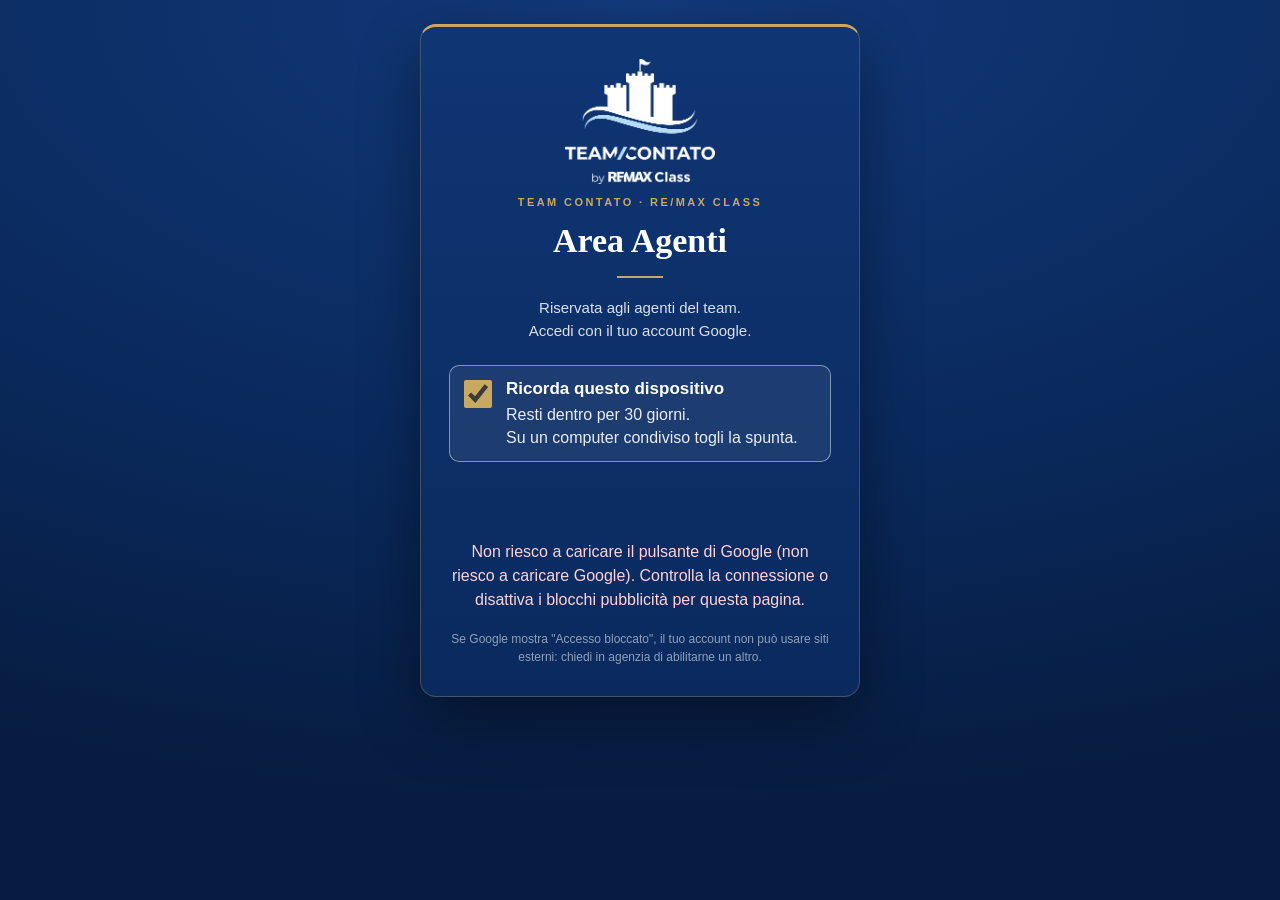
